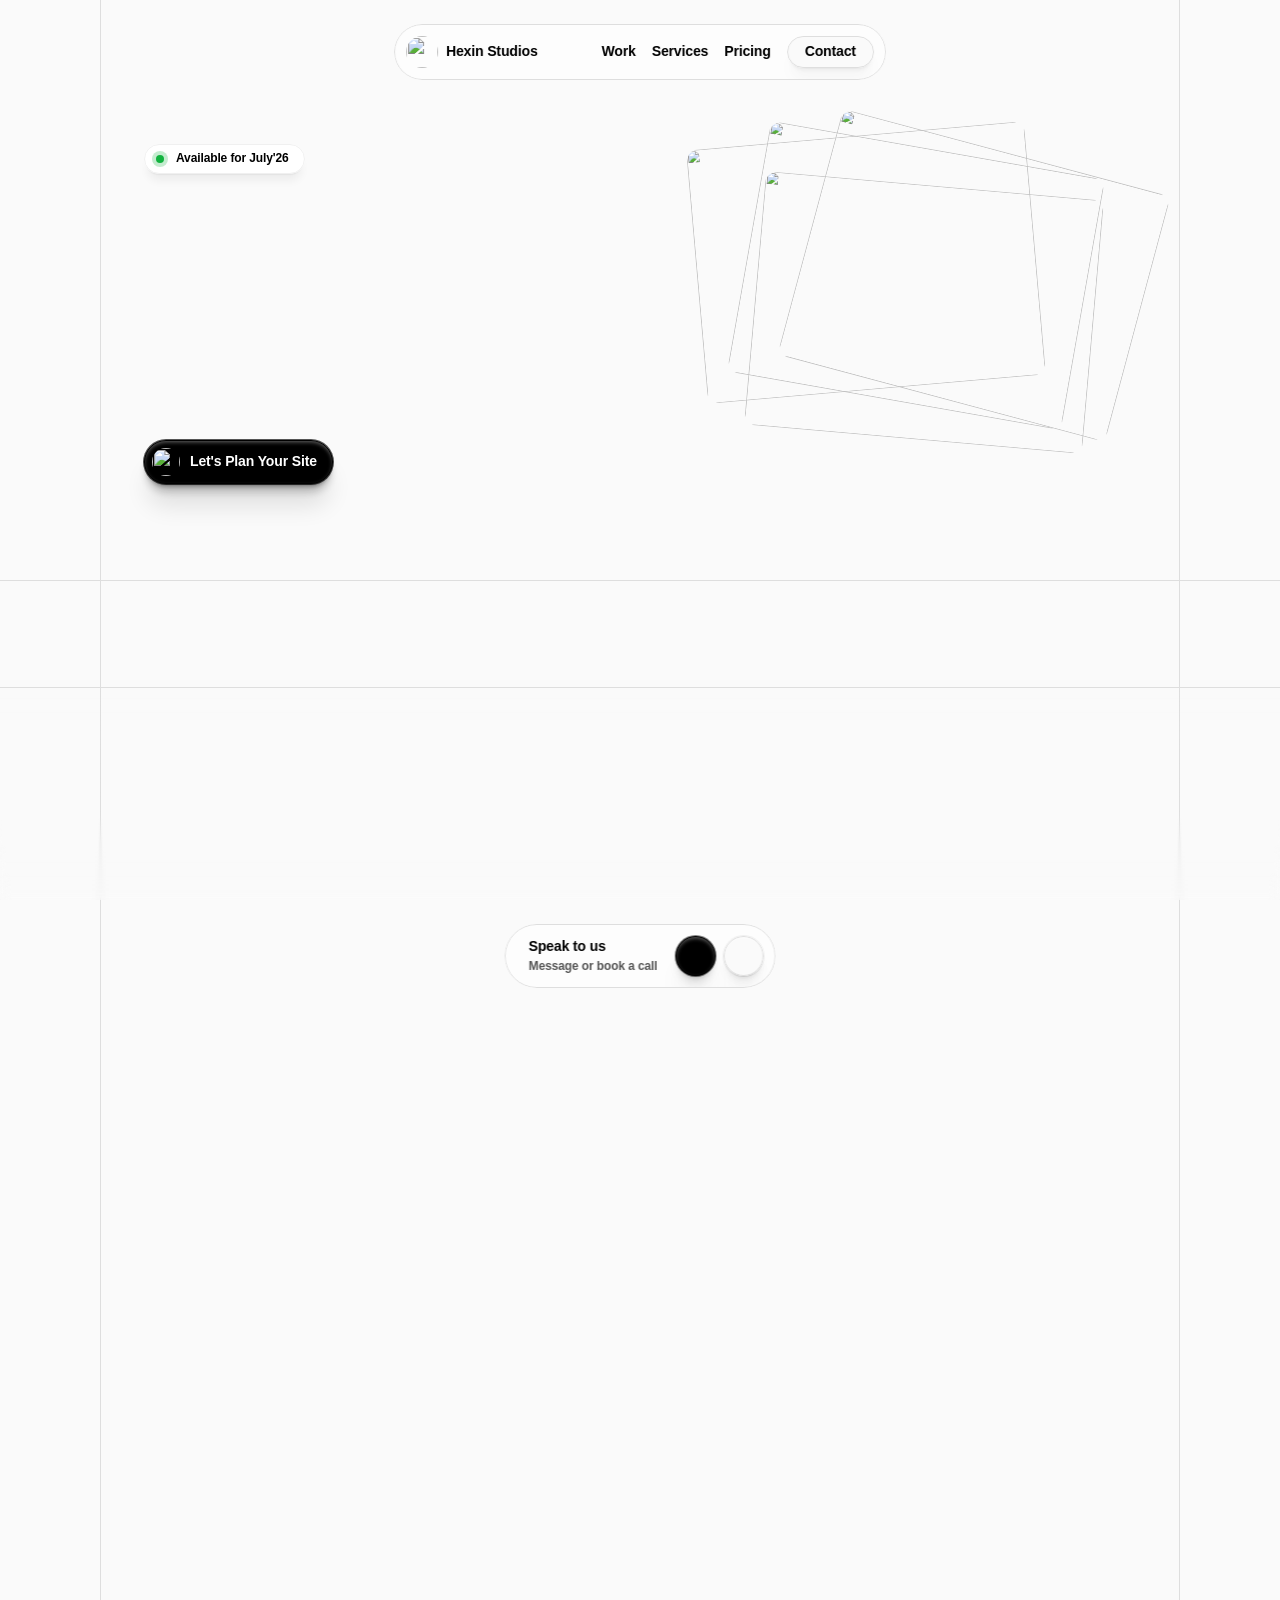
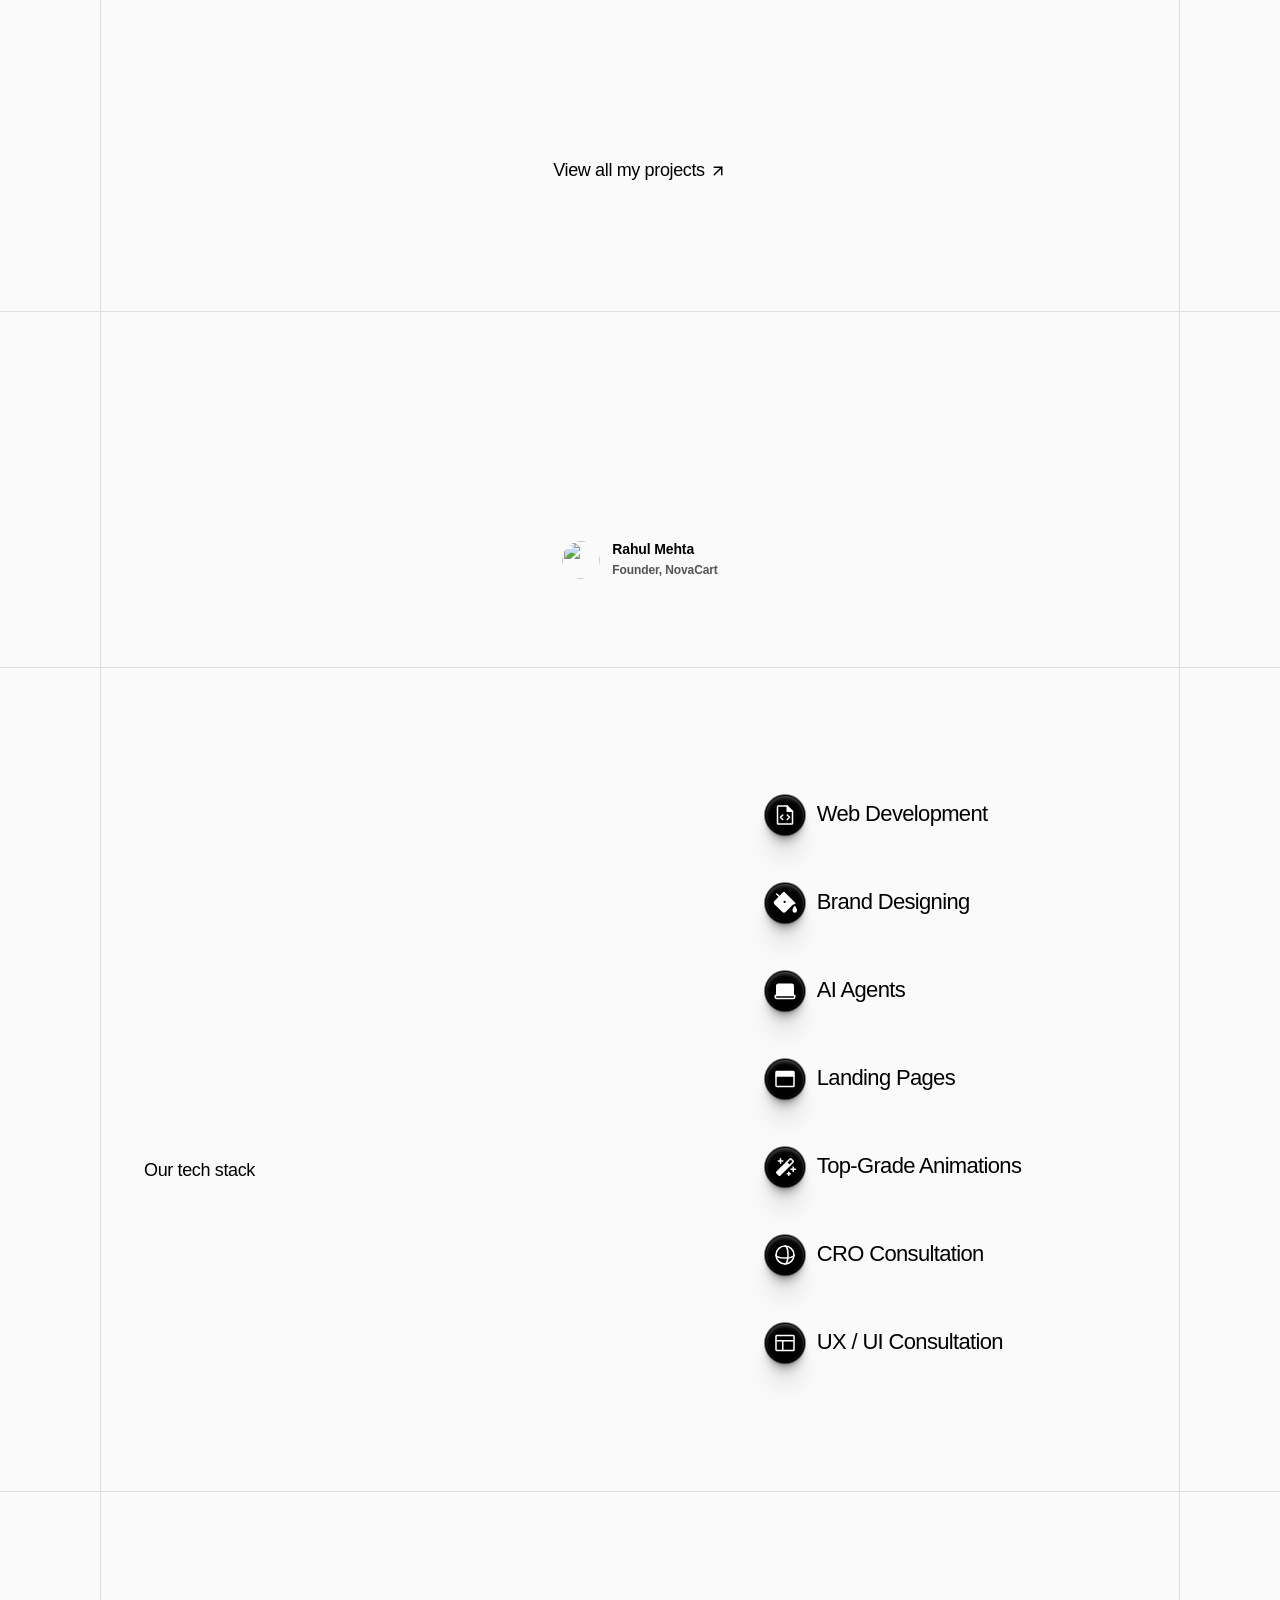
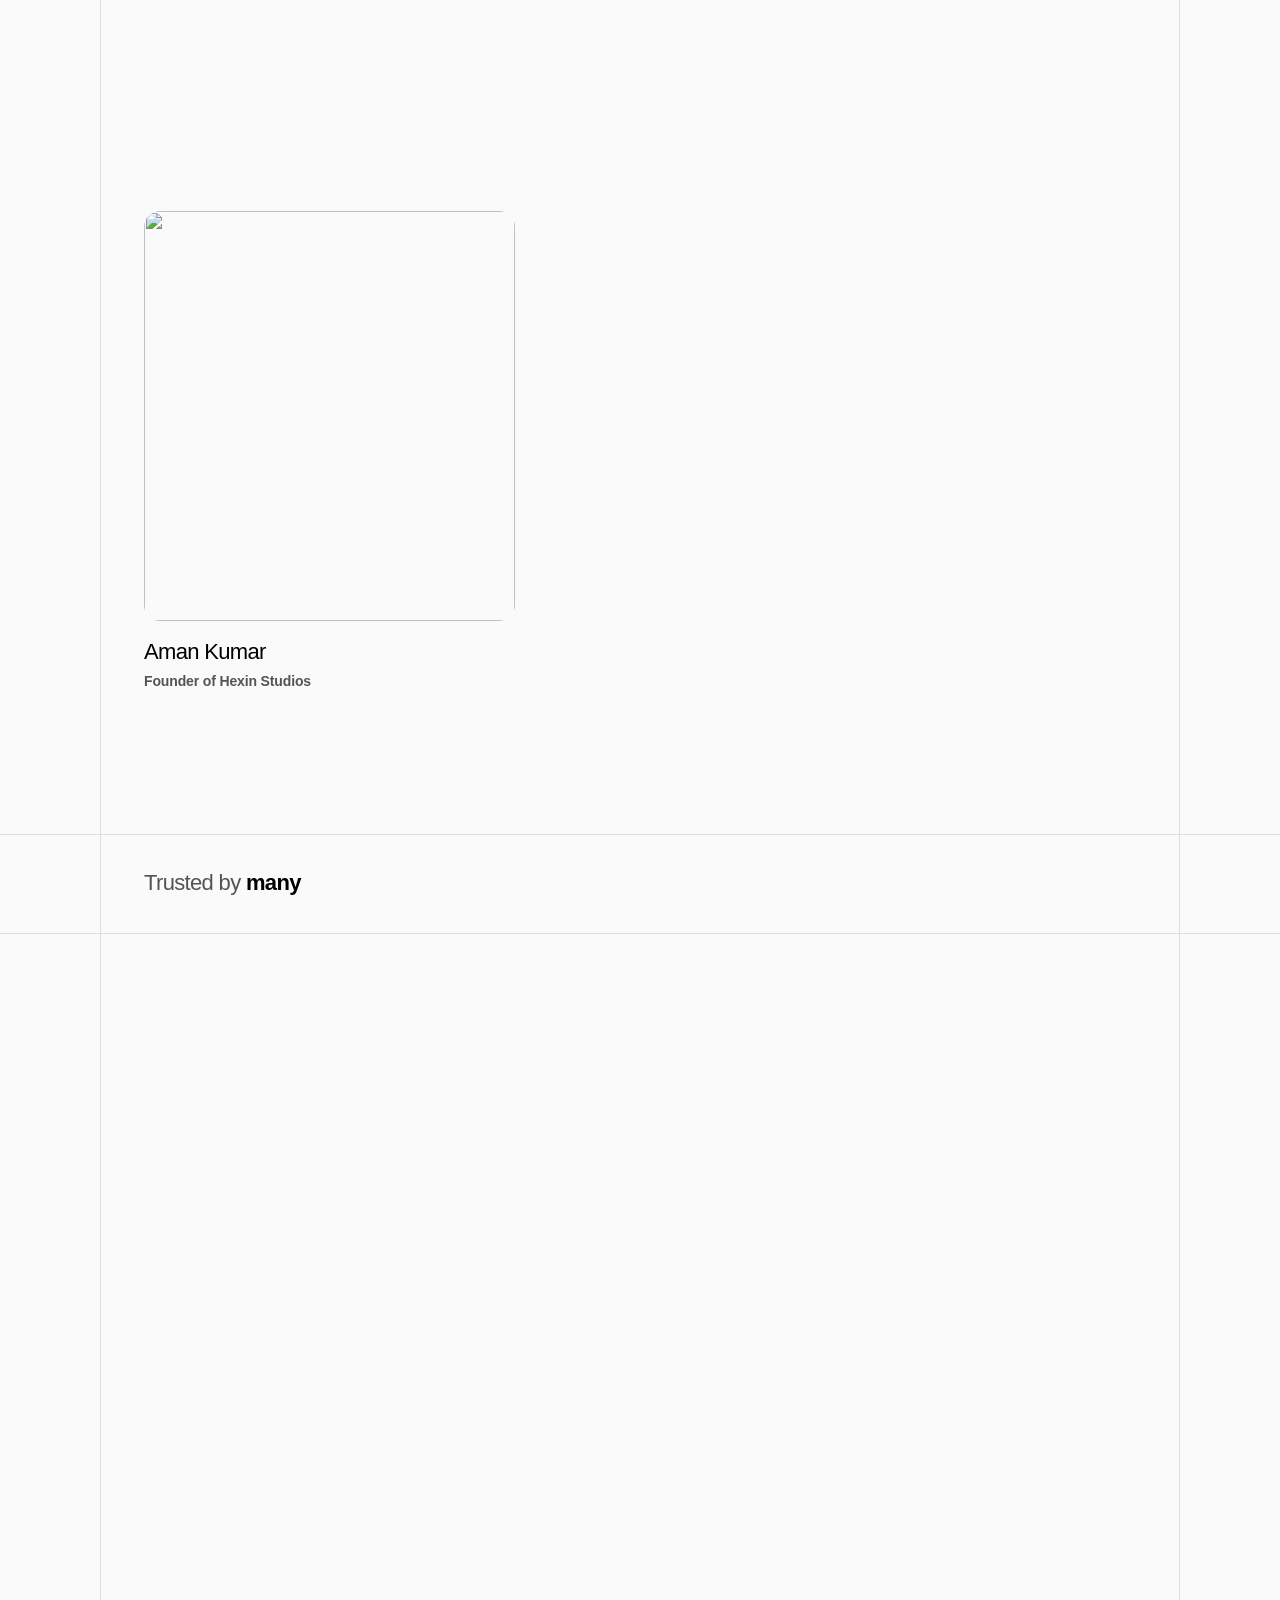
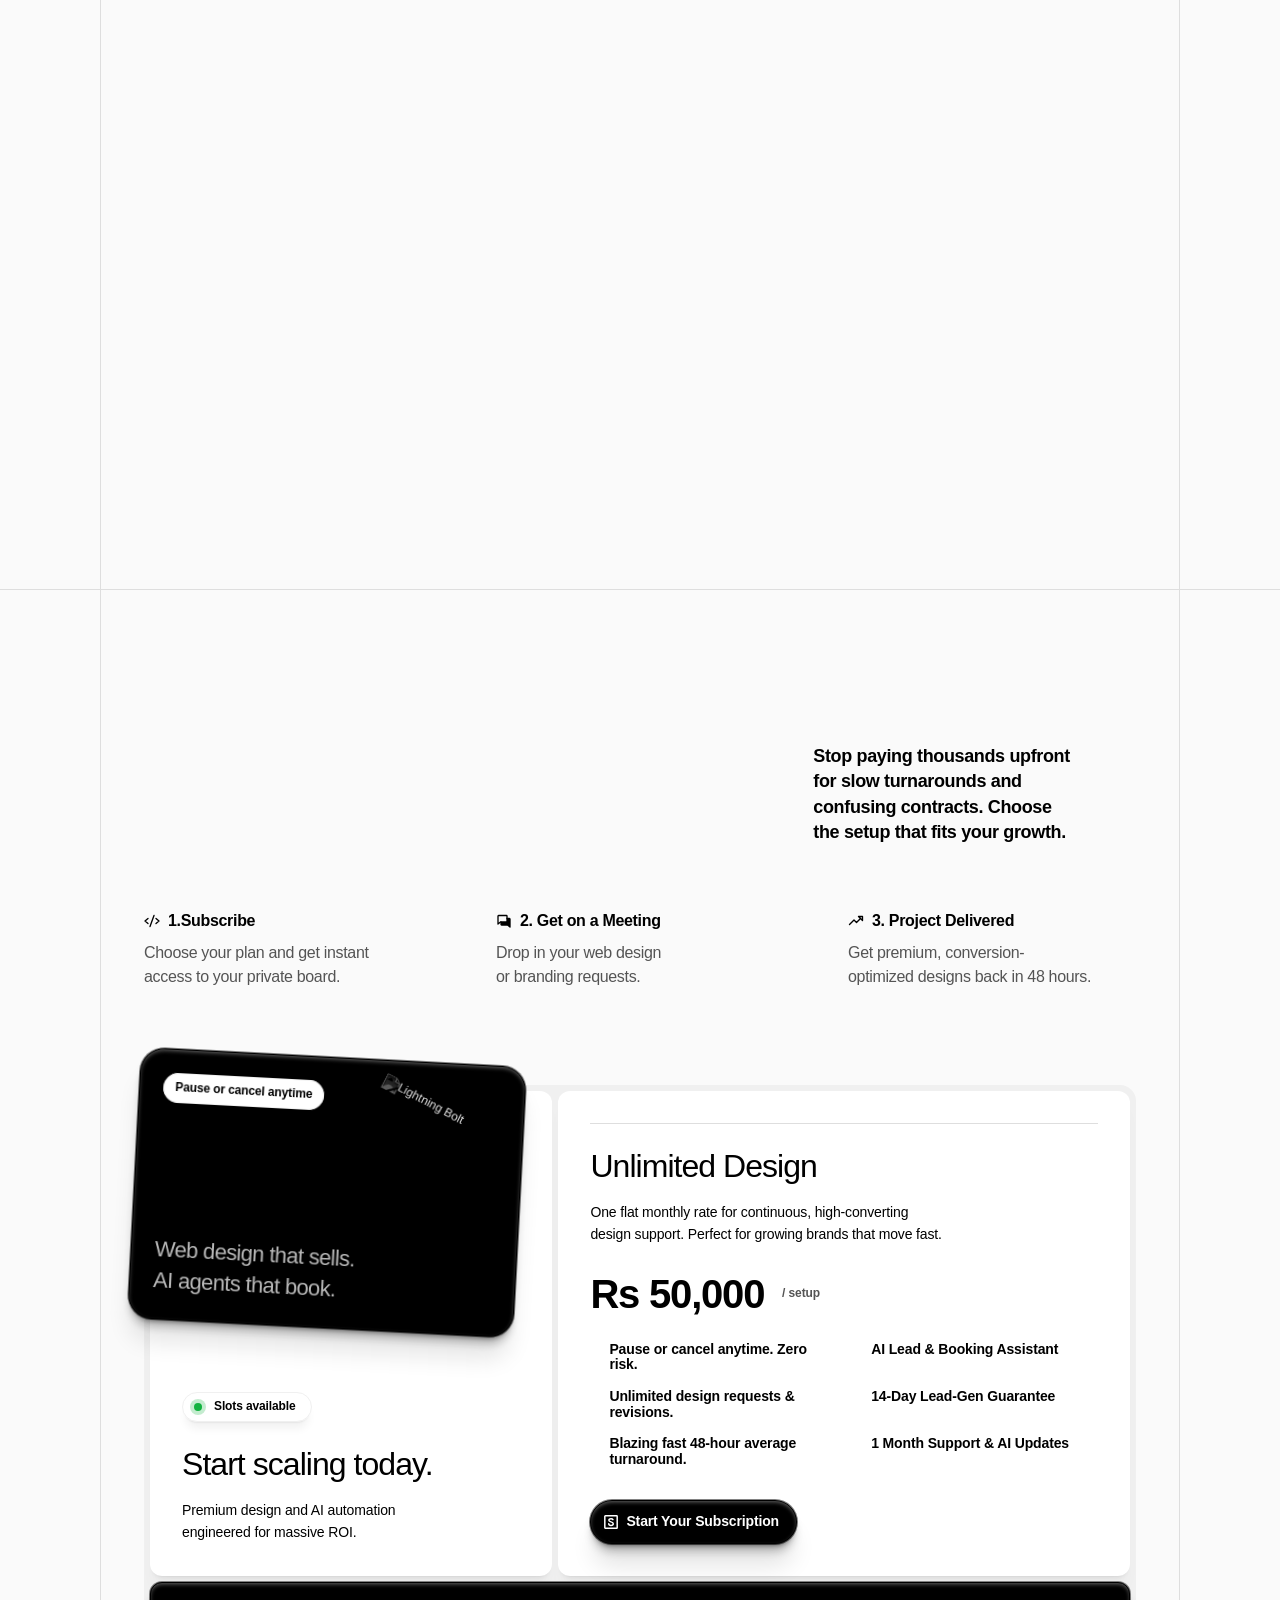
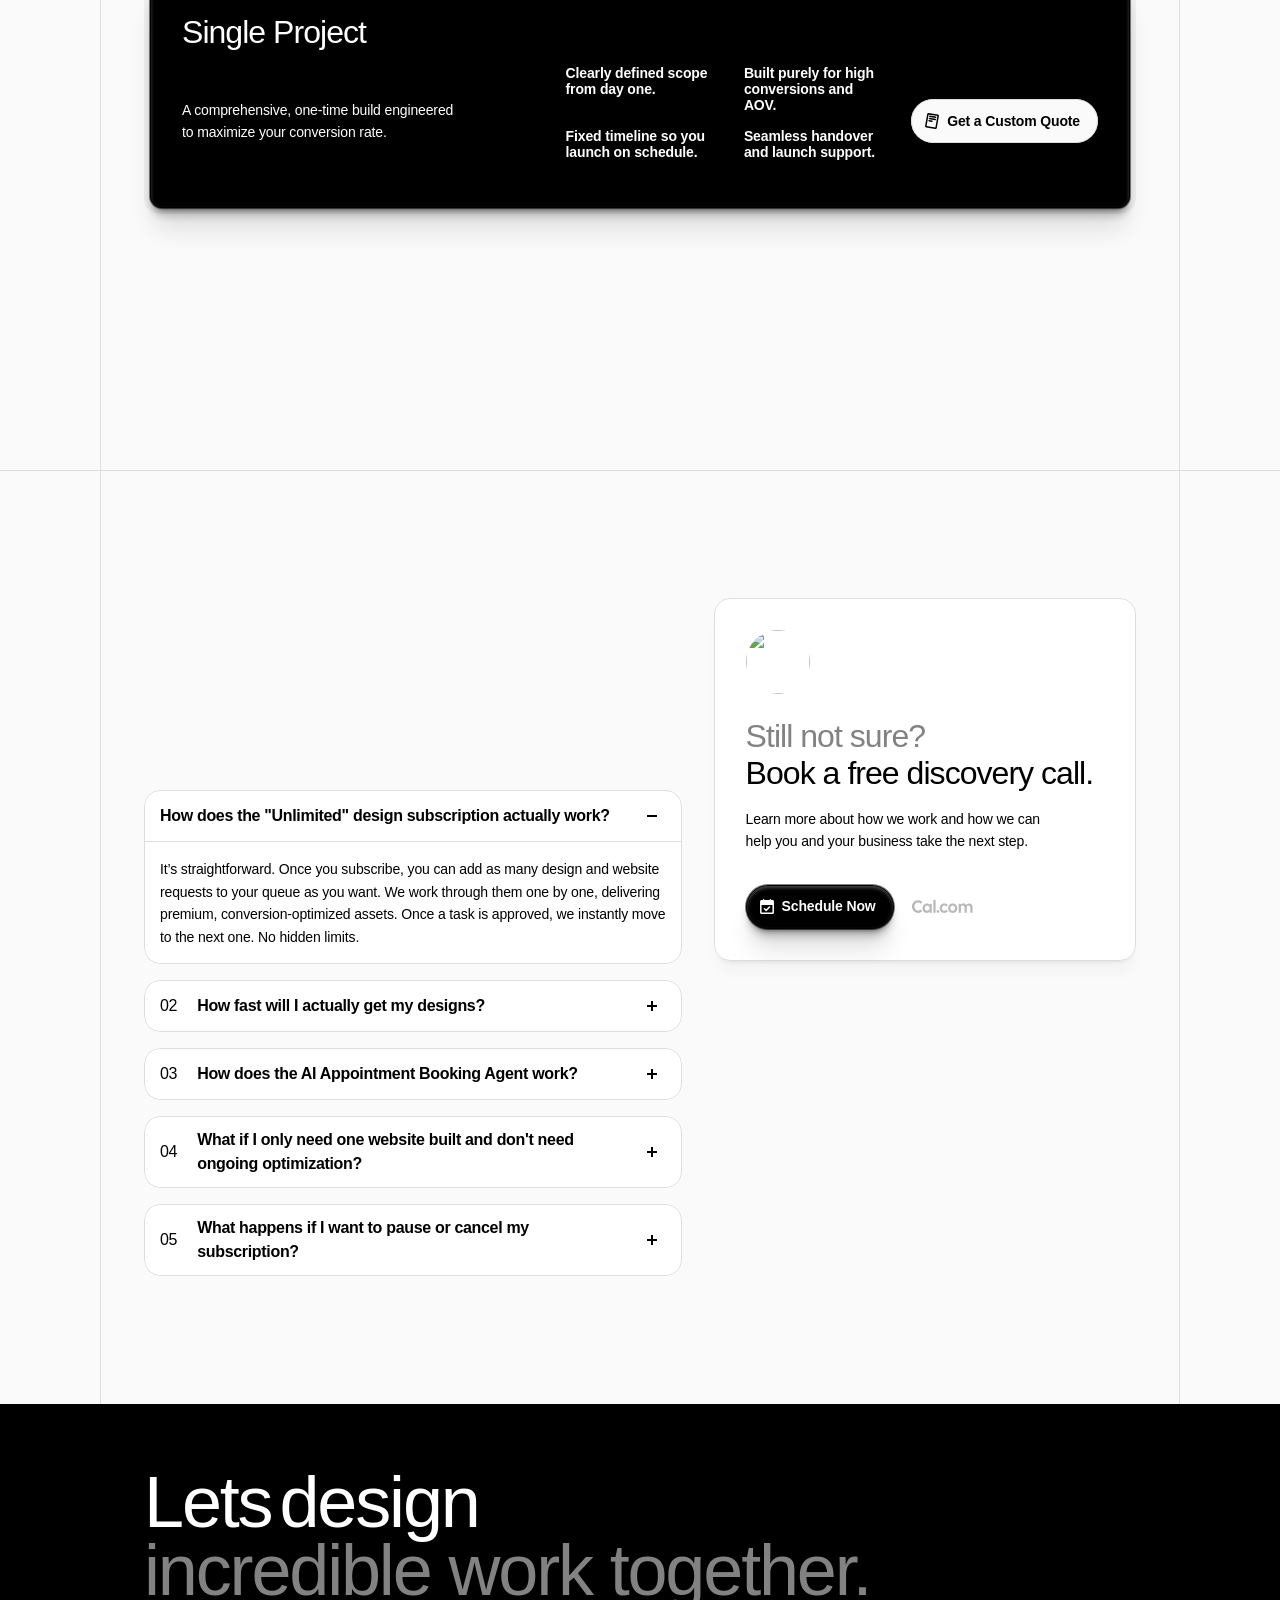
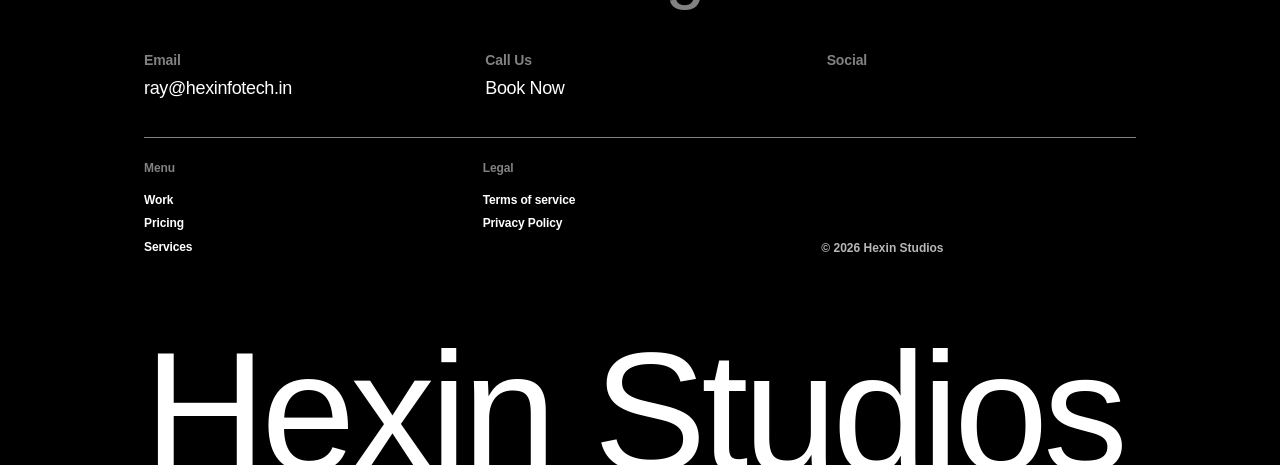
==== index.html @ 3fe8c9c4 "Add files via upload" ====
<!DOCTYPE html><!-- Made in Framer · framer.com ✨ --><!-- Published Jul 2, 2026, 12:35 AM UTC --><html lang="en" data-redirect-timezone="1"><head>
	<meta charset="utf-8">
	<meta name="viewport" content="width=device-width">
	<meta name="generator" content="Framer 34801f9">
	<title>Hexin Studios | High-Converting Websites &amp; AI Automation</title>
    <meta name="description" content="High-converting web design and AI automation for brands and businesses that move fast. We build digital experiences focused entirely on maximizing your revenue.">
    <meta name="framer-search-index" content="https://framerusercontent.com/sites/4i0JUe5MI5QTkVZQRT42ES/searchIndex-lEvRZ32yf6Ir.json">
    <meta name="framer-search-index-fallback" content="https://framerusercontent.com/sites/4i0JUe5MI5QTkVZQRT42ES/searchIndex-4Od1KDVBkhn1.json">
    <meta name="framer-html-plugin" content="disable">
    <link href="https://framerusercontent.com/images/Y7UZOc11EimM2N1hTqg2rBLvs.png" rel="icon" media="(prefers-color-scheme: light)">
    <link href="https://framerusercontent.com/images/Y7UZOc11EimM2N1hTqg2rBLvs.png" rel="icon" media="(prefers-color-scheme: dark)">
    <link rel="apple-touch-icon" href="https://framerusercontent.com/images/NJcl5uejWfbTnlp84zrbemKoGmU.png">
    <!-- Open Graph -->
    <meta property="og:type" content="website">
    <meta property="og:title" content="Hexin Studios | High-Converting Websites &amp; AI Automation">
    <meta property="og:description" content="High-converting web design and AI automation for brands and businesses that move fast. We build digital experiences focused entirely on maximizing your revenue.">
    <meta property="og:image" content="https://framerusercontent.com/images/H79fsYZ9PDP7G2w4nsWBcCnxMd4.png">
    <!-- X -->
    <meta name="twitter:card" content="summary_large_image">
    <meta name="twitter:title" content="Hexin Studios | High-Converting Websites &amp; AI Automation">
    <meta name="twitter:description" content="High-converting web design and AI automation for brands and businesses that move fast. We build digital experiences focused entirely on maximizing your revenue.">
    <meta name="twitter:image" content="https://framerusercontent.com/images/H79fsYZ9PDP7G2w4nsWBcCnxMd4.png">
	
	
	<script>try{if(localStorage.getItem("__framer_force_showing_editorbar_since")){const n=document.createElement("link");n.rel="modulepreload";n.href="https://framer.com/edit/init.mjs";document.head.appendChild(n)}}catch(e){}</script>
	<link rel="canonical" href="https://hexintest.framer.website/"><meta property="og:url" content="https://hexintest.framer.website/"><!-- Start of headStart -->
    
    <!-- End of headStart -->
	
	<style data-framer-font-css="">/* cyrillic-ext */
@font-face {
  font-family: 'Fragment Mono';
  font-style: normal;
  font-weight: 400;
  src: url(https://fonts.gstatic.com/s/fragmentmono/v6/4iCr6K5wfMRRjxp0DA6-2CLnB45HhrUI.woff2) format('woff2');
  unicode-range: U+0460-052F, U+1C80-1C8A, U+20B4, U+2DE0-2DFF, U+A640-A69F, U+FE2E-FE2F;
}
/* latin-ext */
@font-face {
  font-family: 'Fragment Mono';
  font-style: normal;
  font-weight: 400;
  src: url(https://fonts.gstatic.com/s/fragmentmono/v6/4iCr6K5wfMRRjxp0DA6-2CLnB41HhrUI.woff2) format('woff2');
  unicode-range: U+0100-02BA, U+02BD-02C5, U+02C7-02CC, U+02CE-02D7, U+02DD-02FF, U+0304, U+0308, U+0329, U+1D00-1DBF, U+1E00-1E9F, U+1EF2-1EFF, U+2020, U+20A0-20AB, U+20AD-20C0, U+2113, U+2C60-2C7F, U+A720-A7FF;
}
/* latin */
@font-face {
  font-family: 'Fragment Mono';
  font-style: normal;
  font-weight: 400;
  src: url(https://fonts.gstatic.com/s/fragmentmono/v6/4iCr6K5wfMRRjxp0DA6-2CLnB4NHhg.woff2) format('woff2');
  unicode-range: U+0000-00FF, U+0131, U+0152-0153, U+02BB-02BC, U+02C6, U+02DA, U+02DC, U+0304, U+0308, U+0329, U+2000-206F, U+20AC, U+2122, U+2191, U+2193, U+2212, U+2215, U+FEFF, U+FFFD;
}

@font-face { font-family: "Inter"; src: url("https://framerusercontent.com/assets/5vvr9Vy74if2I6bQbJvbw7SY1pQ.woff2"); font-display: swap; font-style: normal; font-weight: 400; unicode-range: U+0460-052F, U+1C80-1C88, U+20B4, U+2DE0-2DFF, U+A640-A69F, U+FE2E-FE2F }
@font-face { font-family: "Inter"; src: url("https://framerusercontent.com/assets/EOr0mi4hNtlgWNn9if640EZzXCo.woff2"); font-display: swap; font-style: normal; font-weight: 400; unicode-range: U+0301, U+0400-045F, U+0490-0491, U+04B0-04B1, U+2116 }
@font-face { font-family: "Inter"; src: url("https://framerusercontent.com/assets/Y9k9QrlZAqio88Klkmbd8VoMQc.woff2"); font-display: swap; font-style: normal; font-weight: 400; unicode-range: U+1F00-1FFF }
@font-face { font-family: "Inter"; src: url("https://framerusercontent.com/assets/OYrD2tBIBPvoJXiIHnLoOXnY9M.woff2"); font-display: swap; font-style: normal; font-weight: 400; unicode-range: U+0370-03FF }
@font-face { font-family: "Inter"; src: url("https://framerusercontent.com/assets/JeYwfuaPfZHQhEG8U5gtPDZ7WQ.woff2"); font-display: swap; font-style: normal; font-weight: 400; unicode-range: U+0100-024F, U+0259, U+1E00-1EFF, U+2020, U+20A0-20AB, U+20AD-20CF, U+2113, U+2C60-2C7F, U+A720-A7FF }
@font-face { font-family: "Inter"; src: url("https://framerusercontent.com/assets/GrgcKwrN6d3Uz8EwcLHZxwEfC4.woff2"); font-display: swap; font-style: normal; font-weight: 400; unicode-range: U+0000-00FF, U+0131, U+0152-0153, U+02BB-02BC, U+02C6, U+02DA, U+02DC, U+2000-206F, U+2070, U+2074-207E, U+2080-208E, U+20AC, U+2122, U+2191, U+2193, U+2212, U+2215, U+FEFF, U+FFFD }
@font-face { font-family: "Inter"; src: url("https://framerusercontent.com/assets/b6Y37FthZeALduNqHicBT6FutY.woff2"); font-display: swap; font-style: normal; font-weight: 400; unicode-range: U+0102-0103, U+0110-0111, U+0128-0129, U+0168-0169, U+01A0-01A1, U+01AF-01B0, U+1EA0-1EF9, U+20AB }
@font-face { font-family: "Inter"; src: url("https://framerusercontent.com/assets/DpPBYI0sL4fYLgAkX8KXOPVt7c.woff2"); font-display: swap; font-style: normal; font-weight: 700; unicode-range: U+0460-052F, U+1C80-1C88, U+20B4, U+2DE0-2DFF, U+A640-A69F, U+FE2E-FE2F }
@font-face { font-family: "Inter"; src: url("https://framerusercontent.com/assets/4RAEQdEOrcnDkhHiiCbJOw92Lk.woff2"); font-display: swap; font-style: normal; font-weight: 700; unicode-range: U+0301, U+0400-045F, U+0490-0491, U+04B0-04B1, U+2116 }
@font-face { font-family: "Inter"; src: url("https://framerusercontent.com/assets/1K3W8DizY3v4emK8Mb08YHxTbs.woff2"); font-display: swap; font-style: normal; font-weight: 700; unicode-range: U+1F00-1FFF }
@font-face { font-family: "Inter"; src: url("https://framerusercontent.com/assets/tUSCtfYVM1I1IchuyCwz9gDdQ.woff2"); font-display: swap; font-style: normal; font-weight: 700; unicode-range: U+0370-03FF }
@font-face { font-family: "Inter"; src: url("https://framerusercontent.com/assets/VgYFWiwsAC5OYxAycRXXvhze58.woff2"); font-display: swap; font-style: normal; font-weight: 700; unicode-range: U+0100-024F, U+0259, U+1E00-1EFF, U+2020, U+20A0-20AB, U+20AD-20CF, U+2113, U+2C60-2C7F, U+A720-A7FF }
@font-face { font-family: "Inter"; src: url("https://framerusercontent.com/assets/syRNPWzAMIrcJ3wIlPIP43KjQs.woff2"); font-display: swap; font-style: normal; font-weight: 700; unicode-range: U+0000-00FF, U+0131, U+0152-0153, U+02BB-02BC, U+02C6, U+02DA, U+02DC, U+2000-206F, U+2070, U+2074-207E, U+2080-208E, U+20AC, U+2122, U+2191, U+2193, U+2212, U+2215, U+FEFF, U+FFFD }
@font-face { font-family: "Inter"; src: url("https://framerusercontent.com/assets/GIryZETIX4IFypco5pYZONKhJIo.woff2"); font-display: swap; font-style: normal; font-weight: 700; unicode-range: U+0102-0103, U+0110-0111, U+0128-0129, U+0168-0169, U+01A0-01A1, U+01AF-01B0, U+1EA0-1EF9, U+20AB }
@font-face { font-family: "Inter"; src: url("https://framerusercontent.com/assets/H89BbHkbHDzlxZzxi8uPzTsp90.woff2"); font-display: swap; font-style: italic; font-weight: 700; unicode-range: U+0460-052F, U+1C80-1C88, U+20B4, U+2DE0-2DFF, U+A640-A69F, U+FE2E-FE2F }
@font-face { font-family: "Inter"; src: url("https://framerusercontent.com/assets/u6gJwDuwB143kpNK1T1MDKDWkMc.woff2"); font-display: swap; font-style: italic; font-weight: 700; unicode-range: U+0301, U+0400-045F, U+0490-0491, U+04B0-04B1, U+2116 }
@font-face { font-family: "Inter"; src: url("https://framerusercontent.com/assets/43sJ6MfOPh1LCJt46OvyDuSbA6o.woff2"); font-display: swap; font-style: italic; font-weight: 700; unicode-range: U+1F00-1FFF }
@font-face { font-family: "Inter"; src: url("https://framerusercontent.com/assets/wccHG0r4gBDAIRhfHiOlq6oEkqw.woff2"); font-display: swap; font-style: italic; font-weight: 700; unicode-range: U+0370-03FF }
@font-face { font-family: "Inter"; src: url("https://framerusercontent.com/assets/WZ367JPwf9bRW6LdTHN8rXgSjw.woff2"); font-display: swap; font-style: italic; font-weight: 700; unicode-range: U+0100-024F, U+0259, U+1E00-1EFF, U+2020, U+20A0-20AB, U+20AD-20CF, U+2113, U+2C60-2C7F, U+A720-A7FF }
@font-face { font-family: "Inter"; src: url("https://framerusercontent.com/assets/ia3uin3hQWqDrVloC1zEtYHWw.woff2"); font-display: swap; font-style: italic; font-weight: 700; unicode-range: U+0000-00FF, U+0131, U+0152-0153, U+02BB-02BC, U+02C6, U+02DA, U+02DC, U+2000-206F, U+2070, U+2074-207E, U+2080-208E, U+20AC, U+2122, U+2191, U+2193, U+2212, U+2215, U+FEFF, U+FFFD }
@font-face { font-family: "Inter"; src: url("https://framerusercontent.com/assets/2A4Xx7CngadFGlVV4xrO06OBHY.woff2"); font-display: swap; font-style: italic; font-weight: 700; unicode-range: U+0102-0103, U+0110-0111, U+0128-0129, U+0168-0169, U+01A0-01A1, U+01AF-01B0, U+1EA0-1EF9, U+20AB }
@font-face { font-family: "Inter"; src: url("https://framerusercontent.com/assets/CfMzU8w2e7tHgF4T4rATMPuWosA.woff2"); font-display: swap; font-style: italic; font-weight: 400; unicode-range: U+0460-052F, U+1C80-1C88, U+20B4, U+2DE0-2DFF, U+A640-A69F, U+FE2E-FE2F }
@font-face { font-family: "Inter"; src: url("https://framerusercontent.com/assets/867QObYax8ANsfX4TGEVU9YiCM.woff2"); font-display: swap; font-style: italic; font-weight: 400; unicode-range: U+0301, U+0400-045F, U+0490-0491, U+04B0-04B1, U+2116 }
@font-face { font-family: "Inter"; src: url("https://framerusercontent.com/assets/Oyn2ZbENFdnW7mt2Lzjk1h9Zb9k.woff2"); font-display: swap; font-style: italic; font-weight: 400; unicode-range: U+1F00-1FFF }
@font-face { font-family: "Inter"; src: url("https://framerusercontent.com/assets/cdAe8hgZ1cMyLu9g005pAW3xMo.woff2"); font-display: swap; font-style: italic; font-weight: 400; unicode-range: U+0370-03FF }
@font-face { font-family: "Inter"; src: url("https://framerusercontent.com/assets/DOfvtmE1UplCq161m6Hj8CSQYg.woff2"); font-display: swap; font-style: italic; font-weight: 400; unicode-range: U+0100-024F, U+0259, U+1E00-1EFF, U+2020, U+20A0-20AB, U+20AD-20CF, U+2113, U+2C60-2C7F, U+A720-A7FF }
@font-face { font-family: "Inter"; src: url("https://framerusercontent.com/assets/pKRFNWFoZl77qYCAIp84lN1h944.woff2"); font-display: swap; font-style: italic; font-weight: 400; unicode-range: U+0000-00FF, U+0131, U+0152-0153, U+02BB-02BC, U+02C6, U+02DA, U+02DC, U+2000-206F, U+2070, U+2074-207E, U+2080-208E, U+20AC, U+2122, U+2191, U+2193, U+2212, U+2215, U+FEFF, U+FFFD }
@font-face { font-family: "Inter"; src: url("https://framerusercontent.com/assets/tKtBcDnBMevsEEJKdNGhhkLzYo.woff2"); font-display: swap; font-style: italic; font-weight: 400; unicode-range: U+0102-0103, U+0110-0111, U+0128-0129, U+0168-0169, U+01A0-01A1, U+01AF-01B0, U+1EA0-1EF9, U+20AB }
@font-face { font-family: "Inter"; src: url("https://framerusercontent.com/assets/mkY5Sgyq51ik0AMrSBwhm9DJg.woff2"); font-style: normal; font-weight: 900; unicode-range: U+0460-052F, U+1C80-1C88, U+20B4, U+2DE0-2DFF, U+A640-A69F, U+FE2E-FE2F }
@font-face { font-family: "Inter"; src: url("https://framerusercontent.com/assets/X5hj6qzcHUYv7h1390c8Rhm6550.woff2"); font-style: normal; font-weight: 900; unicode-range: U+0301, U+0400-045F, U+0490-0491, U+04B0-04B1, U+2116 }
@font-face { font-family: "Inter"; src: url("https://framerusercontent.com/assets/gQhNpS3tN86g8RcVKYUUaKt2oMQ.woff2"); font-style: normal; font-weight: 900; unicode-range: U+1F00-1FFF }
@font-face { font-family: "Inter"; src: url("https://framerusercontent.com/assets/cugnVhSraaRyANCaUtI5FV17wk.woff2"); font-style: normal; font-weight: 900; unicode-range: U+0370-03FF }
@font-face { font-family: "Inter"; src: url("https://framerusercontent.com/assets/5HcVoGak8k5agFJSaKa4floXVu0.woff2"); font-style: normal; font-weight: 900; unicode-range: U+0100-024F, U+0259, U+1E00-1EFF, U+2020, U+20A0-20AB, U+20AD-20CF, U+2113, U+2C60-2C7F, U+A720-A7FF }
@font-face { font-family: "Inter"; src: url("https://framerusercontent.com/assets/jn4BtSPLlS0NDp1KiFAtFKiiY0o.woff2"); font-style: normal; font-weight: 900; unicode-range: U+0000-00FF, U+0131, U+0152-0153, U+02BB-02BC, U+02C6, U+02DA, U+02DC, U+2000-206F, U+2074, U+20AC, U+2122, U+2191, U+2193, U+2212, U+2215, U+FEFF, U+FFFD }
@font-face { font-family: "Inter"; src: url("https://framerusercontent.com/assets/P2Bw01CtL0b9wqygO0sSVogWbo.woff2"); font-style: normal; font-weight: 900; unicode-range: U+0102-0103, U+0110-0111, U+0128-0129, U+0168-0169, U+01A0-01A1, U+01AF-01B0, U+1EA0-1EF9, U+20AB }
@font-face { font-family: "Inter"; src: url("https://framerusercontent.com/assets/05KsVHGDmqXSBXM4yRZ65P8i0s.woff2"); font-style: italic; font-weight: 900; unicode-range: U+0460-052F, U+1C80-1C88, U+20B4, U+2DE0-2DFF, U+A640-A69F, U+FE2E-FE2F }
@font-face { font-family: "Inter"; src: url("https://framerusercontent.com/assets/ky8ovPukK4dJ1Pxq74qGhOqCYI.woff2"); font-style: italic; font-weight: 900; unicode-range: U+0301, U+0400-045F, U+0490-0491, U+04B0-04B1, U+2116 }
@font-face { font-family: "Inter"; src: url("https://framerusercontent.com/assets/vvNSqIj42qeQ2bvCRBIWKHscrc.woff2"); font-style: italic; font-weight: 900; unicode-range: U+1F00-1FFF }
@font-face { font-family: "Inter"; src: url("https://framerusercontent.com/assets/3ZmXbBKToJifDV9gwcifVd1tEY.woff2"); font-style: italic; font-weight: 900; unicode-range: U+0370-03FF }
@font-face { font-family: "Inter"; src: url("https://framerusercontent.com/assets/FNfhX3dt4ChuLJq2PwdlxHO7PU.woff2"); font-style: italic; font-weight: 900; unicode-range: U+0100-024F, U+0259, U+1E00-1EFF, U+2020, U+20A0-20AB, U+20AD-20CF, U+2113, U+2C60-2C7F, U+A720-A7FF }
@font-face { font-family: "Inter"; src: url("https://framerusercontent.com/assets/g0c8vEViiXNlKAgI4Ymmk3Ig.woff2"); font-style: italic; font-weight: 900; unicode-range: U+0000-00FF, U+0131, U+0152-0153, U+02BB-02BC, U+02C6, U+02DA, U+02DC, U+2000-206F, U+2074, U+20AC, U+2122, U+2191, U+2193, U+2212, U+2215, U+FEFF, U+FFFD }
@font-face { font-family: "Inter"; src: url("https://framerusercontent.com/assets/efTfQcBJ53kM2pB1hezSZ3RDUFs.woff2"); font-style: italic; font-weight: 900; unicode-range: U+0102-0103, U+0110-0111, U+0128-0129, U+0168-0169, U+01A0-01A1, U+01AF-01B0, U+1EA0-1EF9, U+20AB }
@font-face { font-family: "Inter"; src: url("https://framerusercontent.com/assets/QxmhnWTzLtyjIiZcfaLIJ8EFBXU.woff2"); font-display: swap; font-style: italic; font-weight: 700; unicode-range: U+0000-00FF, U+0131, U+0152-0153, U+02BB-02BC, U+02C6, U+02DA, U+02DC, U+2000-206F, U+2074, U+20AC, U+2122, U+2191, U+2193, U+2212, U+2215, U+FEFF, U+FFFD }
@font-face { font-family: "Inter Display"; src: url("https://framerusercontent.com/assets/gazZKZuUEtvr9ULhdA4SprP0AZ0.woff2"); font-display: swap; font-style: normal; font-weight: 600; unicode-range: U+0460-052F, U+1C80-1C88, U+20B4, U+2DE0-2DFF, U+A640-A69F, U+FE2E-FE2F }
@font-face { font-family: "Inter Display"; src: url("https://framerusercontent.com/assets/pe8RoujoPxuTZhqoNzYqHX2MXA.woff2"); font-display: swap; font-style: normal; font-weight: 600; unicode-range: U+0301, U+0400-045F, U+0490-0491, U+04B0-04B1, U+2116 }
@font-face { font-family: "Inter Display"; src: url("https://framerusercontent.com/assets/teGhWnhH3bCqefKGsIsqFy3hK8.woff2"); font-display: swap; font-style: normal; font-weight: 600; unicode-range: U+1F00-1FFF }
@font-face { font-family: "Inter Display"; src: url("https://framerusercontent.com/assets/qQHxgTnEk6Czu1yW4xS82HQWFOk.woff2"); font-display: swap; font-style: normal; font-weight: 600; unicode-range: U+0370-03FF }
@font-face { font-family: "Inter Display"; src: url("https://framerusercontent.com/assets/MJ3N6lfN4iP5Um8rJGqLYl03tE.woff2"); font-display: swap; font-style: normal; font-weight: 600; unicode-range: U+0100-024F, U+0259, U+1E00-1EFF, U+2020, U+20A0-20AB, U+20AD-20CF, U+2113, U+2C60-2C7F, U+A720-A7FF }
@font-face { font-family: "Inter Display"; src: url("https://framerusercontent.com/assets/dHHUz45rhM2KCQpj9zttNVlibk.woff2"); font-display: swap; font-style: normal; font-weight: 600; unicode-range: U+0000-00FF, U+0131, U+0152-0153, U+02BB-02BC, U+02C6, U+02DA, U+02DC, U+2000-206F, U+2074, U+20AC, U+2122, U+2191, U+2193, U+2212, U+2215, U+FEFF, U+FFFD }
@font-face { font-family: "Inter Display"; src: url("https://framerusercontent.com/assets/0SEEmmWc3vovhaai4RlRQSWRrz0.woff2"); font-display: swap; font-style: normal; font-weight: 600; unicode-range: U+0102-0103, U+0110-0111, U+0128-0129, U+0168-0169, U+01A0-01A1, U+01AF-01B0, U+1EA0-1EF9, U+20AB }
@font-face { font-family: "Inter Display"; src: url("https://framerusercontent.com/assets/I11LrmuBDQZweplJ62KkVsklU5Y.woff2"); font-display: swap; font-style: normal; font-weight: 700; unicode-range: U+0460-052F, U+1C80-1C88, U+20B4, U+2DE0-2DFF, U+A640-A69F, U+FE2E-FE2F }
@font-face { font-family: "Inter Display"; src: url("https://framerusercontent.com/assets/UjFZPDy3qGuDktQM4q9CxhKfIa8.woff2"); font-display: swap; font-style: normal; font-weight: 700; unicode-range: U+0301, U+0400-045F, U+0490-0491, U+04B0-04B1, U+2116 }
@font-face { font-family: "Inter Display"; src: url("https://framerusercontent.com/assets/8exwVHJy2DhJ4N5prYlVMrEKmQ.woff2"); font-display: swap; font-style: normal; font-weight: 700; unicode-range: U+1F00-1FFF }
@font-face { font-family: "Inter Display"; src: url("https://framerusercontent.com/assets/UTeedEK21hO5jDxEUldzdScUqpg.woff2"); font-display: swap; font-style: normal; font-weight: 700; unicode-range: U+0370-03FF }
@font-face { font-family: "Inter Display"; src: url("https://framerusercontent.com/assets/Ig8B8nzy11hzIWEIYnkg91sofjo.woff2"); font-display: swap; font-style: normal; font-weight: 700; unicode-range: U+0100-024F, U+0259, U+1E00-1EFF, U+2020, U+20A0-20AB, U+20AD-20CF, U+2113, U+2C60-2C7F, U+A720-A7FF }
@font-face { font-family: "Inter Display"; src: url("https://framerusercontent.com/assets/n9CXKI3tsmCPeC6MCT9NziShSuQ.woff2"); font-display: swap; font-style: normal; font-weight: 700; unicode-range: U+0000-00FF, U+0131, U+0152-0153, U+02BB-02BC, U+02C6, U+02DA, U+02DC, U+2000-206F, U+2074, U+20AC, U+2122, U+2191, U+2193, U+2212, U+2215, U+FEFF, U+FFFD }
@font-face { font-family: "Inter Display"; src: url("https://framerusercontent.com/assets/qctQFoJqJ9aIbRSIp0AhCQpFxn8.woff2"); font-display: swap; font-style: normal; font-weight: 700; unicode-range: U+0102-0103, U+0110-0111, U+0128-0129, U+0168-0169, U+01A0-01A1, U+01AF-01B0, U+1EA0-1EF9, U+20AB }
@font-face { font-family: "Inter Display"; src: url("https://framerusercontent.com/assets/fXvVh2JeZlehNcEhKHpHH0frSl0.woff2"); font-display: swap; font-style: italic; font-weight: 700; unicode-range: U+0460-052F, U+1C80-1C88, U+20B4, U+2DE0-2DFF, U+A640-A69F, U+FE2E-FE2F }
@font-face { font-family: "Inter Display"; src: url("https://framerusercontent.com/assets/7pScaNeb6M7n2HF2jKemDqzCIr4.woff2"); font-display: swap; font-style: italic; font-weight: 700; unicode-range: U+0301, U+0400-045F, U+0490-0491, U+04B0-04B1, U+2116 }
@font-face { font-family: "Inter Display"; src: url("https://framerusercontent.com/assets/qS4UjQYyATcVV9rODk0Zx9KhkY8.woff2"); font-display: swap; font-style: italic; font-weight: 700; unicode-range: U+1F00-1FFF }
@font-face { font-family: "Inter Display"; src: url("https://framerusercontent.com/assets/VfD2n20yM7v0hrUEBHEyafsmMBY.woff2"); font-display: swap; font-style: italic; font-weight: 700; unicode-range: U+0370-03FF }
@font-face { font-family: "Inter Display"; src: url("https://framerusercontent.com/assets/4oIO9fB59bn3cKFWz7piCj28z9s.woff2"); font-display: swap; font-style: italic; font-weight: 700; unicode-range: U+0100-024F, U+0259, U+1E00-1EFF, U+2020, U+20A0-20AB, U+20AD-20CF, U+2113, U+2C60-2C7F, U+A720-A7FF }
@font-face { font-family: "Inter Display"; src: url("https://framerusercontent.com/assets/TBccIZR9kIpkRce5i9ATfPp7a4.woff2"); font-display: swap; font-style: italic; font-weight: 700; unicode-range: U+0000-00FF, U+0131, U+0152-0153, U+02BB-02BC, U+02C6, U+02DA, U+02DC, U+2000-206F, U+2074, U+20AC, U+2122, U+2191, U+2193, U+2212, U+2215, U+FEFF, U+FFFD }
@font-face { font-family: "Inter Display"; src: url("https://framerusercontent.com/assets/F5Lmfd3fCAu7TwiYbI4DLWw4ks.woff2"); font-display: swap; font-style: italic; font-weight: 700; unicode-range: U+0102-0103, U+0110-0111, U+0128-0129, U+0168-0169, U+01A0-01A1, U+01AF-01B0, U+1EA0-1EF9, U+20AB }
@font-face { font-family: "Inter Display"; src: url("https://framerusercontent.com/assets/KKQXBq6BF0xEmVbrTnWxh3Yw.woff2"); font-display: swap; font-style: italic; font-weight: 600; unicode-range: U+0460-052F, U+1C80-1C88, U+20B4, U+2DE0-2DFF, U+A640-A69F, U+FE2E-FE2F }
@font-face { font-family: "Inter Display"; src: url("https://framerusercontent.com/assets/ugFYeIKZEJXDxI6Kh0YQUX6EK9I.woff2"); font-display: swap; font-style: italic; font-weight: 600; unicode-range: U+0301, U+0400-045F, U+0490-0491, U+04B0-04B1, U+2116 }
@font-face { font-family: "Inter Display"; src: url("https://framerusercontent.com/assets/DgDysCLt0HkIpWMu2uN5tivgQ.woff2"); font-display: swap; font-style: italic; font-weight: 600; unicode-range: U+1F00-1FFF }
@font-face { font-family: "Inter Display"; src: url("https://framerusercontent.com/assets/2yEyxokC6poTg3Uc5E2ogfVi6WE.woff2"); font-display: swap; font-style: italic; font-weight: 600; unicode-range: U+0370-03FF }
@font-face { font-family: "Inter Display"; src: url("https://framerusercontent.com/assets/wmHLUqO4QxLaADUScavxvknnBQ.woff2"); font-display: swap; font-style: italic; font-weight: 600; unicode-range: U+0100-024F, U+0259, U+1E00-1EFF, U+2020, U+20A0-20AB, U+20AD-20CF, U+2113, U+2C60-2C7F, U+A720-A7FF }
@font-face { font-family: "Inter Display"; src: url("https://framerusercontent.com/assets/08bCJfmvizuFi36VeazboYh54CQ.woff2"); font-display: swap; font-style: italic; font-weight: 600; unicode-range: U+0000-00FF, U+0131, U+0152-0153, U+02BB-02BC, U+02C6, U+02DA, U+02DC, U+2000-206F, U+2074, U+20AC, U+2122, U+2191, U+2193, U+2212, U+2215, U+FEFF, U+FFFD }
@font-face { font-family: "Inter Display"; src: url("https://framerusercontent.com/assets/DuYGXsyDXsSnxlZ8qzmcA4x3JiI.woff2"); font-display: swap; font-style: italic; font-weight: 600; unicode-range: U+0102-0103, U+0110-0111, U+0128-0129, U+0168-0169, U+01A0-01A1, U+01AF-01B0, U+1EA0-1EF9, U+20AB }
@font-face { font-family: "Switzer"; src: url("https://framerusercontent.com/third-party-assets/fontshare/wf/5SZVFDB7V52TI6ULVC6J3WQZQCIZVDV5/ODYPSTCUDMKSTYIPTV4CLQ7URIK7XYBJ/YS3VPNVO4B3TOJMEXDGFZQ4TLZGGSRZC.woff2"); font-display: swap; font-style: normal; font-weight: 600 }
@font-face { font-family: "Switzer"; src: url("https://framerusercontent.com/third-party-assets/fontshare/wf/A54N3N7J5AY6YOPYJKLHF5VH7G7HSSUN/ERWIWIB434FMFHQFSSBD233EP3C62HOI/TOHQHMLIEIPKVF2JPM6SVKXFYGO5G2TJ.woff2"); font-style: normal; font-weight: 900 }
@font-face { font-family: "Switzer"; src: url("https://framerusercontent.com/third-party-assets/fontshare/wf/FQHNKZEV35SAMFWVFCFSORJXUNHNILL4/X4YCR4COAQTK5XB6JCDDBS7Q33AQWUAE/J7XVDQ2IJENINPUAVBDJNH3VEXVDSPQQ.woff2"); font-style: italic; font-weight: 900 }
@font-face { font-family: "Switzer"; src: url("https://framerusercontent.com/third-party-assets/fontshare/wf/2UC2M25RQ2XRSGCBJRQ2G5SNXCROECQB/QJT3T33NN372363FJY5EO5D63GKDKLDK/IOAFMDAPNX3S6OL2GYQQJ2FFJIRSVB3N.woff2"); font-display: swap; font-style: italic; font-weight: 600 }
@font-face { font-family: "Switzer"; src: url("https://framerusercontent.com/third-party-assets/fontshare/wf/OYB4CXKJQXKTNSLJMTDQOIVUL2V5EL7S/WYO2P7DQVV5RNXGMCUO2HL4RJP4VFUAS/6XPIMU23OJVRY676OG5YVJMWEHWICATX.woff2"); font-display: swap; font-style: normal; font-weight: 500 }
@font-face { font-family: "Switzer"; src: url("https://framerusercontent.com/third-party-assets/fontshare/wf/QMRBNVYKDJEZ66DA22SPWH5EVVYACHCU/ZHMXHHA546NDNEHJN5RPZX5KISJY5CWF/C6VLICDGQWYKV6YT65TM5G3OVN4AOZBN.woff2"); font-display: swap; font-style: italic; font-weight: 500 }
@font-face { font-family: "Switzer"; src: url("https://framerusercontent.com/third-party-assets/fontshare/wf/HBNTRIISA5MEXGL5WPYI7CV2HIWTDV3Q/YDPDINVT673XLXNSTMLG4JNCZZMVVNPN/Y7SCNZJOT2MW5ADSGOFLDGH4TNL4JCQY.woff2"); font-display: swap; font-style: normal; font-weight: 700 }
@font-face { font-family: "Switzer"; src: url("https://framerusercontent.com/third-party-assets/fontshare/wf/LVPXCMXCWY3V7PSXRMGRQUJDAS2DT47E/BPEVRT2HG7PPVVUS7A67MZQQZW6LR6A5/A7AS3UPAGLC7MDVC67SBNTE5FGF2Z2RG.woff2"); font-display: swap; font-style: italic; font-weight: 700 }
@font-face { font-family: "Inter Placeholder"; src: local("Arial"); ascent-override: 89.79%; descent-override: 22.36%; line-gap-override: 0.00%; size-adjust: 107.89% }
@font-face { font-family: "Inter Display Placeholder"; src: local("Arial"); ascent-override: 98.56%; descent-override: 24.54%; line-gap-override: 0.00%; size-adjust: 98.29% }
@font-face { font-family: "Switzer Placeholder"; src: local("Arial"); ascent-override: 96.67%; descent-override: 24.66%; line-gap-override: 8.88%; size-adjust: 101.38% }</style>
	<link href="https://fonts.gstatic.com" rel="preconnect" crossorigin="">
	
	<meta name="robots" content="max-image-preview:large"><style data-framer-breakpoint-css="">@media(min-width: 1200px){.hidden-72rtr7{display:none!important}}@media(min-width: 992px) and (max-width: 1199.98px){.hidden-dsxqep{display:none!important}}@media(min-width: 768px) and (max-width: 991.98px){.hidden-1d7c730{display:none!important}}@media(max-width: 767.98px){.hidden-1slso0x{display:none!important}}@media(max-width: 767.98px){.hidden-1x6740i{display:none!important}}@media(min-width: 768px) and (max-width: 991.98px){.hidden-fi1c1y{display:none!important}}@media(min-width: 992px) and (max-width: 1199.98px){.hidden-3fl3zd{display:none!important}}@media(min-width: 1200px){.hidden-ckwyi4{display:none!important}}</style><style data-framer-css-ssr-minified="" data-framer-components="framer-lib-cursors-host framer-Fp87p PropertyOverrides framer-2Zemh framer-ofAMn framer-lib-combinedCSSRules framer-tl2DK framer-3D9U5 framer-HkMLt framer-Duc04 framer-wrKbq framer-JcNLK framer-mzdJG framer-DzmWh framer-4hAkk framer-DRlBz framer-88DPD framer-uVSJt framer-r0AVb framer-c8zYM framer-tw0DE framer-izx7y framer-Ezrn8 framer-MSxF5 framer-WUzWv framer-yAdLz framer-rOVvW framer-59joN framer-6890p framer-CO2LF framer-deGP6 framer-6wimp framer-ULIMo framer-1EoXY framer-Tdsgv framer-yLTix framer-mNm39 framer-ly8W2 framer-Hzxo3 framer-BC1ln framer-P9eNf framer-icXAD framer-I3Kmg framer-E8Br1 framer-H4iC6 framer-QbBW2 framer-5JLzz framer-DD37f framer-klYPH framer-GKKJK framer-oBK23 framer-m8Hh1 framer-KK3m8 framer-WeIGT framer-LR3rr framer-hluSa">html,body,#main{box-sizing:border-box;margin:0;padding:0}:root{-webkit-font-smoothing:antialiased;-moz-osx-font-smoothing:grayscale}*{box-sizing:border-box;-webkit-font-smoothing:inherit}h1,h2,h3,h4,h5,h6,p,figure{margin:0}body,input,textarea,select,button{font-family:sans-serif;font-size:12px}body{--token-33c8dbd0-eb94-4e90-8099-e7a3fee4ad2f:#fff;--token-7354084b-2f3d-4256-9942-cf21fcb19d60:#f7f7f7;--token-bf8bd38a-4575-40c0-9459-6a86668113f1:#fafafa;--token-08cb0f10-6dc5-4949-913f-dbd7168f1cf0:#f0f0f0;--token-e3a90888-763b-420f-bb27-f2520e07d9b1:#dedede;--token-4d926bee-328f-497f-a3cd-ce0b138f5bc3:#b8b8b8;--token-46244ad7-86a7-41b8-b44b-214d95b54c13:#828282;--token-994646e0-68ea-49d7-897a-104048558f6f:#545454;--token-d1fa08ee-c247-459b-aaf3-d2091e9cede1:#2b2b2b;--token-2759885a-0605-4b0d-ae5f-9a938c3766f2:#000;--token-2761a9cc-89a9-4a73-a1e8-d6bc764b9f19:#21b30b}@supports (z-index:calc(infinity)){#__framer-badge-container{--infinity:infinity}}#__framer-badge-container{pointer-events:none;width:100%;z-index:calc(var(--infinity,2147480000));justify-content:flex-end;padding:20px;display:flex;position:fixed;bottom:0}@supports (background:-webkit-named-image(i)) and (not (grid-template-rows:subgrid)){body{--framer-will-change-override:transform}}@supports (background:-webkit-named-image(i)) and (not (position-area:top right)){body{--framer-will-change-filter-override:filter}}[data-framer-component-type=Text] div div span,[data-framer-component-type=Text] a div span,[data-framer-component-type=Text] span span span,[data-framer-component-type=Text] p span span,[data-framer-component-type=Text] h1 span span,[data-framer-component-type=Text] h2 span span,[data-framer-component-type=Text] h3 span span,[data-framer-component-type=Text] h4 span span,[data-framer-component-type=Text] h5 span span,[data-framer-component-type=Text] h6 span span,[data-framer-component-type=Text] a{font-family:var(--font-family);font-style:var(--font-style);font-weight:min(calc(var(--framer-font-weight-increase,0) + var(--font-weight,400)),900);color:var(--text-color);letter-spacing:var(--letter-spacing);font-size:var(--font-size);text-transform:var(--text-transform);--text-decoration:var(--framer-text-decoration-style,solid)var(--framer-text-decoration,none)var(--framer-text-decoration-color,currentcolor)var(--framer-text-decoration-thickness,auto);--text-decoration-skip-ink:var(--framer-text-decoration-skip-ink);--text-underline-offset:var(--framer-text-decoration-offset);line-height:var(--line-height);--font-family:var(--framer-font-family);--font-style:var(--framer-font-style);--font-weight:var(--framer-font-weight);--text-color:var(--framer-text-color);--letter-spacing:var(--framer-letter-spacing);--font-size:var(--framer-font-size);--text-transform:var(--framer-text-transform);--line-height:var(--framer-line-height)}@supports not (color:color(display-p3 1 1 1)){p.framer-text,div.framer-text,h1.framer-text,h2.framer-text,h3.framer-text,h4.framer-text,h5.framer-text,h6.framer-text,li.framer-text,ol.framer-text,ul.framer-text,span.framer-text:not([data-text-fill]){color:var(--framer-blockquote-text-color-rgb,var(--framer-blockquote-text-color,var(--framer-text-color-rgb,var(--framer-text-color,#000))));-webkit-text-stroke-color:var(--framer-text-stroke-color-rgb,var(--framer-text-stroke-color,initial))}mark.framer-text{background-color:var(--framer-blockquote-text-background-color-rgb,var(--framer-blockquote-text-background-color,var(--framer-text-background-color-rgb,var(--framer-text-background-color,initial))))}}@supports not (color:color(display-p3 1 1 1)){code.framer-text,code.framer-text span.framer-text:not([data-text-fill]){color:var(--framer-blockquote-text-color-rgb,var(--framer-blockquote-text-color,var(--framer-code-text-color-rgb,var(--framer-code-text-color,var(--framer-text-color-rgb,var(--framer-text-color,#000))))))}}@supports not (color:color(display-p3 1 1 1)){a.framer-text,span.framer-text[data-nested-link]{color:var(--framer-link-text-color-rgb,var(--framer-link-text-color,var(--framer-blockquote-text-color-rgb,var(--framer-blockquote-text-color,var(--framer-text-color-rgb,var(--framer-text-color,#000))))));background-color:var(--framer-link-text-background-color-rgb,var(--framer-link-text-background-color,initial));-webkit-text-decoration-color:var(--framer-link-text-decoration-color-rgb,var(--framer-link-text-decoration-color,var(--framer-text-decoration-color-rgb,var(--framer-text-decoration-color,currentcolor))));text-decoration-color:var(--framer-link-text-decoration-color-rgb,var(--framer-link-text-decoration-color,var(--framer-text-decoration-color-rgb,var(--framer-text-decoration-color,currentcolor))))}}@supports not (color:color(display-p3 1 1 1)){code.framer-text a.framer-text,code.framer-text a.framer-text span.framer-text:not([data-text-fill]),code.framer-text span.framer-text[data-nested-link],code.framer-text span.framer-text[data-nested-link] span.framer-text:not([data-text-fill]){color:var(--framer-link-text-color-rgb,var(--framer-link-text-color,var(--framer-blockquote-text-color-rgb,var(--framer-blockquote-text-color,var(--framer-code-text-color-rgb,var(--framer-code-text-color,var(--framer-text-color-rgb,var(--framer-text-color,#000))))))))}}@supports not (color:color(display-p3 1 1 1)){a.framer-text:hover,span.framer-text[data-nested-link]:hover{color:var(--framer-link-hover-text-color-rgb,var(--framer-link-hover-text-color,var(--framer-link-text-color-rgb,var(--framer-link-text-color,var(--framer-blockquote-text-color-rgb,var(--framer-blockquote-text-color,var(--framer-text-color-rgb,var(--framer-text-color,#000))))))));background-color:var(--framer-link-hover-text-background-color-rgb,var(--framer-link-hover-text-background-color,var(--framer-link-text-background-color-rgb,var(--framer-link-text-background-color,var(--framer-text-background-color-rgb,var(--framer-text-background-color,initial))))));-webkit-text-decoration-color:var(--framer-link-hover-text-decoration-color-rgb,var(--framer-link-hover-text-decoration-color,var(--framer-link-text-decoration-color-rgb,var(--framer-link-text-decoration-color,var(--framer-text-decoration-color-rgb,var(--framer-text-decoration-color,currentcolor))))));text-decoration-color:var(--framer-link-hover-text-decoration-color-rgb,var(--framer-link-hover-text-decoration-color,var(--framer-link-text-decoration-color-rgb,var(--framer-link-text-decoration-color,var(--framer-text-decoration-color-rgb,var(--framer-text-decoration-color,currentcolor))))))}}@supports not (color:color(display-p3 1 1 1)){code.framer-text a.framer-text:hover,code.framer-text span.framer-text[data-nested-link]:hover{color:var(--framer-link-hover-text-color-rgb,var(--framer-link-hover-text-color,var(--framer-link-text-color-rgb,var(--framer-link-text-color,var(--framer-blockquote-text-color-rgb,var(--framer-blockquote-text-color,var(--framer-code-text-color-rgb,var(--framer-code-text-color,var(--framer-text-color-rgb,var(--framer-text-color,#000))))))))))}}@supports not (color:color(display-p3 1 1 1)){a.framer-text[data-framer-page-link-current],span.framer-text[data-framer-page-link-current]{color:var(--framer-link-current-text-color-rgb,var(--framer-link-current-text-color,var(--framer-link-text-color-rgb,var(--framer-link-text-color,var(--framer-text-color-rgb,var(--framer-text-color,#000))))));background-color:var(--framer-link-current-text-background-color-rgb,var(--framer-link-current-text-background-color,var(--framer-link-text-background-color-rgb,var(--framer-link-text-background-color,var(--framer-text-background-color-rgb,var(--framer-text-background-color,initial))))));-webkit-text-decoration-color:var(--framer-link-current-text-decoration-color-rgb,var(--framer-link-current-text-decoration-color,var(--framer-link-text-decoration-color-rgb,var(--framer-link-text-decoration-color,var(--framer-text-decoration-color-rgb,var(--framer-text-decoration-color,currentcolor))))));text-decoration-color:var(--framer-link-current-text-decoration-color-rgb,var(--framer-link-current-text-decoration-color,var(--framer-link-text-decoration-color-rgb,var(--framer-link-text-decoration-color,var(--framer-text-decoration-color-rgb,var(--framer-text-decoration-color,currentcolor))))))}}@supports not (color:color(display-p3 1 1 1)){code.framer-text a.framer-text[data-framer-page-link-current],code.framer-text a.framer-text[data-framer-page-link-current] span.framer-text:not([data-text-fill]),code.framer-text span.framer-text[data-framer-page-link-current],code.framer-text span.framer-text[data-framer-page-link-current] span.framer-text:not([data-text-fill]){color:var(--framer-link-current-text-color-rgb,var(--framer-link-current-text-color,var(--framer-link-text-color-rgb,var(--framer-link-text-color,var(--framer-code-text-color-rgb,var(--framer-code-text-color,var(--framer-text-color-rgb,var(--framer-text-color,#000))))))));background-color:var(--framer-link-current-text-background-color-rgb,var(--framer-link-current-text-background-color,var(--framer-link-text-background-color-rgb,var(--framer-link-text-background-color,var(--framer-text-background-color-rgb,var(--framer-text-background-color,initial))))))}}@supports not (color:color(display-p3 1 1 1)){a.framer-text[data-framer-page-link-current]:hover,span.framer-text[data-framer-page-link-current]:hover{color:var(--framer-link-hover-text-color-rgb,var(--framer-link-hover-text-color,var(--framer-link-current-text-color-rgb,var(--framer-link-current-text-color,var(--framer-link-text-color-rgb,var(--framer-link-text-color,var(--framer-code-text-color-rgb,var(--framer-code-text-color,var(--framer-text-color-rgb,var(--framer-text-color,#000))))))))));background-color:var(--framer-link-hover-text-background-color-rgb,var(--framer-link-hover-text-background-color,var(--framer-link-current-text-background-color-rgb,var(--framer-link-current-text-background-color,var(--framer-link-text-background-color-rgb,var(--framer-link-text-background-color,initial))))));-webkit-text-decoration-color:var(--framer-link-hover-text-decoration-color-rgb,var(--framer-link-hover-text-decoration-color,var(--framer-link-current-text-decoration-color-rgb,var(--framer-link-current-text-decoration-color,var(--framer-link-text-decoration-color-rgb,var(--framer-link-text-decoration-color,var(--framer-text-decoration-color-rgb,var(--framer-text-decoration-color,currentcolor))))))));text-decoration-color:var(--framer-link-hover-text-decoration-color-rgb,var(--framer-link-hover-text-decoration-color,var(--framer-link-current-text-decoration-color-rgb,var(--framer-link-current-text-decoration-color,var(--framer-link-text-decoration-color-rgb,var(--framer-link-text-decoration-color,var(--framer-text-decoration-color-rgb,var(--framer-text-decoration-color,currentcolor))))))))}}@supports not (color:color(display-p3 1 1 1)){code.framer-text a.framer-text[data-framer-page-link-current]:hover,code.framer-text a.framer-text[data-framer-page-link-current]:hover span.framer-text:not([data-text-fill]),code.framer-text span.framer-text[data-framer-page-link-current]:hover,code.framer-text span.framer-text[data-framer-page-link-current]:hover span.framer-text:not([data-text-fill]){color:var(--framer-link-hover-text-color-rgb,var(--framer-link-hover-text-color,var(--framer-link-current-text-color-rgb,var(--framer-link-current-text-color,var(--framer-link-text-color-rgb,var(--framer-link-text-color,var(--framer-code-text-color-rgb,var(--framer-code-text-color,var(--framer-text-color-rgb,var(--framer-text-color,#000))))))))));background-color:var(--framer-link-hover-text-background-color-rgb,var(--framer-link-hover-text-background-color,var(--framer-link-current-text-background-color-rgb,var(--framer-link-current-text-background-color,var(--framer-link-text-background-color-rgb,var(--framer-link-text-background-color,initial))))))}}@supports not (overflow:clip){:root{--overflow-clip-fallback:hidden}}@supports (background:-webkit-named-image(i)) and (not (contain-intrinsic-size:inherit)){div.framer-text,p.framer-text,h1.framer-text,h2.framer-text,h3.framer-text,h4.framer-text,h5.framer-text,h6.framer-text,ol.framer-text,ul.framer-text,li.framer-text,blockquote.framer-text,.framer-text.framer-image{display:var(--text-truncation-display-inline-for-safari-16,revert)}div.framer-text:after,p.framer-text:after,h1.framer-text:after,h2.framer-text:after,h3.framer-text:after,h4.framer-text:after,h5.framer-text:after,h6.framer-text:after,ol.framer-text:after,ul.framer-text:after,li.framer-text:after,blockquote.framer-text:after,.framer-text.framer-image:after{content:var(--text-truncation-line-break-for-safari-16);white-space:pre}.framer-text.framer-text-module,.framer-text.framer-table-wrapper{display:var(--text-truncation-display-none-for-safari-16,revert)}p.framer-text[data-text-fill]{display:var(--text-truncation-display-inline-for-safari-16,inline-block)}}@supports (corner-shape:superellipse(2)){:root{--one-if-corner-shape-supported:1}}.framer-cursor-none,.framer-cursor-none *{cursor:none!important}.framer-pointer-events-none,.framer-pointer-events-none *{pointer-events:none!important}@supports (aspect-ratio:1){body{--framer-aspect-ratio-supported:auto}}.framer-Fp87p.framer-im8sr3,.framer-Fp87p .framer-im8sr3{display:block}.framer-Fp87p.framer-ckwyi4{--selection-background-color:var(--token-2759885a-0605-4b0d-ae5f-9a938c3766f2,#000);--selection-color:var(--token-33c8dbd0-eb94-4e90-8099-e7a3fee4ad2f,#fff);-webkit-tap-highlight-color:#ffffff0d;background-color:var(--token-d1fa08ee-c247-459b-aaf3-d2091e9cede1,#2b2b2b);height:min-content;overflow:var(--overflow-clip-fallback,clip);flex-flow:column;place-content:center flex-start;align-items:center;gap:0;width:100%;padding:0;display:flex;position:relative}.framer-Fp87p .framer-xd4t0m{background-color:var(--token-bf8bd38a-4575-40c0-9459-6a86668113f1,#fafafa);pointer-events:none;z-index:1;flex:none;order:-1000;width:100%;height:100%;position:absolute;top:0%;left:0%;overflow:visible}.framer-Fp87p .framer-1tgilwu-container{height:auto;position:var(--framer-canvas-fixed-position,fixed);z-index:9;flex:none;order:-999;width:auto;top:24px;left:50%}.framer-Fp87p.framer-g10ajb{-webkit-user-select:none;user-select:none;z-index:10;position:fixed;inset:0}.framer-Fp87p.framer-110tj95-container{pointer-events:auto;will-change:var(--framer-will-change-effect-override,transform);z-index:10;flex:none;width:540px;height:100%;position:fixed;top:0;right:0}.framer-Fp87p.framer-1xn3hg6{-webkit-backdrop-filter:blur(5px);backdrop-filter:blur(5px);will-change:var(--framer-will-change-effect-override,transform);z-index:9;background-color:#00000080;flex:none;width:100%;height:100%;position:fixed;top:0;right:0;overflow:hidden}.framer-Fp87p .framer-1f1snu9{background:0 0;flex-grow:1;width:0;height:0;margin:0;position:relative}.framer-Fp87p .framer-x6qzta-container{bottom:calc(calc(100% - min(var(--framer-viewport-height,100%),100%)) + 0px);height:calc(min(var(--framer-viewport-height,100%),100%)*.25);pointer-events:none;position:var(--framer-canvas-fixed-position,fixed);z-index:5;flex:none;order:1003;width:100%;left:0%}.framer-Fp87p .framer-51tg6g-container{z-index:2;flex:none;order:1004;width:100%;height:auto;position:relative}.framer-Fp87p .framer-17mjsm2{--border-bottom-width:0px;--border-color:var(--token-e3a90888-763b-420f-bb27-f2520e07d9b1,#d9d9d9);--border-left-width:1px;--border-right-width:1px;--border-style:solid;--border-top-width:0px;pointer-events:none;z-index:1;flex:none;order:1005;width:100%;max-width:1080px;height:100%;position:absolute;top:0%;left:calc(50% - min(1080px,100%)/2);overflow:hidden}[data-layout-template=true]>#overlay{margin-bottom:0}.framer-Fp87p[data-selection=true] * ::selection{color:var(--selection-color,none);background-color:var(--selection-background-color,none)}.framer-Fp87p [data-selection=true] * ::selection{color:var(--selection-color,none);background-color:var(--selection-background-color,none)}.framer-Fp87p[data-border=true]:after,.framer-Fp87p [data-border=true]:after{content:"";border-width:var(--border-top-width,0)var(--border-right-width,0)var(--border-bottom-width,0)var(--border-left-width,0);border-color:var(--border-color,none);border-style:var(--border-style,none);box-sizing:border-box;border-radius:inherit;corner-shape:inherit;pointer-events:none;width:100%;height:100%;position:absolute;top:0;left:0}@media (max-width:767.98px){.framer-Fp87p.framer-110tj95-container{width:100%}.framer-Fp87p .framer-17mjsm2{max-width:95%;left:2.5%}}@media (min-width:992px) and (max-width:1199.98px){.framer-Fp87p .framer-17mjsm2{max-width:95%;left:2.5%}}@media (min-width:768px) and (max-width:991.98px){.framer-Fp87p .framer-17mjsm2{max-width:95%;left:2.5%}}.ssr-variant{display:contents}@supports (aspect-ratio:1){body{--framer-aspect-ratio-supported:auto}}.framer-2Zemh.framer-1iackk2,.framer-2Zemh .framer-1iackk2{display:block}.framer-2Zemh.framer-ryoyqg{cursor:pointer;will-change:var(--framer-will-change-override,transform);flex-flow:row;place-content:center flex-start;align-items:center;gap:64px;width:min-content;height:min-content;padding:12px;display:flex;position:relative;overflow:hidden}.framer-2Zemh .framer-1j8wum8{flex-flow:row;flex:none;place-content:center;align-items:center;gap:32px;width:min-content;height:min-content;padding:0;display:flex;position:relative;overflow:hidden}.framer-2Zemh .framer-xt6rwa{flex-flow:row;flex:none;place-content:center;align-items:center;gap:8px;width:min-content;height:min-content;padding:0;text-decoration:none;display:flex;position:relative;overflow:visible}.framer-2Zemh .framer-1mf7mjt-container,.framer-2Zemh .framer-1rywklw-container{flex:none;width:auto;height:auto;position:relative}.framer-2Zemh .framer-1f0ccua{white-space:pre;flex:none;width:auto;height:auto;position:relative}.framer-2Zemh .framer-1x04oi2-container{pointer-events:none;z-index:1;flex:none;width:auto;height:auto;position:relative}.framer-2Zemh .framer-1puf3op{flex-flow:row;flex:none;place-content:center;align-items:center;gap:24px;width:min-content;height:min-content;padding:0;display:flex;position:relative;overflow:visible}.framer-2Zemh .framer-2o9mc6-container{pointer-events:none;z-index:1;flex:none;width:auto;height:auto;position:absolute;top:50%;left:0}.framer-2Zemh .framer-1116mls-container{flex:1 0 0;width:1px;height:auto;position:relative}.framer-2Zemh.framer-v-14qjnst.framer-ryoyqg{gap:32px}.framer-2Zemh.framer-v-14qjnst .framer-1rywklw-container{pointer-events:none;z-index:1;position:absolute;top:50%;left:0}.framer-2Zemh.framer-v-14qjnst .framer-2o9mc6-container{left:unset;pointer-events:auto;top:unset;position:relative}.framer-2Zemh.framer-v-1jpbk44.framer-ryoyqg{flex-direction:column;align-content:flex-start;align-items:flex-start;gap:32px}.framer-2Zemh.framer-v-1jpbk44 .framer-1x04oi2-container,.framer-2Zemh.framer-v-1l53z1w .framer-1x04oi2-container{pointer-events:auto}.framer-2Zemh.framer-v-1l53z1w.framer-ryoyqg{flex-direction:column;align-content:flex-start;align-items:flex-start;gap:16px}.framer-2Zemh.framer-v-1l53z1w .framer-xt6rwa{cursor:pointer}.framer-2Zemh.framer-v-1l53z1w .framer-1116mls-container{flex:none;align-self:stretch;width:auto}.framer-2Zemh[data-border=true]:after,.framer-2Zemh [data-border=true]:after{content:"";border-width:var(--border-top-width,0)var(--border-right-width,0)var(--border-bottom-width,0)var(--border-left-width,0);border-color:var(--border-color,none);border-style:var(--border-style,none);box-sizing:border-box;border-radius:inherit;corner-shape:inherit;pointer-events:none;width:100%;height:100%;position:absolute;top:0;left:0}@supports (aspect-ratio:1){body{--framer-aspect-ratio-supported:auto}}.framer-ofAMn.framer-lxsivx,.framer-ofAMn .framer-lxsivx{display:block}.framer-ofAMn.framer-1gob8wf{width:32px;height:32px;position:relative;overflow:visible}body{--framer-will-change-override:none}@supports (background:-webkit-named-image(i)) and (not (grid-template-rows:subgrid)){body{--framer-will-change-override:transform}}body{--framer-will-change-filter-override:none}@supports (background:-webkit-named-image(i)) and (not (position-area:top right)){body{--framer-will-change-filter-override:filter}}[data-framer-component-type]{position:absolute}[data-framer-component-type=Text]{cursor:inherit}[data-framer-component-text-autosized] *{white-space:pre}[data-framer-component-type=Text]>*{text-align:var(--framer-text-alignment,start)}[data-framer-component-type=Text] span span,[data-framer-component-type=Text] p span,[data-framer-component-type=Text] h1 span,[data-framer-component-type=Text] h2 span,[data-framer-component-type=Text] h3 span,[data-framer-component-type=Text] h4 span,[data-framer-component-type=Text] h5 span,[data-framer-component-type=Text] h6 span{display:block}[data-framer-component-type=Text] span span span,[data-framer-component-type=Text] p span span,[data-framer-component-type=Text] h1 span span,[data-framer-component-type=Text] h2 span span,[data-framer-component-type=Text] h3 span span,[data-framer-component-type=Text] h4 span span,[data-framer-component-type=Text] h5 span span,[data-framer-component-type=Text] h6 span span{display:unset}[data-framer-component-type=Text] div div span,[data-framer-component-type=Text] a div span,[data-framer-component-type=Text] span span span,[data-framer-component-type=Text] p span span,[data-framer-component-type=Text] h1 span span,[data-framer-component-type=Text] h2 span span,[data-framer-component-type=Text] h3 span span,[data-framer-component-type=Text] h4 span span,[data-framer-component-type=Text] h5 span span,[data-framer-component-type=Text] h6 span span,[data-framer-component-type=Text] a{font-family:var(--font-family);font-style:var(--font-style);font-weight:min(calc(var(--framer-font-weight-increase,0) + var(--font-weight,400)),900);color:var(--text-color);letter-spacing:var(--letter-spacing);font-size:var(--font-size);text-transform:var(--text-transform);--text-decoration:var(--framer-text-decoration-style,solid)var(--framer-text-decoration,none)var(--framer-text-decoration-color,currentcolor)var(--framer-text-decoration-thickness,auto);--text-decoration-skip-ink:var(--framer-text-decoration-skip-ink);--text-underline-offset:var(--framer-text-decoration-offset);line-height:var(--line-height);--font-family:var(--framer-font-family);--font-style:var(--framer-font-style);--font-weight:var(--framer-font-weight);--text-color:var(--framer-text-color);--letter-spacing:var(--framer-letter-spacing);--font-size:var(--framer-font-size);--text-transform:var(--framer-text-transform);--line-height:var(--framer-line-height)}[data-framer-component-type=Text] a,[data-framer-component-type=Text] a div span,[data-framer-component-type=Text] a span span span,[data-framer-component-type=Text] a p span span,[data-framer-component-type=Text] a h1 span span,[data-framer-component-type=Text] a h2 span span,[data-framer-component-type=Text] a h3 span span,[data-framer-component-type=Text] a h4 span span,[data-framer-component-type=Text] a h5 span span,[data-framer-component-type=Text] a h6 span span{--font-family:var(--framer-link-font-family,var(--framer-font-family));--font-style:var(--framer-link-font-style,var(--framer-font-style));--font-weight:var(--framer-link-font-weight,var(--framer-font-weight));--text-color:var(--framer-link-text-color,var(--framer-text-color));--font-size:var(--framer-link-font-size,var(--framer-font-size));--text-transform:var(--framer-link-text-transform,var(--framer-text-transform));--text-decoration:var(--framer-link-text-decoration-style,var(--framer-text-decoration-style,solid))var(--framer-link-text-decoration,var(--framer-text-decoration,none))var(--framer-link-text-decoration-color,var(--framer-text-decoration-color,currentcolor))var(--framer-link-text-decoration-thickness,var(--framer-text-decoration-thickness,auto));--text-decoration-skip-ink:var(--framer-link-text-decoration-skip-ink,var(--framer-text-decoration-skip-ink));--text-underline-offset:var(--framer-link-text-decoration-offset,var(--framer-text-decoration-offset))}[data-framer-component-type=Text] a:hover,[data-framer-component-type=Text] a div span:hover,[data-framer-component-type=Text] a span span span:hover,[data-framer-component-type=Text] a p span span:hover,[data-framer-component-type=Text] a h1 span span:hover,[data-framer-component-type=Text] a h2 span span:hover,[data-framer-component-type=Text] a h3 span span:hover,[data-framer-component-type=Text] a h4 span span:hover,[data-framer-component-type=Text] a h5 span span:hover,[data-framer-component-type=Text] a h6 span span:hover{--font-family:var(--framer-link-hover-font-family,var(--framer-link-font-family,var(--framer-font-family)));--font-style:var(--framer-link-hover-font-style,var(--framer-link-font-style,var(--framer-font-style)));--font-weight:var(--framer-link-hover-font-weight,var(--framer-link-font-weight,var(--framer-font-weight)));--text-color:var(--framer-link-hover-text-color,var(--framer-link-text-color,var(--framer-text-color)));--font-size:var(--framer-link-hover-font-size,var(--framer-link-font-size,var(--framer-font-size)));--text-transform:var(--framer-link-hover-text-transform,var(--framer-link-text-transform,var(--framer-text-transform)));--text-decoration:var(--framer-link-hover-text-decoration-style,var(--framer-link-text-decoration-style,var(--framer-text-decoration-style,solid)))var(--framer-link-hover-text-decoration,var(--framer-link-text-decoration,var(--framer-text-decoration,none)))var(--framer-link-hover-text-decoration-color,var(--framer-link-text-decoration-color,var(--framer-text-decoration-color,currentcolor)))var(--framer-link-hover-text-decoration-thickness,var(--framer-link-text-decoration-thickness,var(--framer-text-decoration-thickness,auto)));--text-decoration-skip-ink:var(--framer-link-hover-text-decoration-skip-ink,var(--framer-link-text-decoration-skip-ink,var(--framer-text-decoration-skip-ink)));--text-underline-offset:var(--framer-link-hover-text-decoration-offset,var(--framer-link-text-decoration-offset,var(--framer-text-decoration-offset)))}[data-framer-component-type=Text].isCurrent a,[data-framer-component-type=Text].isCurrent a div span,[data-framer-component-type=Text].isCurrent a span span span,[data-framer-component-type=Text].isCurrent a p span span,[data-framer-component-type=Text].isCurrent a h1 span span,[data-framer-component-type=Text].isCurrent a h2 span span,[data-framer-component-type=Text].isCurrent a h3 span span,[data-framer-component-type=Text].isCurrent a h4 span span,[data-framer-component-type=Text].isCurrent a h5 span span,[data-framer-component-type=Text].isCurrent a h6 span span{--font-family:var(--framer-link-current-font-family,var(--framer-link-font-family,var(--framer-font-family)));--font-style:var(--framer-link-current-font-style,var(--framer-link-font-style,var(--framer-font-style)));--font-weight:var(--framer-link-current-font-weight,var(--framer-link-font-weight,var(--framer-font-weight)));--text-color:var(--framer-link-current-text-color,var(--framer-link-text-color,var(--framer-text-color)));--font-size:var(--framer-link-current-font-size,var(--framer-link-font-size,var(--framer-font-size)));--text-transform:var(--framer-link-current-text-transform,var(--framer-link-text-transform,var(--framer-text-transform)));--text-decoration:var(--framer-link-current-text-decoration-style,var(--framer-link-text-decoration-style,var(--framer-text-decoration-style,solid)))var(--framer-link-current-text-decoration,var(--framer-link-text-decoration,var(--framer-text-decoration,none)))var(--framer-link-current-text-decoration-color,var(--framer-link-text-decoration-color,var(--framer-text-decoration-color,currentcolor)))var(--framer-link-current-text-decoration-thickness,var(--framer-link-text-decoration-thickness,var(--framer-text-decoration-thickness,auto)));--text-decoration-skip-ink:var(--framer-link-current-text-decoration-skip-ink,var(--framer-link-text-decoration-skip-ink,var(--framer-text-decoration-skip-ink)));--text-underline-offset:var(--framer-link-current-text-decoration-offset,var(--framer-link-text-decoration-offset,var(--framer-text-decoration-offset)))}[data-framer-component-type=RichTextContainer]{outline:none;flex-direction:column;flex-shrink:0;justify-content:flex-start;display:flex}p.framer-text,div.framer-text,figure.framer-text,h1.framer-text,h2.framer-text,h3.framer-text,h4.framer-text,h5.framer-text,h6.framer-text,ol.framer-text,ul.framer-text{margin:0;padding:0}p.framer-text,div.framer-text,h1.framer-text,h2.framer-text,h3.framer-text,h4.framer-text,h5.framer-text,h6.framer-text,li.framer-text,ol.framer-text,ul.framer-text,mark.framer-text,span.framer-text:not([data-text-fill]){font-family:var(--framer-font-family-preview,var(--framer-blockquote-font-family,var(--framer-font-family,Inter,Inter Placeholder,sans-serif)));font-style:var(--framer-font-style-preview,var(--framer-blockquote-font-style,var(--framer-font-style,normal)));font-weight:var(--framer-font-weight-preview,var(--framer-blockquote-font-weight,var(--framer-font-weight,400)));color:var(--framer-blockquote-text-color,var(--framer-text-color,#000));font-size:calc(var(--framer-blockquote-font-size,var(--framer-font-size,16px))*var(--framer-font-size-scale,1));letter-spacing:var(--framer-blockquote-letter-spacing,var(--framer-letter-spacing,0));text-transform:var(--framer-blockquote-text-transform,var(--framer-text-transform,none));-webkit-text-decoration-line:var(--framer-blockquote-text-decoration,var(--framer-text-decoration,initial));text-decoration-line:var(--framer-blockquote-text-decoration,var(--framer-text-decoration,initial));-webkit-text-decoration-style:var(--framer-blockquote-text-decoration-style,var(--framer-text-decoration-style,initial));text-decoration-style:var(--framer-blockquote-text-decoration-style,var(--framer-text-decoration-style,initial));-webkit-text-decoration-color:var(--framer-blockquote-text-decoration-color,var(--framer-text-decoration-color,initial));text-decoration-color:var(--framer-blockquote-text-decoration-color,var(--framer-text-decoration-color,initial));text-decoration-thickness:var(--framer-blockquote-text-decoration-thickness,var(--framer-text-decoration-thickness,initial));text-decoration-skip-ink:var(--framer-blockquote-text-decoration-skip-ink,var(--framer-text-decoration-skip-ink,initial));text-underline-offset:var(--framer-blockquote-text-decoration-offset,var(--framer-text-decoration-offset,initial));line-height:var(--framer-blockquote-line-height,var(--framer-line-height,1.2em));text-align:var(--framer-blockquote-text-alignment,var(--framer-text-alignment,start));-webkit-text-stroke-width:var(--framer-text-stroke-width,initial);-webkit-text-stroke-color:var(--framer-text-stroke-color,initial);-moz-font-feature-settings:var(--framer-font-open-type-features,initial);-webkit-font-feature-settings:var(--framer-font-open-type-features,initial);font-feature-settings:var(--framer-font-open-type-features,initial);font-variation-settings:var(--framer-font-variation-axes-preview,var(--framer-font-variation-axes,normal));text-wrap:var(--framer-text-wrap-override,var(--framer-text-wrap))}mark.framer-text,p.framer-text,div.framer-text,h1.framer-text,h2.framer-text,h3.framer-text,h4.framer-text,h5.framer-text,h6.framer-text,li.framer-text,ol.framer-text,ul.framer-text{background-color:var(--framer-blockquote-text-background-color,var(--framer-text-background-color,initial));border-radius:var(--framer-blockquote-text-background-radius,var(--framer-text-background-radius,initial));corner-shape:var(--framer-blockquote-text-background-corner-shape,var(--framer-text-background-corner-shape,initial));padding:var(--framer-blockquote-text-background-padding,var(--framer-text-background-padding,initial))}@supports not (color:color(display-p3 1 1 1)){p.framer-text,div.framer-text,h1.framer-text,h2.framer-text,h3.framer-text,h4.framer-text,h5.framer-text,h6.framer-text,li.framer-text,ol.framer-text,ul.framer-text,span.framer-text:not([data-text-fill]){color:var(--framer-blockquote-text-color-rgb,var(--framer-blockquote-text-color,var(--framer-text-color-rgb,var(--framer-text-color,#000))));-webkit-text-stroke-color:var(--framer-text-stroke-color-rgb,var(--framer-text-stroke-color,initial))}mark.framer-text{background-color:var(--framer-blockquote-text-background-color-rgb,var(--framer-blockquote-text-background-color,var(--framer-text-background-color-rgb,var(--framer-text-background-color,initial))))}}.framer-fit-text .framer-text{white-space:nowrap;white-space-collapse:preserve}strong.framer-text{font-family:var(--framer-blockquote-font-family-bold,var(--framer-font-family-bold));font-style:var(--framer-blockquote-font-style-bold,var(--framer-font-style-bold));font-weight:var(--framer-blockquote-font-weight-bold,var(--framer-font-weight-bold,bolder));font-variation-settings:var(--framer-blockquote-font-variation-axes-bold,var(--framer-font-variation-axes-bold))}em.framer-text{font-family:var(--framer-blockquote-font-family-italic,var(--framer-font-family-italic));font-style:var(--framer-blockquote-font-style-italic,var(--framer-font-style-italic,italic));font-weight:var(--framer-blockquote-font-weight-italic,var(--framer-font-weight-italic));font-variation-settings:var(--framer-blockquote-font-variation-axes-italic,var(--framer-font-variation-axes-italic))}em.framer-text>strong.framer-text{font-family:var(--framer-blockquote-font-family-bold-italic,var(--framer-font-family-bold-italic));font-style:var(--framer-blockquote-font-style-bold-italic,var(--framer-font-style-bold-italic,italic));font-weight:var(--framer-blockquote-font-weight-bold-italic,var(--framer-font-weight-bold-italic,bolder));font-variation-settings:var(--framer-blockquote-font-variation-axes-bold-italic,var(--framer-font-variation-axes-bold-italic))}p.framer-text:not(:first-child),div.framer-text:not(:first-child),h1.framer-text:not(:first-child),h2.framer-text:not(:first-child),h3.framer-text:not(:first-child),h4.framer-text:not(:first-child),h5.framer-text:not(:first-child),h6.framer-text:not(:first-child),ol.framer-text:not(:first-child),ul.framer-text:not(:first-child),blockquote.framer-text:not(:first-child),table.framer-text:not(:first-child),figure.framer-text:not(:first-child),.framer-image.framer-text:not(:first-child){margin-top:var(--framer-blockquote-paragraph-spacing,var(--framer-paragraph-spacing,0))}li.framer-text>ul.framer-text:nth-child(2),li.framer-text>ol.framer-text:nth-child(2){margin-top:0}.framer-text[data-text-fill]{-webkit-text-fill-color:transparent;padding:max(0em,calc(calc(1.3em - var(--framer-blockquote-line-height,var(--framer-line-height,1.3em)))/2));margin:min(0em,calc(calc(1.3em - var(--framer-blockquote-line-height,var(--framer-line-height,1.3em)))/-2));-webkit-background-clip:text;background-clip:text;display:inline-block}code.framer-text,code.framer-text span.framer-text:not([data-text-fill]){font-family:var(--framer-code-font-family,var(--framer-font-family,Inter,Inter Placeholder,sans-serif));font-style:var(--framer-blockquote-font-style,var(--framer-code-font-style,var(--framer-font-style,normal)));font-weight:var(--framer-blockquote-font-weight,var(--framer-code-font-weight,var(--framer-font-weight,400)));color:var(--framer-blockquote-text-color,var(--framer-code-text-color,var(--framer-text-color,#000)));font-size:calc(var(--framer-blockquote-font-size,var(--framer-font-size,16px))*var(--framer-font-size-scale,1));letter-spacing:var(--framer-blockquote-letter-spacing,var(--framer-letter-spacing,0));line-height:var(--framer-blockquote-line-height,var(--framer-line-height,1.2em))}@supports not (color:color(display-p3 1 1 1)){code.framer-text,code.framer-text span.framer-text:not([data-text-fill]){color:var(--framer-blockquote-text-color-rgb,var(--framer-blockquote-text-color,var(--framer-code-text-color-rgb,var(--framer-code-text-color,var(--framer-text-color-rgb,var(--framer-text-color,#000))))))}}blockquote.framer-text{unicode-bidi:initial;margin-block-start:initial;margin-block-end:initial;margin-inline-start:initial;margin-inline-end:initial}a.framer-text,a.framer-text span.framer-text:not([data-text-fill]),span.framer-text[data-nested-link],span.framer-text[data-nested-link] span.framer-text:not([data-text-fill]){color:inherit;font-family:var(--framer-font-family-preview,var(--framer-link-font-family,var(--framer-blockquote-font-family,var(--framer-font-family,Inter,Inter Placeholder,sans-serif))));font-style:var(--framer-font-style-preview,var(--framer-link-font-style,var(--framer-blockquote-font-style,var(--framer-font-style,normal))));font-weight:var(--framer-font-weight-preview,var(--framer-link-font-weight,var(--framer-blockquote-font-weight,var(--framer-font-weight,400))));font-size:calc(var(--framer-blockquote-font-size,var(--framer-font-size,16px))*var(--framer-font-size-scale,1));text-transform:var(--framer-link-text-transform,var(--framer-blockquote-text-transform,var(--framer-text-transform,none)));cursor:var(--framer-custom-cursors,pointer);background-color:initial;border-radius:var(--framer-link-text-background-radius,initial);corner-shape:var(--framer-link-text-background-corner-shape,initial);padding:var(--framer-link-text-background-padding,initial)}a.framer-text,span.framer-text[data-nested-link]{color:var(--framer-link-text-color,var(--framer-blockquote-text-color,var(--framer-text-color,#000)));-webkit-text-decoration-line:var(--framer-link-text-decoration,var(--framer-blockquote-text-decoration,var(--framer-text-decoration,initial)));text-decoration-line:var(--framer-link-text-decoration,var(--framer-blockquote-text-decoration,var(--framer-text-decoration,initial)));-webkit-text-decoration-style:var(--framer-link-text-decoration-style,var(--framer-blockquote-text-decoration-style,var(--framer-text-decoration-style,initial)));text-decoration-style:var(--framer-link-text-decoration-style,var(--framer-blockquote-text-decoration-style,var(--framer-text-decoration-style,initial)));-webkit-text-decoration-color:var(--framer-link-text-decoration-color,var(--framer-blockquote-text-decoration-color,var(--framer-text-decoration-color,initial)));text-decoration-color:var(--framer-link-text-decoration-color,var(--framer-blockquote-text-decoration-color,var(--framer-text-decoration-color,initial)));text-decoration-thickness:var(--framer-link-text-decoration-thickness,var(--framer-blockquote-text-decoration-thickness,var(--framer-text-decoration-thickness,initial)));text-decoration-skip-ink:var(--framer-link-text-decoration-skip-ink,var(--framer-blockquote-text-decoration-skip-ink,var(--framer-text-decoration-skip-ink,initial)));text-underline-offset:var(--framer-link-text-decoration-offset,var(--framer-blockquote-text-decoration-offset,var(--framer-text-decoration-offset,initial)));background-color:var(--framer-link-text-background-color,initial)}@supports not (color:color(display-p3 1 1 1)){a.framer-text,span.framer-text[data-nested-link]{color:var(--framer-link-text-color-rgb,var(--framer-link-text-color,var(--framer-blockquote-text-color-rgb,var(--framer-blockquote-text-color,var(--framer-text-color-rgb,var(--framer-text-color,#000))))));background-color:var(--framer-link-text-background-color-rgb,var(--framer-link-text-background-color,initial));-webkit-text-decoration-color:var(--framer-link-text-decoration-color-rgb,var(--framer-link-text-decoration-color,var(--framer-text-decoration-color-rgb,var(--framer-text-decoration-color,currentcolor))));text-decoration-color:var(--framer-link-text-decoration-color-rgb,var(--framer-link-text-decoration-color,var(--framer-text-decoration-color-rgb,var(--framer-text-decoration-color,currentcolor))))}}code.framer-text a.framer-text,code.framer-text a.framer-text span.framer-text:not([data-text-fill]),code.framer-text span.framer-text[data-nested-link],code.framer-text span.framer-text[data-nested-link] span.framer-text:not([data-text-fill]){font-family:var(--framer-code-font-family,var(--framer-font-family,Inter,Inter Placeholder,sans-serif));font-style:var(--framer-blockquote-font-style,var(--framer-code-font-style,var(--framer-font-style,normal)));font-weight:var(--framer-blockquote-font-weight,var(--framer-code-font-weight,var(--framer-font-weight,400)));color:inherit;font-size:calc(var(--framer-blockquote-font-size,var(--framer-font-size,16px))*var(--framer-font-size-scale,1))}code.framer-text a.framer-text,code.framer-text span.framer-text[data-nested-link]{color:var(--framer-link-text-color,var(--framer-blockquote-text-color,var(--framer-code-text-color,var(--framer-text-color,#000))))}@supports not (color:color(display-p3 1 1 1)){code.framer-text a.framer-text,code.framer-text a.framer-text span.framer-text:not([data-text-fill]),code.framer-text span.framer-text[data-nested-link],code.framer-text span.framer-text[data-nested-link] span.framer-text:not([data-text-fill]){color:var(--framer-link-text-color-rgb,var(--framer-link-text-color,var(--framer-blockquote-text-color-rgb,var(--framer-blockquote-text-color,var(--framer-code-text-color-rgb,var(--framer-code-text-color,var(--framer-text-color-rgb,var(--framer-text-color,#000))))))))}}a.framer-text:hover,a.framer-text:hover span.framer-text:not([data-text-fill]),span.framer-text[data-nested-link]:hover,span.framer-text[data-nested-link]:hover span.framer-text:not([data-text-fill]){font-family:var(--framer-font-family-preview,var(--framer-link-hover-font-family,var(--framer-link-font-family,var(--framer-blockquote-font-family,var(--framer-font-family,Inter,Inter Placeholder,sans-serif)))));font-style:var(--framer-font-style-preview,var(--framer-link-hover-font-style,var(--framer-link-font-style,var(--framer-blockquote-font-style,var(--framer-font-style,normal)))));font-weight:var(--framer-font-weight-preview,var(--framer-link-hover-font-weight,var(--framer-link-font-weight,var(--framer-blockquote-font-weight,var(--framer-font-weight,400)))));font-size:calc(var(--framer-link-hover-font-size,var(--framer-blockquote-font-size,var(--framer-font-size,16px)))*var(--framer-font-size-scale,1));text-transform:var(--framer-link-hover-text-transform,var(--framer-link-text-transform,var(--framer-blockquote-text-transform,var(--framer-text-transform,none))));border-radius:var(--framer-link-hover-text-background-radius,var(--framer-link-text-background-radius,var(--framer-text-background-radius,initial)));corner-shape:var(--framer-link-hover-text-background-corner-shape,var(--framer-link-text-background-corner-shape,var(--framer-text-background-corner-shape,initial)));padding:var(--framer-link-hover-text-background-padding,var(--framer-link-text-background-padding,var(--framer-text-background-padding,initial)))}a.framer-text:hover,span.framer-text[data-nested-link]:hover{color:var(--framer-link-hover-text-color,var(--framer-link-text-color,var(--framer-blockquote-text-color,var(--framer-text-color,#000))));-webkit-text-decoration-line:var(--framer-link-hover-text-decoration,var(--framer-link-text-decoration,var(--framer-blockquote-text-decoration,var(--framer-text-decoration,initial))));text-decoration-line:var(--framer-link-hover-text-decoration,var(--framer-link-text-decoration,var(--framer-blockquote-text-decoration,var(--framer-text-decoration,initial))));-webkit-text-decoration-style:var(--framer-link-hover-text-decoration-style,var(--framer-link-text-decoration-style,var(--framer-blockquote-text-decoration-style,var(--framer-text-decoration-style,initial))));text-decoration-style:var(--framer-link-hover-text-decoration-style,var(--framer-link-text-decoration-style,var(--framer-blockquote-text-decoration-style,var(--framer-text-decoration-style,initial))));-webkit-text-decoration-color:var(--framer-link-hover-text-decoration-color,var(--framer-link-text-decoration-color,var(--framer-blockquote-text-decoration-color,var(--framer-text-decoration-color,initial))));text-decoration-color:var(--framer-link-hover-text-decoration-color,var(--framer-link-text-decoration-color,var(--framer-blockquote-text-decoration-color,var(--framer-text-decoration-color,initial))));text-decoration-thickness:var(--framer-link-hover-text-decoration-thickness,var(--framer-link-text-decoration-thickness,var(--framer-blockquote-text-decoration-thickness,var(--framer-text-decoration-thickness,initial))));text-decoration-skip-ink:var(--framer-link-hover-text-decoration-skip-ink,var(--framer-link-text-decoration-skip-ink,var(--framer-blockquote-text-decoration-skip-ink,var(--framer-text-decoration-skip-ink,initial))));text-underline-offset:var(--framer-link-hover-text-decoration-offset,var(--framer-link-text-decoration-offset,var(--framer-blockquote-text-decoration-offset,var(--framer-text-decoration-offset,initial))));background-color:var(--framer-link-hover-text-background-color,var(--framer-link-text-background-color,var(--framer-text-background-color,initial)))}@supports not (color:color(display-p3 1 1 1)){a.framer-text:hover,span.framer-text[data-nested-link]:hover{color:var(--framer-link-hover-text-color-rgb,var(--framer-link-hover-text-color,var(--framer-link-text-color-rgb,var(--framer-link-text-color,var(--framer-blockquote-text-color-rgb,var(--framer-blockquote-text-color,var(--framer-text-color-rgb,var(--framer-text-color,#000))))))));background-color:var(--framer-link-hover-text-background-color-rgb,var(--framer-link-hover-text-background-color,var(--framer-link-text-background-color-rgb,var(--framer-link-text-background-color,var(--framer-text-background-color-rgb,var(--framer-text-background-color,initial))))));-webkit-text-decoration-color:var(--framer-link-hover-text-decoration-color-rgb,var(--framer-link-hover-text-decoration-color,var(--framer-link-text-decoration-color-rgb,var(--framer-link-text-decoration-color,var(--framer-text-decoration-color-rgb,var(--framer-text-decoration-color,currentcolor))))));text-decoration-color:var(--framer-link-hover-text-decoration-color-rgb,var(--framer-link-hover-text-decoration-color,var(--framer-link-text-decoration-color-rgb,var(--framer-link-text-decoration-color,var(--framer-text-decoration-color-rgb,var(--framer-text-decoration-color,currentcolor))))))}}code.framer-text a.framer-text:hover,code.framer-text span.framer-text[data-nested-link]:hover{color:var(--framer-link-hover-text-color,var(--framer-link-text-color,var(--framer-blockquote-text-color,var(--framer-code-text-color,var(--framer-text-color,#000)))))}@supports not (color:color(display-p3 1 1 1)){code.framer-text a.framer-text:hover,code.framer-text span.framer-text[data-nested-link]:hover{color:var(--framer-link-hover-text-color-rgb,var(--framer-link-hover-text-color,var(--framer-link-text-color-rgb,var(--framer-link-text-color,var(--framer-blockquote-text-color-rgb,var(--framer-blockquote-text-color,var(--framer-code-text-color-rgb,var(--framer-code-text-color,var(--framer-text-color-rgb,var(--framer-text-color,#000))))))))))}}a.framer-text[data-framer-page-link-current],a.framer-text[data-framer-page-link-current] span.framer-text:not([data-text-fill]),span.framer-text[data-framer-page-link-current],span.framer-text[data-framer-page-link-current] span.framer-text:not([data-text-fill]){font-family:var(--framer-font-family-preview,var(--framer-link-current-font-family,var(--framer-link-font-family,var(--framer-font-family,Inter,Inter Placeholder,sans-serif))));font-style:var(--framer-font-style-preview,var(--framer-link-current-font-style,var(--framer-link-font-style,var(--framer-font-style,normal))));font-weight:var(--framer-font-weight-preview,var(--framer-link-current-font-weight,var(--framer-link-font-weight,var(--framer-font-weight,400))));font-size:calc(var(--framer-link-current-font-size,var(--framer-link-font-size,var(--framer-font-size,16px)))*var(--framer-font-size-scale,1));text-transform:var(--framer-link-current-text-transform,var(--framer-link-text-transform,var(--framer-text-transform,none)));border-radius:var(--framer-link-current-text-background-radius,var(--framer-link-text-background-radius,initial));corner-shape:var(--framer-link-current-text-background-corner-shape,var(--framer-link-text-background-corner-shape,initial));padding:var(--framer-link-current-text-background-padding,var(--framer-link-text-background-padding,initial))}a.framer-text[data-framer-page-link-current],span.framer-text[data-framer-page-link-current]{color:var(--framer-link-current-text-color,var(--framer-link-text-color,var(--framer-text-color,#000)));-webkit-text-decoration-line:var(--framer-link-current-text-decoration,var(--framer-link-text-decoration,var(--framer-text-decoration,initial)));text-decoration-line:var(--framer-link-current-text-decoration,var(--framer-link-text-decoration,var(--framer-text-decoration,initial)));-webkit-text-decoration-style:var(--framer-link-current-text-decoration-style,var(--framer-link-text-decoration-style,var(--framer-text-decoration-style,initial)));text-decoration-style:var(--framer-link-current-text-decoration-style,var(--framer-link-text-decoration-style,var(--framer-text-decoration-style,initial)));-webkit-text-decoration-color:var(--framer-link-current-text-decoration-color,var(--framer-link-text-decoration-color,var(--framer-text-decoration-color,initial)));text-decoration-color:var(--framer-link-current-text-decoration-color,var(--framer-link-text-decoration-color,var(--framer-text-decoration-color,initial)));text-decoration-thickness:var(--framer-link-current-text-decoration-thickness,var(--framer-link-text-decoration-thickness,var(--framer-text-decoration-thickness,initial)));text-decoration-skip-ink:var(--framer-link-current-text-decoration-skip-ink,var(--framer-link-text-decoration-skip-ink,var(--framer-text-decoration-skip-ink,initial)));text-underline-offset:var(--framer-link-current-text-decoration-offset,var(--framer-link-text-decoration-offset,var(--framer-text-decoration-offset,initial)));background-color:var(--framer-link-current-text-background-color,var(--framer-link-text-background-color,var(--framer-text-background-color,initial)))}@supports not (color:color(display-p3 1 1 1)){a.framer-text[data-framer-page-link-current],span.framer-text[data-framer-page-link-current]{color:var(--framer-link-current-text-color-rgb,var(--framer-link-current-text-color,var(--framer-link-text-color-rgb,var(--framer-link-text-color,var(--framer-text-color-rgb,var(--framer-text-color,#000))))));background-color:var(--framer-link-current-text-background-color-rgb,var(--framer-link-current-text-background-color,var(--framer-link-text-background-color-rgb,var(--framer-link-text-background-color,var(--framer-text-background-color-rgb,var(--framer-text-background-color,initial))))));-webkit-text-decoration-color:var(--framer-link-current-text-decoration-color-rgb,var(--framer-link-current-text-decoration-color,var(--framer-link-text-decoration-color-rgb,var(--framer-link-text-decoration-color,var(--framer-text-decoration-color-rgb,var(--framer-text-decoration-color,currentcolor))))));text-decoration-color:var(--framer-link-current-text-decoration-color-rgb,var(--framer-link-current-text-decoration-color,var(--framer-link-text-decoration-color-rgb,var(--framer-link-text-decoration-color,var(--framer-text-decoration-color-rgb,var(--framer-text-decoration-color,currentcolor))))))}}code.framer-text a.framer-text[data-framer-page-link-current],code.framer-text a.framer-text[data-framer-page-link-current] span.framer-text:not([data-text-fill]),code.framer-text span.framer-text[data-framer-page-link-current],code.framer-text span.framer-text[data-framer-page-link-current] span.framer-text:not([data-text-fill]){font-family:var(--framer-code-font-family,var(--framer-font-family,Inter,Inter Placeholder,sans-serif));font-style:var(--framer-code-font-style,var(--framer-font-style,normal));font-weight:var(--framer-code-font-weight,var(--framer-font-weight,400));color:inherit;font-size:calc(var(--framer-link-current-font-size,var(--framer-link-font-size,var(--framer-font-size,16px)))*var(--framer-font-size-scale,1))}code.framer-text a.framer-text[data-framer-page-link-current],code.framer-text span.framer-text[data-framer-page-link-current]{color:var(--framer-link-current-text-color,var(--framer-link-text-color,var(--framer-code-text-color,var(--framer-text-color,#000))))}@supports not (color:color(display-p3 1 1 1)){code.framer-text a.framer-text[data-framer-page-link-current],code.framer-text a.framer-text[data-framer-page-link-current] span.framer-text:not([data-text-fill]),code.framer-text span.framer-text[data-framer-page-link-current],code.framer-text span.framer-text[data-framer-page-link-current] span.framer-text:not([data-text-fill]){color:var(--framer-link-current-text-color-rgb,var(--framer-link-current-text-color,var(--framer-link-text-color-rgb,var(--framer-link-text-color,var(--framer-code-text-color-rgb,var(--framer-code-text-color,var(--framer-text-color-rgb,var(--framer-text-color,#000))))))));background-color:var(--framer-link-current-text-background-color-rgb,var(--framer-link-current-text-background-color,var(--framer-link-text-background-color-rgb,var(--framer-link-text-background-color,var(--framer-text-background-color-rgb,var(--framer-text-background-color,initial))))))}}a.framer-text[data-framer-page-link-current]:hover,a.framer-text[data-framer-page-link-current]:hover span.framer-text:not([data-text-fill]),span.framer-text[data-framer-page-link-current]:hover,span.framer-text[data-framer-page-link-current]:hover span.framer-text:not([data-text-fill]){color:inherit;font-family:var(--framer-font-family-preview,var(--framer-link-hover-font-family,var(--framer-link-current-font-family,var(--framer-link-font-family,var(--framer-font-family,Inter,Inter Placeholder,sans-serif)))));font-style:var(--framer-font-style-preview,var(--framer-link-hover-font-style,var(--framer-link-current-font-style,var(--framer-link-font-style,var(--framer-font-style,normal)))));font-weight:var(--framer-font-weight-preview,var(--framer-link-hover-font-weight,var(--framer-link-current-font-weight,var(--framer-link-font-weight,var(--framer-font-weight,400)))));font-size:calc(var(--framer-link-hover-font-size,var(--framer-link-current-font-size,var(--framer-link-font-size,var(--framer-font-size,16px))))*var(--framer-font-size-scale,1));text-transform:var(--framer-link-hover-text-transform,var(--framer-link-current-text-transform,var(--framer-link-text-transform,var(--framer-text-transform,none))));border-radius:var(--framer-link-hover-text-background-radius,var(--framer-link-current-text-background-radius,var(--framer-link-text-background-radius,initial)));corner-shape:var(--framer-link-hover-text-background-corner-shape,var(--framer-link-current-text-background-corner-shape,var(--framer-link-text-background-corner-shape,initial)));padding:var(--framer-link-hover-text-background-padding,var(--framer-link-current-text-background-padding,var(--framer-link-text-background-padding,initial)))}a.framer-text[data-framer-page-link-current]:hover,span.framer-text[data-framer-page-link-current]:hover{color:var(--framer-link-hover-text-color,var(--framer-link-current-text-color,var(--framer-link-text-color,var(--framer-text-color,#000))));-webkit-text-decoration-line:var(--framer-link-hover-text-decoration,var(--framer-link-current-text-decoration,var(--framer-link-text-decoration,var(--framer-text-decoration,initial))));text-decoration-line:var(--framer-link-hover-text-decoration,var(--framer-link-current-text-decoration,var(--framer-link-text-decoration,var(--framer-text-decoration,initial))));-webkit-text-decoration-style:var(--framer-link-hover-text-decoration-style,var(--framer-link-current-text-decoration-style,var(--framer-link-text-decoration-style,var(--framer-text-decoration-style,initial))));text-decoration-style:var(--framer-link-hover-text-decoration-style,var(--framer-link-current-text-decoration-style,var(--framer-link-text-decoration-style,var(--framer-text-decoration-style,initial))));-webkit-text-decoration-color:var(--framer-link-hover-text-decoration-color,var(--framer-link-current-text-decoration-color,var(--framer-link-text-decoration-color,var(--framer-text-decoration-color,initial))));text-decoration-color:var(--framer-link-hover-text-decoration-color,var(--framer-link-current-text-decoration-color,var(--framer-link-text-decoration-color,var(--framer-text-decoration-color,initial))));text-decoration-thickness:var(--framer-link-hover-text-decoration-thickness,var(--framer-link-current-text-decoration-thickness,var(--framer-link-text-decoration-thickness,var(--framer-text-decoration-thickness,initial))));text-decoration-skip-ink:var(--framer-link-hover-text-decoration-skip-ink,var(--framer-link-current-text-decoration-skip-ink,var(--framer-link-text-decoration-skip-ink,var(--framer-text-decoration-skip-ink,initial))));text-underline-offset:var(--framer-link-hover-text-decoration-offset,var(--framer-link-current-text-decoration-offset,var(--framer-link-text-decoration-offset,var(--framer-text-decoration-offset,initial))));background-color:var(--framer-link-hover-text-background-color,var(--framer-link-current-text-background-color,var(--framer-link-text-background-color,initial)))}@supports not (color:color(display-p3 1 1 1)){a.framer-text[data-framer-page-link-current]:hover,span.framer-text[data-framer-page-link-current]:hover{color:var(--framer-link-hover-text-color-rgb,var(--framer-link-hover-text-color,var(--framer-link-current-text-color-rgb,var(--framer-link-current-text-color,var(--framer-link-text-color-rgb,var(--framer-link-text-color,var(--framer-code-text-color-rgb,var(--framer-code-text-color,var(--framer-text-color-rgb,var(--framer-text-color,#000))))))))));background-color:var(--framer-link-hover-text-background-color-rgb,var(--framer-link-hover-text-background-color,var(--framer-link-current-text-background-color-rgb,var(--framer-link-current-text-background-color,var(--framer-link-text-background-color-rgb,var(--framer-link-text-background-color,initial))))));-webkit-text-decoration-color:var(--framer-link-hover-text-decoration-color-rgb,var(--framer-link-hover-text-decoration-color,var(--framer-link-current-text-decoration-color-rgb,var(--framer-link-current-text-decoration-color,var(--framer-link-text-decoration-color-rgb,var(--framer-link-text-decoration-color,var(--framer-text-decoration-color-rgb,var(--framer-text-decoration-color,currentcolor))))))));text-decoration-color:var(--framer-link-hover-text-decoration-color-rgb,var(--framer-link-hover-text-decoration-color,var(--framer-link-current-text-decoration-color-rgb,var(--framer-link-current-text-decoration-color,var(--framer-link-text-decoration-color-rgb,var(--framer-link-text-decoration-color,var(--framer-text-decoration-color-rgb,var(--framer-text-decoration-color,currentcolor))))))))}}code.framer-text a.framer-text[data-framer-page-link-current]:hover,code.framer-text span.framer-text[data-framer-page-link-current]:hover{color:var(--framer-link-hover-text-color,var(--framer-link-current-text-color,var(--framer-link-text-color,var(--framer-code-text-color,var(--framer-text-color,#000)))))}@supports not (color:color(display-p3 1 1 1)){code.framer-text a.framer-text[data-framer-page-link-current]:hover,code.framer-text a.framer-text[data-framer-page-link-current]:hover span.framer-text:not([data-text-fill]),code.framer-text span.framer-text[data-framer-page-link-current]:hover,code.framer-text span.framer-text[data-framer-page-link-current]:hover span.framer-text:not([data-text-fill]){color:var(--framer-link-hover-text-color-rgb,var(--framer-link-hover-text-color,var(--framer-link-current-text-color-rgb,var(--framer-link-current-text-color,var(--framer-link-text-color-rgb,var(--framer-link-text-color,var(--framer-code-text-color-rgb,var(--framer-code-text-color,var(--framer-text-color-rgb,var(--framer-text-color,#000))))))))));background-color:var(--framer-link-hover-text-background-color-rgb,var(--framer-link-hover-text-background-color,var(--framer-link-current-text-background-color-rgb,var(--framer-link-current-text-background-color,var(--framer-link-text-background-color-rgb,var(--framer-link-text-background-color,initial))))))}}.framer-image.framer-text{max-width:100%;height:auto;display:block}.text-styles-preset-reset.framer-text{--framer-font-family:Inter,Inter Placeholder,sans-serif;--framer-font-style:normal;--framer-font-weight:500;--framer-text-color:#000;--framer-font-size:16px;--framer-letter-spacing:0;--framer-text-transform:none;--framer-text-decoration:none;--framer-text-decoration-style:none;--framer-text-decoration-color:none;--framer-text-decoration-thickness:none;--framer-text-decoration-skip-ink:none;--framer-text-decoration-offset:none;--framer-line-height:1.2em;--framer-text-alignment:start;--framer-font-open-type-features:normal;--framer-text-background-color:initial;--framer-text-background-radius:initial;--framer-text-background-corner-shape:initial;--framer-text-background-padding:initial}ol.framer-text{--list-style-type:decimal}ul.framer-text,ol.framer-text{padding-inline-start:0;position:relative}li.framer-text{counter-increment:list-item;padding-inline-start:2ch;list-style:none}ol.framer-text>li.framer-text{padding-inline-start:calc(calc(var(--max-list-digits,1) + 1)*1ch)}ol.framer-text>li.framer-text:before{content:counter(list-item,var(--list-style-type))".";font-variant-numeric:tabular-nums;position:absolute;inset-inline-start:0}ul.framer-text>li.framer-text:before{content:"•";position:absolute;inset-inline-start:0}.framer-table-wrapper{overflow-x:auto}table.framer-text,.framer-table-wrapper table.framer-text{border-collapse:separate;border-spacing:0;table-layout:auto;word-break:normal;width:100%}td.framer-text,th.framer-text{overflow-wrap:anywhere;vertical-align:top;min-width:16ch}.framer-text-module[data-width=fill]>:first-child,.framer-text-module[data-width=fill]>.ssr-variant>:first-child{width:100%!important}[data-framer-component-type=DeprecatedRichText]{cursor:inherit}[data-framer-component-type=DeprecatedRichText] .text-styles-preset-reset{--framer-font-family:Inter,Inter Placeholder,sans-serif;--framer-font-style:normal;--framer-font-weight:500;--framer-text-color:#000;--framer-font-size:16px;--framer-letter-spacing:0;--framer-text-transform:none;--framer-text-decoration:none;--framer-line-height:1.2em;--framer-text-alignment:start;--framer-font-open-type-features:normal;--font-variation-settings:normal}[data-framer-component-type=DeprecatedRichText] p,[data-framer-component-type=DeprecatedRichText] div,[data-framer-component-type=DeprecatedRichText] h1,[data-framer-component-type=DeprecatedRichText] h2,[data-framer-component-type=DeprecatedRichText] h3,[data-framer-component-type=DeprecatedRichText] h4,[data-framer-component-type=DeprecatedRichText] h5,[data-framer-component-type=DeprecatedRichText] h6{margin:0;padding:0}[data-framer-component-type=DeprecatedRichText] p,[data-framer-component-type=DeprecatedRichText] div,[data-framer-component-type=DeprecatedRichText] h1,[data-framer-component-type=DeprecatedRichText] h2,[data-framer-component-type=DeprecatedRichText] h3,[data-framer-component-type=DeprecatedRichText] h4,[data-framer-component-type=DeprecatedRichText] h5,[data-framer-component-type=DeprecatedRichText] h6,[data-framer-component-type=DeprecatedRichText] li,[data-framer-component-type=DeprecatedRichText] ol,[data-framer-component-type=DeprecatedRichText] ul,[data-framer-component-type=DeprecatedRichText] span:not([data-text-fill]){font-family:var(--framer-font-family,Inter,Inter Placeholder,sans-serif);font-style:var(--framer-font-style,normal);font-weight:var(--framer-font-weight,400);color:var(--framer-text-color,#000);font-size:var(--framer-font-size,16px);letter-spacing:var(--framer-letter-spacing,0);text-transform:var(--framer-text-transform,none);-webkit-text-decoration:var(--framer-text-decoration,none);text-decoration:var(--framer-text-decoration,none);line-height:var(--framer-line-height,1.2em);text-align:var(--framer-text-alignment,start)}[data-framer-component-type=DeprecatedRichText] p:not(:first-child),[data-framer-component-type=DeprecatedRichText] div:not(:first-child),[data-framer-component-type=DeprecatedRichText] h1:not(:first-child),[data-framer-component-type=DeprecatedRichText] h2:not(:first-child),[data-framer-component-type=DeprecatedRichText] h3:not(:first-child),[data-framer-component-type=DeprecatedRichText] h4:not(:first-child),[data-framer-component-type=DeprecatedRichText] h5:not(:first-child),[data-framer-component-type=DeprecatedRichText] h6:not(:first-child),[data-framer-component-type=DeprecatedRichText] ol:not(:first-child),[data-framer-component-type=DeprecatedRichText] ul:not(:first-child),[data-framer-component-type=DeprecatedRichText] .framer-image:not(:first-child){margin-top:var(--framer-paragraph-spacing,0)}[data-framer-component-type=DeprecatedRichText] span[data-text-fill]{-webkit-text-fill-color:transparent;-webkit-background-clip:text;background-clip:text;display:inline-block}[data-framer-component-type=DeprecatedRichText] a,[data-framer-component-type=DeprecatedRichText] a span:not([data-text-fill]){font-family:var(--framer-link-font-family,var(--framer-font-family,Inter,Inter Placeholder,sans-serif));font-style:var(--framer-link-font-style,var(--framer-font-style,normal));font-weight:var(--framer-link-font-weight,var(--framer-font-weight,400));color:var(--framer-link-text-color,var(--framer-text-color,#000));font-size:var(--framer-link-font-size,var(--framer-font-size,16px));text-transform:var(--framer-link-text-transform,var(--framer-text-transform,none));-webkit-text-decoration:var(--framer-link-text-decoration,var(--framer-text-decoration,none));text-decoration:var(--framer-link-text-decoration,var(--framer-text-decoration,none))}[data-framer-component-type=DeprecatedRichText] a:hover,[data-framer-component-type=DeprecatedRichText] a:hover span:not([data-text-fill]){font-family:var(--framer-link-hover-font-family,var(--framer-link-font-family,var(--framer-font-family,Inter,Inter Placeholder,sans-serif)));font-style:var(--framer-link-hover-font-style,var(--framer-link-font-style,var(--framer-font-style,normal)));font-weight:var(--framer-link-hover-font-weight,var(--framer-link-font-weight,var(--framer-font-weight,400)));color:var(--framer-link-hover-text-color,var(--framer-link-text-color,var(--framer-text-color,#000)));font-size:var(--framer-link-hover-font-size,var(--framer-link-font-size,var(--framer-font-size,16px)));text-transform:var(--framer-link-hover-text-transform,var(--framer-link-text-transform,var(--framer-text-transform,none)));-webkit-text-decoration:var(--framer-link-hover-text-decoration,var(--framer-link-text-decoration,var(--framer-text-decoration,none)));text-decoration:var(--framer-link-hover-text-decoration,var(--framer-link-text-decoration,var(--framer-text-decoration,none)))}[data-framer-component-type=DeprecatedRichText] a[data-framer-page-link-current],[data-framer-component-type=DeprecatedRichText] a[data-framer-page-link-current] span:not([data-text-fill]):not([data-nested-link]){font-family:var(--framer-link-current-font-family,var(--framer-link-font-family,var(--framer-font-family,Inter,Inter Placeholder,sans-serif)));font-style:var(--framer-link-current-font-style,var(--framer-link-font-style,var(--framer-font-style,normal)));font-weight:var(--framer-link-current-font-weight,var(--framer-link-font-weight,var(--framer-font-weight,400)));color:var(--framer-link-current-text-color,var(--framer-link-text-color,var(--framer-text-color,#000)));font-size:var(--framer-link-current-font-size,var(--framer-link-font-size,var(--framer-font-size,16px)));text-transform:var(--framer-link-current-text-transform,var(--framer-link-text-transform,var(--framer-text-transform,none)));-webkit-text-decoration:var(--framer-link-current-text-decoration,var(--framer-link-text-decoration,var(--framer-text-decoration,none)));text-decoration:var(--framer-link-current-text-decoration,var(--framer-link-text-decoration,var(--framer-text-decoration,none)))}[data-framer-component-type=DeprecatedRichText] a[data-framer-page-link-current]:hover,[data-framer-component-type=DeprecatedRichText] a[data-framer-page-link-current]:hover span:not([data-text-fill]):not([data-nested-link]){font-family:var(--framer-link-hover-font-family,var(--framer-link-current-font-family,var(--framer-link-font-family,var(--framer-font-family,Inter,Inter Placeholder,sans-serif))));font-style:var(--framer-link-hover-font-style,var(--framer-link-current-font-style,var(--framer-link-font-style,var(--framer-font-style,normal))));font-weight:var(--framer-link-hover-font-weight,var(--framer-link-current-font-weight,var(--framer-link-font-weight,var(--framer-font-weight,400))));color:var(--framer-link-hover-text-color,var(--framer-link-current-text-color,var(--framer-link-text-color,var(--framer-text-color,#000))));font-size:var(--framer-link-hover-font-size,var(--framer-link-current-font-size,var(--framer-link-font-size,var(--framer-font-size,16px))));text-transform:var(--framer-link-hover-text-transform,var(--framer-link-current-text-transform,var(--framer-link-text-transform,var(--framer-text-transform,none))));-webkit-text-decoration:var(--framer-link-hover-text-decoration,var(--framer-link-current-text-decoration,var(--framer-link-text-decoration,var(--framer-text-decoration,none))));text-decoration:var(--framer-link-hover-text-decoration,var(--framer-link-current-text-decoration,var(--framer-link-text-decoration,var(--framer-text-decoration,none))))}[data-framer-component-type=DeprecatedRichText] strong{font-weight:bolder}[data-framer-component-type=DeprecatedRichText] em{font-style:italic}[data-framer-component-type=DeprecatedRichText] .framer-image{max-width:100%;height:auto;display:block}[data-framer-component-type=DeprecatedRichText] ul,[data-framer-component-type=DeprecatedRichText] ol{width:100%;margin:0;padding-left:0;display:table}[data-framer-component-type=DeprecatedRichText] li{counter-increment:list-item;list-style:none;display:table-row}[data-framer-component-type=DeprecatedRichText] ol>li:before{box-sizing:border-box;content:counter(list-item)".";white-space:nowrap;width:2.25ch;padding-right:.75ch;display:table-cell}[data-framer-component-type=DeprecatedRichText] ul>li:before{box-sizing:border-box;content:"•";width:2.25ch;padding-right:.75ch;display:table-cell}:not([data-framer-generated])>[data-framer-stack-content-wrapper]>*,:not([data-framer-generated])>[data-framer-stack-content-wrapper]>[data-framer-component-type],:not([data-framer-generated])>[data-framer-stack-content-wrapper]>[data-framer-legacy-stack-gap-enabled]>*,:not([data-framer-generated])>[data-framer-stack-content-wrapper]>[data-framer-legacy-stack-gap-enabled]>[data-framer-component-type]{position:relative}.flexbox-gap-not-supported [data-framer-legacy-stack-gap-enabled=true]>*,[data-framer-legacy-stack-gap-enabled=true][data-framer-stack-flexbox-gap=false]{margin-top:calc(var(--stack-gap-y)/2);margin-bottom:calc(var(--stack-gap-y)/2);margin-right:calc(var(--stack-gap-x)/2);margin-left:calc(var(--stack-gap-x)/2)}[data-framer-stack-content-wrapper][data-framer-stack-gap-enabled=true]{row-gap:var(--stack-native-row-gap);column-gap:var(--stack-native-column-gap)}.flexbox-gap-not-supported [data-framer-stack-content-wrapper][data-framer-stack-gap-enabled=true]{row-gap:unset;column-gap:unset}.flexbox-gap-not-supported [data-framer-stack-direction-reverse=false] [data-framer-legacy-stack-gap-enabled=true]>:first-child,[data-framer-stack-direction-reverse=false] [data-framer-legacy-stack-gap-enabled=true][data-framer-stack-flexbox-gap=false]>:first-child,.flexbox-gap-not-supported [data-framer-stack-direction-reverse=true] [data-framer-legacy-stack-gap-enabled=true]>:last-child,[data-framer-stack-direction-reverse=true] [data-framer-legacy-stack-gap-enabled=true][data-framer-stack-flexbox-gap=false]>:last-child{margin-top:0;margin-left:0}.flexbox-gap-not-supported [data-framer-stack-direction-reverse=false] [data-framer-legacy-stack-gap-enabled=true]>:last-child,[data-framer-stack-direction-reverse=false] [data-framer-legacy-stack-gap-enabled=true][data-framer-stack-flexbox-gap=false]>:last-child,.flexbox-gap-not-supported [data-framer-stack-direction-reverse=true] [data-framer-legacy-stack-gap-enabled=true]>:first-child,[data-framer-stack-direction-reverse=true] [data-framer-legacy-stack-gap-enabled=true][data-framer-stack-flexbox-gap=false]>:first-child{margin-bottom:0;margin-right:0}NavigationContainer [data-framer-component-type=NavigationContainer]>*,[data-framer-component-type=NavigationContainer]>[data-framer-component-type]{position:relative}[data-framer-component-type=Scroll]::-webkit-scrollbar{display:none}[data-framer-component-type=ScrollContentWrapper]>*{position:relative}[data-framer-component-type=NativeScroll]{-webkit-overflow-scrolling:touch}[data-framer-component-type=NativeScroll]>*{position:relative}[data-framer-component-type=NativeScroll].direction-both{overflow:auto}[data-framer-component-type=NativeScroll].direction-vertical{overflow:hidden auto}[data-framer-component-type=NativeScroll].direction-horizontal{overflow:auto hidden}[data-framer-component-type=NativeScroll].direction-vertical>*{width:100%!important}[data-framer-component-type=NativeScroll].direction-horizontal>*{height:100%!important}[data-framer-component-type=NativeScroll].scrollbar-hidden::-webkit-scrollbar{display:none}[data-framer-component-type=PageContentWrapper]>*,[data-framer-component-type=PageContentWrapper]>[data-framer-component-type]{position:relative}[data-framer-component-type=DeviceComponent].no-device>*{width:100%!important;height:100%!important}[data-is-present=false],[data-is-present=false] *{pointer-events:none!important}[data-framer-cursor=pointer]{cursor:pointer}[data-framer-cursor=grab]{cursor:grab}[data-framer-cursor=grab]:active{cursor:grabbing}[data-framer-component-type=Frame] *,[data-framer-component-type=Stack] *{pointer-events:auto}[data-framer-generated] *{pointer-events:unset}.svgContainer svg{display:block}[data-reset=button]{background:0 0;border-width:0;padding:0}[data-hide-scrollbars=true]::-webkit-scrollbar{width:0;height:0}[data-hide-scrollbars=true]::-webkit-scrollbar-thumb{background:0 0}[data-hide-scrollbars=true]{scrollbar-width:none}@supports not (overflow:clip){:root{--overflow-clip-fallback:hidden}}.framer-lightbox-container{opacity:1!important;pointer-events:auto!important}@supports (background:-webkit-named-image(i)) and (not (contain-intrinsic-size:inherit)){div.framer-text,p.framer-text,h1.framer-text,h2.framer-text,h3.framer-text,h4.framer-text,h5.framer-text,h6.framer-text,ol.framer-text,ul.framer-text,li.framer-text,blockquote.framer-text,.framer-text.framer-image{display:var(--text-truncation-display-inline-for-safari-16,revert)}div.framer-text:after,p.framer-text:after,h1.framer-text:after,h2.framer-text:after,h3.framer-text:after,h4.framer-text:after,h5.framer-text:after,h6.framer-text:after,ol.framer-text:after,ul.framer-text:after,li.framer-text:after,blockquote.framer-text:after,.framer-text.framer-image:after{content:var(--text-truncation-line-break-for-safari-16);white-space:pre}.framer-text.framer-text-module,.framer-text.framer-table-wrapper{display:var(--text-truncation-display-none-for-safari-16,revert)}p.framer-text[data-text-fill]{display:var(--text-truncation-display-inline-for-safari-16,inline-block)}}@supports (corner-shape:superellipse(2)){:root{--one-if-corner-shape-supported:1}}@supports (aspect-ratio:1){body{--framer-aspect-ratio-supported:auto}}.framer-tl2DK.framer-1hkr259,.framer-tl2DK .framer-1hkr259{display:block}.framer-tl2DK.framer-1no15g9{flex-flow:row;place-content:center;align-items:center;gap:16px;width:min-content;height:min-content;padding:0;display:flex;position:relative;overflow:visible}.framer-tl2DK .framer-1vhnzyy,.framer-tl2DK .framer-1036el7,.framer-tl2DK .framer-dmc337{white-space:pre;flex:none;width:auto;height:auto;position:relative}.framer-tl2DK .framer-1pzkg9j-container{flex:none;align-self:stretch;width:auto;height:auto;position:relative}.framer-tl2DK.framer-v-f8rbnx.framer-1no15g9{flex-direction:column;align-content:flex-start;align-items:flex-start;width:83px}.framer-tl2DK.framer-v-f8rbnx .framer-1vhnzyy,.framer-tl2DK.framer-v-f8rbnx .framer-1036el7,.framer-tl2DK.framer-v-f8rbnx .framer-dmc337{cursor:pointer;white-space:pre-wrap;word-break:break-word;word-wrap:break-word;width:100%}.framer-tl2DK.framer-v-f8rbnx .framer-1pzkg9j-container{align-self:unset;width:100%}@media (max-width:1199px) and (min-width:992px){.framer-a2bnJ .framer-styles-preset-1xqd5um:not(.rich-text-wrapper),.framer-a2bnJ .framer-styles-preset-1xqd5um.rich-text-wrapper p{--framer-font-family:"Switzer","Switzer Placeholder",sans-serif;--framer-font-family-bold:"Switzer","Switzer Placeholder",sans-serif;--framer-font-family-bold-italic:"Switzer","Switzer Placeholder",sans-serif;--framer-font-family-italic:"Switzer","Switzer Placeholder",sans-serif;--framer-font-open-type-features:normal;--framer-font-size:20px;--framer-font-style:normal;--framer-font-style-bold:normal;--framer-font-style-bold-italic:italic;--framer-font-style-italic:italic;--framer-font-variation-axes:normal;--framer-font-weight:500;--framer-font-weight-bold:600;--framer-font-weight-bold-italic:600;--framer-font-weight-italic:500;--framer-letter-spacing:-.03em;--framer-line-height:140%;--framer-paragraph-spacing:32px;--framer-text-alignment:start;--framer-text-color:var(--token-2759885a-0605-4b0d-ae5f-9a938c3766f2,#000);--framer-text-decoration:none;--framer-text-stroke-color:initial;--framer-text-stroke-width:initial;--framer-text-transform:none}}@media (max-width:991px) and (min-width:768px){.framer-a2bnJ .framer-styles-preset-1xqd5um:not(.rich-text-wrapper),.framer-a2bnJ .framer-styles-preset-1xqd5um.rich-text-wrapper p{--framer-font-family:"Switzer","Switzer Placeholder",sans-serif;--framer-font-family-bold:"Switzer","Switzer Placeholder",sans-serif;--framer-font-family-bold-italic:"Switzer","Switzer Placeholder",sans-serif;--framer-font-family-italic:"Switzer","Switzer Placeholder",sans-serif;--framer-font-open-type-features:normal;--framer-font-size:18px;--framer-font-style:normal;--framer-font-style-bold:normal;--framer-font-style-bold-italic:italic;--framer-font-style-italic:italic;--framer-font-variation-axes:normal;--framer-font-weight:500;--framer-font-weight-bold:600;--framer-font-weight-bold-italic:600;--framer-font-weight-italic:500;--framer-letter-spacing:-.03em;--framer-line-height:140%;--framer-paragraph-spacing:32px;--framer-text-alignment:start;--framer-text-color:var(--token-2759885a-0605-4b0d-ae5f-9a938c3766f2,#000);--framer-text-decoration:none;--framer-text-stroke-color:initial;--framer-text-stroke-width:initial;--framer-text-transform:none}}@media (max-width:767px) and (min-width:0){.framer-a2bnJ .framer-styles-preset-1xqd5um:not(.rich-text-wrapper),.framer-a2bnJ .framer-styles-preset-1xqd5um.rich-text-wrapper p{--framer-font-family:"Switzer","Switzer Placeholder",sans-serif;--framer-font-family-bold:"Switzer","Switzer Placeholder",sans-serif;--framer-font-family-bold-italic:"Switzer","Switzer Placeholder",sans-serif;--framer-font-family-italic:"Switzer","Switzer Placeholder",sans-serif;--framer-font-open-type-features:normal;--framer-font-size:18px;--framer-font-style:normal;--framer-font-style-bold:normal;--framer-font-style-bold-italic:italic;--framer-font-style-italic:italic;--framer-font-variation-axes:normal;--framer-font-weight:500;--framer-font-weight-bold:600;--framer-font-weight-bold-italic:600;--framer-font-weight-italic:500;--framer-letter-spacing:-.03em;--framer-line-height:140%;--framer-paragraph-spacing:32px;--framer-text-alignment:start;--framer-text-color:var(--token-2759885a-0605-4b0d-ae5f-9a938c3766f2,#000);--framer-text-decoration:none;--framer-text-stroke-color:initial;--framer-text-stroke-width:initial;--framer-text-transform:none}}@supports (aspect-ratio:1){body{--framer-aspect-ratio-supported:auto}}.framer-3D9U5.framer-1xvkaum,.framer-3D9U5 .framer-1xvkaum{display:block}.framer-3D9U5.framer-14a02lm{cursor:pointer;will-change:var(--framer-will-change-override,transform);flex-flow:row;place-content:center;align-items:center;gap:0;width:min-content;height:44px;padding:8px 12px;text-decoration:none;display:flex;position:relative;overflow:hidden}.framer-3D9U5 .framer-b43bgj{height:var(--framer-aspect-ratio-supported,24px);flex:none;width:18px;position:relative}.framer-3D9U5 .framer-1iy6st8{flex-flow:row;flex:none;place-content:center;align-items:center;gap:10px;width:min-content;height:min-content;padding:0 6px;display:flex;position:relative;overflow:visible}.framer-3D9U5 .framer-lmot8b{-webkit-user-select:none;user-select:none;white-space:pre;flex:none;width:auto;height:auto;position:relative}.framer-3D9U5[data-border=true]:after,.framer-3D9U5 [data-border=true]:after{content:"";border-width:var(--border-top-width,0)var(--border-right-width,0)var(--border-bottom-width,0)var(--border-left-width,0);border-color:var(--border-color,none);border-style:var(--border-style,none);box-sizing:border-box;border-radius:inherit;corner-shape:inherit;pointer-events:none;width:100%;height:100%;position:absolute;top:0;left:0}@supports (aspect-ratio:1){body{--framer-aspect-ratio-supported:auto}}.framer-HkMLt.framer-2zcc2e,.framer-HkMLt .framer-2zcc2e{display:block}.framer-HkMLt.framer-1ioohxk{cursor:pointer;flex-flow:row;place-content:center;align-items:center;gap:4px;width:24px;height:24px;padding:0;display:flex;position:relative;overflow:visible}.framer-HkMLt .framer-b0xt18{z-index:1;flex:none;width:6px;height:6px;position:absolute;top:calc(50% - 3px);left:calc(12.5% - 3px);overflow:visible}.framer-HkMLt .framer-1oavwup{z-index:1;flex:none;width:6px;height:6px;position:absolute;top:calc(50% - 3px);left:calc(50% - 3px);overflow:visible}.framer-HkMLt .framer-ks4rgq{z-index:1;flex:none;width:6px;height:6px;position:absolute;top:calc(50% - 3px);left:calc(87.5% - 3px);overflow:visible}@supports (background:-webkit-named-image(i)) and (not (font-palette:dark)){.framer-HkMLt.framer-1ioohxk{gap:0}.framer-HkMLt.framer-1ioohxk>*{margin:0 2px}.framer-HkMLt.framer-1ioohxk>:first-child{margin-left:0}.framer-HkMLt.framer-1ioohxk>:last-child{margin-right:0}}.framer-HkMLt.framer-v-jrtodj .framer-b0xt18,.framer-HkMLt.framer-v-ptwsiq .framer-1oavwup,.framer-HkMLt.framer-v-hgsvya .framer-ks4rgq{top:calc(37.5% - 3px)}.framer-HkMLt.framer-v-1k0ocwq .framer-b0xt18,.framer-HkMLt.framer-v-1k0ocwq .framer-ks4rgq{width:2px;height:20px;top:calc(50% - 10px);left:calc(50% - 1px)}@supports (aspect-ratio:1){body{--framer-aspect-ratio-supported:auto}}.framer-Duc04.framer-lux5qc,.framer-Duc04 .framer-lux5qc{display:block}.framer-Duc04.framer-72rtr7{background-color:var(--token-33c8dbd0-eb94-4e90-8099-e7a3fee4ad2f,#fff);flex-flow:column;place-content:center flex-start;align-items:center;gap:0;width:1200px;height:min-content;padding:0;display:flex;position:relative;overflow:visible}.framer-Duc04 .framer-1jtcc0a-container{z-index:1;flex:none;width:auto;height:auto;position:absolute;top:0;left:50%;transform:translate(-50%)}.framer-Duc04 .framer-13kxl6w{z-index:1;flex-flow:column;flex:none;place-content:center;align-items:center;gap:0;width:100%;height:min-content;padding:144px 0 0;display:flex;position:relative;overflow:visible}.framer-Duc04 .framer-10ze9ym{flex-flow:column;flex:none;place-content:flex-start center;align-items:flex-start;gap:32px;width:100%;max-width:1080px;height:min-content;padding:0 44px 96px;display:flex;position:relative;overflow:visible}.framer-Duc04 .framer-19eao2h{flex-flow:column;flex:none;place-content:flex-start center;align-items:flex-start;gap:24px;width:100%;max-width:1080px;height:min-content;padding:0;display:flex;position:relative;overflow:visible}.framer-Duc04 .framer-71bu8b-container,.framer-Duc04 .framer-6ciele-container{will-change:var(--framer-will-change-effect-override,transform);flex:none;width:auto;height:auto;position:relative}.framer-Duc04 .framer-z7yvk9,.framer-Duc04 .framer-1b49y81{flex-flow:column;flex:none;place-content:flex-start center;align-items:flex-start;gap:24px;width:100%;height:min-content;padding:0;display:flex;position:relative;overflow:visible}.framer-Duc04 .framer-cxeoh7{--framer-link-text-color:#09f;--framer-link-text-decoration:underline;white-space:pre-wrap;word-break:break-word;word-wrap:break-word;flex:none;width:50%;height:auto;position:relative}.framer-Duc04 .framer-hogmjb{--framer-link-text-color:#09f;--framer-link-text-decoration:underline;--framer-text-wrap-override:balance;flex:none;width:100%;max-width:390px;height:auto;position:relative}.framer-Duc04 .framer-w2n11f{--border-bottom-width:1px;--border-color:var(--token-e3a90888-763b-420f-bb27-f2520e07d9b1,#dedede);--border-left-width:0px;--border-right-width:0px;--border-style:solid;--border-top-width:1px;flex-flow:row;flex:none;place-content:center;align-items:center;gap:20px;width:100%;height:min-content;padding:32px 0;display:flex;position:relative;overflow:hidden}.framer-Duc04 .framer-8knrt8,.framer-Duc04 .framer-8e5163{flex-flow:row;flex:1 0 0;place-content:center;align-items:center;gap:32px;width:1px;max-width:1080px;height:min-content;padding:0 0 0 44px;display:flex;position:relative;overflow:hidden}.framer-Duc04 .framer-g2ih6x-container,.framer-Duc04 .framer-vukht4-container,.framer-Duc04 .framer-ammw82-container,.framer-Duc04 .framer-1ljvr4u-container,.framer-Duc04 .framer-mvem6n-container,.framer-Duc04 .framer-1nzrfhc-container,.framer-Duc04 .framer-1aore92-container,.framer-Duc04 .framer-vmwrsy-container,.framer-Duc04 .framer-1qkdf6z-container,.framer-Duc04 .framer-gz13b4-container,.framer-Duc04 .framer-n7yr5t-container,.framer-Duc04 .framer-1v3rq2g-container,.framer-Duc04 .framer-1bnk7fo-container,.framer-Duc04 .framer-1ojokqg-container,.framer-Duc04 .framer-1ej6dg6-container,.framer-Duc04 .framer-1e66rwj-container,.framer-Duc04 .framer-ifqj9c-container,.framer-Duc04 .framer-1i5fmbs-container,.framer-Duc04 .framer-1tne96i-container,.framer-Duc04 .framer-1ixwz5h-container{flex:none;width:auto;height:auto;position:relative}.framer-Duc04 .framer-qbsodz{will-change:var(--framer-will-change-effect-override,transform);flex-flow:row;flex:1 0 0;place-content:center;align-items:center;gap:24px;width:1px;height:min-content;padding:0;display:flex;position:relative;overflow:hidden}.framer-Duc04 .framer-152l3mw-container,.framer-Duc04 .framer-f3h8i2-container,.framer-Duc04 .framer-iwcuqy-container,.framer-Duc04 .framer-1vbh12m-container,.framer-Duc04 .framer-9fzr5c-container,.framer-Duc04 .framer-1y2mpn1-container{flex:1 0 0;width:1px;height:auto;position:relative}.framer-Duc04 .framer-n52bgx{flex-flow:column;flex:none;place-content:center;align-items:center;gap:0;width:100%;height:min-content;padding:0;display:flex;position:relative;overflow:visible}.framer-Duc04 .framer-vltq38{background-color:var(--token-bf8bd38a-4575-40c0-9459-6a86668113f1,#fafafa);flex-flow:column;flex:none;place-content:center;align-items:center;gap:48px;width:100%;height:min-content;padding:128px 0;scroll-margin-top:56px;display:flex;position:relative;overflow:visible}.framer-Duc04 .framer-4gugwl,.framer-Duc04 .framer-5ff2fu,.framer-Duc04 .framer-1asmloc{flex-flow:column;flex:none;place-content:center;align-items:center;gap:64px;width:100%;max-width:1080px;height:min-content;padding:0 44px;display:flex;position:relative;overflow:visible}.framer-Duc04 .framer-1pfrkno{mix-blend-mode:exclusion;z-index:3;flex-flow:row;flex:none;place-content:center;align-items:center;gap:24px;width:100%;height:min-content;padding:0;display:flex;position:relative;overflow:visible}.framer-Duc04 .framer-mplf9h,.framer-Duc04 .framer-89on8u{--framer-link-text-color:#09f;--framer-link-text-decoration:underline;white-space:pre-wrap;word-break:break-word;word-wrap:break-word;flex:1 0 0;width:1px;height:auto;position:relative}.framer-Duc04 .framer-19y3y9x{will-change:var(--framer-will-change-effect-override,transform);z-index:2;flex-flow:column;flex:none;place-content:center;align-items:center;gap:24px;width:100%;height:min-content;padding:0;display:flex;position:relative;overflow:visible}.framer-Duc04 .framer-2o9ve0,.framer-Duc04 .framer-4h54b4{flex-flow:row;flex:none;place-content:center;align-items:center;gap:24px;width:100%;height:min-content;padding:0;display:flex;position:relative;overflow:visible}.framer-Duc04 .framer-nf8if8,.framer-Duc04 .framer-9xrltp,.framer-Duc04 .framer-dg8crp,.framer-Duc04 .framer-8pn4m5{flex-flow:column;flex:1 0 0;place-content:center flex-start;align-items:center;gap:12px;width:1px;height:min-content;padding:0;display:flex;position:relative}.framer-Duc04 .framer-y87dwv-container{z-index:3;flex:none;width:100%;height:auto;position:relative}.framer-Duc04 .framer-12r7e94-container,.framer-Duc04 .framer-1m412a4-container,.framer-Duc04 .framer-b66scp-container,.framer-Duc04 .framer-123cik8-container,.framer-Duc04 .framer-1iri2gf-container,.framer-Duc04 .framer-1x2vv18-container{flex:none;width:100%;height:auto;position:relative}.framer-Duc04 .framer-317lc2-container{z-index:1;flex:none;width:100%;height:auto;position:relative}.framer-Duc04 .framer-1py8tw5-container{z-index:2;flex:none;width:100%;height:auto;position:relative}.framer-Duc04 .framer-ssa3mc-container{z-index:1;flex:none;width:auto;height:auto;position:relative}.framer-Duc04 .framer-1kvtyk0{--border-bottom-width:0px;--border-color:var(--token-e3a90888-763b-420f-bb27-f2520e07d9b1,#dedede);--border-left-width:0px;--border-right-width:0px;--border-style:solid;--border-top-width:1px;z-index:1;flex-flow:column;flex:none;place-content:center;align-items:center;gap:20px;width:100%;height:min-content;padding:64px 0;display:flex;position:relative;overflow:visible}.framer-Duc04 .framer-1i2l836{flex-flow:row;flex:none;place-content:center;align-items:center;gap:20px;width:100%;max-width:1080px;height:min-content;padding:0 44px;display:flex;position:relative;overflow:hidden}.framer-Duc04 .framer-1tcd00y,.framer-Duc04 .framer-c6ugx{--border-bottom-width:0px;--border-color:var(--token-e3a90888-763b-420f-bb27-f2520e07d9b1,#dedede);--border-left-width:0px;--border-right-width:0px;--border-style:solid;--border-top-width:1px;z-index:1;flex-flow:column;flex:none;place-content:center;align-items:center;gap:64px;width:100%;height:min-content;padding:128px 0;scroll-margin-top:56px;display:flex;position:relative;overflow:visible}.framer-Duc04 .framer-1w972xw{flex-flow:row;flex:none;place-content:center;align-items:center;gap:64px;width:100%;max-width:1080px;height:min-content;padding:0 44px;display:flex;position:relative;overflow:visible}.framer-Duc04 .framer-130zyky{flex-flow:column;flex:1.5 0 0;place-content:flex-start center;align-items:flex-start;gap:64px;width:1px;height:min-content;padding:0;display:flex;position:relative;overflow:visible}.framer-Duc04 .framer-1eoup2u,.framer-Duc04 .framer-cbxify,.framer-Duc04 .framer-qkmi34,.framer-Duc04 .framer-12ed5ig{--framer-link-text-color:#09f;--framer-link-text-decoration:underline;white-space:pre-wrap;word-break:break-word;word-wrap:break-word;flex:none;width:100%;height:auto;position:relative}.framer-Duc04 .framer-24enpu,.framer-Duc04 .framer-1myufz4{flex-flow:column;flex:none;place-content:flex-start center;align-items:flex-start;gap:16px;width:100%;height:min-content;padding:0;display:flex;position:relative;overflow:visible}.framer-Duc04 .framer-qm6ywz,.framer-Duc04 .framer-15epdyy,.framer-Duc04 .framer-i6x5f3,.framer-Duc04 .framer-2dqf3e{--framer-link-text-color:#09f;--framer-link-text-decoration:underline;white-space:pre;flex:none;width:auto;height:auto;position:relative}.framer-Duc04 .framer-ib2gik{flex-flow:wrap;flex:none;place-content:center flex-start;align-items:center;gap:8px;width:100%;height:min-content;padding:0;display:flex;position:relative;overflow:visible}.framer-Duc04 .framer-72d44g{flex-flow:column;flex:1 0 0;place-content:flex-start center;align-items:flex-start;gap:48px;width:1px;height:min-content;padding:0;display:flex;position:relative;overflow:visible}.framer-Duc04 .framer-ti4fmg,.framer-Duc04 .framer-zk7r8g{--border-bottom-width:0px;--border-color:var(--token-e3a90888-763b-420f-bb27-f2520e07d9b1,#dedede);--border-left-width:0px;--border-right-width:0px;--border-style:solid;--border-top-width:1px;z-index:1;flex-flow:column;flex:none;place-content:center;align-items:center;gap:64px;width:100%;height:min-content;padding:128px 0;display:flex;position:relative;overflow:visible}.framer-Duc04 .framer-rxatli{border-radius:12px;flex-flow:column;flex:none;place-content:flex-start center;align-items:flex-start;gap:64px;width:100%;max-width:1080px;height:min-content;padding:0 44px;display:flex;position:relative;overflow:visible}.framer-Duc04 .framer-u6bdyx{flex-flow:row;flex:none;place-content:flex-start center;align-items:flex-start;gap:64px;width:100%;height:min-content;padding:0;display:flex;position:relative;overflow:visible}.framer-Duc04 .framer-bjgrlx{flex-flow:column;flex:1 0 0;place-content:flex-start center;align-items:flex-start;gap:64px;width:1px;height:min-content;padding:0;display:flex;position:relative;overflow:visible}.framer-Duc04 .framer-1kqkoe{aspect-ratio:.904762;height:var(--framer-aspect-ratio-supported,410px);z-index:1;border-radius:16px;flex:none;width:100%;position:relative;overflow:visible}.framer-Duc04 .framer-1keoabo-container{flex:none;width:auto;height:auto;position:absolute;bottom:12px;right:12px}.framer-Duc04 .framer-131wefz{flex-flow:column;flex:none;place-content:flex-start center;align-items:flex-start;gap:6px;width:100%;height:min-content;padding:0;display:flex;position:relative;overflow:visible}.framer-Duc04 .framer-1piggx9{flex-flow:column;flex:1.5 0 0;place-content:flex-start center;align-items:flex-start;gap:48px;width:1px;height:min-content;padding:0;display:flex;position:relative;overflow:visible}.framer-Duc04 .framer-a7lcli{--border-bottom-width:0px;--border-color:var(--token-e3a90888-763b-420f-bb27-f2520e07d9b1,#dedede);--border-left-width:0px;--border-right-width:0px;--border-style:solid;--border-top-width:1px;z-index:1;flex-flow:row;flex:none;place-content:center;align-items:center;gap:20px;width:100%;height:min-content;padding:32px 0;display:flex;position:relative;overflow:hidden}.framer-Duc04 .framer-1fgz1ma,.framer-Duc04 .framer-1p0hccf{flex-flow:row;flex:none;place-content:flex-end center;align-items:flex-end;gap:24px;width:100%;height:min-content;padding:0;display:flex;position:relative;overflow:visible}.framer-Duc04 .framer-105c2yw{--framer-link-text-color:#09f;--framer-link-text-decoration:underline;--framer-text-wrap-override:balance;flex:1 0 0;width:1px;height:auto;position:relative}.framer-Duc04 .framer-1aibasf{flex:none;grid-template-rows:repeat(2,minmax(0,1fr));grid-template-columns:repeat(3,minmax(50px,1fr));grid-auto-rows:minmax(0,1fr);justify-content:center;gap:16px;width:100%;height:min-content;padding:0;display:grid;position:relative;overflow:visible}.framer-Duc04 .framer-im4e7k-container,.framer-Duc04 .framer-d5grbg-container,.framer-Duc04 .framer-1wc26lu-container,.framer-Duc04 .framer-y03255-container,.framer-Duc04 .framer-1iir1lk-container,.framer-Duc04 .framer-z2o1ln-container,.framer-Duc04 .framer-k9v7of-container,.framer-Duc04 .framer-14wdcld-container,.framer-Duc04 .framer-17unck-container,.framer-Duc04 .framer-1k4sl7f-container,.framer-Duc04 .framer-acs9zs-container,.framer-Duc04 .framer-1nbaajv-container,.framer-Duc04 .framer-1uir5r-container,.framer-Duc04 .framer-b99xh-container,.framer-Duc04 .framer-15l5vt5-container,.framer-Duc04 .framer-bxgn02-container,.framer-Duc04 .framer-1eh5j9r-container,.framer-Duc04 .framer-1vtynsj-container,.framer-Duc04 .framer-2oo7lx-container{flex:none;place-self:center;width:100%;height:100%;position:relative}.framer-Duc04 .framer-mufc8w{--framer-link-text-color:#09f;--framer-link-text-decoration:underline;--framer-text-wrap-override:balance;flex:.5 0 0;width:1px;height:auto;position:relative}.framer-Duc04 .framer-1xjfi4{flex-flow:column;flex:none;place-content:center;align-items:center;gap:96px;width:100%;height:min-content;padding:0;display:flex;position:relative;overflow:visible}.framer-Duc04 .framer-v867co{flex-flow:row;flex:none;place-content:flex-start center;align-items:flex-start;gap:64px;width:100%;height:min-content;padding:0;display:flex;position:relative;overflow:hidden}.framer-Duc04 .framer-ghzifb{background-color:var(--token-08cb0f10-6dc5-4949-913f-dbd7168f1cf0,#f0f0f0);border-radius:16px;flex-flow:column;flex:none;place-content:flex-start center;align-items:flex-start;gap:6px;width:100%;height:min-content;padding:6px;display:flex;position:relative;overflow:visible}.framer-Duc04 .framer-86rud8{flex-flow:row;flex:none;place-content:center;align-items:center;gap:6px;width:100%;height:min-content;padding:0;display:flex;position:relative;overflow:visible}.framer-Duc04 .framer-8f09nh{background-color:var(--token-33c8dbd0-eb94-4e90-8099-e7a3fee4ad2f,#fff);border-radius:12px;flex-flow:column;flex:1 0 0;place-content:flex-start flex-end;align-self:stretch;align-items:flex-start;gap:24px;width:1px;height:auto;padding:32px;display:flex;position:relative;overflow:visible;box-shadow:0 .597144px .597144px -.9375px #00000012,0 1.81088px 1.81088px -1.875px #00000012,0 4.78699px 4.78699px -2.8125px #0000000f,0 15px 15px -3.75px #00000008}.framer-Duc04 .framer-1hovndn{--border-bottom-width:1px;--border-color:var(--token-2759885a-0605-4b0d-ae5f-9a938c3766f2,#000);--border-left-width:1px;--border-right-width:1px;--border-style:solid;--border-top-width:1px;background-color:var(--token-2759885a-0605-4b0d-ae5f-9a938c3766f2,#000);box-shadow:inset 0px 2px 4px 0px #fff6,0px .740973px .740973px -.75px #00000054,0px 2.01787px 2.01787px -1.5px #00000052,0px 4.43051px 4.43051px -2.25px #0000004d,0px 9.83471px 9.83471px -3px #00000040,0px 25px 25px -3.75px #0000001c,0px 0px 0px 1px var(--token-46244ad7-86a7-41b8-b44b-214d95b54c13,#828282);will-change:var(--framer-will-change-override,transform);z-index:1;border-radius:24px;flex-flow:row;flex:none;place-content:center;align-items:center;gap:4px;width:96%;max-width:400px;height:56%;padding:24px;display:flex;position:absolute;top:-7.0922%;left:calc(44.0299% - min(400px,96.0199%)/2);overflow:hidden}.framer-Duc04 .framer-1fh3ki5{z-index:1;flex-flow:column;flex:1 0 0;place-content:flex-start space-between;align-items:flex-start;width:1px;height:100%;padding:0;display:flex;position:relative;overflow:hidden}.framer-Duc04 .framer-1ygt1mr-container,.framer-Duc04 .framer-vw0rly-container{flex:none;width:auto;height:30px;position:relative}.framer-Duc04 .framer-1bbxw4z{--framer-paragraph-spacing:0px;--framer-text-wrap-override:balance;flex:none;width:100%;max-width:275px;height:auto;position:relative}.framer-Duc04 .framer-yd00ez{filter:grayscale()invert();aspect-ratio:1;height:var(--framer-aspect-ratio-supported,208px);flex:none;width:208px;position:absolute;bottom:16px;right:-16px;overflow:visible;-webkit-mask:linear-gradient(10deg,#0000 0%,#000 97.7478%);mask:linear-gradient(10deg,#0000 0%,#000 97.7478%)}.framer-Duc04 .framer-75yqig,.framer-Duc04 .framer-rcb206{flex-flow:column;flex:none;place-content:flex-start;align-items:flex-start;gap:16px;width:100%;height:min-content;padding:0;display:flex;position:relative;overflow:hidden}.framer-Duc04 .framer-1594z1t,.framer-Duc04 .framer-uxb9pb,.framer-Duc04 .framer-9ymdzg,.framer-Duc04 .framer-bo7hvj,.framer-Duc04 .framer-teslpm{--framer-paragraph-spacing:0px;white-space:pre;flex:none;width:auto;height:auto;position:relative}.framer-Duc04 .framer-av5904,.framer-Duc04 .framer-nminyr{--framer-link-text-color:#09f;--framer-link-text-decoration:underline;--framer-text-wrap-override:balance;flex:none;width:100%;height:auto;position:relative}.framer-Duc04 .framer-2dppxa{background-color:var(--token-33c8dbd0-eb94-4e90-8099-e7a3fee4ad2f,#fff);border-radius:12px;flex-flow:column;flex:1.5 0 0;place-content:flex-start flex-end;align-items:flex-start;gap:32px;width:1px;height:min-content;padding:32px;display:flex;position:relative;overflow:visible;box-shadow:0 .597144px .597144px -.9375px #00000012,0 1.81088px 1.81088px -1.875px #00000012,0 4.78699px 4.78699px -2.8125px #0000000f,0 15px 15px -3.75px #00000008}.framer-Duc04 .framer-877er8{background-color:var(--token-e3a90888-763b-420f-bb27-f2520e07d9b1,#d1d5db);flex:none;width:100%;height:1px;position:relative;overflow:hidden}.framer-Duc04 .framer-1p3a9ac{--framer-link-text-color:#09f;--framer-link-text-decoration:underline;--framer-text-wrap-override:balance;flex:none;width:100%;max-width:400px;height:auto;position:relative}.framer-Duc04 .framer-1bhqyvb{flex-flow:row;flex:none;place-content:center flex-start;align-items:center;gap:8px;width:100%;height:min-content;padding:0;display:flex;position:relative;overflow:hidden}.framer-Duc04 .framer-7t2rr2{flex:none;grid-template-rows:repeat(2,minmax(0,1fr));grid-template-columns:repeat(2,minmax(50px,1fr));grid-auto-rows:minmax(0,1fr);justify-content:center;gap:16px;width:100%;height:min-content;padding:0;display:grid;position:relative;overflow:visible}.framer-Duc04 .framer-14a6uqx{flex-flow:row;flex:none;place-content:center;align-items:center;gap:24px;width:min-content;height:min-content;padding:0;display:flex;position:relative;overflow:visible}.framer-Duc04 .framer-1jh4hq2{--border-bottom-width:1px;--border-color:var(--token-2759885a-0605-4b0d-ae5f-9a938c3766f2,#000);--border-left-width:1px;--border-right-width:1px;--border-style:solid;--border-top-width:1px;background-color:var(--token-2759885a-0605-4b0d-ae5f-9a938c3766f2,#000);box-shadow:inset 0px 2px 4px 0px #fff6,0px .740973px .740973px -.75px #00000054,0px 2.01787px 2.01787px -1.5px #00000052,0px 4.43051px 4.43051px -2.25px #0000004d,0px 9.83471px 9.83471px -3px #00000040,0px 25px 25px -3.75px #0000001c,0px 0px 0px 1px var(--token-46244ad7-86a7-41b8-b44b-214d95b54c13,#828282);border-radius:12px;flex-flow:column;flex:none;place-content:flex-start space-between;align-items:flex-start;width:100%;height:min-content;padding:32px;display:flex;position:relative;overflow:visible}.framer-Duc04 .framer-1oft12{flex-flow:column;flex:none;place-content:flex-end flex-start;align-items:flex-end;gap:16px;width:100%;height:min-content;padding:0;display:flex;position:relative;overflow:visible}.framer-Duc04 .framer-scofad{flex-flow:row;flex:none;place-content:center flex-start;align-items:center;gap:24px;width:100%;height:min-content;padding:0;display:flex;position:relative;overflow:visible}.framer-Duc04 .framer-1dg62lo{flex-flow:row;flex:none;place-content:center;align-items:center;gap:24px;width:100%;height:min-content;padding:0;display:flex;position:relative;overflow:hidden}.framer-Duc04 .framer-y6cc5r{--framer-link-text-color:#09f;--framer-link-text-decoration:underline;--framer-text-wrap-override:balance;flex:1 0 0;width:1px;max-width:400px;height:auto;position:relative}.framer-Duc04 .framer-1y7xicl{flex:1 0 0;grid-template-rows:repeat(2,minmax(0,1fr));grid-template-columns:repeat(2,minmax(50px,1fr));grid-auto-rows:minmax(0,1fr);justify-content:center;gap:16px;width:1px;height:min-content;padding:0;display:grid;position:relative;overflow:hidden}.framer-Duc04.framer-q42b7p{-webkit-user-select:none;user-select:none;z-index:10;position:fixed;inset:0}.framer-Duc04.framer-1s74ykh-container{pointer-events:auto;will-change:var(--framer-will-change-effect-override,transform);z-index:10;flex:none;width:540px;height:100%;position:fixed;top:0;right:0}.framer-Duc04.framer-l3p0lj{-webkit-backdrop-filter:blur(5px);backdrop-filter:blur(5px);will-change:var(--framer-will-change-effect-override,transform);z-index:9;background-color:#00000080;flex:none;width:100%;height:100%;position:fixed;top:0;right:0;overflow:hidden}.framer-Duc04 .framer-mabkjr{--border-bottom-width:0px;--border-color:var(--token-e3a90888-763b-420f-bb27-f2520e07d9b1,#dedede);--border-left-width:0px;--border-right-width:0px;--border-style:solid;--border-top-width:1px;z-index:1;flex-flow:row;flex:none;place-content:flex-start center;align-items:flex-start;gap:32px;width:100%;height:min-content;padding:128px 0;scroll-margin-top:56px;display:flex;position:relative;overflow:visible}.framer-Duc04 .framer-7zs1j1{flex-flow:row;flex:1 0 0;place-content:flex-start center;align-items:flex-start;gap:32px;width:1px;max-width:1080px;height:min-content;padding:0 44px;display:flex;position:relative;overflow:visible}.framer-Duc04 .framer-3cn029{z-index:1;flex-flow:column;flex:1.5 0 0;place-content:flex-start;align-items:flex-start;gap:64px;width:1px;height:min-content;padding:0;display:flex;position:relative;overflow:visible}.framer-Duc04 .framer-y6tvc{flex-flow:column;flex:none;place-content:center;align-items:center;gap:16px;width:100%;height:min-content;padding:0;display:flex;position:relative;overflow:visible}.framer-Duc04 .framer-ysoez0{--border-bottom-width:1px;--border-color:var(--token-e3a90888-763b-420f-bb27-f2520e07d9b1,#dedede);--border-left-width:1px;--border-right-width:1px;--border-style:solid;--border-top-width:1px;background-color:var(--token-33c8dbd0-eb94-4e90-8099-e7a3fee4ad2f,#fff);z-index:1;border-radius:16px;flex-flow:column;flex:1 0 0;place-content:center;align-items:center;gap:32px;width:1px;height:min-content;padding:32px;display:flex;position:sticky;top:88px;overflow:visible;box-shadow:0 .597144px .597144px -.9375px #00000012,0 1.81088px 1.81088px -1.875px #00000012,0 4.78699px 4.78699px -2.8125px #0000000f,0 15px 15px -3.75px #00000008}.framer-Duc04 .framer-1yrv4p2{z-index:2;flex-flow:column;flex:none;place-content:flex-start center;align-items:flex-start;gap:24px;width:100%;height:min-content;padding:0;display:flex;position:relative;overflow:hidden}.framer-Duc04 .framer-1upenlf-container{flex:none;width:64px;height:64px;position:relative}.framer-Duc04 .framer-19dgrlv{flex-flow:column;flex:none;place-content:center;align-items:center;gap:16px;width:100%;height:min-content;padding:0;display:flex;position:relative;overflow:hidden}.framer-Duc04 .framer-uc26ke{--framer-paragraph-spacing:0px;--framer-text-wrap-override:balance;flex:none;width:100%;height:auto;position:relative}.framer-Duc04 .framer-10o5x30{z-index:2;flex-flow:row;flex:none;place-content:center flex-start;align-items:center;gap:18px;width:100%;height:min-content;padding:0;display:flex;position:relative;overflow:visible}.framer-Duc04 .framer-13qfdot{flex:none;width:61px;height:13px;position:relative}.framer-Duc04 .framer-enu5u9-container{z-index:9;flex:none;width:auto;height:auto;position:fixed;bottom:12px;left:50%;transform:translate(-50%)}.framer-Xdu1u .framer-styles-preset-1v15im0:not(.rich-text-wrapper),.framer-Xdu1u .framer-styles-preset-1v15im0.rich-text-wrapper h2{--framer-font-family:"Switzer","Switzer Placeholder",sans-serif;--framer-font-family-bold:"Inter",sans-serif;--framer-font-family-bold-italic:"Inter",sans-serif;--framer-font-family-italic:"Inter","Inter Placeholder",sans-serif;--framer-font-open-type-features:normal;--framer-font-size:32px;--framer-font-style:normal;--framer-font-style-bold:normal;--framer-font-style-bold-italic:italic;--framer-font-style-italic:italic;--framer-font-variation-axes:normal;--framer-font-weight:500;--framer-font-weight-bold:900;--framer-font-weight-bold-italic:900;--framer-font-weight-italic:700;--framer-letter-spacing:-.03em;--framer-line-height:115%;--framer-paragraph-spacing:40px;--framer-text-alignment:start;--framer-text-color:var(--token-2759885a-0605-4b0d-ae5f-9a938c3766f2,#000);--framer-text-decoration:none;--framer-text-stroke-color:initial;--framer-text-stroke-width:initial;--framer-text-transform:none;--framer-text-wrap:balance}@media (max-width:1199px) and (min-width:992px){.framer-Xdu1u .framer-styles-preset-1v15im0:not(.rich-text-wrapper),.framer-Xdu1u .framer-styles-preset-1v15im0.rich-text-wrapper h2{--framer-font-family:"Switzer","Switzer Placeholder",sans-serif;--framer-font-family-bold:"Inter",sans-serif;--framer-font-family-bold-italic:"Inter",sans-serif;--framer-font-family-italic:"Inter","Inter Placeholder",sans-serif;--framer-font-open-type-features:normal;--framer-font-size:30px;--framer-font-style:normal;--framer-font-style-bold:normal;--framer-font-style-bold-italic:italic;--framer-font-style-italic:italic;--framer-font-variation-axes:normal;--framer-font-weight:500;--framer-font-weight-bold:900;--framer-font-weight-bold-italic:900;--framer-font-weight-italic:700;--framer-letter-spacing:-.03em;--framer-line-height:115%;--framer-paragraph-spacing:40px;--framer-text-alignment:start;--framer-text-color:var(--token-2759885a-0605-4b0d-ae5f-9a938c3766f2,#000);--framer-text-decoration:none;--framer-text-stroke-color:initial;--framer-text-stroke-width:initial;--framer-text-transform:none;--framer-text-wrap:balance}}@media (max-width:991px) and (min-width:768px){.framer-Xdu1u .framer-styles-preset-1v15im0:not(.rich-text-wrapper),.framer-Xdu1u .framer-styles-preset-1v15im0.rich-text-wrapper h2{--framer-font-family:"Switzer","Switzer Placeholder",sans-serif;--framer-font-family-bold:"Inter",sans-serif;--framer-font-family-bold-italic:"Inter",sans-serif;--framer-font-family-italic:"Inter","Inter Placeholder",sans-serif;--framer-font-open-type-features:normal;--framer-font-size:28px;--framer-font-style:normal;--framer-font-style-bold:normal;--framer-font-style-bold-italic:italic;--framer-font-style-italic:italic;--framer-font-variation-axes:normal;--framer-font-weight:500;--framer-font-weight-bold:900;--framer-font-weight-bold-italic:900;--framer-font-weight-italic:700;--framer-letter-spacing:-.03em;--framer-line-height:115%;--framer-paragraph-spacing:40px;--framer-text-alignment:start;--framer-text-color:var(--token-2759885a-0605-4b0d-ae5f-9a938c3766f2,#000);--framer-text-decoration:none;--framer-text-stroke-color:initial;--framer-text-stroke-width:initial;--framer-text-transform:none;--framer-text-wrap:balance}}@media (max-width:767px) and (min-width:0){.framer-Xdu1u .framer-styles-preset-1v15im0:not(.rich-text-wrapper),.framer-Xdu1u .framer-styles-preset-1v15im0.rich-text-wrapper h2{--framer-font-family:"Switzer","Switzer Placeholder",sans-serif;--framer-font-family-bold:"Inter",sans-serif;--framer-font-family-bold-italic:"Inter",sans-serif;--framer-font-family-italic:"Inter","Inter Placeholder",sans-serif;--framer-font-open-type-features:normal;--framer-font-size:24px;--framer-font-style:normal;--framer-font-style-bold:normal;--framer-font-style-bold-italic:italic;--framer-font-style-italic:italic;--framer-font-variation-axes:normal;--framer-font-weight:500;--framer-font-weight-bold:900;--framer-font-weight-bold-italic:900;--framer-font-weight-italic:700;--framer-letter-spacing:-.03em;--framer-line-height:115%;--framer-paragraph-spacing:40px;--framer-text-alignment:start;--framer-text-color:var(--token-2759885a-0605-4b0d-ae5f-9a938c3766f2,#000);--framer-text-decoration:none;--framer-text-stroke-color:initial;--framer-text-stroke-width:initial;--framer-text-transform:none;--framer-text-wrap:balance}}@media (max-width:1199px) and (min-width:992px){.framer-FNn37 .framer-styles-preset-1igwnwn:not(.rich-text-wrapper),.framer-FNn37 .framer-styles-preset-1igwnwn.rich-text-wrapper p{--framer-font-family:"Switzer","Switzer Placeholder",sans-serif;--framer-font-family-bold:"Switzer","Switzer Placeholder",sans-serif;--framer-font-family-bold-italic:"Switzer","Switzer Placeholder",sans-serif;--framer-font-family-italic:"Switzer","Switzer Placeholder",sans-serif;--framer-font-open-type-features:normal;--framer-font-size:18px;--framer-font-style:normal;--framer-font-style-bold:normal;--framer-font-style-bold-italic:italic;--framer-font-style-italic:italic;--framer-font-variation-axes:normal;--framer-font-weight:500;--framer-font-weight-bold:600;--framer-font-weight-bold-italic:600;--framer-font-weight-italic:500;--framer-letter-spacing:-.02em;--framer-line-height:140%;--framer-paragraph-spacing:32px;--framer-text-alignment:start;--framer-text-color:var(--token-2759885a-0605-4b0d-ae5f-9a938c3766f2,#000);--framer-text-decoration:none;--framer-text-stroke-color:initial;--framer-text-stroke-width:initial;--framer-text-transform:none}}@media (max-width:991px) and (min-width:768px){.framer-FNn37 .framer-styles-preset-1igwnwn:not(.rich-text-wrapper),.framer-FNn37 .framer-styles-preset-1igwnwn.rich-text-wrapper p{--framer-font-family:"Switzer","Switzer Placeholder",sans-serif;--framer-font-family-bold:"Switzer","Switzer Placeholder",sans-serif;--framer-font-family-bold-italic:"Switzer","Switzer Placeholder",sans-serif;--framer-font-family-italic:"Switzer","Switzer Placeholder",sans-serif;--framer-font-open-type-features:normal;--framer-font-size:16px;--framer-font-style:normal;--framer-font-style-bold:normal;--framer-font-style-bold-italic:italic;--framer-font-style-italic:italic;--framer-font-variation-axes:normal;--framer-font-weight:500;--framer-font-weight-bold:600;--framer-font-weight-bold-italic:600;--framer-font-weight-italic:500;--framer-letter-spacing:-.02em;--framer-line-height:140%;--framer-paragraph-spacing:32px;--framer-text-alignment:start;--framer-text-color:var(--token-2759885a-0605-4b0d-ae5f-9a938c3766f2,#000);--framer-text-decoration:none;--framer-text-stroke-color:initial;--framer-text-stroke-width:initial;--framer-text-transform:none}}@media (max-width:767px) and (min-width:0){.framer-FNn37 .framer-styles-preset-1igwnwn:not(.rich-text-wrapper),.framer-FNn37 .framer-styles-preset-1igwnwn.rich-text-wrapper p{--framer-font-family:"Switzer","Switzer Placeholder",sans-serif;--framer-font-family-bold:"Switzer","Switzer Placeholder",sans-serif;--framer-font-family-bold-italic:"Switzer","Switzer Placeholder",sans-serif;--framer-font-family-italic:"Switzer","Switzer Placeholder",sans-serif;--framer-font-open-type-features:normal;--framer-font-size:16px;--framer-font-style:normal;--framer-font-style-bold:normal;--framer-font-style-bold-italic:italic;--framer-font-style-italic:italic;--framer-font-variation-axes:normal;--framer-font-weight:500;--framer-font-weight-bold:600;--framer-font-weight-bold-italic:600;--framer-font-weight-italic:500;--framer-letter-spacing:-.02em;--framer-line-height:140%;--framer-paragraph-spacing:32px;--framer-text-alignment:start;--framer-text-color:var(--token-2759885a-0605-4b0d-ae5f-9a938c3766f2,#000);--framer-text-decoration:none;--framer-text-stroke-color:initial;--framer-text-stroke-width:initial;--framer-text-transform:none}}.framer-HextQ .framer-styles-preset-4xe5jg:not(.rich-text-wrapper),.framer-HextQ .framer-styles-preset-4xe5jg.rich-text-wrapper h2{--framer-font-family:"Switzer","Switzer Placeholder",sans-serif;--framer-font-family-bold:"Switzer","Switzer Placeholder",sans-serif;--framer-font-family-bold-italic:"Switzer","Switzer Placeholder",sans-serif;--framer-font-family-italic:"Switzer","Switzer Placeholder",sans-serif;--framer-font-open-type-features:normal;--framer-font-size:64px;--framer-font-style:normal;--framer-font-style-bold:normal;--framer-font-style-bold-italic:italic;--framer-font-style-italic:italic;--framer-font-variation-axes:normal;--framer-font-weight:500;--framer-font-weight-bold:700;--framer-font-weight-bold-italic:700;--framer-font-weight-italic:500;--framer-letter-spacing:-.03em;--framer-line-height:100%;--framer-paragraph-spacing:40px;--framer-text-alignment:start;--framer-text-color:var(--token-2759885a-0605-4b0d-ae5f-9a938c3766f2,#000);--framer-text-decoration:none;--framer-text-stroke-color:initial;--framer-text-stroke-width:initial;--framer-text-transform:none}@media (max-width:1199px) and (min-width:992px){.framer-HextQ .framer-styles-preset-4xe5jg:not(.rich-text-wrapper),.framer-HextQ .framer-styles-preset-4xe5jg.rich-text-wrapper h2{--framer-font-family:"Switzer","Switzer Placeholder",sans-serif;--framer-font-family-bold:"Switzer","Switzer Placeholder",sans-serif;--framer-font-family-bold-italic:"Switzer","Switzer Placeholder",sans-serif;--framer-font-family-italic:"Switzer","Switzer Placeholder",sans-serif;--framer-font-open-type-features:normal;--framer-font-size:54px;--framer-font-style:normal;--framer-font-style-bold:normal;--framer-font-style-bold-italic:italic;--framer-font-style-italic:italic;--framer-font-variation-axes:normal;--framer-font-weight:500;--framer-font-weight-bold:700;--framer-font-weight-bold-italic:700;--framer-font-weight-italic:500;--framer-letter-spacing:-.03em;--framer-line-height:100%;--framer-paragraph-spacing:40px;--framer-text-alignment:start;--framer-text-color:var(--token-2759885a-0605-4b0d-ae5f-9a938c3766f2,#000);--framer-text-decoration:none;--framer-text-stroke-color:initial;--framer-text-stroke-width:initial;--framer-text-transform:none}}@media (max-width:991px) and (min-width:768px){.framer-HextQ .framer-styles-preset-4xe5jg:not(.rich-text-wrapper),.framer-HextQ .framer-styles-preset-4xe5jg.rich-text-wrapper h2{--framer-font-family:"Switzer","Switzer Placeholder",sans-serif;--framer-font-family-bold:"Switzer","Switzer Placeholder",sans-serif;--framer-font-family-bold-italic:"Switzer","Switzer Placeholder",sans-serif;--framer-font-family-italic:"Switzer","Switzer Placeholder",sans-serif;--framer-font-open-type-features:normal;--framer-font-size:46px;--framer-font-style:normal;--framer-font-style-bold:normal;--framer-font-style-bold-italic:italic;--framer-font-style-italic:italic;--framer-font-variation-axes:normal;--framer-font-weight:500;--framer-font-weight-bold:700;--framer-font-weight-bold-italic:700;--framer-font-weight-italic:500;--framer-letter-spacing:-.03em;--framer-line-height:100%;--framer-paragraph-spacing:40px;--framer-text-alignment:start;--framer-text-color:var(--token-2759885a-0605-4b0d-ae5f-9a938c3766f2,#000);--framer-text-decoration:none;--framer-text-stroke-color:initial;--framer-text-stroke-width:initial;--framer-text-transform:none}}@media (max-width:767px) and (min-width:0){.framer-HextQ .framer-styles-preset-4xe5jg:not(.rich-text-wrapper),.framer-HextQ .framer-styles-preset-4xe5jg.rich-text-wrapper h2{--framer-font-family:"Switzer","Switzer Placeholder",sans-serif;--framer-font-family-bold:"Switzer","Switzer Placeholder",sans-serif;--framer-font-family-bold-italic:"Switzer","Switzer Placeholder",sans-serif;--framer-font-family-italic:"Switzer","Switzer Placeholder",sans-serif;--framer-font-open-type-features:normal;--framer-font-size:36px;--framer-font-style:normal;--framer-font-style-bold:normal;--framer-font-style-bold-italic:italic;--framer-font-style-italic:italic;--framer-font-variation-axes:normal;--framer-font-weight:500;--framer-font-weight-bold:700;--framer-font-weight-bold-italic:700;--framer-font-weight-italic:500;--framer-letter-spacing:-.03em;--framer-line-height:100%;--framer-paragraph-spacing:40px;--framer-text-alignment:start;--framer-text-color:var(--token-2759885a-0605-4b0d-ae5f-9a938c3766f2,#000);--framer-text-decoration:none;--framer-text-stroke-color:initial;--framer-text-stroke-width:initial;--framer-text-transform:none}}@media (max-width:1199px) and (min-width:992px){.framer-a2bnJ .framer-styles-preset-1xqd5um:not(.rich-text-wrapper),.framer-a2bnJ .framer-styles-preset-1xqd5um.rich-text-wrapper p{--framer-font-family:"Switzer","Switzer Placeholder",sans-serif;--framer-font-family-bold:"Switzer","Switzer Placeholder",sans-serif;--framer-font-family-bold-italic:"Switzer","Switzer Placeholder",sans-serif;--framer-font-family-italic:"Switzer","Switzer Placeholder",sans-serif;--framer-font-open-type-features:normal;--framer-font-size:20px;--framer-font-style:normal;--framer-font-style-bold:normal;--framer-font-style-bold-italic:italic;--framer-font-style-italic:italic;--framer-font-variation-axes:normal;--framer-font-weight:500;--framer-font-weight-bold:600;--framer-font-weight-bold-italic:600;--framer-font-weight-italic:500;--framer-letter-spacing:-.03em;--framer-line-height:140%;--framer-paragraph-spacing:32px;--framer-text-alignment:start;--framer-text-color:var(--token-2759885a-0605-4b0d-ae5f-9a938c3766f2,#000);--framer-text-decoration:none;--framer-text-stroke-color:initial;--framer-text-stroke-width:initial;--framer-text-transform:none}}@media (max-width:991px) and (min-width:768px){.framer-a2bnJ .framer-styles-preset-1xqd5um:not(.rich-text-wrapper),.framer-a2bnJ .framer-styles-preset-1xqd5um.rich-text-wrapper p{--framer-font-family:"Switzer","Switzer Placeholder",sans-serif;--framer-font-family-bold:"Switzer","Switzer Placeholder",sans-serif;--framer-font-family-bold-italic:"Switzer","Switzer Placeholder",sans-serif;--framer-font-family-italic:"Switzer","Switzer Placeholder",sans-serif;--framer-font-open-type-features:normal;--framer-font-size:18px;--framer-font-style:normal;--framer-font-style-bold:normal;--framer-font-style-bold-italic:italic;--framer-font-style-italic:italic;--framer-font-variation-axes:normal;--framer-font-weight:500;--framer-font-weight-bold:600;--framer-font-weight-bold-italic:600;--framer-font-weight-italic:500;--framer-letter-spacing:-.03em;--framer-line-height:140%;--framer-paragraph-spacing:32px;--framer-text-alignment:start;--framer-text-color:var(--token-2759885a-0605-4b0d-ae5f-9a938c3766f2,#000);--framer-text-decoration:none;--framer-text-stroke-color:initial;--framer-text-stroke-width:initial;--framer-text-transform:none}}@media (max-width:767px) and (min-width:0){.framer-a2bnJ .framer-styles-preset-1xqd5um:not(.rich-text-wrapper),.framer-a2bnJ .framer-styles-preset-1xqd5um.rich-text-wrapper p{--framer-font-family:"Switzer","Switzer Placeholder",sans-serif;--framer-font-family-bold:"Switzer","Switzer Placeholder",sans-serif;--framer-font-family-bold-italic:"Switzer","Switzer Placeholder",sans-serif;--framer-font-family-italic:"Switzer","Switzer Placeholder",sans-serif;--framer-font-open-type-features:normal;--framer-font-size:18px;--framer-font-style:normal;--framer-font-style-bold:normal;--framer-font-style-bold-italic:italic;--framer-font-style-italic:italic;--framer-font-variation-axes:normal;--framer-font-weight:500;--framer-font-weight-bold:600;--framer-font-weight-bold-italic:600;--framer-font-weight-italic:500;--framer-letter-spacing:-.03em;--framer-line-height:140%;--framer-paragraph-spacing:32px;--framer-text-alignment:start;--framer-text-color:var(--token-2759885a-0605-4b0d-ae5f-9a938c3766f2,#000);--framer-text-decoration:none;--framer-text-stroke-color:initial;--framer-text-stroke-width:initial;--framer-text-transform:none}}.framer-gPo81 .framer-styles-preset-1nbpq7r:not(.rich-text-wrapper),.framer-gPo81 .framer-styles-preset-1nbpq7r.rich-text-wrapper h3{--framer-font-family:"Switzer","Switzer Placeholder",sans-serif;--framer-font-family-bold:"Switzer","Switzer Placeholder",sans-serif;--framer-font-family-bold-italic:"Switzer","Switzer Placeholder",sans-serif;--framer-font-family-italic:"Switzer","Switzer Placeholder",sans-serif;--framer-font-open-type-features:normal;--framer-font-size:32px;--framer-font-style:normal;--framer-font-style-bold:normal;--framer-font-style-bold-italic:italic;--framer-font-style-italic:italic;--framer-font-variation-axes:normal;--framer-font-weight:500;--framer-font-weight-bold:700;--framer-font-weight-bold-italic:700;--framer-font-weight-italic:500;--framer-letter-spacing:-.03em;--framer-line-height:115%;--framer-paragraph-spacing:40px;--framer-text-alignment:start;--framer-text-color:var(--token-2759885a-0605-4b0d-ae5f-9a938c3766f2,#000);--framer-text-decoration:none;--framer-text-stroke-color:initial;--framer-text-stroke-width:initial;--framer-text-transform:none}@media (max-width:1199px) and (min-width:992px){.framer-gPo81 .framer-styles-preset-1nbpq7r:not(.rich-text-wrapper),.framer-gPo81 .framer-styles-preset-1nbpq7r.rich-text-wrapper h3{--framer-font-family:"Switzer","Switzer Placeholder",sans-serif;--framer-font-family-bold:"Switzer","Switzer Placeholder",sans-serif;--framer-font-family-bold-italic:"Switzer","Switzer Placeholder",sans-serif;--framer-font-family-italic:"Switzer","Switzer Placeholder",sans-serif;--framer-font-open-type-features:normal;--framer-font-size:30px;--framer-font-style:normal;--framer-font-style-bold:normal;--framer-font-style-bold-italic:italic;--framer-font-style-italic:italic;--framer-font-variation-axes:normal;--framer-font-weight:500;--framer-font-weight-bold:700;--framer-font-weight-bold-italic:700;--framer-font-weight-italic:500;--framer-letter-spacing:-.03em;--framer-line-height:115%;--framer-paragraph-spacing:40px;--framer-text-alignment:start;--framer-text-color:var(--token-2759885a-0605-4b0d-ae5f-9a938c3766f2,#000);--framer-text-decoration:none;--framer-text-stroke-color:initial;--framer-text-stroke-width:initial;--framer-text-transform:none}}@media (max-width:991px) and (min-width:768px){.framer-gPo81 .framer-styles-preset-1nbpq7r:not(.rich-text-wrapper),.framer-gPo81 .framer-styles-preset-1nbpq7r.rich-text-wrapper h3{--framer-font-family:"Switzer","Switzer Placeholder",sans-serif;--framer-font-family-bold:"Switzer","Switzer Placeholder",sans-serif;--framer-font-family-bold-italic:"Switzer","Switzer Placeholder",sans-serif;--framer-font-family-italic:"Switzer","Switzer Placeholder",sans-serif;--framer-font-open-type-features:normal;--framer-font-size:28px;--framer-font-style:normal;--framer-font-style-bold:normal;--framer-font-style-bold-italic:italic;--framer-font-style-italic:italic;--framer-font-variation-axes:normal;--framer-font-weight:500;--framer-font-weight-bold:700;--framer-font-weight-bold-italic:700;--framer-font-weight-italic:500;--framer-letter-spacing:-.03em;--framer-line-height:115%;--framer-paragraph-spacing:40px;--framer-text-alignment:start;--framer-text-color:var(--token-2759885a-0605-4b0d-ae5f-9a938c3766f2,#000);--framer-text-decoration:none;--framer-text-stroke-color:initial;--framer-text-stroke-width:initial;--framer-text-transform:none}}@media (max-width:767px) and (min-width:0){.framer-gPo81 .framer-styles-preset-1nbpq7r:not(.rich-text-wrapper),.framer-gPo81 .framer-styles-preset-1nbpq7r.rich-text-wrapper h3{--framer-font-family:"Switzer","Switzer Placeholder",sans-serif;--framer-font-family-bold:"Switzer","Switzer Placeholder",sans-serif;--framer-font-family-bold-italic:"Switzer","Switzer Placeholder",sans-serif;--framer-font-family-italic:"Switzer","Switzer Placeholder",sans-serif;--framer-font-open-type-features:normal;--framer-font-size:26px;--framer-font-style:normal;--framer-font-style-bold:normal;--framer-font-style-bold-italic:italic;--framer-font-style-italic:italic;--framer-font-variation-axes:normal;--framer-font-weight:500;--framer-font-weight-bold:700;--framer-font-weight-bold-italic:700;--framer-font-weight-italic:500;--framer-letter-spacing:-.03em;--framer-line-height:115%;--framer-paragraph-spacing:40px;--framer-text-alignment:start;--framer-text-color:var(--token-2759885a-0605-4b0d-ae5f-9a938c3766f2,#000);--framer-text-decoration:none;--framer-text-stroke-color:initial;--framer-text-stroke-width:initial;--framer-text-transform:none}}@media (max-width:1199px) and (min-width:992px){.framer-vn6Uc .framer-styles-preset-4e019n:not(.rich-text-wrapper),.framer-vn6Uc .framer-styles-preset-4e019n.rich-text-wrapper p{--framer-font-family:"Switzer","Switzer Placeholder",sans-serif;--framer-font-family-bold:"Switzer","Switzer Placeholder",sans-serif;--framer-font-family-bold-italic:"Switzer","Switzer Placeholder",sans-serif;--framer-font-family-italic:"Switzer","Switzer Placeholder",sans-serif;--framer-font-open-type-features:"blwf" on,"cv09" on,"cv03" on,"cv04" on,"cv11" on;--framer-font-size:14px;--framer-font-style:normal;--framer-font-style-bold:normal;--framer-font-style-bold-italic:italic;--framer-font-style-italic:italic;--framer-font-variation-axes:normal;--framer-font-weight:500;--framer-font-weight-bold:600;--framer-font-weight-bold-italic:600;--framer-font-weight-italic:500;--framer-letter-spacing:-.01em;--framer-line-height:160%;--framer-paragraph-spacing:24px;--framer-text-alignment:start;--framer-text-color:var(--token-2759885a-0605-4b0d-ae5f-9a938c3766f2,#000);--framer-text-decoration:none;--framer-text-stroke-color:initial;--framer-text-stroke-width:initial;--framer-text-transform:none}}@media (max-width:991px) and (min-width:768px){.framer-vn6Uc .framer-styles-preset-4e019n:not(.rich-text-wrapper),.framer-vn6Uc .framer-styles-preset-4e019n.rich-text-wrapper p{--framer-font-family:"Switzer","Switzer Placeholder",sans-serif;--framer-font-family-bold:"Switzer","Switzer Placeholder",sans-serif;--framer-font-family-bold-italic:"Switzer","Switzer Placeholder",sans-serif;--framer-font-family-italic:"Switzer","Switzer Placeholder",sans-serif;--framer-font-open-type-features:"blwf" on,"cv09" on,"cv03" on,"cv04" on,"cv11" on;--framer-font-size:14px;--framer-font-style:normal;--framer-font-style-bold:normal;--framer-font-style-bold-italic:italic;--framer-font-style-italic:italic;--framer-font-variation-axes:normal;--framer-font-weight:500;--framer-font-weight-bold:600;--framer-font-weight-bold-italic:600;--framer-font-weight-italic:500;--framer-letter-spacing:-.01em;--framer-line-height:160%;--framer-paragraph-spacing:24px;--framer-text-alignment:start;--framer-text-color:var(--token-2759885a-0605-4b0d-ae5f-9a938c3766f2,#000);--framer-text-decoration:none;--framer-text-stroke-color:initial;--framer-text-stroke-width:initial;--framer-text-transform:none}}@media (max-width:767px) and (min-width:0){.framer-vn6Uc .framer-styles-preset-4e019n:not(.rich-text-wrapper),.framer-vn6Uc .framer-styles-preset-4e019n.rich-text-wrapper p{--framer-font-family:"Switzer","Switzer Placeholder",sans-serif;--framer-font-family-bold:"Switzer","Switzer Placeholder",sans-serif;--framer-font-family-bold-italic:"Switzer","Switzer Placeholder",sans-serif;--framer-font-family-italic:"Switzer","Switzer Placeholder",sans-serif;--framer-font-open-type-features:"blwf" on,"cv09" on,"cv03" on,"cv04" on,"cv11" on;--framer-font-size:14px;--framer-font-style:normal;--framer-font-style-bold:normal;--framer-font-style-bold-italic:italic;--framer-font-style-italic:italic;--framer-font-variation-axes:normal;--framer-font-weight:500;--framer-font-weight-bold:600;--framer-font-weight-bold-italic:600;--framer-font-weight-italic:500;--framer-letter-spacing:-.01em;--framer-line-height:160%;--framer-paragraph-spacing:24px;--framer-text-alignment:start;--framer-text-color:var(--token-2759885a-0605-4b0d-ae5f-9a938c3766f2,#000);--framer-text-decoration:none;--framer-text-stroke-color:initial;--framer-text-stroke-width:initial;--framer-text-transform:none}}.framer-FcyJL .framer-styles-preset-1gjhuf7:not(.rich-text-wrapper),.framer-FcyJL .framer-styles-preset-1gjhuf7.rich-text-wrapper p{--framer-font-family:"Inter Display","Inter Display Placeholder",sans-serif;--framer-font-family-bold:"Inter Display","Inter Display Placeholder",sans-serif;--framer-font-family-bold-italic:"Inter Display","Inter Display Placeholder",sans-serif;--framer-font-family-italic:"Inter Display","Inter Display Placeholder",sans-serif;--framer-font-open-type-features:normal;--framer-font-size:40px;--framer-font-style:normal;--framer-font-style-bold:normal;--framer-font-style-bold-italic:italic;--framer-font-style-italic:italic;--framer-font-variation-axes:normal;--framer-font-weight:600;--framer-font-weight-bold:700;--framer-font-weight-bold-italic:700;--framer-font-weight-italic:600;--framer-letter-spacing:-.03em;--framer-line-height:120%;--framer-paragraph-spacing:120px;--framer-text-alignment:center;--framer-text-color:var(--token-2759885a-0605-4b0d-ae5f-9a938c3766f2,#000);--framer-text-decoration:none;--framer-text-stroke-color:initial;--framer-text-stroke-width:initial;--framer-text-transform:none}@media (max-width:1199px) and (min-width:992px){.framer-FcyJL .framer-styles-preset-1gjhuf7:not(.rich-text-wrapper),.framer-FcyJL .framer-styles-preset-1gjhuf7.rich-text-wrapper p{--framer-font-family:"Inter Display","Inter Display Placeholder",sans-serif;--framer-font-family-bold:"Inter Display","Inter Display Placeholder",sans-serif;--framer-font-family-bold-italic:"Inter Display","Inter Display Placeholder",sans-serif;--framer-font-family-italic:"Inter Display","Inter Display Placeholder",sans-serif;--framer-font-open-type-features:normal;--framer-font-size:40px;--framer-font-style:normal;--framer-font-style-bold:normal;--framer-font-style-bold-italic:italic;--framer-font-style-italic:italic;--framer-font-variation-axes:normal;--framer-font-weight:600;--framer-font-weight-bold:700;--framer-font-weight-bold-italic:700;--framer-font-weight-italic:600;--framer-letter-spacing:-.03em;--framer-line-height:120%;--framer-paragraph-spacing:120px;--framer-text-alignment:center;--framer-text-color:var(--token-2759885a-0605-4b0d-ae5f-9a938c3766f2,#000);--framer-text-decoration:none;--framer-text-stroke-color:initial;--framer-text-stroke-width:initial;--framer-text-transform:none}}@media (max-width:991px) and (min-width:768px){.framer-FcyJL .framer-styles-preset-1gjhuf7:not(.rich-text-wrapper),.framer-FcyJL .framer-styles-preset-1gjhuf7.rich-text-wrapper p{--framer-font-family:"Inter Display","Inter Display Placeholder",sans-serif;--framer-font-family-bold:"Inter Display","Inter Display Placeholder",sans-serif;--framer-font-family-bold-italic:"Inter Display","Inter Display Placeholder",sans-serif;--framer-font-family-italic:"Inter Display","Inter Display Placeholder",sans-serif;--framer-font-open-type-features:normal;--framer-font-size:38px;--framer-font-style:normal;--framer-font-style-bold:normal;--framer-font-style-bold-italic:italic;--framer-font-style-italic:italic;--framer-font-variation-axes:normal;--framer-font-weight:600;--framer-font-weight-bold:700;--framer-font-weight-bold-italic:700;--framer-font-weight-italic:600;--framer-letter-spacing:-.03em;--framer-line-height:120%;--framer-paragraph-spacing:120px;--framer-text-alignment:center;--framer-text-color:var(--token-2759885a-0605-4b0d-ae5f-9a938c3766f2,#000);--framer-text-decoration:none;--framer-text-stroke-color:initial;--framer-text-stroke-width:initial;--framer-text-transform:none}}@media (max-width:767px) and (min-width:0){.framer-FcyJL .framer-styles-preset-1gjhuf7:not(.rich-text-wrapper),.framer-FcyJL .framer-styles-preset-1gjhuf7.rich-text-wrapper p{--framer-font-family:"Inter Display","Inter Display Placeholder",sans-serif;--framer-font-family-bold:"Inter Display","Inter Display Placeholder",sans-serif;--framer-font-family-bold-italic:"Inter Display","Inter Display Placeholder",sans-serif;--framer-font-family-italic:"Inter Display","Inter Display Placeholder",sans-serif;--framer-font-open-type-features:normal;--framer-font-size:36px;--framer-font-style:normal;--framer-font-style-bold:normal;--framer-font-style-bold-italic:italic;--framer-font-style-italic:italic;--framer-font-variation-axes:normal;--framer-font-weight:600;--framer-font-weight-bold:700;--framer-font-weight-bold-italic:700;--framer-font-weight-italic:600;--framer-letter-spacing:-.03em;--framer-line-height:120%;--framer-paragraph-spacing:120px;--framer-text-alignment:center;--framer-text-color:var(--token-2759885a-0605-4b0d-ae5f-9a938c3766f2,#000);--framer-text-decoration:none;--framer-text-stroke-color:initial;--framer-text-stroke-width:initial;--framer-text-transform:none}}@media (max-width:1199px) and (min-width:992px){.framer-XC2SW .framer-styles-preset-455vy9:not(.rich-text-wrapper),.framer-XC2SW .framer-styles-preset-455vy9.rich-text-wrapper p{--framer-font-family:"Switzer","Switzer Placeholder",sans-serif;--framer-font-family-bold:"Switzer",sans-serif;--framer-font-family-bold-italic:"Switzer",sans-serif;--framer-font-family-italic:"Switzer","Switzer Placeholder",sans-serif;--framer-font-open-type-features:normal;--framer-font-size:12px;--framer-font-style:normal;--framer-font-style-bold:normal;--framer-font-style-bold-italic:italic;--framer-font-style-italic:italic;--framer-font-variation-axes:normal;--framer-font-weight:600;--framer-font-weight-bold:900;--framer-font-weight-bold-italic:900;--framer-font-weight-italic:600;--framer-letter-spacing:-.01em;--framer-line-height:112%;--framer-paragraph-spacing:20px;--framer-text-alignment:start;--framer-text-color:var(--token-2759885a-0605-4b0d-ae5f-9a938c3766f2,#000);--framer-text-decoration:none;--framer-text-stroke-color:initial;--framer-text-stroke-width:initial;--framer-text-transform:none}}@media (max-width:991px) and (min-width:768px){.framer-XC2SW .framer-styles-preset-455vy9:not(.rich-text-wrapper),.framer-XC2SW .framer-styles-preset-455vy9.rich-text-wrapper p{--framer-font-family:"Switzer","Switzer Placeholder",sans-serif;--framer-font-family-bold:"Switzer",sans-serif;--framer-font-family-bold-italic:"Switzer",sans-serif;--framer-font-family-italic:"Switzer","Switzer Placeholder",sans-serif;--framer-font-open-type-features:normal;--framer-font-size:12px;--framer-font-style:normal;--framer-font-style-bold:normal;--framer-font-style-bold-italic:italic;--framer-font-style-italic:italic;--framer-font-variation-axes:normal;--framer-font-weight:600;--framer-font-weight-bold:900;--framer-font-weight-bold-italic:900;--framer-font-weight-italic:600;--framer-letter-spacing:-.01em;--framer-line-height:112%;--framer-paragraph-spacing:20px;--framer-text-alignment:start;--framer-text-color:var(--token-2759885a-0605-4b0d-ae5f-9a938c3766f2,#000);--framer-text-decoration:none;--framer-text-stroke-color:initial;--framer-text-stroke-width:initial;--framer-text-transform:none}}@media (max-width:767px) and (min-width:0){.framer-XC2SW .framer-styles-preset-455vy9:not(.rich-text-wrapper),.framer-XC2SW .framer-styles-preset-455vy9.rich-text-wrapper p{--framer-font-family:"Switzer","Switzer Placeholder",sans-serif;--framer-font-family-bold:"Switzer",sans-serif;--framer-font-family-bold-italic:"Switzer",sans-serif;--framer-font-family-italic:"Switzer","Switzer Placeholder",sans-serif;--framer-font-open-type-features:normal;--framer-font-size:12px;--framer-font-style:normal;--framer-font-style-bold:normal;--framer-font-style-bold-italic:italic;--framer-font-style-italic:italic;--framer-font-variation-axes:normal;--framer-font-weight:600;--framer-font-weight-bold:900;--framer-font-weight-bold-italic:900;--framer-font-weight-italic:600;--framer-letter-spacing:-.01em;--framer-line-height:112%;--framer-paragraph-spacing:20px;--framer-text-alignment:start;--framer-text-color:var(--token-2759885a-0605-4b0d-ae5f-9a938c3766f2,#000);--framer-text-decoration:none;--framer-text-stroke-color:initial;--framer-text-stroke-width:initial;--framer-text-transform:none}}.framer-Duc04[data-border=true]:after,.framer-Duc04 [data-border=true]:after{content:"";border-width:var(--border-top-width,0)var(--border-right-width,0)var(--border-bottom-width,0)var(--border-left-width,0);border-color:var(--border-color,none);border-style:var(--border-style,none);box-sizing:border-box;border-radius:inherit;corner-shape:inherit;pointer-events:none;width:100%;height:100%;position:absolute;top:0;left:0}.framer-Duc04[data-hide-scrollbars=true]::-webkit-scrollbar{width:0;height:0}.framer-Duc04 [data-hide-scrollbars=true]::-webkit-scrollbar{width:0;height:0}.framer-Duc04[data-hide-scrollbars=true]::-webkit-scrollbar-thumb{background:0 0}.framer-Duc04 [data-hide-scrollbars=true]::-webkit-scrollbar-thumb{background:0 0}.framer-Duc04[data-hide-scrollbars=true],.framer-Duc04 [data-hide-scrollbars=true]{scrollbar-width:none}@media (min-width:992px) and (max-width:1199.98px){.framer-Duc04.framer-72rtr7{width:992px}.framer-Duc04 .framer-19eao2h{gap:16px}.framer-Duc04 .framer-8knrt8,.framer-Duc04 .framer-8e5163{padding:0 44px}.framer-Duc04 .framer-1kqkoe{height:var(--framer-aspect-ratio-supported,371px)}}@media (min-width:768px) and (max-width:991.98px){.framer-Duc04.framer-72rtr7{width:768px}.framer-Duc04 .framer-hogmjb{max-width:350px}.framer-Duc04 .framer-8knrt8,.framer-Duc04 .framer-8e5163{padding:0 44px}.framer-Duc04 .framer-72d44g{padding:0 20px 0 0}.framer-Duc04 .framer-cbxify{order:0}.framer-Duc04 .framer-u6bdyx{order:1;gap:48px}.framer-Duc04 .framer-1kqkoe{height:var(--framer-aspect-ratio-supported,349px)}.framer-Duc04 .framer-1piggx9{flex:1 0 0}.framer-Duc04 .framer-zk7r8g{overflow:auto}.framer-Duc04 .framer-1aibasf{grid-template-columns:repeat(2,minmax(50px,1fr))}.framer-Duc04 .framer-v867co{gap:48px}.framer-Duc04 .framer-8f09nh,.framer-Duc04 .framer-2dppxa,.framer-Duc04 .framer-1jh4hq2{padding:24px}.framer-Duc04 .framer-7t2rr2{flex-flow:column;align-content:center;align-items:center;display:flex}.framer-Duc04 .framer-1k4sl7f-container,.framer-Duc04 .framer-acs9zs-container,.framer-Duc04 .framer-1nbaajv-container,.framer-Duc04 .framer-1uir5r-container,.framer-Duc04 .framer-b99xh-container,.framer-Duc04 .framer-15l5vt5-container{align-self:unset;height:auto}.framer-Duc04 .framer-1oft12{align-content:flex-start;align-items:flex-start}.framer-Duc04 .framer-1dg62lo{flex-direction:column;align-content:flex-start;align-items:flex-start}.framer-Duc04 .framer-y6cc5r,.framer-Duc04 .framer-1y7xicl,.framer-Duc04 .framer-3cn029{flex:none;width:100%}.framer-Duc04 .framer-7zs1j1{flex-direction:column}.framer-Duc04 .framer-ysoez0{top:unset;flex:none;width:100%;position:relative}.framer-Duc04 .framer-1yrv4p2{align-content:center;align-items:center}.framer-Duc04 .framer-nminyr{max-width:300px}.framer-Duc04 .framer-10o5x30{flex-direction:column;justify-content:center}}@media (max-width:767.98px){.framer-Duc04.framer-72rtr7{width:390px}.framer-Duc04 .framer-13kxl6w{align-content:flex-start;align-items:flex-start;padding:128px 0 0}.framer-Duc04 .framer-10ze9ym{padding:0 22px 48px}.framer-Duc04 .framer-cxeoh7,.framer-Duc04.framer-1s74ykh-container{width:100%}.framer-Duc04 .framer-8knrt8{max-width:unset;flex-direction:column;align-content:flex-start;align-items:flex-start;padding:0 22px}.framer-Duc04 .framer-qbsodz,.framer-Duc04 .framer-nf8if8,.framer-Duc04 .framer-9xrltp,.framer-Duc04 .framer-dg8crp,.framer-Duc04 .framer-8pn4m5,.framer-Duc04 .framer-72d44g,.framer-Duc04 .framer-iwcuqy-container,.framer-Duc04 .framer-105c2yw,.framer-Duc04 .framer-89on8u,.framer-Duc04 .framer-mufc8w,.framer-Duc04 .framer-1vbh12m-container,.framer-Duc04 .framer-9fzr5c-container,.framer-Duc04 .framer-1y2mpn1-container,.framer-Duc04 .framer-y6cc5r{flex:none;width:100%}.framer-Duc04 .framer-vltq38,.framer-Duc04 .framer-mabkjr{padding:48px 0}.framer-Duc04 .framer-4gugwl,.framer-Duc04 .framer-rxatli,.framer-Duc04 .framer-1asmloc{gap:48px;padding:0 22px}.framer-Duc04 .framer-2o9ve0,.framer-Duc04 .framer-4h54b4,.framer-Duc04 .framer-1p0hccf,.framer-Duc04 .framer-86rud8{flex-direction:column}.framer-Duc04 .framer-1kvtyk0{padding:32px 0}.framer-Duc04 .framer-1i2l836{padding:0 22px}.framer-Duc04 .framer-1tcd00y,.framer-Duc04 .framer-ti4fmg,.framer-Duc04 .framer-c6ugx{gap:48px;padding:48px 0}.framer-Duc04 .framer-1w972xw{flex-direction:column;gap:48px;padding:0 22px}.framer-Duc04 .framer-130zyky,.framer-Duc04 .framer-3cn029{flex:none;gap:48px;width:100%}.framer-Duc04 .framer-cbxify{order:0}.framer-Duc04 .framer-u6bdyx{flex-direction:column;order:1;gap:32px}.framer-Duc04 .framer-bjgrlx{flex:none;order:1;align-content:center;align-items:center;gap:32px;width:100%}.framer-Duc04 .framer-1kqkoe{height:var(--framer-aspect-ratio-supported,382px)}.framer-Duc04 .framer-1piggx9{flex:none;order:0;width:100%}.framer-Duc04 .framer-8e5163{flex-direction:column;max-width:95%;padding:0}.framer-Duc04 .framer-zk7r8g{z-index:2;justify-content:flex-start;gap:48px;padding:48px 0}.framer-Duc04 .framer-5ff2fu{gap:48px;padding:0}.framer-Duc04 .framer-1fgz1ma{flex-direction:column;align-content:flex-start;align-items:flex-start;padding:0 0 0 22px}.framer-Duc04 .framer-1aibasf{flex-flow:row;place-content:center flex-start;align-items:center;gap:12px;padding:0 22px 22px;display:flex;overflow:auto hidden}.framer-Duc04 .framer-im4e7k-container,.framer-Duc04 .framer-d5grbg-container,.framer-Duc04 .framer-1wc26lu-container,.framer-Duc04 .framer-y03255-container,.framer-Duc04 .framer-1iir1lk-container,.framer-Duc04 .framer-z2o1ln-container,.framer-Duc04 .framer-k9v7of-container,.framer-Duc04 .framer-14wdcld-container,.framer-Duc04 .framer-17unck-container{align-self:unset;width:95%;max-width:315px;height:auto}.framer-Duc04 .framer-1xjfi4{gap:48px}.framer-Duc04 .framer-v867co{flex-direction:column;gap:48px}.framer-Duc04 .framer-ghzifb{padding:8px}.framer-Duc04 .framer-8f09nh{align-self:unset;flex:none;width:100%;height:min-content;padding:24px}.framer-Duc04 .framer-1hovndn{height:min-content;left:unset;top:unset;width:100%;position:relative}.framer-Duc04 .framer-1fh3ki5{height:149px}.framer-Duc04 .framer-2dppxa{flex:none;width:100%;padding:24px}.framer-Duc04 .framer-7t2rr2{flex-flow:column;align-content:center;align-items:center;display:flex}.framer-Duc04 .framer-1k4sl7f-container,.framer-Duc04 .framer-acs9zs-container,.framer-Duc04 .framer-1nbaajv-container,.framer-Duc04 .framer-1uir5r-container,.framer-Duc04 .framer-b99xh-container,.framer-Duc04 .framer-15l5vt5-container,.framer-Duc04 .framer-bxgn02-container,.framer-Duc04 .framer-1eh5j9r-container,.framer-Duc04 .framer-1vtynsj-container,.framer-Duc04 .framer-2oo7lx-container{align-self:unset;height:auto}.framer-Duc04 .framer-1jh4hq2{justify-content:center;gap:24px;padding:24px}.framer-Duc04 .framer-1oft12{align-content:flex-start;align-items:flex-start}.framer-Duc04 .framer-scofad{flex-wrap:wrap;gap:12px}.framer-Duc04 .framer-1dg62lo{flex-direction:column;align-content:flex-start;align-items:flex-start}.framer-Duc04 .framer-1y7xicl{flex-flow:column;flex:none;align-content:center;align-items:center;width:100%;padding:0 0 12px;display:flex}.framer-Duc04 .framer-7zs1j1{flex-direction:column;padding:0 22px}.framer-Duc04 .framer-ysoez0{top:unset;flex:none;width:100%;padding:32px 16px;position:relative}.framer-Duc04 .framer-1yrv4p2{align-content:center;align-items:center;overflow:visible}.framer-Duc04 .framer-10o5x30{flex-direction:column;justify-content:center}}@supports (aspect-ratio:1){body{--framer-aspect-ratio-supported:auto}}.framer-wrKbq.framer-10rm6ft,.framer-wrKbq .framer-10rm6ft{display:block}.framer-wrKbq.framer-sigrxl{flex-flow:row;place-content:center;align-items:center;gap:8px;width:min-content;height:30px;padding:12px 16px 12px 8px;display:flex;position:relative;overflow:visible}.framer-wrKbq .framer-1cqsj80-container{flex:none;width:auto;height:auto;position:relative}.framer-wrKbq .framer-mnudfc{white-space:pre;flex:none;width:auto;height:auto;position:relative}@media (max-width:1199px) and (min-width:992px){.framer-XC2SW .framer-styles-preset-455vy9:not(.rich-text-wrapper),.framer-XC2SW .framer-styles-preset-455vy9.rich-text-wrapper p{--framer-font-family:"Switzer","Switzer Placeholder",sans-serif;--framer-font-family-bold:"Switzer",sans-serif;--framer-font-family-bold-italic:"Switzer",sans-serif;--framer-font-family-italic:"Switzer","Switzer Placeholder",sans-serif;--framer-font-open-type-features:normal;--framer-font-size:12px;--framer-font-style:normal;--framer-font-style-bold:normal;--framer-font-style-bold-italic:italic;--framer-font-style-italic:italic;--framer-font-variation-axes:normal;--framer-font-weight:600;--framer-font-weight-bold:900;--framer-font-weight-bold-italic:900;--framer-font-weight-italic:600;--framer-letter-spacing:-.01em;--framer-line-height:112%;--framer-paragraph-spacing:20px;--framer-text-alignment:start;--framer-text-color:var(--token-2759885a-0605-4b0d-ae5f-9a938c3766f2,#000);--framer-text-decoration:none;--framer-text-stroke-color:initial;--framer-text-stroke-width:initial;--framer-text-transform:none}}@media (max-width:991px) and (min-width:768px){.framer-XC2SW .framer-styles-preset-455vy9:not(.rich-text-wrapper),.framer-XC2SW .framer-styles-preset-455vy9.rich-text-wrapper p{--framer-font-family:"Switzer","Switzer Placeholder",sans-serif;--framer-font-family-bold:"Switzer",sans-serif;--framer-font-family-bold-italic:"Switzer",sans-serif;--framer-font-family-italic:"Switzer","Switzer Placeholder",sans-serif;--framer-font-open-type-features:normal;--framer-font-size:12px;--framer-font-style:normal;--framer-font-style-bold:normal;--framer-font-style-bold-italic:italic;--framer-font-style-italic:italic;--framer-font-variation-axes:normal;--framer-font-weight:600;--framer-font-weight-bold:900;--framer-font-weight-bold-italic:900;--framer-font-weight-italic:600;--framer-letter-spacing:-.01em;--framer-line-height:112%;--framer-paragraph-spacing:20px;--framer-text-alignment:start;--framer-text-color:var(--token-2759885a-0605-4b0d-ae5f-9a938c3766f2,#000);--framer-text-decoration:none;--framer-text-stroke-color:initial;--framer-text-stroke-width:initial;--framer-text-transform:none}}@media (max-width:767px) and (min-width:0){.framer-XC2SW .framer-styles-preset-455vy9:not(.rich-text-wrapper),.framer-XC2SW .framer-styles-preset-455vy9.rich-text-wrapper p{--framer-font-family:"Switzer","Switzer Placeholder",sans-serif;--framer-font-family-bold:"Switzer",sans-serif;--framer-font-family-bold-italic:"Switzer",sans-serif;--framer-font-family-italic:"Switzer","Switzer Placeholder",sans-serif;--framer-font-open-type-features:normal;--framer-font-size:12px;--framer-font-style:normal;--framer-font-style-bold:normal;--framer-font-style-bold-italic:italic;--framer-font-style-italic:italic;--framer-font-variation-axes:normal;--framer-font-weight:600;--framer-font-weight-bold:900;--framer-font-weight-bold-italic:900;--framer-font-weight-italic:600;--framer-letter-spacing:-.01em;--framer-line-height:112%;--framer-paragraph-spacing:20px;--framer-text-alignment:start;--framer-text-color:var(--token-2759885a-0605-4b0d-ae5f-9a938c3766f2,#000);--framer-text-decoration:none;--framer-text-stroke-color:initial;--framer-text-stroke-width:initial;--framer-text-transform:none}}.framer-wrKbq[data-border=true]:after,.framer-wrKbq [data-border=true]:after{content:"";border-width:var(--border-top-width,0)var(--border-right-width,0)var(--border-bottom-width,0)var(--border-left-width,0);border-color:var(--border-color,none);border-style:var(--border-style,none);box-sizing:border-box;border-radius:inherit;corner-shape:inherit;pointer-events:none;width:100%;height:100%;position:absolute;top:0;left:0}@supports (aspect-ratio:1){body{--framer-aspect-ratio-supported:auto}}.framer-JcNLK.framer-ytugx3,.framer-JcNLK .framer-ytugx3{display:block}.framer-JcNLK.framer-tyvggw{flex-flow:column;place-content:center;align-items:center;gap:20px;width:min-content;height:min-content;padding:0;display:flex;position:relative;overflow:visible}.framer-JcNLK .framer-pvgwp7{flex:none;width:16px;height:16px;position:relative;overflow:visible}.framer-JcNLK .framer-143oedj{aspect-ratio:1;height:var(--framer-aspect-ratio-supported,8px);z-index:1;flex:none;width:8px;position:absolute;top:50%;left:50%;overflow:visible}@supports (background:-webkit-named-image(i)) and (not (font-palette:dark)){.framer-JcNLK.framer-tyvggw{gap:0}.framer-JcNLK.framer-tyvggw>*{margin:10px 0}.framer-JcNLK.framer-tyvggw>:first-child{margin-top:0}.framer-JcNLK.framer-tyvggw>:last-child{margin-bottom:0}}@supports (aspect-ratio:1){body{--framer-aspect-ratio-supported:auto}}.framer-mzdJG.framer-1bly9cx,.framer-mzdJG .framer-1bly9cx{display:block}.framer-mzdJG.framer-6zwjuv{cursor:pointer;will-change:var(--framer-will-change-override,transform);flex-flow:row;place-content:center;align-items:center;gap:10px;width:min-content;height:min-content;padding:8px 16px 8px 8px;text-decoration:none;display:flex;position:relative;overflow:hidden}.framer-mzdJG .framer-1ja6xnx{flex-flow:row;flex:none;place-content:center;align-items:center;gap:4px;width:min-content;height:min-content;padding:0;display:flex;position:relative;overflow:visible}.framer-mzdJG .framer-fmlxo3-container{z-index:2;flex:none;width:28px;height:28px;position:relative}.framer-mzdJG .framer-rjcjhg{-webkit-user-select:none;user-select:none;pointer-events:none;white-space:pre;flex:none;width:auto;height:auto;position:relative}.framer-mzdJG.framer-v-15chioe.framer-6zwjuv{cursor:unset}.framer-mzdJG[data-border=true]:after,.framer-mzdJG [data-border=true]:after{content:"";border-width:var(--border-top-width,0)var(--border-right-width,0)var(--border-bottom-width,0)var(--border-left-width,0);border-color:var(--border-color,none);border-style:var(--border-style,none);box-sizing:border-box;border-radius:inherit;corner-shape:inherit;pointer-events:none;width:100%;height:100%;position:absolute;top:0;left:0}@supports (aspect-ratio:1){body{--framer-aspect-ratio-supported:auto}}.framer-DzmWh.framer-17d2a0e,.framer-DzmWh .framer-17d2a0e{display:block}.framer-DzmWh.framer-q1yx3b{flex-flow:row;place-content:center;align-items:center;gap:12px;width:min-content;height:min-content;padding:0 12px 0 0;display:flex;position:relative;overflow:visible}.framer-DzmWh .framer-1ugbfk4{align-content:center;align-items:center;gap:var(--ixhfbb);flex-flow:row;flex:none;justify-content:flex-start;width:min-content;height:min-content;padding:0 16px;display:flex;position:relative;overflow:visible}.framer-DzmWh .framer-u98ery-container,.framer-DzmWh .framer-mqz6lp-container,.framer-DzmWh .framer-oevabt-container,.framer-DzmWh .framer-u4r241-container,.framer-DzmWh .framer-1bnf7na-container{flex:none;width:1px;height:44px;position:relative}.framer-DzmWh .framer-1008cjk{flex-flow:column;flex:none;place-content:flex-start center;align-items:flex-start;gap:6px;width:min-content;height:min-content;padding:0;display:flex;position:relative;overflow:visible}.framer-DzmWh .framer-a39k7z{flex-flow:row;flex:none;place-content:center flex-start;align-self:stretch;align-items:center;gap:4px;width:auto;height:min-content;padding:0;display:flex;position:relative;overflow:visible}.framer-DzmWh .framer-1bi3516-container,.framer-DzmWh .framer-1k5ka4y-container,.framer-DzmWh .framer-2h4eu7-container,.framer-DzmWh .framer-vb9do1-container,.framer-DzmWh .framer-1y0pr42-container{flex:none;width:12px;height:12px;position:relative}.framer-DzmWh .framer-h1xt3l{white-space:pre;z-index:1;flex:none;width:auto;height:auto;position:relative}.framer-DzmWh.framer-v-7uy4hk.framer-q1yx3b{flex-direction:column;gap:8px}.framer-DzmWh.framer-v-7uy4hk .framer-1008cjk{align-content:center;align-items:center}.framer-DzmWh.framer-v-7uy4hk .framer-a39k7z{justify-content:center}@supports (aspect-ratio:1){body{--framer-aspect-ratio-supported:auto}}.framer-4hAkk.framer-110wlzh,.framer-4hAkk .framer-110wlzh{display:block}.framer-4hAkk.framer-1u4j3me{width:1px;height:32px;position:relative;overflow:visible}.framer-4hAkk .framer-1eroy8m{aspect-ratio:1;height:var(--framer-aspect-ratio-supported,32px);will-change:var(--framer-will-change-override,transform);z-index:1;flex:none;width:32px;position:absolute;top:50%;left:50%;overflow:hidden}@supports (aspect-ratio:1){body{--framer-aspect-ratio-supported:auto}}.framer-DRlBz.framer-lbe7vf,.framer-DRlBz .framer-lbe7vf{display:block}.framer-DRlBz.framer-uy1xf6{flex-flow:row;place-content:center flex-start;align-items:center;gap:64px;width:740px;height:min-content;padding:0;display:flex;position:relative;overflow:hidden}.framer-DRlBz .framer-ljttj2{cursor:grab;flex-flow:row;flex:1 0 0;place-content:center flex-start;align-items:center;gap:64px;width:1px;height:min-content;padding:0;display:flex;position:relative;overflow:visible}.framer-DRlBz .framer-1pvzyy0,.framer-DRlBz .framer-16m6wgs,.framer-DRlBz .framer-15blqtg,.framer-DRlBz .framer-1aj38rp,.framer-DRlBz .framer-1ft5hvf,.framer-DRlBz .framer-1g1lmkk{flex-flow:column;flex:none;place-content:flex-start;align-items:flex-start;gap:0;width:min-content;height:min-content;padding:0;display:flex;position:relative;overflow:hidden}.framer-DRlBz .framer-1hjbhgg{aspect-ratio:3.91667;height:var(--framer-aspect-ratio-supported,35px);flex:none;width:137px;position:relative}.framer-DRlBz .framer-h25rcc{aspect-ratio:4.20833;height:var(--framer-aspect-ratio-supported,35px);flex:none;width:147px;position:relative}.framer-DRlBz .framer-12g3gmt,.framer-DRlBz .framer-vrgzut{aspect-ratio:3.6875;height:var(--framer-aspect-ratio-supported,35px);flex:none;width:129px;position:relative}.framer-DRlBz .framer-1wy53ss{aspect-ratio:3.0625;height:var(--framer-aspect-ratio-supported,35px);flex:none;width:107px;position:relative}.framer-DRlBz .framer-1tyfpkp{aspect-ratio:3.02083;height:var(--framer-aspect-ratio-supported,35px);flex:none;width:106px;position:relative}@supports (aspect-ratio:1){body{--framer-aspect-ratio-supported:auto}}.framer-88DPD.framer-211ff1,.framer-88DPD .framer-211ff1{display:block}.framer-88DPD.framer-7nicnc{cursor:pointer;flex-flow:row;place-content:center;align-items:center;gap:4px;width:min-content;height:min-content;padding:0;text-decoration:none;display:flex;position:relative;overflow:hidden}.framer-88DPD .framer-1tblw7z{z-index:1;flex:none;width:1%;height:1px;position:absolute;bottom:0;left:0;overflow:hidden}.framer-88DPD .framer-byoks2{-webkit-user-select:none;user-select:none;white-space:pre;flex:none;width:auto;height:auto;position:relative}.framer-88DPD .framer-1fau466-container{flex:none;width:auto;height:auto;position:relative}.framer-88DPD.framer-v-7nicnc.hover .framer-1tblw7z{width:100%}@media (max-width:1199px) and (min-width:992px){.framer-FNn37 .framer-styles-preset-1igwnwn:not(.rich-text-wrapper),.framer-FNn37 .framer-styles-preset-1igwnwn.rich-text-wrapper p{--framer-font-family:"Switzer","Switzer Placeholder",sans-serif;--framer-font-family-bold:"Switzer","Switzer Placeholder",sans-serif;--framer-font-family-bold-italic:"Switzer","Switzer Placeholder",sans-serif;--framer-font-family-italic:"Switzer","Switzer Placeholder",sans-serif;--framer-font-open-type-features:normal;--framer-font-size:18px;--framer-font-style:normal;--framer-font-style-bold:normal;--framer-font-style-bold-italic:italic;--framer-font-style-italic:italic;--framer-font-variation-axes:normal;--framer-font-weight:500;--framer-font-weight-bold:600;--framer-font-weight-bold-italic:600;--framer-font-weight-italic:500;--framer-letter-spacing:-.02em;--framer-line-height:140%;--framer-paragraph-spacing:32px;--framer-text-alignment:start;--framer-text-color:var(--token-2759885a-0605-4b0d-ae5f-9a938c3766f2,#000);--framer-text-decoration:none;--framer-text-stroke-color:initial;--framer-text-stroke-width:initial;--framer-text-transform:none}}@media (max-width:991px) and (min-width:768px){.framer-FNn37 .framer-styles-preset-1igwnwn:not(.rich-text-wrapper),.framer-FNn37 .framer-styles-preset-1igwnwn.rich-text-wrapper p{--framer-font-family:"Switzer","Switzer Placeholder",sans-serif;--framer-font-family-bold:"Switzer","Switzer Placeholder",sans-serif;--framer-font-family-bold-italic:"Switzer","Switzer Placeholder",sans-serif;--framer-font-family-italic:"Switzer","Switzer Placeholder",sans-serif;--framer-font-open-type-features:normal;--framer-font-size:16px;--framer-font-style:normal;--framer-font-style-bold:normal;--framer-font-style-bold-italic:italic;--framer-font-style-italic:italic;--framer-font-variation-axes:normal;--framer-font-weight:500;--framer-font-weight-bold:600;--framer-font-weight-bold-italic:600;--framer-font-weight-italic:500;--framer-letter-spacing:-.02em;--framer-line-height:140%;--framer-paragraph-spacing:32px;--framer-text-alignment:start;--framer-text-color:var(--token-2759885a-0605-4b0d-ae5f-9a938c3766f2,#000);--framer-text-decoration:none;--framer-text-stroke-color:initial;--framer-text-stroke-width:initial;--framer-text-transform:none}}@media (max-width:767px) and (min-width:0){.framer-FNn37 .framer-styles-preset-1igwnwn:not(.rich-text-wrapper),.framer-FNn37 .framer-styles-preset-1igwnwn.rich-text-wrapper p{--framer-font-family:"Switzer","Switzer Placeholder",sans-serif;--framer-font-family-bold:"Switzer","Switzer Placeholder",sans-serif;--framer-font-family-bold-italic:"Switzer","Switzer Placeholder",sans-serif;--framer-font-family-italic:"Switzer","Switzer Placeholder",sans-serif;--framer-font-open-type-features:normal;--framer-font-size:16px;--framer-font-style:normal;--framer-font-style-bold:normal;--framer-font-style-bold-italic:italic;--framer-font-style-italic:italic;--framer-font-variation-axes:normal;--framer-font-weight:500;--framer-font-weight-bold:600;--framer-font-weight-bold-italic:600;--framer-font-weight-italic:500;--framer-letter-spacing:-.02em;--framer-line-height:140%;--framer-paragraph-spacing:32px;--framer-text-alignment:start;--framer-text-color:var(--token-2759885a-0605-4b0d-ae5f-9a938c3766f2,#000);--framer-text-decoration:none;--framer-text-stroke-color:initial;--framer-text-stroke-width:initial;--framer-text-transform:none}}@supports (aspect-ratio:1){body{--framer-aspect-ratio-supported:auto}}.framer-uVSJt.framer-10k7if2,.framer-uVSJt .framer-10k7if2{display:block}.framer-uVSJt.framer-r5zzir{flex-flow:row;place-content:center;align-items:center;gap:20px;width:min-content;height:min-content;padding:0;display:flex;position:relative;overflow:hidden}.framer-uVSJt .framer-1m392vo{height:var(--framer-aspect-ratio-supported,18px);z-index:1;flex:none;width:18px;position:relative}.framer-uVSJt .framer-b3gi0s{height:var(--framer-aspect-ratio-supported,18px);z-index:1;flex:none;width:18px;position:absolute;bottom:-16px;left:-16px}.framer-uVSJt.framer-v-1e1y90c .framer-1m392vo{position:absolute;top:-16px;right:-16px}.framer-uVSJt.framer-v-1e1y90c .framer-b3gi0s{bottom:unset;left:unset;position:relative}.framer-r0AVb{-webkit-mask:url("data:image/svg+xml,<svg display=\"block\" role=\"presentation\" viewBox=\"0 0 24 24\" xmlns=\"http://www.w3.org/2000/svg\"><path d=\"M 0 10 L 10 0\" fill=\"transparent\" height=\"10px\" id=\"Gm6ErcvSs\" stroke-dasharray=\"\" stroke-linecap=\"round\" stroke-linejoin=\"round\" stroke-width=\"2\" stroke=\"var(--43q7um, rgb(0,0,0))\" transform=\"translate(7 7)\" width=\"10px\"/><path d=\"M 0 0 L 10 0 L 10 10\" fill=\"transparent\" height=\"10px\" id=\"TScaaNOIP\" stroke-dasharray=\"\" stroke-linecap=\"round\" stroke-linejoin=\"round\" stroke-width=\"2\" stroke=\"var(--43q7um, rgb(0,0,0))\" transform=\"translate(7 7)\" width=\"10px\"/></svg>") alpha no-repeat center/auto var(--framer-icon-mask-mode,add),var(--framer-icon-mask,none);aspect-ratio:1;background-color:var(--43q7um);-webkit-mask:url("data:image/svg+xml,<svg display=\"block\" role=\"presentation\" viewBox=\"0 0 24 24\" xmlns=\"http://www.w3.org/2000/svg\"><path d=\"M 0 10 L 10 0\" fill=\"transparent\" height=\"10px\" id=\"Gm6ErcvSs\" stroke-dasharray=\"\" stroke-linecap=\"round\" stroke-linejoin=\"round\" stroke-width=\"2\" stroke=\"var(--43q7um, rgb(0,0,0))\" transform=\"translate(7 7)\" width=\"10px\"/><path d=\"M 0 0 L 10 0 L 10 10\" fill=\"transparent\" height=\"10px\" id=\"TScaaNOIP\" stroke-dasharray=\"\" stroke-linecap=\"round\" stroke-linejoin=\"round\" stroke-width=\"2\" stroke=\"var(--43q7um, rgb(0,0,0))\" transform=\"translate(7 7)\" width=\"10px\"/></svg>") alpha no-repeat center/auto var(--framer-icon-mask-mode,add),var(--framer-icon-mask,none);mask:url("data:image/svg+xml,<svg display=\"block\" role=\"presentation\" viewBox=\"0 0 24 24\" xmlns=\"http://www.w3.org/2000/svg\"><path d=\"M 0 10 L 10 0\" fill=\"transparent\" height=\"10px\" id=\"Gm6ErcvSs\" stroke-dasharray=\"\" stroke-linecap=\"round\" stroke-linejoin=\"round\" stroke-width=\"2\" stroke=\"var(--43q7um, rgb(0,0,0))\" transform=\"translate(7 7)\" width=\"10px\"/><path d=\"M 0 0 L 10 0 L 10 10\" fill=\"transparent\" height=\"10px\" id=\"TScaaNOIP\" stroke-dasharray=\"\" stroke-linecap=\"round\" stroke-linejoin=\"round\" stroke-width=\"2\" stroke=\"var(--43q7um, rgb(0,0,0))\" transform=\"translate(7 7)\" width=\"10px\"/></svg>") alpha no-repeat center/auto var(--framer-icon-mask-mode,add),var(--framer-icon-mask,none);width:24px}@supports (aspect-ratio:1){body{--framer-aspect-ratio-supported:auto}}.framer-c8zYM.framer-sffxdz,.framer-c8zYM .framer-sffxdz{display:block}.framer-c8zYM.framer-fjxtwu{height:min-content;padding:var(--1ikylt2);flex-flow:column;place-content:center flex-start;align-items:center;gap:24px;width:1080px;display:flex;position:relative}.framer-c8zYM .framer-k2qhdt{flex-flow:column;flex:none;place-content:center;align-items:center;gap:32px;width:100%;height:min-content;padding:0;display:flex;position:relative;overflow:hidden}.framer-c8zYM .framer-87608j{white-space:pre-wrap;word-break:break-word;word-wrap:break-word;flex:none;width:100%;max-width:780px;height:auto;position:relative}.framer-c8zYM .framer-17r5nxi{flex-flow:row;flex:none;place-content:center;align-items:center;gap:16px;width:min-content;height:min-content;padding:0;display:flex;position:relative;overflow:visible}.framer-c8zYM .framer-1m5778o{flex-flow:row;flex:none;place-content:center;align-items:center;gap:12px;width:min-content;height:min-content;padding:0;display:flex;position:relative;overflow:visible}.framer-c8zYM .framer-nbvr2q{aspect-ratio:1;height:var(--framer-aspect-ratio-supported,38px);will-change:var(--framer-will-change-override,transform);flex:none;width:38px;position:relative;overflow:hidden}.framer-c8zYM .framer-cfxq3b{flex-flow:column;flex:none;place-content:flex-start center;align-items:flex-start;gap:6px;width:min-content;height:min-content;padding:0;display:flex;position:relative;overflow:hidden}.framer-c8zYM .framer-kf1e6y,.framer-c8zYM .framer-5y4lep{white-space:pre;flex:none;width:auto;height:auto;position:relative}.framer-OKBjn .framer-styles-preset-1mf0t1b:not(.rich-text-wrapper),.framer-OKBjn .framer-styles-preset-1mf0t1b.rich-text-wrapper p{--framer-font-family:"Switzer","Switzer Placeholder",sans-serif;--framer-font-family-bold:"Switzer","Switzer Placeholder",sans-serif;--framer-font-family-bold-italic:"Switzer","Switzer Placeholder",sans-serif;--framer-font-family-italic:"Switzer","Switzer Placeholder",sans-serif;--framer-font-open-type-features:"calt" off,"ss03" on;--framer-font-size:28px;--framer-font-style:normal;--framer-font-style-bold:normal;--framer-font-style-bold-italic:italic;--framer-font-style-italic:italic;--framer-font-variation-axes:normal;--framer-font-weight:500;--framer-font-weight-bold:600;--framer-font-weight-bold-italic:600;--framer-font-weight-italic:500;--framer-letter-spacing:-.03em;--framer-line-height:140%;--framer-paragraph-spacing:20px;--framer-text-alignment:center;--framer-text-color:var(--token-2759885a-0605-4b0d-ae5f-9a938c3766f2,#000);--framer-text-decoration:none;--framer-text-stroke-color:initial;--framer-text-stroke-width:initial;--framer-text-transform:none;--framer-text-wrap:balance}@media (max-width:1199px) and (min-width:992px){.framer-OKBjn .framer-styles-preset-1mf0t1b:not(.rich-text-wrapper),.framer-OKBjn .framer-styles-preset-1mf0t1b.rich-text-wrapper p{--framer-font-family:"Switzer","Switzer Placeholder",sans-serif;--framer-font-family-bold:"Switzer","Switzer Placeholder",sans-serif;--framer-font-family-bold-italic:"Switzer","Switzer Placeholder",sans-serif;--framer-font-family-italic:"Switzer","Switzer Placeholder",sans-serif;--framer-font-open-type-features:"calt" off,"ss03" on;--framer-font-size:26px;--framer-font-style:normal;--framer-font-style-bold:normal;--framer-font-style-bold-italic:italic;--framer-font-style-italic:italic;--framer-font-variation-axes:normal;--framer-font-weight:500;--framer-font-weight-bold:600;--framer-font-weight-bold-italic:600;--framer-font-weight-italic:500;--framer-letter-spacing:-.03em;--framer-line-height:140%;--framer-paragraph-spacing:20px;--framer-text-alignment:center;--framer-text-color:var(--token-2759885a-0605-4b0d-ae5f-9a938c3766f2,#000);--framer-text-decoration:none;--framer-text-stroke-color:initial;--framer-text-stroke-width:initial;--framer-text-transform:none;--framer-text-wrap:balance}}@media (max-width:991px) and (min-width:768px){.framer-OKBjn .framer-styles-preset-1mf0t1b:not(.rich-text-wrapper),.framer-OKBjn .framer-styles-preset-1mf0t1b.rich-text-wrapper p{--framer-font-family:"Switzer","Switzer Placeholder",sans-serif;--framer-font-family-bold:"Switzer","Switzer Placeholder",sans-serif;--framer-font-family-bold-italic:"Switzer","Switzer Placeholder",sans-serif;--framer-font-family-italic:"Switzer","Switzer Placeholder",sans-serif;--framer-font-open-type-features:"calt" off,"ss03" on;--framer-font-size:24px;--framer-font-style:normal;--framer-font-style-bold:normal;--framer-font-style-bold-italic:italic;--framer-font-style-italic:italic;--framer-font-variation-axes:normal;--framer-font-weight:500;--framer-font-weight-bold:600;--framer-font-weight-bold-italic:600;--framer-font-weight-italic:500;--framer-letter-spacing:-.03em;--framer-line-height:140%;--framer-paragraph-spacing:20px;--framer-text-alignment:center;--framer-text-color:var(--token-2759885a-0605-4b0d-ae5f-9a938c3766f2,#000);--framer-text-decoration:none;--framer-text-stroke-color:initial;--framer-text-stroke-width:initial;--framer-text-transform:none;--framer-text-wrap:balance}}@media (max-width:767px) and (min-width:0){.framer-OKBjn .framer-styles-preset-1mf0t1b:not(.rich-text-wrapper),.framer-OKBjn .framer-styles-preset-1mf0t1b.rich-text-wrapper p{--framer-font-family:"Switzer","Switzer Placeholder",sans-serif;--framer-font-family-bold:"Switzer","Switzer Placeholder",sans-serif;--framer-font-family-bold-italic:"Switzer","Switzer Placeholder",sans-serif;--framer-font-family-italic:"Switzer","Switzer Placeholder",sans-serif;--framer-font-open-type-features:"calt" off,"ss03" on;--framer-font-size:22px;--framer-font-style:normal;--framer-font-style-bold:normal;--framer-font-style-bold-italic:italic;--framer-font-style-italic:italic;--framer-font-variation-axes:normal;--framer-font-weight:500;--framer-font-weight-bold:600;--framer-font-weight-bold-italic:600;--framer-font-weight-italic:500;--framer-letter-spacing:-.03em;--framer-line-height:140%;--framer-paragraph-spacing:20px;--framer-text-alignment:center;--framer-text-color:var(--token-2759885a-0605-4b0d-ae5f-9a938c3766f2,#000);--framer-text-decoration:none;--framer-text-stroke-color:initial;--framer-text-stroke-width:initial;--framer-text-transform:none;--framer-text-wrap:balance}}@media (max-width:1199px) and (min-width:992px){.framer-XC2SW .framer-styles-preset-455vy9:not(.rich-text-wrapper),.framer-XC2SW .framer-styles-preset-455vy9.rich-text-wrapper p{--framer-font-family:"Switzer","Switzer Placeholder",sans-serif;--framer-font-family-bold:"Switzer",sans-serif;--framer-font-family-bold-italic:"Switzer",sans-serif;--framer-font-family-italic:"Switzer","Switzer Placeholder",sans-serif;--framer-font-open-type-features:normal;--framer-font-size:12px;--framer-font-style:normal;--framer-font-style-bold:normal;--framer-font-style-bold-italic:italic;--framer-font-style-italic:italic;--framer-font-variation-axes:normal;--framer-font-weight:600;--framer-font-weight-bold:900;--framer-font-weight-bold-italic:900;--framer-font-weight-italic:600;--framer-letter-spacing:-.01em;--framer-line-height:112%;--framer-paragraph-spacing:20px;--framer-text-alignment:start;--framer-text-color:var(--token-2759885a-0605-4b0d-ae5f-9a938c3766f2,#000);--framer-text-decoration:none;--framer-text-stroke-color:initial;--framer-text-stroke-width:initial;--framer-text-transform:none}}@media (max-width:991px) and (min-width:768px){.framer-XC2SW .framer-styles-preset-455vy9:not(.rich-text-wrapper),.framer-XC2SW .framer-styles-preset-455vy9.rich-text-wrapper p{--framer-font-family:"Switzer","Switzer Placeholder",sans-serif;--framer-font-family-bold:"Switzer",sans-serif;--framer-font-family-bold-italic:"Switzer",sans-serif;--framer-font-family-italic:"Switzer","Switzer Placeholder",sans-serif;--framer-font-open-type-features:normal;--framer-font-size:12px;--framer-font-style:normal;--framer-font-style-bold:normal;--framer-font-style-bold-italic:italic;--framer-font-style-italic:italic;--framer-font-variation-axes:normal;--framer-font-weight:600;--framer-font-weight-bold:900;--framer-font-weight-bold-italic:900;--framer-font-weight-italic:600;--framer-letter-spacing:-.01em;--framer-line-height:112%;--framer-paragraph-spacing:20px;--framer-text-alignment:start;--framer-text-color:var(--token-2759885a-0605-4b0d-ae5f-9a938c3766f2,#000);--framer-text-decoration:none;--framer-text-stroke-color:initial;--framer-text-stroke-width:initial;--framer-text-transform:none}}@media (max-width:767px) and (min-width:0){.framer-XC2SW .framer-styles-preset-455vy9:not(.rich-text-wrapper),.framer-XC2SW .framer-styles-preset-455vy9.rich-text-wrapper p{--framer-font-family:"Switzer","Switzer Placeholder",sans-serif;--framer-font-family-bold:"Switzer",sans-serif;--framer-font-family-bold-italic:"Switzer",sans-serif;--framer-font-family-italic:"Switzer","Switzer Placeholder",sans-serif;--framer-font-open-type-features:normal;--framer-font-size:12px;--framer-font-style:normal;--framer-font-style-bold:normal;--framer-font-style-bold-italic:italic;--framer-font-style-italic:italic;--framer-font-variation-axes:normal;--framer-font-weight:600;--framer-font-weight-bold:900;--framer-font-weight-bold-italic:900;--framer-font-weight-italic:600;--framer-letter-spacing:-.01em;--framer-line-height:112%;--framer-paragraph-spacing:20px;--framer-text-alignment:start;--framer-text-color:var(--token-2759885a-0605-4b0d-ae5f-9a938c3766f2,#000);--framer-text-decoration:none;--framer-text-stroke-color:initial;--framer-text-stroke-width:initial;--framer-text-transform:none}}@supports (aspect-ratio:1){body{--framer-aspect-ratio-supported:auto}}.framer-tw0DE.framer-14pk0ym,.framer-tw0DE .framer-14pk0ym{display:block}.framer-tw0DE.framer-1d3vdwe{cursor:default;flex-flow:row;place-content:center;align-items:center;gap:4px;width:min-content;height:min-content;padding:0;display:flex;position:relative;overflow:visible}.framer-tw0DE .framer-v93lqn{z-index:2;flex-flow:row;flex:none;place-content:center;align-items:center;gap:0;width:min-content;height:min-content;padding:16px;display:flex;position:relative;overflow:visible}.framer-tw0DE .framer-4x0nzq{height:var(--framer-aspect-ratio-supported,24px);flex:none;width:24px;position:relative}.framer-tw0DE .framer-1xvo7ne{pointer-events:none;will-change:var(--framer-will-change-override,transform);z-index:1;flex-flow:row;flex:none;place-content:center;align-items:center;gap:32px;width:min-content;height:min-content;padding:4px 8px;display:flex;position:absolute;top:-32px;left:50%;overflow:hidden}.framer-tw0DE .framer-9jnlh4{white-space:pre;flex:none;width:auto;height:auto;position:relative}.framer-tw0DE.framer-v-1d3vdwe.hover .framer-9jnlh4{-webkit-user-select:none;user-select:none}@media (max-width:1199px) and (min-width:992px){.framer-XC2SW .framer-styles-preset-455vy9:not(.rich-text-wrapper),.framer-XC2SW .framer-styles-preset-455vy9.rich-text-wrapper p{--framer-font-family:"Switzer","Switzer Placeholder",sans-serif;--framer-font-family-bold:"Switzer",sans-serif;--framer-font-family-bold-italic:"Switzer",sans-serif;--framer-font-family-italic:"Switzer","Switzer Placeholder",sans-serif;--framer-font-open-type-features:normal;--framer-font-size:12px;--framer-font-style:normal;--framer-font-style-bold:normal;--framer-font-style-bold-italic:italic;--framer-font-style-italic:italic;--framer-font-variation-axes:normal;--framer-font-weight:600;--framer-font-weight-bold:900;--framer-font-weight-bold-italic:900;--framer-font-weight-italic:600;--framer-letter-spacing:-.01em;--framer-line-height:112%;--framer-paragraph-spacing:20px;--framer-text-alignment:start;--framer-text-color:var(--token-2759885a-0605-4b0d-ae5f-9a938c3766f2,#000);--framer-text-decoration:none;--framer-text-stroke-color:initial;--framer-text-stroke-width:initial;--framer-text-transform:none}}@media (max-width:991px) and (min-width:768px){.framer-XC2SW .framer-styles-preset-455vy9:not(.rich-text-wrapper),.framer-XC2SW .framer-styles-preset-455vy9.rich-text-wrapper p{--framer-font-family:"Switzer","Switzer Placeholder",sans-serif;--framer-font-family-bold:"Switzer",sans-serif;--framer-font-family-bold-italic:"Switzer",sans-serif;--framer-font-family-italic:"Switzer","Switzer Placeholder",sans-serif;--framer-font-open-type-features:normal;--framer-font-size:12px;--framer-font-style:normal;--framer-font-style-bold:normal;--framer-font-style-bold-italic:italic;--framer-font-style-italic:italic;--framer-font-variation-axes:normal;--framer-font-weight:600;--framer-font-weight-bold:900;--framer-font-weight-bold-italic:900;--framer-font-weight-italic:600;--framer-letter-spacing:-.01em;--framer-line-height:112%;--framer-paragraph-spacing:20px;--framer-text-alignment:start;--framer-text-color:var(--token-2759885a-0605-4b0d-ae5f-9a938c3766f2,#000);--framer-text-decoration:none;--framer-text-stroke-color:initial;--framer-text-stroke-width:initial;--framer-text-transform:none}}@media (max-width:767px) and (min-width:0){.framer-XC2SW .framer-styles-preset-455vy9:not(.rich-text-wrapper),.framer-XC2SW .framer-styles-preset-455vy9.rich-text-wrapper p{--framer-font-family:"Switzer","Switzer Placeholder",sans-serif;--framer-font-family-bold:"Switzer",sans-serif;--framer-font-family-bold-italic:"Switzer",sans-serif;--framer-font-family-italic:"Switzer","Switzer Placeholder",sans-serif;--framer-font-open-type-features:normal;--framer-font-size:12px;--framer-font-style:normal;--framer-font-style-bold:normal;--framer-font-style-bold-italic:italic;--framer-font-style-italic:italic;--framer-font-variation-axes:normal;--framer-font-weight:600;--framer-font-weight-bold:900;--framer-font-weight-bold-italic:900;--framer-font-weight-italic:600;--framer-letter-spacing:-.01em;--framer-line-height:112%;--framer-paragraph-spacing:20px;--framer-text-alignment:start;--framer-text-color:var(--token-2759885a-0605-4b0d-ae5f-9a938c3766f2,#000);--framer-text-decoration:none;--framer-text-stroke-color:initial;--framer-text-stroke-width:initial;--framer-text-transform:none}}.framer-tw0DE[data-border=true]:after,.framer-tw0DE [data-border=true]:after{content:"";border-width:var(--border-top-width,0)var(--border-right-width,0)var(--border-bottom-width,0)var(--border-left-width,0);border-color:var(--border-color,none);border-style:var(--border-style,none);box-sizing:border-box;border-radius:inherit;corner-shape:inherit;pointer-events:none;width:100%;height:100%;position:absolute;top:0;left:0}.framer-izx7y{-webkit-mask:url("data:image/svg+xml,<svg display=\"block\" role=\"presentation\" viewBox=\"0 0 24 24\" xmlns=\"http://www.w3.org/2000/svg\"><path d=\"M 12.195 8.981 L 7.607 8.981 L 7.607 0 L 12.195 0 C 14.671 0 16.685 2.014 16.685 4.49 C 16.685 6.966 14.671 8.981 12.195 8.981 Z M 9.078 7.51 L 12.195 7.51 C 13.86 7.51 15.214 6.155 15.214 4.491 C 15.214 2.827 13.859 1.472 12.195 1.472 L 9.078 1.472 Z M 9.078 8.981 L 4.491 8.981 C 2.015 8.981 0.001 6.967 0.001 4.491 C 0.001 2.015 2.015 0 4.491 0 L 9.079 0 L 9.079 8.981 Z M 4.491 1.471 C 2.826 1.471 1.472 2.826 1.472 4.49 C 1.472 6.154 2.826 7.51 4.491 7.51 L 7.608 7.51 L 7.608 1.471 Z M 9.078 16.49 L 4.491 16.49 C 2.015 16.49 0.001 14.476 0.001 12 C 0.001 9.524 2.015 7.51 4.491 7.51 L 9.079 7.51 L 9.079 16.49 Z M 4.491 8.981 C 2.826 8.981 1.472 10.336 1.472 12 C 1.472 13.664 2.827 15.019 4.491 15.019 L 7.608 15.019 L 7.608 8.981 Z M 4.515 24 C 2.026 24 0 21.986 0 19.51 C 0 17.034 2.014 15.02 4.49 15.02 L 9.078 15.02 L 9.078 19.461 C 9.078 21.964 7.031 24 4.515 24 Z M 4.491 16.49 C 2.825 16.492 1.474 17.843 1.472 19.509 C 1.472 21.174 2.837 22.528 4.516 22.528 C 6.221 22.528 7.609 21.152 7.609 19.46 L 7.609 16.49 Z M 12.195 16.49 L 12.097 16.49 C 9.621 16.49 7.607 14.476 7.607 12 C 7.607 9.524 9.621 7.51 12.097 7.51 L 12.195 7.51 C 14.671 7.51 16.685 9.524 16.685 12 C 16.685 14.476 14.671 16.49 12.195 16.49 Z M 12.098 8.981 C 10.433 8.981 9.079 10.336 9.079 12 C 9.079 13.664 10.434 15.019 12.098 15.019 L 12.196 15.019 C 13.861 15.019 15.215 13.664 15.215 12 C 15.215 10.336 13.86 8.981 12.196 8.981 Z\" fill=\"var(--12auh5f, var(--token-2759885a-0605-4b0d-ae5f-9a938c3766f2, rgb(0, 0, 0)))\" height=\"24.000000457763676px\" id=\"MFERPTv09\" transform=\"translate(3.657 0)\" width=\"16.68499987411499px\"/></svg>") alpha no-repeat center/auto var(--framer-icon-mask-mode,add),var(--framer-icon-mask,none);aspect-ratio:1;background-color:var(--12auh5f);-webkit-mask:url("data:image/svg+xml,<svg display=\"block\" role=\"presentation\" viewBox=\"0 0 24 24\" xmlns=\"http://www.w3.org/2000/svg\"><path d=\"M 12.195 8.981 L 7.607 8.981 L 7.607 0 L 12.195 0 C 14.671 0 16.685 2.014 16.685 4.49 C 16.685 6.966 14.671 8.981 12.195 8.981 Z M 9.078 7.51 L 12.195 7.51 C 13.86 7.51 15.214 6.155 15.214 4.491 C 15.214 2.827 13.859 1.472 12.195 1.472 L 9.078 1.472 Z M 9.078 8.981 L 4.491 8.981 C 2.015 8.981 0.001 6.967 0.001 4.491 C 0.001 2.015 2.015 0 4.491 0 L 9.079 0 L 9.079 8.981 Z M 4.491 1.471 C 2.826 1.471 1.472 2.826 1.472 4.49 C 1.472 6.154 2.826 7.51 4.491 7.51 L 7.608 7.51 L 7.608 1.471 Z M 9.078 16.49 L 4.491 16.49 C 2.015 16.49 0.001 14.476 0.001 12 C 0.001 9.524 2.015 7.51 4.491 7.51 L 9.079 7.51 L 9.079 16.49 Z M 4.491 8.981 C 2.826 8.981 1.472 10.336 1.472 12 C 1.472 13.664 2.827 15.019 4.491 15.019 L 7.608 15.019 L 7.608 8.981 Z M 4.515 24 C 2.026 24 0 21.986 0 19.51 C 0 17.034 2.014 15.02 4.49 15.02 L 9.078 15.02 L 9.078 19.461 C 9.078 21.964 7.031 24 4.515 24 Z M 4.491 16.49 C 2.825 16.492 1.474 17.843 1.472 19.509 C 1.472 21.174 2.837 22.528 4.516 22.528 C 6.221 22.528 7.609 21.152 7.609 19.46 L 7.609 16.49 Z M 12.195 16.49 L 12.097 16.49 C 9.621 16.49 7.607 14.476 7.607 12 C 7.607 9.524 9.621 7.51 12.097 7.51 L 12.195 7.51 C 14.671 7.51 16.685 9.524 16.685 12 C 16.685 14.476 14.671 16.49 12.195 16.49 Z M 12.098 8.981 C 10.433 8.981 9.079 10.336 9.079 12 C 9.079 13.664 10.434 15.019 12.098 15.019 L 12.196 15.019 C 13.861 15.019 15.215 13.664 15.215 12 C 15.215 10.336 13.86 8.981 12.196 8.981 Z\" fill=\"var(--12auh5f, var(--token-2759885a-0605-4b0d-ae5f-9a938c3766f2, rgb(0, 0, 0)))\" height=\"24.000000457763676px\" id=\"MFERPTv09\" transform=\"translate(3.657 0)\" width=\"16.68499987411499px\"/></svg>") alpha no-repeat center/auto var(--framer-icon-mask-mode,add),var(--framer-icon-mask,none);mask:url("data:image/svg+xml,<svg display=\"block\" role=\"presentation\" viewBox=\"0 0 24 24\" xmlns=\"http://www.w3.org/2000/svg\"><path d=\"M 12.195 8.981 L 7.607 8.981 L 7.607 0 L 12.195 0 C 14.671 0 16.685 2.014 16.685 4.49 C 16.685 6.966 14.671 8.981 12.195 8.981 Z M 9.078 7.51 L 12.195 7.51 C 13.86 7.51 15.214 6.155 15.214 4.491 C 15.214 2.827 13.859 1.472 12.195 1.472 L 9.078 1.472 Z M 9.078 8.981 L 4.491 8.981 C 2.015 8.981 0.001 6.967 0.001 4.491 C 0.001 2.015 2.015 0 4.491 0 L 9.079 0 L 9.079 8.981 Z M 4.491 1.471 C 2.826 1.471 1.472 2.826 1.472 4.49 C 1.472 6.154 2.826 7.51 4.491 7.51 L 7.608 7.51 L 7.608 1.471 Z M 9.078 16.49 L 4.491 16.49 C 2.015 16.49 0.001 14.476 0.001 12 C 0.001 9.524 2.015 7.51 4.491 7.51 L 9.079 7.51 L 9.079 16.49 Z M 4.491 8.981 C 2.826 8.981 1.472 10.336 1.472 12 C 1.472 13.664 2.827 15.019 4.491 15.019 L 7.608 15.019 L 7.608 8.981 Z M 4.515 24 C 2.026 24 0 21.986 0 19.51 C 0 17.034 2.014 15.02 4.49 15.02 L 9.078 15.02 L 9.078 19.461 C 9.078 21.964 7.031 24 4.515 24 Z M 4.491 16.49 C 2.825 16.492 1.474 17.843 1.472 19.509 C 1.472 21.174 2.837 22.528 4.516 22.528 C 6.221 22.528 7.609 21.152 7.609 19.46 L 7.609 16.49 Z M 12.195 16.49 L 12.097 16.49 C 9.621 16.49 7.607 14.476 7.607 12 C 7.607 9.524 9.621 7.51 12.097 7.51 L 12.195 7.51 C 14.671 7.51 16.685 9.524 16.685 12 C 16.685 14.476 14.671 16.49 12.195 16.49 Z M 12.098 8.981 C 10.433 8.981 9.079 10.336 9.079 12 C 9.079 13.664 10.434 15.019 12.098 15.019 L 12.196 15.019 C 13.861 15.019 15.215 13.664 15.215 12 C 15.215 10.336 13.86 8.981 12.196 8.981 Z\" fill=\"var(--12auh5f, var(--token-2759885a-0605-4b0d-ae5f-9a938c3766f2, rgb(0, 0, 0)))\" height=\"24.000000457763676px\" id=\"MFERPTv09\" transform=\"translate(3.657 0)\" width=\"16.68499987411499px\"/></svg>") alpha no-repeat center/auto var(--framer-icon-mask-mode,add),var(--framer-icon-mask,none);width:24px}.framer-Ezrn8{-webkit-mask:url("data:image/svg+xml,<svg display=\"block\" role=\"presentation\" viewBox=\"0 0 24 24\" xmlns=\"http://www.w3.org/2000/svg\"><path d=\"M 0 0 L 16 0 L 16 8 L 8 8 Z M 0 8 L 8 8 L 16 16 L 0 16 Z M 0 16 L 8 16 L 8 24 Z\" fill=\"var(--12auh5f, var(--token-2759885a-0605-4b0d-ae5f-9a938c3766f2, rgb(0, 0, 0)))\" height=\"24px\" id=\"cRzu_KaKs\" transform=\"translate(4 0)\" width=\"16px\"/></svg>") alpha no-repeat center/auto var(--framer-icon-mask-mode,add),var(--framer-icon-mask,none);aspect-ratio:1;background-color:var(--12auh5f);-webkit-mask:url("data:image/svg+xml,<svg display=\"block\" role=\"presentation\" viewBox=\"0 0 24 24\" xmlns=\"http://www.w3.org/2000/svg\"><path d=\"M 0 0 L 16 0 L 16 8 L 8 8 Z M 0 8 L 8 8 L 16 16 L 0 16 Z M 0 16 L 8 16 L 8 24 Z\" fill=\"var(--12auh5f, var(--token-2759885a-0605-4b0d-ae5f-9a938c3766f2, rgb(0, 0, 0)))\" height=\"24px\" id=\"cRzu_KaKs\" transform=\"translate(4 0)\" width=\"16px\"/></svg>") alpha no-repeat center/auto var(--framer-icon-mask-mode,add),var(--framer-icon-mask,none);mask:url("data:image/svg+xml,<svg display=\"block\" role=\"presentation\" viewBox=\"0 0 24 24\" xmlns=\"http://www.w3.org/2000/svg\"><path d=\"M 0 0 L 16 0 L 16 8 L 8 8 Z M 0 8 L 8 8 L 16 16 L 0 16 Z M 0 16 L 8 16 L 8 24 Z\" fill=\"var(--12auh5f, var(--token-2759885a-0605-4b0d-ae5f-9a938c3766f2, rgb(0, 0, 0)))\" height=\"24px\" id=\"cRzu_KaKs\" transform=\"translate(4 0)\" width=\"16px\"/></svg>") alpha no-repeat center/auto var(--framer-icon-mask-mode,add),var(--framer-icon-mask,none);width:24px}.framer-MSxF5{-webkit-mask:url("data:image/svg+xml,<svg display=\"block\" role=\"presentation\" viewBox=\"0 0 24 24\" xmlns=\"http://www.w3.org/2000/svg\"><path d=\"M 24 0 L 16.342 14.97 L 9.149 14.97 L 12.354 8.766 L 12.21 8.766 C 9.566 12.198 5.621 14.458 0 14.97 L 0 8.852 C 0 8.852 3.596 8.639 5.71 6.417 L 0 6.417 L 0 0 L 6.417 0 L 6.417 5.278 L 6.561 5.277 L 9.183 0 L 14.037 0 L 14.037 5.244 L 14.181 5.244 L 16.901 0 Z\" fill=\"var(--12auh5f, var(--token-2759885a-0605-4b0d-ae5f-9a938c3766f2, rgb(0, 0, 0)))\" height=\"14.969999999999999px\" id=\"gx97m4a3I\" transform=\"translate(0 4.515)\" width=\"24px\"/></svg>") alpha no-repeat center/auto var(--framer-icon-mask-mode,add),var(--framer-icon-mask,none);aspect-ratio:1;background-color:var(--12auh5f);-webkit-mask:url("data:image/svg+xml,<svg display=\"block\" role=\"presentation\" viewBox=\"0 0 24 24\" xmlns=\"http://www.w3.org/2000/svg\"><path d=\"M 24 0 L 16.342 14.97 L 9.149 14.97 L 12.354 8.766 L 12.21 8.766 C 9.566 12.198 5.621 14.458 0 14.97 L 0 8.852 C 0 8.852 3.596 8.639 5.71 6.417 L 0 6.417 L 0 0 L 6.417 0 L 6.417 5.278 L 6.561 5.277 L 9.183 0 L 14.037 0 L 14.037 5.244 L 14.181 5.244 L 16.901 0 Z\" fill=\"var(--12auh5f, var(--token-2759885a-0605-4b0d-ae5f-9a938c3766f2, rgb(0, 0, 0)))\" height=\"14.969999999999999px\" id=\"gx97m4a3I\" transform=\"translate(0 4.515)\" width=\"24px\"/></svg>") alpha no-repeat center/auto var(--framer-icon-mask-mode,add),var(--framer-icon-mask,none);mask:url("data:image/svg+xml,<svg display=\"block\" role=\"presentation\" viewBox=\"0 0 24 24\" xmlns=\"http://www.w3.org/2000/svg\"><path d=\"M 24 0 L 16.342 14.97 L 9.149 14.97 L 12.354 8.766 L 12.21 8.766 C 9.566 12.198 5.621 14.458 0 14.97 L 0 8.852 C 0 8.852 3.596 8.639 5.71 6.417 L 0 6.417 L 0 0 L 6.417 0 L 6.417 5.278 L 6.561 5.277 L 9.183 0 L 14.037 0 L 14.037 5.244 L 14.181 5.244 L 16.901 0 Z\" fill=\"var(--12auh5f, var(--token-2759885a-0605-4b0d-ae5f-9a938c3766f2, rgb(0, 0, 0)))\" height=\"14.969999999999999px\" id=\"gx97m4a3I\" transform=\"translate(0 4.515)\" width=\"24px\"/></svg>") alpha no-repeat center/auto var(--framer-icon-mask-mode,add),var(--framer-icon-mask,none);width:24px}.framer-WUzWv{-webkit-mask:url("data:image/svg+xml,<svg display=\"block\" role=\"presentation\" viewBox=\"0 0 24 24\" xmlns=\"http://www.w3.org/2000/svg\"><path d=\"M 12 0 C 5.37 0 0 5.373 0 12 C 0 17.303 3.438 21.8 8.205 23.385 C 8.805 23.498 9.025 23.127 9.025 22.808 C 9.025 22.523 9.015 21.768 9.01 20.768 C 5.672 21.492 4.968 19.158 4.968 19.158 C 4.422 17.773 3.633 17.403 3.633 17.403 C 2.546 16.659 3.717 16.674 3.717 16.674 C 4.922 16.758 5.555 17.91 5.555 17.91 C 6.625 19.745 8.364 19.215 9.05 18.908 C 9.158 18.132 9.467 17.603 9.81 17.303 C 7.145 17.003 4.344 15.971 4.344 11.373 C 4.344 10.063 4.809 8.993 5.579 8.153 C 5.444 7.85 5.039 6.63 5.684 4.977 C 5.684 4.977 6.689 4.655 8.984 6.207 C 9.944 5.94 10.964 5.808 11.984 5.802 C 13.004 5.808 14.024 5.94 14.984 6.207 C 17.264 4.655 18.269 4.977 18.269 4.977 C 18.914 6.63 18.509 7.85 18.389 8.153 C 19.154 8.993 19.619 10.063 19.619 11.373 C 19.619 15.983 16.814 16.998 14.144 17.293 C 14.564 17.653 14.954 18.389 14.954 19.513 C 14.954 21.119 14.939 22.409 14.939 22.799 C 14.939 23.114 15.149 23.489 15.764 23.369 C 20.565 21.795 24 17.295 24 12 C 24 5.373 18.627 0 12 0\" fill=\"var(--12auh5f, var(--token-2759885a-0605-4b0d-ae5f-9a938c3766f2, rgb(0, 0, 0)))\" height=\"23.405734627971412px\" id=\"ixHV_y4qm\" transform=\"translate(0 0.297)\" width=\"24px\"/></svg>") alpha no-repeat center/auto var(--framer-icon-mask-mode,add),var(--framer-icon-mask,none);aspect-ratio:1;background-color:var(--12auh5f);-webkit-mask:url("data:image/svg+xml,<svg display=\"block\" role=\"presentation\" viewBox=\"0 0 24 24\" xmlns=\"http://www.w3.org/2000/svg\"><path d=\"M 12 0 C 5.37 0 0 5.373 0 12 C 0 17.303 3.438 21.8 8.205 23.385 C 8.805 23.498 9.025 23.127 9.025 22.808 C 9.025 22.523 9.015 21.768 9.01 20.768 C 5.672 21.492 4.968 19.158 4.968 19.158 C 4.422 17.773 3.633 17.403 3.633 17.403 C 2.546 16.659 3.717 16.674 3.717 16.674 C 4.922 16.758 5.555 17.91 5.555 17.91 C 6.625 19.745 8.364 19.215 9.05 18.908 C 9.158 18.132 9.467 17.603 9.81 17.303 C 7.145 17.003 4.344 15.971 4.344 11.373 C 4.344 10.063 4.809 8.993 5.579 8.153 C 5.444 7.85 5.039 6.63 5.684 4.977 C 5.684 4.977 6.689 4.655 8.984 6.207 C 9.944 5.94 10.964 5.808 11.984 5.802 C 13.004 5.808 14.024 5.94 14.984 6.207 C 17.264 4.655 18.269 4.977 18.269 4.977 C 18.914 6.63 18.509 7.85 18.389 8.153 C 19.154 8.993 19.619 10.063 19.619 11.373 C 19.619 15.983 16.814 16.998 14.144 17.293 C 14.564 17.653 14.954 18.389 14.954 19.513 C 14.954 21.119 14.939 22.409 14.939 22.799 C 14.939 23.114 15.149 23.489 15.764 23.369 C 20.565 21.795 24 17.295 24 12 C 24 5.373 18.627 0 12 0\" fill=\"var(--12auh5f, var(--token-2759885a-0605-4b0d-ae5f-9a938c3766f2, rgb(0, 0, 0)))\" height=\"23.405734627971412px\" id=\"ixHV_y4qm\" transform=\"translate(0 0.297)\" width=\"24px\"/></svg>") alpha no-repeat center/auto var(--framer-icon-mask-mode,add),var(--framer-icon-mask,none);mask:url("data:image/svg+xml,<svg display=\"block\" role=\"presentation\" viewBox=\"0 0 24 24\" xmlns=\"http://www.w3.org/2000/svg\"><path d=\"M 12 0 C 5.37 0 0 5.373 0 12 C 0 17.303 3.438 21.8 8.205 23.385 C 8.805 23.498 9.025 23.127 9.025 22.808 C 9.025 22.523 9.015 21.768 9.01 20.768 C 5.672 21.492 4.968 19.158 4.968 19.158 C 4.422 17.773 3.633 17.403 3.633 17.403 C 2.546 16.659 3.717 16.674 3.717 16.674 C 4.922 16.758 5.555 17.91 5.555 17.91 C 6.625 19.745 8.364 19.215 9.05 18.908 C 9.158 18.132 9.467 17.603 9.81 17.303 C 7.145 17.003 4.344 15.971 4.344 11.373 C 4.344 10.063 4.809 8.993 5.579 8.153 C 5.444 7.85 5.039 6.63 5.684 4.977 C 5.684 4.977 6.689 4.655 8.984 6.207 C 9.944 5.94 10.964 5.808 11.984 5.802 C 13.004 5.808 14.024 5.94 14.984 6.207 C 17.264 4.655 18.269 4.977 18.269 4.977 C 18.914 6.63 18.509 7.85 18.389 8.153 C 19.154 8.993 19.619 10.063 19.619 11.373 C 19.619 15.983 16.814 16.998 14.144 17.293 C 14.564 17.653 14.954 18.389 14.954 19.513 C 14.954 21.119 14.939 22.409 14.939 22.799 C 14.939 23.114 15.149 23.489 15.764 23.369 C 20.565 21.795 24 17.295 24 12 C 24 5.373 18.627 0 12 0\" fill=\"var(--12auh5f, var(--token-2759885a-0605-4b0d-ae5f-9a938c3766f2, rgb(0, 0, 0)))\" height=\"23.405734627971412px\" id=\"ixHV_y4qm\" transform=\"translate(0 0.297)\" width=\"24px\"/></svg>") alpha no-repeat center/auto var(--framer-icon-mask-mode,add),var(--framer-icon-mask,none);width:24px}.framer-yAdLz{-webkit-mask:url("data:image/svg+xml,<svg display=\"block\" role=\"presentation\" viewBox=\"0 0 24 24\" xmlns=\"http://www.w3.org/2000/svg\"><path d=\"M 12 0 C 5.373 0 0 5.373 0 12 C 0 18.627 5.373 24 12 24 C 18.627 24 24 18.627 24 12 C 24 5.373 18.627 0 12 0 Z M 6.962 7.68 C 7.716 7.68 8.299 8.229 8.367 8.88 C 8.436 9.463 8.196 9.977 7.545 10.286 C 7.202 10.457 7.065 10.458 6.996 10.355 C 6.962 10.286 6.996 10.218 7.065 10.149 C 7.682 9.635 7.682 9.223 7.613 8.641 C 7.579 8.263 7.305 8.023 7.03 8.023 C 5.83 8.023 4.116 10.697 4.356 12.652 C 4.459 13.406 4.905 14.298 5.865 14.298 C 6.173 14.298 6.515 14.195 6.825 14.058 C 7.325 13.794 7.624 13.588 7.922 13.258 C 7.849 12.373 8.626 11.212 9.773 11.212 C 10.288 11.212 10.699 11.417 10.733 11.795 C 10.801 12.309 10.356 12.377 10.219 12.377 C 10.082 12.377 9.841 12.343 9.841 12.207 C 9.807 12.069 10.15 12.137 10.116 11.829 C 10.081 11.623 9.876 11.555 9.67 11.555 C 8.95 11.555 8.539 12.549 8.641 13.166 C 8.676 13.441 8.813 13.715 9.088 13.715 C 9.293 13.715 9.602 13.405 9.705 12.96 C 9.773 12.652 10.048 12.446 10.288 12.446 C 10.39 12.446 10.458 12.48 10.493 12.617 L 10.493 12.755 C 10.459 12.892 10.356 13.303 10.391 13.406 C 10.391 13.475 10.425 13.577 10.561 13.577 C 10.653 13.577 10.997 13.397 11.338 13.118 C 11.455 12.528 11.591 11.82 11.591 11.761 C 11.625 11.521 11.728 11.281 12.208 11.281 C 12.311 11.281 12.379 11.315 12.413 11.452 L 12.413 11.59 L 12.277 12.207 C 12.722 11.624 13.374 11.213 13.785 11.213 C 13.957 11.213 14.094 11.315 14.094 11.487 C 14.094 11.59 14.094 11.761 14.025 11.933 C 13.888 12.31 13.716 12.893 13.613 13.407 C 13.613 13.544 13.648 13.681 13.82 13.681 C 13.991 13.681 14.505 13.475 14.916 12.927 L 14.923 12.923 C 14.921 12.855 14.916 12.789 14.916 12.721 C 14.916 12.31 14.951 11.967 15.02 11.727 C 15.088 11.453 15.431 11.213 15.637 11.213 C 15.74 11.213 15.842 11.282 15.842 11.384 C 15.842 11.419 15.842 11.487 15.808 11.521 C 15.671 11.967 15.568 12.378 15.568 12.79 C 15.568 13.03 15.602 13.372 15.67 13.578 C 15.67 13.612 15.705 13.647 15.74 13.647 C 15.808 13.647 16.288 13.202 16.63 12.619 C 16.322 12.413 16.15 12.07 16.15 11.659 C 16.15 10.939 16.596 10.562 17.008 10.562 C 17.351 10.562 17.625 10.802 17.625 11.282 C 17.625 11.59 17.522 11.932 17.351 12.242 L 17.453 12.242 C 17.673 12.249 17.886 12.162 18.037 12.002 C 18.068 11.95 18.115 11.909 18.171 11.885 C 18.506 11.46 19.001 11.145 19.581 11.145 C 20.061 11.145 20.505 11.35 20.54 11.727 C 20.608 12.242 20.162 12.345 20.025 12.345 L 20.023 12.343 C 19.885 12.343 19.646 12.308 19.646 12.171 C 19.646 12.034 19.955 12.103 19.92 11.795 C 19.886 11.589 19.68 11.52 19.474 11.52 C 18.788 11.52 18.344 12.411 18.446 13.131 C 18.48 13.406 18.617 13.714 18.891 13.714 C 19.097 13.714 19.406 13.406 19.543 12.96 C 19.611 12.686 19.886 12.446 20.126 12.446 C 20.229 12.446 20.296 12.48 20.331 12.617 C 20.331 12.686 20.331 12.823 20.194 13.269 C 20.024 13.577 20.023 13.749 20.057 13.886 C 20.091 14.16 20.228 14.366 20.366 14.469 C 20.4 14.503 20.434 14.571 20.434 14.571 C 20.434 14.64 20.4 14.709 20.297 14.709 C 20.263 14.709 20.229 14.709 20.194 14.674 C 19.68 14.469 19.474 14.126 19.405 13.783 C 19.2 14.023 18.96 14.16 18.685 14.16 C 18.24 14.16 17.795 13.749 17.725 13.234 C 17.705 13.015 17.731 12.794 17.8 12.585 C 17.597 12.715 17.378 12.788 17.177 12.788 L 17.007 12.788 C 16.56 13.44 16.08 13.886 15.737 14.091 C 15.621 14.153 15.492 14.189 15.36 14.195 C 15.292 14.195 15.189 14.16 15.155 14.091 C 15.06 13.939 14.999 13.699 14.962 13.424 C 14.481 13.951 13.817 14.229 13.509 14.229 C 13.166 14.229 12.961 14.023 12.927 13.679 L 12.927 13.303 C 13.029 12.549 13.304 12.103 13.304 11.966 C 13.302 11.929 13.272 11.898 13.235 11.896 C 12.995 11.896 12.207 12.72 12.069 13.269 L 11.966 13.714 C 11.898 14.023 11.589 14.229 11.384 14.229 C 11.281 14.229 11.212 14.194 11.178 14.057 L 11.178 13.92 L 11.224 13.687 C 10.789 13.997 10.354 14.195 10.149 14.195 C 9.841 14.195 9.669 14.023 9.635 13.783 C 9.429 14.057 9.19 14.195 8.881 14.195 C 8.529 14.195 8.185 13.955 8.019 13.602 C 7.775 13.877 7.496 14.155 7.167 14.366 C 6.687 14.675 6.139 14.915 5.487 14.915 C 4.905 14.915 4.39 14.606 4.116 14.332 C 3.704 13.955 3.465 13.372 3.43 12.823 C 3.225 11.143 4.253 8.983 5.83 8.023 C 6.208 7.818 6.585 7.68 6.962 7.68 Z M 16.732 10.971 C 16.628 10.971 16.56 11.143 16.56 11.314 C 16.56 11.588 16.697 11.897 16.869 12.069 C 16.936 11.882 16.971 11.685 16.971 11.486 C 16.971 11.143 16.834 10.971 16.731 10.971 Z\" fill=\"var(--12auh5f, var(--token-2759885a-0605-4b0d-ae5f-9a938c3766f2, rgb(0, 0, 0)))\" height=\"24px\" id=\"Fqi8a7mha\" width=\"24px\"/></svg>") alpha no-repeat center/auto var(--framer-icon-mask-mode,add),var(--framer-icon-mask,none);aspect-ratio:1;background-color:var(--12auh5f);-webkit-mask:url("data:image/svg+xml,<svg display=\"block\" role=\"presentation\" viewBox=\"0 0 24 24\" xmlns=\"http://www.w3.org/2000/svg\"><path d=\"M 12 0 C 5.373 0 0 5.373 0 12 C 0 18.627 5.373 24 12 24 C 18.627 24 24 18.627 24 12 C 24 5.373 18.627 0 12 0 Z M 6.962 7.68 C 7.716 7.68 8.299 8.229 8.367 8.88 C 8.436 9.463 8.196 9.977 7.545 10.286 C 7.202 10.457 7.065 10.458 6.996 10.355 C 6.962 10.286 6.996 10.218 7.065 10.149 C 7.682 9.635 7.682 9.223 7.613 8.641 C 7.579 8.263 7.305 8.023 7.03 8.023 C 5.83 8.023 4.116 10.697 4.356 12.652 C 4.459 13.406 4.905 14.298 5.865 14.298 C 6.173 14.298 6.515 14.195 6.825 14.058 C 7.325 13.794 7.624 13.588 7.922 13.258 C 7.849 12.373 8.626 11.212 9.773 11.212 C 10.288 11.212 10.699 11.417 10.733 11.795 C 10.801 12.309 10.356 12.377 10.219 12.377 C 10.082 12.377 9.841 12.343 9.841 12.207 C 9.807 12.069 10.15 12.137 10.116 11.829 C 10.081 11.623 9.876 11.555 9.67 11.555 C 8.95 11.555 8.539 12.549 8.641 13.166 C 8.676 13.441 8.813 13.715 9.088 13.715 C 9.293 13.715 9.602 13.405 9.705 12.96 C 9.773 12.652 10.048 12.446 10.288 12.446 C 10.39 12.446 10.458 12.48 10.493 12.617 L 10.493 12.755 C 10.459 12.892 10.356 13.303 10.391 13.406 C 10.391 13.475 10.425 13.577 10.561 13.577 C 10.653 13.577 10.997 13.397 11.338 13.118 C 11.455 12.528 11.591 11.82 11.591 11.761 C 11.625 11.521 11.728 11.281 12.208 11.281 C 12.311 11.281 12.379 11.315 12.413 11.452 L 12.413 11.59 L 12.277 12.207 C 12.722 11.624 13.374 11.213 13.785 11.213 C 13.957 11.213 14.094 11.315 14.094 11.487 C 14.094 11.59 14.094 11.761 14.025 11.933 C 13.888 12.31 13.716 12.893 13.613 13.407 C 13.613 13.544 13.648 13.681 13.82 13.681 C 13.991 13.681 14.505 13.475 14.916 12.927 L 14.923 12.923 C 14.921 12.855 14.916 12.789 14.916 12.721 C 14.916 12.31 14.951 11.967 15.02 11.727 C 15.088 11.453 15.431 11.213 15.637 11.213 C 15.74 11.213 15.842 11.282 15.842 11.384 C 15.842 11.419 15.842 11.487 15.808 11.521 C 15.671 11.967 15.568 12.378 15.568 12.79 C 15.568 13.03 15.602 13.372 15.67 13.578 C 15.67 13.612 15.705 13.647 15.74 13.647 C 15.808 13.647 16.288 13.202 16.63 12.619 C 16.322 12.413 16.15 12.07 16.15 11.659 C 16.15 10.939 16.596 10.562 17.008 10.562 C 17.351 10.562 17.625 10.802 17.625 11.282 C 17.625 11.59 17.522 11.932 17.351 12.242 L 17.453 12.242 C 17.673 12.249 17.886 12.162 18.037 12.002 C 18.068 11.95 18.115 11.909 18.171 11.885 C 18.506 11.46 19.001 11.145 19.581 11.145 C 20.061 11.145 20.505 11.35 20.54 11.727 C 20.608 12.242 20.162 12.345 20.025 12.345 L 20.023 12.343 C 19.885 12.343 19.646 12.308 19.646 12.171 C 19.646 12.034 19.955 12.103 19.92 11.795 C 19.886 11.589 19.68 11.52 19.474 11.52 C 18.788 11.52 18.344 12.411 18.446 13.131 C 18.48 13.406 18.617 13.714 18.891 13.714 C 19.097 13.714 19.406 13.406 19.543 12.96 C 19.611 12.686 19.886 12.446 20.126 12.446 C 20.229 12.446 20.296 12.48 20.331 12.617 C 20.331 12.686 20.331 12.823 20.194 13.269 C 20.024 13.577 20.023 13.749 20.057 13.886 C 20.091 14.16 20.228 14.366 20.366 14.469 C 20.4 14.503 20.434 14.571 20.434 14.571 C 20.434 14.64 20.4 14.709 20.297 14.709 C 20.263 14.709 20.229 14.709 20.194 14.674 C 19.68 14.469 19.474 14.126 19.405 13.783 C 19.2 14.023 18.96 14.16 18.685 14.16 C 18.24 14.16 17.795 13.749 17.725 13.234 C 17.705 13.015 17.731 12.794 17.8 12.585 C 17.597 12.715 17.378 12.788 17.177 12.788 L 17.007 12.788 C 16.56 13.44 16.08 13.886 15.737 14.091 C 15.621 14.153 15.492 14.189 15.36 14.195 C 15.292 14.195 15.189 14.16 15.155 14.091 C 15.06 13.939 14.999 13.699 14.962 13.424 C 14.481 13.951 13.817 14.229 13.509 14.229 C 13.166 14.229 12.961 14.023 12.927 13.679 L 12.927 13.303 C 13.029 12.549 13.304 12.103 13.304 11.966 C 13.302 11.929 13.272 11.898 13.235 11.896 C 12.995 11.896 12.207 12.72 12.069 13.269 L 11.966 13.714 C 11.898 14.023 11.589 14.229 11.384 14.229 C 11.281 14.229 11.212 14.194 11.178 14.057 L 11.178 13.92 L 11.224 13.687 C 10.789 13.997 10.354 14.195 10.149 14.195 C 9.841 14.195 9.669 14.023 9.635 13.783 C 9.429 14.057 9.19 14.195 8.881 14.195 C 8.529 14.195 8.185 13.955 8.019 13.602 C 7.775 13.877 7.496 14.155 7.167 14.366 C 6.687 14.675 6.139 14.915 5.487 14.915 C 4.905 14.915 4.39 14.606 4.116 14.332 C 3.704 13.955 3.465 13.372 3.43 12.823 C 3.225 11.143 4.253 8.983 5.83 8.023 C 6.208 7.818 6.585 7.68 6.962 7.68 Z M 16.732 10.971 C 16.628 10.971 16.56 11.143 16.56 11.314 C 16.56 11.588 16.697 11.897 16.869 12.069 C 16.936 11.882 16.971 11.685 16.971 11.486 C 16.971 11.143 16.834 10.971 16.731 10.971 Z\" fill=\"var(--12auh5f, var(--token-2759885a-0605-4b0d-ae5f-9a938c3766f2, rgb(0, 0, 0)))\" height=\"24px\" id=\"Fqi8a7mha\" width=\"24px\"/></svg>") alpha no-repeat center/auto var(--framer-icon-mask-mode,add),var(--framer-icon-mask,none);mask:url("data:image/svg+xml,<svg display=\"block\" role=\"presentation\" viewBox=\"0 0 24 24\" xmlns=\"http://www.w3.org/2000/svg\"><path d=\"M 12 0 C 5.373 0 0 5.373 0 12 C 0 18.627 5.373 24 12 24 C 18.627 24 24 18.627 24 12 C 24 5.373 18.627 0 12 0 Z M 6.962 7.68 C 7.716 7.68 8.299 8.229 8.367 8.88 C 8.436 9.463 8.196 9.977 7.545 10.286 C 7.202 10.457 7.065 10.458 6.996 10.355 C 6.962 10.286 6.996 10.218 7.065 10.149 C 7.682 9.635 7.682 9.223 7.613 8.641 C 7.579 8.263 7.305 8.023 7.03 8.023 C 5.83 8.023 4.116 10.697 4.356 12.652 C 4.459 13.406 4.905 14.298 5.865 14.298 C 6.173 14.298 6.515 14.195 6.825 14.058 C 7.325 13.794 7.624 13.588 7.922 13.258 C 7.849 12.373 8.626 11.212 9.773 11.212 C 10.288 11.212 10.699 11.417 10.733 11.795 C 10.801 12.309 10.356 12.377 10.219 12.377 C 10.082 12.377 9.841 12.343 9.841 12.207 C 9.807 12.069 10.15 12.137 10.116 11.829 C 10.081 11.623 9.876 11.555 9.67 11.555 C 8.95 11.555 8.539 12.549 8.641 13.166 C 8.676 13.441 8.813 13.715 9.088 13.715 C 9.293 13.715 9.602 13.405 9.705 12.96 C 9.773 12.652 10.048 12.446 10.288 12.446 C 10.39 12.446 10.458 12.48 10.493 12.617 L 10.493 12.755 C 10.459 12.892 10.356 13.303 10.391 13.406 C 10.391 13.475 10.425 13.577 10.561 13.577 C 10.653 13.577 10.997 13.397 11.338 13.118 C 11.455 12.528 11.591 11.82 11.591 11.761 C 11.625 11.521 11.728 11.281 12.208 11.281 C 12.311 11.281 12.379 11.315 12.413 11.452 L 12.413 11.59 L 12.277 12.207 C 12.722 11.624 13.374 11.213 13.785 11.213 C 13.957 11.213 14.094 11.315 14.094 11.487 C 14.094 11.59 14.094 11.761 14.025 11.933 C 13.888 12.31 13.716 12.893 13.613 13.407 C 13.613 13.544 13.648 13.681 13.82 13.681 C 13.991 13.681 14.505 13.475 14.916 12.927 L 14.923 12.923 C 14.921 12.855 14.916 12.789 14.916 12.721 C 14.916 12.31 14.951 11.967 15.02 11.727 C 15.088 11.453 15.431 11.213 15.637 11.213 C 15.74 11.213 15.842 11.282 15.842 11.384 C 15.842 11.419 15.842 11.487 15.808 11.521 C 15.671 11.967 15.568 12.378 15.568 12.79 C 15.568 13.03 15.602 13.372 15.67 13.578 C 15.67 13.612 15.705 13.647 15.74 13.647 C 15.808 13.647 16.288 13.202 16.63 12.619 C 16.322 12.413 16.15 12.07 16.15 11.659 C 16.15 10.939 16.596 10.562 17.008 10.562 C 17.351 10.562 17.625 10.802 17.625 11.282 C 17.625 11.59 17.522 11.932 17.351 12.242 L 17.453 12.242 C 17.673 12.249 17.886 12.162 18.037 12.002 C 18.068 11.95 18.115 11.909 18.171 11.885 C 18.506 11.46 19.001 11.145 19.581 11.145 C 20.061 11.145 20.505 11.35 20.54 11.727 C 20.608 12.242 20.162 12.345 20.025 12.345 L 20.023 12.343 C 19.885 12.343 19.646 12.308 19.646 12.171 C 19.646 12.034 19.955 12.103 19.92 11.795 C 19.886 11.589 19.68 11.52 19.474 11.52 C 18.788 11.52 18.344 12.411 18.446 13.131 C 18.48 13.406 18.617 13.714 18.891 13.714 C 19.097 13.714 19.406 13.406 19.543 12.96 C 19.611 12.686 19.886 12.446 20.126 12.446 C 20.229 12.446 20.296 12.48 20.331 12.617 C 20.331 12.686 20.331 12.823 20.194 13.269 C 20.024 13.577 20.023 13.749 20.057 13.886 C 20.091 14.16 20.228 14.366 20.366 14.469 C 20.4 14.503 20.434 14.571 20.434 14.571 C 20.434 14.64 20.4 14.709 20.297 14.709 C 20.263 14.709 20.229 14.709 20.194 14.674 C 19.68 14.469 19.474 14.126 19.405 13.783 C 19.2 14.023 18.96 14.16 18.685 14.16 C 18.24 14.16 17.795 13.749 17.725 13.234 C 17.705 13.015 17.731 12.794 17.8 12.585 C 17.597 12.715 17.378 12.788 17.177 12.788 L 17.007 12.788 C 16.56 13.44 16.08 13.886 15.737 14.091 C 15.621 14.153 15.492 14.189 15.36 14.195 C 15.292 14.195 15.189 14.16 15.155 14.091 C 15.06 13.939 14.999 13.699 14.962 13.424 C 14.481 13.951 13.817 14.229 13.509 14.229 C 13.166 14.229 12.961 14.023 12.927 13.679 L 12.927 13.303 C 13.029 12.549 13.304 12.103 13.304 11.966 C 13.302 11.929 13.272 11.898 13.235 11.896 C 12.995 11.896 12.207 12.72 12.069 13.269 L 11.966 13.714 C 11.898 14.023 11.589 14.229 11.384 14.229 C 11.281 14.229 11.212 14.194 11.178 14.057 L 11.178 13.92 L 11.224 13.687 C 10.789 13.997 10.354 14.195 10.149 14.195 C 9.841 14.195 9.669 14.023 9.635 13.783 C 9.429 14.057 9.19 14.195 8.881 14.195 C 8.529 14.195 8.185 13.955 8.019 13.602 C 7.775 13.877 7.496 14.155 7.167 14.366 C 6.687 14.675 6.139 14.915 5.487 14.915 C 4.905 14.915 4.39 14.606 4.116 14.332 C 3.704 13.955 3.465 13.372 3.43 12.823 C 3.225 11.143 4.253 8.983 5.83 8.023 C 6.208 7.818 6.585 7.68 6.962 7.68 Z M 16.732 10.971 C 16.628 10.971 16.56 11.143 16.56 11.314 C 16.56 11.588 16.697 11.897 16.869 12.069 C 16.936 11.882 16.971 11.685 16.971 11.486 C 16.971 11.143 16.834 10.971 16.731 10.971 Z\" fill=\"var(--12auh5f, var(--token-2759885a-0605-4b0d-ae5f-9a938c3766f2, rgb(0, 0, 0)))\" height=\"24px\" id=\"Fqi8a7mha\" width=\"24px\"/></svg>") alpha no-repeat center/auto var(--framer-icon-mask-mode,add),var(--framer-icon-mask,none);width:24px}.framer-rOVvW{-webkit-mask:url("data:image/svg+xml,<svg display=\"block\" role=\"presentation\" viewBox=\"0 0 24 24\" xmlns=\"http://www.w3.org/2000/svg\"><path d=\"M 12 0 C 5.372 0 0 5.372 0 12 C 0 18.626 5.372 24 12 24 C 18.628 24 24 18.628 24 12 C 24 5.374 18.628 0 12 0 Z M 9 17 L 7 17 L 7 7 L 9 7 Z M 17 17 L 11 17 L 11 15 L 17 15 Z M 17 13 L 11 13 L 11 11 L 17 11 Z M 17 9 L 11 9 L 11 7 L 17 7 Z\" fill=\"var(--12auh5f, var(--token-2759885a-0605-4b0d-ae5f-9a938c3766f2, rgb(0, 0, 0)))\" height=\"24px\" id=\"GgbXIin8R\" width=\"24px\"/></svg>") alpha no-repeat center/auto var(--framer-icon-mask-mode,add),var(--framer-icon-mask,none);aspect-ratio:1;background-color:var(--12auh5f);-webkit-mask:url("data:image/svg+xml,<svg display=\"block\" role=\"presentation\" viewBox=\"0 0 24 24\" xmlns=\"http://www.w3.org/2000/svg\"><path d=\"M 12 0 C 5.372 0 0 5.372 0 12 C 0 18.626 5.372 24 12 24 C 18.628 24 24 18.628 24 12 C 24 5.374 18.628 0 12 0 Z M 9 17 L 7 17 L 7 7 L 9 7 Z M 17 17 L 11 17 L 11 15 L 17 15 Z M 17 13 L 11 13 L 11 11 L 17 11 Z M 17 9 L 11 9 L 11 7 L 17 7 Z\" fill=\"var(--12auh5f, var(--token-2759885a-0605-4b0d-ae5f-9a938c3766f2, rgb(0, 0, 0)))\" height=\"24px\" id=\"GgbXIin8R\" width=\"24px\"/></svg>") alpha no-repeat center/auto var(--framer-icon-mask-mode,add),var(--framer-icon-mask,none);mask:url("data:image/svg+xml,<svg display=\"block\" role=\"presentation\" viewBox=\"0 0 24 24\" xmlns=\"http://www.w3.org/2000/svg\"><path d=\"M 12 0 C 5.372 0 0 5.372 0 12 C 0 18.626 5.372 24 12 24 C 18.628 24 24 18.628 24 12 C 24 5.374 18.628 0 12 0 Z M 9 17 L 7 17 L 7 7 L 9 7 Z M 17 17 L 11 17 L 11 15 L 17 15 Z M 17 13 L 11 13 L 11 11 L 17 11 Z M 17 9 L 11 9 L 11 7 L 17 7 Z\" fill=\"var(--12auh5f, var(--token-2759885a-0605-4b0d-ae5f-9a938c3766f2, rgb(0, 0, 0)))\" height=\"24px\" id=\"GgbXIin8R\" width=\"24px\"/></svg>") alpha no-repeat center/auto var(--framer-icon-mask-mode,add),var(--framer-icon-mask,none);width:24px}.framer-59joN{-webkit-mask:url("data:image/svg+xml,<svg display=\"block\" role=\"presentation\" viewBox=\"0 0 24 24\" xmlns=\"http://www.w3.org/2000/svg\"><path d=\"M 22.119 9.821 C 22.662 8.186 22.474 6.397 21.603 4.911 C 20.294 2.632 17.663 1.46 15.093 2.011 C 13.645 0.4 11.449 -0.316 9.33 0.131 C 7.211 0.578 5.491 2.121 4.818 4.18 C 3.13 4.526 1.673 5.582 0.82 7.08 C -0.504 9.355 -0.203 12.225 1.563 14.177 C 1.018 15.811 1.204 17.6 2.073 19.088 C 3.384 21.367 6.017 22.539 8.588 21.988 C 9.732 23.276 11.375 24.009 13.097 24 C 15.731 24.002 18.064 22.302 18.869 19.794 C 20.556 19.447 22.013 18.39 22.866 16.894 C 24.174 14.623 23.872 11.768 22.119 9.821 Z M 13.097 22.43 C 12.046 22.431 11.028 22.063 10.221 21.39 L 10.362 21.309 L 15.141 18.551 C 15.383 18.409 15.532 18.15 15.533 17.87 L 15.533 11.133 L 17.553 12.301 C 17.573 12.311 17.587 12.33 17.591 12.353 L 17.591 17.936 C 17.586 20.415 15.577 22.424 13.097 22.43 Z M 3.437 18.304 C 2.91 17.393 2.72 16.326 2.902 15.29 L 3.044 15.375 L 7.827 18.134 C 8.068 18.275 8.366 18.275 8.607 18.134 L 14.45 14.765 L 14.45 17.097 C 14.449 17.121 14.437 17.144 14.417 17.159 L 9.577 19.95 C 7.427 21.188 4.68 20.451 3.437 18.304 Z M 2.177 7.896 C 2.708 6.979 3.546 6.28 4.543 5.923 L 4.543 11.6 C 4.54 11.879 4.688 12.138 4.931 12.276 L 10.746 15.631 L 8.726 16.799 C 8.704 16.81 8.677 16.81 8.655 16.799 L 3.825 14.013 C 1.678 12.769 0.941 10.023 2.177 7.872 Z M 18.774 11.751 L 12.941 8.364 L 14.956 7.2 C 14.978 7.188 15.005 7.188 15.027 7.2 L 19.857 9.991 C 21.366 10.86 22.236 12.523 22.091 14.258 C 21.947 15.993 20.813 17.488 19.181 18.096 L 19.181 12.418 C 19.173 12.139 19.018 11.886 18.774 11.751 Z M 20.784 8.728 L 20.643 8.643 L 15.869 5.861 C 15.627 5.718 15.326 5.718 15.084 5.861 L 9.246 9.23 L 9.246 6.897 C 9.244 6.873 9.254 6.849 9.274 6.836 L 14.104 4.049 C 15.615 3.179 17.493 3.26 18.923 4.258 C 20.353 5.256 21.079 6.99 20.784 8.709 Z M 8.144 12.863 L 6.124 11.699 C 6.104 11.686 6.09 11.665 6.086 11.642 L 6.086 6.075 C 6.09 4.331 7.099 2.747 8.678 2.008 C 10.257 1.269 12.12 1.508 13.461 2.622 L 13.319 2.702 L 8.541 5.46 C 8.299 5.601 8.15 5.86 8.148 6.141 Z M 9.241 10.498 L 11.843 8.998 L 14.45 10.498 L 14.45 13.497 L 11.853 14.997 L 9.246 13.497 Z\" fill=\"var(--12auh5f, var(--token-2759885a-0605-4b0d-ae5f-9a938c3766f2, rgb(0, 0, 0)))\" height=\"23.999699446554825px\" id=\"StbmadDPt\" transform=\"translate(0.163 0)\" width=\"23.67387420357654px\"/></svg>") alpha no-repeat center/auto var(--framer-icon-mask-mode,add),var(--framer-icon-mask,none);aspect-ratio:1;background-color:var(--12auh5f);-webkit-mask:url("data:image/svg+xml,<svg display=\"block\" role=\"presentation\" viewBox=\"0 0 24 24\" xmlns=\"http://www.w3.org/2000/svg\"><path d=\"M 22.119 9.821 C 22.662 8.186 22.474 6.397 21.603 4.911 C 20.294 2.632 17.663 1.46 15.093 2.011 C 13.645 0.4 11.449 -0.316 9.33 0.131 C 7.211 0.578 5.491 2.121 4.818 4.18 C 3.13 4.526 1.673 5.582 0.82 7.08 C -0.504 9.355 -0.203 12.225 1.563 14.177 C 1.018 15.811 1.204 17.6 2.073 19.088 C 3.384 21.367 6.017 22.539 8.588 21.988 C 9.732 23.276 11.375 24.009 13.097 24 C 15.731 24.002 18.064 22.302 18.869 19.794 C 20.556 19.447 22.013 18.39 22.866 16.894 C 24.174 14.623 23.872 11.768 22.119 9.821 Z M 13.097 22.43 C 12.046 22.431 11.028 22.063 10.221 21.39 L 10.362 21.309 L 15.141 18.551 C 15.383 18.409 15.532 18.15 15.533 17.87 L 15.533 11.133 L 17.553 12.301 C 17.573 12.311 17.587 12.33 17.591 12.353 L 17.591 17.936 C 17.586 20.415 15.577 22.424 13.097 22.43 Z M 3.437 18.304 C 2.91 17.393 2.72 16.326 2.902 15.29 L 3.044 15.375 L 7.827 18.134 C 8.068 18.275 8.366 18.275 8.607 18.134 L 14.45 14.765 L 14.45 17.097 C 14.449 17.121 14.437 17.144 14.417 17.159 L 9.577 19.95 C 7.427 21.188 4.68 20.451 3.437 18.304 Z M 2.177 7.896 C 2.708 6.979 3.546 6.28 4.543 5.923 L 4.543 11.6 C 4.54 11.879 4.688 12.138 4.931 12.276 L 10.746 15.631 L 8.726 16.799 C 8.704 16.81 8.677 16.81 8.655 16.799 L 3.825 14.013 C 1.678 12.769 0.941 10.023 2.177 7.872 Z M 18.774 11.751 L 12.941 8.364 L 14.956 7.2 C 14.978 7.188 15.005 7.188 15.027 7.2 L 19.857 9.991 C 21.366 10.86 22.236 12.523 22.091 14.258 C 21.947 15.993 20.813 17.488 19.181 18.096 L 19.181 12.418 C 19.173 12.139 19.018 11.886 18.774 11.751 Z M 20.784 8.728 L 20.643 8.643 L 15.869 5.861 C 15.627 5.718 15.326 5.718 15.084 5.861 L 9.246 9.23 L 9.246 6.897 C 9.244 6.873 9.254 6.849 9.274 6.836 L 14.104 4.049 C 15.615 3.179 17.493 3.26 18.923 4.258 C 20.353 5.256 21.079 6.99 20.784 8.709 Z M 8.144 12.863 L 6.124 11.699 C 6.104 11.686 6.09 11.665 6.086 11.642 L 6.086 6.075 C 6.09 4.331 7.099 2.747 8.678 2.008 C 10.257 1.269 12.12 1.508 13.461 2.622 L 13.319 2.702 L 8.541 5.46 C 8.299 5.601 8.15 5.86 8.148 6.141 Z M 9.241 10.498 L 11.843 8.998 L 14.45 10.498 L 14.45 13.497 L 11.853 14.997 L 9.246 13.497 Z\" fill=\"var(--12auh5f, var(--token-2759885a-0605-4b0d-ae5f-9a938c3766f2, rgb(0, 0, 0)))\" height=\"23.999699446554825px\" id=\"StbmadDPt\" transform=\"translate(0.163 0)\" width=\"23.67387420357654px\"/></svg>") alpha no-repeat center/auto var(--framer-icon-mask-mode,add),var(--framer-icon-mask,none);mask:url("data:image/svg+xml,<svg display=\"block\" role=\"presentation\" viewBox=\"0 0 24 24\" xmlns=\"http://www.w3.org/2000/svg\"><path d=\"M 22.119 9.821 C 22.662 8.186 22.474 6.397 21.603 4.911 C 20.294 2.632 17.663 1.46 15.093 2.011 C 13.645 0.4 11.449 -0.316 9.33 0.131 C 7.211 0.578 5.491 2.121 4.818 4.18 C 3.13 4.526 1.673 5.582 0.82 7.08 C -0.504 9.355 -0.203 12.225 1.563 14.177 C 1.018 15.811 1.204 17.6 2.073 19.088 C 3.384 21.367 6.017 22.539 8.588 21.988 C 9.732 23.276 11.375 24.009 13.097 24 C 15.731 24.002 18.064 22.302 18.869 19.794 C 20.556 19.447 22.013 18.39 22.866 16.894 C 24.174 14.623 23.872 11.768 22.119 9.821 Z M 13.097 22.43 C 12.046 22.431 11.028 22.063 10.221 21.39 L 10.362 21.309 L 15.141 18.551 C 15.383 18.409 15.532 18.15 15.533 17.87 L 15.533 11.133 L 17.553 12.301 C 17.573 12.311 17.587 12.33 17.591 12.353 L 17.591 17.936 C 17.586 20.415 15.577 22.424 13.097 22.43 Z M 3.437 18.304 C 2.91 17.393 2.72 16.326 2.902 15.29 L 3.044 15.375 L 7.827 18.134 C 8.068 18.275 8.366 18.275 8.607 18.134 L 14.45 14.765 L 14.45 17.097 C 14.449 17.121 14.437 17.144 14.417 17.159 L 9.577 19.95 C 7.427 21.188 4.68 20.451 3.437 18.304 Z M 2.177 7.896 C 2.708 6.979 3.546 6.28 4.543 5.923 L 4.543 11.6 C 4.54 11.879 4.688 12.138 4.931 12.276 L 10.746 15.631 L 8.726 16.799 C 8.704 16.81 8.677 16.81 8.655 16.799 L 3.825 14.013 C 1.678 12.769 0.941 10.023 2.177 7.872 Z M 18.774 11.751 L 12.941 8.364 L 14.956 7.2 C 14.978 7.188 15.005 7.188 15.027 7.2 L 19.857 9.991 C 21.366 10.86 22.236 12.523 22.091 14.258 C 21.947 15.993 20.813 17.488 19.181 18.096 L 19.181 12.418 C 19.173 12.139 19.018 11.886 18.774 11.751 Z M 20.784 8.728 L 20.643 8.643 L 15.869 5.861 C 15.627 5.718 15.326 5.718 15.084 5.861 L 9.246 9.23 L 9.246 6.897 C 9.244 6.873 9.254 6.849 9.274 6.836 L 14.104 4.049 C 15.615 3.179 17.493 3.26 18.923 4.258 C 20.353 5.256 21.079 6.99 20.784 8.709 Z M 8.144 12.863 L 6.124 11.699 C 6.104 11.686 6.09 11.665 6.086 11.642 L 6.086 6.075 C 6.09 4.331 7.099 2.747 8.678 2.008 C 10.257 1.269 12.12 1.508 13.461 2.622 L 13.319 2.702 L 8.541 5.46 C 8.299 5.601 8.15 5.86 8.148 6.141 Z M 9.241 10.498 L 11.843 8.998 L 14.45 10.498 L 14.45 13.497 L 11.853 14.997 L 9.246 13.497 Z\" fill=\"var(--12auh5f, var(--token-2759885a-0605-4b0d-ae5f-9a938c3766f2, rgb(0, 0, 0)))\" height=\"23.999699446554825px\" id=\"StbmadDPt\" transform=\"translate(0.163 0)\" width=\"23.67387420357654px\"/></svg>") alpha no-repeat center/auto var(--framer-icon-mask-mode,add),var(--framer-icon-mask,none);width:24px}.framer-6890p{-webkit-mask:url("data:image/svg+xml,<svg display=\"block\" role=\"presentation\" viewBox=\"0 0 24 24\" xmlns=\"http://www.w3.org/2000/svg\"><path d=\"M 4.679 15.872 L 9.373 13.239 L 9.452 13.01 L 9.373 12.883 L 9.144 12.883 L 8.36 12.834 L 5.678 12.762 L 3.352 12.665 L 1.099 12.544 L 0.532 12.424 L 0 11.723 L 0.055 11.373 L 0.532 11.053 L 1.214 11.112 L 2.724 11.216 L 4.988 11.372 L 6.631 11.468 L 9.065 11.721 L 9.452 11.721 L 9.507 11.565 L 9.374 11.468 L 9.271 11.372 L 6.928 9.784 L 4.391 8.105 L 3.062 7.139 L 2.344 6.649 L 1.981 6.19 L 1.825 5.188 L 2.477 4.47 L 3.354 4.529 L 3.577 4.589 L 4.465 5.272 L 6.361 6.739 L 8.837 8.563 L 9.199 8.864 L 9.344 8.761 L 9.362 8.688 L 9.199 8.416 L 7.852 5.982 L 6.416 3.507 L 5.776 2.481 L 5.607 1.865 C 5.547 1.612 5.504 1.4 5.504 1.14 L 6.246 0.132 L 6.657 0 L 7.648 0.132 L 8.065 0.494 L 8.68 1.902 L 9.677 4.119 L 11.224 7.132 L 11.676 8.026 L 11.918 8.854 L 12.008 9.107 L 12.164 9.107 L 12.164 8.962 L 12.292 7.264 L 12.527 5.18 L 12.755 2.498 L 12.834 1.743 L 13.208 0.838 L 13.951 0.348 L 14.53 0.625 L 15.007 1.308 L 14.941 1.749 L 14.658 3.592 L 14.102 6.478 L 13.74 8.411 L 13.951 8.411 L 14.192 8.17 L 15.17 6.871 L 16.813 4.818 L 17.538 4.003 L 18.383 3.102 L 18.926 2.674 L 19.952 2.674 L 20.708 3.797 L 20.369 4.956 L 19.313 6.296 L 18.437 7.432 L 17.18 9.123 L 16.396 10.476 L 16.468 10.584 L 16.655 10.566 L 19.493 9.962 L 21.027 9.685 L 22.856 9.371 L 23.684 9.758 L 23.774 10.151 L 23.449 10.955 L 21.492 11.438 L 19.197 11.897 L 15.779 12.706 L 15.737 12.736 L 15.785 12.796 L 17.325 12.941 L 17.984 12.976 L 19.596 12.976 L 22.599 13.2 L 23.383 13.719 L 23.853 14.353 L 23.774 14.837 L 22.566 15.452 L 20.936 15.065 L 17.132 14.16 L 15.827 13.835 L 15.647 13.835 L 15.647 13.943 L 16.734 15.006 L 18.726 16.805 L 21.221 19.124 L 21.349 19.698 L 21.028 20.15 L 20.69 20.102 L 18.498 18.453 L 17.652 17.71 L 15.737 16.098 L 15.61 16.098 L 15.61 16.267 L 16.051 16.913 L 18.382 20.416 L 18.503 21.49 L 18.333 21.84 L 17.729 22.051 L 17.066 21.93 L 15.701 20.015 L 14.294 17.858 L 13.158 15.925 L 13.02 16.004 L 12.35 23.222 L 12.035 23.591 L 11.311 23.868 L 10.707 23.409 L 10.386 22.666 L 10.707 21.199 L 11.093 19.284 L 11.407 17.762 L 11.691 15.871 L 11.86 15.242 L 11.849 15.201 L 11.71 15.218 L 10.285 17.175 L 8.117 20.105 L 6.401 21.941 L 5.99 22.104 L 5.278 21.735 L 5.344 21.077 L 5.742 20.49 L 8.117 17.47 L 9.548 15.598 L 10.473 14.518 L 10.467 14.361 L 10.412 14.361 L 4.106 18.456 L 2.983 18.601 L 2.5 18.148 L 2.559 17.406 L 2.788 17.164 L 4.684 15.859 L 4.678 15.866 Z\" fill=\"var(--12auh5f, var(--token-2759885a-0605-4b0d-ae5f-9a938c3766f2, rgb(0, 0, 0)))\" height=\"23.86791946308724px\" id=\"zJ3v7QPjc\" width=\"23.853422818791945px\"/></svg>") alpha no-repeat center/auto var(--framer-icon-mask-mode,add),var(--framer-icon-mask,none);aspect-ratio:1;background-color:var(--12auh5f);-webkit-mask:url("data:image/svg+xml,<svg display=\"block\" role=\"presentation\" viewBox=\"0 0 24 24\" xmlns=\"http://www.w3.org/2000/svg\"><path d=\"M 4.679 15.872 L 9.373 13.239 L 9.452 13.01 L 9.373 12.883 L 9.144 12.883 L 8.36 12.834 L 5.678 12.762 L 3.352 12.665 L 1.099 12.544 L 0.532 12.424 L 0 11.723 L 0.055 11.373 L 0.532 11.053 L 1.214 11.112 L 2.724 11.216 L 4.988 11.372 L 6.631 11.468 L 9.065 11.721 L 9.452 11.721 L 9.507 11.565 L 9.374 11.468 L 9.271 11.372 L 6.928 9.784 L 4.391 8.105 L 3.062 7.139 L 2.344 6.649 L 1.981 6.19 L 1.825 5.188 L 2.477 4.47 L 3.354 4.529 L 3.577 4.589 L 4.465 5.272 L 6.361 6.739 L 8.837 8.563 L 9.199 8.864 L 9.344 8.761 L 9.362 8.688 L 9.199 8.416 L 7.852 5.982 L 6.416 3.507 L 5.776 2.481 L 5.607 1.865 C 5.547 1.612 5.504 1.4 5.504 1.14 L 6.246 0.132 L 6.657 0 L 7.648 0.132 L 8.065 0.494 L 8.68 1.902 L 9.677 4.119 L 11.224 7.132 L 11.676 8.026 L 11.918 8.854 L 12.008 9.107 L 12.164 9.107 L 12.164 8.962 L 12.292 7.264 L 12.527 5.18 L 12.755 2.498 L 12.834 1.743 L 13.208 0.838 L 13.951 0.348 L 14.53 0.625 L 15.007 1.308 L 14.941 1.749 L 14.658 3.592 L 14.102 6.478 L 13.74 8.411 L 13.951 8.411 L 14.192 8.17 L 15.17 6.871 L 16.813 4.818 L 17.538 4.003 L 18.383 3.102 L 18.926 2.674 L 19.952 2.674 L 20.708 3.797 L 20.369 4.956 L 19.313 6.296 L 18.437 7.432 L 17.18 9.123 L 16.396 10.476 L 16.468 10.584 L 16.655 10.566 L 19.493 9.962 L 21.027 9.685 L 22.856 9.371 L 23.684 9.758 L 23.774 10.151 L 23.449 10.955 L 21.492 11.438 L 19.197 11.897 L 15.779 12.706 L 15.737 12.736 L 15.785 12.796 L 17.325 12.941 L 17.984 12.976 L 19.596 12.976 L 22.599 13.2 L 23.383 13.719 L 23.853 14.353 L 23.774 14.837 L 22.566 15.452 L 20.936 15.065 L 17.132 14.16 L 15.827 13.835 L 15.647 13.835 L 15.647 13.943 L 16.734 15.006 L 18.726 16.805 L 21.221 19.124 L 21.349 19.698 L 21.028 20.15 L 20.69 20.102 L 18.498 18.453 L 17.652 17.71 L 15.737 16.098 L 15.61 16.098 L 15.61 16.267 L 16.051 16.913 L 18.382 20.416 L 18.503 21.49 L 18.333 21.84 L 17.729 22.051 L 17.066 21.93 L 15.701 20.015 L 14.294 17.858 L 13.158 15.925 L 13.02 16.004 L 12.35 23.222 L 12.035 23.591 L 11.311 23.868 L 10.707 23.409 L 10.386 22.666 L 10.707 21.199 L 11.093 19.284 L 11.407 17.762 L 11.691 15.871 L 11.86 15.242 L 11.849 15.201 L 11.71 15.218 L 10.285 17.175 L 8.117 20.105 L 6.401 21.941 L 5.99 22.104 L 5.278 21.735 L 5.344 21.077 L 5.742 20.49 L 8.117 17.47 L 9.548 15.598 L 10.473 14.518 L 10.467 14.361 L 10.412 14.361 L 4.106 18.456 L 2.983 18.601 L 2.5 18.148 L 2.559 17.406 L 2.788 17.164 L 4.684 15.859 L 4.678 15.866 Z\" fill=\"var(--12auh5f, var(--token-2759885a-0605-4b0d-ae5f-9a938c3766f2, rgb(0, 0, 0)))\" height=\"23.86791946308724px\" id=\"zJ3v7QPjc\" width=\"23.853422818791945px\"/></svg>") alpha no-repeat center/auto var(--framer-icon-mask-mode,add),var(--framer-icon-mask,none);mask:url("data:image/svg+xml,<svg display=\"block\" role=\"presentation\" viewBox=\"0 0 24 24\" xmlns=\"http://www.w3.org/2000/svg\"><path d=\"M 4.679 15.872 L 9.373 13.239 L 9.452 13.01 L 9.373 12.883 L 9.144 12.883 L 8.36 12.834 L 5.678 12.762 L 3.352 12.665 L 1.099 12.544 L 0.532 12.424 L 0 11.723 L 0.055 11.373 L 0.532 11.053 L 1.214 11.112 L 2.724 11.216 L 4.988 11.372 L 6.631 11.468 L 9.065 11.721 L 9.452 11.721 L 9.507 11.565 L 9.374 11.468 L 9.271 11.372 L 6.928 9.784 L 4.391 8.105 L 3.062 7.139 L 2.344 6.649 L 1.981 6.19 L 1.825 5.188 L 2.477 4.47 L 3.354 4.529 L 3.577 4.589 L 4.465 5.272 L 6.361 6.739 L 8.837 8.563 L 9.199 8.864 L 9.344 8.761 L 9.362 8.688 L 9.199 8.416 L 7.852 5.982 L 6.416 3.507 L 5.776 2.481 L 5.607 1.865 C 5.547 1.612 5.504 1.4 5.504 1.14 L 6.246 0.132 L 6.657 0 L 7.648 0.132 L 8.065 0.494 L 8.68 1.902 L 9.677 4.119 L 11.224 7.132 L 11.676 8.026 L 11.918 8.854 L 12.008 9.107 L 12.164 9.107 L 12.164 8.962 L 12.292 7.264 L 12.527 5.18 L 12.755 2.498 L 12.834 1.743 L 13.208 0.838 L 13.951 0.348 L 14.53 0.625 L 15.007 1.308 L 14.941 1.749 L 14.658 3.592 L 14.102 6.478 L 13.74 8.411 L 13.951 8.411 L 14.192 8.17 L 15.17 6.871 L 16.813 4.818 L 17.538 4.003 L 18.383 3.102 L 18.926 2.674 L 19.952 2.674 L 20.708 3.797 L 20.369 4.956 L 19.313 6.296 L 18.437 7.432 L 17.18 9.123 L 16.396 10.476 L 16.468 10.584 L 16.655 10.566 L 19.493 9.962 L 21.027 9.685 L 22.856 9.371 L 23.684 9.758 L 23.774 10.151 L 23.449 10.955 L 21.492 11.438 L 19.197 11.897 L 15.779 12.706 L 15.737 12.736 L 15.785 12.796 L 17.325 12.941 L 17.984 12.976 L 19.596 12.976 L 22.599 13.2 L 23.383 13.719 L 23.853 14.353 L 23.774 14.837 L 22.566 15.452 L 20.936 15.065 L 17.132 14.16 L 15.827 13.835 L 15.647 13.835 L 15.647 13.943 L 16.734 15.006 L 18.726 16.805 L 21.221 19.124 L 21.349 19.698 L 21.028 20.15 L 20.69 20.102 L 18.498 18.453 L 17.652 17.71 L 15.737 16.098 L 15.61 16.098 L 15.61 16.267 L 16.051 16.913 L 18.382 20.416 L 18.503 21.49 L 18.333 21.84 L 17.729 22.051 L 17.066 21.93 L 15.701 20.015 L 14.294 17.858 L 13.158 15.925 L 13.02 16.004 L 12.35 23.222 L 12.035 23.591 L 11.311 23.868 L 10.707 23.409 L 10.386 22.666 L 10.707 21.199 L 11.093 19.284 L 11.407 17.762 L 11.691 15.871 L 11.86 15.242 L 11.849 15.201 L 11.71 15.218 L 10.285 17.175 L 8.117 20.105 L 6.401 21.941 L 5.99 22.104 L 5.278 21.735 L 5.344 21.077 L 5.742 20.49 L 8.117 17.47 L 9.548 15.598 L 10.473 14.518 L 10.467 14.361 L 10.412 14.361 L 4.106 18.456 L 2.983 18.601 L 2.5 18.148 L 2.559 17.406 L 2.788 17.164 L 4.684 15.859 L 4.678 15.866 Z\" fill=\"var(--12auh5f, var(--token-2759885a-0605-4b0d-ae5f-9a938c3766f2, rgb(0, 0, 0)))\" height=\"23.86791946308724px\" id=\"zJ3v7QPjc\" width=\"23.853422818791945px\"/></svg>") alpha no-repeat center/auto var(--framer-icon-mask-mode,add),var(--framer-icon-mask,none);width:24px}@supports (aspect-ratio:1){body{--framer-aspect-ratio-supported:auto}}.framer-CO2LF.framer-1hf2kvs,.framer-CO2LF .framer-1hf2kvs{display:block}.framer-CO2LF.framer-1lapw2y{flex-flow:row;place-content:center flex-start;align-items:center;gap:12px;width:min-content;height:min-content;padding:0;display:flex;position:relative;overflow:visible}.framer-CO2LF .framer-1ho25a0{flex-flow:row;flex:none;place-content:center;align-items:center;gap:24px;width:min-content;height:min-content;padding:8px;display:flex;position:relative;overflow:visible}.framer-CO2LF .framer-uocipc{height:var(--framer-aspect-ratio-supported,24px);flex:none;width:24px;position:relative}.framer-CO2LF .framer-1ma6rxz{white-space:pre;flex:none;width:auto;height:auto;position:relative}.framer-a2bnJ .framer-styles-preset-1xqd5um:not(.rich-text-wrapper),.framer-a2bnJ .framer-styles-preset-1xqd5um.rich-text-wrapper p{--framer-font-family:"Switzer","Switzer Placeholder",sans-serif;--framer-font-family-bold:"Switzer","Switzer Placeholder",sans-serif;--framer-font-family-bold-italic:"Switzer","Switzer Placeholder",sans-serif;--framer-font-family-italic:"Switzer","Switzer Placeholder",sans-serif;--framer-font-open-type-features:normal;--framer-font-size:22px;--framer-font-style:normal;--framer-font-style-bold:normal;--framer-font-style-bold-italic:italic;--framer-font-style-italic:italic;--framer-font-variation-axes:normal;--framer-font-weight:500;--framer-font-weight-bold:600;--framer-font-weight-bold-italic:600;--framer-font-weight-italic:500;--framer-letter-spacing:-.03em;--framer-line-height:140%;--framer-paragraph-spacing:32px;--framer-text-alignment:start;--framer-text-color:var(--token-2759885a-0605-4b0d-ae5f-9a938c3766f2,#000);--framer-text-decoration:none;--framer-text-stroke-color:initial;--framer-text-stroke-width:initial;--framer-text-transform:none}@media (max-width:1199px) and (min-width:992px){.framer-a2bnJ .framer-styles-preset-1xqd5um:not(.rich-text-wrapper),.framer-a2bnJ .framer-styles-preset-1xqd5um.rich-text-wrapper p{--framer-font-family:"Switzer","Switzer Placeholder",sans-serif;--framer-font-family-bold:"Switzer","Switzer Placeholder",sans-serif;--framer-font-family-bold-italic:"Switzer","Switzer Placeholder",sans-serif;--framer-font-family-italic:"Switzer","Switzer Placeholder",sans-serif;--framer-font-open-type-features:normal;--framer-font-size:20px;--framer-font-style:normal;--framer-font-style-bold:normal;--framer-font-style-bold-italic:italic;--framer-font-style-italic:italic;--framer-font-variation-axes:normal;--framer-font-weight:500;--framer-font-weight-bold:600;--framer-font-weight-bold-italic:600;--framer-font-weight-italic:500;--framer-letter-spacing:-.03em;--framer-line-height:140%;--framer-paragraph-spacing:32px;--framer-text-alignment:start;--framer-text-color:var(--token-2759885a-0605-4b0d-ae5f-9a938c3766f2,#000);--framer-text-decoration:none;--framer-text-stroke-color:initial;--framer-text-stroke-width:initial;--framer-text-transform:none}}@media (max-width:991px) and (min-width:768px){.framer-a2bnJ .framer-styles-preset-1xqd5um:not(.rich-text-wrapper),.framer-a2bnJ .framer-styles-preset-1xqd5um.rich-text-wrapper p{--framer-font-family:"Switzer","Switzer Placeholder",sans-serif;--framer-font-family-bold:"Switzer","Switzer Placeholder",sans-serif;--framer-font-family-bold-italic:"Switzer","Switzer Placeholder",sans-serif;--framer-font-family-italic:"Switzer","Switzer Placeholder",sans-serif;--framer-font-open-type-features:normal;--framer-font-size:18px;--framer-font-style:normal;--framer-font-style-bold:normal;--framer-font-style-bold-italic:italic;--framer-font-style-italic:italic;--framer-font-variation-axes:normal;--framer-font-weight:500;--framer-font-weight-bold:600;--framer-font-weight-bold-italic:600;--framer-font-weight-italic:500;--framer-letter-spacing:-.03em;--framer-line-height:140%;--framer-paragraph-spacing:32px;--framer-text-alignment:start;--framer-text-color:var(--token-2759885a-0605-4b0d-ae5f-9a938c3766f2,#000);--framer-text-decoration:none;--framer-text-stroke-color:initial;--framer-text-stroke-width:initial;--framer-text-transform:none}}@media (max-width:767px) and (min-width:0){.framer-a2bnJ .framer-styles-preset-1xqd5um:not(.rich-text-wrapper),.framer-a2bnJ .framer-styles-preset-1xqd5um.rich-text-wrapper p{--framer-font-family:"Switzer","Switzer Placeholder",sans-serif;--framer-font-family-bold:"Switzer","Switzer Placeholder",sans-serif;--framer-font-family-bold-italic:"Switzer","Switzer Placeholder",sans-serif;--framer-font-family-italic:"Switzer","Switzer Placeholder",sans-serif;--framer-font-open-type-features:normal;--framer-font-size:18px;--framer-font-style:normal;--framer-font-style-bold:normal;--framer-font-style-bold-italic:italic;--framer-font-style-italic:italic;--framer-font-variation-axes:normal;--framer-font-weight:500;--framer-font-weight-bold:600;--framer-font-weight-bold-italic:600;--framer-font-weight-italic:500;--framer-letter-spacing:-.03em;--framer-line-height:140%;--framer-paragraph-spacing:32px;--framer-text-alignment:start;--framer-text-color:var(--token-2759885a-0605-4b0d-ae5f-9a938c3766f2,#000);--framer-text-decoration:none;--framer-text-stroke-color:initial;--framer-text-stroke-width:initial;--framer-text-transform:none}}.framer-CO2LF[data-border=true]:after,.framer-CO2LF [data-border=true]:after{content:"";border-width:var(--border-top-width,0)var(--border-right-width,0)var(--border-bottom-width,0)var(--border-left-width,0);border-color:var(--border-color,none);border-style:var(--border-style,none);box-sizing:border-box;border-radius:inherit;corner-shape:inherit;pointer-events:none;width:100%;height:100%;position:absolute;top:0;left:0}.framer-deGP6,.framer-6wimp,.framer-ULIMo,.framer-1EoXY,.framer-Tdsgv,.framer-yLTix,.framer-mNm39{-webkit-mask:var(--framer-icon-mask);aspect-ratio:1;-webkit-mask:var(--framer-icon-mask);mask:var(--framer-icon-mask);width:24px;display:block}@supports (aspect-ratio:1){body{--framer-aspect-ratio-supported:auto}}.framer-ly8W2.framer-dsijwc,.framer-ly8W2 .framer-dsijwc{display:block}.framer-ly8W2.framer-182t2w2{flex-flow:row;place-content:center;align-items:center;gap:6px;width:min-content;height:min-content;padding:0;display:flex;position:relative;overflow:visible}.framer-ly8W2 .framer-18rl96e{will-change:var(--framer-will-change-effect-override,transform);flex-flow:row;flex:none;place-content:center;align-items:center;gap:4px;width:min-content;height:min-content;padding:8px;display:flex;position:relative;overflow:hidden}.framer-ly8W2 .framer-1s6o5f4{aspect-ratio:1;height:var(--framer-aspect-ratio-supported,14px);flex:none;width:14px;position:relative}.framer-ly8W2 .framer-1ovh3pu{white-space:pre;flex:none;width:auto;height:auto;position:relative}@media (max-width:1199px) and (min-width:992px){.framer-XC2SW .framer-styles-preset-455vy9:not(.rich-text-wrapper),.framer-XC2SW .framer-styles-preset-455vy9.rich-text-wrapper p{--framer-font-family:"Switzer","Switzer Placeholder",sans-serif;--framer-font-family-bold:"Switzer",sans-serif;--framer-font-family-bold-italic:"Switzer",sans-serif;--framer-font-family-italic:"Switzer","Switzer Placeholder",sans-serif;--framer-font-open-type-features:normal;--framer-font-size:12px;--framer-font-style:normal;--framer-font-style-bold:normal;--framer-font-style-bold-italic:italic;--framer-font-style-italic:italic;--framer-font-variation-axes:normal;--framer-font-weight:600;--framer-font-weight-bold:900;--framer-font-weight-bold-italic:900;--framer-font-weight-italic:600;--framer-letter-spacing:-.01em;--framer-line-height:112%;--framer-paragraph-spacing:20px;--framer-text-alignment:start;--framer-text-color:var(--token-2759885a-0605-4b0d-ae5f-9a938c3766f2,#000);--framer-text-decoration:none;--framer-text-stroke-color:initial;--framer-text-stroke-width:initial;--framer-text-transform:none}}@media (max-width:991px) and (min-width:768px){.framer-XC2SW .framer-styles-preset-455vy9:not(.rich-text-wrapper),.framer-XC2SW .framer-styles-preset-455vy9.rich-text-wrapper p{--framer-font-family:"Switzer","Switzer Placeholder",sans-serif;--framer-font-family-bold:"Switzer",sans-serif;--framer-font-family-bold-italic:"Switzer",sans-serif;--framer-font-family-italic:"Switzer","Switzer Placeholder",sans-serif;--framer-font-open-type-features:normal;--framer-font-size:12px;--framer-font-style:normal;--framer-font-style-bold:normal;--framer-font-style-bold-italic:italic;--framer-font-style-italic:italic;--framer-font-variation-axes:normal;--framer-font-weight:600;--framer-font-weight-bold:900;--framer-font-weight-bold-italic:900;--framer-font-weight-italic:600;--framer-letter-spacing:-.01em;--framer-line-height:112%;--framer-paragraph-spacing:20px;--framer-text-alignment:start;--framer-text-color:var(--token-2759885a-0605-4b0d-ae5f-9a938c3766f2,#000);--framer-text-decoration:none;--framer-text-stroke-color:initial;--framer-text-stroke-width:initial;--framer-text-transform:none}}@media (max-width:767px) and (min-width:0){.framer-XC2SW .framer-styles-preset-455vy9:not(.rich-text-wrapper),.framer-XC2SW .framer-styles-preset-455vy9.rich-text-wrapper p{--framer-font-family:"Switzer","Switzer Placeholder",sans-serif;--framer-font-family-bold:"Switzer",sans-serif;--framer-font-family-bold-italic:"Switzer",sans-serif;--framer-font-family-italic:"Switzer","Switzer Placeholder",sans-serif;--framer-font-open-type-features:normal;--framer-font-size:12px;--framer-font-style:normal;--framer-font-style-bold:normal;--framer-font-style-bold-italic:italic;--framer-font-style-italic:italic;--framer-font-variation-axes:normal;--framer-font-weight:600;--framer-font-weight-bold:900;--framer-font-weight-bold-italic:900;--framer-font-weight-italic:600;--framer-letter-spacing:-.01em;--framer-line-height:112%;--framer-paragraph-spacing:20px;--framer-text-alignment:start;--framer-text-color:var(--token-2759885a-0605-4b0d-ae5f-9a938c3766f2,#000);--framer-text-decoration:none;--framer-text-stroke-color:initial;--framer-text-stroke-width:initial;--framer-text-transform:none}}.framer-Hzxo3{-webkit-mask:var(--framer-icon-mask);aspect-ratio:1;-webkit-mask:var(--framer-icon-mask);mask:var(--framer-icon-mask);width:24px;display:block}@supports (aspect-ratio:1){body{--framer-aspect-ratio-supported:auto}}.framer-BC1ln.framer-1qerudu,.framer-BC1ln .framer-1qerudu{display:block}.framer-BC1ln.framer-glyuwv{will-change:var(--framer-will-change-override,transform);flex-flow:column;place-content:flex-start center;align-items:flex-start;gap:0;width:315px;height:min-content;padding:0;display:flex;position:relative;overflow:hidden}.framer-BC1ln .framer-1i06hgf{flex-flow:column;flex:none;place-content:flex-start space-between;align-items:flex-start;width:100%;height:280px;padding:24px;display:flex;position:relative;overflow:hidden}.framer-BC1ln .framer-1mlu58z{flex-flow:column;flex:none;place-content:flex-start center;align-items:flex-start;gap:4px;width:100%;height:min-content;padding:0;display:flex;position:relative;overflow:visible}.framer-BC1ln .framer-15g6tjo{flex:none;width:25px;height:21px;position:relative}.framer-BC1ln .framer-10mqgxp,.framer-BC1ln .framer-1odysmb,.framer-BC1ln .framer-jneg7s{white-space:pre-wrap;word-break:break-word;word-wrap:break-word;flex:none;width:100%;height:auto;position:relative}.framer-BC1ln .framer-194e1k2{flex-flow:column;flex:none;place-content:flex-start center;align-items:flex-start;gap:18px;width:100%;height:min-content;padding:0;display:flex;position:relative;overflow:visible}.framer-BC1ln .framer-182270u{flex-flow:row;flex:none;place-content:center flex-start;align-items:center;gap:4px;width:min-content;height:min-content;padding:0;display:flex;position:relative;overflow:visible}.framer-BC1ln .framer-1r73bjm-container,.framer-BC1ln .framer-1d6see9-container,.framer-BC1ln .framer-tt7up2-container,.framer-BC1ln .framer-1tl6g1d-container,.framer-BC1ln .framer-rxbqki-container{flex:none;width:12px;height:12px;position:relative}.framer-BC1ln .framer-191zago{flex-flow:row;flex:none;place-content:center flex-start;align-items:center;gap:10px;width:100%;height:min-content;padding:0;display:flex;position:relative;overflow:visible}.framer-BC1ln .framer-1xkmb34{aspect-ratio:1;height:var(--framer-aspect-ratio-supported,38px);will-change:var(--framer-will-change-override,transform);flex:none;width:38px;position:relative;overflow:hidden}.framer-BC1ln .framer-14ov9iu{flex-flow:column;flex:1 0 0;place-content:flex-start center;align-items:flex-start;gap:6px;width:1px;height:min-content;padding:0;display:flex;position:relative;overflow:visible}@media (max-width:1199px) and (min-width:992px){.framer-vn6Uc .framer-styles-preset-4e019n:not(.rich-text-wrapper),.framer-vn6Uc .framer-styles-preset-4e019n.rich-text-wrapper p{--framer-font-family:"Switzer","Switzer Placeholder",sans-serif;--framer-font-family-bold:"Switzer","Switzer Placeholder",sans-serif;--framer-font-family-bold-italic:"Switzer","Switzer Placeholder",sans-serif;--framer-font-family-italic:"Switzer","Switzer Placeholder",sans-serif;--framer-font-open-type-features:"blwf" on,"cv09" on,"cv03" on,"cv04" on,"cv11" on;--framer-font-size:14px;--framer-font-style:normal;--framer-font-style-bold:normal;--framer-font-style-bold-italic:italic;--framer-font-style-italic:italic;--framer-font-variation-axes:normal;--framer-font-weight:500;--framer-font-weight-bold:600;--framer-font-weight-bold-italic:600;--framer-font-weight-italic:500;--framer-letter-spacing:-.01em;--framer-line-height:160%;--framer-paragraph-spacing:24px;--framer-text-alignment:start;--framer-text-color:var(--token-2759885a-0605-4b0d-ae5f-9a938c3766f2,#000);--framer-text-decoration:none;--framer-text-stroke-color:initial;--framer-text-stroke-width:initial;--framer-text-transform:none}}@media (max-width:991px) and (min-width:768px){.framer-vn6Uc .framer-styles-preset-4e019n:not(.rich-text-wrapper),.framer-vn6Uc .framer-styles-preset-4e019n.rich-text-wrapper p{--framer-font-family:"Switzer","Switzer Placeholder",sans-serif;--framer-font-family-bold:"Switzer","Switzer Placeholder",sans-serif;--framer-font-family-bold-italic:"Switzer","Switzer Placeholder",sans-serif;--framer-font-family-italic:"Switzer","Switzer Placeholder",sans-serif;--framer-font-open-type-features:"blwf" on,"cv09" on,"cv03" on,"cv04" on,"cv11" on;--framer-font-size:14px;--framer-font-style:normal;--framer-font-style-bold:normal;--framer-font-style-bold-italic:italic;--framer-font-style-italic:italic;--framer-font-variation-axes:normal;--framer-font-weight:500;--framer-font-weight-bold:600;--framer-font-weight-bold-italic:600;--framer-font-weight-italic:500;--framer-letter-spacing:-.01em;--framer-line-height:160%;--framer-paragraph-spacing:24px;--framer-text-alignment:start;--framer-text-color:var(--token-2759885a-0605-4b0d-ae5f-9a938c3766f2,#000);--framer-text-decoration:none;--framer-text-stroke-color:initial;--framer-text-stroke-width:initial;--framer-text-transform:none}}@media (max-width:767px) and (min-width:0){.framer-vn6Uc .framer-styles-preset-4e019n:not(.rich-text-wrapper),.framer-vn6Uc .framer-styles-preset-4e019n.rich-text-wrapper p{--framer-font-family:"Switzer","Switzer Placeholder",sans-serif;--framer-font-family-bold:"Switzer","Switzer Placeholder",sans-serif;--framer-font-family-bold-italic:"Switzer","Switzer Placeholder",sans-serif;--framer-font-family-italic:"Switzer","Switzer Placeholder",sans-serif;--framer-font-open-type-features:"blwf" on,"cv09" on,"cv03" on,"cv04" on,"cv11" on;--framer-font-size:14px;--framer-font-style:normal;--framer-font-style-bold:normal;--framer-font-style-bold-italic:italic;--framer-font-style-italic:italic;--framer-font-variation-axes:normal;--framer-font-weight:500;--framer-font-weight-bold:600;--framer-font-weight-bold-italic:600;--framer-font-weight-italic:500;--framer-letter-spacing:-.01em;--framer-line-height:160%;--framer-paragraph-spacing:24px;--framer-text-alignment:start;--framer-text-color:var(--token-2759885a-0605-4b0d-ae5f-9a938c3766f2,#000);--framer-text-decoration:none;--framer-text-stroke-color:initial;--framer-text-stroke-width:initial;--framer-text-transform:none}}@media (max-width:1199px) and (min-width:992px){.framer-Zl3TK .framer-styles-preset-1hz9sz8:not(.rich-text-wrapper),.framer-Zl3TK .framer-styles-preset-1hz9sz8.rich-text-wrapper blockquote{--framer-blockquote-font-family:"Switzer","Switzer Placeholder",sans-serif;--framer-blockquote-font-family-bold:"Switzer",sans-serif;--framer-blockquote-font-family-bold-italic:"Switzer",sans-serif;--framer-blockquote-font-family-italic:"Switzer","Switzer Placeholder",sans-serif;--framer-blockquote-font-size:20px;--framer-blockquote-font-style:normal;--framer-blockquote-font-style-bold:normal;--framer-blockquote-font-style-bold-italic:italic;--framer-blockquote-font-style-italic:italic;--framer-blockquote-font-variation-axes:normal;--framer-blockquote-font-weight:600;--framer-blockquote-font-weight-bold:900;--framer-blockquote-font-weight-bold-italic:900;--framer-blockquote-font-weight-italic:600;--framer-blockquote-letter-spacing:-.03em;--framer-blockquote-line-height:140%;--framer-blockquote-paragraph-spacing:20px;--framer-blockquote-text-color:var(--token-2759885a-0605-4b0d-ae5f-9a938c3766f2,#000);--framer-blockquote-text-stroke-color:initial;--framer-blockquote-text-stroke-width:initial;--framer-font-open-type-features:normal;padding:0}.framer-Zl3TK .framer-styles-preset-1hz9sz8:not(.rich-text-wrapper):before,.framer-Zl3TK .framer-styles-preset-1hz9sz8.rich-text-wrapper blockquote:before{content:" ";background-color:#ddd;border-radius:1px;width:2px;height:100%;display:none;position:absolute;top:0;left:0}}@media (max-width:991px) and (min-width:768px){.framer-Zl3TK .framer-styles-preset-1hz9sz8:not(.rich-text-wrapper),.framer-Zl3TK .framer-styles-preset-1hz9sz8.rich-text-wrapper blockquote{--framer-blockquote-font-family:"Switzer","Switzer Placeholder",sans-serif;--framer-blockquote-font-family-bold:"Switzer",sans-serif;--framer-blockquote-font-family-bold-italic:"Switzer",sans-serif;--framer-blockquote-font-family-italic:"Switzer","Switzer Placeholder",sans-serif;--framer-blockquote-font-size:18px;--framer-blockquote-font-style:normal;--framer-blockquote-font-style-bold:normal;--framer-blockquote-font-style-bold-italic:italic;--framer-blockquote-font-style-italic:italic;--framer-blockquote-font-variation-axes:normal;--framer-blockquote-font-weight:600;--framer-blockquote-font-weight-bold:900;--framer-blockquote-font-weight-bold-italic:900;--framer-blockquote-font-weight-italic:600;--framer-blockquote-letter-spacing:-.03em;--framer-blockquote-line-height:140%;--framer-blockquote-paragraph-spacing:20px;--framer-blockquote-text-color:var(--token-2759885a-0605-4b0d-ae5f-9a938c3766f2,#000);--framer-blockquote-text-stroke-color:initial;--framer-blockquote-text-stroke-width:initial;--framer-font-open-type-features:normal;padding:0}.framer-Zl3TK .framer-styles-preset-1hz9sz8:not(.rich-text-wrapper):before,.framer-Zl3TK .framer-styles-preset-1hz9sz8.rich-text-wrapper blockquote:before{content:" ";background-color:#ddd;border-radius:1px;width:2px;height:100%;display:none;position:absolute;top:0;left:0}}@media (max-width:767px) and (min-width:0){.framer-Zl3TK .framer-styles-preset-1hz9sz8:not(.rich-text-wrapper),.framer-Zl3TK .framer-styles-preset-1hz9sz8.rich-text-wrapper blockquote{--framer-blockquote-font-family:"Switzer","Switzer Placeholder",sans-serif;--framer-blockquote-font-family-bold:"Switzer",sans-serif;--framer-blockquote-font-family-bold-italic:"Switzer",sans-serif;--framer-blockquote-font-family-italic:"Switzer","Switzer Placeholder",sans-serif;--framer-blockquote-font-size:16px;--framer-blockquote-font-style:normal;--framer-blockquote-font-style-bold:normal;--framer-blockquote-font-style-bold-italic:italic;--framer-blockquote-font-style-italic:italic;--framer-blockquote-font-variation-axes:normal;--framer-blockquote-font-weight:600;--framer-blockquote-font-weight-bold:900;--framer-blockquote-font-weight-bold-italic:900;--framer-blockquote-font-weight-italic:600;--framer-blockquote-letter-spacing:-.03em;--framer-blockquote-line-height:140%;--framer-blockquote-paragraph-spacing:20px;--framer-blockquote-text-color:var(--token-2759885a-0605-4b0d-ae5f-9a938c3766f2,#000);--framer-blockquote-text-stroke-color:initial;--framer-blockquote-text-stroke-width:initial;--framer-font-open-type-features:normal;padding:0}.framer-Zl3TK .framer-styles-preset-1hz9sz8:not(.rich-text-wrapper):before,.framer-Zl3TK .framer-styles-preset-1hz9sz8.rich-text-wrapper blockquote:before{content:" ";background-color:#ddd;border-radius:1px;width:2px;height:100%;display:none;position:absolute;top:0;left:0}}@media (max-width:1199px) and (min-width:992px){.framer-XC2SW .framer-styles-preset-455vy9:not(.rich-text-wrapper),.framer-XC2SW .framer-styles-preset-455vy9.rich-text-wrapper p{--framer-font-family:"Switzer","Switzer Placeholder",sans-serif;--framer-font-family-bold:"Switzer",sans-serif;--framer-font-family-bold-italic:"Switzer",sans-serif;--framer-font-family-italic:"Switzer","Switzer Placeholder",sans-serif;--framer-font-open-type-features:normal;--framer-font-size:12px;--framer-font-style:normal;--framer-font-style-bold:normal;--framer-font-style-bold-italic:italic;--framer-font-style-italic:italic;--framer-font-variation-axes:normal;--framer-font-weight:600;--framer-font-weight-bold:900;--framer-font-weight-bold-italic:900;--framer-font-weight-italic:600;--framer-letter-spacing:-.01em;--framer-line-height:112%;--framer-paragraph-spacing:20px;--framer-text-alignment:start;--framer-text-color:var(--token-2759885a-0605-4b0d-ae5f-9a938c3766f2,#000);--framer-text-decoration:none;--framer-text-stroke-color:initial;--framer-text-stroke-width:initial;--framer-text-transform:none}}@media (max-width:991px) and (min-width:768px){.framer-XC2SW .framer-styles-preset-455vy9:not(.rich-text-wrapper),.framer-XC2SW .framer-styles-preset-455vy9.rich-text-wrapper p{--framer-font-family:"Switzer","Switzer Placeholder",sans-serif;--framer-font-family-bold:"Switzer",sans-serif;--framer-font-family-bold-italic:"Switzer",sans-serif;--framer-font-family-italic:"Switzer","Switzer Placeholder",sans-serif;--framer-font-open-type-features:normal;--framer-font-size:12px;--framer-font-style:normal;--framer-font-style-bold:normal;--framer-font-style-bold-italic:italic;--framer-font-style-italic:italic;--framer-font-variation-axes:normal;--framer-font-weight:600;--framer-font-weight-bold:900;--framer-font-weight-bold-italic:900;--framer-font-weight-italic:600;--framer-letter-spacing:-.01em;--framer-line-height:112%;--framer-paragraph-spacing:20px;--framer-text-alignment:start;--framer-text-color:var(--token-2759885a-0605-4b0d-ae5f-9a938c3766f2,#000);--framer-text-decoration:none;--framer-text-stroke-color:initial;--framer-text-stroke-width:initial;--framer-text-transform:none}}@media (max-width:767px) and (min-width:0){.framer-XC2SW .framer-styles-preset-455vy9:not(.rich-text-wrapper),.framer-XC2SW .framer-styles-preset-455vy9.rich-text-wrapper p{--framer-font-family:"Switzer","Switzer Placeholder",sans-serif;--framer-font-family-bold:"Switzer",sans-serif;--framer-font-family-bold-italic:"Switzer",sans-serif;--framer-font-family-italic:"Switzer","Switzer Placeholder",sans-serif;--framer-font-open-type-features:normal;--framer-font-size:12px;--framer-font-style:normal;--framer-font-style-bold:normal;--framer-font-style-bold-italic:italic;--framer-font-style-italic:italic;--framer-font-variation-axes:normal;--framer-font-weight:600;--framer-font-weight-bold:900;--framer-font-weight-bold-italic:900;--framer-font-weight-italic:600;--framer-letter-spacing:-.01em;--framer-line-height:112%;--framer-paragraph-spacing:20px;--framer-text-alignment:start;--framer-text-color:var(--token-2759885a-0605-4b0d-ae5f-9a938c3766f2,#000);--framer-text-decoration:none;--framer-text-stroke-color:initial;--framer-text-stroke-width:initial;--framer-text-transform:none}}.framer-BC1ln[data-border=true]:after,.framer-BC1ln [data-border=true]:after{content:"";border-width:var(--border-top-width,0)var(--border-right-width,0)var(--border-bottom-width,0)var(--border-left-width,0);border-color:var(--border-color,none);border-style:var(--border-style,none);box-sizing:border-box;border-radius:inherit;corner-shape:inherit;pointer-events:none;width:100%;height:100%;position:absolute;top:0;left:0}@supports (aspect-ratio:1){body{--framer-aspect-ratio-supported:auto}}.framer-P9eNf.framer-7db4ko,.framer-P9eNf .framer-7db4ko{display:block}.framer-P9eNf.framer-py6vf5{flex-flow:row;place-content:flex-start;align-items:flex-start;gap:16px;width:250px;max-width:250px;height:min-content;padding:0;display:flex;position:relative;overflow:hidden}.framer-P9eNf .framer-p8t2ui{flex-flow:column;flex:1 0 0;place-content:flex-start;align-items:flex-start;gap:8px;width:1px;height:min-content;padding:0;display:flex;position:relative;overflow:visible}.framer-P9eNf .framer-8gmdim{flex-flow:row;flex:none;place-content:center flex-start;align-items:center;gap:8px;width:100%;height:min-content;padding:0;display:flex;position:relative;overflow:hidden}.framer-P9eNf .framer-wi244z{height:var(--framer-aspect-ratio-supported,24px);flex:none;width:16px;position:relative}.framer-P9eNf .framer-1kye0xq{-webkit-user-select:none;user-select:none;white-space:pre-wrap;word-break:break-word;word-wrap:break-word;flex:1 0 0;width:1px;height:auto;position:relative}.framer-P9eNf .framer-xicbjv{--framer-text-wrap-override:balance;-webkit-user-select:none;user-select:none;flex:none;width:100%;height:auto;position:relative}@media (max-width:1199px) and (min-width:992px){.framer-6Fuyf .framer-styles-preset-1pvr9s:not(.rich-text-wrapper),.framer-6Fuyf .framer-styles-preset-1pvr9s.rich-text-wrapper p{--framer-font-family:"Switzer","Switzer Placeholder",sans-serif;--framer-font-family-bold:"Switzer","Switzer Placeholder",sans-serif;--framer-font-family-bold-italic:"Switzer","Switzer Placeholder",sans-serif;--framer-font-family-italic:"Switzer","Switzer Placeholder",sans-serif;--framer-font-open-type-features:normal;--framer-font-size:16px;--framer-font-style:normal;--framer-font-style-bold:normal;--framer-font-style-bold-italic:italic;--framer-font-style-italic:italic;--framer-font-variation-axes:normal;--framer-font-weight:500;--framer-font-weight-bold:600;--framer-font-weight-bold-italic:600;--framer-font-weight-italic:500;--framer-letter-spacing:-.02em;--framer-line-height:150%;--framer-paragraph-spacing:24px;--framer-text-alignment:start;--framer-text-color:var(--token-2759885a-0605-4b0d-ae5f-9a938c3766f2,#000);--framer-text-decoration:none;--framer-text-stroke-color:initial;--framer-text-stroke-width:initial;--framer-text-transform:none}}@media (max-width:991px) and (min-width:768px){.framer-6Fuyf .framer-styles-preset-1pvr9s:not(.rich-text-wrapper),.framer-6Fuyf .framer-styles-preset-1pvr9s.rich-text-wrapper p{--framer-font-family:"Switzer","Switzer Placeholder",sans-serif;--framer-font-family-bold:"Switzer","Switzer Placeholder",sans-serif;--framer-font-family-bold-italic:"Switzer","Switzer Placeholder",sans-serif;--framer-font-family-italic:"Switzer","Switzer Placeholder",sans-serif;--framer-font-open-type-features:normal;--framer-font-size:14px;--framer-font-style:normal;--framer-font-style-bold:normal;--framer-font-style-bold-italic:italic;--framer-font-style-italic:italic;--framer-font-variation-axes:normal;--framer-font-weight:500;--framer-font-weight-bold:600;--framer-font-weight-bold-italic:600;--framer-font-weight-italic:500;--framer-letter-spacing:-.02em;--framer-line-height:150%;--framer-paragraph-spacing:24px;--framer-text-alignment:start;--framer-text-color:var(--token-2759885a-0605-4b0d-ae5f-9a938c3766f2,#000);--framer-text-decoration:none;--framer-text-stroke-color:initial;--framer-text-stroke-width:initial;--framer-text-transform:none}}@media (max-width:767px) and (min-width:0){.framer-6Fuyf .framer-styles-preset-1pvr9s:not(.rich-text-wrapper),.framer-6Fuyf .framer-styles-preset-1pvr9s.rich-text-wrapper p{--framer-font-family:"Switzer","Switzer Placeholder",sans-serif;--framer-font-family-bold:"Switzer","Switzer Placeholder",sans-serif;--framer-font-family-bold-italic:"Switzer","Switzer Placeholder",sans-serif;--framer-font-family-italic:"Switzer","Switzer Placeholder",sans-serif;--framer-font-open-type-features:normal;--framer-font-size:14px;--framer-font-style:normal;--framer-font-style-bold:normal;--framer-font-style-bold-italic:italic;--framer-font-style-italic:italic;--framer-font-variation-axes:normal;--framer-font-weight:500;--framer-font-weight-bold:600;--framer-font-weight-bold-italic:600;--framer-font-weight-italic:500;--framer-letter-spacing:-.02em;--framer-line-height:150%;--framer-paragraph-spacing:24px;--framer-text-alignment:start;--framer-text-color:var(--token-2759885a-0605-4b0d-ae5f-9a938c3766f2,#000);--framer-text-decoration:none;--framer-text-stroke-color:initial;--framer-text-stroke-width:initial;--framer-text-transform:none}}.framer-icXAD,.framer-I3Kmg,.framer-E8Br1{-webkit-mask:var(--framer-icon-mask);aspect-ratio:1;-webkit-mask:var(--framer-icon-mask);mask:var(--framer-icon-mask);width:24px;display:block}@supports (aspect-ratio:1){body{--framer-aspect-ratio-supported:auto}}.framer-H4iC6.framer-z2n1g,.framer-H4iC6 .framer-z2n1g{display:block}.framer-H4iC6.framer-wkg5xb{flex-flow:row;place-content:center;align-items:center;gap:4px;width:min-content;height:30px;padding:12px;display:flex;position:relative;overflow:visible}.framer-H4iC6 .framer-1xukypq{white-space:pre;flex:none;width:auto;height:auto;position:relative}@media (max-width:1199px) and (min-width:992px){.framer-XC2SW .framer-styles-preset-455vy9:not(.rich-text-wrapper),.framer-XC2SW .framer-styles-preset-455vy9.rich-text-wrapper p{--framer-font-family:"Switzer","Switzer Placeholder",sans-serif;--framer-font-family-bold:"Switzer",sans-serif;--framer-font-family-bold-italic:"Switzer",sans-serif;--framer-font-family-italic:"Switzer","Switzer Placeholder",sans-serif;--framer-font-open-type-features:normal;--framer-font-size:12px;--framer-font-style:normal;--framer-font-style-bold:normal;--framer-font-style-bold-italic:italic;--framer-font-style-italic:italic;--framer-font-variation-axes:normal;--framer-font-weight:600;--framer-font-weight-bold:900;--framer-font-weight-bold-italic:900;--framer-font-weight-italic:600;--framer-letter-spacing:-.01em;--framer-line-height:112%;--framer-paragraph-spacing:20px;--framer-text-alignment:start;--framer-text-color:var(--token-2759885a-0605-4b0d-ae5f-9a938c3766f2,#000);--framer-text-decoration:none;--framer-text-stroke-color:initial;--framer-text-stroke-width:initial;--framer-text-transform:none}}@media (max-width:991px) and (min-width:768px){.framer-XC2SW .framer-styles-preset-455vy9:not(.rich-text-wrapper),.framer-XC2SW .framer-styles-preset-455vy9.rich-text-wrapper p{--framer-font-family:"Switzer","Switzer Placeholder",sans-serif;--framer-font-family-bold:"Switzer",sans-serif;--framer-font-family-bold-italic:"Switzer",sans-serif;--framer-font-family-italic:"Switzer","Switzer Placeholder",sans-serif;--framer-font-open-type-features:normal;--framer-font-size:12px;--framer-font-style:normal;--framer-font-style-bold:normal;--framer-font-style-bold-italic:italic;--framer-font-style-italic:italic;--framer-font-variation-axes:normal;--framer-font-weight:600;--framer-font-weight-bold:900;--framer-font-weight-bold-italic:900;--framer-font-weight-italic:600;--framer-letter-spacing:-.01em;--framer-line-height:112%;--framer-paragraph-spacing:20px;--framer-text-alignment:start;--framer-text-color:var(--token-2759885a-0605-4b0d-ae5f-9a938c3766f2,#000);--framer-text-decoration:none;--framer-text-stroke-color:initial;--framer-text-stroke-width:initial;--framer-text-transform:none}}@media (max-width:767px) and (min-width:0){.framer-XC2SW .framer-styles-preset-455vy9:not(.rich-text-wrapper),.framer-XC2SW .framer-styles-preset-455vy9.rich-text-wrapper p{--framer-font-family:"Switzer","Switzer Placeholder",sans-serif;--framer-font-family-bold:"Switzer",sans-serif;--framer-font-family-bold-italic:"Switzer",sans-serif;--framer-font-family-italic:"Switzer","Switzer Placeholder",sans-serif;--framer-font-open-type-features:normal;--framer-font-size:12px;--framer-font-style:normal;--framer-font-style-bold:normal;--framer-font-style-bold-italic:italic;--framer-font-style-italic:italic;--framer-font-variation-axes:normal;--framer-font-weight:600;--framer-font-weight-bold:900;--framer-font-weight-bold-italic:900;--framer-font-weight-italic:600;--framer-letter-spacing:-.01em;--framer-line-height:112%;--framer-paragraph-spacing:20px;--framer-text-alignment:start;--framer-text-color:var(--token-2759885a-0605-4b0d-ae5f-9a938c3766f2,#000);--framer-text-decoration:none;--framer-text-stroke-color:initial;--framer-text-stroke-width:initial;--framer-text-transform:none}}.framer-H4iC6[data-border=true]:after,.framer-H4iC6 [data-border=true]:after{content:"";border-width:var(--border-top-width,0)var(--border-right-width,0)var(--border-bottom-width,0)var(--border-left-width,0);border-color:var(--border-color,none);border-style:var(--border-style,none);box-sizing:border-box;border-radius:inherit;corner-shape:inherit;pointer-events:none;width:100%;height:100%;position:absolute;top:0;left:0}@supports (aspect-ratio:1){body{--framer-aspect-ratio-supported:auto}}.framer-QbBW2.framer-1wk0cx2,.framer-QbBW2 .framer-1wk0cx2{display:block}.framer-QbBW2.framer-1dla1ub{flex-flow:row;place-content:center flex-start;align-items:center;gap:5px;width:256px;height:min-content;padding:0;display:flex;position:relative;overflow:visible}.framer-QbBW2 .framer-1rt5arc-container{flex:none;width:14px;height:14px;position:relative}.framer-QbBW2 .framer-lxv6yv{white-space:pre-wrap;word-break:break-word;word-wrap:break-word;flex:1 0 0;width:1px;height:auto;position:relative}@supports (aspect-ratio:1){body{--framer-aspect-ratio-supported:auto}}.framer-5JLzz.framer-twy498,.framer-5JLzz .framer-twy498{display:block}.framer-5JLzz.framer-1wwjpye{cursor:pointer;will-change:var(--framer-will-change-override,transform);flex-flow:row;place-content:center;align-items:center;gap:0;width:min-content;height:44px;padding:8px 12px;text-decoration:none;display:flex;position:relative;overflow:hidden}.framer-5JLzz .framer-sc9j0f{height:var(--framer-aspect-ratio-supported,25px);flex:none;width:18px;position:relative}.framer-5JLzz .framer-15pn7hh{flex-flow:row;flex:none;place-content:center;align-items:center;gap:10px;width:min-content;height:min-content;padding:0 6px;display:flex;position:relative;overflow:visible}.framer-5JLzz .framer-lc6apf{-webkit-user-select:none;user-select:none;white-space:pre;flex:none;width:auto;height:auto;position:relative}.framer-5JLzz[data-border=true]:after,.framer-5JLzz [data-border=true]:after{content:"";border-width:var(--border-top-width,0)var(--border-right-width,0)var(--border-bottom-width,0)var(--border-left-width,0);border-color:var(--border-color,none);border-style:var(--border-style,none);box-sizing:border-box;border-radius:inherit;corner-shape:inherit;pointer-events:none;width:100%;height:100%;position:absolute;top:0;left:0}.framer-DD37f,.framer-klYPH{-webkit-mask:var(--framer-icon-mask);aspect-ratio:1;-webkit-mask:var(--framer-icon-mask);mask:var(--framer-icon-mask);width:24px;display:block}@supports (aspect-ratio:1){body{--framer-aspect-ratio-supported:auto}}.framer-GKKJK.framer-qz4wjx,.framer-GKKJK .framer-qz4wjx{display:block}.framer-GKKJK.framer-1k8ix1f{cursor:pointer;will-change:var(--framer-will-change-override,transform);flex-flow:column;place-content:flex-start;align-items:flex-start;gap:0;width:390px;height:min-content;padding:0;display:flex;position:relative;overflow:hidden}.framer-GKKJK .framer-1twej7o{flex-flow:row;flex:none;place-content:center;align-items:center;gap:20px;width:100%;height:min-content;padding:12px 16px;display:flex;position:relative;overflow:hidden}.framer-GKKJK .framer-cor8c1{-webkit-user-select:none;user-select:none;white-space:pre;z-index:1;flex:none;width:auto;height:auto;position:absolute;top:50%;left:-16px}.framer-GKKJK .framer-31udku{-webkit-user-select:none;user-select:none;white-space:pre-wrap;word-break:break-word;word-wrap:break-word;flex:1 0 0;width:1px;height:auto;position:relative}.framer-GKKJK .framer-fthsni-container{flex:none;width:28px;height:28px;position:relative}.framer-GKKJK .framer-dpf78u{flex-flow:row;flex:none;place-content:center flex-start;align-items:center;gap:20px;width:100%;height:min-content;padding:16px;display:flex;position:relative;overflow:hidden}.framer-GKKJK .framer-r3ce72{-webkit-user-select:none;user-select:none;white-space:pre-wrap;word-break:break-word;word-wrap:break-word;flex:1 0 0;width:1px;max-width:640px;height:auto;position:relative}.framer-GKKJK.framer-v-ifd430 .framer-cor8c1{left:unset;top:unset;position:relative}.framer-GKKJK.framer-v-ifd430 .framer-dpf78u{z-index:1;position:absolute;bottom:-100px;left:0}.framer-6Fuyf .framer-styles-preset-1pvr9s:not(.rich-text-wrapper),.framer-6Fuyf .framer-styles-preset-1pvr9s.rich-text-wrapper p{--framer-font-family:"Switzer","Switzer Placeholder",sans-serif;--framer-font-family-bold:"Switzer","Switzer Placeholder",sans-serif;--framer-font-family-bold-italic:"Switzer","Switzer Placeholder",sans-serif;--framer-font-family-italic:"Switzer","Switzer Placeholder",sans-serif;--framer-font-open-type-features:normal;--framer-font-size:16px;--framer-font-style:normal;--framer-font-style-bold:normal;--framer-font-style-bold-italic:italic;--framer-font-style-italic:italic;--framer-font-variation-axes:normal;--framer-font-weight:500;--framer-font-weight-bold:600;--framer-font-weight-bold-italic:600;--framer-font-weight-italic:500;--framer-letter-spacing:-.02em;--framer-line-height:150%;--framer-paragraph-spacing:24px;--framer-text-alignment:start;--framer-text-color:var(--token-2759885a-0605-4b0d-ae5f-9a938c3766f2,#000);--framer-text-decoration:none;--framer-text-stroke-color:initial;--framer-text-stroke-width:initial;--framer-text-transform:none}@media (max-width:1199px) and (min-width:992px){.framer-6Fuyf .framer-styles-preset-1pvr9s:not(.rich-text-wrapper),.framer-6Fuyf .framer-styles-preset-1pvr9s.rich-text-wrapper p{--framer-font-family:"Switzer","Switzer Placeholder",sans-serif;--framer-font-family-bold:"Switzer","Switzer Placeholder",sans-serif;--framer-font-family-bold-italic:"Switzer","Switzer Placeholder",sans-serif;--framer-font-family-italic:"Switzer","Switzer Placeholder",sans-serif;--framer-font-open-type-features:normal;--framer-font-size:16px;--framer-font-style:normal;--framer-font-style-bold:normal;--framer-font-style-bold-italic:italic;--framer-font-style-italic:italic;--framer-font-variation-axes:normal;--framer-font-weight:500;--framer-font-weight-bold:600;--framer-font-weight-bold-italic:600;--framer-font-weight-italic:500;--framer-letter-spacing:-.02em;--framer-line-height:150%;--framer-paragraph-spacing:24px;--framer-text-alignment:start;--framer-text-color:var(--token-2759885a-0605-4b0d-ae5f-9a938c3766f2,#000);--framer-text-decoration:none;--framer-text-stroke-color:initial;--framer-text-stroke-width:initial;--framer-text-transform:none}}@media (max-width:991px) and (min-width:768px){.framer-6Fuyf .framer-styles-preset-1pvr9s:not(.rich-text-wrapper),.framer-6Fuyf .framer-styles-preset-1pvr9s.rich-text-wrapper p{--framer-font-family:"Switzer","Switzer Placeholder",sans-serif;--framer-font-family-bold:"Switzer","Switzer Placeholder",sans-serif;--framer-font-family-bold-italic:"Switzer","Switzer Placeholder",sans-serif;--framer-font-family-italic:"Switzer","Switzer Placeholder",sans-serif;--framer-font-open-type-features:normal;--framer-font-size:14px;--framer-font-style:normal;--framer-font-style-bold:normal;--framer-font-style-bold-italic:italic;--framer-font-style-italic:italic;--framer-font-variation-axes:normal;--framer-font-weight:500;--framer-font-weight-bold:600;--framer-font-weight-bold-italic:600;--framer-font-weight-italic:500;--framer-letter-spacing:-.02em;--framer-line-height:150%;--framer-paragraph-spacing:24px;--framer-text-alignment:start;--framer-text-color:var(--token-2759885a-0605-4b0d-ae5f-9a938c3766f2,#000);--framer-text-decoration:none;--framer-text-stroke-color:initial;--framer-text-stroke-width:initial;--framer-text-transform:none}}@media (max-width:767px) and (min-width:0){.framer-6Fuyf .framer-styles-preset-1pvr9s:not(.rich-text-wrapper),.framer-6Fuyf .framer-styles-preset-1pvr9s.rich-text-wrapper p{--framer-font-family:"Switzer","Switzer Placeholder",sans-serif;--framer-font-family-bold:"Switzer","Switzer Placeholder",sans-serif;--framer-font-family-bold-italic:"Switzer","Switzer Placeholder",sans-serif;--framer-font-family-italic:"Switzer","Switzer Placeholder",sans-serif;--framer-font-open-type-features:normal;--framer-font-size:14px;--framer-font-style:normal;--framer-font-style-bold:normal;--framer-font-style-bold-italic:italic;--framer-font-style-italic:italic;--framer-font-variation-axes:normal;--framer-font-weight:500;--framer-font-weight-bold:600;--framer-font-weight-bold-italic:600;--framer-font-weight-italic:500;--framer-letter-spacing:-.02em;--framer-line-height:150%;--framer-paragraph-spacing:24px;--framer-text-alignment:start;--framer-text-color:var(--token-2759885a-0605-4b0d-ae5f-9a938c3766f2,#000);--framer-text-decoration:none;--framer-text-stroke-color:initial;--framer-text-stroke-width:initial;--framer-text-transform:none}}.framer-vn6Uc .framer-styles-preset-4e019n:not(.rich-text-wrapper),.framer-vn6Uc .framer-styles-preset-4e019n.rich-text-wrapper p{--framer-font-family:"Switzer","Switzer Placeholder",sans-serif;--framer-font-family-bold:"Switzer","Switzer Placeholder",sans-serif;--framer-font-family-bold-italic:"Switzer","Switzer Placeholder",sans-serif;--framer-font-family-italic:"Switzer","Switzer Placeholder",sans-serif;--framer-font-open-type-features:"blwf" on,"cv09" on,"cv03" on,"cv04" on,"cv11" on;--framer-font-size:14px;--framer-font-style:normal;--framer-font-style-bold:normal;--framer-font-style-bold-italic:italic;--framer-font-style-italic:italic;--framer-font-variation-axes:normal;--framer-font-weight:500;--framer-font-weight-bold:600;--framer-font-weight-bold-italic:600;--framer-font-weight-italic:500;--framer-letter-spacing:-.01em;--framer-line-height:160%;--framer-paragraph-spacing:24px;--framer-text-alignment:start;--framer-text-color:var(--token-2759885a-0605-4b0d-ae5f-9a938c3766f2,#000);--framer-text-decoration:none;--framer-text-stroke-color:initial;--framer-text-stroke-width:initial;--framer-text-transform:none}@media (max-width:1199px) and (min-width:992px){.framer-vn6Uc .framer-styles-preset-4e019n:not(.rich-text-wrapper),.framer-vn6Uc .framer-styles-preset-4e019n.rich-text-wrapper p{--framer-font-family:"Switzer","Switzer Placeholder",sans-serif;--framer-font-family-bold:"Switzer","Switzer Placeholder",sans-serif;--framer-font-family-bold-italic:"Switzer","Switzer Placeholder",sans-serif;--framer-font-family-italic:"Switzer","Switzer Placeholder",sans-serif;--framer-font-open-type-features:"blwf" on,"cv09" on,"cv03" on,"cv04" on,"cv11" on;--framer-font-size:14px;--framer-font-style:normal;--framer-font-style-bold:normal;--framer-font-style-bold-italic:italic;--framer-font-style-italic:italic;--framer-font-variation-axes:normal;--framer-font-weight:500;--framer-font-weight-bold:600;--framer-font-weight-bold-italic:600;--framer-font-weight-italic:500;--framer-letter-spacing:-.01em;--framer-line-height:160%;--framer-paragraph-spacing:24px;--framer-text-alignment:start;--framer-text-color:var(--token-2759885a-0605-4b0d-ae5f-9a938c3766f2,#000);--framer-text-decoration:none;--framer-text-stroke-color:initial;--framer-text-stroke-width:initial;--framer-text-transform:none}}@media (max-width:991px) and (min-width:768px){.framer-vn6Uc .framer-styles-preset-4e019n:not(.rich-text-wrapper),.framer-vn6Uc .framer-styles-preset-4e019n.rich-text-wrapper p{--framer-font-family:"Switzer","Switzer Placeholder",sans-serif;--framer-font-family-bold:"Switzer","Switzer Placeholder",sans-serif;--framer-font-family-bold-italic:"Switzer","Switzer Placeholder",sans-serif;--framer-font-family-italic:"Switzer","Switzer Placeholder",sans-serif;--framer-font-open-type-features:"blwf" on,"cv09" on,"cv03" on,"cv04" on,"cv11" on;--framer-font-size:14px;--framer-font-style:normal;--framer-font-style-bold:normal;--framer-font-style-bold-italic:italic;--framer-font-style-italic:italic;--framer-font-variation-axes:normal;--framer-font-weight:500;--framer-font-weight-bold:600;--framer-font-weight-bold-italic:600;--framer-font-weight-italic:500;--framer-letter-spacing:-.01em;--framer-line-height:160%;--framer-paragraph-spacing:24px;--framer-text-alignment:start;--framer-text-color:var(--token-2759885a-0605-4b0d-ae5f-9a938c3766f2,#000);--framer-text-decoration:none;--framer-text-stroke-color:initial;--framer-text-stroke-width:initial;--framer-text-transform:none}}@media (max-width:767px) and (min-width:0){.framer-vn6Uc .framer-styles-preset-4e019n:not(.rich-text-wrapper),.framer-vn6Uc .framer-styles-preset-4e019n.rich-text-wrapper p{--framer-font-family:"Switzer","Switzer Placeholder",sans-serif;--framer-font-family-bold:"Switzer","Switzer Placeholder",sans-serif;--framer-font-family-bold-italic:"Switzer","Switzer Placeholder",sans-serif;--framer-font-family-italic:"Switzer","Switzer Placeholder",sans-serif;--framer-font-open-type-features:"blwf" on,"cv09" on,"cv03" on,"cv04" on,"cv11" on;--framer-font-size:14px;--framer-font-style:normal;--framer-font-style-bold:normal;--framer-font-style-bold-italic:italic;--framer-font-style-italic:italic;--framer-font-variation-axes:normal;--framer-font-weight:500;--framer-font-weight-bold:600;--framer-font-weight-bold-italic:600;--framer-font-weight-italic:500;--framer-letter-spacing:-.01em;--framer-line-height:160%;--framer-paragraph-spacing:24px;--framer-text-alignment:start;--framer-text-color:var(--token-2759885a-0605-4b0d-ae5f-9a938c3766f2,#000);--framer-text-decoration:none;--framer-text-stroke-color:initial;--framer-text-stroke-width:initial;--framer-text-transform:none}}.framer-9TJIk .framer-styles-preset-1pmp3vy:not(.rich-text-wrapper),.framer-9TJIk .framer-styles-preset-1pmp3vy.rich-text-wrapper a{--framer-link-current-text-color:var(--token-994646e0-68ea-49d7-897a-104048558f6f,#545454);--framer-link-current-text-decoration:underline;--framer-link-hover-text-color:var(--token-46244ad7-86a7-41b8-b44b-214d95b54c13,#6b7280);--framer-link-hover-text-decoration:none;--framer-link-text-color:var(--token-2759885a-0605-4b0d-ae5f-9a938c3766f2,#000);--framer-link-text-decoration:none;transition:color .3s cubic-bezier(.44,0,.56,1)}.framer-Zl3TK .framer-styles-preset-1hz9sz8:not(.rich-text-wrapper),.framer-Zl3TK .framer-styles-preset-1hz9sz8.rich-text-wrapper blockquote{--framer-blockquote-font-family:"Switzer","Switzer Placeholder",sans-serif;--framer-blockquote-font-family-bold:"Switzer",sans-serif;--framer-blockquote-font-family-bold-italic:"Switzer",sans-serif;--framer-blockquote-font-family-italic:"Switzer","Switzer Placeholder",sans-serif;--framer-blockquote-font-size:20px;--framer-blockquote-font-style:normal;--framer-blockquote-font-style-bold:normal;--framer-blockquote-font-style-bold-italic:italic;--framer-blockquote-font-style-italic:italic;--framer-blockquote-font-variation-axes:normal;--framer-blockquote-font-weight:600;--framer-blockquote-font-weight-bold:900;--framer-blockquote-font-weight-bold-italic:900;--framer-blockquote-font-weight-italic:600;--framer-blockquote-letter-spacing:-.03em;--framer-blockquote-line-height:140%;--framer-blockquote-paragraph-spacing:20px;--framer-blockquote-text-color:var(--token-2759885a-0605-4b0d-ae5f-9a938c3766f2,#000);--framer-blockquote-text-stroke-color:initial;--framer-blockquote-text-stroke-width:initial;--framer-font-open-type-features:normal;padding:0}.framer-Zl3TK .framer-styles-preset-1hz9sz8:not(.rich-text-wrapper):before,.framer-Zl3TK .framer-styles-preset-1hz9sz8.rich-text-wrapper blockquote:before{content:" ";background-color:#ddd;border-radius:1px;width:2px;height:100%;display:none;position:absolute;top:0;left:0}@media (max-width:1199px) and (min-width:992px){.framer-Zl3TK .framer-styles-preset-1hz9sz8:not(.rich-text-wrapper),.framer-Zl3TK .framer-styles-preset-1hz9sz8.rich-text-wrapper blockquote{--framer-blockquote-font-family:"Switzer","Switzer Placeholder",sans-serif;--framer-blockquote-font-family-bold:"Switzer",sans-serif;--framer-blockquote-font-family-bold-italic:"Switzer",sans-serif;--framer-blockquote-font-family-italic:"Switzer","Switzer Placeholder",sans-serif;--framer-blockquote-font-size:20px;--framer-blockquote-font-style:normal;--framer-blockquote-font-style-bold:normal;--framer-blockquote-font-style-bold-italic:italic;--framer-blockquote-font-style-italic:italic;--framer-blockquote-font-variation-axes:normal;--framer-blockquote-font-weight:600;--framer-blockquote-font-weight-bold:900;--framer-blockquote-font-weight-bold-italic:900;--framer-blockquote-font-weight-italic:600;--framer-blockquote-letter-spacing:-.03em;--framer-blockquote-line-height:140%;--framer-blockquote-paragraph-spacing:20px;--framer-blockquote-text-color:var(--token-2759885a-0605-4b0d-ae5f-9a938c3766f2,#000);--framer-blockquote-text-stroke-color:initial;--framer-blockquote-text-stroke-width:initial;--framer-font-open-type-features:normal;padding:0}.framer-Zl3TK .framer-styles-preset-1hz9sz8:not(.rich-text-wrapper):before,.framer-Zl3TK .framer-styles-preset-1hz9sz8.rich-text-wrapper blockquote:before{content:" ";background-color:#ddd;border-radius:1px;width:2px;height:100%;display:none;position:absolute;top:0;left:0}}@media (max-width:991px) and (min-width:768px){.framer-Zl3TK .framer-styles-preset-1hz9sz8:not(.rich-text-wrapper),.framer-Zl3TK .framer-styles-preset-1hz9sz8.rich-text-wrapper blockquote{--framer-blockquote-font-family:"Switzer","Switzer Placeholder",sans-serif;--framer-blockquote-font-family-bold:"Switzer",sans-serif;--framer-blockquote-font-family-bold-italic:"Switzer",sans-serif;--framer-blockquote-font-family-italic:"Switzer","Switzer Placeholder",sans-serif;--framer-blockquote-font-size:18px;--framer-blockquote-font-style:normal;--framer-blockquote-font-style-bold:normal;--framer-blockquote-font-style-bold-italic:italic;--framer-blockquote-font-style-italic:italic;--framer-blockquote-font-variation-axes:normal;--framer-blockquote-font-weight:600;--framer-blockquote-font-weight-bold:900;--framer-blockquote-font-weight-bold-italic:900;--framer-blockquote-font-weight-italic:600;--framer-blockquote-letter-spacing:-.03em;--framer-blockquote-line-height:140%;--framer-blockquote-paragraph-spacing:20px;--framer-blockquote-text-color:var(--token-2759885a-0605-4b0d-ae5f-9a938c3766f2,#000);--framer-blockquote-text-stroke-color:initial;--framer-blockquote-text-stroke-width:initial;--framer-font-open-type-features:normal;padding:0}.framer-Zl3TK .framer-styles-preset-1hz9sz8:not(.rich-text-wrapper):before,.framer-Zl3TK .framer-styles-preset-1hz9sz8.rich-text-wrapper blockquote:before{content:" ";background-color:#ddd;border-radius:1px;width:2px;height:100%;display:none;position:absolute;top:0;left:0}}@media (max-width:767px) and (min-width:0){.framer-Zl3TK .framer-styles-preset-1hz9sz8:not(.rich-text-wrapper),.framer-Zl3TK .framer-styles-preset-1hz9sz8.rich-text-wrapper blockquote{--framer-blockquote-font-family:"Switzer","Switzer Placeholder",sans-serif;--framer-blockquote-font-family-bold:"Switzer",sans-serif;--framer-blockquote-font-family-bold-italic:"Switzer",sans-serif;--framer-blockquote-font-family-italic:"Switzer","Switzer Placeholder",sans-serif;--framer-blockquote-font-size:16px;--framer-blockquote-font-style:normal;--framer-blockquote-font-style-bold:normal;--framer-blockquote-font-style-bold-italic:italic;--framer-blockquote-font-style-italic:italic;--framer-blockquote-font-variation-axes:normal;--framer-blockquote-font-weight:600;--framer-blockquote-font-weight-bold:900;--framer-blockquote-font-weight-bold-italic:900;--framer-blockquote-font-weight-italic:600;--framer-blockquote-letter-spacing:-.03em;--framer-blockquote-line-height:140%;--framer-blockquote-paragraph-spacing:20px;--framer-blockquote-text-color:var(--token-2759885a-0605-4b0d-ae5f-9a938c3766f2,#000);--framer-blockquote-text-stroke-color:initial;--framer-blockquote-text-stroke-width:initial;--framer-font-open-type-features:normal;padding:0}.framer-Zl3TK .framer-styles-preset-1hz9sz8:not(.rich-text-wrapper):before,.framer-Zl3TK .framer-styles-preset-1hz9sz8.rich-text-wrapper blockquote:before{content:" ";background-color:#ddd;border-radius:1px;width:2px;height:100%;display:none;position:absolute;top:0;left:0}}.framer-oalgu .framer-styles-preset-p3d9bn:not(.rich-text-wrapper),.framer-oalgu .framer-styles-preset-p3d9bn.rich-text-wrapper table{border:1px solid #99999940;border-radius:8px;overflow:hidden}.framer-oalgu .framer-styles-preset-p3d9bn:not(.rich-text-wrapper) th,.framer-oalgu .framer-styles-preset-p3d9bn.rich-text-wrapper table th,.framer-oalgu .framer-styles-preset-p3d9bn:not(.rich-text-wrapper) td,.framer-oalgu .framer-styles-preset-p3d9bn.rich-text-wrapper table td{padding:10px}.framer-oalgu .framer-styles-preset-p3d9bn:not(.rich-text-wrapper) th,.framer-oalgu .framer-styles-preset-p3d9bn.rich-text-wrapper table th{background-color:#9999991a}.framer-oalgu .framer-styles-preset-p3d9bn:not(.rich-text-wrapper) tr+tr td,.framer-oalgu .framer-styles-preset-p3d9bn:not(.rich-text-wrapper) tr+tr th,.framer-oalgu .framer-styles-preset-p3d9bn.rich-text-wrapper table tr+tr td,.framer-oalgu .framer-styles-preset-p3d9bn.rich-text-wrapper table tr+tr th{border-top:1px solid #99999940}.framer-oalgu .framer-styles-preset-p3d9bn:not(.rich-text-wrapper) td+td,.framer-oalgu .framer-styles-preset-p3d9bn:not(.rich-text-wrapper) th+th,.framer-oalgu .framer-styles-preset-p3d9bn:not(.rich-text-wrapper) td+th,.framer-oalgu .framer-styles-preset-p3d9bn:not(.rich-text-wrapper) th+td,.framer-oalgu .framer-styles-preset-p3d9bn.rich-text-wrapper table td+td,.framer-oalgu .framer-styles-preset-p3d9bn.rich-text-wrapper table th+th,.framer-oalgu .framer-styles-preset-p3d9bn.rich-text-wrapper table td+th,.framer-oalgu .framer-styles-preset-p3d9bn.rich-text-wrapper table th+td{border-left:1px solid #99999940}.framer-O5Zuv .framer-styles-preset-7lwmgv{border-radius:16px}.framer-GKKJK[data-border=true]:after,.framer-GKKJK [data-border=true]:after{content:"";border-width:var(--border-top-width,0)var(--border-right-width,0)var(--border-bottom-width,0)var(--border-left-width,0);border-color:var(--border-color,none);border-style:var(--border-style,none);box-sizing:border-box;border-radius:inherit;corner-shape:inherit;pointer-events:none;width:100%;height:100%;position:absolute;top:0;left:0}@supports (aspect-ratio:1){body{--framer-aspect-ratio-supported:auto}}.framer-oBK23.framer-1iokbyj,.framer-oBK23 .framer-1iokbyj{display:block}.framer-oBK23.framer-1cdg809{cursor:pointer;width:28px;height:28px;position:relative;overflow:hidden}.framer-oBK23 .framer-rbawyn,.framer-oBK23 .framer-u1khbe{flex:none;width:2px;height:10px;position:absolute;top:calc(50% - 5px);left:calc(50% - 1px);overflow:hidden}.framer-oBK23.framer-v-tw7mq6.framer-1cdg809{aspect-ratio:1;height:var(--framer-aspect-ratio-supported,28px)}.framer-m8Hh1{-webkit-mask:var(--framer-icon-mask);aspect-ratio:1;-webkit-mask:var(--framer-icon-mask);mask:var(--framer-icon-mask);width:24px;display:block}@supports (aspect-ratio:1){body{--framer-aspect-ratio-supported:auto}}.framer-KK3m8.framer-1isgeyj,.framer-KK3m8 .framer-1isgeyj{display:block}.framer-KK3m8.framer-1x3l6cx{will-change:var(--framer-will-change-override,transform);flex-flow:row;place-content:center;align-items:center;gap:18px;width:min-content;height:min-content;padding:12px 12px 12px 24px;display:flex;position:relative;overflow:hidden}.framer-KK3m8 .framer-1vydzw7{pointer-events:none;flex-flow:column;flex:none;place-content:flex-start center;align-items:flex-start;gap:5px;width:min-content;height:min-content;padding:0;display:flex;position:relative;overflow:visible}.framer-KK3m8 .framer-76avmj,.framer-KK3m8 .framer-rqlua0{white-space:pre;flex:none;width:auto;height:auto;position:relative}.framer-KK3m8 .framer-jmzyge{flex-flow:row;flex:none;place-content:center;align-items:center;gap:8px;width:min-content;height:min-content;padding:0;display:flex;position:relative;overflow:visible}.framer-KK3m8 .framer-6t8tn1,.framer-KK3m8 .framer-1rtf9d0{will-change:var(--framer-will-change-override,transform);flex-flow:row;flex:none;place-content:center;align-items:center;gap:6px;width:min-content;height:min-content;padding:8px;text-decoration:none;display:flex;position:relative;overflow:hidden}.framer-KK3m8 .framer-1vysbg7-container,.framer-KK3m8 .framer-1jjv92v-container{flex:none;width:24px;height:24px;position:relative}.framer-KK3m8 .framer-11zkko6,.framer-KK3m8 .framer-6oy5fn{-webkit-user-select:none;user-select:none;white-space:pre;z-index:1;flex:none;width:auto;height:auto;position:absolute;top:50%;right:-20px}.framer-KK3m8.framer-v-1dnz59n.framer-1x3l6cx,.framer-KK3m8.framer-v-1rc6qq2.framer-1x3l6cx{padding:12px}.framer-KK3m8.framer-v-1dnz59n .framer-1vydzw7{z-index:1;position:absolute;top:50%;left:24px}.framer-KK3m8.framer-v-1dnz59n .framer-6t8tn1,.framer-KK3m8.framer-v-1dnz59n .framer-1rtf9d0,.framer-KK3m8.framer-v-1rc6qq2 .framer-6t8tn1,.framer-KK3m8.framer-v-1rc6qq2 .framer-1rtf9d0{padding:8px 12px 8px 8px}.framer-KK3m8.framer-v-1dnz59n .framer-11zkko6,.framer-KK3m8.framer-v-1dnz59n .framer-6oy5fn,.framer-KK3m8.framer-v-1rc6qq2 .framer-11zkko6,.framer-KK3m8.framer-v-1rc6qq2 .framer-6oy5fn{right:unset;top:unset;position:relative}@media (max-width:1199px) and (min-width:992px){.framer-XC2SW .framer-styles-preset-455vy9:not(.rich-text-wrapper),.framer-XC2SW .framer-styles-preset-455vy9.rich-text-wrapper p{--framer-font-family:"Switzer","Switzer Placeholder",sans-serif;--framer-font-family-bold:"Switzer",sans-serif;--framer-font-family-bold-italic:"Switzer",sans-serif;--framer-font-family-italic:"Switzer","Switzer Placeholder",sans-serif;--framer-font-open-type-features:normal;--framer-font-size:12px;--framer-font-style:normal;--framer-font-style-bold:normal;--framer-font-style-bold-italic:italic;--framer-font-style-italic:italic;--framer-font-variation-axes:normal;--framer-font-weight:600;--framer-font-weight-bold:900;--framer-font-weight-bold-italic:900;--framer-font-weight-italic:600;--framer-letter-spacing:-.01em;--framer-line-height:112%;--framer-paragraph-spacing:20px;--framer-text-alignment:start;--framer-text-color:var(--token-2759885a-0605-4b0d-ae5f-9a938c3766f2,#000);--framer-text-decoration:none;--framer-text-stroke-color:initial;--framer-text-stroke-width:initial;--framer-text-transform:none}}@media (max-width:991px) and (min-width:768px){.framer-XC2SW .framer-styles-preset-455vy9:not(.rich-text-wrapper),.framer-XC2SW .framer-styles-preset-455vy9.rich-text-wrapper p{--framer-font-family:"Switzer","Switzer Placeholder",sans-serif;--framer-font-family-bold:"Switzer",sans-serif;--framer-font-family-bold-italic:"Switzer",sans-serif;--framer-font-family-italic:"Switzer","Switzer Placeholder",sans-serif;--framer-font-open-type-features:normal;--framer-font-size:12px;--framer-font-style:normal;--framer-font-style-bold:normal;--framer-font-style-bold-italic:italic;--framer-font-style-italic:italic;--framer-font-variation-axes:normal;--framer-font-weight:600;--framer-font-weight-bold:900;--framer-font-weight-bold-italic:900;--framer-font-weight-italic:600;--framer-letter-spacing:-.01em;--framer-line-height:112%;--framer-paragraph-spacing:20px;--framer-text-alignment:start;--framer-text-color:var(--token-2759885a-0605-4b0d-ae5f-9a938c3766f2,#000);--framer-text-decoration:none;--framer-text-stroke-color:initial;--framer-text-stroke-width:initial;--framer-text-transform:none}}@media (max-width:767px) and (min-width:0){.framer-XC2SW .framer-styles-preset-455vy9:not(.rich-text-wrapper),.framer-XC2SW .framer-styles-preset-455vy9.rich-text-wrapper p{--framer-font-family:"Switzer","Switzer Placeholder",sans-serif;--framer-font-family-bold:"Switzer",sans-serif;--framer-font-family-bold-italic:"Switzer",sans-serif;--framer-font-family-italic:"Switzer","Switzer Placeholder",sans-serif;--framer-font-open-type-features:normal;--framer-font-size:12px;--framer-font-style:normal;--framer-font-style-bold:normal;--framer-font-style-bold-italic:italic;--framer-font-style-italic:italic;--framer-font-variation-axes:normal;--framer-font-weight:600;--framer-font-weight-bold:900;--framer-font-weight-bold-italic:900;--framer-font-weight-italic:600;--framer-letter-spacing:-.01em;--framer-line-height:112%;--framer-paragraph-spacing:20px;--framer-text-alignment:start;--framer-text-color:var(--token-2759885a-0605-4b0d-ae5f-9a938c3766f2,#000);--framer-text-decoration:none;--framer-text-stroke-color:initial;--framer-text-stroke-width:initial;--framer-text-transform:none}}.framer-KK3m8[data-border=true]:after,.framer-KK3m8 [data-border=true]:after{content:"";border-width:var(--border-top-width,0)var(--border-right-width,0)var(--border-bottom-width,0)var(--border-left-width,0);border-color:var(--border-color,none);border-style:var(--border-style,none);box-sizing:border-box;border-radius:inherit;corner-shape:inherit;pointer-events:none;width:100%;height:100%;position:absolute;top:0;left:0}@supports (aspect-ratio:1){body{--framer-aspect-ratio-supported:auto}}.framer-WeIGT.framer-1udstly,.framer-WeIGT .framer-1udstly{display:block}.framer-WeIGT.framer-wr5if4{flex-flow:row;place-content:center;align-items:center;gap:10px;width:1200px;height:min-content;padding:0;display:flex;position:relative;overflow:hidden}.framer-WeIGT .framer-qoxyj2{flex-flow:column;flex:1 0 0;place-content:flex-start center;align-items:flex-start;gap:24px;width:1px;max-width:1080px;height:min-content;padding:64px 44px 211px;display:flex;position:relative;overflow:visible}.framer-WeIGT .framer-k1ledf{flex-flow:column;flex:none;place-content:flex-start center;align-items:flex-start;gap:48px;width:100%;height:min-content;padding:0 0 24px;display:flex;position:relative;overflow:visible}.framer-WeIGT .framer-1mnrqbj{flex-flow:column;flex:none;place-content:center;align-items:center;gap:0;width:100%;height:min-content;padding:0;display:flex;position:relative;overflow:visible}.framer-WeIGT .framer-yk3lj5{flex-flow:row;flex:none;place-content:center flex-start;align-items:center;gap:8px;width:100%;height:min-content;padding:0;display:flex;position:relative;overflow:visible}.framer-WeIGT .framer-52mhg6,.framer-WeIGT .framer-phwxry,.framer-WeIGT .framer-13bjrqr,.framer-WeIGT .framer-1ncg4md,.framer-WeIGT .framer-1pglax3,.framer-WeIGT .framer-1rykvad,.framer-WeIGT .framer-12bovuf,.framer-WeIGT .framer-6anqbq,.framer-WeIGT .framer-1kerhk9{white-space:pre;flex:none;width:auto;height:auto;position:relative}.framer-WeIGT .framer-1lqanmb-container,.framer-WeIGT .framer-1p2w33w-container{flex:none;width:auto;height:auto;position:relative}.framer-WeIGT .framer-7vrxty,.framer-WeIGT .framer-nzi5kr,.framer-WeIGT .framer-hpw8mr,.framer-WeIGT .framer-1n5434k,.framer-WeIGT .framer-y49thx{white-space:pre-wrap;word-break:break-word;word-wrap:break-word;flex:none;width:100%;height:auto;position:relative}.framer-WeIGT .framer-a3a2i7{flex:none;grid-template-rows:repeat(1,min-content);grid-template-columns:repeat(3,minmax(50px,1fr));grid-auto-rows:min-content;justify-content:center;gap:32px;width:100%;height:min-content;padding:0;display:grid;position:relative;overflow:visible}.framer-WeIGT .framer-1416mfa,.framer-WeIGT .framer-i3cai0{flex-flow:column;flex:none;place-content:flex-start center;place-self:start;align-items:flex-start;gap:8px;width:100%;height:min-content;padding:0;display:flex;position:relative;overflow:visible}.framer-WeIGT .framer-kw0mt9{flex-flow:column;flex:none;place-content:flex-start center;place-self:start;align-items:flex-start;gap:16px;width:100%;height:min-content;padding:0;display:flex;position:relative;overflow:visible}.framer-WeIGT .framer-1mlmkw1{flex-flow:column;flex:none;place-content:flex-start;align-items:flex-start;gap:0;width:100%;height:min-content;padding:0;display:flex;position:relative;overflow:hidden}.framer-WeIGT .framer-12hvntv{flex:none;grid-template-rows:repeat(1,minmax(0,1fr));grid-template-columns:repeat(3,minmax(50px,1fr));grid-auto-rows:minmax(0,1fr);justify-content:center;gap:24px;width:100%;height:min-content;padding:0;display:grid;position:relative;overflow:visible}.framer-WeIGT .framer-199ad3w{flex-flow:row;flex:none;grid-column:span 2;place-content:flex-start;place-self:start;align-items:flex-start;gap:24px;width:100%;height:min-content;padding:0;display:flex;position:relative;overflow:visible}.framer-WeIGT .framer-1k5nr73,.framer-WeIGT .framer-mndfam{flex-flow:column;flex:1 0 0;place-content:flex-start;align-items:flex-start;gap:18px;width:1px;height:min-content;padding:0;display:flex;position:relative;overflow:visible}.framer-WeIGT .framer-1l65i3u{flex-flow:column;flex:none;place-content:flex-start center;align-items:flex-start;gap:10px;width:min-content;height:min-content;padding:0;display:flex;position:relative;overflow:visible}.framer-WeIGT .framer-1qfce6o{flex-flow:column;flex:none;place-content:flex-start center;align-items:flex-start;gap:10px;width:100%;height:min-content;padding:0;display:flex;position:relative;overflow:visible}.framer-WeIGT .framer-4os20q-container{flex:none;place-self:end;width:100%;height:auto;position:relative}.framer-WeIGT .framer-1qzwqzo{z-index:1;flex-flow:row;flex:none;place-content:center;align-items:center;gap:32px;width:100%;height:min-content;padding:0 44px;display:flex;position:absolute;top:92%;left:50%;overflow:visible}.framer-WeIGT .framer-ehhsx7{-webkit-user-select:none;user-select:none;pointer-events:none;white-space:pre;z-index:1;flex:1 0 0;width:1px;height:auto;position:relative}.framer-WeIGT.framer-v-u6qsp7.framer-wr5if4{width:768px}.framer-WeIGT.framer-v-u6qsp7 .framer-qoxyj2{padding:64px 44px 153px}.framer-WeIGT.framer-v-u6qsp7 .framer-k1ledf{gap:64px}.framer-WeIGT.framer-v-u6qsp7 .framer-1qzwqzo{top:94%}.framer-WeIGT.framer-v-a0hn1d.framer-wr5if4{width:390px}.framer-WeIGT.framer-v-a0hn1d .framer-qoxyj2{gap:32px;padding:32px 22px 76px}.framer-WeIGT.framer-v-a0hn1d .framer-a3a2i7{flex-flow:column wrap;align-content:flex-start;align-items:flex-start;display:flex}.framer-WeIGT.framer-v-a0hn1d .framer-1416mfa,.framer-WeIGT.framer-v-a0hn1d .framer-i3cai0{align-self:unset}.framer-WeIGT.framer-v-a0hn1d .framer-kw0mt9{align-self:unset;width:min-content}.framer-WeIGT.framer-v-a0hn1d .framer-1mlmkw1{gap:12px}.framer-WeIGT.framer-v-a0hn1d .framer-12hvntv{flex-flow:column;align-content:flex-start;align-items:flex-start;display:flex}.framer-WeIGT.framer-v-a0hn1d .framer-199ad3w{align-self:unset;flex-wrap:wrap;gap:16px}.framer-WeIGT.framer-v-a0hn1d .framer-4os20q-container{align-self:unset;width:auto}.framer-WeIGT.framer-v-a0hn1d .framer-1qzwqzo{padding:0 22px;top:98%}@media (max-width:1199px) and (min-width:992px){.framer-0Qas7 .framer-styles-preset-1s8fn6c:not(.rich-text-wrapper),.framer-0Qas7 .framer-styles-preset-1s8fn6c.rich-text-wrapper h1{--framer-font-family:"Switzer","Switzer Placeholder",sans-serif;--framer-font-family-bold:"Switzer","Switzer Placeholder",sans-serif;--framer-font-family-bold-italic:"Switzer","Switzer Placeholder",sans-serif;--framer-font-family-italic:"Switzer","Switzer Placeholder",sans-serif;--framer-font-open-type-features:normal;--framer-font-size:64px;--framer-font-style:normal;--framer-font-style-bold:normal;--framer-font-style-bold-italic:italic;--framer-font-style-italic:italic;--framer-font-variation-axes:normal;--framer-font-weight:500;--framer-font-weight-bold:700;--framer-font-weight-bold-italic:700;--framer-font-weight-italic:500;--framer-letter-spacing:-.03em;--framer-line-height:95%;--framer-paragraph-spacing:40px;--framer-text-alignment:left;--framer-text-color:var(--token-2759885a-0605-4b0d-ae5f-9a938c3766f2,#000);--framer-text-decoration:none;--framer-text-stroke-color:initial;--framer-text-stroke-width:initial;--framer-text-transform:none}}@media (max-width:991px) and (min-width:768px){.framer-0Qas7 .framer-styles-preset-1s8fn6c:not(.rich-text-wrapper),.framer-0Qas7 .framer-styles-preset-1s8fn6c.rich-text-wrapper h1{--framer-font-family:"Switzer","Switzer Placeholder",sans-serif;--framer-font-family-bold:"Switzer","Switzer Placeholder",sans-serif;--framer-font-family-bold-italic:"Switzer","Switzer Placeholder",sans-serif;--framer-font-family-italic:"Switzer","Switzer Placeholder",sans-serif;--framer-font-open-type-features:normal;--framer-font-size:48px;--framer-font-style:normal;--framer-font-style-bold:normal;--framer-font-style-bold-italic:italic;--framer-font-style-italic:italic;--framer-font-variation-axes:normal;--framer-font-weight:500;--framer-font-weight-bold:700;--framer-font-weight-bold-italic:700;--framer-font-weight-italic:500;--framer-letter-spacing:-.03em;--framer-line-height:95%;--framer-paragraph-spacing:40px;--framer-text-alignment:left;--framer-text-color:var(--token-2759885a-0605-4b0d-ae5f-9a938c3766f2,#000);--framer-text-decoration:none;--framer-text-stroke-color:initial;--framer-text-stroke-width:initial;--framer-text-transform:none}}@media (max-width:767px) and (min-width:0){.framer-0Qas7 .framer-styles-preset-1s8fn6c:not(.rich-text-wrapper),.framer-0Qas7 .framer-styles-preset-1s8fn6c.rich-text-wrapper h1{--framer-font-family:"Switzer","Switzer Placeholder",sans-serif;--framer-font-family-bold:"Switzer","Switzer Placeholder",sans-serif;--framer-font-family-bold-italic:"Switzer","Switzer Placeholder",sans-serif;--framer-font-family-italic:"Switzer","Switzer Placeholder",sans-serif;--framer-font-open-type-features:normal;--framer-font-size:42px;--framer-font-style:normal;--framer-font-style-bold:normal;--framer-font-style-bold-italic:italic;--framer-font-style-italic:italic;--framer-font-variation-axes:normal;--framer-font-weight:500;--framer-font-weight-bold:700;--framer-font-weight-bold-italic:700;--framer-font-weight-italic:500;--framer-letter-spacing:-.03em;--framer-line-height:95%;--framer-paragraph-spacing:40px;--framer-text-alignment:left;--framer-text-color:var(--token-2759885a-0605-4b0d-ae5f-9a938c3766f2,#000);--framer-text-decoration:none;--framer-text-stroke-color:initial;--framer-text-stroke-width:initial;--framer-text-transform:none}}.framer-3bIOX .framer-styles-preset-3j1c0u:not(.rich-text-wrapper),.framer-3bIOX .framer-styles-preset-3j1c0u.rich-text-wrapper p{--framer-font-family:"Switzer","Switzer Placeholder",sans-serif;--framer-font-family-bold:"Inter","Inter Placeholder",sans-serif;--framer-font-family-bold-italic:"Inter","Inter Placeholder",sans-serif;--framer-font-family-italic:"Inter","Inter Placeholder",sans-serif;--framer-font-open-type-features:normal;--framer-font-size:14px;--framer-font-style:normal;--framer-font-style-bold:normal;--framer-font-style-bold-italic:italic;--framer-font-style-italic:italic;--framer-font-variation-axes:normal;--framer-font-weight:600;--framer-font-weight-bold:700;--framer-font-weight-bold-italic:700;--framer-font-weight-italic:400;--framer-letter-spacing:-.01em;--framer-line-height:112%;--framer-paragraph-spacing:20px;--framer-text-alignment:start;--framer-text-color:var(--token-2759885a-0605-4b0d-ae5f-9a938c3766f2,#000);--framer-text-decoration:none;--framer-text-stroke-color:initial;--framer-text-stroke-width:initial;--framer-text-transform:none}@media (max-width:1199px) and (min-width:992px){.framer-FNn37 .framer-styles-preset-1igwnwn:not(.rich-text-wrapper),.framer-FNn37 .framer-styles-preset-1igwnwn.rich-text-wrapper p{--framer-font-family:"Switzer","Switzer Placeholder",sans-serif;--framer-font-family-bold:"Switzer","Switzer Placeholder",sans-serif;--framer-font-family-bold-italic:"Switzer","Switzer Placeholder",sans-serif;--framer-font-family-italic:"Switzer","Switzer Placeholder",sans-serif;--framer-font-open-type-features:normal;--framer-font-size:18px;--framer-font-style:normal;--framer-font-style-bold:normal;--framer-font-style-bold-italic:italic;--framer-font-style-italic:italic;--framer-font-variation-axes:normal;--framer-font-weight:500;--framer-font-weight-bold:600;--framer-font-weight-bold-italic:600;--framer-font-weight-italic:500;--framer-letter-spacing:-.02em;--framer-line-height:140%;--framer-paragraph-spacing:32px;--framer-text-alignment:start;--framer-text-color:var(--token-2759885a-0605-4b0d-ae5f-9a938c3766f2,#000);--framer-text-decoration:none;--framer-text-stroke-color:initial;--framer-text-stroke-width:initial;--framer-text-transform:none}}@media (max-width:991px) and (min-width:768px){.framer-FNn37 .framer-styles-preset-1igwnwn:not(.rich-text-wrapper),.framer-FNn37 .framer-styles-preset-1igwnwn.rich-text-wrapper p{--framer-font-family:"Switzer","Switzer Placeholder",sans-serif;--framer-font-family-bold:"Switzer","Switzer Placeholder",sans-serif;--framer-font-family-bold-italic:"Switzer","Switzer Placeholder",sans-serif;--framer-font-family-italic:"Switzer","Switzer Placeholder",sans-serif;--framer-font-open-type-features:normal;--framer-font-size:16px;--framer-font-style:normal;--framer-font-style-bold:normal;--framer-font-style-bold-italic:italic;--framer-font-style-italic:italic;--framer-font-variation-axes:normal;--framer-font-weight:500;--framer-font-weight-bold:600;--framer-font-weight-bold-italic:600;--framer-font-weight-italic:500;--framer-letter-spacing:-.02em;--framer-line-height:140%;--framer-paragraph-spacing:32px;--framer-text-alignment:start;--framer-text-color:var(--token-2759885a-0605-4b0d-ae5f-9a938c3766f2,#000);--framer-text-decoration:none;--framer-text-stroke-color:initial;--framer-text-stroke-width:initial;--framer-text-transform:none}}@media (max-width:767px) and (min-width:0){.framer-FNn37 .framer-styles-preset-1igwnwn:not(.rich-text-wrapper),.framer-FNn37 .framer-styles-preset-1igwnwn.rich-text-wrapper p{--framer-font-family:"Switzer","Switzer Placeholder",sans-serif;--framer-font-family-bold:"Switzer","Switzer Placeholder",sans-serif;--framer-font-family-bold-italic:"Switzer","Switzer Placeholder",sans-serif;--framer-font-family-italic:"Switzer","Switzer Placeholder",sans-serif;--framer-font-open-type-features:normal;--framer-font-size:16px;--framer-font-style:normal;--framer-font-style-bold:normal;--framer-font-style-bold-italic:italic;--framer-font-style-italic:italic;--framer-font-variation-axes:normal;--framer-font-weight:500;--framer-font-weight-bold:600;--framer-font-weight-bold-italic:600;--framer-font-weight-italic:500;--framer-letter-spacing:-.02em;--framer-line-height:140%;--framer-paragraph-spacing:32px;--framer-text-alignment:start;--framer-text-color:var(--token-2759885a-0605-4b0d-ae5f-9a938c3766f2,#000);--framer-text-decoration:none;--framer-text-stroke-color:initial;--framer-text-stroke-width:initial;--framer-text-transform:none}}.framer-n1Byv .framer-styles-preset-1x5k5dq:not(.rich-text-wrapper),.framer-n1Byv .framer-styles-preset-1x5k5dq.rich-text-wrapper a{--framer-link-current-text-color:var(--token-e3a90888-763b-420f-bb27-f2520e07d9b1,#dedede);--framer-link-current-text-decoration:underline;--framer-link-hover-text-color:var(--token-46244ad7-86a7-41b8-b44b-214d95b54c13,#828282);--framer-link-hover-text-decoration:none;--framer-link-text-color:var(--token-33c8dbd0-eb94-4e90-8099-e7a3fee4ad2f,#fff);--framer-link-text-decoration:none;transition:color .4s cubic-bezier(.44,0,.56,1)}@media (max-width:1199px) and (min-width:992px){.framer-XC2SW .framer-styles-preset-455vy9:not(.rich-text-wrapper),.framer-XC2SW .framer-styles-preset-455vy9.rich-text-wrapper p{--framer-font-family:"Switzer","Switzer Placeholder",sans-serif;--framer-font-family-bold:"Switzer",sans-serif;--framer-font-family-bold-italic:"Switzer",sans-serif;--framer-font-family-italic:"Switzer","Switzer Placeholder",sans-serif;--framer-font-open-type-features:normal;--framer-font-size:12px;--framer-font-style:normal;--framer-font-style-bold:normal;--framer-font-style-bold-italic:italic;--framer-font-style-italic:italic;--framer-font-variation-axes:normal;--framer-font-weight:600;--framer-font-weight-bold:900;--framer-font-weight-bold-italic:900;--framer-font-weight-italic:600;--framer-letter-spacing:-.01em;--framer-line-height:112%;--framer-paragraph-spacing:20px;--framer-text-alignment:start;--framer-text-color:var(--token-2759885a-0605-4b0d-ae5f-9a938c3766f2,#000);--framer-text-decoration:none;--framer-text-stroke-color:initial;--framer-text-stroke-width:initial;--framer-text-transform:none}}@media (max-width:991px) and (min-width:768px){.framer-XC2SW .framer-styles-preset-455vy9:not(.rich-text-wrapper),.framer-XC2SW .framer-styles-preset-455vy9.rich-text-wrapper p{--framer-font-family:"Switzer","Switzer Placeholder",sans-serif;--framer-font-family-bold:"Switzer",sans-serif;--framer-font-family-bold-italic:"Switzer",sans-serif;--framer-font-family-italic:"Switzer","Switzer Placeholder",sans-serif;--framer-font-open-type-features:normal;--framer-font-size:12px;--framer-font-style:normal;--framer-font-style-bold:normal;--framer-font-style-bold-italic:italic;--framer-font-style-italic:italic;--framer-font-variation-axes:normal;--framer-font-weight:600;--framer-font-weight-bold:900;--framer-font-weight-bold-italic:900;--framer-font-weight-italic:600;--framer-letter-spacing:-.01em;--framer-line-height:112%;--framer-paragraph-spacing:20px;--framer-text-alignment:start;--framer-text-color:var(--token-2759885a-0605-4b0d-ae5f-9a938c3766f2,#000);--framer-text-decoration:none;--framer-text-stroke-color:initial;--framer-text-stroke-width:initial;--framer-text-transform:none}}@media (max-width:767px) and (min-width:0){.framer-XC2SW .framer-styles-preset-455vy9:not(.rich-text-wrapper),.framer-XC2SW .framer-styles-preset-455vy9.rich-text-wrapper p{--framer-font-family:"Switzer","Switzer Placeholder",sans-serif;--framer-font-family-bold:"Switzer",sans-serif;--framer-font-family-bold-italic:"Switzer",sans-serif;--framer-font-family-italic:"Switzer","Switzer Placeholder",sans-serif;--framer-font-open-type-features:normal;--framer-font-size:12px;--framer-font-style:normal;--framer-font-style-bold:normal;--framer-font-style-bold-italic:italic;--framer-font-style-italic:italic;--framer-font-variation-axes:normal;--framer-font-weight:600;--framer-font-weight-bold:900;--framer-font-weight-bold-italic:900;--framer-font-weight-italic:600;--framer-letter-spacing:-.01em;--framer-line-height:112%;--framer-paragraph-spacing:20px;--framer-text-alignment:start;--framer-text-color:var(--token-2759885a-0605-4b0d-ae5f-9a938c3766f2,#000);--framer-text-decoration:none;--framer-text-stroke-color:initial;--framer-text-stroke-width:initial;--framer-text-transform:none}}.framer-WeIGT[data-border=true]:after,.framer-WeIGT [data-border=true]:after{content:"";border-width:var(--border-top-width,0)var(--border-right-width,0)var(--border-bottom-width,0)var(--border-left-width,0);border-color:var(--border-color,none);border-style:var(--border-style,none);box-sizing:border-box;border-radius:inherit;corner-shape:inherit;pointer-events:none;width:100%;height:100%;position:absolute;top:0;left:0}@supports (aspect-ratio:1){body{--framer-aspect-ratio-supported:auto}}.framer-LR3rr.framer-xb2525,.framer-LR3rr .framer-xb2525{display:block}.framer-LR3rr.framer-5gaglo{flex-flow:row;place-content:center flex-start;align-items:center;gap:32px;width:min-content;height:min-content;padding:0;display:flex;position:relative;overflow:visible}.framer-LR3rr .framer-1fw3mbg{white-space:pre;flex:none;width:auto;height:auto;position:relative}.framer-LR3rr .framer-1w6wwnn{white-space:pre;z-index:1;flex:none;width:auto;height:auto;position:absolute;bottom:-68px;left:0}.framer-LR3rr .framer-11hjb3k{white-space:pre;z-index:1;flex:none;width:auto;height:auto;position:absolute;top:-68px;left:0}.framer-LR3rr.framer-v-u00ank .framer-1fw3mbg{z-index:1;position:absolute;top:-68px;left:0}.framer-LR3rr.framer-v-u00ank .framer-1w6wwnn{bottom:unset;left:unset;position:relative}.framer-LR3rr.framer-v-u00ank .framer-11hjb3k{bottom:-68px;top:unset}.framer-LR3rr.framer-v-o4m0ea .framer-1fw3mbg{z-index:1;position:absolute;bottom:-68px;left:0}.framer-LR3rr.framer-v-o4m0ea .framer-1w6wwnn{bottom:unset;top:-68px}.framer-LR3rr.framer-v-o4m0ea .framer-11hjb3k{left:unset;top:unset;position:relative}.framer-0Qas7 .framer-styles-preset-1s8fn6c:not(.rich-text-wrapper),.framer-0Qas7 .framer-styles-preset-1s8fn6c.rich-text-wrapper h1{--framer-font-family:"Switzer","Switzer Placeholder",sans-serif;--framer-font-family-bold:"Switzer","Switzer Placeholder",sans-serif;--framer-font-family-bold-italic:"Switzer","Switzer Placeholder",sans-serif;--framer-font-family-italic:"Switzer","Switzer Placeholder",sans-serif;--framer-font-open-type-features:normal;--framer-font-size:72px;--framer-font-style:normal;--framer-font-style-bold:normal;--framer-font-style-bold-italic:italic;--framer-font-style-italic:italic;--framer-font-variation-axes:normal;--framer-font-weight:500;--framer-font-weight-bold:700;--framer-font-weight-bold-italic:700;--framer-font-weight-italic:500;--framer-letter-spacing:-.03em;--framer-line-height:95%;--framer-paragraph-spacing:40px;--framer-text-alignment:left;--framer-text-color:var(--token-2759885a-0605-4b0d-ae5f-9a938c3766f2,#000);--framer-text-decoration:none;--framer-text-stroke-color:initial;--framer-text-stroke-width:initial;--framer-text-transform:none}@media (max-width:1199px) and (min-width:992px){.framer-0Qas7 .framer-styles-preset-1s8fn6c:not(.rich-text-wrapper),.framer-0Qas7 .framer-styles-preset-1s8fn6c.rich-text-wrapper h1{--framer-font-family:"Switzer","Switzer Placeholder",sans-serif;--framer-font-family-bold:"Switzer","Switzer Placeholder",sans-serif;--framer-font-family-bold-italic:"Switzer","Switzer Placeholder",sans-serif;--framer-font-family-italic:"Switzer","Switzer Placeholder",sans-serif;--framer-font-open-type-features:normal;--framer-font-size:64px;--framer-font-style:normal;--framer-font-style-bold:normal;--framer-font-style-bold-italic:italic;--framer-font-style-italic:italic;--framer-font-variation-axes:normal;--framer-font-weight:500;--framer-font-weight-bold:700;--framer-font-weight-bold-italic:700;--framer-font-weight-italic:500;--framer-letter-spacing:-.03em;--framer-line-height:95%;--framer-paragraph-spacing:40px;--framer-text-alignment:left;--framer-text-color:var(--token-2759885a-0605-4b0d-ae5f-9a938c3766f2,#000);--framer-text-decoration:none;--framer-text-stroke-color:initial;--framer-text-stroke-width:initial;--framer-text-transform:none}}@media (max-width:991px) and (min-width:768px){.framer-0Qas7 .framer-styles-preset-1s8fn6c:not(.rich-text-wrapper),.framer-0Qas7 .framer-styles-preset-1s8fn6c.rich-text-wrapper h1{--framer-font-family:"Switzer","Switzer Placeholder",sans-serif;--framer-font-family-bold:"Switzer","Switzer Placeholder",sans-serif;--framer-font-family-bold-italic:"Switzer","Switzer Placeholder",sans-serif;--framer-font-family-italic:"Switzer","Switzer Placeholder",sans-serif;--framer-font-open-type-features:normal;--framer-font-size:48px;--framer-font-style:normal;--framer-font-style-bold:normal;--framer-font-style-bold-italic:italic;--framer-font-style-italic:italic;--framer-font-variation-axes:normal;--framer-font-weight:500;--framer-font-weight-bold:700;--framer-font-weight-bold-italic:700;--framer-font-weight-italic:500;--framer-letter-spacing:-.03em;--framer-line-height:95%;--framer-paragraph-spacing:40px;--framer-text-alignment:left;--framer-text-color:var(--token-2759885a-0605-4b0d-ae5f-9a938c3766f2,#000);--framer-text-decoration:none;--framer-text-stroke-color:initial;--framer-text-stroke-width:initial;--framer-text-transform:none}}@media (max-width:767px) and (min-width:0){.framer-0Qas7 .framer-styles-preset-1s8fn6c:not(.rich-text-wrapper),.framer-0Qas7 .framer-styles-preset-1s8fn6c.rich-text-wrapper h1{--framer-font-family:"Switzer","Switzer Placeholder",sans-serif;--framer-font-family-bold:"Switzer","Switzer Placeholder",sans-serif;--framer-font-family-bold-italic:"Switzer","Switzer Placeholder",sans-serif;--framer-font-family-italic:"Switzer","Switzer Placeholder",sans-serif;--framer-font-open-type-features:normal;--framer-font-size:42px;--framer-font-style:normal;--framer-font-style-bold:normal;--framer-font-style-bold-italic:italic;--framer-font-style-italic:italic;--framer-font-variation-axes:normal;--framer-font-weight:500;--framer-font-weight-bold:700;--framer-font-weight-bold-italic:700;--framer-font-weight-italic:500;--framer-letter-spacing:-.03em;--framer-line-height:95%;--framer-paragraph-spacing:40px;--framer-text-alignment:left;--framer-text-color:var(--token-2759885a-0605-4b0d-ae5f-9a938c3766f2,#000);--framer-text-decoration:none;--framer-text-stroke-color:initial;--framer-text-stroke-width:initial;--framer-text-transform:none}}@supports (aspect-ratio:1){body{--framer-aspect-ratio-supported:auto}}.framer-hluSa.framer-17f1mt2,.framer-hluSa .framer-17f1mt2{display:block}.framer-hluSa.framer-1p135ve{cursor:pointer;flex-flow:column;place-content:center flex-start;align-items:center;gap:12px;width:400px;height:min-content;padding:0;text-decoration:none;display:flex;position:relative;overflow:visible}.framer-hluSa .framer-mdi5qa{aspect-ratio:1.33333;height:var(--framer-aspect-ratio-supported,300px);will-change:var(--framer-will-change-override,transform);flex-flow:row;flex:none;place-content:center;align-items:center;gap:32px;width:100%;padding:0;display:flex;position:relative;overflow:hidden}.framer-hluSa .framer-1k6o7jk{flex-flow:column;flex:1 0 0;place-content:center;align-items:center;gap:24px;width:1px;height:min-content;padding:32px;display:flex;position:relative;overflow:visible}.framer-hluSa .framer-2u1irp{will-change:var(--framer-will-change-override,transform);flex-flow:row;flex:none;place-content:center;align-items:center;gap:6px;width:min-content;height:min-content;padding:8px;display:flex;position:relative;overflow:hidden}.framer-hluSa .framer-ggjqzy{height:var(--framer-aspect-ratio-supported,24px);flex:none;width:24px;position:relative}.framer-hluSa .framer-1v2tubw{flex-flow:column;flex:none;place-content:center;align-items:center;gap:8px;width:100%;height:min-content;padding:0;display:flex;position:relative;overflow:visible}.framer-hluSa .framer-ud8vro{--framer-text-wrap-override:balance;flex:none;width:100%;height:auto;position:relative}.framer-hluSa .framer-13gjxaf{flex:1 0 0;width:1px;height:100%;position:relative}.framer-hluSa .framer-15eyyj4{z-index:2;flex-flow:row;flex:none;place-content:center space-between;align-items:center;width:100%;height:min-content;padding:0;display:flex;position:relative;overflow:hidden}.framer-hluSa .framer-11z3dnp{flex-flow:column;flex:1 0 0;place-content:flex-start;align-items:flex-start;gap:4px;width:1px;height:min-content;padding:0;display:flex;position:relative;overflow:visible}.framer-hluSa .framer-letzu0,.framer-hluSa .framer-9237n6{white-space:pre;flex:none;width:auto;height:auto;position:relative}.framer-hluSa .framer-1d1mk6y{flex-flow:row;flex:none;place-content:center;align-items:center;gap:4px;width:min-content;height:min-content;padding:0;display:flex;position:relative;overflow:visible}.framer-hluSa .framer-1wq9qts-container{flex:none;width:auto;height:auto;position:relative}.framer-hluSa .framer-x1vmqm{white-space:pre;z-index:1;flex:none;width:auto;height:auto;position:relative}.framer-hluSa.framer-v-1e0bdqz.framer-1p135ve,.framer-hluSa.framer-v-x9rc57.framer-1p135ve,.framer-hluSa.framer-v-lakwe4.framer-1p135ve{cursor:unset}.framer-hluSa.framer-v-1e0bdqz .framer-15eyyj4{position:absolute;bottom:0;left:50%}.framer-hluSa.framer-v-1p135ve.hover .framer-15eyyj4{mix-blend-mode:exclusion}.framer-hluSa.framer-v-1p135ve.hover .framer-1d1mk6y{z-index:1}.framer-FNn37 .framer-styles-preset-1igwnwn:not(.rich-text-wrapper),.framer-FNn37 .framer-styles-preset-1igwnwn.rich-text-wrapper p{--framer-font-family:"Switzer","Switzer Placeholder",sans-serif;--framer-font-family-bold:"Switzer","Switzer Placeholder",sans-serif;--framer-font-family-bold-italic:"Switzer","Switzer Placeholder",sans-serif;--framer-font-family-italic:"Switzer","Switzer Placeholder",sans-serif;--framer-font-open-type-features:normal;--framer-font-size:18px;--framer-font-style:normal;--framer-font-style-bold:normal;--framer-font-style-bold-italic:italic;--framer-font-style-italic:italic;--framer-font-variation-axes:normal;--framer-font-weight:500;--framer-font-weight-bold:600;--framer-font-weight-bold-italic:600;--framer-font-weight-italic:500;--framer-letter-spacing:-.02em;--framer-line-height:140%;--framer-paragraph-spacing:32px;--framer-text-alignment:start;--framer-text-color:var(--token-2759885a-0605-4b0d-ae5f-9a938c3766f2,#000);--framer-text-decoration:none;--framer-text-stroke-color:initial;--framer-text-stroke-width:initial;--framer-text-transform:none}@media (max-width:1199px) and (min-width:992px){.framer-FNn37 .framer-styles-preset-1igwnwn:not(.rich-text-wrapper),.framer-FNn37 .framer-styles-preset-1igwnwn.rich-text-wrapper p{--framer-font-family:"Switzer","Switzer Placeholder",sans-serif;--framer-font-family-bold:"Switzer","Switzer Placeholder",sans-serif;--framer-font-family-bold-italic:"Switzer","Switzer Placeholder",sans-serif;--framer-font-family-italic:"Switzer","Switzer Placeholder",sans-serif;--framer-font-open-type-features:normal;--framer-font-size:18px;--framer-font-style:normal;--framer-font-style-bold:normal;--framer-font-style-bold-italic:italic;--framer-font-style-italic:italic;--framer-font-variation-axes:normal;--framer-font-weight:500;--framer-font-weight-bold:600;--framer-font-weight-bold-italic:600;--framer-font-weight-italic:500;--framer-letter-spacing:-.02em;--framer-line-height:140%;--framer-paragraph-spacing:32px;--framer-text-alignment:start;--framer-text-color:var(--token-2759885a-0605-4b0d-ae5f-9a938c3766f2,#000);--framer-text-decoration:none;--framer-text-stroke-color:initial;--framer-text-stroke-width:initial;--framer-text-transform:none}}@media (max-width:991px) and (min-width:768px){.framer-FNn37 .framer-styles-preset-1igwnwn:not(.rich-text-wrapper),.framer-FNn37 .framer-styles-preset-1igwnwn.rich-text-wrapper p{--framer-font-family:"Switzer","Switzer Placeholder",sans-serif;--framer-font-family-bold:"Switzer","Switzer Placeholder",sans-serif;--framer-font-family-bold-italic:"Switzer","Switzer Placeholder",sans-serif;--framer-font-family-italic:"Switzer","Switzer Placeholder",sans-serif;--framer-font-open-type-features:normal;--framer-font-size:16px;--framer-font-style:normal;--framer-font-style-bold:normal;--framer-font-style-bold-italic:italic;--framer-font-style-italic:italic;--framer-font-variation-axes:normal;--framer-font-weight:500;--framer-font-weight-bold:600;--framer-font-weight-bold-italic:600;--framer-font-weight-italic:500;--framer-letter-spacing:-.02em;--framer-line-height:140%;--framer-paragraph-spacing:32px;--framer-text-alignment:start;--framer-text-color:var(--token-2759885a-0605-4b0d-ae5f-9a938c3766f2,#000);--framer-text-decoration:none;--framer-text-stroke-color:initial;--framer-text-stroke-width:initial;--framer-text-transform:none}}@media (max-width:767px) and (min-width:0){.framer-FNn37 .framer-styles-preset-1igwnwn:not(.rich-text-wrapper),.framer-FNn37 .framer-styles-preset-1igwnwn.rich-text-wrapper p{--framer-font-family:"Switzer","Switzer Placeholder",sans-serif;--framer-font-family-bold:"Switzer","Switzer Placeholder",sans-serif;--framer-font-family-bold-italic:"Switzer","Switzer Placeholder",sans-serif;--framer-font-family-italic:"Switzer","Switzer Placeholder",sans-serif;--framer-font-open-type-features:normal;--framer-font-size:16px;--framer-font-style:normal;--framer-font-style-bold:normal;--framer-font-style-bold-italic:italic;--framer-font-style-italic:italic;--framer-font-variation-axes:normal;--framer-font-weight:500;--framer-font-weight-bold:600;--framer-font-weight-bold-italic:600;--framer-font-weight-italic:500;--framer-letter-spacing:-.02em;--framer-line-height:140%;--framer-paragraph-spacing:32px;--framer-text-alignment:start;--framer-text-color:var(--token-2759885a-0605-4b0d-ae5f-9a938c3766f2,#000);--framer-text-decoration:none;--framer-text-stroke-color:initial;--framer-text-stroke-width:initial;--framer-text-transform:none}}.framer-XC2SW .framer-styles-preset-455vy9:not(.rich-text-wrapper),.framer-XC2SW .framer-styles-preset-455vy9.rich-text-wrapper p{--framer-font-family:"Switzer","Switzer Placeholder",sans-serif;--framer-font-family-bold:"Switzer",sans-serif;--framer-font-family-bold-italic:"Switzer",sans-serif;--framer-font-family-italic:"Switzer","Switzer Placeholder",sans-serif;--framer-font-open-type-features:normal;--framer-font-size:12px;--framer-font-style:normal;--framer-font-style-bold:normal;--framer-font-style-bold-italic:italic;--framer-font-style-italic:italic;--framer-font-variation-axes:normal;--framer-font-weight:600;--framer-font-weight-bold:900;--framer-font-weight-bold-italic:900;--framer-font-weight-italic:600;--framer-letter-spacing:-.01em;--framer-line-height:112%;--framer-paragraph-spacing:20px;--framer-text-alignment:start;--framer-text-color:var(--token-2759885a-0605-4b0d-ae5f-9a938c3766f2,#000);--framer-text-decoration:none;--framer-text-stroke-color:initial;--framer-text-stroke-width:initial;--framer-text-transform:none}@media (max-width:1199px) and (min-width:992px){.framer-XC2SW .framer-styles-preset-455vy9:not(.rich-text-wrapper),.framer-XC2SW .framer-styles-preset-455vy9.rich-text-wrapper p{--framer-font-family:"Switzer","Switzer Placeholder",sans-serif;--framer-font-family-bold:"Switzer",sans-serif;--framer-font-family-bold-italic:"Switzer",sans-serif;--framer-font-family-italic:"Switzer","Switzer Placeholder",sans-serif;--framer-font-open-type-features:normal;--framer-font-size:12px;--framer-font-style:normal;--framer-font-style-bold:normal;--framer-font-style-bold-italic:italic;--framer-font-style-italic:italic;--framer-font-variation-axes:normal;--framer-font-weight:600;--framer-font-weight-bold:900;--framer-font-weight-bold-italic:900;--framer-font-weight-italic:600;--framer-letter-spacing:-.01em;--framer-line-height:112%;--framer-paragraph-spacing:20px;--framer-text-alignment:start;--framer-text-color:var(--token-2759885a-0605-4b0d-ae5f-9a938c3766f2,#000);--framer-text-decoration:none;--framer-text-stroke-color:initial;--framer-text-stroke-width:initial;--framer-text-transform:none}}@media (max-width:991px) and (min-width:768px){.framer-XC2SW .framer-styles-preset-455vy9:not(.rich-text-wrapper),.framer-XC2SW .framer-styles-preset-455vy9.rich-text-wrapper p{--framer-font-family:"Switzer","Switzer Placeholder",sans-serif;--framer-font-family-bold:"Switzer",sans-serif;--framer-font-family-bold-italic:"Switzer",sans-serif;--framer-font-family-italic:"Switzer","Switzer Placeholder",sans-serif;--framer-font-open-type-features:normal;--framer-font-size:12px;--framer-font-style:normal;--framer-font-style-bold:normal;--framer-font-style-bold-italic:italic;--framer-font-style-italic:italic;--framer-font-variation-axes:normal;--framer-font-weight:600;--framer-font-weight-bold:900;--framer-font-weight-bold-italic:900;--framer-font-weight-italic:600;--framer-letter-spacing:-.01em;--framer-line-height:112%;--framer-paragraph-spacing:20px;--framer-text-alignment:start;--framer-text-color:var(--token-2759885a-0605-4b0d-ae5f-9a938c3766f2,#000);--framer-text-decoration:none;--framer-text-stroke-color:initial;--framer-text-stroke-width:initial;--framer-text-transform:none}}@media (max-width:767px) and (min-width:0){.framer-XC2SW .framer-styles-preset-455vy9:not(.rich-text-wrapper),.framer-XC2SW .framer-styles-preset-455vy9.rich-text-wrapper p{--framer-font-family:"Switzer","Switzer Placeholder",sans-serif;--framer-font-family-bold:"Switzer",sans-serif;--framer-font-family-bold-italic:"Switzer",sans-serif;--framer-font-family-italic:"Switzer","Switzer Placeholder",sans-serif;--framer-font-open-type-features:normal;--framer-font-size:12px;--framer-font-style:normal;--framer-font-style-bold:normal;--framer-font-style-bold-italic:italic;--framer-font-style-italic:italic;--framer-font-variation-axes:normal;--framer-font-weight:600;--framer-font-weight-bold:900;--framer-font-weight-bold-italic:900;--framer-font-weight-italic:600;--framer-letter-spacing:-.01em;--framer-line-height:112%;--framer-paragraph-spacing:20px;--framer-text-alignment:start;--framer-text-color:var(--token-2759885a-0605-4b0d-ae5f-9a938c3766f2,#000);--framer-text-decoration:none;--framer-text-stroke-color:initial;--framer-text-stroke-width:initial;--framer-text-transform:none}}.framer-hluSa[data-border=true]:after,.framer-hluSa [data-border=true]:after{content:"";border-width:var(--border-top-width,0)var(--border-right-width,0)var(--border-bottom-width,0)var(--border-left-width,0);border-color:var(--border-color,none);border-style:var(--border-style,none);box-sizing:border-box;border-radius:inherit;corner-shape:inherit;pointer-events:none;width:100%;height:100%;position:absolute;top:0;left:0}</style><!-- Start of headEnd -->
    
    <!-- End of headEnd -->
	
</head>
<body>
	<script async="" src="https://events.framer.com/script?v=2" data-fid="de3e5801aaf0f5858847289e4f97a58cab8368790ef9f5a3884228ad45cc2799" data-no-nt=""></script>
	<!-- Start of bodyStart -->
    
    <!-- End of bodyStart -->
	
	<div id="main" data-framer-hydrate-v2="{&quot;routeId&quot;:&quot;augiA20Il&quot;,&quot;localeId&quot;:&quot;default&quot;,&quot;breakpoints&quot;:[{&quot;hash&quot;:&quot;72rtr7&quot;,&quot;mediaQuery&quot;:&quot;(min-width: 1200px)&quot;},{&quot;hash&quot;:&quot;dsxqep&quot;,&quot;mediaQuery&quot;:&quot;(min-width: 992px) and (max-width: 1199.98px)&quot;},{&quot;hash&quot;:&quot;1d7c730&quot;,&quot;mediaQuery&quot;:&quot;(min-width: 768px) and (max-width: 991.98px)&quot;},{&quot;hash&quot;:&quot;1slso0x&quot;,&quot;mediaQuery&quot;:&quot;(max-width: 767.98px)&quot;},{&quot;hash&quot;:&quot;1x6740i&quot;,&quot;mediaQuery&quot;:&quot;(max-width: 767.98px)&quot;},{&quot;hash&quot;:&quot;fi1c1y&quot;,&quot;mediaQuery&quot;:&quot;(min-width: 768px) and (max-width: 991.98px)&quot;},{&quot;hash&quot;:&quot;3fl3zd&quot;,&quot;mediaQuery&quot;:&quot;(min-width: 992px) and (max-width: 1199.98px)&quot;},{&quot;hash&quot;:&quot;ckwyi4&quot;,&quot;mediaQuery&quot;:&quot;(min-width: 1200px)&quot;}]}" data-framer-ssr-released-at="2026-06-29T11:35:03.071Z" data-framer-page-optimized-at="2026-07-02T00:35:23.638Z" data-framer-generated-page=""><!--$--><style data-framer-html-style="">:root body { background: var(--token-d1fa08ee-c247-459b-aaf3-d2091e9cede1, rgb(43, 43, 43)); }</style><div class="framer-Fp87p framer-ckwyi4" data-framer-cursor="119p9y2" data-layout-template="true" data-selection="true" style="min-height:100vh;width:auto"><div class="framer-xd4t0m" data-framer-name="BG Color"></div><div class="framer-1tgilwu-container" data-framer-layout-hint-center-x="true" style="transform:translateX(-50%)"><div class="ssr-variant hidden-1x6740i"><nav class="framer-2Zemh framer-3bIOX framer-ryoyqg framer-v-ryoyqg" data-border="true" data-framer-name="Nav Default" data-highlight="true" tabindex="0" style="--border-bottom-width:1px;--border-color:var(--token-e3a90888-763b-420f-bb27-f2520e07d9b1, rgb(217, 217, 217));--border-left-width:1px;--border-right-width:1px;--border-style:solid;--border-top-width:1px;backdrop-filter:blur(5px);background-color:rgba(255, 255, 255, 0.5);-webkit-backdrop-filter:blur(5px);border-bottom-left-radius:32px;border-bottom-right-radius:32px;border-top-left-radius:32px;border-top-right-radius:32px"><div class="framer-1j8wum8" data-framer-name="Details / Mobile Dots"><!--$--><a class="framer-xt6rwa framer-1iackk2" data-framer-name="Profile Pic / Name" href="/" data-framer-page-link-current="true"><div class="framer-1mf7mjt-container"><div class="framer-ofAMn framer-1gob8wf framer-v-1gob8wf" data-framer-name="default" style="border-bottom-left-radius:1000px;border-bottom-right-radius:1000px;border-top-left-radius:1000px;border-top-right-radius:1000px"><div style="position:absolute;border-radius:inherit;corner-shape:inherit;top:0;right:0;bottom:0;left:0" data-framer-background-image-wrapper="true"><img decoding="async" width="500" height="500" src="https://framerusercontent.com/images/Y7UZOc11EimM2N1hTqg2rBLvs.png?width=500&amp;height=500" alt="" style="display:block;width:100%;height:100%;border-radius:inherit;corner-shape:inherit;object-position:center;object-fit:cover"></div></div></div><div class="framer-1f0ccua" data-framer-component-type="RichTextContainer" style="--extracted-r6o4lv:var(--token-2759885a-0605-4b0d-ae5f-9a938c3766f2, rgb(0, 0, 0));--framer-link-text-color:rgb(0, 153, 255);--framer-link-text-decoration:underline;--framer-paragraph-spacing:0px;transform:none"><p class="framer-text framer-styles-preset-3j1c0u" data-styles-preset="fdldKf5t1" dir="auto" style="--framer-text-color:var(--extracted-r6o4lv, var(--token-2759885a-0605-4b0d-ae5f-9a938c3766f2, rgb(0, 0, 0)))">Hexin Studios</p></div></a><!--/$--></div><div class="framer-1puf3op" data-framer-name="Links / Dots"><div class="framer-1rywklw-container" style="opacity:1"><div class="framer-tl2DK framer-3bIOX framer-9TJIk framer-a2bnJ framer-1no15g9 framer-v-1no15g9" data-framer-name="Desktop"><div class="framer-1vhnzyy" data-framer-name="Work - 0 delay" data-framer-component-type="RichTextContainer" style="opacity:1;transform:none"><p class="framer-text framer-styles-preset-3j1c0u" data-styles-preset="fdldKf5t1" dir="auto"><!--$--><a class="framer-text framer-styles-preset-1pmp3vy" data-styles-preset="aAdohScXF" href="/projects">Work</a><!--/$--></p></div><div class="framer-1036el7" data-framer-name="Services - 0.1 delay" data-framer-component-type="RichTextContainer" style="opacity:1;transform:none"><p class="framer-text framer-styles-preset-3j1c0u" data-styles-preset="fdldKf5t1" dir="auto"><!--$--><a class="framer-text framer-styles-preset-1pmp3vy" data-styles-preset="aAdohScXF" href="/#services">Services</a><!--/$--></p></div><div class="framer-dmc337" data-framer-name="Pricing - 0.2 delay" data-framer-component-type="RichTextContainer" style="opacity:1;transform:none"><p class="framer-text framer-styles-preset-3j1c0u" data-styles-preset="fdldKf5t1" dir="auto"><!--$--><a class="framer-text framer-styles-preset-1pmp3vy" data-styles-preset="aAdohScXF" href="/#pricing">Pricing</a><!--/$--></p></div><div class="framer-1pzkg9j-container" data-framer-name="Contact - 0.4 delay" name="Contact - 0.4 delay"><!--$--><a name="Contact - 0.4 delay" aria-label="Contact Form" class="framer-3D9U5 framer-3bIOX framer-14a02lm framer-v-14a02lm framer-1xvkaum" data-border="true" data-framer-name="Default" data-highlight="true" data-reset="button" href="https://cal.com/founder-hexin-studios/hexin-discovery-call" rel="noopener" tabindex="0" style="--border-bottom-width:1px;--border-color:var(--token-e3a90888-763b-420f-bb27-f2520e07d9b1, rgb(222, 222, 222));--border-left-width:1px;--border-right-width:1px;--border-style:solid;--border-top-width:1px;background-color:var(--token-bf8bd38a-4575-40c0-9459-6a86668113f1, rgb(250, 250, 250));height:100%;border-bottom-left-radius:24px;border-bottom-right-radius:24px;border-top-left-radius:24px;border-top-right-radius:24px;box-shadow:0px 0.5971439051427296px 0.5971439051427296px -0.9375px rgba(0, 0, 0, 0.07), 0px 1.8108796073283884px 1.8108796073283884px -1.875px rgba(0, 0, 0, 0.07), 0px 4.786990141113346px 4.786990141113346px -2.8125px rgba(0, 0, 0, 0.06), 0px 15px 15px -3.75px rgba(0, 0, 0, 0.03)"><div class="framer-1iy6st8" data-framer-name="Text"><div class="framer-lmot8b" data-framer-component-type="RichTextContainer" style="--framer-link-text-color:rgb(0, 153, 255);--framer-link-text-decoration:underline;transform:none"><p class="framer-text framer-styles-preset-3j1c0u" data-styles-preset="fdldKf5t1" dir="auto">Contact</p></div></div></a><!--/$--></div></div></div><div class="framer-2o9mc6-container" style="opacity:0;transform:translateY(-50%)"><div class="framer-HkMLt framer-1ioohxk framer-v-1ioohxk" data-framer-name="Default" data-highlight="true" tabindex="0"><div class="framer-b0xt18" data-framer-name="dot 1" style="background-color:var(--token-46244ad7-86a7-41b8-b44b-214d95b54c13, rgb(130, 130, 130));border-bottom-left-radius:24px;border-bottom-right-radius:24px;border-top-left-radius:24px;border-top-right-radius:24px;transform:none"></div><div class="framer-1oavwup" data-framer-name="dot 2" style="background-color:var(--token-46244ad7-86a7-41b8-b44b-214d95b54c13, rgb(130, 130, 130));border-bottom-left-radius:24px;border-bottom-right-radius:24px;border-top-left-radius:24px;border-top-right-radius:24px;opacity:1"></div><div class="framer-ks4rgq" data-framer-name="dot 3" style="background-color:var(--token-46244ad7-86a7-41b8-b44b-214d95b54c13, rgb(130, 130, 130));border-bottom-left-radius:24px;border-bottom-right-radius:24px;border-top-left-radius:24px;border-top-right-radius:24px;transform:none"></div></div></div></div></nav></div><div class="ssr-variant hidden-ckwyi4 hidden-3fl3zd hidden-fi1c1y"><nav class="framer-2Zemh framer-3bIOX framer-ryoyqg framer-v-1jpbk44" data-border="true" data-framer-name="Mobile Closed" data-highlight="true" tabindex="0" style="--border-bottom-width:1px;--border-color:var(--token-e3a90888-763b-420f-bb27-f2520e07d9b1, rgb(217, 217, 217));--border-left-width:1px;--border-right-width:1px;--border-style:solid;--border-top-width:1px;backdrop-filter:blur(5px);background-color:rgba(255, 255, 255, 0.5);-webkit-backdrop-filter:blur(5px);border-bottom-left-radius:32px;border-bottom-right-radius:32px;border-top-left-radius:32px;border-top-right-radius:32px"><div class="framer-1j8wum8" data-framer-name="Details / Mobile Dots"><!--$--><a class="framer-xt6rwa framer-1iackk2" data-framer-name="Profile Pic / Name" href="/" data-framer-page-link-current="true"><div class="framer-1mf7mjt-container"><div class="framer-ofAMn framer-1gob8wf framer-v-1gob8wf" data-framer-name="default" style="border-bottom-left-radius:1000px;border-bottom-right-radius:1000px;border-top-left-radius:1000px;border-top-right-radius:1000px"><div style="position:absolute;border-radius:inherit;corner-shape:inherit;top:0;right:0;bottom:0;left:0" data-framer-background-image-wrapper="true"><img decoding="async" width="500" height="500" src="https://framerusercontent.com/images/Y7UZOc11EimM2N1hTqg2rBLvs.png?width=500&amp;height=500" alt="" style="display:block;width:100%;height:100%;border-radius:inherit;corner-shape:inherit;object-position:center;object-fit:cover"></div></div></div><div class="framer-1f0ccua" data-framer-component-type="RichTextContainer" style="--extracted-r6o4lv:var(--token-2759885a-0605-4b0d-ae5f-9a938c3766f2, rgb(0, 0, 0));--framer-link-text-color:rgb(0, 153, 255);--framer-link-text-decoration:underline;--framer-paragraph-spacing:0px;transform:none"><p class="framer-text framer-styles-preset-3j1c0u" data-styles-preset="fdldKf5t1" dir="auto" style="--framer-text-color:var(--extracted-r6o4lv, var(--token-2759885a-0605-4b0d-ae5f-9a938c3766f2, rgb(0, 0, 0)))">Hexin Studios</p></div></a><!--/$--><div class="framer-1x04oi2-container" data-framer-name="Mobile Dots" name="Mobile Dots" style="opacity:1"><div name="Mobile Dots" class="framer-HkMLt framer-1ioohxk framer-v-1ioohxk" data-framer-name="Default" data-highlight="true" tabindex="0"><div class="framer-b0xt18" data-framer-name="dot 1" style="background-color:var(--token-46244ad7-86a7-41b8-b44b-214d95b54c13, rgb(130, 130, 130));border-bottom-left-radius:24px;border-bottom-right-radius:24px;border-top-left-radius:24px;border-top-right-radius:24px;transform:none"></div><div class="framer-1oavwup" data-framer-name="dot 2" style="background-color:var(--token-46244ad7-86a7-41b8-b44b-214d95b54c13, rgb(130, 130, 130));border-bottom-left-radius:24px;border-bottom-right-radius:24px;border-top-left-radius:24px;border-top-right-radius:24px;opacity:1"></div><div class="framer-ks4rgq" data-framer-name="dot 3" style="background-color:var(--token-46244ad7-86a7-41b8-b44b-214d95b54c13, rgb(130, 130, 130));border-bottom-left-radius:24px;border-bottom-right-radius:24px;border-top-left-radius:24px;border-top-right-radius:24px;transform:none"></div></div></div></div></nav></div></div><style data-framer-html-style="">html body { background: var(--token-33c8dbd0-eb94-4e90-8099-e7a3fee4ad2f, rgb(255, 255, 255)); }</style><div data-framer-root="" class="framer-Duc04 framer-Xdu1u framer-FNn37 framer-HextQ framer-a2bnJ framer-3bIOX framer-gPo81 framer-vn6Uc framer-FcyJL framer-XC2SW framer-72rtr7" style="min-height:100vh;width:auto;display:contents"><div class="framer-1jtcc0a-container" data-framer-name="Lenis Smooth Scroll" name="Lenis Smooth Scroll" style="transform:translateX(-50%)"><!--$--><link href="https://unpkg.com/lenis@1.3.23/dist/lenis.css" rel="stylesheet"><!--/$--></div><section class="framer-13kxl6w" data-framer-name="Hero" id="hero"><div class="framer-10ze9ym" data-framer-name="Inside Container"><div class="framer-19eao2h" data-framer-name="Happy Clients, Header, &amp; Description"><div class="framer-71bu8b-container" data-framer-appear-id="71bu8b" data-framer-name="Availability" name="Availability" style="opacity:0.001;transform:none"><div name="Availability" class="framer-wrKbq framer-XC2SW framer-sigrxl framer-v-sigrxl" data-border="true" data-framer-name="Variant 1" style="--border-bottom-width:1px;--border-color:var(--token-08cb0f10-6dc5-4949-913f-dbd7168f1cf0, rgb(240, 240, 240));--border-left-width:1px;--border-right-width:1px;--border-style:solid;--border-top-width:1px;background-color:var(--token-33c8dbd0-eb94-4e90-8099-e7a3fee4ad2f, rgb(255, 255, 255));border-bottom-left-radius:24px;border-bottom-right-radius:24px;border-top-left-radius:24px;border-top-right-radius:24px;box-shadow:0px 0.6021873017743928px 0.6021873017743928px -1.25px rgba(0, 0, 0, 0.18), 0px 2.288533303243457px 2.288533303243457px -2.5px rgba(0, 0, 0, 0.16), 0px 10px 10px -3.75px rgba(0, 0, 0, 0.06)"><div class="framer-1cqsj80-container"><div class="framer-JcNLK framer-tyvggw framer-v-tyvggw" data-framer-name="Pulse"><div class="framer-pvgwp7" data-framer-name="Outer Circle" style="background-color:rgb(18, 179, 63);border-bottom-left-radius:1000px;border-bottom-right-radius:1000px;border-top-left-radius:1000px;border-top-right-radius:1000px;opacity:0.25;transform:none"></div><div class="framer-143oedj" data-framer-name="Inner Circle" style="background-color:rgb(18, 179, 63);border-bottom-left-radius:1000px;border-bottom-right-radius:1000px;border-top-left-radius:1000px;border-top-right-radius:1000px;opacity:1;transform:translate(-50%, -50%)"></div></div></div><div class="framer-mnudfc" data-framer-component-type="RichTextContainer" style="--framer-link-text-color:rgb(0, 153, 255);--framer-link-text-decoration:underline;--framer-paragraph-spacing:0px;transform:none"><p class="framer-text framer-styles-preset-455vy9" data-styles-preset="xYEC_wF3E" dir="auto">Available for July'26</p></div></div></div><div class="framer-z7yvk9" data-framer-name="Header / Description"><div class="framer-cxeoh7" data-framer-name="Design that delivers results." data-framer-component-type="RichTextContainer" style="transform:none"><h2 class="framer-text framer-styles-preset-1v15im0" data-styles-preset="MAEN_7pJo" dir="auto" style="--framer-text-color:var(--token-2759885a-0605-4b0d-ae5f-9a938c3766f2, rgb(0, 0, 0))"><span style="--framer-text-color:var(--token-46244ad7-86a7-41b8-b44b-214d95b54c13, rgb(107, 114, 128))" class="framer-text"><span style="display:inline-block;opacity:0.001;filter:blur(5px);transform:translateX(0px) translateY(10px) scale(1) rotate(0deg) skewX(0deg) skewY(0deg)">We</span> <span style="display:inline-block;opacity:0.001;filter:blur(5px);transform:translateX(0px) translateY(10px) scale(1) rotate(0deg) skewX(0deg) skewY(0deg)">design</span> <span style="display:inline-block;opacity:0.001;filter:blur(5px);transform:translateX(0px) translateY(10px) scale(1) rotate(0deg) skewX(0deg) skewY(0deg)"></span></span><span style="display:inline-block;opacity:0.001;filter:blur(5px);transform:translateX(0px) translateY(10px) scale(1) rotate(0deg) skewX(0deg) skewY(0deg)">beautiful</span> <span style="display:inline-block;opacity:0.001;filter:blur(5px);transform:translateX(0px) translateY(10px) scale(1) rotate(0deg) skewX(0deg) skewY(0deg)">websites.</span><span style="--framer-text-color:var(--token-46244ad7-86a7-41b8-b44b-214d95b54c13, rgb(107, 114, 128))" class="framer-text"><span style="display:inline-block;opacity:0.001;filter:blur(5px);transform:translateX(0px) translateY(10px) scale(1) rotate(0deg) skewX(0deg) skewY(0deg)"></span> <span style="display:inline-block;opacity:0.001;filter:blur(5px);transform:translateX(0px) translateY(10px) scale(1) rotate(0deg) skewX(0deg) skewY(0deg)">More</span> <span style="display:inline-block;opacity:0.001;filter:blur(5px);transform:translateX(0px) translateY(10px) scale(1) rotate(0deg) skewX(0deg) skewY(0deg)">importantly,</span> <span style="display:inline-block;opacity:0.001;filter:blur(5px);transform:translateX(0px) translateY(10px) scale(1) rotate(0deg) skewX(0deg) skewY(0deg)"></span></span><span style="display:inline-block;opacity:0.001;filter:blur(5px);transform:translateX(0px) translateY(10px) scale(1) rotate(0deg) skewX(0deg) skewY(0deg)">we</span> <span style="display:inline-block;opacity:0.001;filter:blur(5px);transform:translateX(0px) translateY(10px) scale(1) rotate(0deg) skewX(0deg) skewY(0deg)">build</span> <span style="display:inline-block;opacity:0.001;filter:blur(5px);transform:translateX(0px) translateY(10px) scale(1) rotate(0deg) skewX(0deg) skewY(0deg)">websites</span> <span style="display:inline-block;opacity:0.001;filter:blur(5px);transform:translateX(0px) translateY(10px) scale(1) rotate(0deg) skewX(0deg) skewY(0deg)">that</span> <span style="display:inline-block;opacity:0.001;filter:blur(5px);transform:translateX(0px) translateY(10px) scale(1) rotate(0deg) skewX(0deg) skewY(0deg)">sell</span></h2></div><div class="framer-hogmjb" data-framer-name="Strategic design that drives growth, not just looks good. I create everything your brand needs to attract customers and turn them into sales." data-framer-component-type="RichTextContainer" style="transform:none"><p class="framer-text framer-styles-preset-1igwnwn" data-styles-preset="Sz9S4_GWH" dir="auto" style="opacity:0.001;filter:blur(5px);transform:translateX(0px) translateY(10px) scale(1) rotate(0deg) skewX(0deg) skewY(0deg)"><span style="--framer-text-color:var(--token-46244ad7-86a7-41b8-b44b-214d95b54c13, rgb(130, 130, 130))" class="framer-text"><strong class="framer-text">Your website</strong></span><strong class="framer-text"> should be your best salesperson. </strong><span style="--framer-text-color:var(--token-46244ad7-86a7-41b8-b44b-214d95b54c13, rgb(130, 130, 130))" class="framer-text"><strong class="framer-text">We design digital experiences</strong></span><span style="--framer-text-color:var(--token-2759885a-0605-4b0d-ae5f-9a938c3766f2, rgb(0, 0, 0))" class="framer-text"><strong class="framer-text"> that</strong></span><span style="--framer-text-color:var(--token-46244ad7-86a7-41b8-b44b-214d95b54c13, rgb(130, 130, 130))" class="framer-text"><strong class="framer-text"> </strong></span><strong class="framer-text">actually convert.</strong></p></div></div></div><div class="framer-6ciele-container" data-framer-appear-id="6ciele" data-framer-name="Book a call" name="Book a call" style="opacity:0.001;transform:none"><div class="ssr-variant hidden-1slso0x hidden-1d7c730"><!--$--><a name="Book a call" aria-label="Button" class="framer-mzdJG framer-3bIOX framer-6zwjuv framer-v-6zwjuv framer-1bly9cx" data-border="true" data-framer-name="Main CTA" href="https://cal.com/founder-hexin-studios/hexin-discovery-call" rel="noopener" style="--border-bottom-width:1px;--border-color:var(--token-2759885a-0605-4b0d-ae5f-9a938c3766f2, rgb(0, 0, 0));--border-left-width:1px;--border-right-width:1px;--border-style:solid;--border-top-width:1px;background-color:var(--token-2759885a-0605-4b0d-ae5f-9a938c3766f2, rgb(0, 0, 0));border-bottom-left-radius:24px;border-bottom-right-radius:24px;border-top-left-radius:24px;border-top-right-radius:24px;box-shadow:inset 0px 2px 4px 0px rgba(255, 255, 255, 0.4), 0px 0.7409732186279143px 0.7409732186279143px -0.75px rgba(0, 0, 0, 0.33), 0px 2.0178668455264415px 2.0178668455264415px -1.5px rgba(0, 0, 0, 0.32), 0px 4.430505261661892px 4.430505261661892px -2.25px rgba(0, 0, 0, 0.3), 0px 9.834710084098335px 9.834710084098335px -3px rgba(0, 0, 0, 0.25), 0px 25px 25px -3.75px rgba(0, 0, 0, 0.11), 0px 0px 0px 1px var(--token-994646e0-68ea-49d7-897a-104048558f6f, rgb(84, 84, 84))"><div class="framer-1ja6xnx" data-framer-name="Me + You"><div class="framer-fmlxo3-container"><div class="framer-ofAMn framer-1gob8wf framer-v-1gob8wf" data-framer-name="default" style="height:100%;width:100%;border-bottom-left-radius:1000px;border-bottom-right-radius:1000px;border-top-left-radius:1000px;border-top-right-radius:1000px"><div style="position:absolute;border-radius:inherit;corner-shape:inherit;top:0;right:0;bottom:0;left:0" data-framer-background-image-wrapper="true"><img decoding="async" width="1254" height="1254" sizes="(min-width: 1200px) 28px, (min-width: 992px) and (max-width: 1199.98px) 28px, (max-width: 767.98px) 28px, (min-width: 768px) and (max-width: 991.98px) 28px" srcset="https://framerusercontent.com/images/827nTtLjnba0dQZnztAD0GqgQ0.jpeg?scale-down-to=512&amp;width=1254&amp;height=1254 512w,https://framerusercontent.com/images/827nTtLjnba0dQZnztAD0GqgQ0.jpeg?scale-down-to=1024&amp;width=1254&amp;height=1254 1024w,https://framerusercontent.com/images/827nTtLjnba0dQZnztAD0GqgQ0.jpeg?width=1254&amp;height=1254 1254w" src="https://framerusercontent.com/images/827nTtLjnba0dQZnztAD0GqgQ0.jpeg?width=1254&amp;height=1254" alt="" style="display:block;width:100%;height:100%;border-radius:inherit;corner-shape:inherit;object-position:center;object-fit:cover"></div></div></div></div><div class="framer-rjcjhg" data-framer-component-type="RichTextContainer" style="--extracted-r6o4lv:var(--token-33c8dbd0-eb94-4e90-8099-e7a3fee4ad2f, rgb(255, 255, 255));--framer-link-text-color:rgb(0, 153, 255);--framer-link-text-decoration:underline;filter:blur(0px);-webkit-filter:blur(0px);transform:none"><p class="framer-text framer-styles-preset-3j1c0u" data-styles-preset="fdldKf5t1" dir="auto" style="--framer-text-color:var(--extracted-r6o4lv, var(--token-33c8dbd0-eb94-4e90-8099-e7a3fee4ad2f, rgb(255, 255, 255)))">Let's Plan Your Site</p></div></a><!--/$--></div><div class="ssr-variant hidden-dsxqep hidden-72rtr7"><!--$--><a name="Book a call" aria-label="Button" class="framer-mzdJG framer-3bIOX framer-6zwjuv framer-v-15chioe framer-1bly9cx" data-border="true" data-framer-name="Mobile" href="https://cal.com/founder-hexin-studios/hexin-discovery-call" rel="noopener" style="--border-bottom-width:1px;--border-color:var(--token-2759885a-0605-4b0d-ae5f-9a938c3766f2, rgb(0, 0, 0));--border-left-width:1px;--border-right-width:1px;--border-style:solid;--border-top-width:1px;background-color:var(--token-2759885a-0605-4b0d-ae5f-9a938c3766f2, rgb(0, 0, 0));border-bottom-left-radius:24px;border-bottom-right-radius:24px;border-top-left-radius:24px;border-top-right-radius:24px;box-shadow:inset 0px 2px 4px 0px rgba(255, 255, 255, 0.4), 0px 0.7409732186279143px 0.7409732186279143px -0.75px rgba(0, 0, 0, 0.33), 0px 2.0178668455264415px 2.0178668455264415px -1.5px rgba(0, 0, 0, 0.32), 0px 4.430505261661892px 4.430505261661892px -2.25px rgba(0, 0, 0, 0.3), 0px 9.834710084098335px 9.834710084098335px -3px rgba(0, 0, 0, 0.25), 0px 25px 25px -3.75px rgba(0, 0, 0, 0.11), 0px 0px 0px 1px var(--token-994646e0-68ea-49d7-897a-104048558f6f, rgb(84, 84, 84))"><div class="framer-1ja6xnx" data-framer-name="Me + You"><div class="framer-fmlxo3-container"><div class="framer-ofAMn framer-1gob8wf framer-v-1gob8wf" data-framer-name="default" style="height:100%;width:100%;border-bottom-left-radius:1000px;border-bottom-right-radius:1000px;border-top-left-radius:1000px;border-top-right-radius:1000px"><div style="position:absolute;border-radius:inherit;corner-shape:inherit;top:0;right:0;bottom:0;left:0" data-framer-background-image-wrapper="true"><img decoding="async" width="1254" height="1254" sizes="(min-width: 1200px) 28px, (min-width: 992px) and (max-width: 1199.98px) 28px, (max-width: 767.98px) 28px, (min-width: 768px) and (max-width: 991.98px) 28px" srcset="https://framerusercontent.com/images/827nTtLjnba0dQZnztAD0GqgQ0.jpeg?scale-down-to=512&amp;width=1254&amp;height=1254 512w,https://framerusercontent.com/images/827nTtLjnba0dQZnztAD0GqgQ0.jpeg?scale-down-to=1024&amp;width=1254&amp;height=1254 1024w,https://framerusercontent.com/images/827nTtLjnba0dQZnztAD0GqgQ0.jpeg?width=1254&amp;height=1254 1254w" src="https://framerusercontent.com/images/827nTtLjnba0dQZnztAD0GqgQ0.jpeg?width=1254&amp;height=1254" alt="" style="display:block;width:100%;height:100%;border-radius:inherit;corner-shape:inherit;object-position:center;object-fit:cover"></div></div></div></div><div class="framer-rjcjhg" data-framer-component-type="RichTextContainer" style="--extracted-r6o4lv:var(--token-33c8dbd0-eb94-4e90-8099-e7a3fee4ad2f, rgb(255, 255, 255));--framer-link-text-color:rgb(0, 153, 255);--framer-link-text-decoration:underline;filter:blur(0px);-webkit-filter:blur(0px);transform:none"><p class="framer-text framer-styles-preset-3j1c0u" data-styles-preset="fdldKf5t1" dir="auto" style="--framer-text-color:var(--extracted-r6o4lv, var(--token-33c8dbd0-eb94-4e90-8099-e7a3fee4ad2f, rgb(255, 255, 255)))">Let's Plan Your Site</p></div></a><!--/$--></div></div></div><div class="framer-w2n11f" data-border="true" data-framer-name="Client Logos"><div class="framer-8knrt8" data-framer-name="Insider Container"><div class="framer-g2ih6x-container" data-framer-name="Happy Clients" name="Happy Clients"><div name="Happy Clients" aria-label="View my testimonials" class="framer-DzmWh framer-3bIOX framer-q1yx3b framer-v-q1yx3b" data-framer-name="Happy Clients" style="border-bottom-left-radius:100px;border-bottom-right-radius:100px;border-top-left-radius:100px;border-top-right-radius:100px"><div class="framer-1ugbfk4" data-framer-name="Stacked Avatars" style="--ixhfbb:22px"><div class="framer-u98ery-container" style="will-change:transform;opacity:0;transform:translateX(-5px)"><div class="framer-4hAkk framer-1u4j3me framer-v-1u4j3me" data-framer-name="Avatar" style="height:100%;width:100%"><div class="framer-1eroy8m" data-framer-name="Image" style="--y2yudj:0px 0px 0px 2px var(--token-bf8bd38a-4575-40c0-9459-6a86668113f1, rgb(250, 250, 250));border-bottom-left-radius:1000px;border-bottom-right-radius:1000px;border-top-left-radius:1000px;border-top-right-radius:1000px;box-shadow:var(--y2yudj);transform:translate(-50%, -50%)"><div style="position:absolute;border-radius:inherit;corner-shape:inherit;top:0;right:0;bottom:0;left:0" data-framer-background-image-wrapper="true"><img decoding="async" width="76" height="76" src="https://framerusercontent.com/images/ARmQOa71EvidN3oYWq9jWzn9OE.jpg?width=76&amp;height=76" alt="" style="display:block;width:100%;height:100%;border-radius:inherit;corner-shape:inherit;object-position:center;object-fit:cover"></div></div></div></div><div class="framer-mqz6lp-container" style="will-change:transform;opacity:0;transform:translateX(-10px)"><div class="framer-4hAkk framer-1u4j3me framer-v-1u4j3me" data-framer-name="Avatar" style="height:100%;width:100%"><div class="framer-1eroy8m" data-framer-name="Image" style="--y2yudj:0px 0px 0px 2px var(--token-bf8bd38a-4575-40c0-9459-6a86668113f1, rgb(250, 250, 250));border-bottom-left-radius:1000px;border-bottom-right-radius:1000px;border-top-left-radius:1000px;border-top-right-radius:1000px;box-shadow:var(--y2yudj);transform:translate(-50%, -50%)"><div style="position:absolute;border-radius:inherit;corner-shape:inherit;top:0;right:0;bottom:0;left:0" data-framer-background-image-wrapper="true"><img decoding="async" width="76" height="76" src="https://framerusercontent.com/images/W7oQ4BScxWhGC5oVOzKGxVGAD4.jpg?width=76&amp;height=76" alt="" style="display:block;width:100%;height:100%;border-radius:inherit;corner-shape:inherit;object-position:center;object-fit:cover"></div></div></div></div><div class="framer-oevabt-container" style="will-change:transform;opacity:0;transform:translateX(-15px)"><div class="framer-4hAkk framer-1u4j3me framer-v-1u4j3me" data-framer-name="Avatar" style="height:100%;width:100%"><div class="framer-1eroy8m" data-framer-name="Image" style="--y2yudj:0px 0px 0px 2px var(--token-bf8bd38a-4575-40c0-9459-6a86668113f1, rgb(250, 250, 250));border-bottom-left-radius:1000px;border-bottom-right-radius:1000px;border-top-left-radius:1000px;border-top-right-radius:1000px;box-shadow:var(--y2yudj);transform:translate(-50%, -50%)"><div style="position:absolute;border-radius:inherit;corner-shape:inherit;top:0;right:0;bottom:0;left:0" data-framer-background-image-wrapper="true"><img decoding="async" width="76" height="76" src="https://framerusercontent.com/images/UqrSyX3j0KDY0YY2JZCQuc7Wzzg.jpg?width=76&amp;height=76" alt="" style="display:block;width:100%;height:100%;border-radius:inherit;corner-shape:inherit;object-position:center;object-fit:cover"></div></div></div></div><div class="framer-u4r241-container" style="will-change:transform;opacity:0;transform:translateX(-5px)"><div class="framer-4hAkk framer-1u4j3me framer-v-1u4j3me" data-framer-name="Avatar" style="height:100%;width:100%"><div class="framer-1eroy8m" data-framer-name="Image" style="--y2yudj:0px 0px 0px 2px var(--token-bf8bd38a-4575-40c0-9459-6a86668113f1, rgb(250, 250, 250));border-bottom-left-radius:1000px;border-bottom-right-radius:1000px;border-top-left-radius:1000px;border-top-right-radius:1000px;box-shadow:var(--y2yudj);transform:translate(-50%, -50%)"><div style="position:absolute;border-radius:inherit;corner-shape:inherit;top:0;right:0;bottom:0;left:0" data-framer-background-image-wrapper="true"><img decoding="async" width="76" height="76" src="https://framerusercontent.com/images/wFJgmAuVHn37SCJR5MDBtfbFdY.jpg?width=76&amp;height=76" alt="" style="display:block;width:100%;height:100%;border-radius:inherit;corner-shape:inherit;object-position:center;object-fit:cover"></div></div></div></div><div class="framer-1bnf7na-container" style="will-change:transform;opacity:0;transform:translateX(-5px)"><div class="framer-4hAkk framer-1u4j3me framer-v-1u4j3me" data-framer-name="Avatar" style="height:100%;width:100%"><div class="framer-1eroy8m" data-framer-name="Image" style="--y2yudj:0px 0px 0px 2px var(--token-bf8bd38a-4575-40c0-9459-6a86668113f1, rgb(250, 250, 250));border-bottom-left-radius:1000px;border-bottom-right-radius:1000px;border-top-left-radius:1000px;border-top-right-radius:1000px;box-shadow:var(--y2yudj);transform:translate(-50%, -50%)"><div style="position:absolute;border-radius:inherit;corner-shape:inherit;top:0;right:0;bottom:0;left:0" data-framer-background-image-wrapper="true"><img decoding="async" width="6220" height="6220" sizes="(min-width: 1200px) 32px, (min-width: 992px) and (max-width: 1199.98px) 32px, (min-width: 768px) and (max-width: 991.98px) 32px, (max-width: 767.98px) 32px" srcset="https://framerusercontent.com/images/K6cUNifhQFa6qEX3kqNwfqMkiY.jpg?scale-down-to=512&amp;width=6220&amp;height=6220 512w,https://framerusercontent.com/images/K6cUNifhQFa6qEX3kqNwfqMkiY.jpg?scale-down-to=1024&amp;width=6220&amp;height=6220 1024w,https://framerusercontent.com/images/K6cUNifhQFa6qEX3kqNwfqMkiY.jpg?scale-down-to=2048&amp;width=6220&amp;height=6220 2048w,https://framerusercontent.com/images/K6cUNifhQFa6qEX3kqNwfqMkiY.jpg?scale-down-to=4096&amp;width=6220&amp;height=6220 4096w,https://framerusercontent.com/images/K6cUNifhQFa6qEX3kqNwfqMkiY.jpg?width=6220&amp;height=6220 6220w" src="https://framerusercontent.com/images/K6cUNifhQFa6qEX3kqNwfqMkiY.jpg?width=6220&amp;height=6220" alt="" style="display:block;width:100%;height:100%;border-radius:inherit;corner-shape:inherit;object-position:center;object-fit:cover"></div></div></div></div></div><div class="framer-1008cjk" data-framer-name="Rating / Text" style="will-change:transform;opacity:0;transform:translateX(20px)"><div class="framer-a39k7z" data-framer-name="Stars"><div class="framer-1bi3516-container" data-framer-name="Star" name="Star"><!--$--><div style="display:contents"></div><!--/$--></div><div class="framer-1k5ka4y-container" data-framer-name="Star" name="Star"><!--$--><div style="display:contents"></div><!--/$--></div><div class="framer-2h4eu7-container" data-framer-name="Star" name="Star"><!--$--><div style="display:contents"></div><!--/$--></div><div class="framer-vb9do1-container" data-framer-name="Star" name="Star"><!--$--><div style="display:contents"></div><!--/$--></div><div class="framer-1y0pr42-container" data-framer-name="Star" name="Star"><!--$--><div style="display:contents"></div><!--/$--></div></div><div class="framer-h1xt3l" data-framer-name="Happy Clients" data-framer-component-type="RichTextContainer" style="--extracted-r6o4lv:var(--token-994646e0-68ea-49d7-897a-104048558f6f, rgb(84, 84, 84));transform:none"><p class="framer-text framer-styles-preset-3j1c0u" data-styles-preset="fdldKf5t1" dir="auto" style="--framer-text-color:var(--extracted-r6o4lv, var(--token-994646e0-68ea-49d7-897a-104048558f6f, rgb(84, 84, 84)))">99+ Happy clients</p></div></div></div></div><div class="framer-qbsodz" data-framer-appear-id="qbsodz" data-framer-name="Logos" style="opacity:0.001;transform:none"><div class="ssr-variant"><div class="framer-152l3mw-container"><div class="framer-DRlBz framer-uy1xf6 framer-v-uy1xf6" data-framer-name="Default" style="width:100%;opacity:0.7"><div class="framer-ljttj2" data-framer-name="Ticker" draggable="false" style="display:flex;position:relative;mask:linear-gradient(270deg, rgba(0,0,0,0) 0%, rgb(0, 0, 0) 20.59931024774775%, rgb(0, 0, 0) 50%, rgb(0, 0, 0) 80%, rgba(0, 0, 0, 0) 100%) add;-webkit-mask:linear-gradient(270deg, rgba(0,0,0,0) 0%, rgb(0, 0, 0) 20.59931024774775%, rgb(0, 0, 0) 50%, rgb(0, 0, 0) 80%, rgba(0, 0, 0, 0) 100%) add;-webkit-touch-callout:none;-webkit-user-select:none;user-select:none;touch-action:pan-y"><ul style="display:flex;position:relative;list-style-type:none;padding:0;margin:0;justify-content:flex-start;flex-direction:row;gap:64px;opacity:0;align-items:center;width:100%;height:100%;max-height:100%;max-width:100%;transform:translateX(-64px)"><li class="ticker-item" aria-hidden="false" aria-posinset="1" aria-setsize="6" style="flex-grow:0;flex-shrink:0;position:relative;height:fit-content;width:fit-content;transform:none"><div class="framer-1pvzyy0" data-framer-name="Client Logo 1"><div data-framer-component-type="SVG" parentsize="0" _constraints="[object Object]" rotation="0" shadows="" class="framer-1hjbhgg" aria-hidden="true" style="image-rendering:pixelated;flex-shrink:0;fill:var(--token-2759885a-0605-4b0d-ae5f-9a938c3766f2, rgb(0, 0, 0)) /* {&quot;name&quot;:&quot;Black&quot;} */;color:var(--token-2759885a-0605-4b0d-ae5f-9a938c3766f2, rgb(0, 0, 0)) /* {&quot;name&quot;:&quot;Black&quot;} */"><div class="svgContainer" style="width:100%;height:100%;aspect-ratio:inherit"><svg style="width:100%;height:100%;" viewBox="0 0 188 48"><use href="#svg-462368902_5484"></use></svg></div></div></div></li><li class="ticker-item" aria-hidden="false" aria-posinset="2" aria-setsize="6" style="flex-grow:0;flex-shrink:0;position:relative;height:fit-content;width:fit-content;transform:none"><div class="framer-16m6wgs" data-framer-name="Client Logo 2"><div data-framer-component-type="SVG" parentsize="0" _constraints="[object Object]" rotation="0" shadows="" class="framer-h25rcc" aria-hidden="true" style="image-rendering:pixelated;flex-shrink:0;fill:var(--token-2759885a-0605-4b0d-ae5f-9a938c3766f2, rgb(0, 0, 0)) /* {&quot;name&quot;:&quot;Black&quot;} */;color:var(--token-2759885a-0605-4b0d-ae5f-9a938c3766f2, rgb(0, 0, 0)) /* {&quot;name&quot;:&quot;Black&quot;} */"><div class="svgContainer" style="width:100%;height:100%;aspect-ratio:inherit"><svg style="width:100%;height:100%;" viewBox="0 0 202 48"><use href="#svg1270320760_3992"></use></svg></div></div></div></li><li class="ticker-item" aria-hidden="false" aria-posinset="3" aria-setsize="6" style="flex-grow:0;flex-shrink:0;position:relative;height:fit-content;width:fit-content;transform:none"><div class="framer-15blqtg" data-framer-name="Client Logo 3"><div data-framer-component-type="SVG" parentsize="0" _constraints="[object Object]" rotation="0" shadows="" class="framer-12g3gmt" aria-hidden="true" style="image-rendering:pixelated;flex-shrink:0;fill:var(--token-2759885a-0605-4b0d-ae5f-9a938c3766f2, rgb(0, 0, 0)) /* {&quot;name&quot;:&quot;Black&quot;} */;color:var(--token-2759885a-0605-4b0d-ae5f-9a938c3766f2, rgb(0, 0, 0)) /* {&quot;name&quot;:&quot;Black&quot;} */"><div class="svgContainer" style="width:100%;height:100%;aspect-ratio:inherit"><svg style="width:100%;height:100%;" viewBox="0 0 177 48"><use href="#svg1673384364_2517"></use></svg></div></div></div></li><li class="ticker-item" aria-hidden="false" aria-posinset="4" aria-setsize="6" style="flex-grow:0;flex-shrink:0;position:relative;height:fit-content;width:fit-content;transform:none"><div class="framer-1aj38rp" data-framer-name="Client Logo 4"><div data-framer-component-type="SVG" parentsize="0" _constraints="[object Object]" rotation="0" shadows="" class="framer-1wy53ss" aria-hidden="true" style="image-rendering:pixelated;flex-shrink:0;fill:var(--token-2759885a-0605-4b0d-ae5f-9a938c3766f2, rgb(0, 0, 0)) /* {&quot;name&quot;:&quot;Black&quot;} */;color:var(--token-2759885a-0605-4b0d-ae5f-9a938c3766f2, rgb(0, 0, 0)) /* {&quot;name&quot;:&quot;Black&quot;} */"><div class="svgContainer" style="width:100%;height:100%;aspect-ratio:inherit"><svg style="width:100%;height:100%;" viewBox="0 0 147 48"><use href="#svg1592982143_3961"></use></svg></div></div></div></li><li class="ticker-item" aria-hidden="false" aria-posinset="5" aria-setsize="6" style="flex-grow:0;flex-shrink:0;position:relative;height:fit-content;width:fit-content;transform:none"><div class="framer-1ft5hvf" data-framer-name="Client Logo 5"><div data-framer-component-type="SVG" parentsize="0" _constraints="[object Object]" rotation="0" shadows="" class="framer-1tyfpkp" aria-hidden="true" style="image-rendering:pixelated;flex-shrink:0;fill:var(--token-2759885a-0605-4b0d-ae5f-9a938c3766f2, rgb(0, 0, 0)) /* {&quot;name&quot;:&quot;Black&quot;} */;color:var(--token-2759885a-0605-4b0d-ae5f-9a938c3766f2, rgb(0, 0, 0)) /* {&quot;name&quot;:&quot;Black&quot;} */"><div class="svgContainer" style="width:100%;height:100%;aspect-ratio:inherit"><svg style="width:100%;height:100%;" viewBox="0 0 145 48"><use href="#svg-1636757484_2170"></use></svg></div></div></div></li><li class="ticker-item" aria-hidden="false" aria-posinset="6" aria-setsize="6" style="flex-grow:0;flex-shrink:0;position:relative;height:fit-content;width:fit-content;transform:none"><div class="framer-1g1lmkk" data-framer-name="Client Logo 6"><div data-framer-component-type="SVG" parentsize="0" _constraints="[object Object]" rotation="0" shadows="" class="framer-vrgzut" aria-hidden="true" style="image-rendering:pixelated;flex-shrink:0;fill:var(--token-2759885a-0605-4b0d-ae5f-9a938c3766f2, rgb(0, 0, 0)) /* {&quot;name&quot;:&quot;Black&quot;} */;color:var(--token-2759885a-0605-4b0d-ae5f-9a938c3766f2, rgb(0, 0, 0)) /* {&quot;name&quot;:&quot;Black&quot;} */"><div class="svgContainer" style="width:100%;height:100%;aspect-ratio:inherit"><svg style="width:100%;height:100%;" viewBox="0 0 177 48"><use href="#svg202400883_1949"></use></svg></div></div></div></li></ul></div> </div></div></div></div></div></div></section><main class="framer-n52bgx" data-framer-name="Main" id="main-1"><section class="framer-vltq38" data-framer-name="Latest Projects" id="projects"><div class="framer-4gugwl" data-framer-name="Inside Container"><div class="framer-1pfrkno" data-framer-name="Header"><div class="ssr-variant"><div class="framer-mplf9h" data-framer-component-type="RichTextContainer" style="transform:none"><h2 class="framer-text framer-styles-preset-4xe5jg" data-styles-preset="KpfcnG7CO" dir="auto" style="--framer-text-color:var(--token-33c8dbd0-eb94-4e90-8099-e7a3fee4ad2f, rgb(255, 255, 255))"><span style="display:inline-block;opacity:0.001;filter:blur(5px);transform:translateX(0px) translateY(10px) scale(1) rotate(0deg) skewX(0deg) skewY(0deg)">Latest</span> <span style="display:inline-block;opacity:0.001;filter:blur(5px);transform:translateX(0px) translateY(10px) scale(1) rotate(0deg) skewX(0deg) skewY(0deg)">Projects</span></h2></div></div></div><div class="framer-19y3y9x" data-framer-appear-id="19y3y9x" data-framer-name="Projects" style="opacity:0.001;transform:translateY(200px) scale(0.8)"><div class="framer-2o9ve0" data-framer-name="Top Projects" id="topprojects"><div class="framer-nf8if8" data-framer-name="1"><!--$--><div class="ssr-variant hidden-1slso0x"><div class="ssr-variant hidden-dsxqep hidden-1d7c730"><div class="framer-y87dwv-container" style="will-change:transform;opacity:1;transform:perspective(1200px) translateX(530px) translateY(-850px) scale(0.7) rotate(10deg)"><!--$--><a class="framer-hluSa framer-FNn37 framer-XC2SW framer-1p135ve framer-v-1e0bdqz framer-17f1mt2" data-framer-name="Hero" href="https://5elementsrealty.com/" target="_blank" rel="noopener" style="--border-bottom-width:0px;--border-color:rgba(0, 0, 0, 0);--border-left-width:0px;--border-right-width:0px;--border-style:solid;--border-top-width:0px;background-color:rgba(0, 0, 0, 0);width:100%;border-bottom-left-radius:0px;border-bottom-right-radius:0px;border-top-left-radius:0px;border-top-right-radius:0px;box-shadow:none"><div class="framer-mdi5qa" data-framer-name="Image Container" style="border-bottom-left-radius:16px;border-bottom-right-radius:16px;border-top-left-radius:16px;border-top-right-radius:16px"><div class="framer-13gjxaf" style="transform:none"><div style="position:absolute;border-radius:inherit;corner-shape:inherit;top:0;right:0;bottom:0;left:0" data-framer-background-image-wrapper="true"><img decoding="async" width="1912" height="906" sizes="(min-width: 1200px) max(max((min(100vw, 1080px) - 112px) / 2, 1px), 1px), (min-width: 992px) and (max-width: 1199.98px) max(max((min(100vw, 1080px) - 112px) / 2, 1px), 1px), (min-width: 768px) and (max-width: 991.98px) max(max((min(100vw, 1080px) - 112px) / 2, 1px), 1px), (max-width: 767.98px) max(calc(min(100vw, 1080px) - 44px), 1px)" srcset="https://framerusercontent.com/images/5EwDoqccYsmqHyhdCgp6EB6k.png?scale-down-to=512&amp;width=1912&amp;height=906 512w,https://framerusercontent.com/images/5EwDoqccYsmqHyhdCgp6EB6k.png?scale-down-to=1024&amp;width=1912&amp;height=906 1024w,https://framerusercontent.com/images/5EwDoqccYsmqHyhdCgp6EB6k.png?width=1912&amp;height=906 1912w" src="https://framerusercontent.com/images/5EwDoqccYsmqHyhdCgp6EB6k.png?width=1912&amp;height=906" alt="" style="display:block;width:100%;height:100%;border-radius:inherit;corner-shape:inherit;object-position:center;object-fit:cover"></div></div></div><div class="framer-15eyyj4" data-framer-name="Project Client / View Project" style="opacity:0;transform:translateX(-50%)"><div class="framer-11z3dnp"><div class="framer-letzu0" data-framer-name="Project Name" data-framer-component-type="RichTextContainer" style="--framer-link-text-color:rgb(0, 153, 255);--framer-link-text-decoration:underline;transform:none"><p class="framer-text framer-styles-preset-1igwnwn" data-styles-preset="Sz9S4_GWH" dir="auto">5 Elements Realty</p></div><div class="framer-9237n6" data-framer-name="Type of Work" data-framer-component-type="RichTextContainer" style="--extracted-r6o4lv:var(--token-994646e0-68ea-49d7-897a-104048558f6f, rgb(84, 84, 84));--framer-link-text-color:rgb(0, 153, 255);--framer-link-text-decoration:underline;transform:none"><p class="framer-text framer-styles-preset-455vy9" data-styles-preset="xYEC_wF3E" dir="auto" style="--framer-text-color:var(--extracted-r6o4lv, var(--token-994646e0-68ea-49d7-897a-104048558f6f, rgb(84, 84, 84)))"></p></div></div><div class="framer-1d1mk6y" data-framer-name="View Project"><div class="framer-1wq9qts-container" style="opacity:0.6"><div class="framer-uVSJt framer-r5zzir framer-v-r5zzir" data-framer-name="Default"><div class="framer-r0AVb framer-1m392vo" style="--43q7um:var(--token-2759885a-0605-4b0d-ae5f-9a938c3766f2, rgb(0, 0, 0))"></div><div class="framer-r0AVb framer-b3gi0s" style="--43q7um:var(--token-2759885a-0605-4b0d-ae5f-9a938c3766f2, rgb(0, 0, 0))"></div></div></div><div class="framer-x1vmqm" data-framer-component-type="RichTextContainer" style="--extracted-r6o4lv:var(--token-994646e0-68ea-49d7-897a-104048558f6f, rgb(84, 84, 84));--framer-link-text-color:rgb(0, 153, 255);--framer-link-text-decoration:underline;transform:none"><p class="framer-text framer-styles-preset-455vy9" data-styles-preset="xYEC_wF3E" dir="auto" style="--framer-text-color:var(--extracted-r6o4lv, var(--token-994646e0-68ea-49d7-897a-104048558f6f, rgb(84, 84, 84)))">View Project</p></div></div></div></a><!--/$--></div></div><div class="ssr-variant hidden-1d7c730 hidden-72rtr7"><div class="framer-y87dwv-container" style="will-change:transform;opacity:1;transform:perspective(1200px) translateX(530px) translateY(-825px) scale(0.7) rotate(10deg)"><!--$--><a class="framer-hluSa framer-FNn37 framer-XC2SW framer-1p135ve framer-v-1e0bdqz framer-17f1mt2" data-framer-name="Hero" href="https://5elementsrealty.com/" target="_blank" rel="noopener" style="--border-bottom-width:0px;--border-color:rgba(0, 0, 0, 0);--border-left-width:0px;--border-right-width:0px;--border-style:solid;--border-top-width:0px;background-color:rgba(0, 0, 0, 0);width:100%;border-bottom-left-radius:0px;border-bottom-right-radius:0px;border-top-left-radius:0px;border-top-right-radius:0px;box-shadow:none"><div class="framer-mdi5qa" data-framer-name="Image Container" style="border-bottom-left-radius:16px;border-bottom-right-radius:16px;border-top-left-radius:16px;border-top-right-radius:16px"><div class="framer-13gjxaf" style="transform:none"><div style="position:absolute;border-radius:inherit;corner-shape:inherit;top:0;right:0;bottom:0;left:0" data-framer-background-image-wrapper="true"><img decoding="async" width="1912" height="906" sizes="(min-width: 1200px) max(max((min(100vw, 1080px) - 112px) / 2, 1px), 1px), (min-width: 992px) and (max-width: 1199.98px) max(max((min(100vw, 1080px) - 112px) / 2, 1px), 1px), (min-width: 768px) and (max-width: 991.98px) max(max((min(100vw, 1080px) - 112px) / 2, 1px), 1px), (max-width: 767.98px) max(calc(min(100vw, 1080px) - 44px), 1px)" srcset="https://framerusercontent.com/images/5EwDoqccYsmqHyhdCgp6EB6k.png?scale-down-to=512&amp;width=1912&amp;height=906 512w,https://framerusercontent.com/images/5EwDoqccYsmqHyhdCgp6EB6k.png?scale-down-to=1024&amp;width=1912&amp;height=906 1024w,https://framerusercontent.com/images/5EwDoqccYsmqHyhdCgp6EB6k.png?width=1912&amp;height=906 1912w" src="https://framerusercontent.com/images/5EwDoqccYsmqHyhdCgp6EB6k.png?width=1912&amp;height=906" alt="" style="display:block;width:100%;height:100%;border-radius:inherit;corner-shape:inherit;object-position:center;object-fit:cover"></div></div></div><div class="framer-15eyyj4" data-framer-name="Project Client / View Project" style="opacity:0;transform:translateX(-50%)"><div class="framer-11z3dnp"><div class="framer-letzu0" data-framer-name="Project Name" data-framer-component-type="RichTextContainer" style="--framer-link-text-color:rgb(0, 153, 255);--framer-link-text-decoration:underline;transform:none"><p class="framer-text framer-styles-preset-1igwnwn" data-styles-preset="Sz9S4_GWH" dir="auto">5 Elements Realty</p></div><div class="framer-9237n6" data-framer-name="Type of Work" data-framer-component-type="RichTextContainer" style="--extracted-r6o4lv:var(--token-994646e0-68ea-49d7-897a-104048558f6f, rgb(84, 84, 84));--framer-link-text-color:rgb(0, 153, 255);--framer-link-text-decoration:underline;transform:none"><p class="framer-text framer-styles-preset-455vy9" data-styles-preset="xYEC_wF3E" dir="auto" style="--framer-text-color:var(--extracted-r6o4lv, var(--token-994646e0-68ea-49d7-897a-104048558f6f, rgb(84, 84, 84)))"></p></div></div><div class="framer-1d1mk6y" data-framer-name="View Project"><div class="framer-1wq9qts-container" style="opacity:0.6"><div class="framer-uVSJt framer-r5zzir framer-v-r5zzir" data-framer-name="Default"><div class="framer-r0AVb framer-1m392vo" style="--43q7um:var(--token-2759885a-0605-4b0d-ae5f-9a938c3766f2, rgb(0, 0, 0))"></div><div class="framer-r0AVb framer-b3gi0s" style="--43q7um:var(--token-2759885a-0605-4b0d-ae5f-9a938c3766f2, rgb(0, 0, 0))"></div></div></div><div class="framer-x1vmqm" data-framer-component-type="RichTextContainer" style="--extracted-r6o4lv:var(--token-994646e0-68ea-49d7-897a-104048558f6f, rgb(84, 84, 84));--framer-link-text-color:rgb(0, 153, 255);--framer-link-text-decoration:underline;transform:none"><p class="framer-text framer-styles-preset-455vy9" data-styles-preset="xYEC_wF3E" dir="auto" style="--framer-text-color:var(--extracted-r6o4lv, var(--token-994646e0-68ea-49d7-897a-104048558f6f, rgb(84, 84, 84)))">View Project</p></div></div></div></a><!--/$--></div></div><div class="ssr-variant hidden-dsxqep hidden-72rtr7"><div class="framer-y87dwv-container" style="will-change:transform;opacity:1;transform:perspective(1200px) translateX(400px) translateY(-775px) scale(0.6) rotate(10deg)"><!--$--><a class="framer-hluSa framer-FNn37 framer-XC2SW framer-1p135ve framer-v-1e0bdqz framer-17f1mt2" data-framer-name="Hero" href="https://5elementsrealty.com/" target="_blank" rel="noopener" style="--border-bottom-width:0px;--border-color:rgba(0, 0, 0, 0);--border-left-width:0px;--border-right-width:0px;--border-style:solid;--border-top-width:0px;background-color:rgba(0, 0, 0, 0);width:100%;border-bottom-left-radius:0px;border-bottom-right-radius:0px;border-top-left-radius:0px;border-top-right-radius:0px;box-shadow:none"><div class="framer-mdi5qa" data-framer-name="Image Container" style="border-bottom-left-radius:16px;border-bottom-right-radius:16px;border-top-left-radius:16px;border-top-right-radius:16px"><div class="framer-13gjxaf" style="transform:none"><div style="position:absolute;border-radius:inherit;corner-shape:inherit;top:0;right:0;bottom:0;left:0" data-framer-background-image-wrapper="true"><img decoding="async" width="1912" height="906" sizes="(min-width: 1200px) max(max((min(100vw, 1080px) - 112px) / 2, 1px), 1px), (min-width: 992px) and (max-width: 1199.98px) max(max((min(100vw, 1080px) - 112px) / 2, 1px), 1px), (min-width: 768px) and (max-width: 991.98px) max(max((min(100vw, 1080px) - 112px) / 2, 1px), 1px), (max-width: 767.98px) max(calc(min(100vw, 1080px) - 44px), 1px)" srcset="https://framerusercontent.com/images/5EwDoqccYsmqHyhdCgp6EB6k.png?scale-down-to=512&amp;width=1912&amp;height=906 512w,https://framerusercontent.com/images/5EwDoqccYsmqHyhdCgp6EB6k.png?scale-down-to=1024&amp;width=1912&amp;height=906 1024w,https://framerusercontent.com/images/5EwDoqccYsmqHyhdCgp6EB6k.png?width=1912&amp;height=906 1912w" src="https://framerusercontent.com/images/5EwDoqccYsmqHyhdCgp6EB6k.png?width=1912&amp;height=906" alt="" style="display:block;width:100%;height:100%;border-radius:inherit;corner-shape:inherit;object-position:center;object-fit:cover"></div></div></div><div class="framer-15eyyj4" data-framer-name="Project Client / View Project" style="opacity:0;transform:translateX(-50%)"><div class="framer-11z3dnp"><div class="framer-letzu0" data-framer-name="Project Name" data-framer-component-type="RichTextContainer" style="--framer-link-text-color:rgb(0, 153, 255);--framer-link-text-decoration:underline;transform:none"><p class="framer-text framer-styles-preset-1igwnwn" data-styles-preset="Sz9S4_GWH" dir="auto">5 Elements Realty</p></div><div class="framer-9237n6" data-framer-name="Type of Work" data-framer-component-type="RichTextContainer" style="--extracted-r6o4lv:var(--token-994646e0-68ea-49d7-897a-104048558f6f, rgb(84, 84, 84));--framer-link-text-color:rgb(0, 153, 255);--framer-link-text-decoration:underline;transform:none"><p class="framer-text framer-styles-preset-455vy9" data-styles-preset="xYEC_wF3E" dir="auto" style="--framer-text-color:var(--extracted-r6o4lv, var(--token-994646e0-68ea-49d7-897a-104048558f6f, rgb(84, 84, 84)))"></p></div></div><div class="framer-1d1mk6y" data-framer-name="View Project"><div class="framer-1wq9qts-container" style="opacity:0.6"><div class="framer-uVSJt framer-r5zzir framer-v-r5zzir" data-framer-name="Default"><div class="framer-r0AVb framer-1m392vo" style="--43q7um:var(--token-2759885a-0605-4b0d-ae5f-9a938c3766f2, rgb(0, 0, 0))"></div><div class="framer-r0AVb framer-b3gi0s" style="--43q7um:var(--token-2759885a-0605-4b0d-ae5f-9a938c3766f2, rgb(0, 0, 0))"></div></div></div><div class="framer-x1vmqm" data-framer-component-type="RichTextContainer" style="--extracted-r6o4lv:var(--token-994646e0-68ea-49d7-897a-104048558f6f, rgb(84, 84, 84));--framer-link-text-color:rgb(0, 153, 255);--framer-link-text-decoration:underline;transform:none"><p class="framer-text framer-styles-preset-455vy9" data-styles-preset="xYEC_wF3E" dir="auto" style="--framer-text-color:var(--extracted-r6o4lv, var(--token-994646e0-68ea-49d7-897a-104048558f6f, rgb(84, 84, 84)))">View Project</p></div></div></div></a><!--/$--></div></div></div><div class="ssr-variant hidden-dsxqep hidden-1d7c730 hidden-72rtr7"><div class="framer-y87dwv-container" style="opacity:1;transform:perspective(1200px)"><!--$--><a class="framer-hluSa framer-FNn37 framer-XC2SW framer-1p135ve framer-v-x9rc57 framer-17f1mt2" data-framer-cursor="1pr93m6" data-framer-name="Phone" href="https://5elementsrealty.com/" target="_blank" rel="noopener" style="--border-bottom-width:0px;--border-color:rgba(0, 0, 0, 0);--border-left-width:0px;--border-right-width:0px;--border-style:solid;--border-top-width:0px;background-color:rgba(0, 0, 0, 0);width:100%;border-bottom-left-radius:0px;border-bottom-right-radius:0px;border-top-left-radius:0px;border-top-right-radius:0px;box-shadow:none"><div class="framer-mdi5qa" data-framer-name="Image Container" style="border-bottom-left-radius:16px;border-bottom-right-radius:16px;border-top-left-radius:16px;border-top-right-radius:16px"><div class="framer-13gjxaf" style="transform:none"><div style="position:absolute;border-radius:inherit;corner-shape:inherit;top:0;right:0;bottom:0;left:0" data-framer-background-image-wrapper="true"><img decoding="async" width="1912" height="906" sizes="(min-width: 1200px) max(max((min(100vw, 1080px) - 112px) / 2, 1px), 1px), (min-width: 992px) and (max-width: 1199.98px) max(max((min(100vw, 1080px) - 112px) / 2, 1px), 1px), (min-width: 768px) and (max-width: 991.98px) max(max((min(100vw, 1080px) - 112px) / 2, 1px), 1px), (max-width: 767.98px) max(calc(min(100vw, 1080px) - 44px), 1px)" srcset="https://framerusercontent.com/images/5EwDoqccYsmqHyhdCgp6EB6k.png?scale-down-to=512&amp;width=1912&amp;height=906 512w,https://framerusercontent.com/images/5EwDoqccYsmqHyhdCgp6EB6k.png?scale-down-to=1024&amp;width=1912&amp;height=906 1024w,https://framerusercontent.com/images/5EwDoqccYsmqHyhdCgp6EB6k.png?width=1912&amp;height=906 1912w" src="https://framerusercontent.com/images/5EwDoqccYsmqHyhdCgp6EB6k.png?width=1912&amp;height=906" alt="" style="display:block;width:100%;height:100%;border-radius:inherit;corner-shape:inherit;object-position:center;object-fit:cover"></div></div></div><div class="framer-15eyyj4" data-framer-name="Project Client / View Project" style="opacity:1"><div class="framer-11z3dnp"><div class="framer-letzu0" data-framer-name="Project Name" data-framer-component-type="RichTextContainer" style="--framer-link-text-color:rgb(0, 153, 255);--framer-link-text-decoration:underline;transform:none"><p class="framer-text framer-styles-preset-1igwnwn" data-styles-preset="Sz9S4_GWH" dir="auto">5 Elements Realty</p></div><div class="framer-9237n6" data-framer-name="Type of Work" data-framer-component-type="RichTextContainer" style="--extracted-r6o4lv:var(--token-994646e0-68ea-49d7-897a-104048558f6f, rgb(84, 84, 84));--framer-link-text-color:rgb(0, 153, 255);--framer-link-text-decoration:underline;transform:none"><p class="framer-text framer-styles-preset-455vy9" data-styles-preset="xYEC_wF3E" dir="auto" style="--framer-text-color:var(--extracted-r6o4lv, var(--token-994646e0-68ea-49d7-897a-104048558f6f, rgb(84, 84, 84)))"></p></div></div><div class="framer-1d1mk6y" data-framer-name="View Project"><div class="framer-1wq9qts-container" style="opacity:0.6"><div class="framer-uVSJt framer-r5zzir framer-v-r5zzir" data-framer-name="Default"><div class="framer-r0AVb framer-1m392vo" style="--43q7um:var(--token-2759885a-0605-4b0d-ae5f-9a938c3766f2, rgb(0, 0, 0))"></div><div class="framer-r0AVb framer-b3gi0s" style="--43q7um:var(--token-2759885a-0605-4b0d-ae5f-9a938c3766f2, rgb(0, 0, 0))"></div></div></div><div class="framer-x1vmqm" data-framer-component-type="RichTextContainer" style="--extracted-r6o4lv:var(--token-994646e0-68ea-49d7-897a-104048558f6f, rgb(84, 84, 84));--framer-link-text-color:rgb(0, 153, 255);--framer-link-text-decoration:underline;transform:none"><p class="framer-text framer-styles-preset-455vy9" data-styles-preset="xYEC_wF3E" dir="auto" style="--framer-text-color:var(--extracted-r6o4lv, var(--token-994646e0-68ea-49d7-897a-104048558f6f, rgb(84, 84, 84)))">View Project</p></div></div></div></a><!--/$--></div></div><!--/$--></div><div class="framer-9xrltp" data-framer-name="2"><!--$--><div class="ssr-variant hidden-1slso0x"><div class="ssr-variant hidden-dsxqep hidden-1d7c730"><div class="framer-12r7e94-container" style="will-change:transform;opacity:1;transform:perspective(1200px) translateX(80px) translateY(-850px) scale(0.7) rotate(15deg)"><!--$--><a class="framer-hluSa framer-FNn37 framer-XC2SW framer-1p135ve framer-v-1e0bdqz framer-17f1mt2" data-framer-name="Hero" href="https://reforminteriors.in/" target="_blank" rel="noopener" style="--border-bottom-width:0px;--border-color:rgba(0, 0, 0, 0);--border-left-width:0px;--border-right-width:0px;--border-style:solid;--border-top-width:0px;background-color:rgba(0, 0, 0, 0);width:100%;border-bottom-left-radius:0px;border-bottom-right-radius:0px;border-top-left-radius:0px;border-top-right-radius:0px;box-shadow:none"><div class="framer-mdi5qa" data-framer-name="Image Container" style="border-bottom-left-radius:16px;border-bottom-right-radius:16px;border-top-left-radius:16px;border-top-right-radius:16px"><div class="framer-13gjxaf" style="transform:none"><div style="position:absolute;border-radius:inherit;corner-shape:inherit;top:0;right:0;bottom:0;left:0" data-framer-background-image-wrapper="true"><img decoding="async" width="1897" height="902" sizes="(min-width: 1200px) max(max((min(100vw, 1080px) - 112px) / 2, 1px), 1px), (min-width: 992px) and (max-width: 1199.98px) max(max((min(100vw, 1080px) - 112px) / 2, 1px), 1px), (min-width: 768px) and (max-width: 991.98px) max(max((min(100vw, 1080px) - 112px) / 2, 1px), 1px), (max-width: 767.98px) max(calc(min(100vw, 1080px) - 44px), 1px)" srcset="https://framerusercontent.com/images/Htd8DPuCNATaAmDmHlc4q4j2lM.png?scale-down-to=512&amp;width=1897&amp;height=902 512w,https://framerusercontent.com/images/Htd8DPuCNATaAmDmHlc4q4j2lM.png?scale-down-to=1024&amp;width=1897&amp;height=902 1024w,https://framerusercontent.com/images/Htd8DPuCNATaAmDmHlc4q4j2lM.png?width=1897&amp;height=902 1897w" src="https://framerusercontent.com/images/Htd8DPuCNATaAmDmHlc4q4j2lM.png?width=1897&amp;height=902" alt="" style="display:block;width:100%;height:100%;border-radius:inherit;corner-shape:inherit;object-position:center;object-fit:cover"></div></div></div><div class="framer-15eyyj4" data-framer-name="Project Client / View Project" style="opacity:0;transform:translateX(-50%)"><div class="framer-11z3dnp"><div class="framer-letzu0" data-framer-name="Project Name" data-framer-component-type="RichTextContainer" style="--framer-link-text-color:rgb(0, 153, 255);--framer-link-text-decoration:underline;transform:none"><p class="framer-text framer-styles-preset-1igwnwn" data-styles-preset="Sz9S4_GWH" dir="auto">Dhyanchari Interiors</p></div><div class="framer-9237n6" data-framer-name="Type of Work" data-framer-component-type="RichTextContainer" style="--extracted-r6o4lv:var(--token-994646e0-68ea-49d7-897a-104048558f6f, rgb(84, 84, 84));--framer-link-text-color:rgb(0, 153, 255);--framer-link-text-decoration:underline;transform:none"><p class="framer-text framer-styles-preset-455vy9" data-styles-preset="xYEC_wF3E" dir="auto" style="--framer-text-color:var(--extracted-r6o4lv, var(--token-994646e0-68ea-49d7-897a-104048558f6f, rgb(84, 84, 84)))"></p></div></div><div class="framer-1d1mk6y" data-framer-name="View Project"><div class="framer-1wq9qts-container" style="opacity:0.6"><div class="framer-uVSJt framer-r5zzir framer-v-r5zzir" data-framer-name="Default"><div class="framer-r0AVb framer-1m392vo" style="--43q7um:var(--token-2759885a-0605-4b0d-ae5f-9a938c3766f2, rgb(0, 0, 0))"></div><div class="framer-r0AVb framer-b3gi0s" style="--43q7um:var(--token-2759885a-0605-4b0d-ae5f-9a938c3766f2, rgb(0, 0, 0))"></div></div></div><div class="framer-x1vmqm" data-framer-component-type="RichTextContainer" style="--extracted-r6o4lv:var(--token-994646e0-68ea-49d7-897a-104048558f6f, rgb(84, 84, 84));--framer-link-text-color:rgb(0, 153, 255);--framer-link-text-decoration:underline;transform:none"><p class="framer-text framer-styles-preset-455vy9" data-styles-preset="xYEC_wF3E" dir="auto" style="--framer-text-color:var(--extracted-r6o4lv, var(--token-994646e0-68ea-49d7-897a-104048558f6f, rgb(84, 84, 84)))">View Project</p></div></div></div></a><!--/$--></div></div><div class="ssr-variant hidden-1d7c730 hidden-72rtr7"><div class="framer-12r7e94-container" style="will-change:transform;opacity:1;transform:perspective(1200px) translateX(105px) translateY(-830px) scale(0.7) rotate(15deg)"><!--$--><a class="framer-hluSa framer-FNn37 framer-XC2SW framer-1p135ve framer-v-1e0bdqz framer-17f1mt2" data-framer-name="Hero" href="https://reforminteriors.in/" target="_blank" rel="noopener" style="--border-bottom-width:0px;--border-color:rgba(0, 0, 0, 0);--border-left-width:0px;--border-right-width:0px;--border-style:solid;--border-top-width:0px;background-color:rgba(0, 0, 0, 0);width:100%;border-bottom-left-radius:0px;border-bottom-right-radius:0px;border-top-left-radius:0px;border-top-right-radius:0px;box-shadow:none"><div class="framer-mdi5qa" data-framer-name="Image Container" style="border-bottom-left-radius:16px;border-bottom-right-radius:16px;border-top-left-radius:16px;border-top-right-radius:16px"><div class="framer-13gjxaf" style="transform:none"><div style="position:absolute;border-radius:inherit;corner-shape:inherit;top:0;right:0;bottom:0;left:0" data-framer-background-image-wrapper="true"><img decoding="async" width="1897" height="902" sizes="(min-width: 1200px) max(max((min(100vw, 1080px) - 112px) / 2, 1px), 1px), (min-width: 992px) and (max-width: 1199.98px) max(max((min(100vw, 1080px) - 112px) / 2, 1px), 1px), (min-width: 768px) and (max-width: 991.98px) max(max((min(100vw, 1080px) - 112px) / 2, 1px), 1px), (max-width: 767.98px) max(calc(min(100vw, 1080px) - 44px), 1px)" srcset="https://framerusercontent.com/images/Htd8DPuCNATaAmDmHlc4q4j2lM.png?scale-down-to=512&amp;width=1897&amp;height=902 512w,https://framerusercontent.com/images/Htd8DPuCNATaAmDmHlc4q4j2lM.png?scale-down-to=1024&amp;width=1897&amp;height=902 1024w,https://framerusercontent.com/images/Htd8DPuCNATaAmDmHlc4q4j2lM.png?width=1897&amp;height=902 1897w" src="https://framerusercontent.com/images/Htd8DPuCNATaAmDmHlc4q4j2lM.png?width=1897&amp;height=902" alt="" style="display:block;width:100%;height:100%;border-radius:inherit;corner-shape:inherit;object-position:center;object-fit:cover"></div></div></div><div class="framer-15eyyj4" data-framer-name="Project Client / View Project" style="opacity:0;transform:translateX(-50%)"><div class="framer-11z3dnp"><div class="framer-letzu0" data-framer-name="Project Name" data-framer-component-type="RichTextContainer" style="--framer-link-text-color:rgb(0, 153, 255);--framer-link-text-decoration:underline;transform:none"><p class="framer-text framer-styles-preset-1igwnwn" data-styles-preset="Sz9S4_GWH" dir="auto">Dhyanchari Interiors</p></div><div class="framer-9237n6" data-framer-name="Type of Work" data-framer-component-type="RichTextContainer" style="--extracted-r6o4lv:var(--token-994646e0-68ea-49d7-897a-104048558f6f, rgb(84, 84, 84));--framer-link-text-color:rgb(0, 153, 255);--framer-link-text-decoration:underline;transform:none"><p class="framer-text framer-styles-preset-455vy9" data-styles-preset="xYEC_wF3E" dir="auto" style="--framer-text-color:var(--extracted-r6o4lv, var(--token-994646e0-68ea-49d7-897a-104048558f6f, rgb(84, 84, 84)))"></p></div></div><div class="framer-1d1mk6y" data-framer-name="View Project"><div class="framer-1wq9qts-container" style="opacity:0.6"><div class="framer-uVSJt framer-r5zzir framer-v-r5zzir" data-framer-name="Default"><div class="framer-r0AVb framer-1m392vo" style="--43q7um:var(--token-2759885a-0605-4b0d-ae5f-9a938c3766f2, rgb(0, 0, 0))"></div><div class="framer-r0AVb framer-b3gi0s" style="--43q7um:var(--token-2759885a-0605-4b0d-ae5f-9a938c3766f2, rgb(0, 0, 0))"></div></div></div><div class="framer-x1vmqm" data-framer-component-type="RichTextContainer" style="--extracted-r6o4lv:var(--token-994646e0-68ea-49d7-897a-104048558f6f, rgb(84, 84, 84));--framer-link-text-color:rgb(0, 153, 255);--framer-link-text-decoration:underline;transform:none"><p class="framer-text framer-styles-preset-455vy9" data-styles-preset="xYEC_wF3E" dir="auto" style="--framer-text-color:var(--extracted-r6o4lv, var(--token-994646e0-68ea-49d7-897a-104048558f6f, rgb(84, 84, 84)))">View Project</p></div></div></div></a><!--/$--></div></div><div class="ssr-variant hidden-dsxqep hidden-72rtr7"><div class="framer-12r7e94-container" style="will-change:transform;opacity:1;transform:perspective(1200px) translateX(90px) translateY(-775px) scale(0.6) rotate(15deg)"><!--$--><a class="framer-hluSa framer-FNn37 framer-XC2SW framer-1p135ve framer-v-1e0bdqz framer-17f1mt2" data-framer-name="Hero" href="https://reforminteriors.in/" target="_blank" rel="noopener" style="--border-bottom-width:0px;--border-color:rgba(0, 0, 0, 0);--border-left-width:0px;--border-right-width:0px;--border-style:solid;--border-top-width:0px;background-color:rgba(0, 0, 0, 0);width:100%;border-bottom-left-radius:0px;border-bottom-right-radius:0px;border-top-left-radius:0px;border-top-right-radius:0px;box-shadow:none"><div class="framer-mdi5qa" data-framer-name="Image Container" style="border-bottom-left-radius:16px;border-bottom-right-radius:16px;border-top-left-radius:16px;border-top-right-radius:16px"><div class="framer-13gjxaf" style="transform:none"><div style="position:absolute;border-radius:inherit;corner-shape:inherit;top:0;right:0;bottom:0;left:0" data-framer-background-image-wrapper="true"><img decoding="async" width="1897" height="902" sizes="(min-width: 1200px) max(max((min(100vw, 1080px) - 112px) / 2, 1px), 1px), (min-width: 992px) and (max-width: 1199.98px) max(max((min(100vw, 1080px) - 112px) / 2, 1px), 1px), (min-width: 768px) and (max-width: 991.98px) max(max((min(100vw, 1080px) - 112px) / 2, 1px), 1px), (max-width: 767.98px) max(calc(min(100vw, 1080px) - 44px), 1px)" srcset="https://framerusercontent.com/images/Htd8DPuCNATaAmDmHlc4q4j2lM.png?scale-down-to=512&amp;width=1897&amp;height=902 512w,https://framerusercontent.com/images/Htd8DPuCNATaAmDmHlc4q4j2lM.png?scale-down-to=1024&amp;width=1897&amp;height=902 1024w,https://framerusercontent.com/images/Htd8DPuCNATaAmDmHlc4q4j2lM.png?width=1897&amp;height=902 1897w" src="https://framerusercontent.com/images/Htd8DPuCNATaAmDmHlc4q4j2lM.png?width=1897&amp;height=902" alt="" style="display:block;width:100%;height:100%;border-radius:inherit;corner-shape:inherit;object-position:center;object-fit:cover"></div></div></div><div class="framer-15eyyj4" data-framer-name="Project Client / View Project" style="opacity:0;transform:translateX(-50%)"><div class="framer-11z3dnp"><div class="framer-letzu0" data-framer-name="Project Name" data-framer-component-type="RichTextContainer" style="--framer-link-text-color:rgb(0, 153, 255);--framer-link-text-decoration:underline;transform:none"><p class="framer-text framer-styles-preset-1igwnwn" data-styles-preset="Sz9S4_GWH" dir="auto">Dhyanchari Interiors</p></div><div class="framer-9237n6" data-framer-name="Type of Work" data-framer-component-type="RichTextContainer" style="--extracted-r6o4lv:var(--token-994646e0-68ea-49d7-897a-104048558f6f, rgb(84, 84, 84));--framer-link-text-color:rgb(0, 153, 255);--framer-link-text-decoration:underline;transform:none"><p class="framer-text framer-styles-preset-455vy9" data-styles-preset="xYEC_wF3E" dir="auto" style="--framer-text-color:var(--extracted-r6o4lv, var(--token-994646e0-68ea-49d7-897a-104048558f6f, rgb(84, 84, 84)))"></p></div></div><div class="framer-1d1mk6y" data-framer-name="View Project"><div class="framer-1wq9qts-container" style="opacity:0.6"><div class="framer-uVSJt framer-r5zzir framer-v-r5zzir" data-framer-name="Default"><div class="framer-r0AVb framer-1m392vo" style="--43q7um:var(--token-2759885a-0605-4b0d-ae5f-9a938c3766f2, rgb(0, 0, 0))"></div><div class="framer-r0AVb framer-b3gi0s" style="--43q7um:var(--token-2759885a-0605-4b0d-ae5f-9a938c3766f2, rgb(0, 0, 0))"></div></div></div><div class="framer-x1vmqm" data-framer-component-type="RichTextContainer" style="--extracted-r6o4lv:var(--token-994646e0-68ea-49d7-897a-104048558f6f, rgb(84, 84, 84));--framer-link-text-color:rgb(0, 153, 255);--framer-link-text-decoration:underline;transform:none"><p class="framer-text framer-styles-preset-455vy9" data-styles-preset="xYEC_wF3E" dir="auto" style="--framer-text-color:var(--extracted-r6o4lv, var(--token-994646e0-68ea-49d7-897a-104048558f6f, rgb(84, 84, 84)))">View Project</p></div></div></div></a><!--/$--></div></div></div><div class="ssr-variant hidden-dsxqep hidden-1d7c730 hidden-72rtr7"><div class="framer-12r7e94-container" style="opacity:1;transform:perspective(1200px)"><!--$--><a class="framer-hluSa framer-FNn37 framer-XC2SW framer-1p135ve framer-v-x9rc57 framer-17f1mt2" data-framer-cursor="1pr93m6" data-framer-name="Phone" href="https://reforminteriors.in/" target="_blank" rel="noopener" style="--border-bottom-width:0px;--border-color:rgba(0, 0, 0, 0);--border-left-width:0px;--border-right-width:0px;--border-style:solid;--border-top-width:0px;background-color:rgba(0, 0, 0, 0);width:100%;border-bottom-left-radius:0px;border-bottom-right-radius:0px;border-top-left-radius:0px;border-top-right-radius:0px;box-shadow:none"><div class="framer-mdi5qa" data-framer-name="Image Container" style="border-bottom-left-radius:16px;border-bottom-right-radius:16px;border-top-left-radius:16px;border-top-right-radius:16px"><div class="framer-13gjxaf" style="transform:none"><div style="position:absolute;border-radius:inherit;corner-shape:inherit;top:0;right:0;bottom:0;left:0" data-framer-background-image-wrapper="true"><img decoding="async" width="1897" height="902" sizes="(min-width: 1200px) max(max((min(100vw, 1080px) - 112px) / 2, 1px), 1px), (min-width: 992px) and (max-width: 1199.98px) max(max((min(100vw, 1080px) - 112px) / 2, 1px), 1px), (min-width: 768px) and (max-width: 991.98px) max(max((min(100vw, 1080px) - 112px) / 2, 1px), 1px), (max-width: 767.98px) max(calc(min(100vw, 1080px) - 44px), 1px)" srcset="https://framerusercontent.com/images/Htd8DPuCNATaAmDmHlc4q4j2lM.png?scale-down-to=512&amp;width=1897&amp;height=902 512w,https://framerusercontent.com/images/Htd8DPuCNATaAmDmHlc4q4j2lM.png?scale-down-to=1024&amp;width=1897&amp;height=902 1024w,https://framerusercontent.com/images/Htd8DPuCNATaAmDmHlc4q4j2lM.png?width=1897&amp;height=902 1897w" src="https://framerusercontent.com/images/Htd8DPuCNATaAmDmHlc4q4j2lM.png?width=1897&amp;height=902" alt="" style="display:block;width:100%;height:100%;border-radius:inherit;corner-shape:inherit;object-position:center;object-fit:cover"></div></div></div><div class="framer-15eyyj4" data-framer-name="Project Client / View Project" style="opacity:1"><div class="framer-11z3dnp"><div class="framer-letzu0" data-framer-name="Project Name" data-framer-component-type="RichTextContainer" style="--framer-link-text-color:rgb(0, 153, 255);--framer-link-text-decoration:underline;transform:none"><p class="framer-text framer-styles-preset-1igwnwn" data-styles-preset="Sz9S4_GWH" dir="auto">Dhyanchari Interiors</p></div><div class="framer-9237n6" data-framer-name="Type of Work" data-framer-component-type="RichTextContainer" style="--extracted-r6o4lv:var(--token-994646e0-68ea-49d7-897a-104048558f6f, rgb(84, 84, 84));--framer-link-text-color:rgb(0, 153, 255);--framer-link-text-decoration:underline;transform:none"><p class="framer-text framer-styles-preset-455vy9" data-styles-preset="xYEC_wF3E" dir="auto" style="--framer-text-color:var(--extracted-r6o4lv, var(--token-994646e0-68ea-49d7-897a-104048558f6f, rgb(84, 84, 84)))"></p></div></div><div class="framer-1d1mk6y" data-framer-name="View Project"><div class="framer-1wq9qts-container" style="opacity:0.6"><div class="framer-uVSJt framer-r5zzir framer-v-r5zzir" data-framer-name="Default"><div class="framer-r0AVb framer-1m392vo" style="--43q7um:var(--token-2759885a-0605-4b0d-ae5f-9a938c3766f2, rgb(0, 0, 0))"></div><div class="framer-r0AVb framer-b3gi0s" style="--43q7um:var(--token-2759885a-0605-4b0d-ae5f-9a938c3766f2, rgb(0, 0, 0))"></div></div></div><div class="framer-x1vmqm" data-framer-component-type="RichTextContainer" style="--extracted-r6o4lv:var(--token-994646e0-68ea-49d7-897a-104048558f6f, rgb(84, 84, 84));--framer-link-text-color:rgb(0, 153, 255);--framer-link-text-decoration:underline;transform:none"><p class="framer-text framer-styles-preset-455vy9" data-styles-preset="xYEC_wF3E" dir="auto" style="--framer-text-color:var(--extracted-r6o4lv, var(--token-994646e0-68ea-49d7-897a-104048558f6f, rgb(84, 84, 84)))">View Project</p></div></div></div></a><!--/$--></div></div><!--/$--></div></div><div class="framer-4h54b4" data-framer-name="Bottom Projects"><div class="framer-dg8crp" data-framer-name="3"><!--$--><div class="ssr-variant hidden-1slso0x"><div class="ssr-variant hidden-dsxqep hidden-1d7c730"><div class="framer-317lc2-container" style="will-change:transform;opacity:1;transform:perspective(1200px) translateX(480px) translateY(-1250px) scale(0.7) rotate(-5deg)"><!--$--><a class="framer-hluSa framer-FNn37 framer-XC2SW framer-1p135ve framer-v-1e0bdqz framer-17f1mt2" data-framer-name="Hero" href="https://www.aakarshinfra.in" target="_blank" rel="noopener" style="--border-bottom-width:0px;--border-color:rgba(0, 0, 0, 0);--border-left-width:0px;--border-right-width:0px;--border-style:solid;--border-top-width:0px;background-color:rgba(0, 0, 0, 0);width:100%;border-bottom-left-radius:0px;border-bottom-right-radius:0px;border-top-left-radius:0px;border-top-right-radius:0px;box-shadow:none"><div class="framer-mdi5qa" data-framer-name="Image Container" style="border-bottom-left-radius:16px;border-bottom-right-radius:16px;border-top-left-radius:16px;border-top-right-radius:16px"><div class="framer-13gjxaf" style="transform:none"><div style="position:absolute;border-radius:inherit;corner-shape:inherit;top:0;right:0;bottom:0;left:0" data-framer-background-image-wrapper="true"><img decoding="async" width="1897" height="907" sizes="(min-width: 1200px) max(max((min(100vw, 1080px) - 112px) / 2, 1px), 1px), (min-width: 992px) and (max-width: 1199.98px) max(max((min(100vw, 1080px) - 112px) / 2, 1px), 1px), (min-width: 768px) and (max-width: 991.98px) max(max((min(100vw, 1080px) - 112px) / 2, 1px), 1px), (max-width: 767.98px) max(calc(min(100vw, 1080px) - 44px), 1px)" srcset="https://framerusercontent.com/images/QSTU61hnlJxroJ0jkge5c5KQeA.png?scale-down-to=512&amp;width=1897&amp;height=907 512w,https://framerusercontent.com/images/QSTU61hnlJxroJ0jkge5c5KQeA.png?scale-down-to=1024&amp;width=1897&amp;height=907 1024w,https://framerusercontent.com/images/QSTU61hnlJxroJ0jkge5c5KQeA.png?width=1897&amp;height=907 1897w" src="https://framerusercontent.com/images/QSTU61hnlJxroJ0jkge5c5KQeA.png?width=1897&amp;height=907" alt="" style="display:block;width:100%;height:100%;border-radius:inherit;corner-shape:inherit;object-position:center;object-fit:cover"></div></div></div><div class="framer-15eyyj4" data-framer-name="Project Client / View Project" style="opacity:0;transform:translateX(-50%)"><div class="framer-11z3dnp"><div class="framer-letzu0" data-framer-name="Project Name" data-framer-component-type="RichTextContainer" style="--framer-link-text-color:rgb(0, 153, 255);--framer-link-text-decoration:underline;transform:none"><p class="framer-text framer-styles-preset-1igwnwn" data-styles-preset="Sz9S4_GWH" dir="auto">Aakarsh Infra </p></div><div class="framer-9237n6" data-framer-name="Type of Work" data-framer-component-type="RichTextContainer" style="--extracted-r6o4lv:var(--token-994646e0-68ea-49d7-897a-104048558f6f, rgb(84, 84, 84));--framer-link-text-color:rgb(0, 153, 255);--framer-link-text-decoration:underline;transform:none"><p class="framer-text framer-styles-preset-455vy9" data-styles-preset="xYEC_wF3E" dir="auto" style="--framer-text-color:var(--extracted-r6o4lv, var(--token-994646e0-68ea-49d7-897a-104048558f6f, rgb(84, 84, 84)))"></p></div></div><div class="framer-1d1mk6y" data-framer-name="View Project"><div class="framer-1wq9qts-container" style="opacity:0.6"><div class="framer-uVSJt framer-r5zzir framer-v-r5zzir" data-framer-name="Default"><div class="framer-r0AVb framer-1m392vo" style="--43q7um:var(--token-2759885a-0605-4b0d-ae5f-9a938c3766f2, rgb(0, 0, 0))"></div><div class="framer-r0AVb framer-b3gi0s" style="--43q7um:var(--token-2759885a-0605-4b0d-ae5f-9a938c3766f2, rgb(0, 0, 0))"></div></div></div><div class="framer-x1vmqm" data-framer-component-type="RichTextContainer" style="--extracted-r6o4lv:var(--token-994646e0-68ea-49d7-897a-104048558f6f, rgb(84, 84, 84));--framer-link-text-color:rgb(0, 153, 255);--framer-link-text-decoration:underline;transform:none"><p class="framer-text framer-styles-preset-455vy9" data-styles-preset="xYEC_wF3E" dir="auto" style="--framer-text-color:var(--extracted-r6o4lv, var(--token-994646e0-68ea-49d7-897a-104048558f6f, rgb(84, 84, 84)))">View Project</p></div></div></div></a><!--/$--></div></div><div class="ssr-variant hidden-1d7c730 hidden-72rtr7"><div class="framer-317lc2-container" style="will-change:transform;opacity:1;transform:perspective(1200px) translateX(460px) translateY(-1185px) scale(0.7) rotate(-5deg)"><!--$--><a class="framer-hluSa framer-FNn37 framer-XC2SW framer-1p135ve framer-v-1e0bdqz framer-17f1mt2" data-framer-name="Hero" href="https://www.aakarshinfra.in" target="_blank" rel="noopener" style="--border-bottom-width:0px;--border-color:rgba(0, 0, 0, 0);--border-left-width:0px;--border-right-width:0px;--border-style:solid;--border-top-width:0px;background-color:rgba(0, 0, 0, 0);width:100%;border-bottom-left-radius:0px;border-bottom-right-radius:0px;border-top-left-radius:0px;border-top-right-radius:0px;box-shadow:none"><div class="framer-mdi5qa" data-framer-name="Image Container" style="border-bottom-left-radius:16px;border-bottom-right-radius:16px;border-top-left-radius:16px;border-top-right-radius:16px"><div class="framer-13gjxaf" style="transform:none"><div style="position:absolute;border-radius:inherit;corner-shape:inherit;top:0;right:0;bottom:0;left:0" data-framer-background-image-wrapper="true"><img decoding="async" width="1897" height="907" sizes="(min-width: 1200px) max(max((min(100vw, 1080px) - 112px) / 2, 1px), 1px), (min-width: 992px) and (max-width: 1199.98px) max(max((min(100vw, 1080px) - 112px) / 2, 1px), 1px), (min-width: 768px) and (max-width: 991.98px) max(max((min(100vw, 1080px) - 112px) / 2, 1px), 1px), (max-width: 767.98px) max(calc(min(100vw, 1080px) - 44px), 1px)" srcset="https://framerusercontent.com/images/QSTU61hnlJxroJ0jkge5c5KQeA.png?scale-down-to=512&amp;width=1897&amp;height=907 512w,https://framerusercontent.com/images/QSTU61hnlJxroJ0jkge5c5KQeA.png?scale-down-to=1024&amp;width=1897&amp;height=907 1024w,https://framerusercontent.com/images/QSTU61hnlJxroJ0jkge5c5KQeA.png?width=1897&amp;height=907 1897w" src="https://framerusercontent.com/images/QSTU61hnlJxroJ0jkge5c5KQeA.png?width=1897&amp;height=907" alt="" style="display:block;width:100%;height:100%;border-radius:inherit;corner-shape:inherit;object-position:center;object-fit:cover"></div></div></div><div class="framer-15eyyj4" data-framer-name="Project Client / View Project" style="opacity:0;transform:translateX(-50%)"><div class="framer-11z3dnp"><div class="framer-letzu0" data-framer-name="Project Name" data-framer-component-type="RichTextContainer" style="--framer-link-text-color:rgb(0, 153, 255);--framer-link-text-decoration:underline;transform:none"><p class="framer-text framer-styles-preset-1igwnwn" data-styles-preset="Sz9S4_GWH" dir="auto">Aakarsh Infra </p></div><div class="framer-9237n6" data-framer-name="Type of Work" data-framer-component-type="RichTextContainer" style="--extracted-r6o4lv:var(--token-994646e0-68ea-49d7-897a-104048558f6f, rgb(84, 84, 84));--framer-link-text-color:rgb(0, 153, 255);--framer-link-text-decoration:underline;transform:none"><p class="framer-text framer-styles-preset-455vy9" data-styles-preset="xYEC_wF3E" dir="auto" style="--framer-text-color:var(--extracted-r6o4lv, var(--token-994646e0-68ea-49d7-897a-104048558f6f, rgb(84, 84, 84)))"></p></div></div><div class="framer-1d1mk6y" data-framer-name="View Project"><div class="framer-1wq9qts-container" style="opacity:0.6"><div class="framer-uVSJt framer-r5zzir framer-v-r5zzir" data-framer-name="Default"><div class="framer-r0AVb framer-1m392vo" style="--43q7um:var(--token-2759885a-0605-4b0d-ae5f-9a938c3766f2, rgb(0, 0, 0))"></div><div class="framer-r0AVb framer-b3gi0s" style="--43q7um:var(--token-2759885a-0605-4b0d-ae5f-9a938c3766f2, rgb(0, 0, 0))"></div></div></div><div class="framer-x1vmqm" data-framer-component-type="RichTextContainer" style="--extracted-r6o4lv:var(--token-994646e0-68ea-49d7-897a-104048558f6f, rgb(84, 84, 84));--framer-link-text-color:rgb(0, 153, 255);--framer-link-text-decoration:underline;transform:none"><p class="framer-text framer-styles-preset-455vy9" data-styles-preset="xYEC_wF3E" dir="auto" style="--framer-text-color:var(--extracted-r6o4lv, var(--token-994646e0-68ea-49d7-897a-104048558f6f, rgb(84, 84, 84)))">View Project</p></div></div></div></a><!--/$--></div></div><div class="ssr-variant hidden-dsxqep hidden-72rtr7"><div class="framer-317lc2-container" style="will-change:transform;opacity:1;transform:perspective(1200px) translateX(380px) translateY(-1050px) scale(0.6) rotate(-5deg)"><!--$--><a class="framer-hluSa framer-FNn37 framer-XC2SW framer-1p135ve framer-v-1e0bdqz framer-17f1mt2" data-framer-name="Hero" href="https://www.aakarshinfra.in" target="_blank" rel="noopener" style="--border-bottom-width:0px;--border-color:rgba(0, 0, 0, 0);--border-left-width:0px;--border-right-width:0px;--border-style:solid;--border-top-width:0px;background-color:rgba(0, 0, 0, 0);width:100%;border-bottom-left-radius:0px;border-bottom-right-radius:0px;border-top-left-radius:0px;border-top-right-radius:0px;box-shadow:none"><div class="framer-mdi5qa" data-framer-name="Image Container" style="border-bottom-left-radius:16px;border-bottom-right-radius:16px;border-top-left-radius:16px;border-top-right-radius:16px"><div class="framer-13gjxaf" style="transform:none"><div style="position:absolute;border-radius:inherit;corner-shape:inherit;top:0;right:0;bottom:0;left:0" data-framer-background-image-wrapper="true"><img decoding="async" width="1897" height="907" sizes="(min-width: 1200px) max(max((min(100vw, 1080px) - 112px) / 2, 1px), 1px), (min-width: 992px) and (max-width: 1199.98px) max(max((min(100vw, 1080px) - 112px) / 2, 1px), 1px), (min-width: 768px) and (max-width: 991.98px) max(max((min(100vw, 1080px) - 112px) / 2, 1px), 1px), (max-width: 767.98px) max(calc(min(100vw, 1080px) - 44px), 1px)" srcset="https://framerusercontent.com/images/QSTU61hnlJxroJ0jkge5c5KQeA.png?scale-down-to=512&amp;width=1897&amp;height=907 512w,https://framerusercontent.com/images/QSTU61hnlJxroJ0jkge5c5KQeA.png?scale-down-to=1024&amp;width=1897&amp;height=907 1024w,https://framerusercontent.com/images/QSTU61hnlJxroJ0jkge5c5KQeA.png?width=1897&amp;height=907 1897w" src="https://framerusercontent.com/images/QSTU61hnlJxroJ0jkge5c5KQeA.png?width=1897&amp;height=907" alt="" style="display:block;width:100%;height:100%;border-radius:inherit;corner-shape:inherit;object-position:center;object-fit:cover"></div></div></div><div class="framer-15eyyj4" data-framer-name="Project Client / View Project" style="opacity:0;transform:translateX(-50%)"><div class="framer-11z3dnp"><div class="framer-letzu0" data-framer-name="Project Name" data-framer-component-type="RichTextContainer" style="--framer-link-text-color:rgb(0, 153, 255);--framer-link-text-decoration:underline;transform:none"><p class="framer-text framer-styles-preset-1igwnwn" data-styles-preset="Sz9S4_GWH" dir="auto">Aakarsh Infra </p></div><div class="framer-9237n6" data-framer-name="Type of Work" data-framer-component-type="RichTextContainer" style="--extracted-r6o4lv:var(--token-994646e0-68ea-49d7-897a-104048558f6f, rgb(84, 84, 84));--framer-link-text-color:rgb(0, 153, 255);--framer-link-text-decoration:underline;transform:none"><p class="framer-text framer-styles-preset-455vy9" data-styles-preset="xYEC_wF3E" dir="auto" style="--framer-text-color:var(--extracted-r6o4lv, var(--token-994646e0-68ea-49d7-897a-104048558f6f, rgb(84, 84, 84)))"></p></div></div><div class="framer-1d1mk6y" data-framer-name="View Project"><div class="framer-1wq9qts-container" style="opacity:0.6"><div class="framer-uVSJt framer-r5zzir framer-v-r5zzir" data-framer-name="Default"><div class="framer-r0AVb framer-1m392vo" style="--43q7um:var(--token-2759885a-0605-4b0d-ae5f-9a938c3766f2, rgb(0, 0, 0))"></div><div class="framer-r0AVb framer-b3gi0s" style="--43q7um:var(--token-2759885a-0605-4b0d-ae5f-9a938c3766f2, rgb(0, 0, 0))"></div></div></div><div class="framer-x1vmqm" data-framer-component-type="RichTextContainer" style="--extracted-r6o4lv:var(--token-994646e0-68ea-49d7-897a-104048558f6f, rgb(84, 84, 84));--framer-link-text-color:rgb(0, 153, 255);--framer-link-text-decoration:underline;transform:none"><p class="framer-text framer-styles-preset-455vy9" data-styles-preset="xYEC_wF3E" dir="auto" style="--framer-text-color:var(--extracted-r6o4lv, var(--token-994646e0-68ea-49d7-897a-104048558f6f, rgb(84, 84, 84)))">View Project</p></div></div></div></a><!--/$--></div></div></div><div class="ssr-variant hidden-dsxqep hidden-1d7c730 hidden-72rtr7"><div class="framer-317lc2-container" style="opacity:1;transform:perspective(1200px)"><!--$--><a class="framer-hluSa framer-FNn37 framer-XC2SW framer-1p135ve framer-v-x9rc57 framer-17f1mt2" data-framer-cursor="1pr93m6" data-framer-name="Phone" href="https://www.aakarshinfra.in" target="_blank" rel="noopener" style="--border-bottom-width:0px;--border-color:rgba(0, 0, 0, 0);--border-left-width:0px;--border-right-width:0px;--border-style:solid;--border-top-width:0px;background-color:rgba(0, 0, 0, 0);width:100%;border-bottom-left-radius:0px;border-bottom-right-radius:0px;border-top-left-radius:0px;border-top-right-radius:0px;box-shadow:none"><div class="framer-mdi5qa" data-framer-name="Image Container" style="border-bottom-left-radius:16px;border-bottom-right-radius:16px;border-top-left-radius:16px;border-top-right-radius:16px"><div class="framer-13gjxaf" style="transform:none"><div style="position:absolute;border-radius:inherit;corner-shape:inherit;top:0;right:0;bottom:0;left:0" data-framer-background-image-wrapper="true"><img decoding="async" width="1897" height="907" sizes="(min-width: 1200px) max(max((min(100vw, 1080px) - 112px) / 2, 1px), 1px), (min-width: 992px) and (max-width: 1199.98px) max(max((min(100vw, 1080px) - 112px) / 2, 1px), 1px), (min-width: 768px) and (max-width: 991.98px) max(max((min(100vw, 1080px) - 112px) / 2, 1px), 1px), (max-width: 767.98px) max(calc(min(100vw, 1080px) - 44px), 1px)" srcset="https://framerusercontent.com/images/QSTU61hnlJxroJ0jkge5c5KQeA.png?scale-down-to=512&amp;width=1897&amp;height=907 512w,https://framerusercontent.com/images/QSTU61hnlJxroJ0jkge5c5KQeA.png?scale-down-to=1024&amp;width=1897&amp;height=907 1024w,https://framerusercontent.com/images/QSTU61hnlJxroJ0jkge5c5KQeA.png?width=1897&amp;height=907 1897w" src="https://framerusercontent.com/images/QSTU61hnlJxroJ0jkge5c5KQeA.png?width=1897&amp;height=907" alt="" style="display:block;width:100%;height:100%;border-radius:inherit;corner-shape:inherit;object-position:center;object-fit:cover"></div></div></div><div class="framer-15eyyj4" data-framer-name="Project Client / View Project" style="opacity:1"><div class="framer-11z3dnp"><div class="framer-letzu0" data-framer-name="Project Name" data-framer-component-type="RichTextContainer" style="--framer-link-text-color:rgb(0, 153, 255);--framer-link-text-decoration:underline;transform:none"><p class="framer-text framer-styles-preset-1igwnwn" data-styles-preset="Sz9S4_GWH" dir="auto">Aakarsh Infra </p></div><div class="framer-9237n6" data-framer-name="Type of Work" data-framer-component-type="RichTextContainer" style="--extracted-r6o4lv:var(--token-994646e0-68ea-49d7-897a-104048558f6f, rgb(84, 84, 84));--framer-link-text-color:rgb(0, 153, 255);--framer-link-text-decoration:underline;transform:none"><p class="framer-text framer-styles-preset-455vy9" data-styles-preset="xYEC_wF3E" dir="auto" style="--framer-text-color:var(--extracted-r6o4lv, var(--token-994646e0-68ea-49d7-897a-104048558f6f, rgb(84, 84, 84)))"></p></div></div><div class="framer-1d1mk6y" data-framer-name="View Project"><div class="framer-1wq9qts-container" style="opacity:0.6"><div class="framer-uVSJt framer-r5zzir framer-v-r5zzir" data-framer-name="Default"><div class="framer-r0AVb framer-1m392vo" style="--43q7um:var(--token-2759885a-0605-4b0d-ae5f-9a938c3766f2, rgb(0, 0, 0))"></div><div class="framer-r0AVb framer-b3gi0s" style="--43q7um:var(--token-2759885a-0605-4b0d-ae5f-9a938c3766f2, rgb(0, 0, 0))"></div></div></div><div class="framer-x1vmqm" data-framer-component-type="RichTextContainer" style="--extracted-r6o4lv:var(--token-994646e0-68ea-49d7-897a-104048558f6f, rgb(84, 84, 84));--framer-link-text-color:rgb(0, 153, 255);--framer-link-text-decoration:underline;transform:none"><p class="framer-text framer-styles-preset-455vy9" data-styles-preset="xYEC_wF3E" dir="auto" style="--framer-text-color:var(--extracted-r6o4lv, var(--token-994646e0-68ea-49d7-897a-104048558f6f, rgb(84, 84, 84)))">View Project</p></div></div></div></a><!--/$--></div></div><!--/$--></div><div class="framer-8pn4m5" data-framer-name="4"><!--$--><div class="ssr-variant hidden-1slso0x"><div class="ssr-variant hidden-dsxqep hidden-1d7c730"><div class="framer-1py8tw5-container" style="will-change:transform;opacity:1;transform:perspective(1200px) translateX(30px) translateY(-1200px) scale(0.7) rotate(5deg)"><!--$--><a class="framer-hluSa framer-FNn37 framer-XC2SW framer-1p135ve framer-v-1e0bdqz framer-17f1mt2" data-framer-name="Hero" href="https://nimmapackersandmovers.com/" target="_blank" rel="noopener" style="--border-bottom-width:0px;--border-color:rgba(0, 0, 0, 0);--border-left-width:0px;--border-right-width:0px;--border-style:solid;--border-top-width:0px;background-color:rgba(0, 0, 0, 0);width:100%;border-bottom-left-radius:0px;border-bottom-right-radius:0px;border-top-left-radius:0px;border-top-right-radius:0px;box-shadow:none"><div class="framer-mdi5qa" data-framer-name="Image Container" style="border-bottom-left-radius:16px;border-bottom-right-radius:16px;border-top-left-radius:16px;border-top-right-radius:16px"><div class="framer-13gjxaf" style="transform:none"><div style="position:absolute;border-radius:inherit;corner-shape:inherit;top:0;right:0;bottom:0;left:0" data-framer-background-image-wrapper="true"><img decoding="async" width="1900" height="907" sizes="(min-width: 1200px) max(max((min(100vw, 1080px) - 112px) / 2, 1px), 1px), (min-width: 992px) and (max-width: 1199.98px) max(max((min(100vw, 1080px) - 112px) / 2, 1px), 1px), (min-width: 768px) and (max-width: 991.98px) max(max((min(100vw, 1080px) - 112px) / 2, 1px), 1px), (max-width: 767.98px) max(calc(min(100vw, 1080px) - 44px), 1px)" srcset="https://framerusercontent.com/images/bJztoaBZfvHbLn1rMqmn5A6B3gc.png?scale-down-to=512&amp;width=1900&amp;height=907 512w,https://framerusercontent.com/images/bJztoaBZfvHbLn1rMqmn5A6B3gc.png?scale-down-to=1024&amp;width=1900&amp;height=907 1024w,https://framerusercontent.com/images/bJztoaBZfvHbLn1rMqmn5A6B3gc.png?width=1900&amp;height=907 1900w" src="https://framerusercontent.com/images/bJztoaBZfvHbLn1rMqmn5A6B3gc.png?width=1900&amp;height=907" alt="" style="display:block;width:100%;height:100%;border-radius:inherit;corner-shape:inherit;object-position:center;object-fit:cover"></div></div></div><div class="framer-15eyyj4" data-framer-name="Project Client / View Project" style="opacity:0;transform:translateX(-50%)"><div class="framer-11z3dnp"><div class="framer-letzu0" data-framer-name="Project Name" data-framer-component-type="RichTextContainer" style="--framer-link-text-color:rgb(0, 153, 255);--framer-link-text-decoration:underline;transform:none"><p class="framer-text framer-styles-preset-1igwnwn" data-styles-preset="Sz9S4_GWH" dir="auto">Nimma Movers</p></div><div class="framer-9237n6" data-framer-name="Type of Work" data-framer-component-type="RichTextContainer" style="--extracted-r6o4lv:var(--token-994646e0-68ea-49d7-897a-104048558f6f, rgb(84, 84, 84));--framer-link-text-color:rgb(0, 153, 255);--framer-link-text-decoration:underline;transform:none"><p class="framer-text framer-styles-preset-455vy9" data-styles-preset="xYEC_wF3E" dir="auto" style="--framer-text-color:var(--extracted-r6o4lv, var(--token-994646e0-68ea-49d7-897a-104048558f6f, rgb(84, 84, 84)))"></p></div></div><div class="framer-1d1mk6y" data-framer-name="View Project"><div class="framer-1wq9qts-container" style="opacity:0.6"><div class="framer-uVSJt framer-r5zzir framer-v-r5zzir" data-framer-name="Default"><div class="framer-r0AVb framer-1m392vo" style="--43q7um:var(--token-2759885a-0605-4b0d-ae5f-9a938c3766f2, rgb(0, 0, 0))"></div><div class="framer-r0AVb framer-b3gi0s" style="--43q7um:var(--token-2759885a-0605-4b0d-ae5f-9a938c3766f2, rgb(0, 0, 0))"></div></div></div><div class="framer-x1vmqm" data-framer-component-type="RichTextContainer" style="--extracted-r6o4lv:var(--token-994646e0-68ea-49d7-897a-104048558f6f, rgb(84, 84, 84));--framer-link-text-color:rgb(0, 153, 255);--framer-link-text-decoration:underline;transform:none"><p class="framer-text framer-styles-preset-455vy9" data-styles-preset="xYEC_wF3E" dir="auto" style="--framer-text-color:var(--extracted-r6o4lv, var(--token-994646e0-68ea-49d7-897a-104048558f6f, rgb(84, 84, 84)))">View Project</p></div></div></div></a><!--/$--></div></div><div class="ssr-variant hidden-1d7c730 hidden-72rtr7"><div class="framer-1py8tw5-container" style="will-change:transform;opacity:1;transform:perspective(1200px) translateX(30px) translateY(-1150px) scale(0.7) rotate(5deg)"><!--$--><a class="framer-hluSa framer-FNn37 framer-XC2SW framer-1p135ve framer-v-1e0bdqz framer-17f1mt2" data-framer-name="Hero" href="https://nimmapackersandmovers.com/" target="_blank" rel="noopener" style="--border-bottom-width:0px;--border-color:rgba(0, 0, 0, 0);--border-left-width:0px;--border-right-width:0px;--border-style:solid;--border-top-width:0px;background-color:rgba(0, 0, 0, 0);width:100%;border-bottom-left-radius:0px;border-bottom-right-radius:0px;border-top-left-radius:0px;border-top-right-radius:0px;box-shadow:none"><div class="framer-mdi5qa" data-framer-name="Image Container" style="border-bottom-left-radius:16px;border-bottom-right-radius:16px;border-top-left-radius:16px;border-top-right-radius:16px"><div class="framer-13gjxaf" style="transform:none"><div style="position:absolute;border-radius:inherit;corner-shape:inherit;top:0;right:0;bottom:0;left:0" data-framer-background-image-wrapper="true"><img decoding="async" width="1900" height="907" sizes="(min-width: 1200px) max(max((min(100vw, 1080px) - 112px) / 2, 1px), 1px), (min-width: 992px) and (max-width: 1199.98px) max(max((min(100vw, 1080px) - 112px) / 2, 1px), 1px), (min-width: 768px) and (max-width: 991.98px) max(max((min(100vw, 1080px) - 112px) / 2, 1px), 1px), (max-width: 767.98px) max(calc(min(100vw, 1080px) - 44px), 1px)" srcset="https://framerusercontent.com/images/bJztoaBZfvHbLn1rMqmn5A6B3gc.png?scale-down-to=512&amp;width=1900&amp;height=907 512w,https://framerusercontent.com/images/bJztoaBZfvHbLn1rMqmn5A6B3gc.png?scale-down-to=1024&amp;width=1900&amp;height=907 1024w,https://framerusercontent.com/images/bJztoaBZfvHbLn1rMqmn5A6B3gc.png?width=1900&amp;height=907 1900w" src="https://framerusercontent.com/images/bJztoaBZfvHbLn1rMqmn5A6B3gc.png?width=1900&amp;height=907" alt="" style="display:block;width:100%;height:100%;border-radius:inherit;corner-shape:inherit;object-position:center;object-fit:cover"></div></div></div><div class="framer-15eyyj4" data-framer-name="Project Client / View Project" style="opacity:0;transform:translateX(-50%)"><div class="framer-11z3dnp"><div class="framer-letzu0" data-framer-name="Project Name" data-framer-component-type="RichTextContainer" style="--framer-link-text-color:rgb(0, 153, 255);--framer-link-text-decoration:underline;transform:none"><p class="framer-text framer-styles-preset-1igwnwn" data-styles-preset="Sz9S4_GWH" dir="auto">Nimma Movers</p></div><div class="framer-9237n6" data-framer-name="Type of Work" data-framer-component-type="RichTextContainer" style="--extracted-r6o4lv:var(--token-994646e0-68ea-49d7-897a-104048558f6f, rgb(84, 84, 84));--framer-link-text-color:rgb(0, 153, 255);--framer-link-text-decoration:underline;transform:none"><p class="framer-text framer-styles-preset-455vy9" data-styles-preset="xYEC_wF3E" dir="auto" style="--framer-text-color:var(--extracted-r6o4lv, var(--token-994646e0-68ea-49d7-897a-104048558f6f, rgb(84, 84, 84)))"></p></div></div><div class="framer-1d1mk6y" data-framer-name="View Project"><div class="framer-1wq9qts-container" style="opacity:0.6"><div class="framer-uVSJt framer-r5zzir framer-v-r5zzir" data-framer-name="Default"><div class="framer-r0AVb framer-1m392vo" style="--43q7um:var(--token-2759885a-0605-4b0d-ae5f-9a938c3766f2, rgb(0, 0, 0))"></div><div class="framer-r0AVb framer-b3gi0s" style="--43q7um:var(--token-2759885a-0605-4b0d-ae5f-9a938c3766f2, rgb(0, 0, 0))"></div></div></div><div class="framer-x1vmqm" data-framer-component-type="RichTextContainer" style="--extracted-r6o4lv:var(--token-994646e0-68ea-49d7-897a-104048558f6f, rgb(84, 84, 84));--framer-link-text-color:rgb(0, 153, 255);--framer-link-text-decoration:underline;transform:none"><p class="framer-text framer-styles-preset-455vy9" data-styles-preset="xYEC_wF3E" dir="auto" style="--framer-text-color:var(--extracted-r6o4lv, var(--token-994646e0-68ea-49d7-897a-104048558f6f, rgb(84, 84, 84)))">View Project</p></div></div></div></a><!--/$--></div></div><div class="ssr-variant hidden-dsxqep hidden-72rtr7"><div class="framer-1py8tw5-container" style="will-change:transform;opacity:1;transform:perspective(1200px) translateX(50px) translateY(-1010px) scale(0.6) rotate(5deg)"><!--$--><a class="framer-hluSa framer-FNn37 framer-XC2SW framer-1p135ve framer-v-1e0bdqz framer-17f1mt2" data-framer-name="Hero" href="https://nimmapackersandmovers.com/" target="_blank" rel="noopener" style="--border-bottom-width:0px;--border-color:rgba(0, 0, 0, 0);--border-left-width:0px;--border-right-width:0px;--border-style:solid;--border-top-width:0px;background-color:rgba(0, 0, 0, 0);width:100%;border-bottom-left-radius:0px;border-bottom-right-radius:0px;border-top-left-radius:0px;border-top-right-radius:0px;box-shadow:none"><div class="framer-mdi5qa" data-framer-name="Image Container" style="border-bottom-left-radius:16px;border-bottom-right-radius:16px;border-top-left-radius:16px;border-top-right-radius:16px"><div class="framer-13gjxaf" style="transform:none"><div style="position:absolute;border-radius:inherit;corner-shape:inherit;top:0;right:0;bottom:0;left:0" data-framer-background-image-wrapper="true"><img decoding="async" width="1900" height="907" sizes="(min-width: 1200px) max(max((min(100vw, 1080px) - 112px) / 2, 1px), 1px), (min-width: 992px) and (max-width: 1199.98px) max(max((min(100vw, 1080px) - 112px) / 2, 1px), 1px), (min-width: 768px) and (max-width: 991.98px) max(max((min(100vw, 1080px) - 112px) / 2, 1px), 1px), (max-width: 767.98px) max(calc(min(100vw, 1080px) - 44px), 1px)" srcset="https://framerusercontent.com/images/bJztoaBZfvHbLn1rMqmn5A6B3gc.png?scale-down-to=512&amp;width=1900&amp;height=907 512w,https://framerusercontent.com/images/bJztoaBZfvHbLn1rMqmn5A6B3gc.png?scale-down-to=1024&amp;width=1900&amp;height=907 1024w,https://framerusercontent.com/images/bJztoaBZfvHbLn1rMqmn5A6B3gc.png?width=1900&amp;height=907 1900w" src="https://framerusercontent.com/images/bJztoaBZfvHbLn1rMqmn5A6B3gc.png?width=1900&amp;height=907" alt="" style="display:block;width:100%;height:100%;border-radius:inherit;corner-shape:inherit;object-position:center;object-fit:cover"></div></div></div><div class="framer-15eyyj4" data-framer-name="Project Client / View Project" style="opacity:0;transform:translateX(-50%)"><div class="framer-11z3dnp"><div class="framer-letzu0" data-framer-name="Project Name" data-framer-component-type="RichTextContainer" style="--framer-link-text-color:rgb(0, 153, 255);--framer-link-text-decoration:underline;transform:none"><p class="framer-text framer-styles-preset-1igwnwn" data-styles-preset="Sz9S4_GWH" dir="auto">Nimma Movers</p></div><div class="framer-9237n6" data-framer-name="Type of Work" data-framer-component-type="RichTextContainer" style="--extracted-r6o4lv:var(--token-994646e0-68ea-49d7-897a-104048558f6f, rgb(84, 84, 84));--framer-link-text-color:rgb(0, 153, 255);--framer-link-text-decoration:underline;transform:none"><p class="framer-text framer-styles-preset-455vy9" data-styles-preset="xYEC_wF3E" dir="auto" style="--framer-text-color:var(--extracted-r6o4lv, var(--token-994646e0-68ea-49d7-897a-104048558f6f, rgb(84, 84, 84)))"></p></div></div><div class="framer-1d1mk6y" data-framer-name="View Project"><div class="framer-1wq9qts-container" style="opacity:0.6"><div class="framer-uVSJt framer-r5zzir framer-v-r5zzir" data-framer-name="Default"><div class="framer-r0AVb framer-1m392vo" style="--43q7um:var(--token-2759885a-0605-4b0d-ae5f-9a938c3766f2, rgb(0, 0, 0))"></div><div class="framer-r0AVb framer-b3gi0s" style="--43q7um:var(--token-2759885a-0605-4b0d-ae5f-9a938c3766f2, rgb(0, 0, 0))"></div></div></div><div class="framer-x1vmqm" data-framer-component-type="RichTextContainer" style="--extracted-r6o4lv:var(--token-994646e0-68ea-49d7-897a-104048558f6f, rgb(84, 84, 84));--framer-link-text-color:rgb(0, 153, 255);--framer-link-text-decoration:underline;transform:none"><p class="framer-text framer-styles-preset-455vy9" data-styles-preset="xYEC_wF3E" dir="auto" style="--framer-text-color:var(--extracted-r6o4lv, var(--token-994646e0-68ea-49d7-897a-104048558f6f, rgb(84, 84, 84)))">View Project</p></div></div></div></a><!--/$--></div></div></div><div class="ssr-variant hidden-dsxqep hidden-1d7c730 hidden-72rtr7"><div class="framer-1py8tw5-container" style="opacity:1;transform:perspective(1200px)"><!--$--><a class="framer-hluSa framer-FNn37 framer-XC2SW framer-1p135ve framer-v-x9rc57 framer-17f1mt2" data-framer-cursor="1pr93m6" data-framer-name="Phone" href="https://nimmapackersandmovers.com/" target="_blank" rel="noopener" style="--border-bottom-width:0px;--border-color:rgba(0, 0, 0, 0);--border-left-width:0px;--border-right-width:0px;--border-style:solid;--border-top-width:0px;background-color:rgba(0, 0, 0, 0);width:100%;border-bottom-left-radius:0px;border-bottom-right-radius:0px;border-top-left-radius:0px;border-top-right-radius:0px;box-shadow:none"><div class="framer-mdi5qa" data-framer-name="Image Container" style="border-bottom-left-radius:16px;border-bottom-right-radius:16px;border-top-left-radius:16px;border-top-right-radius:16px"><div class="framer-13gjxaf" style="transform:none"><div style="position:absolute;border-radius:inherit;corner-shape:inherit;top:0;right:0;bottom:0;left:0" data-framer-background-image-wrapper="true"><img decoding="async" width="1900" height="907" sizes="(min-width: 1200px) max(max((min(100vw, 1080px) - 112px) / 2, 1px), 1px), (min-width: 992px) and (max-width: 1199.98px) max(max((min(100vw, 1080px) - 112px) / 2, 1px), 1px), (min-width: 768px) and (max-width: 991.98px) max(max((min(100vw, 1080px) - 112px) / 2, 1px), 1px), (max-width: 767.98px) max(calc(min(100vw, 1080px) - 44px), 1px)" srcset="https://framerusercontent.com/images/bJztoaBZfvHbLn1rMqmn5A6B3gc.png?scale-down-to=512&amp;width=1900&amp;height=907 512w,https://framerusercontent.com/images/bJztoaBZfvHbLn1rMqmn5A6B3gc.png?scale-down-to=1024&amp;width=1900&amp;height=907 1024w,https://framerusercontent.com/images/bJztoaBZfvHbLn1rMqmn5A6B3gc.png?width=1900&amp;height=907 1900w" src="https://framerusercontent.com/images/bJztoaBZfvHbLn1rMqmn5A6B3gc.png?width=1900&amp;height=907" alt="" style="display:block;width:100%;height:100%;border-radius:inherit;corner-shape:inherit;object-position:center;object-fit:cover"></div></div></div><div class="framer-15eyyj4" data-framer-name="Project Client / View Project" style="opacity:1"><div class="framer-11z3dnp"><div class="framer-letzu0" data-framer-name="Project Name" data-framer-component-type="RichTextContainer" style="--framer-link-text-color:rgb(0, 153, 255);--framer-link-text-decoration:underline;transform:none"><p class="framer-text framer-styles-preset-1igwnwn" data-styles-preset="Sz9S4_GWH" dir="auto">Nimma Movers</p></div><div class="framer-9237n6" data-framer-name="Type of Work" data-framer-component-type="RichTextContainer" style="--extracted-r6o4lv:var(--token-994646e0-68ea-49d7-897a-104048558f6f, rgb(84, 84, 84));--framer-link-text-color:rgb(0, 153, 255);--framer-link-text-decoration:underline;transform:none"><p class="framer-text framer-styles-preset-455vy9" data-styles-preset="xYEC_wF3E" dir="auto" style="--framer-text-color:var(--extracted-r6o4lv, var(--token-994646e0-68ea-49d7-897a-104048558f6f, rgb(84, 84, 84)))"></p></div></div><div class="framer-1d1mk6y" data-framer-name="View Project"><div class="framer-1wq9qts-container" style="opacity:0.6"><div class="framer-uVSJt framer-r5zzir framer-v-r5zzir" data-framer-name="Default"><div class="framer-r0AVb framer-1m392vo" style="--43q7um:var(--token-2759885a-0605-4b0d-ae5f-9a938c3766f2, rgb(0, 0, 0))"></div><div class="framer-r0AVb framer-b3gi0s" style="--43q7um:var(--token-2759885a-0605-4b0d-ae5f-9a938c3766f2, rgb(0, 0, 0))"></div></div></div><div class="framer-x1vmqm" data-framer-component-type="RichTextContainer" style="--extracted-r6o4lv:var(--token-994646e0-68ea-49d7-897a-104048558f6f, rgb(84, 84, 84));--framer-link-text-color:rgb(0, 153, 255);--framer-link-text-decoration:underline;transform:none"><p class="framer-text framer-styles-preset-455vy9" data-styles-preset="xYEC_wF3E" dir="auto" style="--framer-text-color:var(--extracted-r6o4lv, var(--token-994646e0-68ea-49d7-897a-104048558f6f, rgb(84, 84, 84)))">View Project</p></div></div></div></a><!--/$--></div></div><!--/$--></div></div></div><!--$--><div class="framer-ssa3mc-container" data-framer-name="View all projects" name="View all projects"><!--$--><a name="View all projects" class="framer-88DPD framer-FNn37 framer-7nicnc framer-v-7nicnc framer-211ff1" data-framer-name="Link" href="/projects"><div class="framer-1tblw7z" data-framer-name="Line" style="background-color:var(--token-2759885a-0605-4b0d-ae5f-9a938c3766f2, rgb(0, 0, 0));opacity:0"></div><div class="framer-byoks2" data-framer-component-type="RichTextContainer" style="--framer-link-text-color:rgb(0, 153, 255);--framer-link-text-decoration:underline;transform:none"><p class="framer-text framer-styles-preset-1igwnwn" data-styles-preset="Sz9S4_GWH" dir="auto">View all my projects</p></div><div class="framer-1fau466-container"><div class="framer-uVSJt framer-r5zzir framer-v-r5zzir" data-framer-name="Default"><div class="framer-r0AVb framer-1m392vo" style="--43q7um:var(--token-2759885a-0605-4b0d-ae5f-9a938c3766f2, rgb(0, 0, 0))"></div><div class="framer-r0AVb framer-b3gi0s" style="--43q7um:var(--token-2759885a-0605-4b0d-ae5f-9a938c3766f2, rgb(0, 0, 0))"></div></div></div></a><!--/$--></div><!--/$--></div></section><section class="framer-1kvtyk0" data-border="true" data-framer-name="Big Quote Testimonial"><div class="framer-1i2l836" data-framer-name="Inside Container"><div class="ssr-variant hidden-1slso0x"><div class="framer-f3h8i2-container"><div class="framer-c8zYM framer-OKBjn framer-oalgu framer-O5Zuv framer-3bIOX framer-XC2SW framer-fjxtwu framer-v-fjxtwu" data-framer-name="Big Quote " style="--1ikylt2:24px;width:100%"><div class="framer-k2qhdt" data-framer-name="Quote"><div class="framer-87608j" data-framer-name="Quote" data-framer-component-type="RichTextContainer" style="--framer-link-text-color:rgb(0, 153, 255);--framer-link-text-decoration:underline;--framer-paragraph-spacing:24px;transform:none"><p dir="auto" class="framer-text framer-styles-preset-1mf0t1b" style="opacity:0.001;filter:blur(5px);transform:translateX(0px) translateY(10px) scale(1) rotate(0deg) skewX(0deg) skewY(0deg)">"Working with Hexin Studios felt like having a seasoned partner <strong class="framer-text">who truly understood our vision for lead generation</strong> and built a system that captures inquiries 24/7."</p></div></div><div class="framer-17r5nxi" data-framer-name="Client"><div class="framer-1m5778o" data-framer-name="Details"><div class="framer-nbvr2q" style="border-bottom-left-radius:100%;border-bottom-right-radius:100%;border-top-left-radius:100%;border-top-right-radius:100%"><div style="position:absolute;border-radius:inherit;corner-shape:inherit;top:0;right:0;bottom:0;left:0" data-framer-background-image-wrapper="true"><img decoding="async" width="512" height="512" src="https://framerusercontent.com/images/YobZTaPjj5TDlCrloqtJJTx6M.png?width=512&amp;height=512" alt="" style="display:block;width:100%;height:100%;border-radius:inherit;corner-shape:inherit;object-position:center;object-fit:cover"></div></div><div class="framer-cfxq3b" data-framer-name="Name &amp; Role"><div class="framer-kf1e6y" data-framer-name="Name" data-framer-component-type="RichTextContainer" style="--framer-link-text-color:rgb(0, 153, 255);--framer-link-text-decoration:underline;transform:none"><p class="framer-text framer-styles-preset-3j1c0u" data-styles-preset="fdldKf5t1" dir="auto">Rahul Mehta</p></div><div class="framer-5y4lep" data-framer-name="Role" data-framer-component-type="RichTextContainer" style="--extracted-r6o4lv:var(--token-994646e0-68ea-49d7-897a-104048558f6f, rgb(84, 84, 84));--framer-link-text-color:rgb(0, 153, 255);--framer-link-text-decoration:underline;transform:none"><p class="framer-text framer-styles-preset-455vy9" data-styles-preset="xYEC_wF3E" dir="auto" style="--framer-text-color:var(--extracted-r6o4lv, var(--token-994646e0-68ea-49d7-897a-104048558f6f, rgb(84, 84, 84)))">Founder, NovaCart</p></div></div></div></div></div></div></div><div class="ssr-variant hidden-dsxqep hidden-1d7c730 hidden-72rtr7"><div class="framer-f3h8i2-container"><div class="framer-c8zYM framer-OKBjn framer-oalgu framer-O5Zuv framer-3bIOX framer-XC2SW framer-fjxtwu framer-v-fjxtwu" data-framer-name="Big Quote " style="--1ikylt2:12px;width:100%"><div class="framer-k2qhdt" data-framer-name="Quote"><div class="framer-87608j" data-framer-name="Quote" data-framer-component-type="RichTextContainer" style="--framer-link-text-color:rgb(0, 153, 255);--framer-link-text-decoration:underline;--framer-paragraph-spacing:24px;transform:none"><p dir="auto" class="framer-text framer-styles-preset-1mf0t1b" style="opacity:0.001;filter:blur(5px);transform:translateX(0px) translateY(10px) scale(1) rotate(0deg) skewX(0deg) skewY(0deg)">"Working with Hexin Studios felt like having a seasoned partner <strong class="framer-text">who truly understood our vision for lead generation</strong> and built a system that captures inquiries 24/7."</p></div></div><div class="framer-17r5nxi" data-framer-name="Client"><div class="framer-1m5778o" data-framer-name="Details"><div class="framer-nbvr2q" style="border-bottom-left-radius:100%;border-bottom-right-radius:100%;border-top-left-radius:100%;border-top-right-radius:100%"><div style="position:absolute;border-radius:inherit;corner-shape:inherit;top:0;right:0;bottom:0;left:0" data-framer-background-image-wrapper="true"><img decoding="async" width="512" height="512" src="https://framerusercontent.com/images/YobZTaPjj5TDlCrloqtJJTx6M.png?width=512&amp;height=512" alt="" style="display:block;width:100%;height:100%;border-radius:inherit;corner-shape:inherit;object-position:center;object-fit:cover"></div></div><div class="framer-cfxq3b" data-framer-name="Name &amp; Role"><div class="framer-kf1e6y" data-framer-name="Name" data-framer-component-type="RichTextContainer" style="--framer-link-text-color:rgb(0, 153, 255);--framer-link-text-decoration:underline;transform:none"><p class="framer-text framer-styles-preset-3j1c0u" data-styles-preset="fdldKf5t1" dir="auto">Rahul Mehta</p></div><div class="framer-5y4lep" data-framer-name="Role" data-framer-component-type="RichTextContainer" style="--extracted-r6o4lv:var(--token-994646e0-68ea-49d7-897a-104048558f6f, rgb(84, 84, 84));--framer-link-text-color:rgb(0, 153, 255);--framer-link-text-decoration:underline;transform:none"><p class="framer-text framer-styles-preset-455vy9" data-styles-preset="xYEC_wF3E" dir="auto" style="--framer-text-color:var(--extracted-r6o4lv, var(--token-994646e0-68ea-49d7-897a-104048558f6f, rgb(84, 84, 84)))">Founder, NovaCart</p></div></div></div></div></div></div></div></div></section><section class="framer-1tcd00y" data-border="true" data-framer-name="Services" id="services"><div class="framer-1w972xw" data-framer-name="Inside Container"><div class="framer-130zyky" data-framer-name="Heading / Techstack"><div class="framer-1eoup2u" data-framer-name="Services I can help you with." data-framer-component-type="RichTextContainer" style="transform:none"><h2 class="framer-text framer-styles-preset-4xe5jg" data-styles-preset="KpfcnG7CO" dir="auto"><span style="--framer-text-color:var(--token-46244ad7-86a7-41b8-b44b-214d95b54c13, rgb(130, 130, 130))" class="framer-text"><span style="display:inline-block;opacity:0.001;filter:blur(5px);transform:translateX(0px) translateY(10px) scale(1) rotate(0deg) skewX(0deg) skewY(0deg)">Services</span> <span style="display:inline-block;opacity:0.001;filter:blur(5px);transform:translateX(0px) translateY(10px) scale(1) rotate(0deg) skewX(0deg) skewY(0deg)">that</span> <span style="display:inline-block;opacity:0.001;filter:blur(5px);transform:translateX(0px) translateY(10px) scale(1) rotate(0deg) skewX(0deg) skewY(0deg)"></span></span><span style="display:inline-block;opacity:0.001;filter:blur(5px);transform:translateX(0px) translateY(10px) scale(1) rotate(0deg) skewX(0deg) skewY(0deg)">supercharge</span> <span style="display:inline-block;opacity:0.001;filter:blur(5px);transform:translateX(0px) translateY(10px) scale(1) rotate(0deg) skewX(0deg) skewY(0deg)">your</span> <span style="display:inline-block;opacity:0.001;filter:blur(5px);transform:translateX(0px) translateY(10px) scale(1) rotate(0deg) skewX(0deg) skewY(0deg)">business.</span></h2></div><div class="framer-24enpu" data-framer-name="Techstack"><div class="framer-qm6ywz" data-framer-component-type="RichTextContainer" style="transform:none"><p class="framer-text framer-styles-preset-1igwnwn" data-styles-preset="Sz9S4_GWH" dir="auto">Our tech stack</p></div><div class="framer-ib2gik" data-framer-name="Techstack"><div class="framer-vukht4-container" data-framer-name="1 - 0 delay" name="1 - 0 delay" style="will-change:transform;opacity:0;transform:translateX(-5px)"><div name="1 - 0 delay" class="framer-tw0DE framer-XC2SW framer-1d3vdwe framer-v-1d3vdwe" data-framer-name="Tech Stack Logo"><div class="framer-v93lqn" data-border="true" data-framer-name="Tool Logo" style="--border-bottom-width:1px;--border-color:var(--token-e3a90888-763b-420f-bb27-f2520e07d9b1, rgb(222, 222, 222));--border-left-width:1px;--border-right-width:1px;--border-style:solid;--border-top-width:1px;background-color:var(--token-33c8dbd0-eb94-4e90-8099-e7a3fee4ad2f, rgb(255, 255, 255));border-bottom-left-radius:12px;border-bottom-right-radius:12px;border-top-left-radius:12px;border-top-right-radius:12px;box-shadow:0px 0.5971439051427296px 0.5971439051427296px -0.9375px rgba(0, 0, 0, 0.07), 0px 1.8108796073283884px 1.8108796073283884px -1.875px rgba(0, 0, 0, 0.07), 0px 4.786990141113346px 4.786990141113346px -2.8125px rgba(0, 0, 0, 0.06), 0px 15px 15px -3.75px rgba(0, 0, 0, 0.03)"><div data-framer-name="Jira" class="framer-izx7y framer-4x0nzq" style="--12auh5f:var(--token-2759885a-0605-4b0d-ae5f-9a938c3766f2, rgb(0, 0, 0))"></div></div><div class="framer-1xvo7ne" data-framer-name="Tooltip" style="background-color:var(--token-2759885a-0605-4b0d-ae5f-9a938c3766f2, rgb(0, 0, 0));border-bottom-left-radius:1000px;border-bottom-right-radius:1000px;border-top-left-radius:1000px;border-top-right-radius:1000px;opacity:0;transform:translateX(-50%)"><div class="framer-9jnlh4" data-framer-component-type="RichTextContainer" style="--extracted-r6o4lv:var(--token-33c8dbd0-eb94-4e90-8099-e7a3fee4ad2f, rgb(255, 255, 255));--framer-link-text-color:rgb(0, 153, 255);--framer-link-text-decoration:underline;transform:none"><p class="framer-text framer-styles-preset-455vy9" data-styles-preset="xYEC_wF3E" dir="auto" style="--framer-text-color:var(--extracted-r6o4lv, var(--token-33c8dbd0-eb94-4e90-8099-e7a3fee4ad2f, rgb(255, 255, 255)))">Figma</p></div></div></div></div><div class="framer-ammw82-container" data-framer-name="2 - 0.1 delay" name="2 - 0.1 delay" style="will-change:transform;opacity:0;transform:translateX(-10px)"><div name="2 - 0.1 delay" class="framer-tw0DE framer-XC2SW framer-1d3vdwe framer-v-1d3vdwe" data-framer-name="Tech Stack Logo"><div class="framer-v93lqn" data-border="true" data-framer-name="Tool Logo" style="--border-bottom-width:1px;--border-color:var(--token-e3a90888-763b-420f-bb27-f2520e07d9b1, rgb(222, 222, 222));--border-left-width:1px;--border-right-width:1px;--border-style:solid;--border-top-width:1px;background-color:var(--token-33c8dbd0-eb94-4e90-8099-e7a3fee4ad2f, rgb(255, 255, 255));border-bottom-left-radius:12px;border-bottom-right-radius:12px;border-top-left-radius:12px;border-top-right-radius:12px;box-shadow:0px 0.5971439051427296px 0.5971439051427296px -0.9375px rgba(0, 0, 0, 0.07), 0px 1.8108796073283884px 1.8108796073283884px -1.875px rgba(0, 0, 0, 0.07), 0px 4.786990141113346px 4.786990141113346px -2.8125px rgba(0, 0, 0, 0.06), 0px 15px 15px -3.75px rgba(0, 0, 0, 0.03)"><div data-framer-name="Jira" class="framer-Ezrn8 framer-4x0nzq" style="--12auh5f:var(--token-2759885a-0605-4b0d-ae5f-9a938c3766f2, rgb(0, 0, 0))"></div></div><div class="framer-1xvo7ne" data-framer-name="Tooltip" style="background-color:var(--token-2759885a-0605-4b0d-ae5f-9a938c3766f2, rgb(0, 0, 0));border-bottom-left-radius:1000px;border-bottom-right-radius:1000px;border-top-left-radius:1000px;border-top-right-radius:1000px;opacity:0;transform:translateX(-50%)"><div class="framer-9jnlh4" data-framer-component-type="RichTextContainer" style="--extracted-r6o4lv:var(--token-33c8dbd0-eb94-4e90-8099-e7a3fee4ad2f, rgb(255, 255, 255));--framer-link-text-color:rgb(0, 153, 255);--framer-link-text-decoration:underline;transform:none"><p class="framer-text framer-styles-preset-455vy9" data-styles-preset="xYEC_wF3E" dir="auto" style="--framer-text-color:var(--extracted-r6o4lv, var(--token-33c8dbd0-eb94-4e90-8099-e7a3fee4ad2f, rgb(255, 255, 255)))">Framer</p></div></div></div></div><div class="framer-1ljvr4u-container" data-framer-name="3 - 0.2 delay" name="3 - 0.2 delay" style="will-change:transform;opacity:0;transform:translateX(-15px)"><div name="3 - 0.2 delay" class="framer-tw0DE framer-XC2SW framer-1d3vdwe framer-v-1d3vdwe" data-framer-name="Tech Stack Logo"><div class="framer-v93lqn" data-border="true" data-framer-name="Tool Logo" style="--border-bottom-width:1px;--border-color:var(--token-e3a90888-763b-420f-bb27-f2520e07d9b1, rgb(222, 222, 222));--border-left-width:1px;--border-right-width:1px;--border-style:solid;--border-top-width:1px;background-color:var(--token-33c8dbd0-eb94-4e90-8099-e7a3fee4ad2f, rgb(255, 255, 255));border-bottom-left-radius:12px;border-bottom-right-radius:12px;border-top-left-radius:12px;border-top-right-radius:12px;box-shadow:0px 0.5971439051427296px 0.5971439051427296px -0.9375px rgba(0, 0, 0, 0.07), 0px 1.8108796073283884px 1.8108796073283884px -1.875px rgba(0, 0, 0, 0.07), 0px 4.786990141113346px 4.786990141113346px -2.8125px rgba(0, 0, 0, 0.06), 0px 15px 15px -3.75px rgba(0, 0, 0, 0.03)"><div data-framer-name="Jira" class="framer-MSxF5 framer-4x0nzq" style="--12auh5f:var(--token-2759885a-0605-4b0d-ae5f-9a938c3766f2, rgb(0, 0, 0))"></div></div><div class="framer-1xvo7ne" data-framer-name="Tooltip" style="background-color:var(--token-2759885a-0605-4b0d-ae5f-9a938c3766f2, rgb(0, 0, 0));border-bottom-left-radius:1000px;border-bottom-right-radius:1000px;border-top-left-radius:1000px;border-top-right-radius:1000px;opacity:0;transform:translateX(-50%)"><div class="framer-9jnlh4" data-framer-component-type="RichTextContainer" style="--extracted-r6o4lv:var(--token-33c8dbd0-eb94-4e90-8099-e7a3fee4ad2f, rgb(255, 255, 255));--framer-link-text-color:rgb(0, 153, 255);--framer-link-text-decoration:underline;transform:none"><p class="framer-text framer-styles-preset-455vy9" data-styles-preset="xYEC_wF3E" dir="auto" style="--framer-text-color:var(--extracted-r6o4lv, var(--token-33c8dbd0-eb94-4e90-8099-e7a3fee4ad2f, rgb(255, 255, 255)))">Webflow</p></div></div></div></div><div class="framer-mvem6n-container" data-framer-name="4 - 0.3 delay" name="4 - 0.3 delay" style="will-change:transform;opacity:0;transform:translateX(-20px)"><div name="4 - 0.3 delay" class="framer-tw0DE framer-XC2SW framer-1d3vdwe framer-v-1d3vdwe" data-framer-name="Tech Stack Logo"><div class="framer-v93lqn" data-border="true" data-framer-name="Tool Logo" style="--border-bottom-width:1px;--border-color:var(--token-e3a90888-763b-420f-bb27-f2520e07d9b1, rgb(222, 222, 222));--border-left-width:1px;--border-right-width:1px;--border-style:solid;--border-top-width:1px;background-color:var(--token-33c8dbd0-eb94-4e90-8099-e7a3fee4ad2f, rgb(255, 255, 255));border-bottom-left-radius:12px;border-bottom-right-radius:12px;border-top-left-radius:12px;border-top-right-radius:12px;box-shadow:0px 0.5971439051427296px 0.5971439051427296px -0.9375px rgba(0, 0, 0, 0.07), 0px 1.8108796073283884px 1.8108796073283884px -1.875px rgba(0, 0, 0, 0.07), 0px 4.786990141113346px 4.786990141113346px -2.8125px rgba(0, 0, 0, 0.06), 0px 15px 15px -3.75px rgba(0, 0, 0, 0.03)"><div data-framer-name="Jira" class="framer-WUzWv framer-4x0nzq" style="--12auh5f:var(--token-2759885a-0605-4b0d-ae5f-9a938c3766f2, rgb(0, 0, 0))"></div></div><div class="framer-1xvo7ne" data-framer-name="Tooltip" style="background-color:var(--token-2759885a-0605-4b0d-ae5f-9a938c3766f2, rgb(0, 0, 0));border-bottom-left-radius:1000px;border-bottom-right-radius:1000px;border-top-left-radius:1000px;border-top-right-radius:1000px;opacity:0;transform:translateX(-50%)"><div class="framer-9jnlh4" data-framer-component-type="RichTextContainer" style="--extracted-r6o4lv:var(--token-33c8dbd0-eb94-4e90-8099-e7a3fee4ad2f, rgb(255, 255, 255));--framer-link-text-color:rgb(0, 153, 255);--framer-link-text-decoration:underline;transform:none"><p class="framer-text framer-styles-preset-455vy9" data-styles-preset="xYEC_wF3E" dir="auto" style="--framer-text-color:var(--extracted-r6o4lv, var(--token-33c8dbd0-eb94-4e90-8099-e7a3fee4ad2f, rgb(255, 255, 255)))">Github</p></div></div></div></div><div class="framer-1nzrfhc-container" data-framer-name="5 - 0.4 delay" name="5 - 0.4 delay" style="will-change:transform;opacity:0;transform:translateX(-25px)"><div name="5 - 0.4 delay" class="framer-tw0DE framer-XC2SW framer-1d3vdwe framer-v-1d3vdwe" data-framer-name="Tech Stack Logo"><div class="framer-v93lqn" data-border="true" data-framer-name="Tool Logo" style="--border-bottom-width:1px;--border-color:var(--token-e3a90888-763b-420f-bb27-f2520e07d9b1, rgb(222, 222, 222));--border-left-width:1px;--border-right-width:1px;--border-style:solid;--border-top-width:1px;background-color:var(--token-33c8dbd0-eb94-4e90-8099-e7a3fee4ad2f, rgb(255, 255, 255));border-bottom-left-radius:12px;border-bottom-right-radius:12px;border-top-left-radius:12px;border-top-right-radius:12px;box-shadow:0px 0.5971439051427296px 0.5971439051427296px -0.9375px rgba(0, 0, 0, 0.07), 0px 1.8108796073283884px 1.8108796073283884px -1.875px rgba(0, 0, 0, 0.07), 0px 4.786990141113346px 4.786990141113346px -2.8125px rgba(0, 0, 0, 0.06), 0px 15px 15px -3.75px rgba(0, 0, 0, 0.03)"><div data-framer-name="Jira" class="framer-yAdLz framer-4x0nzq" style="--12auh5f:var(--token-2759885a-0605-4b0d-ae5f-9a938c3766f2, rgb(0, 0, 0))"></div></div><div class="framer-1xvo7ne" data-framer-name="Tooltip" style="background-color:var(--token-2759885a-0605-4b0d-ae5f-9a938c3766f2, rgb(0, 0, 0));border-bottom-left-radius:1000px;border-bottom-right-radius:1000px;border-top-left-radius:1000px;border-top-right-radius:1000px;opacity:0;transform:translateX(-50%)"><div class="framer-9jnlh4" data-framer-component-type="RichTextContainer" style="--extracted-r6o4lv:var(--token-33c8dbd0-eb94-4e90-8099-e7a3fee4ad2f, rgb(255, 255, 255));--framer-link-text-color:rgb(0, 153, 255);--framer-link-text-decoration:underline;transform:none"><p class="framer-text framer-styles-preset-455vy9" data-styles-preset="xYEC_wF3E" dir="auto" style="--framer-text-color:var(--extracted-r6o4lv, var(--token-33c8dbd0-eb94-4e90-8099-e7a3fee4ad2f, rgb(255, 255, 255)))">Canva</p></div></div></div></div><div class="framer-1aore92-container" data-framer-name="6 - 0.5 delay" name="6 - 0.5 delay" style="will-change:transform;opacity:0;transform:translateX(-30px)"><div name="6 - 0.5 delay" class="framer-tw0DE framer-XC2SW framer-1d3vdwe framer-v-1d3vdwe" data-framer-name="Tech Stack Logo"><div class="framer-v93lqn" data-border="true" data-framer-name="Tool Logo" style="--border-bottom-width:1px;--border-color:var(--token-e3a90888-763b-420f-bb27-f2520e07d9b1, rgb(222, 222, 222));--border-left-width:1px;--border-right-width:1px;--border-style:solid;--border-top-width:1px;background-color:var(--token-33c8dbd0-eb94-4e90-8099-e7a3fee4ad2f, rgb(255, 255, 255));border-bottom-left-radius:12px;border-bottom-right-radius:12px;border-top-left-radius:12px;border-top-right-radius:12px;box-shadow:0px 0.5971439051427296px 0.5971439051427296px -0.9375px rgba(0, 0, 0, 0.07), 0px 1.8108796073283884px 1.8108796073283884px -1.875px rgba(0, 0, 0, 0.07), 0px 4.786990141113346px 4.786990141113346px -2.8125px rgba(0, 0, 0, 0.06), 0px 15px 15px -3.75px rgba(0, 0, 0, 0.03)"><div data-framer-name="Jira" class="framer-rOVvW framer-4x0nzq" style="--12auh5f:var(--token-2759885a-0605-4b0d-ae5f-9a938c3766f2, rgb(0, 0, 0))"></div></div><div class="framer-1xvo7ne" data-framer-name="Tooltip" style="background-color:var(--token-2759885a-0605-4b0d-ae5f-9a938c3766f2, rgb(0, 0, 0));border-bottom-left-radius:1000px;border-bottom-right-radius:1000px;border-top-left-radius:1000px;border-top-right-radius:1000px;opacity:0;transform:translateX(-50%)"><div class="framer-9jnlh4" data-framer-component-type="RichTextContainer" style="--extracted-r6o4lv:var(--token-33c8dbd0-eb94-4e90-8099-e7a3fee4ad2f, rgb(255, 255, 255));--framer-link-text-color:rgb(0, 153, 255);--framer-link-text-decoration:underline;transform:none"><p class="framer-text framer-styles-preset-455vy9" data-styles-preset="xYEC_wF3E" dir="auto" style="--framer-text-color:var(--extracted-r6o4lv, var(--token-33c8dbd0-eb94-4e90-8099-e7a3fee4ad2f, rgb(255, 255, 255)))">Elementor</p></div></div></div></div><div class="framer-vmwrsy-container" data-framer-name="7 - 0.6 delay" name="7 - 0.6 delay" style="will-change:transform;opacity:0;transform:translateX(-35px)"><div name="7 - 0.6 delay" class="framer-tw0DE framer-XC2SW framer-1d3vdwe framer-v-1d3vdwe" data-framer-name="Tech Stack Logo"><div class="framer-v93lqn" data-border="true" data-framer-name="Tool Logo" style="--border-bottom-width:1px;--border-color:var(--token-e3a90888-763b-420f-bb27-f2520e07d9b1, rgb(222, 222, 222));--border-left-width:1px;--border-right-width:1px;--border-style:solid;--border-top-width:1px;background-color:var(--token-33c8dbd0-eb94-4e90-8099-e7a3fee4ad2f, rgb(255, 255, 255));border-bottom-left-radius:12px;border-bottom-right-radius:12px;border-top-left-radius:12px;border-top-right-radius:12px;box-shadow:0px 0.5971439051427296px 0.5971439051427296px -0.9375px rgba(0, 0, 0, 0.07), 0px 1.8108796073283884px 1.8108796073283884px -1.875px rgba(0, 0, 0, 0.07), 0px 4.786990141113346px 4.786990141113346px -2.8125px rgba(0, 0, 0, 0.06), 0px 15px 15px -3.75px rgba(0, 0, 0, 0.03)"><div data-framer-name="Jira" class="framer-59joN framer-4x0nzq" style="--12auh5f:var(--token-2759885a-0605-4b0d-ae5f-9a938c3766f2, rgb(0, 0, 0))"></div></div><div class="framer-1xvo7ne" data-framer-name="Tooltip" style="background-color:var(--token-2759885a-0605-4b0d-ae5f-9a938c3766f2, rgb(0, 0, 0));border-bottom-left-radius:1000px;border-bottom-right-radius:1000px;border-top-left-radius:1000px;border-top-right-radius:1000px;opacity:0;transform:translateX(-50%)"><div class="framer-9jnlh4" data-framer-component-type="RichTextContainer" style="--extracted-r6o4lv:var(--token-33c8dbd0-eb94-4e90-8099-e7a3fee4ad2f, rgb(255, 255, 255));--framer-link-text-color:rgb(0, 153, 255);--framer-link-text-decoration:underline;transform:none"><p class="framer-text framer-styles-preset-455vy9" data-styles-preset="xYEC_wF3E" dir="auto" style="--framer-text-color:var(--extracted-r6o4lv, var(--token-33c8dbd0-eb94-4e90-8099-e7a3fee4ad2f, rgb(255, 255, 255)))">ChatGPT</p></div></div></div></div><div class="framer-1qkdf6z-container" data-framer-name="8 - 0.7 delay" name="8 - 0.7 delay" style="will-change:transform;opacity:0;transform:translateX(-35px)"><div name="8 - 0.7 delay" class="framer-tw0DE framer-XC2SW framer-1d3vdwe framer-v-1d3vdwe" data-framer-name="Tech Stack Logo"><div class="framer-v93lqn" data-border="true" data-framer-name="Tool Logo" style="--border-bottom-width:1px;--border-color:var(--token-e3a90888-763b-420f-bb27-f2520e07d9b1, rgb(222, 222, 222));--border-left-width:1px;--border-right-width:1px;--border-style:solid;--border-top-width:1px;background-color:var(--token-33c8dbd0-eb94-4e90-8099-e7a3fee4ad2f, rgb(255, 255, 255));border-bottom-left-radius:12px;border-bottom-right-radius:12px;border-top-left-radius:12px;border-top-right-radius:12px;box-shadow:0px 0.5971439051427296px 0.5971439051427296px -0.9375px rgba(0, 0, 0, 0.07), 0px 1.8108796073283884px 1.8108796073283884px -1.875px rgba(0, 0, 0, 0.07), 0px 4.786990141113346px 4.786990141113346px -2.8125px rgba(0, 0, 0, 0.06), 0px 15px 15px -3.75px rgba(0, 0, 0, 0.03)"><div data-framer-name="Jira" class="framer-6890p framer-4x0nzq" style="--12auh5f:var(--token-2759885a-0605-4b0d-ae5f-9a938c3766f2, rgb(0, 0, 0))"></div></div><div class="framer-1xvo7ne" data-framer-name="Tooltip" style="background-color:var(--token-2759885a-0605-4b0d-ae5f-9a938c3766f2, rgb(0, 0, 0));border-bottom-left-radius:1000px;border-bottom-right-radius:1000px;border-top-left-radius:1000px;border-top-right-radius:1000px;opacity:0;transform:translateX(-50%)"><div class="framer-9jnlh4" data-framer-component-type="RichTextContainer" style="--extracted-r6o4lv:var(--token-33c8dbd0-eb94-4e90-8099-e7a3fee4ad2f, rgb(255, 255, 255));--framer-link-text-color:rgb(0, 153, 255);--framer-link-text-decoration:underline;transform:none"><p class="framer-text framer-styles-preset-455vy9" data-styles-preset="xYEC_wF3E" dir="auto" style="--framer-text-color:var(--extracted-r6o4lv, var(--token-33c8dbd0-eb94-4e90-8099-e7a3fee4ad2f, rgb(255, 255, 255)))">Claude</p></div></div></div></div></div></div></div><div class="framer-72d44g" data-framer-name="Services"><div class="framer-gz13b4-container" data-framer-name="Framer Dev" name="Framer Dev"><div name="Framer Dev" class="framer-CO2LF framer-a2bnJ framer-1lapw2y framer-v-1lapw2y" data-framer-name="Variant 1" style="border-bottom-left-radius:16px;border-bottom-right-radius:16px;border-top-left-radius:16px;border-top-right-radius:16px"><div class="framer-1ho25a0" data-border="true" data-framer-name="Icon" style="--border-bottom-width:1px;--border-color:var(--token-2759885a-0605-4b0d-ae5f-9a938c3766f2, rgb(0, 0, 0));--border-left-width:1px;--border-right-width:1px;--border-style:solid;--border-top-width:1px;background-color:var(--token-2759885a-0605-4b0d-ae5f-9a938c3766f2, rgb(0, 0, 0));border-bottom-left-radius:24px;border-bottom-right-radius:24px;border-top-left-radius:24px;border-top-right-radius:24px;box-shadow:inset 0px 2px 4px 0px rgba(255, 255, 255, 0.4), 0px 0.7409732186279143px 0.7409732186279143px -0.75px rgba(0, 0, 0, 0.33), 0px 2.0178668455264415px 2.0178668455264415px -1.5px rgba(0, 0, 0, 0.32), 0px 4.430505261661892px 4.430505261661892px -2.25px rgba(0, 0, 0, 0.3), 0px 9.834710084098335px 9.834710084098335px -3px rgba(0, 0, 0, 0.25), 0px 25px 25px -3.75px rgba(0, 0, 0, 0.11), 0px 0px 0px 1px var(--token-46244ad7-86a7-41b8-b44b-214d95b54c13, rgb(130, 130, 130))"><svg class="framer-deGP6 framer-uocipc" role="presentation" viewBox="0 0 24 24" style="--1m6trwb:1;--21h8s6:var(--token-33c8dbd0-eb94-4e90-8099-e7a3fee4ad2f, rgb(255, 255, 255));--pgex8v:1.5"><use href="#2135445333"></use></svg></div><div class="framer-1ma6rxz" data-framer-name="Service" data-framer-component-type="RichTextContainer" style="transform:none"><p class="framer-text framer-styles-preset-1xqd5um" data-styles-preset="Eji9e8aNf" dir="auto">Web Development</p></div></div></div><div class="framer-n7yr5t-container" data-framer-name="Brand Design" name="Brand Design"><div name="Brand Design" class="framer-CO2LF framer-a2bnJ framer-1lapw2y framer-v-1lapw2y" data-framer-name="Variant 1" style="border-bottom-left-radius:16px;border-bottom-right-radius:16px;border-top-left-radius:16px;border-top-right-radius:16px"><div class="framer-1ho25a0" data-border="true" data-framer-name="Icon" style="--border-bottom-width:1px;--border-color:var(--token-2759885a-0605-4b0d-ae5f-9a938c3766f2, rgb(0, 0, 0));--border-left-width:1px;--border-right-width:1px;--border-style:solid;--border-top-width:1px;background-color:var(--token-2759885a-0605-4b0d-ae5f-9a938c3766f2, rgb(0, 0, 0));border-bottom-left-radius:24px;border-bottom-right-radius:24px;border-top-left-radius:24px;border-top-right-radius:24px;box-shadow:inset 0px 2px 4px 0px rgba(255, 255, 255, 0.4), 0px 0.7409732186279143px 0.7409732186279143px -0.75px rgba(0, 0, 0, 0.33), 0px 2.0178668455264415px 2.0178668455264415px -1.5px rgba(0, 0, 0, 0.32), 0px 4.430505261661892px 4.430505261661892px -2.25px rgba(0, 0, 0, 0.3), 0px 9.834710084098335px 9.834710084098335px -3px rgba(0, 0, 0, 0.25), 0px 25px 25px -3.75px rgba(0, 0, 0, 0.11), 0px 0px 0px 1px var(--token-46244ad7-86a7-41b8-b44b-214d95b54c13, rgb(130, 130, 130))"><svg class="framer-6wimp framer-uocipc" role="presentation" viewBox="0 0 24 24" style="--1m6trwb:1;--21h8s6:var(--token-33c8dbd0-eb94-4e90-8099-e7a3fee4ad2f, rgb(255, 255, 255));--pgex8v:1.5"><use href="#2403020249"></use></svg></div><div class="framer-1ma6rxz" data-framer-name="Service" data-framer-component-type="RichTextContainer" style="transform:none"><p class="framer-text framer-styles-preset-1xqd5um" data-styles-preset="Eji9e8aNf" dir="auto">Brand Designing</p></div></div></div><div class="framer-1v3rq2g-container" data-framer-name="Web Apps" name="Web Apps"><div name="Web Apps" class="framer-CO2LF framer-a2bnJ framer-1lapw2y framer-v-1lapw2y" data-framer-name="Variant 1" style="border-bottom-left-radius:16px;border-bottom-right-radius:16px;border-top-left-radius:16px;border-top-right-radius:16px"><div class="framer-1ho25a0" data-border="true" data-framer-name="Icon" style="--border-bottom-width:1px;--border-color:var(--token-2759885a-0605-4b0d-ae5f-9a938c3766f2, rgb(0, 0, 0));--border-left-width:1px;--border-right-width:1px;--border-style:solid;--border-top-width:1px;background-color:var(--token-2759885a-0605-4b0d-ae5f-9a938c3766f2, rgb(0, 0, 0));border-bottom-left-radius:24px;border-bottom-right-radius:24px;border-top-left-radius:24px;border-top-right-radius:24px;box-shadow:inset 0px 2px 4px 0px rgba(255, 255, 255, 0.4), 0px 0.7409732186279143px 0.7409732186279143px -0.75px rgba(0, 0, 0, 0.33), 0px 2.0178668455264415px 2.0178668455264415px -1.5px rgba(0, 0, 0, 0.32), 0px 4.430505261661892px 4.430505261661892px -2.25px rgba(0, 0, 0, 0.3), 0px 9.834710084098335px 9.834710084098335px -3px rgba(0, 0, 0, 0.25), 0px 25px 25px -3.75px rgba(0, 0, 0, 0.11), 0px 0px 0px 1px var(--token-46244ad7-86a7-41b8-b44b-214d95b54c13, rgb(130, 130, 130))"><svg class="framer-ULIMo framer-uocipc" role="presentation" viewBox="0 0 24 24" style="--1m6trwb:1;--21h8s6:var(--token-33c8dbd0-eb94-4e90-8099-e7a3fee4ad2f, rgb(255, 255, 255));--pgex8v:1.5"><use href="#1874634908"></use></svg></div><div class="framer-1ma6rxz" data-framer-name="Service" data-framer-component-type="RichTextContainer" style="transform:none"><p class="framer-text framer-styles-preset-1xqd5um" data-styles-preset="Eji9e8aNf" dir="auto">AI Agents</p></div></div></div><div class="framer-1bnk7fo-container" data-framer-name="Landing Pages" name="Landing Pages"><div name="Landing Pages" class="framer-CO2LF framer-a2bnJ framer-1lapw2y framer-v-1lapw2y" data-framer-name="Variant 1" style="border-bottom-left-radius:16px;border-bottom-right-radius:16px;border-top-left-radius:16px;border-top-right-radius:16px"><div class="framer-1ho25a0" data-border="true" data-framer-name="Icon" style="--border-bottom-width:1px;--border-color:var(--token-2759885a-0605-4b0d-ae5f-9a938c3766f2, rgb(0, 0, 0));--border-left-width:1px;--border-right-width:1px;--border-style:solid;--border-top-width:1px;background-color:var(--token-2759885a-0605-4b0d-ae5f-9a938c3766f2, rgb(0, 0, 0));border-bottom-left-radius:24px;border-bottom-right-radius:24px;border-top-left-radius:24px;border-top-right-radius:24px;box-shadow:inset 0px 2px 4px 0px rgba(255, 255, 255, 0.4), 0px 0.7409732186279143px 0.7409732186279143px -0.75px rgba(0, 0, 0, 0.33), 0px 2.0178668455264415px 2.0178668455264415px -1.5px rgba(0, 0, 0, 0.32), 0px 4.430505261661892px 4.430505261661892px -2.25px rgba(0, 0, 0, 0.3), 0px 9.834710084098335px 9.834710084098335px -3px rgba(0, 0, 0, 0.25), 0px 25px 25px -3.75px rgba(0, 0, 0, 0.11), 0px 0px 0px 1px var(--token-46244ad7-86a7-41b8-b44b-214d95b54c13, rgb(130, 130, 130))"><svg class="framer-1EoXY framer-uocipc" role="presentation" viewBox="0 0 24 24" style="--1m6trwb:1;--21h8s6:var(--token-33c8dbd0-eb94-4e90-8099-e7a3fee4ad2f, rgb(255, 255, 255));--pgex8v:1.5"><use href="#980029559"></use></svg></div><div class="framer-1ma6rxz" data-framer-name="Service" data-framer-component-type="RichTextContainer" style="transform:none"><p class="framer-text framer-styles-preset-1xqd5um" data-styles-preset="Eji9e8aNf" dir="auto">Landing Pages</p></div></div></div><div class="framer-1ojokqg-container" data-framer-name="Motion Graphics" name="Motion Graphics"><div name="Motion Graphics" class="framer-CO2LF framer-a2bnJ framer-1lapw2y framer-v-1lapw2y" data-framer-name="Variant 1" style="border-bottom-left-radius:16px;border-bottom-right-radius:16px;border-top-left-radius:16px;border-top-right-radius:16px"><div class="framer-1ho25a0" data-border="true" data-framer-name="Icon" style="--border-bottom-width:1px;--border-color:var(--token-2759885a-0605-4b0d-ae5f-9a938c3766f2, rgb(0, 0, 0));--border-left-width:1px;--border-right-width:1px;--border-style:solid;--border-top-width:1px;background-color:var(--token-2759885a-0605-4b0d-ae5f-9a938c3766f2, rgb(0, 0, 0));border-bottom-left-radius:24px;border-bottom-right-radius:24px;border-top-left-radius:24px;border-top-right-radius:24px;box-shadow:inset 0px 2px 4px 0px rgba(255, 255, 255, 0.4), 0px 0.7409732186279143px 0.7409732186279143px -0.75px rgba(0, 0, 0, 0.33), 0px 2.0178668455264415px 2.0178668455264415px -1.5px rgba(0, 0, 0, 0.32), 0px 4.430505261661892px 4.430505261661892px -2.25px rgba(0, 0, 0, 0.3), 0px 9.834710084098335px 9.834710084098335px -3px rgba(0, 0, 0, 0.25), 0px 25px 25px -3.75px rgba(0, 0, 0, 0.11), 0px 0px 0px 1px var(--token-46244ad7-86a7-41b8-b44b-214d95b54c13, rgb(130, 130, 130))"><svg class="framer-Tdsgv framer-uocipc" role="presentation" viewBox="0 0 24 24" style="--1m6trwb:1;--21h8s6:var(--token-33c8dbd0-eb94-4e90-8099-e7a3fee4ad2f, rgb(255, 255, 255));--pgex8v:1.5"><use href="#3574803054"></use></svg></div><div class="framer-1ma6rxz" data-framer-name="Service" data-framer-component-type="RichTextContainer" style="transform:none"><p class="framer-text framer-styles-preset-1xqd5um" data-styles-preset="Eji9e8aNf" dir="auto">Top-Grade Animations</p></div></div></div><div class="framer-1ej6dg6-container" data-framer-name="3D Design" name="3D Design"><div name="3D Design" class="framer-CO2LF framer-a2bnJ framer-1lapw2y framer-v-1lapw2y" data-framer-name="Variant 1" style="border-bottom-left-radius:16px;border-bottom-right-radius:16px;border-top-left-radius:16px;border-top-right-radius:16px"><div class="framer-1ho25a0" data-border="true" data-framer-name="Icon" style="--border-bottom-width:1px;--border-color:var(--token-2759885a-0605-4b0d-ae5f-9a938c3766f2, rgb(0, 0, 0));--border-left-width:1px;--border-right-width:1px;--border-style:solid;--border-top-width:1px;background-color:var(--token-2759885a-0605-4b0d-ae5f-9a938c3766f2, rgb(0, 0, 0));border-bottom-left-radius:24px;border-bottom-right-radius:24px;border-top-left-radius:24px;border-top-right-radius:24px;box-shadow:inset 0px 2px 4px 0px rgba(255, 255, 255, 0.4), 0px 0.7409732186279143px 0.7409732186279143px -0.75px rgba(0, 0, 0, 0.33), 0px 2.0178668455264415px 2.0178668455264415px -1.5px rgba(0, 0, 0, 0.32), 0px 4.430505261661892px 4.430505261661892px -2.25px rgba(0, 0, 0, 0.3), 0px 9.834710084098335px 9.834710084098335px -3px rgba(0, 0, 0, 0.25), 0px 25px 25px -3.75px rgba(0, 0, 0, 0.11), 0px 0px 0px 1px var(--token-46244ad7-86a7-41b8-b44b-214d95b54c13, rgb(130, 130, 130))"><svg class="framer-yLTix framer-uocipc" role="presentation" viewBox="0 0 24 24" style="--1m6trwb:0;--21h8s6:var(--token-33c8dbd0-eb94-4e90-8099-e7a3fee4ad2f, rgb(255, 255, 255));--pgex8v:1.5"><use href="#2041629338"></use></svg></div><div class="framer-1ma6rxz" data-framer-name="Service" data-framer-component-type="RichTextContainer" style="transform:none"><p class="framer-text framer-styles-preset-1xqd5um" data-styles-preset="Eji9e8aNf" dir="auto">CRO Consultation</p></div></div></div><div class="framer-1e66rwj-container" data-framer-name="UI UX Consultation" name="UI UX Consultation"><div name="UI UX Consultation" class="framer-CO2LF framer-a2bnJ framer-1lapw2y framer-v-1lapw2y" data-framer-name="Variant 1" style="border-bottom-left-radius:16px;border-bottom-right-radius:16px;border-top-left-radius:16px;border-top-right-radius:16px"><div class="framer-1ho25a0" data-border="true" data-framer-name="Icon" style="--border-bottom-width:1px;--border-color:var(--token-2759885a-0605-4b0d-ae5f-9a938c3766f2, rgb(0, 0, 0));--border-left-width:1px;--border-right-width:1px;--border-style:solid;--border-top-width:1px;background-color:var(--token-2759885a-0605-4b0d-ae5f-9a938c3766f2, rgb(0, 0, 0));border-bottom-left-radius:24px;border-bottom-right-radius:24px;border-top-left-radius:24px;border-top-right-radius:24px;box-shadow:inset 0px 2px 4px 0px rgba(255, 255, 255, 0.4), 0px 0.7409732186279143px 0.7409732186279143px -0.75px rgba(0, 0, 0, 0.33), 0px 2.0178668455264415px 2.0178668455264415px -1.5px rgba(0, 0, 0, 0.32), 0px 4.430505261661892px 4.430505261661892px -2.25px rgba(0, 0, 0, 0.3), 0px 9.834710084098335px 9.834710084098335px -3px rgba(0, 0, 0, 0.25), 0px 25px 25px -3.75px rgba(0, 0, 0, 0.11), 0px 0px 0px 1px var(--token-46244ad7-86a7-41b8-b44b-214d95b54c13, rgb(130, 130, 130))"><svg class="framer-mNm39 framer-uocipc" role="presentation" viewBox="0 0 24 24" style="--1m6trwb:0;--21h8s6:var(--token-33c8dbd0-eb94-4e90-8099-e7a3fee4ad2f, rgb(255, 255, 255));--pgex8v:1.5"><use href="#3656879250"></use></svg></div><div class="framer-1ma6rxz" data-framer-name="Service" data-framer-component-type="RichTextContainer" style="transform:none"><p class="framer-text framer-styles-preset-1xqd5um" data-styles-preset="Eji9e8aNf" dir="auto">UX / UI Consultation</p></div></div></div></div></div></section><section class="framer-ti4fmg" data-border="true" data-framer-name="About Me"><div class="framer-rxatli" data-framer-name="Inside Container"><div class="framer-cbxify" data-framer-name="Designing experiences that solve real problems." data-framer-component-type="RichTextContainer" style="transform:none"><h2 class="framer-text framer-styles-preset-4xe5jg" data-styles-preset="KpfcnG7CO" dir="auto" style="--framer-text-alignment:left"><span style="--framer-text-color:var(--token-46244ad7-86a7-41b8-b44b-214d95b54c13, rgb(107, 114, 128))" class="framer-text"><span style="display:inline-block;opacity:0.001;filter:blur(5px);transform:translateX(0px) translateY(10px) scale(1) rotate(0deg) skewX(0deg) skewY(0deg)">Designing</span> <span style="display:inline-block;opacity:0.001;filter:blur(5px);transform:translateX(0px) translateY(10px) scale(1) rotate(0deg) skewX(0deg) skewY(0deg)">experiences</span></span><br class="framer-text"><span style="display:inline-block;opacity:0.001;filter:blur(5px);transform:translateX(0px) translateY(10px) scale(1) rotate(0deg) skewX(0deg) skewY(0deg)">that</span> <span style="display:inline-block;opacity:0.001;filter:blur(5px);transform:translateX(0px) translateY(10px) scale(1) rotate(0deg) skewX(0deg) skewY(0deg)">solve</span> <span style="display:inline-block;opacity:0.001;filter:blur(5px);transform:translateX(0px) translateY(10px) scale(1) rotate(0deg) skewX(0deg) skewY(0deg)">real</span> <span style="display:inline-block;opacity:0.001;filter:blur(5px);transform:translateX(0px) translateY(10px) scale(1) rotate(0deg) skewX(0deg) skewY(0deg)">problems.</span></h2></div><div class="framer-u6bdyx" data-framer-name="Content"><div class="framer-bjgrlx" data-framer-name="Picture / Work History"><div class="framer-1myufz4" data-framer-name="Your Details"><div class="ssr-variant"><div class="framer-1kqkoe" data-framer-name="Your Picture"><div style="position:absolute;border-radius:inherit;corner-shape:inherit;top:0;right:0;bottom:0;left:0" data-framer-background-image-wrapper="true"><img decoding="async" width="928" height="1152" sizes="(min-width: 1200px) max((min(100vw, 1080px) - 152px) / 2.5, 1px), (min-width: 992px) and (max-width: 1199.98px) max((min(100vw, 1080px) - 152px) / 2.5, 1px), (max-width: 767.98px) calc(min(100vw, 1080px) - 44px), (min-width: 768px) and (max-width: 991.98px) max((min(100vw, 1080px) - 136px) / 2, 1px)" srcset="https://framerusercontent.com/images/U9XgbfOhZjI9LXYcRnQeXJgmChc.jpeg?scale-down-to=1024&amp;width=928&amp;height=1152 824w,https://framerusercontent.com/images/U9XgbfOhZjI9LXYcRnQeXJgmChc.jpeg?width=928&amp;height=1152 928w" src="https://framerusercontent.com/images/U9XgbfOhZjI9LXYcRnQeXJgmChc.jpeg?width=928&amp;height=1152" alt="" style="display:block;width:100%;height:100%;border-radius:inherit;corner-shape:inherit;object-position:center;object-fit:cover"></div><div class="framer-1keoabo-container"><div class="framer-ly8W2 framer-XC2SW framer-182t2w2 framer-v-182t2w2" data-framer-name="Default"><div aria-label="X / Twitter Link" class="framer-18rl96e" data-framer-name="X - 0.4 delay" style="backdrop-filter:blur(10px);background-color:rgba(0, 0, 0, 0.5);-webkit-backdrop-filter:blur(10px);will-change:transform;border-bottom-left-radius:24px;border-bottom-right-radius:24px;border-top-left-radius:24px;border-top-right-radius:24px;opacity:0;transform:translateX(25px)"><svg class="framer-Hzxo3 framer-1s6o5f4" role="presentation" viewBox="0 0 24 24" style="--1ww558a:2;--4rxgx6:var(--token-33c8dbd0-eb94-4e90-8099-e7a3fee4ad2f, rgb(255, 255, 255))"><use href="#2660449837"></use></svg><div class="framer-1ovh3pu" data-framer-component-type="RichTextContainer" style="--extracted-r6o4lv:var(--token-33c8dbd0-eb94-4e90-8099-e7a3fee4ad2f, rgb(255, 255, 255));--framer-link-text-color:rgb(0, 153, 255);--framer-link-text-decoration:underline;transform:none"><p class="framer-text framer-styles-preset-455vy9" data-styles-preset="xYEC_wF3E" dir="auto" style="--framer-text-color:var(--extracted-r6o4lv, var(--token-33c8dbd0-eb94-4e90-8099-e7a3fee4ad2f, rgb(255, 255, 255)))">1,214</p></div></div></div></div></div></div><div class="framer-131wefz" data-framer-name="Name / Title"><div class="framer-15epdyy" data-framer-component-type="RichTextContainer" style="transform:none"><p class="framer-text framer-styles-preset-1xqd5um" data-styles-preset="Eji9e8aNf" dir="auto">Aman Kumar </p></div><div class="framer-i6x5f3" data-framer-component-type="RichTextContainer" style="transform:none"><p class="framer-text framer-styles-preset-3j1c0u" data-styles-preset="fdldKf5t1" dir="auto" style="--framer-text-color:var(--token-994646e0-68ea-49d7-897a-104048558f6f, rgb(84, 84, 84))">Founder of Hexin Studios </p></div></div></div></div><div class="framer-1piggx9" data-framer-name="Philosophy"><div class="framer-qkmi34" data-framer-component-type="RichTextContainer" style="transform:none"><p class="framer-text framer-styles-preset-1xqd5um" data-styles-preset="Eji9e8aNf" dir="auto" style="--framer-text-alignment:left;opacity:0.001;filter:blur(5px);transform:translateX(0px) translateY(10px) scale(1) rotate(0deg) skewX(0deg) skewY(0deg)"><strong class="framer-text">I love turning ideas into something real through design.</strong> <span style="--framer-text-color:var(--token-994646e0-68ea-49d7-897a-104048558f6f, rgb(84, 84, 84))" class="framer-text">What started as a hobby turned into a career when I discovered how design can make things both look great and work better.</span></p><p class="framer-text framer-styles-preset-1xqd5um" data-styles-preset="Eji9e8aNf" dir="auto" style="--framer-text-alignment:left;opacity:0.001;filter:blur(5px);transform:translateX(0px) translateY(10px) scale(1) rotate(0deg) skewX(0deg) skewY(0deg)"><strong class="framer-text">I focus on creating user interfaces that serve a real purpose</strong> –<span style="--framer-text-color:var(--token-994646e0-68ea-49d7-897a-104048558f6f, rgb(84, 84, 84))" class="framer-text"> making sure they're not just pretty, but actually solve problems. Whether I'm working on a mobile app or a website, my goal is to make something that feels natural and easy to use.</span></p><p class="framer-text framer-styles-preset-1xqd5um" data-styles-preset="Eji9e8aNf" dir="auto" style="--framer-text-alignment:left;opacity:0.001;filter:blur(5px);transform:translateX(0px) translateY(10px) scale(1) rotate(0deg) skewX(0deg) skewY(0deg)"><strong class="framer-text">I'm a bit of a perfectionist when it comes to the small stuff,</strong> <span style="--framer-text-color:var(--token-994646e0-68ea-49d7-897a-104048558f6f, rgb(84, 84, 84))" class="framer-text">but I think that's what makes good design great. This attention to detail helps me build strong relationships with clients, as they know I'll put the same care into their project that they would.</span></p></div></div></div></div></section><div class="framer-a7lcli" data-border="true" data-framer-name="Client Logos"><div class="framer-8e5163" data-framer-name="Insider Container"><div class="ssr-variant hidden-1slso0x"><div class="framer-2dqf3e" data-framer-name="Trusted by many" data-framer-component-type="RichTextContainer" style="transform:none"><p class="framer-text framer-styles-preset-1xqd5um" data-styles-preset="Eji9e8aNf" dir="auto" style="--framer-text-color:var(--token-994646e0-68ea-49d7-897a-104048558f6f, rgb(55, 65, 81))">Trusted by <span style="--framer-text-color:var(--token-2759885a-0605-4b0d-ae5f-9a938c3766f2, rgb(0, 0, 0))" class="framer-text"><strong class="framer-text">many</strong></span></p></div></div><div class="ssr-variant hidden-dsxqep hidden-1d7c730 hidden-72rtr7"><div class="framer-2dqf3e" data-framer-name="Trusted by many" data-framer-component-type="RichTextContainer" style="transform:none"><p class="framer-text framer-styles-preset-1xqd5um" data-styles-preset="Eji9e8aNf" dir="auto" style="--framer-text-alignment:left;--framer-text-color:var(--token-994646e0-68ea-49d7-897a-104048558f6f, rgb(55, 65, 81))">Trusted by <span style="--framer-text-color:var(--token-2759885a-0605-4b0d-ae5f-9a938c3766f2, rgb(0, 0, 0))" class="framer-text"><strong class="framer-text">many</strong></span></p></div></div><div class="ssr-variant"><div class="framer-iwcuqy-container"><div class="framer-DRlBz framer-uy1xf6 framer-v-uy1xf6" data-framer-name="Default" style="width:100%;opacity:0.7"><div class="framer-ljttj2" data-framer-name="Ticker" draggable="false" style="display:flex;position:relative;mask:linear-gradient(270deg, rgba(0,0,0,0) 0%, rgb(0, 0, 0) 20.59931024774775%, rgb(0, 0, 0) 50%, rgb(0, 0, 0) 80%, rgba(0, 0, 0, 0) 100%) add;-webkit-mask:linear-gradient(270deg, rgba(0,0,0,0) 0%, rgb(0, 0, 0) 20.59931024774775%, rgb(0, 0, 0) 50%, rgb(0, 0, 0) 80%, rgba(0, 0, 0, 0) 100%) add;-webkit-touch-callout:none;-webkit-user-select:none;user-select:none;touch-action:pan-y"><ul style="display:flex;position:relative;list-style-type:none;padding:0;margin:0;justify-content:flex-start;flex-direction:row;gap:64px;opacity:0;align-items:center;width:100%;height:100%;max-height:100%;max-width:100%;transform:translateX(-64px)"><li class="ticker-item" aria-hidden="false" aria-posinset="1" aria-setsize="6" style="flex-grow:0;flex-shrink:0;position:relative;height:fit-content;width:fit-content;transform:none"><div class="framer-1pvzyy0" data-framer-name="Client Logo 1"><div data-framer-component-type="SVG" parentsize="0" _constraints="[object Object]" rotation="0" shadows="" class="framer-1hjbhgg" aria-hidden="true" style="image-rendering:pixelated;flex-shrink:0;fill:var(--token-2759885a-0605-4b0d-ae5f-9a938c3766f2, rgb(0, 0, 0)) /* {&quot;name&quot;:&quot;Black&quot;} */;color:var(--token-2759885a-0605-4b0d-ae5f-9a938c3766f2, rgb(0, 0, 0)) /* {&quot;name&quot;:&quot;Black&quot;} */"><div class="svgContainer" style="width:100%;height:100%;aspect-ratio:inherit"><svg style="width:100%;height:100%;" viewBox="0 0 188 48"><use href="#svg-462368902_5484"></use></svg></div></div></div></li><li class="ticker-item" aria-hidden="false" aria-posinset="2" aria-setsize="6" style="flex-grow:0;flex-shrink:0;position:relative;height:fit-content;width:fit-content;transform:none"><div class="framer-16m6wgs" data-framer-name="Client Logo 2"><div data-framer-component-type="SVG" parentsize="0" _constraints="[object Object]" rotation="0" shadows="" class="framer-h25rcc" aria-hidden="true" style="image-rendering:pixelated;flex-shrink:0;fill:var(--token-2759885a-0605-4b0d-ae5f-9a938c3766f2, rgb(0, 0, 0)) /* {&quot;name&quot;:&quot;Black&quot;} */;color:var(--token-2759885a-0605-4b0d-ae5f-9a938c3766f2, rgb(0, 0, 0)) /* {&quot;name&quot;:&quot;Black&quot;} */"><div class="svgContainer" style="width:100%;height:100%;aspect-ratio:inherit"><svg style="width:100%;height:100%;" viewBox="0 0 202 48"><use href="#svg1270320760_3992"></use></svg></div></div></div></li><li class="ticker-item" aria-hidden="false" aria-posinset="3" aria-setsize="6" style="flex-grow:0;flex-shrink:0;position:relative;height:fit-content;width:fit-content;transform:none"><div class="framer-15blqtg" data-framer-name="Client Logo 3"><div data-framer-component-type="SVG" parentsize="0" _constraints="[object Object]" rotation="0" shadows="" class="framer-12g3gmt" aria-hidden="true" style="image-rendering:pixelated;flex-shrink:0;fill:var(--token-2759885a-0605-4b0d-ae5f-9a938c3766f2, rgb(0, 0, 0)) /* {&quot;name&quot;:&quot;Black&quot;} */;color:var(--token-2759885a-0605-4b0d-ae5f-9a938c3766f2, rgb(0, 0, 0)) /* {&quot;name&quot;:&quot;Black&quot;} */"><div class="svgContainer" style="width:100%;height:100%;aspect-ratio:inherit"><svg style="width:100%;height:100%;" viewBox="0 0 177 48"><use href="#svg1673384364_2517"></use></svg></div></div></div></li><li class="ticker-item" aria-hidden="false" aria-posinset="4" aria-setsize="6" style="flex-grow:0;flex-shrink:0;position:relative;height:fit-content;width:fit-content;transform:none"><div class="framer-1aj38rp" data-framer-name="Client Logo 4"><div data-framer-component-type="SVG" parentsize="0" _constraints="[object Object]" rotation="0" shadows="" class="framer-1wy53ss" aria-hidden="true" style="image-rendering:pixelated;flex-shrink:0;fill:var(--token-2759885a-0605-4b0d-ae5f-9a938c3766f2, rgb(0, 0, 0)) /* {&quot;name&quot;:&quot;Black&quot;} */;color:var(--token-2759885a-0605-4b0d-ae5f-9a938c3766f2, rgb(0, 0, 0)) /* {&quot;name&quot;:&quot;Black&quot;} */"><div class="svgContainer" style="width:100%;height:100%;aspect-ratio:inherit"><svg style="width:100%;height:100%;" viewBox="0 0 147 48"><use href="#svg1592982143_3961"></use></svg></div></div></div></li><li class="ticker-item" aria-hidden="false" aria-posinset="5" aria-setsize="6" style="flex-grow:0;flex-shrink:0;position:relative;height:fit-content;width:fit-content;transform:none"><div class="framer-1ft5hvf" data-framer-name="Client Logo 5"><div data-framer-component-type="SVG" parentsize="0" _constraints="[object Object]" rotation="0" shadows="" class="framer-1tyfpkp" aria-hidden="true" style="image-rendering:pixelated;flex-shrink:0;fill:var(--token-2759885a-0605-4b0d-ae5f-9a938c3766f2, rgb(0, 0, 0)) /* {&quot;name&quot;:&quot;Black&quot;} */;color:var(--token-2759885a-0605-4b0d-ae5f-9a938c3766f2, rgb(0, 0, 0)) /* {&quot;name&quot;:&quot;Black&quot;} */"><div class="svgContainer" style="width:100%;height:100%;aspect-ratio:inherit"><svg style="width:100%;height:100%;" viewBox="0 0 145 48"><use href="#svg-1636757484_2170"></use></svg></div></div></div></li><li class="ticker-item" aria-hidden="false" aria-posinset="6" aria-setsize="6" style="flex-grow:0;flex-shrink:0;position:relative;height:fit-content;width:fit-content;transform:none"><div class="framer-1g1lmkk" data-framer-name="Client Logo 6"><div data-framer-component-type="SVG" parentsize="0" _constraints="[object Object]" rotation="0" shadows="" class="framer-vrgzut" aria-hidden="true" style="image-rendering:pixelated;flex-shrink:0;fill:var(--token-2759885a-0605-4b0d-ae5f-9a938c3766f2, rgb(0, 0, 0)) /* {&quot;name&quot;:&quot;Black&quot;} */;color:var(--token-2759885a-0605-4b0d-ae5f-9a938c3766f2, rgb(0, 0, 0)) /* {&quot;name&quot;:&quot;Black&quot;} */"><div class="svgContainer" style="width:100%;height:100%;aspect-ratio:inherit"><svg style="width:100%;height:100%;" viewBox="0 0 177 48"><use href="#svg202400883_1949"></use></svg></div></div></div></li></ul></div> </div></div></div></div></div><section class="framer-zk7r8g" data-border="true" data-framer-name="Testimonials" data-hide-scrollbars="true"><div class="framer-5ff2fu" data-framer-name="Inside Container"><div class="framer-1fgz1ma" data-framer-name="Heading"><div class="framer-105c2yw" data-framer-name="Hear from what my clients have to say." data-framer-component-type="RichTextContainer" style="transform:none"><h2 class="framer-text framer-styles-preset-4xe5jg" data-styles-preset="KpfcnG7CO" dir="auto" style="--framer-text-color:var(--token-2759885a-0605-4b0d-ae5f-9a938c3766f2, rgb(0, 0, 0))"><span style="--framer-text-color:var(--token-46244ad7-86a7-41b8-b44b-214d95b54c13, rgb(107, 114, 128))" class="framer-text"><span style="display:inline-block;opacity:0.001;filter:blur(5px);transform:translateX(0px) translateY(10px) scale(1) rotate(0deg) skewX(0deg) skewY(0deg)">Hear</span> <span style="display:inline-block;opacity:0.001;filter:blur(5px);transform:translateX(0px) translateY(10px) scale(1) rotate(0deg) skewX(0deg) skewY(0deg)">from</span> <span style="display:inline-block;opacity:0.001;filter:blur(5px);transform:translateX(0px) translateY(10px) scale(1) rotate(0deg) skewX(0deg) skewY(0deg)">what</span> <span style="display:inline-block;opacity:0.001;filter:blur(5px);transform:translateX(0px) translateY(10px) scale(1) rotate(0deg) skewX(0deg) skewY(0deg)">our</span> <span style="display:inline-block;opacity:0.001;filter:blur(5px);transform:translateX(0px) translateY(10px) scale(1) rotate(0deg) skewX(0deg) skewY(0deg)"></span></span><span style="display:inline-block;opacity:0.001;filter:blur(5px);transform:translateX(0px) translateY(10px) scale(1) rotate(0deg) skewX(0deg) skewY(0deg)">clients</span> <span style="display:inline-block;opacity:0.001;filter:blur(5px);transform:translateX(0px) translateY(10px) scale(1) rotate(0deg) skewX(0deg) skewY(0deg)">have</span> <span style="display:inline-block;opacity:0.001;filter:blur(5px);transform:translateX(0px) translateY(10px) scale(1) rotate(0deg) skewX(0deg) skewY(0deg)">to</span> <span style="display:inline-block;opacity:0.001;filter:blur(5px);transform:translateX(0px) translateY(10px) scale(1) rotate(0deg) skewX(0deg) skewY(0deg)">say.</span></h2></div><div class="framer-ifqj9c-container" data-framer-name="Happy Clients" name="Happy Clients"><div name="Happy Clients" aria-label="View my testimonials" class="framer-DzmWh framer-3bIOX framer-q1yx3b framer-v-q1yx3b" data-framer-name="Happy Clients" style="border-bottom-left-radius:100px;border-bottom-right-radius:100px;border-top-left-radius:100px;border-top-right-radius:100px"><div class="framer-1ugbfk4" data-framer-name="Stacked Avatars" style="--ixhfbb:22px"><div class="framer-u98ery-container" style="will-change:transform;opacity:0;transform:translateX(-5px)"><div class="framer-4hAkk framer-1u4j3me framer-v-1u4j3me" data-framer-name="Avatar" style="height:100%;width:100%"><div class="framer-1eroy8m" data-framer-name="Image" style="--y2yudj:0px 0px 0px 2px var(--token-bf8bd38a-4575-40c0-9459-6a86668113f1, rgb(250, 250, 250));border-bottom-left-radius:1000px;border-bottom-right-radius:1000px;border-top-left-radius:1000px;border-top-right-radius:1000px;box-shadow:var(--y2yudj);transform:translate(-50%, -50%)"><div style="position:absolute;border-radius:inherit;corner-shape:inherit;top:0;right:0;bottom:0;left:0" data-framer-background-image-wrapper="true"><img decoding="async" width="76" height="76" src="https://framerusercontent.com/images/ARmQOa71EvidN3oYWq9jWzn9OE.jpg?width=76&amp;height=76" alt="" style="display:block;width:100%;height:100%;border-radius:inherit;corner-shape:inherit;object-position:center;object-fit:cover"></div></div></div></div><div class="framer-mqz6lp-container" style="will-change:transform;opacity:0;transform:translateX(-10px)"><div class="framer-4hAkk framer-1u4j3me framer-v-1u4j3me" data-framer-name="Avatar" style="height:100%;width:100%"><div class="framer-1eroy8m" data-framer-name="Image" style="--y2yudj:0px 0px 0px 2px var(--token-bf8bd38a-4575-40c0-9459-6a86668113f1, rgb(250, 250, 250));border-bottom-left-radius:1000px;border-bottom-right-radius:1000px;border-top-left-radius:1000px;border-top-right-radius:1000px;box-shadow:var(--y2yudj);transform:translate(-50%, -50%)"><div style="position:absolute;border-radius:inherit;corner-shape:inherit;top:0;right:0;bottom:0;left:0" data-framer-background-image-wrapper="true"><img decoding="async" width="76" height="76" src="https://framerusercontent.com/images/W7oQ4BScxWhGC5oVOzKGxVGAD4.jpg?width=76&amp;height=76" alt="" style="display:block;width:100%;height:100%;border-radius:inherit;corner-shape:inherit;object-position:center;object-fit:cover"></div></div></div></div><div class="framer-oevabt-container" style="will-change:transform;opacity:0;transform:translateX(-15px)"><div class="framer-4hAkk framer-1u4j3me framer-v-1u4j3me" data-framer-name="Avatar" style="height:100%;width:100%"><div class="framer-1eroy8m" data-framer-name="Image" style="--y2yudj:0px 0px 0px 2px var(--token-bf8bd38a-4575-40c0-9459-6a86668113f1, rgb(250, 250, 250));border-bottom-left-radius:1000px;border-bottom-right-radius:1000px;border-top-left-radius:1000px;border-top-right-radius:1000px;box-shadow:var(--y2yudj);transform:translate(-50%, -50%)"><div style="position:absolute;border-radius:inherit;corner-shape:inherit;top:0;right:0;bottom:0;left:0" data-framer-background-image-wrapper="true"><img decoding="async" width="76" height="76" src="https://framerusercontent.com/images/UqrSyX3j0KDY0YY2JZCQuc7Wzzg.jpg?width=76&amp;height=76" alt="" style="display:block;width:100%;height:100%;border-radius:inherit;corner-shape:inherit;object-position:center;object-fit:cover"></div></div></div></div><div class="framer-u4r241-container" style="will-change:transform;opacity:0;transform:translateX(-5px)"><div class="framer-4hAkk framer-1u4j3me framer-v-1u4j3me" data-framer-name="Avatar" style="height:100%;width:100%"><div class="framer-1eroy8m" data-framer-name="Image" style="--y2yudj:0px 0px 0px 2px var(--token-bf8bd38a-4575-40c0-9459-6a86668113f1, rgb(250, 250, 250));border-bottom-left-radius:1000px;border-bottom-right-radius:1000px;border-top-left-radius:1000px;border-top-right-radius:1000px;box-shadow:var(--y2yudj);transform:translate(-50%, -50%)"><div style="position:absolute;border-radius:inherit;corner-shape:inherit;top:0;right:0;bottom:0;left:0" data-framer-background-image-wrapper="true"><img decoding="async" width="76" height="76" src="https://framerusercontent.com/images/wFJgmAuVHn37SCJR5MDBtfbFdY.jpg?width=76&amp;height=76" alt="" style="display:block;width:100%;height:100%;border-radius:inherit;corner-shape:inherit;object-position:center;object-fit:cover"></div></div></div></div><div class="framer-1bnf7na-container" style="will-change:transform;opacity:0;transform:translateX(-5px)"><div class="framer-4hAkk framer-1u4j3me framer-v-1u4j3me" data-framer-name="Avatar" style="height:100%;width:100%"><div class="framer-1eroy8m" data-framer-name="Image" style="--y2yudj:0px 0px 0px 2px var(--token-bf8bd38a-4575-40c0-9459-6a86668113f1, rgb(250, 250, 250));border-bottom-left-radius:1000px;border-bottom-right-radius:1000px;border-top-left-radius:1000px;border-top-right-radius:1000px;box-shadow:var(--y2yudj);transform:translate(-50%, -50%)"><div style="position:absolute;border-radius:inherit;corner-shape:inherit;top:0;right:0;bottom:0;left:0" data-framer-background-image-wrapper="true"><img decoding="async" width="6220" height="6220" sizes="(min-width: 1200px) 32px, (min-width: 992px) and (max-width: 1199.98px) 32px, (min-width: 768px) and (max-width: 991.98px) 32px, (max-width: 767.98px) 32px" srcset="https://framerusercontent.com/images/K6cUNifhQFa6qEX3kqNwfqMkiY.jpg?scale-down-to=512&amp;width=6220&amp;height=6220 512w,https://framerusercontent.com/images/K6cUNifhQFa6qEX3kqNwfqMkiY.jpg?scale-down-to=1024&amp;width=6220&amp;height=6220 1024w,https://framerusercontent.com/images/K6cUNifhQFa6qEX3kqNwfqMkiY.jpg?scale-down-to=2048&amp;width=6220&amp;height=6220 2048w,https://framerusercontent.com/images/K6cUNifhQFa6qEX3kqNwfqMkiY.jpg?scale-down-to=4096&amp;width=6220&amp;height=6220 4096w,https://framerusercontent.com/images/K6cUNifhQFa6qEX3kqNwfqMkiY.jpg?width=6220&amp;height=6220 6220w" src="https://framerusercontent.com/images/K6cUNifhQFa6qEX3kqNwfqMkiY.jpg?width=6220&amp;height=6220" alt="" style="display:block;width:100%;height:100%;border-radius:inherit;corner-shape:inherit;object-position:center;object-fit:cover"></div></div></div></div></div><div class="framer-1008cjk" data-framer-name="Rating / Text" style="will-change:transform;opacity:0;transform:translateX(20px)"><div class="framer-a39k7z" data-framer-name="Stars"><div class="framer-1bi3516-container" data-framer-name="Star" name="Star"><!--$--><div style="display:contents"></div><!--/$--></div><div class="framer-1k5ka4y-container" data-framer-name="Star" name="Star"><!--$--><div style="display:contents"></div><!--/$--></div><div class="framer-2h4eu7-container" data-framer-name="Star" name="Star"><!--$--><div style="display:contents"></div><!--/$--></div><div class="framer-vb9do1-container" data-framer-name="Star" name="Star"><!--$--><div style="display:contents"></div><!--/$--></div><div class="framer-1y0pr42-container" data-framer-name="Star" name="Star"><!--$--><div style="display:contents"></div><!--/$--></div></div><div class="framer-h1xt3l" data-framer-name="Happy Clients" data-framer-component-type="RichTextContainer" style="--extracted-r6o4lv:var(--token-994646e0-68ea-49d7-897a-104048558f6f, rgb(84, 84, 84));transform:none"><p class="framer-text framer-styles-preset-3j1c0u" data-styles-preset="fdldKf5t1" dir="auto" style="--framer-text-color:var(--extracted-r6o4lv, var(--token-994646e0-68ea-49d7-897a-104048558f6f, rgb(84, 84, 84)))">99+ Happy clients</p></div></div></div></div></div><div class="framer-1aibasf" data-framer-name="Testimonial Grid" data-hide-scrollbars="true"><div class="ssr-variant hidden-1slso0x"><div class="framer-im4e7k-container" style="will-change:transform;opacity:0;transform:translateX(-5px)"><div class="framer-BC1ln framer-vn6Uc framer-Zl3TK framer-oalgu framer-O5Zuv framer-3bIOX framer-XC2SW framer-glyuwv framer-v-glyuwv" data-border="true" data-framer-name="Testimonial Card" style="--border-bottom-width:1px;--border-color:var(--token-e3a90888-763b-420f-bb27-f2520e07d9b1, rgb(209, 213, 219));--border-left-width:1px;--border-right-width:1px;--border-style:solid;--border-top-width:1px;background-color:var(--token-33c8dbd0-eb94-4e90-8099-e7a3fee4ad2f, rgb(255, 255, 255));width:100%;border-bottom-left-radius:16px;border-bottom-right-radius:16px;border-top-left-radius:16px;border-top-right-radius:16px;box-shadow:0px 0.5971439051427296px 0.5971439051427296px -0.9375px rgba(0, 0, 0, 0.07), 0px 1.8108796073283884px 1.8108796073283884px -1.875px rgba(0, 0, 0, 0.07), 0px 4.786990141113346px 4.786990141113346px -2.8125px rgba(0, 0, 0, 0.06), 0px 15px 15px -3.75px rgba(0, 0, 0, 0.03)"><div class="framer-1i06hgf" data-framer-name="Container"><div class="framer-1mlu58z" data-framer-name="Quote"><div data-framer-component-type="SVG" data-framer-name="Quote Symbol" parentsize="0" _constraints="[object Object]" rotation="0" shadows="" class="framer-15g6tjo" aria-hidden="true" style="image-rendering:pixelated;flex-shrink:0"><div class="svgContainer" style="width:100%;height:100%;aspect-ratio:inherit"><svg style="width:100%;height:100%;"><use href="#svg10239062323"></use></svg></div></div><div class="framer-10mqgxp" data-framer-name="Quote" data-framer-component-type="RichTextContainer" style="--framer-link-text-color:rgb(0, 153, 255);--framer-link-text-decoration:underline;transform:none"><p dir="auto" class="framer-text framer-styles-preset-4e019n">Our leads jumped <strong class="framer-text">11x in the first 90 days.</strong> The AI agent qualifies prospects while we sleep — it's like having a 24/7 sales rep.</p></div></div><div class="framer-194e1k2" data-framer-name="Details / Rating"><div class="framer-182270u" data-framer-name="Rating" style="background-color:rgb(255, 255, 255)"><div class="framer-1r73bjm-container" data-framer-name="Star" name="Star"><!--$--><div style="display:contents"></div><!--/$--></div><div class="framer-1d6see9-container" data-framer-name="Star" name="Star"><!--$--><div style="display:contents"></div><!--/$--></div><div class="framer-tt7up2-container" data-framer-name="Star" name="Star"><!--$--><div style="display:contents"></div><!--/$--></div><div class="framer-1tl6g1d-container" data-framer-name="Star" name="Star"><!--$--><div style="display:contents"></div><!--/$--></div><div class="framer-rxbqki-container" data-framer-name="Star" name="Star"><!--$--><div style="display:contents"></div><!--/$--></div></div><div class="framer-191zago" data-framer-name="Details"><div class="framer-1xkmb34" data-framer-name="Avatar" style="border-bottom-left-radius:100%;border-bottom-right-radius:100%;border-top-left-radius:100%;border-top-right-radius:100%"><div style="position:absolute;border-radius:inherit;corner-shape:inherit;top:0;right:0;bottom:0;left:0" data-framer-background-image-wrapper="true"><img decoding="async" width="512" height="512" src="https://framerusercontent.com/images/YobZTaPjj5TDlCrloqtJJTx6M.png?width=512&amp;height=512" alt="" style="display:block;width:100%;height:100%;border-radius:inherit;corner-shape:inherit;object-position:center;object-fit:cover"></div></div><div class="framer-14ov9iu" data-framer-name="Name &amp; Role"><div class="framer-1odysmb" data-framer-component-type="RichTextContainer" style="--framer-link-text-color:rgb(0, 153, 255);--framer-link-text-decoration:underline;transform:none"><p class="framer-text framer-styles-preset-3j1c0u" data-styles-preset="fdldKf5t1" dir="auto">Rahul Mehta</p></div><div class="framer-jneg7s" data-framer-component-type="RichTextContainer" style="--extracted-r6o4lv:var(--token-994646e0-68ea-49d7-897a-104048558f6f, rgb(84, 84, 84));--framer-link-text-color:rgb(0, 153, 255);--framer-link-text-decoration:underline;transform:none"><p class="framer-text framer-styles-preset-455vy9" data-styles-preset="xYEC_wF3E" dir="auto" style="--framer-text-color:var(--extracted-r6o4lv, var(--token-994646e0-68ea-49d7-897a-104048558f6f, rgb(84, 84, 84)))">Founder, NovaCart</p></div></div></div></div></div></div></div></div><div class="ssr-variant hidden-dsxqep hidden-1d7c730 hidden-72rtr7"><div class="framer-im4e7k-container" style="opacity:1;transform:none"><div class="framer-BC1ln framer-vn6Uc framer-Zl3TK framer-oalgu framer-O5Zuv framer-3bIOX framer-XC2SW framer-glyuwv framer-v-glyuwv" data-border="true" data-framer-name="Testimonial Card" style="--border-bottom-width:1px;--border-color:var(--token-e3a90888-763b-420f-bb27-f2520e07d9b1, rgb(209, 213, 219));--border-left-width:1px;--border-right-width:1px;--border-style:solid;--border-top-width:1px;background-color:var(--token-33c8dbd0-eb94-4e90-8099-e7a3fee4ad2f, rgb(255, 255, 255));max-width:100%;width:100%;border-bottom-left-radius:16px;border-bottom-right-radius:16px;border-top-left-radius:16px;border-top-right-radius:16px;box-shadow:0px 0.5971439051427296px 0.5971439051427296px -0.9375px rgba(0, 0, 0, 0.07), 0px 1.8108796073283884px 1.8108796073283884px -1.875px rgba(0, 0, 0, 0.07), 0px 4.786990141113346px 4.786990141113346px -2.8125px rgba(0, 0, 0, 0.06), 0px 15px 15px -3.75px rgba(0, 0, 0, 0.03)"><div class="framer-1i06hgf" data-framer-name="Container"><div class="framer-1mlu58z" data-framer-name="Quote"><div data-framer-component-type="SVG" data-framer-name="Quote Symbol" parentsize="0" _constraints="[object Object]" rotation="0" shadows="" class="framer-15g6tjo" aria-hidden="true" style="image-rendering:pixelated;flex-shrink:0"><div class="svgContainer" style="width:100%;height:100%;aspect-ratio:inherit"><svg style="width:100%;height:100%;"><use href="#svg10239062323"></use></svg></div></div><div class="framer-10mqgxp" data-framer-name="Quote" data-framer-component-type="RichTextContainer" style="--framer-link-text-color:rgb(0, 153, 255);--framer-link-text-decoration:underline;transform:none"><p dir="auto" class="framer-text framer-styles-preset-4e019n">Our leads jumped <strong class="framer-text">11x in the first 90 days.</strong> The AI agent qualifies prospects while we sleep — it's like having a 24/7 sales rep.</p></div></div><div class="framer-194e1k2" data-framer-name="Details / Rating"><div class="framer-182270u" data-framer-name="Rating" style="background-color:rgb(255, 255, 255)"><div class="framer-1r73bjm-container" data-framer-name="Star" name="Star"><!--$--><div style="display:contents"></div><!--/$--></div><div class="framer-1d6see9-container" data-framer-name="Star" name="Star"><!--$--><div style="display:contents"></div><!--/$--></div><div class="framer-tt7up2-container" data-framer-name="Star" name="Star"><!--$--><div style="display:contents"></div><!--/$--></div><div class="framer-1tl6g1d-container" data-framer-name="Star" name="Star"><!--$--><div style="display:contents"></div><!--/$--></div><div class="framer-rxbqki-container" data-framer-name="Star" name="Star"><!--$--><div style="display:contents"></div><!--/$--></div></div><div class="framer-191zago" data-framer-name="Details"><div class="framer-1xkmb34" data-framer-name="Avatar" style="border-bottom-left-radius:100%;border-bottom-right-radius:100%;border-top-left-radius:100%;border-top-right-radius:100%"><div style="position:absolute;border-radius:inherit;corner-shape:inherit;top:0;right:0;bottom:0;left:0" data-framer-background-image-wrapper="true"><img decoding="async" width="512" height="512" src="https://framerusercontent.com/images/YobZTaPjj5TDlCrloqtJJTx6M.png?width=512&amp;height=512" alt="" style="display:block;width:100%;height:100%;border-radius:inherit;corner-shape:inherit;object-position:center;object-fit:cover"></div></div><div class="framer-14ov9iu" data-framer-name="Name &amp; Role"><div class="framer-1odysmb" data-framer-component-type="RichTextContainer" style="--framer-link-text-color:rgb(0, 153, 255);--framer-link-text-decoration:underline;transform:none"><p class="framer-text framer-styles-preset-3j1c0u" data-styles-preset="fdldKf5t1" dir="auto">Rahul Mehta</p></div><div class="framer-jneg7s" data-framer-component-type="RichTextContainer" style="--extracted-r6o4lv:var(--token-994646e0-68ea-49d7-897a-104048558f6f, rgb(84, 84, 84));--framer-link-text-color:rgb(0, 153, 255);--framer-link-text-decoration:underline;transform:none"><p class="framer-text framer-styles-preset-455vy9" data-styles-preset="xYEC_wF3E" dir="auto" style="--framer-text-color:var(--extracted-r6o4lv, var(--token-994646e0-68ea-49d7-897a-104048558f6f, rgb(84, 84, 84)))">Founder, NovaCart</p></div></div></div></div></div></div></div></div><div class="ssr-variant hidden-1slso0x"><div class="framer-d5grbg-container" style="will-change:transform;opacity:0;transform:translateX(-10px)"><div class="framer-BC1ln framer-vn6Uc framer-Zl3TK framer-oalgu framer-O5Zuv framer-3bIOX framer-XC2SW framer-glyuwv framer-v-glyuwv" data-border="true" data-framer-name="Testimonial Card" style="--border-bottom-width:1px;--border-color:var(--token-e3a90888-763b-420f-bb27-f2520e07d9b1, rgb(209, 213, 219));--border-left-width:1px;--border-right-width:1px;--border-style:solid;--border-top-width:1px;background-color:var(--token-33c8dbd0-eb94-4e90-8099-e7a3fee4ad2f, rgb(255, 255, 255));width:100%;border-bottom-left-radius:16px;border-bottom-right-radius:16px;border-top-left-radius:16px;border-top-right-radius:16px;box-shadow:0px 0.5971439051427296px 0.5971439051427296px -0.9375px rgba(0, 0, 0, 0.07), 0px 1.8108796073283884px 1.8108796073283884px -1.875px rgba(0, 0, 0, 0.07), 0px 4.786990141113346px 4.786990141113346px -2.8125px rgba(0, 0, 0, 0.06), 0px 15px 15px -3.75px rgba(0, 0, 0, 0.03)"><div class="framer-1i06hgf" data-framer-name="Container"><div class="framer-1mlu58z" data-framer-name="Quote"><div data-framer-component-type="SVG" data-framer-name="Quote Symbol" parentsize="0" _constraints="[object Object]" rotation="0" shadows="" class="framer-15g6tjo" aria-hidden="true" style="image-rendering:pixelated;flex-shrink:0"><div class="svgContainer" style="width:100%;height:100%;aspect-ratio:inherit"><svg style="width:100%;height:100%;"><use href="#svg10239062323"></use></svg></div></div><div class="framer-10mqgxp" data-framer-name="Quote" data-framer-component-type="RichTextContainer" style="--framer-link-text-color:rgb(0, 153, 255);--framer-link-text-decoration:underline;transform:none"><p dir="auto" class="framer-text framer-styles-preset-4e019n">Hexin rebuilt our site and added an AI booking assistant. <strong class="framer-text">Revenue went from $3.5K/mo to $45K/mo in 6 months.</strong></p></div></div><div class="framer-194e1k2" data-framer-name="Details / Rating"><div class="framer-182270u" data-framer-name="Rating" style="background-color:rgb(255, 255, 255)"><div class="framer-1r73bjm-container" data-framer-name="Star" name="Star"><!--$--><div style="display:contents"></div><!--/$--></div><div class="framer-1d6see9-container" data-framer-name="Star" name="Star"><!--$--><div style="display:contents"></div><!--/$--></div><div class="framer-tt7up2-container" data-framer-name="Star" name="Star"><!--$--><div style="display:contents"></div><!--/$--></div><div class="framer-1tl6g1d-container" data-framer-name="Star" name="Star"><!--$--><div style="display:contents"></div><!--/$--></div><div class="framer-rxbqki-container" data-framer-name="Star" name="Star"><!--$--><div style="display:contents"></div><!--/$--></div></div><div class="framer-191zago" data-framer-name="Details"><div class="framer-1xkmb34" data-framer-name="Avatar" style="border-bottom-left-radius:100%;border-bottom-right-radius:100%;border-top-left-radius:100%;border-top-right-radius:100%"><div style="position:absolute;border-radius:inherit;corner-shape:inherit;top:0;right:0;bottom:0;left:0" data-framer-background-image-wrapper="true"><img decoding="async" width="512" height="512" src="https://framerusercontent.com/images/YobZTaPjj5TDlCrloqtJJTx6M.png?width=512&amp;height=512" alt="" style="display:block;width:100%;height:100%;border-radius:inherit;corner-shape:inherit;object-position:center;object-fit:cover"></div></div><div class="framer-14ov9iu" data-framer-name="Name &amp; Role"><div class="framer-1odysmb" data-framer-component-type="RichTextContainer" style="--framer-link-text-color:rgb(0, 153, 255);--framer-link-text-decoration:underline;transform:none"><p class="framer-text framer-styles-preset-3j1c0u" data-styles-preset="fdldKf5t1" dir="auto">Priya Sharma</p></div><div class="framer-jneg7s" data-framer-component-type="RichTextContainer" style="--extracted-r6o4lv:var(--token-994646e0-68ea-49d7-897a-104048558f6f, rgb(84, 84, 84));--framer-link-text-color:rgb(0, 153, 255);--framer-link-text-decoration:underline;transform:none"><p class="framer-text framer-styles-preset-455vy9" data-styles-preset="xYEC_wF3E" dir="auto" style="--framer-text-color:var(--extracted-r6o4lv, var(--token-994646e0-68ea-49d7-897a-104048558f6f, rgb(84, 84, 84)))">CEO, GlowMD Clinics</p></div></div></div></div></div></div></div></div><div class="ssr-variant hidden-dsxqep hidden-1d7c730 hidden-72rtr7"><div class="framer-d5grbg-container" style="opacity:1;transform:none"><div class="framer-BC1ln framer-vn6Uc framer-Zl3TK framer-oalgu framer-O5Zuv framer-3bIOX framer-XC2SW framer-glyuwv framer-v-glyuwv" data-border="true" data-framer-name="Testimonial Card" style="--border-bottom-width:1px;--border-color:var(--token-e3a90888-763b-420f-bb27-f2520e07d9b1, rgb(209, 213, 219));--border-left-width:1px;--border-right-width:1px;--border-style:solid;--border-top-width:1px;background-color:var(--token-33c8dbd0-eb94-4e90-8099-e7a3fee4ad2f, rgb(255, 255, 255));max-width:100%;width:100%;border-bottom-left-radius:16px;border-bottom-right-radius:16px;border-top-left-radius:16px;border-top-right-radius:16px;box-shadow:0px 0.5971439051427296px 0.5971439051427296px -0.9375px rgba(0, 0, 0, 0.07), 0px 1.8108796073283884px 1.8108796073283884px -1.875px rgba(0, 0, 0, 0.07), 0px 4.786990141113346px 4.786990141113346px -2.8125px rgba(0, 0, 0, 0.06), 0px 15px 15px -3.75px rgba(0, 0, 0, 0.03)"><div class="framer-1i06hgf" data-framer-name="Container"><div class="framer-1mlu58z" data-framer-name="Quote"><div data-framer-component-type="SVG" data-framer-name="Quote Symbol" parentsize="0" _constraints="[object Object]" rotation="0" shadows="" class="framer-15g6tjo" aria-hidden="true" style="image-rendering:pixelated;flex-shrink:0"><div class="svgContainer" style="width:100%;height:100%;aspect-ratio:inherit"><svg style="width:100%;height:100%;"><use href="#svg10239062323"></use></svg></div></div><div class="framer-10mqgxp" data-framer-name="Quote" data-framer-component-type="RichTextContainer" style="--framer-link-text-color:rgb(0, 153, 255);--framer-link-text-decoration:underline;transform:none"><p dir="auto" class="framer-text framer-styles-preset-4e019n">Hexin rebuilt our site and added an AI booking assistant. <strong class="framer-text">Revenue went from $3.5K/mo to $45K/mo in 6 months.</strong></p></div></div><div class="framer-194e1k2" data-framer-name="Details / Rating"><div class="framer-182270u" data-framer-name="Rating" style="background-color:rgb(255, 255, 255)"><div class="framer-1r73bjm-container" data-framer-name="Star" name="Star"><!--$--><div style="display:contents"></div><!--/$--></div><div class="framer-1d6see9-container" data-framer-name="Star" name="Star"><!--$--><div style="display:contents"></div><!--/$--></div><div class="framer-tt7up2-container" data-framer-name="Star" name="Star"><!--$--><div style="display:contents"></div><!--/$--></div><div class="framer-1tl6g1d-container" data-framer-name="Star" name="Star"><!--$--><div style="display:contents"></div><!--/$--></div><div class="framer-rxbqki-container" data-framer-name="Star" name="Star"><!--$--><div style="display:contents"></div><!--/$--></div></div><div class="framer-191zago" data-framer-name="Details"><div class="framer-1xkmb34" data-framer-name="Avatar" style="border-bottom-left-radius:100%;border-bottom-right-radius:100%;border-top-left-radius:100%;border-top-right-radius:100%"><div style="position:absolute;border-radius:inherit;corner-shape:inherit;top:0;right:0;bottom:0;left:0" data-framer-background-image-wrapper="true"><img decoding="async" width="512" height="512" src="https://framerusercontent.com/images/YobZTaPjj5TDlCrloqtJJTx6M.png?width=512&amp;height=512" alt="" style="display:block;width:100%;height:100%;border-radius:inherit;corner-shape:inherit;object-position:center;object-fit:cover"></div></div><div class="framer-14ov9iu" data-framer-name="Name &amp; Role"><div class="framer-1odysmb" data-framer-component-type="RichTextContainer" style="--framer-link-text-color:rgb(0, 153, 255);--framer-link-text-decoration:underline;transform:none"><p class="framer-text framer-styles-preset-3j1c0u" data-styles-preset="fdldKf5t1" dir="auto">Priya Sharma</p></div><div class="framer-jneg7s" data-framer-component-type="RichTextContainer" style="--extracted-r6o4lv:var(--token-994646e0-68ea-49d7-897a-104048558f6f, rgb(84, 84, 84));--framer-link-text-color:rgb(0, 153, 255);--framer-link-text-decoration:underline;transform:none"><p class="framer-text framer-styles-preset-455vy9" data-styles-preset="xYEC_wF3E" dir="auto" style="--framer-text-color:var(--extracted-r6o4lv, var(--token-994646e0-68ea-49d7-897a-104048558f6f, rgb(84, 84, 84)))">CEO, GlowMD Clinics</p></div></div></div></div></div></div></div></div><div class="ssr-variant hidden-1slso0x hidden-1d7c730"><div class="framer-1wc26lu-container" style="will-change:transform;opacity:0;transform:translateX(-15px)"><div class="framer-BC1ln framer-vn6Uc framer-Zl3TK framer-oalgu framer-O5Zuv framer-3bIOX framer-XC2SW framer-glyuwv framer-v-glyuwv" data-border="true" data-framer-name="Testimonial Card" style="--border-bottom-width:1px;--border-color:var(--token-e3a90888-763b-420f-bb27-f2520e07d9b1, rgb(209, 213, 219));--border-left-width:1px;--border-right-width:1px;--border-style:solid;--border-top-width:1px;background-color:var(--token-33c8dbd0-eb94-4e90-8099-e7a3fee4ad2f, rgb(255, 255, 255));width:100%;border-bottom-left-radius:16px;border-bottom-right-radius:16px;border-top-left-radius:16px;border-top-right-radius:16px;box-shadow:0px 0.5971439051427296px 0.5971439051427296px -0.9375px rgba(0, 0, 0, 0.07), 0px 1.8108796073283884px 1.8108796073283884px -1.875px rgba(0, 0, 0, 0.07), 0px 4.786990141113346px 4.786990141113346px -2.8125px rgba(0, 0, 0, 0.06), 0px 15px 15px -3.75px rgba(0, 0, 0, 0.03)"><div class="framer-1i06hgf" data-framer-name="Container"><div class="framer-1mlu58z" data-framer-name="Quote"><div data-framer-component-type="SVG" data-framer-name="Quote Symbol" parentsize="0" _constraints="[object Object]" rotation="0" shadows="" class="framer-15g6tjo" aria-hidden="true" style="image-rendering:pixelated;flex-shrink:0"><div class="svgContainer" style="width:100%;height:100%;aspect-ratio:inherit"><svg style="width:100%;height:100%;"><use href="#svg10239062323"></use></svg></div></div><div class="framer-10mqgxp" data-framer-name="Quote" data-framer-component-type="RichTextContainer" style="--framer-link-text-color:rgb(0, 153, 255);--framer-link-text-decoration:underline;transform:none"><p dir="auto" class="framer-text framer-styles-preset-4e019n">The automation alone saves us 40+ hours a week. Worth every penny. <strong class="framer-text">Best agency decision we've ever made.</strong></p></div></div><div class="framer-194e1k2" data-framer-name="Details / Rating"><div class="framer-182270u" data-framer-name="Rating" style="background-color:rgb(255, 255, 255)"><div class="framer-1r73bjm-container" data-framer-name="Star" name="Star"><!--$--><div style="display:contents"></div><!--/$--></div><div class="framer-1d6see9-container" data-framer-name="Star" name="Star"><!--$--><div style="display:contents"></div><!--/$--></div><div class="framer-tt7up2-container" data-framer-name="Star" name="Star"><!--$--><div style="display:contents"></div><!--/$--></div><div class="framer-1tl6g1d-container" data-framer-name="Star" name="Star"><!--$--><div style="display:contents"></div><!--/$--></div><div class="framer-rxbqki-container" data-framer-name="Star" name="Star"><!--$--><div style="display:contents"></div><!--/$--></div></div><div class="framer-191zago" data-framer-name="Details"><div class="framer-1xkmb34" data-framer-name="Avatar" style="border-bottom-left-radius:100%;border-bottom-right-radius:100%;border-top-left-radius:100%;border-top-right-radius:100%"><div style="position:absolute;border-radius:inherit;corner-shape:inherit;top:0;right:0;bottom:0;left:0" data-framer-background-image-wrapper="true"><img decoding="async" width="512" height="512" src="https://framerusercontent.com/images/YobZTaPjj5TDlCrloqtJJTx6M.png?width=512&amp;height=512" alt="" style="display:block;width:100%;height:100%;border-radius:inherit;corner-shape:inherit;object-position:center;object-fit:cover"></div></div><div class="framer-14ov9iu" data-framer-name="Name &amp; Role"><div class="framer-1odysmb" data-framer-component-type="RichTextContainer" style="--framer-link-text-color:rgb(0, 153, 255);--framer-link-text-decoration:underline;transform:none"><p class="framer-text framer-styles-preset-3j1c0u" data-styles-preset="fdldKf5t1" dir="auto">Arjun Kapoor</p></div><div class="framer-jneg7s" data-framer-component-type="RichTextContainer" style="--extracted-r6o4lv:var(--token-994646e0-68ea-49d7-897a-104048558f6f, rgb(84, 84, 84));--framer-link-text-color:rgb(0, 153, 255);--framer-link-text-decoration:underline;transform:none"><p class="framer-text framer-styles-preset-455vy9" data-styles-preset="xYEC_wF3E" dir="auto" style="--framer-text-color:var(--extracted-r6o4lv, var(--token-994646e0-68ea-49d7-897a-104048558f6f, rgb(84, 84, 84)))">COO, FleetForge</p></div></div></div></div></div></div></div></div><div class="ssr-variant hidden-dsxqep hidden-1d7c730 hidden-72rtr7"><div class="framer-1wc26lu-container" style="opacity:1;transform:none"><div class="framer-BC1ln framer-vn6Uc framer-Zl3TK framer-oalgu framer-O5Zuv framer-3bIOX framer-XC2SW framer-glyuwv framer-v-glyuwv" data-border="true" data-framer-name="Testimonial Card" style="--border-bottom-width:1px;--border-color:var(--token-e3a90888-763b-420f-bb27-f2520e07d9b1, rgb(209, 213, 219));--border-left-width:1px;--border-right-width:1px;--border-style:solid;--border-top-width:1px;background-color:var(--token-33c8dbd0-eb94-4e90-8099-e7a3fee4ad2f, rgb(255, 255, 255));max-width:100%;width:100%;border-bottom-left-radius:16px;border-bottom-right-radius:16px;border-top-left-radius:16px;border-top-right-radius:16px;box-shadow:0px 0.5971439051427296px 0.5971439051427296px -0.9375px rgba(0, 0, 0, 0.07), 0px 1.8108796073283884px 1.8108796073283884px -1.875px rgba(0, 0, 0, 0.07), 0px 4.786990141113346px 4.786990141113346px -2.8125px rgba(0, 0, 0, 0.06), 0px 15px 15px -3.75px rgba(0, 0, 0, 0.03)"><div class="framer-1i06hgf" data-framer-name="Container"><div class="framer-1mlu58z" data-framer-name="Quote"><div data-framer-component-type="SVG" data-framer-name="Quote Symbol" parentsize="0" _constraints="[object Object]" rotation="0" shadows="" class="framer-15g6tjo" aria-hidden="true" style="image-rendering:pixelated;flex-shrink:0"><div class="svgContainer" style="width:100%;height:100%;aspect-ratio:inherit"><svg style="width:100%;height:100%;"><use href="#svg10239062323"></use></svg></div></div><div class="framer-10mqgxp" data-framer-name="Quote" data-framer-component-type="RichTextContainer" style="--framer-link-text-color:rgb(0, 153, 255);--framer-link-text-decoration:underline;transform:none"><p dir="auto" class="framer-text framer-styles-preset-4e019n">The automation alone saves us 40+ hours a week. Worth every penny. <strong class="framer-text">Best agency decision we've ever made.</strong></p></div></div><div class="framer-194e1k2" data-framer-name="Details / Rating"><div class="framer-182270u" data-framer-name="Rating" style="background-color:rgb(255, 255, 255)"><div class="framer-1r73bjm-container" data-framer-name="Star" name="Star"><!--$--><div style="display:contents"></div><!--/$--></div><div class="framer-1d6see9-container" data-framer-name="Star" name="Star"><!--$--><div style="display:contents"></div><!--/$--></div><div class="framer-tt7up2-container" data-framer-name="Star" name="Star"><!--$--><div style="display:contents"></div><!--/$--></div><div class="framer-1tl6g1d-container" data-framer-name="Star" name="Star"><!--$--><div style="display:contents"></div><!--/$--></div><div class="framer-rxbqki-container" data-framer-name="Star" name="Star"><!--$--><div style="display:contents"></div><!--/$--></div></div><div class="framer-191zago" data-framer-name="Details"><div class="framer-1xkmb34" data-framer-name="Avatar" style="border-bottom-left-radius:100%;border-bottom-right-radius:100%;border-top-left-radius:100%;border-top-right-radius:100%"><div style="position:absolute;border-radius:inherit;corner-shape:inherit;top:0;right:0;bottom:0;left:0" data-framer-background-image-wrapper="true"><img decoding="async" width="512" height="512" src="https://framerusercontent.com/images/YobZTaPjj5TDlCrloqtJJTx6M.png?width=512&amp;height=512" alt="" style="display:block;width:100%;height:100%;border-radius:inherit;corner-shape:inherit;object-position:center;object-fit:cover"></div></div><div class="framer-14ov9iu" data-framer-name="Name &amp; Role"><div class="framer-1odysmb" data-framer-component-type="RichTextContainer" style="--framer-link-text-color:rgb(0, 153, 255);--framer-link-text-decoration:underline;transform:none"><p class="framer-text framer-styles-preset-3j1c0u" data-styles-preset="fdldKf5t1" dir="auto">Arjun Kapoor</p></div><div class="framer-jneg7s" data-framer-component-type="RichTextContainer" style="--extracted-r6o4lv:var(--token-994646e0-68ea-49d7-897a-104048558f6f, rgb(84, 84, 84));--framer-link-text-color:rgb(0, 153, 255);--framer-link-text-decoration:underline;transform:none"><p class="framer-text framer-styles-preset-455vy9" data-styles-preset="xYEC_wF3E" dir="auto" style="--framer-text-color:var(--extracted-r6o4lv, var(--token-994646e0-68ea-49d7-897a-104048558f6f, rgb(84, 84, 84)))">COO, FleetForge</p></div></div></div></div></div></div></div></div><div class="ssr-variant hidden-dsxqep hidden-1slso0x hidden-72rtr7"><div class="framer-1wc26lu-container" style="will-change:transform;opacity:0;transform:translateX(-5px)"><div class="framer-BC1ln framer-vn6Uc framer-Zl3TK framer-oalgu framer-O5Zuv framer-3bIOX framer-XC2SW framer-glyuwv framer-v-glyuwv" data-border="true" data-framer-name="Testimonial Card" style="--border-bottom-width:1px;--border-color:var(--token-e3a90888-763b-420f-bb27-f2520e07d9b1, rgb(209, 213, 219));--border-left-width:1px;--border-right-width:1px;--border-style:solid;--border-top-width:1px;background-color:var(--token-33c8dbd0-eb94-4e90-8099-e7a3fee4ad2f, rgb(255, 255, 255));width:100%;border-bottom-left-radius:16px;border-bottom-right-radius:16px;border-top-left-radius:16px;border-top-right-radius:16px;box-shadow:0px 0.5971439051427296px 0.5971439051427296px -0.9375px rgba(0, 0, 0, 0.07), 0px 1.8108796073283884px 1.8108796073283884px -1.875px rgba(0, 0, 0, 0.07), 0px 4.786990141113346px 4.786990141113346px -2.8125px rgba(0, 0, 0, 0.06), 0px 15px 15px -3.75px rgba(0, 0, 0, 0.03)"><div class="framer-1i06hgf" data-framer-name="Container"><div class="framer-1mlu58z" data-framer-name="Quote"><div data-framer-component-type="SVG" data-framer-name="Quote Symbol" parentsize="0" _constraints="[object Object]" rotation="0" shadows="" class="framer-15g6tjo" aria-hidden="true" style="image-rendering:pixelated;flex-shrink:0"><div class="svgContainer" style="width:100%;height:100%;aspect-ratio:inherit"><svg style="width:100%;height:100%;"><use href="#svg10239062323"></use></svg></div></div><div class="framer-10mqgxp" data-framer-name="Quote" data-framer-component-type="RichTextContainer" style="--framer-link-text-color:rgb(0, 153, 255);--framer-link-text-decoration:underline;transform:none"><p dir="auto" class="framer-text framer-styles-preset-4e019n">The automation alone saves us 40+ hours a week. Worth every penny. <strong class="framer-text">Best agency decision we've ever made.</strong></p></div></div><div class="framer-194e1k2" data-framer-name="Details / Rating"><div class="framer-182270u" data-framer-name="Rating" style="background-color:rgb(255, 255, 255)"><div class="framer-1r73bjm-container" data-framer-name="Star" name="Star"><!--$--><div style="display:contents"></div><!--/$--></div><div class="framer-1d6see9-container" data-framer-name="Star" name="Star"><!--$--><div style="display:contents"></div><!--/$--></div><div class="framer-tt7up2-container" data-framer-name="Star" name="Star"><!--$--><div style="display:contents"></div><!--/$--></div><div class="framer-1tl6g1d-container" data-framer-name="Star" name="Star"><!--$--><div style="display:contents"></div><!--/$--></div><div class="framer-rxbqki-container" data-framer-name="Star" name="Star"><!--$--><div style="display:contents"></div><!--/$--></div></div><div class="framer-191zago" data-framer-name="Details"><div class="framer-1xkmb34" data-framer-name="Avatar" style="border-bottom-left-radius:100%;border-bottom-right-radius:100%;border-top-left-radius:100%;border-top-right-radius:100%"><div style="position:absolute;border-radius:inherit;corner-shape:inherit;top:0;right:0;bottom:0;left:0" data-framer-background-image-wrapper="true"><img decoding="async" width="512" height="512" src="https://framerusercontent.com/images/YobZTaPjj5TDlCrloqtJJTx6M.png?width=512&amp;height=512" alt="" style="display:block;width:100%;height:100%;border-radius:inherit;corner-shape:inherit;object-position:center;object-fit:cover"></div></div><div class="framer-14ov9iu" data-framer-name="Name &amp; Role"><div class="framer-1odysmb" data-framer-component-type="RichTextContainer" style="--framer-link-text-color:rgb(0, 153, 255);--framer-link-text-decoration:underline;transform:none"><p class="framer-text framer-styles-preset-3j1c0u" data-styles-preset="fdldKf5t1" dir="auto">Arjun Kapoor</p></div><div class="framer-jneg7s" data-framer-component-type="RichTextContainer" style="--extracted-r6o4lv:var(--token-994646e0-68ea-49d7-897a-104048558f6f, rgb(84, 84, 84));--framer-link-text-color:rgb(0, 153, 255);--framer-link-text-decoration:underline;transform:none"><p class="framer-text framer-styles-preset-455vy9" data-styles-preset="xYEC_wF3E" dir="auto" style="--framer-text-color:var(--extracted-r6o4lv, var(--token-994646e0-68ea-49d7-897a-104048558f6f, rgb(84, 84, 84)))">COO, FleetForge</p></div></div></div></div></div></div></div></div><div class="ssr-variant hidden-1slso0x hidden-1d7c730"><div class="framer-y03255-container" style="will-change:transform;opacity:0;transform:translateX(-5px)"><div class="framer-BC1ln framer-vn6Uc framer-Zl3TK framer-oalgu framer-O5Zuv framer-3bIOX framer-XC2SW framer-glyuwv framer-v-glyuwv" data-border="true" data-framer-name="Testimonial Card" style="--border-bottom-width:1px;--border-color:var(--token-e3a90888-763b-420f-bb27-f2520e07d9b1, rgb(209, 213, 219));--border-left-width:1px;--border-right-width:1px;--border-style:solid;--border-top-width:1px;background-color:var(--token-33c8dbd0-eb94-4e90-8099-e7a3fee4ad2f, rgb(255, 255, 255));width:100%;border-bottom-left-radius:16px;border-bottom-right-radius:16px;border-top-left-radius:16px;border-top-right-radius:16px;box-shadow:0px 0.5971439051427296px 0.5971439051427296px -0.9375px rgba(0, 0, 0, 0.07), 0px 1.8108796073283884px 1.8108796073283884px -1.875px rgba(0, 0, 0, 0.07), 0px 4.786990141113346px 4.786990141113346px -2.8125px rgba(0, 0, 0, 0.06), 0px 15px 15px -3.75px rgba(0, 0, 0, 0.03)"><div class="framer-1i06hgf" data-framer-name="Container"><div class="framer-1mlu58z" data-framer-name="Quote"><div data-framer-component-type="SVG" data-framer-name="Quote Symbol" parentsize="0" _constraints="[object Object]" rotation="0" shadows="" class="framer-15g6tjo" aria-hidden="true" style="image-rendering:pixelated;flex-shrink:0"><div class="svgContainer" style="width:100%;height:100%;aspect-ratio:inherit"><svg style="width:100%;height:100%;"><use href="#svg10239062323"></use></svg></div></div><div class="framer-10mqgxp" data-framer-name="Quote" data-framer-component-type="RichTextContainer" style="--framer-link-text-color:rgb(0, 153, 255);--framer-link-text-decoration:underline;transform:none"><p dir="auto" class="framer-text framer-styles-preset-4e019n">From 0.8% conversion to 6.4%. <strong class="framer-text">Their funnel work and AI chat assistant changed our entire trajectory.</strong></p></div></div><div class="framer-194e1k2" data-framer-name="Details / Rating"><div class="framer-182270u" data-framer-name="Rating" style="background-color:rgb(255, 255, 255)"><div class="framer-1r73bjm-container" data-framer-name="Star" name="Star"><!--$--><div style="display:contents"></div><!--/$--></div><div class="framer-1d6see9-container" data-framer-name="Star" name="Star"><!--$--><div style="display:contents"></div><!--/$--></div><div class="framer-tt7up2-container" data-framer-name="Star" name="Star"><!--$--><div style="display:contents"></div><!--/$--></div><div class="framer-1tl6g1d-container" data-framer-name="Star" name="Star"><!--$--><div style="display:contents"></div><!--/$--></div><div class="framer-rxbqki-container" data-framer-name="Star" name="Star"><!--$--><div style="display:contents"></div><!--/$--></div></div><div class="framer-191zago" data-framer-name="Details"><div class="framer-1xkmb34" data-framer-name="Avatar" style="border-bottom-left-radius:100%;border-bottom-right-radius:100%;border-top-left-radius:100%;border-top-right-radius:100%"><div style="position:absolute;border-radius:inherit;corner-shape:inherit;top:0;right:0;bottom:0;left:0" data-framer-background-image-wrapper="true"><img decoding="async" width="512" height="512" src="https://framerusercontent.com/images/YobZTaPjj5TDlCrloqtJJTx6M.png?width=512&amp;height=512" alt="" style="display:block;width:100%;height:100%;border-radius:inherit;corner-shape:inherit;object-position:center;object-fit:cover"></div></div><div class="framer-14ov9iu" data-framer-name="Name &amp; Role"><div class="framer-1odysmb" data-framer-component-type="RichTextContainer" style="--framer-link-text-color:rgb(0, 153, 255);--framer-link-text-decoration:underline;transform:none"><p class="framer-text framer-styles-preset-3j1c0u" data-styles-preset="fdldKf5t1" dir="auto">Sneha Iyer</p></div><div class="framer-jneg7s" data-framer-component-type="RichTextContainer" style="--extracted-r6o4lv:var(--token-994646e0-68ea-49d7-897a-104048558f6f, rgb(84, 84, 84));--framer-link-text-color:rgb(0, 153, 255);--framer-link-text-decoration:underline;transform:none"><p class="framer-text framer-styles-preset-455vy9" data-styles-preset="xYEC_wF3E" dir="auto" style="--framer-text-color:var(--extracted-r6o4lv, var(--token-994646e0-68ea-49d7-897a-104048558f6f, rgb(84, 84, 84)))">Marketing Head, Lumen Realty</p></div></div></div></div></div></div></div></div><div class="ssr-variant hidden-dsxqep hidden-1d7c730 hidden-72rtr7"><div class="framer-y03255-container" style="opacity:1;transform:none"><div class="framer-BC1ln framer-vn6Uc framer-Zl3TK framer-oalgu framer-O5Zuv framer-3bIOX framer-XC2SW framer-glyuwv framer-v-glyuwv" data-border="true" data-framer-name="Testimonial Card" style="--border-bottom-width:1px;--border-color:var(--token-e3a90888-763b-420f-bb27-f2520e07d9b1, rgb(209, 213, 219));--border-left-width:1px;--border-right-width:1px;--border-style:solid;--border-top-width:1px;background-color:var(--token-33c8dbd0-eb94-4e90-8099-e7a3fee4ad2f, rgb(255, 255, 255));max-width:100%;width:100%;border-bottom-left-radius:16px;border-bottom-right-radius:16px;border-top-left-radius:16px;border-top-right-radius:16px;box-shadow:0px 0.5971439051427296px 0.5971439051427296px -0.9375px rgba(0, 0, 0, 0.07), 0px 1.8108796073283884px 1.8108796073283884px -1.875px rgba(0, 0, 0, 0.07), 0px 4.786990141113346px 4.786990141113346px -2.8125px rgba(0, 0, 0, 0.06), 0px 15px 15px -3.75px rgba(0, 0, 0, 0.03)"><div class="framer-1i06hgf" data-framer-name="Container"><div class="framer-1mlu58z" data-framer-name="Quote"><div data-framer-component-type="SVG" data-framer-name="Quote Symbol" parentsize="0" _constraints="[object Object]" rotation="0" shadows="" class="framer-15g6tjo" aria-hidden="true" style="image-rendering:pixelated;flex-shrink:0"><div class="svgContainer" style="width:100%;height:100%;aspect-ratio:inherit"><svg style="width:100%;height:100%;"><use href="#svg10239062323"></use></svg></div></div><div class="framer-10mqgxp" data-framer-name="Quote" data-framer-component-type="RichTextContainer" style="--framer-link-text-color:rgb(0, 153, 255);--framer-link-text-decoration:underline;transform:none"><p dir="auto" class="framer-text framer-styles-preset-4e019n">From 0.8% conversion to 6.4%. <strong class="framer-text">Their funnel work and AI chat assistant changed our entire trajectory.</strong></p></div></div><div class="framer-194e1k2" data-framer-name="Details / Rating"><div class="framer-182270u" data-framer-name="Rating" style="background-color:rgb(255, 255, 255)"><div class="framer-1r73bjm-container" data-framer-name="Star" name="Star"><!--$--><div style="display:contents"></div><!--/$--></div><div class="framer-1d6see9-container" data-framer-name="Star" name="Star"><!--$--><div style="display:contents"></div><!--/$--></div><div class="framer-tt7up2-container" data-framer-name="Star" name="Star"><!--$--><div style="display:contents"></div><!--/$--></div><div class="framer-1tl6g1d-container" data-framer-name="Star" name="Star"><!--$--><div style="display:contents"></div><!--/$--></div><div class="framer-rxbqki-container" data-framer-name="Star" name="Star"><!--$--><div style="display:contents"></div><!--/$--></div></div><div class="framer-191zago" data-framer-name="Details"><div class="framer-1xkmb34" data-framer-name="Avatar" style="border-bottom-left-radius:100%;border-bottom-right-radius:100%;border-top-left-radius:100%;border-top-right-radius:100%"><div style="position:absolute;border-radius:inherit;corner-shape:inherit;top:0;right:0;bottom:0;left:0" data-framer-background-image-wrapper="true"><img decoding="async" width="512" height="512" src="https://framerusercontent.com/images/YobZTaPjj5TDlCrloqtJJTx6M.png?width=512&amp;height=512" alt="" style="display:block;width:100%;height:100%;border-radius:inherit;corner-shape:inherit;object-position:center;object-fit:cover"></div></div><div class="framer-14ov9iu" data-framer-name="Name &amp; Role"><div class="framer-1odysmb" data-framer-component-type="RichTextContainer" style="--framer-link-text-color:rgb(0, 153, 255);--framer-link-text-decoration:underline;transform:none"><p class="framer-text framer-styles-preset-3j1c0u" data-styles-preset="fdldKf5t1" dir="auto">Sneha Iyer</p></div><div class="framer-jneg7s" data-framer-component-type="RichTextContainer" style="--extracted-r6o4lv:var(--token-994646e0-68ea-49d7-897a-104048558f6f, rgb(84, 84, 84));--framer-link-text-color:rgb(0, 153, 255);--framer-link-text-decoration:underline;transform:none"><p class="framer-text framer-styles-preset-455vy9" data-styles-preset="xYEC_wF3E" dir="auto" style="--framer-text-color:var(--extracted-r6o4lv, var(--token-994646e0-68ea-49d7-897a-104048558f6f, rgb(84, 84, 84)))">Marketing Head, Lumen Realty</p></div></div></div></div></div></div></div></div><div class="ssr-variant hidden-dsxqep hidden-1slso0x hidden-72rtr7"><div class="framer-y03255-container" style="will-change:transform;opacity:0;transform:translateX(-10px)"><div class="framer-BC1ln framer-vn6Uc framer-Zl3TK framer-oalgu framer-O5Zuv framer-3bIOX framer-XC2SW framer-glyuwv framer-v-glyuwv" data-border="true" data-framer-name="Testimonial Card" style="--border-bottom-width:1px;--border-color:var(--token-e3a90888-763b-420f-bb27-f2520e07d9b1, rgb(209, 213, 219));--border-left-width:1px;--border-right-width:1px;--border-style:solid;--border-top-width:1px;background-color:var(--token-33c8dbd0-eb94-4e90-8099-e7a3fee4ad2f, rgb(255, 255, 255));width:100%;border-bottom-left-radius:16px;border-bottom-right-radius:16px;border-top-left-radius:16px;border-top-right-radius:16px;box-shadow:0px 0.5971439051427296px 0.5971439051427296px -0.9375px rgba(0, 0, 0, 0.07), 0px 1.8108796073283884px 1.8108796073283884px -1.875px rgba(0, 0, 0, 0.07), 0px 4.786990141113346px 4.786990141113346px -2.8125px rgba(0, 0, 0, 0.06), 0px 15px 15px -3.75px rgba(0, 0, 0, 0.03)"><div class="framer-1i06hgf" data-framer-name="Container"><div class="framer-1mlu58z" data-framer-name="Quote"><div data-framer-component-type="SVG" data-framer-name="Quote Symbol" parentsize="0" _constraints="[object Object]" rotation="0" shadows="" class="framer-15g6tjo" aria-hidden="true" style="image-rendering:pixelated;flex-shrink:0"><div class="svgContainer" style="width:100%;height:100%;aspect-ratio:inherit"><svg style="width:100%;height:100%;"><use href="#svg10239062323"></use></svg></div></div><div class="framer-10mqgxp" data-framer-name="Quote" data-framer-component-type="RichTextContainer" style="--framer-link-text-color:rgb(0, 153, 255);--framer-link-text-decoration:underline;transform:none"><p dir="auto" class="framer-text framer-styles-preset-4e019n">From 0.8% conversion to 6.4%. <strong class="framer-text">Their funnel work and AI chat assistant changed our entire trajectory.</strong></p></div></div><div class="framer-194e1k2" data-framer-name="Details / Rating"><div class="framer-182270u" data-framer-name="Rating" style="background-color:rgb(255, 255, 255)"><div class="framer-1r73bjm-container" data-framer-name="Star" name="Star"><!--$--><div style="display:contents"></div><!--/$--></div><div class="framer-1d6see9-container" data-framer-name="Star" name="Star"><!--$--><div style="display:contents"></div><!--/$--></div><div class="framer-tt7up2-container" data-framer-name="Star" name="Star"><!--$--><div style="display:contents"></div><!--/$--></div><div class="framer-1tl6g1d-container" data-framer-name="Star" name="Star"><!--$--><div style="display:contents"></div><!--/$--></div><div class="framer-rxbqki-container" data-framer-name="Star" name="Star"><!--$--><div style="display:contents"></div><!--/$--></div></div><div class="framer-191zago" data-framer-name="Details"><div class="framer-1xkmb34" data-framer-name="Avatar" style="border-bottom-left-radius:100%;border-bottom-right-radius:100%;border-top-left-radius:100%;border-top-right-radius:100%"><div style="position:absolute;border-radius:inherit;corner-shape:inherit;top:0;right:0;bottom:0;left:0" data-framer-background-image-wrapper="true"><img decoding="async" width="512" height="512" src="https://framerusercontent.com/images/YobZTaPjj5TDlCrloqtJJTx6M.png?width=512&amp;height=512" alt="" style="display:block;width:100%;height:100%;border-radius:inherit;corner-shape:inherit;object-position:center;object-fit:cover"></div></div><div class="framer-14ov9iu" data-framer-name="Name &amp; Role"><div class="framer-1odysmb" data-framer-component-type="RichTextContainer" style="--framer-link-text-color:rgb(0, 153, 255);--framer-link-text-decoration:underline;transform:none"><p class="framer-text framer-styles-preset-3j1c0u" data-styles-preset="fdldKf5t1" dir="auto">Sneha Iyer</p></div><div class="framer-jneg7s" data-framer-component-type="RichTextContainer" style="--extracted-r6o4lv:var(--token-994646e0-68ea-49d7-897a-104048558f6f, rgb(84, 84, 84));--framer-link-text-color:rgb(0, 153, 255);--framer-link-text-decoration:underline;transform:none"><p class="framer-text framer-styles-preset-455vy9" data-styles-preset="xYEC_wF3E" dir="auto" style="--framer-text-color:var(--extracted-r6o4lv, var(--token-994646e0-68ea-49d7-897a-104048558f6f, rgb(84, 84, 84)))">Marketing Head, Lumen Realty</p></div></div></div></div></div></div></div></div><div class="ssr-variant hidden-1slso0x hidden-1d7c730"><div class="framer-1iir1lk-container" style="will-change:transform;opacity:0;transform:translateX(-10px)"><div class="framer-BC1ln framer-vn6Uc framer-Zl3TK framer-oalgu framer-O5Zuv framer-3bIOX framer-XC2SW framer-glyuwv framer-v-glyuwv" data-border="true" data-framer-name="Testimonial Card" style="--border-bottom-width:1px;--border-color:var(--token-e3a90888-763b-420f-bb27-f2520e07d9b1, rgb(209, 213, 219));--border-left-width:1px;--border-right-width:1px;--border-style:solid;--border-top-width:1px;background-color:var(--token-33c8dbd0-eb94-4e90-8099-e7a3fee4ad2f, rgb(255, 255, 255));width:100%;border-bottom-left-radius:16px;border-bottom-right-radius:16px;border-top-left-radius:16px;border-top-right-radius:16px;box-shadow:0px 0.5971439051427296px 0.5971439051427296px -0.9375px rgba(0, 0, 0, 0.07), 0px 1.8108796073283884px 1.8108796073283884px -1.875px rgba(0, 0, 0, 0.07), 0px 4.786990141113346px 4.786990141113346px -2.8125px rgba(0, 0, 0, 0.06), 0px 15px 15px -3.75px rgba(0, 0, 0, 0.03)"><div class="framer-1i06hgf" data-framer-name="Container"><div class="framer-1mlu58z" data-framer-name="Quote"><div data-framer-component-type="SVG" data-framer-name="Quote Symbol" parentsize="0" _constraints="[object Object]" rotation="0" shadows="" class="framer-15g6tjo" aria-hidden="true" style="image-rendering:pixelated;flex-shrink:0"><div class="svgContainer" style="width:100%;height:100%;aspect-ratio:inherit"><svg style="width:100%;height:100%;"><use href="#svg10239062323"></use></svg></div></div><div class="framer-10mqgxp" data-framer-name="Quote" data-framer-component-type="RichTextContainer" style="--framer-link-text-color:rgb(0, 153, 255);--framer-link-text-decoration:underline;transform:none"><p dir="auto" class="framer-text framer-styles-preset-4e019n">They redesigned our Shopify storefront with a strict focus on conversion. The clean layout and strategic changes caused our average order value to jump by 22% in the first month. They build systems that actually generate revenue.</p></div></div><div class="framer-194e1k2" data-framer-name="Details / Rating"><div class="framer-182270u" data-framer-name="Rating" style="background-color:rgb(255, 255, 255)"><div class="framer-1r73bjm-container" data-framer-name="Star" name="Star"><!--$--><div style="display:contents"></div><!--/$--></div><div class="framer-1d6see9-container" data-framer-name="Star" name="Star"><!--$--><div style="display:contents"></div><!--/$--></div><div class="framer-tt7up2-container" data-framer-name="Star" name="Star"><!--$--><div style="display:contents"></div><!--/$--></div><div class="framer-1tl6g1d-container" data-framer-name="Star" name="Star"><!--$--><div style="display:contents"></div><!--/$--></div><div class="framer-rxbqki-container" data-framer-name="Star" name="Star"><!--$--><div style="display:contents"></div><!--/$--></div></div><div class="framer-191zago" data-framer-name="Details"><div class="framer-1xkmb34" data-framer-name="Avatar" style="border-bottom-left-radius:100%;border-bottom-right-radius:100%;border-top-left-radius:100%;border-top-right-radius:100%"><div style="position:absolute;border-radius:inherit;corner-shape:inherit;top:0;right:0;bottom:0;left:0" data-framer-background-image-wrapper="true"><img decoding="async" width="512" height="512" src="https://framerusercontent.com/images/YobZTaPjj5TDlCrloqtJJTx6M.png?width=512&amp;height=512" alt="" style="display:block;width:100%;height:100%;border-radius:inherit;corner-shape:inherit;object-position:center;object-fit:cover"></div></div><div class="framer-14ov9iu" data-framer-name="Name &amp; Role"><div class="framer-1odysmb" data-framer-component-type="RichTextContainer" style="--framer-link-text-color:rgb(0, 153, 255);--framer-link-text-decoration:underline;transform:none"><p class="framer-text framer-styles-preset-3j1c0u" data-styles-preset="fdldKf5t1" dir="auto">Marcus Thorne</p></div><div class="framer-jneg7s" data-framer-component-type="RichTextContainer" style="--extracted-r6o4lv:var(--token-994646e0-68ea-49d7-897a-104048558f6f, rgb(84, 84, 84));--framer-link-text-color:rgb(0, 153, 255);--framer-link-text-decoration:underline;transform:none"><p class="framer-text framer-styles-preset-455vy9" data-styles-preset="xYEC_wF3E" dir="auto" style="--framer-text-color:var(--extracted-r6o4lv, var(--token-994646e0-68ea-49d7-897a-104048558f6f, rgb(84, 84, 84)))">DTC Founder</p></div></div></div></div></div></div></div></div><div class="ssr-variant hidden-dsxqep hidden-1d7c730 hidden-72rtr7"><div class="framer-1iir1lk-container" style="opacity:1;transform:none"><div class="framer-BC1ln framer-vn6Uc framer-Zl3TK framer-oalgu framer-O5Zuv framer-3bIOX framer-XC2SW framer-glyuwv framer-v-glyuwv" data-border="true" data-framer-name="Testimonial Card" style="--border-bottom-width:1px;--border-color:var(--token-e3a90888-763b-420f-bb27-f2520e07d9b1, rgb(209, 213, 219));--border-left-width:1px;--border-right-width:1px;--border-style:solid;--border-top-width:1px;background-color:var(--token-33c8dbd0-eb94-4e90-8099-e7a3fee4ad2f, rgb(255, 255, 255));max-width:100%;width:100%;border-bottom-left-radius:16px;border-bottom-right-radius:16px;border-top-left-radius:16px;border-top-right-radius:16px;box-shadow:0px 0.5971439051427296px 0.5971439051427296px -0.9375px rgba(0, 0, 0, 0.07), 0px 1.8108796073283884px 1.8108796073283884px -1.875px rgba(0, 0, 0, 0.07), 0px 4.786990141113346px 4.786990141113346px -2.8125px rgba(0, 0, 0, 0.06), 0px 15px 15px -3.75px rgba(0, 0, 0, 0.03)"><div class="framer-1i06hgf" data-framer-name="Container"><div class="framer-1mlu58z" data-framer-name="Quote"><div data-framer-component-type="SVG" data-framer-name="Quote Symbol" parentsize="0" _constraints="[object Object]" rotation="0" shadows="" class="framer-15g6tjo" aria-hidden="true" style="image-rendering:pixelated;flex-shrink:0"><div class="svgContainer" style="width:100%;height:100%;aspect-ratio:inherit"><svg style="width:100%;height:100%;"><use href="#svg10239062323"></use></svg></div></div><div class="framer-10mqgxp" data-framer-name="Quote" data-framer-component-type="RichTextContainer" style="--framer-link-text-color:rgb(0, 153, 255);--framer-link-text-decoration:underline;transform:none"><p dir="auto" class="framer-text framer-styles-preset-4e019n">They redesigned our Shopify storefront with a strict focus on conversion. The clean layout and strategic changes caused our average order value to jump by 22% in the first month. They build systems that actually generate revenue.</p></div></div><div class="framer-194e1k2" data-framer-name="Details / Rating"><div class="framer-182270u" data-framer-name="Rating" style="background-color:rgb(255, 255, 255)"><div class="framer-1r73bjm-container" data-framer-name="Star" name="Star"><!--$--><div style="display:contents"></div><!--/$--></div><div class="framer-1d6see9-container" data-framer-name="Star" name="Star"><!--$--><div style="display:contents"></div><!--/$--></div><div class="framer-tt7up2-container" data-framer-name="Star" name="Star"><!--$--><div style="display:contents"></div><!--/$--></div><div class="framer-1tl6g1d-container" data-framer-name="Star" name="Star"><!--$--><div style="display:contents"></div><!--/$--></div><div class="framer-rxbqki-container" data-framer-name="Star" name="Star"><!--$--><div style="display:contents"></div><!--/$--></div></div><div class="framer-191zago" data-framer-name="Details"><div class="framer-1xkmb34" data-framer-name="Avatar" style="border-bottom-left-radius:100%;border-bottom-right-radius:100%;border-top-left-radius:100%;border-top-right-radius:100%"><div style="position:absolute;border-radius:inherit;corner-shape:inherit;top:0;right:0;bottom:0;left:0" data-framer-background-image-wrapper="true"><img decoding="async" width="512" height="512" src="https://framerusercontent.com/images/YobZTaPjj5TDlCrloqtJJTx6M.png?width=512&amp;height=512" alt="" style="display:block;width:100%;height:100%;border-radius:inherit;corner-shape:inherit;object-position:center;object-fit:cover"></div></div><div class="framer-14ov9iu" data-framer-name="Name &amp; Role"><div class="framer-1odysmb" data-framer-component-type="RichTextContainer" style="--framer-link-text-color:rgb(0, 153, 255);--framer-link-text-decoration:underline;transform:none"><p class="framer-text framer-styles-preset-3j1c0u" data-styles-preset="fdldKf5t1" dir="auto">Marcus Thorne</p></div><div class="framer-jneg7s" data-framer-component-type="RichTextContainer" style="--extracted-r6o4lv:var(--token-994646e0-68ea-49d7-897a-104048558f6f, rgb(84, 84, 84));--framer-link-text-color:rgb(0, 153, 255);--framer-link-text-decoration:underline;transform:none"><p class="framer-text framer-styles-preset-455vy9" data-styles-preset="xYEC_wF3E" dir="auto" style="--framer-text-color:var(--extracted-r6o4lv, var(--token-994646e0-68ea-49d7-897a-104048558f6f, rgb(84, 84, 84)))">DTC Founder</p></div></div></div></div></div></div></div></div><div class="ssr-variant hidden-dsxqep hidden-1slso0x hidden-72rtr7"><div class="framer-1iir1lk-container" style="will-change:transform;opacity:0;transform:translateX(-5px)"><div class="framer-BC1ln framer-vn6Uc framer-Zl3TK framer-oalgu framer-O5Zuv framer-3bIOX framer-XC2SW framer-glyuwv framer-v-glyuwv" data-border="true" data-framer-name="Testimonial Card" style="--border-bottom-width:1px;--border-color:var(--token-e3a90888-763b-420f-bb27-f2520e07d9b1, rgb(209, 213, 219));--border-left-width:1px;--border-right-width:1px;--border-style:solid;--border-top-width:1px;background-color:var(--token-33c8dbd0-eb94-4e90-8099-e7a3fee4ad2f, rgb(255, 255, 255));width:100%;border-bottom-left-radius:16px;border-bottom-right-radius:16px;border-top-left-radius:16px;border-top-right-radius:16px;box-shadow:0px 0.5971439051427296px 0.5971439051427296px -0.9375px rgba(0, 0, 0, 0.07), 0px 1.8108796073283884px 1.8108796073283884px -1.875px rgba(0, 0, 0, 0.07), 0px 4.786990141113346px 4.786990141113346px -2.8125px rgba(0, 0, 0, 0.06), 0px 15px 15px -3.75px rgba(0, 0, 0, 0.03)"><div class="framer-1i06hgf" data-framer-name="Container"><div class="framer-1mlu58z" data-framer-name="Quote"><div data-framer-component-type="SVG" data-framer-name="Quote Symbol" parentsize="0" _constraints="[object Object]" rotation="0" shadows="" class="framer-15g6tjo" aria-hidden="true" style="image-rendering:pixelated;flex-shrink:0"><div class="svgContainer" style="width:100%;height:100%;aspect-ratio:inherit"><svg style="width:100%;height:100%;"><use href="#svg10239062323"></use></svg></div></div><div class="framer-10mqgxp" data-framer-name="Quote" data-framer-component-type="RichTextContainer" style="--framer-link-text-color:rgb(0, 153, 255);--framer-link-text-decoration:underline;transform:none"><p dir="auto" class="framer-text framer-styles-preset-4e019n">They redesigned our Shopify storefront with a strict focus on conversion. The clean layout and strategic changes caused our average order value to jump by 22% in the first month. They build systems that actually generate revenue.</p></div></div><div class="framer-194e1k2" data-framer-name="Details / Rating"><div class="framer-182270u" data-framer-name="Rating" style="background-color:rgb(255, 255, 255)"><div class="framer-1r73bjm-container" data-framer-name="Star" name="Star"><!--$--><div style="display:contents"></div><!--/$--></div><div class="framer-1d6see9-container" data-framer-name="Star" name="Star"><!--$--><div style="display:contents"></div><!--/$--></div><div class="framer-tt7up2-container" data-framer-name="Star" name="Star"><!--$--><div style="display:contents"></div><!--/$--></div><div class="framer-1tl6g1d-container" data-framer-name="Star" name="Star"><!--$--><div style="display:contents"></div><!--/$--></div><div class="framer-rxbqki-container" data-framer-name="Star" name="Star"><!--$--><div style="display:contents"></div><!--/$--></div></div><div class="framer-191zago" data-framer-name="Details"><div class="framer-1xkmb34" data-framer-name="Avatar" style="border-bottom-left-radius:100%;border-bottom-right-radius:100%;border-top-left-radius:100%;border-top-right-radius:100%"><div style="position:absolute;border-radius:inherit;corner-shape:inherit;top:0;right:0;bottom:0;left:0" data-framer-background-image-wrapper="true"><img decoding="async" width="512" height="512" src="https://framerusercontent.com/images/YobZTaPjj5TDlCrloqtJJTx6M.png?width=512&amp;height=512" alt="" style="display:block;width:100%;height:100%;border-radius:inherit;corner-shape:inherit;object-position:center;object-fit:cover"></div></div><div class="framer-14ov9iu" data-framer-name="Name &amp; Role"><div class="framer-1odysmb" data-framer-component-type="RichTextContainer" style="--framer-link-text-color:rgb(0, 153, 255);--framer-link-text-decoration:underline;transform:none"><p class="framer-text framer-styles-preset-3j1c0u" data-styles-preset="fdldKf5t1" dir="auto">Marcus Thorne</p></div><div class="framer-jneg7s" data-framer-component-type="RichTextContainer" style="--extracted-r6o4lv:var(--token-994646e0-68ea-49d7-897a-104048558f6f, rgb(84, 84, 84));--framer-link-text-color:rgb(0, 153, 255);--framer-link-text-decoration:underline;transform:none"><p class="framer-text framer-styles-preset-455vy9" data-styles-preset="xYEC_wF3E" dir="auto" style="--framer-text-color:var(--extracted-r6o4lv, var(--token-994646e0-68ea-49d7-897a-104048558f6f, rgb(84, 84, 84)))">DTC Founder</p></div></div></div></div></div></div></div></div><div class="ssr-variant hidden-1slso0x hidden-1d7c730"><div class="framer-z2o1ln-container" style="will-change:transform;opacity:0;transform:translateX(-15px)"><div class="framer-BC1ln framer-vn6Uc framer-Zl3TK framer-oalgu framer-O5Zuv framer-3bIOX framer-XC2SW framer-glyuwv framer-v-glyuwv" data-border="true" data-framer-name="Testimonial Card" style="--border-bottom-width:1px;--border-color:var(--token-e3a90888-763b-420f-bb27-f2520e07d9b1, rgb(209, 213, 219));--border-left-width:1px;--border-right-width:1px;--border-style:solid;--border-top-width:1px;background-color:var(--token-33c8dbd0-eb94-4e90-8099-e7a3fee4ad2f, rgb(255, 255, 255));width:100%;border-bottom-left-radius:16px;border-bottom-right-radius:16px;border-top-left-radius:16px;border-top-right-radius:16px;box-shadow:0px 0.5971439051427296px 0.5971439051427296px -0.9375px rgba(0, 0, 0, 0.07), 0px 1.8108796073283884px 1.8108796073283884px -1.875px rgba(0, 0, 0, 0.07), 0px 4.786990141113346px 4.786990141113346px -2.8125px rgba(0, 0, 0, 0.06), 0px 15px 15px -3.75px rgba(0, 0, 0, 0.03)"><div class="framer-1i06hgf" data-framer-name="Container"><div class="framer-1mlu58z" data-framer-name="Quote"><div data-framer-component-type="SVG" data-framer-name="Quote Symbol" parentsize="0" _constraints="[object Object]" rotation="0" shadows="" class="framer-15g6tjo" aria-hidden="true" style="image-rendering:pixelated;flex-shrink:0"><div class="svgContainer" style="width:100%;height:100%;aspect-ratio:inherit"><svg style="width:100%;height:100%;"><use href="#svg10239062323"></use></svg></div></div><div class="framer-10mqgxp" data-framer-name="Quote" data-framer-component-type="RichTextContainer" style="--framer-link-text-color:rgb(0, 153, 255);--framer-link-text-decoration:underline;transform:none"><p dir="auto" class="framer-text framer-styles-preset-4e019n">Their custom AI agents and workflow automations have been a game-changer. What used to take our team hours of manual data entry is now completely automated. Flawless execution and incredibly responsive.</p></div></div><div class="framer-194e1k2" data-framer-name="Details / Rating"><div class="framer-182270u" data-framer-name="Rating" style="background-color:rgb(255, 255, 255)"><div class="framer-1r73bjm-container" data-framer-name="Star" name="Star"><!--$--><div style="display:contents"></div><!--/$--></div><div class="framer-1d6see9-container" data-framer-name="Star" name="Star"><!--$--><div style="display:contents"></div><!--/$--></div><div class="framer-tt7up2-container" data-framer-name="Star" name="Star"><!--$--><div style="display:contents"></div><!--/$--></div><div class="framer-1tl6g1d-container" data-framer-name="Star" name="Star"><!--$--><div style="display:contents"></div><!--/$--></div><div class="framer-rxbqki-container" data-framer-name="Star" name="Star"><!--$--><div style="display:contents"></div><!--/$--></div></div><div class="framer-191zago" data-framer-name="Details"><div class="framer-1xkmb34" data-framer-name="Avatar" style="border-bottom-left-radius:100%;border-bottom-right-radius:100%;border-top-left-radius:100%;border-top-right-radius:100%"><div style="position:absolute;border-radius:inherit;corner-shape:inherit;top:0;right:0;bottom:0;left:0" data-framer-background-image-wrapper="true"><img decoding="async" width="512" height="512" src="https://framerusercontent.com/images/YobZTaPjj5TDlCrloqtJJTx6M.png?width=512&amp;height=512" alt="" style="display:block;width:100%;height:100%;border-radius:inherit;corner-shape:inherit;object-position:center;object-fit:cover"></div></div><div class="framer-14ov9iu" data-framer-name="Name &amp; Role"><div class="framer-1odysmb" data-framer-component-type="RichTextContainer" style="--framer-link-text-color:rgb(0, 153, 255);--framer-link-text-decoration:underline;transform:none"><p class="framer-text framer-styles-preset-3j1c0u" data-styles-preset="fdldKf5t1" dir="auto">Sarah Jenkins</p></div><div class="framer-jneg7s" data-framer-component-type="RichTextContainer" style="--extracted-r6o4lv:var(--token-994646e0-68ea-49d7-897a-104048558f6f, rgb(84, 84, 84));--framer-link-text-color:rgb(0, 153, 255);--framer-link-text-decoration:underline;transform:none"><p class="framer-text framer-styles-preset-455vy9" data-styles-preset="xYEC_wF3E" dir="auto" style="--framer-text-color:var(--extracted-r6o4lv, var(--token-994646e0-68ea-49d7-897a-104048558f6f, rgb(84, 84, 84)))">Operations Director</p></div></div></div></div></div></div></div></div><div class="ssr-variant hidden-dsxqep hidden-1d7c730 hidden-72rtr7"><div class="framer-z2o1ln-container" style="opacity:1;transform:none"><div class="framer-BC1ln framer-vn6Uc framer-Zl3TK framer-oalgu framer-O5Zuv framer-3bIOX framer-XC2SW framer-glyuwv framer-v-glyuwv" data-border="true" data-framer-name="Testimonial Card" style="--border-bottom-width:1px;--border-color:var(--token-e3a90888-763b-420f-bb27-f2520e07d9b1, rgb(209, 213, 219));--border-left-width:1px;--border-right-width:1px;--border-style:solid;--border-top-width:1px;background-color:var(--token-33c8dbd0-eb94-4e90-8099-e7a3fee4ad2f, rgb(255, 255, 255));max-width:100%;width:100%;border-bottom-left-radius:16px;border-bottom-right-radius:16px;border-top-left-radius:16px;border-top-right-radius:16px;box-shadow:0px 0.5971439051427296px 0.5971439051427296px -0.9375px rgba(0, 0, 0, 0.07), 0px 1.8108796073283884px 1.8108796073283884px -1.875px rgba(0, 0, 0, 0.07), 0px 4.786990141113346px 4.786990141113346px -2.8125px rgba(0, 0, 0, 0.06), 0px 15px 15px -3.75px rgba(0, 0, 0, 0.03)"><div class="framer-1i06hgf" data-framer-name="Container"><div class="framer-1mlu58z" data-framer-name="Quote"><div data-framer-component-type="SVG" data-framer-name="Quote Symbol" parentsize="0" _constraints="[object Object]" rotation="0" shadows="" class="framer-15g6tjo" aria-hidden="true" style="image-rendering:pixelated;flex-shrink:0"><div class="svgContainer" style="width:100%;height:100%;aspect-ratio:inherit"><svg style="width:100%;height:100%;"><use href="#svg10239062323"></use></svg></div></div><div class="framer-10mqgxp" data-framer-name="Quote" data-framer-component-type="RichTextContainer" style="--framer-link-text-color:rgb(0, 153, 255);--framer-link-text-decoration:underline;transform:none"><p dir="auto" class="framer-text framer-styles-preset-4e019n">Their custom AI agents and workflow automations have been a game-changer. What used to take our team hours of manual data entry is now completely automated. Flawless execution and incredibly responsive.</p></div></div><div class="framer-194e1k2" data-framer-name="Details / Rating"><div class="framer-182270u" data-framer-name="Rating" style="background-color:rgb(255, 255, 255)"><div class="framer-1r73bjm-container" data-framer-name="Star" name="Star"><!--$--><div style="display:contents"></div><!--/$--></div><div class="framer-1d6see9-container" data-framer-name="Star" name="Star"><!--$--><div style="display:contents"></div><!--/$--></div><div class="framer-tt7up2-container" data-framer-name="Star" name="Star"><!--$--><div style="display:contents"></div><!--/$--></div><div class="framer-1tl6g1d-container" data-framer-name="Star" name="Star"><!--$--><div style="display:contents"></div><!--/$--></div><div class="framer-rxbqki-container" data-framer-name="Star" name="Star"><!--$--><div style="display:contents"></div><!--/$--></div></div><div class="framer-191zago" data-framer-name="Details"><div class="framer-1xkmb34" data-framer-name="Avatar" style="border-bottom-left-radius:100%;border-bottom-right-radius:100%;border-top-left-radius:100%;border-top-right-radius:100%"><div style="position:absolute;border-radius:inherit;corner-shape:inherit;top:0;right:0;bottom:0;left:0" data-framer-background-image-wrapper="true"><img decoding="async" width="512" height="512" src="https://framerusercontent.com/images/YobZTaPjj5TDlCrloqtJJTx6M.png?width=512&amp;height=512" alt="" style="display:block;width:100%;height:100%;border-radius:inherit;corner-shape:inherit;object-position:center;object-fit:cover"></div></div><div class="framer-14ov9iu" data-framer-name="Name &amp; Role"><div class="framer-1odysmb" data-framer-component-type="RichTextContainer" style="--framer-link-text-color:rgb(0, 153, 255);--framer-link-text-decoration:underline;transform:none"><p class="framer-text framer-styles-preset-3j1c0u" data-styles-preset="fdldKf5t1" dir="auto">Sarah Jenkins</p></div><div class="framer-jneg7s" data-framer-component-type="RichTextContainer" style="--extracted-r6o4lv:var(--token-994646e0-68ea-49d7-897a-104048558f6f, rgb(84, 84, 84));--framer-link-text-color:rgb(0, 153, 255);--framer-link-text-decoration:underline;transform:none"><p class="framer-text framer-styles-preset-455vy9" data-styles-preset="xYEC_wF3E" dir="auto" style="--framer-text-color:var(--extracted-r6o4lv, var(--token-994646e0-68ea-49d7-897a-104048558f6f, rgb(84, 84, 84)))">Operations Director</p></div></div></div></div></div></div></div></div><div class="ssr-variant hidden-dsxqep hidden-1slso0x hidden-72rtr7"><div class="framer-z2o1ln-container" style="will-change:transform;opacity:0;transform:translateX(-10px)"><div class="framer-BC1ln framer-vn6Uc framer-Zl3TK framer-oalgu framer-O5Zuv framer-3bIOX framer-XC2SW framer-glyuwv framer-v-glyuwv" data-border="true" data-framer-name="Testimonial Card" style="--border-bottom-width:1px;--border-color:var(--token-e3a90888-763b-420f-bb27-f2520e07d9b1, rgb(209, 213, 219));--border-left-width:1px;--border-right-width:1px;--border-style:solid;--border-top-width:1px;background-color:var(--token-33c8dbd0-eb94-4e90-8099-e7a3fee4ad2f, rgb(255, 255, 255));width:100%;border-bottom-left-radius:16px;border-bottom-right-radius:16px;border-top-left-radius:16px;border-top-right-radius:16px;box-shadow:0px 0.5971439051427296px 0.5971439051427296px -0.9375px rgba(0, 0, 0, 0.07), 0px 1.8108796073283884px 1.8108796073283884px -1.875px rgba(0, 0, 0, 0.07), 0px 4.786990141113346px 4.786990141113346px -2.8125px rgba(0, 0, 0, 0.06), 0px 15px 15px -3.75px rgba(0, 0, 0, 0.03)"><div class="framer-1i06hgf" data-framer-name="Container"><div class="framer-1mlu58z" data-framer-name="Quote"><div data-framer-component-type="SVG" data-framer-name="Quote Symbol" parentsize="0" _constraints="[object Object]" rotation="0" shadows="" class="framer-15g6tjo" aria-hidden="true" style="image-rendering:pixelated;flex-shrink:0"><div class="svgContainer" style="width:100%;height:100%;aspect-ratio:inherit"><svg style="width:100%;height:100%;"><use href="#svg10239062323"></use></svg></div></div><div class="framer-10mqgxp" data-framer-name="Quote" data-framer-component-type="RichTextContainer" style="--framer-link-text-color:rgb(0, 153, 255);--framer-link-text-decoration:underline;transform:none"><p dir="auto" class="framer-text framer-styles-preset-4e019n">Their custom AI agents and workflow automations have been a game-changer. What used to take our team hours of manual data entry is now completely automated. Flawless execution and incredibly responsive.</p></div></div><div class="framer-194e1k2" data-framer-name="Details / Rating"><div class="framer-182270u" data-framer-name="Rating" style="background-color:rgb(255, 255, 255)"><div class="framer-1r73bjm-container" data-framer-name="Star" name="Star"><!--$--><div style="display:contents"></div><!--/$--></div><div class="framer-1d6see9-container" data-framer-name="Star" name="Star"><!--$--><div style="display:contents"></div><!--/$--></div><div class="framer-tt7up2-container" data-framer-name="Star" name="Star"><!--$--><div style="display:contents"></div><!--/$--></div><div class="framer-1tl6g1d-container" data-framer-name="Star" name="Star"><!--$--><div style="display:contents"></div><!--/$--></div><div class="framer-rxbqki-container" data-framer-name="Star" name="Star"><!--$--><div style="display:contents"></div><!--/$--></div></div><div class="framer-191zago" data-framer-name="Details"><div class="framer-1xkmb34" data-framer-name="Avatar" style="border-bottom-left-radius:100%;border-bottom-right-radius:100%;border-top-left-radius:100%;border-top-right-radius:100%"><div style="position:absolute;border-radius:inherit;corner-shape:inherit;top:0;right:0;bottom:0;left:0" data-framer-background-image-wrapper="true"><img decoding="async" width="512" height="512" src="https://framerusercontent.com/images/YobZTaPjj5TDlCrloqtJJTx6M.png?width=512&amp;height=512" alt="" style="display:block;width:100%;height:100%;border-radius:inherit;corner-shape:inherit;object-position:center;object-fit:cover"></div></div><div class="framer-14ov9iu" data-framer-name="Name &amp; Role"><div class="framer-1odysmb" data-framer-component-type="RichTextContainer" style="--framer-link-text-color:rgb(0, 153, 255);--framer-link-text-decoration:underline;transform:none"><p class="framer-text framer-styles-preset-3j1c0u" data-styles-preset="fdldKf5t1" dir="auto">Sarah Jenkins</p></div><div class="framer-jneg7s" data-framer-component-type="RichTextContainer" style="--extracted-r6o4lv:var(--token-994646e0-68ea-49d7-897a-104048558f6f, rgb(84, 84, 84));--framer-link-text-color:rgb(0, 153, 255);--framer-link-text-decoration:underline;transform:none"><p class="framer-text framer-styles-preset-455vy9" data-styles-preset="xYEC_wF3E" dir="auto" style="--framer-text-color:var(--extracted-r6o4lv, var(--token-994646e0-68ea-49d7-897a-104048558f6f, rgb(84, 84, 84)))">Operations Director</p></div></div></div></div></div></div></div></div><div class="ssr-variant hidden-1slso0x hidden-1d7c730"><div class="framer-k9v7of-container" style="will-change:transform;opacity:0;transform:translateX(-15px)"><div class="framer-BC1ln framer-vn6Uc framer-Zl3TK framer-oalgu framer-O5Zuv framer-3bIOX framer-XC2SW framer-glyuwv framer-v-glyuwv" data-border="true" data-framer-name="Testimonial Card" style="--border-bottom-width:1px;--border-color:var(--token-e3a90888-763b-420f-bb27-f2520e07d9b1, rgb(209, 213, 219));--border-left-width:1px;--border-right-width:1px;--border-style:solid;--border-top-width:1px;background-color:var(--token-33c8dbd0-eb94-4e90-8099-e7a3fee4ad2f, rgb(255, 255, 255));width:100%;border-bottom-left-radius:16px;border-bottom-right-radius:16px;border-top-left-radius:16px;border-top-right-radius:16px;box-shadow:0px 0.5971439051427296px 0.5971439051427296px -0.9375px rgba(0, 0, 0, 0.07), 0px 1.8108796073283884px 1.8108796073283884px -1.875px rgba(0, 0, 0, 0.07), 0px 4.786990141113346px 4.786990141113346px -2.8125px rgba(0, 0, 0, 0.06), 0px 15px 15px -3.75px rgba(0, 0, 0, 0.03)"><div class="framer-1i06hgf" data-framer-name="Container"><div class="framer-1mlu58z" data-framer-name="Quote"><div data-framer-component-type="SVG" data-framer-name="Quote Symbol" parentsize="0" _constraints="[object Object]" rotation="0" shadows="" class="framer-15g6tjo" aria-hidden="true" style="image-rendering:pixelated;flex-shrink:0"><div class="svgContainer" style="width:100%;height:100%;aspect-ratio:inherit"><svg style="width:100%;height:100%;"><use href="#svg10239062323"></use></svg></div></div><div class="framer-10mqgxp" data-framer-name="Quote" data-framer-component-type="RichTextContainer" style="--framer-link-text-color:rgb(0, 153, 255);--framer-link-text-decoration:underline;transform:none"><p dir="auto" class="framer-text framer-styles-preset-4e019n">They delivered a premium, high-whitespace landing page that perfectly captures the high-end aesthetic our real estate firm needed. The process was sleek, professional, and exactly on schedule.</p></div></div><div class="framer-194e1k2" data-framer-name="Details / Rating"><div class="framer-182270u" data-framer-name="Rating" style="background-color:rgb(255, 255, 255)"><div class="framer-1r73bjm-container" data-framer-name="Star" name="Star"><!--$--><div style="display:contents"></div><!--/$--></div><div class="framer-1d6see9-container" data-framer-name="Star" name="Star"><!--$--><div style="display:contents"></div><!--/$--></div><div class="framer-tt7up2-container" data-framer-name="Star" name="Star"><!--$--><div style="display:contents"></div><!--/$--></div><div class="framer-1tl6g1d-container" data-framer-name="Star" name="Star"><!--$--><div style="display:contents"></div><!--/$--></div><div class="framer-rxbqki-container" data-framer-name="Star" name="Star"><!--$--><div style="display:contents"></div><!--/$--></div></div><div class="framer-191zago" data-framer-name="Details"><div class="framer-1xkmb34" data-framer-name="Avatar" style="border-bottom-left-radius:100%;border-bottom-right-radius:100%;border-top-left-radius:100%;border-top-right-radius:100%"><div style="position:absolute;border-radius:inherit;corner-shape:inherit;top:0;right:0;bottom:0;left:0" data-framer-background-image-wrapper="true"><img decoding="async" width="512" height="512" src="https://framerusercontent.com/images/YobZTaPjj5TDlCrloqtJJTx6M.png?width=512&amp;height=512" alt="" style="display:block;width:100%;height:100%;border-radius:inherit;corner-shape:inherit;object-position:center;object-fit:cover"></div></div><div class="framer-14ov9iu" data-framer-name="Name &amp; Role"><div class="framer-1odysmb" data-framer-component-type="RichTextContainer" style="--framer-link-text-color:rgb(0, 153, 255);--framer-link-text-decoration:underline;transform:none"><p class="framer-text framer-styles-preset-3j1c0u" data-styles-preset="fdldKf5t1" dir="auto">Elena Rodriguez</p></div><div class="framer-jneg7s" data-framer-component-type="RichTextContainer" style="--extracted-r6o4lv:var(--token-994646e0-68ea-49d7-897a-104048558f6f, rgb(84, 84, 84));--framer-link-text-color:rgb(0, 153, 255);--framer-link-text-decoration:underline;transform:none"><p class="framer-text framer-styles-preset-455vy9" data-styles-preset="xYEC_wF3E" dir="auto" style="--framer-text-color:var(--extracted-r6o4lv, var(--token-994646e0-68ea-49d7-897a-104048558f6f, rgb(84, 84, 84)))">Managing Partner</p></div></div></div></div></div></div></div></div><div class="ssr-variant hidden-dsxqep hidden-1d7c730 hidden-72rtr7"><div class="framer-k9v7of-container" style="opacity:1;transform:none"><div class="framer-BC1ln framer-vn6Uc framer-Zl3TK framer-oalgu framer-O5Zuv framer-3bIOX framer-XC2SW framer-glyuwv framer-v-glyuwv" data-border="true" data-framer-name="Testimonial Card" style="--border-bottom-width:1px;--border-color:var(--token-e3a90888-763b-420f-bb27-f2520e07d9b1, rgb(209, 213, 219));--border-left-width:1px;--border-right-width:1px;--border-style:solid;--border-top-width:1px;background-color:var(--token-33c8dbd0-eb94-4e90-8099-e7a3fee4ad2f, rgb(255, 255, 255));max-width:100%;width:100%;border-bottom-left-radius:16px;border-bottom-right-radius:16px;border-top-left-radius:16px;border-top-right-radius:16px;box-shadow:0px 0.5971439051427296px 0.5971439051427296px -0.9375px rgba(0, 0, 0, 0.07), 0px 1.8108796073283884px 1.8108796073283884px -1.875px rgba(0, 0, 0, 0.07), 0px 4.786990141113346px 4.786990141113346px -2.8125px rgba(0, 0, 0, 0.06), 0px 15px 15px -3.75px rgba(0, 0, 0, 0.03)"><div class="framer-1i06hgf" data-framer-name="Container"><div class="framer-1mlu58z" data-framer-name="Quote"><div data-framer-component-type="SVG" data-framer-name="Quote Symbol" parentsize="0" _constraints="[object Object]" rotation="0" shadows="" class="framer-15g6tjo" aria-hidden="true" style="image-rendering:pixelated;flex-shrink:0"><div class="svgContainer" style="width:100%;height:100%;aspect-ratio:inherit"><svg style="width:100%;height:100%;"><use href="#svg10239062323"></use></svg></div></div><div class="framer-10mqgxp" data-framer-name="Quote" data-framer-component-type="RichTextContainer" style="--framer-link-text-color:rgb(0, 153, 255);--framer-link-text-decoration:underline;transform:none"><p dir="auto" class="framer-text framer-styles-preset-4e019n">They delivered a premium, high-whitespace landing page that perfectly captures the high-end aesthetic our real estate firm needed. The process was sleek, professional, and exactly on schedule.</p></div></div><div class="framer-194e1k2" data-framer-name="Details / Rating"><div class="framer-182270u" data-framer-name="Rating" style="background-color:rgb(255, 255, 255)"><div class="framer-1r73bjm-container" data-framer-name="Star" name="Star"><!--$--><div style="display:contents"></div><!--/$--></div><div class="framer-1d6see9-container" data-framer-name="Star" name="Star"><!--$--><div style="display:contents"></div><!--/$--></div><div class="framer-tt7up2-container" data-framer-name="Star" name="Star"><!--$--><div style="display:contents"></div><!--/$--></div><div class="framer-1tl6g1d-container" data-framer-name="Star" name="Star"><!--$--><div style="display:contents"></div><!--/$--></div><div class="framer-rxbqki-container" data-framer-name="Star" name="Star"><!--$--><div style="display:contents"></div><!--/$--></div></div><div class="framer-191zago" data-framer-name="Details"><div class="framer-1xkmb34" data-framer-name="Avatar" style="border-bottom-left-radius:100%;border-bottom-right-radius:100%;border-top-left-radius:100%;border-top-right-radius:100%"><div style="position:absolute;border-radius:inherit;corner-shape:inherit;top:0;right:0;bottom:0;left:0" data-framer-background-image-wrapper="true"><img decoding="async" width="512" height="512" src="https://framerusercontent.com/images/YobZTaPjj5TDlCrloqtJJTx6M.png?width=512&amp;height=512" alt="" style="display:block;width:100%;height:100%;border-radius:inherit;corner-shape:inherit;object-position:center;object-fit:cover"></div></div><div class="framer-14ov9iu" data-framer-name="Name &amp; Role"><div class="framer-1odysmb" data-framer-component-type="RichTextContainer" style="--framer-link-text-color:rgb(0, 153, 255);--framer-link-text-decoration:underline;transform:none"><p class="framer-text framer-styles-preset-3j1c0u" data-styles-preset="fdldKf5t1" dir="auto">Elena Rodriguez</p></div><div class="framer-jneg7s" data-framer-component-type="RichTextContainer" style="--extracted-r6o4lv:var(--token-994646e0-68ea-49d7-897a-104048558f6f, rgb(84, 84, 84));--framer-link-text-color:rgb(0, 153, 255);--framer-link-text-decoration:underline;transform:none"><p class="framer-text framer-styles-preset-455vy9" data-styles-preset="xYEC_wF3E" dir="auto" style="--framer-text-color:var(--extracted-r6o4lv, var(--token-994646e0-68ea-49d7-897a-104048558f6f, rgb(84, 84, 84)))">Managing Partner</p></div></div></div></div></div></div></div></div><div class="ssr-variant hidden-dsxqep hidden-1slso0x hidden-72rtr7"><div class="framer-k9v7of-container" style="will-change:transform;opacity:0;transform:translateX(-10px)"><div class="framer-BC1ln framer-vn6Uc framer-Zl3TK framer-oalgu framer-O5Zuv framer-3bIOX framer-XC2SW framer-glyuwv framer-v-glyuwv" data-border="true" data-framer-name="Testimonial Card" style="--border-bottom-width:1px;--border-color:var(--token-e3a90888-763b-420f-bb27-f2520e07d9b1, rgb(209, 213, 219));--border-left-width:1px;--border-right-width:1px;--border-style:solid;--border-top-width:1px;background-color:var(--token-33c8dbd0-eb94-4e90-8099-e7a3fee4ad2f, rgb(255, 255, 255));width:100%;border-bottom-left-radius:16px;border-bottom-right-radius:16px;border-top-left-radius:16px;border-top-right-radius:16px;box-shadow:0px 0.5971439051427296px 0.5971439051427296px -0.9375px rgba(0, 0, 0, 0.07), 0px 1.8108796073283884px 1.8108796073283884px -1.875px rgba(0, 0, 0, 0.07), 0px 4.786990141113346px 4.786990141113346px -2.8125px rgba(0, 0, 0, 0.06), 0px 15px 15px -3.75px rgba(0, 0, 0, 0.03)"><div class="framer-1i06hgf" data-framer-name="Container"><div class="framer-1mlu58z" data-framer-name="Quote"><div data-framer-component-type="SVG" data-framer-name="Quote Symbol" parentsize="0" _constraints="[object Object]" rotation="0" shadows="" class="framer-15g6tjo" aria-hidden="true" style="image-rendering:pixelated;flex-shrink:0"><div class="svgContainer" style="width:100%;height:100%;aspect-ratio:inherit"><svg style="width:100%;height:100%;"><use href="#svg10239062323"></use></svg></div></div><div class="framer-10mqgxp" data-framer-name="Quote" data-framer-component-type="RichTextContainer" style="--framer-link-text-color:rgb(0, 153, 255);--framer-link-text-decoration:underline;transform:none"><p dir="auto" class="framer-text framer-styles-preset-4e019n">They delivered a premium, high-whitespace landing page that perfectly captures the high-end aesthetic our real estate firm needed. The process was sleek, professional, and exactly on schedule.</p></div></div><div class="framer-194e1k2" data-framer-name="Details / Rating"><div class="framer-182270u" data-framer-name="Rating" style="background-color:rgb(255, 255, 255)"><div class="framer-1r73bjm-container" data-framer-name="Star" name="Star"><!--$--><div style="display:contents"></div><!--/$--></div><div class="framer-1d6see9-container" data-framer-name="Star" name="Star"><!--$--><div style="display:contents"></div><!--/$--></div><div class="framer-tt7up2-container" data-framer-name="Star" name="Star"><!--$--><div style="display:contents"></div><!--/$--></div><div class="framer-1tl6g1d-container" data-framer-name="Star" name="Star"><!--$--><div style="display:contents"></div><!--/$--></div><div class="framer-rxbqki-container" data-framer-name="Star" name="Star"><!--$--><div style="display:contents"></div><!--/$--></div></div><div class="framer-191zago" data-framer-name="Details"><div class="framer-1xkmb34" data-framer-name="Avatar" style="border-bottom-left-radius:100%;border-bottom-right-radius:100%;border-top-left-radius:100%;border-top-right-radius:100%"><div style="position:absolute;border-radius:inherit;corner-shape:inherit;top:0;right:0;bottom:0;left:0" data-framer-background-image-wrapper="true"><img decoding="async" width="512" height="512" src="https://framerusercontent.com/images/YobZTaPjj5TDlCrloqtJJTx6M.png?width=512&amp;height=512" alt="" style="display:block;width:100%;height:100%;border-radius:inherit;corner-shape:inherit;object-position:center;object-fit:cover"></div></div><div class="framer-14ov9iu" data-framer-name="Name &amp; Role"><div class="framer-1odysmb" data-framer-component-type="RichTextContainer" style="--framer-link-text-color:rgb(0, 153, 255);--framer-link-text-decoration:underline;transform:none"><p class="framer-text framer-styles-preset-3j1c0u" data-styles-preset="fdldKf5t1" dir="auto">Elena Rodriguez</p></div><div class="framer-jneg7s" data-framer-component-type="RichTextContainer" style="--extracted-r6o4lv:var(--token-994646e0-68ea-49d7-897a-104048558f6f, rgb(84, 84, 84));--framer-link-text-color:rgb(0, 153, 255);--framer-link-text-decoration:underline;transform:none"><p class="framer-text framer-styles-preset-455vy9" data-styles-preset="xYEC_wF3E" dir="auto" style="--framer-text-color:var(--extracted-r6o4lv, var(--token-994646e0-68ea-49d7-897a-104048558f6f, rgb(84, 84, 84)))">Managing Partner</p></div></div></div></div></div></div></div></div><div class="ssr-variant hidden-1slso0x hidden-1d7c730"><div class="framer-14wdcld-container" style="will-change:transform;opacity:0;transform:translateX(-15px)"><div class="framer-BC1ln framer-vn6Uc framer-Zl3TK framer-oalgu framer-O5Zuv framer-3bIOX framer-XC2SW framer-glyuwv framer-v-glyuwv" data-border="true" data-framer-name="Testimonial Card" style="--border-bottom-width:1px;--border-color:var(--token-e3a90888-763b-420f-bb27-f2520e07d9b1, rgb(209, 213, 219));--border-left-width:1px;--border-right-width:1px;--border-style:solid;--border-top-width:1px;background-color:var(--token-33c8dbd0-eb94-4e90-8099-e7a3fee4ad2f, rgb(255, 255, 255));width:100%;border-bottom-left-radius:16px;border-bottom-right-radius:16px;border-top-left-radius:16px;border-top-right-radius:16px;box-shadow:0px 0.5971439051427296px 0.5971439051427296px -0.9375px rgba(0, 0, 0, 0.07), 0px 1.8108796073283884px 1.8108796073283884px -1.875px rgba(0, 0, 0, 0.07), 0px 4.786990141113346px 4.786990141113346px -2.8125px rgba(0, 0, 0, 0.06), 0px 15px 15px -3.75px rgba(0, 0, 0, 0.03)"><div class="framer-1i06hgf" data-framer-name="Container"><div class="framer-1mlu58z" data-framer-name="Quote"><div data-framer-component-type="SVG" data-framer-name="Quote Symbol" parentsize="0" _constraints="[object Object]" rotation="0" shadows="" class="framer-15g6tjo" aria-hidden="true" style="image-rendering:pixelated;flex-shrink:0"><div class="svgContainer" style="width:100%;height:100%;aspect-ratio:inherit"><svg style="width:100%;height:100%;"><use href="#svg10239062323"></use></svg></div></div><div class="framer-10mqgxp" data-framer-name="Quote" data-framer-component-type="RichTextContainer" style="--framer-link-text-color:rgb(0, 153, 255);--framer-link-text-decoration:underline;transform:none"><p dir="auto" class="framer-text framer-styles-preset-4e019n">Switching to their subscription model was a brilliant operational decision. Having a dedicated technical partner for continuous site updates and new automation flows—without the friction of negotiating new contracts—is invaluable.</p></div></div><div class="framer-194e1k2" data-framer-name="Details / Rating"><div class="framer-182270u" data-framer-name="Rating" style="background-color:rgb(255, 255, 255)"><div class="framer-1r73bjm-container" data-framer-name="Star" name="Star"><!--$--><div style="display:contents"></div><!--/$--></div><div class="framer-1d6see9-container" data-framer-name="Star" name="Star"><!--$--><div style="display:contents"></div><!--/$--></div><div class="framer-tt7up2-container" data-framer-name="Star" name="Star"><!--$--><div style="display:contents"></div><!--/$--></div><div class="framer-1tl6g1d-container" data-framer-name="Star" name="Star"><!--$--><div style="display:contents"></div><!--/$--></div><div class="framer-rxbqki-container" data-framer-name="Star" name="Star"><!--$--><div style="display:contents"></div><!--/$--></div></div><div class="framer-191zago" data-framer-name="Details"><div class="framer-1xkmb34" data-framer-name="Avatar" style="border-bottom-left-radius:100%;border-bottom-right-radius:100%;border-top-left-radius:100%;border-top-right-radius:100%"><div style="position:absolute;border-radius:inherit;corner-shape:inherit;top:0;right:0;bottom:0;left:0" data-framer-background-image-wrapper="true"><img decoding="async" width="512" height="512" src="https://framerusercontent.com/images/YobZTaPjj5TDlCrloqtJJTx6M.png?width=512&amp;height=512" alt="" style="display:block;width:100%;height:100%;border-radius:inherit;corner-shape:inherit;object-position:center;object-fit:cover"></div></div><div class="framer-14ov9iu" data-framer-name="Name &amp; Role"><div class="framer-1odysmb" data-framer-component-type="RichTextContainer" style="--framer-link-text-color:rgb(0, 153, 255);--framer-link-text-decoration:underline;transform:none"><p class="framer-text framer-styles-preset-3j1c0u" data-styles-preset="fdldKf5t1" dir="auto">Michael Davies</p></div><div class="framer-jneg7s" data-framer-component-type="RichTextContainer" style="--extracted-r6o4lv:var(--token-994646e0-68ea-49d7-897a-104048558f6f, rgb(84, 84, 84));--framer-link-text-color:rgb(0, 153, 255);--framer-link-text-decoration:underline;transform:none"><p class="framer-text framer-styles-preset-455vy9" data-styles-preset="xYEC_wF3E" dir="auto" style="--framer-text-color:var(--extracted-r6o4lv, var(--token-994646e0-68ea-49d7-897a-104048558f6f, rgb(84, 84, 84)))">Head of Growth</p></div></div></div></div></div></div></div></div><div class="ssr-variant hidden-dsxqep hidden-1d7c730 hidden-72rtr7"><div class="framer-14wdcld-container" style="opacity:1;transform:none"><div class="framer-BC1ln framer-vn6Uc framer-Zl3TK framer-oalgu framer-O5Zuv framer-3bIOX framer-XC2SW framer-glyuwv framer-v-glyuwv" data-border="true" data-framer-name="Testimonial Card" style="--border-bottom-width:1px;--border-color:var(--token-e3a90888-763b-420f-bb27-f2520e07d9b1, rgb(209, 213, 219));--border-left-width:1px;--border-right-width:1px;--border-style:solid;--border-top-width:1px;background-color:var(--token-33c8dbd0-eb94-4e90-8099-e7a3fee4ad2f, rgb(255, 255, 255));max-width:100%;width:100%;border-bottom-left-radius:16px;border-bottom-right-radius:16px;border-top-left-radius:16px;border-top-right-radius:16px;box-shadow:0px 0.5971439051427296px 0.5971439051427296px -0.9375px rgba(0, 0, 0, 0.07), 0px 1.8108796073283884px 1.8108796073283884px -1.875px rgba(0, 0, 0, 0.07), 0px 4.786990141113346px 4.786990141113346px -2.8125px rgba(0, 0, 0, 0.06), 0px 15px 15px -3.75px rgba(0, 0, 0, 0.03)"><div class="framer-1i06hgf" data-framer-name="Container"><div class="framer-1mlu58z" data-framer-name="Quote"><div data-framer-component-type="SVG" data-framer-name="Quote Symbol" parentsize="0" _constraints="[object Object]" rotation="0" shadows="" class="framer-15g6tjo" aria-hidden="true" style="image-rendering:pixelated;flex-shrink:0"><div class="svgContainer" style="width:100%;height:100%;aspect-ratio:inherit"><svg style="width:100%;height:100%;"><use href="#svg10239062323"></use></svg></div></div><div class="framer-10mqgxp" data-framer-name="Quote" data-framer-component-type="RichTextContainer" style="--framer-link-text-color:rgb(0, 153, 255);--framer-link-text-decoration:underline;transform:none"><p dir="auto" class="framer-text framer-styles-preset-4e019n">Switching to their subscription model was a brilliant operational decision. Having a dedicated technical partner for continuous site updates and new automation flows—without the friction of negotiating new contracts—is invaluable.</p></div></div><div class="framer-194e1k2" data-framer-name="Details / Rating"><div class="framer-182270u" data-framer-name="Rating" style="background-color:rgb(255, 255, 255)"><div class="framer-1r73bjm-container" data-framer-name="Star" name="Star"><!--$--><div style="display:contents"></div><!--/$--></div><div class="framer-1d6see9-container" data-framer-name="Star" name="Star"><!--$--><div style="display:contents"></div><!--/$--></div><div class="framer-tt7up2-container" data-framer-name="Star" name="Star"><!--$--><div style="display:contents"></div><!--/$--></div><div class="framer-1tl6g1d-container" data-framer-name="Star" name="Star"><!--$--><div style="display:contents"></div><!--/$--></div><div class="framer-rxbqki-container" data-framer-name="Star" name="Star"><!--$--><div style="display:contents"></div><!--/$--></div></div><div class="framer-191zago" data-framer-name="Details"><div class="framer-1xkmb34" data-framer-name="Avatar" style="border-bottom-left-radius:100%;border-bottom-right-radius:100%;border-top-left-radius:100%;border-top-right-radius:100%"><div style="position:absolute;border-radius:inherit;corner-shape:inherit;top:0;right:0;bottom:0;left:0" data-framer-background-image-wrapper="true"><img decoding="async" width="512" height="512" src="https://framerusercontent.com/images/YobZTaPjj5TDlCrloqtJJTx6M.png?width=512&amp;height=512" alt="" style="display:block;width:100%;height:100%;border-radius:inherit;corner-shape:inherit;object-position:center;object-fit:cover"></div></div><div class="framer-14ov9iu" data-framer-name="Name &amp; Role"><div class="framer-1odysmb" data-framer-component-type="RichTextContainer" style="--framer-link-text-color:rgb(0, 153, 255);--framer-link-text-decoration:underline;transform:none"><p class="framer-text framer-styles-preset-3j1c0u" data-styles-preset="fdldKf5t1" dir="auto">Michael Davies</p></div><div class="framer-jneg7s" data-framer-component-type="RichTextContainer" style="--extracted-r6o4lv:var(--token-994646e0-68ea-49d7-897a-104048558f6f, rgb(84, 84, 84));--framer-link-text-color:rgb(0, 153, 255);--framer-link-text-decoration:underline;transform:none"><p class="framer-text framer-styles-preset-455vy9" data-styles-preset="xYEC_wF3E" dir="auto" style="--framer-text-color:var(--extracted-r6o4lv, var(--token-994646e0-68ea-49d7-897a-104048558f6f, rgb(84, 84, 84)))">Head of Growth</p></div></div></div></div></div></div></div></div><div class="ssr-variant hidden-dsxqep hidden-1slso0x hidden-72rtr7"><div class="framer-14wdcld-container" style="will-change:transform;opacity:0;transform:translateX(-10px)"><div class="framer-BC1ln framer-vn6Uc framer-Zl3TK framer-oalgu framer-O5Zuv framer-3bIOX framer-XC2SW framer-glyuwv framer-v-glyuwv" data-border="true" data-framer-name="Testimonial Card" style="--border-bottom-width:1px;--border-color:var(--token-e3a90888-763b-420f-bb27-f2520e07d9b1, rgb(209, 213, 219));--border-left-width:1px;--border-right-width:1px;--border-style:solid;--border-top-width:1px;background-color:var(--token-33c8dbd0-eb94-4e90-8099-e7a3fee4ad2f, rgb(255, 255, 255));width:100%;border-bottom-left-radius:16px;border-bottom-right-radius:16px;border-top-left-radius:16px;border-top-right-radius:16px;box-shadow:0px 0.5971439051427296px 0.5971439051427296px -0.9375px rgba(0, 0, 0, 0.07), 0px 1.8108796073283884px 1.8108796073283884px -1.875px rgba(0, 0, 0, 0.07), 0px 4.786990141113346px 4.786990141113346px -2.8125px rgba(0, 0, 0, 0.06), 0px 15px 15px -3.75px rgba(0, 0, 0, 0.03)"><div class="framer-1i06hgf" data-framer-name="Container"><div class="framer-1mlu58z" data-framer-name="Quote"><div data-framer-component-type="SVG" data-framer-name="Quote Symbol" parentsize="0" _constraints="[object Object]" rotation="0" shadows="" class="framer-15g6tjo" aria-hidden="true" style="image-rendering:pixelated;flex-shrink:0"><div class="svgContainer" style="width:100%;height:100%;aspect-ratio:inherit"><svg style="width:100%;height:100%;"><use href="#svg10239062323"></use></svg></div></div><div class="framer-10mqgxp" data-framer-name="Quote" data-framer-component-type="RichTextContainer" style="--framer-link-text-color:rgb(0, 153, 255);--framer-link-text-decoration:underline;transform:none"><p dir="auto" class="framer-text framer-styles-preset-4e019n">Switching to their subscription model was a brilliant operational decision. Having a dedicated technical partner for continuous site updates and new automation flows—without the friction of negotiating new contracts—is invaluable.</p></div></div><div class="framer-194e1k2" data-framer-name="Details / Rating"><div class="framer-182270u" data-framer-name="Rating" style="background-color:rgb(255, 255, 255)"><div class="framer-1r73bjm-container" data-framer-name="Star" name="Star"><!--$--><div style="display:contents"></div><!--/$--></div><div class="framer-1d6see9-container" data-framer-name="Star" name="Star"><!--$--><div style="display:contents"></div><!--/$--></div><div class="framer-tt7up2-container" data-framer-name="Star" name="Star"><!--$--><div style="display:contents"></div><!--/$--></div><div class="framer-1tl6g1d-container" data-framer-name="Star" name="Star"><!--$--><div style="display:contents"></div><!--/$--></div><div class="framer-rxbqki-container" data-framer-name="Star" name="Star"><!--$--><div style="display:contents"></div><!--/$--></div></div><div class="framer-191zago" data-framer-name="Details"><div class="framer-1xkmb34" data-framer-name="Avatar" style="border-bottom-left-radius:100%;border-bottom-right-radius:100%;border-top-left-radius:100%;border-top-right-radius:100%"><div style="position:absolute;border-radius:inherit;corner-shape:inherit;top:0;right:0;bottom:0;left:0" data-framer-background-image-wrapper="true"><img decoding="async" width="512" height="512" src="https://framerusercontent.com/images/YobZTaPjj5TDlCrloqtJJTx6M.png?width=512&amp;height=512" alt="" style="display:block;width:100%;height:100%;border-radius:inherit;corner-shape:inherit;object-position:center;object-fit:cover"></div></div><div class="framer-14ov9iu" data-framer-name="Name &amp; Role"><div class="framer-1odysmb" data-framer-component-type="RichTextContainer" style="--framer-link-text-color:rgb(0, 153, 255);--framer-link-text-decoration:underline;transform:none"><p class="framer-text framer-styles-preset-3j1c0u" data-styles-preset="fdldKf5t1" dir="auto">Michael Davies</p></div><div class="framer-jneg7s" data-framer-component-type="RichTextContainer" style="--extracted-r6o4lv:var(--token-994646e0-68ea-49d7-897a-104048558f6f, rgb(84, 84, 84));--framer-link-text-color:rgb(0, 153, 255);--framer-link-text-decoration:underline;transform:none"><p class="framer-text framer-styles-preset-455vy9" data-styles-preset="xYEC_wF3E" dir="auto" style="--framer-text-color:var(--extracted-r6o4lv, var(--token-994646e0-68ea-49d7-897a-104048558f6f, rgb(84, 84, 84)))">Head of Growth</p></div></div></div></div></div></div></div></div><div class="ssr-variant hidden-1slso0x hidden-1d7c730"><div class="framer-17unck-container" style="will-change:transform;opacity:0;transform:translateX(-15px)"><div class="framer-BC1ln framer-vn6Uc framer-Zl3TK framer-oalgu framer-O5Zuv framer-3bIOX framer-XC2SW framer-glyuwv framer-v-glyuwv" data-border="true" data-framer-name="Testimonial Card" style="--border-bottom-width:1px;--border-color:var(--token-e3a90888-763b-420f-bb27-f2520e07d9b1, rgb(209, 213, 219));--border-left-width:1px;--border-right-width:1px;--border-style:solid;--border-top-width:1px;background-color:var(--token-33c8dbd0-eb94-4e90-8099-e7a3fee4ad2f, rgb(255, 255, 255));width:100%;border-bottom-left-radius:16px;border-bottom-right-radius:16px;border-top-left-radius:16px;border-top-right-radius:16px;box-shadow:0px 0.5971439051427296px 0.5971439051427296px -0.9375px rgba(0, 0, 0, 0.07), 0px 1.8108796073283884px 1.8108796073283884px -1.875px rgba(0, 0, 0, 0.07), 0px 4.786990141113346px 4.786990141113346px -2.8125px rgba(0, 0, 0, 0.06), 0px 15px 15px -3.75px rgba(0, 0, 0, 0.03)"><div class="framer-1i06hgf" data-framer-name="Container"><div class="framer-1mlu58z" data-framer-name="Quote"><div data-framer-component-type="SVG" data-framer-name="Quote Symbol" parentsize="0" _constraints="[object Object]" rotation="0" shadows="" class="framer-15g6tjo" aria-hidden="true" style="image-rendering:pixelated;flex-shrink:0"><div class="svgContainer" style="width:100%;height:100%;aspect-ratio:inherit"><svg style="width:100%;height:100%;"><use href="#svg10239062323"></use></svg></div></div><div class="framer-10mqgxp" data-framer-name="Quote" data-framer-component-type="RichTextContainer" style="--framer-link-text-color:rgb(0, 153, 255);--framer-link-text-decoration:underline;transform:none"><p dir="auto" class="framer-text framer-styles-preset-4e019n">Finding a partner who understands both high-end UI/UX and complex backend architecture is rare. They seamlessly connected our frontend with our internal systems, completely eliminating our operational drag. Highly recommended.</p></div></div><div class="framer-194e1k2" data-framer-name="Details / Rating"><div class="framer-182270u" data-framer-name="Rating" style="background-color:rgb(255, 255, 255)"><div class="framer-1r73bjm-container" data-framer-name="Star" name="Star"><!--$--><div style="display:contents"></div><!--/$--></div><div class="framer-1d6see9-container" data-framer-name="Star" name="Star"><!--$--><div style="display:contents"></div><!--/$--></div><div class="framer-tt7up2-container" data-framer-name="Star" name="Star"><!--$--><div style="display:contents"></div><!--/$--></div><div class="framer-1tl6g1d-container" data-framer-name="Star" name="Star"><!--$--><div style="display:contents"></div><!--/$--></div><div class="framer-rxbqki-container" data-framer-name="Star" name="Star"><!--$--><div style="display:contents"></div><!--/$--></div></div><div class="framer-191zago" data-framer-name="Details"><div class="framer-1xkmb34" data-framer-name="Avatar" style="border-bottom-left-radius:100%;border-bottom-right-radius:100%;border-top-left-radius:100%;border-top-right-radius:100%"><div style="position:absolute;border-radius:inherit;corner-shape:inherit;top:0;right:0;bottom:0;left:0" data-framer-background-image-wrapper="true"><img decoding="async" width="512" height="512" src="https://framerusercontent.com/images/YobZTaPjj5TDlCrloqtJJTx6M.png?width=512&amp;height=512" alt="" style="display:block;width:100%;height:100%;border-radius:inherit;corner-shape:inherit;object-position:center;object-fit:cover"></div></div><div class="framer-14ov9iu" data-framer-name="Name &amp; Role"><div class="framer-1odysmb" data-framer-component-type="RichTextContainer" style="--framer-link-text-color:rgb(0, 153, 255);--framer-link-text-decoration:underline;transform:none"><p class="framer-text framer-styles-preset-3j1c0u" data-styles-preset="fdldKf5t1" dir="auto">David Chen</p></div><div class="framer-jneg7s" data-framer-component-type="RichTextContainer" style="--extracted-r6o4lv:var(--token-994646e0-68ea-49d7-897a-104048558f6f, rgb(84, 84, 84));--framer-link-text-color:rgb(0, 153, 255);--framer-link-text-decoration:underline;transform:none"><p class="framer-text framer-styles-preset-455vy9" data-styles-preset="xYEC_wF3E" dir="auto" style="--framer-text-color:var(--extracted-r6o4lv, var(--token-994646e0-68ea-49d7-897a-104048558f6f, rgb(84, 84, 84)))">Technical Lead</p></div></div></div></div></div></div></div></div><div class="ssr-variant hidden-dsxqep hidden-1d7c730 hidden-72rtr7"><div class="framer-17unck-container" style="opacity:1;transform:none"><div class="framer-BC1ln framer-vn6Uc framer-Zl3TK framer-oalgu framer-O5Zuv framer-3bIOX framer-XC2SW framer-glyuwv framer-v-glyuwv" data-border="true" data-framer-name="Testimonial Card" style="--border-bottom-width:1px;--border-color:var(--token-e3a90888-763b-420f-bb27-f2520e07d9b1, rgb(209, 213, 219));--border-left-width:1px;--border-right-width:1px;--border-style:solid;--border-top-width:1px;background-color:var(--token-33c8dbd0-eb94-4e90-8099-e7a3fee4ad2f, rgb(255, 255, 255));max-width:100%;width:100%;border-bottom-left-radius:16px;border-bottom-right-radius:16px;border-top-left-radius:16px;border-top-right-radius:16px;box-shadow:0px 0.5971439051427296px 0.5971439051427296px -0.9375px rgba(0, 0, 0, 0.07), 0px 1.8108796073283884px 1.8108796073283884px -1.875px rgba(0, 0, 0, 0.07), 0px 4.786990141113346px 4.786990141113346px -2.8125px rgba(0, 0, 0, 0.06), 0px 15px 15px -3.75px rgba(0, 0, 0, 0.03)"><div class="framer-1i06hgf" data-framer-name="Container"><div class="framer-1mlu58z" data-framer-name="Quote"><div data-framer-component-type="SVG" data-framer-name="Quote Symbol" parentsize="0" _constraints="[object Object]" rotation="0" shadows="" class="framer-15g6tjo" aria-hidden="true" style="image-rendering:pixelated;flex-shrink:0"><div class="svgContainer" style="width:100%;height:100%;aspect-ratio:inherit"><svg style="width:100%;height:100%;"><use href="#svg10239062323"></use></svg></div></div><div class="framer-10mqgxp" data-framer-name="Quote" data-framer-component-type="RichTextContainer" style="--framer-link-text-color:rgb(0, 153, 255);--framer-link-text-decoration:underline;transform:none"><p dir="auto" class="framer-text framer-styles-preset-4e019n">Finding a partner who understands both high-end UI/UX and complex backend architecture is rare. They seamlessly connected our frontend with our internal systems, completely eliminating our operational drag. Highly recommended.</p></div></div><div class="framer-194e1k2" data-framer-name="Details / Rating"><div class="framer-182270u" data-framer-name="Rating" style="background-color:rgb(255, 255, 255)"><div class="framer-1r73bjm-container" data-framer-name="Star" name="Star"><!--$--><div style="display:contents"></div><!--/$--></div><div class="framer-1d6see9-container" data-framer-name="Star" name="Star"><!--$--><div style="display:contents"></div><!--/$--></div><div class="framer-tt7up2-container" data-framer-name="Star" name="Star"><!--$--><div style="display:contents"></div><!--/$--></div><div class="framer-1tl6g1d-container" data-framer-name="Star" name="Star"><!--$--><div style="display:contents"></div><!--/$--></div><div class="framer-rxbqki-container" data-framer-name="Star" name="Star"><!--$--><div style="display:contents"></div><!--/$--></div></div><div class="framer-191zago" data-framer-name="Details"><div class="framer-1xkmb34" data-framer-name="Avatar" style="border-bottom-left-radius:100%;border-bottom-right-radius:100%;border-top-left-radius:100%;border-top-right-radius:100%"><div style="position:absolute;border-radius:inherit;corner-shape:inherit;top:0;right:0;bottom:0;left:0" data-framer-background-image-wrapper="true"><img decoding="async" width="512" height="512" src="https://framerusercontent.com/images/YobZTaPjj5TDlCrloqtJJTx6M.png?width=512&amp;height=512" alt="" style="display:block;width:100%;height:100%;border-radius:inherit;corner-shape:inherit;object-position:center;object-fit:cover"></div></div><div class="framer-14ov9iu" data-framer-name="Name &amp; Role"><div class="framer-1odysmb" data-framer-component-type="RichTextContainer" style="--framer-link-text-color:rgb(0, 153, 255);--framer-link-text-decoration:underline;transform:none"><p class="framer-text framer-styles-preset-3j1c0u" data-styles-preset="fdldKf5t1" dir="auto">David Chen</p></div><div class="framer-jneg7s" data-framer-component-type="RichTextContainer" style="--extracted-r6o4lv:var(--token-994646e0-68ea-49d7-897a-104048558f6f, rgb(84, 84, 84));--framer-link-text-color:rgb(0, 153, 255);--framer-link-text-decoration:underline;transform:none"><p class="framer-text framer-styles-preset-455vy9" data-styles-preset="xYEC_wF3E" dir="auto" style="--framer-text-color:var(--extracted-r6o4lv, var(--token-994646e0-68ea-49d7-897a-104048558f6f, rgb(84, 84, 84)))">Technical Lead</p></div></div></div></div></div></div></div></div><div class="ssr-variant hidden-dsxqep hidden-1slso0x hidden-72rtr7"><div class="framer-17unck-container" style="will-change:transform;opacity:0;transform:translateX(-10px)"><div class="framer-BC1ln framer-vn6Uc framer-Zl3TK framer-oalgu framer-O5Zuv framer-3bIOX framer-XC2SW framer-glyuwv framer-v-glyuwv" data-border="true" data-framer-name="Testimonial Card" style="--border-bottom-width:1px;--border-color:var(--token-e3a90888-763b-420f-bb27-f2520e07d9b1, rgb(209, 213, 219));--border-left-width:1px;--border-right-width:1px;--border-style:solid;--border-top-width:1px;background-color:var(--token-33c8dbd0-eb94-4e90-8099-e7a3fee4ad2f, rgb(255, 255, 255));width:100%;border-bottom-left-radius:16px;border-bottom-right-radius:16px;border-top-left-radius:16px;border-top-right-radius:16px;box-shadow:0px 0.5971439051427296px 0.5971439051427296px -0.9375px rgba(0, 0, 0, 0.07), 0px 1.8108796073283884px 1.8108796073283884px -1.875px rgba(0, 0, 0, 0.07), 0px 4.786990141113346px 4.786990141113346px -2.8125px rgba(0, 0, 0, 0.06), 0px 15px 15px -3.75px rgba(0, 0, 0, 0.03)"><div class="framer-1i06hgf" data-framer-name="Container"><div class="framer-1mlu58z" data-framer-name="Quote"><div data-framer-component-type="SVG" data-framer-name="Quote Symbol" parentsize="0" _constraints="[object Object]" rotation="0" shadows="" class="framer-15g6tjo" aria-hidden="true" style="image-rendering:pixelated;flex-shrink:0"><div class="svgContainer" style="width:100%;height:100%;aspect-ratio:inherit"><svg style="width:100%;height:100%;"><use href="#svg10239062323"></use></svg></div></div><div class="framer-10mqgxp" data-framer-name="Quote" data-framer-component-type="RichTextContainer" style="--framer-link-text-color:rgb(0, 153, 255);--framer-link-text-decoration:underline;transform:none"><p dir="auto" class="framer-text framer-styles-preset-4e019n">Finding a partner who understands both high-end UI/UX and complex backend architecture is rare. They seamlessly connected our frontend with our internal systems, completely eliminating our operational drag. Highly recommended.</p></div></div><div class="framer-194e1k2" data-framer-name="Details / Rating"><div class="framer-182270u" data-framer-name="Rating" style="background-color:rgb(255, 255, 255)"><div class="framer-1r73bjm-container" data-framer-name="Star" name="Star"><!--$--><div style="display:contents"></div><!--/$--></div><div class="framer-1d6see9-container" data-framer-name="Star" name="Star"><!--$--><div style="display:contents"></div><!--/$--></div><div class="framer-tt7up2-container" data-framer-name="Star" name="Star"><!--$--><div style="display:contents"></div><!--/$--></div><div class="framer-1tl6g1d-container" data-framer-name="Star" name="Star"><!--$--><div style="display:contents"></div><!--/$--></div><div class="framer-rxbqki-container" data-framer-name="Star" name="Star"><!--$--><div style="display:contents"></div><!--/$--></div></div><div class="framer-191zago" data-framer-name="Details"><div class="framer-1xkmb34" data-framer-name="Avatar" style="border-bottom-left-radius:100%;border-bottom-right-radius:100%;border-top-left-radius:100%;border-top-right-radius:100%"><div style="position:absolute;border-radius:inherit;corner-shape:inherit;top:0;right:0;bottom:0;left:0" data-framer-background-image-wrapper="true"><img decoding="async" width="512" height="512" src="https://framerusercontent.com/images/YobZTaPjj5TDlCrloqtJJTx6M.png?width=512&amp;height=512" alt="" style="display:block;width:100%;height:100%;border-radius:inherit;corner-shape:inherit;object-position:center;object-fit:cover"></div></div><div class="framer-14ov9iu" data-framer-name="Name &amp; Role"><div class="framer-1odysmb" data-framer-component-type="RichTextContainer" style="--framer-link-text-color:rgb(0, 153, 255);--framer-link-text-decoration:underline;transform:none"><p class="framer-text framer-styles-preset-3j1c0u" data-styles-preset="fdldKf5t1" dir="auto">David Chen</p></div><div class="framer-jneg7s" data-framer-component-type="RichTextContainer" style="--extracted-r6o4lv:var(--token-994646e0-68ea-49d7-897a-104048558f6f, rgb(84, 84, 84));--framer-link-text-color:rgb(0, 153, 255);--framer-link-text-decoration:underline;transform:none"><p class="framer-text framer-styles-preset-455vy9" data-styles-preset="xYEC_wF3E" dir="auto" style="--framer-text-color:var(--extracted-r6o4lv, var(--token-994646e0-68ea-49d7-897a-104048558f6f, rgb(84, 84, 84)))">Technical Lead</p></div></div></div></div></div></div></div></div></div></div><section class="framer-c6ugx" data-border="true" data-framer-name="Pricing" data-hide-scrollbars="true" id="pricing"><div class="framer-1asmloc" data-framer-name="Inside Container"><div class="framer-1p0hccf" data-framer-name="Heading / Description"><div class="framer-89on8u" data-framer-name="Simple pricing. Standout designs." data-framer-component-type="RichTextContainer" style="transform:none"><h2 class="framer-text framer-styles-preset-4xe5jg" data-styles-preset="KpfcnG7CO" dir="auto" style="--framer-text-color:var(--token-46244ad7-86a7-41b8-b44b-214d95b54c13, rgb(107, 114, 128))"><span style="display:inline-block;opacity:0.001;filter:blur(5px);transform:translateX(0px) translateY(10px) scale(1) rotate(0deg) skewX(0deg) skewY(0deg)">Simple</span> <span style="display:inline-block;opacity:0.001;filter:blur(5px);transform:translateX(0px) translateY(10px) scale(1) rotate(0deg) skewX(0deg) skewY(0deg)">pricing.</span> <span style="display:inline-block;opacity:0.001;filter:blur(5px);transform:translateX(0px) translateY(10px) scale(1) rotate(0deg) skewX(0deg) skewY(0deg)"></span><br class="framer-text"><span style="--framer-text-color:var(--token-2759885a-0605-4b0d-ae5f-9a938c3766f2, rgb(0, 0, 0))" class="framer-text"><span style="display:inline-block;opacity:0.001;filter:blur(5px);transform:translateX(0px) translateY(10px) scale(1) rotate(0deg) skewX(0deg) skewY(0deg)">No</span> <span style="display:inline-block;opacity:0.001;filter:blur(5px);transform:translateX(0px) translateY(10px) scale(1) rotate(0deg) skewX(0deg) skewY(0deg)">agency</span> <span style="display:inline-block;opacity:0.001;filter:blur(5px);transform:translateX(0px) translateY(10px) scale(1) rotate(0deg) skewX(0deg) skewY(0deg)">bloat.</span></span></h2></div><div class="framer-mufc8w" data-framer-name="Select from monthly subscriptions or individual project rates. Clear costs, no hidden fees." data-framer-component-type="RichTextContainer" style="transform:none"><p class="framer-text framer-styles-preset-1igwnwn" data-styles-preset="Sz9S4_GWH" dir="auto"><strong class="framer-text">Stop paying thousands upfront for slow turnarounds and confusing contracts. Choose the setup that fits your growth.</strong></p></div></div><div class="framer-1xjfi4" data-framer-name="Pricing / How it works"><div class="framer-v867co" data-framer-name="Steps"><div class="ssr-variant"><div class="framer-1vbh12m-container" data-framer-name="Step 1" name="Step 1"><div name="Step 1" class="framer-P9eNf framer-6Fuyf framer-py6vf5 framer-v-py6vf5" data-framer-name="Default" style="width:100%"><div class="framer-p8t2ui" data-framer-name="Title / Description"><div class="framer-8gmdim" data-framer-name="Icon / Title"><svg class="framer-icXAD framer-wi244z" role="presentation" viewBox="0 0 24 24" style="--1m6trwb:0;--21h8s6:var(--token-2759885a-0605-4b0d-ae5f-9a938c3766f2, rgb(0, 0, 0));--pgex8v:2"><use href="#1765663906"></use></svg><div class="framer-1kye0xq" data-framer-component-type="RichTextContainer" style="--framer-link-text-color:rgb(0, 153, 255);--framer-link-text-decoration:underline;transform:none"><p class="framer-text framer-styles-preset-1pvr9s" data-styles-preset="aPqv2C1EJ" dir="auto"><strong class="framer-text">1.Subscribe</strong></p></div></div><div class="framer-xicbjv" data-framer-component-type="RichTextContainer" style="--extracted-r6o4lv:var(--token-994646e0-68ea-49d7-897a-104048558f6f, rgb(84, 84, 84));--framer-link-text-color:rgb(0, 153, 255);--framer-link-text-decoration:underline;transform:none"><p class="framer-text framer-styles-preset-1pvr9s" data-styles-preset="aPqv2C1EJ" dir="auto" style="--framer-text-color:var(--extracted-r6o4lv, var(--token-994646e0-68ea-49d7-897a-104048558f6f, rgb(84, 84, 84)))">Choose your plan and get instant access to your private board.</p></div></div></div></div></div><div class="ssr-variant"><div class="framer-9fzr5c-container" data-framer-name="Step 2" name="Step 2"><div name="Step 2" class="framer-P9eNf framer-6Fuyf framer-py6vf5 framer-v-py6vf5" data-framer-name="Default" style="width:100%"><div class="framer-p8t2ui" data-framer-name="Title / Description"><div class="framer-8gmdim" data-framer-name="Icon / Title"><svg class="framer-I3Kmg framer-wi244z" role="presentation" viewBox="0 0 24 24" style="--1m6trwb:1;--21h8s6:var(--token-2759885a-0605-4b0d-ae5f-9a938c3766f2, rgb(0, 0, 0));--pgex8v:2"><use href="#1380799810"></use></svg><div class="framer-1kye0xq" data-framer-component-type="RichTextContainer" style="--framer-link-text-color:rgb(0, 153, 255);--framer-link-text-decoration:underline;transform:none"><p class="framer-text framer-styles-preset-1pvr9s" data-styles-preset="aPqv2C1EJ" dir="auto"><strong class="framer-text">2. Get on a Meeting</strong></p></div></div><div class="framer-xicbjv" data-framer-component-type="RichTextContainer" style="--extracted-r6o4lv:var(--token-994646e0-68ea-49d7-897a-104048558f6f, rgb(84, 84, 84));--framer-link-text-color:rgb(0, 153, 255);--framer-link-text-decoration:underline;transform:none"><p class="framer-text framer-styles-preset-1pvr9s" data-styles-preset="aPqv2C1EJ" dir="auto" style="--framer-text-color:var(--extracted-r6o4lv, var(--token-994646e0-68ea-49d7-897a-104048558f6f, rgb(84, 84, 84)))">Drop in your web design or branding requests.</p></div></div></div></div></div><div class="ssr-variant"><div class="framer-1y2mpn1-container" data-framer-name="Step 3" name="Step 3"><div name="Step 3" class="framer-P9eNf framer-6Fuyf framer-py6vf5 framer-v-py6vf5" data-framer-name="Default" style="width:100%"><div class="framer-p8t2ui" data-framer-name="Title / Description"><div class="framer-8gmdim" data-framer-name="Icon / Title"><svg class="framer-E8Br1 framer-wi244z" role="presentation" viewBox="0 0 24 24" style="--1m6trwb:0;--21h8s6:var(--token-2759885a-0605-4b0d-ae5f-9a938c3766f2, rgb(0, 0, 0));--pgex8v:2"><use href="#800733362"></use></svg><div class="framer-1kye0xq" data-framer-component-type="RichTextContainer" style="--framer-link-text-color:rgb(0, 153, 255);--framer-link-text-decoration:underline;transform:none"><p class="framer-text framer-styles-preset-1pvr9s" data-styles-preset="aPqv2C1EJ" dir="auto"><strong class="framer-text">3. Project Delivered</strong></p></div></div><div class="framer-xicbjv" data-framer-component-type="RichTextContainer" style="--extracted-r6o4lv:var(--token-994646e0-68ea-49d7-897a-104048558f6f, rgb(84, 84, 84));--framer-link-text-color:rgb(0, 153, 255);--framer-link-text-decoration:underline;transform:none"><p class="framer-text framer-styles-preset-1pvr9s" data-styles-preset="aPqv2C1EJ" dir="auto" style="--framer-text-color:var(--extracted-r6o4lv, var(--token-994646e0-68ea-49d7-897a-104048558f6f, rgb(84, 84, 84)))">Get premium, conversion-optimized designs back in 48 hours.</p></div></div></div></div></div></div><div class="framer-ghzifb" data-framer-name="Pricing Container"><div class="framer-86rud8" data-framer-name="Top"><div class="framer-8f09nh" data-framer-name="Left"><div class="framer-1hovndn" data-border="true" data-framer-name="Card" style="will-change:transform;opacity:1;transform:rotate(3deg)"><div class="framer-1fh3ki5" data-framer-name="Container"><div class="framer-1ygt1mr-container"><div class="framer-H4iC6 framer-XC2SW framer-wkg5xb framer-v-wkg5xb" data-border="true" data-framer-name="White" style="--border-bottom-width:1px;--border-color:var(--token-08cb0f10-6dc5-4949-913f-dbd7168f1cf0, rgb(240, 240, 240));--border-left-width:1px;--border-right-width:1px;--border-style:solid;--border-top-width:1px;backdrop-filter:blur(5px);background-color:rgb(255, 255, 255);-webkit-backdrop-filter:blur(5px);height:100%;border-bottom-left-radius:24px;border-bottom-right-radius:24px;border-top-left-radius:24px;border-top-right-radius:24px;box-shadow:0px 0.6021873017743928px 0.6021873017743928px -1.25px rgba(0, 0, 0, 0.18), 0px 2.288533303243457px 2.288533303243457px -2.5px rgba(0, 0, 0, 0.16), 0px 10px 10px -3.75px rgba(0, 0, 0, 0.06)"><div class="framer-1xukypq" data-framer-component-type="RichTextContainer" style="--framer-link-text-color:rgb(0, 153, 255);--framer-link-text-decoration:underline;--framer-paragraph-spacing:0px;transform:none"><p class="framer-text framer-styles-preset-455vy9" data-styles-preset="xYEC_wF3E" dir="auto">Pause or cancel anytime</p></div></div></div><div class="ssr-variant hidden-dsxqep hidden-1slso0x hidden-1d7c730"><div class="framer-1bbxw4z" data-framer-name="Subscription design services for brands who move fast." data-framer-component-type="RichTextContainer" style="transform:none"><p class="framer-text framer-styles-preset-1xqd5um" data-styles-preset="Eji9e8aNf" dir="auto" style="--framer-text-color:var(--token-4d926bee-328f-497f-a3cd-ce0b138f5bc3, rgb(184, 184, 184))">Web design that sells. AI agents that book.</p></div></div><div class="ssr-variant hidden-72rtr7"><div class="framer-1bbxw4z" data-framer-name="Subscription design services for brands who move fast." data-framer-component-type="RichTextContainer" style="transform:none"><p class="framer-text framer-styles-preset-1xqd5um" data-styles-preset="Eji9e8aNf" style="--framer-text-color:var(--token-4d926bee-328f-497f-a3cd-ce0b138f5bc3, rgb(184, 184, 184))">Subscription design services<span style="--framer-text-color:var(--token-46244ad7-86a7-41b8-b44b-214d95b54c13, rgb(130, 130, 130))" class="framer-text"> </span><span style="--framer-text-color:var(--token-33c8dbd0-eb94-4e90-8099-e7a3fee4ad2f, rgb(255, 255, 255))" class="framer-text">for brands who move fast.</span></p></div></div></div><div class="framer-yd00ez" data-framer-name="Lightning Bolt" style="transform:rotate(25deg)"><div style="position:absolute;border-radius:inherit;corner-shape:inherit;top:0;right:0;bottom:0;left:0" data-framer-background-image-wrapper="true"><img decoding="async" width="500" height="500" src="https://framerusercontent.com/images/Y7UZOc11EimM2N1hTqg2rBLvs.png?width=500&amp;height=500" alt="Lightning Bolt" style="display:block;width:100%;height:100%;border-radius:inherit;corner-shape:inherit;object-position:center;object-fit:cover"></div></div></div><div class="framer-vw0rly-container" data-framer-name="Spots Left" name="Spots Left"><div name="Spots Left" class="framer-wrKbq framer-XC2SW framer-sigrxl framer-v-sigrxl" data-border="true" data-framer-name="Variant 1" style="--border-bottom-width:1px;--border-color:var(--token-08cb0f10-6dc5-4949-913f-dbd7168f1cf0, rgb(240, 240, 240));--border-left-width:1px;--border-right-width:1px;--border-style:solid;--border-top-width:1px;background-color:var(--token-33c8dbd0-eb94-4e90-8099-e7a3fee4ad2f, rgb(255, 255, 255));height:100%;border-bottom-left-radius:24px;border-bottom-right-radius:24px;border-top-left-radius:24px;border-top-right-radius:24px;box-shadow:0px 0.6021873017743928px 0.6021873017743928px -1.25px rgba(0, 0, 0, 0.18), 0px 2.288533303243457px 2.288533303243457px -2.5px rgba(0, 0, 0, 0.16), 0px 10px 10px -3.75px rgba(0, 0, 0, 0.06)"><div class="framer-1cqsj80-container"><div class="framer-JcNLK framer-tyvggw framer-v-tyvggw" data-framer-name="Pulse"><div class="framer-pvgwp7" data-framer-name="Outer Circle" style="background-color:rgb(18, 179, 63);border-bottom-left-radius:1000px;border-bottom-right-radius:1000px;border-top-left-radius:1000px;border-top-right-radius:1000px;opacity:0.25;transform:none"></div><div class="framer-143oedj" data-framer-name="Inner Circle" style="background-color:rgb(18, 179, 63);border-bottom-left-radius:1000px;border-bottom-right-radius:1000px;border-top-left-radius:1000px;border-top-right-radius:1000px;opacity:1;transform:translate(-50%, -50%)"></div></div></div><div class="framer-mnudfc" data-framer-component-type="RichTextContainer" style="--framer-link-text-color:rgb(0, 153, 255);--framer-link-text-decoration:underline;--framer-paragraph-spacing:0px;transform:none"><p class="framer-text framer-styles-preset-455vy9" data-styles-preset="xYEC_wF3E" dir="auto">Slots available</p></div></div></div><div class="framer-75yqig" data-framer-name="Heading &amp; Description"><div class="framer-1594z1t" data-framer-name="Unlimited Design" data-framer-component-type="RichTextContainer" style="transform:none"><h3 class="framer-text framer-styles-preset-1nbpq7r" data-styles-preset="B1F07c_oZ" dir="auto">Start scaling today.</h3></div><div class="framer-av5904" data-framer-component-type="RichTextContainer" style="transform:none"><p class="framer-text framer-styles-preset-4e019n" data-styles-preset="nZIMpa9h8" dir="auto">Premium design and AI automation engineered for massive ROI.</p></div></div></div><div class="framer-2dppxa" data-framer-name="Design Subscription"><div class="framer-1b49y81" data-framer-name="Info Container"><div class="framer-877er8" data-framer-name="Divider Line"></div><div class="framer-rcb206" data-framer-name="Heading &amp; Description"><div class="framer-uxb9pb" data-framer-name="Unlimited Design" data-framer-component-type="RichTextContainer" style="transform:none"><h3 class="framer-text framer-styles-preset-1nbpq7r" data-styles-preset="B1F07c_oZ" dir="auto">Unlimited Design</h3></div><div class="framer-1p3a9ac" data-framer-component-type="RichTextContainer" style="transform:none"><p class="framer-text framer-styles-preset-4e019n" data-styles-preset="nZIMpa9h8" dir="auto">One flat monthly rate for continuous, high-converting design support. Perfect for growing brands that move fast.</p></div></div><div class="framer-1bhqyvb" data-framer-name="Price"><div class="framer-9ymdzg" data-framer-component-type="RichTextContainer" style="transform:none"><p class="framer-text framer-styles-preset-1gjhuf7" data-styles-preset="ELDHs3O3A" dir="auto">Rs 50,000 </p></div><div class="framer-bo7hvj" data-framer-component-type="RichTextContainer" style="transform:none"><p class="framer-text framer-styles-preset-455vy9" data-styles-preset="xYEC_wF3E" dir="auto" style="--framer-text-color:var(--token-994646e0-68ea-49d7-897a-104048558f6f, rgb(84, 84, 84))">/ setup</p></div></div><div class="framer-7t2rr2" data-framer-name="Benefits"><div class="ssr-variant"><div class="framer-1k4sl7f-container" data-framer-name="Benefit 1" name="Benefit 1"><div name="Benefit 1" class="framer-QbBW2 framer-3bIOX framer-1dla1ub framer-v-1dla1ub" data-framer-name="Benefit Dark" style="width:100%"><div class="framer-1rt5arc-container" data-framer-name="Icon" name="Icon"><!--$--><div style="display:contents"></div><!--/$--></div><div class="framer-lxv6yv" data-framer-component-type="RichTextContainer" style="--framer-link-text-color:rgb(0, 153, 255);--framer-link-text-decoration:underline;transform:none"><p class="framer-text framer-styles-preset-3j1c0u" data-styles-preset="fdldKf5t1" dir="auto">Pause or cancel anytime. Zero risk.</p></div></div></div></div><div class="ssr-variant"><div class="framer-acs9zs-container" data-framer-name="Benefit 2" name="Benefit 2"><div name="Benefit 2" class="framer-QbBW2 framer-3bIOX framer-1dla1ub framer-v-1dla1ub" data-framer-name="Benefit Dark" style="width:100%"><div class="framer-1rt5arc-container" data-framer-name="Icon" name="Icon"><!--$--><div style="display:contents"></div><!--/$--></div><div class="framer-lxv6yv" data-framer-component-type="RichTextContainer" style="--framer-link-text-color:rgb(0, 153, 255);--framer-link-text-decoration:underline;transform:none"><p class="framer-text framer-styles-preset-3j1c0u" data-styles-preset="fdldKf5t1" dir="auto">AI Lead &amp; Booking Assistant</p></div></div></div></div><div class="ssr-variant"><div class="framer-1nbaajv-container" data-framer-name="Benefit 3" name="Benefit 3"><div name="Benefit 3" class="framer-QbBW2 framer-3bIOX framer-1dla1ub framer-v-1dla1ub" data-framer-name="Benefit Dark" style="width:100%"><div class="framer-1rt5arc-container" data-framer-name="Icon" name="Icon"><!--$--><div style="display:contents"></div><!--/$--></div><div class="framer-lxv6yv" data-framer-component-type="RichTextContainer" style="--framer-link-text-color:rgb(0, 153, 255);--framer-link-text-decoration:underline;transform:none"><p class="framer-text framer-styles-preset-3j1c0u" data-styles-preset="fdldKf5t1" dir="auto">Unlimited design requests &amp; revisions.</p></div></div></div></div><div class="ssr-variant"><div class="framer-1uir5r-container" data-framer-name="Benefit 4" name="Benefit 4"><div name="Benefit 4" class="framer-QbBW2 framer-3bIOX framer-1dla1ub framer-v-1dla1ub" data-framer-name="Benefit Dark" style="width:100%"><div class="framer-1rt5arc-container" data-framer-name="Icon" name="Icon"><!--$--><div style="display:contents"></div><!--/$--></div><div class="framer-lxv6yv" data-framer-component-type="RichTextContainer" style="--framer-link-text-color:rgb(0, 153, 255);--framer-link-text-decoration:underline;transform:none"><p class="framer-text framer-styles-preset-3j1c0u" data-styles-preset="fdldKf5t1" dir="auto">14-Day Lead-Gen Guarantee</p></div></div></div></div><div class="ssr-variant"><div class="framer-b99xh-container" data-framer-name="Benefit 5" name="Benefit 5"><div name="Benefit 5" class="framer-QbBW2 framer-3bIOX framer-1dla1ub framer-v-1dla1ub" data-framer-name="Benefit Dark" style="width:100%"><div class="framer-1rt5arc-container" data-framer-name="Icon" name="Icon"><!--$--><div style="display:contents"></div><!--/$--></div><div class="framer-lxv6yv" data-framer-component-type="RichTextContainer" style="--framer-link-text-color:rgb(0, 153, 255);--framer-link-text-decoration:underline;transform:none"><p class="framer-text framer-styles-preset-3j1c0u" data-styles-preset="fdldKf5t1" dir="auto">Blazing fast 48-hour average turnaround.</p></div></div></div></div><div class="ssr-variant"><div class="framer-15l5vt5-container" data-framer-name="Benefit 6" name="Benefit 6"><div name="Benefit 6" class="framer-QbBW2 framer-3bIOX framer-1dla1ub framer-v-1dla1ub" data-framer-name="Benefit Dark" style="width:100%"><div class="framer-1rt5arc-container" data-framer-name="Icon" name="Icon"><!--$--><div style="display:contents"></div><!--/$--></div><div class="framer-lxv6yv" data-framer-component-type="RichTextContainer" style="--framer-link-text-color:rgb(0, 153, 255);--framer-link-text-decoration:underline;transform:none"><p class="framer-text framer-styles-preset-3j1c0u" data-styles-preset="fdldKf5t1" dir="auto">1 Month Support &amp; AI Updates</p></div></div></div></div></div></div><div class="framer-14a6uqx" data-framer-name="Button &amp; Logo"><div class="framer-1i5fmbs-container"><div class="ssr-variant hidden-1slso0x hidden-1d7c730"><!--$--><a aria-label="Button" class="framer-5JLzz framer-3bIOX framer-1wwjpye framer-v-1wwjpye framer-twy498" data-border="true" data-framer-name="Default" data-highlight="true" data-reset="button" href="https://razorpay.com/" rel="noopener" tabindex="0" style="--border-bottom-width:1px;--border-color:var(--token-2759885a-0605-4b0d-ae5f-9a938c3766f2, rgb(0, 0, 0));--border-left-width:1px;--border-right-width:1px;--border-style:solid;--border-top-width:1px;background-color:var(--token-2759885a-0605-4b0d-ae5f-9a938c3766f2, rgb(0, 0, 0));border-bottom-left-radius:24px;border-bottom-right-radius:24px;border-top-left-radius:24px;border-top-right-radius:24px;box-shadow:inset 0px 2px 4px 0px rgba(255, 255, 255, 0.4), 0px 0.7409732186279143px 0.7409732186279143px -0.75px rgba(0, 0, 0, 0.33), 0px 2.0178668455264415px 2.0178668455264415px -1.5px rgba(0, 0, 0, 0.32), 0px 4.430505261661892px 4.430505261661892px -2.25px rgba(0, 0, 0, 0.3), 0px 9.834710084098335px 9.834710084098335px -3px rgba(0, 0, 0, 0.25), 0px 25px 25px -3.75px rgba(0, 0, 0, 0.11), 0px 0px 0px 1px var(--token-46244ad7-86a7-41b8-b44b-214d95b54c13, rgb(130, 130, 130))"><svg data-framer-name="Icon" class="framer-DD37f framer-sc9j0f" role="presentation" viewBox="0 0 24 24" style="--1m6trwb:0;--21h8s6:var(--token-33c8dbd0-eb94-4e90-8099-e7a3fee4ad2f, rgb(255, 255, 255));--pgex8v:2"><use href="#3137045818"></use></svg><div class="framer-15pn7hh" data-framer-name="Text"><div class="framer-lc6apf" data-framer-component-type="RichTextContainer" style="--extracted-r6o4lv:var(--token-33c8dbd0-eb94-4e90-8099-e7a3fee4ad2f, rgb(255, 255, 255));--framer-link-text-color:rgb(0, 153, 255);--framer-link-text-decoration:underline;transform:none"><p class="framer-text framer-styles-preset-3j1c0u" data-styles-preset="fdldKf5t1" dir="auto" style="--framer-text-color:var(--extracted-r6o4lv, var(--token-33c8dbd0-eb94-4e90-8099-e7a3fee4ad2f, rgb(255, 255, 255)))">Start Your Subscription</p></div></div></a><!--/$--></div><div class="ssr-variant hidden-dsxqep hidden-72rtr7"><!--$--><a aria-label="Button" class="framer-5JLzz framer-3bIOX framer-1wwjpye framer-v-1pgqgmd framer-twy498" data-border="true" data-framer-name="Mobile" data-highlight="true" data-reset="button" href="https://razorpay.com/" rel="noopener" tabindex="0" style="--border-bottom-width:1px;--border-color:var(--token-2759885a-0605-4b0d-ae5f-9a938c3766f2, rgb(0, 0, 0));--border-left-width:1px;--border-right-width:1px;--border-style:solid;--border-top-width:1px;background-color:var(--token-2759885a-0605-4b0d-ae5f-9a938c3766f2, rgb(0, 0, 0));border-bottom-left-radius:24px;border-bottom-right-radius:24px;border-top-left-radius:24px;border-top-right-radius:24px;box-shadow:inset 0px 2px 4px 0px rgba(255, 255, 255, 0.4), 0px 0.7409732186279143px 0.7409732186279143px -0.75px rgba(0, 0, 0, 0.33), 0px 2.0178668455264415px 2.0178668455264415px -1.5px rgba(0, 0, 0, 0.32), 0px 4.430505261661892px 4.430505261661892px -2.25px rgba(0, 0, 0, 0.3), 0px 9.834710084098335px 9.834710084098335px -3px rgba(0, 0, 0, 0.25), 0px 25px 25px -3.75px rgba(0, 0, 0, 0.11), 0px 0px 0px 1px var(--token-46244ad7-86a7-41b8-b44b-214d95b54c13, rgb(130, 130, 130))"><svg data-framer-name="Icon" class="framer-DD37f framer-sc9j0f" role="presentation" viewBox="0 0 24 24" style="--1m6trwb:0;--21h8s6:var(--token-33c8dbd0-eb94-4e90-8099-e7a3fee4ad2f, rgb(255, 255, 255));--pgex8v:2"><use href="#3137045818"></use></svg><div class="framer-15pn7hh" data-framer-name="Text"><div class="framer-lc6apf" data-framer-component-type="RichTextContainer" style="--extracted-r6o4lv:var(--token-33c8dbd0-eb94-4e90-8099-e7a3fee4ad2f, rgb(255, 255, 255));--framer-link-text-color:rgb(0, 153, 255);--framer-link-text-decoration:underline;transform:none"><p class="framer-text framer-styles-preset-3j1c0u" data-styles-preset="fdldKf5t1" dir="auto" style="--framer-text-color:var(--extracted-r6o4lv, var(--token-33c8dbd0-eb94-4e90-8099-e7a3fee4ad2f, rgb(255, 255, 255)))">Start Your Subscription</p></div></div></a><!--/$--></div></div></div></div></div><div class="framer-1jh4hq2" data-border="true" data-framer-name="Single Project"><div class="framer-1oft12" data-framer-name="Info Container"><div class="framer-scofad" data-framer-name="Heading / Label"><div class="framer-teslpm" data-framer-name="Unlimited Design" data-framer-component-type="RichTextContainer" style="transform:none"><h3 class="framer-text framer-styles-preset-1nbpq7r" data-styles-preset="B1F07c_oZ" dir="auto" style="--framer-text-color:var(--token-33c8dbd0-eb94-4e90-8099-e7a3fee4ad2f, rgb(255, 255, 255))">Single Project</h3></div></div><div class="framer-1dg62lo" data-framer-name="Description / Benefits"><div class="framer-y6cc5r" data-framer-component-type="RichTextContainer" style="transform:none"><p class="framer-text framer-styles-preset-4e019n" data-styles-preset="nZIMpa9h8" dir="auto" style="--framer-text-color:var(--token-33c8dbd0-eb94-4e90-8099-e7a3fee4ad2f, rgb(255, 255, 255))">A comprehensive, one-time build engineered to maximize your conversion rate.</p></div><div class="framer-1y7xicl" data-framer-name="Benefits"><div class="ssr-variant"><div class="framer-bxgn02-container" data-framer-name="Benefit 1" name="Benefit 1"><div name="Benefit 1" class="framer-QbBW2 framer-3bIOX framer-1dla1ub framer-v-ifa3sm" data-framer-name="Benefit Light" style="width:100%"><div class="framer-1rt5arc-container" data-framer-name="Icon" name="Icon"><!--$--><div style="display:contents"></div><!--/$--></div><div class="framer-lxv6yv" data-framer-component-type="RichTextContainer" style="--framer-link-text-color:rgb(0, 153, 255);--framer-link-text-decoration:underline;--extracted-r6o4lv:var(--token-33c8dbd0-eb94-4e90-8099-e7a3fee4ad2f, rgb(255, 255, 255));transform:none"><p class="framer-text framer-styles-preset-3j1c0u" data-styles-preset="fdldKf5t1" dir="auto" style="--framer-text-color:var(--extracted-r6o4lv, var(--token-33c8dbd0-eb94-4e90-8099-e7a3fee4ad2f, rgb(255, 255, 255)))">Clearly defined scope from day one.</p></div></div></div></div><div class="ssr-variant"><div class="framer-1eh5j9r-container" data-framer-name="Benefit 2" name="Benefit 2"><div name="Benefit 2" class="framer-QbBW2 framer-3bIOX framer-1dla1ub framer-v-ifa3sm" data-framer-name="Benefit Light" style="width:100%"><div class="framer-1rt5arc-container" data-framer-name="Icon" name="Icon"><!--$--><div style="display:contents"></div><!--/$--></div><div class="framer-lxv6yv" data-framer-component-type="RichTextContainer" style="--framer-link-text-color:rgb(0, 153, 255);--framer-link-text-decoration:underline;--extracted-r6o4lv:var(--token-33c8dbd0-eb94-4e90-8099-e7a3fee4ad2f, rgb(255, 255, 255));transform:none"><p class="framer-text framer-styles-preset-3j1c0u" data-styles-preset="fdldKf5t1" dir="auto" style="--framer-text-color:var(--extracted-r6o4lv, var(--token-33c8dbd0-eb94-4e90-8099-e7a3fee4ad2f, rgb(255, 255, 255)))">Built purely for high conversions and AOV.</p></div></div></div></div><div class="ssr-variant"><div class="framer-1vtynsj-container" data-framer-name="Benefit 3" name="Benefit 3"><div name="Benefit 3" class="framer-QbBW2 framer-3bIOX framer-1dla1ub framer-v-ifa3sm" data-framer-name="Benefit Light" style="width:100%"><div class="framer-1rt5arc-container" data-framer-name="Icon" name="Icon"><!--$--><div style="display:contents"></div><!--/$--></div><div class="framer-lxv6yv" data-framer-component-type="RichTextContainer" style="--framer-link-text-color:rgb(0, 153, 255);--framer-link-text-decoration:underline;--extracted-r6o4lv:var(--token-33c8dbd0-eb94-4e90-8099-e7a3fee4ad2f, rgb(255, 255, 255));transform:none"><p class="framer-text framer-styles-preset-3j1c0u" data-styles-preset="fdldKf5t1" dir="auto" style="--framer-text-color:var(--extracted-r6o4lv, var(--token-33c8dbd0-eb94-4e90-8099-e7a3fee4ad2f, rgb(255, 255, 255)))">Fixed timeline so you launch on schedule.</p></div></div></div></div><div class="ssr-variant"><div class="framer-2oo7lx-container" data-framer-name="Benefit 4" name="Benefit 4"><div name="Benefit 4" class="framer-QbBW2 framer-3bIOX framer-1dla1ub framer-v-ifa3sm" data-framer-name="Benefit Light" style="width:100%"><div class="framer-1rt5arc-container" data-framer-name="Icon" name="Icon"><!--$--><div style="display:contents"></div><!--/$--></div><div class="framer-lxv6yv" data-framer-component-type="RichTextContainer" style="--framer-link-text-color:rgb(0, 153, 255);--framer-link-text-decoration:underline;--extracted-r6o4lv:var(--token-33c8dbd0-eb94-4e90-8099-e7a3fee4ad2f, rgb(255, 255, 255));transform:none"><p class="framer-text framer-styles-preset-3j1c0u" data-styles-preset="fdldKf5t1" dir="auto" style="--framer-text-color:var(--extracted-r6o4lv, var(--token-33c8dbd0-eb94-4e90-8099-e7a3fee4ad2f, rgb(255, 255, 255)))">Seamless handover and launch support.</p></div></div></div></div></div><div class="framer-1tne96i-container" data-framer-name="Get Quote" id="1tne96i" name="Get Quote"><div class="ssr-variant hidden-1slso0x hidden-1d7c730"><!--$--><a name="Get Quote" aria-label="Contact Form" class="framer-3D9U5 framer-3bIOX framer-14a02lm framer-v-14a02lm framer-1xvkaum" data-border="true" data-framer-name="Default" data-highlight="true" data-reset="button" href="https://cal.com/founder-hexin-studios/hexin-discovery-call" rel="noopener" tabindex="0" style="--border-bottom-width:1px;--border-color:var(--token-e3a90888-763b-420f-bb27-f2520e07d9b1, rgb(222, 222, 222));--border-left-width:1px;--border-right-width:1px;--border-style:solid;--border-top-width:1px;background-color:var(--token-bf8bd38a-4575-40c0-9459-6a86668113f1, rgb(250, 250, 250));border-bottom-left-radius:24px;border-bottom-right-radius:24px;border-top-left-radius:24px;border-top-right-radius:24px;box-shadow:0px 0.5971439051427296px 0.5971439051427296px -0.9375px rgba(0, 0, 0, 0.07), 0px 1.8108796073283884px 1.8108796073283884px -1.875px rgba(0, 0, 0, 0.07), 0px 4.786990141113346px 4.786990141113346px -2.8125px rgba(0, 0, 0, 0.06), 0px 15px 15px -3.75px rgba(0, 0, 0, 0.03)"><svg data-framer-name="Icon" class="framer-klYPH framer-b43bgj" role="presentation" viewBox="0 0 24 24" style="--1m6trwb:0;--21h8s6:var(--token-2759885a-0605-4b0d-ae5f-9a938c3766f2, rgb(0, 0, 0));--pgex8v:2"><use href="#1675043417"></use></svg><div class="framer-1iy6st8" data-framer-name="Text"><div class="framer-lmot8b" data-framer-component-type="RichTextContainer" style="--framer-link-text-color:rgb(0, 153, 255);--framer-link-text-decoration:underline;transform:none"><p class="framer-text framer-styles-preset-3j1c0u" data-styles-preset="fdldKf5t1" dir="auto">Get a Custom Quote</p></div></div></a><!--/$--></div><div class="ssr-variant hidden-dsxqep hidden-72rtr7"><!--$--><a name="Get Quote" aria-label="Contact Form" class="framer-3D9U5 framer-3bIOX framer-14a02lm framer-v-f4sn5 framer-1xvkaum" data-border="true" data-framer-name="Mobile" data-highlight="true" data-reset="button" href="https://cal.com/founder-hexin-studios/hexin-discovery-call" rel="noopener" tabindex="0" style="--border-bottom-width:1px;--border-color:var(--token-e3a90888-763b-420f-bb27-f2520e07d9b1, rgb(222, 222, 222));--border-left-width:1px;--border-right-width:1px;--border-style:solid;--border-top-width:1px;background-color:var(--token-bf8bd38a-4575-40c0-9459-6a86668113f1, rgb(250, 250, 250));border-bottom-left-radius:24px;border-bottom-right-radius:24px;border-top-left-radius:24px;border-top-right-radius:24px;box-shadow:0px 0.5971439051427296px 0.5971439051427296px -0.9375px rgba(0, 0, 0, 0.07), 0px 1.8108796073283884px 1.8108796073283884px -1.875px rgba(0, 0, 0, 0.07), 0px 4.786990141113346px 4.786990141113346px -2.8125px rgba(0, 0, 0, 0.06), 0px 15px 15px -3.75px rgba(0, 0, 0, 0.03)"><svg data-framer-name="Icon" class="framer-klYPH framer-b43bgj" role="presentation" viewBox="0 0 24 24" style="--1m6trwb:0;--21h8s6:var(--token-2759885a-0605-4b0d-ae5f-9a938c3766f2, rgb(0, 0, 0));--pgex8v:2"><use href="#1675043417"></use></svg><div class="framer-1iy6st8" data-framer-name="Text"><div class="framer-lmot8b" data-framer-component-type="RichTextContainer" style="--framer-link-text-color:rgb(0, 153, 255);--framer-link-text-decoration:underline;transform:none"><p class="framer-text framer-styles-preset-3j1c0u" data-styles-preset="fdldKf5t1" dir="auto">Get a Custom Quote</p></div></div></a><!--/$--></div></div></div></div></div></div></div></div></section></section><section class="framer-mabkjr" data-border="true" data-framer-name="FAQ" id="faq"><div class="framer-7zs1j1" data-framer-name="Inside Container"><div class="framer-3cn029" data-framer-name="Header &amp; FAQ Items"><div class="ssr-variant hidden-1d7c730"><div class="framer-12ed5ig" data-framer-name="Your questions answered" data-framer-component-type="RichTextContainer" style="transform:none"><h2 class="framer-text framer-styles-preset-4xe5jg" data-styles-preset="KpfcnG7CO" dir="auto"><span style="display:inline-block;opacity:0.001;filter:blur(5px);transform:translateX(0px) translateY(10px) scale(1) rotate(0deg) skewX(0deg) skewY(0deg)">Your</span> <span style="display:inline-block;opacity:0.001;filter:blur(5px);transform:translateX(0px) translateY(10px) scale(1) rotate(0deg) skewX(0deg) skewY(0deg)">questions</span><br class="framer-text"><span style="--framer-text-color:var(--token-46244ad7-86a7-41b8-b44b-214d95b54c13, rgb(107, 114, 128))" class="framer-text"><span style="display:inline-block;opacity:0.001;filter:blur(5px);transform:translateX(0px) translateY(10px) scale(1) rotate(0deg) skewX(0deg) skewY(0deg)">answered.</span></span></h2></div></div><div class="ssr-variant hidden-dsxqep hidden-1slso0x hidden-72rtr7"><div class="framer-12ed5ig" data-framer-name="Your questions answered" data-framer-component-type="RichTextContainer" style="transform:none"><h2 class="framer-text framer-styles-preset-4xe5jg" data-styles-preset="KpfcnG7CO" dir="auto" style="--framer-text-alignment:center"><span style="display:inline-block;opacity:0.001;filter:blur(5px);transform:translateX(0px) translateY(10px) scale(1) rotate(0deg) skewX(0deg) skewY(0deg)">Your</span> <span style="display:inline-block;opacity:0.001;filter:blur(5px);transform:translateX(0px) translateY(10px) scale(1) rotate(0deg) skewX(0deg) skewY(0deg)">questions</span><br class="framer-text"><span style="--framer-text-color:var(--token-46244ad7-86a7-41b8-b44b-214d95b54c13, rgb(107, 114, 128))" class="framer-text"><span style="display:inline-block;opacity:0.001;filter:blur(5px);transform:translateX(0px) translateY(10px) scale(1) rotate(0deg) skewX(0deg) skewY(0deg)">answered.</span></span></h2></div></div><div class="framer-y6tvc" data-framer-name="FAQ"><div class="ssr-variant"><div class="framer-1m412a4-container"><div class="framer-GKKJK framer-6Fuyf framer-vn6Uc framer-9TJIk framer-Zl3TK framer-oalgu framer-O5Zuv framer-1k8ix1f framer-v-1k8ix1f" data-border="true" data-framer-name="Open" data-highlight="true" tabindex="0" style="--border-bottom-width:1px;--border-color:var(--token-e3a90888-763b-420f-bb27-f2520e07d9b1, rgb(222, 222, 222));--border-left-width:1px;--border-right-width:1px;--border-style:solid;--border-top-width:1px;background-color:var(--token-33c8dbd0-eb94-4e90-8099-e7a3fee4ad2f, rgb(255, 255, 255));width:100%;border-bottom-left-radius:16px;border-bottom-right-radius:16px;border-top-left-radius:16px;border-top-right-radius:16px"><div class="framer-1twej7o" data-border="true" data-framer-name="Question" style="--border-bottom-width:1px;--border-color:var(--token-e3a90888-763b-420f-bb27-f2520e07d9b1, rgb(222, 222, 222));--border-left-width:0px;--border-right-width:0px;--border-style:solid;--border-top-width:0px"><div class="framer-cor8c1" data-framer-name="Number" data-framer-component-type="RichTextContainer" style="--framer-link-text-color:rgb(0, 153, 255);--framer-link-text-decoration:underline;opacity:0;transform:translateY(-50%)"><p class="framer-text framer-styles-preset-1pvr9s" data-styles-preset="aPqv2C1EJ" dir="auto">01</p></div><div class="framer-31udku" data-framer-name="Question" data-framer-component-type="RichTextContainer" style="--framer-link-text-color:rgb(0, 153, 255);--framer-link-text-decoration:underline;transform:none"><p class="framer-text framer-styles-preset-1pvr9s" data-styles-preset="aPqv2C1EJ" dir="auto"><strong class="framer-text">How does the "Unlimited" design subscription actually work?</strong></p></div><div class="framer-fthsni-container"><button aria-label="Close" class="framer-oBK23 framer-1cdg809 framer-v-1cdg809" data-framer-name="Closed" data-highlight="true" data-reset="button" tabindex="0" style="height:100%;width:100%"><div class="framer-rbawyn" data-framer-name="Line 2" style="background-color:var(--token-2759885a-0605-4b0d-ae5f-9a938c3766f2, rgb(0, 0, 0));transform:rotate(270deg)"></div><div class="framer-u1khbe" data-framer-name="Line 1" style="background-color:var(--token-2759885a-0605-4b0d-ae5f-9a938c3766f2, rgb(0, 0, 0));transform:rotate(90deg)"></div></button></div></div><div class="framer-dpf78u" data-framer-name="Answer" style="opacity:1"><div class="framer-r3ce72" data-framer-name="Answer" data-framer-component-type="RichTextContainer" style="--framer-link-text-color:rgb(0, 153, 255);--framer-link-text-decoration:underline;transform:none"><p dir="auto" class="framer-text framer-styles-preset-4e019n">It’s straightforward. Once you subscribe, you can add as many design and website requests to your queue as you want. We work through them one by one, delivering premium, conversion-optimized assets. Once a task is approved, we instantly move to the next one. No hidden limits.</p></div></div></div></div></div><div class="ssr-variant"><div class="framer-b66scp-container"><div class="framer-GKKJK framer-6Fuyf framer-vn6Uc framer-9TJIk framer-Zl3TK framer-oalgu framer-O5Zuv framer-1k8ix1f framer-v-ifd430" data-border="true" data-framer-name="Close" data-highlight="true" tabindex="0" style="--border-bottom-width:1px;--border-color:var(--token-e3a90888-763b-420f-bb27-f2520e07d9b1, rgb(222, 222, 222));--border-left-width:1px;--border-right-width:1px;--border-style:solid;--border-top-width:1px;background-color:var(--token-33c8dbd0-eb94-4e90-8099-e7a3fee4ad2f, rgb(255, 255, 255));width:100%;border-bottom-left-radius:16px;border-bottom-right-radius:16px;border-top-left-radius:16px;border-top-right-radius:16px"><div class="framer-1twej7o" data-border="true" data-framer-name="Question" style="--border-bottom-width:1px;--border-color:rgba(240, 240, 240, 0);--border-left-width:0px;--border-right-width:0px;--border-style:solid;--border-top-width:0px"><div class="framer-cor8c1" data-framer-name="Number" data-framer-component-type="RichTextContainer" style="--framer-link-text-color:rgb(0, 153, 255);--framer-link-text-decoration:underline;opacity:1;transform:none"><p class="framer-text framer-styles-preset-1pvr9s" data-styles-preset="aPqv2C1EJ" dir="auto">02</p></div><div class="framer-31udku" data-framer-name="Question" data-framer-component-type="RichTextContainer" style="--framer-link-text-color:rgb(0, 153, 255);--framer-link-text-decoration:underline;transform:none"><p class="framer-text framer-styles-preset-1pvr9s" data-styles-preset="aPqv2C1EJ" dir="auto"><strong class="framer-text">How fast will I actually get my designs?</strong></p></div><div class="framer-fthsni-container"><button aria-label="Open" class="framer-oBK23 framer-1cdg809 framer-v-tw7mq6" data-framer-name="Open" data-highlight="true" data-reset="button" tabindex="0" style="height:100%;width:100%"><div class="framer-rbawyn" data-framer-name="Line 2" style="background-color:var(--token-2759885a-0605-4b0d-ae5f-9a938c3766f2, rgb(0, 0, 0));transform:rotate(270deg)"></div><div class="framer-u1khbe" data-framer-name="Line 1" style="background-color:var(--token-2759885a-0605-4b0d-ae5f-9a938c3766f2, rgb(0, 0, 0));transform:none"></div></button></div></div><div class="framer-dpf78u" data-framer-name="Answer" style="opacity:0"><div class="framer-r3ce72" data-framer-name="Answer" data-framer-component-type="RichTextContainer" style="--framer-link-text-color:rgb(0, 153, 255);--framer-link-text-decoration:underline;transform:none"><p dir="auto" class="framer-text framer-styles-preset-4e019n">On average, standard requests are delivered in 48 hours or less. Larger, more complex tasks—like a massive multi-page site overhaul or integrating your custom AI booking agent—are broken down into clear milestones so you are constantly seeing progress.</p></div></div></div></div></div><div class="ssr-variant"><div class="framer-123cik8-container"><div class="framer-GKKJK framer-6Fuyf framer-vn6Uc framer-9TJIk framer-Zl3TK framer-oalgu framer-O5Zuv framer-1k8ix1f framer-v-ifd430" data-border="true" data-framer-name="Close" data-highlight="true" tabindex="0" style="--border-bottom-width:1px;--border-color:var(--token-e3a90888-763b-420f-bb27-f2520e07d9b1, rgb(222, 222, 222));--border-left-width:1px;--border-right-width:1px;--border-style:solid;--border-top-width:1px;background-color:var(--token-33c8dbd0-eb94-4e90-8099-e7a3fee4ad2f, rgb(255, 255, 255));width:100%;border-bottom-left-radius:16px;border-bottom-right-radius:16px;border-top-left-radius:16px;border-top-right-radius:16px"><div class="framer-1twej7o" data-border="true" data-framer-name="Question" style="--border-bottom-width:1px;--border-color:rgba(240, 240, 240, 0);--border-left-width:0px;--border-right-width:0px;--border-style:solid;--border-top-width:0px"><div class="framer-cor8c1" data-framer-name="Number" data-framer-component-type="RichTextContainer" style="--framer-link-text-color:rgb(0, 153, 255);--framer-link-text-decoration:underline;opacity:1;transform:none"><p class="framer-text framer-styles-preset-1pvr9s" data-styles-preset="aPqv2C1EJ" dir="auto">03</p></div><div class="framer-31udku" data-framer-name="Question" data-framer-component-type="RichTextContainer" style="--framer-link-text-color:rgb(0, 153, 255);--framer-link-text-decoration:underline;transform:none"><p class="framer-text framer-styles-preset-1pvr9s" data-styles-preset="aPqv2C1EJ" dir="auto"><strong class="framer-text">How does the AI Appointment Booking Agent work?</strong></p></div><div class="framer-fthsni-container"><button aria-label="Open" class="framer-oBK23 framer-1cdg809 framer-v-tw7mq6" data-framer-name="Open" data-highlight="true" data-reset="button" tabindex="0" style="height:100%;width:100%"><div class="framer-rbawyn" data-framer-name="Line 2" style="background-color:var(--token-2759885a-0605-4b0d-ae5f-9a938c3766f2, rgb(0, 0, 0));transform:rotate(270deg)"></div><div class="framer-u1khbe" data-framer-name="Line 1" style="background-color:var(--token-2759885a-0605-4b0d-ae5f-9a938c3766f2, rgb(0, 0, 0));transform:none"></div></button></div></div><div class="framer-dpf78u" data-framer-name="Answer" style="opacity:0"><div class="framer-r3ce72" data-framer-name="Answer" data-framer-component-type="RichTextContainer" style="--framer-link-text-color:rgb(0, 153, 255);--framer-link-text-decoration:underline;transform:none"><p dir="auto" class="framer-text framer-styles-preset-4e019n">We integrate a smart, automated agent directly into your new website. It engages your traffic, handles the back-and-forth scheduling, and books qualified leads straight into your calendar 24/7. It eliminates the friction of manual booking, which is why it typically pays for itself within the first week.</p></div></div></div></div></div><div class="ssr-variant"><div class="framer-1iri2gf-container"><div class="framer-GKKJK framer-6Fuyf framer-vn6Uc framer-9TJIk framer-Zl3TK framer-oalgu framer-O5Zuv framer-1k8ix1f framer-v-ifd430" data-border="true" data-framer-name="Close" data-highlight="true" tabindex="0" style="--border-bottom-width:1px;--border-color:var(--token-e3a90888-763b-420f-bb27-f2520e07d9b1, rgb(222, 222, 222));--border-left-width:1px;--border-right-width:1px;--border-style:solid;--border-top-width:1px;background-color:var(--token-33c8dbd0-eb94-4e90-8099-e7a3fee4ad2f, rgb(255, 255, 255));width:100%;border-bottom-left-radius:16px;border-bottom-right-radius:16px;border-top-left-radius:16px;border-top-right-radius:16px"><div class="framer-1twej7o" data-border="true" data-framer-name="Question" style="--border-bottom-width:1px;--border-color:rgba(240, 240, 240, 0);--border-left-width:0px;--border-right-width:0px;--border-style:solid;--border-top-width:0px"><div class="framer-cor8c1" data-framer-name="Number" data-framer-component-type="RichTextContainer" style="--framer-link-text-color:rgb(0, 153, 255);--framer-link-text-decoration:underline;opacity:1;transform:none"><p class="framer-text framer-styles-preset-1pvr9s" data-styles-preset="aPqv2C1EJ" dir="auto">04</p></div><div class="framer-31udku" data-framer-name="Question" data-framer-component-type="RichTextContainer" style="--framer-link-text-color:rgb(0, 153, 255);--framer-link-text-decoration:underline;transform:none"><p class="framer-text framer-styles-preset-1pvr9s" data-styles-preset="aPqv2C1EJ" dir="auto"><strong class="framer-text">What if I only need one website built and don't need ongoing optimization?</strong></p></div><div class="framer-fthsni-container"><button aria-label="Open" class="framer-oBK23 framer-1cdg809 framer-v-tw7mq6" data-framer-name="Open" data-highlight="true" data-reset="button" tabindex="0" style="height:100%;width:100%"><div class="framer-rbawyn" data-framer-name="Line 2" style="background-color:var(--token-2759885a-0605-4b0d-ae5f-9a938c3766f2, rgb(0, 0, 0));transform:rotate(270deg)"></div><div class="framer-u1khbe" data-framer-name="Line 1" style="background-color:var(--token-2759885a-0605-4b0d-ae5f-9a938c3766f2, rgb(0, 0, 0));transform:none"></div></button></div></div><div class="framer-dpf78u" data-framer-name="Answer" style="opacity:0"><div class="framer-r3ce72" data-framer-name="Answer" data-framer-component-type="RichTextContainer" style="--framer-link-text-color:rgb(0, 153, 255);--framer-link-text-decoration:underline;transform:none"><p dir="auto" class="framer-text framer-styles-preset-4e019n">That is exactly why we offer the "Single Project" tier. We will clearly define the scope, give you a fixed timeline, and build your high-converting site from start to finish. If you ever need ongoing support later, you can always jump on the subscription.</p></div></div></div></div></div><div class="ssr-variant"><div class="framer-1x2vv18-container"><div class="framer-GKKJK framer-6Fuyf framer-vn6Uc framer-9TJIk framer-Zl3TK framer-oalgu framer-O5Zuv framer-1k8ix1f framer-v-ifd430" data-border="true" data-framer-name="Close" data-highlight="true" tabindex="0" style="--border-bottom-width:1px;--border-color:var(--token-e3a90888-763b-420f-bb27-f2520e07d9b1, rgb(222, 222, 222));--border-left-width:1px;--border-right-width:1px;--border-style:solid;--border-top-width:1px;background-color:var(--token-33c8dbd0-eb94-4e90-8099-e7a3fee4ad2f, rgb(255, 255, 255));width:100%;border-bottom-left-radius:16px;border-bottom-right-radius:16px;border-top-left-radius:16px;border-top-right-radius:16px"><div class="framer-1twej7o" data-border="true" data-framer-name="Question" style="--border-bottom-width:1px;--border-color:rgba(240, 240, 240, 0);--border-left-width:0px;--border-right-width:0px;--border-style:solid;--border-top-width:0px"><div class="framer-cor8c1" data-framer-name="Number" data-framer-component-type="RichTextContainer" style="--framer-link-text-color:rgb(0, 153, 255);--framer-link-text-decoration:underline;opacity:1;transform:none"><p class="framer-text framer-styles-preset-1pvr9s" data-styles-preset="aPqv2C1EJ" dir="auto">05</p></div><div class="framer-31udku" data-framer-name="Question" data-framer-component-type="RichTextContainer" style="--framer-link-text-color:rgb(0, 153, 255);--framer-link-text-decoration:underline;transform:none"><p class="framer-text framer-styles-preset-1pvr9s" data-styles-preset="aPqv2C1EJ" dir="auto"><strong class="framer-text">What happens if I want to pause or cancel my subscription?</strong></p></div><div class="framer-fthsni-container"><button aria-label="Open" class="framer-oBK23 framer-1cdg809 framer-v-tw7mq6" data-framer-name="Open" data-highlight="true" data-reset="button" tabindex="0" style="height:100%;width:100%"><div class="framer-rbawyn" data-framer-name="Line 2" style="background-color:var(--token-2759885a-0605-4b0d-ae5f-9a938c3766f2, rgb(0, 0, 0));transform:rotate(270deg)"></div><div class="framer-u1khbe" data-framer-name="Line 1" style="background-color:var(--token-2759885a-0605-4b0d-ae5f-9a938c3766f2, rgb(0, 0, 0));transform:none"></div></button></div></div><div class="framer-dpf78u" data-framer-name="Answer" style="opacity:0"><div class="framer-r3ce72" data-framer-name="Answer" data-framer-component-type="RichTextContainer" style="--framer-link-text-color:rgb(0, 153, 255);--framer-link-text-decoration:underline;transform:none"><p dir="auto" class="framer-text framer-styles-preset-4e019n">You have total control. We know businesses fluctuate. If you run out of design tasks for the month, you can simply pause your subscription and resume it when you have more work. No strict contracts, no penalties, and no questions asked.</p></div></div></div></div></div></div></div><div class="framer-ysoez0" data-border="true" data-framer-name="Book a Call"><div class="framer-1yrv4p2" data-framer-name="Pic / Header / Description"><div class="framer-1upenlf-container"><div class="framer-ofAMn framer-1gob8wf framer-v-1gob8wf" data-framer-name="default" style="height:100%;width:100%;border-bottom-left-radius:1000px;border-bottom-right-radius:1000px;border-top-left-radius:1000px;border-top-right-radius:1000px"><div style="position:absolute;border-radius:inherit;corner-shape:inherit;top:0;right:0;bottom:0;left:0" data-framer-background-image-wrapper="true"><img decoding="async" width="500" height="500" src="https://framerusercontent.com/images/Y7UZOc11EimM2N1hTqg2rBLvs.png?width=500&amp;height=500" alt="" style="display:block;width:100%;height:100%;border-radius:inherit;corner-shape:inherit;object-position:center;object-fit:cover"></div></div></div><div class="framer-19dgrlv" data-framer-name="Header / Description"><div class="ssr-variant hidden-1slso0x hidden-1d7c730"><div class="framer-uc26ke" data-framer-name="Still not sure? Book a free discovery call" data-framer-component-type="RichTextContainer" style="transform:none"><h3 class="framer-text framer-styles-preset-1nbpq7r" data-styles-preset="B1F07c_oZ" dir="auto"><span style="--framer-text-color:var(--token-46244ad7-86a7-41b8-b44b-214d95b54c13, rgb(107, 114, 128))" class="framer-text">Still not sure?</span><br class="framer-text">Book a free discovery call.</h3></div></div><div class="ssr-variant hidden-dsxqep hidden-72rtr7"><div class="framer-uc26ke" data-framer-name="Still not sure? Book a free discovery call" data-framer-component-type="RichTextContainer" style="transform:none"><h3 class="framer-text framer-styles-preset-1nbpq7r" data-styles-preset="B1F07c_oZ" dir="auto" style="--framer-text-alignment:center"><span style="--framer-text-color:var(--token-46244ad7-86a7-41b8-b44b-214d95b54c13, rgb(107, 114, 128))" class="framer-text">Still not sure?</span><br class="framer-text">Book a free discovery call.</h3></div></div><div class="ssr-variant hidden-1slso0x hidden-1d7c730"><div class="framer-nminyr" data-framer-name="Learn more about how I work and how I can help you and your business take the next step." data-framer-component-type="RichTextContainer" style="transform:none"><p class="framer-text framer-styles-preset-4e019n" data-styles-preset="nZIMpa9h8" dir="auto">Learn more about how we work and how we can help you and your business take the next step.</p></div></div><div class="ssr-variant hidden-dsxqep hidden-72rtr7"><div class="framer-nminyr" data-framer-name="Learn more about how I work and how I can help you and your business take the next step." data-framer-component-type="RichTextContainer" style="transform:none"><p class="framer-text framer-styles-preset-4e019n" data-styles-preset="nZIMpa9h8" dir="auto" style="--framer-text-alignment:center">Learn more about how we work and how we can help you and your business take the next step.</p></div></div></div></div><div class="framer-10o5x30" data-framer-name="Button &amp; Logo"><div class="framer-1ixwz5h-container" data-framer-name="Schedule btn" name="Schedule btn"><div class="ssr-variant hidden-1slso0x hidden-1d7c730"><!--$--><a name="Schedule btn" aria-label="Button" class="framer-5JLzz framer-3bIOX framer-1wwjpye framer-v-1wwjpye framer-twy498" data-border="true" data-framer-name="Default" data-highlight="true" data-reset="button" href="https://cal.com/founder-hexin-studios/hexin-discovery-call" rel="noopener" tabindex="0" style="--border-bottom-width:1px;--border-color:var(--token-2759885a-0605-4b0d-ae5f-9a938c3766f2, rgb(0, 0, 0));--border-left-width:1px;--border-right-width:1px;--border-style:solid;--border-top-width:1px;background-color:var(--token-2759885a-0605-4b0d-ae5f-9a938c3766f2, rgb(0, 0, 0));border-bottom-left-radius:24px;border-bottom-right-radius:24px;border-top-left-radius:24px;border-top-right-radius:24px;box-shadow:inset 0px 2px 4px 0px rgba(255, 255, 255, 0.4), 0px 0.7409732186279143px 0.7409732186279143px -0.75px rgba(0, 0, 0, 0.33), 0px 2.0178668455264415px 2.0178668455264415px -1.5px rgba(0, 0, 0, 0.32), 0px 4.430505261661892px 4.430505261661892px -2.25px rgba(0, 0, 0, 0.3), 0px 9.834710084098335px 9.834710084098335px -3px rgba(0, 0, 0, 0.25), 0px 25px 25px -3.75px rgba(0, 0, 0, 0.11), 0px 0px 0px 1px var(--token-46244ad7-86a7-41b8-b44b-214d95b54c13, rgb(130, 130, 130))"><svg data-framer-name="Icon" class="framer-m8Hh1 framer-sc9j0f" role="presentation" viewBox="0 0 24 24" style="--1m6trwb:1;--21h8s6:var(--token-33c8dbd0-eb94-4e90-8099-e7a3fee4ad2f, rgb(255, 255, 255));--pgex8v:2"><use href="#88840897"></use></svg><div class="framer-15pn7hh" data-framer-name="Text"><div class="framer-lc6apf" data-framer-component-type="RichTextContainer" style="--extracted-r6o4lv:var(--token-33c8dbd0-eb94-4e90-8099-e7a3fee4ad2f, rgb(255, 255, 255));--framer-link-text-color:rgb(0, 153, 255);--framer-link-text-decoration:underline;transform:none"><p class="framer-text framer-styles-preset-3j1c0u" data-styles-preset="fdldKf5t1" dir="auto" style="--framer-text-color:var(--extracted-r6o4lv, var(--token-33c8dbd0-eb94-4e90-8099-e7a3fee4ad2f, rgb(255, 255, 255)))">Schedule Now</p></div></div></a><!--/$--></div><div class="ssr-variant hidden-dsxqep hidden-72rtr7"><!--$--><a name="Schedule btn" aria-label="Button" class="framer-5JLzz framer-3bIOX framer-1wwjpye framer-v-1pgqgmd framer-twy498" data-border="true" data-framer-name="Mobile" data-highlight="true" data-reset="button" href="https://cal.com/founder-hexin-studios/hexin-discovery-call" rel="noopener" tabindex="0" style="--border-bottom-width:1px;--border-color:var(--token-2759885a-0605-4b0d-ae5f-9a938c3766f2, rgb(0, 0, 0));--border-left-width:1px;--border-right-width:1px;--border-style:solid;--border-top-width:1px;background-color:var(--token-2759885a-0605-4b0d-ae5f-9a938c3766f2, rgb(0, 0, 0));border-bottom-left-radius:24px;border-bottom-right-radius:24px;border-top-left-radius:24px;border-top-right-radius:24px;box-shadow:inset 0px 2px 4px 0px rgba(255, 255, 255, 0.4), 0px 0.7409732186279143px 0.7409732186279143px -0.75px rgba(0, 0, 0, 0.33), 0px 2.0178668455264415px 2.0178668455264415px -1.5px rgba(0, 0, 0, 0.32), 0px 4.430505261661892px 4.430505261661892px -2.25px rgba(0, 0, 0, 0.3), 0px 9.834710084098335px 9.834710084098335px -3px rgba(0, 0, 0, 0.25), 0px 25px 25px -3.75px rgba(0, 0, 0, 0.11), 0px 0px 0px 1px var(--token-46244ad7-86a7-41b8-b44b-214d95b54c13, rgb(130, 130, 130))"><svg data-framer-name="Icon" class="framer-m8Hh1 framer-sc9j0f" role="presentation" viewBox="0 0 24 24" style="--1m6trwb:1;--21h8s6:var(--token-33c8dbd0-eb94-4e90-8099-e7a3fee4ad2f, rgb(255, 255, 255));--pgex8v:2"><use href="#88840897"></use></svg><div class="framer-15pn7hh" data-framer-name="Text"><div class="framer-lc6apf" data-framer-component-type="RichTextContainer" style="--extracted-r6o4lv:var(--token-33c8dbd0-eb94-4e90-8099-e7a3fee4ad2f, rgb(255, 255, 255));--framer-link-text-color:rgb(0, 153, 255);--framer-link-text-decoration:underline;transform:none"><p class="framer-text framer-styles-preset-3j1c0u" data-styles-preset="fdldKf5t1" dir="auto" style="--framer-text-color:var(--extracted-r6o4lv, var(--token-33c8dbd0-eb94-4e90-8099-e7a3fee4ad2f, rgb(255, 255, 255)))">Schedule Now</p></div></div></a><!--/$--></div></div><div data-framer-component-type="SVG" data-framer-name="Cal-logo" parentsize="0" _constraints="[object Object]" rotation="0" shadows="" class="framer-13qfdot" aria-hidden="true" style="image-rendering:pixelated;flex-shrink:0"><div class="svgContainer" style="width:100%;height:100%;aspect-ratio:inherit"><svg style="width:100%;height:100%;"><use href="#svg11456750778"></use></svg></div></div></div></div></div></section></main><div class="framer-enu5u9-container" style="will-change:transform;opacity:1;transform:translateX(-50%) translateY(100px)"><div class="ssr-variant hidden-1slso0x hidden-1d7c730"><nav class="framer-KK3m8 framer-3bIOX framer-XC2SW framer-1x3l6cx framer-v-1x3l6cx" data-border="true" data-framer-name="Closed" data-highlight="true" style="--border-bottom-width:1px;--border-color:var(--token-e3a90888-763b-420f-bb27-f2520e07d9b1, rgb(222, 222, 222));--border-left-width:1px;--border-right-width:1px;--border-style:solid;--border-top-width:1px;backdrop-filter:blur(5px);background-color:rgba(255, 255, 255, 0.5);-webkit-backdrop-filter:blur(5px);border-bottom-left-radius:48px;border-bottom-right-radius:48px;border-top-left-radius:48px;border-top-right-radius:48px"><div class="framer-1vydzw7" style="opacity:1"><div class="framer-76avmj" data-framer-component-type="RichTextContainer" style="--framer-link-text-color:rgb(0, 153, 255);--framer-link-text-decoration:underline;transform:none"><p class="framer-text framer-styles-preset-3j1c0u" data-styles-preset="fdldKf5t1" dir="auto">Speak to us</p></div><div class="framer-rqlua0" data-framer-component-type="RichTextContainer" style="--extracted-r6o4lv:var(--token-994646e0-68ea-49d7-897a-104048558f6f, rgb(84, 84, 84));--framer-link-text-color:rgb(0, 153, 255);--framer-link-text-decoration:underline;transform:none"><p class="framer-text framer-styles-preset-455vy9" data-styles-preset="xYEC_wF3E" dir="auto" style="--framer-text-color:var(--extracted-r6o4lv, var(--token-994646e0-68ea-49d7-897a-104048558f6f, rgb(84, 84, 84)))">Message or book a call</p></div></div><div class="framer-jmzyge" data-framer-name="Icons"><!--$--><a class="framer-6t8tn1 framer-1isgeyj" data-border="true" data-framer-name="Contact Me" data-reset="button" href="https://api.whatsapp.com/send/?phone=919901263385&amp;text=Hi+Hexin+Studios%2C+I%27d+like+to+discuss+a+project.&amp;type=phone_number&amp;app_absent=0" target="_blank" rel="noopener" style="--border-bottom-width:1px;--border-color:var(--token-2759885a-0605-4b0d-ae5f-9a938c3766f2, rgb(0, 0, 0));--border-left-width:1px;--border-right-width:1px;--border-style:solid;--border-top-width:1px;background-color:var(--token-2759885a-0605-4b0d-ae5f-9a938c3766f2, rgb(0, 0, 0));border-bottom-left-radius:24px;border-bottom-right-radius:24px;border-top-left-radius:24px;border-top-right-radius:24px;box-shadow:inset 0px 2px 4px 0px rgba(255, 255, 255, 0.4), 0px 0.7409732186279143px 0.7409732186279143px -0.75px rgba(0, 0, 0, 0.15), 0px 2.0178668455264415px 2.0178668455264415px -1.5px rgba(0, 0, 0, 0.14), 0px 4.430505261661892px 4.430505261661892px -2.25px rgba(0, 0, 0, 0.13), 0px 9.834710084098335px 9.834710084098335px -3px rgba(0, 0, 0, 0.11), 0px 25px 25px -3.75px rgba(0, 0, 0, 0.05), 0px 0px 0px 1px var(--token-46244ad7-86a7-41b8-b44b-214d95b54c13, rgb(130, 130, 130))"><div class="framer-1vysbg7-container" data-framer-name="Envelope" name="Envelope"><!--$--><div style="display:contents"></div><!--/$--></div><div class="framer-11zkko6" data-framer-component-type="RichTextContainer" style="--extracted-r6o4lv:var(--token-33c8dbd0-eb94-4e90-8099-e7a3fee4ad2f, rgb(255, 255, 255));--framer-link-text-color:rgb(0, 153, 255);--framer-link-text-decoration:underline;opacity:0;transform:translateY(-50%)"><p class="framer-text framer-styles-preset-455vy9" data-styles-preset="xYEC_wF3E" dir="auto" style="--framer-text-color:var(--extracted-r6o4lv, var(--token-33c8dbd0-eb94-4e90-8099-e7a3fee4ad2f, rgb(255, 255, 255)))">Contact</p></div></a><!--/$--><!--$--><a aria-label="Book a call" class="framer-1rtf9d0 framer-1isgeyj" data-border="true" data-framer-name="Book a Call" href="https://cal.com/founder-hexin-studios/hexin-discovery-call" rel="noopener" style="--border-bottom-width:1px;--border-color:var(--token-e3a90888-763b-420f-bb27-f2520e07d9b1, rgb(222, 222, 222));--border-left-width:1px;--border-right-width:1px;--border-style:solid;--border-top-width:1px;background-color:var(--token-bf8bd38a-4575-40c0-9459-6a86668113f1, rgb(250, 250, 250));border-bottom-left-radius:24px;border-bottom-right-radius:24px;border-top-left-radius:24px;border-top-right-radius:24px;box-shadow:inset 0px 2px 4px 0px rgba(255, 255, 255, 0.4), 0px 0.7409732186279143px 0.7409732186279143px -0.75px rgba(0, 0, 0, 0.07), 0px 2.0178668455264415px 2.0178668455264415px -1.5px rgba(0, 0, 0, 0.07), 0px 4.430505261661892px 4.430505261661892px -2.25px rgba(0, 0, 0, 0.07), 0px 9.834710084098335px 9.834710084098335px -3px rgba(0, 0, 0, 0.06), 0px 25px 25px -3.75px rgba(0, 0, 0, 0.03), 0px 0px 0px 1px var(--token-08cb0f10-6dc5-4949-913f-dbd7168f1cf0, rgb(240, 240, 240))"><div class="framer-1jjv92v-container" data-framer-name="Calendar" name="Calendar"><!--$--><div style="display:contents"></div><!--/$--></div><div class="framer-6oy5fn" data-framer-component-type="RichTextContainer" style="--framer-link-text-color:rgb(0, 153, 255);--framer-link-text-decoration:underline;opacity:0;transform:translateY(-50%)"><p class="framer-text framer-styles-preset-455vy9" data-styles-preset="xYEC_wF3E" dir="auto">Book a call</p></div></a><!--/$--></div></nav></div><div class="ssr-variant hidden-dsxqep hidden-72rtr7"><nav class="framer-KK3m8 framer-3bIOX framer-XC2SW framer-1x3l6cx framer-v-1rc6qq2" data-border="true" data-framer-name="Mobile" style="--border-bottom-width:1px;--border-color:var(--token-e3a90888-763b-420f-bb27-f2520e07d9b1, rgb(222, 222, 222));--border-left-width:1px;--border-right-width:1px;--border-style:solid;--border-top-width:1px;backdrop-filter:blur(5px);background-color:rgba(255, 255, 255, 0.5);-webkit-backdrop-filter:blur(5px);border-bottom-left-radius:48px;border-bottom-right-radius:48px;border-top-left-radius:48px;border-top-right-radius:48px"><div class="framer-jmzyge" data-framer-name="Icons"><!--$--><a class="framer-6t8tn1 framer-1isgeyj" data-border="true" data-framer-name="Contact Me" data-reset="button" href="https://api.whatsapp.com/send/?phone=919901263385&amp;text=Hi+Hexin+Studios%2C+I%27d+like+to+discuss+a+project.&amp;type=phone_number&amp;app_absent=0" target="_blank" rel="noopener" style="--border-bottom-width:1px;--border-color:var(--token-2759885a-0605-4b0d-ae5f-9a938c3766f2, rgb(0, 0, 0));--border-left-width:1px;--border-right-width:1px;--border-style:solid;--border-top-width:1px;background-color:var(--token-2759885a-0605-4b0d-ae5f-9a938c3766f2, rgb(0, 0, 0));border-bottom-left-radius:24px;border-bottom-right-radius:24px;border-top-left-radius:24px;border-top-right-radius:24px;box-shadow:inset 0px 2px 4px 0px rgba(255, 255, 255, 0.4), 0px 0.7409732186279143px 0.7409732186279143px -0.75px rgba(0, 0, 0, 0.15), 0px 2.0178668455264415px 2.0178668455264415px -1.5px rgba(0, 0, 0, 0.14), 0px 4.430505261661892px 4.430505261661892px -2.25px rgba(0, 0, 0, 0.13), 0px 9.834710084098335px 9.834710084098335px -3px rgba(0, 0, 0, 0.11), 0px 25px 25px -3.75px rgba(0, 0, 0, 0.05), 0px 0px 0px 1px var(--token-46244ad7-86a7-41b8-b44b-214d95b54c13, rgb(130, 130, 130))"><div class="framer-1vysbg7-container" data-framer-name="Envelope" name="Envelope"><!--$--><div style="display:contents"></div><!--/$--></div><div class="framer-11zkko6" data-framer-component-type="RichTextContainer" style="--extracted-r6o4lv:var(--token-33c8dbd0-eb94-4e90-8099-e7a3fee4ad2f, rgb(255, 255, 255));--framer-link-text-color:rgb(0, 153, 255);--framer-link-text-decoration:underline;opacity:1;transform:none"><p class="framer-text framer-styles-preset-455vy9" data-styles-preset="xYEC_wF3E" dir="auto" style="--framer-text-color:var(--extracted-r6o4lv, var(--token-33c8dbd0-eb94-4e90-8099-e7a3fee4ad2f, rgb(255, 255, 255)))">Contact</p></div></a><!--/$--><!--$--><a aria-label="Book a call" class="framer-1rtf9d0 framer-1isgeyj" data-border="true" data-framer-name="Book a Call" href="https://cal.com/founder-hexin-studios/hexin-discovery-call" rel="noopener" style="--border-bottom-width:1px;--border-color:var(--token-e3a90888-763b-420f-bb27-f2520e07d9b1, rgb(222, 222, 222));--border-left-width:1px;--border-right-width:1px;--border-style:solid;--border-top-width:1px;background-color:var(--token-bf8bd38a-4575-40c0-9459-6a86668113f1, rgb(250, 250, 250));border-bottom-left-radius:24px;border-bottom-right-radius:24px;border-top-left-radius:24px;border-top-right-radius:24px;box-shadow:inset 0px 2px 4px 0px rgba(255, 255, 255, 0.4), 0px 0.7409732186279143px 0.7409732186279143px -0.75px rgba(0, 0, 0, 0.07), 0px 2.0178668455264415px 2.0178668455264415px -1.5px rgba(0, 0, 0, 0.07), 0px 4.430505261661892px 4.430505261661892px -2.25px rgba(0, 0, 0, 0.07), 0px 9.834710084098335px 9.834710084098335px -3px rgba(0, 0, 0, 0.06), 0px 25px 25px -3.75px rgba(0, 0, 0, 0.03), 0px 0px 0px 1px var(--token-08cb0f10-6dc5-4949-913f-dbd7168f1cf0, rgb(240, 240, 240))"><div class="framer-1jjv92v-container" data-framer-name="Calendar" name="Calendar"><!--$--><div style="display:contents"></div><!--/$--></div><div class="framer-6oy5fn" data-framer-component-type="RichTextContainer" style="--framer-link-text-color:rgb(0, 153, 255);--framer-link-text-decoration:underline;opacity:1;transform:none"><p class="framer-text framer-styles-preset-455vy9" data-styles-preset="xYEC_wF3E" dir="auto">Book a call</p></div></a><!--/$--></div></nav></div></div></div><div id="overlay"></div><div class="framer-1f1snu9"></div><div class="framer-x6qzta-container"><!--$--><div style="position:absolute;inset:0;overflow:hidden"><div style="opacity:1;position:absolute;inset:0;z-index:1;mask-image:linear-gradient(to bottom, rgba(0, 0, 0, 0) 0%, rgba(0, 0, 0, 1) 12.5%, rgba(0, 0, 0, 1) 25%, rgba(0, 0, 0, 0) 37.5%);-webkit-mask-image:linear-gradient(to bottom, rgba(0, 0, 0, 0) 0%, rgba(0, 0, 0, 1) 12.5%, rgba(0, 0, 0, 1) 25%, rgba(0, 0, 0, 0) 37.5%);border-radius:0px;pointer-events:none;backdrop-filter:blur(0.0390625px)"></div><div style="opacity:1;position:absolute;inset:0;z-index:2;mask-image:linear-gradient(to bottom, rgba(0, 0, 0, 0) 12.5%, rgba(0, 0, 0, 1) 25%, rgba(0, 0, 0, 1) 37.5%, rgba(0, 0, 0, 0) 50%);-webkit-mask-image:linear-gradient(to bottom, rgba(0, 0, 0, 0) 12.5%, rgba(0, 0, 0, 1) 25%, rgba(0, 0, 0, 1) 37.5%, rgba(0, 0, 0, 0) 50%);border-radius:0px;pointer-events:none;backdrop-filter:blur(0.078125px)"></div><div style="opacity:1;position:absolute;inset:0;z-index:3;mask-image:linear-gradient(to bottom, rgba(0, 0, 0, 0) 25%, rgba(0, 0, 0, 1) 37.5%, rgba(0, 0, 0, 1) 50%, rgba(0, 0, 0, 0) 62.5%);-webkit-mask-image:linear-gradient(to bottom, rgba(0, 0, 0, 0) 25%, rgba(0, 0, 0, 1) 37.5%, rgba(0, 0, 0, 1) 50%, rgba(0, 0, 0, 0) 62.5%);border-radius:0px;pointer-events:none;backdrop-filter:blur(0.15625px)"></div><div style="opacity:1;position:absolute;inset:0;z-index:4;mask-image:linear-gradient(to bottom, rgba(0, 0, 0, 0) 37.5%, rgba(0, 0, 0, 1) 50%, rgba(0, 0, 0, 1) 62.5%, rgba(0, 0, 0, 0) 75%);-webkit-mask-image:linear-gradient(to bottom, rgba(0, 0, 0, 0) 37.5%, rgba(0, 0, 0, 1) 50%, rgba(0, 0, 0, 1) 62.5%, rgba(0, 0, 0, 0) 75%);border-radius:0px;pointer-events:none;backdrop-filter:blur(0.3125px)"></div><div style="opacity:1;position:absolute;inset:0;z-index:5;mask-image:linear-gradient(to bottom, rgba(0, 0, 0, 0) 50%, rgba(0, 0, 0, 1) 62.5%, rgba(0, 0, 0, 1) 75%, rgba(0, 0, 0, 0) 87.5%);-webkit-mask-image:linear-gradient(to bottom, rgba(0, 0, 0, 0) 50%, rgba(0, 0, 0, 1) 62.5%, rgba(0, 0, 0, 1) 75%, rgba(0, 0, 0, 0) 87.5%);border-radius:0px;pointer-events:none;backdrop-filter:blur(0.625px)"></div><div style="opacity:1;position:absolute;inset:0;z-index:6;mask-image:linear-gradient(to bottom, rgba(0, 0, 0, 0) 62.5%, rgba(0, 0, 0, 1) 75%, rgba(0, 0, 0, 1) 87.5%, rgba(0, 0, 0, 0) 100%);-webkit-mask-image:linear-gradient(to bottom, rgba(0, 0, 0, 0) 62.5%, rgba(0, 0, 0, 1) 75%, rgba(0, 0, 0, 1) 87.5%, rgba(0, 0, 0, 0) 100%);border-radius:0px;pointer-events:none;backdrop-filter:blur(1.25px)"></div><div style="opacity:1;position:absolute;inset:0;z-index:7;mask-image:linear-gradient(to bottom, rgba(0, 0, 0, 0) 75%, rgba(0, 0, 0, 1) 87.5%, rgba(0, 0, 0, 1) 100%);-webkit-mask-image:linear-gradient(to bottom, rgba(0, 0, 0, 0) 75%, rgba(0, 0, 0, 1) 87.5%, rgba(0, 0, 0, 1) 100%);border-radius:0px;pointer-events:none;backdrop-filter:blur(2.5px)"></div><div style="opacity:1;position:absolute;inset:0;z-index:8;mask-image:linear-gradient(to bottom, rgba(0, 0, 0, 0) 87.5%, rgba(0, 0, 0, 1) 100%);-webkit-mask-image:linear-gradient(to bottom, rgba(0, 0, 0, 0) 87.5%, rgba(0, 0, 0, 1) 100%);border-radius:0px;pointer-events:none;backdrop-filter:blur(5px)"></div></div><!--/$--></div><div class="framer-51tg6g-container"><div class="ssr-variant hidden-1x6740i hidden-fi1c1y"><footer class="framer-WeIGT framer-0Qas7 framer-3bIOX framer-FNn37 framer-n1Byv framer-XC2SW framer-wr5if4 framer-v-wr5if4" data-framer-name="Desktop" style="background-color:var(--token-2759885a-0605-4b0d-ae5f-9a938c3766f2, rgb(0, 0, 0));width:100%"><div class="framer-qoxyj2" data-framer-name="Main Container"><div class="framer-k1ledf" data-border="true" data-framer-name="Top Container" style="--border-bottom-width:1px;--border-color:var(--token-46244ad7-86a7-41b8-b44b-214d95b54c13, rgb(130, 130, 130));--border-left-width:0px;--border-right-width:0px;--border-style:solid;--border-top-width:0px"><div class="framer-1mnrqbj" data-framer-name="Heading"><div class="framer-yk3lj5" data-framer-name="Top"><div class="framer-52mhg6" data-framer-name="Lets" data-framer-component-type="RichTextContainer" style="--extracted-r6o4lv:var(--token-33c8dbd0-eb94-4e90-8099-e7a3fee4ad2f, rgb(255, 255, 255));--framer-link-text-color:rgb(0, 153, 255);--framer-link-text-decoration:underline;transform:none"><p class="framer-text framer-styles-preset-1s8fn6c" data-styles-preset="umXNQhy9r" dir="auto" style="--framer-text-alignment:left;--framer-text-color:var(--extracted-r6o4lv, var(--token-33c8dbd0-eb94-4e90-8099-e7a3fee4ad2f, rgb(255, 255, 255)))">Lets</p></div><div class="framer-1lqanmb-container" data-framer-name="Text Cycle" name="Text Cycle"><div name="Text Cycle" class="framer-LR3rr framer-0Qas7 framer-5gaglo framer-v-5gaglo" data-framer-name="Text 1" data-highlight="true"><div class="framer-1fw3mbg" data-framer-component-type="RichTextContainer" style="--extracted-r6o4lv:var(--token-33c8dbd0-eb94-4e90-8099-e7a3fee4ad2f, rgb(255, 255, 255));--framer-link-text-color:rgb(0, 153, 255);--framer-link-text-decoration:underline;filter:blur(0px);-webkit-filter:blur(0px);opacity:1;transform:none"><p class="framer-text framer-styles-preset-1s8fn6c" data-styles-preset="umXNQhy9r" dir="auto" style="--framer-text-color:var(--extracted-r6o4lv, var(--token-33c8dbd0-eb94-4e90-8099-e7a3fee4ad2f, rgb(255, 255, 255)))">design</p></div><div class="framer-1w6wwnn" data-framer-component-type="RichTextContainer" style="--extracted-r6o4lv:var(--token-33c8dbd0-eb94-4e90-8099-e7a3fee4ad2f, rgb(255, 255, 255));--framer-link-text-color:rgb(0, 153, 255);--framer-link-text-decoration:underline;filter:blur(5px);-webkit-filter:blur(5px);opacity:0;transform:none"><p class="framer-text framer-styles-preset-1s8fn6c" data-styles-preset="umXNQhy9r" dir="auto" style="--framer-text-color:var(--extracted-r6o4lv, var(--token-33c8dbd0-eb94-4e90-8099-e7a3fee4ad2f, rgb(255, 255, 255)))">build</p></div><div class="framer-11hjb3k" data-framer-component-type="RichTextContainer" style="--extracted-r6o4lv:var(--token-33c8dbd0-eb94-4e90-8099-e7a3fee4ad2f, rgb(255, 255, 255));--framer-link-text-color:rgb(0, 153, 255);--framer-link-text-decoration:underline;filter:blur(5px);-webkit-filter:blur(5px);opacity:0;transform:none"><p class="framer-text framer-styles-preset-1s8fn6c" data-styles-preset="umXNQhy9r" dir="auto" style="--framer-text-color:var(--extracted-r6o4lv, var(--token-33c8dbd0-eb94-4e90-8099-e7a3fee4ad2f, rgb(255, 255, 255)))">create</p></div></div></div></div><div class="framer-7vrxty" data-framer-name="incredible work together." data-framer-component-type="RichTextContainer" style="--extracted-r6o4lv:var(--token-46244ad7-86a7-41b8-b44b-214d95b54c13, rgb(130, 130, 130));--framer-link-text-color:rgb(0, 153, 255);--framer-link-text-decoration:underline;transform:none"><p class="framer-text framer-styles-preset-1s8fn6c" data-styles-preset="umXNQhy9r" dir="auto" style="--framer-text-alignment:left;--framer-text-color:var(--extracted-r6o4lv, var(--token-46244ad7-86a7-41b8-b44b-214d95b54c13, rgb(130, 130, 130)))">incredible work together.</p></div></div><div class="framer-a3a2i7" data-framer-name="Email / Book Call"><div class="framer-1416mfa" data-framer-name="Email"><div class="framer-nzi5kr" data-framer-component-type="RichTextContainer" style="--extracted-r6o4lv:var(--token-46244ad7-86a7-41b8-b44b-214d95b54c13, rgb(130, 130, 130));transform:none"><p class="framer-text framer-styles-preset-3j1c0u" data-styles-preset="fdldKf5t1" dir="auto" style="--framer-text-color:var(--extracted-r6o4lv, var(--token-46244ad7-86a7-41b8-b44b-214d95b54c13, rgb(130, 130, 130)))">Email</p></div><div class="framer-hpw8mr" data-framer-component-type="RichTextContainer" style="--extracted-r6o4lv:var(--token-33c8dbd0-eb94-4e90-8099-e7a3fee4ad2f, rgb(255, 255, 255));transform:none"><p class="framer-text framer-styles-preset-1igwnwn" data-styles-preset="Sz9S4_GWH" dir="auto" style="--framer-text-color:var(--extracted-r6o4lv, var(--token-33c8dbd0-eb94-4e90-8099-e7a3fee4ad2f, rgb(255, 255, 255)))"><!--$--><a class="framer-text framer-styles-preset-1x5k5dq" data-styles-preset="hm8e0Bl2Y" href="mailto:ray@hexinfotech.in" target="_blank" rel="noopener">ray@hexinfotech.in</a><!--/$--></p></div></div><div class="framer-i3cai0" data-framer-name="Book a Call"><div class="framer-1n5434k" data-framer-component-type="RichTextContainer" style="--extracted-r6o4lv:var(--token-46244ad7-86a7-41b8-b44b-214d95b54c13, rgb(130, 130, 130));transform:none"><p class="framer-text framer-styles-preset-3j1c0u" data-styles-preset="fdldKf5t1" dir="auto" style="--framer-text-color:var(--extracted-r6o4lv, var(--token-46244ad7-86a7-41b8-b44b-214d95b54c13, rgb(130, 130, 130)))">Call Us</p></div><div class="framer-y49thx" data-framer-component-type="RichTextContainer" style="--extracted-r6o4lv:var(--token-33c8dbd0-eb94-4e90-8099-e7a3fee4ad2f, rgb(255, 255, 255));transform:none"><p class="framer-text framer-styles-preset-1igwnwn" data-styles-preset="Sz9S4_GWH" dir="auto" style="--framer-text-color:var(--extracted-r6o4lv, var(--token-33c8dbd0-eb94-4e90-8099-e7a3fee4ad2f, rgb(255, 255, 255)))"><!--$--><a class="framer-text framer-styles-preset-1x5k5dq" data-styles-preset="hm8e0Bl2Y" href="/">Book Now</a><!--/$--></p></div></div><div class="framer-kw0mt9" data-framer-name="Social Links"><div class="framer-phwxry" data-framer-component-type="RichTextContainer" style="--extracted-r6o4lv:var(--token-46244ad7-86a7-41b8-b44b-214d95b54c13, rgb(130, 130, 130));--framer-link-text-color:rgb(0, 153, 255);--framer-link-text-decoration:underline;transform:none"><p class="framer-text framer-styles-preset-3j1c0u" data-styles-preset="fdldKf5t1" dir="auto" style="--framer-text-color:var(--extracted-r6o4lv, var(--token-46244ad7-86a7-41b8-b44b-214d95b54c13, rgb(130, 130, 130)))">Social</p></div><div class="framer-1p2w33w-container"><div class="framer-ly8W2 framer-XC2SW framer-182t2w2 framer-v-16mem1k" data-framer-name="Footer"><div aria-label="X / Twitter Link" class="framer-18rl96e" data-framer-name="X - 0.4 delay" style="backdrop-filter:blur(10px);background-color:var(--token-33c8dbd0-eb94-4e90-8099-e7a3fee4ad2f, rgb(255, 255, 255));-webkit-backdrop-filter:blur(10px);will-change:transform;border-bottom-left-radius:24px;border-bottom-right-radius:24px;border-top-left-radius:24px;border-top-right-radius:24px;opacity:0;transform:translateX(25px)"><svg class="framer-Hzxo3 framer-1s6o5f4" role="presentation" viewBox="0 0 24 24" style="--1ww558a:2;--4rxgx6:var(--token-2759885a-0605-4b0d-ae5f-9a938c3766f2, rgb(0, 0, 0))"><use href="#2660449837"></use></svg><div class="framer-1ovh3pu" data-framer-component-type="RichTextContainer" style="--extracted-r6o4lv:var(--token-2759885a-0605-4b0d-ae5f-9a938c3766f2, rgb(0, 0, 0));--framer-link-text-color:rgb(0, 153, 255);--framer-link-text-decoration:underline;transform:none"><p class="framer-text framer-styles-preset-455vy9" data-styles-preset="xYEC_wF3E" dir="auto" style="--framer-text-color:var(--extracted-r6o4lv, var(--token-2759885a-0605-4b0d-ae5f-9a938c3766f2, rgb(0, 0, 0)))">1,214</p></div></div></div></div></div></div></div><div class="framer-1mlmkw1" data-framer-name="Bottom Container"><div class="framer-12hvntv" data-framer-name="Legal / Copyright"><div class="framer-199ad3w" data-framer-name="Based in / Legal"><div class="framer-1k5nr73" data-framer-name="Menu"><div class="framer-13bjrqr" data-framer-component-type="RichTextContainer" style="--extracted-r6o4lv:var(--token-46244ad7-86a7-41b8-b44b-214d95b54c13, rgb(130, 130, 130));transform:none"><p class="framer-text framer-styles-preset-455vy9" data-styles-preset="xYEC_wF3E" dir="auto" style="--framer-text-color:var(--extracted-r6o4lv, var(--token-46244ad7-86a7-41b8-b44b-214d95b54c13, rgb(130, 130, 130)))">Menu</p></div><div class="framer-1l65i3u" data-framer-name="Links"><div class="framer-1ncg4md" data-framer-component-type="RichTextContainer" style="--extracted-r6o4lv:var(--token-33c8dbd0-eb94-4e90-8099-e7a3fee4ad2f, rgb(255, 255, 255));transform:none"><p class="framer-text framer-styles-preset-455vy9" data-styles-preset="xYEC_wF3E" dir="auto" style="--framer-text-color:var(--extracted-r6o4lv, var(--token-33c8dbd0-eb94-4e90-8099-e7a3fee4ad2f, rgb(255, 255, 255)))"><!--$--><a class="framer-text framer-styles-preset-1x5k5dq" data-styles-preset="hm8e0Bl2Y" href="/projects">Work</a><!--/$--></p></div><div class="framer-1pglax3" data-framer-component-type="RichTextContainer" style="--extracted-r6o4lv:var(--token-33c8dbd0-eb94-4e90-8099-e7a3fee4ad2f, rgb(255, 255, 255));transform:none"><p class="framer-text framer-styles-preset-455vy9" data-styles-preset="xYEC_wF3E" dir="auto" style="--framer-text-color:var(--extracted-r6o4lv, var(--token-33c8dbd0-eb94-4e90-8099-e7a3fee4ad2f, rgb(255, 255, 255)))"><!--$--><a class="framer-text framer-styles-preset-1x5k5dq" data-styles-preset="hm8e0Bl2Y" href="/#pricing">Pricing</a><!--/$--></p></div><div class="framer-1rykvad" data-framer-component-type="RichTextContainer" style="--extracted-r6o4lv:var(--token-33c8dbd0-eb94-4e90-8099-e7a3fee4ad2f, rgb(255, 255, 255));transform:none"><p class="framer-text framer-styles-preset-455vy9" data-styles-preset="xYEC_wF3E" dir="auto" style="--framer-text-color:var(--extracted-r6o4lv, var(--token-33c8dbd0-eb94-4e90-8099-e7a3fee4ad2f, rgb(255, 255, 255)))"><!--$--><a class="framer-text framer-styles-preset-1x5k5dq" data-styles-preset="hm8e0Bl2Y" href="/#services">Services</a><!--/$--></p></div></div></div><div class="framer-mndfam" data-framer-name="Legal Links"><div class="framer-12bovuf" data-framer-component-type="RichTextContainer" style="--extracted-r6o4lv:var(--token-46244ad7-86a7-41b8-b44b-214d95b54c13, rgb(130, 130, 130));transform:none"><p class="framer-text framer-styles-preset-455vy9" data-styles-preset="xYEC_wF3E" dir="auto" style="--framer-text-color:var(--extracted-r6o4lv, var(--token-46244ad7-86a7-41b8-b44b-214d95b54c13, rgb(130, 130, 130)))">Legal</p></div><div class="framer-1qfce6o" data-framer-name="Links"><div class="framer-6anqbq" data-framer-component-type="RichTextContainer" style="--extracted-r6o4lv:var(--token-33c8dbd0-eb94-4e90-8099-e7a3fee4ad2f, rgb(255, 255, 255));transform:none"><p class="framer-text framer-styles-preset-455vy9" data-styles-preset="xYEC_wF3E" dir="auto" style="--framer-text-color:var(--extracted-r6o4lv, var(--token-33c8dbd0-eb94-4e90-8099-e7a3fee4ad2f, rgb(255, 255, 255)))"><!--$--><a class="framer-text framer-styles-preset-1x5k5dq" data-styles-preset="hm8e0Bl2Y" href="/terms-of-service">Terms of service</a><!--/$--></p></div><div class="framer-1kerhk9" data-framer-component-type="RichTextContainer" style="--extracted-r6o4lv:var(--token-33c8dbd0-eb94-4e90-8099-e7a3fee4ad2f, rgb(255, 255, 255));transform:none"><p class="framer-text framer-styles-preset-455vy9" data-styles-preset="xYEC_wF3E" dir="auto" style="--framer-text-color:var(--extracted-r6o4lv, var(--token-33c8dbd0-eb94-4e90-8099-e7a3fee4ad2f, rgb(255, 255, 255)))"><!--$--><a class="framer-text framer-styles-preset-1x5k5dq" data-styles-preset="hm8e0Bl2Y" href="/privacy-policy">Privacy Policy</a><!--/$--></p></div></div></div></div><div class="framer-4os20q-container"><!--$--><div style="font-size:12px;color:var(--token-4d926bee-328f-497f-a3cd-ce0b138f5bc3, rgb(184, 184, 184));font-family:&quot;Switzer&quot;, &quot;Switzer Placeholder&quot;, sans-serif;font-style:normal;font-weight:600;letter-spacing:0em;line-height:1em">© 2026 Hexin Studios</div><!--/$--></div></div></div><div class="framer-1qzwqzo" data-framer-name="Fit Text" style="transform:translate(-50%, -50%)"><svg class="framer-ehhsx7" data-framer-component-type="RichTextContainer" viewBox="0 0 1734.8842989922011 296" style="--extracted-r6o4lv:var(--token-33c8dbd0-eb94-4e90-8099-e7a3fee4ad2f, rgb(255, 255, 255));--framer-link-text-color:rgb(0, 153, 255);--framer-link-text-decoration:underline;transform:none"><foreignObject width="100%" height="100%" class="framer-fit-text" transform="scale(1)" style="overflow:visible;transform-origin:center center"><p dir="auto" class="framer-text" style="--font-selector:RlM7U3dpdHplci1tZWRpdW0=;--framer-font-family:&quot;Switzer&quot;, &quot;Switzer Placeholder&quot;, sans-serif;--framer-font-size:296.1432997400378px;--framer-font-weight:500;--framer-letter-spacing:-0.03em;--framer-line-height:1em;--framer-text-color:var(--extracted-r6o4lv, var(--token-33c8dbd0-eb94-4e90-8099-e7a3fee4ad2f, rgb(255, 255, 255)))">Hexin Studios</p></foreignObject></svg></div></div></footer></div><div class="ssr-variant hidden-ckwyi4 hidden-3fl3zd hidden-fi1c1y"><footer class="framer-WeIGT framer-0Qas7 framer-3bIOX framer-FNn37 framer-n1Byv framer-XC2SW framer-wr5if4 framer-v-a0hn1d" data-framer-name="Phone" style="background-color:var(--token-2759885a-0605-4b0d-ae5f-9a938c3766f2, rgb(0, 0, 0));width:100%"><div class="framer-qoxyj2" data-framer-name="Main Container"><div class="framer-k1ledf" data-border="true" data-framer-name="Top Container" style="--border-bottom-width:1px;--border-color:var(--token-46244ad7-86a7-41b8-b44b-214d95b54c13, rgb(130, 130, 130));--border-left-width:0px;--border-right-width:0px;--border-style:solid;--border-top-width:0px"><div class="framer-1mnrqbj" data-framer-name="Heading"><div class="framer-yk3lj5" data-framer-name="Top"><div class="framer-52mhg6" data-framer-name="Lets" data-framer-component-type="RichTextContainer" style="--extracted-r6o4lv:var(--token-33c8dbd0-eb94-4e90-8099-e7a3fee4ad2f, rgb(255, 255, 255));--framer-link-text-color:rgb(0, 153, 255);--framer-link-text-decoration:underline;transform:none"><p class="framer-text framer-styles-preset-1s8fn6c" data-styles-preset="umXNQhy9r" dir="auto" style="--framer-text-alignment:left;--framer-text-color:var(--extracted-r6o4lv, var(--token-33c8dbd0-eb94-4e90-8099-e7a3fee4ad2f, rgb(255, 255, 255)))">Lets</p></div><div class="framer-1lqanmb-container" data-framer-name="Text Cycle" name="Text Cycle"><div name="Text Cycle" class="framer-LR3rr framer-0Qas7 framer-5gaglo framer-v-5gaglo" data-framer-name="Text 1" data-highlight="true"><div class="framer-1fw3mbg" data-framer-component-type="RichTextContainer" style="--extracted-r6o4lv:var(--token-33c8dbd0-eb94-4e90-8099-e7a3fee4ad2f, rgb(255, 255, 255));--framer-link-text-color:rgb(0, 153, 255);--framer-link-text-decoration:underline;filter:blur(0px);-webkit-filter:blur(0px);opacity:1;transform:none"><p class="framer-text framer-styles-preset-1s8fn6c" data-styles-preset="umXNQhy9r" dir="auto" style="--framer-text-color:var(--extracted-r6o4lv, var(--token-33c8dbd0-eb94-4e90-8099-e7a3fee4ad2f, rgb(255, 255, 255)))">design</p></div><div class="framer-1w6wwnn" data-framer-component-type="RichTextContainer" style="--extracted-r6o4lv:var(--token-33c8dbd0-eb94-4e90-8099-e7a3fee4ad2f, rgb(255, 255, 255));--framer-link-text-color:rgb(0, 153, 255);--framer-link-text-decoration:underline;filter:blur(5px);-webkit-filter:blur(5px);opacity:0;transform:none"><p class="framer-text framer-styles-preset-1s8fn6c" data-styles-preset="umXNQhy9r" dir="auto" style="--framer-text-color:var(--extracted-r6o4lv, var(--token-33c8dbd0-eb94-4e90-8099-e7a3fee4ad2f, rgb(255, 255, 255)))">build</p></div><div class="framer-11hjb3k" data-framer-component-type="RichTextContainer" style="--extracted-r6o4lv:var(--token-33c8dbd0-eb94-4e90-8099-e7a3fee4ad2f, rgb(255, 255, 255));--framer-link-text-color:rgb(0, 153, 255);--framer-link-text-decoration:underline;filter:blur(5px);-webkit-filter:blur(5px);opacity:0;transform:none"><p class="framer-text framer-styles-preset-1s8fn6c" data-styles-preset="umXNQhy9r" dir="auto" style="--framer-text-color:var(--extracted-r6o4lv, var(--token-33c8dbd0-eb94-4e90-8099-e7a3fee4ad2f, rgb(255, 255, 255)))">create</p></div></div></div></div><div class="framer-7vrxty" data-framer-name="incredible work together." data-framer-component-type="RichTextContainer" style="--extracted-r6o4lv:var(--token-46244ad7-86a7-41b8-b44b-214d95b54c13, rgb(130, 130, 130));--framer-link-text-color:rgb(0, 153, 255);--framer-link-text-decoration:underline;transform:none"><p class="framer-text framer-styles-preset-1s8fn6c" data-styles-preset="umXNQhy9r" dir="auto" style="--framer-text-alignment:left;--framer-text-color:var(--extracted-r6o4lv, var(--token-46244ad7-86a7-41b8-b44b-214d95b54c13, rgb(130, 130, 130)))">incredible work together.</p></div></div><div class="framer-a3a2i7" data-framer-name="Email / Book Call"><div class="framer-1416mfa" data-framer-name="Email"><div class="framer-nzi5kr" data-framer-component-type="RichTextContainer" style="--extracted-r6o4lv:var(--token-46244ad7-86a7-41b8-b44b-214d95b54c13, rgb(130, 130, 130));transform:none"><p class="framer-text framer-styles-preset-3j1c0u" data-styles-preset="fdldKf5t1" dir="auto" style="--framer-text-color:var(--extracted-r6o4lv, var(--token-46244ad7-86a7-41b8-b44b-214d95b54c13, rgb(130, 130, 130)))">Email</p></div><div class="framer-hpw8mr" data-framer-component-type="RichTextContainer" style="--extracted-r6o4lv:var(--token-33c8dbd0-eb94-4e90-8099-e7a3fee4ad2f, rgb(255, 255, 255));transform:none"><p class="framer-text framer-styles-preset-1igwnwn" data-styles-preset="Sz9S4_GWH" dir="auto" style="--framer-text-color:var(--extracted-r6o4lv, var(--token-33c8dbd0-eb94-4e90-8099-e7a3fee4ad2f, rgb(255, 255, 255)))"><!--$--><a class="framer-text framer-styles-preset-1x5k5dq" data-styles-preset="hm8e0Bl2Y" href="mailto:ray@hexinfotech.in" target="_blank" rel="noopener">ray@hexinfotech.in</a><!--/$--></p></div></div><div class="framer-i3cai0" data-framer-name="Book a Call"><div class="framer-1n5434k" data-framer-component-type="RichTextContainer" style="--extracted-r6o4lv:var(--token-46244ad7-86a7-41b8-b44b-214d95b54c13, rgb(130, 130, 130));transform:none"><p class="framer-text framer-styles-preset-3j1c0u" data-styles-preset="fdldKf5t1" dir="auto" style="--framer-text-color:var(--extracted-r6o4lv, var(--token-46244ad7-86a7-41b8-b44b-214d95b54c13, rgb(130, 130, 130)))">Call Us</p></div><div class="framer-y49thx" data-framer-component-type="RichTextContainer" style="--extracted-r6o4lv:var(--token-33c8dbd0-eb94-4e90-8099-e7a3fee4ad2f, rgb(255, 255, 255));transform:none"><p class="framer-text framer-styles-preset-1igwnwn" data-styles-preset="Sz9S4_GWH" dir="auto" style="--framer-text-color:var(--extracted-r6o4lv, var(--token-33c8dbd0-eb94-4e90-8099-e7a3fee4ad2f, rgb(255, 255, 255)))"><!--$--><a class="framer-text framer-styles-preset-1x5k5dq" data-styles-preset="hm8e0Bl2Y" href="/">Book Now</a><!--/$--></p></div></div><div class="framer-kw0mt9" data-framer-name="Social Links"><div class="framer-phwxry" data-framer-component-type="RichTextContainer" style="--extracted-r6o4lv:var(--token-46244ad7-86a7-41b8-b44b-214d95b54c13, rgb(130, 130, 130));--framer-link-text-color:rgb(0, 153, 255);--framer-link-text-decoration:underline;transform:none"><p class="framer-text framer-styles-preset-3j1c0u" data-styles-preset="fdldKf5t1" dir="auto" style="--framer-text-color:var(--extracted-r6o4lv, var(--token-46244ad7-86a7-41b8-b44b-214d95b54c13, rgb(130, 130, 130)))">Social</p></div><div class="framer-1p2w33w-container"><div class="framer-ly8W2 framer-XC2SW framer-182t2w2 framer-v-16mem1k" data-framer-name="Footer"><div aria-label="X / Twitter Link" class="framer-18rl96e" data-framer-name="X - 0.4 delay" style="backdrop-filter:blur(10px);background-color:var(--token-33c8dbd0-eb94-4e90-8099-e7a3fee4ad2f, rgb(255, 255, 255));-webkit-backdrop-filter:blur(10px);will-change:transform;border-bottom-left-radius:24px;border-bottom-right-radius:24px;border-top-left-radius:24px;border-top-right-radius:24px;opacity:0;transform:translateX(25px)"><svg class="framer-Hzxo3 framer-1s6o5f4" role="presentation" viewBox="0 0 24 24" style="--1ww558a:2;--4rxgx6:var(--token-2759885a-0605-4b0d-ae5f-9a938c3766f2, rgb(0, 0, 0))"><use href="#2660449837"></use></svg><div class="framer-1ovh3pu" data-framer-component-type="RichTextContainer" style="--extracted-r6o4lv:var(--token-2759885a-0605-4b0d-ae5f-9a938c3766f2, rgb(0, 0, 0));--framer-link-text-color:rgb(0, 153, 255);--framer-link-text-decoration:underline;transform:none"><p class="framer-text framer-styles-preset-455vy9" data-styles-preset="xYEC_wF3E" dir="auto" style="--framer-text-color:var(--extracted-r6o4lv, var(--token-2759885a-0605-4b0d-ae5f-9a938c3766f2, rgb(0, 0, 0)))">1,214</p></div></div></div></div></div></div></div><div class="framer-1mlmkw1" data-framer-name="Bottom Container"><div class="framer-12hvntv" data-framer-name="Legal / Copyright"><div class="framer-199ad3w" data-framer-name="Based in / Legal"><div class="framer-1k5nr73" data-framer-name="Menu"><div class="framer-13bjrqr" data-framer-component-type="RichTextContainer" style="--extracted-r6o4lv:var(--token-46244ad7-86a7-41b8-b44b-214d95b54c13, rgb(130, 130, 130));transform:none"><p class="framer-text framer-styles-preset-455vy9" data-styles-preset="xYEC_wF3E" dir="auto" style="--framer-text-color:var(--extracted-r6o4lv, var(--token-46244ad7-86a7-41b8-b44b-214d95b54c13, rgb(130, 130, 130)))">Menu</p></div><div class="framer-1l65i3u" data-framer-name="Links"><div class="framer-1ncg4md" data-framer-component-type="RichTextContainer" style="--extracted-r6o4lv:var(--token-33c8dbd0-eb94-4e90-8099-e7a3fee4ad2f, rgb(255, 255, 255));transform:none"><p class="framer-text framer-styles-preset-455vy9" data-styles-preset="xYEC_wF3E" dir="auto" style="--framer-text-color:var(--extracted-r6o4lv, var(--token-33c8dbd0-eb94-4e90-8099-e7a3fee4ad2f, rgb(255, 255, 255)))"><!--$--><a class="framer-text framer-styles-preset-1x5k5dq" data-styles-preset="hm8e0Bl2Y" href="/projects">Work</a><!--/$--></p></div><div class="framer-1pglax3" data-framer-component-type="RichTextContainer" style="--extracted-r6o4lv:var(--token-33c8dbd0-eb94-4e90-8099-e7a3fee4ad2f, rgb(255, 255, 255));transform:none"><p class="framer-text framer-styles-preset-455vy9" data-styles-preset="xYEC_wF3E" dir="auto" style="--framer-text-color:var(--extracted-r6o4lv, var(--token-33c8dbd0-eb94-4e90-8099-e7a3fee4ad2f, rgb(255, 255, 255)))"><!--$--><a class="framer-text framer-styles-preset-1x5k5dq" data-styles-preset="hm8e0Bl2Y" href="/#pricing">Pricing</a><!--/$--></p></div><div class="framer-1rykvad" data-framer-component-type="RichTextContainer" style="--extracted-r6o4lv:var(--token-33c8dbd0-eb94-4e90-8099-e7a3fee4ad2f, rgb(255, 255, 255));transform:none"><p class="framer-text framer-styles-preset-455vy9" data-styles-preset="xYEC_wF3E" dir="auto" style="--framer-text-color:var(--extracted-r6o4lv, var(--token-33c8dbd0-eb94-4e90-8099-e7a3fee4ad2f, rgb(255, 255, 255)))"><!--$--><a class="framer-text framer-styles-preset-1x5k5dq" data-styles-preset="hm8e0Bl2Y" href="/#services">Services</a><!--/$--></p></div></div></div><div class="framer-mndfam" data-framer-name="Legal Links"><div class="framer-12bovuf" data-framer-component-type="RichTextContainer" style="--extracted-r6o4lv:var(--token-46244ad7-86a7-41b8-b44b-214d95b54c13, rgb(130, 130, 130));transform:none"><p class="framer-text framer-styles-preset-455vy9" data-styles-preset="xYEC_wF3E" dir="auto" style="--framer-text-color:var(--extracted-r6o4lv, var(--token-46244ad7-86a7-41b8-b44b-214d95b54c13, rgb(130, 130, 130)))">Legal</p></div><div class="framer-1qfce6o" data-framer-name="Links"><div class="framer-6anqbq" data-framer-component-type="RichTextContainer" style="--extracted-r6o4lv:var(--token-33c8dbd0-eb94-4e90-8099-e7a3fee4ad2f, rgb(255, 255, 255));transform:none"><p class="framer-text framer-styles-preset-455vy9" data-styles-preset="xYEC_wF3E" dir="auto" style="--framer-text-color:var(--extracted-r6o4lv, var(--token-33c8dbd0-eb94-4e90-8099-e7a3fee4ad2f, rgb(255, 255, 255)))"><!--$--><a class="framer-text framer-styles-preset-1x5k5dq" data-styles-preset="hm8e0Bl2Y" href="/terms-of-service">Terms of service</a><!--/$--></p></div><div class="framer-1kerhk9" data-framer-component-type="RichTextContainer" style="--extracted-r6o4lv:var(--token-33c8dbd0-eb94-4e90-8099-e7a3fee4ad2f, rgb(255, 255, 255));transform:none"><p class="framer-text framer-styles-preset-455vy9" data-styles-preset="xYEC_wF3E" dir="auto" style="--framer-text-color:var(--extracted-r6o4lv, var(--token-33c8dbd0-eb94-4e90-8099-e7a3fee4ad2f, rgb(255, 255, 255)))"><!--$--><a class="framer-text framer-styles-preset-1x5k5dq" data-styles-preset="hm8e0Bl2Y" href="/privacy-policy">Privacy Policy</a><!--/$--></p></div></div></div></div><div class="framer-4os20q-container"><!--$--><div style="font-size:12px;color:var(--token-4d926bee-328f-497f-a3cd-ce0b138f5bc3, rgb(184, 184, 184));font-family:&quot;Switzer&quot;, &quot;Switzer Placeholder&quot;, sans-serif;font-style:normal;font-weight:600;letter-spacing:0em;line-height:1em">© 2026 Hexin Studios</div><!--/$--></div></div></div><div class="framer-1qzwqzo" data-framer-name="Fit Text" style="transform:translate(-50%, -50%)"><svg class="framer-ehhsx7" data-framer-component-type="RichTextContainer" viewBox="0 0 1734.8842989922011 296" style="--extracted-r6o4lv:var(--token-33c8dbd0-eb94-4e90-8099-e7a3fee4ad2f, rgb(255, 255, 255));--framer-link-text-color:rgb(0, 153, 255);--framer-link-text-decoration:underline;transform:none"><foreignObject width="100%" height="100%" class="framer-fit-text" transform="scale(1)" style="overflow:visible;transform-origin:center center"><p dir="auto" class="framer-text" style="--font-selector:RlM7U3dpdHplci1tZWRpdW0=;--framer-font-family:&quot;Switzer&quot;, &quot;Switzer Placeholder&quot;, sans-serif;--framer-font-size:296.1432997400378px;--framer-font-weight:500;--framer-letter-spacing:-0.03em;--framer-line-height:1em;--framer-text-color:var(--extracted-r6o4lv, var(--token-33c8dbd0-eb94-4e90-8099-e7a3fee4ad2f, rgb(255, 255, 255)))">Hexin Studios</p></foreignObject></svg></div></div></footer></div><div class="ssr-variant hidden-ckwyi4 hidden-1x6740i hidden-3fl3zd"><footer class="framer-WeIGT framer-0Qas7 framer-3bIOX framer-FNn37 framer-n1Byv framer-XC2SW framer-wr5if4 framer-v-u6qsp7" data-framer-name="Tablet" style="background-color:var(--token-2759885a-0605-4b0d-ae5f-9a938c3766f2, rgb(0, 0, 0));width:100%"><div class="framer-qoxyj2" data-framer-name="Main Container"><div class="framer-k1ledf" data-border="true" data-framer-name="Top Container" style="--border-bottom-width:1px;--border-color:var(--token-46244ad7-86a7-41b8-b44b-214d95b54c13, rgb(130, 130, 130));--border-left-width:0px;--border-right-width:0px;--border-style:solid;--border-top-width:0px"><div class="framer-1mnrqbj" data-framer-name="Heading"><div class="framer-yk3lj5" data-framer-name="Top"><div class="framer-52mhg6" data-framer-name="Lets" data-framer-component-type="RichTextContainer" style="--extracted-r6o4lv:var(--token-33c8dbd0-eb94-4e90-8099-e7a3fee4ad2f, rgb(255, 255, 255));--framer-link-text-color:rgb(0, 153, 255);--framer-link-text-decoration:underline;transform:none"><p class="framer-text framer-styles-preset-1s8fn6c" data-styles-preset="umXNQhy9r" dir="auto" style="--framer-text-alignment:left;--framer-text-color:var(--extracted-r6o4lv, var(--token-33c8dbd0-eb94-4e90-8099-e7a3fee4ad2f, rgb(255, 255, 255)))">Lets</p></div><div class="framer-1lqanmb-container" data-framer-name="Text Cycle" name="Text Cycle"><div name="Text Cycle" class="framer-LR3rr framer-0Qas7 framer-5gaglo framer-v-5gaglo" data-framer-name="Text 1" data-highlight="true"><div class="framer-1fw3mbg" data-framer-component-type="RichTextContainer" style="--extracted-r6o4lv:var(--token-33c8dbd0-eb94-4e90-8099-e7a3fee4ad2f, rgb(255, 255, 255));--framer-link-text-color:rgb(0, 153, 255);--framer-link-text-decoration:underline;filter:blur(0px);-webkit-filter:blur(0px);opacity:1;transform:none"><p class="framer-text framer-styles-preset-1s8fn6c" data-styles-preset="umXNQhy9r" dir="auto" style="--framer-text-color:var(--extracted-r6o4lv, var(--token-33c8dbd0-eb94-4e90-8099-e7a3fee4ad2f, rgb(255, 255, 255)))">design</p></div><div class="framer-1w6wwnn" data-framer-component-type="RichTextContainer" style="--extracted-r6o4lv:var(--token-33c8dbd0-eb94-4e90-8099-e7a3fee4ad2f, rgb(255, 255, 255));--framer-link-text-color:rgb(0, 153, 255);--framer-link-text-decoration:underline;filter:blur(5px);-webkit-filter:blur(5px);opacity:0;transform:none"><p class="framer-text framer-styles-preset-1s8fn6c" data-styles-preset="umXNQhy9r" dir="auto" style="--framer-text-color:var(--extracted-r6o4lv, var(--token-33c8dbd0-eb94-4e90-8099-e7a3fee4ad2f, rgb(255, 255, 255)))">build</p></div><div class="framer-11hjb3k" data-framer-component-type="RichTextContainer" style="--extracted-r6o4lv:var(--token-33c8dbd0-eb94-4e90-8099-e7a3fee4ad2f, rgb(255, 255, 255));--framer-link-text-color:rgb(0, 153, 255);--framer-link-text-decoration:underline;filter:blur(5px);-webkit-filter:blur(5px);opacity:0;transform:none"><p class="framer-text framer-styles-preset-1s8fn6c" data-styles-preset="umXNQhy9r" dir="auto" style="--framer-text-color:var(--extracted-r6o4lv, var(--token-33c8dbd0-eb94-4e90-8099-e7a3fee4ad2f, rgb(255, 255, 255)))">create</p></div></div></div></div><div class="framer-7vrxty" data-framer-name="incredible work together." data-framer-component-type="RichTextContainer" style="--extracted-r6o4lv:var(--token-46244ad7-86a7-41b8-b44b-214d95b54c13, rgb(130, 130, 130));--framer-link-text-color:rgb(0, 153, 255);--framer-link-text-decoration:underline;transform:none"><p class="framer-text framer-styles-preset-1s8fn6c" data-styles-preset="umXNQhy9r" dir="auto" style="--framer-text-alignment:left;--framer-text-color:var(--extracted-r6o4lv, var(--token-46244ad7-86a7-41b8-b44b-214d95b54c13, rgb(130, 130, 130)))">incredible work together.</p></div></div><div class="framer-a3a2i7" data-framer-name="Email / Book Call"><div class="framer-1416mfa" data-framer-name="Email"><div class="framer-nzi5kr" data-framer-component-type="RichTextContainer" style="--extracted-r6o4lv:var(--token-46244ad7-86a7-41b8-b44b-214d95b54c13, rgb(130, 130, 130));transform:none"><p class="framer-text framer-styles-preset-3j1c0u" data-styles-preset="fdldKf5t1" dir="auto" style="--framer-text-color:var(--extracted-r6o4lv, var(--token-46244ad7-86a7-41b8-b44b-214d95b54c13, rgb(130, 130, 130)))">Email</p></div><div class="framer-hpw8mr" data-framer-component-type="RichTextContainer" style="--extracted-r6o4lv:var(--token-33c8dbd0-eb94-4e90-8099-e7a3fee4ad2f, rgb(255, 255, 255));transform:none"><p class="framer-text framer-styles-preset-1igwnwn" data-styles-preset="Sz9S4_GWH" dir="auto" style="--framer-text-color:var(--extracted-r6o4lv, var(--token-33c8dbd0-eb94-4e90-8099-e7a3fee4ad2f, rgb(255, 255, 255)))"><!--$--><a class="framer-text framer-styles-preset-1x5k5dq" data-styles-preset="hm8e0Bl2Y" href="mailto:ray@hexinfotech.in" target="_blank" rel="noopener">ray@hexinfotech.in</a><!--/$--></p></div></div><div class="framer-i3cai0" data-framer-name="Book a Call"><div class="framer-1n5434k" data-framer-component-type="RichTextContainer" style="--extracted-r6o4lv:var(--token-46244ad7-86a7-41b8-b44b-214d95b54c13, rgb(130, 130, 130));transform:none"><p class="framer-text framer-styles-preset-3j1c0u" data-styles-preset="fdldKf5t1" dir="auto" style="--framer-text-color:var(--extracted-r6o4lv, var(--token-46244ad7-86a7-41b8-b44b-214d95b54c13, rgb(130, 130, 130)))">Call Us</p></div><div class="framer-y49thx" data-framer-component-type="RichTextContainer" style="--extracted-r6o4lv:var(--token-33c8dbd0-eb94-4e90-8099-e7a3fee4ad2f, rgb(255, 255, 255));transform:none"><p class="framer-text framer-styles-preset-1igwnwn" data-styles-preset="Sz9S4_GWH" dir="auto" style="--framer-text-color:var(--extracted-r6o4lv, var(--token-33c8dbd0-eb94-4e90-8099-e7a3fee4ad2f, rgb(255, 255, 255)))"><!--$--><a class="framer-text framer-styles-preset-1x5k5dq" data-styles-preset="hm8e0Bl2Y" href="/">Book Now</a><!--/$--></p></div></div><div class="framer-kw0mt9" data-framer-name="Social Links"><div class="framer-phwxry" data-framer-component-type="RichTextContainer" style="--extracted-r6o4lv:var(--token-46244ad7-86a7-41b8-b44b-214d95b54c13, rgb(130, 130, 130));--framer-link-text-color:rgb(0, 153, 255);--framer-link-text-decoration:underline;transform:none"><p class="framer-text framer-styles-preset-3j1c0u" data-styles-preset="fdldKf5t1" dir="auto" style="--framer-text-color:var(--extracted-r6o4lv, var(--token-46244ad7-86a7-41b8-b44b-214d95b54c13, rgb(130, 130, 130)))">Social</p></div><div class="framer-1p2w33w-container"><div class="framer-ly8W2 framer-XC2SW framer-182t2w2 framer-v-16mem1k" data-framer-name="Footer"><div aria-label="X / Twitter Link" class="framer-18rl96e" data-framer-name="X - 0.4 delay" style="backdrop-filter:blur(10px);background-color:var(--token-33c8dbd0-eb94-4e90-8099-e7a3fee4ad2f, rgb(255, 255, 255));-webkit-backdrop-filter:blur(10px);will-change:transform;border-bottom-left-radius:24px;border-bottom-right-radius:24px;border-top-left-radius:24px;border-top-right-radius:24px;opacity:0;transform:translateX(25px)"><svg class="framer-Hzxo3 framer-1s6o5f4" role="presentation" viewBox="0 0 24 24" style="--1ww558a:2;--4rxgx6:var(--token-2759885a-0605-4b0d-ae5f-9a938c3766f2, rgb(0, 0, 0))"><use href="#2660449837"></use></svg><div class="framer-1ovh3pu" data-framer-component-type="RichTextContainer" style="--extracted-r6o4lv:var(--token-2759885a-0605-4b0d-ae5f-9a938c3766f2, rgb(0, 0, 0));--framer-link-text-color:rgb(0, 153, 255);--framer-link-text-decoration:underline;transform:none"><p class="framer-text framer-styles-preset-455vy9" data-styles-preset="xYEC_wF3E" dir="auto" style="--framer-text-color:var(--extracted-r6o4lv, var(--token-2759885a-0605-4b0d-ae5f-9a938c3766f2, rgb(0, 0, 0)))">1,214</p></div></div></div></div></div></div></div><div class="framer-1mlmkw1" data-framer-name="Bottom Container"><div class="framer-12hvntv" data-framer-name="Legal / Copyright"><div class="framer-199ad3w" data-framer-name="Based in / Legal"><div class="framer-1k5nr73" data-framer-name="Menu"><div class="framer-13bjrqr" data-framer-component-type="RichTextContainer" style="--extracted-r6o4lv:var(--token-46244ad7-86a7-41b8-b44b-214d95b54c13, rgb(130, 130, 130));transform:none"><p class="framer-text framer-styles-preset-455vy9" data-styles-preset="xYEC_wF3E" dir="auto" style="--framer-text-color:var(--extracted-r6o4lv, var(--token-46244ad7-86a7-41b8-b44b-214d95b54c13, rgb(130, 130, 130)))">Menu</p></div><div class="framer-1l65i3u" data-framer-name="Links"><div class="framer-1ncg4md" data-framer-component-type="RichTextContainer" style="--extracted-r6o4lv:var(--token-33c8dbd0-eb94-4e90-8099-e7a3fee4ad2f, rgb(255, 255, 255));transform:none"><p class="framer-text framer-styles-preset-455vy9" data-styles-preset="xYEC_wF3E" dir="auto" style="--framer-text-color:var(--extracted-r6o4lv, var(--token-33c8dbd0-eb94-4e90-8099-e7a3fee4ad2f, rgb(255, 255, 255)))"><!--$--><a class="framer-text framer-styles-preset-1x5k5dq" data-styles-preset="hm8e0Bl2Y" href="/projects">Work</a><!--/$--></p></div><div class="framer-1pglax3" data-framer-component-type="RichTextContainer" style="--extracted-r6o4lv:var(--token-33c8dbd0-eb94-4e90-8099-e7a3fee4ad2f, rgb(255, 255, 255));transform:none"><p class="framer-text framer-styles-preset-455vy9" data-styles-preset="xYEC_wF3E" dir="auto" style="--framer-text-color:var(--extracted-r6o4lv, var(--token-33c8dbd0-eb94-4e90-8099-e7a3fee4ad2f, rgb(255, 255, 255)))"><!--$--><a class="framer-text framer-styles-preset-1x5k5dq" data-styles-preset="hm8e0Bl2Y" href="/#pricing">Pricing</a><!--/$--></p></div><div class="framer-1rykvad" data-framer-component-type="RichTextContainer" style="--extracted-r6o4lv:var(--token-33c8dbd0-eb94-4e90-8099-e7a3fee4ad2f, rgb(255, 255, 255));transform:none"><p class="framer-text framer-styles-preset-455vy9" data-styles-preset="xYEC_wF3E" dir="auto" style="--framer-text-color:var(--extracted-r6o4lv, var(--token-33c8dbd0-eb94-4e90-8099-e7a3fee4ad2f, rgb(255, 255, 255)))"><!--$--><a class="framer-text framer-styles-preset-1x5k5dq" data-styles-preset="hm8e0Bl2Y" href="/#services">Services</a><!--/$--></p></div></div></div><div class="framer-mndfam" data-framer-name="Legal Links"><div class="framer-12bovuf" data-framer-component-type="RichTextContainer" style="--extracted-r6o4lv:var(--token-46244ad7-86a7-41b8-b44b-214d95b54c13, rgb(130, 130, 130));transform:none"><p class="framer-text framer-styles-preset-455vy9" data-styles-preset="xYEC_wF3E" dir="auto" style="--framer-text-color:var(--extracted-r6o4lv, var(--token-46244ad7-86a7-41b8-b44b-214d95b54c13, rgb(130, 130, 130)))">Legal</p></div><div class="framer-1qfce6o" data-framer-name="Links"><div class="framer-6anqbq" data-framer-component-type="RichTextContainer" style="--extracted-r6o4lv:var(--token-33c8dbd0-eb94-4e90-8099-e7a3fee4ad2f, rgb(255, 255, 255));transform:none"><p class="framer-text framer-styles-preset-455vy9" data-styles-preset="xYEC_wF3E" dir="auto" style="--framer-text-color:var(--extracted-r6o4lv, var(--token-33c8dbd0-eb94-4e90-8099-e7a3fee4ad2f, rgb(255, 255, 255)))"><!--$--><a class="framer-text framer-styles-preset-1x5k5dq" data-styles-preset="hm8e0Bl2Y" href="/terms-of-service">Terms of service</a><!--/$--></p></div><div class="framer-1kerhk9" data-framer-component-type="RichTextContainer" style="--extracted-r6o4lv:var(--token-33c8dbd0-eb94-4e90-8099-e7a3fee4ad2f, rgb(255, 255, 255));transform:none"><p class="framer-text framer-styles-preset-455vy9" data-styles-preset="xYEC_wF3E" dir="auto" style="--framer-text-color:var(--extracted-r6o4lv, var(--token-33c8dbd0-eb94-4e90-8099-e7a3fee4ad2f, rgb(255, 255, 255)))"><!--$--><a class="framer-text framer-styles-preset-1x5k5dq" data-styles-preset="hm8e0Bl2Y" href="/privacy-policy">Privacy Policy</a><!--/$--></p></div></div></div></div><div class="framer-4os20q-container"><!--$--><div style="font-size:12px;color:var(--token-4d926bee-328f-497f-a3cd-ce0b138f5bc3, rgb(184, 184, 184));font-family:&quot;Switzer&quot;, &quot;Switzer Placeholder&quot;, sans-serif;font-style:normal;font-weight:600;letter-spacing:0em;line-height:1em">© 2026 Hexin Studios</div><!--/$--></div></div></div><div class="framer-1qzwqzo" data-framer-name="Fit Text" style="transform:translate(-50%, -50%)"><svg class="framer-ehhsx7" data-framer-component-type="RichTextContainer" viewBox="0 0 1734.8842989922011 296" style="--extracted-r6o4lv:var(--token-33c8dbd0-eb94-4e90-8099-e7a3fee4ad2f, rgb(255, 255, 255));--framer-link-text-color:rgb(0, 153, 255);--framer-link-text-decoration:underline;transform:none"><foreignObject width="100%" height="100%" class="framer-fit-text" transform="scale(1)" style="overflow:visible;transform-origin:center center"><p dir="auto" class="framer-text" style="--font-selector:RlM7U3dpdHplci1tZWRpdW0=;--framer-font-family:&quot;Switzer&quot;, &quot;Switzer Placeholder&quot;, sans-serif;--framer-font-size:296.1432997400378px;--framer-font-weight:500;--framer-letter-spacing:-0.03em;--framer-line-height:1em;--framer-text-color:var(--extracted-r6o4lv, var(--token-33c8dbd0-eb94-4e90-8099-e7a3fee4ad2f, rgb(255, 255, 255)))">Hexin Studios</p></foreignObject></svg></div></div></footer></div></div><div class="framer-17mjsm2" data-border="true" data-framer-name="Border"></div></div><div id="template-overlay"></div><!--/$--></div><script>(()=>{function u(){function n(t,e,i){let r=document.createElement("a");r.href=t,r.target=i,r.rel=e,document.body.appendChild(r),r.click(),r.remove()}function o(t){if(this.dataset.hydrated){this.removeEventListener("click",o);return}t.preventDefault(),t.stopPropagation();let e=this.getAttribute("href");if(!e)return;if(/Mac|iPod|iPhone|iPad/u.test(navigator.userAgent)?t.metaKey:t.ctrlKey)return n(e,"","_blank");let r=this.getAttribute("rel")??"",c=this.getAttribute("target")??"";n(e,r,c)}function a(t){if(this.dataset.hydrated){this.removeEventListener("auxclick",o);return}t.preventDefault(),t.stopPropagation();let e=this.getAttribute("href");e&&n(e,"","_blank")}function s(t){if(this.dataset.hydrated){this.removeEventListener("keydown",s);return}if(t.key!=="Enter")return;t.preventDefault(),t.stopPropagation();let e=this.getAttribute("href");if(!e)return;let i=this.getAttribute("rel")??"",r=this.getAttribute("target")??"";n(e,i,r)}document.querySelectorAll("[data-nested-link]").forEach(t=>{t instanceof HTMLElement&&(t.addEventListener("click",o),t.addEventListener("auxclick",a),t.addEventListener("keydown",s))})}return u})()()</script>
	<script data-preserve-internal-params="">!function(){var w="framer_variant";function u(a,r){let e=r.indexOf("#"),t=e===-1?r:r.substring(0,e),o=e===-1?"":r.substring(e),n=t.indexOf("?"),h=n===-1?t:t.substring(0,n),d=n===-1?"":t.substring(n),s=new URLSearchParams(d),m=new URLSearchParams(a);for(let[i,l]of m)s.has(i)||i!==w&&s.append(i,l);let c=s.toString();return c===""?t+o:h+"?"+c+o}var g='div#main a[href^="#"],div#main a[href^="/"],div#main a[href^="."]',f="div#main a[data-framer-preserve-params]",S=document.currentScript?.hasAttribute("data-preserve-internal-params");if(window.location.search&&!navigator.webdriver&&!/bot|-google|google-|yandex|ia_archiver|crawl|spider/iu.test(navigator.userAgent)){let a=document.querySelectorAll(S?`${g},${f}`:f);for(let r of a){let e=u(window.location.search,r.href);r.setAttribute("href",e)}}
}()</script>
	
	
	<script>var animator=(()=>{var L=(e,r,t)=>t>r?r:t<e?e:t;var U=()=>{};function _(e){let r;return()=>(r===void 0&&(r=e()),r)}var Q=e=>e;var D=e=>e*1e3,O=e=>e/1e3;var J=e=>Array.isArray(e)&&typeof e[0]=="number";var ee={value:null,addProjectionMetrics:null};var re={layout:0,mainThread:0,waapi:0};var $=(e,r,t=10)=>{let o="",s=Math.max(Math.round(r/t),2);for(let i=0;i<s;i++)o+=Math.round(e(i/(s-1))*1e4)/1e4+", ";return`linear(${o.substring(0,o.length-2)})`};function j(e){let r=0,t=50,o=e.next(r);for(;!o.done&&r<2e4;)r+=t,o=e.next(r);return r>=2e4?1/0:r}function ye(e,r=100,t){let o=t({...e,keyframes:[0,r]}),s=Math.min(j(o),2e4);return{type:"keyframes",ease:i=>o.next(s*i).value/r,duration:O(s)}}var g={stiffness:100,damping:10,mass:1,velocity:0,duration:800,bounce:.3,visualDuration:.3,restSpeed:{granular:.01,default:2},restDelta:{granular:.005,default:.5},minDuration:.01,maxDuration:10,minDamping:.05,maxDamping:1};function ne(e,r){return e*Math.sqrt(1-r*r)}var Be=12;function Ke(e,r,t){let o=t;for(let s=1;s<Be;s++)o=o-e(o)/r(o);return o}var oe=.001;function Ge({duration:e=g.duration,bounce:r=g.bounce,velocity:t=g.velocity,mass:o=g.mass}){let s,i;U(e<=D(g.maxDuration),"Spring duration must be 10 seconds or less","spring-duration-limit");let n=1-r;n=L(g.minDamping,g.maxDamping,n),e=L(g.minDuration,g.maxDuration,O(e)),n<1?(s=m=>{let p=m*n,c=p*e,u=p-t,x=ne(m,n),A=Math.exp(-c);return oe-u/x*A},i=m=>{let c=m*n*e,u=c*t+t,x=Math.pow(n,2)*Math.pow(m,2)*e,A=Math.exp(-c),d=ne(Math.pow(m,2),n);return(-s(m)+oe>0?-1:1)*((u-x)*A)/d}):(s=m=>{let p=Math.exp(-m*e),c=(m-t)*e+1;return-oe+p*c},i=m=>{let p=Math.exp(-m*e),c=(t-m)*(e*e);return p*c});let f=5/e,a=Ke(s,i,f);if(e=D(e),isNaN(a))return{stiffness:g.stiffness,damping:g.damping,duration:e};{let m=Math.pow(a,2)*o;return{stiffness:m,damping:n*2*Math.sqrt(o*m),duration:e}}}var Le=["duration","bounce"],Re=["stiffness","damping","mass"];function Ae(e,r){return r.some(t=>e[t]!==void 0)}function ze(e){let r={velocity:g.velocity,stiffness:g.stiffness,damping:g.damping,mass:g.mass,isResolvedFromDuration:!1,...e};if(!Ae(e,Re)&&Ae(e,Le))if(r.velocity=0,e.visualDuration){let t=e.visualDuration,o=2*Math.PI/(t*1.2),s=o*o,i=2*L(.05,1,1-(e.bounce||0))*Math.sqrt(s);r={...r,mass:g.mass,stiffness:s,damping:i}}else{let t=Ge({...e,velocity:0});r={...r,...t,mass:g.mass},r.isResolvedFromDuration=!0}return r}function E(e=g.visualDuration,r=g.bounce){let t=typeof e!="object"?{visualDuration:e,keyframes:[0,1],bounce:r}:e,{restSpeed:o,restDelta:s}=t,i=t.keyframes[0],n=t.keyframes[t.keyframes.length-1],f={done:!1,value:i},{stiffness:a,damping:m,mass:p,duration:c,velocity:u,isResolvedFromDuration:x}=ze({...t,velocity:-O(t.velocity||0)}),A=u||0,d=m/(2*Math.sqrt(a*p)),h=n-i,y=O(Math.sqrt(a/p)),F=Math.abs(h)<5;o||(o=F?g.restSpeed.granular:g.restSpeed.default),s||(s=F?g.restDelta.granular:g.restDelta.default);let w,v,M,G,Y,H;if(d<1)M=ne(y,d),G=(A+d*y*h)/M,w=l=>{let T=Math.exp(-d*y*l);return n-T*(G*Math.sin(M*l)+h*Math.cos(M*l))},Y=d*y*G+h*M,H=d*y*h-G*M,v=l=>Math.exp(-d*y*l)*(Y*Math.sin(M*l)+H*Math.cos(M*l));else if(d===1){w=T=>n-Math.exp(-y*T)*(h+(A+y*h)*T);let l=A+y*h;v=T=>Math.exp(-y*T)*(y*l*T-A)}else{let l=y*Math.sqrt(d*d-1);w=S=>{let k=Math.exp(-d*y*S),P=Math.min(l*S,300);return n-k*((A+d*y*h)*Math.sinh(P)+l*h*Math.cosh(P))/l};let T=(A+d*y*h)/l,V=d*y*T-h*l,N=d*y*h-T*l;v=S=>{let k=Math.exp(-d*y*S),P=Math.min(l*S,300);return k*(V*Math.sinh(P)+N*Math.cosh(P))}}let Z={calculatedDuration:x&&c||null,velocity:l=>D(v(l)),next:l=>{if(!x&&d<1){let V=Math.exp(-d*y*l),N=Math.sin(M*l),S=Math.cos(M*l),k=n-V*(G*N+h*S),P=D(V*(Y*N+H*S));return f.done=Math.abs(P)<=o&&Math.abs(n-k)<=s,f.value=f.done?n:k,f}let T=w(l);if(x)f.done=l>=c;else{let V=D(v(l));f.done=Math.abs(V)<=o&&Math.abs(n-T)<=s}return f.value=f.done?n:T,f},toString:()=>{let l=Math.min(j(Z),2e4),T=$(V=>Z.next(l*V).value,l,30);return l+"ms "+T},toTransition:()=>{}};return Z}E.applyToOptions=e=>{let r=ye(e,100,E);return e.ease=r.ease,e.duration=D(r.duration),e.type="keyframes",e};var he=["transformPerspective","x","y","z","translateX","translateY","translateZ","scale","scaleX","scaleY","rotate","rotateX","rotateY","rotateZ","skew","skewX","skewY"],ie=new Set(he);var Te={};function Me(e,r){let t=_(e);return()=>Te[r]??t()}var be=Me(()=>{try{document.createElement("div").animate({opacity:0},{easing:"linear(0, 1)"})}catch{return!1}return!0},"linearEasing");var C=([e,r,t,o])=>`cubic-bezier(${e}, ${r}, ${t}, ${o})`;var ae={linear:"linear",ease:"ease",easeIn:"ease-in",easeOut:"ease-out",easeInOut:"ease-in-out",circIn:C([0,.65,.55,1]),circOut:C([.55,0,1,.45]),backIn:C([.31,.01,.66,-.59]),backOut:C([.33,1.53,.69,.99])};function se(e,r){if(e)return typeof e=="function"?be()?$(e,r):"ease-out":J(e)?C(e):Array.isArray(e)?e.map(t=>se(t,r)||ae.easeOut):ae[e]}function W(e,r,t,{delay:o=0,duration:s=300,repeat:i=0,repeatType:n="loop",ease:f="easeOut",times:a}={},m=void 0){let p={[r]:t};a&&(p.offset=a);let c=se(f,s);Array.isArray(c)&&(p.easing=c),ee.value&&re.waapi++;let u={delay:o,duration:s,easing:Array.isArray(c)?"linear":c,fill:"both",iterations:i+1,direction:n==="reverse"?"alternate":"normal"};m&&(u.pseudoElement=m);let x=e.animate(p,u);return ee.value&&x.finished.finally(()=>{re.waapi--}),x}function ve(e){return e.replace(/([A-Z])/g,r=>`-${r.toLowerCase()}`)}var q="framerAppearId",pe="data-"+ve(q);function me(e){return e.props[pe]}var b=new Map,I=new Map;var B=(e,r)=>{let t=ie.has(r)?"transform":r;return`${e}: ${t}`};function fe(e,r,t){let o=B(e,r),s=b.get(o);if(!s)return null;let{animation:i,startTime:n}=s;function f(){window.MotionCancelOptimisedAnimation?.(e,r,t)}return i.onfinish=f,n===null||window.MotionHandoffIsComplete?.(e)?(f(),null):n}var X,K,ce=new Set;function Fe(){ce.forEach(e=>{e.animation.play(),e.animation.startTime=e.startTime}),ce.clear()}function le(e,r,t,o,s){if(window.MotionIsMounted)return;let i=e.dataset[q];if(!i)return;window.MotionHandoffAnimation=fe;let n=B(i,r);K||(K=W(e,r,[t[0],t[0]],{duration:1e4,ease:"linear"}),b.set(n,{animation:K,startTime:null}),window.MotionHandoffAnimation=fe,window.MotionHasOptimisedAnimation=(a,m)=>{if(!a)return!1;if(!m)return I.has(a);let p=B(a,m);return!!b.get(p)},window.MotionHandoffMarkAsComplete=a=>{I.has(a)&&I.set(a,!0)},window.MotionHandoffIsComplete=a=>I.get(a)===!0,window.MotionCancelOptimisedAnimation=(a,m,p,c)=>{let u=B(a,m),x=b.get(u);x&&(p&&c===void 0?p.postRender(()=>{p.postRender(()=>{x.animation.cancel()})}):x.animation.cancel(),p&&c?(ce.add(x),p.render(Fe)):(b.delete(u),b.size||(window.MotionCancelOptimisedAnimation=void 0)))},window.MotionCheckAppearSync=(a,m,p)=>{let c=me(a);if(!c)return;let u=window.MotionHasOptimisedAnimation?.(c,m),x=a.props.values?.[m];if(!u||!x)return;let A=p.on("change",d=>{x.get()!==d&&(window.MotionCancelOptimisedAnimation?.(c,m),A())});return A});let f=()=>{K.cancel();let a=W(e,r,t,o);X===void 0&&(X=performance.now()),a.startTime=X,b.set(n,{animation:a,startTime:X}),s&&s(a)};I.set(i,!1),K.ready?K.ready.then(f).catch(Q):f()}var ue=["transformPerspective","x","y","z","translateX","translateY","translateZ","scale","scaleX","scaleY","rotate","rotateX","rotateY","rotateZ","skew","skewX","skewY"],Ne={x:"translateX",y:"translateY",z:"translateZ",transformPerspective:"perspective"},$e={translateX:"px",translateY:"px",translateZ:"px",x:"px",y:"px",z:"px",perspective:"px",transformPerspective:"px",rotate:"deg",rotateX:"deg",rotateY:"deg"};function Ve(e,r){let t=$e[e];return!t||typeof r=="string"&&r.endsWith(t)?r:`${r}${t}`}function xe(e){return ue.includes(e)}var je=(e,r)=>ue.indexOf(e)-ue.indexOf(r);function Se({transform:e,transformKeys:r},t){let o={},s=!0,i="";r.sort(je);for(let n of r){let f=e[n],a=!0;typeof f=="number"?a=f===(n.startsWith("scale")?1:0):a=parseFloat(f)===0,a||(s=!1,i+=`${Ne[n]||n}(${e[n]}) `),t&&(o[n]=e[n])}return i=i.trim(),t?i=t(o,i):s&&(i="none"),i}function de(e,r){let t=new Set(Object.keys(e));for(let o in r)t.add(o);return Array.from(t)}function ge(e,r){let t=r-e.length;if(t<=0)return e;let o=new Array(t).fill(e[e.length-1]);return e.concat(o)}function R(e){return e*1e3}var Pe={duration:.001},z={opacity:1,scale:1,translateX:0,translateY:0,translateZ:0,x:0,y:0,z:0,rotate:0,rotateX:0,rotateY:0};function Oe(e,r,t,o,s){return t.delay&&(t.delay=R(t.delay)),t.type==="spring"?qe(e,r,t,o,s):Ye(e,r,t,o,s)}function We(e,r,t){let o={},s=0,i=0;for(let n of de(e,r)){let f=e[n]??z[n],a=r[n]??z[n];if(f===void 0||a===void 0||n!=="transformPerspective"&&f===a&&f===z[n])continue;n==="transformPerspective"&&(o[n]=[f,a]);let m=Qe(f,a,t),{duration:p,keyframes:c}=m;p===void 0||c===void 0||(p>s&&(s=p,i=c.length),o[n]=c)}return{keyframeValuesByProps:o,longestDuration:s,longestLength:i}}function qe(e,r,t,o,s){let i={},{keyframeValuesByProps:n,longestDuration:f,longestLength:a}=We(e,r,t);if(!a)return i;let m={ease:"linear",duration:f,delay:t.delay},p=s?Pe:m,c={};for(let[x,A]of Object.entries(n))xe(x)?c[x]=ge(A,a):i[x]={keyframes:ge(A,a),options:x==="opacity"?m:p};let u=Ce(c,o);return u&&(i.transform={keyframes:u,options:p}),i}function Xe(e){let{type:r,duration:t,...o}=e;return{duration:R(t),...o}}function Ye(e,r,t,o,s){let i=Xe(t);if(!i)return;let n={},f=s?Pe:i,a={};for(let p of de(e,r)){let c=e[p]??z[p],u=r[p]??z[p];c===void 0||u===void 0||p!=="transformPerspective"&&c===u||(xe(p)?a[p]=[c,u]:n[p]={keyframes:[c,u],options:p==="opacity"?i:f})}let m=Ce(a,o);return m&&(n.transform={keyframes:m,options:f}),n}var He=["duration","bounce"],Ze=["stiffness","damping","mass"];function Ee(e){return Ze.some(r=>r in e)?!1:He.some(r=>r in e)}function Ue(e,r,t){return Ee(t)?`${e}-${r}-${t.duration}-${t.bounce}`:`${e}-${r}-${t.damping}-${t.stiffness}-${t.mass}`}function _e(e){return Ee(e)?{...e,duration:R(e.duration)}:e}var De=new Map,we=10;function Qe(e,r,t){let o=Ue(e,r,t),s=De.get(o);if(s)return s;let i=[e,r],n=E({..._e(t),keyframes:i}),f={done:!1,value:i[0]},a=[],m=0;for(;!f.done&&m<R(10);)f=n.next(m),a.push(f.value),m+=we;i=a;let p=m-we,u={keyframes:i,duration:p,ease:"linear"};return De.set(o,u),u}function Ce(e,r){let t=[],o=Object.values(e)[0]?.length;if(!o)return;let s=Object.keys(e);for(let i=0;i<o;i++){let n={};for(let[a,m]of Object.entries(e)){let p=m[i];p!==void 0&&(n[a]=Ve(a,p))}let f=Se({transform:n,transformKeys:s},r);t.push(f)}return t}function Je(e,r){if(!r)for(let t in e){let o=e[t];return o?.legacy===!0?o:void 0}}function ke(e,r,t,o,s,i){for(let[n,f]of Object.entries(e)){let a=i?f[i]:void 0;if(a===null||!a&&f.default===null)continue;let m=a??f.default??Je(f,i);if(!m)continue;let{initial:p,animate:c,transformTemplate:u}=m;if(!p||!c)continue;let{transition:x,...A}=c,d=Oe(p,A,x,er(u,o),s);if(!d)continue;let h={},y={};for(let[w,v]of Object.entries(d))h[w]=v.keyframes,y[w]=v.options;let F=i?`:not(.hidden-${i}) `:"";r(`${F}[${t}="${n}"]`,h,y)}}function er(e,r){if(!(!e||!r))return(t,o)=>e.replace(r,o)}function Ie(e){return e?e.find(t=>t.mediaQuery?window.matchMedia(t.mediaQuery).matches===!0:!1)?.hash:void 0}var kt={animateAppearEffects:ke,getActiveVariantHash:Ie,spring:E,startOptimizedAppearAnimation:le};return kt})()</script>
                <script type="framer/appear" id="__framer__appearAnimationsContent">{"71bu8b":{"default":{"initial":{"opacity":0.001,"rotate":0,"rotateX":0,"rotateY":0,"scale":1,"skewX":0,"skewY":0,"x":0,"y":0},"animate":{"opacity":1,"rotate":0,"rotateX":0,"rotateY":0,"scale":1,"skewX":0,"skewY":0,"transition":{"delay":0.4,"duration":0.6,"ease":[0.4,0,0.2,1],"type":"tween"},"x":0,"y":0}}},"6ciele":{"default":{"initial":{"opacity":0.001,"rotate":0,"rotateX":0,"rotateY":0,"scale":1,"skewX":0,"skewY":0,"x":0,"y":0},"animate":{"opacity":1,"rotate":0,"rotateX":0,"rotateY":0,"scale":1,"skewX":0,"skewY":0,"transition":{"delay":0.4,"duration":0.6,"ease":[0.4,0,0.2,1],"type":"tween"},"x":0,"y":0}}},"qbsodz":{"default":{"initial":{"opacity":0.001,"rotate":0,"rotateX":0,"rotateY":0,"scale":1,"skewX":0,"skewY":0,"x":0,"y":0},"animate":{"opacity":1,"rotate":0,"rotateX":0,"rotateY":0,"scale":1,"skewX":0,"skewY":0,"transition":{"delay":0.6,"duration":0.6,"ease":[0.4,0,0.2,1],"type":"tween"},"x":0,"y":0}}},"19y3y9x":{"default":{"initial":{"opacity":0.001,"rotate":0,"rotateX":0,"rotateY":0,"scale":0.8,"skewX":0,"skewY":0,"x":0,"y":200},"animate":{"opacity":1,"rotate":0,"rotateX":0,"rotateY":0,"scale":1,"skewX":0,"skewY":0,"transition":{"delay":0,"duration":0.5,"ease":[0.4,0,0.2,1],"type":"tween"},"x":0,"y":0}}}}</script>
                <script type="framer/appear" id="__framer__breakpoints">[{"hash":"72rtr7","mediaQuery":"(min-width: 1200px)"},{"hash":"dsxqep","mediaQuery":"(min-width: 992px) and (max-width: 1199.98px)"},{"hash":"1d7c730","mediaQuery":"(min-width: 768px) and (max-width: 991.98px)"},{"hash":"1slso0x","mediaQuery":"(max-width: 767.98px)"},{"hash":"1x6740i","mediaQuery":"(max-width: 767.98px)"},{"hash":"fi1c1y","mediaQuery":"(min-width: 768px) and (max-width: 991.98px)"},{"hash":"3fl3zd","mediaQuery":"(min-width: 992px) and (max-width: 1199.98px)"},{"hash":"ckwyi4","mediaQuery":"(min-width: 1200px)"}]</script><script data-framer-appear-animation="no-preference">(()=>{function c(i,o,s){if(window.__framer_disable_appear_effects_optimization__||typeof animator>"u")return;let e={detail:{bg:document.hidden}};requestAnimationFrame(()=>{let a="framer-appear-start";performance.mark(a,e),animator.animateAppearEffects(JSON.parse(window.__framer__appearAnimationsContent.text),(m,p,d)=>{let t=document.querySelector(m);if(t)for(let[r,f]of Object.entries(p))animator.startOptimizedAppearAnimation(t,r,f,d[r])},i,o,s&&window.matchMedia("(prefers-reduced-motion:reduce)").matches===!0,animator.getActiveVariantHash(JSON.parse(window.__framer__breakpoints.text)));let n="framer-appear-end";performance.mark(n,e),performance.measure("framer-appear",{start:a,end:n,detail:e.detail})})}return c})()("data-framer-appear-id","__Appear_Animation_Transform__",false)</script>
	<script>typeof document<"u"&&(window.process={...window.process,env:{...window.process?.env,NODE_ENV:"production"}});</script>
	<link rel="modulepreload" fetchpriority="low" href="https://framerusercontent.com/sites/4i0JUe5MI5QTkVZQRT42ES/react.DQK6BILz.mjs"><link rel="modulepreload" fetchpriority="low" href="https://framerusercontent.com/sites/4i0JUe5MI5QTkVZQRT42ES/rolldown-runtime.B6Nc_XXV.mjs"><link rel="modulepreload" fetchpriority="low" href="https://framerusercontent.com/sites/4i0JUe5MI5QTkVZQRT42ES/motion.DK-CkIZJ.mjs"><link rel="modulepreload" fetchpriority="low" href="https://framerusercontent.com/sites/4i0JUe5MI5QTkVZQRT42ES/framer.4wOmJ_Fw.mjs"><link rel="modulepreload" fetchpriority="low" href="https://framerusercontent.com/sites/4i0JUe5MI5QTkVZQRT42ES/SiziyDfFp.D2hD_MH8.mjs"><link rel="modulepreload" fetchpriority="low" href="https://framerusercontent.com/sites/4i0JUe5MI5QTkVZQRT42ES/TMY2tIZqI.Caiuq7Vd.mjs"><link rel="modulepreload" fetchpriority="low" href="https://framerusercontent.com/sites/4i0JUe5MI5QTkVZQRT42ES/pKERsxd4H.GP1a4fNG.mjs"><link rel="modulepreload" fetchpriority="low" href="https://framerusercontent.com/sites/4i0JUe5MI5QTkVZQRT42ES/umXNQhy9r.dVWsXQeN.mjs"><link rel="modulepreload" fetchpriority="low" href="https://framerusercontent.com/sites/4i0JUe5MI5QTkVZQRT42ES/1x2yDgX9hy6TzSLQbMBUuR1U0n4xJt5CmaMRNHJQBVU.CQvE4HsB.mjs"><link rel="modulepreload" fetchpriority="low" href="https://framerusercontent.com/sites/4i0JUe5MI5QTkVZQRT42ES/MAEN_7pJo.BOwIVy0Q.mjs"><link rel="modulepreload" fetchpriority="low" href="https://framerusercontent.com/sites/4i0JUe5MI5QTkVZQRT42ES/augiA20Il.BobOouLD.mjs"><link rel="modulepreload" fetchpriority="low" href="https://framerusercontent.com/sites/4i0JUe5MI5QTkVZQRT42ES/shared-lib.Ux_HYNGe.mjs"><link rel="modulepreload" fetchpriority="low" href="https://framerusercontent.com/sites/4i0JUe5MI5QTkVZQRT42ES/aPqv2C1EJ.BRA38jMz.mjs"><link rel="modulepreload" fetchpriority="low" href="https://framerusercontent.com/sites/4i0JUe5MI5QTkVZQRT42ES/YhjCwsFY5.BfayKX16.mjs"><link rel="modulepreload" fetchpriority="low" href="https://framerusercontent.com/sites/4i0JUe5MI5QTkVZQRT42ES/KpfcnG7CO.iqiHv4Nd.mjs"><script type="module" async="" data-framer-bundle="main" fetchpriority="low" src="https://framerusercontent.com/sites/4i0JUe5MI5QTkVZQRT42ES/script_main.BzQADSif.mjs"></script><script type="framer/handover" id="__framer__handoverData">[{"0":1,"1":54},["Map",2,3,17,18,30,31,42,43],"{\"from\":\"7fb27f1c-4b7f-4b6b-b6b9-ed718ddf94b6\",\"limit\":{\"type\":\"LiteralValue\",\"value\":1},\"select\":[{\"collection\":\"iflcXQ2ZL\",\"name\":\"XdrJID_A2\",\"type\":\"Identifier\"},{\"collection\":\"iflcXQ2ZL\",\"name\":\"fwzCneSH2\",\"type\":\"Identifier\"},{\"collection\":\"iflcXQ2ZL\",\"name\":\"id\",\"type\":\"Identifier\"}]}default",[4],{"XdrJID_A2":5,"fwzCneSH2":12,"id":15},{"type":6,"value":7},"responsiveimage",{"src":8,"srcSet":9,"pixelWidth":10,"pixelHeight":11},"https://framerusercontent.com/images/5EwDoqccYsmqHyhdCgp6EB6k.png?width=1912&height=906","https://framerusercontent.com/images/5EwDoqccYsmqHyhdCgp6EB6k.png?scale-down-to=512&width=1912&height=906 512w,https://framerusercontent.com/images/5EwDoqccYsmqHyhdCgp6EB6k.png?scale-down-to=1024&width=1912&height=906 1024w,https://framerusercontent.com/images/5EwDoqccYsmqHyhdCgp6EB6k.png?width=1912&height=906 1912w",1912,906,{"type":13,"value":14},"string","5-elements-reality",{"type":13,"value":16},"m5hvo79Gm","{\"from\":\"7fb27f1c-4b7f-4b6b-b6b9-ed718ddf94b6\",\"limit\":{\"type\":\"LiteralValue\",\"value\":1},\"offset\":{\"type\":\"LiteralValue\",\"value\":1},\"select\":[{\"collection\":\"trhF01sIM\",\"name\":\"XdrJID_A2\",\"type\":\"Identifier\"},{\"collection\":\"trhF01sIM\",\"name\":\"fwzCneSH2\",\"type\":\"Identifier\"},{\"collection\":\"trhF01sIM\",\"name\":\"id\",\"type\":\"Identifier\"}]}default",[19],{"XdrJID_A2":20,"fwzCneSH2":26,"id":28},{"type":6,"value":21},{"src":22,"srcSet":23,"pixelWidth":24,"pixelHeight":25},"https://framerusercontent.com/images/Htd8DPuCNATaAmDmHlc4q4j2lM.png?width=1897&height=902","https://framerusercontent.com/images/Htd8DPuCNATaAmDmHlc4q4j2lM.png?scale-down-to=512&width=1897&height=902 512w,https://framerusercontent.com/images/Htd8DPuCNATaAmDmHlc4q4j2lM.png?scale-down-to=1024&width=1897&height=902 1024w,https://framerusercontent.com/images/Htd8DPuCNATaAmDmHlc4q4j2lM.png?width=1897&height=902 1897w",1897,902,{"type":13,"value":27},"dhyanchari-interiors",{"type":13,"value":29},"bwDs0hKyj","{\"from\":\"7fb27f1c-4b7f-4b6b-b6b9-ed718ddf94b6\",\"limit\":{\"type\":\"LiteralValue\",\"value\":1},\"offset\":{\"type\":\"LiteralValue\",\"value\":2},\"select\":[{\"collection\":\"ElHlGkgdE\",\"name\":\"XdrJID_A2\",\"type\":\"Identifier\"},{\"collection\":\"ElHlGkgdE\",\"name\":\"fwzCneSH2\",\"type\":\"Identifier\"},{\"collection\":\"ElHlGkgdE\",\"name\":\"id\",\"type\":\"Identifier\"}]}default",[32],{"XdrJID_A2":33,"fwzCneSH2":38,"id":40},{"type":6,"value":34},{"src":35,"srcSet":36,"pixelWidth":24,"pixelHeight":37},"https://framerusercontent.com/images/QSTU61hnlJxroJ0jkge5c5KQeA.png?width=1897&height=907","https://framerusercontent.com/images/QSTU61hnlJxroJ0jkge5c5KQeA.png?scale-down-to=512&width=1897&height=907 512w,https://framerusercontent.com/images/QSTU61hnlJxroJ0jkge5c5KQeA.png?scale-down-to=1024&width=1897&height=907 1024w,https://framerusercontent.com/images/QSTU61hnlJxroJ0jkge5c5KQeA.png?width=1897&height=907 1897w",907,{"type":13,"value":39},"aakarsh-infra",{"type":13,"value":41},"HkALVblqg","{\"from\":\"7fb27f1c-4b7f-4b6b-b6b9-ed718ddf94b6\",\"limit\":{\"type\":\"LiteralValue\",\"value\":1},\"offset\":{\"type\":\"LiteralValue\",\"value\":3},\"select\":[{\"collection\":\"y5vXWt5zK\",\"name\":\"XdrJID_A2\",\"type\":\"Identifier\"},{\"collection\":\"y5vXWt5zK\",\"name\":\"fwzCneSH2\",\"type\":\"Identifier\"},{\"collection\":\"y5vXWt5zK\",\"name\":\"id\",\"type\":\"Identifier\"}]}default",[44],{"XdrJID_A2":45,"fwzCneSH2":50,"id":52},{"type":6,"value":46},{"src":47,"srcSet":48,"pixelWidth":49,"pixelHeight":37},"https://framerusercontent.com/images/bJztoaBZfvHbLn1rMqmn5A6B3gc.png?width=1900&height=907","https://framerusercontent.com/images/bJztoaBZfvHbLn1rMqmn5A6B3gc.png?scale-down-to=512&width=1900&height=907 512w,https://framerusercontent.com/images/bJztoaBZfvHbLn1rMqmn5A6B3gc.png?scale-down-to=1024&width=1900&height=907 1024w,https://framerusercontent.com/images/bJztoaBZfvHbLn1rMqmn5A6B3gc.png?width=1900&height=907 1900w",1900,{"type":13,"value":51},"nimma-movers-and-packers",{"type":13,"value":53},"NuLfQqZPd",["Map"]]</script><div id="svg-templates" style="position: absolute; overflow: hidden; bottom: 0; left: 0; width: 0; height: 0; z-index: 0; contain: strict" aria-hidden="true">
<svg fill="none" height="48" width="188" id="svg-462368902_5484"><g fill="#0A0D12"><path d="M0 15.898h17.346L.284 32.96l2.757 2.757L20.1 18.655V36h.111L24 32.212V16.248L19.752 12H3.786L0 15.785zm47.26 9.666h3.302v3.068H47.26V33h-3.666v-4.368H34v-2.678l9.932-11.778h3.328zm-8.58 0h4.914v-6.006zm21.091-5.356c1.283 0 2.427.251 3.432.754a5.52 5.52 0 0 1 2.392 2.236c.59.988.884 2.175.884 3.562 0 2.063-.65 3.675-1.95 4.836-1.3 1.144-3.129 1.716-5.486 1.716-1.63 0-2.999-.269-4.108-.806-1.092-.537-1.924-1.248-2.496-2.132a6.378 6.378 0 0 1-.962-2.912h3.744c.555 2.01 1.82 3.016 3.796 3.016 1.213 0 2.132-.338 2.756-1.014.641-.676.962-1.586.962-2.73 0-1.161-.32-2.063-.962-2.704-.641-.659-1.551-.988-2.73-.988-1.56 0-2.756.65-3.588 1.95l-3.38-.338 1.274-10.478h12.038v3.068h-8.996l-.572 4.316c.936-.901 2.253-1.352 3.952-1.352zm21.139-6.032c2.618 0 4.984.624 7.098 1.872 2.132 1.23 3.198 3.744 3.198 7.54s-1.066 6.318-3.198 7.566C85.894 32.384 83.528 33 80.91 33h-6.344V14.176zm-.13 15.548c1.196-.017 2.262-.156 3.198-.416.954-.277 1.76-.867 2.418-1.768.676-.901 1.014-2.219 1.014-3.952 0-1.734-.338-3.05-1.014-3.952-.658-.901-1.464-1.49-2.418-1.768-.936-.277-2.002-.416-3.198-.416h-2.548v12.272zM99.809 18.7c1.508 0 2.799.338 3.874 1.014 1.092.659 1.898 1.603 2.418 2.834.537 1.23.762 2.678.676 4.342H96.273c.121 1.178.494 2.071 1.118 2.678.624.606 1.438.91 2.444.91.884 0 1.594-.217 2.132-.65.554-.433.927-.98 1.118-1.638h3.614c-.312 1.63-1.084 2.895-2.314 3.796-1.214.884-2.73 1.326-4.55 1.326-1.491 0-2.782-.303-3.874-.91a6.097 6.097 0 0 1-2.496-2.548c-.572-1.11-.858-2.392-.858-3.848 0-1.439.294-2.713.884-3.822a6.222 6.222 0 0 1 2.522-2.574c1.092-.607 2.357-.91 3.796-.91zm3.354 5.902c-.104-.936-.442-1.69-1.014-2.262-.555-.572-1.344-.858-2.366-.858-.936 0-1.699.26-2.288.78-.59.52-.98 1.3-1.17 2.34zm18.861-5.59v13.416c0 1.82-.58 3.285-1.742 4.394-1.161 1.126-2.86 1.69-5.096 1.69-1.941 0-3.484-.434-4.628-1.3-1.144-.85-1.82-1.994-2.028-3.432h3.562c.416 1.282 1.448 1.924 3.094 1.924 1.144 0 1.976-.286 2.496-.858.52-.555.78-1.378.78-2.47v-1.872c-.97 1.49-2.435 2.236-4.394 2.236-1.23 0-2.314-.278-3.25-.832-.918-.572-1.638-1.387-2.158-2.444-.502-1.057-.754-2.305-.754-3.744s.252-2.687.754-3.744c.52-1.057 1.24-1.863 2.158-2.418.936-.572 2.02-.858 3.25-.858 1.976 0 3.441.745 4.394 2.236v-1.924zm-6.994 10.92c1.162 0 2.054-.39 2.678-1.17s.936-1.794.936-3.042-.312-2.262-.936-3.042-1.516-1.17-2.678-1.17c-1.178 0-2.062.398-2.652 1.196-.572.78-.858 1.785-.858 3.016 0 1.23.286 2.244.858 3.042.59.78 1.474 1.17 2.652 1.17zm16.715-11.076c.295 0 .59.026.884.078v3.562a6.004 6.004 0 0 0-.988-.078c-1.092 0-1.907.26-2.444.78a3.297 3.297 0 0 0-1.014 1.794c-.139.676-.208 1.465-.208 2.366V33h-3.562V19.012h3.51v2.392c.763-1.699 2.037-2.548 3.822-2.548zm8.855-.156c1.508 0 2.8.338 3.874 1.014 1.092.659 1.898 1.603 2.418 2.834.538 1.23.763 2.678.676 4.342h-10.504c.122 1.178.494 2.071 1.118 2.678.624.606 1.439.91 2.444.91.884 0 1.595-.217 2.132-.65a3.14 3.14 0 0 0 1.118-1.638h3.614c-.312 1.63-1.083 2.895-2.314 3.796-1.213.884-2.73 1.326-4.55 1.326-1.49 0-2.782-.303-3.874-.91a6.097 6.097 0 0 1-2.496-2.548c-.572-1.11-.858-2.392-.858-3.848 0-1.439.295-2.713.884-3.822a6.226 6.226 0 0 1 2.522-2.574c1.092-.607 2.358-.91 3.796-.91zm3.354 5.902c-.104-.936-.442-1.69-1.014-2.262-.554-.572-1.343-.858-2.366-.858-.936 0-1.698.26-2.288.78-.589.52-.979 1.3-1.17 2.34zm11.894-5.902c1.508 0 2.799.338 3.874 1.014 1.092.659 1.898 1.603 2.418 2.834.537 1.23.762 2.678.676 4.342h-10.504c.121 1.178.494 2.071 1.118 2.678.624.606 1.438.91 2.444.91.884 0 1.594-.217 2.132-.65.554-.433.927-.98 1.118-1.638h3.614c-.312 1.63-1.084 2.895-2.314 3.796-1.214.884-2.73 1.326-4.55 1.326-1.491 0-2.782-.303-3.874-.91a6.097 6.097 0 0 1-2.496-2.548c-.572-1.11-.858-2.392-.858-3.848 0-1.439.294-2.713.884-3.822a6.22 6.22 0 0 1 2.522-2.574c1.092-.607 2.357-.91 3.796-.91zm3.354 5.902c-.104-.936-.442-1.69-1.014-2.262-.555-.572-1.344-.858-2.366-.858-.936 0-1.699.26-2.288.78-.59.52-.98 1.3-1.17 2.34zm11.394 8.71c-2.115 0-3.753-.468-4.914-1.404s-1.82-2.115-1.976-3.536h3.562c.468 1.49 1.603 2.236 3.406 2.236.832 0 1.482-.147 1.95-.442.468-.312.702-.71.702-1.196 0-.52-.26-.884-.78-1.092-.503-.225-1.369-.45-2.6-.676-1.144-.19-2.123-.416-2.938-.676a5.387 5.387 0 0 1-2.106-1.3c-.589-.59-.884-1.378-.884-2.366 0-1.404.589-2.444 1.768-3.12 1.179-.693 2.617-1.04 4.316-1.04 1.872 0 3.363.407 4.472 1.222 1.127.815 1.794 1.907 2.002 3.276h-3.562c-.208-.572-.546-1.014-1.014-1.326-.451-.312-1.109-.468-1.976-.468-.745 0-1.343.121-1.794.364-.433.243-.65.572-.65.988 0 .364.173.667.52.91.364.225.763.39 1.196.494s1.179.26 2.236.468c1.872.347 3.233.806 4.082 1.378s1.274 1.439 1.274 2.6c0 1.421-.546 2.565-1.638 3.432-1.092.85-2.643 1.274-4.654 1.274zm12.423-10.764c-.78 0-1.508-.173-2.184-.52a4.2 4.2 0 0 1-1.586-1.534c-.382-.659-.572-1.421-.572-2.288 0-.867.19-1.63.572-2.288a4.008 4.008 0 0 1 1.586-1.508c.676-.364 1.404-.546 2.184-.546s1.499.182 2.158.546a3.923 3.923 0 0 1 1.612 1.534c.398.659.598 1.413.598 2.262 0 .85-.2 1.612-.598 2.288a4.158 4.158 0 0 1-1.612 1.534 4.564 4.564 0 0 1-2.158.52zm0-2.184c.589 0 1.057-.19 1.404-.572.364-.399.546-.928.546-1.586 0-.659-.182-1.179-.546-1.56-.347-.381-.815-.572-1.404-.572-.572 0-1.04.19-1.404.572-.347.381-.52.901-.52 1.56s.173 1.187.52 1.586c.364.381.832.572 1.404.572z"></path><path clip-rule="evenodd" d="M183.035 16.27a1.944 1.944 0 1 0-.001 3.889 1.944 1.944 0 0 0 .001-3.89zm0 6.3a4.355 4.355 0 1 0 0-8.71 4.355 4.355 0 0 0 0 8.71z" fill-rule="evenodd"></path></g></svg>
<svg fill="none" height="48" width="202" id="svg1270320760_3992"><g fill="#0A0D12"><path d="M0 9a5 5 0 0 1 5-5h10a5 5 0 0 1 5 5v10a5 5 0 0 0 4.988 5H35a5 5 0 0 1 5 5v10a5 5 0 0 1-5 5H25a5 5 0 0 1-5-5V28.958A5 5 0 0 0 15 24H5a5 5 0 0 1-5-5z"></path><path clip-rule="evenodd" d="M94.153 33.36c-1.4 0-2.65-.34-3.75-1.02s-1.97-1.61-2.61-2.79-.96-2.52-.96-4.02.32-2.83.96-3.99c.64-1.18 1.51-2.1 2.61-2.76 1.1-.68 2.35-1.02 3.75-1.02 1.12 0 2.1.21 2.94.63s1.52 1.01 2.04 1.77V11.4h3.84V33h-3.42l-.42-2.13c-.48.66-1.12 1.24-1.92 1.74-.78.5-1.8.75-3.06.75zm.81-3.36c1.24 0 2.25-.41 3.03-1.23.8-.84 1.2-1.91 1.2-3.21s-.4-2.36-1.2-3.18c-.78-.84-1.79-1.26-3.03-1.26-1.22 0-2.23.41-3.03 1.23s-1.2 1.88-1.2 3.18.4 2.37 1.2 3.21 1.81 1.26 3.03 1.26z" fill-rule="evenodd"></path><path d="M54.74 32.01c1.52.9 3.34 1.35 5.46 1.35 2.52 0 4.58-.61 6.18-1.83 1.62-1.22 2.63-2.91 3.03-5.07h-4.23c-.26 1.08-.82 1.93-1.68 2.55-.84.6-1.96.9-3.36.9-1.94 0-3.46-.65-4.56-1.95-1.1-1.32-1.65-3.13-1.65-5.43s.55-4.11 1.65-5.43 2.62-1.98 4.56-1.98c1.4 0 2.52.33 3.36.99.86.64 1.42 1.53 1.68 2.67h4.23c-.4-2.26-1.41-4.01-3.03-5.25-1.6-1.26-3.66-1.89-6.18-1.89-2.12 0-3.94.46-5.46 1.38s-2.69 2.2-3.51 3.84S50 20.39 50 22.53s.41 4.03 1.23 5.67c.82 1.62 1.99 2.89 3.51 3.81z"></path><path clip-rule="evenodd" d="M74.16 32.37c1.16.66 2.46.99 3.9.99 1.42 0 2.71-.33 3.87-.99s2.07-1.57 2.73-2.73c.68-1.18 1.02-2.54 1.02-4.08s-.34-2.89-1.02-4.05a7.101 7.101 0 0 0-2.73-2.76c-1.14-.66-2.42-.99-3.84-.99-1.44 0-2.74.33-3.9.99-1.14.66-2.05 1.58-2.73 2.76-.68 1.16-1.02 2.51-1.02 4.05s.33 2.9.99 4.08a7.447 7.447 0 0 0 2.73 2.73zm6.51-3.45c-.74.74-1.61 1.11-2.61 1.11s-1.87-.37-2.61-1.11c-.72-.76-1.08-1.88-1.08-3.36s.36-2.59 1.08-3.33c.74-.76 1.62-1.14 2.64-1.14.98 0 1.84.38 2.58 1.14.74.74 1.11 1.85 1.11 3.33s-.37 2.6-1.11 3.36zm27.653 3.48c1.16.64 2.49.96 3.99.96 1.2 0 2.27-.22 3.21-.66.96-.44 1.76-1.04 2.4-1.8.66-.78 1.13-1.64 1.41-2.58h-3.9c-.26.56-.66 1.02-1.2 1.38-.52.34-1.17.51-1.95.51-1.04 0-1.93-.33-2.67-.99-.72-.66-1.12-1.57-1.2-2.73h11.31c.02-.26.03-.51.03-.75.02-.24.03-.47.03-.69 0-1.36-.32-2.59-.96-3.69-.62-1.12-1.49-2-2.61-2.64s-2.41-.96-3.87-.96c-1.56 0-2.92.34-4.08 1.02-1.14.66-2.04 1.59-2.7 2.79-.64 1.2-.96 2.57-.96 4.11 0 1.52.33 2.86.99 4.02s1.57 2.06 2.73 2.7zm1.53-10.71c.72-.54 1.55-.81 2.49-.81.98 0 1.8.29 2.46.87s1.02 1.36 1.08 2.34h-7.41c.2-1.08.66-1.88 1.38-2.4z" fill-rule="evenodd"></path><path d="M128.503 33.36c-1.52 0-2.86-.33-4.02-.99s-2.08-1.58-2.76-2.76c-.661-1.18-.99-2.53-.99-4.05s.329-2.87.99-4.05c.68-1.18 1.6-2.1 2.76-2.76s2.5-.99 4.02-.99c1.9 0 3.5.5 4.8 1.5 1.3.98 2.13 2.34 2.49 4.08h-4.05c-.2-.72-.6-1.28-1.2-1.68-.58-.42-1.27-.63-2.07-.63-1.06 0-1.96.4-2.7 1.2s-1.11 1.91-1.11 3.33.37 2.53 1.11 3.33 1.64 1.2 2.7 1.2c.8 0 1.49-.2 2.07-.6.6-.4 1-.97 1.2-1.71h4.05c-.36 1.68-1.19 3.03-2.49 4.05s-2.9 1.53-4.8 1.53zm12.678-12.45-.36-2.79h-3.42V33h3.84v-6.78c0-1.14.18-2.03.54-2.67.38-.64.9-1.09 1.56-1.35s1.41-.39 2.25-.39h1.08v-4.05c-1.26 0-2.36.29-3.3.87-.92.56-1.65 1.32-2.19 2.28z"></path><path clip-rule="evenodd" d="M152.625 33.36c-1.28 0-2.33-.2-3.15-.6-.82-.42-1.43-.97-1.83-1.65s-.6-1.43-.6-2.25c0-1.38.54-2.5 1.62-3.36s2.7-1.29 4.86-1.29h3.78v-.36c0-1.02-.29-1.77-.87-2.25s-1.3-.72-2.16-.72c-.78 0-1.46.19-2.04.57-.58.36-.94.9-1.08 1.62h-3.75c.1-1.08.46-2.02 1.08-2.82.64-.8 1.46-1.41 2.46-1.83 1-.44 2.12-.66 3.36-.66 2.12 0 3.79.53 5.01 1.59s1.83 2.56 1.83 4.5V33h-3.27l-.36-2.4c-.44.8-1.06 1.46-1.86 1.98-.78.52-1.79.78-3.03.78zm.87-3c1.1 0 1.95-.36 2.55-1.08.62-.72 1.01-1.61 1.17-2.67h-3.27c-1.02 0-1.75.19-2.19.57-.44.36-.66.81-.66 1.35 0 .58.22 1.03.66 1.35s1.02.48 1.74.48z" fill-rule="evenodd"></path><path d="M165.05 12.54c-.9.76-1.35 2.04-1.35 3.84v1.74h-2.04v3.21h2.04V33h3.84V21.33h5.921v6.48c0 1.94.47 3.29 1.41 4.05s2.19 1.14 3.75 1.14h2.61v-3.27h-1.86c-.76 0-1.3-.13-1.62-.39-.3-.28-.45-.78-.45-1.5v-6.51h4.02v-3.21h-4.02v-3.99h-3.39l-.45 3.99h-5.921v-1.74c0-.62.14-1.06.42-1.32s.75-.39 1.41-.39h1.05V11.4h-1.65c-1.56 0-2.8.38-3.72 1.14zm17.438 21.6v3.66h19.19v-3.66z"></path></g></svg>
<svg fill="none" height="48" width="177" id="svg1673384364_2517"><g fill="#0A0D12"><path d="M26.795 4.972C29.61 7.787 26.11 15.85 18.98 22.98 11.85 30.11 3.788 33.609.973 30.794c-2.814-2.815.684-10.877 7.815-18.007 7.13-7.13 15.192-10.63 18.007-7.815z" opacity=".7"></path><path d="M32.912 11.088c2.815 2.815-.684 10.877-7.814 18.007S9.905 39.725 7.09 36.91c-2.814-2.815.684-10.877 7.815-18.008 7.13-7.13 15.192-10.629 18.007-7.814z" opacity=".5"></path><path d="M39.027 17.204c2.815 2.815-.684 10.877-7.814 18.007-7.13 7.13-15.193 10.63-18.007 7.815-2.815-2.815.684-10.877 7.814-18.007 7.13-7.13 15.193-10.63 18.007-7.815z" opacity=".3"></path><path d="M50 33V14.64h13.176v3.43H54.32v4.481h7.803v3.43H54.32V33zm14.51 0V18.474h4.131V20.5c.918-1.728 2.322-2.484 3.807-2.484.594 0 1.134.162 1.431.46v3.482a7.39 7.39 0 0 0-1.647-.162c-2.484 0-3.591 1.404-3.591 3.7V33zm23.907-4.779c-.756 3.348-3.456 5.211-7.02 5.211-4.51 0-7.29-2.916-7.29-7.695 0-4.94 2.808-7.722 7.128-7.722 4.347 0 7.074 2.89 7.074 7.641v.918h-9.99c.216 2.322 1.296 3.564 3.078 3.564 1.35 0 2.268-.594 2.7-1.917zm-7.182-6.912c-1.54 0-2.511 1-2.835 2.89h5.643c-.324-1.89-1.296-2.89-2.808-2.89zm14.254 12.123c-3.727 0-6.076-2.916-6.076-7.695 0-4.94 2.404-7.722 6.076-7.722 1.538 0 2.78.648 3.671 1.89v-1.43h4.131v20.492h-4.13v-7.506c-.892 1.27-2.16 1.971-3.673 1.971zm.89-3.348c1.837 0 2.782-1.512 2.782-4.347 0-2.808-.972-4.374-2.781-4.374-1.782 0-2.727 1.54-2.727 4.374 0 2.808.971 4.347 2.726 4.347zm18.083-3.267v-8.343h4.131V33h-4.131v-1.944c-.945 1.62-2.376 2.376-4.131 2.376-2.754 0-4.779-1.674-4.779-5.292v-9.666h4.131v8.83c0 1.862.702 2.78 2.16 2.78 1.593 0 2.619-1.404 2.619-3.267zm20.086 1.404c-.756 3.348-3.456 5.211-7.02 5.211-4.509 0-7.29-2.916-7.29-7.695 0-4.94 2.808-7.722 7.128-7.722 4.347 0 7.074 2.89 7.074 7.641v.918h-9.99c.216 2.322 1.296 3.564 3.078 3.564 1.35 0 2.268-.594 2.7-1.917zm-7.182-6.912c-1.539 0-2.511 1-2.835 2.89h5.643c-.324-1.89-1.296-2.89-2.808-2.89zM136.165 33V18.474h4.131v1.917c.945-1.62 2.43-2.376 4.212-2.376 2.781 0 4.86 1.701 4.86 5.292V33h-4.131v-8.856c0-1.836-.729-2.78-2.241-2.78-1.647 0-2.7 1.43-2.7 3.293V33zm28.425-9.288h-4.131c-.27-1.7-1.242-2.349-2.43-2.349-1.836 0-2.781 1.54-2.781 4.374 0 2.808.999 4.347 2.889 4.347 1.242 0 2.106-.702 2.403-2.052h4.131c-.621 3.645-3.24 5.4-6.615 5.4-4.347 0-7.047-2.943-7.047-7.695 0-4.94 2.754-7.722 7.02-7.722 3.375 0 6.048 1.89 6.561 5.697zm1.635-6.696V13.56h4.131v3.456zm0 15.984V18.474h4.131V33zm6.368-15.984V13.56h4.131v3.456zm0 15.984V18.474h4.131V33z"></path></g></svg>
<svg fill="none" height="48" width="147" id="svg1592982143_3961"><g fill="#0A0D12"><path d="m20 4 4.286 9.652 9.856-3.794-3.795 9.856L40 24l-9.652 4.286 3.794 9.856-9.856-3.794L20 44l-4.286-9.652-9.856 3.794 3.795-9.856L0 24l9.653-4.286-3.795-9.856 9.856 3.794zm47.266 12.844c.448.448 1.008.672 1.68.672s1.223-.224 1.652-.672c.43-.467.644-1.027.644-1.68 0-.672-.214-1.232-.644-1.68s-.98-.672-1.652-.672-1.232.224-1.68.672c-.43.448-.644 1.008-.644 1.68 0 .653.215 1.213.644 1.68zm-14.87 6.429L59.956 33h5.46l-8.278-10.36 7.998-9.408h-5.432l-7.308 8.917v-8.917H48V33h4.396zm25.643.319c-.373.448-.56 1.064-.56 1.848V33h-4.284v-7.644c0-1.25.27-2.343.812-3.276a5.814 5.814 0 0 1 2.296-2.212c.99-.523 2.128-.784 3.416-.784 1.307 0 2.445.261 3.416.784a5.68 5.68 0 0 1 2.268 2.184c.541.933.812 2.035.812 3.304V33h-4.284v-7.56c0-.784-.196-1.4-.588-1.848-.373-.467-.915-.7-1.624-.7-.728 0-1.288.233-1.68.7zm14.615 9.072c.821.43 1.773.644 2.856.644 1.045 0 1.895-.159 2.548-.476s1.241-.775 1.764-1.372l-2.604-2.632a1.994 1.994 0 0 1-.644.476 2.11 2.11 0 0 1-.812.14c-.373 0-.7-.121-.98-.364-.261-.243-.392-.607-.392-1.092V23.06h4.452v-3.668H94.39v-5.628h-4.284v5.628h-3.024v3.668h3.024v4.9c0 1.101.224 2.053.672 2.856s1.073 1.419 1.876 1.848zm13.369.672a9.362 9.362 0 0 1-4.536-1.176 7.603 7.603 0 0 1-1.68-1.344l2.436-2.464c.448.485.98.868 1.596 1.148a5.11 5.11 0 0 0 2.016.392c.504 0 .887-.075 1.148-.224.28-.15.42-.355.42-.616 0-.336-.168-.588-.504-.756-.317-.187-.728-.345-1.232-.476l-1.596-.476c-.56-.168-1.092-.401-1.596-.7s-.914-.71-1.232-1.232c-.317-.541-.476-1.223-.476-2.044 0-.877.224-1.633.672-2.268.448-.653 1.083-1.167 1.904-1.54.822-.373 1.783-.56 2.884-.56 1.158 0 2.222.205 3.192.616.99.392 1.792.98 2.408 1.764l-2.436 2.464c-.429-.504-.914-.859-1.456-1.064a4.19 4.19 0 0 0-1.54-.308c-.485 0-.849.075-1.092.224-.242.13-.364.327-.364.588 0 .28.159.504.476.672.318.168.728.317 1.232.448s1.036.29 1.596.476 1.092.439 1.596.756.915.747 1.232 1.288c.318.523.476 1.213.476 2.072 0 1.325-.504 2.38-1.512 3.164-.989.784-2.333 1.176-4.032 1.176zm10.024-.784c.971.504 2.082.756 3.332.756 1.251 0 2.352-.252 3.304-.756a5.85 5.85 0 0 0 2.24-2.128c.542-.915.812-1.97.812-3.164v-7.868h-4.284v7.84c0 .71-.186 1.27-.56 1.68-.373.392-.877.588-1.512.588-.448 0-.83-.093-1.148-.28a1.85 1.85 0 0 1-.728-.784c-.149-.336-.224-.737-.224-1.204v-7.84h-4.284v7.896c0 1.176.271 2.221.812 3.136a5.857 5.857 0 0 0 2.24 2.128z"></path><path clip-rule="evenodd" d="M133.241 39.048c-1.25 0-2.38-.224-3.388-.672-.989-.448-1.773-1.073-2.352-1.876-.56-.784-.84-1.69-.84-2.716 0-.821.112-1.493.336-2.016.243-.523.607-1.036 1.092-1.54l3.052 1.96a2.327 2.327 0 0 0-.392.588 1.75 1.75 0 0 0-.14.728c0 .56.234 1.008.7 1.344.467.336 1.12.504 1.96.504.896 0 1.587-.215 2.072-.644.486-.41.728-.999.728-1.764 0-.504-.121-.943-.364-1.316a2.317 2.317 0 0 0-1.036-.896c-.429-.224-.924-.336-1.484-.336-1.064 0-2.025-.243-2.884-.728a5.791 5.791 0 0 1-2.016-2.016c-.485-.859-.728-1.82-.728-2.884 0-1.101.252-2.072.756-2.912a5.587 5.587 0 0 1 2.1-2.016c.896-.485 1.895-.728 2.996-.728.945 0 1.808.179 2.588.536l2.256-2.216 2.464 2.464-2.091 2.092c.423.742.635 1.576.635 2.5 0 1.027-.252 1.932-.756 2.716a4.951 4.951 0 0 1-1.178 1.312 5.686 5.686 0 0 1 1.766 1.768c.542.859.812 1.839.812 2.94 0 1.139-.28 2.147-.84 3.024s-1.334 1.559-2.324 2.044c-.989.504-2.156.756-3.5.756zm.168-12.18c.43 0 .803-.084 1.12-.252.318-.187.57-.439.756-.756.187-.317.28-.681.28-1.092s-.093-.775-.28-1.092a1.68 1.68 0 0 0-.756-.728c-.317-.187-.69-.28-1.12-.28-.429 0-.802.093-1.12.28a1.89 1.89 0 0 0-.756.728c-.186.317-.28.681-.28 1.092s.094.775.28 1.092a2.1 2.1 0 0 0 .756.756c.336.168.71.252 1.12.252z" fill-rule="evenodd"></path><path d="M142.328 16.844c.448.448 1.008.672 1.68.672s1.223-.224 1.652-.672a2.396 2.396 0 0 0 .644-1.68c0-.672-.215-1.232-.644-1.68s-.98-.672-1.652-.672-1.232.224-1.68.672c-.429.448-.644 1.008-.644 1.68 0 .653.215 1.213.644 1.68zM66.79 19.392V33h4.284V19.392zm75.062 0V33h4.284V19.392z"></path></g></svg>
<svg fill="none" height="48" width="145" id="svg-1636757484_2170"><g fill="#0A0D12"><path clip-rule="evenodd" d="M15.229 5a9 9 0 0 0-7.795 4.5l-5.773 10a9 9 0 0 0 0 9l5.773 10A9 9 0 0 0 15.23 43h11.547a9 9 0 0 0 7.794-4.5l5.773-10a9 9 0 0 0 0-9l-5.773-10A9 9 0 0 0 26.776 5zm11.547 6h-7.217a1.499 1.499 0 0 0-1.298 2.249c1.784 3.084 3.572 6.165 5.353 9.25a3 3 0 0 1 0 3c-1.781 3.086-3.57 6.167-5.353 9.251A1.5 1.5 0 0 0 19.559 37h7.217a3 3 0 0 0 2.598-1.5l5.773-10a3 3 0 0 0 0-3l-5.773-10a3 3 0 0 0-2.598-1.5z" fill-rule="evenodd"></path><path d="M66.983 20.526h-4.536c-.513-1.809-1.809-2.781-3.645-2.781-2.781 0-4.374 2.322-4.374 6.102 0 3.807 1.566 6.048 4.374 6.048 1.728 0 3.078-.918 3.591-2.646h4.59c-.945 4.05-4.212 6.183-8.127 6.183-5.481 0-8.856-3.645-8.856-9.585s3.375-9.639 8.91-9.639c3.942 0 7.29 2.133 8.073 6.318zm8.161 12.906c-4.4 0-7.128-2.916-7.128-7.695 0-4.941 2.808-7.722 7.128-7.722 4.401 0 7.155 2.97 7.155 7.722 0 4.914-2.835 7.695-7.155 7.695zm0-3.348c1.917 0 2.916-1.512 2.916-4.347 0-2.808-1.026-4.374-2.916-4.374s-2.889 1.539-2.889 4.374c0 2.808 1.026 4.347 2.89 4.347zm8.8 2.916V18.474h4.13v2.025c.919-1.728 2.323-2.484 3.808-2.484.594 0 1.134.162 1.43.459v3.483a7.39 7.39 0 0 0-1.646-.162c-2.484 0-3.591 1.404-3.591 3.699V33zm23.907-4.779c-.756 3.348-3.456 5.211-7.02 5.211-4.51 0-7.29-2.916-7.29-7.695 0-4.941 2.808-7.722 7.128-7.722 4.347 0 7.074 2.889 7.074 7.641v.918h-9.99c.216 2.322 1.296 3.564 3.078 3.564 1.35 0 2.268-.594 2.7-1.917zm-7.182-6.912c-1.54 0-2.511.999-2.835 2.889h5.643c-.324-1.89-1.296-2.889-2.808-2.889zm17.655 12.123c-5.697 0-9.207-3.672-9.207-9.585 0-5.94 3.51-9.639 9.207-9.639 5.67 0 9.18 3.699 9.18 9.639 0 5.913-3.51 9.585-9.18 9.585zm0-3.537c2.997 0 4.752-2.268 4.752-6.048s-1.755-6.102-4.752-6.102c-3.024 0-4.779 2.295-4.779 6.102 0 3.78 1.755 6.048 4.779 6.048zm15.142-10.53c0 3.915 10.8.594 10.8 8.1 0 3.78-3.132 5.967-7.425 5.967-4.347 0-7.452-1.998-8.1-6.183h4.563c.351 1.809 1.62 2.808 3.564 2.808s2.97-.783 2.97-2.052c0-4.104-10.827-.972-10.827-8.235 0-3.078 2.565-5.562 7.074-5.562 3.807 0 7.101 1.809 7.668 6.048h-4.617c-.378-1.809-1.431-2.673-3.213-2.673-1.512 0-2.457.702-2.457 1.782z"></path></g></svg>
<svg fill="none" height="48" width="177" id="svg202400883_1949"><path d="M0 24c0-4.1 1.298-7.896 3.506-11H13v1.779A10.99 10.99 0 0 0 8 24c0 6.075 4.925 11 11 11v8C8.507 43 0 34.493 0 24zm34.494 11A18.913 18.913 0 0 0 38 24c0-10.493-8.507-19-19-19v8c6.075 0 11 4.925 11 11a10.99 10.99 0 0 1-5 9.221V35zm18.204-23.46v17.11h8.468V33H48V11.54zm20.493 6.96h4.466V33h-4.205l-.29-1.624c-.899 1.19-2.697 2.001-4.437 2.001-3.306 0-5.336-2.204-5.336-5.77V18.5h4.466v7.482c0 2.378.812 3.422 2.64 3.422 1.913 0 2.696-.986 2.696-3.364zM85.475 33h-4.466V18.5h4.176l.29 1.508c.725-1.015 2.146-1.972 4.234-1.972 2.175 0 3.567 1.015 4.408 2.552.754-1.537 2.465-2.552 4.553-2.552 3.741 0 5.597 2.175 5.597 5.481V33h-4.466v-8.236c0-1.827-.957-2.697-2.378-2.697-1.276 0-2.552.696-2.552 3.161V33h-4.466v-8.236c0-1.798-.928-2.668-2.35-2.668-1.275 0-2.58.696-2.58 3.132zm24.189-16.762c-1.421 0-2.552-1.13-2.552-2.552s1.131-2.523 2.552-2.523c1.392 0 2.523 1.102 2.523 2.523s-1.131 2.552-2.523 2.552zM107.46 33V18.5h4.466V33zm12.282 0h-4.466V18.5h4.205l.29 1.508c.899-1.247 2.552-1.972 4.437-1.972 3.451 0 5.452 2.204 5.452 6.003V33h-4.466v-7.888c0-1.827-1.015-3.016-2.552-3.016-1.769 0-2.9 1.16-2.9 2.958zm17.5.377c-3.074 0-4.988-1.798-4.988-4.64 0-2.668 1.885-4.32 5.365-4.582l4.06-.319v-.232c0-1.42-.87-2.175-2.465-2.175-1.885 0-2.9.725-2.9 2.03h-3.712c0-3.277 2.697-5.423 6.844-5.423 4.205 0 6.583 2.35 6.583 6.496V33h-3.944l-.29-1.914c-.464 1.334-2.378 2.291-4.553 2.291zm1.566-3.306c1.711 0 2.9-.84 2.9-2.494v-.783l-2.262.203c-1.943.174-2.639.61-2.639 1.537 0 1.044.638 1.537 2.001 1.537zm20.4-11.571v4.205h-1.421c-2.552 0-4.089 1.131-4.089 4.002V33h-4.466V18.53h4.205l.232 2.145c.609-1.42 1.885-2.378 3.828-2.378a7.41 7.41 0 0 1 1.711.203zm1.523 21.46v-3.74h2.465c1.508 0 2.146-.465 2.726-2.03l.261-.697-5.829-14.993h4.785l3.161 9.31 3.509-9.31h4.64l-7.366 17.661c-1.218 2.958-2.842 4.205-5.394 4.205-1.073 0-2.088-.145-2.958-.406z" fill="#0A0D12"></path></svg>
<svg viewBox="0 0 25 21" id="svg10239062323"><path d="M 6.753 10 L 6.753 4.188 L 8.577 0 L 11.181 0 L 10.27 4.188 L 12 4.188 L 12 10 Z M 0 10 L 0 4.188 L 1.823 0 L 4.446 0 L 3.516 4.188 L 5.247 4.188 L 5.247 10 Z" fill="var(--token-2759885a-0605-4b0d-ae5f-9a938c3766f2, rgb(0, 0, 0))"></path></svg>
<svg viewBox="0 0 61 13" id="svg11456750778"><path d="M 6.075 12.887 C 2.61 12.887 0 10.076 0 6.605 C 0 3.124 2.476 0.29 6.075 0.29 C 7.985 0.29 9.306 0.891 10.339 2.268 L 8.673 3.691 C 7.973 2.927 7.13 2.546 6.075 2.546 C 3.731 2.546 2.443 4.384 2.443 6.605 C 2.443 8.826 3.854 10.631 6.075 10.631 C 7.119 10.631 8.007 10.25 8.707 9.486 L 10.35 10.966 C 9.362 12.285 8.007 12.887 6.075 12.887 Z M 17.525 3.644 L 19.768 3.644 L 19.768 12.666 L 17.525 12.666 L 17.525 11.348 C 17.058 12.285 16.28 12.91 14.793 12.91 C 12.416 12.91 10.517 10.792 10.517 8.19 C 10.517 5.587 12.416 3.47 14.793 3.47 C 16.269 3.47 17.058 4.095 17.525 5.032 Z M 17.591 8.19 C 17.591 6.779 16.647 5.61 15.159 5.61 C 13.726 5.61 12.794 6.79 12.794 8.19 C 12.794 9.555 13.726 10.77 15.159 10.77 C 16.636 10.77 17.591 9.59 17.591 8.19 Z M 21.356 0 L 23.599 0 L 23.599 12.655 L 21.356 12.655 Z M 24.599 11.464 C 24.599 10.723 25.176 10.099 25.964 10.099 C 26.321 10.091 26.665 10.232 26.919 10.489 C 27.172 10.746 27.313 11.098 27.309 11.464 C 27.309 12.227 26.742 12.851 25.965 12.851 C 25.603 12.857 25.255 12.712 24.998 12.451 C 24.741 12.19 24.597 11.834 24.599 11.464 Z M 35.893 11.209 C 35.06 12.25 33.794 12.91 32.295 12.91 C 29.618 12.91 27.653 10.792 27.653 8.19 C 27.653 5.587 29.618 3.47 32.295 3.47 C 33.738 3.47 34.993 4.095 35.826 5.078 L 34.094 6.57 C 33.661 6.015 33.095 5.599 32.294 5.599 C 30.862 5.599 29.929 6.779 29.929 8.178 C 29.929 9.578 30.862 10.758 32.295 10.758 C 33.161 10.758 33.761 10.295 34.205 9.67 Z M 36.082 8.19 C 36.082 5.587 38.048 3.47 40.724 3.47 C 43.401 3.47 45.366 5.588 45.366 8.19 C 45.366 10.792 43.401 12.91 40.724 12.91 C 38.048 12.897 36.082 10.792 36.082 8.19 Z M 43.09 8.19 C 43.09 6.779 42.156 5.61 40.724 5.61 C 39.291 5.599 38.359 6.779 38.359 8.19 C 38.359 9.589 39.291 10.77 40.724 10.77 C 42.156 10.77 43.09 9.59 43.09 8.19 Z M 60.536 7.149 L 60.536 12.655 L 58.293 12.655 L 58.293 7.715 C 58.293 6.154 57.582 5.483 56.516 5.483 C 55.517 5.483 54.806 5.992 54.806 7.716 L 54.806 12.655 L 52.563 12.655 L 52.563 7.715 C 52.563 6.154 51.841 5.483 50.786 5.483 C 49.786 5.483 48.909 5.992 48.909 7.716 L 48.909 12.655 L 46.666 12.655 L 46.666 3.633 L 48.909 3.633 L 48.909 4.882 C 49.375 3.91 50.219 3.424 51.518 3.424 C 52.751 3.424 53.784 4.049 54.351 5.102 C 54.917 4.026 55.75 3.424 57.26 3.424 C 59.104 3.436 60.536 4.87 60.536 7.149 Z" fill="var(--token-4d926bee-328f-497f-a3cd-ce0b138f5bc3, rgb(156, 163, 175))"></path></svg>
<svg id="2660449837" display="block" role="presentation" viewBox="0 0 24 24" xmlns="http://www.w3.org/2000/svg"><path d="M 16 4.022 L 16 4 M 4 20 L 16 20 C 18.209 20 20 18.209 20 16 L 20 4 C 20 1.791 18.209 0 16 0 L 4 0 C 1.791 0 0 1.791 0 4 L 0 16 C 0 18.209 1.791 20 4 20 Z M 14.444 10 C 14.444 12.455 12.455 14.444 10 14.444 C 7.545 14.444 5.556 12.455 5.556 10 C 5.556 7.545 7.545 5.556 10 5.556 C 12.455 5.556 14.444 7.545 14.444 10 Z" fill="transparent" height="20px" id="SX1RGYN3B" stroke-dasharray="" stroke-linecap="round" stroke-linejoin="round" stroke-width="var(--1ww558a, 2)" stroke="var(--4rxgx6, black)" transform="translate(2 2)" width="20px"></path></svg>
<svg id="2135445333" display="block" role="presentation" viewBox="0 0 24 24" xmlns="http://www.w3.org/2000/svg"><path d="M 0 0 L 0 5.25 L 5.25 5.25 Z" fill-opacity="var(--1m6trwb, 0)" fill="var(--21h8s6, rgb(0, 0, 0))" height="5.25px" id="GH7WGmRin" transform="translate(14.25 3)" width="5.25px"></path><path d="M 0 0 L 0 5.25 L 5.25 5.25" fill="transparent" height="5.25px" id="uOtJenSeG" stroke-dasharray="" stroke-linecap="round" stroke-linejoin="round" stroke-width="var(--pgex8v, 1.5)" stroke="var(--21h8s6, rgb(0, 0, 0))" transform="translate(14.25 3)" width="5.25px"></path><path d="M 0 0 L 2.25 2.25 L 0 4.5" fill="transparent" height="4.5px" id="VQPf41fkM" stroke-dasharray="" stroke-linecap="round" stroke-linejoin="round" stroke-width="var(--pgex8v, 1.5)" stroke="var(--21h8s6, rgb(0, 0, 0))" transform="translate(14.25 12)" width="2.25px"></path><path d="M 2.25 0 L 0 2.25 L 2.25 4.5" fill="transparent" height="4.5px" id="EooPgNLtm" stroke-dasharray="" stroke-linecap="round" stroke-linejoin="round" stroke-width="var(--pgex8v, 1.5)" stroke="var(--21h8s6, rgb(0, 0, 0))" transform="translate(7.5 12)" width="2.25px"></path><path d="M 14.25 18 C 14.664 18 15 17.664 15 17.25 L 15 5.25 L 9.75 0 L 0.75 0 C 0.336 0 0 0.336 0 0.75 L 0 17.25 C 0 17.664 0.336 18 0.75 18 Z" fill="transparent" height="18px" id="F7xG7JIrB" stroke-dasharray="" stroke-linecap="round" stroke-linejoin="round" stroke-width="var(--pgex8v, 1.5)" stroke="var(--21h8s6, rgb(0, 0, 0))" transform="translate(4.5 3)" width="15px"></path></svg>
<svg id="2403020249" display="block" role="presentation" viewBox="0 0 24 24" xmlns="http://www.w3.org/2000/svg"><path d="M 3 3.75 C 3 4.578 2.328 5.25 1.5 5.25 C 0.672 5.25 0 4.578 0 3.75 C 0 2.25 1.5 0 1.5 0 C 1.5 0 3 2.25 3 3.75 Z" fill-opacity="var(--1m6trwb, 0)" fill="var(--21h8s6, rgb(0, 0, 0))" height="5.25px" id="SaDp9MGsz" transform="translate(20.25 15.75)" width="3px"></path><path d="M 9.424 0 L 0.439 8.984 C 0.158 9.265 0 9.647 0 10.045 C 0 10.443 0.158 10.824 0.439 11.106 L 8.394 19.06 C 8.675 19.342 9.057 19.5 9.455 19.5 C 9.853 19.5 10.234 19.342 10.516 19.06 L 18 11.576 L 20.25 10.826 Z M 11.45 10.701 C 10.914 11.237 10.108 11.398 9.407 11.107 C 8.706 10.817 8.249 10.133 8.249 9.375 C 8.249 8.617 8.706 7.933 9.407 7.643 C 10.108 7.352 10.914 7.513 11.45 8.049 C 12.182 8.782 12.182 9.968 11.45 10.701 Z" fill-opacity="var(--1m6trwb, 0)" fill="var(--21h8s6, rgb(0, 0, 0))" height="19.499773420263452px" id="DB121Ek63" transform="translate(1.5 1.5)" width="20.24977342026346px"></path><path d="M 3 3.75 C 3 4.578 2.328 5.25 1.5 5.25 C 0.672 5.25 0 4.578 0 3.75 C 0 2.25 1.5 0 1.5 0 C 1.5 0 3 2.25 3 3.75 Z" fill="transparent" height="5.25px" id="wwOB0Pak0" stroke-dasharray="" stroke-linecap="round" stroke-linejoin="round" stroke-width="var(--pgex8v, 1.5)" stroke="var(--21h8s6, rgb(0, 0, 0))" transform="translate(20.25 15.75)" width="3px"></path><path d="M 18 11.576 L 10.516 19.06 C 10.234 19.342 9.853 19.5 9.455 19.5 C 9.057 19.5 8.675 19.342 8.394 19.06 L 0.439 11.106 C 0.158 10.824 0 10.443 0 10.045 C 0 9.647 0.158 9.265 0.439 8.984 L 9.424 0 L 20.25 10.826 Z" fill="transparent" height="19.499773420263452px" id="iP9tyMUPX" stroke-dasharray="" stroke-linecap="round" stroke-linejoin="round" stroke-width="var(--pgex8v, 1.5)" stroke="var(--21h8s6, rgb(0, 0, 0))" transform="translate(1.5 1.5)" width="20.249773420263452px"></path><path d="M 0 1.875 C 0 0.839 0.839 0 1.875 0 C 2.911 0 3.75 0.839 3.75 1.875 C 3.75 2.911 2.911 3.75 1.875 3.75 C 0.839 3.75 0 2.911 0 1.875 Z" fill="transparent" height="3.75px" id="UBwNZANvE" stroke-dasharray="" stroke-linecap="round" stroke-linejoin="round" stroke-width="var(--pgex8v, 1.5)" stroke="var(--21h8s6, rgb(0, 0, 0))" transform="translate(9.75 9)" width="3.75px"></path><path d="M 6.55 6.549 L 0 0" fill="transparent" height="6.549374999999998px" id="cxO_uUgKe" stroke-dasharray="" stroke-linecap="round" stroke-linejoin="round" stroke-width="var(--pgex8v, 1.5)" stroke="var(--21h8s6, rgb(0, 0, 0))" transform="translate(3.749 3)" width="6.5503125px"></path></svg>
<svg id="1874634908" display="block" role="presentation" viewBox="0 0 24 24" xmlns="http://www.w3.org/2000/svg"><path d="M 0 11.25 L 0 1.5 C 0 0.672 0.672 0 1.5 0 L 15 0 C 15.828 0 16.5 0.672 16.5 1.5 L 16.5 11.25 Z" fill-opacity="var(--1m6trwb, 0)" fill="var(--21h8s6, rgb(0, 0, 0))" height="11.25px" id="WfV7WBXdz" transform="translate(3.75 5.25)" width="16.5px"></path><path d="M 0 11.25 L 0 1.5 C 0 0.672 0.672 0 1.5 0 L 15 0 C 15.828 0 16.5 0.672 16.5 1.5 L 16.5 11.25" fill="transparent" height="11.25px" id="KBgEezkCN" stroke-dasharray="" stroke-linecap="round" stroke-linejoin="round" stroke-width="var(--pgex8v, 1.5)" stroke="var(--21h8s6, rgb(0, 0, 0))" transform="translate(3.75 5.25)" width="16.5px"></path><path d="M 0 0 L 19.5 0 L 19.5 0 L 19.5 1.5 C 19.5 2.328 18.828 3 18 3 L 1.5 3 C 0.672 3 0 2.328 0 1.5 L 0 0 Z" fill="transparent" height="3px" id="Ti9CTjmHy" stroke-dasharray="" stroke-linecap="round" stroke-linejoin="round" stroke-width="var(--pgex8v, 1.5)" stroke="var(--21h8s6, rgb(0, 0, 0))" transform="translate(2.25 16.5)" width="19.5px"></path><path d="M 3 0 L 0 0" fill="transparent" height="1px" id="MHqbROsB8" stroke-dasharray="" stroke-linecap="round" stroke-linejoin="round" stroke-width="var(--pgex8v, 1.5)" stroke="var(--21h8s6, rgb(0, 0, 0))" transform="translate(10.5 8.25)" width="3px"></path></svg>
<svg id="980029559" display="block" role="presentation" viewBox="0 0 24 24" xmlns="http://www.w3.org/2000/svg"><path d="M 0 4.5 L 18 4.5 L 18 0.75 C 18 0.336 17.664 0 17.25 0 L 0.75 0 C 0.336 0 0 0.336 0 0.75 Z" fill-opacity="var(--1m6trwb, 0)" fill="var(--21h8s6, rgb(0, 0, 0))" height="4.5px" id="kOsiZcQFo" transform="translate(3 4.5)" width="18px"></path><path d="M 0.75 15 C 0.336 15 0 14.664 0 14.25 L 0 0.75 C 0 0.336 0.336 0 0.75 0 L 17.25 0 C 17.664 0 18 0.336 18 0.75 L 18 14.25 C 18 14.664 17.664 15 17.25 15 Z" fill="transparent" height="15px" id="D5dwMwdW7" stroke-dasharray="" stroke-linecap="round" stroke-linejoin="round" stroke-width="var(--pgex8v, 1.5)" stroke="var(--21h8s6, rgb(0, 0, 0))" transform="translate(3 4.5)" width="18px"></path><path d="M 0 0 L 18 0" fill="transparent" height="1px" id="ZhDhTjb5r" stroke-dasharray="" stroke-linecap="round" stroke-linejoin="round" stroke-width="var(--pgex8v, 1.5)" stroke="var(--21h8s6, rgb(0, 0, 0))" transform="translate(3 9)" width="18px"></path></svg>
<svg id="3574803054" display="block" role="presentation" viewBox="0 0 24 24" xmlns="http://www.w3.org/2000/svg"><path d="M 3.219 12.531 C 2.927 12.823 2.452 12.823 2.159 12.531 L 0.219 10.594 C -0.073 10.301 -0.073 9.826 0.219 9.533 L 9.75 0 L 12.75 3 Z" fill-opacity="var(--1m6trwb, 0)" fill="var(--21h8s6, rgb(0, 0, 0))" height="12.750121135182852px" id="j7F9eATIt" transform="translate(3.75 7.5)" width="12.750121135182845px"></path><path d="M 0 0 L 0 4.5" fill="transparent" height="4.5px" id="EwXSFjRWF" stroke-dasharray="" stroke-linecap="round" stroke-linejoin="round" stroke-width="var(--pgex8v, 1.5)" stroke="var(--21h8s6, rgb(0, 0, 0))" transform="translate(20.25 12)" width="1px"></path><path d="M 0 0 L 4.5 0" fill="transparent" height="1px" id="IxyJCRneD" stroke-dasharray="" stroke-linecap="round" stroke-linejoin="round" stroke-width="var(--pgex8v, 1.5)" stroke="var(--21h8s6, rgb(0, 0, 0))" transform="translate(18 14.25)" width="4.5px"></path><path d="M 0 0 L 0 4.5" fill="transparent" height="4.5px" id="fb2SSJzMG" stroke-dasharray="" stroke-linecap="round" stroke-linejoin="round" stroke-width="var(--pgex8v, 1.5)" stroke="var(--21h8s6, rgb(0, 0, 0))" transform="translate(7.5 3.75)" width="1px"></path><path d="M 0 0 L 4.5 0" fill="transparent" height="1px" id="pRt523Exm" stroke-dasharray="" stroke-linecap="round" stroke-linejoin="round" stroke-width="var(--pgex8v, 1.5)" stroke="var(--21h8s6, rgb(0, 0, 0))" transform="translate(5.25 6)" width="4.5px"></path><path d="M 0 0 L 0 3" fill="transparent" height="3px" id="q3ZLfGMEM" stroke-dasharray="" stroke-linecap="round" stroke-linejoin="round" stroke-width="var(--pgex8v, 1.5)" stroke="var(--21h8s6, rgb(0, 0, 0))" transform="translate(15.75 17.25)" width="1px"></path><path d="M 0 0 L 3 0" fill="transparent" height="1px" id="a_9ziShXc" stroke-dasharray="" stroke-linecap="round" stroke-linejoin="round" stroke-width="var(--pgex8v, 1.5)" stroke="var(--21h8s6, rgb(0, 0, 0))" transform="translate(14.25 18.75)" width="3px"></path><path d="M 0 0 L 3 3" fill="transparent" height="3px" id="QAKTKbG2r" stroke-dasharray="" stroke-linecap="round" stroke-linejoin="round" stroke-width="var(--pgex8v, 1.5)" stroke="var(--21h8s6, rgb(0, 0, 0))" transform="translate(13.5 7.5)" width="3px"></path><path d="M 3.219 16.28 C 2.926 16.573 2.452 16.573 2.159 16.28 L 0.22 14.341 C -0.073 14.048 -0.073 13.573 0.22 13.28 L 13.28 0.22 C 13.573 -0.073 14.048 -0.073 14.341 0.22 L 16.28 2.159 C 16.573 2.452 16.573 2.926 16.28 3.219 Z" fill="transparent" height="16.499723566788763px" id="TeDoblWGg" stroke-dasharray="" stroke-linecap="round" stroke-linejoin="round" stroke-width="var(--pgex8v, 1.5)" stroke="var(--21h8s6, rgb(0, 0, 0))" transform="translate(3.75 3.75)" width="16.49972356678876px"></path></svg>
<svg id="2041629338" display="block" role="presentation" viewBox="0 0 24 24" xmlns="http://www.w3.org/2000/svg"><path d="M 0 9 C 0 4.029 4.029 0 9 0 C 13.971 0 18 4.029 18 9 C 18 13.971 13.971 18 9 18 C 4.029 18 0 13.971 0 9 Z" fill-opacity="var(--1m6trwb, 0)" fill="var(--21h8s6, rgb(0, 0, 0))" height="18px" id="PTez8vlmO" transform="translate(3 3)" width="18px"></path><path d="M 0 9 C 0 4.029 4.029 0 9 0 C 13.971 0 18 4.029 18 9 C 18 13.971 13.971 18 9 18 C 4.029 18 0 13.971 0 9 Z" fill="transparent" height="18px" id="bhL3T2ms_" stroke-dasharray="" stroke-linecap="round" stroke-linejoin="round" stroke-width="var(--pgex8v, 1.5)" stroke="var(--21h8s6, rgb(0, 0, 0))" transform="translate(3 3)" width="18px"></path><path d="M 0 0 C 1.657 0 3 4.031 3 9 C 3 13.969 1.657 18 0 18" fill="transparent" height="18px" id="DEnl91091" stroke-dasharray="" stroke-linecap="round" stroke-linejoin="round" stroke-width="var(--pgex8v, 1.5)" stroke="var(--21h8s6, rgb(0, 0, 0))" transform="translate(12 3)" width="3px"></path><path d="M 18 0 C 18 1.657 13.969 3 9 3 C 4.031 3 0 1.657 0 0" fill="transparent" height="3px" id="zNHy97h4n" stroke-dasharray="" stroke-linecap="round" stroke-linejoin="round" stroke-width="var(--pgex8v, 1.5)" stroke="var(--21h8s6, rgb(0, 0, 0))" transform="translate(3 12)" width="18px"></path></svg>
<svg id="3656879250" display="block" role="presentation" viewBox="0 0 24 24" xmlns="http://www.w3.org/2000/svg"><path d="M 6.75 9.75 L 6.75 0 L 0 0 L 0 9 C 0 9.414 0.336 9.75 0.75 9.75 L 6 9.75" fill-opacity="var(--1m6trwb, 0)" fill="var(--21h8s6, rgb(0, 0, 0))" height="9.75px" id="oZ5cnb9Ve" transform="translate(3 9.75)" width="6.75px"></path><path d="M 0 0 L 18 0" fill="transparent" height="1px" id="W0ZX2wtZj" stroke-dasharray="" stroke-linecap="round" stroke-linejoin="round" stroke-width="var(--pgex8v, 1.5)" stroke="var(--21h8s6, rgb(0, 0, 0))" transform="translate(3 9.75)" width="18px"></path><path d="M 0 0 L 0 9.75" fill="transparent" height="9.75px" id="ZxSm2qMmp" stroke-dasharray="" stroke-linecap="round" stroke-linejoin="round" stroke-width="var(--pgex8v, 1.5)" stroke="var(--21h8s6, rgb(0, 0, 0))" transform="translate(9.75 9.75)" width="1px"></path><path d="M 0.75 15 C 0.336 15 0 14.664 0 14.25 L 0 0.75 C 0 0.336 0.336 0 0.75 0 L 17.25 0 C 17.664 0 18 0.336 18 0.75 L 18 14.25 C 18 14.664 17.664 15 17.25 15 Z" fill="transparent" height="15px" id="lCOGQG7A7" stroke-dasharray="" stroke-linecap="round" stroke-linejoin="round" stroke-width="var(--pgex8v, 1.5)" stroke="var(--21h8s6, rgb(0, 0, 0))" transform="translate(3 4.5)" width="18px"></path></svg>
<svg id="1765663906" display="block" role="presentation" viewBox="0 0 24 24" xmlns="http://www.w3.org/2000/svg"><path d="M 16.5 7.5 L 21 3.75 L 16.5 0 L 4.5 0 L 0 3.75 L 4.5 7.5 Z" fill-opacity="var(--1m6trwb, 0)" fill="var(--21h8s6, rgb(0, 0, 0))" height="7.5px" id="JFMETPv_p" transform="translate(1.5 8.25)" width="21px"></path><path d="M 4.5 0 L 0 3.75 L 4.5 7.5" fill="transparent" height="7.5px" id="ZCmlJHFVC" stroke-dasharray="" stroke-linecap="round" stroke-linejoin="round" stroke-width="var(--pgex8v, 1.5)" stroke="var(--21h8s6, rgb(0, 0, 0))" transform="translate(1.5 8.25)" width="4.5px"></path><path d="M 0 0 L 4.5 3.75 L 0 7.5" fill="transparent" height="7.5px" id="LOivKvSTK" stroke-dasharray="" stroke-linecap="round" stroke-linejoin="round" stroke-width="var(--pgex8v, 1.5)" stroke="var(--21h8s6, rgb(0, 0, 0))" transform="translate(18 8.25)" width="4.5px"></path><path d="M 6 0 L 0 16.5" fill="transparent" height="16.5px" id="Q8WRP3rJN" stroke-dasharray="" stroke-linecap="round" stroke-linejoin="round" stroke-width="var(--pgex8v, 1.5)" stroke="var(--21h8s6, rgb(0, 0, 0))" transform="translate(9 3.75)" width="6px"></path></svg>
<svg id="1380799810" display="block" role="presentation" viewBox="0 0 24 24" xmlns="http://www.w3.org/2000/svg"><path d="M 0 5.25 L 0 9 C 0 9.414 0.336 9.75 0.75 9.75 L 9.789 9.75 L 13.5 12.75 L 13.5 0.75 C 13.5 0.336 13.164 0 12.75 0 L 9 0 L 9 4.5 C 9 4.914 8.664 5.25 8.25 5.25 Z" fill-opacity="var(--1m6trwb, 0)" fill="var(--21h8s6, rgb(0, 0, 0))" height="12.75px" id="iwto7RSa_" transform="translate(7.5 8.25)" width="13.5px"></path><path d="M 3.711 9.75 L 0 12.75 L 0 0.75 C 0 0.336 0.336 0 0.75 0 L 12.75 0 C 13.164 0 13.5 0.336 13.5 0.75 L 13.5 9 C 13.5 9.414 13.164 9.75 12.75 9.75 Z" fill="transparent" height="12.75px" id="EBWh6IZId" stroke-dasharray="" stroke-linecap="round" stroke-linejoin="round" stroke-width="var(--pgex8v, 1.5)" stroke="var(--21h8s6, rgb(0, 0, 0))" transform="translate(3 3.75)" width="13.5px"></path><path d="M 0 5.25 L 0 9 C 0 9.414 0.336 9.75 0.75 9.75 L 9.789 9.75 L 13.5 12.75 L 13.5 0.75 C 13.5 0.336 13.164 0 12.75 0 L 9 0" fill="transparent" height="12.75px" id="yCWG4bwZa" stroke-dasharray="" stroke-linecap="round" stroke-linejoin="round" stroke-width="var(--pgex8v, 1.5)" stroke="var(--21h8s6, rgb(0, 0, 0))" transform="translate(7.5 8.25)" width="13.5px"></path></svg>
<svg id="800733362" display="block" role="presentation" viewBox="0 0 24 24" xmlns="http://www.w3.org/2000/svg"><path d="M 6 0 L 0 0 L 6 6 L 6 0" fill-opacity="var(--1m6trwb, 0)" fill="var(--21h8s6, rgb(0, 0, 0))" height="6px" id="EGuibIl0i" transform="translate(15.75 5.25)" width="6px"></path><path d="M 6 6 L 6 0 L 0 0 Z" fill="transparent" height="6px" id="qnxgPYrWk" stroke-dasharray="" stroke-linecap="round" stroke-linejoin="round" stroke-width="var(--pgex8v, 1.5)" stroke="var(--21h8s6, rgb(0, 0, 0))" transform="translate(15.75 5.25)" width="6px"></path><path d="M 16.5 0 L 10.5 6 L 6.75 2.25 L 0 9" fill="transparent" height="9px" id="HzexE4p54" stroke-dasharray="" stroke-linecap="round" stroke-linejoin="round" stroke-width="var(--pgex8v, 1.5)" stroke="var(--21h8s6, rgb(0, 0, 0))" transform="translate(2.25 8.25)" width="16.5px"></path></svg>
<svg id="3137045818" display="block" role="presentation" viewBox="0 0 24 24" xmlns="http://www.w3.org/2000/svg"><path d="M 0.75 16.5 C 0.336 16.5 0 16.164 0 15.75 L 0 0.75 C 0 0.336 0.336 0 0.75 0 L 15.75 0 C 16.164 0 16.5 0.336 16.5 0.75 L 16.5 15.75 C 16.5 16.164 16.164 16.5 15.75 16.5 Z" fill-opacity="var(--1m6trwb, 0)" fill="var(--21h8s6, rgb(0, 0, 0))" height="16.5px" id="eGc0G6qIW" transform="translate(3.75 3.75)" width="16.5px"></path><path d="M 0 6.75 C 0 7.992 1.343 9 3 9 C 4.657 9 6 7.992 6 6.75 C 6 3.75 0.167 4.875 0.167 2.25 C 0.167 1.008 1.343 0 3 0 C 4.242 0 5.215 0.563 5.625 1.374" fill="transparent" height="9px" id="bYbNwMKxL" stroke-dasharray="" stroke-linecap="round" stroke-linejoin="round" stroke-width="var(--pgex8v, 1.5)" stroke="var(--21h8s6, rgb(0, 0, 0))" transform="translate(9 7.5)" width="6px"></path><path d="M 0.75 16.5 C 0.336 16.5 0 16.164 0 15.75 L 0 0.75 C 0 0.336 0.336 0 0.75 0 L 15.75 0 C 16.164 0 16.5 0.336 16.5 0.75 L 16.5 15.75 C 16.5 16.164 16.164 16.5 15.75 16.5 Z" fill="transparent" height="16.5px" id="pHHpTk7W6" stroke-dasharray="" stroke-linecap="round" stroke-linejoin="round" stroke-width="var(--pgex8v, 1.5)" stroke="var(--21h8s6, rgb(0, 0, 0))" transform="translate(3.75 3.75)" width="16.5px"></path></svg>
<svg id="1675043417" display="block" role="presentation" viewBox="0 0 24 24" xmlns="http://www.w3.org/2000/svg"><path d="M 0.62 17.33 C 0.212 17.258 -0.061 16.869 0.012 16.461 L 2.81 0.62 C 2.883 0.212 3.272 -0.061 3.68 0.012 L 15.891 2.169 C 16.299 2.241 16.571 2.63 16.499 3.038 L 13.7 18.879 C 13.628 19.287 13.239 19.56 12.831 19.487 Z" fill-opacity="var(--1m6trwb, 0)" fill="var(--21h8s6, rgb(0, 0, 0))" height="19.49900113853082px" id="jCNh5Rsy3" transform="translate(3.745 2.252)" width="16.510354972261265px"></path><path d="M 0.62 17.33 C 0.212 17.258 -0.061 16.869 0.012 16.461 L 2.81 0.62 C 2.883 0.212 3.272 -0.061 3.68 0.012 L 15.891 2.169 C 16.299 2.241 16.571 2.63 16.499 3.038 L 13.7 18.879 C 13.628 19.287 13.239 19.56 12.831 19.487 Z" fill="transparent" height="19.49900113853082px" id="bQQmfqLx3" stroke-dasharray="" stroke-linecap="round" stroke-linejoin="round" stroke-width="var(--pgex8v, 1.5)" stroke="var(--21h8s6, rgb(0, 0, 0))" transform="translate(3.745 2.252)" width="16.510354972261265px"></path><path d="M 0 0 L 7.779 1.374" fill="transparent" height="1.3743750000000006px" id="jt2s8QWMs" stroke-dasharray="" stroke-linecap="round" stroke-linejoin="round" stroke-width="var(--pgex8v, 1.5)" stroke="var(--21h8s6, rgb(0, 0, 0))" transform="translate(9.114 5.607)" width="7.779375000000002px"></path><path d="M 7.78 1.373 L 0 0" fill="transparent" height="1.3734374999999943px" id="QaIj_Ms7_" stroke-dasharray="" stroke-linecap="round" stroke-linejoin="round" stroke-width="var(--pgex8v, 1.5)" stroke="var(--21h8s6, rgb(0, 0, 0))" transform="translate(8.594 8.562)" width="7.780312500000008px"></path><path d="M 3.89 0.687 L 0 0" fill="transparent" height="1px" id="ugmsPFyRs" stroke-dasharray="" stroke-linecap="round" stroke-linejoin="round" stroke-width="var(--pgex8v, 1.5)" stroke="var(--21h8s6, rgb(0, 0, 0))" transform="translate(8.075 11.516)" width="3.889687500000008px"></path></svg>
<svg id="88840897" display="block" role="presentation" viewBox="0 0 24 24" xmlns="http://www.w3.org/2000/svg"><path d="M 16.5 4.5 L 0 4.5 L 0 0.75 C 0 0.336 0.336 0 0.75 0 L 15.75 0 C 16.164 0 16.5 0.336 16.5 0.75 Z" fill-opacity="var(--1m6trwb, 0)" fill="var(--21h8s6, rgb(0, 0, 0))" height="4.5px" id="JfW3j6Try" transform="translate(3.75 3.75)" width="16.5px"></path><path d="M 0.75 16.5 C 0.336 16.5 0 16.164 0 15.75 L 0 0.75 C 0 0.336 0.336 0 0.75 0 L 15.75 0 C 16.164 0 16.5 0.336 16.5 0.75 L 16.5 15.75 C 16.5 16.164 16.164 16.5 15.75 16.5 Z" fill="transparent" height="16.5px" id="aflzYlZMr" stroke-dasharray="" stroke-linecap="round" stroke-linejoin="round" stroke-width="var(--pgex8v, 1.5)" stroke="var(--21h8s6, rgb(0, 0, 0))" transform="translate(3.75 3.75)" width="16.5px"></path><path d="M 0 0 L 0 3" fill="transparent" height="3px" id="NcB8YKctI" stroke-dasharray="" stroke-linecap="round" stroke-linejoin="round" stroke-width="var(--pgex8v, 1.5)" stroke="var(--21h8s6, rgb(0, 0, 0))" transform="translate(16.5 2.25)" width="1px"></path><path d="M 0 0 L 0 3" fill="transparent" height="3px" id="wIohwhpzt" stroke-dasharray="" stroke-linecap="round" stroke-linejoin="round" stroke-width="var(--pgex8v, 1.5)" stroke="var(--21h8s6, rgb(0, 0, 0))" transform="translate(7.5 2.25)" width="1px"></path><path d="M 0 0 L 16.5 0" fill="transparent" height="1px" id="W5TuhCYmZ" stroke-dasharray="" stroke-linecap="round" stroke-linejoin="round" stroke-width="var(--pgex8v, 1.5)" stroke="var(--21h8s6, rgb(0, 0, 0))" transform="translate(3.75 8.25)" width="16.5px"></path><path d="M 0 2.25 L 2.25 4.5 L 6.75 0" fill="transparent" height="4.5px" id="ddbnm6ney" stroke-dasharray="" stroke-linecap="round" stroke-linejoin="round" stroke-width="var(--pgex8v, 1.5)" stroke="var(--21h8s6, rgb(0, 0, 0))" transform="translate(8.625 12)" width="6.75px"></path></svg>
</div>
	<!-- Start of bodyEnd -->
    
    <!-- End of bodyEnd -->


</body></html>
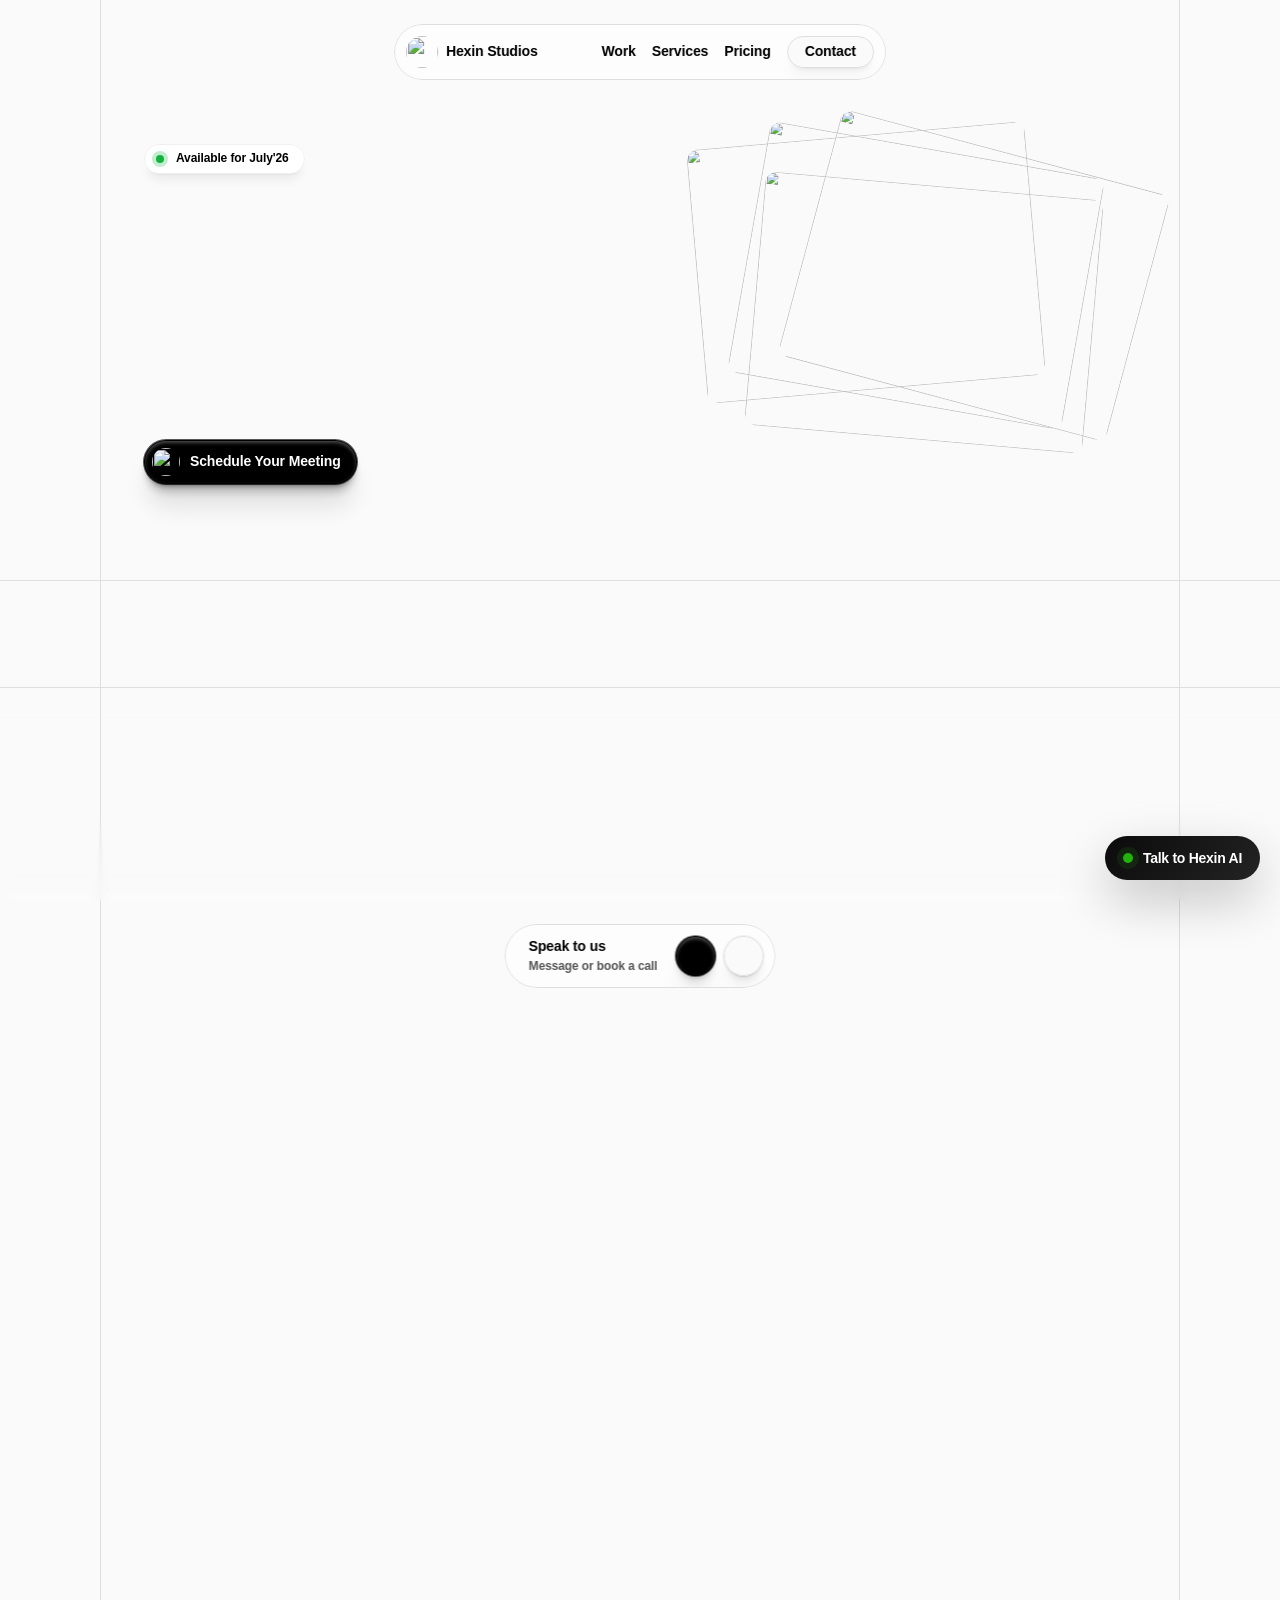
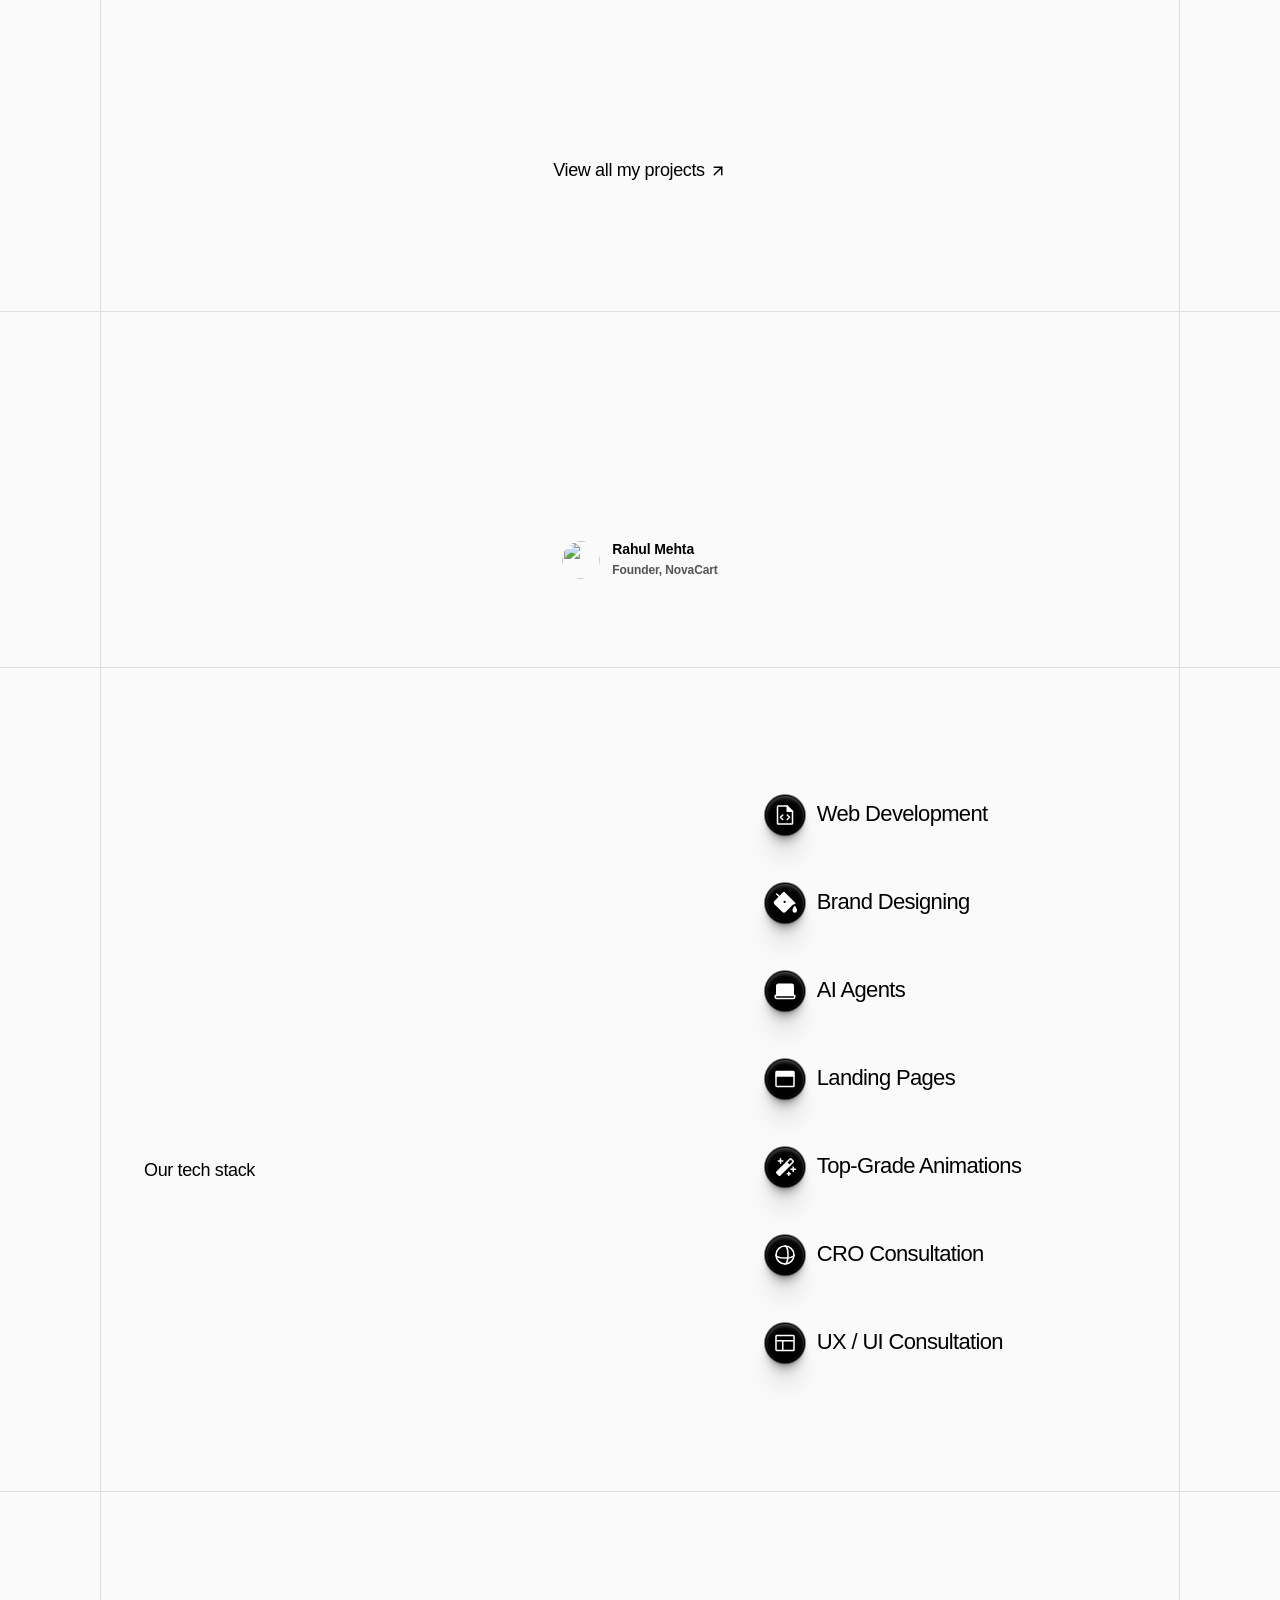
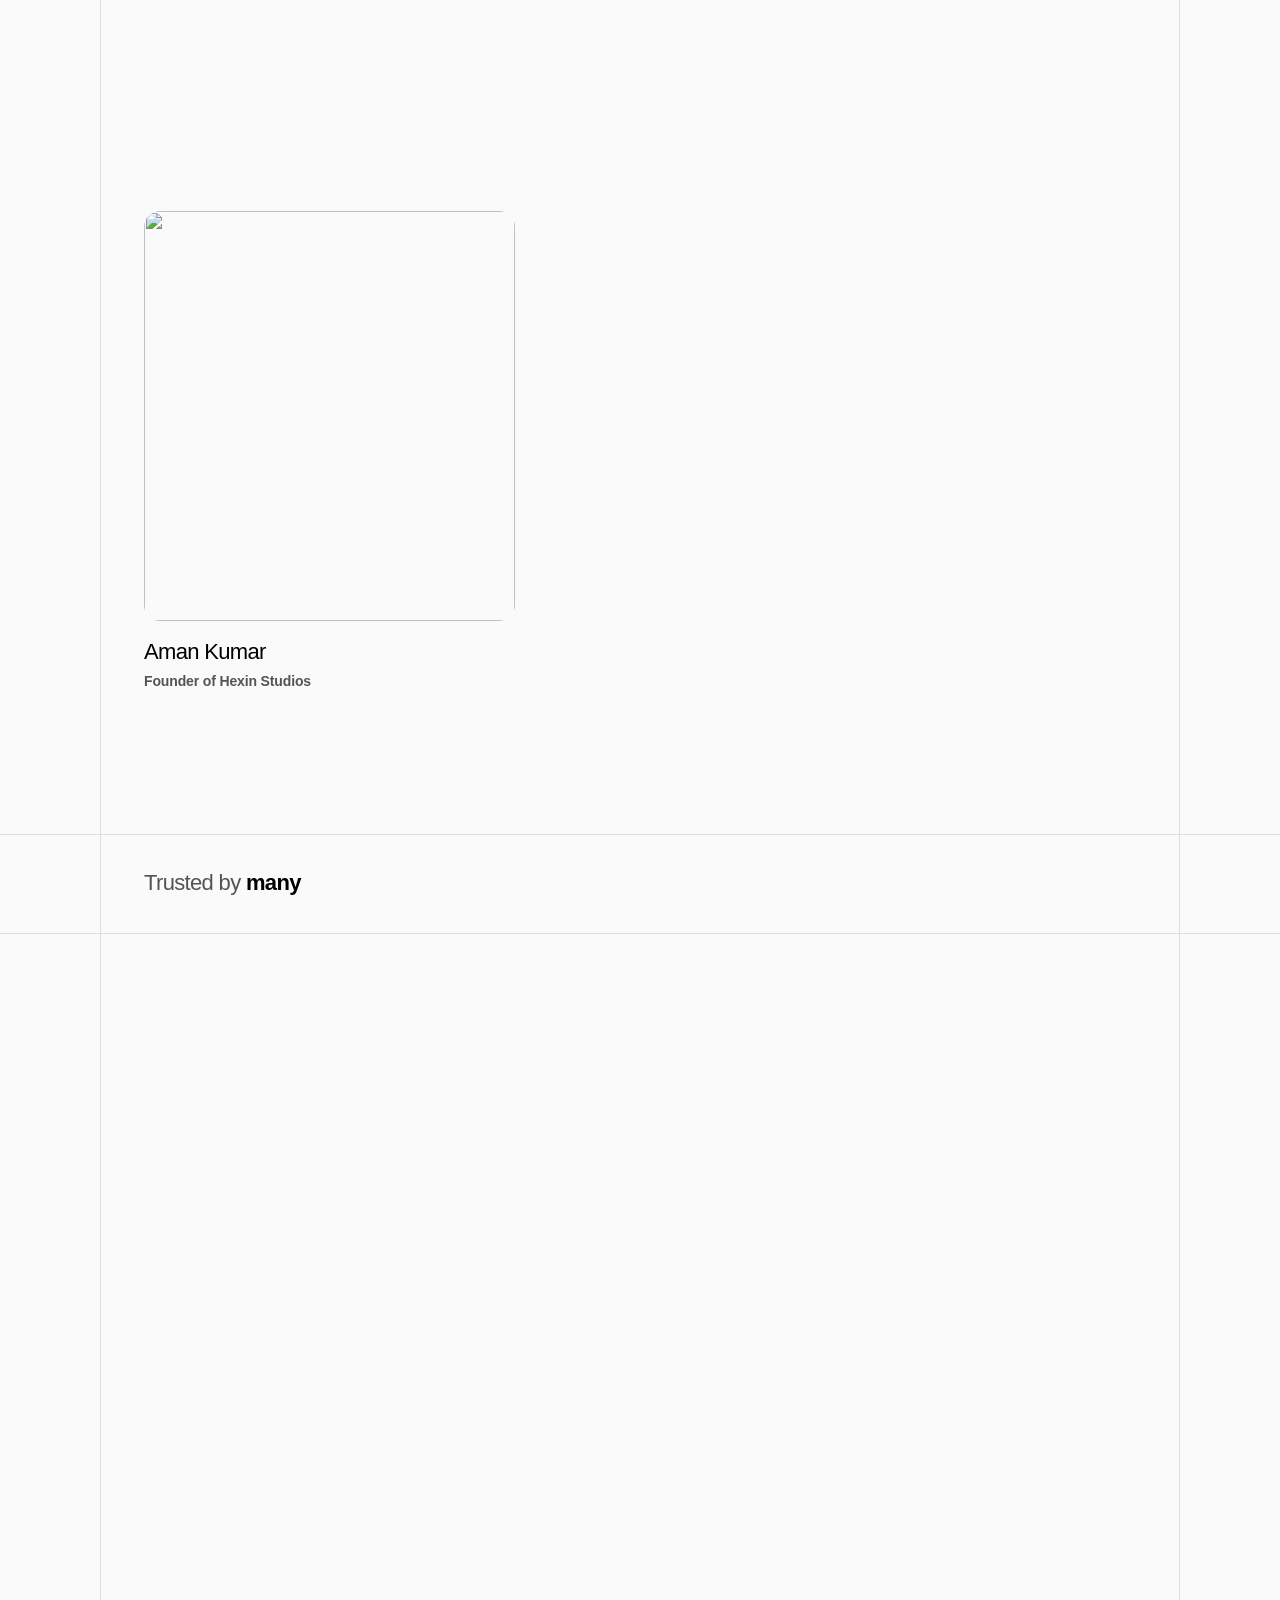
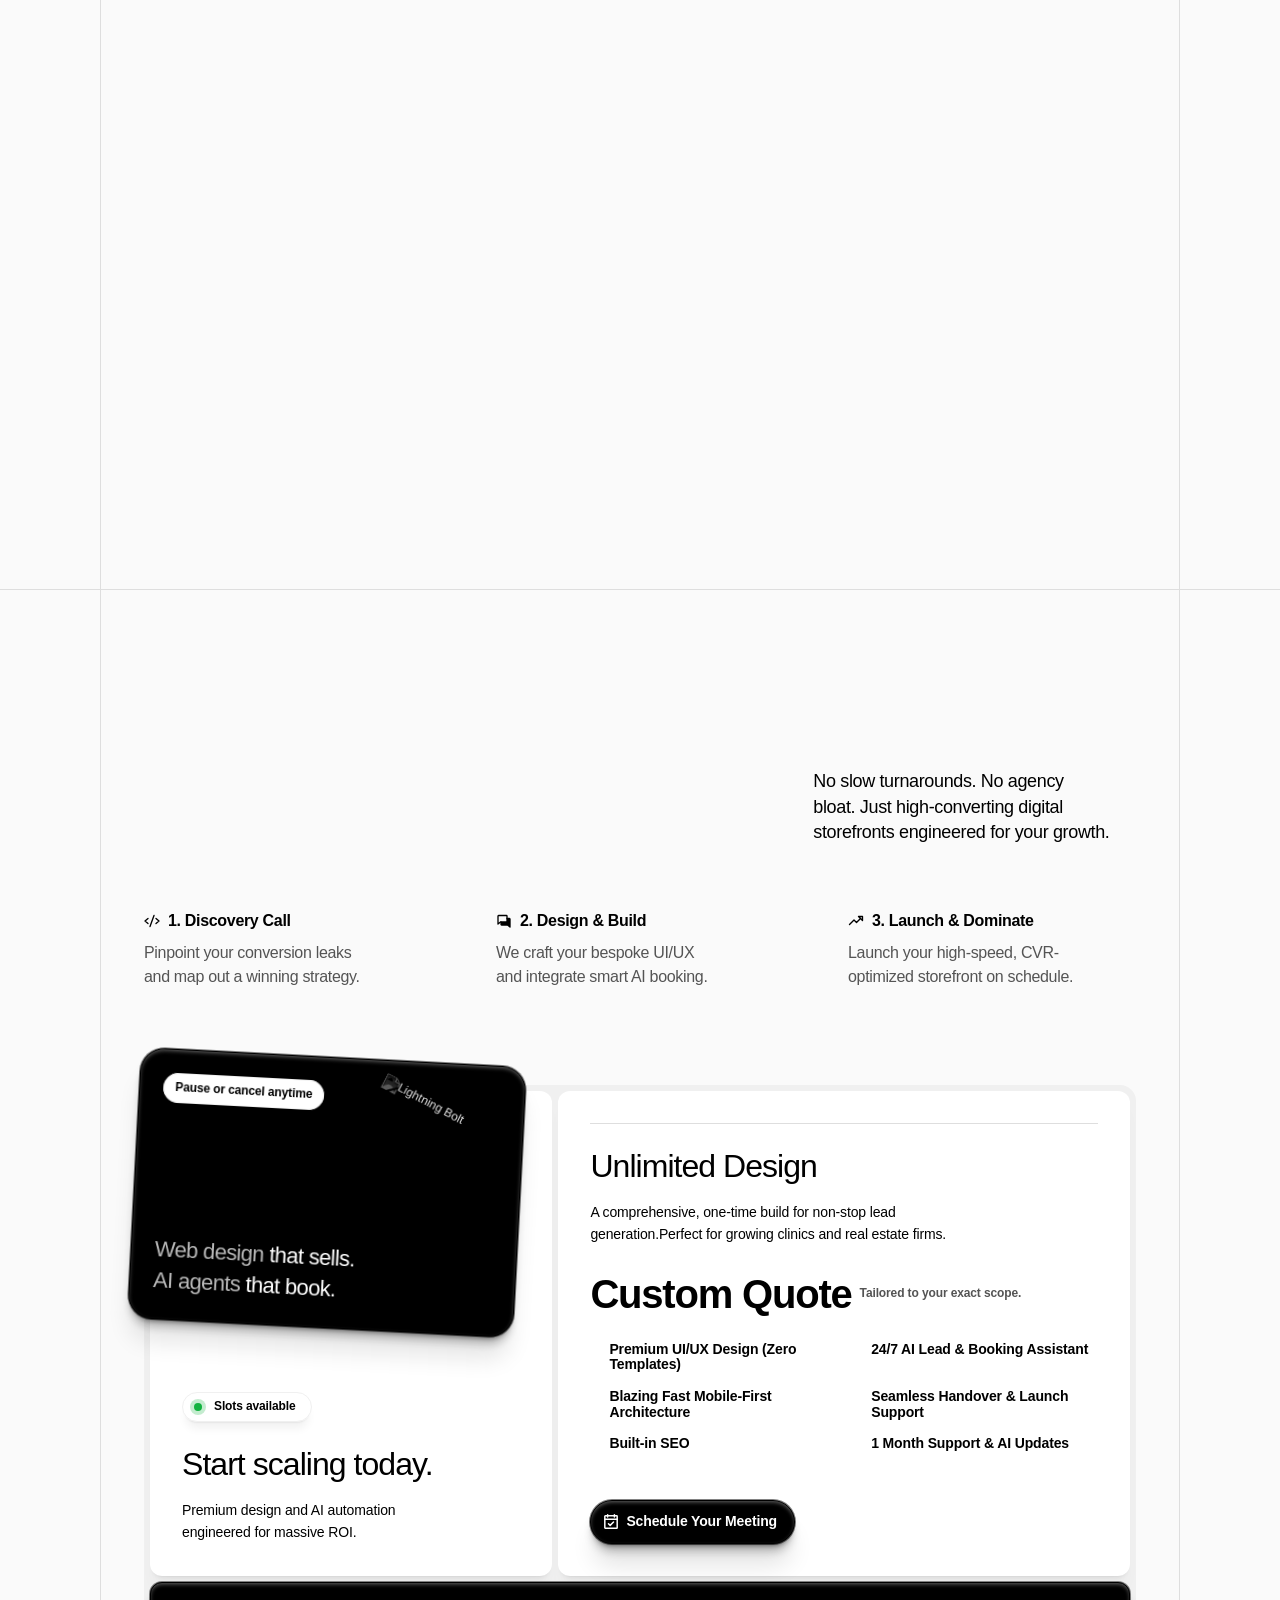
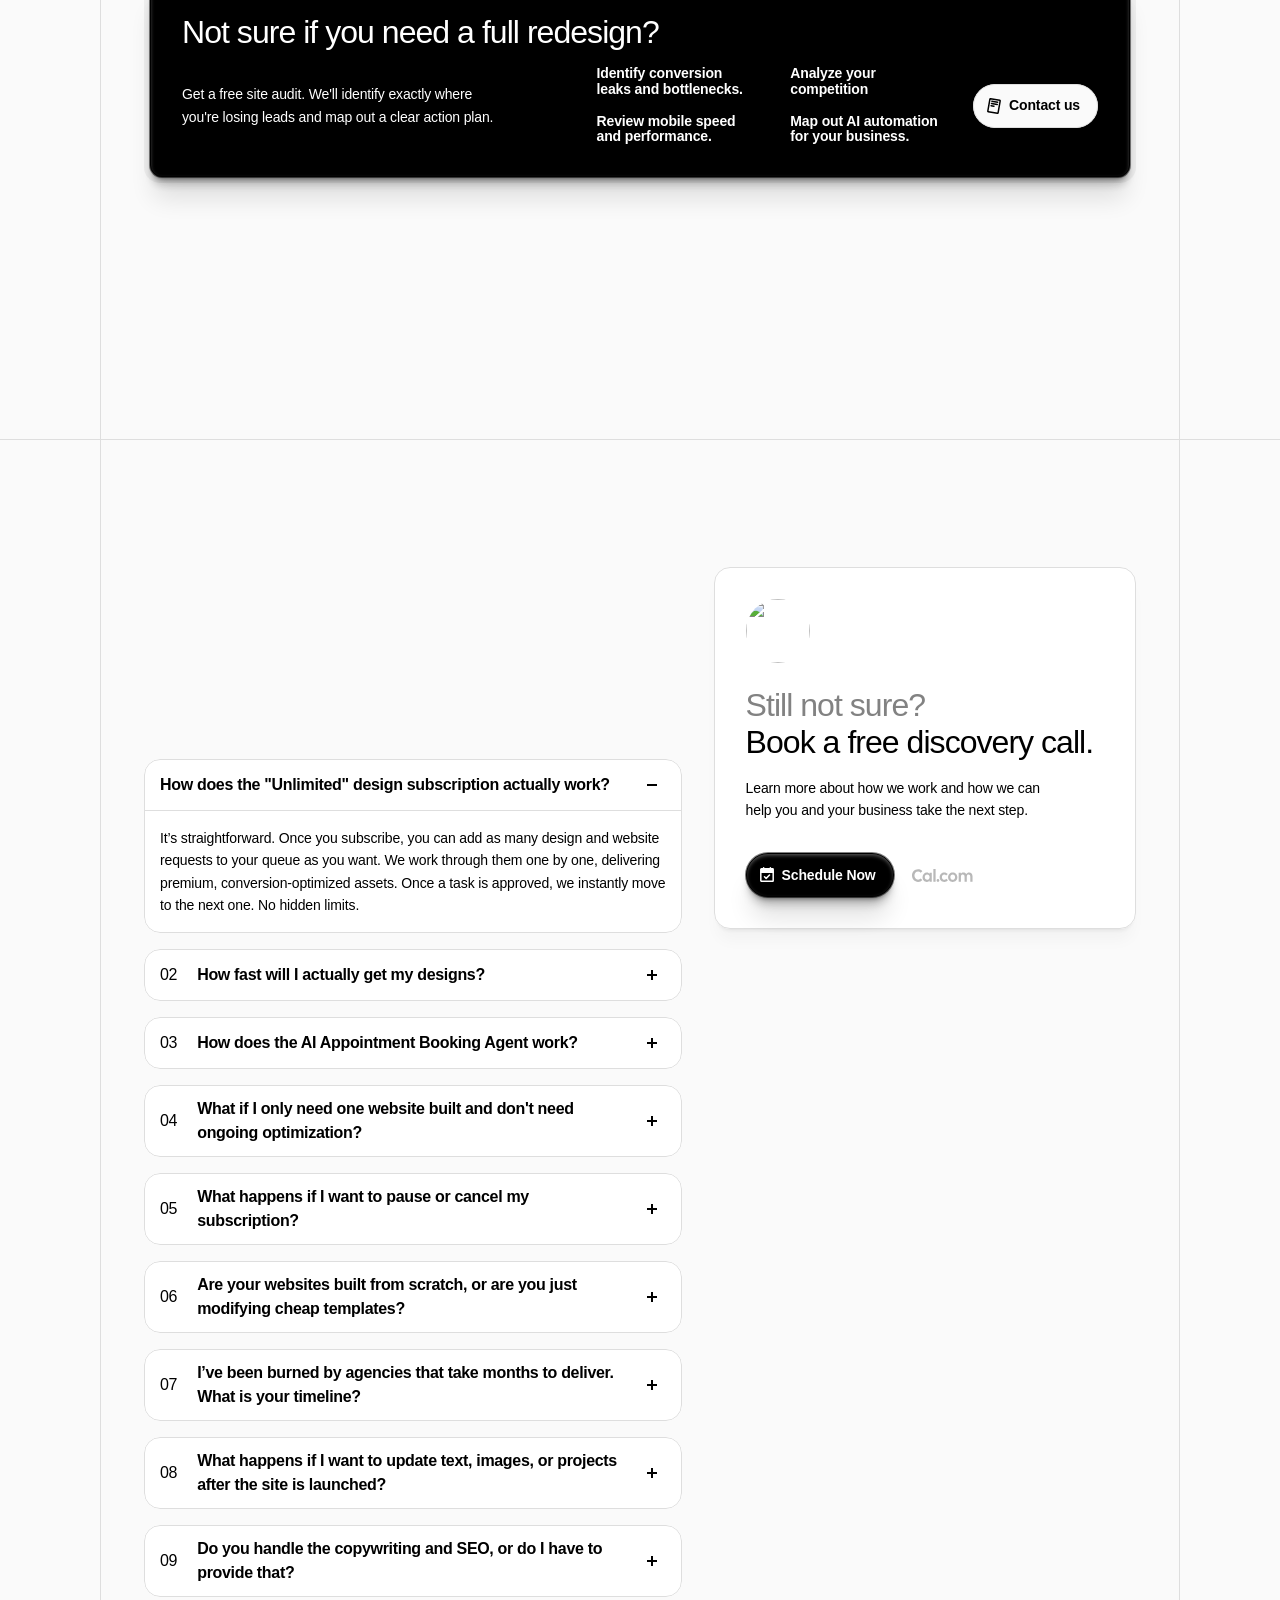
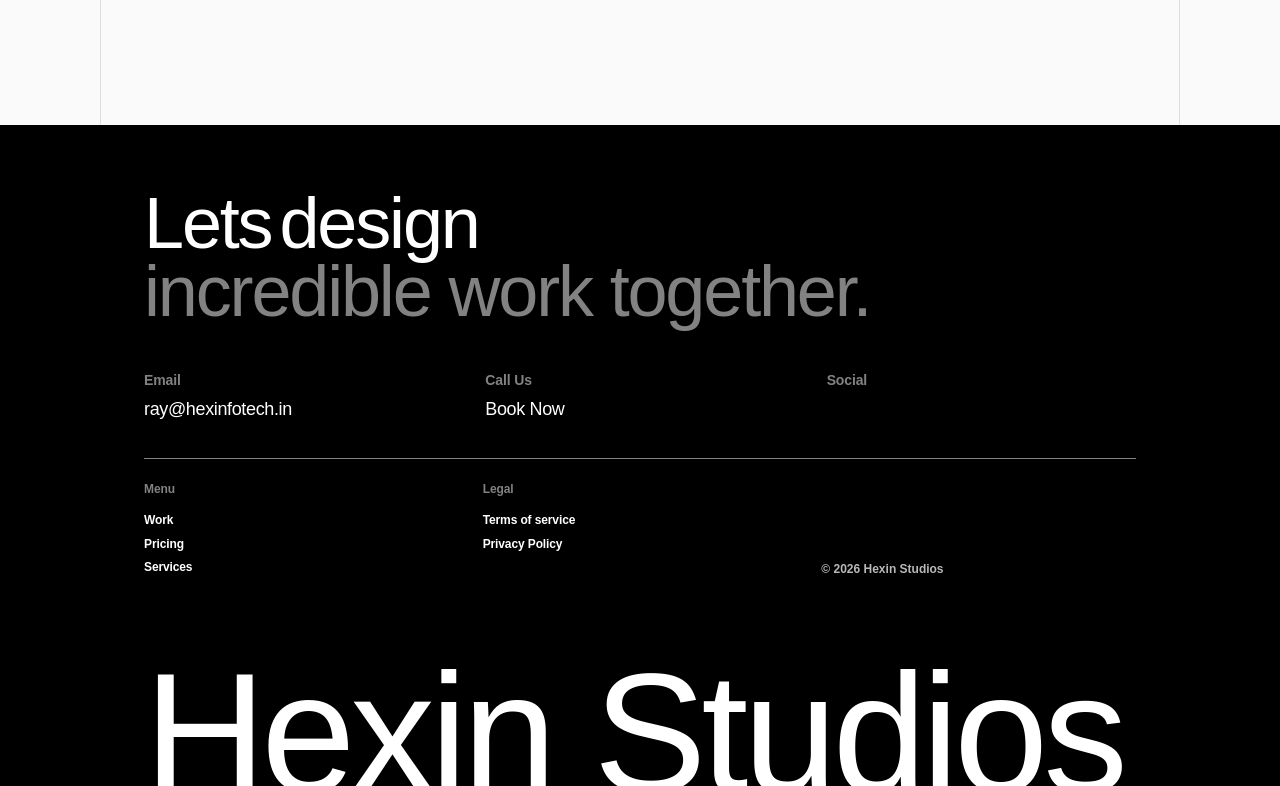
==== commit 414f7d7e: "Add files via upload" ====
--- a/index.html
+++ b/index.html
@@ -1,11 +1,11 @@
-<!DOCTYPE html><!-- Made in Framer · framer.com ✨ --><!-- Published Jul 2, 2026, 12:35 AM UTC --><html lang="en" data-redirect-timezone="1"><head>
+<!DOCTYPE html><!-- Made in Framer · framer.com ✨ --><!-- Published Jul 5, 2026, 12:01 PM UTC --><html lang="en" data-redirect-timezone="1"><head>
 	<meta charset="utf-8">
 	<meta name="viewport" content="width=device-width">
-	<meta name="generator" content="Framer 34801f9">
+	<meta name="generator" content="Framer d22cd96">
 	<title>Hexin Studios | High-Converting Websites &amp; AI Automation</title>
     <meta name="description" content="High-converting web design and AI automation for brands and businesses that move fast. We build digital experiences focused entirely on maximizing your revenue.">
-    <meta name="framer-search-index" content="https://framerusercontent.com/sites/4i0JUe5MI5QTkVZQRT42ES/searchIndex-lEvRZ32yf6Ir.json">
-    <meta name="framer-search-index-fallback" content="https://framerusercontent.com/sites/4i0JUe5MI5QTkVZQRT42ES/searchIndex-4Od1KDVBkhn1.json">
+    <meta name="framer-search-index" content="https://framerusercontent.com/sites/4i0JUe5MI5QTkVZQRT42ES/searchIndex-qP8SXpnNis80.json">
+    <meta name="framer-search-index-fallback" content="https://framerusercontent.com/sites/4i0JUe5MI5QTkVZQRT42ES/searchIndex-LfvwRHWjCntz.json">
     <meta name="framer-html-plugin" content="disable">
     <link href="https://framerusercontent.com/images/Y7UZOc11EimM2N1hTqg2rBLvs.png" rel="icon" media="(prefers-color-scheme: light)">
     <link href="https://framerusercontent.com/images/Y7UZOc11EimM2N1hTqg2rBLvs.png" rel="icon" media="(prefers-color-scheme: dark)">
@@ -23,7 +23,8 @@
 	
 	
 	<script>try{if(localStorage.getItem("__framer_force_showing_editorbar_since")){const n=document.createElement("link");n.rel="modulepreload";n.href="https://framer.com/edit/init.mjs";document.head.appendChild(n)}}catch(e){}</script>
-	<link rel="canonical" href="https://hexintest.framer.website/"><meta property="og:url" content="https://hexintest.framer.website/"><!-- Start of headStart -->
+	<link rel="canonical" href="https://hexintest.framer.website/"><meta property="og:url" content="https://hexintest.framer.website/"><link rel="stylesheet" href="assistant.css">
+	<!-- Start of headStart -->
     
     <!-- End of headStart -->
 	
@@ -131,12 +132,13 @@
 @font-face { font-family: "Switzer"; src: url("https://framerusercontent.com/third-party-assets/fontshare/wf/QMRBNVYKDJEZ66DA22SPWH5EVVYACHCU/ZHMXHHA546NDNEHJN5RPZX5KISJY5CWF/C6VLICDGQWYKV6YT65TM5G3OVN4AOZBN.woff2"); font-display: swap; font-style: italic; font-weight: 500 }
 @font-face { font-family: "Switzer"; src: url("https://framerusercontent.com/third-party-assets/fontshare/wf/HBNTRIISA5MEXGL5WPYI7CV2HIWTDV3Q/YDPDINVT673XLXNSTMLG4JNCZZMVVNPN/Y7SCNZJOT2MW5ADSGOFLDGH4TNL4JCQY.woff2"); font-display: swap; font-style: normal; font-weight: 700 }
 @font-face { font-family: "Switzer"; src: url("https://framerusercontent.com/third-party-assets/fontshare/wf/LVPXCMXCWY3V7PSXRMGRQUJDAS2DT47E/BPEVRT2HG7PPVVUS7A67MZQQZW6LR6A5/A7AS3UPAGLC7MDVC67SBNTE5FGF2Z2RG.woff2"); font-display: swap; font-style: italic; font-weight: 700 }
+@font-face { font-family: "Switzer"; src: url("https://framerusercontent.com/third-party-assets/fontshare/wf/BLNB4FAQFNK56DWWNF7PMGTCOTZHOEII/ST3WKSSDMBK2MIQQO3MAVYWLF4FTOLFV/6IN5WOLRCYP4G4MOCOHOMXNON6Q7MDAR.woff2"); font-display: swap; font-style: normal; font-weight: 400 }
 @font-face { font-family: "Inter Placeholder"; src: local("Arial"); ascent-override: 89.79%; descent-override: 22.36%; line-gap-override: 0.00%; size-adjust: 107.89% }
 @font-face { font-family: "Inter Display Placeholder"; src: local("Arial"); ascent-override: 98.56%; descent-override: 24.54%; line-gap-override: 0.00%; size-adjust: 98.29% }
 @font-face { font-family: "Switzer Placeholder"; src: local("Arial"); ascent-override: 96.67%; descent-override: 24.66%; line-gap-override: 8.88%; size-adjust: 101.38% }</style>
 	<link href="https://fonts.gstatic.com" rel="preconnect" crossorigin="">
 	
-	<meta name="robots" content="max-image-preview:large"><style data-framer-breakpoint-css="">@media(min-width: 1200px){.hidden-72rtr7{display:none!important}}@media(min-width: 992px) and (max-width: 1199.98px){.hidden-dsxqep{display:none!important}}@media(min-width: 768px) and (max-width: 991.98px){.hidden-1d7c730{display:none!important}}@media(max-width: 767.98px){.hidden-1slso0x{display:none!important}}@media(max-width: 767.98px){.hidden-1x6740i{display:none!important}}@media(min-width: 768px) and (max-width: 991.98px){.hidden-fi1c1y{display:none!important}}@media(min-width: 992px) and (max-width: 1199.98px){.hidden-3fl3zd{display:none!important}}@media(min-width: 1200px){.hidden-ckwyi4{display:none!important}}</style><style data-framer-css-ssr-minified="" data-framer-components="framer-lib-cursors-host framer-Fp87p PropertyOverrides framer-2Zemh framer-ofAMn framer-lib-combinedCSSRules framer-tl2DK framer-3D9U5 framer-HkMLt framer-Duc04 framer-wrKbq framer-JcNLK framer-mzdJG framer-DzmWh framer-4hAkk framer-DRlBz framer-88DPD framer-uVSJt framer-r0AVb framer-c8zYM framer-tw0DE framer-izx7y framer-Ezrn8 framer-MSxF5 framer-WUzWv framer-yAdLz framer-rOVvW framer-59joN framer-6890p framer-CO2LF framer-deGP6 framer-6wimp framer-ULIMo framer-1EoXY framer-Tdsgv framer-yLTix framer-mNm39 framer-ly8W2 framer-Hzxo3 framer-BC1ln framer-P9eNf framer-icXAD framer-I3Kmg framer-E8Br1 framer-H4iC6 framer-QbBW2 framer-5JLzz framer-DD37f framer-klYPH framer-GKKJK framer-oBK23 framer-m8Hh1 framer-KK3m8 framer-WeIGT framer-LR3rr framer-hluSa">html,body,#main{box-sizing:border-box;margin:0;padding:0}:root{-webkit-font-smoothing:antialiased;-moz-osx-font-smoothing:grayscale}*{box-sizing:border-box;-webkit-font-smoothing:inherit}h1,h2,h3,h4,h5,h6,p,figure{margin:0}body,input,textarea,select,button{font-family:sans-serif;font-size:12px}body{--token-33c8dbd0-eb94-4e90-8099-e7a3fee4ad2f:#fff;--token-7354084b-2f3d-4256-9942-cf21fcb19d60:#f7f7f7;--token-bf8bd38a-4575-40c0-9459-6a86668113f1:#fafafa;--token-08cb0f10-6dc5-4949-913f-dbd7168f1cf0:#f0f0f0;--token-e3a90888-763b-420f-bb27-f2520e07d9b1:#dedede;--token-4d926bee-328f-497f-a3cd-ce0b138f5bc3:#b8b8b8;--token-46244ad7-86a7-41b8-b44b-214d95b54c13:#828282;--token-994646e0-68ea-49d7-897a-104048558f6f:#545454;--token-d1fa08ee-c247-459b-aaf3-d2091e9cede1:#2b2b2b;--token-2759885a-0605-4b0d-ae5f-9a938c3766f2:#000;--token-2761a9cc-89a9-4a73-a1e8-d6bc764b9f19:#21b30b}@supports (z-index:calc(infinity)){#__framer-badge-container{--infinity:infinity}}#__framer-badge-container{pointer-events:none;width:100%;z-index:calc(var(--infinity,2147480000));justify-content:flex-end;padding:20px;display:flex;position:fixed;bottom:0}@supports (background:-webkit-named-image(i)) and (not (grid-template-rows:subgrid)){body{--framer-will-change-override:transform}}@supports (background:-webkit-named-image(i)) and (not (position-area:top right)){body{--framer-will-change-filter-override:filter}}[data-framer-component-type=Text] div div span,[data-framer-component-type=Text] a div span,[data-framer-component-type=Text] span span span,[data-framer-component-type=Text] p span span,[data-framer-component-type=Text] h1 span span,[data-framer-component-type=Text] h2 span span,[data-framer-component-type=Text] h3 span span,[data-framer-component-type=Text] h4 span span,[data-framer-component-type=Text] h5 span span,[data-framer-component-type=Text] h6 span span,[data-framer-component-type=Text] a{font-family:var(--font-family);font-style:var(--font-style);font-weight:min(calc(var(--framer-font-weight-increase,0) + var(--font-weight,400)),900);color:var(--text-color);letter-spacing:var(--letter-spacing);font-size:var(--font-size);text-transform:var(--text-transform);--text-decoration:var(--framer-text-decoration-style,solid)var(--framer-text-decoration,none)var(--framer-text-decoration-color,currentcolor)var(--framer-text-decoration-thickness,auto);--text-decoration-skip-ink:var(--framer-text-decoration-skip-ink);--text-underline-offset:var(--framer-text-decoration-offset);line-height:var(--line-height);--font-family:var(--framer-font-family);--font-style:var(--framer-font-style);--font-weight:var(--framer-font-weight);--text-color:var(--framer-text-color);--letter-spacing:var(--framer-letter-spacing);--font-size:var(--framer-font-size);--text-transform:var(--framer-text-transform);--line-height:var(--framer-line-height)}@supports not (color:color(display-p3 1 1 1)){p.framer-text,div.framer-text,h1.framer-text,h2.framer-text,h3.framer-text,h4.framer-text,h5.framer-text,h6.framer-text,li.framer-text,ol.framer-text,ul.framer-text,span.framer-text:not([data-text-fill]){color:var(--framer-blockquote-text-color-rgb,var(--framer-blockquote-text-color,var(--framer-text-color-rgb,var(--framer-text-color,#000))));-webkit-text-stroke-color:var(--framer-text-stroke-color-rgb,var(--framer-text-stroke-color,initial))}mark.framer-text{background-color:var(--framer-blockquote-text-background-color-rgb,var(--framer-blockquote-text-background-color,var(--framer-text-background-color-rgb,var(--framer-text-background-color,initial))))}}@supports not (color:color(display-p3 1 1 1)){code.framer-text,code.framer-text span.framer-text:not([data-text-fill]){color:var(--framer-blockquote-text-color-rgb,var(--framer-blockquote-text-color,var(--framer-code-text-color-rgb,var(--framer-code-text-color,var(--framer-text-color-rgb,var(--framer-text-color,#000))))))}}@supports not (color:color(display-p3 1 1 1)){a.framer-text,span.framer-text[data-nested-link]{color:var(--framer-link-text-color-rgb,var(--framer-link-text-color,var(--framer-blockquote-text-color-rgb,var(--framer-blockquote-text-color,var(--framer-text-color-rgb,var(--framer-text-color,#000))))));background-color:var(--framer-link-text-background-color-rgb,var(--framer-link-text-background-color,initial));-webkit-text-decoration-color:var(--framer-link-text-decoration-color-rgb,var(--framer-link-text-decoration-color,var(--framer-text-decoration-color-rgb,var(--framer-text-decoration-color,currentcolor))));text-decoration-color:var(--framer-link-text-decoration-color-rgb,var(--framer-link-text-decoration-color,var(--framer-text-decoration-color-rgb,var(--framer-text-decoration-color,currentcolor))))}}@supports not (color:color(display-p3 1 1 1)){code.framer-text a.framer-text,code.framer-text a.framer-text span.framer-text:not([data-text-fill]),code.framer-text span.framer-text[data-nested-link],code.framer-text span.framer-text[data-nested-link] span.framer-text:not([data-text-fill]){color:var(--framer-link-text-color-rgb,var(--framer-link-text-color,var(--framer-blockquote-text-color-rgb,var(--framer-blockquote-text-color,var(--framer-code-text-color-rgb,var(--framer-code-text-color,var(--framer-text-color-rgb,var(--framer-text-color,#000))))))))}}@supports not (color:color(display-p3 1 1 1)){a.framer-text:hover,span.framer-text[data-nested-link]:hover{color:var(--framer-link-hover-text-color-rgb,var(--framer-link-hover-text-color,var(--framer-link-text-color-rgb,var(--framer-link-text-color,var(--framer-blockquote-text-color-rgb,var(--framer-blockquote-text-color,var(--framer-text-color-rgb,var(--framer-text-color,#000))))))));background-color:var(--framer-link-hover-text-background-color-rgb,var(--framer-link-hover-text-background-color,var(--framer-link-text-background-color-rgb,var(--framer-link-text-background-color,var(--framer-text-background-color-rgb,var(--framer-text-background-color,initial))))));-webkit-text-decoration-color:var(--framer-link-hover-text-decoration-color-rgb,var(--framer-link-hover-text-decoration-color,var(--framer-link-text-decoration-color-rgb,var(--framer-link-text-decoration-color,var(--framer-text-decoration-color-rgb,var(--framer-text-decoration-color,currentcolor))))));text-decoration-color:var(--framer-link-hover-text-decoration-color-rgb,var(--framer-link-hover-text-decoration-color,var(--framer-link-text-decoration-color-rgb,var(--framer-link-text-decoration-color,var(--framer-text-decoration-color-rgb,var(--framer-text-decoration-color,currentcolor))))))}}@supports not (color:color(display-p3 1 1 1)){code.framer-text a.framer-text:hover,code.framer-text span.framer-text[data-nested-link]:hover{color:var(--framer-link-hover-text-color-rgb,var(--framer-link-hover-text-color,var(--framer-link-text-color-rgb,var(--framer-link-text-color,var(--framer-blockquote-text-color-rgb,var(--framer-blockquote-text-color,var(--framer-code-text-color-rgb,var(--framer-code-text-color,var(--framer-text-color-rgb,var(--framer-text-color,#000))))))))))}}@supports not (color:color(display-p3 1 1 1)){a.framer-text[data-framer-page-link-current],span.framer-text[data-framer-page-link-current]{color:var(--framer-link-current-text-color-rgb,var(--framer-link-current-text-color,var(--framer-link-text-color-rgb,var(--framer-link-text-color,var(--framer-text-color-rgb,var(--framer-text-color,#000))))));background-color:var(--framer-link-current-text-background-color-rgb,var(--framer-link-current-text-background-color,var(--framer-link-text-background-color-rgb,var(--framer-link-text-background-color,var(--framer-text-background-color-rgb,var(--framer-text-background-color,initial))))));-webkit-text-decoration-color:var(--framer-link-current-text-decoration-color-rgb,var(--framer-link-current-text-decoration-color,var(--framer-link-text-decoration-color-rgb,var(--framer-link-text-decoration-color,var(--framer-text-decoration-color-rgb,var(--framer-text-decoration-color,currentcolor))))));text-decoration-color:var(--framer-link-current-text-decoration-color-rgb,var(--framer-link-current-text-decoration-color,var(--framer-link-text-decoration-color-rgb,var(--framer-link-text-decoration-color,var(--framer-text-decoration-color-rgb,var(--framer-text-decoration-color,currentcolor))))))}}@supports not (color:color(display-p3 1 1 1)){code.framer-text a.framer-text[data-framer-page-link-current],code.framer-text a.framer-text[data-framer-page-link-current] span.framer-text:not([data-text-fill]),code.framer-text span.framer-text[data-framer-page-link-current],code.framer-text span.framer-text[data-framer-page-link-current] span.framer-text:not([data-text-fill]){color:var(--framer-link-current-text-color-rgb,var(--framer-link-current-text-color,var(--framer-link-text-color-rgb,var(--framer-link-text-color,var(--framer-code-text-color-rgb,var(--framer-code-text-color,var(--framer-text-color-rgb,var(--framer-text-color,#000))))))));background-color:var(--framer-link-current-text-background-color-rgb,var(--framer-link-current-text-background-color,var(--framer-link-text-background-color-rgb,var(--framer-link-text-background-color,var(--framer-text-background-color-rgb,var(--framer-text-background-color,initial))))))}}@supports not (color:color(display-p3 1 1 1)){a.framer-text[data-framer-page-link-current]:hover,span.framer-text[data-framer-page-link-current]:hover{color:var(--framer-link-hover-text-color-rgb,var(--framer-link-hover-text-color,var(--framer-link-current-text-color-rgb,var(--framer-link-current-text-color,var(--framer-link-text-color-rgb,var(--framer-link-text-color,var(--framer-code-text-color-rgb,var(--framer-code-text-color,var(--framer-text-color-rgb,var(--framer-text-color,#000))))))))));background-color:var(--framer-link-hover-text-background-color-rgb,var(--framer-link-hover-text-background-color,var(--framer-link-current-text-background-color-rgb,var(--framer-link-current-text-background-color,var(--framer-link-text-background-color-rgb,var(--framer-link-text-background-color,initial))))));-webkit-text-decoration-color:var(--framer-link-hover-text-decoration-color-rgb,var(--framer-link-hover-text-decoration-color,var(--framer-link-current-text-decoration-color-rgb,var(--framer-link-current-text-decoration-color,var(--framer-link-text-decoration-color-rgb,var(--framer-link-text-decoration-color,var(--framer-text-decoration-color-rgb,var(--framer-text-decoration-color,currentcolor))))))));text-decoration-color:var(--framer-link-hover-text-decoration-color-rgb,var(--framer-link-hover-text-decoration-color,var(--framer-link-current-text-decoration-color-rgb,var(--framer-link-current-text-decoration-color,var(--framer-link-text-decoration-color-rgb,var(--framer-link-text-decoration-color,var(--framer-text-decoration-color-rgb,var(--framer-text-decoration-color,currentcolor))))))))}}@supports not (color:color(display-p3 1 1 1)){code.framer-text a.framer-text[data-framer-page-link-current]:hover,code.framer-text a.framer-text[data-framer-page-link-current]:hover span.framer-text:not([data-text-fill]),code.framer-text span.framer-text[data-framer-page-link-current]:hover,code.framer-text span.framer-text[data-framer-page-link-current]:hover span.framer-text:not([data-text-fill]){color:var(--framer-link-hover-text-color-rgb,var(--framer-link-hover-text-color,var(--framer-link-current-text-color-rgb,var(--framer-link-current-text-color,var(--framer-link-text-color-rgb,var(--framer-link-text-color,var(--framer-code-text-color-rgb,var(--framer-code-text-color,var(--framer-text-color-rgb,var(--framer-text-color,#000))))))))));background-color:var(--framer-link-hover-text-background-color-rgb,var(--framer-link-hover-text-background-color,var(--framer-link-current-text-background-color-rgb,var(--framer-link-current-text-background-color,var(--framer-link-text-background-color-rgb,var(--framer-link-text-background-color,initial))))))}}@supports not (overflow:clip){:root{--overflow-clip-fallback:hidden}}@supports (background:-webkit-named-image(i)) and (not (contain-intrinsic-size:inherit)){div.framer-text,p.framer-text,h1.framer-text,h2.framer-text,h3.framer-text,h4.framer-text,h5.framer-text,h6.framer-text,ol.framer-text,ul.framer-text,li.framer-text,blockquote.framer-text,.framer-text.framer-image{display:var(--text-truncation-display-inline-for-safari-16,revert)}div.framer-text:after,p.framer-text:after,h1.framer-text:after,h2.framer-text:after,h3.framer-text:after,h4.framer-text:after,h5.framer-text:after,h6.framer-text:after,ol.framer-text:after,ul.framer-text:after,li.framer-text:after,blockquote.framer-text:after,.framer-text.framer-image:after{content:var(--text-truncation-line-break-for-safari-16);white-space:pre}.framer-text.framer-text-module,.framer-text.framer-table-wrapper{display:var(--text-truncation-display-none-for-safari-16,revert)}p.framer-text[data-text-fill]{display:var(--text-truncation-display-inline-for-safari-16,inline-block)}}@supports (corner-shape:superellipse(2)){:root{--one-if-corner-shape-supported:1}}.framer-cursor-none,.framer-cursor-none *{cursor:none!important}.framer-pointer-events-none,.framer-pointer-events-none *{pointer-events:none!important}@supports (aspect-ratio:1){body{--framer-aspect-ratio-supported:auto}}.framer-Fp87p.framer-im8sr3,.framer-Fp87p .framer-im8sr3{display:block}.framer-Fp87p.framer-ckwyi4{--selection-background-color:var(--token-2759885a-0605-4b0d-ae5f-9a938c3766f2,#000);--selection-color:var(--token-33c8dbd0-eb94-4e90-8099-e7a3fee4ad2f,#fff);-webkit-tap-highlight-color:#ffffff0d;background-color:var(--token-d1fa08ee-c247-459b-aaf3-d2091e9cede1,#2b2b2b);height:min-content;overflow:var(--overflow-clip-fallback,clip);flex-flow:column;place-content:center flex-start;align-items:center;gap:0;width:100%;padding:0;display:flex;position:relative}.framer-Fp87p .framer-xd4t0m{background-color:var(--token-bf8bd38a-4575-40c0-9459-6a86668113f1,#fafafa);pointer-events:none;z-index:1;flex:none;order:-1000;width:100%;height:100%;position:absolute;top:0%;left:0%;overflow:visible}.framer-Fp87p .framer-1tgilwu-container{height:auto;position:var(--framer-canvas-fixed-position,fixed);z-index:9;flex:none;order:-999;width:auto;top:24px;left:50%}.framer-Fp87p.framer-g10ajb{-webkit-user-select:none;user-select:none;z-index:10;position:fixed;inset:0}.framer-Fp87p.framer-110tj95-container{pointer-events:auto;will-change:var(--framer-will-change-effect-override,transform);z-index:10;flex:none;width:540px;height:100%;position:fixed;top:0;right:0}.framer-Fp87p.framer-1xn3hg6{-webkit-backdrop-filter:blur(5px);backdrop-filter:blur(5px);will-change:var(--framer-will-change-effect-override,transform);z-index:9;background-color:#00000080;flex:none;width:100%;height:100%;position:fixed;top:0;right:0;overflow:hidden}.framer-Fp87p .framer-1f1snu9{background:0 0;flex-grow:1;width:0;height:0;margin:0;position:relative}.framer-Fp87p .framer-x6qzta-container{bottom:calc(calc(100% - min(var(--framer-viewport-height,100%),100%)) + 0px);height:calc(min(var(--framer-viewport-height,100%),100%)*.25);pointer-events:none;position:var(--framer-canvas-fixed-position,fixed);z-index:5;flex:none;order:1003;width:100%;left:0%}.framer-Fp87p .framer-51tg6g-container{z-index:2;flex:none;order:1004;width:100%;height:auto;position:relative}.framer-Fp87p .framer-17mjsm2{--border-bottom-width:0px;--border-color:var(--token-e3a90888-763b-420f-bb27-f2520e07d9b1,#d9d9d9);--border-left-width:1px;--border-right-width:1px;--border-style:solid;--border-top-width:0px;pointer-events:none;z-index:1;flex:none;order:1005;width:100%;max-width:1080px;height:100%;position:absolute;top:0%;left:calc(50% - min(1080px,100%)/2);overflow:hidden}[data-layout-template=true]>#overlay{margin-bottom:0}.framer-Fp87p[data-selection=true] * ::selection{color:var(--selection-color,none);background-color:var(--selection-background-color,none)}.framer-Fp87p [data-selection=true] * ::selection{color:var(--selection-color,none);background-color:var(--selection-background-color,none)}.framer-Fp87p[data-border=true]:after,.framer-Fp87p [data-border=true]:after{content:"";border-width:var(--border-top-width,0)var(--border-right-width,0)var(--border-bottom-width,0)var(--border-left-width,0);border-color:var(--border-color,none);border-style:var(--border-style,none);box-sizing:border-box;border-radius:inherit;corner-shape:inherit;pointer-events:none;width:100%;height:100%;position:absolute;top:0;left:0}@media (max-width:767.98px){.framer-Fp87p.framer-110tj95-container{width:100%}.framer-Fp87p .framer-17mjsm2{max-width:95%;left:2.5%}}@media (min-width:992px) and (max-width:1199.98px){.framer-Fp87p .framer-17mjsm2{max-width:95%;left:2.5%}}@media (min-width:768px) and (max-width:991.98px){.framer-Fp87p .framer-17mjsm2{max-width:95%;left:2.5%}}.ssr-variant{display:contents}@supports (aspect-ratio:1){body{--framer-aspect-ratio-supported:auto}}.framer-2Zemh.framer-1iackk2,.framer-2Zemh .framer-1iackk2{display:block}.framer-2Zemh.framer-ryoyqg{cursor:pointer;will-change:var(--framer-will-change-override,transform);flex-flow:row;place-content:center flex-start;align-items:center;gap:64px;width:min-content;height:min-content;padding:12px;display:flex;position:relative;overflow:hidden}.framer-2Zemh .framer-1j8wum8{flex-flow:row;flex:none;place-content:center;align-items:center;gap:32px;width:min-content;height:min-content;padding:0;display:flex;position:relative;overflow:hidden}.framer-2Zemh .framer-xt6rwa{flex-flow:row;flex:none;place-content:center;align-items:center;gap:8px;width:min-content;height:min-content;padding:0;text-decoration:none;display:flex;position:relative;overflow:visible}.framer-2Zemh .framer-1mf7mjt-container,.framer-2Zemh .framer-1rywklw-container{flex:none;width:auto;height:auto;position:relative}.framer-2Zemh .framer-1f0ccua{white-space:pre;flex:none;width:auto;height:auto;position:relative}.framer-2Zemh .framer-1x04oi2-container{pointer-events:none;z-index:1;flex:none;width:auto;height:auto;position:relative}.framer-2Zemh .framer-1puf3op{flex-flow:row;flex:none;place-content:center;align-items:center;gap:24px;width:min-content;height:min-content;padding:0;display:flex;position:relative;overflow:visible}.framer-2Zemh .framer-2o9mc6-container{pointer-events:none;z-index:1;flex:none;width:auto;height:auto;position:absolute;top:50%;left:0}.framer-2Zemh .framer-1116mls-container{flex:1 0 0;width:1px;height:auto;position:relative}.framer-2Zemh.framer-v-14qjnst.framer-ryoyqg{gap:32px}.framer-2Zemh.framer-v-14qjnst .framer-1rywklw-container{pointer-events:none;z-index:1;position:absolute;top:50%;left:0}.framer-2Zemh.framer-v-14qjnst .framer-2o9mc6-container{left:unset;pointer-events:auto;top:unset;position:relative}.framer-2Zemh.framer-v-1jpbk44.framer-ryoyqg{flex-direction:column;align-content:flex-start;align-items:flex-start;gap:32px}.framer-2Zemh.framer-v-1jpbk44 .framer-1x04oi2-container,.framer-2Zemh.framer-v-1l53z1w .framer-1x04oi2-container{pointer-events:auto}.framer-2Zemh.framer-v-1l53z1w.framer-ryoyqg{flex-direction:column;align-content:flex-start;align-items:flex-start;gap:16px}.framer-2Zemh.framer-v-1l53z1w .framer-xt6rwa{cursor:pointer}.framer-2Zemh.framer-v-1l53z1w .framer-1116mls-container{flex:none;align-self:stretch;width:auto}.framer-2Zemh[data-border=true]:after,.framer-2Zemh [data-border=true]:after{content:"";border-width:var(--border-top-width,0)var(--border-right-width,0)var(--border-bottom-width,0)var(--border-left-width,0);border-color:var(--border-color,none);border-style:var(--border-style,none);box-sizing:border-box;border-radius:inherit;corner-shape:inherit;pointer-events:none;width:100%;height:100%;position:absolute;top:0;left:0}@supports (aspect-ratio:1){body{--framer-aspect-ratio-supported:auto}}.framer-ofAMn.framer-lxsivx,.framer-ofAMn .framer-lxsivx{display:block}.framer-ofAMn.framer-1gob8wf{width:32px;height:32px;position:relative;overflow:visible}body{--framer-will-change-override:none}@supports (background:-webkit-named-image(i)) and (not (grid-template-rows:subgrid)){body{--framer-will-change-override:transform}}body{--framer-will-change-filter-override:none}@supports (background:-webkit-named-image(i)) and (not (position-area:top right)){body{--framer-will-change-filter-override:filter}}[data-framer-component-type]{position:absolute}[data-framer-component-type=Text]{cursor:inherit}[data-framer-component-text-autosized] *{white-space:pre}[data-framer-component-type=Text]>*{text-align:var(--framer-text-alignment,start)}[data-framer-component-type=Text] span span,[data-framer-component-type=Text] p span,[data-framer-component-type=Text] h1 span,[data-framer-component-type=Text] h2 span,[data-framer-component-type=Text] h3 span,[data-framer-component-type=Text] h4 span,[data-framer-component-type=Text] h5 span,[data-framer-component-type=Text] h6 span{display:block}[data-framer-component-type=Text] span span span,[data-framer-component-type=Text] p span span,[data-framer-component-type=Text] h1 span span,[data-framer-component-type=Text] h2 span span,[data-framer-component-type=Text] h3 span span,[data-framer-component-type=Text] h4 span span,[data-framer-component-type=Text] h5 span span,[data-framer-component-type=Text] h6 span span{display:unset}[data-framer-component-type=Text] div div span,[data-framer-component-type=Text] a div span,[data-framer-component-type=Text] span span span,[data-framer-component-type=Text] p span span,[data-framer-component-type=Text] h1 span span,[data-framer-component-type=Text] h2 span span,[data-framer-component-type=Text] h3 span span,[data-framer-component-type=Text] h4 span span,[data-framer-component-type=Text] h5 span span,[data-framer-component-type=Text] h6 span span,[data-framer-component-type=Text] a{font-family:var(--font-family);font-style:var(--font-style);font-weight:min(calc(var(--framer-font-weight-increase,0) + var(--font-weight,400)),900);color:var(--text-color);letter-spacing:var(--letter-spacing);font-size:var(--font-size);text-transform:var(--text-transform);--text-decoration:var(--framer-text-decoration-style,solid)var(--framer-text-decoration,none)var(--framer-text-decoration-color,currentcolor)var(--framer-text-decoration-thickness,auto);--text-decoration-skip-ink:var(--framer-text-decoration-skip-ink);--text-underline-offset:var(--framer-text-decoration-offset);line-height:var(--line-height);--font-family:var(--framer-font-family);--font-style:var(--framer-font-style);--font-weight:var(--framer-font-weight);--text-color:var(--framer-text-color);--letter-spacing:var(--framer-letter-spacing);--font-size:var(--framer-font-size);--text-transform:var(--framer-text-transform);--line-height:var(--framer-line-height)}[data-framer-component-type=Text] a,[data-framer-component-type=Text] a div span,[data-framer-component-type=Text] a span span span,[data-framer-component-type=Text] a p span span,[data-framer-component-type=Text] a h1 span span,[data-framer-component-type=Text] a h2 span span,[data-framer-component-type=Text] a h3 span span,[data-framer-component-type=Text] a h4 span span,[data-framer-component-type=Text] a h5 span span,[data-framer-component-type=Text] a h6 span span{--font-family:var(--framer-link-font-family,var(--framer-font-family));--font-style:var(--framer-link-font-style,var(--framer-font-style));--font-weight:var(--framer-link-font-weight,var(--framer-font-weight));--text-color:var(--framer-link-text-color,var(--framer-text-color));--font-size:var(--framer-link-font-size,var(--framer-font-size));--text-transform:var(--framer-link-text-transform,var(--framer-text-transform));--text-decoration:var(--framer-link-text-decoration-style,var(--framer-text-decoration-style,solid))var(--framer-link-text-decoration,var(--framer-text-decoration,none))var(--framer-link-text-decoration-color,var(--framer-text-decoration-color,currentcolor))var(--framer-link-text-decoration-thickness,var(--framer-text-decoration-thickness,auto));--text-decoration-skip-ink:var(--framer-link-text-decoration-skip-ink,var(--framer-text-decoration-skip-ink));--text-underline-offset:var(--framer-link-text-decoration-offset,var(--framer-text-decoration-offset))}[data-framer-component-type=Text] a:hover,[data-framer-component-type=Text] a div span:hover,[data-framer-component-type=Text] a span span span:hover,[data-framer-component-type=Text] a p span span:hover,[data-framer-component-type=Text] a h1 span span:hover,[data-framer-component-type=Text] a h2 span span:hover,[data-framer-component-type=Text] a h3 span span:hover,[data-framer-component-type=Text] a h4 span span:hover,[data-framer-component-type=Text] a h5 span span:hover,[data-framer-component-type=Text] a h6 span span:hover{--font-family:var(--framer-link-hover-font-family,var(--framer-link-font-family,var(--framer-font-family)));--font-style:var(--framer-link-hover-font-style,var(--framer-link-font-style,var(--framer-font-style)));--font-weight:var(--framer-link-hover-font-weight,var(--framer-link-font-weight,var(--framer-font-weight)));--text-color:var(--framer-link-hover-text-color,var(--framer-link-text-color,var(--framer-text-color)));--font-size:var(--framer-link-hover-font-size,var(--framer-link-font-size,var(--framer-font-size)));--text-transform:var(--framer-link-hover-text-transform,var(--framer-link-text-transform,var(--framer-text-transform)));--text-decoration:var(--framer-link-hover-text-decoration-style,var(--framer-link-text-decoration-style,var(--framer-text-decoration-style,solid)))var(--framer-link-hover-text-decoration,var(--framer-link-text-decoration,var(--framer-text-decoration,none)))var(--framer-link-hover-text-decoration-color,var(--framer-link-text-decoration-color,var(--framer-text-decoration-color,currentcolor)))var(--framer-link-hover-text-decoration-thickness,var(--framer-link-text-decoration-thickness,var(--framer-text-decoration-thickness,auto)));--text-decoration-skip-ink:var(--framer-link-hover-text-decoration-skip-ink,var(--framer-link-text-decoration-skip-ink,var(--framer-text-decoration-skip-ink)));--text-underline-offset:var(--framer-link-hover-text-decoration-offset,var(--framer-link-text-decoration-offset,var(--framer-text-decoration-offset)))}[data-framer-component-type=Text].isCurrent a,[data-framer-component-type=Text].isCurrent a div span,[data-framer-component-type=Text].isCurrent a span span span,[data-framer-component-type=Text].isCurrent a p span span,[data-framer-component-type=Text].isCurrent a h1 span span,[data-framer-component-type=Text].isCurrent a h2 span span,[data-framer-component-type=Text].isCurrent a h3 span span,[data-framer-component-type=Text].isCurrent a h4 span span,[data-framer-component-type=Text].isCurrent a h5 span span,[data-framer-component-type=Text].isCurrent a h6 span span{--font-family:var(--framer-link-current-font-family,var(--framer-link-font-family,var(--framer-font-family)));--font-style:var(--framer-link-current-font-style,var(--framer-link-font-style,var(--framer-font-style)));--font-weight:var(--framer-link-current-font-weight,var(--framer-link-font-weight,var(--framer-font-weight)));--text-color:var(--framer-link-current-text-color,var(--framer-link-text-color,var(--framer-text-color)));--font-size:var(--framer-link-current-font-size,var(--framer-link-font-size,var(--framer-font-size)));--text-transform:var(--framer-link-current-text-transform,var(--framer-link-text-transform,var(--framer-text-transform)));--text-decoration:var(--framer-link-current-text-decoration-style,var(--framer-link-text-decoration-style,var(--framer-text-decoration-style,solid)))var(--framer-link-current-text-decoration,var(--framer-link-text-decoration,var(--framer-text-decoration,none)))var(--framer-link-current-text-decoration-color,var(--framer-link-text-decoration-color,var(--framer-text-decoration-color,currentcolor)))var(--framer-link-current-text-decoration-thickness,var(--framer-link-text-decoration-thickness,var(--framer-text-decoration-thickness,auto)));--text-decoration-skip-ink:var(--framer-link-current-text-decoration-skip-ink,var(--framer-link-text-decoration-skip-ink,var(--framer-text-decoration-skip-ink)));--text-underline-offset:var(--framer-link-current-text-decoration-offset,var(--framer-link-text-decoration-offset,var(--framer-text-decoration-offset)))}[data-framer-component-type=RichTextContainer]{outline:none;flex-direction:column;flex-shrink:0;justify-content:flex-start;display:flex}p.framer-text,div.framer-text,figure.framer-text,h1.framer-text,h2.framer-text,h3.framer-text,h4.framer-text,h5.framer-text,h6.framer-text,ol.framer-text,ul.framer-text{margin:0;padding:0}p.framer-text,div.framer-text,h1.framer-text,h2.framer-text,h3.framer-text,h4.framer-text,h5.framer-text,h6.framer-text,li.framer-text,ol.framer-text,ul.framer-text,mark.framer-text,span.framer-text:not([data-text-fill]){font-family:var(--framer-font-family-preview,var(--framer-blockquote-font-family,var(--framer-font-family,Inter,Inter Placeholder,sans-serif)));font-style:var(--framer-font-style-preview,var(--framer-blockquote-font-style,var(--framer-font-style,normal)));font-weight:var(--framer-font-weight-preview,var(--framer-blockquote-font-weight,var(--framer-font-weight,400)));color:var(--framer-blockquote-text-color,var(--framer-text-color,#000));font-size:calc(var(--framer-blockquote-font-size,var(--framer-font-size,16px))*var(--framer-font-size-scale,1));letter-spacing:var(--framer-blockquote-letter-spacing,var(--framer-letter-spacing,0));text-transform:var(--framer-blockquote-text-transform,var(--framer-text-transform,none));-webkit-text-decoration-line:var(--framer-blockquote-text-decoration,var(--framer-text-decoration,initial));text-decoration-line:var(--framer-blockquote-text-decoration,var(--framer-text-decoration,initial));-webkit-text-decoration-style:var(--framer-blockquote-text-decoration-style,var(--framer-text-decoration-style,initial));text-decoration-style:var(--framer-blockquote-text-decoration-style,var(--framer-text-decoration-style,initial));-webkit-text-decoration-color:var(--framer-blockquote-text-decoration-color,var(--framer-text-decoration-color,initial));text-decoration-color:var(--framer-blockquote-text-decoration-color,var(--framer-text-decoration-color,initial));text-decoration-thickness:var(--framer-blockquote-text-decoration-thickness,var(--framer-text-decoration-thickness,initial));text-decoration-skip-ink:var(--framer-blockquote-text-decoration-skip-ink,var(--framer-text-decoration-skip-ink,initial));text-underline-offset:var(--framer-blockquote-text-decoration-offset,var(--framer-text-decoration-offset,initial));line-height:var(--framer-blockquote-line-height,var(--framer-line-height,1.2em));text-align:var(--framer-blockquote-text-alignment,var(--framer-text-alignment,start));-webkit-text-stroke-width:var(--framer-text-stroke-width,initial);-webkit-text-stroke-color:var(--framer-text-stroke-color,initial);-moz-font-feature-settings:var(--framer-font-open-type-features,initial);-webkit-font-feature-settings:var(--framer-font-open-type-features,initial);font-feature-settings:var(--framer-font-open-type-features,initial);font-variation-settings:var(--framer-font-variation-axes-preview,var(--framer-font-variation-axes,normal));text-wrap:var(--framer-text-wrap-override,var(--framer-text-wrap))}mark.framer-text,p.framer-text,div.framer-text,h1.framer-text,h2.framer-text,h3.framer-text,h4.framer-text,h5.framer-text,h6.framer-text,li.framer-text,ol.framer-text,ul.framer-text{background-color:var(--framer-blockquote-text-background-color,var(--framer-text-background-color,initial));border-radius:var(--framer-blockquote-text-background-radius,var(--framer-text-background-radius,initial));corner-shape:var(--framer-blockquote-text-background-corner-shape,var(--framer-text-background-corner-shape,initial));padding:var(--framer-blockquote-text-background-padding,var(--framer-text-background-padding,initial))}@supports not (color:color(display-p3 1 1 1)){p.framer-text,div.framer-text,h1.framer-text,h2.framer-text,h3.framer-text,h4.framer-text,h5.framer-text,h6.framer-text,li.framer-text,ol.framer-text,ul.framer-text,span.framer-text:not([data-text-fill]){color:var(--framer-blockquote-text-color-rgb,var(--framer-blockquote-text-color,var(--framer-text-color-rgb,var(--framer-text-color,#000))));-webkit-text-stroke-color:var(--framer-text-stroke-color-rgb,var(--framer-text-stroke-color,initial))}mark.framer-text{background-color:var(--framer-blockquote-text-background-color-rgb,var(--framer-blockquote-text-background-color,var(--framer-text-background-color-rgb,var(--framer-text-background-color,initial))))}}.framer-fit-text .framer-text{white-space:nowrap;white-space-collapse:preserve}strong.framer-text{font-family:var(--framer-blockquote-font-family-bold,var(--framer-font-family-bold));font-style:var(--framer-blockquote-font-style-bold,var(--framer-font-style-bold));font-weight:var(--framer-blockquote-font-weight-bold,var(--framer-font-weight-bold,bolder));font-variation-settings:var(--framer-blockquote-font-variation-axes-bold,var(--framer-font-variation-axes-bold))}em.framer-text{font-family:var(--framer-blockquote-font-family-italic,var(--framer-font-family-italic));font-style:var(--framer-blockquote-font-style-italic,var(--framer-font-style-italic,italic));font-weight:var(--framer-blockquote-font-weight-italic,var(--framer-font-weight-italic));font-variation-settings:var(--framer-blockquote-font-variation-axes-italic,var(--framer-font-variation-axes-italic))}em.framer-text>strong.framer-text{font-family:var(--framer-blockquote-font-family-bold-italic,var(--framer-font-family-bold-italic));font-style:var(--framer-blockquote-font-style-bold-italic,var(--framer-font-style-bold-italic,italic));font-weight:var(--framer-blockquote-font-weight-bold-italic,var(--framer-font-weight-bold-italic,bolder));font-variation-settings:var(--framer-blockquote-font-variation-axes-bold-italic,var(--framer-font-variation-axes-bold-italic))}p.framer-text:not(:first-child),div.framer-text:not(:first-child),h1.framer-text:not(:first-child),h2.framer-text:not(:first-child),h3.framer-text:not(:first-child),h4.framer-text:not(:first-child),h5.framer-text:not(:first-child),h6.framer-text:not(:first-child),ol.framer-text:not(:first-child),ul.framer-text:not(:first-child),blockquote.framer-text:not(:first-child),table.framer-text:not(:first-child),figure.framer-text:not(:first-child),.framer-image.framer-text:not(:first-child){margin-top:var(--framer-blockquote-paragraph-spacing,var(--framer-paragraph-spacing,0))}li.framer-text>ul.framer-text:nth-child(2),li.framer-text>ol.framer-text:nth-child(2){margin-top:0}.framer-text[data-text-fill]{-webkit-text-fill-color:transparent;padding:max(0em,calc(calc(1.3em - var(--framer-blockquote-line-height,var(--framer-line-height,1.3em)))/2));margin:min(0em,calc(calc(1.3em - var(--framer-blockquote-line-height,var(--framer-line-height,1.3em)))/-2));-webkit-background-clip:text;background-clip:text;display:inline-block}code.framer-text,code.framer-text span.framer-text:not([data-text-fill]){font-family:var(--framer-code-font-family,var(--framer-font-family,Inter,Inter Placeholder,sans-serif));font-style:var(--framer-blockquote-font-style,var(--framer-code-font-style,var(--framer-font-style,normal)));font-weight:var(--framer-blockquote-font-weight,var(--framer-code-font-weight,var(--framer-font-weight,400)));color:var(--framer-blockquote-text-color,var(--framer-code-text-color,var(--framer-text-color,#000)));font-size:calc(var(--framer-blockquote-font-size,var(--framer-font-size,16px))*var(--framer-font-size-scale,1));letter-spacing:var(--framer-blockquote-letter-spacing,var(--framer-letter-spacing,0));line-height:var(--framer-blockquote-line-height,var(--framer-line-height,1.2em))}@supports not (color:color(display-p3 1 1 1)){code.framer-text,code.framer-text span.framer-text:not([data-text-fill]){color:var(--framer-blockquote-text-color-rgb,var(--framer-blockquote-text-color,var(--framer-code-text-color-rgb,var(--framer-code-text-color,var(--framer-text-color-rgb,var(--framer-text-color,#000))))))}}blockquote.framer-text{unicode-bidi:initial;margin-block-start:initial;margin-block-end:initial;margin-inline-start:initial;margin-inline-end:initial}a.framer-text,a.framer-text span.framer-text:not([data-text-fill]),span.framer-text[data-nested-link],span.framer-text[data-nested-link] span.framer-text:not([data-text-fill]){color:inherit;font-family:var(--framer-font-family-preview,var(--framer-link-font-family,var(--framer-blockquote-font-family,var(--framer-font-family,Inter,Inter Placeholder,sans-serif))));font-style:var(--framer-font-style-preview,var(--framer-link-font-style,var(--framer-blockquote-font-style,var(--framer-font-style,normal))));font-weight:var(--framer-font-weight-preview,var(--framer-link-font-weight,var(--framer-blockquote-font-weight,var(--framer-font-weight,400))));font-size:calc(var(--framer-blockquote-font-size,var(--framer-font-size,16px))*var(--framer-font-size-scale,1));text-transform:var(--framer-link-text-transform,var(--framer-blockquote-text-transform,var(--framer-text-transform,none)));cursor:var(--framer-custom-cursors,pointer);background-color:initial;border-radius:var(--framer-link-text-background-radius,initial);corner-shape:var(--framer-link-text-background-corner-shape,initial);padding:var(--framer-link-text-background-padding,initial)}a.framer-text,span.framer-text[data-nested-link]{color:var(--framer-link-text-color,var(--framer-blockquote-text-color,var(--framer-text-color,#000)));-webkit-text-decoration-line:var(--framer-link-text-decoration,var(--framer-blockquote-text-decoration,var(--framer-text-decoration,initial)));text-decoration-line:var(--framer-link-text-decoration,var(--framer-blockquote-text-decoration,var(--framer-text-decoration,initial)));-webkit-text-decoration-style:var(--framer-link-text-decoration-style,var(--framer-blockquote-text-decoration-style,var(--framer-text-decoration-style,initial)));text-decoration-style:var(--framer-link-text-decoration-style,var(--framer-blockquote-text-decoration-style,var(--framer-text-decoration-style,initial)));-webkit-text-decoration-color:var(--framer-link-text-decoration-color,var(--framer-blockquote-text-decoration-color,var(--framer-text-decoration-color,initial)));text-decoration-color:var(--framer-link-text-decoration-color,var(--framer-blockquote-text-decoration-color,var(--framer-text-decoration-color,initial)));text-decoration-thickness:var(--framer-link-text-decoration-thickness,var(--framer-blockquote-text-decoration-thickness,var(--framer-text-decoration-thickness,initial)));text-decoration-skip-ink:var(--framer-link-text-decoration-skip-ink,var(--framer-blockquote-text-decoration-skip-ink,var(--framer-text-decoration-skip-ink,initial)));text-underline-offset:var(--framer-link-text-decoration-offset,var(--framer-blockquote-text-decoration-offset,var(--framer-text-decoration-offset,initial)));background-color:var(--framer-link-text-background-color,initial)}@supports not (color:color(display-p3 1 1 1)){a.framer-text,span.framer-text[data-nested-link]{color:var(--framer-link-text-color-rgb,var(--framer-link-text-color,var(--framer-blockquote-text-color-rgb,var(--framer-blockquote-text-color,var(--framer-text-color-rgb,var(--framer-text-color,#000))))));background-color:var(--framer-link-text-background-color-rgb,var(--framer-link-text-background-color,initial));-webkit-text-decoration-color:var(--framer-link-text-decoration-color-rgb,var(--framer-link-text-decoration-color,var(--framer-text-decoration-color-rgb,var(--framer-text-decoration-color,currentcolor))));text-decoration-color:var(--framer-link-text-decoration-color-rgb,var(--framer-link-text-decoration-color,var(--framer-text-decoration-color-rgb,var(--framer-text-decoration-color,currentcolor))))}}code.framer-text a.framer-text,code.framer-text a.framer-text span.framer-text:not([data-text-fill]),code.framer-text span.framer-text[data-nested-link],code.framer-text span.framer-text[data-nested-link] span.framer-text:not([data-text-fill]){font-family:var(--framer-code-font-family,var(--framer-font-family,Inter,Inter Placeholder,sans-serif));font-style:var(--framer-blockquote-font-style,var(--framer-code-font-style,var(--framer-font-style,normal)));font-weight:var(--framer-blockquote-font-weight,var(--framer-code-font-weight,var(--framer-font-weight,400)));color:inherit;font-size:calc(var(--framer-blockquote-font-size,var(--framer-font-size,16px))*var(--framer-font-size-scale,1))}code.framer-text a.framer-text,code.framer-text span.framer-text[data-nested-link]{color:var(--framer-link-text-color,var(--framer-blockquote-text-color,var(--framer-code-text-color,var(--framer-text-color,#000))))}@supports not (color:color(display-p3 1 1 1)){code.framer-text a.framer-text,code.framer-text a.framer-text span.framer-text:not([data-text-fill]),code.framer-text span.framer-text[data-nested-link],code.framer-text span.framer-text[data-nested-link] span.framer-text:not([data-text-fill]){color:var(--framer-link-text-color-rgb,var(--framer-link-text-color,var(--framer-blockquote-text-color-rgb,var(--framer-blockquote-text-color,var(--framer-code-text-color-rgb,var(--framer-code-text-color,var(--framer-text-color-rgb,var(--framer-text-color,#000))))))))}}a.framer-text:hover,a.framer-text:hover span.framer-text:not([data-text-fill]),span.framer-text[data-nested-link]:hover,span.framer-text[data-nested-link]:hover span.framer-text:not([data-text-fill]){font-family:var(--framer-font-family-preview,var(--framer-link-hover-font-family,var(--framer-link-font-family,var(--framer-blockquote-font-family,var(--framer-font-family,Inter,Inter Placeholder,sans-serif)))));font-style:var(--framer-font-style-preview,var(--framer-link-hover-font-style,var(--framer-link-font-style,var(--framer-blockquote-font-style,var(--framer-font-style,normal)))));font-weight:var(--framer-font-weight-preview,var(--framer-link-hover-font-weight,var(--framer-link-font-weight,var(--framer-blockquote-font-weight,var(--framer-font-weight,400)))));font-size:calc(var(--framer-link-hover-font-size,var(--framer-blockquote-font-size,var(--framer-font-size,16px)))*var(--framer-font-size-scale,1));text-transform:var(--framer-link-hover-text-transform,var(--framer-link-text-transform,var(--framer-blockquote-text-transform,var(--framer-text-transform,none))));border-radius:var(--framer-link-hover-text-background-radius,var(--framer-link-text-background-radius,var(--framer-text-background-radius,initial)));corner-shape:var(--framer-link-hover-text-background-corner-shape,var(--framer-link-text-background-corner-shape,var(--framer-text-background-corner-shape,initial)));padding:var(--framer-link-hover-text-background-padding,var(--framer-link-text-background-padding,var(--framer-text-background-padding,initial)))}a.framer-text:hover,span.framer-text[data-nested-link]:hover{color:var(--framer-link-hover-text-color,var(--framer-link-text-color,var(--framer-blockquote-text-color,var(--framer-text-color,#000))));-webkit-text-decoration-line:var(--framer-link-hover-text-decoration,var(--framer-link-text-decoration,var(--framer-blockquote-text-decoration,var(--framer-text-decoration,initial))));text-decoration-line:var(--framer-link-hover-text-decoration,var(--framer-link-text-decoration,var(--framer-blockquote-text-decoration,var(--framer-text-decoration,initial))));-webkit-text-decoration-style:var(--framer-link-hover-text-decoration-style,var(--framer-link-text-decoration-style,var(--framer-blockquote-text-decoration-style,var(--framer-text-decoration-style,initial))));text-decoration-style:var(--framer-link-hover-text-decoration-style,var(--framer-link-text-decoration-style,var(--framer-blockquote-text-decoration-style,var(--framer-text-decoration-style,initial))));-webkit-text-decoration-color:var(--framer-link-hover-text-decoration-color,var(--framer-link-text-decoration-color,var(--framer-blockquote-text-decoration-color,var(--framer-text-decoration-color,initial))));text-decoration-color:var(--framer-link-hover-text-decoration-color,var(--framer-link-text-decoration-color,var(--framer-blockquote-text-decoration-color,var(--framer-text-decoration-color,initial))));text-decoration-thickness:var(--framer-link-hover-text-decoration-thickness,var(--framer-link-text-decoration-thickness,var(--framer-blockquote-text-decoration-thickness,var(--framer-text-decoration-thickness,initial))));text-decoration-skip-ink:var(--framer-link-hover-text-decoration-skip-ink,var(--framer-link-text-decoration-skip-ink,var(--framer-blockquote-text-decoration-skip-ink,var(--framer-text-decoration-skip-ink,initial))));text-underline-offset:var(--framer-link-hover-text-decoration-offset,var(--framer-link-text-decoration-offset,var(--framer-blockquote-text-decoration-offset,var(--framer-text-decoration-offset,initial))));background-color:var(--framer-link-hover-text-background-color,var(--framer-link-text-background-color,var(--framer-text-background-color,initial)))}@supports not (color:color(display-p3 1 1 1)){a.framer-text:hover,span.framer-text[data-nested-link]:hover{color:var(--framer-link-hover-text-color-rgb,var(--framer-link-hover-text-color,var(--framer-link-text-color-rgb,var(--framer-link-text-color,var(--framer-blockquote-text-color-rgb,var(--framer-blockquote-text-color,var(--framer-text-color-rgb,var(--framer-text-color,#000))))))));background-color:var(--framer-link-hover-text-background-color-rgb,var(--framer-link-hover-text-background-color,var(--framer-link-text-background-color-rgb,var(--framer-link-text-background-color,var(--framer-text-background-color-rgb,var(--framer-text-background-color,initial))))));-webkit-text-decoration-color:var(--framer-link-hover-text-decoration-color-rgb,var(--framer-link-hover-text-decoration-color,var(--framer-link-text-decoration-color-rgb,var(--framer-link-text-decoration-color,var(--framer-text-decoration-color-rgb,var(--framer-text-decoration-color,currentcolor))))));text-decoration-color:var(--framer-link-hover-text-decoration-color-rgb,var(--framer-link-hover-text-decoration-color,var(--framer-link-text-decoration-color-rgb,var(--framer-link-text-decoration-color,var(--framer-text-decoration-color-rgb,var(--framer-text-decoration-color,currentcolor))))))}}code.framer-text a.framer-text:hover,code.framer-text span.framer-text[data-nested-link]:hover{color:var(--framer-link-hover-text-color,var(--framer-link-text-color,var(--framer-blockquote-text-color,var(--framer-code-text-color,var(--framer-text-color,#000)))))}@supports not (color:color(display-p3 1 1 1)){code.framer-text a.framer-text:hover,code.framer-text span.framer-text[data-nested-link]:hover{color:var(--framer-link-hover-text-color-rgb,var(--framer-link-hover-text-color,var(--framer-link-text-color-rgb,var(--framer-link-text-color,var(--framer-blockquote-text-color-rgb,var(--framer-blockquote-text-color,var(--framer-code-text-color-rgb,var(--framer-code-text-color,var(--framer-text-color-rgb,var(--framer-text-color,#000))))))))))}}a.framer-text[data-framer-page-link-current],a.framer-text[data-framer-page-link-current] span.framer-text:not([data-text-fill]),span.framer-text[data-framer-page-link-current],span.framer-text[data-framer-page-link-current] span.framer-text:not([data-text-fill]){font-family:var(--framer-font-family-preview,var(--framer-link-current-font-family,var(--framer-link-font-family,var(--framer-font-family,Inter,Inter Placeholder,sans-serif))));font-style:var(--framer-font-style-preview,var(--framer-link-current-font-style,var(--framer-link-font-style,var(--framer-font-style,normal))));font-weight:var(--framer-font-weight-preview,var(--framer-link-current-font-weight,var(--framer-link-font-weight,var(--framer-font-weight,400))));font-size:calc(var(--framer-link-current-font-size,var(--framer-link-font-size,var(--framer-font-size,16px)))*var(--framer-font-size-scale,1));text-transform:var(--framer-link-current-text-transform,var(--framer-link-text-transform,var(--framer-text-transform,none)));border-radius:var(--framer-link-current-text-background-radius,var(--framer-link-text-background-radius,initial));corner-shape:var(--framer-link-current-text-background-corner-shape,var(--framer-link-text-background-corner-shape,initial));padding:var(--framer-link-current-text-background-padding,var(--framer-link-text-background-padding,initial))}a.framer-text[data-framer-page-link-current],span.framer-text[data-framer-page-link-current]{color:var(--framer-link-current-text-color,var(--framer-link-text-color,var(--framer-text-color,#000)));-webkit-text-decoration-line:var(--framer-link-current-text-decoration,var(--framer-link-text-decoration,var(--framer-text-decoration,initial)));text-decoration-line:var(--framer-link-current-text-decoration,var(--framer-link-text-decoration,var(--framer-text-decoration,initial)));-webkit-text-decoration-style:var(--framer-link-current-text-decoration-style,var(--framer-link-text-decoration-style,var(--framer-text-decoration-style,initial)));text-decoration-style:var(--framer-link-current-text-decoration-style,var(--framer-link-text-decoration-style,var(--framer-text-decoration-style,initial)));-webkit-text-decoration-color:var(--framer-link-current-text-decoration-color,var(--framer-link-text-decoration-color,var(--framer-text-decoration-color,initial)));text-decoration-color:var(--framer-link-current-text-decoration-color,var(--framer-link-text-decoration-color,var(--framer-text-decoration-color,initial)));text-decoration-thickness:var(--framer-link-current-text-decoration-thickness,var(--framer-link-text-decoration-thickness,var(--framer-text-decoration-thickness,initial)));text-decoration-skip-ink:var(--framer-link-current-text-decoration-skip-ink,var(--framer-link-text-decoration-skip-ink,var(--framer-text-decoration-skip-ink,initial)));text-underline-offset:var(--framer-link-current-text-decoration-offset,var(--framer-link-text-decoration-offset,var(--framer-text-decoration-offset,initial)));background-color:var(--framer-link-current-text-background-color,var(--framer-link-text-background-color,var(--framer-text-background-color,initial)))}@supports not (color:color(display-p3 1 1 1)){a.framer-text[data-framer-page-link-current],span.framer-text[data-framer-page-link-current]{color:var(--framer-link-current-text-color-rgb,var(--framer-link-current-text-color,var(--framer-link-text-color-rgb,var(--framer-link-text-color,var(--framer-text-color-rgb,var(--framer-text-color,#000))))));background-color:var(--framer-link-current-text-background-color-rgb,var(--framer-link-current-text-background-color,var(--framer-link-text-background-color-rgb,var(--framer-link-text-background-color,var(--framer-text-background-color-rgb,var(--framer-text-background-color,initial))))));-webkit-text-decoration-color:var(--framer-link-current-text-decoration-color-rgb,var(--framer-link-current-text-decoration-color,var(--framer-link-text-decoration-color-rgb,var(--framer-link-text-decoration-color,var(--framer-text-decoration-color-rgb,var(--framer-text-decoration-color,currentcolor))))));text-decoration-color:var(--framer-link-current-text-decoration-color-rgb,var(--framer-link-current-text-decoration-color,var(--framer-link-text-decoration-color-rgb,var(--framer-link-text-decoration-color,var(--framer-text-decoration-color-rgb,var(--framer-text-decoration-color,currentcolor))))))}}code.framer-text a.framer-text[data-framer-page-link-current],code.framer-text a.framer-text[data-framer-page-link-current] span.framer-text:not([data-text-fill]),code.framer-text span.framer-text[data-framer-page-link-current],code.framer-text span.framer-text[data-framer-page-link-current] span.framer-text:not([data-text-fill]){font-family:var(--framer-code-font-family,var(--framer-font-family,Inter,Inter Placeholder,sans-serif));font-style:var(--framer-code-font-style,var(--framer-font-style,normal));font-weight:var(--framer-code-font-weight,var(--framer-font-weight,400));color:inherit;font-size:calc(var(--framer-link-current-font-size,var(--framer-link-font-size,var(--framer-font-size,16px)))*var(--framer-font-size-scale,1))}code.framer-text a.framer-text[data-framer-page-link-current],code.framer-text span.framer-text[data-framer-page-link-current]{color:var(--framer-link-current-text-color,var(--framer-link-text-color,var(--framer-code-text-color,var(--framer-text-color,#000))))}@supports not (color:color(display-p3 1 1 1)){code.framer-text a.framer-text[data-framer-page-link-current],code.framer-text a.framer-text[data-framer-page-link-current] span.framer-text:not([data-text-fill]),code.framer-text span.framer-text[data-framer-page-link-current],code.framer-text span.framer-text[data-framer-page-link-current] span.framer-text:not([data-text-fill]){color:var(--framer-link-current-text-color-rgb,var(--framer-link-current-text-color,var(--framer-link-text-color-rgb,var(--framer-link-text-color,var(--framer-code-text-color-rgb,var(--framer-code-text-color,var(--framer-text-color-rgb,var(--framer-text-color,#000))))))));background-color:var(--framer-link-current-text-background-color-rgb,var(--framer-link-current-text-background-color,var(--framer-link-text-background-color-rgb,var(--framer-link-text-background-color,var(--framer-text-background-color-rgb,var(--framer-text-background-color,initial))))))}}a.framer-text[data-framer-page-link-current]:hover,a.framer-text[data-framer-page-link-current]:hover span.framer-text:not([data-text-fill]),span.framer-text[data-framer-page-link-current]:hover,span.framer-text[data-framer-page-link-current]:hover span.framer-text:not([data-text-fill]){color:inherit;font-family:var(--framer-font-family-preview,var(--framer-link-hover-font-family,var(--framer-link-current-font-family,var(--framer-link-font-family,var(--framer-font-family,Inter,Inter Placeholder,sans-serif)))));font-style:var(--framer-font-style-preview,var(--framer-link-hover-font-style,var(--framer-link-current-font-style,var(--framer-link-font-style,var(--framer-font-style,normal)))));font-weight:var(--framer-font-weight-preview,var(--framer-link-hover-font-weight,var(--framer-link-current-font-weight,var(--framer-link-font-weight,var(--framer-font-weight,400)))));font-size:calc(var(--framer-link-hover-font-size,var(--framer-link-current-font-size,var(--framer-link-font-size,var(--framer-font-size,16px))))*var(--framer-font-size-scale,1));text-transform:var(--framer-link-hover-text-transform,var(--framer-link-current-text-transform,var(--framer-link-text-transform,var(--framer-text-transform,none))));border-radius:var(--framer-link-hover-text-background-radius,var(--framer-link-current-text-background-radius,var(--framer-link-text-background-radius,initial)));corner-shape:var(--framer-link-hover-text-background-corner-shape,var(--framer-link-current-text-background-corner-shape,var(--framer-link-text-background-corner-shape,initial)));padding:var(--framer-link-hover-text-background-padding,var(--framer-link-current-text-background-padding,var(--framer-link-text-background-padding,initial)))}a.framer-text[data-framer-page-link-current]:hover,span.framer-text[data-framer-page-link-current]:hover{color:var(--framer-link-hover-text-color,var(--framer-link-current-text-color,var(--framer-link-text-color,var(--framer-text-color,#000))));-webkit-text-decoration-line:var(--framer-link-hover-text-decoration,var(--framer-link-current-text-decoration,var(--framer-link-text-decoration,var(--framer-text-decoration,initial))));text-decoration-line:var(--framer-link-hover-text-decoration,var(--framer-link-current-text-decoration,var(--framer-link-text-decoration,var(--framer-text-decoration,initial))));-webkit-text-decoration-style:var(--framer-link-hover-text-decoration-style,var(--framer-link-current-text-decoration-style,var(--framer-link-text-decoration-style,var(--framer-text-decoration-style,initial))));text-decoration-style:var(--framer-link-hover-text-decoration-style,var(--framer-link-current-text-decoration-style,var(--framer-link-text-decoration-style,var(--framer-text-decoration-style,initial))));-webkit-text-decoration-color:var(--framer-link-hover-text-decoration-color,var(--framer-link-current-text-decoration-color,var(--framer-link-text-decoration-color,var(--framer-text-decoration-color,initial))));text-decoration-color:var(--framer-link-hover-text-decoration-color,var(--framer-link-current-text-decoration-color,var(--framer-link-text-decoration-color,var(--framer-text-decoration-color,initial))));text-decoration-thickness:var(--framer-link-hover-text-decoration-thickness,var(--framer-link-current-text-decoration-thickness,var(--framer-link-text-decoration-thickness,var(--framer-text-decoration-thickness,initial))));text-decoration-skip-ink:var(--framer-link-hover-text-decoration-skip-ink,var(--framer-link-current-text-decoration-skip-ink,var(--framer-link-text-decoration-skip-ink,var(--framer-text-decoration-skip-ink,initial))));text-underline-offset:var(--framer-link-hover-text-decoration-offset,var(--framer-link-current-text-decoration-offset,var(--framer-link-text-decoration-offset,var(--framer-text-decoration-offset,initial))));background-color:var(--framer-link-hover-text-background-color,var(--framer-link-current-text-background-color,var(--framer-link-text-background-color,initial)))}@supports not (color:color(display-p3 1 1 1)){a.framer-text[data-framer-page-link-current]:hover,span.framer-text[data-framer-page-link-current]:hover{color:var(--framer-link-hover-text-color-rgb,var(--framer-link-hover-text-color,var(--framer-link-current-text-color-rgb,var(--framer-link-current-text-color,var(--framer-link-text-color-rgb,var(--framer-link-text-color,var(--framer-code-text-color-rgb,var(--framer-code-text-color,var(--framer-text-color-rgb,var(--framer-text-color,#000))))))))));background-color:var(--framer-link-hover-text-background-color-rgb,var(--framer-link-hover-text-background-color,var(--framer-link-current-text-background-color-rgb,var(--framer-link-current-text-background-color,var(--framer-link-text-background-color-rgb,var(--framer-link-text-background-color,initial))))));-webkit-text-decoration-color:var(--framer-link-hover-text-decoration-color-rgb,var(--framer-link-hover-text-decoration-color,var(--framer-link-current-text-decoration-color-rgb,var(--framer-link-current-text-decoration-color,var(--framer-link-text-decoration-color-rgb,var(--framer-link-text-decoration-color,var(--framer-text-decoration-color-rgb,var(--framer-text-decoration-color,currentcolor))))))));text-decoration-color:var(--framer-link-hover-text-decoration-color-rgb,var(--framer-link-hover-text-decoration-color,var(--framer-link-current-text-decoration-color-rgb,var(--framer-link-current-text-decoration-color,var(--framer-link-text-decoration-color-rgb,var(--framer-link-text-decoration-color,var(--framer-text-decoration-color-rgb,var(--framer-text-decoration-color,currentcolor))))))))}}code.framer-text a.framer-text[data-framer-page-link-current]:hover,code.framer-text span.framer-text[data-framer-page-link-current]:hover{color:var(--framer-link-hover-text-color,var(--framer-link-current-text-color,var(--framer-link-text-color,var(--framer-code-text-color,var(--framer-text-color,#000)))))}@supports not (color:color(display-p3 1 1 1)){code.framer-text a.framer-text[data-framer-page-link-current]:hover,code.framer-text a.framer-text[data-framer-page-link-current]:hover span.framer-text:not([data-text-fill]),code.framer-text span.framer-text[data-framer-page-link-current]:hover,code.framer-text span.framer-text[data-framer-page-link-current]:hover span.framer-text:not([data-text-fill]){color:var(--framer-link-hover-text-color-rgb,var(--framer-link-hover-text-color,var(--framer-link-current-text-color-rgb,var(--framer-link-current-text-color,var(--framer-link-text-color-rgb,var(--framer-link-text-color,var(--framer-code-text-color-rgb,var(--framer-code-text-color,var(--framer-text-color-rgb,var(--framer-text-color,#000))))))))));background-color:var(--framer-link-hover-text-background-color-rgb,var(--framer-link-hover-text-background-color,var(--framer-link-current-text-background-color-rgb,var(--framer-link-current-text-background-color,var(--framer-link-text-background-color-rgb,var(--framer-link-text-background-color,initial))))))}}.framer-image.framer-text{max-width:100%;height:auto;display:block}.text-styles-preset-reset.framer-text{--framer-font-family:Inter,Inter Placeholder,sans-serif;--framer-font-style:normal;--framer-font-weight:500;--framer-text-color:#000;--framer-font-size:16px;--framer-letter-spacing:0;--framer-text-transform:none;--framer-text-decoration:none;--framer-text-decoration-style:none;--framer-text-decoration-color:none;--framer-text-decoration-thickness:none;--framer-text-decoration-skip-ink:none;--framer-text-decoration-offset:none;--framer-line-height:1.2em;--framer-text-alignment:start;--framer-font-open-type-features:normal;--framer-text-background-color:initial;--framer-text-background-radius:initial;--framer-text-background-corner-shape:initial;--framer-text-background-padding:initial}ol.framer-text{--list-style-type:decimal}ul.framer-text,ol.framer-text{padding-inline-start:0;position:relative}li.framer-text{counter-increment:list-item;padding-inline-start:2ch;list-style:none}ol.framer-text>li.framer-text{padding-inline-start:calc(calc(var(--max-list-digits,1) + 1)*1ch)}ol.framer-text>li.framer-text:before{content:counter(list-item,var(--list-style-type))".";font-variant-numeric:tabular-nums;position:absolute;inset-inline-start:0}ul.framer-text>li.framer-text:before{content:"•";position:absolute;inset-inline-start:0}.framer-table-wrapper{overflow-x:auto}table.framer-text,.framer-table-wrapper table.framer-text{border-collapse:separate;border-spacing:0;table-layout:auto;word-break:normal;width:100%}td.framer-text,th.framer-text{overflow-wrap:anywhere;vertical-align:top;min-width:16ch}.framer-text-module[data-width=fill]>:first-child,.framer-text-module[data-width=fill]>.ssr-variant>:first-child{width:100%!important}[data-framer-component-type=DeprecatedRichText]{cursor:inherit}[data-framer-component-type=DeprecatedRichText] .text-styles-preset-reset{--framer-font-family:Inter,Inter Placeholder,sans-serif;--framer-font-style:normal;--framer-font-weight:500;--framer-text-color:#000;--framer-font-size:16px;--framer-letter-spacing:0;--framer-text-transform:none;--framer-text-decoration:none;--framer-line-height:1.2em;--framer-text-alignment:start;--framer-font-open-type-features:normal;--font-variation-settings:normal}[data-framer-component-type=DeprecatedRichText] p,[data-framer-component-type=DeprecatedRichText] div,[data-framer-component-type=DeprecatedRichText] h1,[data-framer-component-type=DeprecatedRichText] h2,[data-framer-component-type=DeprecatedRichText] h3,[data-framer-component-type=DeprecatedRichText] h4,[data-framer-component-type=DeprecatedRichText] h5,[data-framer-component-type=DeprecatedRichText] h6{margin:0;padding:0}[data-framer-component-type=DeprecatedRichText] p,[data-framer-component-type=DeprecatedRichText] div,[data-framer-component-type=DeprecatedRichText] h1,[data-framer-component-type=DeprecatedRichText] h2,[data-framer-component-type=DeprecatedRichText] h3,[data-framer-component-type=DeprecatedRichText] h4,[data-framer-component-type=DeprecatedRichText] h5,[data-framer-component-type=DeprecatedRichText] h6,[data-framer-component-type=DeprecatedRichText] li,[data-framer-component-type=DeprecatedRichText] ol,[data-framer-component-type=DeprecatedRichText] ul,[data-framer-component-type=DeprecatedRichText] span:not([data-text-fill]){font-family:var(--framer-font-family,Inter,Inter Placeholder,sans-serif);font-style:var(--framer-font-style,normal);font-weight:var(--framer-font-weight,400);color:var(--framer-text-color,#000);font-size:var(--framer-font-size,16px);letter-spacing:var(--framer-letter-spacing,0);text-transform:var(--framer-text-transform,none);-webkit-text-decoration:var(--framer-text-decoration,none);text-decoration:var(--framer-text-decoration,none);line-height:var(--framer-line-height,1.2em);text-align:var(--framer-text-alignment,start)}[data-framer-component-type=DeprecatedRichText] p:not(:first-child),[data-framer-component-type=DeprecatedRichText] div:not(:first-child),[data-framer-component-type=DeprecatedRichText] h1:not(:first-child),[data-framer-component-type=DeprecatedRichText] h2:not(:first-child),[data-framer-component-type=DeprecatedRichText] h3:not(:first-child),[data-framer-component-type=DeprecatedRichText] h4:not(:first-child),[data-framer-component-type=DeprecatedRichText] h5:not(:first-child),[data-framer-component-type=DeprecatedRichText] h6:not(:first-child),[data-framer-component-type=DeprecatedRichText] ol:not(:first-child),[data-framer-component-type=DeprecatedRichText] ul:not(:first-child),[data-framer-component-type=DeprecatedRichText] .framer-image:not(:first-child){margin-top:var(--framer-paragraph-spacing,0)}[data-framer-component-type=DeprecatedRichText] span[data-text-fill]{-webkit-text-fill-color:transparent;-webkit-background-clip:text;background-clip:text;display:inline-block}[data-framer-component-type=DeprecatedRichText] a,[data-framer-component-type=DeprecatedRichText] a span:not([data-text-fill]){font-family:var(--framer-link-font-family,var(--framer-font-family,Inter,Inter Placeholder,sans-serif));font-style:var(--framer-link-font-style,var(--framer-font-style,normal));font-weight:var(--framer-link-font-weight,var(--framer-font-weight,400));color:var(--framer-link-text-color,var(--framer-text-color,#000));font-size:var(--framer-link-font-size,var(--framer-font-size,16px));text-transform:var(--framer-link-text-transform,var(--framer-text-transform,none));-webkit-text-decoration:var(--framer-link-text-decoration,var(--framer-text-decoration,none));text-decoration:var(--framer-link-text-decoration,var(--framer-text-decoration,none))}[data-framer-component-type=DeprecatedRichText] a:hover,[data-framer-component-type=DeprecatedRichText] a:hover span:not([data-text-fill]){font-family:var(--framer-link-hover-font-family,var(--framer-link-font-family,var(--framer-font-family,Inter,Inter Placeholder,sans-serif)));font-style:var(--framer-link-hover-font-style,var(--framer-link-font-style,var(--framer-font-style,normal)));font-weight:var(--framer-link-hover-font-weight,var(--framer-link-font-weight,var(--framer-font-weight,400)));color:var(--framer-link-hover-text-color,var(--framer-link-text-color,var(--framer-text-color,#000)));font-size:var(--framer-link-hover-font-size,var(--framer-link-font-size,var(--framer-font-size,16px)));text-transform:var(--framer-link-hover-text-transform,var(--framer-link-text-transform,var(--framer-text-transform,none)));-webkit-text-decoration:var(--framer-link-hover-text-decoration,var(--framer-link-text-decoration,var(--framer-text-decoration,none)));text-decoration:var(--framer-link-hover-text-decoration,var(--framer-link-text-decoration,var(--framer-text-decoration,none)))}[data-framer-component-type=DeprecatedRichText] a[data-framer-page-link-current],[data-framer-component-type=DeprecatedRichText] a[data-framer-page-link-current] span:not([data-text-fill]):not([data-nested-link]){font-family:var(--framer-link-current-font-family,var(--framer-link-font-family,var(--framer-font-family,Inter,Inter Placeholder,sans-serif)));font-style:var(--framer-link-current-font-style,var(--framer-link-font-style,var(--framer-font-style,normal)));font-weight:var(--framer-link-current-font-weight,var(--framer-link-font-weight,var(--framer-font-weight,400)));color:var(--framer-link-current-text-color,var(--framer-link-text-color,var(--framer-text-color,#000)));font-size:var(--framer-link-current-font-size,var(--framer-link-font-size,var(--framer-font-size,16px)));text-transform:var(--framer-link-current-text-transform,var(--framer-link-text-transform,var(--framer-text-transform,none)));-webkit-text-decoration:var(--framer-link-current-text-decoration,var(--framer-link-text-decoration,var(--framer-text-decoration,none)));text-decoration:var(--framer-link-current-text-decoration,var(--framer-link-text-decoration,var(--framer-text-decoration,none)))}[data-framer-component-type=DeprecatedRichText] a[data-framer-page-link-current]:hover,[data-framer-component-type=DeprecatedRichText] a[data-framer-page-link-current]:hover span:not([data-text-fill]):not([data-nested-link]){font-family:var(--framer-link-hover-font-family,var(--framer-link-current-font-family,var(--framer-link-font-family,var(--framer-font-family,Inter,Inter Placeholder,sans-serif))));font-style:var(--framer-link-hover-font-style,var(--framer-link-current-font-style,var(--framer-link-font-style,var(--framer-font-style,normal))));font-weight:var(--framer-link-hover-font-weight,var(--framer-link-current-font-weight,var(--framer-link-font-weight,var(--framer-font-weight,400))));color:var(--framer-link-hover-text-color,var(--framer-link-current-text-color,var(--framer-link-text-color,var(--framer-text-color,#000))));font-size:var(--framer-link-hover-font-size,var(--framer-link-current-font-size,var(--framer-link-font-size,var(--framer-font-size,16px))));text-transform:var(--framer-link-hover-text-transform,var(--framer-link-current-text-transform,var(--framer-link-text-transform,var(--framer-text-transform,none))));-webkit-text-decoration:var(--framer-link-hover-text-decoration,var(--framer-link-current-text-decoration,var(--framer-link-text-decoration,var(--framer-text-decoration,none))));text-decoration:var(--framer-link-hover-text-decoration,var(--framer-link-current-text-decoration,var(--framer-link-text-decoration,var(--framer-text-decoration,none))))}[data-framer-component-type=DeprecatedRichText] strong{font-weight:bolder}[data-framer-component-type=DeprecatedRichText] em{font-style:italic}[data-framer-component-type=DeprecatedRichText] .framer-image{max-width:100%;height:auto;display:block}[data-framer-component-type=DeprecatedRichText] ul,[data-framer-component-type=DeprecatedRichText] ol{width:100%;margin:0;padding-left:0;display:table}[data-framer-component-type=DeprecatedRichText] li{counter-increment:list-item;list-style:none;display:table-row}[data-framer-component-type=DeprecatedRichText] ol>li:before{box-sizing:border-box;content:counter(list-item)".";white-space:nowrap;width:2.25ch;padding-right:.75ch;display:table-cell}[data-framer-component-type=DeprecatedRichText] ul>li:before{box-sizing:border-box;content:"•";width:2.25ch;padding-right:.75ch;display:table-cell}:not([data-framer-generated])>[data-framer-stack-content-wrapper]>*,:not([data-framer-generated])>[data-framer-stack-content-wrapper]>[data-framer-component-type],:not([data-framer-generated])>[data-framer-stack-content-wrapper]>[data-framer-legacy-stack-gap-enabled]>*,:not([data-framer-generated])>[data-framer-stack-content-wrapper]>[data-framer-legacy-stack-gap-enabled]>[data-framer-component-type]{position:relative}.flexbox-gap-not-supported [data-framer-legacy-stack-gap-enabled=true]>*,[data-framer-legacy-stack-gap-enabled=true][data-framer-stack-flexbox-gap=false]{margin-top:calc(var(--stack-gap-y)/2);margin-bottom:calc(var(--stack-gap-y)/2);margin-right:calc(var(--stack-gap-x)/2);margin-left:calc(var(--stack-gap-x)/2)}[data-framer-stack-content-wrapper][data-framer-stack-gap-enabled=true]{row-gap:var(--stack-native-row-gap);column-gap:var(--stack-native-column-gap)}.flexbox-gap-not-supported [data-framer-stack-content-wrapper][data-framer-stack-gap-enabled=true]{row-gap:unset;column-gap:unset}.flexbox-gap-not-supported [data-framer-stack-direction-reverse=false] [data-framer-legacy-stack-gap-enabled=true]>:first-child,[data-framer-stack-direction-reverse=false] [data-framer-legacy-stack-gap-enabled=true][data-framer-stack-flexbox-gap=false]>:first-child,.flexbox-gap-not-supported [data-framer-stack-direction-reverse=true] [data-framer-legacy-stack-gap-enabled=true]>:last-child,[data-framer-stack-direction-reverse=true] [data-framer-legacy-stack-gap-enabled=true][data-framer-stack-flexbox-gap=false]>:last-child{margin-top:0;margin-left:0}.flexbox-gap-not-supported [data-framer-stack-direction-reverse=false] [data-framer-legacy-stack-gap-enabled=true]>:last-child,[data-framer-stack-direction-reverse=false] [data-framer-legacy-stack-gap-enabled=true][data-framer-stack-flexbox-gap=false]>:last-child,.flexbox-gap-not-supported [data-framer-stack-direction-reverse=true] [data-framer-legacy-stack-gap-enabled=true]>:first-child,[data-framer-stack-direction-reverse=true] [data-framer-legacy-stack-gap-enabled=true][data-framer-stack-flexbox-gap=false]>:first-child{margin-bottom:0;margin-right:0}NavigationContainer [data-framer-component-type=NavigationContainer]>*,[data-framer-component-type=NavigationContainer]>[data-framer-component-type]{position:relative}[data-framer-component-type=Scroll]::-webkit-scrollbar{display:none}[data-framer-component-type=ScrollContentWrapper]>*{position:relative}[data-framer-component-type=NativeScroll]{-webkit-overflow-scrolling:touch}[data-framer-component-type=NativeScroll]>*{position:relative}[data-framer-component-type=NativeScroll].direction-both{overflow:auto}[data-framer-component-type=NativeScroll].direction-vertical{overflow:hidden auto}[data-framer-component-type=NativeScroll].direction-horizontal{overflow:auto hidden}[data-framer-component-type=NativeScroll].direction-vertical>*{width:100%!important}[data-framer-component-type=NativeScroll].direction-horizontal>*{height:100%!important}[data-framer-component-type=NativeScroll].scrollbar-hidden::-webkit-scrollbar{display:none}[data-framer-component-type=PageContentWrapper]>*,[data-framer-component-type=PageContentWrapper]>[data-framer-component-type]{position:relative}[data-framer-component-type=DeviceComponent].no-device>*{width:100%!important;height:100%!important}[data-is-present=false],[data-is-present=false] *{pointer-events:none!important}[data-framer-cursor=pointer]{cursor:pointer}[data-framer-cursor=grab]{cursor:grab}[data-framer-cursor=grab]:active{cursor:grabbing}[data-framer-component-type=Frame] *,[data-framer-component-type=Stack] *{pointer-events:auto}[data-framer-generated] *{pointer-events:unset}.svgContainer svg{display:block}[data-reset=button]{background:0 0;border-width:0;padding:0}[data-hide-scrollbars=true]::-webkit-scrollbar{width:0;height:0}[data-hide-scrollbars=true]::-webkit-scrollbar-thumb{background:0 0}[data-hide-scrollbars=true]{scrollbar-width:none}@supports not (overflow:clip){:root{--overflow-clip-fallback:hidden}}.framer-lightbox-container{opacity:1!important;pointer-events:auto!important}@supports (background:-webkit-named-image(i)) and (not (contain-intrinsic-size:inherit)){div.framer-text,p.framer-text,h1.framer-text,h2.framer-text,h3.framer-text,h4.framer-text,h5.framer-text,h6.framer-text,ol.framer-text,ul.framer-text,li.framer-text,blockquote.framer-text,.framer-text.framer-image{display:var(--text-truncation-display-inline-for-safari-16,revert)}div.framer-text:after,p.framer-text:after,h1.framer-text:after,h2.framer-text:after,h3.framer-text:after,h4.framer-text:after,h5.framer-text:after,h6.framer-text:after,ol.framer-text:after,ul.framer-text:after,li.framer-text:after,blockquote.framer-text:after,.framer-text.framer-image:after{content:var(--text-truncation-line-break-for-safari-16);white-space:pre}.framer-text.framer-text-module,.framer-text.framer-table-wrapper{display:var(--text-truncation-display-none-for-safari-16,revert)}p.framer-text[data-text-fill]{display:var(--text-truncation-display-inline-for-safari-16,inline-block)}}@supports (corner-shape:superellipse(2)){:root{--one-if-corner-shape-supported:1}}@supports (aspect-ratio:1){body{--framer-aspect-ratio-supported:auto}}.framer-tl2DK.framer-1hkr259,.framer-tl2DK .framer-1hkr259{display:block}.framer-tl2DK.framer-1no15g9{flex-flow:row;place-content:center;align-items:center;gap:16px;width:min-content;height:min-content;padding:0;display:flex;position:relative;overflow:visible}.framer-tl2DK .framer-1vhnzyy,.framer-tl2DK .framer-1036el7,.framer-tl2DK .framer-dmc337{white-space:pre;flex:none;width:auto;height:auto;position:relative}.framer-tl2DK .framer-1pzkg9j-container{flex:none;align-self:stretch;width:auto;height:auto;position:relative}.framer-tl2DK.framer-v-f8rbnx.framer-1no15g9{flex-direction:column;align-content:flex-start;align-items:flex-start;width:83px}.framer-tl2DK.framer-v-f8rbnx .framer-1vhnzyy,.framer-tl2DK.framer-v-f8rbnx .framer-1036el7,.framer-tl2DK.framer-v-f8rbnx .framer-dmc337{cursor:pointer;white-space:pre-wrap;word-break:break-word;word-wrap:break-word;width:100%}.framer-tl2DK.framer-v-f8rbnx .framer-1pzkg9j-container{align-self:unset;width:100%}@media (max-width:1199px) and (min-width:992px){.framer-a2bnJ .framer-styles-preset-1xqd5um:not(.rich-text-wrapper),.framer-a2bnJ .framer-styles-preset-1xqd5um.rich-text-wrapper p{--framer-font-family:"Switzer","Switzer Placeholder",sans-serif;--framer-font-family-bold:"Switzer","Switzer Placeholder",sans-serif;--framer-font-family-bold-italic:"Switzer","Switzer Placeholder",sans-serif;--framer-font-family-italic:"Switzer","Switzer Placeholder",sans-serif;--framer-font-open-type-features:normal;--framer-font-size:20px;--framer-font-style:normal;--framer-font-style-bold:normal;--framer-font-style-bold-italic:italic;--framer-font-style-italic:italic;--framer-font-variation-axes:normal;--framer-font-weight:500;--framer-font-weight-bold:600;--framer-font-weight-bold-italic:600;--framer-font-weight-italic:500;--framer-letter-spacing:-.03em;--framer-line-height:140%;--framer-paragraph-spacing:32px;--framer-text-alignment:start;--framer-text-color:var(--token-2759885a-0605-4b0d-ae5f-9a938c3766f2,#000);--framer-text-decoration:none;--framer-text-stroke-color:initial;--framer-text-stroke-width:initial;--framer-text-transform:none}}@media (max-width:991px) and (min-width:768px){.framer-a2bnJ .framer-styles-preset-1xqd5um:not(.rich-text-wrapper),.framer-a2bnJ .framer-styles-preset-1xqd5um.rich-text-wrapper p{--framer-font-family:"Switzer","Switzer Placeholder",sans-serif;--framer-font-family-bold:"Switzer","Switzer Placeholder",sans-serif;--framer-font-family-bold-italic:"Switzer","Switzer Placeholder",sans-serif;--framer-font-family-italic:"Switzer","Switzer Placeholder",sans-serif;--framer-font-open-type-features:normal;--framer-font-size:18px;--framer-font-style:normal;--framer-font-style-bold:normal;--framer-font-style-bold-italic:italic;--framer-font-style-italic:italic;--framer-font-variation-axes:normal;--framer-font-weight:500;--framer-font-weight-bold:600;--framer-font-weight-bold-italic:600;--framer-font-weight-italic:500;--framer-letter-spacing:-.03em;--framer-line-height:140%;--framer-paragraph-spacing:32px;--framer-text-alignment:start;--framer-text-color:var(--token-2759885a-0605-4b0d-ae5f-9a938c3766f2,#000);--framer-text-decoration:none;--framer-text-stroke-color:initial;--framer-text-stroke-width:initial;--framer-text-transform:none}}@media (max-width:767px) and (min-width:0){.framer-a2bnJ .framer-styles-preset-1xqd5um:not(.rich-text-wrapper),.framer-a2bnJ .framer-styles-preset-1xqd5um.rich-text-wrapper p{--framer-font-family:"Switzer","Switzer Placeholder",sans-serif;--framer-font-family-bold:"Switzer","Switzer Placeholder",sans-serif;--framer-font-family-bold-italic:"Switzer","Switzer Placeholder",sans-serif;--framer-font-family-italic:"Switzer","Switzer Placeholder",sans-serif;--framer-font-open-type-features:normal;--framer-font-size:18px;--framer-font-style:normal;--framer-font-style-bold:normal;--framer-font-style-bold-italic:italic;--framer-font-style-italic:italic;--framer-font-variation-axes:normal;--framer-font-weight:500;--framer-font-weight-bold:600;--framer-font-weight-bold-italic:600;--framer-font-weight-italic:500;--framer-letter-spacing:-.03em;--framer-line-height:140%;--framer-paragraph-spacing:32px;--framer-text-alignment:start;--framer-text-color:var(--token-2759885a-0605-4b0d-ae5f-9a938c3766f2,#000);--framer-text-decoration:none;--framer-text-stroke-color:initial;--framer-text-stroke-width:initial;--framer-text-transform:none}}@supports (aspect-ratio:1){body{--framer-aspect-ratio-supported:auto}}.framer-3D9U5.framer-1xvkaum,.framer-3D9U5 .framer-1xvkaum{display:block}.framer-3D9U5.framer-14a02lm{cursor:pointer;will-change:var(--framer-will-change-override,transform);flex-flow:row;place-content:center;align-items:center;gap:0;width:min-content;height:44px;padding:8px 12px;text-decoration:none;display:flex;position:relative;overflow:hidden}.framer-3D9U5 .framer-b43bgj{height:var(--framer-aspect-ratio-supported,24px);flex:none;width:18px;position:relative}.framer-3D9U5 .framer-1iy6st8{flex-flow:row;flex:none;place-content:center;align-items:center;gap:10px;width:min-content;height:min-content;padding:0 6px;display:flex;position:relative;overflow:visible}.framer-3D9U5 .framer-lmot8b{-webkit-user-select:none;user-select:none;white-space:pre;flex:none;width:auto;height:auto;position:relative}.framer-3D9U5[data-border=true]:after,.framer-3D9U5 [data-border=true]:after{content:"";border-width:var(--border-top-width,0)var(--border-right-width,0)var(--border-bottom-width,0)var(--border-left-width,0);border-color:var(--border-color,none);border-style:var(--border-style,none);box-sizing:border-box;border-radius:inherit;corner-shape:inherit;pointer-events:none;width:100%;height:100%;position:absolute;top:0;left:0}@supports (aspect-ratio:1){body{--framer-aspect-ratio-supported:auto}}.framer-HkMLt.framer-2zcc2e,.framer-HkMLt .framer-2zcc2e{display:block}.framer-HkMLt.framer-1ioohxk{cursor:pointer;flex-flow:row;place-content:center;align-items:center;gap:4px;width:24px;height:24px;padding:0;display:flex;position:relative;overflow:visible}.framer-HkMLt .framer-b0xt18{z-index:1;flex:none;width:6px;height:6px;position:absolute;top:calc(50% - 3px);left:calc(12.5% - 3px);overflow:visible}.framer-HkMLt .framer-1oavwup{z-index:1;flex:none;width:6px;height:6px;position:absolute;top:calc(50% - 3px);left:calc(50% - 3px);overflow:visible}.framer-HkMLt .framer-ks4rgq{z-index:1;flex:none;width:6px;height:6px;position:absolute;top:calc(50% - 3px);left:calc(87.5% - 3px);overflow:visible}@supports (background:-webkit-named-image(i)) and (not (font-palette:dark)){.framer-HkMLt.framer-1ioohxk{gap:0}.framer-HkMLt.framer-1ioohxk>*{margin:0 2px}.framer-HkMLt.framer-1ioohxk>:first-child{margin-left:0}.framer-HkMLt.framer-1ioohxk>:last-child{margin-right:0}}.framer-HkMLt.framer-v-jrtodj .framer-b0xt18,.framer-HkMLt.framer-v-ptwsiq .framer-1oavwup,.framer-HkMLt.framer-v-hgsvya .framer-ks4rgq{top:calc(37.5% - 3px)}.framer-HkMLt.framer-v-1k0ocwq .framer-b0xt18,.framer-HkMLt.framer-v-1k0ocwq .framer-ks4rgq{width:2px;height:20px;top:calc(50% - 10px);left:calc(50% - 1px)}@supports (aspect-ratio:1){body{--framer-aspect-ratio-supported:auto}}.framer-Duc04.framer-lux5qc,.framer-Duc04 .framer-lux5qc{display:block}.framer-Duc04.framer-72rtr7{background-color:var(--token-33c8dbd0-eb94-4e90-8099-e7a3fee4ad2f,#fff);flex-flow:column;place-content:center flex-start;align-items:center;gap:0;width:1200px;height:min-content;padding:0;display:flex;position:relative;overflow:visible}.framer-Duc04 .framer-1jtcc0a-container{z-index:1;flex:none;width:auto;height:auto;position:absolute;top:0;left:50%;transform:translate(-50%)}.framer-Duc04 .framer-13kxl6w{z-index:1;flex-flow:column;flex:none;place-content:center;align-items:center;gap:0;width:100%;height:min-content;padding:144px 0 0;display:flex;position:relative;overflow:visible}.framer-Duc04 .framer-10ze9ym{flex-flow:column;flex:none;place-content:flex-start center;align-items:flex-start;gap:32px;width:100%;max-width:1080px;height:min-content;padding:0 44px 96px;display:flex;position:relative;overflow:visible}.framer-Duc04 .framer-19eao2h{flex-flow:column;flex:none;place-content:flex-start center;align-items:flex-start;gap:24px;width:100%;max-width:1080px;height:min-content;padding:0;display:flex;position:relative;overflow:visible}.framer-Duc04 .framer-71bu8b-container,.framer-Duc04 .framer-6ciele-container{will-change:var(--framer-will-change-effect-override,transform);flex:none;width:auto;height:auto;position:relative}.framer-Duc04 .framer-z7yvk9,.framer-Duc04 .framer-1b49y81{flex-flow:column;flex:none;place-content:flex-start center;align-items:flex-start;gap:24px;width:100%;height:min-content;padding:0;display:flex;position:relative;overflow:visible}.framer-Duc04 .framer-cxeoh7{--framer-link-text-color:#09f;--framer-link-text-decoration:underline;white-space:pre-wrap;word-break:break-word;word-wrap:break-word;flex:none;width:50%;height:auto;position:relative}.framer-Duc04 .framer-hogmjb{--framer-link-text-color:#09f;--framer-link-text-decoration:underline;--framer-text-wrap-override:balance;flex:none;width:100%;max-width:390px;height:auto;position:relative}.framer-Duc04 .framer-w2n11f{--border-bottom-width:1px;--border-color:var(--token-e3a90888-763b-420f-bb27-f2520e07d9b1,#dedede);--border-left-width:0px;--border-right-width:0px;--border-style:solid;--border-top-width:1px;flex-flow:row;flex:none;place-content:center;align-items:center;gap:20px;width:100%;height:min-content;padding:32px 0;display:flex;position:relative;overflow:hidden}.framer-Duc04 .framer-8knrt8,.framer-Duc04 .framer-8e5163{flex-flow:row;flex:1 0 0;place-content:center;align-items:center;gap:32px;width:1px;max-width:1080px;height:min-content;padding:0 0 0 44px;display:flex;position:relative;overflow:hidden}.framer-Duc04 .framer-g2ih6x-container,.framer-Duc04 .framer-vukht4-container,.framer-Duc04 .framer-ammw82-container,.framer-Duc04 .framer-1ljvr4u-container,.framer-Duc04 .framer-mvem6n-container,.framer-Duc04 .framer-1nzrfhc-container,.framer-Duc04 .framer-1aore92-container,.framer-Duc04 .framer-vmwrsy-container,.framer-Duc04 .framer-1qkdf6z-container,.framer-Duc04 .framer-gz13b4-container,.framer-Duc04 .framer-n7yr5t-container,.framer-Duc04 .framer-1v3rq2g-container,.framer-Duc04 .framer-1bnk7fo-container,.framer-Duc04 .framer-1ojokqg-container,.framer-Duc04 .framer-1ej6dg6-container,.framer-Duc04 .framer-1e66rwj-container,.framer-Duc04 .framer-ifqj9c-container,.framer-Duc04 .framer-1i5fmbs-container,.framer-Duc04 .framer-1tne96i-container,.framer-Duc04 .framer-1ixwz5h-container{flex:none;width:auto;height:auto;position:relative}.framer-Duc04 .framer-qbsodz{will-change:var(--framer-will-change-effect-override,transform);flex-flow:row;flex:1 0 0;place-content:center;align-items:center;gap:24px;width:1px;height:min-content;padding:0;display:flex;position:relative;overflow:hidden}.framer-Duc04 .framer-152l3mw-container,.framer-Duc04 .framer-f3h8i2-container,.framer-Duc04 .framer-iwcuqy-container,.framer-Duc04 .framer-1vbh12m-container,.framer-Duc04 .framer-9fzr5c-container,.framer-Duc04 .framer-1y2mpn1-container{flex:1 0 0;width:1px;height:auto;position:relative}.framer-Duc04 .framer-n52bgx{flex-flow:column;flex:none;place-content:center;align-items:center;gap:0;width:100%;height:min-content;padding:0;display:flex;position:relative;overflow:visible}.framer-Duc04 .framer-vltq38{background-color:var(--token-bf8bd38a-4575-40c0-9459-6a86668113f1,#fafafa);flex-flow:column;flex:none;place-content:center;align-items:center;gap:48px;width:100%;height:min-content;padding:128px 0;scroll-margin-top:56px;display:flex;position:relative;overflow:visible}.framer-Duc04 .framer-4gugwl,.framer-Duc04 .framer-5ff2fu,.framer-Duc04 .framer-1asmloc{flex-flow:column;flex:none;place-content:center;align-items:center;gap:64px;width:100%;max-width:1080px;height:min-content;padding:0 44px;display:flex;position:relative;overflow:visible}.framer-Duc04 .framer-1pfrkno{mix-blend-mode:exclusion;z-index:3;flex-flow:row;flex:none;place-content:center;align-items:center;gap:24px;width:100%;height:min-content;padding:0;display:flex;position:relative;overflow:visible}.framer-Duc04 .framer-mplf9h,.framer-Duc04 .framer-89on8u{--framer-link-text-color:#09f;--framer-link-text-decoration:underline;white-space:pre-wrap;word-break:break-word;word-wrap:break-word;flex:1 0 0;width:1px;height:auto;position:relative}.framer-Duc04 .framer-19y3y9x{will-change:var(--framer-will-change-effect-override,transform);z-index:2;flex-flow:column;flex:none;place-content:center;align-items:center;gap:24px;width:100%;height:min-content;padding:0;display:flex;position:relative;overflow:visible}.framer-Duc04 .framer-2o9ve0,.framer-Duc04 .framer-4h54b4{flex-flow:row;flex:none;place-content:center;align-items:center;gap:24px;width:100%;height:min-content;padding:0;display:flex;position:relative;overflow:visible}.framer-Duc04 .framer-nf8if8,.framer-Duc04 .framer-9xrltp,.framer-Duc04 .framer-dg8crp,.framer-Duc04 .framer-8pn4m5{flex-flow:column;flex:1 0 0;place-content:center flex-start;align-items:center;gap:12px;width:1px;height:min-content;padding:0;display:flex;position:relative}.framer-Duc04 .framer-y87dwv-container{z-index:3;flex:none;width:100%;height:auto;position:relative}.framer-Duc04 .framer-12r7e94-container,.framer-Duc04 .framer-1m412a4-container,.framer-Duc04 .framer-b66scp-container,.framer-Duc04 .framer-123cik8-container,.framer-Duc04 .framer-1iri2gf-container,.framer-Duc04 .framer-1x2vv18-container{flex:none;width:100%;height:auto;position:relative}.framer-Duc04 .framer-317lc2-container{z-index:1;flex:none;width:100%;height:auto;position:relative}.framer-Duc04 .framer-1py8tw5-container{z-index:2;flex:none;width:100%;height:auto;position:relative}.framer-Duc04 .framer-ssa3mc-container{z-index:1;flex:none;width:auto;height:auto;position:relative}.framer-Duc04 .framer-1kvtyk0{--border-bottom-width:0px;--border-color:var(--token-e3a90888-763b-420f-bb27-f2520e07d9b1,#dedede);--border-left-width:0px;--border-right-width:0px;--border-style:solid;--border-top-width:1px;z-index:1;flex-flow:column;flex:none;place-content:center;align-items:center;gap:20px;width:100%;height:min-content;padding:64px 0;display:flex;position:relative;overflow:visible}.framer-Duc04 .framer-1i2l836{flex-flow:row;flex:none;place-content:center;align-items:center;gap:20px;width:100%;max-width:1080px;height:min-content;padding:0 44px;display:flex;position:relative;overflow:hidden}.framer-Duc04 .framer-1tcd00y,.framer-Duc04 .framer-c6ugx{--border-bottom-width:0px;--border-color:var(--token-e3a90888-763b-420f-bb27-f2520e07d9b1,#dedede);--border-left-width:0px;--border-right-width:0px;--border-style:solid;--border-top-width:1px;z-index:1;flex-flow:column;flex:none;place-content:center;align-items:center;gap:64px;width:100%;height:min-content;padding:128px 0;scroll-margin-top:56px;display:flex;position:relative;overflow:visible}.framer-Duc04 .framer-1w972xw{flex-flow:row;flex:none;place-content:center;align-items:center;gap:64px;width:100%;max-width:1080px;height:min-content;padding:0 44px;display:flex;position:relative;overflow:visible}.framer-Duc04 .framer-130zyky{flex-flow:column;flex:1.5 0 0;place-content:flex-start center;align-items:flex-start;gap:64px;width:1px;height:min-content;padding:0;display:flex;position:relative;overflow:visible}.framer-Duc04 .framer-1eoup2u,.framer-Duc04 .framer-cbxify,.framer-Duc04 .framer-qkmi34,.framer-Duc04 .framer-12ed5ig{--framer-link-text-color:#09f;--framer-link-text-decoration:underline;white-space:pre-wrap;word-break:break-word;word-wrap:break-word;flex:none;width:100%;height:auto;position:relative}.framer-Duc04 .framer-24enpu,.framer-Duc04 .framer-1myufz4{flex-flow:column;flex:none;place-content:flex-start center;align-items:flex-start;gap:16px;width:100%;height:min-content;padding:0;display:flex;position:relative;overflow:visible}.framer-Duc04 .framer-qm6ywz,.framer-Duc04 .framer-15epdyy,.framer-Duc04 .framer-i6x5f3,.framer-Duc04 .framer-2dqf3e{--framer-link-text-color:#09f;--framer-link-text-decoration:underline;white-space:pre;flex:none;width:auto;height:auto;position:relative}.framer-Duc04 .framer-ib2gik{flex-flow:wrap;flex:none;place-content:center flex-start;align-items:center;gap:8px;width:100%;height:min-content;padding:0;display:flex;position:relative;overflow:visible}.framer-Duc04 .framer-72d44g{flex-flow:column;flex:1 0 0;place-content:flex-start center;align-items:flex-start;gap:48px;width:1px;height:min-content;padding:0;display:flex;position:relative;overflow:visible}.framer-Duc04 .framer-ti4fmg,.framer-Duc04 .framer-zk7r8g{--border-bottom-width:0px;--border-color:var(--token-e3a90888-763b-420f-bb27-f2520e07d9b1,#dedede);--border-left-width:0px;--border-right-width:0px;--border-style:solid;--border-top-width:1px;z-index:1;flex-flow:column;flex:none;place-content:center;align-items:center;gap:64px;width:100%;height:min-content;padding:128px 0;display:flex;position:relative;overflow:visible}.framer-Duc04 .framer-rxatli{border-radius:12px;flex-flow:column;flex:none;place-content:flex-start center;align-items:flex-start;gap:64px;width:100%;max-width:1080px;height:min-content;padding:0 44px;display:flex;position:relative;overflow:visible}.framer-Duc04 .framer-u6bdyx{flex-flow:row;flex:none;place-content:flex-start center;align-items:flex-start;gap:64px;width:100%;height:min-content;padding:0;display:flex;position:relative;overflow:visible}.framer-Duc04 .framer-bjgrlx{flex-flow:column;flex:1 0 0;place-content:flex-start center;align-items:flex-start;gap:64px;width:1px;height:min-content;padding:0;display:flex;position:relative;overflow:visible}.framer-Duc04 .framer-1kqkoe{aspect-ratio:.904762;height:var(--framer-aspect-ratio-supported,410px);z-index:1;border-radius:16px;flex:none;width:100%;position:relative;overflow:visible}.framer-Duc04 .framer-1keoabo-container{flex:none;width:auto;height:auto;position:absolute;bottom:12px;right:12px}.framer-Duc04 .framer-131wefz{flex-flow:column;flex:none;place-content:flex-start center;align-items:flex-start;gap:6px;width:100%;height:min-content;padding:0;display:flex;position:relative;overflow:visible}.framer-Duc04 .framer-1piggx9{flex-flow:column;flex:1.5 0 0;place-content:flex-start center;align-items:flex-start;gap:48px;width:1px;height:min-content;padding:0;display:flex;position:relative;overflow:visible}.framer-Duc04 .framer-a7lcli{--border-bottom-width:0px;--border-color:var(--token-e3a90888-763b-420f-bb27-f2520e07d9b1,#dedede);--border-left-width:0px;--border-right-width:0px;--border-style:solid;--border-top-width:1px;z-index:1;flex-flow:row;flex:none;place-content:center;align-items:center;gap:20px;width:100%;height:min-content;padding:32px 0;display:flex;position:relative;overflow:hidden}.framer-Duc04 .framer-1fgz1ma,.framer-Duc04 .framer-1p0hccf{flex-flow:row;flex:none;place-content:flex-end center;align-items:flex-end;gap:24px;width:100%;height:min-content;padding:0;display:flex;position:relative;overflow:visible}.framer-Duc04 .framer-105c2yw{--framer-link-text-color:#09f;--framer-link-text-decoration:underline;--framer-text-wrap-override:balance;flex:1 0 0;width:1px;height:auto;position:relative}.framer-Duc04 .framer-1aibasf{flex:none;grid-template-rows:repeat(2,minmax(0,1fr));grid-template-columns:repeat(3,minmax(50px,1fr));grid-auto-rows:minmax(0,1fr);justify-content:center;gap:16px;width:100%;height:min-content;padding:0;display:grid;position:relative;overflow:visible}.framer-Duc04 .framer-im4e7k-container,.framer-Duc04 .framer-d5grbg-container,.framer-Duc04 .framer-1wc26lu-container,.framer-Duc04 .framer-y03255-container,.framer-Duc04 .framer-1iir1lk-container,.framer-Duc04 .framer-z2o1ln-container,.framer-Duc04 .framer-k9v7of-container,.framer-Duc04 .framer-14wdcld-container,.framer-Duc04 .framer-17unck-container,.framer-Duc04 .framer-1k4sl7f-container,.framer-Duc04 .framer-acs9zs-container,.framer-Duc04 .framer-1nbaajv-container,.framer-Duc04 .framer-1uir5r-container,.framer-Duc04 .framer-b99xh-container,.framer-Duc04 .framer-15l5vt5-container,.framer-Duc04 .framer-bxgn02-container,.framer-Duc04 .framer-1eh5j9r-container,.framer-Duc04 .framer-1vtynsj-container,.framer-Duc04 .framer-2oo7lx-container{flex:none;place-self:center;width:100%;height:100%;position:relative}.framer-Duc04 .framer-mufc8w{--framer-link-text-color:#09f;--framer-link-text-decoration:underline;--framer-text-wrap-override:balance;flex:.5 0 0;width:1px;height:auto;position:relative}.framer-Duc04 .framer-1xjfi4{flex-flow:column;flex:none;place-content:center;align-items:center;gap:96px;width:100%;height:min-content;padding:0;display:flex;position:relative;overflow:visible}.framer-Duc04 .framer-v867co{flex-flow:row;flex:none;place-content:flex-start center;align-items:flex-start;gap:64px;width:100%;height:min-content;padding:0;display:flex;position:relative;overflow:hidden}.framer-Duc04 .framer-ghzifb{background-color:var(--token-08cb0f10-6dc5-4949-913f-dbd7168f1cf0,#f0f0f0);border-radius:16px;flex-flow:column;flex:none;place-content:flex-start center;align-items:flex-start;gap:6px;width:100%;height:min-content;padding:6px;display:flex;position:relative;overflow:visible}.framer-Duc04 .framer-86rud8{flex-flow:row;flex:none;place-content:center;align-items:center;gap:6px;width:100%;height:min-content;padding:0;display:flex;position:relative;overflow:visible}.framer-Duc04 .framer-8f09nh{background-color:var(--token-33c8dbd0-eb94-4e90-8099-e7a3fee4ad2f,#fff);border-radius:12px;flex-flow:column;flex:1 0 0;place-content:flex-start flex-end;align-self:stretch;align-items:flex-start;gap:24px;width:1px;height:auto;padding:32px;display:flex;position:relative;overflow:visible;box-shadow:0 .597144px .597144px -.9375px #00000012,0 1.81088px 1.81088px -1.875px #00000012,0 4.78699px 4.78699px -2.8125px #0000000f,0 15px 15px -3.75px #00000008}.framer-Duc04 .framer-1hovndn{--border-bottom-width:1px;--border-color:var(--token-2759885a-0605-4b0d-ae5f-9a938c3766f2,#000);--border-left-width:1px;--border-right-width:1px;--border-style:solid;--border-top-width:1px;background-color:var(--token-2759885a-0605-4b0d-ae5f-9a938c3766f2,#000);box-shadow:inset 0px 2px 4px 0px #fff6,0px .740973px .740973px -.75px #00000054,0px 2.01787px 2.01787px -1.5px #00000052,0px 4.43051px 4.43051px -2.25px #0000004d,0px 9.83471px 9.83471px -3px #00000040,0px 25px 25px -3.75px #0000001c,0px 0px 0px 1px var(--token-46244ad7-86a7-41b8-b44b-214d95b54c13,#828282);will-change:var(--framer-will-change-override,transform);z-index:1;border-radius:24px;flex-flow:row;flex:none;place-content:center;align-items:center;gap:4px;width:96%;max-width:400px;height:56%;padding:24px;display:flex;position:absolute;top:-7.0922%;left:calc(44.0299% - min(400px,96.0199%)/2);overflow:hidden}.framer-Duc04 .framer-1fh3ki5{z-index:1;flex-flow:column;flex:1 0 0;place-content:flex-start space-between;align-items:flex-start;width:1px;height:100%;padding:0;display:flex;position:relative;overflow:hidden}.framer-Duc04 .framer-1ygt1mr-container,.framer-Duc04 .framer-vw0rly-container{flex:none;width:auto;height:30px;position:relative}.framer-Duc04 .framer-1bbxw4z{--framer-paragraph-spacing:0px;--framer-text-wrap-override:balance;flex:none;width:100%;max-width:275px;height:auto;position:relative}.framer-Duc04 .framer-yd00ez{filter:grayscale()invert();aspect-ratio:1;height:var(--framer-aspect-ratio-supported,208px);flex:none;width:208px;position:absolute;bottom:16px;right:-16px;overflow:visible;-webkit-mask:linear-gradient(10deg,#0000 0%,#000 97.7478%);mask:linear-gradient(10deg,#0000 0%,#000 97.7478%)}.framer-Duc04 .framer-75yqig,.framer-Duc04 .framer-rcb206{flex-flow:column;flex:none;place-content:flex-start;align-items:flex-start;gap:16px;width:100%;height:min-content;padding:0;display:flex;position:relative;overflow:hidden}.framer-Duc04 .framer-1594z1t,.framer-Duc04 .framer-uxb9pb,.framer-Duc04 .framer-9ymdzg,.framer-Duc04 .framer-bo7hvj,.framer-Duc04 .framer-teslpm{--framer-paragraph-spacing:0px;white-space:pre;flex:none;width:auto;height:auto;position:relative}.framer-Duc04 .framer-av5904,.framer-Duc04 .framer-nminyr{--framer-link-text-color:#09f;--framer-link-text-decoration:underline;--framer-text-wrap-override:balance;flex:none;width:100%;height:auto;position:relative}.framer-Duc04 .framer-2dppxa{background-color:var(--token-33c8dbd0-eb94-4e90-8099-e7a3fee4ad2f,#fff);border-radius:12px;flex-flow:column;flex:1.5 0 0;place-content:flex-start flex-end;align-items:flex-start;gap:32px;width:1px;height:min-content;padding:32px;display:flex;position:relative;overflow:visible;box-shadow:0 .597144px .597144px -.9375px #00000012,0 1.81088px 1.81088px -1.875px #00000012,0 4.78699px 4.78699px -2.8125px #0000000f,0 15px 15px -3.75px #00000008}.framer-Duc04 .framer-877er8{background-color:var(--token-e3a90888-763b-420f-bb27-f2520e07d9b1,#d1d5db);flex:none;width:100%;height:1px;position:relative;overflow:hidden}.framer-Duc04 .framer-1p3a9ac{--framer-link-text-color:#09f;--framer-link-text-decoration:underline;--framer-text-wrap-override:balance;flex:none;width:100%;max-width:400px;height:auto;position:relative}.framer-Duc04 .framer-1bhqyvb{flex-flow:row;flex:none;place-content:center flex-start;align-items:center;gap:8px;width:100%;height:min-content;padding:0;display:flex;position:relative;overflow:hidden}.framer-Duc04 .framer-7t2rr2{flex:none;grid-template-rows:repeat(2,minmax(0,1fr));grid-template-columns:repeat(2,minmax(50px,1fr));grid-auto-rows:minmax(0,1fr);justify-content:center;gap:16px;width:100%;height:min-content;padding:0;display:grid;position:relative;overflow:visible}.framer-Duc04 .framer-14a6uqx{flex-flow:row;flex:none;place-content:center;align-items:center;gap:24px;width:min-content;height:min-content;padding:0;display:flex;position:relative;overflow:visible}.framer-Duc04 .framer-1jh4hq2{--border-bottom-width:1px;--border-color:var(--token-2759885a-0605-4b0d-ae5f-9a938c3766f2,#000);--border-left-width:1px;--border-right-width:1px;--border-style:solid;--border-top-width:1px;background-color:var(--token-2759885a-0605-4b0d-ae5f-9a938c3766f2,#000);box-shadow:inset 0px 2px 4px 0px #fff6,0px .740973px .740973px -.75px #00000054,0px 2.01787px 2.01787px -1.5px #00000052,0px 4.43051px 4.43051px -2.25px #0000004d,0px 9.83471px 9.83471px -3px #00000040,0px 25px 25px -3.75px #0000001c,0px 0px 0px 1px var(--token-46244ad7-86a7-41b8-b44b-214d95b54c13,#828282);border-radius:12px;flex-flow:column;flex:none;place-content:flex-start space-between;align-items:flex-start;width:100%;height:min-content;padding:32px;display:flex;position:relative;overflow:visible}.framer-Duc04 .framer-1oft12{flex-flow:column;flex:none;place-content:flex-end flex-start;align-items:flex-end;gap:16px;width:100%;height:min-content;padding:0;display:flex;position:relative;overflow:visible}.framer-Duc04 .framer-scofad{flex-flow:row;flex:none;place-content:center flex-start;align-items:center;gap:24px;width:100%;height:min-content;padding:0;display:flex;position:relative;overflow:visible}.framer-Duc04 .framer-1dg62lo{flex-flow:row;flex:none;place-content:center;align-items:center;gap:24px;width:100%;height:min-content;padding:0;display:flex;position:relative;overflow:hidden}.framer-Duc04 .framer-y6cc5r{--framer-link-text-color:#09f;--framer-link-text-decoration:underline;--framer-text-wrap-override:balance;flex:1 0 0;width:1px;max-width:400px;height:auto;position:relative}.framer-Duc04 .framer-1y7xicl{flex:1 0 0;grid-template-rows:repeat(2,minmax(0,1fr));grid-template-columns:repeat(2,minmax(50px,1fr));grid-auto-rows:minmax(0,1fr);justify-content:center;gap:16px;width:1px;height:min-content;padding:0;display:grid;position:relative;overflow:hidden}.framer-Duc04.framer-q42b7p{-webkit-user-select:none;user-select:none;z-index:10;position:fixed;inset:0}.framer-Duc04.framer-1s74ykh-container{pointer-events:auto;will-change:var(--framer-will-change-effect-override,transform);z-index:10;flex:none;width:540px;height:100%;position:fixed;top:0;right:0}.framer-Duc04.framer-l3p0lj{-webkit-backdrop-filter:blur(5px);backdrop-filter:blur(5px);will-change:var(--framer-will-change-effect-override,transform);z-index:9;background-color:#00000080;flex:none;width:100%;height:100%;position:fixed;top:0;right:0;overflow:hidden}.framer-Duc04 .framer-mabkjr{--border-bottom-width:0px;--border-color:var(--token-e3a90888-763b-420f-bb27-f2520e07d9b1,#dedede);--border-left-width:0px;--border-right-width:0px;--border-style:solid;--border-top-width:1px;z-index:1;flex-flow:row;flex:none;place-content:flex-start center;align-items:flex-start;gap:32px;width:100%;height:min-content;padding:128px 0;scroll-margin-top:56px;display:flex;position:relative;overflow:visible}.framer-Duc04 .framer-7zs1j1{flex-flow:row;flex:1 0 0;place-content:flex-start center;align-items:flex-start;gap:32px;width:1px;max-width:1080px;height:min-content;padding:0 44px;display:flex;position:relative;overflow:visible}.framer-Duc04 .framer-3cn029{z-index:1;flex-flow:column;flex:1.5 0 0;place-content:flex-start;align-items:flex-start;gap:64px;width:1px;height:min-content;padding:0;display:flex;position:relative;overflow:visible}.framer-Duc04 .framer-y6tvc{flex-flow:column;flex:none;place-content:center;align-items:center;gap:16px;width:100%;height:min-content;padding:0;display:flex;position:relative;overflow:visible}.framer-Duc04 .framer-ysoez0{--border-bottom-width:1px;--border-color:var(--token-e3a90888-763b-420f-bb27-f2520e07d9b1,#dedede);--border-left-width:1px;--border-right-width:1px;--border-style:solid;--border-top-width:1px;background-color:var(--token-33c8dbd0-eb94-4e90-8099-e7a3fee4ad2f,#fff);z-index:1;border-radius:16px;flex-flow:column;flex:1 0 0;place-content:center;align-items:center;gap:32px;width:1px;height:min-content;padding:32px;display:flex;position:sticky;top:88px;overflow:visible;box-shadow:0 .597144px .597144px -.9375px #00000012,0 1.81088px 1.81088px -1.875px #00000012,0 4.78699px 4.78699px -2.8125px #0000000f,0 15px 15px -3.75px #00000008}.framer-Duc04 .framer-1yrv4p2{z-index:2;flex-flow:column;flex:none;place-content:flex-start center;align-items:flex-start;gap:24px;width:100%;height:min-content;padding:0;display:flex;position:relative;overflow:hidden}.framer-Duc04 .framer-1upenlf-container{flex:none;width:64px;height:64px;position:relative}.framer-Duc04 .framer-19dgrlv{flex-flow:column;flex:none;place-content:center;align-items:center;gap:16px;width:100%;height:min-content;padding:0;display:flex;position:relative;overflow:hidden}.framer-Duc04 .framer-uc26ke{--framer-paragraph-spacing:0px;--framer-text-wrap-override:balance;flex:none;width:100%;height:auto;position:relative}.framer-Duc04 .framer-10o5x30{z-index:2;flex-flow:row;flex:none;place-content:center flex-start;align-items:center;gap:18px;width:100%;height:min-content;padding:0;display:flex;position:relative;overflow:visible}.framer-Duc04 .framer-13qfdot{flex:none;width:61px;height:13px;position:relative}.framer-Duc04 .framer-enu5u9-container{z-index:9;flex:none;width:auto;height:auto;position:fixed;bottom:12px;left:50%;transform:translate(-50%)}.framer-Xdu1u .framer-styles-preset-1v15im0:not(.rich-text-wrapper),.framer-Xdu1u .framer-styles-preset-1v15im0.rich-text-wrapper h2{--framer-font-family:"Switzer","Switzer Placeholder",sans-serif;--framer-font-family-bold:"Inter",sans-serif;--framer-font-family-bold-italic:"Inter",sans-serif;--framer-font-family-italic:"Inter","Inter Placeholder",sans-serif;--framer-font-open-type-features:normal;--framer-font-size:32px;--framer-font-style:normal;--framer-font-style-bold:normal;--framer-font-style-bold-italic:italic;--framer-font-style-italic:italic;--framer-font-variation-axes:normal;--framer-font-weight:500;--framer-font-weight-bold:900;--framer-font-weight-bold-italic:900;--framer-font-weight-italic:700;--framer-letter-spacing:-.03em;--framer-line-height:115%;--framer-paragraph-spacing:40px;--framer-text-alignment:start;--framer-text-color:var(--token-2759885a-0605-4b0d-ae5f-9a938c3766f2,#000);--framer-text-decoration:none;--framer-text-stroke-color:initial;--framer-text-stroke-width:initial;--framer-text-transform:none;--framer-text-wrap:balance}@media (max-width:1199px) and (min-width:992px){.framer-Xdu1u .framer-styles-preset-1v15im0:not(.rich-text-wrapper),.framer-Xdu1u .framer-styles-preset-1v15im0.rich-text-wrapper h2{--framer-font-family:"Switzer","Switzer Placeholder",sans-serif;--framer-font-family-bold:"Inter",sans-serif;--framer-font-family-bold-italic:"Inter",sans-serif;--framer-font-family-italic:"Inter","Inter Placeholder",sans-serif;--framer-font-open-type-features:normal;--framer-font-size:30px;--framer-font-style:normal;--framer-font-style-bold:normal;--framer-font-style-bold-italic:italic;--framer-font-style-italic:italic;--framer-font-variation-axes:normal;--framer-font-weight:500;--framer-font-weight-bold:900;--framer-font-weight-bold-italic:900;--framer-font-weight-italic:700;--framer-letter-spacing:-.03em;--framer-line-height:115%;--framer-paragraph-spacing:40px;--framer-text-alignment:start;--framer-text-color:var(--token-2759885a-0605-4b0d-ae5f-9a938c3766f2,#000);--framer-text-decoration:none;--framer-text-stroke-color:initial;--framer-text-stroke-width:initial;--framer-text-transform:none;--framer-text-wrap:balance}}@media (max-width:991px) and (min-width:768px){.framer-Xdu1u .framer-styles-preset-1v15im0:not(.rich-text-wrapper),.framer-Xdu1u .framer-styles-preset-1v15im0.rich-text-wrapper h2{--framer-font-family:"Switzer","Switzer Placeholder",sans-serif;--framer-font-family-bold:"Inter",sans-serif;--framer-font-family-bold-italic:"Inter",sans-serif;--framer-font-family-italic:"Inter","Inter Placeholder",sans-serif;--framer-font-open-type-features:normal;--framer-font-size:28px;--framer-font-style:normal;--framer-font-style-bold:normal;--framer-font-style-bold-italic:italic;--framer-font-style-italic:italic;--framer-font-variation-axes:normal;--framer-font-weight:500;--framer-font-weight-bold:900;--framer-font-weight-bold-italic:900;--framer-font-weight-italic:700;--framer-letter-spacing:-.03em;--framer-line-height:115%;--framer-paragraph-spacing:40px;--framer-text-alignment:start;--framer-text-color:var(--token-2759885a-0605-4b0d-ae5f-9a938c3766f2,#000);--framer-text-decoration:none;--framer-text-stroke-color:initial;--framer-text-stroke-width:initial;--framer-text-transform:none;--framer-text-wrap:balance}}@media (max-width:767px) and (min-width:0){.framer-Xdu1u .framer-styles-preset-1v15im0:not(.rich-text-wrapper),.framer-Xdu1u .framer-styles-preset-1v15im0.rich-text-wrapper h2{--framer-font-family:"Switzer","Switzer Placeholder",sans-serif;--framer-font-family-bold:"Inter",sans-serif;--framer-font-family-bold-italic:"Inter",sans-serif;--framer-font-family-italic:"Inter","Inter Placeholder",sans-serif;--framer-font-open-type-features:normal;--framer-font-size:24px;--framer-font-style:normal;--framer-font-style-bold:normal;--framer-font-style-bold-italic:italic;--framer-font-style-italic:italic;--framer-font-variation-axes:normal;--framer-font-weight:500;--framer-font-weight-bold:900;--framer-font-weight-bold-italic:900;--framer-font-weight-italic:700;--framer-letter-spacing:-.03em;--framer-line-height:115%;--framer-paragraph-spacing:40px;--framer-text-alignment:start;--framer-text-color:var(--token-2759885a-0605-4b0d-ae5f-9a938c3766f2,#000);--framer-text-decoration:none;--framer-text-stroke-color:initial;--framer-text-stroke-width:initial;--framer-text-transform:none;--framer-text-wrap:balance}}@media (max-width:1199px) and (min-width:992px){.framer-FNn37 .framer-styles-preset-1igwnwn:not(.rich-text-wrapper),.framer-FNn37 .framer-styles-preset-1igwnwn.rich-text-wrapper p{--framer-font-family:"Switzer","Switzer Placeholder",sans-serif;--framer-font-family-bold:"Switzer","Switzer Placeholder",sans-serif;--framer-font-family-bold-italic:"Switzer","Switzer Placeholder",sans-serif;--framer-font-family-italic:"Switzer","Switzer Placeholder",sans-serif;--framer-font-open-type-features:normal;--framer-font-size:18px;--framer-font-style:normal;--framer-font-style-bold:normal;--framer-font-style-bold-italic:italic;--framer-font-style-italic:italic;--framer-font-variation-axes:normal;--framer-font-weight:500;--framer-font-weight-bold:600;--framer-font-weight-bold-italic:600;--framer-font-weight-italic:500;--framer-letter-spacing:-.02em;--framer-line-height:140%;--framer-paragraph-spacing:32px;--framer-text-alignment:start;--framer-text-color:var(--token-2759885a-0605-4b0d-ae5f-9a938c3766f2,#000);--framer-text-decoration:none;--framer-text-stroke-color:initial;--framer-text-stroke-width:initial;--framer-text-transform:none}}@media (max-width:991px) and (min-width:768px){.framer-FNn37 .framer-styles-preset-1igwnwn:not(.rich-text-wrapper),.framer-FNn37 .framer-styles-preset-1igwnwn.rich-text-wrapper p{--framer-font-family:"Switzer","Switzer Placeholder",sans-serif;--framer-font-family-bold:"Switzer","Switzer Placeholder",sans-serif;--framer-font-family-bold-italic:"Switzer","Switzer Placeholder",sans-serif;--framer-font-family-italic:"Switzer","Switzer Placeholder",sans-serif;--framer-font-open-type-features:normal;--framer-font-size:16px;--framer-font-style:normal;--framer-font-style-bold:normal;--framer-font-style-bold-italic:italic;--framer-font-style-italic:italic;--framer-font-variation-axes:normal;--framer-font-weight:500;--framer-font-weight-bold:600;--framer-font-weight-bold-italic:600;--framer-font-weight-italic:500;--framer-letter-spacing:-.02em;--framer-line-height:140%;--framer-paragraph-spacing:32px;--framer-text-alignment:start;--framer-text-color:var(--token-2759885a-0605-4b0d-ae5f-9a938c3766f2,#000);--framer-text-decoration:none;--framer-text-stroke-color:initial;--framer-text-stroke-width:initial;--framer-text-transform:none}}@media (max-width:767px) and (min-width:0){.framer-FNn37 .framer-styles-preset-1igwnwn:not(.rich-text-wrapper),.framer-FNn37 .framer-styles-preset-1igwnwn.rich-text-wrapper p{--framer-font-family:"Switzer","Switzer Placeholder",sans-serif;--framer-font-family-bold:"Switzer","Switzer Placeholder",sans-serif;--framer-font-family-bold-italic:"Switzer","Switzer Placeholder",sans-serif;--framer-font-family-italic:"Switzer","Switzer Placeholder",sans-serif;--framer-font-open-type-features:normal;--framer-font-size:16px;--framer-font-style:normal;--framer-font-style-bold:normal;--framer-font-style-bold-italic:italic;--framer-font-style-italic:italic;--framer-font-variation-axes:normal;--framer-font-weight:500;--framer-font-weight-bold:600;--framer-font-weight-bold-italic:600;--framer-font-weight-italic:500;--framer-letter-spacing:-.02em;--framer-line-height:140%;--framer-paragraph-spacing:32px;--framer-text-alignment:start;--framer-text-color:var(--token-2759885a-0605-4b0d-ae5f-9a938c3766f2,#000);--framer-text-decoration:none;--framer-text-stroke-color:initial;--framer-text-stroke-width:initial;--framer-text-transform:none}}.framer-HextQ .framer-styles-preset-4xe5jg:not(.rich-text-wrapper),.framer-HextQ .framer-styles-preset-4xe5jg.rich-text-wrapper h2{--framer-font-family:"Switzer","Switzer Placeholder",sans-serif;--framer-font-family-bold:"Switzer","Switzer Placeholder",sans-serif;--framer-font-family-bold-italic:"Switzer","Switzer Placeholder",sans-serif;--framer-font-family-italic:"Switzer","Switzer Placeholder",sans-serif;--framer-font-open-type-features:normal;--framer-font-size:64px;--framer-font-style:normal;--framer-font-style-bold:normal;--framer-font-style-bold-italic:italic;--framer-font-style-italic:italic;--framer-font-variation-axes:normal;--framer-font-weight:500;--framer-font-weight-bold:700;--framer-font-weight-bold-italic:700;--framer-font-weight-italic:500;--framer-letter-spacing:-.03em;--framer-line-height:100%;--framer-paragraph-spacing:40px;--framer-text-alignment:start;--framer-text-color:var(--token-2759885a-0605-4b0d-ae5f-9a938c3766f2,#000);--framer-text-decoration:none;--framer-text-stroke-color:initial;--framer-text-stroke-width:initial;--framer-text-transform:none}@media (max-width:1199px) and (min-width:992px){.framer-HextQ .framer-styles-preset-4xe5jg:not(.rich-text-wrapper),.framer-HextQ .framer-styles-preset-4xe5jg.rich-text-wrapper h2{--framer-font-family:"Switzer","Switzer Placeholder",sans-serif;--framer-font-family-bold:"Switzer","Switzer Placeholder",sans-serif;--framer-font-family-bold-italic:"Switzer","Switzer Placeholder",sans-serif;--framer-font-family-italic:"Switzer","Switzer Placeholder",sans-serif;--framer-font-open-type-features:normal;--framer-font-size:54px;--framer-font-style:normal;--framer-font-style-bold:normal;--framer-font-style-bold-italic:italic;--framer-font-style-italic:italic;--framer-font-variation-axes:normal;--framer-font-weight:500;--framer-font-weight-bold:700;--framer-font-weight-bold-italic:700;--framer-font-weight-italic:500;--framer-letter-spacing:-.03em;--framer-line-height:100%;--framer-paragraph-spacing:40px;--framer-text-alignment:start;--framer-text-color:var(--token-2759885a-0605-4b0d-ae5f-9a938c3766f2,#000);--framer-text-decoration:none;--framer-text-stroke-color:initial;--framer-text-stroke-width:initial;--framer-text-transform:none}}@media (max-width:991px) and (min-width:768px){.framer-HextQ .framer-styles-preset-4xe5jg:not(.rich-text-wrapper),.framer-HextQ .framer-styles-preset-4xe5jg.rich-text-wrapper h2{--framer-font-family:"Switzer","Switzer Placeholder",sans-serif;--framer-font-family-bold:"Switzer","Switzer Placeholder",sans-serif;--framer-font-family-bold-italic:"Switzer","Switzer Placeholder",sans-serif;--framer-font-family-italic:"Switzer","Switzer Placeholder",sans-serif;--framer-font-open-type-features:normal;--framer-font-size:46px;--framer-font-style:normal;--framer-font-style-bold:normal;--framer-font-style-bold-italic:italic;--framer-font-style-italic:italic;--framer-font-variation-axes:normal;--framer-font-weight:500;--framer-font-weight-bold:700;--framer-font-weight-bold-italic:700;--framer-font-weight-italic:500;--framer-letter-spacing:-.03em;--framer-line-height:100%;--framer-paragraph-spacing:40px;--framer-text-alignment:start;--framer-text-color:var(--token-2759885a-0605-4b0d-ae5f-9a938c3766f2,#000);--framer-text-decoration:none;--framer-text-stroke-color:initial;--framer-text-stroke-width:initial;--framer-text-transform:none}}@media (max-width:767px) and (min-width:0){.framer-HextQ .framer-styles-preset-4xe5jg:not(.rich-text-wrapper),.framer-HextQ .framer-styles-preset-4xe5jg.rich-text-wrapper h2{--framer-font-family:"Switzer","Switzer Placeholder",sans-serif;--framer-font-family-bold:"Switzer","Switzer Placeholder",sans-serif;--framer-font-family-bold-italic:"Switzer","Switzer Placeholder",sans-serif;--framer-font-family-italic:"Switzer","Switzer Placeholder",sans-serif;--framer-font-open-type-features:normal;--framer-font-size:36px;--framer-font-style:normal;--framer-font-style-bold:normal;--framer-font-style-bold-italic:italic;--framer-font-style-italic:italic;--framer-font-variation-axes:normal;--framer-font-weight:500;--framer-font-weight-bold:700;--framer-font-weight-bold-italic:700;--framer-font-weight-italic:500;--framer-letter-spacing:-.03em;--framer-line-height:100%;--framer-paragraph-spacing:40px;--framer-text-alignment:start;--framer-text-color:var(--token-2759885a-0605-4b0d-ae5f-9a938c3766f2,#000);--framer-text-decoration:none;--framer-text-stroke-color:initial;--framer-text-stroke-width:initial;--framer-text-transform:none}}@media (max-width:1199px) and (min-width:992px){.framer-a2bnJ .framer-styles-preset-1xqd5um:not(.rich-text-wrapper),.framer-a2bnJ .framer-styles-preset-1xqd5um.rich-text-wrapper p{--framer-font-family:"Switzer","Switzer Placeholder",sans-serif;--framer-font-family-bold:"Switzer","Switzer Placeholder",sans-serif;--framer-font-family-bold-italic:"Switzer","Switzer Placeholder",sans-serif;--framer-font-family-italic:"Switzer","Switzer Placeholder",sans-serif;--framer-font-open-type-features:normal;--framer-font-size:20px;--framer-font-style:normal;--framer-font-style-bold:normal;--framer-font-style-bold-italic:italic;--framer-font-style-italic:italic;--framer-font-variation-axes:normal;--framer-font-weight:500;--framer-font-weight-bold:600;--framer-font-weight-bold-italic:600;--framer-font-weight-italic:500;--framer-letter-spacing:-.03em;--framer-line-height:140%;--framer-paragraph-spacing:32px;--framer-text-alignment:start;--framer-text-color:var(--token-2759885a-0605-4b0d-ae5f-9a938c3766f2,#000);--framer-text-decoration:none;--framer-text-stroke-color:initial;--framer-text-stroke-width:initial;--framer-text-transform:none}}@media (max-width:991px) and (min-width:768px){.framer-a2bnJ .framer-styles-preset-1xqd5um:not(.rich-text-wrapper),.framer-a2bnJ .framer-styles-preset-1xqd5um.rich-text-wrapper p{--framer-font-family:"Switzer","Switzer Placeholder",sans-serif;--framer-font-family-bold:"Switzer","Switzer Placeholder",sans-serif;--framer-font-family-bold-italic:"Switzer","Switzer Placeholder",sans-serif;--framer-font-family-italic:"Switzer","Switzer Placeholder",sans-serif;--framer-font-open-type-features:normal;--framer-font-size:18px;--framer-font-style:normal;--framer-font-style-bold:normal;--framer-font-style-bold-italic:italic;--framer-font-style-italic:italic;--framer-font-variation-axes:normal;--framer-font-weight:500;--framer-font-weight-bold:600;--framer-font-weight-bold-italic:600;--framer-font-weight-italic:500;--framer-letter-spacing:-.03em;--framer-line-height:140%;--framer-paragraph-spacing:32px;--framer-text-alignment:start;--framer-text-color:var(--token-2759885a-0605-4b0d-ae5f-9a938c3766f2,#000);--framer-text-decoration:none;--framer-text-stroke-color:initial;--framer-text-stroke-width:initial;--framer-text-transform:none}}@media (max-width:767px) and (min-width:0){.framer-a2bnJ .framer-styles-preset-1xqd5um:not(.rich-text-wrapper),.framer-a2bnJ .framer-styles-preset-1xqd5um.rich-text-wrapper p{--framer-font-family:"Switzer","Switzer Placeholder",sans-serif;--framer-font-family-bold:"Switzer","Switzer Placeholder",sans-serif;--framer-font-family-bold-italic:"Switzer","Switzer Placeholder",sans-serif;--framer-font-family-italic:"Switzer","Switzer Placeholder",sans-serif;--framer-font-open-type-features:normal;--framer-font-size:18px;--framer-font-style:normal;--framer-font-style-bold:normal;--framer-font-style-bold-italic:italic;--framer-font-style-italic:italic;--framer-font-variation-axes:normal;--framer-font-weight:500;--framer-font-weight-bold:600;--framer-font-weight-bold-italic:600;--framer-font-weight-italic:500;--framer-letter-spacing:-.03em;--framer-line-height:140%;--framer-paragraph-spacing:32px;--framer-text-alignment:start;--framer-text-color:var(--token-2759885a-0605-4b0d-ae5f-9a938c3766f2,#000);--framer-text-decoration:none;--framer-text-stroke-color:initial;--framer-text-stroke-width:initial;--framer-text-transform:none}}.framer-gPo81 .framer-styles-preset-1nbpq7r:not(.rich-text-wrapper),.framer-gPo81 .framer-styles-preset-1nbpq7r.rich-text-wrapper h3{--framer-font-family:"Switzer","Switzer Placeholder",sans-serif;--framer-font-family-bold:"Switzer","Switzer Placeholder",sans-serif;--framer-font-family-bold-italic:"Switzer","Switzer Placeholder",sans-serif;--framer-font-family-italic:"Switzer","Switzer Placeholder",sans-serif;--framer-font-open-type-features:normal;--framer-font-size:32px;--framer-font-style:normal;--framer-font-style-bold:normal;--framer-font-style-bold-italic:italic;--framer-font-style-italic:italic;--framer-font-variation-axes:normal;--framer-font-weight:500;--framer-font-weight-bold:700;--framer-font-weight-bold-italic:700;--framer-font-weight-italic:500;--framer-letter-spacing:-.03em;--framer-line-height:115%;--framer-paragraph-spacing:40px;--framer-text-alignment:start;--framer-text-color:var(--token-2759885a-0605-4b0d-ae5f-9a938c3766f2,#000);--framer-text-decoration:none;--framer-text-stroke-color:initial;--framer-text-stroke-width:initial;--framer-text-transform:none}@media (max-width:1199px) and (min-width:992px){.framer-gPo81 .framer-styles-preset-1nbpq7r:not(.rich-text-wrapper),.framer-gPo81 .framer-styles-preset-1nbpq7r.rich-text-wrapper h3{--framer-font-family:"Switzer","Switzer Placeholder",sans-serif;--framer-font-family-bold:"Switzer","Switzer Placeholder",sans-serif;--framer-font-family-bold-italic:"Switzer","Switzer Placeholder",sans-serif;--framer-font-family-italic:"Switzer","Switzer Placeholder",sans-serif;--framer-font-open-type-features:normal;--framer-font-size:30px;--framer-font-style:normal;--framer-font-style-bold:normal;--framer-font-style-bold-italic:italic;--framer-font-style-italic:italic;--framer-font-variation-axes:normal;--framer-font-weight:500;--framer-font-weight-bold:700;--framer-font-weight-bold-italic:700;--framer-font-weight-italic:500;--framer-letter-spacing:-.03em;--framer-line-height:115%;--framer-paragraph-spacing:40px;--framer-text-alignment:start;--framer-text-color:var(--token-2759885a-0605-4b0d-ae5f-9a938c3766f2,#000);--framer-text-decoration:none;--framer-text-stroke-color:initial;--framer-text-stroke-width:initial;--framer-text-transform:none}}@media (max-width:991px) and (min-width:768px){.framer-gPo81 .framer-styles-preset-1nbpq7r:not(.rich-text-wrapper),.framer-gPo81 .framer-styles-preset-1nbpq7r.rich-text-wrapper h3{--framer-font-family:"Switzer","Switzer Placeholder",sans-serif;--framer-font-family-bold:"Switzer","Switzer Placeholder",sans-serif;--framer-font-family-bold-italic:"Switzer","Switzer Placeholder",sans-serif;--framer-font-family-italic:"Switzer","Switzer Placeholder",sans-serif;--framer-font-open-type-features:normal;--framer-font-size:28px;--framer-font-style:normal;--framer-font-style-bold:normal;--framer-font-style-bold-italic:italic;--framer-font-style-italic:italic;--framer-font-variation-axes:normal;--framer-font-weight:500;--framer-font-weight-bold:700;--framer-font-weight-bold-italic:700;--framer-font-weight-italic:500;--framer-letter-spacing:-.03em;--framer-line-height:115%;--framer-paragraph-spacing:40px;--framer-text-alignment:start;--framer-text-color:var(--token-2759885a-0605-4b0d-ae5f-9a938c3766f2,#000);--framer-text-decoration:none;--framer-text-stroke-color:initial;--framer-text-stroke-width:initial;--framer-text-transform:none}}@media (max-width:767px) and (min-width:0){.framer-gPo81 .framer-styles-preset-1nbpq7r:not(.rich-text-wrapper),.framer-gPo81 .framer-styles-preset-1nbpq7r.rich-text-wrapper h3{--framer-font-family:"Switzer","Switzer Placeholder",sans-serif;--framer-font-family-bold:"Switzer","Switzer Placeholder",sans-serif;--framer-font-family-bold-italic:"Switzer","Switzer Placeholder",sans-serif;--framer-font-family-italic:"Switzer","Switzer Placeholder",sans-serif;--framer-font-open-type-features:normal;--framer-font-size:26px;--framer-font-style:normal;--framer-font-style-bold:normal;--framer-font-style-bold-italic:italic;--framer-font-style-italic:italic;--framer-font-variation-axes:normal;--framer-font-weight:500;--framer-font-weight-bold:700;--framer-font-weight-bold-italic:700;--framer-font-weight-italic:500;--framer-letter-spacing:-.03em;--framer-line-height:115%;--framer-paragraph-spacing:40px;--framer-text-alignment:start;--framer-text-color:var(--token-2759885a-0605-4b0d-ae5f-9a938c3766f2,#000);--framer-text-decoration:none;--framer-text-stroke-color:initial;--framer-text-stroke-width:initial;--framer-text-transform:none}}@media (max-width:1199px) and (min-width:992px){.framer-vn6Uc .framer-styles-preset-4e019n:not(.rich-text-wrapper),.framer-vn6Uc .framer-styles-preset-4e019n.rich-text-wrapper p{--framer-font-family:"Switzer","Switzer Placeholder",sans-serif;--framer-font-family-bold:"Switzer","Switzer Placeholder",sans-serif;--framer-font-family-bold-italic:"Switzer","Switzer Placeholder",sans-serif;--framer-font-family-italic:"Switzer","Switzer Placeholder",sans-serif;--framer-font-open-type-features:"blwf" on,"cv09" on,"cv03" on,"cv04" on,"cv11" on;--framer-font-size:14px;--framer-font-style:normal;--framer-font-style-bold:normal;--framer-font-style-bold-italic:italic;--framer-font-style-italic:italic;--framer-font-variation-axes:normal;--framer-font-weight:500;--framer-font-weight-bold:600;--framer-font-weight-bold-italic:600;--framer-font-weight-italic:500;--framer-letter-spacing:-.01em;--framer-line-height:160%;--framer-paragraph-spacing:24px;--framer-text-alignment:start;--framer-text-color:var(--token-2759885a-0605-4b0d-ae5f-9a938c3766f2,#000);--framer-text-decoration:none;--framer-text-stroke-color:initial;--framer-text-stroke-width:initial;--framer-text-transform:none}}@media (max-width:991px) and (min-width:768px){.framer-vn6Uc .framer-styles-preset-4e019n:not(.rich-text-wrapper),.framer-vn6Uc .framer-styles-preset-4e019n.rich-text-wrapper p{--framer-font-family:"Switzer","Switzer Placeholder",sans-serif;--framer-font-family-bold:"Switzer","Switzer Placeholder",sans-serif;--framer-font-family-bold-italic:"Switzer","Switzer Placeholder",sans-serif;--framer-font-family-italic:"Switzer","Switzer Placeholder",sans-serif;--framer-font-open-type-features:"blwf" on,"cv09" on,"cv03" on,"cv04" on,"cv11" on;--framer-font-size:14px;--framer-font-style:normal;--framer-font-style-bold:normal;--framer-font-style-bold-italic:italic;--framer-font-style-italic:italic;--framer-font-variation-axes:normal;--framer-font-weight:500;--framer-font-weight-bold:600;--framer-font-weight-bold-italic:600;--framer-font-weight-italic:500;--framer-letter-spacing:-.01em;--framer-line-height:160%;--framer-paragraph-spacing:24px;--framer-text-alignment:start;--framer-text-color:var(--token-2759885a-0605-4b0d-ae5f-9a938c3766f2,#000);--framer-text-decoration:none;--framer-text-stroke-color:initial;--framer-text-stroke-width:initial;--framer-text-transform:none}}@media (max-width:767px) and (min-width:0){.framer-vn6Uc .framer-styles-preset-4e019n:not(.rich-text-wrapper),.framer-vn6Uc .framer-styles-preset-4e019n.rich-text-wrapper p{--framer-font-family:"Switzer","Switzer Placeholder",sans-serif;--framer-font-family-bold:"Switzer","Switzer Placeholder",sans-serif;--framer-font-family-bold-italic:"Switzer","Switzer Placeholder",sans-serif;--framer-font-family-italic:"Switzer","Switzer Placeholder",sans-serif;--framer-font-open-type-features:"blwf" on,"cv09" on,"cv03" on,"cv04" on,"cv11" on;--framer-font-size:14px;--framer-font-style:normal;--framer-font-style-bold:normal;--framer-font-style-bold-italic:italic;--framer-font-style-italic:italic;--framer-font-variation-axes:normal;--framer-font-weight:500;--framer-font-weight-bold:600;--framer-font-weight-bold-italic:600;--framer-font-weight-italic:500;--framer-letter-spacing:-.01em;--framer-line-height:160%;--framer-paragraph-spacing:24px;--framer-text-alignment:start;--framer-text-color:var(--token-2759885a-0605-4b0d-ae5f-9a938c3766f2,#000);--framer-text-decoration:none;--framer-text-stroke-color:initial;--framer-text-stroke-width:initial;--framer-text-transform:none}}.framer-FcyJL .framer-styles-preset-1gjhuf7:not(.rich-text-wrapper),.framer-FcyJL .framer-styles-preset-1gjhuf7.rich-text-wrapper p{--framer-font-family:"Inter Display","Inter Display Placeholder",sans-serif;--framer-font-family-bold:"Inter Display","Inter Display Placeholder",sans-serif;--framer-font-family-bold-italic:"Inter Display","Inter Display Placeholder",sans-serif;--framer-font-family-italic:"Inter Display","Inter Display Placeholder",sans-serif;--framer-font-open-type-features:normal;--framer-font-size:40px;--framer-font-style:normal;--framer-font-style-bold:normal;--framer-font-style-bold-italic:italic;--framer-font-style-italic:italic;--framer-font-variation-axes:normal;--framer-font-weight:600;--framer-font-weight-bold:700;--framer-font-weight-bold-italic:700;--framer-font-weight-italic:600;--framer-letter-spacing:-.03em;--framer-line-height:120%;--framer-paragraph-spacing:120px;--framer-text-alignment:center;--framer-text-color:var(--token-2759885a-0605-4b0d-ae5f-9a938c3766f2,#000);--framer-text-decoration:none;--framer-text-stroke-color:initial;--framer-text-stroke-width:initial;--framer-text-transform:none}@media (max-width:1199px) and (min-width:992px){.framer-FcyJL .framer-styles-preset-1gjhuf7:not(.rich-text-wrapper),.framer-FcyJL .framer-styles-preset-1gjhuf7.rich-text-wrapper p{--framer-font-family:"Inter Display","Inter Display Placeholder",sans-serif;--framer-font-family-bold:"Inter Display","Inter Display Placeholder",sans-serif;--framer-font-family-bold-italic:"Inter Display","Inter Display Placeholder",sans-serif;--framer-font-family-italic:"Inter Display","Inter Display Placeholder",sans-serif;--framer-font-open-type-features:normal;--framer-font-size:40px;--framer-font-style:normal;--framer-font-style-bold:normal;--framer-font-style-bold-italic:italic;--framer-font-style-italic:italic;--framer-font-variation-axes:normal;--framer-font-weight:600;--framer-font-weight-bold:700;--framer-font-weight-bold-italic:700;--framer-font-weight-italic:600;--framer-letter-spacing:-.03em;--framer-line-height:120%;--framer-paragraph-spacing:120px;--framer-text-alignment:center;--framer-text-color:var(--token-2759885a-0605-4b0d-ae5f-9a938c3766f2,#000);--framer-text-decoration:none;--framer-text-stroke-color:initial;--framer-text-stroke-width:initial;--framer-text-transform:none}}@media (max-width:991px) and (min-width:768px){.framer-FcyJL .framer-styles-preset-1gjhuf7:not(.rich-text-wrapper),.framer-FcyJL .framer-styles-preset-1gjhuf7.rich-text-wrapper p{--framer-font-family:"Inter Display","Inter Display Placeholder",sans-serif;--framer-font-family-bold:"Inter Display","Inter Display Placeholder",sans-serif;--framer-font-family-bold-italic:"Inter Display","Inter Display Placeholder",sans-serif;--framer-font-family-italic:"Inter Display","Inter Display Placeholder",sans-serif;--framer-font-open-type-features:normal;--framer-font-size:38px;--framer-font-style:normal;--framer-font-style-bold:normal;--framer-font-style-bold-italic:italic;--framer-font-style-italic:italic;--framer-font-variation-axes:normal;--framer-font-weight:600;--framer-font-weight-bold:700;--framer-font-weight-bold-italic:700;--framer-font-weight-italic:600;--framer-letter-spacing:-.03em;--framer-line-height:120%;--framer-paragraph-spacing:120px;--framer-text-alignment:center;--framer-text-color:var(--token-2759885a-0605-4b0d-ae5f-9a938c3766f2,#000);--framer-text-decoration:none;--framer-text-stroke-color:initial;--framer-text-stroke-width:initial;--framer-text-transform:none}}@media (max-width:767px) and (min-width:0){.framer-FcyJL .framer-styles-preset-1gjhuf7:not(.rich-text-wrapper),.framer-FcyJL .framer-styles-preset-1gjhuf7.rich-text-wrapper p{--framer-font-family:"Inter Display","Inter Display Placeholder",sans-serif;--framer-font-family-bold:"Inter Display","Inter Display Placeholder",sans-serif;--framer-font-family-bold-italic:"Inter Display","Inter Display Placeholder",sans-serif;--framer-font-family-italic:"Inter Display","Inter Display Placeholder",sans-serif;--framer-font-open-type-features:normal;--framer-font-size:36px;--framer-font-style:normal;--framer-font-style-bold:normal;--framer-font-style-bold-italic:italic;--framer-font-style-italic:italic;--framer-font-variation-axes:normal;--framer-font-weight:600;--framer-font-weight-bold:700;--framer-font-weight-bold-italic:700;--framer-font-weight-italic:600;--framer-letter-spacing:-.03em;--framer-line-height:120%;--framer-paragraph-spacing:120px;--framer-text-alignment:center;--framer-text-color:var(--token-2759885a-0605-4b0d-ae5f-9a938c3766f2,#000);--framer-text-decoration:none;--framer-text-stroke-color:initial;--framer-text-stroke-width:initial;--framer-text-transform:none}}@media (max-width:1199px) and (min-width:992px){.framer-XC2SW .framer-styles-preset-455vy9:not(.rich-text-wrapper),.framer-XC2SW .framer-styles-preset-455vy9.rich-text-wrapper p{--framer-font-family:"Switzer","Switzer Placeholder",sans-serif;--framer-font-family-bold:"Switzer",sans-serif;--framer-font-family-bold-italic:"Switzer",sans-serif;--framer-font-family-italic:"Switzer","Switzer Placeholder",sans-serif;--framer-font-open-type-features:normal;--framer-font-size:12px;--framer-font-style:normal;--framer-font-style-bold:normal;--framer-font-style-bold-italic:italic;--framer-font-style-italic:italic;--framer-font-variation-axes:normal;--framer-font-weight:600;--framer-font-weight-bold:900;--framer-font-weight-bold-italic:900;--framer-font-weight-italic:600;--framer-letter-spacing:-.01em;--framer-line-height:112%;--framer-paragraph-spacing:20px;--framer-text-alignment:start;--framer-text-color:var(--token-2759885a-0605-4b0d-ae5f-9a938c3766f2,#000);--framer-text-decoration:none;--framer-text-stroke-color:initial;--framer-text-stroke-width:initial;--framer-text-transform:none}}@media (max-width:991px) and (min-width:768px){.framer-XC2SW .framer-styles-preset-455vy9:not(.rich-text-wrapper),.framer-XC2SW .framer-styles-preset-455vy9.rich-text-wrapper p{--framer-font-family:"Switzer","Switzer Placeholder",sans-serif;--framer-font-family-bold:"Switzer",sans-serif;--framer-font-family-bold-italic:"Switzer",sans-serif;--framer-font-family-italic:"Switzer","Switzer Placeholder",sans-serif;--framer-font-open-type-features:normal;--framer-font-size:12px;--framer-font-style:normal;--framer-font-style-bold:normal;--framer-font-style-bold-italic:italic;--framer-font-style-italic:italic;--framer-font-variation-axes:normal;--framer-font-weight:600;--framer-font-weight-bold:900;--framer-font-weight-bold-italic:900;--framer-font-weight-italic:600;--framer-letter-spacing:-.01em;--framer-line-height:112%;--framer-paragraph-spacing:20px;--framer-text-alignment:start;--framer-text-color:var(--token-2759885a-0605-4b0d-ae5f-9a938c3766f2,#000);--framer-text-decoration:none;--framer-text-stroke-color:initial;--framer-text-stroke-width:initial;--framer-text-transform:none}}@media (max-width:767px) and (min-width:0){.framer-XC2SW .framer-styles-preset-455vy9:not(.rich-text-wrapper),.framer-XC2SW .framer-styles-preset-455vy9.rich-text-wrapper p{--framer-font-family:"Switzer","Switzer Placeholder",sans-serif;--framer-font-family-bold:"Switzer",sans-serif;--framer-font-family-bold-italic:"Switzer",sans-serif;--framer-font-family-italic:"Switzer","Switzer Placeholder",sans-serif;--framer-font-open-type-features:normal;--framer-font-size:12px;--framer-font-style:normal;--framer-font-style-bold:normal;--framer-font-style-bold-italic:italic;--framer-font-style-italic:italic;--framer-font-variation-axes:normal;--framer-font-weight:600;--framer-font-weight-bold:900;--framer-font-weight-bold-italic:900;--framer-font-weight-italic:600;--framer-letter-spacing:-.01em;--framer-line-height:112%;--framer-paragraph-spacing:20px;--framer-text-alignment:start;--framer-text-color:var(--token-2759885a-0605-4b0d-ae5f-9a938c3766f2,#000);--framer-text-decoration:none;--framer-text-stroke-color:initial;--framer-text-stroke-width:initial;--framer-text-transform:none}}.framer-Duc04[data-border=true]:after,.framer-Duc04 [data-border=true]:after{content:"";border-width:var(--border-top-width,0)var(--border-right-width,0)var(--border-bottom-width,0)var(--border-left-width,0);border-color:var(--border-color,none);border-style:var(--border-style,none);box-sizing:border-box;border-radius:inherit;corner-shape:inherit;pointer-events:none;width:100%;height:100%;position:absolute;top:0;left:0}.framer-Duc04[data-hide-scrollbars=true]::-webkit-scrollbar{width:0;height:0}.framer-Duc04 [data-hide-scrollbars=true]::-webkit-scrollbar{width:0;height:0}.framer-Duc04[data-hide-scrollbars=true]::-webkit-scrollbar-thumb{background:0 0}.framer-Duc04 [data-hide-scrollbars=true]::-webkit-scrollbar-thumb{background:0 0}.framer-Duc04[data-hide-scrollbars=true],.framer-Duc04 [data-hide-scrollbars=true]{scrollbar-width:none}@media (min-width:992px) and (max-width:1199.98px){.framer-Duc04.framer-72rtr7{width:992px}.framer-Duc04 .framer-19eao2h{gap:16px}.framer-Duc04 .framer-8knrt8,.framer-Duc04 .framer-8e5163{padding:0 44px}.framer-Duc04 .framer-1kqkoe{height:var(--framer-aspect-ratio-supported,371px)}}@media (min-width:768px) and (max-width:991.98px){.framer-Duc04.framer-72rtr7{width:768px}.framer-Duc04 .framer-hogmjb{max-width:350px}.framer-Duc04 .framer-8knrt8,.framer-Duc04 .framer-8e5163{padding:0 44px}.framer-Duc04 .framer-72d44g{padding:0 20px 0 0}.framer-Duc04 .framer-cbxify{order:0}.framer-Duc04 .framer-u6bdyx{order:1;gap:48px}.framer-Duc04 .framer-1kqkoe{height:var(--framer-aspect-ratio-supported,349px)}.framer-Duc04 .framer-1piggx9{flex:1 0 0}.framer-Duc04 .framer-zk7r8g{overflow:auto}.framer-Duc04 .framer-1aibasf{grid-template-columns:repeat(2,minmax(50px,1fr))}.framer-Duc04 .framer-v867co{gap:48px}.framer-Duc04 .framer-8f09nh,.framer-Duc04 .framer-2dppxa,.framer-Duc04 .framer-1jh4hq2{padding:24px}.framer-Duc04 .framer-7t2rr2{flex-flow:column;align-content:center;align-items:center;display:flex}.framer-Duc04 .framer-1k4sl7f-container,.framer-Duc04 .framer-acs9zs-container,.framer-Duc04 .framer-1nbaajv-container,.framer-Duc04 .framer-1uir5r-container,.framer-Duc04 .framer-b99xh-container,.framer-Duc04 .framer-15l5vt5-container{align-self:unset;height:auto}.framer-Duc04 .framer-1oft12{align-content:flex-start;align-items:flex-start}.framer-Duc04 .framer-1dg62lo{flex-direction:column;align-content:flex-start;align-items:flex-start}.framer-Duc04 .framer-y6cc5r,.framer-Duc04 .framer-1y7xicl,.framer-Duc04 .framer-3cn029{flex:none;width:100%}.framer-Duc04 .framer-7zs1j1{flex-direction:column}.framer-Duc04 .framer-ysoez0{top:unset;flex:none;width:100%;position:relative}.framer-Duc04 .framer-1yrv4p2{align-content:center;align-items:center}.framer-Duc04 .framer-nminyr{max-width:300px}.framer-Duc04 .framer-10o5x30{flex-direction:column;justify-content:center}}@media (max-width:767.98px){.framer-Duc04.framer-72rtr7{width:390px}.framer-Duc04 .framer-13kxl6w{align-content:flex-start;align-items:flex-start;padding:128px 0 0}.framer-Duc04 .framer-10ze9ym{padding:0 22px 48px}.framer-Duc04 .framer-cxeoh7,.framer-Duc04.framer-1s74ykh-container{width:100%}.framer-Duc04 .framer-8knrt8{max-width:unset;flex-direction:column;align-content:flex-start;align-items:flex-start;padding:0 22px}.framer-Duc04 .framer-qbsodz,.framer-Duc04 .framer-nf8if8,.framer-Duc04 .framer-9xrltp,.framer-Duc04 .framer-dg8crp,.framer-Duc04 .framer-8pn4m5,.framer-Duc04 .framer-72d44g,.framer-Duc04 .framer-iwcuqy-container,.framer-Duc04 .framer-105c2yw,.framer-Duc04 .framer-89on8u,.framer-Duc04 .framer-mufc8w,.framer-Duc04 .framer-1vbh12m-container,.framer-Duc04 .framer-9fzr5c-container,.framer-Duc04 .framer-1y2mpn1-container,.framer-Duc04 .framer-y6cc5r{flex:none;width:100%}.framer-Duc04 .framer-vltq38,.framer-Duc04 .framer-mabkjr{padding:48px 0}.framer-Duc04 .framer-4gugwl,.framer-Duc04 .framer-rxatli,.framer-Duc04 .framer-1asmloc{gap:48px;padding:0 22px}.framer-Duc04 .framer-2o9ve0,.framer-Duc04 .framer-4h54b4,.framer-Duc04 .framer-1p0hccf,.framer-Duc04 .framer-86rud8{flex-direction:column}.framer-Duc04 .framer-1kvtyk0{padding:32px 0}.framer-Duc04 .framer-1i2l836{padding:0 22px}.framer-Duc04 .framer-1tcd00y,.framer-Duc04 .framer-ti4fmg,.framer-Duc04 .framer-c6ugx{gap:48px;padding:48px 0}.framer-Duc04 .framer-1w972xw{flex-direction:column;gap:48px;padding:0 22px}.framer-Duc04 .framer-130zyky,.framer-Duc04 .framer-3cn029{flex:none;gap:48px;width:100%}.framer-Duc04 .framer-cbxify{order:0}.framer-Duc04 .framer-u6bdyx{flex-direction:column;order:1;gap:32px}.framer-Duc04 .framer-bjgrlx{flex:none;order:1;align-content:center;align-items:center;gap:32px;width:100%}.framer-Duc04 .framer-1kqkoe{height:var(--framer-aspect-ratio-supported,382px)}.framer-Duc04 .framer-1piggx9{flex:none;order:0;width:100%}.framer-Duc04 .framer-8e5163{flex-direction:column;max-width:95%;padding:0}.framer-Duc04 .framer-zk7r8g{z-index:2;justify-content:flex-start;gap:48px;padding:48px 0}.framer-Duc04 .framer-5ff2fu{gap:48px;padding:0}.framer-Duc04 .framer-1fgz1ma{flex-direction:column;align-content:flex-start;align-items:flex-start;padding:0 0 0 22px}.framer-Duc04 .framer-1aibasf{flex-flow:row;place-content:center flex-start;align-items:center;gap:12px;padding:0 22px 22px;display:flex;overflow:auto hidden}.framer-Duc04 .framer-im4e7k-container,.framer-Duc04 .framer-d5grbg-container,.framer-Duc04 .framer-1wc26lu-container,.framer-Duc04 .framer-y03255-container,.framer-Duc04 .framer-1iir1lk-container,.framer-Duc04 .framer-z2o1ln-container,.framer-Duc04 .framer-k9v7of-container,.framer-Duc04 .framer-14wdcld-container,.framer-Duc04 .framer-17unck-container{align-self:unset;width:95%;max-width:315px;height:auto}.framer-Duc04 .framer-1xjfi4{gap:48px}.framer-Duc04 .framer-v867co{flex-direction:column;gap:48px}.framer-Duc04 .framer-ghzifb{padding:8px}.framer-Duc04 .framer-8f09nh{align-self:unset;flex:none;width:100%;height:min-content;padding:24px}.framer-Duc04 .framer-1hovndn{height:min-content;left:unset;top:unset;width:100%;position:relative}.framer-Duc04 .framer-1fh3ki5{height:149px}.framer-Duc04 .framer-2dppxa{flex:none;width:100%;padding:24px}.framer-Duc04 .framer-7t2rr2{flex-flow:column;align-content:center;align-items:center;display:flex}.framer-Duc04 .framer-1k4sl7f-container,.framer-Duc04 .framer-acs9zs-container,.framer-Duc04 .framer-1nbaajv-container,.framer-Duc04 .framer-1uir5r-container,.framer-Duc04 .framer-b99xh-container,.framer-Duc04 .framer-15l5vt5-container,.framer-Duc04 .framer-bxgn02-container,.framer-Duc04 .framer-1eh5j9r-container,.framer-Duc04 .framer-1vtynsj-container,.framer-Duc04 .framer-2oo7lx-container{align-self:unset;height:auto}.framer-Duc04 .framer-1jh4hq2{justify-content:center;gap:24px;padding:24px}.framer-Duc04 .framer-1oft12{align-content:flex-start;align-items:flex-start}.framer-Duc04 .framer-scofad{flex-wrap:wrap;gap:12px}.framer-Duc04 .framer-1dg62lo{flex-direction:column;align-content:flex-start;align-items:flex-start}.framer-Duc04 .framer-1y7xicl{flex-flow:column;flex:none;align-content:center;align-items:center;width:100%;padding:0 0 12px;display:flex}.framer-Duc04 .framer-7zs1j1{flex-direction:column;padding:0 22px}.framer-Duc04 .framer-ysoez0{top:unset;flex:none;width:100%;padding:32px 16px;position:relative}.framer-Duc04 .framer-1yrv4p2{align-content:center;align-items:center;overflow:visible}.framer-Duc04 .framer-10o5x30{flex-direction:column;justify-content:center}}@supports (aspect-ratio:1){body{--framer-aspect-ratio-supported:auto}}.framer-wrKbq.framer-10rm6ft,.framer-wrKbq .framer-10rm6ft{display:block}.framer-wrKbq.framer-sigrxl{flex-flow:row;place-content:center;align-items:center;gap:8px;width:min-content;height:30px;padding:12px 16px 12px 8px;display:flex;position:relative;overflow:visible}.framer-wrKbq .framer-1cqsj80-container{flex:none;width:auto;height:auto;position:relative}.framer-wrKbq .framer-mnudfc{white-space:pre;flex:none;width:auto;height:auto;position:relative}@media (max-width:1199px) and (min-width:992px){.framer-XC2SW .framer-styles-preset-455vy9:not(.rich-text-wrapper),.framer-XC2SW .framer-styles-preset-455vy9.rich-text-wrapper p{--framer-font-family:"Switzer","Switzer Placeholder",sans-serif;--framer-font-family-bold:"Switzer",sans-serif;--framer-font-family-bold-italic:"Switzer",sans-serif;--framer-font-family-italic:"Switzer","Switzer Placeholder",sans-serif;--framer-font-open-type-features:normal;--framer-font-size:12px;--framer-font-style:normal;--framer-font-style-bold:normal;--framer-font-style-bold-italic:italic;--framer-font-style-italic:italic;--framer-font-variation-axes:normal;--framer-font-weight:600;--framer-font-weight-bold:900;--framer-font-weight-bold-italic:900;--framer-font-weight-italic:600;--framer-letter-spacing:-.01em;--framer-line-height:112%;--framer-paragraph-spacing:20px;--framer-text-alignment:start;--framer-text-color:var(--token-2759885a-0605-4b0d-ae5f-9a938c3766f2,#000);--framer-text-decoration:none;--framer-text-stroke-color:initial;--framer-text-stroke-width:initial;--framer-text-transform:none}}@media (max-width:991px) and (min-width:768px){.framer-XC2SW .framer-styles-preset-455vy9:not(.rich-text-wrapper),.framer-XC2SW .framer-styles-preset-455vy9.rich-text-wrapper p{--framer-font-family:"Switzer","Switzer Placeholder",sans-serif;--framer-font-family-bold:"Switzer",sans-serif;--framer-font-family-bold-italic:"Switzer",sans-serif;--framer-font-family-italic:"Switzer","Switzer Placeholder",sans-serif;--framer-font-open-type-features:normal;--framer-font-size:12px;--framer-font-style:normal;--framer-font-style-bold:normal;--framer-font-style-bold-italic:italic;--framer-font-style-italic:italic;--framer-font-variation-axes:normal;--framer-font-weight:600;--framer-font-weight-bold:900;--framer-font-weight-bold-italic:900;--framer-font-weight-italic:600;--framer-letter-spacing:-.01em;--framer-line-height:112%;--framer-paragraph-spacing:20px;--framer-text-alignment:start;--framer-text-color:var(--token-2759885a-0605-4b0d-ae5f-9a938c3766f2,#000);--framer-text-decoration:none;--framer-text-stroke-color:initial;--framer-text-stroke-width:initial;--framer-text-transform:none}}@media (max-width:767px) and (min-width:0){.framer-XC2SW .framer-styles-preset-455vy9:not(.rich-text-wrapper),.framer-XC2SW .framer-styles-preset-455vy9.rich-text-wrapper p{--framer-font-family:"Switzer","Switzer Placeholder",sans-serif;--framer-font-family-bold:"Switzer",sans-serif;--framer-font-family-bold-italic:"Switzer",sans-serif;--framer-font-family-italic:"Switzer","Switzer Placeholder",sans-serif;--framer-font-open-type-features:normal;--framer-font-size:12px;--framer-font-style:normal;--framer-font-style-bold:normal;--framer-font-style-bold-italic:italic;--framer-font-style-italic:italic;--framer-font-variation-axes:normal;--framer-font-weight:600;--framer-font-weight-bold:900;--framer-font-weight-bold-italic:900;--framer-font-weight-italic:600;--framer-letter-spacing:-.01em;--framer-line-height:112%;--framer-paragraph-spacing:20px;--framer-text-alignment:start;--framer-text-color:var(--token-2759885a-0605-4b0d-ae5f-9a938c3766f2,#000);--framer-text-decoration:none;--framer-text-stroke-color:initial;--framer-text-stroke-width:initial;--framer-text-transform:none}}.framer-wrKbq[data-border=true]:after,.framer-wrKbq [data-border=true]:after{content:"";border-width:var(--border-top-width,0)var(--border-right-width,0)var(--border-bottom-width,0)var(--border-left-width,0);border-color:var(--border-color,none);border-style:var(--border-style,none);box-sizing:border-box;border-radius:inherit;corner-shape:inherit;pointer-events:none;width:100%;height:100%;position:absolute;top:0;left:0}@supports (aspect-ratio:1){body{--framer-aspect-ratio-supported:auto}}.framer-JcNLK.framer-ytugx3,.framer-JcNLK .framer-ytugx3{display:block}.framer-JcNLK.framer-tyvggw{flex-flow:column;place-content:center;align-items:center;gap:20px;width:min-content;height:min-content;padding:0;display:flex;position:relative;overflow:visible}.framer-JcNLK .framer-pvgwp7{flex:none;width:16px;height:16px;position:relative;overflow:visible}.framer-JcNLK .framer-143oedj{aspect-ratio:1;height:var(--framer-aspect-ratio-supported,8px);z-index:1;flex:none;width:8px;position:absolute;top:50%;left:50%;overflow:visible}@supports (background:-webkit-named-image(i)) and (not (font-palette:dark)){.framer-JcNLK.framer-tyvggw{gap:0}.framer-JcNLK.framer-tyvggw>*{margin:10px 0}.framer-JcNLK.framer-tyvggw>:first-child{margin-top:0}.framer-JcNLK.framer-tyvggw>:last-child{margin-bottom:0}}@supports (aspect-ratio:1){body{--framer-aspect-ratio-supported:auto}}.framer-mzdJG.framer-1bly9cx,.framer-mzdJG .framer-1bly9cx{display:block}.framer-mzdJG.framer-6zwjuv{cursor:pointer;will-change:var(--framer-will-change-override,transform);flex-flow:row;place-content:center;align-items:center;gap:10px;width:min-content;height:min-content;padding:8px 16px 8px 8px;text-decoration:none;display:flex;position:relative;overflow:hidden}.framer-mzdJG .framer-1ja6xnx{flex-flow:row;flex:none;place-content:center;align-items:center;gap:4px;width:min-content;height:min-content;padding:0;display:flex;position:relative;overflow:visible}.framer-mzdJG .framer-fmlxo3-container{z-index:2;flex:none;width:28px;height:28px;position:relative}.framer-mzdJG .framer-rjcjhg{-webkit-user-select:none;user-select:none;pointer-events:none;white-space:pre;flex:none;width:auto;height:auto;position:relative}.framer-mzdJG.framer-v-15chioe.framer-6zwjuv{cursor:unset}.framer-mzdJG[data-border=true]:after,.framer-mzdJG [data-border=true]:after{content:"";border-width:var(--border-top-width,0)var(--border-right-width,0)var(--border-bottom-width,0)var(--border-left-width,0);border-color:var(--border-color,none);border-style:var(--border-style,none);box-sizing:border-box;border-radius:inherit;corner-shape:inherit;pointer-events:none;width:100%;height:100%;position:absolute;top:0;left:0}@supports (aspect-ratio:1){body{--framer-aspect-ratio-supported:auto}}.framer-DzmWh.framer-17d2a0e,.framer-DzmWh .framer-17d2a0e{display:block}.framer-DzmWh.framer-q1yx3b{flex-flow:row;place-content:center;align-items:center;gap:12px;width:min-content;height:min-content;padding:0 12px 0 0;display:flex;position:relative;overflow:visible}.framer-DzmWh .framer-1ugbfk4{align-content:center;align-items:center;gap:var(--ixhfbb);flex-flow:row;flex:none;justify-content:flex-start;width:min-content;height:min-content;padding:0 16px;display:flex;position:relative;overflow:visible}.framer-DzmWh .framer-u98ery-container,.framer-DzmWh .framer-mqz6lp-container,.framer-DzmWh .framer-oevabt-container,.framer-DzmWh .framer-u4r241-container,.framer-DzmWh .framer-1bnf7na-container{flex:none;width:1px;height:44px;position:relative}.framer-DzmWh .framer-1008cjk{flex-flow:column;flex:none;place-content:flex-start center;align-items:flex-start;gap:6px;width:min-content;height:min-content;padding:0;display:flex;position:relative;overflow:visible}.framer-DzmWh .framer-a39k7z{flex-flow:row;flex:none;place-content:center flex-start;align-self:stretch;align-items:center;gap:4px;width:auto;height:min-content;padding:0;display:flex;position:relative;overflow:visible}.framer-DzmWh .framer-1bi3516-container,.framer-DzmWh .framer-1k5ka4y-container,.framer-DzmWh .framer-2h4eu7-container,.framer-DzmWh .framer-vb9do1-container,.framer-DzmWh .framer-1y0pr42-container{flex:none;width:12px;height:12px;position:relative}.framer-DzmWh .framer-h1xt3l{white-space:pre;z-index:1;flex:none;width:auto;height:auto;position:relative}.framer-DzmWh.framer-v-7uy4hk.framer-q1yx3b{flex-direction:column;gap:8px}.framer-DzmWh.framer-v-7uy4hk .framer-1008cjk{align-content:center;align-items:center}.framer-DzmWh.framer-v-7uy4hk .framer-a39k7z{justify-content:center}@supports (aspect-ratio:1){body{--framer-aspect-ratio-supported:auto}}.framer-4hAkk.framer-110wlzh,.framer-4hAkk .framer-110wlzh{display:block}.framer-4hAkk.framer-1u4j3me{width:1px;height:32px;position:relative;overflow:visible}.framer-4hAkk .framer-1eroy8m{aspect-ratio:1;height:var(--framer-aspect-ratio-supported,32px);will-change:var(--framer-will-change-override,transform);z-index:1;flex:none;width:32px;position:absolute;top:50%;left:50%;overflow:hidden}@supports (aspect-ratio:1){body{--framer-aspect-ratio-supported:auto}}.framer-DRlBz.framer-lbe7vf,.framer-DRlBz .framer-lbe7vf{display:block}.framer-DRlBz.framer-uy1xf6{flex-flow:row;place-content:center flex-start;align-items:center;gap:64px;width:740px;height:min-content;padding:0;display:flex;position:relative;overflow:hidden}.framer-DRlBz .framer-ljttj2{cursor:grab;flex-flow:row;flex:1 0 0;place-content:center flex-start;align-items:center;gap:64px;width:1px;height:min-content;padding:0;display:flex;position:relative;overflow:visible}.framer-DRlBz .framer-1pvzyy0,.framer-DRlBz .framer-16m6wgs,.framer-DRlBz .framer-15blqtg,.framer-DRlBz .framer-1aj38rp,.framer-DRlBz .framer-1ft5hvf,.framer-DRlBz .framer-1g1lmkk{flex-flow:column;flex:none;place-content:flex-start;align-items:flex-start;gap:0;width:min-content;height:min-content;padding:0;display:flex;position:relative;overflow:hidden}.framer-DRlBz .framer-1hjbhgg{aspect-ratio:3.91667;height:var(--framer-aspect-ratio-supported,35px);flex:none;width:137px;position:relative}.framer-DRlBz .framer-h25rcc{aspect-ratio:4.20833;height:var(--framer-aspect-ratio-supported,35px);flex:none;width:147px;position:relative}.framer-DRlBz .framer-12g3gmt,.framer-DRlBz .framer-vrgzut{aspect-ratio:3.6875;height:var(--framer-aspect-ratio-supported,35px);flex:none;width:129px;position:relative}.framer-DRlBz .framer-1wy53ss{aspect-ratio:3.0625;height:var(--framer-aspect-ratio-supported,35px);flex:none;width:107px;position:relative}.framer-DRlBz .framer-1tyfpkp{aspect-ratio:3.02083;height:var(--framer-aspect-ratio-supported,35px);flex:none;width:106px;position:relative}@supports (aspect-ratio:1){body{--framer-aspect-ratio-supported:auto}}.framer-88DPD.framer-211ff1,.framer-88DPD .framer-211ff1{display:block}.framer-88DPD.framer-7nicnc{cursor:pointer;flex-flow:row;place-content:center;align-items:center;gap:4px;width:min-content;height:min-content;padding:0;text-decoration:none;display:flex;position:relative;overflow:hidden}.framer-88DPD .framer-1tblw7z{z-index:1;flex:none;width:1%;height:1px;position:absolute;bottom:0;left:0;overflow:hidden}.framer-88DPD .framer-byoks2{-webkit-user-select:none;user-select:none;white-space:pre;flex:none;width:auto;height:auto;position:relative}.framer-88DPD .framer-1fau466-container{flex:none;width:auto;height:auto;position:relative}.framer-88DPD.framer-v-7nicnc.hover .framer-1tblw7z{width:100%}@media (max-width:1199px) and (min-width:992px){.framer-FNn37 .framer-styles-preset-1igwnwn:not(.rich-text-wrapper),.framer-FNn37 .framer-styles-preset-1igwnwn.rich-text-wrapper p{--framer-font-family:"Switzer","Switzer Placeholder",sans-serif;--framer-font-family-bold:"Switzer","Switzer Placeholder",sans-serif;--framer-font-family-bold-italic:"Switzer","Switzer Placeholder",sans-serif;--framer-font-family-italic:"Switzer","Switzer Placeholder",sans-serif;--framer-font-open-type-features:normal;--framer-font-size:18px;--framer-font-style:normal;--framer-font-style-bold:normal;--framer-font-style-bold-italic:italic;--framer-font-style-italic:italic;--framer-font-variation-axes:normal;--framer-font-weight:500;--framer-font-weight-bold:600;--framer-font-weight-bold-italic:600;--framer-font-weight-italic:500;--framer-letter-spacing:-.02em;--framer-line-height:140%;--framer-paragraph-spacing:32px;--framer-text-alignment:start;--framer-text-color:var(--token-2759885a-0605-4b0d-ae5f-9a938c3766f2,#000);--framer-text-decoration:none;--framer-text-stroke-color:initial;--framer-text-stroke-width:initial;--framer-text-transform:none}}@media (max-width:991px) and (min-width:768px){.framer-FNn37 .framer-styles-preset-1igwnwn:not(.rich-text-wrapper),.framer-FNn37 .framer-styles-preset-1igwnwn.rich-text-wrapper p{--framer-font-family:"Switzer","Switzer Placeholder",sans-serif;--framer-font-family-bold:"Switzer","Switzer Placeholder",sans-serif;--framer-font-family-bold-italic:"Switzer","Switzer Placeholder",sans-serif;--framer-font-family-italic:"Switzer","Switzer Placeholder",sans-serif;--framer-font-open-type-features:normal;--framer-font-size:16px;--framer-font-style:normal;--framer-font-style-bold:normal;--framer-font-style-bold-italic:italic;--framer-font-style-italic:italic;--framer-font-variation-axes:normal;--framer-font-weight:500;--framer-font-weight-bold:600;--framer-font-weight-bold-italic:600;--framer-font-weight-italic:500;--framer-letter-spacing:-.02em;--framer-line-height:140%;--framer-paragraph-spacing:32px;--framer-text-alignment:start;--framer-text-color:var(--token-2759885a-0605-4b0d-ae5f-9a938c3766f2,#000);--framer-text-decoration:none;--framer-text-stroke-color:initial;--framer-text-stroke-width:initial;--framer-text-transform:none}}@media (max-width:767px) and (min-width:0){.framer-FNn37 .framer-styles-preset-1igwnwn:not(.rich-text-wrapper),.framer-FNn37 .framer-styles-preset-1igwnwn.rich-text-wrapper p{--framer-font-family:"Switzer","Switzer Placeholder",sans-serif;--framer-font-family-bold:"Switzer","Switzer Placeholder",sans-serif;--framer-font-family-bold-italic:"Switzer","Switzer Placeholder",sans-serif;--framer-font-family-italic:"Switzer","Switzer Placeholder",sans-serif;--framer-font-open-type-features:normal;--framer-font-size:16px;--framer-font-style:normal;--framer-font-style-bold:normal;--framer-font-style-bold-italic:italic;--framer-font-style-italic:italic;--framer-font-variation-axes:normal;--framer-font-weight:500;--framer-font-weight-bold:600;--framer-font-weight-bold-italic:600;--framer-font-weight-italic:500;--framer-letter-spacing:-.02em;--framer-line-height:140%;--framer-paragraph-spacing:32px;--framer-text-alignment:start;--framer-text-color:var(--token-2759885a-0605-4b0d-ae5f-9a938c3766f2,#000);--framer-text-decoration:none;--framer-text-stroke-color:initial;--framer-text-stroke-width:initial;--framer-text-transform:none}}@supports (aspect-ratio:1){body{--framer-aspect-ratio-supported:auto}}.framer-uVSJt.framer-10k7if2,.framer-uVSJt .framer-10k7if2{display:block}.framer-uVSJt.framer-r5zzir{flex-flow:row;place-content:center;align-items:center;gap:20px;width:min-content;height:min-content;padding:0;display:flex;position:relative;overflow:hidden}.framer-uVSJt .framer-1m392vo{height:var(--framer-aspect-ratio-supported,18px);z-index:1;flex:none;width:18px;position:relative}.framer-uVSJt .framer-b3gi0s{height:var(--framer-aspect-ratio-supported,18px);z-index:1;flex:none;width:18px;position:absolute;bottom:-16px;left:-16px}.framer-uVSJt.framer-v-1e1y90c .framer-1m392vo{position:absolute;top:-16px;right:-16px}.framer-uVSJt.framer-v-1e1y90c .framer-b3gi0s{bottom:unset;left:unset;position:relative}.framer-r0AVb{-webkit-mask:url("data:image/svg+xml,<svg display=\"block\" role=\"presentation\" viewBox=\"0 0 24 24\" xmlns=\"http://www.w3.org/2000/svg\"><path d=\"M 0 10 L 10 0\" fill=\"transparent\" height=\"10px\" id=\"Gm6ErcvSs\" stroke-dasharray=\"\" stroke-linecap=\"round\" stroke-linejoin=\"round\" stroke-width=\"2\" stroke=\"var(--43q7um, rgb(0,0,0))\" transform=\"translate(7 7)\" width=\"10px\"/><path d=\"M 0 0 L 10 0 L 10 10\" fill=\"transparent\" height=\"10px\" id=\"TScaaNOIP\" stroke-dasharray=\"\" stroke-linecap=\"round\" stroke-linejoin=\"round\" stroke-width=\"2\" stroke=\"var(--43q7um, rgb(0,0,0))\" transform=\"translate(7 7)\" width=\"10px\"/></svg>") alpha no-repeat center/auto var(--framer-icon-mask-mode,add),var(--framer-icon-mask,none);aspect-ratio:1;background-color:var(--43q7um);-webkit-mask:url("data:image/svg+xml,<svg display=\"block\" role=\"presentation\" viewBox=\"0 0 24 24\" xmlns=\"http://www.w3.org/2000/svg\"><path d=\"M 0 10 L 10 0\" fill=\"transparent\" height=\"10px\" id=\"Gm6ErcvSs\" stroke-dasharray=\"\" stroke-linecap=\"round\" stroke-linejoin=\"round\" stroke-width=\"2\" stroke=\"var(--43q7um, rgb(0,0,0))\" transform=\"translate(7 7)\" width=\"10px\"/><path d=\"M 0 0 L 10 0 L 10 10\" fill=\"transparent\" height=\"10px\" id=\"TScaaNOIP\" stroke-dasharray=\"\" stroke-linecap=\"round\" stroke-linejoin=\"round\" stroke-width=\"2\" stroke=\"var(--43q7um, rgb(0,0,0))\" transform=\"translate(7 7)\" width=\"10px\"/></svg>") alpha no-repeat center/auto var(--framer-icon-mask-mode,add),var(--framer-icon-mask,none);mask:url("data:image/svg+xml,<svg display=\"block\" role=\"presentation\" viewBox=\"0 0 24 24\" xmlns=\"http://www.w3.org/2000/svg\"><path d=\"M 0 10 L 10 0\" fill=\"transparent\" height=\"10px\" id=\"Gm6ErcvSs\" stroke-dasharray=\"\" stroke-linecap=\"round\" stroke-linejoin=\"round\" stroke-width=\"2\" stroke=\"var(--43q7um, rgb(0,0,0))\" transform=\"translate(7 7)\" width=\"10px\"/><path d=\"M 0 0 L 10 0 L 10 10\" fill=\"transparent\" height=\"10px\" id=\"TScaaNOIP\" stroke-dasharray=\"\" stroke-linecap=\"round\" stroke-linejoin=\"round\" stroke-width=\"2\" stroke=\"var(--43q7um, rgb(0,0,0))\" transform=\"translate(7 7)\" width=\"10px\"/></svg>") alpha no-repeat center/auto var(--framer-icon-mask-mode,add),var(--framer-icon-mask,none);width:24px}@supports (aspect-ratio:1){body{--framer-aspect-ratio-supported:auto}}.framer-c8zYM.framer-sffxdz,.framer-c8zYM .framer-sffxdz{display:block}.framer-c8zYM.framer-fjxtwu{height:min-content;padding:var(--1ikylt2);flex-flow:column;place-content:center flex-start;align-items:center;gap:24px;width:1080px;display:flex;position:relative}.framer-c8zYM .framer-k2qhdt{flex-flow:column;flex:none;place-content:center;align-items:center;gap:32px;width:100%;height:min-content;padding:0;display:flex;position:relative;overflow:hidden}.framer-c8zYM .framer-87608j{white-space:pre-wrap;word-break:break-word;word-wrap:break-word;flex:none;width:100%;max-width:780px;height:auto;position:relative}.framer-c8zYM .framer-17r5nxi{flex-flow:row;flex:none;place-content:center;align-items:center;gap:16px;width:min-content;height:min-content;padding:0;display:flex;position:relative;overflow:visible}.framer-c8zYM .framer-1m5778o{flex-flow:row;flex:none;place-content:center;align-items:center;gap:12px;width:min-content;height:min-content;padding:0;display:flex;position:relative;overflow:visible}.framer-c8zYM .framer-nbvr2q{aspect-ratio:1;height:var(--framer-aspect-ratio-supported,38px);will-change:var(--framer-will-change-override,transform);flex:none;width:38px;position:relative;overflow:hidden}.framer-c8zYM .framer-cfxq3b{flex-flow:column;flex:none;place-content:flex-start center;align-items:flex-start;gap:6px;width:min-content;height:min-content;padding:0;display:flex;position:relative;overflow:hidden}.framer-c8zYM .framer-kf1e6y,.framer-c8zYM .framer-5y4lep{white-space:pre;flex:none;width:auto;height:auto;position:relative}.framer-OKBjn .framer-styles-preset-1mf0t1b:not(.rich-text-wrapper),.framer-OKBjn .framer-styles-preset-1mf0t1b.rich-text-wrapper p{--framer-font-family:"Switzer","Switzer Placeholder",sans-serif;--framer-font-family-bold:"Switzer","Switzer Placeholder",sans-serif;--framer-font-family-bold-italic:"Switzer","Switzer Placeholder",sans-serif;--framer-font-family-italic:"Switzer","Switzer Placeholder",sans-serif;--framer-font-open-type-features:"calt" off,"ss03" on;--framer-font-size:28px;--framer-font-style:normal;--framer-font-style-bold:normal;--framer-font-style-bold-italic:italic;--framer-font-style-italic:italic;--framer-font-variation-axes:normal;--framer-font-weight:500;--framer-font-weight-bold:600;--framer-font-weight-bold-italic:600;--framer-font-weight-italic:500;--framer-letter-spacing:-.03em;--framer-line-height:140%;--framer-paragraph-spacing:20px;--framer-text-alignment:center;--framer-text-color:var(--token-2759885a-0605-4b0d-ae5f-9a938c3766f2,#000);--framer-text-decoration:none;--framer-text-stroke-color:initial;--framer-text-stroke-width:initial;--framer-text-transform:none;--framer-text-wrap:balance}@media (max-width:1199px) and (min-width:992px){.framer-OKBjn .framer-styles-preset-1mf0t1b:not(.rich-text-wrapper),.framer-OKBjn .framer-styles-preset-1mf0t1b.rich-text-wrapper p{--framer-font-family:"Switzer","Switzer Placeholder",sans-serif;--framer-font-family-bold:"Switzer","Switzer Placeholder",sans-serif;--framer-font-family-bold-italic:"Switzer","Switzer Placeholder",sans-serif;--framer-font-family-italic:"Switzer","Switzer Placeholder",sans-serif;--framer-font-open-type-features:"calt" off,"ss03" on;--framer-font-size:26px;--framer-font-style:normal;--framer-font-style-bold:normal;--framer-font-style-bold-italic:italic;--framer-font-style-italic:italic;--framer-font-variation-axes:normal;--framer-font-weight:500;--framer-font-weight-bold:600;--framer-font-weight-bold-italic:600;--framer-font-weight-italic:500;--framer-letter-spacing:-.03em;--framer-line-height:140%;--framer-paragraph-spacing:20px;--framer-text-alignment:center;--framer-text-color:var(--token-2759885a-0605-4b0d-ae5f-9a938c3766f2,#000);--framer-text-decoration:none;--framer-text-stroke-color:initial;--framer-text-stroke-width:initial;--framer-text-transform:none;--framer-text-wrap:balance}}@media (max-width:991px) and (min-width:768px){.framer-OKBjn .framer-styles-preset-1mf0t1b:not(.rich-text-wrapper),.framer-OKBjn .framer-styles-preset-1mf0t1b.rich-text-wrapper p{--framer-font-family:"Switzer","Switzer Placeholder",sans-serif;--framer-font-family-bold:"Switzer","Switzer Placeholder",sans-serif;--framer-font-family-bold-italic:"Switzer","Switzer Placeholder",sans-serif;--framer-font-family-italic:"Switzer","Switzer Placeholder",sans-serif;--framer-font-open-type-features:"calt" off,"ss03" on;--framer-font-size:24px;--framer-font-style:normal;--framer-font-style-bold:normal;--framer-font-style-bold-italic:italic;--framer-font-style-italic:italic;--framer-font-variation-axes:normal;--framer-font-weight:500;--framer-font-weight-bold:600;--framer-font-weight-bold-italic:600;--framer-font-weight-italic:500;--framer-letter-spacing:-.03em;--framer-line-height:140%;--framer-paragraph-spacing:20px;--framer-text-alignment:center;--framer-text-color:var(--token-2759885a-0605-4b0d-ae5f-9a938c3766f2,#000);--framer-text-decoration:none;--framer-text-stroke-color:initial;--framer-text-stroke-width:initial;--framer-text-transform:none;--framer-text-wrap:balance}}@media (max-width:767px) and (min-width:0){.framer-OKBjn .framer-styles-preset-1mf0t1b:not(.rich-text-wrapper),.framer-OKBjn .framer-styles-preset-1mf0t1b.rich-text-wrapper p{--framer-font-family:"Switzer","Switzer Placeholder",sans-serif;--framer-font-family-bold:"Switzer","Switzer Placeholder",sans-serif;--framer-font-family-bold-italic:"Switzer","Switzer Placeholder",sans-serif;--framer-font-family-italic:"Switzer","Switzer Placeholder",sans-serif;--framer-font-open-type-features:"calt" off,"ss03" on;--framer-font-size:22px;--framer-font-style:normal;--framer-font-style-bold:normal;--framer-font-style-bold-italic:italic;--framer-font-style-italic:italic;--framer-font-variation-axes:normal;--framer-font-weight:500;--framer-font-weight-bold:600;--framer-font-weight-bold-italic:600;--framer-font-weight-italic:500;--framer-letter-spacing:-.03em;--framer-line-height:140%;--framer-paragraph-spacing:20px;--framer-text-alignment:center;--framer-text-color:var(--token-2759885a-0605-4b0d-ae5f-9a938c3766f2,#000);--framer-text-decoration:none;--framer-text-stroke-color:initial;--framer-text-stroke-width:initial;--framer-text-transform:none;--framer-text-wrap:balance}}@media (max-width:1199px) and (min-width:992px){.framer-XC2SW .framer-styles-preset-455vy9:not(.rich-text-wrapper),.framer-XC2SW .framer-styles-preset-455vy9.rich-text-wrapper p{--framer-font-family:"Switzer","Switzer Placeholder",sans-serif;--framer-font-family-bold:"Switzer",sans-serif;--framer-font-family-bold-italic:"Switzer",sans-serif;--framer-font-family-italic:"Switzer","Switzer Placeholder",sans-serif;--framer-font-open-type-features:normal;--framer-font-size:12px;--framer-font-style:normal;--framer-font-style-bold:normal;--framer-font-style-bold-italic:italic;--framer-font-style-italic:italic;--framer-font-variation-axes:normal;--framer-font-weight:600;--framer-font-weight-bold:900;--framer-font-weight-bold-italic:900;--framer-font-weight-italic:600;--framer-letter-spacing:-.01em;--framer-line-height:112%;--framer-paragraph-spacing:20px;--framer-text-alignment:start;--framer-text-color:var(--token-2759885a-0605-4b0d-ae5f-9a938c3766f2,#000);--framer-text-decoration:none;--framer-text-stroke-color:initial;--framer-text-stroke-width:initial;--framer-text-transform:none}}@media (max-width:991px) and (min-width:768px){.framer-XC2SW .framer-styles-preset-455vy9:not(.rich-text-wrapper),.framer-XC2SW .framer-styles-preset-455vy9.rich-text-wrapper p{--framer-font-family:"Switzer","Switzer Placeholder",sans-serif;--framer-font-family-bold:"Switzer",sans-serif;--framer-font-family-bold-italic:"Switzer",sans-serif;--framer-font-family-italic:"Switzer","Switzer Placeholder",sans-serif;--framer-font-open-type-features:normal;--framer-font-size:12px;--framer-font-style:normal;--framer-font-style-bold:normal;--framer-font-style-bold-italic:italic;--framer-font-style-italic:italic;--framer-font-variation-axes:normal;--framer-font-weight:600;--framer-font-weight-bold:900;--framer-font-weight-bold-italic:900;--framer-font-weight-italic:600;--framer-letter-spacing:-.01em;--framer-line-height:112%;--framer-paragraph-spacing:20px;--framer-text-alignment:start;--framer-text-color:var(--token-2759885a-0605-4b0d-ae5f-9a938c3766f2,#000);--framer-text-decoration:none;--framer-text-stroke-color:initial;--framer-text-stroke-width:initial;--framer-text-transform:none}}@media (max-width:767px) and (min-width:0){.framer-XC2SW .framer-styles-preset-455vy9:not(.rich-text-wrapper),.framer-XC2SW .framer-styles-preset-455vy9.rich-text-wrapper p{--framer-font-family:"Switzer","Switzer Placeholder",sans-serif;--framer-font-family-bold:"Switzer",sans-serif;--framer-font-family-bold-italic:"Switzer",sans-serif;--framer-font-family-italic:"Switzer","Switzer Placeholder",sans-serif;--framer-font-open-type-features:normal;--framer-font-size:12px;--framer-font-style:normal;--framer-font-style-bold:normal;--framer-font-style-bold-italic:italic;--framer-font-style-italic:italic;--framer-font-variation-axes:normal;--framer-font-weight:600;--framer-font-weight-bold:900;--framer-font-weight-bold-italic:900;--framer-font-weight-italic:600;--framer-letter-spacing:-.01em;--framer-line-height:112%;--framer-paragraph-spacing:20px;--framer-text-alignment:start;--framer-text-color:var(--token-2759885a-0605-4b0d-ae5f-9a938c3766f2,#000);--framer-text-decoration:none;--framer-text-stroke-color:initial;--framer-text-stroke-width:initial;--framer-text-transform:none}}@supports (aspect-ratio:1){body{--framer-aspect-ratio-supported:auto}}.framer-tw0DE.framer-14pk0ym,.framer-tw0DE .framer-14pk0ym{display:block}.framer-tw0DE.framer-1d3vdwe{cursor:default;flex-flow:row;place-content:center;align-items:center;gap:4px;width:min-content;height:min-content;padding:0;display:flex;position:relative;overflow:visible}.framer-tw0DE .framer-v93lqn{z-index:2;flex-flow:row;flex:none;place-content:center;align-items:center;gap:0;width:min-content;height:min-content;padding:16px;display:flex;position:relative;overflow:visible}.framer-tw0DE .framer-4x0nzq{height:var(--framer-aspect-ratio-supported,24px);flex:none;width:24px;position:relative}.framer-tw0DE .framer-1xvo7ne{pointer-events:none;will-change:var(--framer-will-change-override,transform);z-index:1;flex-flow:row;flex:none;place-content:center;align-items:center;gap:32px;width:min-content;height:min-content;padding:4px 8px;display:flex;position:absolute;top:-32px;left:50%;overflow:hidden}.framer-tw0DE .framer-9jnlh4{white-space:pre;flex:none;width:auto;height:auto;position:relative}.framer-tw0DE.framer-v-1d3vdwe.hover .framer-9jnlh4{-webkit-user-select:none;user-select:none}@media (max-width:1199px) and (min-width:992px){.framer-XC2SW .framer-styles-preset-455vy9:not(.rich-text-wrapper),.framer-XC2SW .framer-styles-preset-455vy9.rich-text-wrapper p{--framer-font-family:"Switzer","Switzer Placeholder",sans-serif;--framer-font-family-bold:"Switzer",sans-serif;--framer-font-family-bold-italic:"Switzer",sans-serif;--framer-font-family-italic:"Switzer","Switzer Placeholder",sans-serif;--framer-font-open-type-features:normal;--framer-font-size:12px;--framer-font-style:normal;--framer-font-style-bold:normal;--framer-font-style-bold-italic:italic;--framer-font-style-italic:italic;--framer-font-variation-axes:normal;--framer-font-weight:600;--framer-font-weight-bold:900;--framer-font-weight-bold-italic:900;--framer-font-weight-italic:600;--framer-letter-spacing:-.01em;--framer-line-height:112%;--framer-paragraph-spacing:20px;--framer-text-alignment:start;--framer-text-color:var(--token-2759885a-0605-4b0d-ae5f-9a938c3766f2,#000);--framer-text-decoration:none;--framer-text-stroke-color:initial;--framer-text-stroke-width:initial;--framer-text-transform:none}}@media (max-width:991px) and (min-width:768px){.framer-XC2SW .framer-styles-preset-455vy9:not(.rich-text-wrapper),.framer-XC2SW .framer-styles-preset-455vy9.rich-text-wrapper p{--framer-font-family:"Switzer","Switzer Placeholder",sans-serif;--framer-font-family-bold:"Switzer",sans-serif;--framer-font-family-bold-italic:"Switzer",sans-serif;--framer-font-family-italic:"Switzer","Switzer Placeholder",sans-serif;--framer-font-open-type-features:normal;--framer-font-size:12px;--framer-font-style:normal;--framer-font-style-bold:normal;--framer-font-style-bold-italic:italic;--framer-font-style-italic:italic;--framer-font-variation-axes:normal;--framer-font-weight:600;--framer-font-weight-bold:900;--framer-font-weight-bold-italic:900;--framer-font-weight-italic:600;--framer-letter-spacing:-.01em;--framer-line-height:112%;--framer-paragraph-spacing:20px;--framer-text-alignment:start;--framer-text-color:var(--token-2759885a-0605-4b0d-ae5f-9a938c3766f2,#000);--framer-text-decoration:none;--framer-text-stroke-color:initial;--framer-text-stroke-width:initial;--framer-text-transform:none}}@media (max-width:767px) and (min-width:0){.framer-XC2SW .framer-styles-preset-455vy9:not(.rich-text-wrapper),.framer-XC2SW .framer-styles-preset-455vy9.rich-text-wrapper p{--framer-font-family:"Switzer","Switzer Placeholder",sans-serif;--framer-font-family-bold:"Switzer",sans-serif;--framer-font-family-bold-italic:"Switzer",sans-serif;--framer-font-family-italic:"Switzer","Switzer Placeholder",sans-serif;--framer-font-open-type-features:normal;--framer-font-size:12px;--framer-font-style:normal;--framer-font-style-bold:normal;--framer-font-style-bold-italic:italic;--framer-font-style-italic:italic;--framer-font-variation-axes:normal;--framer-font-weight:600;--framer-font-weight-bold:900;--framer-font-weight-bold-italic:900;--framer-font-weight-italic:600;--framer-letter-spacing:-.01em;--framer-line-height:112%;--framer-paragraph-spacing:20px;--framer-text-alignment:start;--framer-text-color:var(--token-2759885a-0605-4b0d-ae5f-9a938c3766f2,#000);--framer-text-decoration:none;--framer-text-stroke-color:initial;--framer-text-stroke-width:initial;--framer-text-transform:none}}.framer-tw0DE[data-border=true]:after,.framer-tw0DE [data-border=true]:after{content:"";border-width:var(--border-top-width,0)var(--border-right-width,0)var(--border-bottom-width,0)var(--border-left-width,0);border-color:var(--border-color,none);border-style:var(--border-style,none);box-sizing:border-box;border-radius:inherit;corner-shape:inherit;pointer-events:none;width:100%;height:100%;position:absolute;top:0;left:0}.framer-izx7y{-webkit-mask:url("data:image/svg+xml,<svg display=\"block\" role=\"presentation\" viewBox=\"0 0 24 24\" xmlns=\"http://www.w3.org/2000/svg\"><path d=\"M 12.195 8.981 L 7.607 8.981 L 7.607 0 L 12.195 0 C 14.671 0 16.685 2.014 16.685 4.49 C 16.685 6.966 14.671 8.981 12.195 8.981 Z M 9.078 7.51 L 12.195 7.51 C 13.86 7.51 15.214 6.155 15.214 4.491 C 15.214 2.827 13.859 1.472 12.195 1.472 L 9.078 1.472 Z M 9.078 8.981 L 4.491 8.981 C 2.015 8.981 0.001 6.967 0.001 4.491 C 0.001 2.015 2.015 0 4.491 0 L 9.079 0 L 9.079 8.981 Z M 4.491 1.471 C 2.826 1.471 1.472 2.826 1.472 4.49 C 1.472 6.154 2.826 7.51 4.491 7.51 L 7.608 7.51 L 7.608 1.471 Z M 9.078 16.49 L 4.491 16.49 C 2.015 16.49 0.001 14.476 0.001 12 C 0.001 9.524 2.015 7.51 4.491 7.51 L 9.079 7.51 L 9.079 16.49 Z M 4.491 8.981 C 2.826 8.981 1.472 10.336 1.472 12 C 1.472 13.664 2.827 15.019 4.491 15.019 L 7.608 15.019 L 7.608 8.981 Z M 4.515 24 C 2.026 24 0 21.986 0 19.51 C 0 17.034 2.014 15.02 4.49 15.02 L 9.078 15.02 L 9.078 19.461 C 9.078 21.964 7.031 24 4.515 24 Z M 4.491 16.49 C 2.825 16.492 1.474 17.843 1.472 19.509 C 1.472 21.174 2.837 22.528 4.516 22.528 C 6.221 22.528 7.609 21.152 7.609 19.46 L 7.609 16.49 Z M 12.195 16.49 L 12.097 16.49 C 9.621 16.49 7.607 14.476 7.607 12 C 7.607 9.524 9.621 7.51 12.097 7.51 L 12.195 7.51 C 14.671 7.51 16.685 9.524 16.685 12 C 16.685 14.476 14.671 16.49 12.195 16.49 Z M 12.098 8.981 C 10.433 8.981 9.079 10.336 9.079 12 C 9.079 13.664 10.434 15.019 12.098 15.019 L 12.196 15.019 C 13.861 15.019 15.215 13.664 15.215 12 C 15.215 10.336 13.86 8.981 12.196 8.981 Z\" fill=\"var(--12auh5f, var(--token-2759885a-0605-4b0d-ae5f-9a938c3766f2, rgb(0, 0, 0)))\" height=\"24.000000457763676px\" id=\"MFERPTv09\" transform=\"translate(3.657 0)\" width=\"16.68499987411499px\"/></svg>") alpha no-repeat center/auto var(--framer-icon-mask-mode,add),var(--framer-icon-mask,none);aspect-ratio:1;background-color:var(--12auh5f);-webkit-mask:url("data:image/svg+xml,<svg display=\"block\" role=\"presentation\" viewBox=\"0 0 24 24\" xmlns=\"http://www.w3.org/2000/svg\"><path d=\"M 12.195 8.981 L 7.607 8.981 L 7.607 0 L 12.195 0 C 14.671 0 16.685 2.014 16.685 4.49 C 16.685 6.966 14.671 8.981 12.195 8.981 Z M 9.078 7.51 L 12.195 7.51 C 13.86 7.51 15.214 6.155 15.214 4.491 C 15.214 2.827 13.859 1.472 12.195 1.472 L 9.078 1.472 Z M 9.078 8.981 L 4.491 8.981 C 2.015 8.981 0.001 6.967 0.001 4.491 C 0.001 2.015 2.015 0 4.491 0 L 9.079 0 L 9.079 8.981 Z M 4.491 1.471 C 2.826 1.471 1.472 2.826 1.472 4.49 C 1.472 6.154 2.826 7.51 4.491 7.51 L 7.608 7.51 L 7.608 1.471 Z M 9.078 16.49 L 4.491 16.49 C 2.015 16.49 0.001 14.476 0.001 12 C 0.001 9.524 2.015 7.51 4.491 7.51 L 9.079 7.51 L 9.079 16.49 Z M 4.491 8.981 C 2.826 8.981 1.472 10.336 1.472 12 C 1.472 13.664 2.827 15.019 4.491 15.019 L 7.608 15.019 L 7.608 8.981 Z M 4.515 24 C 2.026 24 0 21.986 0 19.51 C 0 17.034 2.014 15.02 4.49 15.02 L 9.078 15.02 L 9.078 19.461 C 9.078 21.964 7.031 24 4.515 24 Z M 4.491 16.49 C 2.825 16.492 1.474 17.843 1.472 19.509 C 1.472 21.174 2.837 22.528 4.516 22.528 C 6.221 22.528 7.609 21.152 7.609 19.46 L 7.609 16.49 Z M 12.195 16.49 L 12.097 16.49 C 9.621 16.49 7.607 14.476 7.607 12 C 7.607 9.524 9.621 7.51 12.097 7.51 L 12.195 7.51 C 14.671 7.51 16.685 9.524 16.685 12 C 16.685 14.476 14.671 16.49 12.195 16.49 Z M 12.098 8.981 C 10.433 8.981 9.079 10.336 9.079 12 C 9.079 13.664 10.434 15.019 12.098 15.019 L 12.196 15.019 C 13.861 15.019 15.215 13.664 15.215 12 C 15.215 10.336 13.86 8.981 12.196 8.981 Z\" fill=\"var(--12auh5f, var(--token-2759885a-0605-4b0d-ae5f-9a938c3766f2, rgb(0, 0, 0)))\" height=\"24.000000457763676px\" id=\"MFERPTv09\" transform=\"translate(3.657 0)\" width=\"16.68499987411499px\"/></svg>") alpha no-repeat center/auto var(--framer-icon-mask-mode,add),var(--framer-icon-mask,none);mask:url("data:image/svg+xml,<svg display=\"block\" role=\"presentation\" viewBox=\"0 0 24 24\" xmlns=\"http://www.w3.org/2000/svg\"><path d=\"M 12.195 8.981 L 7.607 8.981 L 7.607 0 L 12.195 0 C 14.671 0 16.685 2.014 16.685 4.49 C 16.685 6.966 14.671 8.981 12.195 8.981 Z M 9.078 7.51 L 12.195 7.51 C 13.86 7.51 15.214 6.155 15.214 4.491 C 15.214 2.827 13.859 1.472 12.195 1.472 L 9.078 1.472 Z M 9.078 8.981 L 4.491 8.981 C 2.015 8.981 0.001 6.967 0.001 4.491 C 0.001 2.015 2.015 0 4.491 0 L 9.079 0 L 9.079 8.981 Z M 4.491 1.471 C 2.826 1.471 1.472 2.826 1.472 4.49 C 1.472 6.154 2.826 7.51 4.491 7.51 L 7.608 7.51 L 7.608 1.471 Z M 9.078 16.49 L 4.491 16.49 C 2.015 16.49 0.001 14.476 0.001 12 C 0.001 9.524 2.015 7.51 4.491 7.51 L 9.079 7.51 L 9.079 16.49 Z M 4.491 8.981 C 2.826 8.981 1.472 10.336 1.472 12 C 1.472 13.664 2.827 15.019 4.491 15.019 L 7.608 15.019 L 7.608 8.981 Z M 4.515 24 C 2.026 24 0 21.986 0 19.51 C 0 17.034 2.014 15.02 4.49 15.02 L 9.078 15.02 L 9.078 19.461 C 9.078 21.964 7.031 24 4.515 24 Z M 4.491 16.49 C 2.825 16.492 1.474 17.843 1.472 19.509 C 1.472 21.174 2.837 22.528 4.516 22.528 C 6.221 22.528 7.609 21.152 7.609 19.46 L 7.609 16.49 Z M 12.195 16.49 L 12.097 16.49 C 9.621 16.49 7.607 14.476 7.607 12 C 7.607 9.524 9.621 7.51 12.097 7.51 L 12.195 7.51 C 14.671 7.51 16.685 9.524 16.685 12 C 16.685 14.476 14.671 16.49 12.195 16.49 Z M 12.098 8.981 C 10.433 8.981 9.079 10.336 9.079 12 C 9.079 13.664 10.434 15.019 12.098 15.019 L 12.196 15.019 C 13.861 15.019 15.215 13.664 15.215 12 C 15.215 10.336 13.86 8.981 12.196 8.981 Z\" fill=\"var(--12auh5f, var(--token-2759885a-0605-4b0d-ae5f-9a938c3766f2, rgb(0, 0, 0)))\" height=\"24.000000457763676px\" id=\"MFERPTv09\" transform=\"translate(3.657 0)\" width=\"16.68499987411499px\"/></svg>") alpha no-repeat center/auto var(--framer-icon-mask-mode,add),var(--framer-icon-mask,none);width:24px}.framer-Ezrn8{-webkit-mask:url("data:image/svg+xml,<svg display=\"block\" role=\"presentation\" viewBox=\"0 0 24 24\" xmlns=\"http://www.w3.org/2000/svg\"><path d=\"M 0 0 L 16 0 L 16 8 L 8 8 Z M 0 8 L 8 8 L 16 16 L 0 16 Z M 0 16 L 8 16 L 8 24 Z\" fill=\"var(--12auh5f, var(--token-2759885a-0605-4b0d-ae5f-9a938c3766f2, rgb(0, 0, 0)))\" height=\"24px\" id=\"cRzu_KaKs\" transform=\"translate(4 0)\" width=\"16px\"/></svg>") alpha no-repeat center/auto var(--framer-icon-mask-mode,add),var(--framer-icon-mask,none);aspect-ratio:1;background-color:var(--12auh5f);-webkit-mask:url("data:image/svg+xml,<svg display=\"block\" role=\"presentation\" viewBox=\"0 0 24 24\" xmlns=\"http://www.w3.org/2000/svg\"><path d=\"M 0 0 L 16 0 L 16 8 L 8 8 Z M 0 8 L 8 8 L 16 16 L 0 16 Z M 0 16 L 8 16 L 8 24 Z\" fill=\"var(--12auh5f, var(--token-2759885a-0605-4b0d-ae5f-9a938c3766f2, rgb(0, 0, 0)))\" height=\"24px\" id=\"cRzu_KaKs\" transform=\"translate(4 0)\" width=\"16px\"/></svg>") alpha no-repeat center/auto var(--framer-icon-mask-mode,add),var(--framer-icon-mask,none);mask:url("data:image/svg+xml,<svg display=\"block\" role=\"presentation\" viewBox=\"0 0 24 24\" xmlns=\"http://www.w3.org/2000/svg\"><path d=\"M 0 0 L 16 0 L 16 8 L 8 8 Z M 0 8 L 8 8 L 16 16 L 0 16 Z M 0 16 L 8 16 L 8 24 Z\" fill=\"var(--12auh5f, var(--token-2759885a-0605-4b0d-ae5f-9a938c3766f2, rgb(0, 0, 0)))\" height=\"24px\" id=\"cRzu_KaKs\" transform=\"translate(4 0)\" width=\"16px\"/></svg>") alpha no-repeat center/auto var(--framer-icon-mask-mode,add),var(--framer-icon-mask,none);width:24px}.framer-MSxF5{-webkit-mask:url("data:image/svg+xml,<svg display=\"block\" role=\"presentation\" viewBox=\"0 0 24 24\" xmlns=\"http://www.w3.org/2000/svg\"><path d=\"M 24 0 L 16.342 14.97 L 9.149 14.97 L 12.354 8.766 L 12.21 8.766 C 9.566 12.198 5.621 14.458 0 14.97 L 0 8.852 C 0 8.852 3.596 8.639 5.71 6.417 L 0 6.417 L 0 0 L 6.417 0 L 6.417 5.278 L 6.561 5.277 L 9.183 0 L 14.037 0 L 14.037 5.244 L 14.181 5.244 L 16.901 0 Z\" fill=\"var(--12auh5f, var(--token-2759885a-0605-4b0d-ae5f-9a938c3766f2, rgb(0, 0, 0)))\" height=\"14.969999999999999px\" id=\"gx97m4a3I\" transform=\"translate(0 4.515)\" width=\"24px\"/></svg>") alpha no-repeat center/auto var(--framer-icon-mask-mode,add),var(--framer-icon-mask,none);aspect-ratio:1;background-color:var(--12auh5f);-webkit-mask:url("data:image/svg+xml,<svg display=\"block\" role=\"presentation\" viewBox=\"0 0 24 24\" xmlns=\"http://www.w3.org/2000/svg\"><path d=\"M 24 0 L 16.342 14.97 L 9.149 14.97 L 12.354 8.766 L 12.21 8.766 C 9.566 12.198 5.621 14.458 0 14.97 L 0 8.852 C 0 8.852 3.596 8.639 5.71 6.417 L 0 6.417 L 0 0 L 6.417 0 L 6.417 5.278 L 6.561 5.277 L 9.183 0 L 14.037 0 L 14.037 5.244 L 14.181 5.244 L 16.901 0 Z\" fill=\"var(--12auh5f, var(--token-2759885a-0605-4b0d-ae5f-9a938c3766f2, rgb(0, 0, 0)))\" height=\"14.969999999999999px\" id=\"gx97m4a3I\" transform=\"translate(0 4.515)\" width=\"24px\"/></svg>") alpha no-repeat center/auto var(--framer-icon-mask-mode,add),var(--framer-icon-mask,none);mask:url("data:image/svg+xml,<svg display=\"block\" role=\"presentation\" viewBox=\"0 0 24 24\" xmlns=\"http://www.w3.org/2000/svg\"><path d=\"M 24 0 L 16.342 14.97 L 9.149 14.97 L 12.354 8.766 L 12.21 8.766 C 9.566 12.198 5.621 14.458 0 14.97 L 0 8.852 C 0 8.852 3.596 8.639 5.71 6.417 L 0 6.417 L 0 0 L 6.417 0 L 6.417 5.278 L 6.561 5.277 L 9.183 0 L 14.037 0 L 14.037 5.244 L 14.181 5.244 L 16.901 0 Z\" fill=\"var(--12auh5f, var(--token-2759885a-0605-4b0d-ae5f-9a938c3766f2, rgb(0, 0, 0)))\" height=\"14.969999999999999px\" id=\"gx97m4a3I\" transform=\"translate(0 4.515)\" width=\"24px\"/></svg>") alpha no-repeat center/auto var(--framer-icon-mask-mode,add),var(--framer-icon-mask,none);width:24px}.framer-WUzWv{-webkit-mask:url("data:image/svg+xml,<svg display=\"block\" role=\"presentation\" viewBox=\"0 0 24 24\" xmlns=\"http://www.w3.org/2000/svg\"><path d=\"M 12 0 C 5.37 0 0 5.373 0 12 C 0 17.303 3.438 21.8 8.205 23.385 C 8.805 23.498 9.025 23.127 9.025 22.808 C 9.025 22.523 9.015 21.768 9.01 20.768 C 5.672 21.492 4.968 19.158 4.968 19.158 C 4.422 17.773 3.633 17.403 3.633 17.403 C 2.546 16.659 3.717 16.674 3.717 16.674 C 4.922 16.758 5.555 17.91 5.555 17.91 C 6.625 19.745 8.364 19.215 9.05 18.908 C 9.158 18.132 9.467 17.603 9.81 17.303 C 7.145 17.003 4.344 15.971 4.344 11.373 C 4.344 10.063 4.809 8.993 5.579 8.153 C 5.444 7.85 5.039 6.63 5.684 4.977 C 5.684 4.977 6.689 4.655 8.984 6.207 C 9.944 5.94 10.964 5.808 11.984 5.802 C 13.004 5.808 14.024 5.94 14.984 6.207 C 17.264 4.655 18.269 4.977 18.269 4.977 C 18.914 6.63 18.509 7.85 18.389 8.153 C 19.154 8.993 19.619 10.063 19.619 11.373 C 19.619 15.983 16.814 16.998 14.144 17.293 C 14.564 17.653 14.954 18.389 14.954 19.513 C 14.954 21.119 14.939 22.409 14.939 22.799 C 14.939 23.114 15.149 23.489 15.764 23.369 C 20.565 21.795 24 17.295 24 12 C 24 5.373 18.627 0 12 0\" fill=\"var(--12auh5f, var(--token-2759885a-0605-4b0d-ae5f-9a938c3766f2, rgb(0, 0, 0)))\" height=\"23.405734627971412px\" id=\"ixHV_y4qm\" transform=\"translate(0 0.297)\" width=\"24px\"/></svg>") alpha no-repeat center/auto var(--framer-icon-mask-mode,add),var(--framer-icon-mask,none);aspect-ratio:1;background-color:var(--12auh5f);-webkit-mask:url("data:image/svg+xml,<svg display=\"block\" role=\"presentation\" viewBox=\"0 0 24 24\" xmlns=\"http://www.w3.org/2000/svg\"><path d=\"M 12 0 C 5.37 0 0 5.373 0 12 C 0 17.303 3.438 21.8 8.205 23.385 C 8.805 23.498 9.025 23.127 9.025 22.808 C 9.025 22.523 9.015 21.768 9.01 20.768 C 5.672 21.492 4.968 19.158 4.968 19.158 C 4.422 17.773 3.633 17.403 3.633 17.403 C 2.546 16.659 3.717 16.674 3.717 16.674 C 4.922 16.758 5.555 17.91 5.555 17.91 C 6.625 19.745 8.364 19.215 9.05 18.908 C 9.158 18.132 9.467 17.603 9.81 17.303 C 7.145 17.003 4.344 15.971 4.344 11.373 C 4.344 10.063 4.809 8.993 5.579 8.153 C 5.444 7.85 5.039 6.63 5.684 4.977 C 5.684 4.977 6.689 4.655 8.984 6.207 C 9.944 5.94 10.964 5.808 11.984 5.802 C 13.004 5.808 14.024 5.94 14.984 6.207 C 17.264 4.655 18.269 4.977 18.269 4.977 C 18.914 6.63 18.509 7.85 18.389 8.153 C 19.154 8.993 19.619 10.063 19.619 11.373 C 19.619 15.983 16.814 16.998 14.144 17.293 C 14.564 17.653 14.954 18.389 14.954 19.513 C 14.954 21.119 14.939 22.409 14.939 22.799 C 14.939 23.114 15.149 23.489 15.764 23.369 C 20.565 21.795 24 17.295 24 12 C 24 5.373 18.627 0 12 0\" fill=\"var(--12auh5f, var(--token-2759885a-0605-4b0d-ae5f-9a938c3766f2, rgb(0, 0, 0)))\" height=\"23.405734627971412px\" id=\"ixHV_y4qm\" transform=\"translate(0 0.297)\" width=\"24px\"/></svg>") alpha no-repeat center/auto var(--framer-icon-mask-mode,add),var(--framer-icon-mask,none);mask:url("data:image/svg+xml,<svg display=\"block\" role=\"presentation\" viewBox=\"0 0 24 24\" xmlns=\"http://www.w3.org/2000/svg\"><path d=\"M 12 0 C 5.37 0 0 5.373 0 12 C 0 17.303 3.438 21.8 8.205 23.385 C 8.805 23.498 9.025 23.127 9.025 22.808 C 9.025 22.523 9.015 21.768 9.01 20.768 C 5.672 21.492 4.968 19.158 4.968 19.158 C 4.422 17.773 3.633 17.403 3.633 17.403 C 2.546 16.659 3.717 16.674 3.717 16.674 C 4.922 16.758 5.555 17.91 5.555 17.91 C 6.625 19.745 8.364 19.215 9.05 18.908 C 9.158 18.132 9.467 17.603 9.81 17.303 C 7.145 17.003 4.344 15.971 4.344 11.373 C 4.344 10.063 4.809 8.993 5.579 8.153 C 5.444 7.85 5.039 6.63 5.684 4.977 C 5.684 4.977 6.689 4.655 8.984 6.207 C 9.944 5.94 10.964 5.808 11.984 5.802 C 13.004 5.808 14.024 5.94 14.984 6.207 C 17.264 4.655 18.269 4.977 18.269 4.977 C 18.914 6.63 18.509 7.85 18.389 8.153 C 19.154 8.993 19.619 10.063 19.619 11.373 C 19.619 15.983 16.814 16.998 14.144 17.293 C 14.564 17.653 14.954 18.389 14.954 19.513 C 14.954 21.119 14.939 22.409 14.939 22.799 C 14.939 23.114 15.149 23.489 15.764 23.369 C 20.565 21.795 24 17.295 24 12 C 24 5.373 18.627 0 12 0\" fill=\"var(--12auh5f, var(--token-2759885a-0605-4b0d-ae5f-9a938c3766f2, rgb(0, 0, 0)))\" height=\"23.405734627971412px\" id=\"ixHV_y4qm\" transform=\"translate(0 0.297)\" width=\"24px\"/></svg>") alpha no-repeat center/auto var(--framer-icon-mask-mode,add),var(--framer-icon-mask,none);width:24px}.framer-yAdLz{-webkit-mask:url("data:image/svg+xml,<svg display=\"block\" role=\"presentation\" viewBox=\"0 0 24 24\" xmlns=\"http://www.w3.org/2000/svg\"><path d=\"M 12 0 C 5.373 0 0 5.373 0 12 C 0 18.627 5.373 24 12 24 C 18.627 24 24 18.627 24 12 C 24 5.373 18.627 0 12 0 Z M 6.962 7.68 C 7.716 7.68 8.299 8.229 8.367 8.88 C 8.436 9.463 8.196 9.977 7.545 10.286 C 7.202 10.457 7.065 10.458 6.996 10.355 C 6.962 10.286 6.996 10.218 7.065 10.149 C 7.682 9.635 7.682 9.223 7.613 8.641 C 7.579 8.263 7.305 8.023 7.03 8.023 C 5.83 8.023 4.116 10.697 4.356 12.652 C 4.459 13.406 4.905 14.298 5.865 14.298 C 6.173 14.298 6.515 14.195 6.825 14.058 C 7.325 13.794 7.624 13.588 7.922 13.258 C 7.849 12.373 8.626 11.212 9.773 11.212 C 10.288 11.212 10.699 11.417 10.733 11.795 C 10.801 12.309 10.356 12.377 10.219 12.377 C 10.082 12.377 9.841 12.343 9.841 12.207 C 9.807 12.069 10.15 12.137 10.116 11.829 C 10.081 11.623 9.876 11.555 9.67 11.555 C 8.95 11.555 8.539 12.549 8.641 13.166 C 8.676 13.441 8.813 13.715 9.088 13.715 C 9.293 13.715 9.602 13.405 9.705 12.96 C 9.773 12.652 10.048 12.446 10.288 12.446 C 10.39 12.446 10.458 12.48 10.493 12.617 L 10.493 12.755 C 10.459 12.892 10.356 13.303 10.391 13.406 C 10.391 13.475 10.425 13.577 10.561 13.577 C 10.653 13.577 10.997 13.397 11.338 13.118 C 11.455 12.528 11.591 11.82 11.591 11.761 C 11.625 11.521 11.728 11.281 12.208 11.281 C 12.311 11.281 12.379 11.315 12.413 11.452 L 12.413 11.59 L 12.277 12.207 C 12.722 11.624 13.374 11.213 13.785 11.213 C 13.957 11.213 14.094 11.315 14.094 11.487 C 14.094 11.59 14.094 11.761 14.025 11.933 C 13.888 12.31 13.716 12.893 13.613 13.407 C 13.613 13.544 13.648 13.681 13.82 13.681 C 13.991 13.681 14.505 13.475 14.916 12.927 L 14.923 12.923 C 14.921 12.855 14.916 12.789 14.916 12.721 C 14.916 12.31 14.951 11.967 15.02 11.727 C 15.088 11.453 15.431 11.213 15.637 11.213 C 15.74 11.213 15.842 11.282 15.842 11.384 C 15.842 11.419 15.842 11.487 15.808 11.521 C 15.671 11.967 15.568 12.378 15.568 12.79 C 15.568 13.03 15.602 13.372 15.67 13.578 C 15.67 13.612 15.705 13.647 15.74 13.647 C 15.808 13.647 16.288 13.202 16.63 12.619 C 16.322 12.413 16.15 12.07 16.15 11.659 C 16.15 10.939 16.596 10.562 17.008 10.562 C 17.351 10.562 17.625 10.802 17.625 11.282 C 17.625 11.59 17.522 11.932 17.351 12.242 L 17.453 12.242 C 17.673 12.249 17.886 12.162 18.037 12.002 C 18.068 11.95 18.115 11.909 18.171 11.885 C 18.506 11.46 19.001 11.145 19.581 11.145 C 20.061 11.145 20.505 11.35 20.54 11.727 C 20.608 12.242 20.162 12.345 20.025 12.345 L 20.023 12.343 C 19.885 12.343 19.646 12.308 19.646 12.171 C 19.646 12.034 19.955 12.103 19.92 11.795 C 19.886 11.589 19.68 11.52 19.474 11.52 C 18.788 11.52 18.344 12.411 18.446 13.131 C 18.48 13.406 18.617 13.714 18.891 13.714 C 19.097 13.714 19.406 13.406 19.543 12.96 C 19.611 12.686 19.886 12.446 20.126 12.446 C 20.229 12.446 20.296 12.48 20.331 12.617 C 20.331 12.686 20.331 12.823 20.194 13.269 C 20.024 13.577 20.023 13.749 20.057 13.886 C 20.091 14.16 20.228 14.366 20.366 14.469 C 20.4 14.503 20.434 14.571 20.434 14.571 C 20.434 14.64 20.4 14.709 20.297 14.709 C 20.263 14.709 20.229 14.709 20.194 14.674 C 19.68 14.469 19.474 14.126 19.405 13.783 C 19.2 14.023 18.96 14.16 18.685 14.16 C 18.24 14.16 17.795 13.749 17.725 13.234 C 17.705 13.015 17.731 12.794 17.8 12.585 C 17.597 12.715 17.378 12.788 17.177 12.788 L 17.007 12.788 C 16.56 13.44 16.08 13.886 15.737 14.091 C 15.621 14.153 15.492 14.189 15.36 14.195 C 15.292 14.195 15.189 14.16 15.155 14.091 C 15.06 13.939 14.999 13.699 14.962 13.424 C 14.481 13.951 13.817 14.229 13.509 14.229 C 13.166 14.229 12.961 14.023 12.927 13.679 L 12.927 13.303 C 13.029 12.549 13.304 12.103 13.304 11.966 C 13.302 11.929 13.272 11.898 13.235 11.896 C 12.995 11.896 12.207 12.72 12.069 13.269 L 11.966 13.714 C 11.898 14.023 11.589 14.229 11.384 14.229 C 11.281 14.229 11.212 14.194 11.178 14.057 L 11.178 13.92 L 11.224 13.687 C 10.789 13.997 10.354 14.195 10.149 14.195 C 9.841 14.195 9.669 14.023 9.635 13.783 C 9.429 14.057 9.19 14.195 8.881 14.195 C 8.529 14.195 8.185 13.955 8.019 13.602 C 7.775 13.877 7.496 14.155 7.167 14.366 C 6.687 14.675 6.139 14.915 5.487 14.915 C 4.905 14.915 4.39 14.606 4.116 14.332 C 3.704 13.955 3.465 13.372 3.43 12.823 C 3.225 11.143 4.253 8.983 5.83 8.023 C 6.208 7.818 6.585 7.68 6.962 7.68 Z M 16.732 10.971 C 16.628 10.971 16.56 11.143 16.56 11.314 C 16.56 11.588 16.697 11.897 16.869 12.069 C 16.936 11.882 16.971 11.685 16.971 11.486 C 16.971 11.143 16.834 10.971 16.731 10.971 Z\" fill=\"var(--12auh5f, var(--token-2759885a-0605-4b0d-ae5f-9a938c3766f2, rgb(0, 0, 0)))\" height=\"24px\" id=\"Fqi8a7mha\" width=\"24px\"/></svg>") alpha no-repeat center/auto var(--framer-icon-mask-mode,add),var(--framer-icon-mask,none);aspect-ratio:1;background-color:var(--12auh5f);-webkit-mask:url("data:image/svg+xml,<svg display=\"block\" role=\"presentation\" viewBox=\"0 0 24 24\" xmlns=\"http://www.w3.org/2000/svg\"><path d=\"M 12 0 C 5.373 0 0 5.373 0 12 C 0 18.627 5.373 24 12 24 C 18.627 24 24 18.627 24 12 C 24 5.373 18.627 0 12 0 Z M 6.962 7.68 C 7.716 7.68 8.299 8.229 8.367 8.88 C 8.436 9.463 8.196 9.977 7.545 10.286 C 7.202 10.457 7.065 10.458 6.996 10.355 C 6.962 10.286 6.996 10.218 7.065 10.149 C 7.682 9.635 7.682 9.223 7.613 8.641 C 7.579 8.263 7.305 8.023 7.03 8.023 C 5.83 8.023 4.116 10.697 4.356 12.652 C 4.459 13.406 4.905 14.298 5.865 14.298 C 6.173 14.298 6.515 14.195 6.825 14.058 C 7.325 13.794 7.624 13.588 7.922 13.258 C 7.849 12.373 8.626 11.212 9.773 11.212 C 10.288 11.212 10.699 11.417 10.733 11.795 C 10.801 12.309 10.356 12.377 10.219 12.377 C 10.082 12.377 9.841 12.343 9.841 12.207 C 9.807 12.069 10.15 12.137 10.116 11.829 C 10.081 11.623 9.876 11.555 9.67 11.555 C 8.95 11.555 8.539 12.549 8.641 13.166 C 8.676 13.441 8.813 13.715 9.088 13.715 C 9.293 13.715 9.602 13.405 9.705 12.96 C 9.773 12.652 10.048 12.446 10.288 12.446 C 10.39 12.446 10.458 12.48 10.493 12.617 L 10.493 12.755 C 10.459 12.892 10.356 13.303 10.391 13.406 C 10.391 13.475 10.425 13.577 10.561 13.577 C 10.653 13.577 10.997 13.397 11.338 13.118 C 11.455 12.528 11.591 11.82 11.591 11.761 C 11.625 11.521 11.728 11.281 12.208 11.281 C 12.311 11.281 12.379 11.315 12.413 11.452 L 12.413 11.59 L 12.277 12.207 C 12.722 11.624 13.374 11.213 13.785 11.213 C 13.957 11.213 14.094 11.315 14.094 11.487 C 14.094 11.59 14.094 11.761 14.025 11.933 C 13.888 12.31 13.716 12.893 13.613 13.407 C 13.613 13.544 13.648 13.681 13.82 13.681 C 13.991 13.681 14.505 13.475 14.916 12.927 L 14.923 12.923 C 14.921 12.855 14.916 12.789 14.916 12.721 C 14.916 12.31 14.951 11.967 15.02 11.727 C 15.088 11.453 15.431 11.213 15.637 11.213 C 15.74 11.213 15.842 11.282 15.842 11.384 C 15.842 11.419 15.842 11.487 15.808 11.521 C 15.671 11.967 15.568 12.378 15.568 12.79 C 15.568 13.03 15.602 13.372 15.67 13.578 C 15.67 13.612 15.705 13.647 15.74 13.647 C 15.808 13.647 16.288 13.202 16.63 12.619 C 16.322 12.413 16.15 12.07 16.15 11.659 C 16.15 10.939 16.596 10.562 17.008 10.562 C 17.351 10.562 17.625 10.802 17.625 11.282 C 17.625 11.59 17.522 11.932 17.351 12.242 L 17.453 12.242 C 17.673 12.249 17.886 12.162 18.037 12.002 C 18.068 11.95 18.115 11.909 18.171 11.885 C 18.506 11.46 19.001 11.145 19.581 11.145 C 20.061 11.145 20.505 11.35 20.54 11.727 C 20.608 12.242 20.162 12.345 20.025 12.345 L 20.023 12.343 C 19.885 12.343 19.646 12.308 19.646 12.171 C 19.646 12.034 19.955 12.103 19.92 11.795 C 19.886 11.589 19.68 11.52 19.474 11.52 C 18.788 11.52 18.344 12.411 18.446 13.131 C 18.48 13.406 18.617 13.714 18.891 13.714 C 19.097 13.714 19.406 13.406 19.543 12.96 C 19.611 12.686 19.886 12.446 20.126 12.446 C 20.229 12.446 20.296 12.48 20.331 12.617 C 20.331 12.686 20.331 12.823 20.194 13.269 C 20.024 13.577 20.023 13.749 20.057 13.886 C 20.091 14.16 20.228 14.366 20.366 14.469 C 20.4 14.503 20.434 14.571 20.434 14.571 C 20.434 14.64 20.4 14.709 20.297 14.709 C 20.263 14.709 20.229 14.709 20.194 14.674 C 19.68 14.469 19.474 14.126 19.405 13.783 C 19.2 14.023 18.96 14.16 18.685 14.16 C 18.24 14.16 17.795 13.749 17.725 13.234 C 17.705 13.015 17.731 12.794 17.8 12.585 C 17.597 12.715 17.378 12.788 17.177 12.788 L 17.007 12.788 C 16.56 13.44 16.08 13.886 15.737 14.091 C 15.621 14.153 15.492 14.189 15.36 14.195 C 15.292 14.195 15.189 14.16 15.155 14.091 C 15.06 13.939 14.999 13.699 14.962 13.424 C 14.481 13.951 13.817 14.229 13.509 14.229 C 13.166 14.229 12.961 14.023 12.927 13.679 L 12.927 13.303 C 13.029 12.549 13.304 12.103 13.304 11.966 C 13.302 11.929 13.272 11.898 13.235 11.896 C 12.995 11.896 12.207 12.72 12.069 13.269 L 11.966 13.714 C 11.898 14.023 11.589 14.229 11.384 14.229 C 11.281 14.229 11.212 14.194 11.178 14.057 L 11.178 13.92 L 11.224 13.687 C 10.789 13.997 10.354 14.195 10.149 14.195 C 9.841 14.195 9.669 14.023 9.635 13.783 C 9.429 14.057 9.19 14.195 8.881 14.195 C 8.529 14.195 8.185 13.955 8.019 13.602 C 7.775 13.877 7.496 14.155 7.167 14.366 C 6.687 14.675 6.139 14.915 5.487 14.915 C 4.905 14.915 4.39 14.606 4.116 14.332 C 3.704 13.955 3.465 13.372 3.43 12.823 C 3.225 11.143 4.253 8.983 5.83 8.023 C 6.208 7.818 6.585 7.68 6.962 7.68 Z M 16.732 10.971 C 16.628 10.971 16.56 11.143 16.56 11.314 C 16.56 11.588 16.697 11.897 16.869 12.069 C 16.936 11.882 16.971 11.685 16.971 11.486 C 16.971 11.143 16.834 10.971 16.731 10.971 Z\" fill=\"var(--12auh5f, var(--token-2759885a-0605-4b0d-ae5f-9a938c3766f2, rgb(0, 0, 0)))\" height=\"24px\" id=\"Fqi8a7mha\" width=\"24px\"/></svg>") alpha no-repeat center/auto var(--framer-icon-mask-mode,add),var(--framer-icon-mask,none);mask:url("data:image/svg+xml,<svg display=\"block\" role=\"presentation\" viewBox=\"0 0 24 24\" xmlns=\"http://www.w3.org/2000/svg\"><path d=\"M 12 0 C 5.373 0 0 5.373 0 12 C 0 18.627 5.373 24 12 24 C 18.627 24 24 18.627 24 12 C 24 5.373 18.627 0 12 0 Z M 6.962 7.68 C 7.716 7.68 8.299 8.229 8.367 8.88 C 8.436 9.463 8.196 9.977 7.545 10.286 C 7.202 10.457 7.065 10.458 6.996 10.355 C 6.962 10.286 6.996 10.218 7.065 10.149 C 7.682 9.635 7.682 9.223 7.613 8.641 C 7.579 8.263 7.305 8.023 7.03 8.023 C 5.83 8.023 4.116 10.697 4.356 12.652 C 4.459 13.406 4.905 14.298 5.865 14.298 C 6.173 14.298 6.515 14.195 6.825 14.058 C 7.325 13.794 7.624 13.588 7.922 13.258 C 7.849 12.373 8.626 11.212 9.773 11.212 C 10.288 11.212 10.699 11.417 10.733 11.795 C 10.801 12.309 10.356 12.377 10.219 12.377 C 10.082 12.377 9.841 12.343 9.841 12.207 C 9.807 12.069 10.15 12.137 10.116 11.829 C 10.081 11.623 9.876 11.555 9.67 11.555 C 8.95 11.555 8.539 12.549 8.641 13.166 C 8.676 13.441 8.813 13.715 9.088 13.715 C 9.293 13.715 9.602 13.405 9.705 12.96 C 9.773 12.652 10.048 12.446 10.288 12.446 C 10.39 12.446 10.458 12.48 10.493 12.617 L 10.493 12.755 C 10.459 12.892 10.356 13.303 10.391 13.406 C 10.391 13.475 10.425 13.577 10.561 13.577 C 10.653 13.577 10.997 13.397 11.338 13.118 C 11.455 12.528 11.591 11.82 11.591 11.761 C 11.625 11.521 11.728 11.281 12.208 11.281 C 12.311 11.281 12.379 11.315 12.413 11.452 L 12.413 11.59 L 12.277 12.207 C 12.722 11.624 13.374 11.213 13.785 11.213 C 13.957 11.213 14.094 11.315 14.094 11.487 C 14.094 11.59 14.094 11.761 14.025 11.933 C 13.888 12.31 13.716 12.893 13.613 13.407 C 13.613 13.544 13.648 13.681 13.82 13.681 C 13.991 13.681 14.505 13.475 14.916 12.927 L 14.923 12.923 C 14.921 12.855 14.916 12.789 14.916 12.721 C 14.916 12.31 14.951 11.967 15.02 11.727 C 15.088 11.453 15.431 11.213 15.637 11.213 C 15.74 11.213 15.842 11.282 15.842 11.384 C 15.842 11.419 15.842 11.487 15.808 11.521 C 15.671 11.967 15.568 12.378 15.568 12.79 C 15.568 13.03 15.602 13.372 15.67 13.578 C 15.67 13.612 15.705 13.647 15.74 13.647 C 15.808 13.647 16.288 13.202 16.63 12.619 C 16.322 12.413 16.15 12.07 16.15 11.659 C 16.15 10.939 16.596 10.562 17.008 10.562 C 17.351 10.562 17.625 10.802 17.625 11.282 C 17.625 11.59 17.522 11.932 17.351 12.242 L 17.453 12.242 C 17.673 12.249 17.886 12.162 18.037 12.002 C 18.068 11.95 18.115 11.909 18.171 11.885 C 18.506 11.46 19.001 11.145 19.581 11.145 C 20.061 11.145 20.505 11.35 20.54 11.727 C 20.608 12.242 20.162 12.345 20.025 12.345 L 20.023 12.343 C 19.885 12.343 19.646 12.308 19.646 12.171 C 19.646 12.034 19.955 12.103 19.92 11.795 C 19.886 11.589 19.68 11.52 19.474 11.52 C 18.788 11.52 18.344 12.411 18.446 13.131 C 18.48 13.406 18.617 13.714 18.891 13.714 C 19.097 13.714 19.406 13.406 19.543 12.96 C 19.611 12.686 19.886 12.446 20.126 12.446 C 20.229 12.446 20.296 12.48 20.331 12.617 C 20.331 12.686 20.331 12.823 20.194 13.269 C 20.024 13.577 20.023 13.749 20.057 13.886 C 20.091 14.16 20.228 14.366 20.366 14.469 C 20.4 14.503 20.434 14.571 20.434 14.571 C 20.434 14.64 20.4 14.709 20.297 14.709 C 20.263 14.709 20.229 14.709 20.194 14.674 C 19.68 14.469 19.474 14.126 19.405 13.783 C 19.2 14.023 18.96 14.16 18.685 14.16 C 18.24 14.16 17.795 13.749 17.725 13.234 C 17.705 13.015 17.731 12.794 17.8 12.585 C 17.597 12.715 17.378 12.788 17.177 12.788 L 17.007 12.788 C 16.56 13.44 16.08 13.886 15.737 14.091 C 15.621 14.153 15.492 14.189 15.36 14.195 C 15.292 14.195 15.189 14.16 15.155 14.091 C 15.06 13.939 14.999 13.699 14.962 13.424 C 14.481 13.951 13.817 14.229 13.509 14.229 C 13.166 14.229 12.961 14.023 12.927 13.679 L 12.927 13.303 C 13.029 12.549 13.304 12.103 13.304 11.966 C 13.302 11.929 13.272 11.898 13.235 11.896 C 12.995 11.896 12.207 12.72 12.069 13.269 L 11.966 13.714 C 11.898 14.023 11.589 14.229 11.384 14.229 C 11.281 14.229 11.212 14.194 11.178 14.057 L 11.178 13.92 L 11.224 13.687 C 10.789 13.997 10.354 14.195 10.149 14.195 C 9.841 14.195 9.669 14.023 9.635 13.783 C 9.429 14.057 9.19 14.195 8.881 14.195 C 8.529 14.195 8.185 13.955 8.019 13.602 C 7.775 13.877 7.496 14.155 7.167 14.366 C 6.687 14.675 6.139 14.915 5.487 14.915 C 4.905 14.915 4.39 14.606 4.116 14.332 C 3.704 13.955 3.465 13.372 3.43 12.823 C 3.225 11.143 4.253 8.983 5.83 8.023 C 6.208 7.818 6.585 7.68 6.962 7.68 Z M 16.732 10.971 C 16.628 10.971 16.56 11.143 16.56 11.314 C 16.56 11.588 16.697 11.897 16.869 12.069 C 16.936 11.882 16.971 11.685 16.971 11.486 C 16.971 11.143 16.834 10.971 16.731 10.971 Z\" fill=\"var(--12auh5f, var(--token-2759885a-0605-4b0d-ae5f-9a938c3766f2, rgb(0, 0, 0)))\" height=\"24px\" id=\"Fqi8a7mha\" width=\"24px\"/></svg>") alpha no-repeat center/auto var(--framer-icon-mask-mode,add),var(--framer-icon-mask,none);width:24px}.framer-rOVvW{-webkit-mask:url("data:image/svg+xml,<svg display=\"block\" role=\"presentation\" viewBox=\"0 0 24 24\" xmlns=\"http://www.w3.org/2000/svg\"><path d=\"M 12 0 C 5.372 0 0 5.372 0 12 C 0 18.626 5.372 24 12 24 C 18.628 24 24 18.628 24 12 C 24 5.374 18.628 0 12 0 Z M 9 17 L 7 17 L 7 7 L 9 7 Z M 17 17 L 11 17 L 11 15 L 17 15 Z M 17 13 L 11 13 L 11 11 L 17 11 Z M 17 9 L 11 9 L 11 7 L 17 7 Z\" fill=\"var(--12auh5f, var(--token-2759885a-0605-4b0d-ae5f-9a938c3766f2, rgb(0, 0, 0)))\" height=\"24px\" id=\"GgbXIin8R\" width=\"24px\"/></svg>") alpha no-repeat center/auto var(--framer-icon-mask-mode,add),var(--framer-icon-mask,none);aspect-ratio:1;background-color:var(--12auh5f);-webkit-mask:url("data:image/svg+xml,<svg display=\"block\" role=\"presentation\" viewBox=\"0 0 24 24\" xmlns=\"http://www.w3.org/2000/svg\"><path d=\"M 12 0 C 5.372 0 0 5.372 0 12 C 0 18.626 5.372 24 12 24 C 18.628 24 24 18.628 24 12 C 24 5.374 18.628 0 12 0 Z M 9 17 L 7 17 L 7 7 L 9 7 Z M 17 17 L 11 17 L 11 15 L 17 15 Z M 17 13 L 11 13 L 11 11 L 17 11 Z M 17 9 L 11 9 L 11 7 L 17 7 Z\" fill=\"var(--12auh5f, var(--token-2759885a-0605-4b0d-ae5f-9a938c3766f2, rgb(0, 0, 0)))\" height=\"24px\" id=\"GgbXIin8R\" width=\"24px\"/></svg>") alpha no-repeat center/auto var(--framer-icon-mask-mode,add),var(--framer-icon-mask,none);mask:url("data:image/svg+xml,<svg display=\"block\" role=\"presentation\" viewBox=\"0 0 24 24\" xmlns=\"http://www.w3.org/2000/svg\"><path d=\"M 12 0 C 5.372 0 0 5.372 0 12 C 0 18.626 5.372 24 12 24 C 18.628 24 24 18.628 24 12 C 24 5.374 18.628 0 12 0 Z M 9 17 L 7 17 L 7 7 L 9 7 Z M 17 17 L 11 17 L 11 15 L 17 15 Z M 17 13 L 11 13 L 11 11 L 17 11 Z M 17 9 L 11 9 L 11 7 L 17 7 Z\" fill=\"var(--12auh5f, var(--token-2759885a-0605-4b0d-ae5f-9a938c3766f2, rgb(0, 0, 0)))\" height=\"24px\" id=\"GgbXIin8R\" width=\"24px\"/></svg>") alpha no-repeat center/auto var(--framer-icon-mask-mode,add),var(--framer-icon-mask,none);width:24px}.framer-59joN{-webkit-mask:url("data:image/svg+xml,<svg display=\"block\" role=\"presentation\" viewBox=\"0 0 24 24\" xmlns=\"http://www.w3.org/2000/svg\"><path d=\"M 22.119 9.821 C 22.662 8.186 22.474 6.397 21.603 4.911 C 20.294 2.632 17.663 1.46 15.093 2.011 C 13.645 0.4 11.449 -0.316 9.33 0.131 C 7.211 0.578 5.491 2.121 4.818 4.18 C 3.13 4.526 1.673 5.582 0.82 7.08 C -0.504 9.355 -0.203 12.225 1.563 14.177 C 1.018 15.811 1.204 17.6 2.073 19.088 C 3.384 21.367 6.017 22.539 8.588 21.988 C 9.732 23.276 11.375 24.009 13.097 24 C 15.731 24.002 18.064 22.302 18.869 19.794 C 20.556 19.447 22.013 18.39 22.866 16.894 C 24.174 14.623 23.872 11.768 22.119 9.821 Z M 13.097 22.43 C 12.046 22.431 11.028 22.063 10.221 21.39 L 10.362 21.309 L 15.141 18.551 C 15.383 18.409 15.532 18.15 15.533 17.87 L 15.533 11.133 L 17.553 12.301 C 17.573 12.311 17.587 12.33 17.591 12.353 L 17.591 17.936 C 17.586 20.415 15.577 22.424 13.097 22.43 Z M 3.437 18.304 C 2.91 17.393 2.72 16.326 2.902 15.29 L 3.044 15.375 L 7.827 18.134 C 8.068 18.275 8.366 18.275 8.607 18.134 L 14.45 14.765 L 14.45 17.097 C 14.449 17.121 14.437 17.144 14.417 17.159 L 9.577 19.95 C 7.427 21.188 4.68 20.451 3.437 18.304 Z M 2.177 7.896 C 2.708 6.979 3.546 6.28 4.543 5.923 L 4.543 11.6 C 4.54 11.879 4.688 12.138 4.931 12.276 L 10.746 15.631 L 8.726 16.799 C 8.704 16.81 8.677 16.81 8.655 16.799 L 3.825 14.013 C 1.678 12.769 0.941 10.023 2.177 7.872 Z M 18.774 11.751 L 12.941 8.364 L 14.956 7.2 C 14.978 7.188 15.005 7.188 15.027 7.2 L 19.857 9.991 C 21.366 10.86 22.236 12.523 22.091 14.258 C 21.947 15.993 20.813 17.488 19.181 18.096 L 19.181 12.418 C 19.173 12.139 19.018 11.886 18.774 11.751 Z M 20.784 8.728 L 20.643 8.643 L 15.869 5.861 C 15.627 5.718 15.326 5.718 15.084 5.861 L 9.246 9.23 L 9.246 6.897 C 9.244 6.873 9.254 6.849 9.274 6.836 L 14.104 4.049 C 15.615 3.179 17.493 3.26 18.923 4.258 C 20.353 5.256 21.079 6.99 20.784 8.709 Z M 8.144 12.863 L 6.124 11.699 C 6.104 11.686 6.09 11.665 6.086 11.642 L 6.086 6.075 C 6.09 4.331 7.099 2.747 8.678 2.008 C 10.257 1.269 12.12 1.508 13.461 2.622 L 13.319 2.702 L 8.541 5.46 C 8.299 5.601 8.15 5.86 8.148 6.141 Z M 9.241 10.498 L 11.843 8.998 L 14.45 10.498 L 14.45 13.497 L 11.853 14.997 L 9.246 13.497 Z\" fill=\"var(--12auh5f, var(--token-2759885a-0605-4b0d-ae5f-9a938c3766f2, rgb(0, 0, 0)))\" height=\"23.999699446554825px\" id=\"StbmadDPt\" transform=\"translate(0.163 0)\" width=\"23.67387420357654px\"/></svg>") alpha no-repeat center/auto var(--framer-icon-mask-mode,add),var(--framer-icon-mask,none);aspect-ratio:1;background-color:var(--12auh5f);-webkit-mask:url("data:image/svg+xml,<svg display=\"block\" role=\"presentation\" viewBox=\"0 0 24 24\" xmlns=\"http://www.w3.org/2000/svg\"><path d=\"M 22.119 9.821 C 22.662 8.186 22.474 6.397 21.603 4.911 C 20.294 2.632 17.663 1.46 15.093 2.011 C 13.645 0.4 11.449 -0.316 9.33 0.131 C 7.211 0.578 5.491 2.121 4.818 4.18 C 3.13 4.526 1.673 5.582 0.82 7.08 C -0.504 9.355 -0.203 12.225 1.563 14.177 C 1.018 15.811 1.204 17.6 2.073 19.088 C 3.384 21.367 6.017 22.539 8.588 21.988 C 9.732 23.276 11.375 24.009 13.097 24 C 15.731 24.002 18.064 22.302 18.869 19.794 C 20.556 19.447 22.013 18.39 22.866 16.894 C 24.174 14.623 23.872 11.768 22.119 9.821 Z M 13.097 22.43 C 12.046 22.431 11.028 22.063 10.221 21.39 L 10.362 21.309 L 15.141 18.551 C 15.383 18.409 15.532 18.15 15.533 17.87 L 15.533 11.133 L 17.553 12.301 C 17.573 12.311 17.587 12.33 17.591 12.353 L 17.591 17.936 C 17.586 20.415 15.577 22.424 13.097 22.43 Z M 3.437 18.304 C 2.91 17.393 2.72 16.326 2.902 15.29 L 3.044 15.375 L 7.827 18.134 C 8.068 18.275 8.366 18.275 8.607 18.134 L 14.45 14.765 L 14.45 17.097 C 14.449 17.121 14.437 17.144 14.417 17.159 L 9.577 19.95 C 7.427 21.188 4.68 20.451 3.437 18.304 Z M 2.177 7.896 C 2.708 6.979 3.546 6.28 4.543 5.923 L 4.543 11.6 C 4.54 11.879 4.688 12.138 4.931 12.276 L 10.746 15.631 L 8.726 16.799 C 8.704 16.81 8.677 16.81 8.655 16.799 L 3.825 14.013 C 1.678 12.769 0.941 10.023 2.177 7.872 Z M 18.774 11.751 L 12.941 8.364 L 14.956 7.2 C 14.978 7.188 15.005 7.188 15.027 7.2 L 19.857 9.991 C 21.366 10.86 22.236 12.523 22.091 14.258 C 21.947 15.993 20.813 17.488 19.181 18.096 L 19.181 12.418 C 19.173 12.139 19.018 11.886 18.774 11.751 Z M 20.784 8.728 L 20.643 8.643 L 15.869 5.861 C 15.627 5.718 15.326 5.718 15.084 5.861 L 9.246 9.23 L 9.246 6.897 C 9.244 6.873 9.254 6.849 9.274 6.836 L 14.104 4.049 C 15.615 3.179 17.493 3.26 18.923 4.258 C 20.353 5.256 21.079 6.99 20.784 8.709 Z M 8.144 12.863 L 6.124 11.699 C 6.104 11.686 6.09 11.665 6.086 11.642 L 6.086 6.075 C 6.09 4.331 7.099 2.747 8.678 2.008 C 10.257 1.269 12.12 1.508 13.461 2.622 L 13.319 2.702 L 8.541 5.46 C 8.299 5.601 8.15 5.86 8.148 6.141 Z M 9.241 10.498 L 11.843 8.998 L 14.45 10.498 L 14.45 13.497 L 11.853 14.997 L 9.246 13.497 Z\" fill=\"var(--12auh5f, var(--token-2759885a-0605-4b0d-ae5f-9a938c3766f2, rgb(0, 0, 0)))\" height=\"23.999699446554825px\" id=\"StbmadDPt\" transform=\"translate(0.163 0)\" width=\"23.67387420357654px\"/></svg>") alpha no-repeat center/auto var(--framer-icon-mask-mode,add),var(--framer-icon-mask,none);mask:url("data:image/svg+xml,<svg display=\"block\" role=\"presentation\" viewBox=\"0 0 24 24\" xmlns=\"http://www.w3.org/2000/svg\"><path d=\"M 22.119 9.821 C 22.662 8.186 22.474 6.397 21.603 4.911 C 20.294 2.632 17.663 1.46 15.093 2.011 C 13.645 0.4 11.449 -0.316 9.33 0.131 C 7.211 0.578 5.491 2.121 4.818 4.18 C 3.13 4.526 1.673 5.582 0.82 7.08 C -0.504 9.355 -0.203 12.225 1.563 14.177 C 1.018 15.811 1.204 17.6 2.073 19.088 C 3.384 21.367 6.017 22.539 8.588 21.988 C 9.732 23.276 11.375 24.009 13.097 24 C 15.731 24.002 18.064 22.302 18.869 19.794 C 20.556 19.447 22.013 18.39 22.866 16.894 C 24.174 14.623 23.872 11.768 22.119 9.821 Z M 13.097 22.43 C 12.046 22.431 11.028 22.063 10.221 21.39 L 10.362 21.309 L 15.141 18.551 C 15.383 18.409 15.532 18.15 15.533 17.87 L 15.533 11.133 L 17.553 12.301 C 17.573 12.311 17.587 12.33 17.591 12.353 L 17.591 17.936 C 17.586 20.415 15.577 22.424 13.097 22.43 Z M 3.437 18.304 C 2.91 17.393 2.72 16.326 2.902 15.29 L 3.044 15.375 L 7.827 18.134 C 8.068 18.275 8.366 18.275 8.607 18.134 L 14.45 14.765 L 14.45 17.097 C 14.449 17.121 14.437 17.144 14.417 17.159 L 9.577 19.95 C 7.427 21.188 4.68 20.451 3.437 18.304 Z M 2.177 7.896 C 2.708 6.979 3.546 6.28 4.543 5.923 L 4.543 11.6 C 4.54 11.879 4.688 12.138 4.931 12.276 L 10.746 15.631 L 8.726 16.799 C 8.704 16.81 8.677 16.81 8.655 16.799 L 3.825 14.013 C 1.678 12.769 0.941 10.023 2.177 7.872 Z M 18.774 11.751 L 12.941 8.364 L 14.956 7.2 C 14.978 7.188 15.005 7.188 15.027 7.2 L 19.857 9.991 C 21.366 10.86 22.236 12.523 22.091 14.258 C 21.947 15.993 20.813 17.488 19.181 18.096 L 19.181 12.418 C 19.173 12.139 19.018 11.886 18.774 11.751 Z M 20.784 8.728 L 20.643 8.643 L 15.869 5.861 C 15.627 5.718 15.326 5.718 15.084 5.861 L 9.246 9.23 L 9.246 6.897 C 9.244 6.873 9.254 6.849 9.274 6.836 L 14.104 4.049 C 15.615 3.179 17.493 3.26 18.923 4.258 C 20.353 5.256 21.079 6.99 20.784 8.709 Z M 8.144 12.863 L 6.124 11.699 C 6.104 11.686 6.09 11.665 6.086 11.642 L 6.086 6.075 C 6.09 4.331 7.099 2.747 8.678 2.008 C 10.257 1.269 12.12 1.508 13.461 2.622 L 13.319 2.702 L 8.541 5.46 C 8.299 5.601 8.15 5.86 8.148 6.141 Z M 9.241 10.498 L 11.843 8.998 L 14.45 10.498 L 14.45 13.497 L 11.853 14.997 L 9.246 13.497 Z\" fill=\"var(--12auh5f, var(--token-2759885a-0605-4b0d-ae5f-9a938c3766f2, rgb(0, 0, 0)))\" height=\"23.999699446554825px\" id=\"StbmadDPt\" transform=\"translate(0.163 0)\" width=\"23.67387420357654px\"/></svg>") alpha no-repeat center/auto var(--framer-icon-mask-mode,add),var(--framer-icon-mask,none);width:24px}.framer-6890p{-webkit-mask:url("data:image/svg+xml,<svg display=\"block\" role=\"presentation\" viewBox=\"0 0 24 24\" xmlns=\"http://www.w3.org/2000/svg\"><path d=\"M 4.679 15.872 L 9.373 13.239 L 9.452 13.01 L 9.373 12.883 L 9.144 12.883 L 8.36 12.834 L 5.678 12.762 L 3.352 12.665 L 1.099 12.544 L 0.532 12.424 L 0 11.723 L 0.055 11.373 L 0.532 11.053 L 1.214 11.112 L 2.724 11.216 L 4.988 11.372 L 6.631 11.468 L 9.065 11.721 L 9.452 11.721 L 9.507 11.565 L 9.374 11.468 L 9.271 11.372 L 6.928 9.784 L 4.391 8.105 L 3.062 7.139 L 2.344 6.649 L 1.981 6.19 L 1.825 5.188 L 2.477 4.47 L 3.354 4.529 L 3.577 4.589 L 4.465 5.272 L 6.361 6.739 L 8.837 8.563 L 9.199 8.864 L 9.344 8.761 L 9.362 8.688 L 9.199 8.416 L 7.852 5.982 L 6.416 3.507 L 5.776 2.481 L 5.607 1.865 C 5.547 1.612 5.504 1.4 5.504 1.14 L 6.246 0.132 L 6.657 0 L 7.648 0.132 L 8.065 0.494 L 8.68 1.902 L 9.677 4.119 L 11.224 7.132 L 11.676 8.026 L 11.918 8.854 L 12.008 9.107 L 12.164 9.107 L 12.164 8.962 L 12.292 7.264 L 12.527 5.18 L 12.755 2.498 L 12.834 1.743 L 13.208 0.838 L 13.951 0.348 L 14.53 0.625 L 15.007 1.308 L 14.941 1.749 L 14.658 3.592 L 14.102 6.478 L 13.74 8.411 L 13.951 8.411 L 14.192 8.17 L 15.17 6.871 L 16.813 4.818 L 17.538 4.003 L 18.383 3.102 L 18.926 2.674 L 19.952 2.674 L 20.708 3.797 L 20.369 4.956 L 19.313 6.296 L 18.437 7.432 L 17.18 9.123 L 16.396 10.476 L 16.468 10.584 L 16.655 10.566 L 19.493 9.962 L 21.027 9.685 L 22.856 9.371 L 23.684 9.758 L 23.774 10.151 L 23.449 10.955 L 21.492 11.438 L 19.197 11.897 L 15.779 12.706 L 15.737 12.736 L 15.785 12.796 L 17.325 12.941 L 17.984 12.976 L 19.596 12.976 L 22.599 13.2 L 23.383 13.719 L 23.853 14.353 L 23.774 14.837 L 22.566 15.452 L 20.936 15.065 L 17.132 14.16 L 15.827 13.835 L 15.647 13.835 L 15.647 13.943 L 16.734 15.006 L 18.726 16.805 L 21.221 19.124 L 21.349 19.698 L 21.028 20.15 L 20.69 20.102 L 18.498 18.453 L 17.652 17.71 L 15.737 16.098 L 15.61 16.098 L 15.61 16.267 L 16.051 16.913 L 18.382 20.416 L 18.503 21.49 L 18.333 21.84 L 17.729 22.051 L 17.066 21.93 L 15.701 20.015 L 14.294 17.858 L 13.158 15.925 L 13.02 16.004 L 12.35 23.222 L 12.035 23.591 L 11.311 23.868 L 10.707 23.409 L 10.386 22.666 L 10.707 21.199 L 11.093 19.284 L 11.407 17.762 L 11.691 15.871 L 11.86 15.242 L 11.849 15.201 L 11.71 15.218 L 10.285 17.175 L 8.117 20.105 L 6.401 21.941 L 5.99 22.104 L 5.278 21.735 L 5.344 21.077 L 5.742 20.49 L 8.117 17.47 L 9.548 15.598 L 10.473 14.518 L 10.467 14.361 L 10.412 14.361 L 4.106 18.456 L 2.983 18.601 L 2.5 18.148 L 2.559 17.406 L 2.788 17.164 L 4.684 15.859 L 4.678 15.866 Z\" fill=\"var(--12auh5f, var(--token-2759885a-0605-4b0d-ae5f-9a938c3766f2, rgb(0, 0, 0)))\" height=\"23.86791946308724px\" id=\"zJ3v7QPjc\" width=\"23.853422818791945px\"/></svg>") alpha no-repeat center/auto var(--framer-icon-mask-mode,add),var(--framer-icon-mask,none);aspect-ratio:1;background-color:var(--12auh5f);-webkit-mask:url("data:image/svg+xml,<svg display=\"block\" role=\"presentation\" viewBox=\"0 0 24 24\" xmlns=\"http://www.w3.org/2000/svg\"><path d=\"M 4.679 15.872 L 9.373 13.239 L 9.452 13.01 L 9.373 12.883 L 9.144 12.883 L 8.36 12.834 L 5.678 12.762 L 3.352 12.665 L 1.099 12.544 L 0.532 12.424 L 0 11.723 L 0.055 11.373 L 0.532 11.053 L 1.214 11.112 L 2.724 11.216 L 4.988 11.372 L 6.631 11.468 L 9.065 11.721 L 9.452 11.721 L 9.507 11.565 L 9.374 11.468 L 9.271 11.372 L 6.928 9.784 L 4.391 8.105 L 3.062 7.139 L 2.344 6.649 L 1.981 6.19 L 1.825 5.188 L 2.477 4.47 L 3.354 4.529 L 3.577 4.589 L 4.465 5.272 L 6.361 6.739 L 8.837 8.563 L 9.199 8.864 L 9.344 8.761 L 9.362 8.688 L 9.199 8.416 L 7.852 5.982 L 6.416 3.507 L 5.776 2.481 L 5.607 1.865 C 5.547 1.612 5.504 1.4 5.504 1.14 L 6.246 0.132 L 6.657 0 L 7.648 0.132 L 8.065 0.494 L 8.68 1.902 L 9.677 4.119 L 11.224 7.132 L 11.676 8.026 L 11.918 8.854 L 12.008 9.107 L 12.164 9.107 L 12.164 8.962 L 12.292 7.264 L 12.527 5.18 L 12.755 2.498 L 12.834 1.743 L 13.208 0.838 L 13.951 0.348 L 14.53 0.625 L 15.007 1.308 L 14.941 1.749 L 14.658 3.592 L 14.102 6.478 L 13.74 8.411 L 13.951 8.411 L 14.192 8.17 L 15.17 6.871 L 16.813 4.818 L 17.538 4.003 L 18.383 3.102 L 18.926 2.674 L 19.952 2.674 L 20.708 3.797 L 20.369 4.956 L 19.313 6.296 L 18.437 7.432 L 17.18 9.123 L 16.396 10.476 L 16.468 10.584 L 16.655 10.566 L 19.493 9.962 L 21.027 9.685 L 22.856 9.371 L 23.684 9.758 L 23.774 10.151 L 23.449 10.955 L 21.492 11.438 L 19.197 11.897 L 15.779 12.706 L 15.737 12.736 L 15.785 12.796 L 17.325 12.941 L 17.984 12.976 L 19.596 12.976 L 22.599 13.2 L 23.383 13.719 L 23.853 14.353 L 23.774 14.837 L 22.566 15.452 L 20.936 15.065 L 17.132 14.16 L 15.827 13.835 L 15.647 13.835 L 15.647 13.943 L 16.734 15.006 L 18.726 16.805 L 21.221 19.124 L 21.349 19.698 L 21.028 20.15 L 20.69 20.102 L 18.498 18.453 L 17.652 17.71 L 15.737 16.098 L 15.61 16.098 L 15.61 16.267 L 16.051 16.913 L 18.382 20.416 L 18.503 21.49 L 18.333 21.84 L 17.729 22.051 L 17.066 21.93 L 15.701 20.015 L 14.294 17.858 L 13.158 15.925 L 13.02 16.004 L 12.35 23.222 L 12.035 23.591 L 11.311 23.868 L 10.707 23.409 L 10.386 22.666 L 10.707 21.199 L 11.093 19.284 L 11.407 17.762 L 11.691 15.871 L 11.86 15.242 L 11.849 15.201 L 11.71 15.218 L 10.285 17.175 L 8.117 20.105 L 6.401 21.941 L 5.99 22.104 L 5.278 21.735 L 5.344 21.077 L 5.742 20.49 L 8.117 17.47 L 9.548 15.598 L 10.473 14.518 L 10.467 14.361 L 10.412 14.361 L 4.106 18.456 L 2.983 18.601 L 2.5 18.148 L 2.559 17.406 L 2.788 17.164 L 4.684 15.859 L 4.678 15.866 Z\" fill=\"var(--12auh5f, var(--token-2759885a-0605-4b0d-ae5f-9a938c3766f2, rgb(0, 0, 0)))\" height=\"23.86791946308724px\" id=\"zJ3v7QPjc\" width=\"23.853422818791945px\"/></svg>") alpha no-repeat center/auto var(--framer-icon-mask-mode,add),var(--framer-icon-mask,none);mask:url("data:image/svg+xml,<svg display=\"block\" role=\"presentation\" viewBox=\"0 0 24 24\" xmlns=\"http://www.w3.org/2000/svg\"><path d=\"M 4.679 15.872 L 9.373 13.239 L 9.452 13.01 L 9.373 12.883 L 9.144 12.883 L 8.36 12.834 L 5.678 12.762 L 3.352 12.665 L 1.099 12.544 L 0.532 12.424 L 0 11.723 L 0.055 11.373 L 0.532 11.053 L 1.214 11.112 L 2.724 11.216 L 4.988 11.372 L 6.631 11.468 L 9.065 11.721 L 9.452 11.721 L 9.507 11.565 L 9.374 11.468 L 9.271 11.372 L 6.928 9.784 L 4.391 8.105 L 3.062 7.139 L 2.344 6.649 L 1.981 6.19 L 1.825 5.188 L 2.477 4.47 L 3.354 4.529 L 3.577 4.589 L 4.465 5.272 L 6.361 6.739 L 8.837 8.563 L 9.199 8.864 L 9.344 8.761 L 9.362 8.688 L 9.199 8.416 L 7.852 5.982 L 6.416 3.507 L 5.776 2.481 L 5.607 1.865 C 5.547 1.612 5.504 1.4 5.504 1.14 L 6.246 0.132 L 6.657 0 L 7.648 0.132 L 8.065 0.494 L 8.68 1.902 L 9.677 4.119 L 11.224 7.132 L 11.676 8.026 L 11.918 8.854 L 12.008 9.107 L 12.164 9.107 L 12.164 8.962 L 12.292 7.264 L 12.527 5.18 L 12.755 2.498 L 12.834 1.743 L 13.208 0.838 L 13.951 0.348 L 14.53 0.625 L 15.007 1.308 L 14.941 1.749 L 14.658 3.592 L 14.102 6.478 L 13.74 8.411 L 13.951 8.411 L 14.192 8.17 L 15.17 6.871 L 16.813 4.818 L 17.538 4.003 L 18.383 3.102 L 18.926 2.674 L 19.952 2.674 L 20.708 3.797 L 20.369 4.956 L 19.313 6.296 L 18.437 7.432 L 17.18 9.123 L 16.396 10.476 L 16.468 10.584 L 16.655 10.566 L 19.493 9.962 L 21.027 9.685 L 22.856 9.371 L 23.684 9.758 L 23.774 10.151 L 23.449 10.955 L 21.492 11.438 L 19.197 11.897 L 15.779 12.706 L 15.737 12.736 L 15.785 12.796 L 17.325 12.941 L 17.984 12.976 L 19.596 12.976 L 22.599 13.2 L 23.383 13.719 L 23.853 14.353 L 23.774 14.837 L 22.566 15.452 L 20.936 15.065 L 17.132 14.16 L 15.827 13.835 L 15.647 13.835 L 15.647 13.943 L 16.734 15.006 L 18.726 16.805 L 21.221 19.124 L 21.349 19.698 L 21.028 20.15 L 20.69 20.102 L 18.498 18.453 L 17.652 17.71 L 15.737 16.098 L 15.61 16.098 L 15.61 16.267 L 16.051 16.913 L 18.382 20.416 L 18.503 21.49 L 18.333 21.84 L 17.729 22.051 L 17.066 21.93 L 15.701 20.015 L 14.294 17.858 L 13.158 15.925 L 13.02 16.004 L 12.35 23.222 L 12.035 23.591 L 11.311 23.868 L 10.707 23.409 L 10.386 22.666 L 10.707 21.199 L 11.093 19.284 L 11.407 17.762 L 11.691 15.871 L 11.86 15.242 L 11.849 15.201 L 11.71 15.218 L 10.285 17.175 L 8.117 20.105 L 6.401 21.941 L 5.99 22.104 L 5.278 21.735 L 5.344 21.077 L 5.742 20.49 L 8.117 17.47 L 9.548 15.598 L 10.473 14.518 L 10.467 14.361 L 10.412 14.361 L 4.106 18.456 L 2.983 18.601 L 2.5 18.148 L 2.559 17.406 L 2.788 17.164 L 4.684 15.859 L 4.678 15.866 Z\" fill=\"var(--12auh5f, var(--token-2759885a-0605-4b0d-ae5f-9a938c3766f2, rgb(0, 0, 0)))\" height=\"23.86791946308724px\" id=\"zJ3v7QPjc\" width=\"23.853422818791945px\"/></svg>") alpha no-repeat center/auto var(--framer-icon-mask-mode,add),var(--framer-icon-mask,none);width:24px}@supports (aspect-ratio:1){body{--framer-aspect-ratio-supported:auto}}.framer-CO2LF.framer-1hf2kvs,.framer-CO2LF .framer-1hf2kvs{display:block}.framer-CO2LF.framer-1lapw2y{flex-flow:row;place-content:center flex-start;align-items:center;gap:12px;width:min-content;height:min-content;padding:0;display:flex;position:relative;overflow:visible}.framer-CO2LF .framer-1ho25a0{flex-flow:row;flex:none;place-content:center;align-items:center;gap:24px;width:min-content;height:min-content;padding:8px;display:flex;position:relative;overflow:visible}.framer-CO2LF .framer-uocipc{height:var(--framer-aspect-ratio-supported,24px);flex:none;width:24px;position:relative}.framer-CO2LF .framer-1ma6rxz{white-space:pre;flex:none;width:auto;height:auto;position:relative}.framer-a2bnJ .framer-styles-preset-1xqd5um:not(.rich-text-wrapper),.framer-a2bnJ .framer-styles-preset-1xqd5um.rich-text-wrapper p{--framer-font-family:"Switzer","Switzer Placeholder",sans-serif;--framer-font-family-bold:"Switzer","Switzer Placeholder",sans-serif;--framer-font-family-bold-italic:"Switzer","Switzer Placeholder",sans-serif;--framer-font-family-italic:"Switzer","Switzer Placeholder",sans-serif;--framer-font-open-type-features:normal;--framer-font-size:22px;--framer-font-style:normal;--framer-font-style-bold:normal;--framer-font-style-bold-italic:italic;--framer-font-style-italic:italic;--framer-font-variation-axes:normal;--framer-font-weight:500;--framer-font-weight-bold:600;--framer-font-weight-bold-italic:600;--framer-font-weight-italic:500;--framer-letter-spacing:-.03em;--framer-line-height:140%;--framer-paragraph-spacing:32px;--framer-text-alignment:start;--framer-text-color:var(--token-2759885a-0605-4b0d-ae5f-9a938c3766f2,#000);--framer-text-decoration:none;--framer-text-stroke-color:initial;--framer-text-stroke-width:initial;--framer-text-transform:none}@media (max-width:1199px) and (min-width:992px){.framer-a2bnJ .framer-styles-preset-1xqd5um:not(.rich-text-wrapper),.framer-a2bnJ .framer-styles-preset-1xqd5um.rich-text-wrapper p{--framer-font-family:"Switzer","Switzer Placeholder",sans-serif;--framer-font-family-bold:"Switzer","Switzer Placeholder",sans-serif;--framer-font-family-bold-italic:"Switzer","Switzer Placeholder",sans-serif;--framer-font-family-italic:"Switzer","Switzer Placeholder",sans-serif;--framer-font-open-type-features:normal;--framer-font-size:20px;--framer-font-style:normal;--framer-font-style-bold:normal;--framer-font-style-bold-italic:italic;--framer-font-style-italic:italic;--framer-font-variation-axes:normal;--framer-font-weight:500;--framer-font-weight-bold:600;--framer-font-weight-bold-italic:600;--framer-font-weight-italic:500;--framer-letter-spacing:-.03em;--framer-line-height:140%;--framer-paragraph-spacing:32px;--framer-text-alignment:start;--framer-text-color:var(--token-2759885a-0605-4b0d-ae5f-9a938c3766f2,#000);--framer-text-decoration:none;--framer-text-stroke-color:initial;--framer-text-stroke-width:initial;--framer-text-transform:none}}@media (max-width:991px) and (min-width:768px){.framer-a2bnJ .framer-styles-preset-1xqd5um:not(.rich-text-wrapper),.framer-a2bnJ .framer-styles-preset-1xqd5um.rich-text-wrapper p{--framer-font-family:"Switzer","Switzer Placeholder",sans-serif;--framer-font-family-bold:"Switzer","Switzer Placeholder",sans-serif;--framer-font-family-bold-italic:"Switzer","Switzer Placeholder",sans-serif;--framer-font-family-italic:"Switzer","Switzer Placeholder",sans-serif;--framer-font-open-type-features:normal;--framer-font-size:18px;--framer-font-style:normal;--framer-font-style-bold:normal;--framer-font-style-bold-italic:italic;--framer-font-style-italic:italic;--framer-font-variation-axes:normal;--framer-font-weight:500;--framer-font-weight-bold:600;--framer-font-weight-bold-italic:600;--framer-font-weight-italic:500;--framer-letter-spacing:-.03em;--framer-line-height:140%;--framer-paragraph-spacing:32px;--framer-text-alignment:start;--framer-text-color:var(--token-2759885a-0605-4b0d-ae5f-9a938c3766f2,#000);--framer-text-decoration:none;--framer-text-stroke-color:initial;--framer-text-stroke-width:initial;--framer-text-transform:none}}@media (max-width:767px) and (min-width:0){.framer-a2bnJ .framer-styles-preset-1xqd5um:not(.rich-text-wrapper),.framer-a2bnJ .framer-styles-preset-1xqd5um.rich-text-wrapper p{--framer-font-family:"Switzer","Switzer Placeholder",sans-serif;--framer-font-family-bold:"Switzer","Switzer Placeholder",sans-serif;--framer-font-family-bold-italic:"Switzer","Switzer Placeholder",sans-serif;--framer-font-family-italic:"Switzer","Switzer Placeholder",sans-serif;--framer-font-open-type-features:normal;--framer-font-size:18px;--framer-font-style:normal;--framer-font-style-bold:normal;--framer-font-style-bold-italic:italic;--framer-font-style-italic:italic;--framer-font-variation-axes:normal;--framer-font-weight:500;--framer-font-weight-bold:600;--framer-font-weight-bold-italic:600;--framer-font-weight-italic:500;--framer-letter-spacing:-.03em;--framer-line-height:140%;--framer-paragraph-spacing:32px;--framer-text-alignment:start;--framer-text-color:var(--token-2759885a-0605-4b0d-ae5f-9a938c3766f2,#000);--framer-text-decoration:none;--framer-text-stroke-color:initial;--framer-text-stroke-width:initial;--framer-text-transform:none}}.framer-CO2LF[data-border=true]:after,.framer-CO2LF [data-border=true]:after{content:"";border-width:var(--border-top-width,0)var(--border-right-width,0)var(--border-bottom-width,0)var(--border-left-width,0);border-color:var(--border-color,none);border-style:var(--border-style,none);box-sizing:border-box;border-radius:inherit;corner-shape:inherit;pointer-events:none;width:100%;height:100%;position:absolute;top:0;left:0}.framer-deGP6,.framer-6wimp,.framer-ULIMo,.framer-1EoXY,.framer-Tdsgv,.framer-yLTix,.framer-mNm39{-webkit-mask:var(--framer-icon-mask);aspect-ratio:1;-webkit-mask:var(--framer-icon-mask);mask:var(--framer-icon-mask);width:24px;display:block}@supports (aspect-ratio:1){body{--framer-aspect-ratio-supported:auto}}.framer-ly8W2.framer-dsijwc,.framer-ly8W2 .framer-dsijwc{display:block}.framer-ly8W2.framer-182t2w2{flex-flow:row;place-content:center;align-items:center;gap:6px;width:min-content;height:min-content;padding:0;display:flex;position:relative;overflow:visible}.framer-ly8W2 .framer-18rl96e{will-change:var(--framer-will-change-effect-override,transform);flex-flow:row;flex:none;place-content:center;align-items:center;gap:4px;width:min-content;height:min-content;padding:8px;display:flex;position:relative;overflow:hidden}.framer-ly8W2 .framer-1s6o5f4{aspect-ratio:1;height:var(--framer-aspect-ratio-supported,14px);flex:none;width:14px;position:relative}.framer-ly8W2 .framer-1ovh3pu{white-space:pre;flex:none;width:auto;height:auto;position:relative}@media (max-width:1199px) and (min-width:992px){.framer-XC2SW .framer-styles-preset-455vy9:not(.rich-text-wrapper),.framer-XC2SW .framer-styles-preset-455vy9.rich-text-wrapper p{--framer-font-family:"Switzer","Switzer Placeholder",sans-serif;--framer-font-family-bold:"Switzer",sans-serif;--framer-font-family-bold-italic:"Switzer",sans-serif;--framer-font-family-italic:"Switzer","Switzer Placeholder",sans-serif;--framer-font-open-type-features:normal;--framer-font-size:12px;--framer-font-style:normal;--framer-font-style-bold:normal;--framer-font-style-bold-italic:italic;--framer-font-style-italic:italic;--framer-font-variation-axes:normal;--framer-font-weight:600;--framer-font-weight-bold:900;--framer-font-weight-bold-italic:900;--framer-font-weight-italic:600;--framer-letter-spacing:-.01em;--framer-line-height:112%;--framer-paragraph-spacing:20px;--framer-text-alignment:start;--framer-text-color:var(--token-2759885a-0605-4b0d-ae5f-9a938c3766f2,#000);--framer-text-decoration:none;--framer-text-stroke-color:initial;--framer-text-stroke-width:initial;--framer-text-transform:none}}@media (max-width:991px) and (min-width:768px){.framer-XC2SW .framer-styles-preset-455vy9:not(.rich-text-wrapper),.framer-XC2SW .framer-styles-preset-455vy9.rich-text-wrapper p{--framer-font-family:"Switzer","Switzer Placeholder",sans-serif;--framer-font-family-bold:"Switzer",sans-serif;--framer-font-family-bold-italic:"Switzer",sans-serif;--framer-font-family-italic:"Switzer","Switzer Placeholder",sans-serif;--framer-font-open-type-features:normal;--framer-font-size:12px;--framer-font-style:normal;--framer-font-style-bold:normal;--framer-font-style-bold-italic:italic;--framer-font-style-italic:italic;--framer-font-variation-axes:normal;--framer-font-weight:600;--framer-font-weight-bold:900;--framer-font-weight-bold-italic:900;--framer-font-weight-italic:600;--framer-letter-spacing:-.01em;--framer-line-height:112%;--framer-paragraph-spacing:20px;--framer-text-alignment:start;--framer-text-color:var(--token-2759885a-0605-4b0d-ae5f-9a938c3766f2,#000);--framer-text-decoration:none;--framer-text-stroke-color:initial;--framer-text-stroke-width:initial;--framer-text-transform:none}}@media (max-width:767px) and (min-width:0){.framer-XC2SW .framer-styles-preset-455vy9:not(.rich-text-wrapper),.framer-XC2SW .framer-styles-preset-455vy9.rich-text-wrapper p{--framer-font-family:"Switzer","Switzer Placeholder",sans-serif;--framer-font-family-bold:"Switzer",sans-serif;--framer-font-family-bold-italic:"Switzer",sans-serif;--framer-font-family-italic:"Switzer","Switzer Placeholder",sans-serif;--framer-font-open-type-features:normal;--framer-font-size:12px;--framer-font-style:normal;--framer-font-style-bold:normal;--framer-font-style-bold-italic:italic;--framer-font-style-italic:italic;--framer-font-variation-axes:normal;--framer-font-weight:600;--framer-font-weight-bold:900;--framer-font-weight-bold-italic:900;--framer-font-weight-italic:600;--framer-letter-spacing:-.01em;--framer-line-height:112%;--framer-paragraph-spacing:20px;--framer-text-alignment:start;--framer-text-color:var(--token-2759885a-0605-4b0d-ae5f-9a938c3766f2,#000);--framer-text-decoration:none;--framer-text-stroke-color:initial;--framer-text-stroke-width:initial;--framer-text-transform:none}}.framer-Hzxo3{-webkit-mask:var(--framer-icon-mask);aspect-ratio:1;-webkit-mask:var(--framer-icon-mask);mask:var(--framer-icon-mask);width:24px;display:block}@supports (aspect-ratio:1){body{--framer-aspect-ratio-supported:auto}}.framer-BC1ln.framer-1qerudu,.framer-BC1ln .framer-1qerudu{display:block}.framer-BC1ln.framer-glyuwv{will-change:var(--framer-will-change-override,transform);flex-flow:column;place-content:flex-start center;align-items:flex-start;gap:0;width:315px;height:min-content;padding:0;display:flex;position:relative;overflow:hidden}.framer-BC1ln .framer-1i06hgf{flex-flow:column;flex:none;place-content:flex-start space-between;align-items:flex-start;width:100%;height:280px;padding:24px;display:flex;position:relative;overflow:hidden}.framer-BC1ln .framer-1mlu58z{flex-flow:column;flex:none;place-content:flex-start center;align-items:flex-start;gap:4px;width:100%;height:min-content;padding:0;display:flex;position:relative;overflow:visible}.framer-BC1ln .framer-15g6tjo{flex:none;width:25px;height:21px;position:relative}.framer-BC1ln .framer-10mqgxp,.framer-BC1ln .framer-1odysmb,.framer-BC1ln .framer-jneg7s{white-space:pre-wrap;word-break:break-word;word-wrap:break-word;flex:none;width:100%;height:auto;position:relative}.framer-BC1ln .framer-194e1k2{flex-flow:column;flex:none;place-content:flex-start center;align-items:flex-start;gap:18px;width:100%;height:min-content;padding:0;display:flex;position:relative;overflow:visible}.framer-BC1ln .framer-182270u{flex-flow:row;flex:none;place-content:center flex-start;align-items:center;gap:4px;width:min-content;height:min-content;padding:0;display:flex;position:relative;overflow:visible}.framer-BC1ln .framer-1r73bjm-container,.framer-BC1ln .framer-1d6see9-container,.framer-BC1ln .framer-tt7up2-container,.framer-BC1ln .framer-1tl6g1d-container,.framer-BC1ln .framer-rxbqki-container{flex:none;width:12px;height:12px;position:relative}.framer-BC1ln .framer-191zago{flex-flow:row;flex:none;place-content:center flex-start;align-items:center;gap:10px;width:100%;height:min-content;padding:0;display:flex;position:relative;overflow:visible}.framer-BC1ln .framer-1xkmb34{aspect-ratio:1;height:var(--framer-aspect-ratio-supported,38px);will-change:var(--framer-will-change-override,transform);flex:none;width:38px;position:relative;overflow:hidden}.framer-BC1ln .framer-14ov9iu{flex-flow:column;flex:1 0 0;place-content:flex-start center;align-items:flex-start;gap:6px;width:1px;height:min-content;padding:0;display:flex;position:relative;overflow:visible}@media (max-width:1199px) and (min-width:992px){.framer-vn6Uc .framer-styles-preset-4e019n:not(.rich-text-wrapper),.framer-vn6Uc .framer-styles-preset-4e019n.rich-text-wrapper p{--framer-font-family:"Switzer","Switzer Placeholder",sans-serif;--framer-font-family-bold:"Switzer","Switzer Placeholder",sans-serif;--framer-font-family-bold-italic:"Switzer","Switzer Placeholder",sans-serif;--framer-font-family-italic:"Switzer","Switzer Placeholder",sans-serif;--framer-font-open-type-features:"blwf" on,"cv09" on,"cv03" on,"cv04" on,"cv11" on;--framer-font-size:14px;--framer-font-style:normal;--framer-font-style-bold:normal;--framer-font-style-bold-italic:italic;--framer-font-style-italic:italic;--framer-font-variation-axes:normal;--framer-font-weight:500;--framer-font-weight-bold:600;--framer-font-weight-bold-italic:600;--framer-font-weight-italic:500;--framer-letter-spacing:-.01em;--framer-line-height:160%;--framer-paragraph-spacing:24px;--framer-text-alignment:start;--framer-text-color:var(--token-2759885a-0605-4b0d-ae5f-9a938c3766f2,#000);--framer-text-decoration:none;--framer-text-stroke-color:initial;--framer-text-stroke-width:initial;--framer-text-transform:none}}@media (max-width:991px) and (min-width:768px){.framer-vn6Uc .framer-styles-preset-4e019n:not(.rich-text-wrapper),.framer-vn6Uc .framer-styles-preset-4e019n.rich-text-wrapper p{--framer-font-family:"Switzer","Switzer Placeholder",sans-serif;--framer-font-family-bold:"Switzer","Switzer Placeholder",sans-serif;--framer-font-family-bold-italic:"Switzer","Switzer Placeholder",sans-serif;--framer-font-family-italic:"Switzer","Switzer Placeholder",sans-serif;--framer-font-open-type-features:"blwf" on,"cv09" on,"cv03" on,"cv04" on,"cv11" on;--framer-font-size:14px;--framer-font-style:normal;--framer-font-style-bold:normal;--framer-font-style-bold-italic:italic;--framer-font-style-italic:italic;--framer-font-variation-axes:normal;--framer-font-weight:500;--framer-font-weight-bold:600;--framer-font-weight-bold-italic:600;--framer-font-weight-italic:500;--framer-letter-spacing:-.01em;--framer-line-height:160%;--framer-paragraph-spacing:24px;--framer-text-alignment:start;--framer-text-color:var(--token-2759885a-0605-4b0d-ae5f-9a938c3766f2,#000);--framer-text-decoration:none;--framer-text-stroke-color:initial;--framer-text-stroke-width:initial;--framer-text-transform:none}}@media (max-width:767px) and (min-width:0){.framer-vn6Uc .framer-styles-preset-4e019n:not(.rich-text-wrapper),.framer-vn6Uc .framer-styles-preset-4e019n.rich-text-wrapper p{--framer-font-family:"Switzer","Switzer Placeholder",sans-serif;--framer-font-family-bold:"Switzer","Switzer Placeholder",sans-serif;--framer-font-family-bold-italic:"Switzer","Switzer Placeholder",sans-serif;--framer-font-family-italic:"Switzer","Switzer Placeholder",sans-serif;--framer-font-open-type-features:"blwf" on,"cv09" on,"cv03" on,"cv04" on,"cv11" on;--framer-font-size:14px;--framer-font-style:normal;--framer-font-style-bold:normal;--framer-font-style-bold-italic:italic;--framer-font-style-italic:italic;--framer-font-variation-axes:normal;--framer-font-weight:500;--framer-font-weight-bold:600;--framer-font-weight-bold-italic:600;--framer-font-weight-italic:500;--framer-letter-spacing:-.01em;--framer-line-height:160%;--framer-paragraph-spacing:24px;--framer-text-alignment:start;--framer-text-color:var(--token-2759885a-0605-4b0d-ae5f-9a938c3766f2,#000);--framer-text-decoration:none;--framer-text-stroke-color:initial;--framer-text-stroke-width:initial;--framer-text-transform:none}}@media (max-width:1199px) and (min-width:992px){.framer-Zl3TK .framer-styles-preset-1hz9sz8:not(.rich-text-wrapper),.framer-Zl3TK .framer-styles-preset-1hz9sz8.rich-text-wrapper blockquote{--framer-blockquote-font-family:"Switzer","Switzer Placeholder",sans-serif;--framer-blockquote-font-family-bold:"Switzer",sans-serif;--framer-blockquote-font-family-bold-italic:"Switzer",sans-serif;--framer-blockquote-font-family-italic:"Switzer","Switzer Placeholder",sans-serif;--framer-blockquote-font-size:20px;--framer-blockquote-font-style:normal;--framer-blockquote-font-style-bold:normal;--framer-blockquote-font-style-bold-italic:italic;--framer-blockquote-font-style-italic:italic;--framer-blockquote-font-variation-axes:normal;--framer-blockquote-font-weight:600;--framer-blockquote-font-weight-bold:900;--framer-blockquote-font-weight-bold-italic:900;--framer-blockquote-font-weight-italic:600;--framer-blockquote-letter-spacing:-.03em;--framer-blockquote-line-height:140%;--framer-blockquote-paragraph-spacing:20px;--framer-blockquote-text-color:var(--token-2759885a-0605-4b0d-ae5f-9a938c3766f2,#000);--framer-blockquote-text-stroke-color:initial;--framer-blockquote-text-stroke-width:initial;--framer-font-open-type-features:normal;padding:0}.framer-Zl3TK .framer-styles-preset-1hz9sz8:not(.rich-text-wrapper):before,.framer-Zl3TK .framer-styles-preset-1hz9sz8.rich-text-wrapper blockquote:before{content:" ";background-color:#ddd;border-radius:1px;width:2px;height:100%;display:none;position:absolute;top:0;left:0}}@media (max-width:991px) and (min-width:768px){.framer-Zl3TK .framer-styles-preset-1hz9sz8:not(.rich-text-wrapper),.framer-Zl3TK .framer-styles-preset-1hz9sz8.rich-text-wrapper blockquote{--framer-blockquote-font-family:"Switzer","Switzer Placeholder",sans-serif;--framer-blockquote-font-family-bold:"Switzer",sans-serif;--framer-blockquote-font-family-bold-italic:"Switzer",sans-serif;--framer-blockquote-font-family-italic:"Switzer","Switzer Placeholder",sans-serif;--framer-blockquote-font-size:18px;--framer-blockquote-font-style:normal;--framer-blockquote-font-style-bold:normal;--framer-blockquote-font-style-bold-italic:italic;--framer-blockquote-font-style-italic:italic;--framer-blockquote-font-variation-axes:normal;--framer-blockquote-font-weight:600;--framer-blockquote-font-weight-bold:900;--framer-blockquote-font-weight-bold-italic:900;--framer-blockquote-font-weight-italic:600;--framer-blockquote-letter-spacing:-.03em;--framer-blockquote-line-height:140%;--framer-blockquote-paragraph-spacing:20px;--framer-blockquote-text-color:var(--token-2759885a-0605-4b0d-ae5f-9a938c3766f2,#000);--framer-blockquote-text-stroke-color:initial;--framer-blockquote-text-stroke-width:initial;--framer-font-open-type-features:normal;padding:0}.framer-Zl3TK .framer-styles-preset-1hz9sz8:not(.rich-text-wrapper):before,.framer-Zl3TK .framer-styles-preset-1hz9sz8.rich-text-wrapper blockquote:before{content:" ";background-color:#ddd;border-radius:1px;width:2px;height:100%;display:none;position:absolute;top:0;left:0}}@media (max-width:767px) and (min-width:0){.framer-Zl3TK .framer-styles-preset-1hz9sz8:not(.rich-text-wrapper),.framer-Zl3TK .framer-styles-preset-1hz9sz8.rich-text-wrapper blockquote{--framer-blockquote-font-family:"Switzer","Switzer Placeholder",sans-serif;--framer-blockquote-font-family-bold:"Switzer",sans-serif;--framer-blockquote-font-family-bold-italic:"Switzer",sans-serif;--framer-blockquote-font-family-italic:"Switzer","Switzer Placeholder",sans-serif;--framer-blockquote-font-size:16px;--framer-blockquote-font-style:normal;--framer-blockquote-font-style-bold:normal;--framer-blockquote-font-style-bold-italic:italic;--framer-blockquote-font-style-italic:italic;--framer-blockquote-font-variation-axes:normal;--framer-blockquote-font-weight:600;--framer-blockquote-font-weight-bold:900;--framer-blockquote-font-weight-bold-italic:900;--framer-blockquote-font-weight-italic:600;--framer-blockquote-letter-spacing:-.03em;--framer-blockquote-line-height:140%;--framer-blockquote-paragraph-spacing:20px;--framer-blockquote-text-color:var(--token-2759885a-0605-4b0d-ae5f-9a938c3766f2,#000);--framer-blockquote-text-stroke-color:initial;--framer-blockquote-text-stroke-width:initial;--framer-font-open-type-features:normal;padding:0}.framer-Zl3TK .framer-styles-preset-1hz9sz8:not(.rich-text-wrapper):before,.framer-Zl3TK .framer-styles-preset-1hz9sz8.rich-text-wrapper blockquote:before{content:" ";background-color:#ddd;border-radius:1px;width:2px;height:100%;display:none;position:absolute;top:0;left:0}}@media (max-width:1199px) and (min-width:992px){.framer-XC2SW .framer-styles-preset-455vy9:not(.rich-text-wrapper),.framer-XC2SW .framer-styles-preset-455vy9.rich-text-wrapper p{--framer-font-family:"Switzer","Switzer Placeholder",sans-serif;--framer-font-family-bold:"Switzer",sans-serif;--framer-font-family-bold-italic:"Switzer",sans-serif;--framer-font-family-italic:"Switzer","Switzer Placeholder",sans-serif;--framer-font-open-type-features:normal;--framer-font-size:12px;--framer-font-style:normal;--framer-font-style-bold:normal;--framer-font-style-bold-italic:italic;--framer-font-style-italic:italic;--framer-font-variation-axes:normal;--framer-font-weight:600;--framer-font-weight-bold:900;--framer-font-weight-bold-italic:900;--framer-font-weight-italic:600;--framer-letter-spacing:-.01em;--framer-line-height:112%;--framer-paragraph-spacing:20px;--framer-text-alignment:start;--framer-text-color:var(--token-2759885a-0605-4b0d-ae5f-9a938c3766f2,#000);--framer-text-decoration:none;--framer-text-stroke-color:initial;--framer-text-stroke-width:initial;--framer-text-transform:none}}@media (max-width:991px) and (min-width:768px){.framer-XC2SW .framer-styles-preset-455vy9:not(.rich-text-wrapper),.framer-XC2SW .framer-styles-preset-455vy9.rich-text-wrapper p{--framer-font-family:"Switzer","Switzer Placeholder",sans-serif;--framer-font-family-bold:"Switzer",sans-serif;--framer-font-family-bold-italic:"Switzer",sans-serif;--framer-font-family-italic:"Switzer","Switzer Placeholder",sans-serif;--framer-font-open-type-features:normal;--framer-font-size:12px;--framer-font-style:normal;--framer-font-style-bold:normal;--framer-font-style-bold-italic:italic;--framer-font-style-italic:italic;--framer-font-variation-axes:normal;--framer-font-weight:600;--framer-font-weight-bold:900;--framer-font-weight-bold-italic:900;--framer-font-weight-italic:600;--framer-letter-spacing:-.01em;--framer-line-height:112%;--framer-paragraph-spacing:20px;--framer-text-alignment:start;--framer-text-color:var(--token-2759885a-0605-4b0d-ae5f-9a938c3766f2,#000);--framer-text-decoration:none;--framer-text-stroke-color:initial;--framer-text-stroke-width:initial;--framer-text-transform:none}}@media (max-width:767px) and (min-width:0){.framer-XC2SW .framer-styles-preset-455vy9:not(.rich-text-wrapper),.framer-XC2SW .framer-styles-preset-455vy9.rich-text-wrapper p{--framer-font-family:"Switzer","Switzer Placeholder",sans-serif;--framer-font-family-bold:"Switzer",sans-serif;--framer-font-family-bold-italic:"Switzer",sans-serif;--framer-font-family-italic:"Switzer","Switzer Placeholder",sans-serif;--framer-font-open-type-features:normal;--framer-font-size:12px;--framer-font-style:normal;--framer-font-style-bold:normal;--framer-font-style-bold-italic:italic;--framer-font-style-italic:italic;--framer-font-variation-axes:normal;--framer-font-weight:600;--framer-font-weight-bold:900;--framer-font-weight-bold-italic:900;--framer-font-weight-italic:600;--framer-letter-spacing:-.01em;--framer-line-height:112%;--framer-paragraph-spacing:20px;--framer-text-alignment:start;--framer-text-color:var(--token-2759885a-0605-4b0d-ae5f-9a938c3766f2,#000);--framer-text-decoration:none;--framer-text-stroke-color:initial;--framer-text-stroke-width:initial;--framer-text-transform:none}}.framer-BC1ln[data-border=true]:after,.framer-BC1ln [data-border=true]:after{content:"";border-width:var(--border-top-width,0)var(--border-right-width,0)var(--border-bottom-width,0)var(--border-left-width,0);border-color:var(--border-color,none);border-style:var(--border-style,none);box-sizing:border-box;border-radius:inherit;corner-shape:inherit;pointer-events:none;width:100%;height:100%;position:absolute;top:0;left:0}@supports (aspect-ratio:1){body{--framer-aspect-ratio-supported:auto}}.framer-P9eNf.framer-7db4ko,.framer-P9eNf .framer-7db4ko{display:block}.framer-P9eNf.framer-py6vf5{flex-flow:row;place-content:flex-start;align-items:flex-start;gap:16px;width:250px;max-width:250px;height:min-content;padding:0;display:flex;position:relative;overflow:hidden}.framer-P9eNf .framer-p8t2ui{flex-flow:column;flex:1 0 0;place-content:flex-start;align-items:flex-start;gap:8px;width:1px;height:min-content;padding:0;display:flex;position:relative;overflow:visible}.framer-P9eNf .framer-8gmdim{flex-flow:row;flex:none;place-content:center flex-start;align-items:center;gap:8px;width:100%;height:min-content;padding:0;display:flex;position:relative;overflow:hidden}.framer-P9eNf .framer-wi244z{height:var(--framer-aspect-ratio-supported,24px);flex:none;width:16px;position:relative}.framer-P9eNf .framer-1kye0xq{-webkit-user-select:none;user-select:none;white-space:pre-wrap;word-break:break-word;word-wrap:break-word;flex:1 0 0;width:1px;height:auto;position:relative}.framer-P9eNf .framer-xicbjv{--framer-text-wrap-override:balance;-webkit-user-select:none;user-select:none;flex:none;width:100%;height:auto;position:relative}@media (max-width:1199px) and (min-width:992px){.framer-6Fuyf .framer-styles-preset-1pvr9s:not(.rich-text-wrapper),.framer-6Fuyf .framer-styles-preset-1pvr9s.rich-text-wrapper p{--framer-font-family:"Switzer","Switzer Placeholder",sans-serif;--framer-font-family-bold:"Switzer","Switzer Placeholder",sans-serif;--framer-font-family-bold-italic:"Switzer","Switzer Placeholder",sans-serif;--framer-font-family-italic:"Switzer","Switzer Placeholder",sans-serif;--framer-font-open-type-features:normal;--framer-font-size:16px;--framer-font-style:normal;--framer-font-style-bold:normal;--framer-font-style-bold-italic:italic;--framer-font-style-italic:italic;--framer-font-variation-axes:normal;--framer-font-weight:500;--framer-font-weight-bold:600;--framer-font-weight-bold-italic:600;--framer-font-weight-italic:500;--framer-letter-spacing:-.02em;--framer-line-height:150%;--framer-paragraph-spacing:24px;--framer-text-alignment:start;--framer-text-color:var(--token-2759885a-0605-4b0d-ae5f-9a938c3766f2,#000);--framer-text-decoration:none;--framer-text-stroke-color:initial;--framer-text-stroke-width:initial;--framer-text-transform:none}}@media (max-width:991px) and (min-width:768px){.framer-6Fuyf .framer-styles-preset-1pvr9s:not(.rich-text-wrapper),.framer-6Fuyf .framer-styles-preset-1pvr9s.rich-text-wrapper p{--framer-font-family:"Switzer","Switzer Placeholder",sans-serif;--framer-font-family-bold:"Switzer","Switzer Placeholder",sans-serif;--framer-font-family-bold-italic:"Switzer","Switzer Placeholder",sans-serif;--framer-font-family-italic:"Switzer","Switzer Placeholder",sans-serif;--framer-font-open-type-features:normal;--framer-font-size:14px;--framer-font-style:normal;--framer-font-style-bold:normal;--framer-font-style-bold-italic:italic;--framer-font-style-italic:italic;--framer-font-variation-axes:normal;--framer-font-weight:500;--framer-font-weight-bold:600;--framer-font-weight-bold-italic:600;--framer-font-weight-italic:500;--framer-letter-spacing:-.02em;--framer-line-height:150%;--framer-paragraph-spacing:24px;--framer-text-alignment:start;--framer-text-color:var(--token-2759885a-0605-4b0d-ae5f-9a938c3766f2,#000);--framer-text-decoration:none;--framer-text-stroke-color:initial;--framer-text-stroke-width:initial;--framer-text-transform:none}}@media (max-width:767px) and (min-width:0){.framer-6Fuyf .framer-styles-preset-1pvr9s:not(.rich-text-wrapper),.framer-6Fuyf .framer-styles-preset-1pvr9s.rich-text-wrapper p{--framer-font-family:"Switzer","Switzer Placeholder",sans-serif;--framer-font-family-bold:"Switzer","Switzer Placeholder",sans-serif;--framer-font-family-bold-italic:"Switzer","Switzer Placeholder",sans-serif;--framer-font-family-italic:"Switzer","Switzer Placeholder",sans-serif;--framer-font-open-type-features:normal;--framer-font-size:14px;--framer-font-style:normal;--framer-font-style-bold:normal;--framer-font-style-bold-italic:italic;--framer-font-style-italic:italic;--framer-font-variation-axes:normal;--framer-font-weight:500;--framer-font-weight-bold:600;--framer-font-weight-bold-italic:600;--framer-font-weight-italic:500;--framer-letter-spacing:-.02em;--framer-line-height:150%;--framer-paragraph-spacing:24px;--framer-text-alignment:start;--framer-text-color:var(--token-2759885a-0605-4b0d-ae5f-9a938c3766f2,#000);--framer-text-decoration:none;--framer-text-stroke-color:initial;--framer-text-stroke-width:initial;--framer-text-transform:none}}.framer-icXAD,.framer-I3Kmg,.framer-E8Br1{-webkit-mask:var(--framer-icon-mask);aspect-ratio:1;-webkit-mask:var(--framer-icon-mask);mask:var(--framer-icon-mask);width:24px;display:block}@supports (aspect-ratio:1){body{--framer-aspect-ratio-supported:auto}}.framer-H4iC6.framer-z2n1g,.framer-H4iC6 .framer-z2n1g{display:block}.framer-H4iC6.framer-wkg5xb{flex-flow:row;place-content:center;align-items:center;gap:4px;width:min-content;height:30px;padding:12px;display:flex;position:relative;overflow:visible}.framer-H4iC6 .framer-1xukypq{white-space:pre;flex:none;width:auto;height:auto;position:relative}@media (max-width:1199px) and (min-width:992px){.framer-XC2SW .framer-styles-preset-455vy9:not(.rich-text-wrapper),.framer-XC2SW .framer-styles-preset-455vy9.rich-text-wrapper p{--framer-font-family:"Switzer","Switzer Placeholder",sans-serif;--framer-font-family-bold:"Switzer",sans-serif;--framer-font-family-bold-italic:"Switzer",sans-serif;--framer-font-family-italic:"Switzer","Switzer Placeholder",sans-serif;--framer-font-open-type-features:normal;--framer-font-size:12px;--framer-font-style:normal;--framer-font-style-bold:normal;--framer-font-style-bold-italic:italic;--framer-font-style-italic:italic;--framer-font-variation-axes:normal;--framer-font-weight:600;--framer-font-weight-bold:900;--framer-font-weight-bold-italic:900;--framer-font-weight-italic:600;--framer-letter-spacing:-.01em;--framer-line-height:112%;--framer-paragraph-spacing:20px;--framer-text-alignment:start;--framer-text-color:var(--token-2759885a-0605-4b0d-ae5f-9a938c3766f2,#000);--framer-text-decoration:none;--framer-text-stroke-color:initial;--framer-text-stroke-width:initial;--framer-text-transform:none}}@media (max-width:991px) and (min-width:768px){.framer-XC2SW .framer-styles-preset-455vy9:not(.rich-text-wrapper),.framer-XC2SW .framer-styles-preset-455vy9.rich-text-wrapper p{--framer-font-family:"Switzer","Switzer Placeholder",sans-serif;--framer-font-family-bold:"Switzer",sans-serif;--framer-font-family-bold-italic:"Switzer",sans-serif;--framer-font-family-italic:"Switzer","Switzer Placeholder",sans-serif;--framer-font-open-type-features:normal;--framer-font-size:12px;--framer-font-style:normal;--framer-font-style-bold:normal;--framer-font-style-bold-italic:italic;--framer-font-style-italic:italic;--framer-font-variation-axes:normal;--framer-font-weight:600;--framer-font-weight-bold:900;--framer-font-weight-bold-italic:900;--framer-font-weight-italic:600;--framer-letter-spacing:-.01em;--framer-line-height:112%;--framer-paragraph-spacing:20px;--framer-text-alignment:start;--framer-text-color:var(--token-2759885a-0605-4b0d-ae5f-9a938c3766f2,#000);--framer-text-decoration:none;--framer-text-stroke-color:initial;--framer-text-stroke-width:initial;--framer-text-transform:none}}@media (max-width:767px) and (min-width:0){.framer-XC2SW .framer-styles-preset-455vy9:not(.rich-text-wrapper),.framer-XC2SW .framer-styles-preset-455vy9.rich-text-wrapper p{--framer-font-family:"Switzer","Switzer Placeholder",sans-serif;--framer-font-family-bold:"Switzer",sans-serif;--framer-font-family-bold-italic:"Switzer",sans-serif;--framer-font-family-italic:"Switzer","Switzer Placeholder",sans-serif;--framer-font-open-type-features:normal;--framer-font-size:12px;--framer-font-style:normal;--framer-font-style-bold:normal;--framer-font-style-bold-italic:italic;--framer-font-style-italic:italic;--framer-font-variation-axes:normal;--framer-font-weight:600;--framer-font-weight-bold:900;--framer-font-weight-bold-italic:900;--framer-font-weight-italic:600;--framer-letter-spacing:-.01em;--framer-line-height:112%;--framer-paragraph-spacing:20px;--framer-text-alignment:start;--framer-text-color:var(--token-2759885a-0605-4b0d-ae5f-9a938c3766f2,#000);--framer-text-decoration:none;--framer-text-stroke-color:initial;--framer-text-stroke-width:initial;--framer-text-transform:none}}.framer-H4iC6[data-border=true]:after,.framer-H4iC6 [data-border=true]:after{content:"";border-width:var(--border-top-width,0)var(--border-right-width,0)var(--border-bottom-width,0)var(--border-left-width,0);border-color:var(--border-color,none);border-style:var(--border-style,none);box-sizing:border-box;border-radius:inherit;corner-shape:inherit;pointer-events:none;width:100%;height:100%;position:absolute;top:0;left:0}@supports (aspect-ratio:1){body{--framer-aspect-ratio-supported:auto}}.framer-QbBW2.framer-1wk0cx2,.framer-QbBW2 .framer-1wk0cx2{display:block}.framer-QbBW2.framer-1dla1ub{flex-flow:row;place-content:center flex-start;align-items:center;gap:5px;width:256px;height:min-content;padding:0;display:flex;position:relative;overflow:visible}.framer-QbBW2 .framer-1rt5arc-container{flex:none;width:14px;height:14px;position:relative}.framer-QbBW2 .framer-lxv6yv{white-space:pre-wrap;word-break:break-word;word-wrap:break-word;flex:1 0 0;width:1px;height:auto;position:relative}@supports (aspect-ratio:1){body{--framer-aspect-ratio-supported:auto}}.framer-5JLzz.framer-twy498,.framer-5JLzz .framer-twy498{display:block}.framer-5JLzz.framer-1wwjpye{cursor:pointer;will-change:var(--framer-will-change-override,transform);flex-flow:row;place-content:center;align-items:center;gap:0;width:min-content;height:44px;padding:8px 12px;text-decoration:none;display:flex;position:relative;overflow:hidden}.framer-5JLzz .framer-sc9j0f{height:var(--framer-aspect-ratio-supported,25px);flex:none;width:18px;position:relative}.framer-5JLzz .framer-15pn7hh{flex-flow:row;flex:none;place-content:center;align-items:center;gap:10px;width:min-content;height:min-content;padding:0 6px;display:flex;position:relative;overflow:visible}.framer-5JLzz .framer-lc6apf{-webkit-user-select:none;user-select:none;white-space:pre;flex:none;width:auto;height:auto;position:relative}.framer-5JLzz[data-border=true]:after,.framer-5JLzz [data-border=true]:after{content:"";border-width:var(--border-top-width,0)var(--border-right-width,0)var(--border-bottom-width,0)var(--border-left-width,0);border-color:var(--border-color,none);border-style:var(--border-style,none);box-sizing:border-box;border-radius:inherit;corner-shape:inherit;pointer-events:none;width:100%;height:100%;position:absolute;top:0;left:0}.framer-DD37f,.framer-klYPH{-webkit-mask:var(--framer-icon-mask);aspect-ratio:1;-webkit-mask:var(--framer-icon-mask);mask:var(--framer-icon-mask);width:24px;display:block}@supports (aspect-ratio:1){body{--framer-aspect-ratio-supported:auto}}.framer-GKKJK.framer-qz4wjx,.framer-GKKJK .framer-qz4wjx{display:block}.framer-GKKJK.framer-1k8ix1f{cursor:pointer;will-change:var(--framer-will-change-override,transform);flex-flow:column;place-content:flex-start;align-items:flex-start;gap:0;width:390px;height:min-content;padding:0;display:flex;position:relative;overflow:hidden}.framer-GKKJK .framer-1twej7o{flex-flow:row;flex:none;place-content:center;align-items:center;gap:20px;width:100%;height:min-content;padding:12px 16px;display:flex;position:relative;overflow:hidden}.framer-GKKJK .framer-cor8c1{-webkit-user-select:none;user-select:none;white-space:pre;z-index:1;flex:none;width:auto;height:auto;position:absolute;top:50%;left:-16px}.framer-GKKJK .framer-31udku{-webkit-user-select:none;user-select:none;white-space:pre-wrap;word-break:break-word;word-wrap:break-word;flex:1 0 0;width:1px;height:auto;position:relative}.framer-GKKJK .framer-fthsni-container{flex:none;width:28px;height:28px;position:relative}.framer-GKKJK .framer-dpf78u{flex-flow:row;flex:none;place-content:center flex-start;align-items:center;gap:20px;width:100%;height:min-content;padding:16px;display:flex;position:relative;overflow:hidden}.framer-GKKJK .framer-r3ce72{-webkit-user-select:none;user-select:none;white-space:pre-wrap;word-break:break-word;word-wrap:break-word;flex:1 0 0;width:1px;max-width:640px;height:auto;position:relative}.framer-GKKJK.framer-v-ifd430 .framer-cor8c1{left:unset;top:unset;position:relative}.framer-GKKJK.framer-v-ifd430 .framer-dpf78u{z-index:1;position:absolute;bottom:-100px;left:0}.framer-6Fuyf .framer-styles-preset-1pvr9s:not(.rich-text-wrapper),.framer-6Fuyf .framer-styles-preset-1pvr9s.rich-text-wrapper p{--framer-font-family:"Switzer","Switzer Placeholder",sans-serif;--framer-font-family-bold:"Switzer","Switzer Placeholder",sans-serif;--framer-font-family-bold-italic:"Switzer","Switzer Placeholder",sans-serif;--framer-font-family-italic:"Switzer","Switzer Placeholder",sans-serif;--framer-font-open-type-features:normal;--framer-font-size:16px;--framer-font-style:normal;--framer-font-style-bold:normal;--framer-font-style-bold-italic:italic;--framer-font-style-italic:italic;--framer-font-variation-axes:normal;--framer-font-weight:500;--framer-font-weight-bold:600;--framer-font-weight-bold-italic:600;--framer-font-weight-italic:500;--framer-letter-spacing:-.02em;--framer-line-height:150%;--framer-paragraph-spacing:24px;--framer-text-alignment:start;--framer-text-color:var(--token-2759885a-0605-4b0d-ae5f-9a938c3766f2,#000);--framer-text-decoration:none;--framer-text-stroke-color:initial;--framer-text-stroke-width:initial;--framer-text-transform:none}@media (max-width:1199px) and (min-width:992px){.framer-6Fuyf .framer-styles-preset-1pvr9s:not(.rich-text-wrapper),.framer-6Fuyf .framer-styles-preset-1pvr9s.rich-text-wrapper p{--framer-font-family:"Switzer","Switzer Placeholder",sans-serif;--framer-font-family-bold:"Switzer","Switzer Placeholder",sans-serif;--framer-font-family-bold-italic:"Switzer","Switzer Placeholder",sans-serif;--framer-font-family-italic:"Switzer","Switzer Placeholder",sans-serif;--framer-font-open-type-features:normal;--framer-font-size:16px;--framer-font-style:normal;--framer-font-style-bold:normal;--framer-font-style-bold-italic:italic;--framer-font-style-italic:italic;--framer-font-variation-axes:normal;--framer-font-weight:500;--framer-font-weight-bold:600;--framer-font-weight-bold-italic:600;--framer-font-weight-italic:500;--framer-letter-spacing:-.02em;--framer-line-height:150%;--framer-paragraph-spacing:24px;--framer-text-alignment:start;--framer-text-color:var(--token-2759885a-0605-4b0d-ae5f-9a938c3766f2,#000);--framer-text-decoration:none;--framer-text-stroke-color:initial;--framer-text-stroke-width:initial;--framer-text-transform:none}}@media (max-width:991px) and (min-width:768px){.framer-6Fuyf .framer-styles-preset-1pvr9s:not(.rich-text-wrapper),.framer-6Fuyf .framer-styles-preset-1pvr9s.rich-text-wrapper p{--framer-font-family:"Switzer","Switzer Placeholder",sans-serif;--framer-font-family-bold:"Switzer","Switzer Placeholder",sans-serif;--framer-font-family-bold-italic:"Switzer","Switzer Placeholder",sans-serif;--framer-font-family-italic:"Switzer","Switzer Placeholder",sans-serif;--framer-font-open-type-features:normal;--framer-font-size:14px;--framer-font-style:normal;--framer-font-style-bold:normal;--framer-font-style-bold-italic:italic;--framer-font-style-italic:italic;--framer-font-variation-axes:normal;--framer-font-weight:500;--framer-font-weight-bold:600;--framer-font-weight-bold-italic:600;--framer-font-weight-italic:500;--framer-letter-spacing:-.02em;--framer-line-height:150%;--framer-paragraph-spacing:24px;--framer-text-alignment:start;--framer-text-color:var(--token-2759885a-0605-4b0d-ae5f-9a938c3766f2,#000);--framer-text-decoration:none;--framer-text-stroke-color:initial;--framer-text-stroke-width:initial;--framer-text-transform:none}}@media (max-width:767px) and (min-width:0){.framer-6Fuyf .framer-styles-preset-1pvr9s:not(.rich-text-wrapper),.framer-6Fuyf .framer-styles-preset-1pvr9s.rich-text-wrapper p{--framer-font-family:"Switzer","Switzer Placeholder",sans-serif;--framer-font-family-bold:"Switzer","Switzer Placeholder",sans-serif;--framer-font-family-bold-italic:"Switzer","Switzer Placeholder",sans-serif;--framer-font-family-italic:"Switzer","Switzer Placeholder",sans-serif;--framer-font-open-type-features:normal;--framer-font-size:14px;--framer-font-style:normal;--framer-font-style-bold:normal;--framer-font-style-bold-italic:italic;--framer-font-style-italic:italic;--framer-font-variation-axes:normal;--framer-font-weight:500;--framer-font-weight-bold:600;--framer-font-weight-bold-italic:600;--framer-font-weight-italic:500;--framer-letter-spacing:-.02em;--framer-line-height:150%;--framer-paragraph-spacing:24px;--framer-text-alignment:start;--framer-text-color:var(--token-2759885a-0605-4b0d-ae5f-9a938c3766f2,#000);--framer-text-decoration:none;--framer-text-stroke-color:initial;--framer-text-stroke-width:initial;--framer-text-transform:none}}.framer-vn6Uc .framer-styles-preset-4e019n:not(.rich-text-wrapper),.framer-vn6Uc .framer-styles-preset-4e019n.rich-text-wrapper p{--framer-font-family:"Switzer","Switzer Placeholder",sans-serif;--framer-font-family-bold:"Switzer","Switzer Placeholder",sans-serif;--framer-font-family-bold-italic:"Switzer","Switzer Placeholder",sans-serif;--framer-font-family-italic:"Switzer","Switzer Placeholder",sans-serif;--framer-font-open-type-features:"blwf" on,"cv09" on,"cv03" on,"cv04" on,"cv11" on;--framer-font-size:14px;--framer-font-style:normal;--framer-font-style-bold:normal;--framer-font-style-bold-italic:italic;--framer-font-style-italic:italic;--framer-font-variation-axes:normal;--framer-font-weight:500;--framer-font-weight-bold:600;--framer-font-weight-bold-italic:600;--framer-font-weight-italic:500;--framer-letter-spacing:-.01em;--framer-line-height:160%;--framer-paragraph-spacing:24px;--framer-text-alignment:start;--framer-text-color:var(--token-2759885a-0605-4b0d-ae5f-9a938c3766f2,#000);--framer-text-decoration:none;--framer-text-stroke-color:initial;--framer-text-stroke-width:initial;--framer-text-transform:none}@media (max-width:1199px) and (min-width:992px){.framer-vn6Uc .framer-styles-preset-4e019n:not(.rich-text-wrapper),.framer-vn6Uc .framer-styles-preset-4e019n.rich-text-wrapper p{--framer-font-family:"Switzer","Switzer Placeholder",sans-serif;--framer-font-family-bold:"Switzer","Switzer Placeholder",sans-serif;--framer-font-family-bold-italic:"Switzer","Switzer Placeholder",sans-serif;--framer-font-family-italic:"Switzer","Switzer Placeholder",sans-serif;--framer-font-open-type-features:"blwf" on,"cv09" on,"cv03" on,"cv04" on,"cv11" on;--framer-font-size:14px;--framer-font-style:normal;--framer-font-style-bold:normal;--framer-font-style-bold-italic:italic;--framer-font-style-italic:italic;--framer-font-variation-axes:normal;--framer-font-weight:500;--framer-font-weight-bold:600;--framer-font-weight-bold-italic:600;--framer-font-weight-italic:500;--framer-letter-spacing:-.01em;--framer-line-height:160%;--framer-paragraph-spacing:24px;--framer-text-alignment:start;--framer-text-color:var(--token-2759885a-0605-4b0d-ae5f-9a938c3766f2,#000);--framer-text-decoration:none;--framer-text-stroke-color:initial;--framer-text-stroke-width:initial;--framer-text-transform:none}}@media (max-width:991px) and (min-width:768px){.framer-vn6Uc .framer-styles-preset-4e019n:not(.rich-text-wrapper),.framer-vn6Uc .framer-styles-preset-4e019n.rich-text-wrapper p{--framer-font-family:"Switzer","Switzer Placeholder",sans-serif;--framer-font-family-bold:"Switzer","Switzer Placeholder",sans-serif;--framer-font-family-bold-italic:"Switzer","Switzer Placeholder",sans-serif;--framer-font-family-italic:"Switzer","Switzer Placeholder",sans-serif;--framer-font-open-type-features:"blwf" on,"cv09" on,"cv03" on,"cv04" on,"cv11" on;--framer-font-size:14px;--framer-font-style:normal;--framer-font-style-bold:normal;--framer-font-style-bold-italic:italic;--framer-font-style-italic:italic;--framer-font-variation-axes:normal;--framer-font-weight:500;--framer-font-weight-bold:600;--framer-font-weight-bold-italic:600;--framer-font-weight-italic:500;--framer-letter-spacing:-.01em;--framer-line-height:160%;--framer-paragraph-spacing:24px;--framer-text-alignment:start;--framer-text-color:var(--token-2759885a-0605-4b0d-ae5f-9a938c3766f2,#000);--framer-text-decoration:none;--framer-text-stroke-color:initial;--framer-text-stroke-width:initial;--framer-text-transform:none}}@media (max-width:767px) and (min-width:0){.framer-vn6Uc .framer-styles-preset-4e019n:not(.rich-text-wrapper),.framer-vn6Uc .framer-styles-preset-4e019n.rich-text-wrapper p{--framer-font-family:"Switzer","Switzer Placeholder",sans-serif;--framer-font-family-bold:"Switzer","Switzer Placeholder",sans-serif;--framer-font-family-bold-italic:"Switzer","Switzer Placeholder",sans-serif;--framer-font-family-italic:"Switzer","Switzer Placeholder",sans-serif;--framer-font-open-type-features:"blwf" on,"cv09" on,"cv03" on,"cv04" on,"cv11" on;--framer-font-size:14px;--framer-font-style:normal;--framer-font-style-bold:normal;--framer-font-style-bold-italic:italic;--framer-font-style-italic:italic;--framer-font-variation-axes:normal;--framer-font-weight:500;--framer-font-weight-bold:600;--framer-font-weight-bold-italic:600;--framer-font-weight-italic:500;--framer-letter-spacing:-.01em;--framer-line-height:160%;--framer-paragraph-spacing:24px;--framer-text-alignment:start;--framer-text-color:var(--token-2759885a-0605-4b0d-ae5f-9a938c3766f2,#000);--framer-text-decoration:none;--framer-text-stroke-color:initial;--framer-text-stroke-width:initial;--framer-text-transform:none}}.framer-9TJIk .framer-styles-preset-1pmp3vy:not(.rich-text-wrapper),.framer-9TJIk .framer-styles-preset-1pmp3vy.rich-text-wrapper a{--framer-link-current-text-color:var(--token-994646e0-68ea-49d7-897a-104048558f6f,#545454);--framer-link-current-text-decoration:underline;--framer-link-hover-text-color:var(--token-46244ad7-86a7-41b8-b44b-214d95b54c13,#6b7280);--framer-link-hover-text-decoration:none;--framer-link-text-color:var(--token-2759885a-0605-4b0d-ae5f-9a938c3766f2,#000);--framer-link-text-decoration:none;transition:color .3s cubic-bezier(.44,0,.56,1)}.framer-Zl3TK .framer-styles-preset-1hz9sz8:not(.rich-text-wrapper),.framer-Zl3TK .framer-styles-preset-1hz9sz8.rich-text-wrapper blockquote{--framer-blockquote-font-family:"Switzer","Switzer Placeholder",sans-serif;--framer-blockquote-font-family-bold:"Switzer",sans-serif;--framer-blockquote-font-family-bold-italic:"Switzer",sans-serif;--framer-blockquote-font-family-italic:"Switzer","Switzer Placeholder",sans-serif;--framer-blockquote-font-size:20px;--framer-blockquote-font-style:normal;--framer-blockquote-font-style-bold:normal;--framer-blockquote-font-style-bold-italic:italic;--framer-blockquote-font-style-italic:italic;--framer-blockquote-font-variation-axes:normal;--framer-blockquote-font-weight:600;--framer-blockquote-font-weight-bold:900;--framer-blockquote-font-weight-bold-italic:900;--framer-blockquote-font-weight-italic:600;--framer-blockquote-letter-spacing:-.03em;--framer-blockquote-line-height:140%;--framer-blockquote-paragraph-spacing:20px;--framer-blockquote-text-color:var(--token-2759885a-0605-4b0d-ae5f-9a938c3766f2,#000);--framer-blockquote-text-stroke-color:initial;--framer-blockquote-text-stroke-width:initial;--framer-font-open-type-features:normal;padding:0}.framer-Zl3TK .framer-styles-preset-1hz9sz8:not(.rich-text-wrapper):before,.framer-Zl3TK .framer-styles-preset-1hz9sz8.rich-text-wrapper blockquote:before{content:" ";background-color:#ddd;border-radius:1px;width:2px;height:100%;display:none;position:absolute;top:0;left:0}@media (max-width:1199px) and (min-width:992px){.framer-Zl3TK .framer-styles-preset-1hz9sz8:not(.rich-text-wrapper),.framer-Zl3TK .framer-styles-preset-1hz9sz8.rich-text-wrapper blockquote{--framer-blockquote-font-family:"Switzer","Switzer Placeholder",sans-serif;--framer-blockquote-font-family-bold:"Switzer",sans-serif;--framer-blockquote-font-family-bold-italic:"Switzer",sans-serif;--framer-blockquote-font-family-italic:"Switzer","Switzer Placeholder",sans-serif;--framer-blockquote-font-size:20px;--framer-blockquote-font-style:normal;--framer-blockquote-font-style-bold:normal;--framer-blockquote-font-style-bold-italic:italic;--framer-blockquote-font-style-italic:italic;--framer-blockquote-font-variation-axes:normal;--framer-blockquote-font-weight:600;--framer-blockquote-font-weight-bold:900;--framer-blockquote-font-weight-bold-italic:900;--framer-blockquote-font-weight-italic:600;--framer-blockquote-letter-spacing:-.03em;--framer-blockquote-line-height:140%;--framer-blockquote-paragraph-spacing:20px;--framer-blockquote-text-color:var(--token-2759885a-0605-4b0d-ae5f-9a938c3766f2,#000);--framer-blockquote-text-stroke-color:initial;--framer-blockquote-text-stroke-width:initial;--framer-font-open-type-features:normal;padding:0}.framer-Zl3TK .framer-styles-preset-1hz9sz8:not(.rich-text-wrapper):before,.framer-Zl3TK .framer-styles-preset-1hz9sz8.rich-text-wrapper blockquote:before{content:" ";background-color:#ddd;border-radius:1px;width:2px;height:100%;display:none;position:absolute;top:0;left:0}}@media (max-width:991px) and (min-width:768px){.framer-Zl3TK .framer-styles-preset-1hz9sz8:not(.rich-text-wrapper),.framer-Zl3TK .framer-styles-preset-1hz9sz8.rich-text-wrapper blockquote{--framer-blockquote-font-family:"Switzer","Switzer Placeholder",sans-serif;--framer-blockquote-font-family-bold:"Switzer",sans-serif;--framer-blockquote-font-family-bold-italic:"Switzer",sans-serif;--framer-blockquote-font-family-italic:"Switzer","Switzer Placeholder",sans-serif;--framer-blockquote-font-size:18px;--framer-blockquote-font-style:normal;--framer-blockquote-font-style-bold:normal;--framer-blockquote-font-style-bold-italic:italic;--framer-blockquote-font-style-italic:italic;--framer-blockquote-font-variation-axes:normal;--framer-blockquote-font-weight:600;--framer-blockquote-font-weight-bold:900;--framer-blockquote-font-weight-bold-italic:900;--framer-blockquote-font-weight-italic:600;--framer-blockquote-letter-spacing:-.03em;--framer-blockquote-line-height:140%;--framer-blockquote-paragraph-spacing:20px;--framer-blockquote-text-color:var(--token-2759885a-0605-4b0d-ae5f-9a938c3766f2,#000);--framer-blockquote-text-stroke-color:initial;--framer-blockquote-text-stroke-width:initial;--framer-font-open-type-features:normal;padding:0}.framer-Zl3TK .framer-styles-preset-1hz9sz8:not(.rich-text-wrapper):before,.framer-Zl3TK .framer-styles-preset-1hz9sz8.rich-text-wrapper blockquote:before{content:" ";background-color:#ddd;border-radius:1px;width:2px;height:100%;display:none;position:absolute;top:0;left:0}}@media (max-width:767px) and (min-width:0){.framer-Zl3TK .framer-styles-preset-1hz9sz8:not(.rich-text-wrapper),.framer-Zl3TK .framer-styles-preset-1hz9sz8.rich-text-wrapper blockquote{--framer-blockquote-font-family:"Switzer","Switzer Placeholder",sans-serif;--framer-blockquote-font-family-bold:"Switzer",sans-serif;--framer-blockquote-font-family-bold-italic:"Switzer",sans-serif;--framer-blockquote-font-family-italic:"Switzer","Switzer Placeholder",sans-serif;--framer-blockquote-font-size:16px;--framer-blockquote-font-style:normal;--framer-blockquote-font-style-bold:normal;--framer-blockquote-font-style-bold-italic:italic;--framer-blockquote-font-style-italic:italic;--framer-blockquote-font-variation-axes:normal;--framer-blockquote-font-weight:600;--framer-blockquote-font-weight-bold:900;--framer-blockquote-font-weight-bold-italic:900;--framer-blockquote-font-weight-italic:600;--framer-blockquote-letter-spacing:-.03em;--framer-blockquote-line-height:140%;--framer-blockquote-paragraph-spacing:20px;--framer-blockquote-text-color:var(--token-2759885a-0605-4b0d-ae5f-9a938c3766f2,#000);--framer-blockquote-text-stroke-color:initial;--framer-blockquote-text-stroke-width:initial;--framer-font-open-type-features:normal;padding:0}.framer-Zl3TK .framer-styles-preset-1hz9sz8:not(.rich-text-wrapper):before,.framer-Zl3TK .framer-styles-preset-1hz9sz8.rich-text-wrapper blockquote:before{content:" ";background-color:#ddd;border-radius:1px;width:2px;height:100%;display:none;position:absolute;top:0;left:0}}.framer-oalgu .framer-styles-preset-p3d9bn:not(.rich-text-wrapper),.framer-oalgu .framer-styles-preset-p3d9bn.rich-text-wrapper table{border:1px solid #99999940;border-radius:8px;overflow:hidden}.framer-oalgu .framer-styles-preset-p3d9bn:not(.rich-text-wrapper) th,.framer-oalgu .framer-styles-preset-p3d9bn.rich-text-wrapper table th,.framer-oalgu .framer-styles-preset-p3d9bn:not(.rich-text-wrapper) td,.framer-oalgu .framer-styles-preset-p3d9bn.rich-text-wrapper table td{padding:10px}.framer-oalgu .framer-styles-preset-p3d9bn:not(.rich-text-wrapper) th,.framer-oalgu .framer-styles-preset-p3d9bn.rich-text-wrapper table th{background-color:#9999991a}.framer-oalgu .framer-styles-preset-p3d9bn:not(.rich-text-wrapper) tr+tr td,.framer-oalgu .framer-styles-preset-p3d9bn:not(.rich-text-wrapper) tr+tr th,.framer-oalgu .framer-styles-preset-p3d9bn.rich-text-wrapper table tr+tr td,.framer-oalgu .framer-styles-preset-p3d9bn.rich-text-wrapper table tr+tr th{border-top:1px solid #99999940}.framer-oalgu .framer-styles-preset-p3d9bn:not(.rich-text-wrapper) td+td,.framer-oalgu .framer-styles-preset-p3d9bn:not(.rich-text-wrapper) th+th,.framer-oalgu .framer-styles-preset-p3d9bn:not(.rich-text-wrapper) td+th,.framer-oalgu .framer-styles-preset-p3d9bn:not(.rich-text-wrapper) th+td,.framer-oalgu .framer-styles-preset-p3d9bn.rich-text-wrapper table td+td,.framer-oalgu .framer-styles-preset-p3d9bn.rich-text-wrapper table th+th,.framer-oalgu .framer-styles-preset-p3d9bn.rich-text-wrapper table td+th,.framer-oalgu .framer-styles-preset-p3d9bn.rich-text-wrapper table th+td{border-left:1px solid #99999940}.framer-O5Zuv .framer-styles-preset-7lwmgv{border-radius:16px}.framer-GKKJK[data-border=true]:after,.framer-GKKJK [data-border=true]:after{content:"";border-width:var(--border-top-width,0)var(--border-right-width,0)var(--border-bottom-width,0)var(--border-left-width,0);border-color:var(--border-color,none);border-style:var(--border-style,none);box-sizing:border-box;border-radius:inherit;corner-shape:inherit;pointer-events:none;width:100%;height:100%;position:absolute;top:0;left:0}@supports (aspect-ratio:1){body{--framer-aspect-ratio-supported:auto}}.framer-oBK23.framer-1iokbyj,.framer-oBK23 .framer-1iokbyj{display:block}.framer-oBK23.framer-1cdg809{cursor:pointer;width:28px;height:28px;position:relative;overflow:hidden}.framer-oBK23 .framer-rbawyn,.framer-oBK23 .framer-u1khbe{flex:none;width:2px;height:10px;position:absolute;top:calc(50% - 5px);left:calc(50% - 1px);overflow:hidden}.framer-oBK23.framer-v-tw7mq6.framer-1cdg809{aspect-ratio:1;height:var(--framer-aspect-ratio-supported,28px)}.framer-m8Hh1{-webkit-mask:var(--framer-icon-mask);aspect-ratio:1;-webkit-mask:var(--framer-icon-mask);mask:var(--framer-icon-mask);width:24px;display:block}@supports (aspect-ratio:1){body{--framer-aspect-ratio-supported:auto}}.framer-KK3m8.framer-1isgeyj,.framer-KK3m8 .framer-1isgeyj{display:block}.framer-KK3m8.framer-1x3l6cx{will-change:var(--framer-will-change-override,transform);flex-flow:row;place-content:center;align-items:center;gap:18px;width:min-content;height:min-content;padding:12px 12px 12px 24px;display:flex;position:relative;overflow:hidden}.framer-KK3m8 .framer-1vydzw7{pointer-events:none;flex-flow:column;flex:none;place-content:flex-start center;align-items:flex-start;gap:5px;width:min-content;height:min-content;padding:0;display:flex;position:relative;overflow:visible}.framer-KK3m8 .framer-76avmj,.framer-KK3m8 .framer-rqlua0{white-space:pre;flex:none;width:auto;height:auto;position:relative}.framer-KK3m8 .framer-jmzyge{flex-flow:row;flex:none;place-content:center;align-items:center;gap:8px;width:min-content;height:min-content;padding:0;display:flex;position:relative;overflow:visible}.framer-KK3m8 .framer-6t8tn1,.framer-KK3m8 .framer-1rtf9d0{will-change:var(--framer-will-change-override,transform);flex-flow:row;flex:none;place-content:center;align-items:center;gap:6px;width:min-content;height:min-content;padding:8px;text-decoration:none;display:flex;position:relative;overflow:hidden}.framer-KK3m8 .framer-1vysbg7-container,.framer-KK3m8 .framer-1jjv92v-container{flex:none;width:24px;height:24px;position:relative}.framer-KK3m8 .framer-11zkko6,.framer-KK3m8 .framer-6oy5fn{-webkit-user-select:none;user-select:none;white-space:pre;z-index:1;flex:none;width:auto;height:auto;position:absolute;top:50%;right:-20px}.framer-KK3m8.framer-v-1dnz59n.framer-1x3l6cx,.framer-KK3m8.framer-v-1rc6qq2.framer-1x3l6cx{padding:12px}.framer-KK3m8.framer-v-1dnz59n .framer-1vydzw7{z-index:1;position:absolute;top:50%;left:24px}.framer-KK3m8.framer-v-1dnz59n .framer-6t8tn1,.framer-KK3m8.framer-v-1dnz59n .framer-1rtf9d0,.framer-KK3m8.framer-v-1rc6qq2 .framer-6t8tn1,.framer-KK3m8.framer-v-1rc6qq2 .framer-1rtf9d0{padding:8px 12px 8px 8px}.framer-KK3m8.framer-v-1dnz59n .framer-11zkko6,.framer-KK3m8.framer-v-1dnz59n .framer-6oy5fn,.framer-KK3m8.framer-v-1rc6qq2 .framer-11zkko6,.framer-KK3m8.framer-v-1rc6qq2 .framer-6oy5fn{right:unset;top:unset;position:relative}@media (max-width:1199px) and (min-width:992px){.framer-XC2SW .framer-styles-preset-455vy9:not(.rich-text-wrapper),.framer-XC2SW .framer-styles-preset-455vy9.rich-text-wrapper p{--framer-font-family:"Switzer","Switzer Placeholder",sans-serif;--framer-font-family-bold:"Switzer",sans-serif;--framer-font-family-bold-italic:"Switzer",sans-serif;--framer-font-family-italic:"Switzer","Switzer Placeholder",sans-serif;--framer-font-open-type-features:normal;--framer-font-size:12px;--framer-font-style:normal;--framer-font-style-bold:normal;--framer-font-style-bold-italic:italic;--framer-font-style-italic:italic;--framer-font-variation-axes:normal;--framer-font-weight:600;--framer-font-weight-bold:900;--framer-font-weight-bold-italic:900;--framer-font-weight-italic:600;--framer-letter-spacing:-.01em;--framer-line-height:112%;--framer-paragraph-spacing:20px;--framer-text-alignment:start;--framer-text-color:var(--token-2759885a-0605-4b0d-ae5f-9a938c3766f2,#000);--framer-text-decoration:none;--framer-text-stroke-color:initial;--framer-text-stroke-width:initial;--framer-text-transform:none}}@media (max-width:991px) and (min-width:768px){.framer-XC2SW .framer-styles-preset-455vy9:not(.rich-text-wrapper),.framer-XC2SW .framer-styles-preset-455vy9.rich-text-wrapper p{--framer-font-family:"Switzer","Switzer Placeholder",sans-serif;--framer-font-family-bold:"Switzer",sans-serif;--framer-font-family-bold-italic:"Switzer",sans-serif;--framer-font-family-italic:"Switzer","Switzer Placeholder",sans-serif;--framer-font-open-type-features:normal;--framer-font-size:12px;--framer-font-style:normal;--framer-font-style-bold:normal;--framer-font-style-bold-italic:italic;--framer-font-style-italic:italic;--framer-font-variation-axes:normal;--framer-font-weight:600;--framer-font-weight-bold:900;--framer-font-weight-bold-italic:900;--framer-font-weight-italic:600;--framer-letter-spacing:-.01em;--framer-line-height:112%;--framer-paragraph-spacing:20px;--framer-text-alignment:start;--framer-text-color:var(--token-2759885a-0605-4b0d-ae5f-9a938c3766f2,#000);--framer-text-decoration:none;--framer-text-stroke-color:initial;--framer-text-stroke-width:initial;--framer-text-transform:none}}@media (max-width:767px) and (min-width:0){.framer-XC2SW .framer-styles-preset-455vy9:not(.rich-text-wrapper),.framer-XC2SW .framer-styles-preset-455vy9.rich-text-wrapper p{--framer-font-family:"Switzer","Switzer Placeholder",sans-serif;--framer-font-family-bold:"Switzer",sans-serif;--framer-font-family-bold-italic:"Switzer",sans-serif;--framer-font-family-italic:"Switzer","Switzer Placeholder",sans-serif;--framer-font-open-type-features:normal;--framer-font-size:12px;--framer-font-style:normal;--framer-font-style-bold:normal;--framer-font-style-bold-italic:italic;--framer-font-style-italic:italic;--framer-font-variation-axes:normal;--framer-font-weight:600;--framer-font-weight-bold:900;--framer-font-weight-bold-italic:900;--framer-font-weight-italic:600;--framer-letter-spacing:-.01em;--framer-line-height:112%;--framer-paragraph-spacing:20px;--framer-text-alignment:start;--framer-text-color:var(--token-2759885a-0605-4b0d-ae5f-9a938c3766f2,#000);--framer-text-decoration:none;--framer-text-stroke-color:initial;--framer-text-stroke-width:initial;--framer-text-transform:none}}.framer-KK3m8[data-border=true]:after,.framer-KK3m8 [data-border=true]:after{content:"";border-width:var(--border-top-width,0)var(--border-right-width,0)var(--border-bottom-width,0)var(--border-left-width,0);border-color:var(--border-color,none);border-style:var(--border-style,none);box-sizing:border-box;border-radius:inherit;corner-shape:inherit;pointer-events:none;width:100%;height:100%;position:absolute;top:0;left:0}@supports (aspect-ratio:1){body{--framer-aspect-ratio-supported:auto}}.framer-WeIGT.framer-1udstly,.framer-WeIGT .framer-1udstly{display:block}.framer-WeIGT.framer-wr5if4{flex-flow:row;place-content:center;align-items:center;gap:10px;width:1200px;height:min-content;padding:0;display:flex;position:relative;overflow:hidden}.framer-WeIGT .framer-qoxyj2{flex-flow:column;flex:1 0 0;place-content:flex-start center;align-items:flex-start;gap:24px;width:1px;max-width:1080px;height:min-content;padding:64px 44px 211px;display:flex;position:relative;overflow:visible}.framer-WeIGT .framer-k1ledf{flex-flow:column;flex:none;place-content:flex-start center;align-items:flex-start;gap:48px;width:100%;height:min-content;padding:0 0 24px;display:flex;position:relative;overflow:visible}.framer-WeIGT .framer-1mnrqbj{flex-flow:column;flex:none;place-content:center;align-items:center;gap:0;width:100%;height:min-content;padding:0;display:flex;position:relative;overflow:visible}.framer-WeIGT .framer-yk3lj5{flex-flow:row;flex:none;place-content:center flex-start;align-items:center;gap:8px;width:100%;height:min-content;padding:0;display:flex;position:relative;overflow:visible}.framer-WeIGT .framer-52mhg6,.framer-WeIGT .framer-phwxry,.framer-WeIGT .framer-13bjrqr,.framer-WeIGT .framer-1ncg4md,.framer-WeIGT .framer-1pglax3,.framer-WeIGT .framer-1rykvad,.framer-WeIGT .framer-12bovuf,.framer-WeIGT .framer-6anqbq,.framer-WeIGT .framer-1kerhk9{white-space:pre;flex:none;width:auto;height:auto;position:relative}.framer-WeIGT .framer-1lqanmb-container,.framer-WeIGT .framer-1p2w33w-container{flex:none;width:auto;height:auto;position:relative}.framer-WeIGT .framer-7vrxty,.framer-WeIGT .framer-nzi5kr,.framer-WeIGT .framer-hpw8mr,.framer-WeIGT .framer-1n5434k,.framer-WeIGT .framer-y49thx{white-space:pre-wrap;word-break:break-word;word-wrap:break-word;flex:none;width:100%;height:auto;position:relative}.framer-WeIGT .framer-a3a2i7{flex:none;grid-template-rows:repeat(1,min-content);grid-template-columns:repeat(3,minmax(50px,1fr));grid-auto-rows:min-content;justify-content:center;gap:32px;width:100%;height:min-content;padding:0;display:grid;position:relative;overflow:visible}.framer-WeIGT .framer-1416mfa,.framer-WeIGT .framer-i3cai0{flex-flow:column;flex:none;place-content:flex-start center;place-self:start;align-items:flex-start;gap:8px;width:100%;height:min-content;padding:0;display:flex;position:relative;overflow:visible}.framer-WeIGT .framer-kw0mt9{flex-flow:column;flex:none;place-content:flex-start center;place-self:start;align-items:flex-start;gap:16px;width:100%;height:min-content;padding:0;display:flex;position:relative;overflow:visible}.framer-WeIGT .framer-1mlmkw1{flex-flow:column;flex:none;place-content:flex-start;align-items:flex-start;gap:0;width:100%;height:min-content;padding:0;display:flex;position:relative;overflow:hidden}.framer-WeIGT .framer-12hvntv{flex:none;grid-template-rows:repeat(1,minmax(0,1fr));grid-template-columns:repeat(3,minmax(50px,1fr));grid-auto-rows:minmax(0,1fr);justify-content:center;gap:24px;width:100%;height:min-content;padding:0;display:grid;position:relative;overflow:visible}.framer-WeIGT .framer-199ad3w{flex-flow:row;flex:none;grid-column:span 2;place-content:flex-start;place-self:start;align-items:flex-start;gap:24px;width:100%;height:min-content;padding:0;display:flex;position:relative;overflow:visible}.framer-WeIGT .framer-1k5nr73,.framer-WeIGT .framer-mndfam{flex-flow:column;flex:1 0 0;place-content:flex-start;align-items:flex-start;gap:18px;width:1px;height:min-content;padding:0;display:flex;position:relative;overflow:visible}.framer-WeIGT .framer-1l65i3u{flex-flow:column;flex:none;place-content:flex-start center;align-items:flex-start;gap:10px;width:min-content;height:min-content;padding:0;display:flex;position:relative;overflow:visible}.framer-WeIGT .framer-1qfce6o{flex-flow:column;flex:none;place-content:flex-start center;align-items:flex-start;gap:10px;width:100%;height:min-content;padding:0;display:flex;position:relative;overflow:visible}.framer-WeIGT .framer-4os20q-container{flex:none;place-self:end;width:100%;height:auto;position:relative}.framer-WeIGT .framer-1qzwqzo{z-index:1;flex-flow:row;flex:none;place-content:center;align-items:center;gap:32px;width:100%;height:min-content;padding:0 44px;display:flex;position:absolute;top:92%;left:50%;overflow:visible}.framer-WeIGT .framer-ehhsx7{-webkit-user-select:none;user-select:none;pointer-events:none;white-space:pre;z-index:1;flex:1 0 0;width:1px;height:auto;position:relative}.framer-WeIGT.framer-v-u6qsp7.framer-wr5if4{width:768px}.framer-WeIGT.framer-v-u6qsp7 .framer-qoxyj2{padding:64px 44px 153px}.framer-WeIGT.framer-v-u6qsp7 .framer-k1ledf{gap:64px}.framer-WeIGT.framer-v-u6qsp7 .framer-1qzwqzo{top:94%}.framer-WeIGT.framer-v-a0hn1d.framer-wr5if4{width:390px}.framer-WeIGT.framer-v-a0hn1d .framer-qoxyj2{gap:32px;padding:32px 22px 76px}.framer-WeIGT.framer-v-a0hn1d .framer-a3a2i7{flex-flow:column wrap;align-content:flex-start;align-items:flex-start;display:flex}.framer-WeIGT.framer-v-a0hn1d .framer-1416mfa,.framer-WeIGT.framer-v-a0hn1d .framer-i3cai0{align-self:unset}.framer-WeIGT.framer-v-a0hn1d .framer-kw0mt9{align-self:unset;width:min-content}.framer-WeIGT.framer-v-a0hn1d .framer-1mlmkw1{gap:12px}.framer-WeIGT.framer-v-a0hn1d .framer-12hvntv{flex-flow:column;align-content:flex-start;align-items:flex-start;display:flex}.framer-WeIGT.framer-v-a0hn1d .framer-199ad3w{align-self:unset;flex-wrap:wrap;gap:16px}.framer-WeIGT.framer-v-a0hn1d .framer-4os20q-container{align-self:unset;width:auto}.framer-WeIGT.framer-v-a0hn1d .framer-1qzwqzo{padding:0 22px;top:98%}@media (max-width:1199px) and (min-width:992px){.framer-0Qas7 .framer-styles-preset-1s8fn6c:not(.rich-text-wrapper),.framer-0Qas7 .framer-styles-preset-1s8fn6c.rich-text-wrapper h1{--framer-font-family:"Switzer","Switzer Placeholder",sans-serif;--framer-font-family-bold:"Switzer","Switzer Placeholder",sans-serif;--framer-font-family-bold-italic:"Switzer","Switzer Placeholder",sans-serif;--framer-font-family-italic:"Switzer","Switzer Placeholder",sans-serif;--framer-font-open-type-features:normal;--framer-font-size:64px;--framer-font-style:normal;--framer-font-style-bold:normal;--framer-font-style-bold-italic:italic;--framer-font-style-italic:italic;--framer-font-variation-axes:normal;--framer-font-weight:500;--framer-font-weight-bold:700;--framer-font-weight-bold-italic:700;--framer-font-weight-italic:500;--framer-letter-spacing:-.03em;--framer-line-height:95%;--framer-paragraph-spacing:40px;--framer-text-alignment:left;--framer-text-color:var(--token-2759885a-0605-4b0d-ae5f-9a938c3766f2,#000);--framer-text-decoration:none;--framer-text-stroke-color:initial;--framer-text-stroke-width:initial;--framer-text-transform:none}}@media (max-width:991px) and (min-width:768px){.framer-0Qas7 .framer-styles-preset-1s8fn6c:not(.rich-text-wrapper),.framer-0Qas7 .framer-styles-preset-1s8fn6c.rich-text-wrapper h1{--framer-font-family:"Switzer","Switzer Placeholder",sans-serif;--framer-font-family-bold:"Switzer","Switzer Placeholder",sans-serif;--framer-font-family-bold-italic:"Switzer","Switzer Placeholder",sans-serif;--framer-font-family-italic:"Switzer","Switzer Placeholder",sans-serif;--framer-font-open-type-features:normal;--framer-font-size:48px;--framer-font-style:normal;--framer-font-style-bold:normal;--framer-font-style-bold-italic:italic;--framer-font-style-italic:italic;--framer-font-variation-axes:normal;--framer-font-weight:500;--framer-font-weight-bold:700;--framer-font-weight-bold-italic:700;--framer-font-weight-italic:500;--framer-letter-spacing:-.03em;--framer-line-height:95%;--framer-paragraph-spacing:40px;--framer-text-alignment:left;--framer-text-color:var(--token-2759885a-0605-4b0d-ae5f-9a938c3766f2,#000);--framer-text-decoration:none;--framer-text-stroke-color:initial;--framer-text-stroke-width:initial;--framer-text-transform:none}}@media (max-width:767px) and (min-width:0){.framer-0Qas7 .framer-styles-preset-1s8fn6c:not(.rich-text-wrapper),.framer-0Qas7 .framer-styles-preset-1s8fn6c.rich-text-wrapper h1{--framer-font-family:"Switzer","Switzer Placeholder",sans-serif;--framer-font-family-bold:"Switzer","Switzer Placeholder",sans-serif;--framer-font-family-bold-italic:"Switzer","Switzer Placeholder",sans-serif;--framer-font-family-italic:"Switzer","Switzer Placeholder",sans-serif;--framer-font-open-type-features:normal;--framer-font-size:42px;--framer-font-style:normal;--framer-font-style-bold:normal;--framer-font-style-bold-italic:italic;--framer-font-style-italic:italic;--framer-font-variation-axes:normal;--framer-font-weight:500;--framer-font-weight-bold:700;--framer-font-weight-bold-italic:700;--framer-font-weight-italic:500;--framer-letter-spacing:-.03em;--framer-line-height:95%;--framer-paragraph-spacing:40px;--framer-text-alignment:left;--framer-text-color:var(--token-2759885a-0605-4b0d-ae5f-9a938c3766f2,#000);--framer-text-decoration:none;--framer-text-stroke-color:initial;--framer-text-stroke-width:initial;--framer-text-transform:none}}.framer-3bIOX .framer-styles-preset-3j1c0u:not(.rich-text-wrapp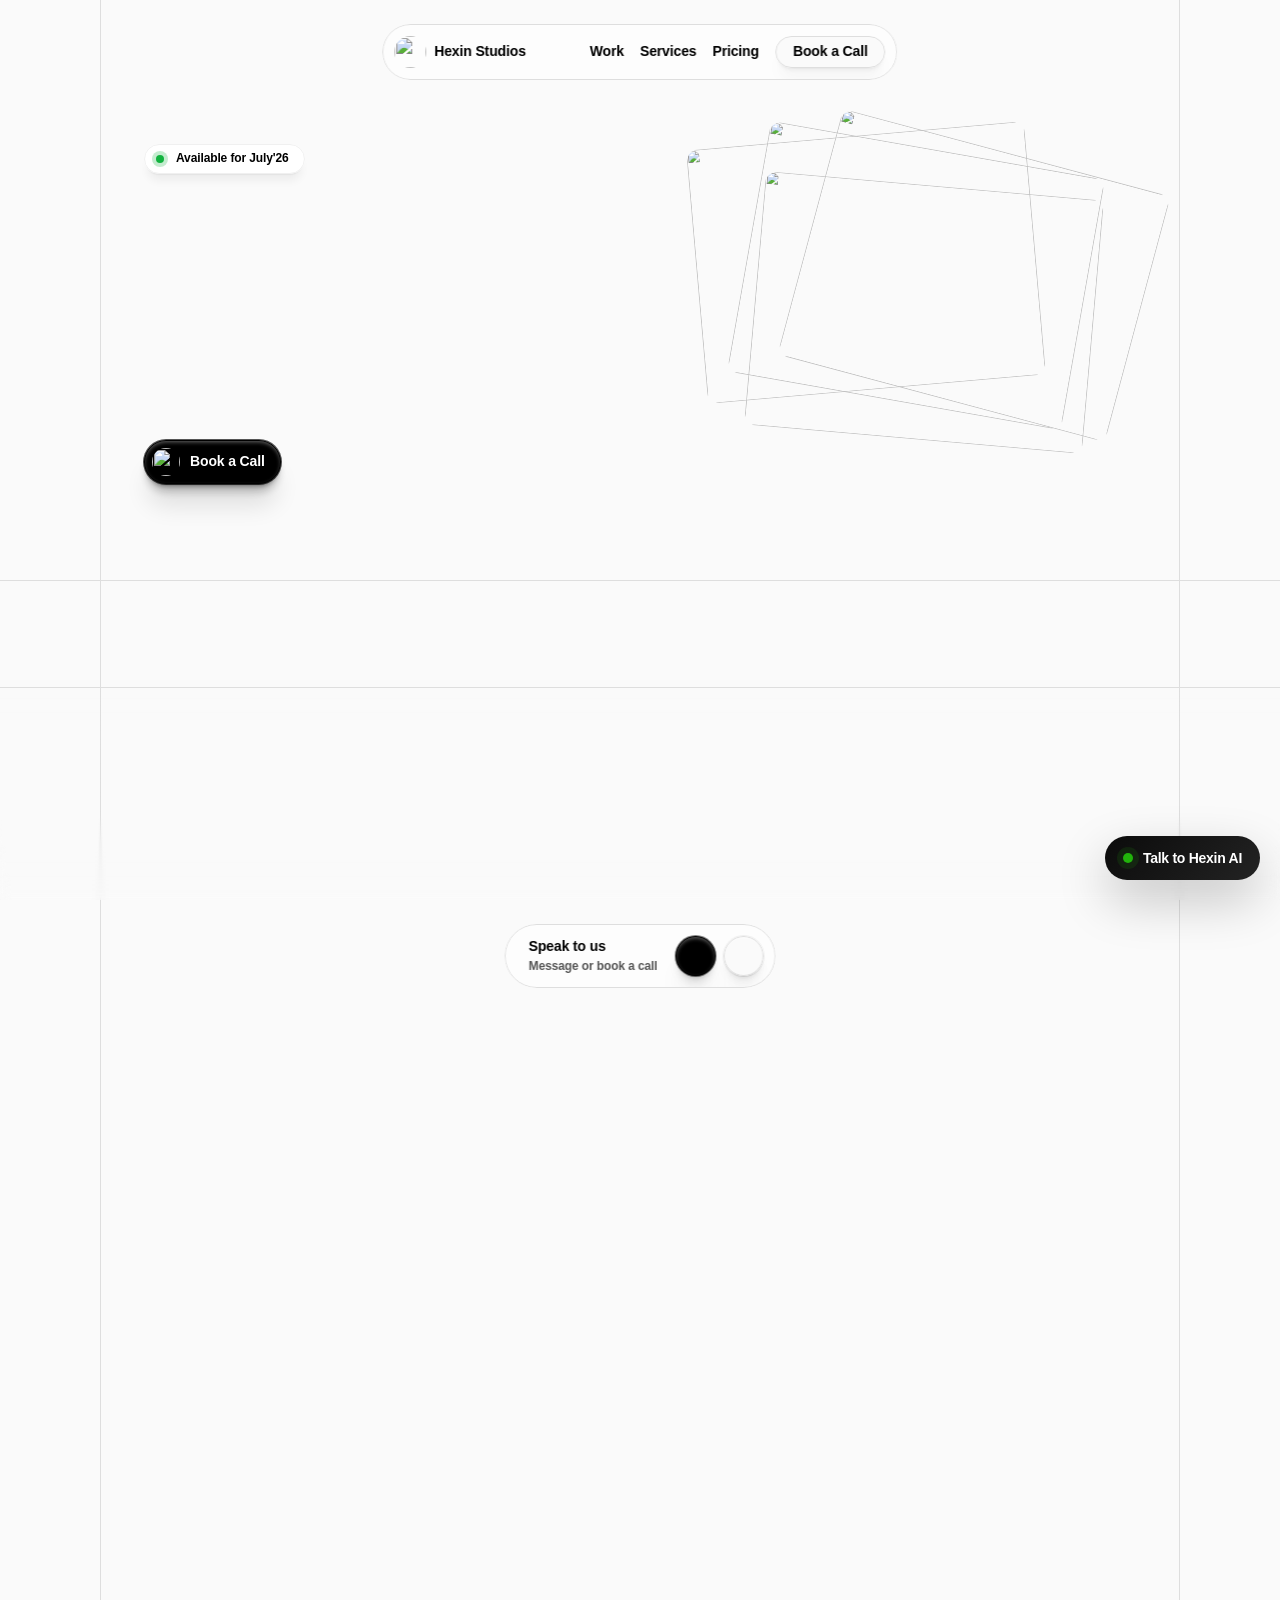
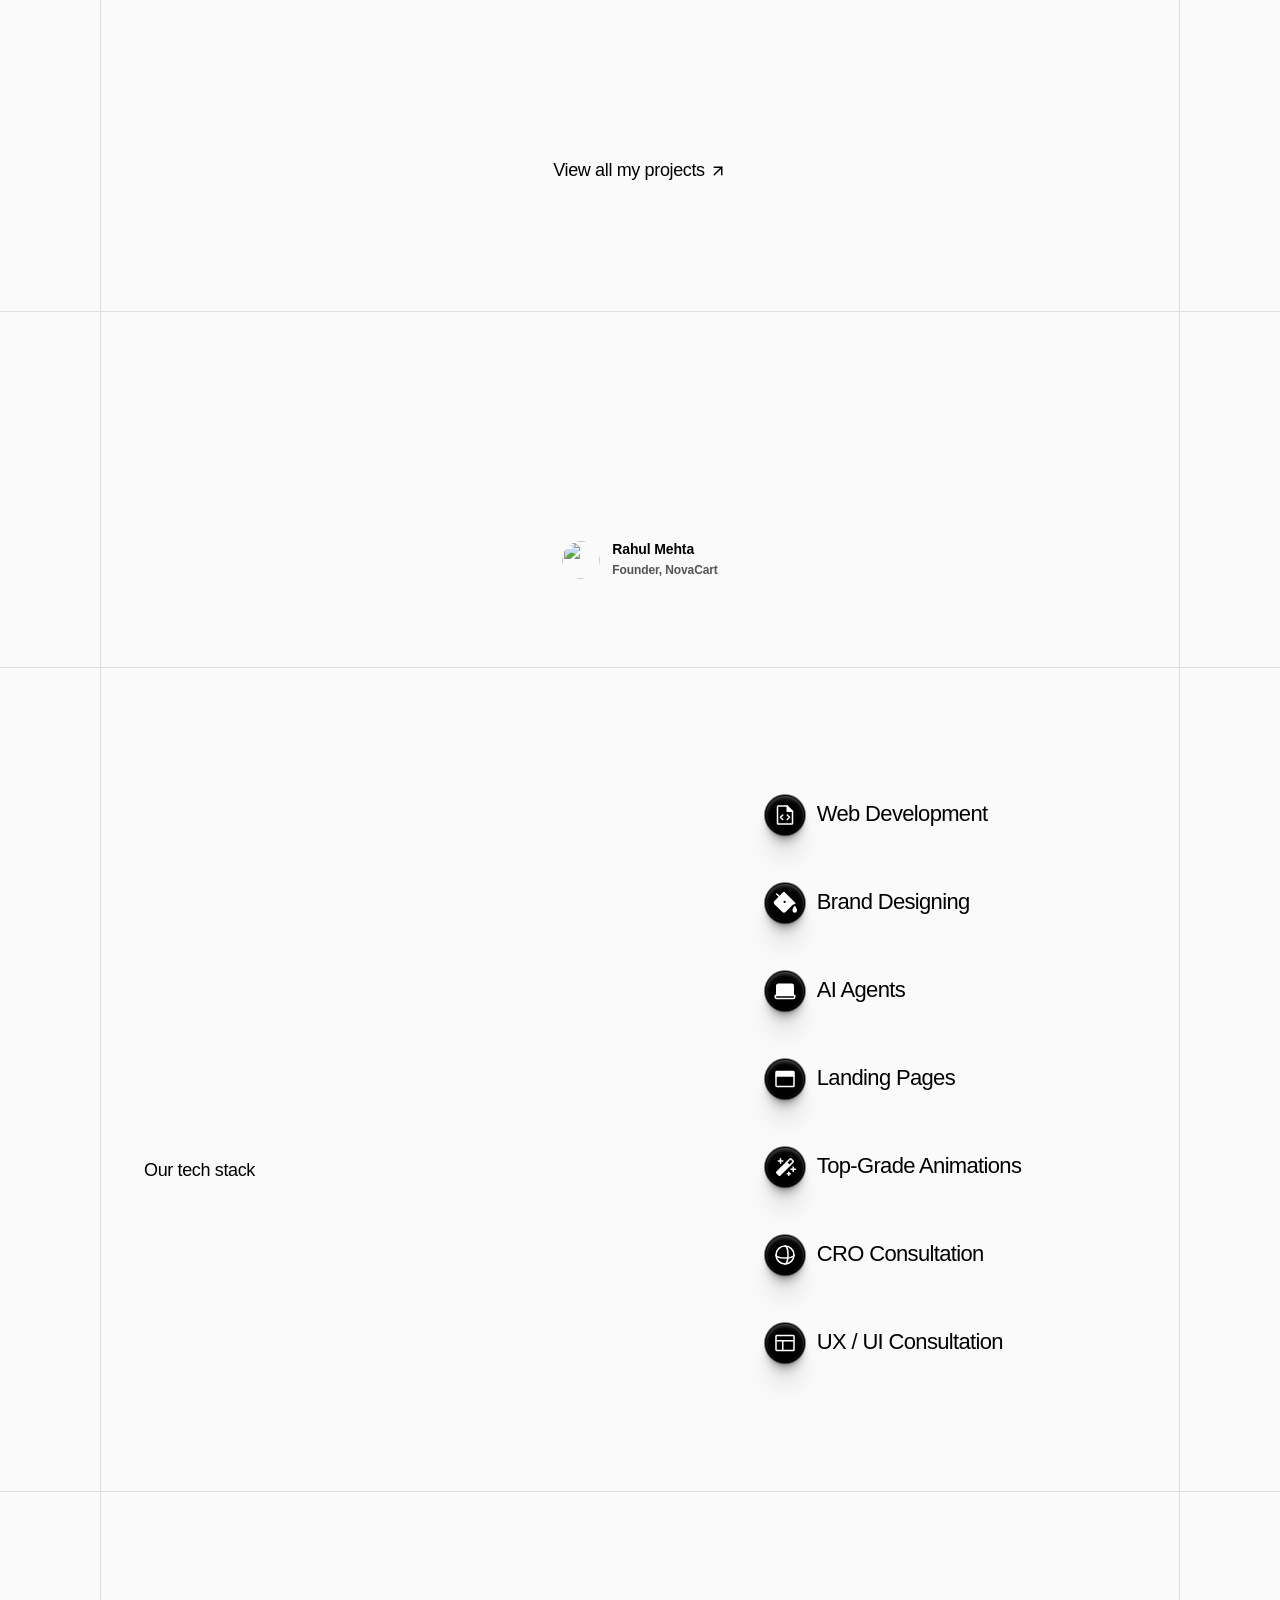
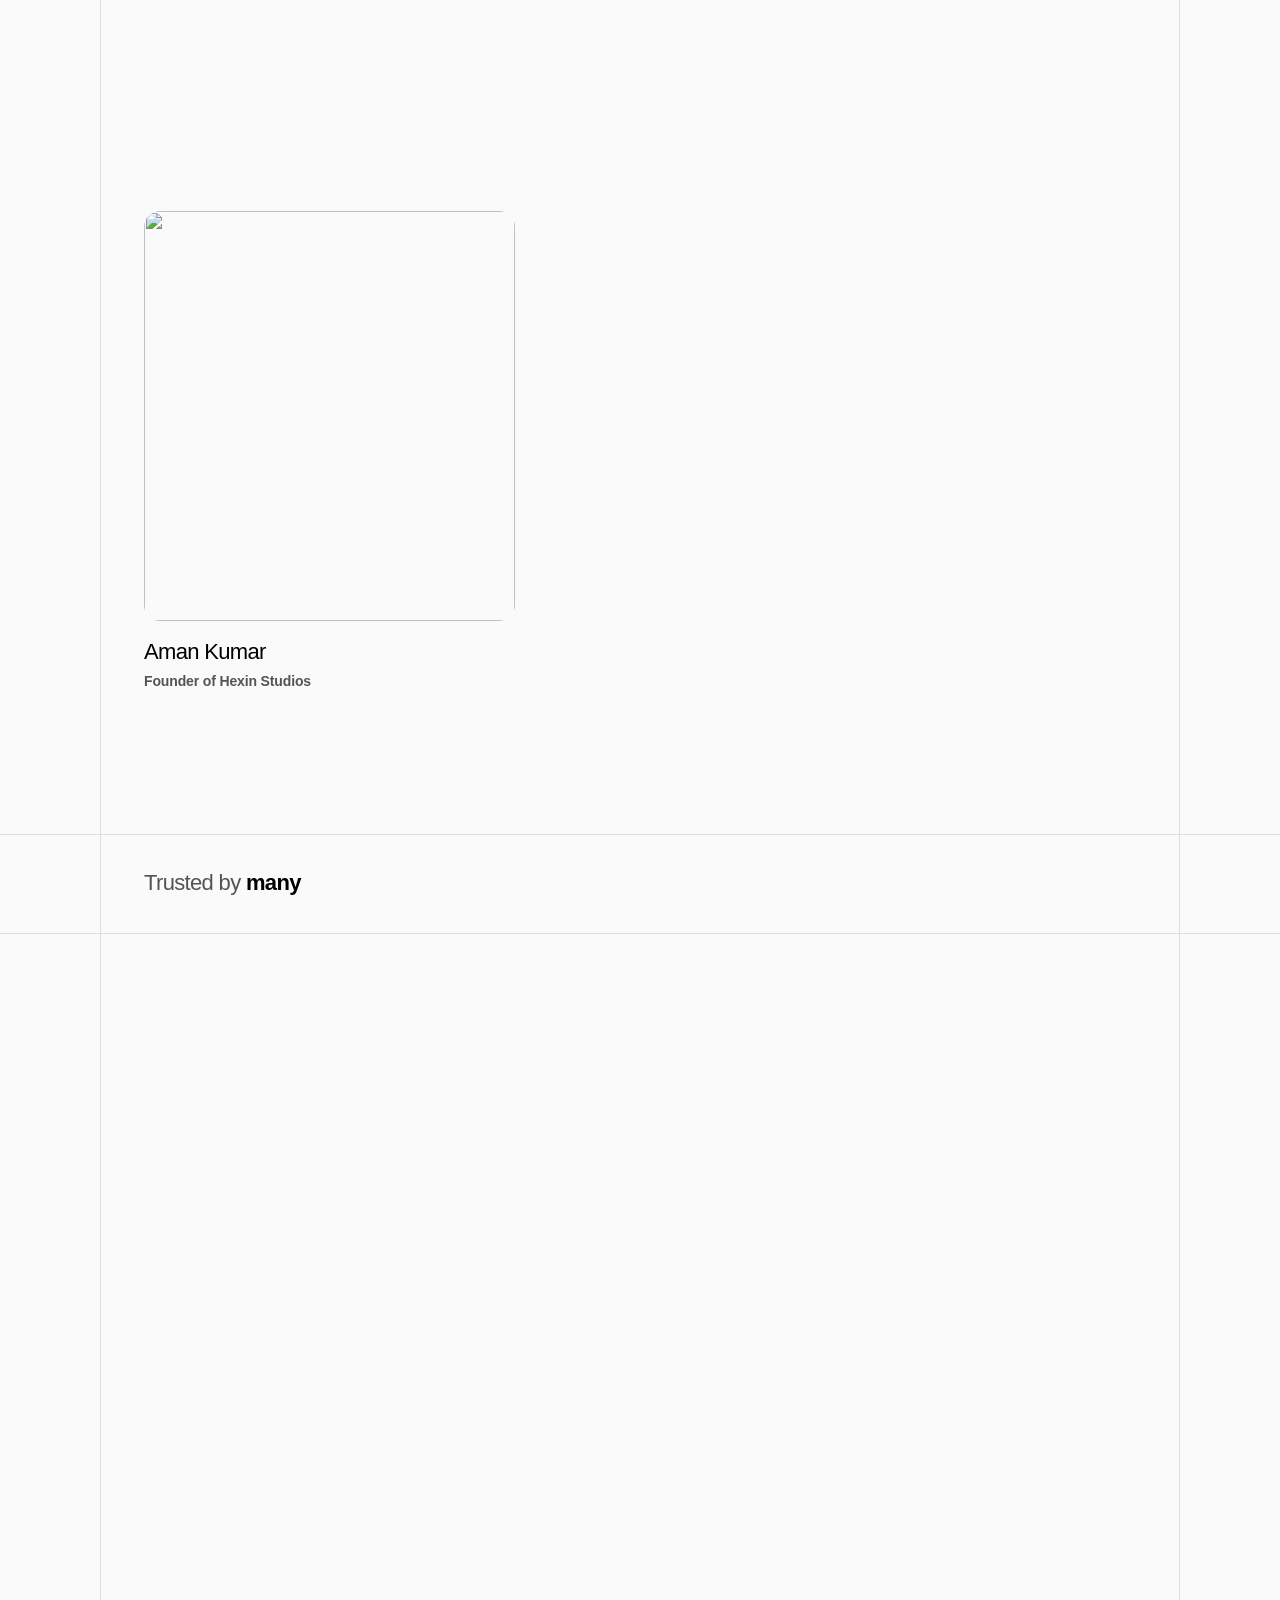
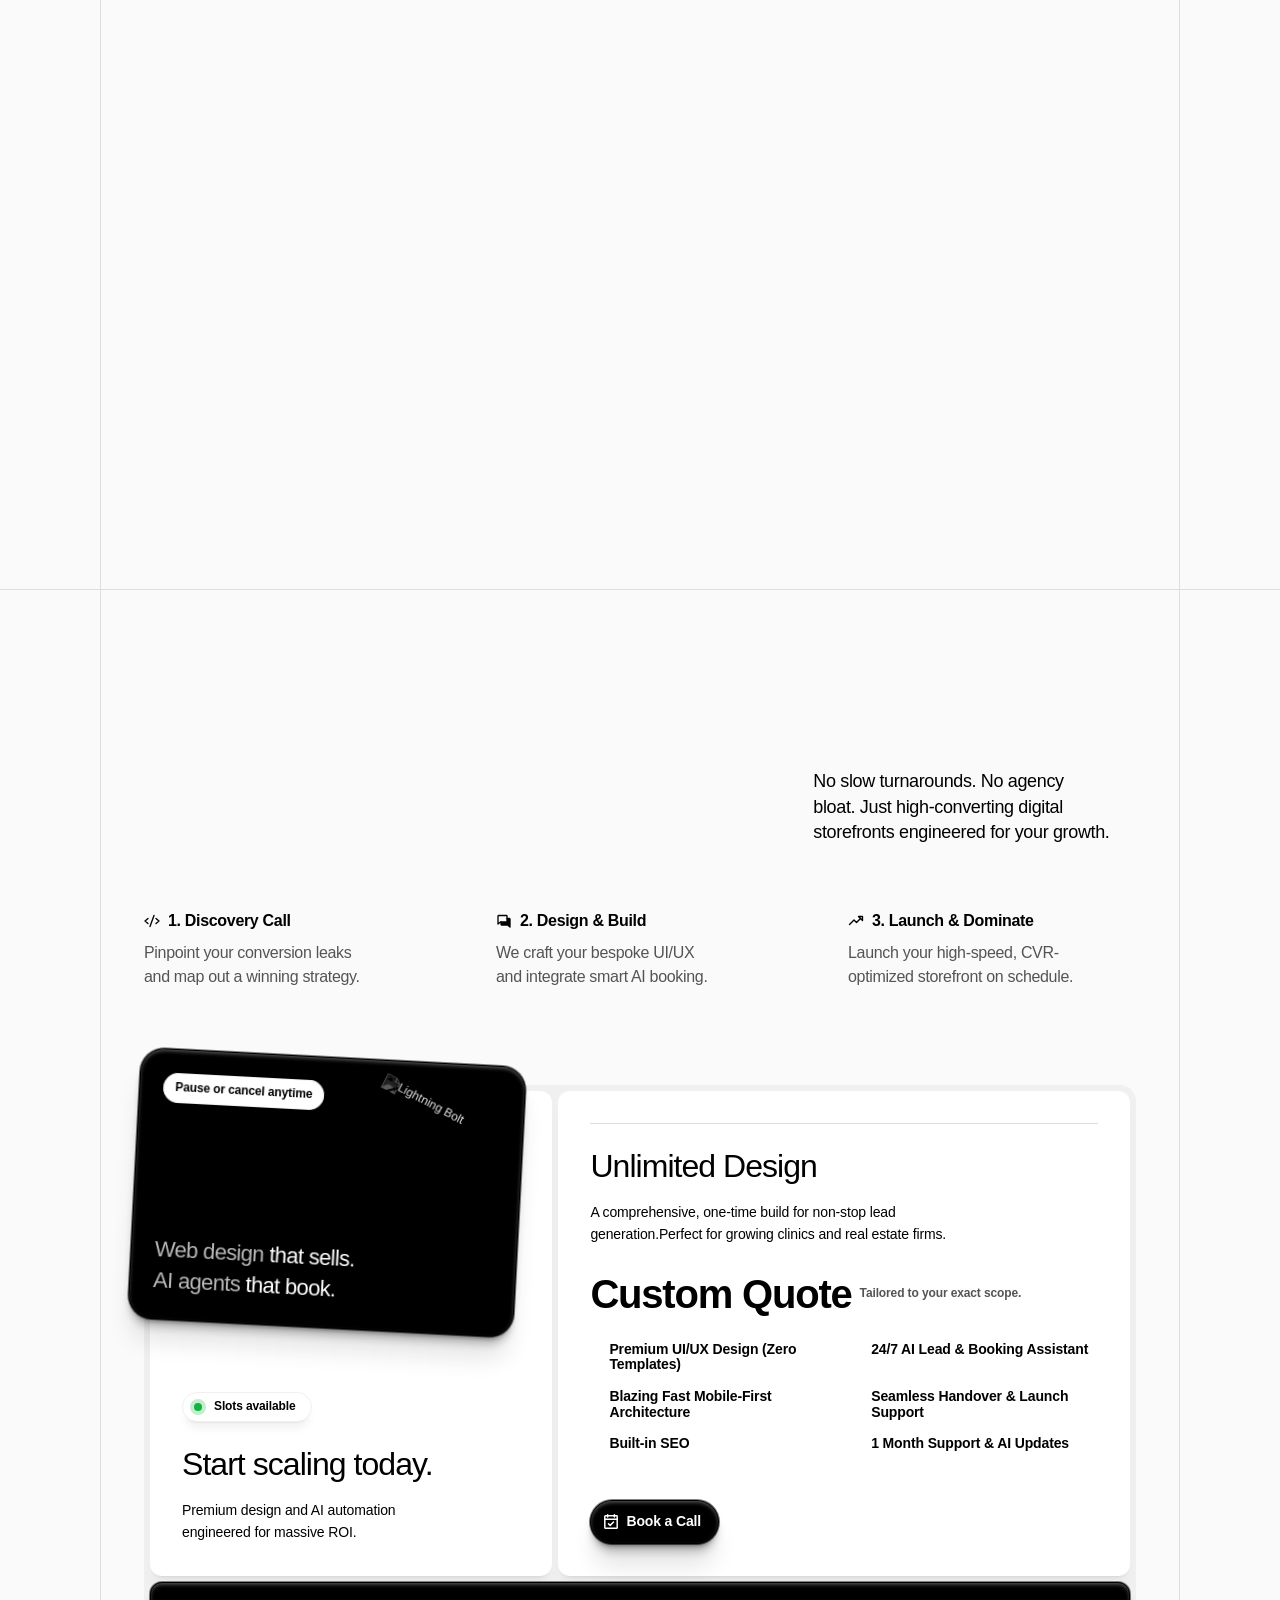
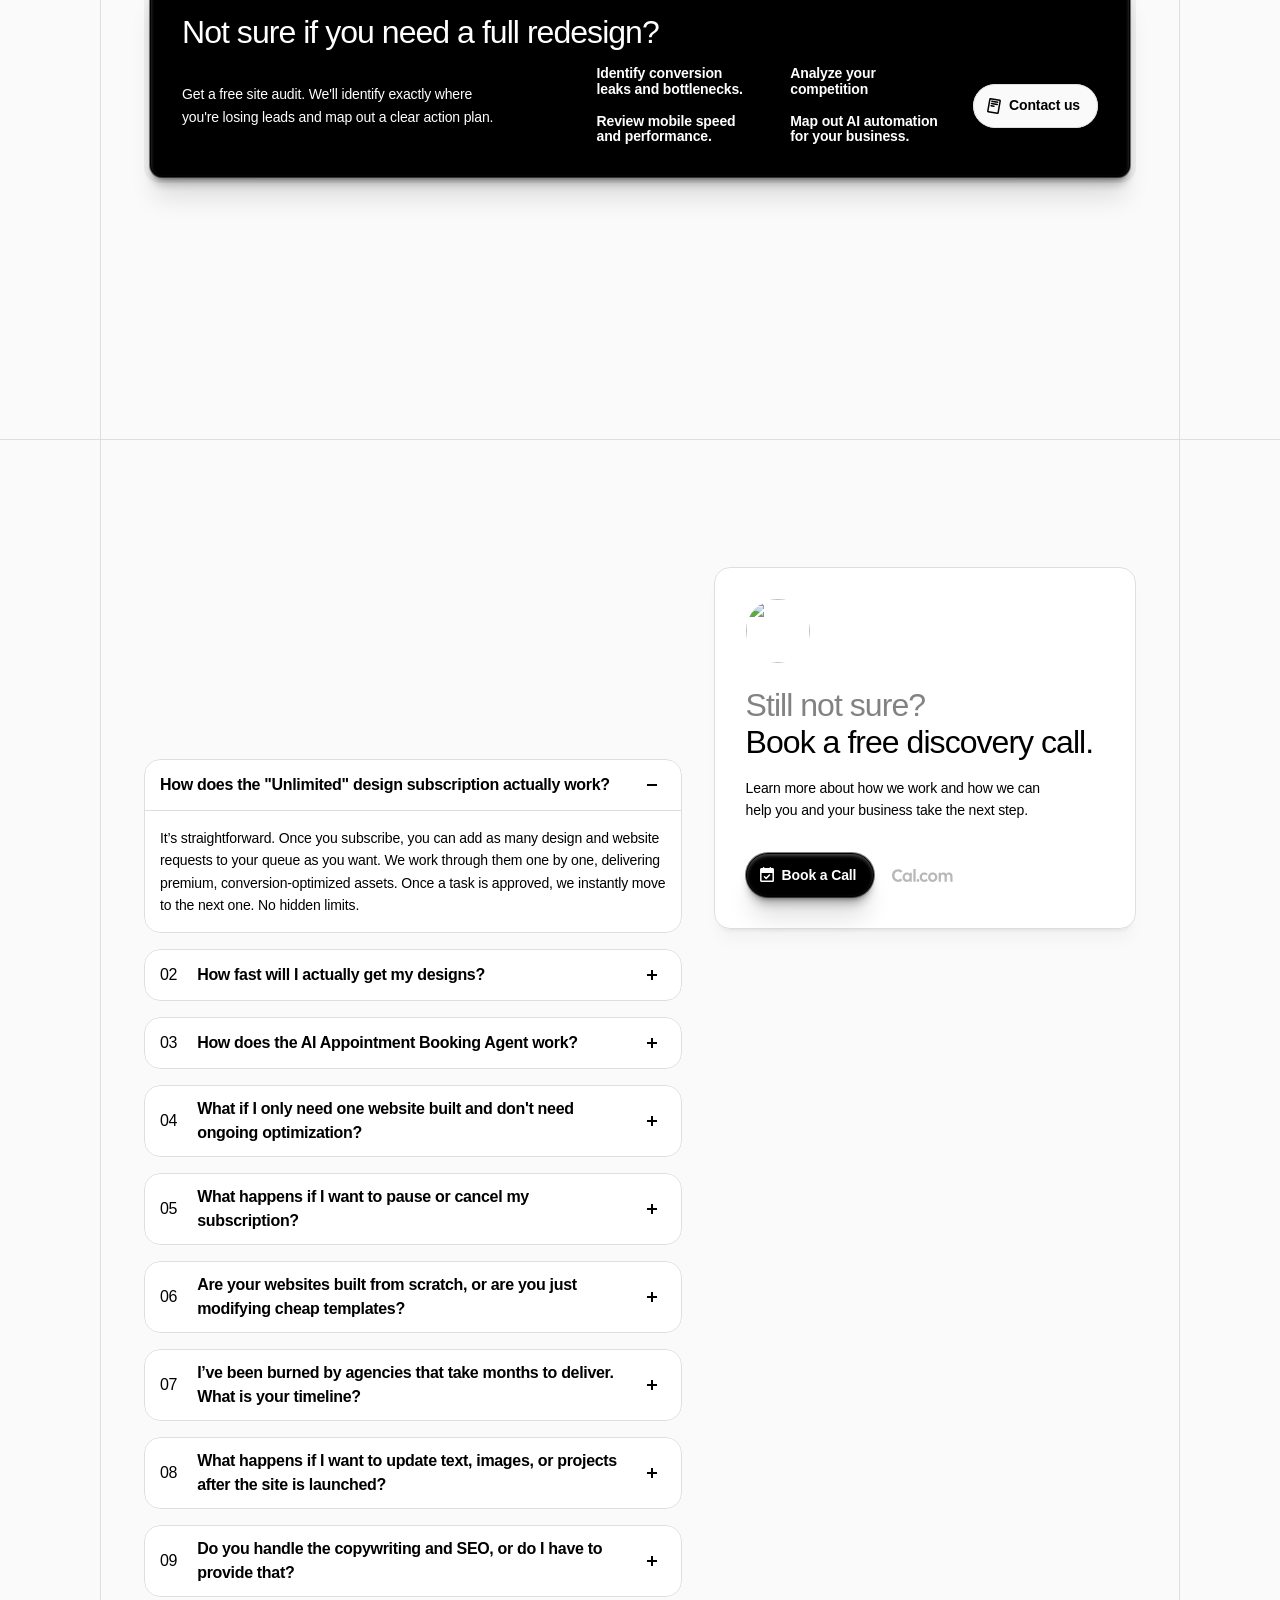
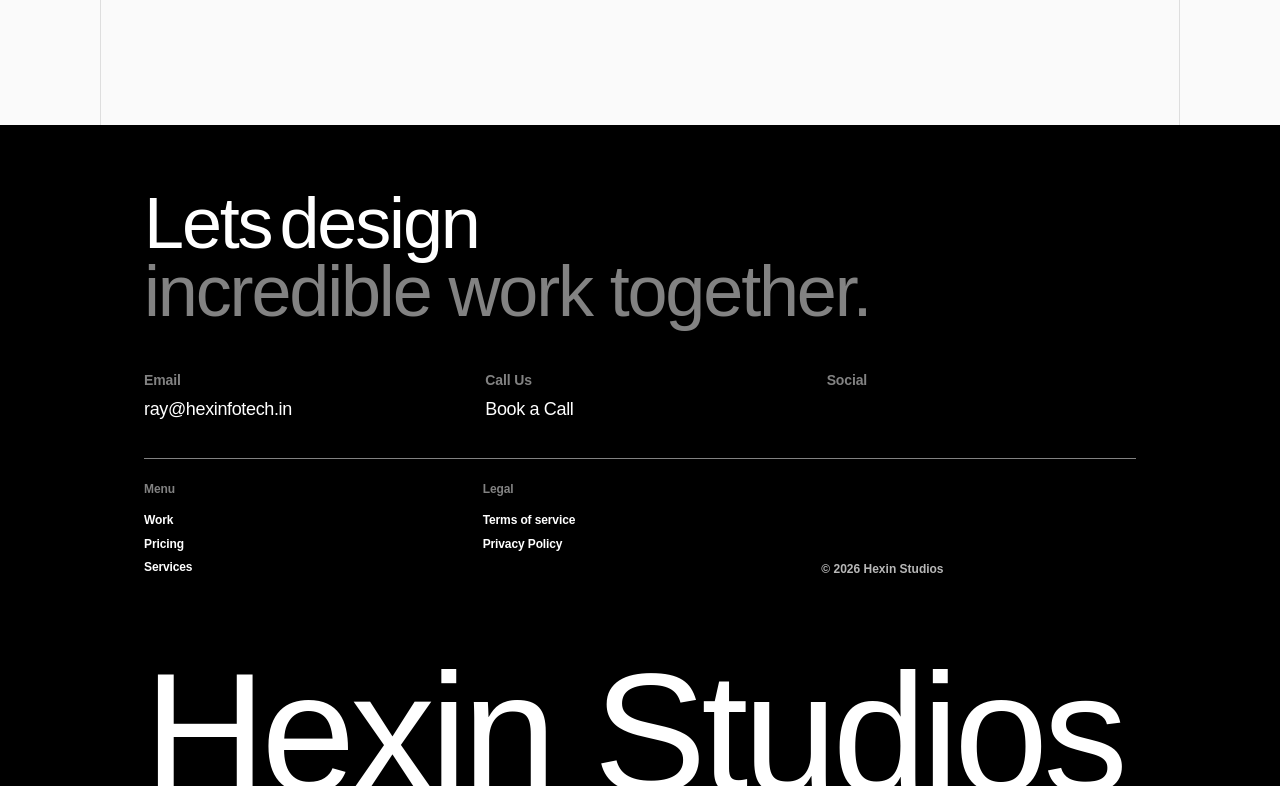
==== commit 5af4aab5: "Add files via upload" ====
--- a/index.html
+++ b/index.html
@@ -149,7 +149,7 @@
     
     <!-- End of bodyStart -->
 	
-	<div id="main" data-framer-hydrate-v2="{&quot;routeId&quot;:&quot;augiA20Il&quot;,&quot;localeId&quot;:&quot;default&quot;,&quot;breakpoints&quot;:[{&quot;hash&quot;:&quot;72rtr7&quot;,&quot;mediaQuery&quot;:&quot;(min-width: 1200px)&quot;},{&quot;hash&quot;:&quot;dsxqep&quot;,&quot;mediaQuery&quot;:&quot;(min-width: 992px) and (max-width: 1199.98px)&quot;},{&quot;hash&quot;:&quot;1d7c730&quot;,&quot;mediaQuery&quot;:&quot;(min-width: 768px) and (max-width: 991.98px)&quot;},{&quot;hash&quot;:&quot;1slso0x&quot;,&quot;mediaQuery&quot;:&quot;(max-width: 767.98px)&quot;},{&quot;hash&quot;:&quot;ckwyi4&quot;,&quot;mediaQuery&quot;:&quot;(min-width: 1200px)&quot;},{&quot;hash&quot;:&quot;3fl3zd&quot;,&quot;mediaQuery&quot;:&quot;(min-width: 992px) and (max-width: 1199.98px)&quot;},{&quot;hash&quot;:&quot;fi1c1y&quot;,&quot;mediaQuery&quot;:&quot;(min-width: 768px) and (max-width: 991.98px)&quot;},{&quot;hash&quot;:&quot;1x6740i&quot;,&quot;mediaQuery&quot;:&quot;(max-width: 767.98px)&quot;}]}" data-framer-ssr-released-at="2026-07-03T11:31:48.672Z" data-framer-page-optimized-at="2026-07-05T12:01:34.708Z" data-framer-generated-page=""><!--$--><style data-framer-html-style="">:root body { background: var(--token-d1fa08ee-c247-459b-aaf3-d2091e9cede1, rgb(43, 43, 43)); }</style><div class="framer-FG9yR framer-ckwyi4" data-framer-cursor="119p9y2" data-layout-template="true" data-selection="true" style="min-height:100vh;width:auto"><div class="framer-xd4t0m" data-framer-name="BG Color"></div><div class="framer-1tgilwu-container" data-framer-layout-hint-center-x="true" style="transform:translateX(-50%)"><div class="ssr-variant hidden-1x6740i"><nav class="framer-2Zemh framer-3bIOX framer-ryoyqg framer-v-ryoyqg" data-border="true" data-framer-name="Nav Default" data-highlight="true" tabindex="0" style="--border-bottom-width:1px;--border-color:var(--token-e3a90888-763b-420f-bb27-f2520e07d9b1, rgb(217, 217, 217));--border-left-width:1px;--border-right-width:1px;--border-style:solid;--border-top-width:1px;backdrop-filter:blur(5px);background-color:rgba(255, 255, 255, 0.5);-webkit-backdrop-filter:blur(5px);border-bottom-left-radius:32px;border-bottom-right-radius:32px;border-top-left-radius:32px;border-top-right-radius:32px"><div class="framer-1j8wum8" data-framer-name="Details / Mobile Dots"><!--$--><a class="framer-xt6rwa framer-1iackk2" data-framer-name="Profile Pic / Name" href="/" data-framer-page-link-current="true"><div class="framer-1mf7mjt-container"><div class="framer-AzR23 framer-1gob8wf framer-v-1gob8wf" data-framer-name="default" style="border-bottom-left-radius:1000px;border-bottom-right-radius:1000px;border-top-left-radius:1000px;border-top-right-radius:1000px"><div style="position:absolute;border-radius:inherit;corner-shape:inherit;top:0;right:0;bottom:0;left:0" data-framer-background-image-wrapper="true"><img decoding="async" width="500" height="500" src="https://framerusercontent.com/images/Y7UZOc11EimM2N1hTqg2rBLvs.png?width=500&amp;height=500" alt="" style="display:block;width:100%;height:100%;border-radius:inherit;corner-shape:inherit;object-position:center;object-fit:cover"></div></div></div><div class="framer-1f0ccua" data-framer-component-type="RichTextContainer" style="--extracted-r6o4lv:var(--token-2759885a-0605-4b0d-ae5f-9a938c3766f2, rgb(0, 0, 0));--framer-link-text-color:rgb(0, 153, 255);--framer-link-text-decoration:underline;--framer-paragraph-spacing:0px;transform:none"><p class="framer-text framer-styles-preset-3j1c0u" data-styles-preset="fdldKf5t1" dir="auto" style="--framer-text-color:var(--extracted-r6o4lv, var(--token-2759885a-0605-4b0d-ae5f-9a938c3766f2, rgb(0, 0, 0)))">Hexin Studios</p></div></a><!--/$--></div><div class="framer-1puf3op" data-framer-name="Links / Dots"><div class="framer-1rywklw-container" style="opacity:1"><div class="framer-RSfft framer-3bIOX framer-9TJIk framer-a2bnJ framer-1no15g9 framer-v-1no15g9" data-framer-name="Desktop"><div class="framer-1vhnzyy" data-framer-name="Work - 0 delay" data-framer-component-type="RichTextContainer" style="opacity:1;transform:none"><p class="framer-text framer-styles-preset-3j1c0u" data-styles-preset="fdldKf5t1" dir="auto"><!--$--><a class="framer-text framer-styles-preset-1pmp3vy" data-styles-preset="aAdohScXF" href="/projects">Work</a><!--/$--></p></div><div class="framer-1036el7" data-framer-name="Services - 0.1 delay" data-framer-component-type="RichTextContainer" style="opacity:1;transform:none"><p class="framer-text framer-styles-preset-3j1c0u" data-styles-preset="fdldKf5t1" dir="auto"><!--$--><a class="framer-text framer-styles-preset-1pmp3vy" data-styles-preset="aAdohScXF" href="/#services">Services</a><!--/$--></p></div><div class="framer-dmc337" data-framer-name="Pricing - 0.2 delay" data-framer-component-type="RichTextContainer" style="opacity:1;transform:none"><p class="framer-text framer-styles-preset-3j1c0u" data-styles-preset="fdldKf5t1" dir="auto"><!--$--><a class="framer-text framer-styles-preset-1pmp3vy" data-styles-preset="aAdohScXF" href="/#pricing">Pricing</a><!--/$--></p></div><!--$--><div class="framer-1pzkg9j-container" data-framer-name="Contact - 0.4 delay" name="Contact - 0.4 delay"><!--$--><a name="Contact - 0.4 delay" aria-label="Contact Form" class="framer-3237X framer-3bIOX framer-14a02lm framer-v-14a02lm framer-1xvkaum" data-border="true" data-framer-name="Default" data-reset="button" href="/book-a-call" style="--border-bottom-width:1px;--border-color:var(--token-e3a90888-763b-420f-bb27-f2520e07d9b1, rgb(222, 222, 222));--border-left-width:1px;--border-right-width:1px;--border-style:solid;--border-top-width:1px;background-color:var(--token-bf8bd38a-4575-40c0-9459-6a86668113f1, rgb(250, 250, 250));height:100%;border-bottom-left-radius:24px;border-bottom-right-radius:24px;border-top-left-radius:24px;border-top-right-radius:24px;box-shadow:0px 0.5971439051427296px 0.5971439051427296px -0.9375px rgba(0, 0, 0, 0.07), 0px 1.8108796073283884px 1.8108796073283884px -1.875px rgba(0, 0, 0, 0.07), 0px 4.786990141113346px 4.786990141113346px -2.8125px rgba(0, 0, 0, 0.06), 0px 15px 15px -3.75px rgba(0, 0, 0, 0.03)"><div class="framer-1iy6st8" data-framer-name="Text"><div class="framer-lmot8b" data-framer-component-type="RichTextContainer" style="--framer-link-text-color:rgb(0, 153, 255);--framer-link-text-decoration:underline;transform:none"><p class="framer-text framer-styles-preset-3j1c0u" data-styles-preset="fdldKf5t1" dir="auto">Contact</p></div></div></a><!--/$--></div><!--/$--></div></div><div class="framer-2o9mc6-container" style="opacity:0;transform:translateY(-50%)"><div class="framer-HkMLt framer-1ioohxk framer-v-1ioohxk" data-framer-name="Default" data-highlight="true" tabindex="0"><div class="framer-b0xt18" data-framer-name="dot 1" style="background-color:var(--token-46244ad7-86a7-41b8-b44b-214d95b54c13, rgb(130, 130, 130));border-bottom-left-radius:24px;border-bottom-right-radius:24px;border-top-left-radius:24px;border-top-right-radius:24px;transform:none"></div><div class="framer-1oavwup" data-framer-name="dot 2" style="background-color:var(--token-46244ad7-86a7-41b8-b44b-214d95b54c13, rgb(130, 130, 130));border-bottom-left-radius:24px;border-bottom-right-radius:24px;border-top-left-radius:24px;border-top-right-radius:24px;opacity:1"></div><div class="framer-ks4rgq" data-framer-name="dot 3" style="background-color:var(--token-46244ad7-86a7-41b8-b44b-214d95b54c13, rgb(130, 130, 130));border-bottom-left-radius:24px;border-bottom-right-radius:24px;border-top-left-radius:24px;border-top-right-radius:24px;transform:none"></div></div></div></div></nav></div><div class="ssr-variant hidden-ckwyi4 hidden-3fl3zd hidden-fi1c1y"><nav class="framer-2Zemh framer-3bIOX framer-ryoyqg framer-v-1jpbk44" data-border="true" data-framer-name="Mobile Closed" data-highlight="true" tabindex="0" style="--border-bottom-width:1px;--border-color:var(--token-e3a90888-763b-420f-bb27-f2520e07d9b1, rgb(217, 217, 217));--border-left-width:1px;--border-right-width:1px;--border-style:solid;--border-top-width:1px;backdrop-filter:blur(5px);background-color:rgba(255, 255, 255, 0.5);-webkit-backdrop-filter:blur(5px);border-bottom-left-radius:32px;border-bottom-right-radius:32px;border-top-left-radius:32px;border-top-right-radius:32px"><div class="framer-1j8wum8" data-framer-name="Details / Mobile Dots"><!--$--><a class="framer-xt6rwa framer-1iackk2" data-framer-name="Profile Pic / Name" href="/" data-framer-page-link-current="true"><div class="framer-1mf7mjt-container"><div class="framer-AzR23 framer-1gob8wf framer-v-1gob8wf" data-framer-name="default" style="border-bottom-left-radius:1000px;border-bottom-right-radius:1000px;border-top-left-radius:1000px;border-top-right-radius:1000px"><div style="position:absolute;border-radius:inherit;corner-shape:inherit;top:0;right:0;bottom:0;left:0" data-framer-background-image-wrapper="true"><img decoding="async" width="500" height="500" src="https://framerusercontent.com/images/Y7UZOc11EimM2N1hTqg2rBLvs.png?width=500&amp;height=500" alt="" style="display:block;width:100%;height:100%;border-radius:inherit;corner-shape:inherit;object-position:center;object-fit:cover"></div></div></div><div class="framer-1f0ccua" data-framer-component-type="RichTextContainer" style="--extracted-r6o4lv:var(--token-2759885a-0605-4b0d-ae5f-9a938c3766f2, rgb(0, 0, 0));--framer-link-text-color:rgb(0, 153, 255);--framer-link-text-decoration:underline;--framer-paragraph-spacing:0px;transform:none"><p class="framer-text framer-styles-preset-3j1c0u" data-styles-preset="fdldKf5t1" dir="auto" style="--framer-text-color:var(--extracted-r6o4lv, var(--token-2759885a-0605-4b0d-ae5f-9a938c3766f2, rgb(0, 0, 0)))">Hexin Studios</p></div></a><!--/$--><div class="framer-1x04oi2-container" data-framer-name="Mobile Dots" name="Mobile Dots" style="opacity:1"><div name="Mobile Dots" class="framer-HkMLt framer-1ioohxk framer-v-1ioohxk" data-framer-name="Default" data-highlight="true" tabindex="0"><div class="framer-b0xt18" data-framer-name="dot 1" style="background-color:var(--token-46244ad7-86a7-41b8-b44b-214d95b54c13, rgb(130, 130, 130));border-bottom-left-radius:24px;border-bottom-right-radius:24px;border-top-left-radius:24px;border-top-right-radius:24px;transform:none"></div><div class="framer-1oavwup" data-framer-name="dot 2" style="background-color:var(--token-46244ad7-86a7-41b8-b44b-214d95b54c13, rgb(130, 130, 130));border-bottom-left-radius:24px;border-bottom-right-radius:24px;border-top-left-radius:24px;border-top-right-radius:24px;opacity:1"></div><div class="framer-ks4rgq" data-framer-name="dot 3" style="background-color:var(--token-46244ad7-86a7-41b8-b44b-214d95b54c13, rgb(130, 130, 130));border-bottom-left-radius:24px;border-bottom-right-radius:24px;border-top-left-radius:24px;border-top-right-radius:24px;transform:none"></div></div></div></div></nav></div></div><style data-framer-html-style="">html body { background: var(--token-33c8dbd0-eb94-4e90-8099-e7a3fee4ad2f, rgb(255, 255, 255)); }</style><div data-framer-root="" class="framer-lyi35 framer-Xdu1u framer-FNn37 framer-HextQ framer-a2bnJ framer-3bIOX framer-gPo81 framer-vn6Uc framer-FcyJL framer-XC2SW framer-72rtr7" style="min-height:100vh;width:auto;display:contents"><div class="framer-1jtcc0a-container" data-framer-name="Lenis Smooth Scroll" name="Lenis Smooth Scroll" style="transform:translateX(-50%)"><!--$--><link href="https://unpkg.com/lenis@1.3.23/dist/lenis.css" rel="stylesheet"><!--/$--></div><section class="framer-13kxl6w" data-framer-name="Hero" id="hero"><div class="framer-10ze9ym" data-framer-name="Inside Container"><div class="framer-19eao2h" data-framer-name="Happy Clients, Header, &amp; Description"><div class="framer-71bu8b-container" data-framer-appear-id="71bu8b" data-framer-name="Availability" name="Availability" style="opacity:0.001;transform:none"><div name="Availability" class="framer-wrKbq framer-XC2SW framer-sigrxl framer-v-sigrxl" data-border="true" data-framer-name="Variant 1" style="--border-bottom-width:1px;--border-color:var(--token-08cb0f10-6dc5-4949-913f-dbd7168f1cf0, rgb(240, 240, 240));--border-left-width:1px;--border-right-width:1px;--border-style:solid;--border-top-width:1px;background-color:var(--token-33c8dbd0-eb94-4e90-8099-e7a3fee4ad2f, rgb(255, 255, 255));border-bottom-left-radius:24px;border-bottom-right-radius:24px;border-top-left-radius:24px;border-top-right-radius:24px;box-shadow:0px 0.6021873017743928px 0.6021873017743928px -1.25px rgba(0, 0, 0, 0.18), 0px 2.288533303243457px 2.288533303243457px -2.5px rgba(0, 0, 0, 0.16), 0px 10px 10px -3.75px rgba(0, 0, 0, 0.06)"><div class="framer-1cqsj80-container"><div class="framer-JcNLK framer-tyvggw framer-v-tyvggw" data-framer-name="Pulse"><div class="framer-pvgwp7" data-framer-name="Outer Circle" style="background-color:rgb(18, 179, 63);border-bottom-left-radius:1000px;border-bottom-right-radius:1000px;border-top-left-radius:1000px;border-top-right-radius:1000px;opacity:0.25;transform:none"></div><div class="framer-143oedj" data-framer-name="Inner Circle" style="background-color:rgb(18, 179, 63);border-bottom-left-radius:1000px;border-bottom-right-radius:1000px;border-top-left-radius:1000px;border-top-right-radius:1000px;opacity:1;transform:translate(-50%, -50%)"></div></div></div><div class="framer-mnudfc" data-framer-component-type="RichTextContainer" style="--framer-link-text-color:rgb(0, 153, 255);--framer-link-text-decoration:underline;--framer-paragraph-spacing:0px;transform:none"><p class="framer-text framer-styles-preset-455vy9" data-styles-preset="xYEC_wF3E" dir="auto">Available for July'26</p></div></div></div><div class="framer-z7yvk9" data-framer-name="Header / Description"><div class="framer-cxeoh7" data-framer-name="Design that delivers results." data-framer-component-type="RichTextContainer" style="transform:none"><h2 class="framer-text framer-styles-preset-1v15im0" data-styles-preset="MAEN_7pJo" dir="auto" style="--framer-text-color:var(--token-2759885a-0605-4b0d-ae5f-9a938c3766f2, rgb(0, 0, 0))"><span style="--framer-text-color:var(--token-46244ad7-86a7-41b8-b44b-214d95b54c13, rgb(107, 114, 128))" class="framer-text"><span style="display:inline-block;opacity:0.001;filter:blur(5px);transform:translateX(0px) translateY(10px) scale(1) rotate(0deg) skewX(0deg) skewY(0deg)">We</span> <span style="display:inline-block;opacity:0.001;filter:blur(5px);transform:translateX(0px) translateY(10px) scale(1) rotate(0deg) skewX(0deg) skewY(0deg)">design</span> <span style="display:inline-block;opacity:0.001;filter:blur(5px);transform:translateX(0px) translateY(10px) scale(1) rotate(0deg) skewX(0deg) skewY(0deg)"></span></span><span style="display:inline-block;opacity:0.001;filter:blur(5px);transform:translateX(0px) translateY(10px) scale(1) rotate(0deg) skewX(0deg) skewY(0deg)">beautiful</span> <span style="display:inline-block;opacity:0.001;filter:blur(5px);transform:translateX(0px) translateY(10px) scale(1) rotate(0deg) skewX(0deg) skewY(0deg)">websites.</span><span style="--framer-text-color:var(--token-46244ad7-86a7-41b8-b44b-214d95b54c13, rgb(107, 114, 128))" class="framer-text"><span style="display:inline-block;opacity:0.001;filter:blur(5px);transform:translateX(0px) translateY(10px) scale(1) rotate(0deg) skewX(0deg) skewY(0deg)"></span> <span style="display:inline-block;opacity:0.001;filter:blur(5px);transform:translateX(0px) translateY(10px) scale(1) rotate(0deg) skewX(0deg) skewY(0deg)">More</span> <span style="display:inline-block;opacity:0.001;filter:blur(5px);transform:translateX(0px) translateY(10px) scale(1) rotate(0deg) skewX(0deg) skewY(0deg)">importantly,</span> <span style="display:inline-block;opacity:0.001;filter:blur(5px);transform:translateX(0px) translateY(10px) scale(1) rotate(0deg) skewX(0deg) skewY(0deg)"></span></span><span style="display:inline-block;opacity:0.001;filter:blur(5px);transform:translateX(0px) translateY(10px) scale(1) rotate(0deg) skewX(0deg) skewY(0deg)">we</span> <span style="display:inline-block;opacity:0.001;filter:blur(5px);transform:translateX(0px) translateY(10px) scale(1) rotate(0deg) skewX(0deg) skewY(0deg)">build</span> <span style="display:inline-block;opacity:0.001;filter:blur(5px);transform:translateX(0px) translateY(10px) scale(1) rotate(0deg) skewX(0deg) skewY(0deg)">websites</span> <span style="display:inline-block;opacity:0.001;filter:blur(5px);transform:translateX(0px) translateY(10px) scale(1) rotate(0deg) skewX(0deg) skewY(0deg)">that</span> <span style="display:inline-block;opacity:0.001;filter:blur(5px);transform:translateX(0px) translateY(10px) scale(1) rotate(0deg) skewX(0deg) skewY(0deg)">sell</span></h2></div><div class="framer-hogmjb" data-framer-name="Strategic design that drives growth, not just looks good. I create everything your brand needs to attract customers and turn them into sales." data-framer-component-type="RichTextContainer" style="transform:none"><p class="framer-text framer-styles-preset-1igwnwn" data-styles-preset="Sz9S4_GWH" dir="auto" style="opacity:0.001;filter:blur(5px);transform:translateX(0px) translateY(10px) scale(1) rotate(0deg) skewX(0deg) skewY(0deg)"><span style="--framer-text-color:var(--token-46244ad7-86a7-41b8-b44b-214d95b54c13, rgb(130, 130, 130))" class="framer-text"><strong class="framer-text">Your website</strong></span><strong class="framer-text"> should be your best salesperson. </strong><span style="--framer-text-color:var(--token-46244ad7-86a7-41b8-b44b-214d95b54c13, rgb(130, 130, 130))" class="framer-text"><strong class="framer-text">We design digital experiences</strong></span><span style="--framer-text-color:var(--token-2759885a-0605-4b0d-ae5f-9a938c3766f2, rgb(0, 0, 0))" class="framer-text"><strong class="framer-text"> that</strong></span><span style="--framer-text-color:var(--token-46244ad7-86a7-41b8-b44b-214d95b54c13, rgb(130, 130, 130))" class="framer-text"><strong class="framer-text"> </strong></span><strong class="framer-text">actually convert.</strong></p></div></div></div><!--$--><div class="framer-6ciele-container" data-framer-appear-id="6ciele" data-framer-name="Book a call" name="Book a call" style="opacity:0.001;transform:none"><div class="ssr-variant hidden-1slso0x hidden-1d7c730"><!--$--><a name="Book a call" aria-label="Button" class="framer-mzdJG framer-3bIOX framer-6zwjuv framer-v-6zwjuv framer-1bly9cx" data-border="true" data-framer-name="Main CTA" href="/book-a-call" style="--border-bottom-width:1px;--border-color:var(--token-2759885a-0605-4b0d-ae5f-9a938c3766f2, rgb(0, 0, 0));--border-left-width:1px;--border-right-width:1px;--border-style:solid;--border-top-width:1px;background-color:var(--token-2759885a-0605-4b0d-ae5f-9a938c3766f2, rgb(0, 0, 0));border-bottom-left-radius:24px;border-bottom-right-radius:24px;border-top-left-radius:24px;border-top-right-radius:24px;box-shadow:inset 0px 2px 4px 0px rgba(255, 255, 255, 0.4), 0px 0.7409732186279143px 0.7409732186279143px -0.75px rgba(0, 0, 0, 0.33), 0px 2.0178668455264415px 2.0178668455264415px -1.5px rgba(0, 0, 0, 0.32), 0px 4.430505261661892px 4.430505261661892px -2.25px rgba(0, 0, 0, 0.3), 0px 9.834710084098335px 9.834710084098335px -3px rgba(0, 0, 0, 0.25), 0px 25px 25px -3.75px rgba(0, 0, 0, 0.11), 0px 0px 0px 1px var(--token-994646e0-68ea-49d7-897a-104048558f6f, rgb(84, 84, 84))"><div class="framer-1ja6xnx" data-framer-name="Me + You"><div class="framer-fmlxo3-container"><div class="framer-AzR23 framer-1gob8wf framer-v-1gob8wf" data-framer-name="default" style="height:100%;width:100%;border-bottom-left-radius:1000px;border-bottom-right-radius:1000px;border-top-left-radius:1000px;border-top-right-radius:1000px"><div style="position:absolute;border-radius:inherit;corner-shape:inherit;top:0;right:0;bottom:0;left:0" data-framer-background-image-wrapper="true"><img decoding="async" width="1254" height="1254" sizes="(min-width: 1200px) 28px, (min-width: 992px) and (max-width: 1199.98px) 28px, (max-width: 767.98px) 28px, (min-width: 768px) and (max-width: 991.98px) 28px" srcset="https://framerusercontent.com/images/827nTtLjnba0dQZnztAD0GqgQ0.jpeg?scale-down-to=512&amp;width=1254&amp;height=1254 512w,https://framerusercontent.com/images/827nTtLjnba0dQZnztAD0GqgQ0.jpeg?scale-down-to=1024&amp;width=1254&amp;height=1254 1024w,https://framerusercontent.com/images/827nTtLjnba0dQZnztAD0GqgQ0.jpeg?width=1254&amp;height=1254 1254w" src="https://framerusercontent.com/images/827nTtLjnba0dQZnztAD0GqgQ0.jpeg?width=1254&amp;height=1254" alt="" style="display:block;width:100%;height:100%;border-radius:inherit;corner-shape:inherit;object-position:center;object-fit:cover"></div></div></div></div><div class="framer-rjcjhg" data-framer-component-type="RichTextContainer" style="--extracted-r6o4lv:var(--token-33c8dbd0-eb94-4e90-8099-e7a3fee4ad2f, rgb(255, 255, 255));--framer-link-text-color:rgb(0, 153, 255);--framer-link-text-decoration:underline;filter:blur(0px);-webkit-filter:blur(0px);transform:none"><p class="framer-text framer-styles-preset-3j1c0u" data-styles-preset="fdldKf5t1" dir="auto" style="--framer-text-color:var(--extracted-r6o4lv, var(--token-33c8dbd0-eb94-4e90-8099-e7a3fee4ad2f, rgb(255, 255, 255)))">Schedule Your Meeting</p></div></a><!--/$--></div><div class="ssr-variant hidden-dsxqep hidden-72rtr7"><!--$--><a name="Book a call" aria-label="Button" class="framer-mzdJG framer-3bIOX framer-6zwjuv framer-v-15chioe framer-1bly9cx" data-border="true" data-framer-name="Mobile" href="/book-a-call" style="--border-bottom-width:1px;--border-color:var(--token-2759885a-0605-4b0d-ae5f-9a938c3766f2, rgb(0, 0, 0));--border-left-width:1px;--border-right-width:1px;--border-style:solid;--border-top-width:1px;background-color:var(--token-2759885a-0605-4b0d-ae5f-9a938c3766f2, rgb(0, 0, 0));border-bottom-left-radius:24px;border-bottom-right-radius:24px;border-top-left-radius:24px;border-top-right-radius:24px;box-shadow:inset 0px 2px 4px 0px rgba(255, 255, 255, 0.4), 0px 0.7409732186279143px 0.7409732186279143px -0.75px rgba(0, 0, 0, 0.33), 0px 2.0178668455264415px 2.0178668455264415px -1.5px rgba(0, 0, 0, 0.32), 0px 4.430505261661892px 4.430505261661892px -2.25px rgba(0, 0, 0, 0.3), 0px 9.834710084098335px 9.834710084098335px -3px rgba(0, 0, 0, 0.25), 0px 25px 25px -3.75px rgba(0, 0, 0, 0.11), 0px 0px 0px 1px var(--token-994646e0-68ea-49d7-897a-104048558f6f, rgb(84, 84, 84))"><div class="framer-1ja6xnx" data-framer-name="Me + You"><div class="framer-fmlxo3-container"><div class="framer-AzR23 framer-1gob8wf framer-v-1gob8wf" data-framer-name="default" style="height:100%;width:100%;border-bottom-left-radius:1000px;border-bottom-right-radius:1000px;border-top-left-radius:1000px;border-top-right-radius:1000px"><div style="position:absolute;border-radius:inherit;corner-shape:inherit;top:0;right:0;bottom:0;left:0" data-framer-background-image-wrapper="true"><img decoding="async" width="1254" height="1254" sizes="(min-width: 1200px) 28px, (min-width: 992px) and (max-width: 1199.98px) 28px, (max-width: 767.98px) 28px, (min-width: 768px) and (max-width: 991.98px) 28px" srcset="https://framerusercontent.com/images/827nTtLjnba0dQZnztAD0GqgQ0.jpeg?scale-down-to=512&amp;width=1254&amp;height=1254 512w,https://framerusercontent.com/images/827nTtLjnba0dQZnztAD0GqgQ0.jpeg?scale-down-to=1024&amp;width=1254&amp;height=1254 1024w,https://framerusercontent.com/images/827nTtLjnba0dQZnztAD0GqgQ0.jpeg?width=1254&amp;height=1254 1254w" src="https://framerusercontent.com/images/827nTtLjnba0dQZnztAD0GqgQ0.jpeg?width=1254&amp;height=1254" alt="" style="display:block;width:100%;height:100%;border-radius:inherit;corner-shape:inherit;object-position:center;object-fit:cover"></div></div></div></div><div class="framer-rjcjhg" data-framer-component-type="RichTextContainer" style="--extracted-r6o4lv:var(--token-33c8dbd0-eb94-4e90-8099-e7a3fee4ad2f, rgb(255, 255, 255));--framer-link-text-color:rgb(0, 153, 255);--framer-link-text-decoration:underline;filter:blur(0px);-webkit-filter:blur(0px);transform:none"><p class="framer-text framer-styles-preset-3j1c0u" data-styles-preset="fdldKf5t1" dir="auto" style="--framer-text-color:var(--extracted-r6o4lv, var(--token-33c8dbd0-eb94-4e90-8099-e7a3fee4ad2f, rgb(255, 255, 255)))">Schedule Your Meeting</p></div></a><!--/$--></div></div><!--/$--></div><div class="framer-w2n11f" data-border="true" data-framer-name="Client Logos"><div class="framer-8knrt8" data-framer-name="Insider Container"><div class="framer-g2ih6x-container" data-framer-name="Happy Clients" name="Happy Clients"><div name="Happy Clients" aria-label="View my testimonials" class="framer-DzmWh framer-3bIOX framer-q1yx3b framer-v-q1yx3b" data-framer-name="Happy Clients" style="border-bottom-left-radius:100px;border-bottom-right-radius:100px;border-top-left-radius:100px;border-top-right-radius:100px"><div class="framer-1ugbfk4" data-framer-name="Stacked Avatars" style="--ixhfbb:22px"><div class="framer-u98ery-container" style="will-change:transform;opacity:0;transform:translateX(-5px)"><div class="framer-4hAkk framer-1u4j3me framer-v-1u4j3me" data-framer-name="Avatar" style="height:100%;width:100%"><div class="framer-1eroy8m" data-framer-name="Image" style="--y2yudj:0px 0px 0px 2px var(--token-bf8bd38a-4575-40c0-9459-6a86668113f1, rgb(250, 250, 250));border-bottom-left-radius:1000px;border-bottom-right-radius:1000px;border-top-left-radius:1000px;border-top-right-radius:1000px;box-shadow:var(--y2yudj);transform:translate(-50%, -50%)"><div style="position:absolute;border-radius:inherit;corner-shape:inherit;top:0;right:0;bottom:0;left:0" data-framer-background-image-wrapper="true"><img decoding="async" width="76" height="76" src="https://framerusercontent.com/images/ARmQOa71EvidN3oYWq9jWzn9OE.jpg?width=76&amp;height=76" alt="" style="display:block;width:100%;height:100%;border-radius:inherit;corner-shape:inherit;object-position:center;object-fit:cover"></div></div></div></div><div class="framer-mqz6lp-container" style="will-change:transform;opacity:0;transform:translateX(-10px)"><div class="framer-4hAkk framer-1u4j3me framer-v-1u4j3me" data-framer-name="Avatar" style="height:100%;width:100%"><div class="framer-1eroy8m" data-framer-name="Image" style="--y2yudj:0px 0px 0px 2px var(--token-bf8bd38a-4575-40c0-9459-6a86668113f1, rgb(250, 250, 250));border-bottom-left-radius:1000px;border-bottom-right-radius:1000px;border-top-left-radius:1000px;border-top-right-radius:1000px;box-shadow:var(--y2yudj);transform:translate(-50%, -50%)"><div style="position:absolute;border-radius:inherit;corner-shape:inherit;top:0;right:0;bottom:0;left:0" data-framer-background-image-wrapper="true"><img decoding="async" width="76" height="76" src="https://framerusercontent.com/images/W7oQ4BScxWhGC5oVOzKGxVGAD4.jpg?width=76&amp;height=76" alt="" style="display:block;width:100%;height:100%;border-radius:inherit;corner-shape:inherit;object-position:center;object-fit:cover"></div></div></div></div><div class="framer-oevabt-container" style="will-change:transform;opacity:0;transform:translateX(-15px)"><div class="framer-4hAkk framer-1u4j3me framer-v-1u4j3me" data-framer-name="Avatar" style="height:100%;width:100%"><div class="framer-1eroy8m" data-framer-name="Image" style="--y2yudj:0px 0px 0px 2px var(--token-bf8bd38a-4575-40c0-9459-6a86668113f1, rgb(250, 250, 250));border-bottom-left-radius:1000px;border-bottom-right-radius:1000px;border-top-left-radius:1000px;border-top-right-radius:1000px;box-shadow:var(--y2yudj);transform:translate(-50%, -50%)"><div style="position:absolute;border-radius:inherit;corner-shape:inherit;top:0;right:0;bottom:0;left:0" data-framer-background-image-wrapper="true"><img decoding="async" width="76" height="76" src="https://framerusercontent.com/images/UqrSyX3j0KDY0YY2JZCQuc7Wzzg.jpg?width=76&amp;height=76" alt="" style="display:block;width:100%;height:100%;border-radius:inherit;corner-shape:inherit;object-position:center;object-fit:cover"></div></div></div></div><div class="framer-u4r241-container" style="will-change:transform;opacity:0;transform:translateX(-5px)"><div class="framer-4hAkk framer-1u4j3me framer-v-1u4j3me" data-framer-name="Avatar" style="height:100%;width:100%"><div class="framer-1eroy8m" data-framer-name="Image" style="--y2yudj:0px 0px 0px 2px var(--token-bf8bd38a-4575-40c0-9459-6a86668113f1, rgb(250, 250, 250));border-bottom-left-radius:1000px;border-bottom-right-radius:1000px;border-top-left-radius:1000px;border-top-right-radius:1000px;box-shadow:var(--y2yudj);transform:translate(-50%, -50%)"><div style="position:absolute;border-radius:inherit;corner-shape:inherit;top:0;right:0;bottom:0;left:0" data-framer-background-image-wrapper="true"><img decoding="async" width="76" height="76" src="https://framerusercontent.com/images/wFJgmAuVHn37SCJR5MDBtfbFdY.jpg?width=76&amp;height=76" alt="" style="display:block;width:100%;height:100%;border-radius:inherit;corner-shape:inherit;object-position:center;object-fit:cover"></div></div></div></div><div class="framer-1bnf7na-container" style="will-change:transform;opacity:0;transform:translateX(-5px)"><div class="framer-4hAkk framer-1u4j3me framer-v-1u4j3me" data-framer-name="Avatar" style="height:100%;width:100%"><div class="framer-1eroy8m" data-framer-name="Image" style="--y2yudj:0px 0px 0px 2px var(--token-bf8bd38a-4575-40c0-9459-6a86668113f1, rgb(250, 250, 250));border-bottom-left-radius:1000px;border-bottom-right-radius:1000px;border-top-left-radius:1000px;border-top-right-radius:1000px;box-shadow:var(--y2yudj);transform:translate(-50%, -50%)"><div style="position:absolute;border-radius:inherit;corner-shape:inherit;top:0;right:0;bottom:0;left:0" data-framer-background-image-wrapper="true"><img decoding="async" width="6220" height="6220" sizes="(min-width: 1200px) 32px, (min-width: 992px) and (max-width: 1199.98px) 32px, (min-width: 768px) and (max-width: 991.98px) 32px, (max-width: 767.98px) 32px" srcset="https://framerusercontent.com/images/K6cUNifhQFa6qEX3kqNwfqMkiY.jpg?scale-down-to=512&amp;width=6220&amp;height=6220 512w,https://framerusercontent.com/images/K6cUNifhQFa6qEX3kqNwfqMkiY.jpg?scale-down-to=1024&amp;width=6220&amp;height=6220 1024w,https://framerusercontent.com/images/K6cUNifhQFa6qEX3kqNwfqMkiY.jpg?scale-down-to=2048&amp;width=6220&amp;height=6220 2048w,https://framerusercontent.com/images/K6cUNifhQFa6qEX3kqNwfqMkiY.jpg?scale-down-to=4096&amp;width=6220&amp;height=6220 4096w,https://framerusercontent.com/images/K6cUNifhQFa6qEX3kqNwfqMkiY.jpg?width=6220&amp;height=6220 6220w" src="https://framerusercontent.com/images/K6cUNifhQFa6qEX3kqNwfqMkiY.jpg?width=6220&amp;height=6220" alt="" style="display:block;width:100%;height:100%;border-radius:inherit;corner-shape:inherit;object-position:center;object-fit:cover"></div></div></div></div></div><div class="framer-1008cjk" data-framer-name="Rating / Text" style="will-change:transform;opacity:0;transform:translateX(20px)"><div class="framer-a39k7z" data-framer-name="Stars"><div class="framer-1bi3516-container" data-framer-name="Star" name="Star"><!--$--><div style="display:contents"></div><!--/$--></div><div class="framer-1k5ka4y-container" data-framer-name="Star" name="Star"><!--$--><div style="display:contents"></div><!--/$--></div><div class="framer-2h4eu7-container" data-framer-name="Star" name="Star"><!--$--><div style="display:contents"></div><!--/$--></div><div class="framer-vb9do1-container" data-framer-name="Star" name="Star"><!--$--><div style="display:contents"></div><!--/$--></div><div class="framer-1y0pr42-container" data-framer-name="Star" name="Star"><!--$--><div style="display:contents"></div><!--/$--></div></div><div class="framer-h1xt3l" data-framer-name="Happy Clients" data-framer-component-type="RichTextContainer" style="--extracted-r6o4lv:var(--token-994646e0-68ea-49d7-897a-104048558f6f, rgb(84, 84, 84));transform:none"><p class="framer-text framer-styles-preset-3j1c0u" data-styles-preset="fdldKf5t1" dir="auto" style="--framer-text-color:var(--extracted-r6o4lv, var(--token-994646e0-68ea-49d7-897a-104048558f6f, rgb(84, 84, 84)))">99+ Happy clients</p></div></div></div></div><div class="framer-qbsodz" data-framer-appear-id="qbsodz" data-framer-name="Logos" style="opacity:0.001;transform:none"><div class="ssr-variant"><div class="framer-152l3mw-container"><div class="framer-DRlBz framer-uy1xf6 framer-v-uy1xf6" data-framer-name="Default" style="width:100%;opacity:0.7"><div class="framer-ljttj2" data-framer-name="Ticker" draggable="false" style="display:flex;position:relative;mask:linear-gradient(270deg, rgba(0,0,0,0) 0%, rgb(0, 0, 0) 20.59931024774775%, rgb(0, 0, 0) 50%, rgb(0, 0, 0) 80%, rgba(0, 0, 0, 0) 100%) add;-webkit-mask:linear-gradient(270deg, rgba(0,0,0,0) 0%, rgb(0, 0, 0) 20.59931024774775%, rgb(0, 0, 0) 50%, rgb(0, 0, 0) 80%, rgba(0, 0, 0, 0) 100%) add;-webkit-touch-callout:none;-webkit-user-select:none;user-select:none;touch-action:pan-y"><ul style="display:flex;position:relative;list-style-type:none;padding:0;margin:0;justify-content:flex-start;flex-direction:row;gap:64px;opacity:0;align-items:center;width:100%;height:100%;max-height:100%;max-width:100%;transform:translateX(-64px)"><li class="ticker-item" aria-hidden="false" aria-posinset="1" aria-setsize="6" style="flex-grow:0;flex-shrink:0;position:relative;height:fit-content;width:fit-content;transform:none"><div class="framer-1pvzyy0" data-framer-name="Client Logo 1"><div data-framer-component-type="SVG" parentsize="0" _constraints="[object Object]" rotation="0" shadows="" class="framer-1hjbhgg" aria-hidden="true" style="image-rendering:pixelated;flex-shrink:0;fill:var(--token-2759885a-0605-4b0d-ae5f-9a938c3766f2, rgb(0, 0, 0)) /* {&quot;name&quot;:&quot;Black&quot;} */;color:var(--token-2759885a-0605-4b0d-ae5f-9a938c3766f2, rgb(0, 0, 0)) /* {&quot;name&quot;:&quot;Black&quot;} */"><div class="svgContainer" style="width:100%;height:100%;aspect-ratio:inherit"><svg style="width:100%;height:100%;" viewBox="0 0 188 48"><use href="#svg-462368902_5484"></use></svg></div></div></div></li><li class="ticker-item" aria-hidden="false" aria-posinset="2" aria-setsize="6" style="flex-grow:0;flex-shrink:0;position:relative;height:fit-content;width:fit-content;transform:none"><div class="framer-16m6wgs" data-framer-name="Client Logo 2"><div data-framer-component-type="SVG" parentsize="0" _constraints="[object Object]" rotation="0" shadows="" class="framer-h25rcc" aria-hidden="true" style="image-rendering:pixelated;flex-shrink:0;fill:var(--token-2759885a-0605-4b0d-ae5f-9a938c3766f2, rgb(0, 0, 0)) /* {&quot;name&quot;:&quot;Black&quot;} */;color:var(--token-2759885a-0605-4b0d-ae5f-9a938c3766f2, rgb(0, 0, 0)) /* {&quot;name&quot;:&quot;Black&quot;} */"><div class="svgContainer" style="width:100%;height:100%;aspect-ratio:inherit"><svg style="width:100%;height:100%;" viewBox="0 0 202 48"><use href="#svg1270320760_3992"></use></svg></div></div></div></li><li class="ticker-item" aria-hidden="false" aria-posinset="3" aria-setsize="6" style="flex-grow:0;flex-shrink:0;position:relative;height:fit-content;width:fit-content;transform:none"><div class="framer-15blqtg" data-framer-name="Client Logo 3"><div data-framer-component-type="SVG" parentsize="0" _constraints="[object Object]" rotation="0" shadows="" class="framer-12g3gmt" aria-hidden="true" style="image-rendering:pixelated;flex-shrink:0;fill:var(--token-2759885a-0605-4b0d-ae5f-9a938c3766f2, rgb(0, 0, 0)) /* {&quot;name&quot;:&quot;Black&quot;} */;color:var(--token-2759885a-0605-4b0d-ae5f-9a938c3766f2, rgb(0, 0, 0)) /* {&quot;name&quot;:&quot;Black&quot;} */"><div class="svgContainer" style="width:100%;height:100%;aspect-ratio:inherit"><svg style="width:100%;height:100%;" viewBox="0 0 177 48"><use href="#svg1673384364_2517"></use></svg></div></div></div></li><li class="ticker-item" aria-hidden="false" aria-posinset="4" aria-setsize="6" style="flex-grow:0;flex-shrink:0;position:relative;height:fit-content;width:fit-content;transform:none"><div class="framer-1aj38rp" data-framer-name="Client Logo 4"><div data-framer-component-type="SVG" parentsize="0" _constraints="[object Object]" rotation="0" shadows="" class="framer-1wy53ss" aria-hidden="true" style="image-rendering:pixelated;flex-shrink:0;fill:var(--token-2759885a-0605-4b0d-ae5f-9a938c3766f2, rgb(0, 0, 0)) /* {&quot;name&quot;:&quot;Black&quot;} */;color:var(--token-2759885a-0605-4b0d-ae5f-9a938c3766f2, rgb(0, 0, 0)) /* {&quot;name&quot;:&quot;Black&quot;} */"><div class="svgContainer" style="width:100%;height:100%;aspect-ratio:inherit"><svg style="width:100%;height:100%;" viewBox="0 0 147 48"><use href="#svg1592982143_3961"></use></svg></div></div></div></li><li class="ticker-item" aria-hidden="false" aria-posinset="5" aria-setsize="6" style="flex-grow:0;flex-shrink:0;position:relative;height:fit-content;width:fit-content;transform:none"><div class="framer-1ft5hvf" data-framer-name="Client Logo 5"><div data-framer-component-type="SVG" parentsize="0" _constraints="[object Object]" rotation="0" shadows="" class="framer-1tyfpkp" aria-hidden="true" style="image-rendering:pixelated;flex-shrink:0;fill:var(--token-2759885a-0605-4b0d-ae5f-9a938c3766f2, rgb(0, 0, 0)) /* {&quot;name&quot;:&quot;Black&quot;} */;color:var(--token-2759885a-0605-4b0d-ae5f-9a938c3766f2, rgb(0, 0, 0)) /* {&quot;name&quot;:&quot;Black&quot;} */"><div class="svgContainer" style="width:100%;height:100%;aspect-ratio:inherit"><svg style="width:100%;height:100%;" viewBox="0 0 145 48"><use href="#svg-1636757484_2170"></use></svg></div></div></div></li><li class="ticker-item" aria-hidden="false" aria-posinset="6" aria-setsize="6" style="flex-grow:0;flex-shrink:0;position:relative;height:fit-content;width:fit-content;transform:none"><div class="framer-1g1lmkk" data-framer-name="Client Logo 6"><div data-framer-component-type="SVG" parentsize="0" _constraints="[object Object]" rotation="0" shadows="" class="framer-vrgzut" aria-hidden="true" style="image-rendering:pixelated;flex-shrink:0;fill:var(--token-2759885a-0605-4b0d-ae5f-9a938c3766f2, rgb(0, 0, 0)) /* {&quot;name&quot;:&quot;Black&quot;} */;color:var(--token-2759885a-0605-4b0d-ae5f-9a938c3766f2, rgb(0, 0, 0)) /* {&quot;name&quot;:&quot;Black&quot;} */"><div class="svgContainer" style="width:100%;height:100%;aspect-ratio:inherit"><svg style="width:100%;height:100%;" viewBox="0 0 177 48"><use href="#svg202400883_1949"></use></svg></div></div></div></li></ul></div> </div></div></div></div></div></div></section><main class="framer-n52bgx" data-framer-name="Main" id="main-1"><section class="framer-vltq38" data-framer-name="Latest Projects" id="projects"><div class="framer-4gugwl" data-framer-name="Inside Container"><div class="framer-1pfrkno" data-framer-name="Header"><div class="ssr-variant"><div class="framer-mplf9h" data-framer-component-type="RichTextContainer" style="transform:none"><h2 class="framer-text framer-styles-preset-4xe5jg" data-styles-preset="KpfcnG7CO" dir="auto" style="--framer-text-color:var(--token-33c8dbd0-eb94-4e90-8099-e7a3fee4ad2f, rgb(255, 255, 255))"><span style="display:inline-block;opacity:0.001;filter:blur(5px);transform:translateX(0px) translateY(10px) scale(1) rotate(0deg) skewX(0deg) skewY(0deg)">Latest</span> <span style="display:inline-block;opacity:0.001;filter:blur(5px);transform:translateX(0px) translateY(10px) scale(1) rotate(0deg) skewX(0deg) skewY(0deg)">Projects</span></h2></div></div></div><div class="framer-19y3y9x" data-framer-appear-id="19y3y9x" data-framer-name="Projects" style="opacity:0.001;transform:translateY(200px) scale(0.8)"><div class="framer-2o9ve0" data-framer-name="Top Projects" id="topprojects"><div class="framer-nf8if8" data-framer-name="1"><!--$--><!--$--><div class="ssr-variant hidden-1slso0x"><div class="ssr-variant hidden-dsxqep hidden-1d7c730"><div class="framer-y87dwv-container" style="will-change:transform;opacity:1;transform:perspective(1200px) translateX(530px) translateY(-850px) scale(0.7) rotate(10deg)"><!--$--><a class="framer-hluSa framer-FNn37 framer-XC2SW framer-1p135ve framer-v-1e0bdqz framer-17f1mt2" data-framer-name="Hero" href="https://5elementsrealty.com/" target="_blank" rel="noopener" style="--border-bottom-width:0px;--border-color:rgba(0, 0, 0, 0);--border-left-width:0px;--border-right-width:0px;--border-style:solid;--border-top-width:0px;background-color:rgba(0, 0, 0, 0);width:100%;border-bottom-left-radius:0px;border-bottom-right-radius:0px;border-top-left-radius:0px;border-top-right-radius:0px;box-shadow:none"><div class="framer-mdi5qa" data-framer-name="Image Container" style="border-bottom-left-radius:16px;border-bottom-right-radius:16px;border-top-left-radius:16px;border-top-right-radius:16px"><div class="framer-13gjxaf" style="transform:none"><div style="position:absolute;border-radius:inherit;corner-shape:inherit;top:0;right:0;bottom:0;left:0" data-framer-background-image-wrapper="true"><img decoding="async" width="1912" height="906" sizes="(min-width: 1200px) max(max((min(100vw, 1080px) - 112px) / 2, 1px), 1px), (min-width: 992px) and (max-width: 1199.98px) max(max((min(100vw, 1080px) - 112px) / 2, 1px), 1px), (min-width: 768px) and (max-width: 991.98px) max(max((min(100vw, 1080px) - 112px) / 2, 1px), 1px), (max-width: 767.98px) max(calc(min(100vw, 1080px) - 44px), 1px)" srcset="https://framerusercontent.com/images/5EwDoqccYsmqHyhdCgp6EB6k.png?scale-down-to=512&amp;width=1912&amp;height=906 512w,https://framerusercontent.com/images/5EwDoqccYsmqHyhdCgp6EB6k.png?scale-down-to=1024&amp;width=1912&amp;height=906 1024w,https://framerusercontent.com/images/5EwDoqccYsmqHyhdCgp6EB6k.png?width=1912&amp;height=906 1912w" src="https://framerusercontent.com/images/5EwDoqccYsmqHyhdCgp6EB6k.png?width=1912&amp;height=906" alt="" style="display:block;width:100%;height:100%;border-radius:inherit;corner-shape:inherit;object-position:center;object-fit:cover"></div></div></div><div class="framer-15eyyj4" data-framer-name="Project Client / View Project" style="opacity:0;transform:translateX(-50%)"><div class="framer-11z3dnp"><div class="framer-letzu0" data-framer-name="Project Name" data-framer-component-type="RichTextContainer" style="--framer-link-text-color:rgb(0, 153, 255);--framer-link-text-decoration:underline;transform:none"><p class="framer-text framer-styles-preset-1igwnwn" data-styles-preset="Sz9S4_GWH" dir="auto">5 Elements Reality</p></div><div class="framer-9237n6" data-framer-name="Type of Work" data-framer-component-type="RichTextContainer" style="--extracted-r6o4lv:var(--token-994646e0-68ea-49d7-897a-104048558f6f, rgb(84, 84, 84));--framer-link-text-color:rgb(0, 153, 255);--framer-link-text-decoration:underline;transform:none"><p class="framer-text framer-styles-preset-455vy9" data-styles-preset="xYEC_wF3E" dir="auto" style="--framer-text-color:var(--extracted-r6o4lv, var(--token-994646e0-68ea-49d7-897a-104048558f6f, rgb(84, 84, 84)))"></p></div></div><div class="framer-1d1mk6y" data-framer-name="View Project"><div class="framer-1wq9qts-container" style="opacity:0.6"><div class="framer-uVSJt framer-r5zzir framer-v-r5zzir" data-framer-name="Default"><div class="framer-r0AVb framer-1m392vo" style="--43q7um:var(--token-2759885a-0605-4b0d-ae5f-9a938c3766f2, rgb(0, 0, 0))"></div><div class="framer-r0AVb framer-b3gi0s" style="--43q7um:var(--token-2759885a-0605-4b0d-ae5f-9a938c3766f2, rgb(0, 0, 0))"></div></div></div><div class="framer-x1vmqm" data-framer-component-type="RichTextContainer" style="--extracted-r6o4lv:var(--token-994646e0-68ea-49d7-897a-104048558f6f, rgb(84, 84, 84));--framer-link-text-color:rgb(0, 153, 255);--framer-link-text-decoration:underline;transform:none"><p class="framer-text framer-styles-preset-455vy9" data-styles-preset="xYEC_wF3E" dir="auto" style="--framer-text-color:var(--extracted-r6o4lv, var(--token-994646e0-68ea-49d7-897a-104048558f6f, rgb(84, 84, 84)))">View Project</p></div></div></div></a><!--/$--></div></div><div class="ssr-variant hidden-1d7c730 hidden-72rtr7"><div class="framer-y87dwv-container" style="will-change:transform;opacity:1;transform:perspective(1200px) translateX(530px) translateY(-825px) scale(0.7) rotate(10deg)"><!--$--><a class="framer-hluSa framer-FNn37 framer-XC2SW framer-1p135ve framer-v-1e0bdqz framer-17f1mt2" data-framer-name="Hero" href="https://5elementsrealty.com/" target="_blank" rel="noopener" style="--border-bottom-width:0px;--border-color:rgba(0, 0, 0, 0);--border-left-width:0px;--border-right-width:0px;--border-style:solid;--border-top-width:0px;background-color:rgba(0, 0, 0, 0);width:100%;border-bottom-left-radius:0px;border-bottom-right-radius:0px;border-top-left-radius:0px;border-top-right-radius:0px;box-shadow:none"><div class="framer-mdi5qa" data-framer-name="Image Container" style="border-bottom-left-radius:16px;border-bottom-right-radius:16px;border-top-left-radius:16px;border-top-right-radius:16px"><div class="framer-13gjxaf" style="transform:none"><div style="position:absolute;border-radius:inherit;corner-shape:inherit;top:0;right:0;bottom:0;left:0" data-framer-background-image-wrapper="true"><img decoding="async" width="1912" height="906" sizes="(min-width: 1200px) max(max((min(100vw, 1080px) - 112px) / 2, 1px), 1px), (min-width: 992px) and (max-width: 1199.98px) max(max((min(100vw, 1080px) - 112px) / 2, 1px), 1px), (min-width: 768px) and (max-width: 991.98px) max(max((min(100vw, 1080px) - 112px) / 2, 1px), 1px), (max-width: 767.98px) max(calc(min(100vw, 1080px) - 44px), 1px)" srcset="https://framerusercontent.com/images/5EwDoqccYsmqHyhdCgp6EB6k.png?scale-down-to=512&amp;width=1912&amp;height=906 512w,https://framerusercontent.com/images/5EwDoqccYsmqHyhdCgp6EB6k.png?scale-down-to=1024&amp;width=1912&amp;height=906 1024w,https://framerusercontent.com/images/5EwDoqccYsmqHyhdCgp6EB6k.png?width=1912&amp;height=906 1912w" src="https://framerusercontent.com/images/5EwDoqccYsmqHyhdCgp6EB6k.png?width=1912&amp;height=906" alt="" style="display:block;width:100%;height:100%;border-radius:inherit;corner-shape:inherit;object-position:center;object-fit:cover"></div></div></div><div class="framer-15eyyj4" data-framer-name="Project Client / View Project" style="opacity:0;transform:translateX(-50%)"><div class="framer-11z3dnp"><div class="framer-letzu0" data-framer-name="Project Name" data-framer-component-type="RichTextContainer" style="--framer-link-text-color:rgb(0, 153, 255);--framer-link-text-decoration:underline;transform:none"><p class="framer-text framer-styles-preset-1igwnwn" data-styles-preset="Sz9S4_GWH" dir="auto">5 Elements Reality</p></div><div class="framer-9237n6" data-framer-name="Type of Work" data-framer-component-type="RichTextContainer" style="--extracted-r6o4lv:var(--token-994646e0-68ea-49d7-897a-104048558f6f, rgb(84, 84, 84));--framer-link-text-color:rgb(0, 153, 255);--framer-link-text-decoration:underline;transform:none"><p class="framer-text framer-styles-preset-455vy9" data-styles-preset="xYEC_wF3E" dir="auto" style="--framer-text-color:var(--extracted-r6o4lv, var(--token-994646e0-68ea-49d7-897a-104048558f6f, rgb(84, 84, 84)))"></p></div></div><div class="framer-1d1mk6y" data-framer-name="View Project"><div class="framer-1wq9qts-container" style="opacity:0.6"><div class="framer-uVSJt framer-r5zzir framer-v-r5zzir" data-framer-name="Default"><div class="framer-r0AVb framer-1m392vo" style="--43q7um:var(--token-2759885a-0605-4b0d-ae5f-9a938c3766f2, rgb(0, 0, 0))"></div><div class="framer-r0AVb framer-b3gi0s" style="--43q7um:var(--token-2759885a-0605-4b0d-ae5f-9a938c3766f2, rgb(0, 0, 0))"></div></div></div><div class="framer-x1vmqm" data-framer-component-type="RichTextContainer" style="--extracted-r6o4lv:var(--token-994646e0-68ea-49d7-897a-104048558f6f, rgb(84, 84, 84));--framer-link-text-color:rgb(0, 153, 255);--framer-link-text-decoration:underline;transform:none"><p class="framer-text framer-styles-preset-455vy9" data-styles-preset="xYEC_wF3E" dir="auto" style="--framer-text-color:var(--extracted-r6o4lv, var(--token-994646e0-68ea-49d7-897a-104048558f6f, rgb(84, 84, 84)))">View Project</p></div></div></div></a><!--/$--></div></div><div class="ssr-variant hidden-dsxqep hidden-72rtr7"><div class="framer-y87dwv-container" style="will-change:transform;opacity:1;transform:perspective(1200px) translateX(400px) translateY(-775px) scale(0.6) rotate(10deg)"><!--$--><a class="framer-hluSa framer-FNn37 framer-XC2SW framer-1p135ve framer-v-1e0bdqz framer-17f1mt2" data-framer-name="Hero" href="https://5elementsrealty.com/" target="_blank" rel="noopener" style="--border-bottom-width:0px;--border-color:rgba(0, 0, 0, 0);--border-left-width:0px;--border-right-width:0px;--border-style:solid;--border-top-width:0px;background-color:rgba(0, 0, 0, 0);width:100%;border-bottom-left-radius:0px;border-bottom-right-radius:0px;border-top-left-radius:0px;border-top-right-radius:0px;box-shadow:none"><div class="framer-mdi5qa" data-framer-name="Image Container" style="border-bottom-left-radius:16px;border-bottom-right-radius:16px;border-top-left-radius:16px;border-top-right-radius:16px"><div class="framer-13gjxaf" style="transform:none"><div style="position:absolute;border-radius:inherit;corner-shape:inherit;top:0;right:0;bottom:0;left:0" data-framer-background-image-wrapper="true"><img decoding="async" width="1912" height="906" sizes="(min-width: 1200px) max(max((min(100vw, 1080px) - 112px) / 2, 1px), 1px), (min-width: 992px) and (max-width: 1199.98px) max(max((min(100vw, 1080px) - 112px) / 2, 1px), 1px), (min-width: 768px) and (max-width: 991.98px) max(max((min(100vw, 1080px) - 112px) / 2, 1px), 1px), (max-width: 767.98px) max(calc(min(100vw, 1080px) - 44px), 1px)" srcset="https://framerusercontent.com/images/5EwDoqccYsmqHyhdCgp6EB6k.png?scale-down-to=512&amp;width=1912&amp;height=906 512w,https://framerusercontent.com/images/5EwDoqccYsmqHyhdCgp6EB6k.png?scale-down-to=1024&amp;width=1912&amp;height=906 1024w,https://framerusercontent.com/images/5EwDoqccYsmqHyhdCgp6EB6k.png?width=1912&amp;height=906 1912w" src="https://framerusercontent.com/images/5EwDoqccYsmqHyhdCgp6EB6k.png?width=1912&amp;height=906" alt="" style="display:block;width:100%;height:100%;border-radius:inherit;corner-shape:inherit;object-position:center;object-fit:cover"></div></div></div><div class="framer-15eyyj4" data-framer-name="Project Client / View Project" style="opacity:0;transform:translateX(-50%)"><div class="framer-11z3dnp"><div class="framer-letzu0" data-framer-name="Project Name" data-framer-component-type="RichTextContainer" style="--framer-link-text-color:rgb(0, 153, 255);--framer-link-text-decoration:underline;transform:none"><p class="framer-text framer-styles-preset-1igwnwn" data-styles-preset="Sz9S4_GWH" dir="auto">5 Elements Reality</p></div><div class="framer-9237n6" data-framer-name="Type of Work" data-framer-component-type="RichTextContainer" style="--extracted-r6o4lv:var(--token-994646e0-68ea-49d7-897a-104048558f6f, rgb(84, 84, 84));--framer-link-text-color:rgb(0, 153, 255);--framer-link-text-decoration:underline;transform:none"><p class="framer-text framer-styles-preset-455vy9" data-styles-preset="xYEC_wF3E" dir="auto" style="--framer-text-color:var(--extracted-r6o4lv, var(--token-994646e0-68ea-49d7-897a-104048558f6f, rgb(84, 84, 84)))"></p></div></div><div class="framer-1d1mk6y" data-framer-name="View Project"><div class="framer-1wq9qts-container" style="opacity:0.6"><div class="framer-uVSJt framer-r5zzir framer-v-r5zzir" data-framer-name="Default"><div class="framer-r0AVb framer-1m392vo" style="--43q7um:var(--token-2759885a-0605-4b0d-ae5f-9a938c3766f2, rgb(0, 0, 0))"></div><div class="framer-r0AVb framer-b3gi0s" style="--43q7um:var(--token-2759885a-0605-4b0d-ae5f-9a938c3766f2, rgb(0, 0, 0))"></div></div></div><div class="framer-x1vmqm" data-framer-component-type="RichTextContainer" style="--extracted-r6o4lv:var(--token-994646e0-68ea-49d7-897a-104048558f6f, rgb(84, 84, 84));--framer-link-text-color:rgb(0, 153, 255);--framer-link-text-decoration:underline;transform:none"><p class="framer-text framer-styles-preset-455vy9" data-styles-preset="xYEC_wF3E" dir="auto" style="--framer-text-color:var(--extracted-r6o4lv, var(--token-994646e0-68ea-49d7-897a-104048558f6f, rgb(84, 84, 84)))">View Project</p></div></div></div></a><!--/$--></div></div></div><div class="ssr-variant hidden-dsxqep hidden-1d7c730 hidden-72rtr7"><div class="framer-y87dwv-container" style="opacity:1;transform:perspective(1200px)"><!--$--><a class="framer-hluSa framer-FNn37 framer-XC2SW framer-1p135ve framer-v-x9rc57 framer-17f1mt2" data-framer-cursor="1pr93m6" data-framer-name="Phone" href="https://5elementsrealty.com/" target="_blank" rel="noopener" style="--border-bottom-width:0px;--border-color:rgba(0, 0, 0, 0);--border-left-width:0px;--border-right-width:0px;--border-style:solid;--border-top-width:0px;background-color:rgba(0, 0, 0, 0);width:100%;border-bottom-left-radius:0px;border-bottom-right-radius:0px;border-top-left-radius:0px;border-top-right-radius:0px;box-shadow:none"><div class="framer-mdi5qa" data-framer-name="Image Container" style="border-bottom-left-radius:16px;border-bottom-right-radius:16px;border-top-left-radius:16px;border-top-right-radius:16px"><div class="framer-13gjxaf" style="transform:none"><div style="position:absolute;border-radius:inherit;corner-shape:inherit;top:0;right:0;bottom:0;left:0" data-framer-background-image-wrapper="true"><img decoding="async" width="1912" height="906" sizes="(min-width: 1200px) max(max((min(100vw, 1080px) - 112px) / 2, 1px), 1px), (min-width: 992px) and (max-width: 1199.98px) max(max((min(100vw, 1080px) - 112px) / 2, 1px), 1px), (min-width: 768px) and (max-width: 991.98px) max(max((min(100vw, 1080px) - 112px) / 2, 1px), 1px), (max-width: 767.98px) max(calc(min(100vw, 1080px) - 44px), 1px)" srcset="https://framerusercontent.com/images/5EwDoqccYsmqHyhdCgp6EB6k.png?scale-down-to=512&amp;width=1912&amp;height=906 512w,https://framerusercontent.com/images/5EwDoqccYsmqHyhdCgp6EB6k.png?scale-down-to=1024&amp;width=1912&amp;height=906 1024w,https://framerusercontent.com/images/5EwDoqccYsmqHyhdCgp6EB6k.png?width=1912&amp;height=906 1912w" src="https://framerusercontent.com/images/5EwDoqccYsmqHyhdCgp6EB6k.png?width=1912&amp;height=906" alt="" style="display:block;width:100%;height:100%;border-radius:inherit;corner-shape:inherit;object-position:center;object-fit:cover"></div></div></div><div class="framer-15eyyj4" data-framer-name="Project Client / View Project" style="opacity:1"><div class="framer-11z3dnp"><div class="framer-letzu0" data-framer-name="Project Name" data-framer-component-type="RichTextContainer" style="--framer-link-text-color:rgb(0, 153, 255);--framer-link-text-decoration:underline;transform:none"><p class="framer-text framer-styles-preset-1igwnwn" data-styles-preset="Sz9S4_GWH" dir="auto">5 Elements Reality</p></div><div class="framer-9237n6" data-framer-name="Type of Work" data-framer-component-type="RichTextContainer" style="--extracted-r6o4lv:var(--token-994646e0-68ea-49d7-897a-104048558f6f, rgb(84, 84, 84));--framer-link-text-color:rgb(0, 153, 255);--framer-link-text-decoration:underline;transform:none"><p class="framer-text framer-styles-preset-455vy9" data-styles-preset="xYEC_wF3E" dir="auto" style="--framer-text-color:var(--extracted-r6o4lv, var(--token-994646e0-68ea-49d7-897a-104048558f6f, rgb(84, 84, 84)))"></p></div></div><div class="framer-1d1mk6y" data-framer-name="View Project"><div class="framer-1wq9qts-container" style="opacity:0.6"><div class="framer-uVSJt framer-r5zzir framer-v-r5zzir" data-framer-name="Default"><div class="framer-r0AVb framer-1m392vo" style="--43q7um:var(--token-2759885a-0605-4b0d-ae5f-9a938c3766f2, rgb(0, 0, 0))"></div><div class="framer-r0AVb framer-b3gi0s" style="--43q7um:var(--token-2759885a-0605-4b0d-ae5f-9a938c3766f2, rgb(0, 0, 0))"></div></div></div><div class="framer-x1vmqm" data-framer-component-type="RichTextContainer" style="--extracted-r6o4lv:var(--token-994646e0-68ea-49d7-897a-104048558f6f, rgb(84, 84, 84));--framer-link-text-color:rgb(0, 153, 255);--framer-link-text-decoration:underline;transform:none"><p class="framer-text framer-styles-preset-455vy9" data-styles-preset="xYEC_wF3E" dir="auto" style="--framer-text-color:var(--extracted-r6o4lv, var(--token-994646e0-68ea-49d7-897a-104048558f6f, rgb(84, 84, 84)))">View Project</p></div></div></div></a><!--/$--></div></div><!--/$--><!--/$--></div><div class="framer-9xrltp" data-framer-name="2"><!--$--><!--$--><div class="ssr-variant hidden-1slso0x"><div class="ssr-variant hidden-dsxqep hidden-1d7c730"><div class="framer-12r7e94-container" style="will-change:transform;opacity:1;transform:perspective(1200px) translateX(80px) translateY(-850px) scale(0.7) rotate(15deg)"><!--$--><a class="framer-hluSa framer-FNn37 framer-XC2SW framer-1p135ve framer-v-1e0bdqz framer-17f1mt2" data-framer-name="Hero" href="https://reforminteriors.in/" target="_blank" rel="noopener" style="--border-bottom-width:0px;--border-color:rgba(0, 0, 0, 0);--border-left-width:0px;--border-right-width:0px;--border-style:solid;--border-top-width:0px;background-color:rgba(0, 0, 0, 0);width:100%;border-bottom-left-radius:0px;border-bottom-right-radius:0px;border-top-left-radius:0px;border-top-right-radius:0px;box-shadow:none"><div class="framer-mdi5qa" data-framer-name="Image Container" style="border-bottom-left-radius:16px;border-bottom-right-radius:16px;border-top-left-radius:16px;border-top-right-radius:16px"><div class="framer-13gjxaf" style="transform:none"><div style="position:absolute;border-radius:inherit;corner-shape:inherit;top:0;right:0;bottom:0;left:0" data-framer-background-image-wrapper="true"><img decoding="async" width="1897" height="902" sizes="(min-width: 1200px) max(max((min(100vw, 1080px) - 112px) / 2, 1px), 1px), (min-width: 992px) and (max-width: 1199.98px) max(max((min(100vw, 1080px) - 112px) / 2, 1px), 1px), (min-width: 768px) and (max-width: 991.98px) max(max((min(100vw, 1080px) - 112px) / 2, 1px), 1px), (max-width: 767.98px) max(calc(min(100vw, 1080px) - 44px), 1px)" srcset="https://framerusercontent.com/images/Htd8DPuCNATaAmDmHlc4q4j2lM.png?scale-down-to=512&amp;width=1897&amp;height=902 512w,https://framerusercontent.com/images/Htd8DPuCNATaAmDmHlc4q4j2lM.png?scale-down-to=1024&amp;width=1897&amp;height=902 1024w,https://framerusercontent.com/images/Htd8DPuCNATaAmDmHlc4q4j2lM.png?width=1897&amp;height=902 1897w" src="https://framerusercontent.com/images/Htd8DPuCNATaAmDmHlc4q4j2lM.png?width=1897&amp;height=902" alt="" style="display:block;width:100%;height:100%;border-radius:inherit;corner-shape:inherit;object-position:center;object-fit:cover"></div></div></div><div class="framer-15eyyj4" data-framer-name="Project Client / View Project" style="opacity:0;transform:translateX(-50%)"><div class="framer-11z3dnp"><div class="framer-letzu0" data-framer-name="Project Name" data-framer-component-type="RichTextContainer" style="--framer-link-text-color:rgb(0, 153, 255);--framer-link-text-decoration:underline;transform:none"><p class="framer-text framer-styles-preset-1igwnwn" data-styles-preset="Sz9S4_GWH" dir="auto">Dhyanchari Interiors</p></div><div class="framer-9237n6" data-framer-name="Type of Work" data-framer-component-type="RichTextContainer" style="--extracted-r6o4lv:var(--token-994646e0-68ea-49d7-897a-104048558f6f, rgb(84, 84, 84));--framer-link-text-color:rgb(0, 153, 255);--framer-link-text-decoration:underline;transform:none"><p class="framer-text framer-styles-preset-455vy9" data-styles-preset="xYEC_wF3E" dir="auto" style="--framer-text-color:var(--extracted-r6o4lv, var(--token-994646e0-68ea-49d7-897a-104048558f6f, rgb(84, 84, 84)))"></p></div></div><div class="framer-1d1mk6y" data-framer-name="View Project"><div class="framer-1wq9qts-container" style="opacity:0.6"><div class="framer-uVSJt framer-r5zzir framer-v-r5zzir" data-framer-name="Default"><div class="framer-r0AVb framer-1m392vo" style="--43q7um:var(--token-2759885a-0605-4b0d-ae5f-9a938c3766f2, rgb(0, 0, 0))"></div><div class="framer-r0AVb framer-b3gi0s" style="--43q7um:var(--token-2759885a-0605-4b0d-ae5f-9a938c3766f2, rgb(0, 0, 0))"></div></div></div><div class="framer-x1vmqm" data-framer-component-type="RichTextContainer" style="--extracted-r6o4lv:var(--token-994646e0-68ea-49d7-897a-104048558f6f, rgb(84, 84, 84));--framer-link-text-color:rgb(0, 153, 255);--framer-link-text-decoration:underline;transform:none"><p class="framer-text framer-styles-preset-455vy9" data-styles-preset="xYEC_wF3E" dir="auto" style="--framer-text-color:var(--extracted-r6o4lv, var(--token-994646e0-68ea-49d7-897a-104048558f6f, rgb(84, 84, 84)))">View Project</p></div></div></div></a><!--/$--></div></div><div class="ssr-variant hidden-1d7c730 hidden-72rtr7"><div class="framer-12r7e94-container" style="will-change:transform;opacity:1;transform:perspective(1200px) translateX(105px) translateY(-830px) scale(0.7) rotate(15deg)"><!--$--><a class="framer-hluSa framer-FNn37 framer-XC2SW framer-1p135ve framer-v-1e0bdqz framer-17f1mt2" data-framer-name="Hero" href="https://reforminteriors.in/" target="_blank" rel="noopener" style="--border-bottom-width:0px;--border-color:rgba(0, 0, 0, 0);--border-left-width:0px;--border-right-width:0px;--border-style:solid;--border-top-width:0px;background-color:rgba(0, 0, 0, 0);width:100%;border-bottom-left-radius:0px;border-bottom-right-radius:0px;border-top-left-radius:0px;border-top-right-radius:0px;box-shadow:none"><div class="framer-mdi5qa" data-framer-name="Image Container" style="border-bottom-left-radius:16px;border-bottom-right-radius:16px;border-top-left-radius:16px;border-top-right-radius:16px"><div class="framer-13gjxaf" style="transform:none"><div style="position:absolute;border-radius:inherit;corner-shape:inherit;top:0;right:0;bottom:0;left:0" data-framer-background-image-wrapper="true"><img decoding="async" width="1897" height="902" sizes="(min-width: 1200px) max(max((min(100vw, 1080px) - 112px) / 2, 1px), 1px), (min-width: 992px) and (max-width: 1199.98px) max(max((min(100vw, 1080px) - 112px) / 2, 1px), 1px), (min-width: 768px) and (max-width: 991.98px) max(max((min(100vw, 1080px) - 112px) / 2, 1px), 1px), (max-width: 767.98px) max(calc(min(100vw, 1080px) - 44px), 1px)" srcset="https://framerusercontent.com/images/Htd8DPuCNATaAmDmHlc4q4j2lM.png?scale-down-to=512&amp;width=1897&amp;height=902 512w,https://framerusercontent.com/images/Htd8DPuCNATaAmDmHlc4q4j2lM.png?scale-down-to=1024&amp;width=1897&amp;height=902 1024w,https://framerusercontent.com/images/Htd8DPuCNATaAmDmHlc4q4j2lM.png?width=1897&amp;height=902 1897w" src="https://framerusercontent.com/images/Htd8DPuCNATaAmDmHlc4q4j2lM.png?width=1897&amp;height=902" alt="" style="display:block;width:100%;height:100%;border-radius:inherit;corner-shape:inherit;object-position:center;object-fit:cover"></div></div></div><div class="framer-15eyyj4" data-framer-name="Project Client / View Project" style="opacity:0;transform:translateX(-50%)"><div class="framer-11z3dnp"><div class="framer-letzu0" data-framer-name="Project Name" data-framer-component-type="RichTextContainer" style="--framer-link-text-color:rgb(0, 153, 255);--framer-link-text-decoration:underline;transform:none"><p class="framer-text framer-styles-preset-1igwnwn" data-styles-preset="Sz9S4_GWH" dir="auto">Dhyanchari Interiors</p></div><div class="framer-9237n6" data-framer-name="Type of Work" data-framer-component-type="RichTextContainer" style="--extracted-r6o4lv:var(--token-994646e0-68ea-49d7-897a-104048558f6f, rgb(84, 84, 84));--framer-link-text-color:rgb(0, 153, 255);--framer-link-text-decoration:underline;transform:none"><p class="framer-text framer-styles-preset-455vy9" data-styles-preset="xYEC_wF3E" dir="auto" style="--framer-text-color:var(--extracted-r6o4lv, var(--token-994646e0-68ea-49d7-897a-104048558f6f, rgb(84, 84, 84)))"></p></div></div><div class="framer-1d1mk6y" data-framer-name="View Project"><div class="framer-1wq9qts-container" style="opacity:0.6"><div class="framer-uVSJt framer-r5zzir framer-v-r5zzir" data-framer-name="Default"><div class="framer-r0AVb framer-1m392vo" style="--43q7um:var(--token-2759885a-0605-4b0d-ae5f-9a938c3766f2, rgb(0, 0, 0))"></div><div class="framer-r0AVb framer-b3gi0s" style="--43q7um:var(--token-2759885a-0605-4b0d-ae5f-9a938c3766f2, rgb(0, 0, 0))"></div></div></div><div class="framer-x1vmqm" data-framer-component-type="RichTextContainer" style="--extracted-r6o4lv:var(--token-994646e0-68ea-49d7-897a-104048558f6f, rgb(84, 84, 84));--framer-link-text-color:rgb(0, 153, 255);--framer-link-text-decoration:underline;transform:none"><p class="framer-text framer-styles-preset-455vy9" data-styles-preset="xYEC_wF3E" dir="auto" style="--framer-text-color:var(--extracted-r6o4lv, var(--token-994646e0-68ea-49d7-897a-104048558f6f, rgb(84, 84, 84)))">View Project</p></div></div></div></a><!--/$--></div></div><div class="ssr-variant hidden-dsxqep hidden-72rtr7"><div class="framer-12r7e94-container" style="will-change:transform;opacity:1;transform:perspective(1200px) translateX(90px) translateY(-775px) scale(0.6) rotate(15deg)"><!--$--><a class="framer-hluSa framer-FNn37 framer-XC2SW framer-1p135ve framer-v-1e0bdqz framer-17f1mt2" data-framer-name="Hero" href="https://reforminteriors.in/" target="_blank" rel="noopener" style="--border-bottom-width:0px;--border-color:rgba(0, 0, 0, 0);--border-left-width:0px;--border-right-width:0px;--border-style:solid;--border-top-width:0px;background-color:rgba(0, 0, 0, 0);width:100%;border-bottom-left-radius:0px;border-bottom-right-radius:0px;border-top-left-radius:0px;border-top-right-radius:0px;box-shadow:none"><div class="framer-mdi5qa" data-framer-name="Image Container" style="border-bottom-left-radius:16px;border-bottom-right-radius:16px;border-top-left-radius:16px;border-top-right-radius:16px"><div class="framer-13gjxaf" style="transform:none"><div style="position:absolute;border-radius:inherit;corner-shape:inherit;top:0;right:0;bottom:0;left:0" data-framer-background-image-wrapper="true"><img decoding="async" width="1897" height="902" sizes="(min-width: 1200px) max(max((min(100vw, 1080px) - 112px) / 2, 1px), 1px), (min-width: 992px) and (max-width: 1199.98px) max(max((min(100vw, 1080px) - 112px) / 2, 1px), 1px), (min-width: 768px) and (max-width: 991.98px) max(max((min(100vw, 1080px) - 112px) / 2, 1px), 1px), (max-width: 767.98px) max(calc(min(100vw, 1080px) - 44px), 1px)" srcset="https://framerusercontent.com/images/Htd8DPuCNATaAmDmHlc4q4j2lM.png?scale-down-to=512&amp;width=1897&amp;height=902 512w,https://framerusercontent.com/images/Htd8DPuCNATaAmDmHlc4q4j2lM.png?scale-down-to=1024&amp;width=1897&amp;height=902 1024w,https://framerusercontent.com/images/Htd8DPuCNATaAmDmHlc4q4j2lM.png?width=1897&amp;height=902 1897w" src="https://framerusercontent.com/images/Htd8DPuCNATaAmDmHlc4q4j2lM.png?width=1897&amp;height=902" alt="" style="display:block;width:100%;height:100%;border-radius:inherit;corner-shape:inherit;object-position:center;object-fit:cover"></div></div></div><div class="framer-15eyyj4" data-framer-name="Project Client / View Project" style="opacity:0;transform:translateX(-50%)"><div class="framer-11z3dnp"><div class="framer-letzu0" data-framer-name="Project Name" data-framer-component-type="RichTextContainer" style="--framer-link-text-color:rgb(0, 153, 255);--framer-link-text-decoration:underline;transform:none"><p class="framer-text framer-styles-preset-1igwnwn" data-styles-preset="Sz9S4_GWH" dir="auto">Dhyanchari Interiors</p></div><div class="framer-9237n6" data-framer-name="Type of Work" data-framer-component-type="RichTextContainer" style="--extracted-r6o4lv:var(--token-994646e0-68ea-49d7-897a-104048558f6f, rgb(84, 84, 84));--framer-link-text-color:rgb(0, 153, 255);--framer-link-text-decoration:underline;transform:none"><p class="framer-text framer-styles-preset-455vy9" data-styles-preset="xYEC_wF3E" dir="auto" style="--framer-text-color:var(--extracted-r6o4lv, var(--token-994646e0-68ea-49d7-897a-104048558f6f, rgb(84, 84, 84)))"></p></div></div><div class="framer-1d1mk6y" data-framer-name="View Project"><div class="framer-1wq9qts-container" style="opacity:0.6"><div class="framer-uVSJt framer-r5zzir framer-v-r5zzir" data-framer-name="Default"><div class="framer-r0AVb framer-1m392vo" style="--43q7um:var(--token-2759885a-0605-4b0d-ae5f-9a938c3766f2, rgb(0, 0, 0))"></div><div class="framer-r0AVb framer-b3gi0s" style="--43q7um:var(--token-2759885a-0605-4b0d-ae5f-9a938c3766f2, rgb(0, 0, 0))"></div></div></div><div class="framer-x1vmqm" data-framer-component-type="RichTextContainer" style="--extracted-r6o4lv:var(--token-994646e0-68ea-49d7-897a-104048558f6f, rgb(84, 84, 84));--framer-link-text-color:rgb(0, 153, 255);--framer-link-text-decoration:underline;transform:none"><p class="framer-text framer-styles-preset-455vy9" data-styles-preset="xYEC_wF3E" dir="auto" style="--framer-text-color:var(--extracted-r6o4lv, var(--token-994646e0-68ea-49d7-897a-104048558f6f, rgb(84, 84, 84)))">View Project</p></div></div></div></a><!--/$--></div></div></div><div class="ssr-variant hidden-dsxqep hidden-1d7c730 hidden-72rtr7"><div class="framer-12r7e94-container" style="opacity:1;transform:perspective(1200px)"><!--$--><a class="framer-hluSa framer-FNn37 framer-XC2SW framer-1p135ve framer-v-x9rc57 framer-17f1mt2" data-framer-cursor="1pr93m6" data-framer-name="Phone" href="https://reforminteriors.in/" target="_blank" rel="noopener" style="--border-bottom-width:0px;--border-color:rgba(0, 0, 0, 0);--border-left-width:0px;--border-right-width:0px;--border-style:solid;--border-top-width:0px;background-color:rgba(0, 0, 0, 0);width:100%;border-bottom-left-radius:0px;border-bottom-right-radius:0px;border-top-left-radius:0px;border-top-right-radius:0px;box-shadow:none"><div class="framer-mdi5qa" data-framer-name="Image Container" style="border-bottom-left-radius:16px;border-bottom-right-radius:16px;border-top-left-radius:16px;border-top-right-radius:16px"><div class="framer-13gjxaf" style="transform:none"><div style="position:absolute;border-radius:inherit;corner-shape:inherit;top:0;right:0;bottom:0;left:0" data-framer-background-image-wrapper="true"><img decoding="async" width="1897" height="902" sizes="(min-width: 1200px) max(max((min(100vw, 1080px) - 112px) / 2, 1px), 1px), (min-width: 992px) and (max-width: 1199.98px) max(max((min(100vw, 1080px) - 112px) / 2, 1px), 1px), (min-width: 768px) and (max-width: 991.98px) max(max((min(100vw, 1080px) - 112px) / 2, 1px), 1px), (max-width: 767.98px) max(calc(min(100vw, 1080px) - 44px), 1px)" srcset="https://framerusercontent.com/images/Htd8DPuCNATaAmDmHlc4q4j2lM.png?scale-down-to=512&amp;width=1897&amp;height=902 512w,https://framerusercontent.com/images/Htd8DPuCNATaAmDmHlc4q4j2lM.png?scale-down-to=1024&amp;width=1897&amp;height=902 1024w,https://framerusercontent.com/images/Htd8DPuCNATaAmDmHlc4q4j2lM.png?width=1897&amp;height=902 1897w" src="https://framerusercontent.com/images/Htd8DPuCNATaAmDmHlc4q4j2lM.png?width=1897&amp;height=902" alt="" style="display:block;width:100%;height:100%;border-radius:inherit;corner-shape:inherit;object-position:center;object-fit:cover"></div></div></div><div class="framer-15eyyj4" data-framer-name="Project Client / View Project" style="opacity:1"><div class="framer-11z3dnp"><div class="framer-letzu0" data-framer-name="Project Name" data-framer-component-type="RichTextContainer" style="--framer-link-text-color:rgb(0, 153, 255);--framer-link-text-decoration:underline;transform:none"><p class="framer-text framer-styles-preset-1igwnwn" data-styles-preset="Sz9S4_GWH" dir="auto">Dhyanchari Interiors</p></div><div class="framer-9237n6" data-framer-name="Type of Work" data-framer-component-type="RichTextContainer" style="--extracted-r6o4lv:var(--token-994646e0-68ea-49d7-897a-104048558f6f, rgb(84, 84, 84));--framer-link-text-color:rgb(0, 153, 255);--framer-link-text-decoration:underline;transform:none"><p class="framer-text framer-styles-preset-455vy9" data-styles-preset="xYEC_wF3E" dir="auto" style="--framer-text-color:var(--extracted-r6o4lv, var(--token-994646e0-68ea-49d7-897a-104048558f6f, rgb(84, 84, 84)))"></p></div></div><div class="framer-1d1mk6y" data-framer-name="View Project"><div class="framer-1wq9qts-container" style="opacity:0.6"><div class="framer-uVSJt framer-r5zzir framer-v-r5zzir" data-framer-name="Default"><div class="framer-r0AVb framer-1m392vo" style="--43q7um:var(--token-2759885a-0605-4b0d-ae5f-9a938c3766f2, rgb(0, 0, 0))"></div><div class="framer-r0AVb framer-b3gi0s" style="--43q7um:var(--token-2759885a-0605-4b0d-ae5f-9a938c3766f2, rgb(0, 0, 0))"></div></div></div><div class="framer-x1vmqm" data-framer-component-type="RichTextContainer" style="--extracted-r6o4lv:var(--token-994646e0-68ea-49d7-897a-104048558f6f, rgb(84, 84, 84));--framer-link-text-color:rgb(0, 153, 255);--framer-link-text-decoration:underline;transform:none"><p class="framer-text framer-styles-preset-455vy9" data-styles-preset="xYEC_wF3E" dir="auto" style="--framer-text-color:var(--extracted-r6o4lv, var(--token-994646e0-68ea-49d7-897a-104048558f6f, rgb(84, 84, 84)))">View Project</p></div></div></div></a><!--/$--></div></div><!--/$--><!--/$--></div></div><div class="framer-4h54b4" data-framer-name="Bottom Projects"><div class="framer-dg8crp" data-framer-name="3"><!--$--><!--$--><div class="ssr-variant hidden-1slso0x"><div class="ssr-variant hidden-dsxqep hidden-1d7c730"><div class="framer-317lc2-container" style="will-change:transform;opacity:1;transform:perspective(1200px) translateX(480px) translateY(-1250px) scale(0.7) rotate(-5deg)"><!--$--><a class="framer-hluSa framer-FNn37 framer-XC2SW framer-1p135ve framer-v-1e0bdqz framer-17f1mt2" data-framer-name="Hero" href="https://chattelsdesign.com/" target="_blank" rel="noopener" style="--border-bottom-width:0px;--border-color:rgba(0, 0, 0, 0);--border-left-width:0px;--border-right-width:0px;--border-style:solid;--border-top-width:0px;background-color:rgba(0, 0, 0, 0);width:100%;border-bottom-left-radius:0px;border-bottom-right-radius:0px;border-top-left-radius:0px;border-top-right-radius:0px;box-shadow:none"><div class="framer-mdi5qa" data-framer-name="Image Container" style="border-bottom-left-radius:16px;border-bottom-right-radius:16px;border-top-left-radius:16px;border-top-right-radius:16px"><div class="framer-13gjxaf" style="transform:none"><div style="position:absolute;border-radius:inherit;corner-shape:inherit;top:0;right:0;bottom:0;left:0" data-framer-background-image-wrapper="true"><img decoding="async" width="1902" height="906" sizes="(min-width: 1200px) max(max((min(100vw, 1080px) - 112px) / 2, 1px), 1px), (min-width: 992px) and (max-width: 1199.98px) max(max((min(100vw, 1080px) - 112px) / 2, 1px), 1px), (min-width: 768px) and (max-width: 991.98px) max(max((min(100vw, 1080px) - 112px) / 2, 1px), 1px), (max-width: 767.98px) max(calc(min(100vw, 1080px) - 44px), 1px)" srcset="https://framerusercontent.com/images/kLFwcBSFcKJUFYWqGW6lNhygAU.png?scale-down-to=512&amp;width=1902&amp;height=906 512w,https://framerusercontent.com/images/kLFwcBSFcKJUFYWqGW6lNhygAU.png?scale-down-to=1024&amp;width=1902&amp;height=906 1024w,https://framerusercontent.com/images/kLFwcBSFcKJUFYWqGW6lNhygAU.png?width=1902&amp;height=906 1902w" src="https://framerusercontent.com/images/kLFwcBSFcKJUFYWqGW6lNhygAU.png?width=1902&amp;height=906" alt="" style="display:block;width:100%;height:100%;border-radius:inherit;corner-shape:inherit;object-position:center;object-fit:cover"></div></div></div><div class="framer-15eyyj4" data-framer-name="Project Client / View Project" style="opacity:0;transform:translateX(-50%)"><div class="framer-11z3dnp"><div class="framer-letzu0" data-framer-name="Project Name" data-framer-component-type="RichTextContainer" style="--framer-link-text-color:rgb(0, 153, 255);--framer-link-text-decoration:underline;transform:none"><p class="framer-text framer-styles-preset-1igwnwn" data-styles-preset="Sz9S4_GWH" dir="auto">Chattels Design</p></div><div class="framer-9237n6" data-framer-name="Type of Work" data-framer-component-type="RichTextContainer" style="--extracted-r6o4lv:var(--token-994646e0-68ea-49d7-897a-104048558f6f, rgb(84, 84, 84));--framer-link-text-color:rgb(0, 153, 255);--framer-link-text-decoration:underline;transform:none"><p class="framer-text framer-styles-preset-455vy9" data-styles-preset="xYEC_wF3E" dir="auto" style="--framer-text-color:var(--extracted-r6o4lv, var(--token-994646e0-68ea-49d7-897a-104048558f6f, rgb(84, 84, 84)))"></p></div></div><div class="framer-1d1mk6y" data-framer-name="View Project"><div class="framer-1wq9qts-container" style="opacity:0.6"><div class="framer-uVSJt framer-r5zzir framer-v-r5zzir" data-framer-name="Default"><div class="framer-r0AVb framer-1m392vo" style="--43q7um:var(--token-2759885a-0605-4b0d-ae5f-9a938c3766f2, rgb(0, 0, 0))"></div><div class="framer-r0AVb framer-b3gi0s" style="--43q7um:var(--token-2759885a-0605-4b0d-ae5f-9a938c3766f2, rgb(0, 0, 0))"></div></div></div><div class="framer-x1vmqm" data-framer-component-type="RichTextContainer" style="--extracted-r6o4lv:var(--token-994646e0-68ea-49d7-897a-104048558f6f, rgb(84, 84, 84));--framer-link-text-color:rgb(0, 153, 255);--framer-link-text-decoration:underline;transform:none"><p class="framer-text framer-styles-preset-455vy9" data-styles-preset="xYEC_wF3E" dir="auto" style="--framer-text-color:var(--extracted-r6o4lv, var(--token-994646e0-68ea-49d7-897a-104048558f6f, rgb(84, 84, 84)))">View Project</p></div></div></div></a><!--/$--></div></div><div class="ssr-variant hidden-1d7c730 hidden-72rtr7"><div class="framer-317lc2-container" style="will-change:transform;opacity:1;transform:perspective(1200px) translateX(460px) translateY(-1185px) scale(0.7) rotate(-5deg)"><!--$--><a class="framer-hluSa framer-FNn37 framer-XC2SW framer-1p135ve framer-v-1e0bdqz framer-17f1mt2" data-framer-name="Hero" href="https://chattelsdesign.com/" target="_blank" rel="noopener" style="--border-bottom-width:0px;--border-color:rgba(0, 0, 0, 0);--border-left-width:0px;--border-right-width:0px;--border-style:solid;--border-top-width:0px;background-color:rgba(0, 0, 0, 0);width:100%;border-bottom-left-radius:0px;border-bottom-right-radius:0px;border-top-left-radius:0px;border-top-right-radius:0px;box-shadow:none"><div class="framer-mdi5qa" data-framer-name="Image Container" style="border-bottom-left-radius:16px;border-bottom-right-radius:16px;border-top-left-radius:16px;border-top-right-radius:16px"><div class="framer-13gjxaf" style="transform:none"><div style="position:absolute;border-radius:inherit;corner-shape:inherit;top:0;right:0;bottom:0;left:0" data-framer-background-image-wrapper="true"><img decoding="async" width="1902" height="906" sizes="(min-width: 1200px) max(max((min(100vw, 1080px) - 112px) / 2, 1px), 1px), (min-width: 992px) and (max-width: 1199.98px) max(max((min(100vw, 1080px) - 112px) / 2, 1px), 1px), (min-width: 768px) and (max-width: 991.98px) max(max((min(100vw, 1080px) - 112px) / 2, 1px), 1px), (max-width: 767.98px) max(calc(min(100vw, 1080px) - 44px), 1px)" srcset="https://framerusercontent.com/images/kLFwcBSFcKJUFYWqGW6lNhygAU.png?scale-down-to=512&amp;width=1902&amp;height=906 512w,https://framerusercontent.com/images/kLFwcBSFcKJUFYWqGW6lNhygAU.png?scale-down-to=1024&amp;width=1902&amp;height=906 1024w,https://framerusercontent.com/images/kLFwcBSFcKJUFYWqGW6lNhygAU.png?width=1902&amp;height=906 1902w" src="https://framerusercontent.com/images/kLFwcBSFcKJUFYWqGW6lNhygAU.png?width=1902&amp;height=906" alt="" style="display:block;width:100%;height:100%;border-radius:inherit;corner-shape:inherit;object-position:center;object-fit:cover"></div></div></div><div class="framer-15eyyj4" data-framer-name="Project Client / View Project" style="opacity:0;transform:translateX(-50%)"><div class="framer-11z3dnp"><div class="framer-letzu0" data-framer-name="Project Name" data-framer-component-type="RichTextContainer" style="--framer-link-text-color:rgb(0, 153, 255);--framer-link-text-decoration:underline;transform:none"><p class="framer-text framer-styles-preset-1igwnwn" data-styles-preset="Sz9S4_GWH" dir="auto">Chattels Design</p></div><div class="framer-9237n6" data-framer-name="Type of Work" data-framer-component-type="RichTextContainer" style="--extracted-r6o4lv:var(--token-994646e0-68ea-49d7-897a-104048558f6f, rgb(84, 84, 84));--framer-link-text-color:rgb(0, 153, 255);--framer-link-text-decoration:underline;transform:none"><p class="framer-text framer-styles-preset-455vy9" data-styles-preset="xYEC_wF3E" dir="auto" style="--framer-text-color:var(--extracted-r6o4lv, var(--token-994646e0-68ea-49d7-897a-104048558f6f, rgb(84, 84, 84)))"></p></div></div><div class="framer-1d1mk6y" data-framer-name="View Project"><div class="framer-1wq9qts-container" style="opacity:0.6"><div class="framer-uVSJt framer-r5zzir framer-v-r5zzir" data-framer-name="Default"><div class="framer-r0AVb framer-1m392vo" style="--43q7um:var(--token-2759885a-0605-4b0d-ae5f-9a938c3766f2, rgb(0, 0, 0))"></div><div class="framer-r0AVb framer-b3gi0s" style="--43q7um:var(--token-2759885a-0605-4b0d-ae5f-9a938c3766f2, rgb(0, 0, 0))"></div></div></div><div class="framer-x1vmqm" data-framer-component-type="RichTextContainer" style="--extracted-r6o4lv:var(--token-994646e0-68ea-49d7-897a-104048558f6f, rgb(84, 84, 84));--framer-link-text-color:rgb(0, 153, 255);--framer-link-text-decoration:underline;transform:none"><p class="framer-text framer-styles-preset-455vy9" data-styles-preset="xYEC_wF3E" dir="auto" style="--framer-text-color:var(--extracted-r6o4lv, var(--token-994646e0-68ea-49d7-897a-104048558f6f, rgb(84, 84, 84)))">View Project</p></div></div></div></a><!--/$--></div></div><div class="ssr-variant hidden-dsxqep hidden-72rtr7"><div class="framer-317lc2-container" style="will-change:transform;opacity:1;transform:perspective(1200px) translateX(380px) translateY(-1050px) scale(0.6) rotate(-5deg)"><!--$--><a class="framer-hluSa framer-FNn37 framer-XC2SW framer-1p135ve framer-v-1e0bdqz framer-17f1mt2" data-framer-name="Hero" href="https://chattelsdesign.com/" target="_blank" rel="noopener" style="--border-bottom-width:0px;--border-color:rgba(0, 0, 0, 0);--border-left-width:0px;--border-right-width:0px;--border-style:solid;--border-top-width:0px;background-color:rgba(0, 0, 0, 0);width:100%;border-bottom-left-radius:0px;border-bottom-right-radius:0px;border-top-left-radius:0px;border-top-right-radius:0px;box-shadow:none"><div class="framer-mdi5qa" data-framer-name="Image Container" style="border-bottom-left-radius:16px;border-bottom-right-radius:16px;border-top-left-radius:16px;border-top-right-radius:16px"><div class="framer-13gjxaf" style="transform:none"><div style="position:absolute;border-radius:inherit;corner-shape:inherit;top:0;right:0;bottom:0;left:0" data-framer-background-image-wrapper="true"><img decoding="async" width="1902" height="906" sizes="(min-width: 1200px) max(max((min(100vw, 1080px) - 112px) / 2, 1px), 1px), (min-width: 992px) and (max-width: 1199.98px) max(max((min(100vw, 1080px) - 112px) / 2, 1px), 1px), (min-width: 768px) and (max-width: 991.98px) max(max((min(100vw, 1080px) - 112px) / 2, 1px), 1px), (max-width: 767.98px) max(calc(min(100vw, 1080px) - 44px), 1px)" srcset="https://framerusercontent.com/images/kLFwcBSFcKJUFYWqGW6lNhygAU.png?scale-down-to=512&amp;width=1902&amp;height=906 512w,https://framerusercontent.com/images/kLFwcBSFcKJUFYWqGW6lNhygAU.png?scale-down-to=1024&amp;width=1902&amp;height=906 1024w,https://framerusercontent.com/images/kLFwcBSFcKJUFYWqGW6lNhygAU.png?width=1902&amp;height=906 1902w" src="https://framerusercontent.com/images/kLFwcBSFcKJUFYWqGW6lNhygAU.png?width=1902&amp;height=906" alt="" style="display:block;width:100%;height:100%;border-radius:inherit;corner-shape:inherit;object-position:center;object-fit:cover"></div></div></div><div class="framer-15eyyj4" data-framer-name="Project Client / View Project" style="opacity:0;transform:translateX(-50%)"><div class="framer-11z3dnp"><div class="framer-letzu0" data-framer-name="Project Name" data-framer-component-type="RichTextContainer" style="--framer-link-text-color:rgb(0, 153, 255);--framer-link-text-decoration:underline;transform:none"><p class="framer-text framer-styles-preset-1igwnwn" data-styles-preset="Sz9S4_GWH" dir="auto">Chattels Design</p></div><div class="framer-9237n6" data-framer-name="Type of Work" data-framer-component-type="RichTextContainer" style="--extracted-r6o4lv:var(--token-994646e0-68ea-49d7-897a-104048558f6f, rgb(84, 84, 84));--framer-link-text-color:rgb(0, 153, 255);--framer-link-text-decoration:underline;transform:none"><p class="framer-text framer-styles-preset-455vy9" data-styles-preset="xYEC_wF3E" dir="auto" style="--framer-text-color:var(--extracted-r6o4lv, var(--token-994646e0-68ea-49d7-897a-104048558f6f, rgb(84, 84, 84)))"></p></div></div><div class="framer-1d1mk6y" data-framer-name="View Project"><div class="framer-1wq9qts-container" style="opacity:0.6"><div class="framer-uVSJt framer-r5zzir framer-v-r5zzir" data-framer-name="Default"><div class="framer-r0AVb framer-1m392vo" style="--43q7um:var(--token-2759885a-0605-4b0d-ae5f-9a938c3766f2, rgb(0, 0, 0))"></div><div class="framer-r0AVb framer-b3gi0s" style="--43q7um:var(--token-2759885a-0605-4b0d-ae5f-9a938c3766f2, rgb(0, 0, 0))"></div></div></div><div class="framer-x1vmqm" data-framer-component-type="RichTextContainer" style="--extracted-r6o4lv:var(--token-994646e0-68ea-49d7-897a-104048558f6f, rgb(84, 84, 84));--framer-link-text-color:rgb(0, 153, 255);--framer-link-text-decoration:underline;transform:none"><p class="framer-text framer-styles-preset-455vy9" data-styles-preset="xYEC_wF3E" dir="auto" style="--framer-text-color:var(--extracted-r6o4lv, var(--token-994646e0-68ea-49d7-897a-104048558f6f, rgb(84, 84, 84)))">View Project</p></div></div></div></a><!--/$--></div></div></div><div class="ssr-variant hidden-dsxqep hidden-1d7c730 hidden-72rtr7"><div class="framer-317lc2-container" style="opacity:1;transform:perspective(1200px)"><!--$--><a class="framer-hluSa framer-FNn37 framer-XC2SW framer-1p135ve framer-v-x9rc57 framer-17f1mt2" data-framer-cursor="1pr93m6" data-framer-name="Phone" href="https://chattelsdesign.com/" target="_blank" rel="noopener" style="--border-bottom-width:0px;--border-color:rgba(0, 0, 0, 0);--border-left-width:0px;--border-right-width:0px;--border-style:solid;--border-top-width:0px;background-color:rgba(0, 0, 0, 0);width:100%;border-bottom-left-radius:0px;border-bottom-right-radius:0px;border-top-left-radius:0px;border-top-right-radius:0px;box-shadow:none"><div class="framer-mdi5qa" data-framer-name="Image Container" style="border-bottom-left-radius:16px;border-bottom-right-radius:16px;border-top-left-radius:16px;border-top-right-radius:16px"><div class="framer-13gjxaf" style="transform:none"><div style="position:absolute;border-radius:inherit;corner-shape:inherit;top:0;right:0;bottom:0;left:0" data-framer-background-image-wrapper="true"><img decoding="async" width="1902" height="906" sizes="(min-width: 1200px) max(max((min(100vw, 1080px) - 112px) / 2, 1px), 1px), (min-width: 992px) and (max-width: 1199.98px) max(max((min(100vw, 1080px) - 112px) / 2, 1px), 1px), (min-width: 768px) and (max-width: 991.98px) max(max((min(100vw, 1080px) - 112px) / 2, 1px), 1px), (max-width: 767.98px) max(calc(min(100vw, 1080px) - 44px), 1px)" srcset="https://framerusercontent.com/images/kLFwcBSFcKJUFYWqGW6lNhygAU.png?scale-down-to=512&amp;width=1902&amp;height=906 512w,https://framerusercontent.com/images/kLFwcBSFcKJUFYWqGW6lNhygAU.png?scale-down-to=1024&amp;width=1902&amp;height=906 1024w,https://framerusercontent.com/images/kLFwcBSFcKJUFYWqGW6lNhygAU.png?width=1902&amp;height=906 1902w" src="https://framerusercontent.com/images/kLFwcBSFcKJUFYWqGW6lNhygAU.png?width=1902&amp;height=906" alt="" style="display:block;width:100%;height:100%;border-radius:inherit;corner-shape:inherit;object-position:center;object-fit:cover"></div></div></div><div class="framer-15eyyj4" data-framer-name="Project Client / View Project" style="opacity:1"><div class="framer-11z3dnp"><div class="framer-letzu0" data-framer-name="Project Name" data-framer-component-type="RichTextContainer" style="--framer-link-text-color:rgb(0, 153, 255);--framer-link-text-decoration:underline;transform:none"><p class="framer-text framer-styles-preset-1igwnwn" data-styles-preset="Sz9S4_GWH" dir="auto">Chattels Design</p></div><div class="framer-9237n6" data-framer-name="Type of Work" data-framer-component-type="RichTextContainer" style="--extracted-r6o4lv:var(--token-994646e0-68ea-49d7-897a-104048558f6f, rgb(84, 84, 84));--framer-link-text-color:rgb(0, 153, 255);--framer-link-text-decoration:underline;transform:none"><p class="framer-text framer-styles-preset-455vy9" data-styles-preset="xYEC_wF3E" dir="auto" style="--framer-text-color:var(--extracted-r6o4lv, var(--token-994646e0-68ea-49d7-897a-104048558f6f, rgb(84, 84, 84)))"></p></div></div><div class="framer-1d1mk6y" data-framer-name="View Project"><div class="framer-1wq9qts-container" style="opacity:0.6"><div class="framer-uVSJt framer-r5zzir framer-v-r5zzir" data-framer-name="Default"><div class="framer-r0AVb framer-1m392vo" style="--43q7um:var(--token-2759885a-0605-4b0d-ae5f-9a938c3766f2, rgb(0, 0, 0))"></div><div class="framer-r0AVb framer-b3gi0s" style="--43q7um:var(--token-2759885a-0605-4b0d-ae5f-9a938c3766f2, rgb(0, 0, 0))"></div></div></div><div class="framer-x1vmqm" data-framer-component-type="RichTextContainer" style="--extracted-r6o4lv:var(--token-994646e0-68ea-49d7-897a-104048558f6f, rgb(84, 84, 84));--framer-link-text-color:rgb(0, 153, 255);--framer-link-text-decoration:underline;transform:none"><p class="framer-text framer-styles-preset-455vy9" data-styles-preset="xYEC_wF3E" dir="auto" style="--framer-text-color:var(--extracted-r6o4lv, var(--token-994646e0-68ea-49d7-897a-104048558f6f, rgb(84, 84, 84)))">View Project</p></div></div></div></a><!--/$--></div></div><!--/$--><!--/$--></div><div class="framer-8pn4m5" data-framer-name="4"><!--$--><!--$--><div class="ssr-variant hidden-1slso0x"><div class="ssr-variant hidden-dsxqep hidden-1d7c730"><div class="framer-1py8tw5-container" style="will-change:transform;opacity:1;transform:perspective(1200px) translateX(30px) translateY(-1200px) scale(0.7) rotate(5deg)"><!--$--><a class="framer-hluSa framer-FNn37 framer-XC2SW framer-1p135ve framer-v-1e0bdqz framer-17f1mt2" data-framer-name="Hero" href="https://sobhainteriors.com/" target="_blank" rel="noopener" style="--border-bottom-width:0px;--border-color:rgba(0, 0, 0, 0);--border-left-width:0px;--border-right-width:0px;--border-style:solid;--border-top-width:0px;background-color:rgba(0, 0, 0, 0);width:100%;border-bottom-left-radius:0px;border-bottom-right-radius:0px;border-top-left-radius:0px;border-top-right-radius:0px;box-shadow:none"><div class="framer-mdi5qa" data-framer-name="Image Container" style="border-bottom-left-radius:16px;border-bottom-right-radius:16px;border-top-left-radius:16px;border-top-right-radius:16px"><div class="framer-13gjxaf" style="transform:none"><div style="position:absolute;border-radius:inherit;corner-shape:inherit;top:0;right:0;bottom:0;left:0" data-framer-background-image-wrapper="true"><img decoding="async" width="1902" height="911" sizes="(min-width: 1200px) max(max((min(100vw, 1080px) - 112px) / 2, 1px), 1px), (min-width: 992px) and (max-width: 1199.98px) max(max((min(100vw, 1080px) - 112px) / 2, 1px), 1px), (min-width: 768px) and (max-width: 991.98px) max(max((min(100vw, 1080px) - 112px) / 2, 1px), 1px), (max-width: 767.98px) max(calc(min(100vw, 1080px) - 44px), 1px)" srcset="https://framerusercontent.com/images/zP56VXwpKQtP2rgZ6osR10OJoE.png?scale-down-to=512&amp;width=1902&amp;height=911 512w,https://framerusercontent.com/images/zP56VXwpKQtP2rgZ6osR10OJoE.png?scale-down-to=1024&amp;width=1902&amp;height=911 1024w,https://framerusercontent.com/images/zP56VXwpKQtP2rgZ6osR10OJoE.png?width=1902&amp;height=911 1902w" src="https://framerusercontent.com/images/zP56VXwpKQtP2rgZ6osR10OJoE.png?width=1902&amp;height=911" alt="" style="display:block;width:100%;height:100%;border-radius:inherit;corner-shape:inherit;object-position:center;object-fit:cover"></div></div></div><div class="framer-15eyyj4" data-framer-name="Project Client / View Project" style="opacity:0;transform:translateX(-50%)"><div class="framer-11z3dnp"><div class="framer-letzu0" data-framer-name="Project Name" data-framer-component-type="RichTextContainer" style="--framer-link-text-color:rgb(0, 153, 255);--framer-link-text-decoration:underline;transform:none"><p class="framer-text framer-styles-preset-1igwnwn" data-styles-preset="Sz9S4_GWH" dir="auto">Sobha Interiors</p></div><div class="framer-9237n6" data-framer-name="Type of Work" data-framer-component-type="RichTextContainer" style="--extracted-r6o4lv:var(--token-994646e0-68ea-49d7-897a-104048558f6f, rgb(84, 84, 84));--framer-link-text-color:rgb(0, 153, 255);--framer-link-text-decoration:underline;transform:none"><p class="framer-text framer-styles-preset-455vy9" data-styles-preset="xYEC_wF3E" dir="auto" style="--framer-text-color:var(--extracted-r6o4lv, var(--token-994646e0-68ea-49d7-897a-104048558f6f, rgb(84, 84, 84)))"></p></div></div><div class="framer-1d1mk6y" data-framer-name="View Project"><div class="framer-1wq9qts-container" style="opacity:0.6"><div class="framer-uVSJt framer-r5zzir framer-v-r5zzir" data-framer-name="Default"><div class="framer-r0AVb framer-1m392vo" style="--43q7um:var(--token-2759885a-0605-4b0d-ae5f-9a938c3766f2, rgb(0, 0, 0))"></div><div class="framer-r0AVb framer-b3gi0s" style="--43q7um:var(--token-2759885a-0605-4b0d-ae5f-9a938c3766f2, rgb(0, 0, 0))"></div></div></div><div class="framer-x1vmqm" data-framer-component-type="RichTextContainer" style="--extracted-r6o4lv:var(--token-994646e0-68ea-49d7-897a-104048558f6f, rgb(84, 84, 84));--framer-link-text-color:rgb(0, 153, 255);--framer-link-text-decoration:underline;transform:none"><p class="framer-text framer-styles-preset-455vy9" data-styles-preset="xYEC_wF3E" dir="auto" style="--framer-text-color:var(--extracted-r6o4lv, var(--token-994646e0-68ea-49d7-897a-104048558f6f, rgb(84, 84, 84)))">View Project</p></div></div></div></a><!--/$--></div></div><div class="ssr-variant hidden-1d7c730 hidden-72rtr7"><div class="framer-1py8tw5-container" style="will-change:transform;opacity:1;transform:perspective(1200px) translateX(30px) translateY(-1150px) scale(0.7) rotate(5deg)"><!--$--><a class="framer-hluSa framer-FNn37 framer-XC2SW framer-1p135ve framer-v-1e0bdqz framer-17f1mt2" data-framer-name="Hero" href="https://sobhainteriors.com/" target="_blank" rel="noopener" style="--border-bottom-width:0px;--border-color:rgba(0, 0, 0, 0);--border-left-width:0px;--border-right-width:0px;--border-style:solid;--border-top-width:0px;background-color:rgba(0, 0, 0, 0);width:100%;border-bottom-left-radius:0px;border-bottom-right-radius:0px;border-top-left-radius:0px;border-top-right-radius:0px;box-shadow:none"><div class="framer-mdi5qa" data-framer-name="Image Container" style="border-bottom-left-radius:16px;border-bottom-right-radius:16px;border-top-left-radius:16px;border-top-right-radius:16px"><div class="framer-13gjxaf" style="transform:none"><div style="position:absolute;border-radius:inherit;corner-shape:inherit;top:0;right:0;bottom:0;left:0" data-framer-background-image-wrapper="true"><img decoding="async" width="1902" height="911" sizes="(min-width: 1200px) max(max((min(100vw, 1080px) - 112px) / 2, 1px), 1px), (min-width: 992px) and (max-width: 1199.98px) max(max((min(100vw, 1080px) - 112px) / 2, 1px), 1px), (min-width: 768px) and (max-width: 991.98px) max(max((min(100vw, 1080px) - 112px) / 2, 1px), 1px), (max-width: 767.98px) max(calc(min(100vw, 1080px) - 44px), 1px)" srcset="https://framerusercontent.com/images/zP56VXwpKQtP2rgZ6osR10OJoE.png?scale-down-to=512&amp;width=1902&amp;height=911 512w,https://framerusercontent.com/images/zP56VXwpKQtP2rgZ6osR10OJoE.png?scale-down-to=1024&amp;width=1902&amp;height=911 1024w,https://framerusercontent.com/images/zP56VXwpKQtP2rgZ6osR10OJoE.png?width=1902&amp;height=911 1902w" src="https://framerusercontent.com/images/zP56VXwpKQtP2rgZ6osR10OJoE.png?width=1902&amp;height=911" alt="" style="display:block;width:100%;height:100%;border-radius:inherit;corner-shape:inherit;object-position:center;object-fit:cover"></div></div></div><div class="framer-15eyyj4" data-framer-name="Project Client / View Project" style="opacity:0;transform:translateX(-50%)"><div class="framer-11z3dnp"><div class="framer-letzu0" data-framer-name="Project Name" data-framer-component-type="RichTextContainer" style="--framer-link-text-color:rgb(0, 153, 255);--framer-link-text-decoration:underline;transform:none"><p class="framer-text framer-styles-preset-1igwnwn" data-styles-preset="Sz9S4_GWH" dir="auto">Sobha Interiors</p></div><div class="framer-9237n6" data-framer-name="Type of Work" data-framer-component-type="RichTextContainer" style="--extracted-r6o4lv:var(--token-994646e0-68ea-49d7-897a-104048558f6f, rgb(84, 84, 84));--framer-link-text-color:rgb(0, 153, 255);--framer-link-text-decoration:underline;transform:none"><p class="framer-text framer-styles-preset-455vy9" data-styles-preset="xYEC_wF3E" dir="auto" style="--framer-text-color:var(--extracted-r6o4lv, var(--token-994646e0-68ea-49d7-897a-104048558f6f, rgb(84, 84, 84)))"></p></div></div><div class="framer-1d1mk6y" data-framer-name="View Project"><div class="framer-1wq9qts-container" style="opacity:0.6"><div class="framer-uVSJt framer-r5zzir framer-v-r5zzir" data-framer-name="Default"><div class="framer-r0AVb framer-1m392vo" style="--43q7um:var(--token-2759885a-0605-4b0d-ae5f-9a938c3766f2, rgb(0, 0, 0))"></div><div class="framer-r0AVb framer-b3gi0s" style="--43q7um:var(--token-2759885a-0605-4b0d-ae5f-9a938c3766f2, rgb(0, 0, 0))"></div></div></div><div class="framer-x1vmqm" data-framer-component-type="RichTextContainer" style="--extracted-r6o4lv:var(--token-994646e0-68ea-49d7-897a-104048558f6f, rgb(84, 84, 84));--framer-link-text-color:rgb(0, 153, 255);--framer-link-text-decoration:underline;transform:none"><p class="framer-text framer-styles-preset-455vy9" data-styles-preset="xYEC_wF3E" dir="auto" style="--framer-text-color:var(--extracted-r6o4lv, var(--token-994646e0-68ea-49d7-897a-104048558f6f, rgb(84, 84, 84)))">View Project</p></div></div></div></a><!--/$--></div></div><div class="ssr-variant hidden-dsxqep hidden-72rtr7"><div class="framer-1py8tw5-container" style="will-change:transform;opacity:1;transform:perspective(1200px) translateX(50px) translateY(-1010px) scale(0.6) rotate(5deg)"><!--$--><a class="framer-hluSa framer-FNn37 framer-XC2SW framer-1p135ve framer-v-1e0bdqz framer-17f1mt2" data-framer-name="Hero" href="https://sobhainteriors.com/" target="_blank" rel="noopener" style="--border-bottom-width:0px;--border-color:rgba(0, 0, 0, 0);--border-left-width:0px;--border-right-width:0px;--border-style:solid;--border-top-width:0px;background-color:rgba(0, 0, 0, 0);width:100%;border-bottom-left-radius:0px;border-bottom-right-radius:0px;border-top-left-radius:0px;border-top-right-radius:0px;box-shadow:none"><div class="framer-mdi5qa" data-framer-name="Image Container" style="border-bottom-left-radius:16px;border-bottom-right-radius:16px;border-top-left-radius:16px;border-top-right-radius:16px"><div class="framer-13gjxaf" style="transform:none"><div style="position:absolute;border-radius:inherit;corner-shape:inherit;top:0;right:0;bottom:0;left:0" data-framer-background-image-wrapper="true"><img decoding="async" width="1902" height="911" sizes="(min-width: 1200px) max(max((min(100vw, 1080px) - 112px) / 2, 1px), 1px), (min-width: 992px) and (max-width: 1199.98px) max(max((min(100vw, 1080px) - 112px) / 2, 1px), 1px), (min-width: 768px) and (max-width: 991.98px) max(max((min(100vw, 1080px) - 112px) / 2, 1px), 1px), (max-width: 767.98px) max(calc(min(100vw, 1080px) - 44px), 1px)" srcset="https://framerusercontent.com/images/zP56VXwpKQtP2rgZ6osR10OJoE.png?scale-down-to=512&amp;width=1902&amp;height=911 512w,https://framerusercontent.com/images/zP56VXwpKQtP2rgZ6osR10OJoE.png?scale-down-to=1024&amp;width=1902&amp;height=911 1024w,https://framerusercontent.com/images/zP56VXwpKQtP2rgZ6osR10OJoE.png?width=1902&amp;height=911 1902w" src="https://framerusercontent.com/images/zP56VXwpKQtP2rgZ6osR10OJoE.png?width=1902&amp;height=911" alt="" style="display:block;width:100%;height:100%;border-radius:inherit;corner-shape:inherit;object-position:center;object-fit:cover"></div></div></div><div class="framer-15eyyj4" data-framer-name="Project Client / View Project" style="opacity:0;transform:translateX(-50%)"><div class="framer-11z3dnp"><div class="framer-letzu0" data-framer-name="Project Name" data-framer-component-type="RichTextContainer" style="--framer-link-text-color:rgb(0, 153, 255);--framer-link-text-decoration:underline;transform:none"><p class="framer-text framer-styles-preset-1igwnwn" data-styles-preset="Sz9S4_GWH" dir="auto">Sobha Interiors</p></div><div class="framer-9237n6" data-framer-name="Type of Work" data-framer-component-type="RichTextContainer" style="--extracted-r6o4lv:var(--token-994646e0-68ea-49d7-897a-104048558f6f, rgb(84, 84, 84));--framer-link-text-color:rgb(0, 153, 255);--framer-link-text-decoration:underline;transform:none"><p class="framer-text framer-styles-preset-455vy9" data-styles-preset="xYEC_wF3E" dir="auto" style="--framer-text-color:var(--extracted-r6o4lv, var(--token-994646e0-68ea-49d7-897a-104048558f6f, rgb(84, 84, 84)))"></p></div></div><div class="framer-1d1mk6y" data-framer-name="View Project"><div class="framer-1wq9qts-container" style="opacity:0.6"><div class="framer-uVSJt framer-r5zzir framer-v-r5zzir" data-framer-name="Default"><div class="framer-r0AVb framer-1m392vo" style="--43q7um:var(--token-2759885a-0605-4b0d-ae5f-9a938c3766f2, rgb(0, 0, 0))"></div><div class="framer-r0AVb framer-b3gi0s" style="--43q7um:var(--token-2759885a-0605-4b0d-ae5f-9a938c3766f2, rgb(0, 0, 0))"></div></div></div><div class="framer-x1vmqm" data-framer-component-type="RichTextContainer" style="--extracted-r6o4lv:var(--token-994646e0-68ea-49d7-897a-104048558f6f, rgb(84, 84, 84));--framer-link-text-color:rgb(0, 153, 255);--framer-link-text-decoration:underline;transform:none"><p class="framer-text framer-styles-preset-455vy9" data-styles-preset="xYEC_wF3E" dir="auto" style="--framer-text-color:var(--extracted-r6o4lv, var(--token-994646e0-68ea-49d7-897a-104048558f6f, rgb(84, 84, 84)))">View Project</p></div></div></div></a><!--/$--></div></div></div><div class="ssr-variant hidden-dsxqep hidden-1d7c730 hidden-72rtr7"><div class="framer-1py8tw5-container" style="opacity:1;transform:perspective(1200px)"><!--$--><a class="framer-hluSa framer-FNn37 framer-XC2SW framer-1p135ve framer-v-x9rc57 framer-17f1mt2" data-framer-cursor="1pr93m6" data-framer-name="Phone" href="https://sobhainteriors.com/" target="_blank" rel="noopener" style="--border-bottom-width:0px;--border-color:rgba(0, 0, 0, 0);--border-left-width:0px;--border-right-width:0px;--border-style:solid;--border-top-width:0px;background-color:rgba(0, 0, 0, 0);width:100%;border-bottom-left-radius:0px;border-bottom-right-radius:0px;border-top-left-radius:0px;border-top-right-radius:0px;box-shadow:none"><div class="framer-mdi5qa" data-framer-name="Image Container" style="border-bottom-left-radius:16px;border-bottom-right-radius:16px;border-top-left-radius:16px;border-top-right-radius:16px"><div class="framer-13gjxaf" style="transform:none"><div style="position:absolute;border-radius:inherit;corner-shape:inherit;top:0;right:0;bottom:0;left:0" data-framer-background-image-wrapper="true"><img decoding="async" width="1902" height="911" sizes="(min-width: 1200px) max(max((min(100vw, 1080px) - 112px) / 2, 1px), 1px), (min-width: 992px) and (max-width: 1199.98px) max(max((min(100vw, 1080px) - 112px) / 2, 1px), 1px), (min-width: 768px) and (max-width: 991.98px) max(max((min(100vw, 1080px) - 112px) / 2, 1px), 1px), (max-width: 767.98px) max(calc(min(100vw, 1080px) - 44px), 1px)" srcset="https://framerusercontent.com/images/zP56VXwpKQtP2rgZ6osR10OJoE.png?scale-down-to=512&amp;width=1902&amp;height=911 512w,https://framerusercontent.com/images/zP56VXwpKQtP2rgZ6osR10OJoE.png?scale-down-to=1024&amp;width=1902&amp;height=911 1024w,https://framerusercontent.com/images/zP56VXwpKQtP2rgZ6osR10OJoE.png?width=1902&amp;height=911 1902w" src="https://framerusercontent.com/images/zP56VXwpKQtP2rgZ6osR10OJoE.png?width=1902&amp;height=911" alt="" style="display:block;width:100%;height:100%;border-radius:inherit;corner-shape:inherit;object-position:center;object-fit:cover"></div></div></div><div class="framer-15eyyj4" data-framer-name="Project Client / View Project" style="opacity:1"><div class="framer-11z3dnp"><div class="framer-letzu0" data-framer-name="Project Name" data-framer-component-type="RichTextContainer" style="--framer-link-text-color:rgb(0, 153, 255);--framer-link-text-decoration:underline;transform:none"><p class="framer-text framer-styles-preset-1igwnwn" data-styles-preset="Sz9S4_GWH" dir="auto">Sobha Interiors</p></div><div class="framer-9237n6" data-framer-name="Type of Work" data-framer-component-type="RichTextContainer" style="--extracted-r6o4lv:var(--token-994646e0-68ea-49d7-897a-104048558f6f, rgb(84, 84, 84));--framer-link-text-color:rgb(0, 153, 255);--framer-link-text-decoration:underline;transform:none"><p class="framer-text framer-styles-preset-455vy9" data-styles-preset="xYEC_wF3E" dir="auto" style="--framer-text-color:var(--extracted-r6o4lv, var(--token-994646e0-68ea-49d7-897a-104048558f6f, rgb(84, 84, 84)))"></p></div></div><div class="framer-1d1mk6y" data-framer-name="View Project"><div class="framer-1wq9qts-container" style="opacity:0.6"><div class="framer-uVSJt framer-r5zzir framer-v-r5zzir" data-framer-name="Default"><div class="framer-r0AVb framer-1m392vo" style="--43q7um:var(--token-2759885a-0605-4b0d-ae5f-9a938c3766f2, rgb(0, 0, 0))"></div><div class="framer-r0AVb framer-b3gi0s" style="--43q7um:var(--token-2759885a-0605-4b0d-ae5f-9a938c3766f2, rgb(0, 0, 0))"></div></div></div><div class="framer-x1vmqm" data-framer-component-type="RichTextContainer" style="--extracted-r6o4lv:var(--token-994646e0-68ea-49d7-897a-104048558f6f, rgb(84, 84, 84));--framer-link-text-color:rgb(0, 153, 255);--framer-link-text-decoration:underline;transform:none"><p class="framer-text framer-styles-preset-455vy9" data-styles-preset="xYEC_wF3E" dir="auto" style="--framer-text-color:var(--extracted-r6o4lv, var(--token-994646e0-68ea-49d7-897a-104048558f6f, rgb(84, 84, 84)))">View Project</p></div></div></div></a><!--/$--></div></div><!--/$--><!--/$--></div></div></div><!--$--><div class="framer-ssa3mc-container" data-framer-name="View all projects" name="View all projects"><!--$--><a name="View all projects" class="framer-88DPD framer-FNn37 framer-7nicnc framer-v-7nicnc framer-211ff1" data-framer-name="Link" href="/projects"><div class="framer-1tblw7z" data-framer-name="Line" style="background-color:var(--token-2759885a-0605-4b0d-ae5f-9a938c3766f2, rgb(0, 0, 0));opacity:0"></div><div class="framer-byoks2" data-framer-component-type="RichTextContainer" style="--framer-link-text-color:rgb(0, 153, 255);--framer-link-text-decoration:underline;transform:none"><p class="framer-text framer-styles-preset-1igwnwn" data-styles-preset="Sz9S4_GWH" dir="auto">View all my projects</p></div><div class="framer-1fau466-container"><div class="framer-uVSJt framer-r5zzir framer-v-r5zzir" data-framer-name="Default"><div class="framer-r0AVb framer-1m392vo" style="--43q7um:var(--token-2759885a-0605-4b0d-ae5f-9a938c3766f2, rgb(0, 0, 0))"></div><div class="framer-r0AVb framer-b3gi0s" style="--43q7um:var(--token-2759885a-0605-4b0d-ae5f-9a938c3766f2, rgb(0, 0, 0))"></div></div></div></a><!--/$--></div><!--/$--></div></section><section class="framer-1kvtyk0" data-border="true" data-framer-name="Big Quote Testimonial"><div class="framer-1i2l836" data-framer-name="Inside Container"><div class="ssr-variant hidden-1slso0x"><div class="framer-f3h8i2-container"><div class="framer-c8zYM framer-OKBjn framer-oalgu framer-O5Zuv framer-3bIOX framer-XC2SW framer-fjxtwu framer-v-fjxtwu" data-framer-name="Big Quote " style="--1ikylt2:24px;width:100%"><div class="framer-k2qhdt" data-framer-name="Quote"><div class="framer-87608j" data-framer-name="Quote" data-framer-component-type="RichTextContainer" style="--framer-link-text-color:rgb(0, 153, 255);--framer-link-text-decoration:underline;--framer-paragraph-spacing:24px;transform:none"><p dir="auto" class="framer-text framer-styles-preset-1mf0t1b" style="opacity:0.001;filter:blur(5px);transform:translateX(0px) translateY(10px) scale(1) rotate(0deg) skewX(0deg) skewY(0deg)">"Working with Hexin Studios felt like having a seasoned partner <strong class="framer-text">who truly understood our vision for lead generation</strong> and built a system that captures inquiries 24/7."</p></div></div><div class="framer-17r5nxi" data-framer-name="Client"><div class="framer-1m5778o" data-framer-name="Details"><div class="framer-nbvr2q" style="border-bottom-left-radius:100%;border-bottom-right-radius:100%;border-top-left-radius:100%;border-top-right-radius:100%"><div style="position:absolute;border-radius:inherit;corner-shape:inherit;top:0;right:0;bottom:0;left:0" data-framer-background-image-wrapper="true"><img decoding="async" width="512" height="512" src="https://framerusercontent.com/images/YobZTaPjj5TDlCrloqtJJTx6M.png?width=512&amp;height=512" alt="" style="display:block;width:100%;height:100%;border-radius:inherit;corner-shape:inherit;object-position:center;object-fit:cover"></div></div><div class="framer-cfxq3b" data-framer-name="Name &amp; Role"><div class="framer-kf1e6y" data-framer-name="Name" data-framer-component-type="RichTextContainer" style="--framer-link-text-color:rgb(0, 153, 255);--framer-link-text-decoration:underline;transform:none"><p class="framer-text framer-styles-preset-3j1c0u" data-styles-preset="fdldKf5t1" dir="auto">Rahul Mehta</p></div><div class="framer-5y4lep" data-framer-name="Role" data-framer-component-type="RichTextContainer" style="--extracted-r6o4lv:var(--token-994646e0-68ea-49d7-897a-104048558f6f, rgb(84, 84, 84));--framer-link-text-color:rgb(0, 153, 255);--framer-link-text-decoration:underline;transform:none"><p class="framer-text framer-styles-preset-455vy9" data-styles-preset="xYEC_wF3E" dir="auto" style="--framer-text-color:var(--extracted-r6o4lv, var(--token-994646e0-68ea-49d7-897a-104048558f6f, rgb(84, 84, 84)))">Founder, NovaCart</p></div></div></div></div></div></div></div><div class="ssr-variant hidden-dsxqep hidden-1d7c730 hidden-72rtr7"><div class="framer-f3h8i2-container"><div class="framer-c8zYM framer-OKBjn framer-oalgu framer-O5Zuv framer-3bIOX framer-XC2SW framer-fjxtwu framer-v-fjxtwu" data-framer-name="Big Quote " style="--1ikylt2:12px;width:100%"><div class="framer-k2qhdt" data-framer-name="Quote"><div class="framer-87608j" data-framer-name="Quote" data-framer-component-type="RichTextContainer" style="--framer-link-text-color:rgb(0, 153, 255);--framer-link-text-decoration:underline;--framer-paragraph-spacing:24px;transform:none"><p dir="auto" class="framer-text framer-styles-preset-1mf0t1b" style="opacity:0.001;filter:blur(5px);transform:translateX(0px) translateY(10px) scale(1) rotate(0deg) skewX(0deg) skewY(0deg)">"Working with Hexin Studios felt like having a seasoned partner <strong class="framer-text">who truly understood our vision for lead generation</strong> and built a system that captures inquiries 24/7."</p></div></div><div class="framer-17r5nxi" data-framer-name="Client"><div class="framer-1m5778o" data-framer-name="Details"><div class="framer-nbvr2q" style="border-bottom-left-radius:100%;border-bottom-right-radius:100%;border-top-left-radius:100%;border-top-right-radius:100%"><div style="position:absolute;border-radius:inherit;corner-shape:inherit;top:0;right:0;bottom:0;left:0" data-framer-background-image-wrapper="true"><img decoding="async" width="512" height="512" src="https://framerusercontent.com/images/YobZTaPjj5TDlCrloqtJJTx6M.png?width=512&amp;height=512" alt="" style="display:block;width:100%;height:100%;border-radius:inherit;corner-shape:inherit;object-position:center;object-fit:cover"></div></div><div class="framer-cfxq3b" data-framer-name="Name &amp; Role"><div class="framer-kf1e6y" data-framer-name="Name" data-framer-component-type="RichTextContainer" style="--framer-link-text-color:rgb(0, 153, 255);--framer-link-text-decoration:underline;transform:none"><p class="framer-text framer-styles-preset-3j1c0u" data-styles-preset="fdldKf5t1" dir="auto">Rahul Mehta</p></div><div class="framer-5y4lep" data-framer-name="Role" data-framer-component-type="RichTextContainer" style="--extracted-r6o4lv:var(--token-994646e0-68ea-49d7-897a-104048558f6f, rgb(84, 84, 84));--framer-link-text-color:rgb(0, 153, 255);--framer-link-text-decoration:underline;transform:none"><p class="framer-text framer-styles-preset-455vy9" data-styles-preset="xYEC_wF3E" dir="auto" style="--framer-text-color:var(--extracted-r6o4lv, var(--token-994646e0-68ea-49d7-897a-104048558f6f, rgb(84, 84, 84)))">Founder, NovaCart</p></div></div></div></div></div></div></div></div></section><section class="framer-1tcd00y" data-border="true" data-framer-name="Services" id="services"><div class="framer-1w972xw" data-framer-name="Inside Container"><div class="framer-130zyky" data-framer-name="Heading / Techstack"><div class="framer-1eoup2u" data-framer-name="Services I can help you with." data-framer-component-type="RichTextContainer" style="transform:none"><h2 class="framer-text framer-styles-preset-4xe5jg" data-styles-preset="KpfcnG7CO" dir="auto"><span style="--framer-text-color:var(--token-46244ad7-86a7-41b8-b44b-214d95b54c13, rgb(130, 130, 130))" class="framer-text"><span style="display:inline-block;opacity:0.001;filter:blur(5px);transform:translateX(0px) translateY(10px) scale(1) rotate(0deg) skewX(0deg) skewY(0deg)">Services</span> <span style="display:inline-block;opacity:0.001;filter:blur(5px);transform:translateX(0px) translateY(10px) scale(1) rotate(0deg) skewX(0deg) skewY(0deg)">that</span> <span style="display:inline-block;opacity:0.001;filter:blur(5px);transform:translateX(0px) translateY(10px) scale(1) rotate(0deg) skewX(0deg) skewY(0deg)"></span></span><span style="display:inline-block;opacity:0.001;filter:blur(5px);transform:translateX(0px) translateY(10px) scale(1) rotate(0deg) skewX(0deg) skewY(0deg)">supercharge</span> <span style="display:inline-block;opacity:0.001;filter:blur(5px);transform:translateX(0px) translateY(10px) scale(1) rotate(0deg) skewX(0deg) skewY(0deg)">your</span> <span style="display:inline-block;opacity:0.001;filter:blur(5px);transform:translateX(0px) translateY(10px) scale(1) rotate(0deg) skewX(0deg) skewY(0deg)">business.</span></h2></div><div class="framer-24enpu" data-framer-name="Techstack"><div class="framer-qm6ywz" data-framer-component-type="RichTextContainer" style="transform:none"><p class="framer-text framer-styles-preset-1igwnwn" data-styles-preset="Sz9S4_GWH" dir="auto">Our tech stack</p></div><div class="framer-ib2gik" data-framer-name="Techstack"><div class="framer-vukht4-container" data-framer-name="1 - 0 delay" name="1 - 0 delay" style="will-change:transform;opacity:0;transform:translateX(-5px)"><div name="1 - 0 delay" class="framer-tw0DE framer-XC2SW framer-1d3vdwe framer-v-1d3vdwe" data-framer-name="Tech Stack Logo"><div class="framer-v93lqn" data-border="true" data-framer-name="Tool Logo" style="--border-bottom-width:1px;--border-color:var(--token-e3a90888-763b-420f-bb27-f2520e07d9b1, rgb(222, 222, 222));--border-left-width:1px;--border-right-width:1px;--border-style:solid;--border-top-width:1px;background-color:var(--token-33c8dbd0-eb94-4e90-8099-e7a3fee4ad2f, rgb(255, 255, 255));border-bottom-left-radius:12px;border-bottom-right-radius:12px;border-top-left-radius:12px;border-top-right-radius:12px;box-shadow:0px 0.5971439051427296px 0.5971439051427296px -0.9375px rgba(0, 0, 0, 0.07), 0px 1.8108796073283884px 1.8108796073283884px -1.875px rgba(0, 0, 0, 0.07), 0px 4.786990141113346px 4.786990141113346px -2.8125px rgba(0, 0, 0, 0.06), 0px 15px 15px -3.75px rgba(0, 0, 0, 0.03)"><div data-framer-name="Jira" class="framer-izx7y framer-4x0nzq" style="--12auh5f:var(--token-2759885a-0605-4b0d-ae5f-9a938c3766f2, rgb(0, 0, 0))"></div></div><div class="framer-1xvo7ne" data-framer-name="Tooltip" style="background-color:var(--token-2759885a-0605-4b0d-ae5f-9a938c3766f2, rgb(0, 0, 0));border-bottom-left-radius:1000px;border-bottom-right-radius:1000px;border-top-left-radius:1000px;border-top-right-radius:1000px;opacity:0;transform:translateX(-50%)"><div class="framer-9jnlh4" data-framer-component-type="RichTextContainer" style="--extracted-r6o4lv:var(--token-33c8dbd0-eb94-4e90-8099-e7a3fee4ad2f, rgb(255, 255, 255));--framer-link-text-color:rgb(0, 153, 255);--framer-link-text-decoration:underline;transform:none"><p class="framer-text framer-styles-preset-455vy9" data-styles-preset="xYEC_wF3E" dir="auto" style="--framer-text-color:var(--extracted-r6o4lv, var(--token-33c8dbd0-eb94-4e90-8099-e7a3fee4ad2f, rgb(255, 255, 255)))">Figma</p></div></div></div></div><div class="framer-ammw82-container" data-framer-name="2 - 0.1 delay" name="2 - 0.1 delay" style="will-change:transform;opacity:0;transform:translateX(-10px)"><div name="2 - 0.1 delay" class="framer-tw0DE framer-XC2SW framer-1d3vdwe framer-v-1d3vdwe" data-framer-name="Tech Stack Logo"><div class="framer-v93lqn" data-border="true" data-framer-name="Tool Logo" style="--border-bottom-width:1px;--border-color:var(--token-e3a90888-763b-420f-bb27-f2520e07d9b1, rgb(222, 222, 222));--border-left-width:1px;--border-right-width:1px;--border-style:solid;--border-top-width:1px;background-color:var(--token-33c8dbd0-eb94-4e90-8099-e7a3fee4ad2f, rgb(255, 255, 255));border-bottom-left-radius:12px;border-bottom-right-radius:12px;border-top-left-radius:12px;border-top-right-radius:12px;box-shadow:0px 0.5971439051427296px 0.5971439051427296px -0.9375px rgba(0, 0, 0, 0.07), 0px 1.8108796073283884px 1.8108796073283884px -1.875px rgba(0, 0, 0, 0.07), 0px 4.786990141113346px 4.786990141113346px -2.8125px rgba(0, 0, 0, 0.06), 0px 15px 15px -3.75px rgba(0, 0, 0, 0.03)"><div data-framer-name="Jira" class="framer-Ezrn8 framer-4x0nzq" style="--12auh5f:var(--token-2759885a-0605-4b0d-ae5f-9a938c3766f2, rgb(0, 0, 0))"></div></div><div class="framer-1xvo7ne" data-framer-name="Tooltip" style="background-color:var(--token-2759885a-0605-4b0d-ae5f-9a938c3766f2, rgb(0, 0, 0));border-bottom-left-radius:1000px;border-bottom-right-radius:1000px;border-top-left-radius:1000px;border-top-right-radius:1000px;opacity:0;transform:translateX(-50%)"><div class="framer-9jnlh4" data-framer-component-type="RichTextContainer" style="--extracted-r6o4lv:var(--token-33c8dbd0-eb94-4e90-8099-e7a3fee4ad2f, rgb(255, 255, 255));--framer-link-text-color:rgb(0, 153, 255);--framer-link-text-decoration:underline;transform:none"><p class="framer-text framer-styles-preset-455vy9" data-styles-preset="xYEC_wF3E" dir="auto" style="--framer-text-color:var(--extracted-r6o4lv, var(--token-33c8dbd0-eb94-4e90-8099-e7a3fee4ad2f, rgb(255, 255, 255)))">Framer</p></div></div></div></div><div class="framer-1ljvr4u-container" data-framer-name="3 - 0.2 delay" name="3 - 0.2 delay" style="will-change:transform;opacity:0;transform:translateX(-15px)"><div name="3 - 0.2 delay" class="framer-tw0DE framer-XC2SW framer-1d3vdwe framer-v-1d3vdwe" data-framer-name="Tech Stack Logo"><div class="framer-v93lqn" data-border="true" data-framer-name="Tool Logo" style="--border-bottom-width:1px;--border-color:var(--token-e3a90888-763b-420f-bb27-f2520e07d9b1, rgb(222, 222, 222));--border-left-width:1px;--border-right-width:1px;--border-style:solid;--border-top-width:1px;background-color:var(--token-33c8dbd0-eb94-4e90-8099-e7a3fee4ad2f, rgb(255, 255, 255));border-bottom-left-radius:12px;border-bottom-right-radius:12px;border-top-left-radius:12px;border-top-right-radius:12px;box-shadow:0px 0.5971439051427296px 0.5971439051427296px -0.9375px rgba(0, 0, 0, 0.07), 0px 1.8108796073283884px 1.8108796073283884px -1.875px rgba(0, 0, 0, 0.07), 0px 4.786990141113346px 4.786990141113346px -2.8125px rgba(0, 0, 0, 0.06), 0px 15px 15px -3.75px rgba(0, 0, 0, 0.03)"><div data-framer-name="Jira" class="framer-MSxF5 framer-4x0nzq" style="--12auh5f:var(--token-2759885a-0605-4b0d-ae5f-9a938c3766f2, rgb(0, 0, 0))"></div></div><div class="framer-1xvo7ne" data-framer-name="Tooltip" style="background-color:var(--token-2759885a-0605-4b0d-ae5f-9a938c3766f2, rgb(0, 0, 0));border-bottom-left-radius:1000px;border-bottom-right-radius:1000px;border-top-left-radius:1000px;border-top-right-radius:1000px;opacity:0;transform:translateX(-50%)"><div class="framer-9jnlh4" data-framer-component-type="RichTextContainer" style="--extracted-r6o4lv:var(--token-33c8dbd0-eb94-4e90-8099-e7a3fee4ad2f, rgb(255, 255, 255));--framer-link-text-color:rgb(0, 153, 255);--framer-link-text-decoration:underline;transform:none"><p class="framer-text framer-styles-preset-455vy9" data-styles-preset="xYEC_wF3E" dir="auto" style="--framer-text-color:var(--extracted-r6o4lv, var(--token-33c8dbd0-eb94-4e90-8099-e7a3fee4ad2f, rgb(255, 255, 255)))">Webflow</p></div></div></div></div><div class="framer-mvem6n-container" data-framer-name="4 - 0.3 delay" name="4 - 0.3 delay" style="will-change:transform;opacity:0;transform:translateX(-20px)"><div name="4 - 0.3 delay" class="framer-tw0DE framer-XC2SW framer-1d3vdwe framer-v-1d3vdwe" data-framer-name="Tech Stack Logo"><div class="framer-v93lqn" data-border="true" data-framer-name="Tool Logo" style="--border-bottom-width:1px;--border-color:var(--token-e3a90888-763b-420f-bb27-f2520e07d9b1, rgb(222, 222, 222));--border-left-width:1px;--border-right-width:1px;--border-style:solid;--border-top-width:1px;background-color:var(--token-33c8dbd0-eb94-4e90-8099-e7a3fee4ad2f, rgb(255, 255, 255));border-bottom-left-radius:12px;border-bottom-right-radius:12px;border-top-left-radius:12px;border-top-right-radius:12px;box-shadow:0px 0.5971439051427296px 0.5971439051427296px -0.9375px rgba(0, 0, 0, 0.07), 0px 1.8108796073283884px 1.8108796073283884px -1.875px rgba(0, 0, 0, 0.07), 0px 4.786990141113346px 4.786990141113346px -2.8125px rgba(0, 0, 0, 0.06), 0px 15px 15px -3.75px rgba(0, 0, 0, 0.03)"><div data-framer-name="Jira" class="framer-WUzWv framer-4x0nzq" style="--12auh5f:var(--token-2759885a-0605-4b0d-ae5f-9a938c3766f2, rgb(0, 0, 0))"></div></div><div class="framer-1xvo7ne" data-framer-name="Tooltip" style="background-color:var(--token-2759885a-0605-4b0d-ae5f-9a938c3766f2, rgb(0, 0, 0));border-bottom-left-radius:1000px;border-bottom-right-radius:1000px;border-top-left-radius:1000px;border-top-right-radius:1000px;opacity:0;transform:translateX(-50%)"><div class="framer-9jnlh4" data-framer-component-type="RichTextContainer" style="--extracted-r6o4lv:var(--token-33c8dbd0-eb94-4e90-8099-e7a3fee4ad2f, rgb(255, 255, 255));--framer-link-text-color:rgb(0, 153, 255);--framer-link-text-decoration:underline;transform:none"><p class="framer-text framer-styles-preset-455vy9" data-styles-preset="xYEC_wF3E" dir="auto" style="--framer-text-color:var(--extracted-r6o4lv, var(--token-33c8dbd0-eb94-4e90-8099-e7a3fee4ad2f, rgb(255, 255, 255)))">Github</p></div></div></div></div><div class="framer-1nzrfhc-container" data-framer-name="5 - 0.4 delay" name="5 - 0.4 delay" style="will-change:transform;opacity:0;transform:translateX(-25px)"><div name="5 - 0.4 delay" class="framer-tw0DE framer-XC2SW framer-1d3vdwe framer-v-1d3vdwe" data-framer-name="Tech Stack Logo"><div class="framer-v93lqn" data-border="true" data-framer-name="Tool Logo" style="--border-bottom-width:1px;--border-color:var(--token-e3a90888-763b-420f-bb27-f2520e07d9b1, rgb(222, 222, 222));--border-left-width:1px;--border-right-width:1px;--border-style:solid;--border-top-width:1px;background-color:var(--token-33c8dbd0-eb94-4e90-8099-e7a3fee4ad2f, rgb(255, 255, 255));border-bottom-left-radius:12px;border-bottom-right-radius:12px;border-top-left-radius:12px;border-top-right-radius:12px;box-shadow:0px 0.5971439051427296px 0.5971439051427296px -0.9375px rgba(0, 0, 0, 0.07), 0px 1.8108796073283884px 1.8108796073283884px -1.875px rgba(0, 0, 0, 0.07), 0px 4.786990141113346px 4.786990141113346px -2.8125px rgba(0, 0, 0, 0.06), 0px 15px 15px -3.75px rgba(0, 0, 0, 0.03)"><div data-framer-name="Jira" class="framer-yAdLz framer-4x0nzq" style="--12auh5f:var(--token-2759885a-0605-4b0d-ae5f-9a938c3766f2, rgb(0, 0, 0))"></div></div><div class="framer-1xvo7ne" data-framer-name="Tooltip" style="background-color:var(--token-2759885a-0605-4b0d-ae5f-9a938c3766f2, rgb(0, 0, 0));border-bottom-left-radius:1000px;border-bottom-right-radius:1000px;border-top-left-radius:1000px;border-top-right-radius:1000px;opacity:0;transform:translateX(-50%)"><div class="framer-9jnlh4" data-framer-component-type="RichTextContainer" style="--extracted-r6o4lv:var(--token-33c8dbd0-eb94-4e90-8099-e7a3fee4ad2f, rgb(255, 255, 255));--framer-link-text-color:rgb(0, 153, 255);--framer-link-text-decoration:underline;transform:none"><p class="framer-text framer-styles-preset-455vy9" data-styles-preset="xYEC_wF3E" dir="auto" style="--framer-text-color:var(--extracted-r6o4lv, var(--token-33c8dbd0-eb94-4e90-8099-e7a3fee4ad2f, rgb(255, 255, 255)))">Canva</p></div></div></div></div><div class="framer-1aore92-container" data-framer-name="6 - 0.5 delay" name="6 - 0.5 delay" style="will-change:transform;opacity:0;transform:translateX(-30px)"><div name="6 - 0.5 delay" class="framer-tw0DE framer-XC2SW framer-1d3vdwe framer-v-1d3vdwe" data-framer-name="Tech Stack Logo"><div class="framer-v93lqn" data-border="true" data-framer-name="Tool Logo" style="--border-bottom-width:1px;--border-color:var(--token-e3a90888-763b-420f-bb27-f2520e07d9b1, rgb(222, 222, 222));--border-left-width:1px;--border-right-width:1px;--border-style:solid;--border-top-width:1px;background-color:var(--token-33c8dbd0-eb94-4e90-8099-e7a3fee4ad2f, rgb(255, 255, 255));border-bottom-left-radius:12px;border-bottom-right-radius:12px;border-top-left-radius:12px;border-top-right-radius:12px;box-shadow:0px 0.5971439051427296px 0.5971439051427296px -0.9375px rgba(0, 0, 0, 0.07), 0px 1.8108796073283884px 1.8108796073283884px -1.875px rgba(0, 0, 0, 0.07), 0px 4.786990141113346px 4.786990141113346px -2.8125px rgba(0, 0, 0, 0.06), 0px 15px 15px -3.75px rgba(0, 0, 0, 0.03)"><div data-framer-name="Jira" class="framer-rOVvW framer-4x0nzq" style="--12auh5f:var(--token-2759885a-0605-4b0d-ae5f-9a938c3766f2, rgb(0, 0, 0))"></div></div><div class="framer-1xvo7ne" data-framer-name="Tooltip" style="background-color:var(--token-2759885a-0605-4b0d-ae5f-9a938c3766f2, rgb(0, 0, 0));border-bottom-left-radius:1000px;border-bottom-right-radius:1000px;border-top-left-radius:1000px;border-top-right-radius:1000px;opacity:0;transform:translateX(-50%)"><div class="framer-9jnlh4" data-framer-component-type="RichTextContainer" style="--extracted-r6o4lv:var(--token-33c8dbd0-eb94-4e90-8099-e7a3fee4ad2f, rgb(255, 255, 255));--framer-link-text-color:rgb(0, 153, 255);--framer-link-text-decoration:underline;transform:none"><p class="framer-text framer-styles-preset-455vy9" data-styles-preset="xYEC_wF3E" dir="auto" style="--framer-text-color:var(--extracted-r6o4lv, var(--token-33c8dbd0-eb94-4e90-8099-e7a3fee4ad2f, rgb(255, 255, 255)))">Elementor</p></div></div></div></div><div class="framer-vmwrsy-container" data-framer-name="7 - 0.6 delay" name="7 - 0.6 delay" style="will-change:transform;opacity:0;transform:translateX(-35px)"><div name="7 - 0.6 delay" class="framer-tw0DE framer-XC2SW framer-1d3vdwe framer-v-1d3vdwe" data-framer-name="Tech Stack Logo"><div class="framer-v93lqn" data-border="true" data-framer-name="Tool Logo" style="--border-bottom-width:1px;--border-color:var(--token-e3a90888-763b-420f-bb27-f2520e07d9b1, rgb(222, 222, 222));--border-left-width:1px;--border-right-width:1px;--border-style:solid;--border-top-width:1px;background-color:var(--token-33c8dbd0-eb94-4e90-8099-e7a3fee4ad2f, rgb(255, 255, 255));border-bottom-left-radius:12px;border-bottom-right-radius:12px;border-top-left-radius:12px;border-top-right-radius:12px;box-shadow:0px 0.5971439051427296px 0.5971439051427296px -0.9375px rgba(0, 0, 0, 0.07), 0px 1.8108796073283884px 1.8108796073283884px -1.875px rgba(0, 0, 0, 0.07), 0px 4.786990141113346px 4.786990141113346px -2.8125px rgba(0, 0, 0, 0.06), 0px 15px 15px -3.75px rgba(0, 0, 0, 0.03)"><div data-framer-name="Jira" class="framer-59joN framer-4x0nzq" style="--12auh5f:var(--token-2759885a-0605-4b0d-ae5f-9a938c3766f2, rgb(0, 0, 0))"></div></div><div class="framer-1xvo7ne" data-framer-name="Tooltip" style="background-color:var(--token-2759885a-0605-4b0d-ae5f-9a938c3766f2, rgb(0, 0, 0));border-bottom-left-radius:1000px;border-bottom-right-radius:1000px;border-top-left-radius:1000px;border-top-right-radius:1000px;opacity:0;transform:translateX(-50%)"><div class="framer-9jnlh4" data-framer-component-type="RichTextContainer" style="--extracted-r6o4lv:var(--token-33c8dbd0-eb94-4e90-8099-e7a3fee4ad2f, rgb(255, 255, 255));--framer-link-text-color:rgb(0, 153, 255);--framer-link-text-decoration:underline;transform:none"><p class="framer-text framer-styles-preset-455vy9" data-styles-preset="xYEC_wF3E" dir="auto" style="--framer-text-color:var(--extracted-r6o4lv, var(--token-33c8dbd0-eb94-4e90-8099-e7a3fee4ad2f, rgb(255, 255, 255)))">ChatGPT</p></div></div></div></div><div class="framer-1qkdf6z-container" data-framer-name="8 - 0.7 delay" name="8 - 0.7 delay" style="will-change:transform;opacity:0;transform:translateX(-35px)"><div name="8 - 0.7 delay" class="framer-tw0DE framer-XC2SW framer-1d3vdwe framer-v-1d3vdwe" data-framer-name="Tech Stack Logo"><div class="framer-v93lqn" data-border="true" data-framer-name="Tool Logo" style="--border-bottom-width:1px;--border-color:var(--token-e3a90888-763b-420f-bb27-f2520e07d9b1, rgb(222, 222, 222));--border-left-width:1px;--border-right-width:1px;--border-style:solid;--border-top-width:1px;background-color:var(--token-33c8dbd0-eb94-4e90-8099-e7a3fee4ad2f, rgb(255, 255, 255));border-bottom-left-radius:12px;border-bottom-right-radius:12px;border-top-left-radius:12px;border-top-right-radius:12px;box-shadow:0px 0.5971439051427296px 0.5971439051427296px -0.9375px rgba(0, 0, 0, 0.07), 0px 1.8108796073283884px 1.8108796073283884px -1.875px rgba(0, 0, 0, 0.07), 0px 4.786990141113346px 4.786990141113346px -2.8125px rgba(0, 0, 0, 0.06), 0px 15px 15px -3.75px rgba(0, 0, 0, 0.03)"><div data-framer-name="Jira" class="framer-6890p framer-4x0nzq" style="--12auh5f:var(--token-2759885a-0605-4b0d-ae5f-9a938c3766f2, rgb(0, 0, 0))"></div></div><div class="framer-1xvo7ne" data-framer-name="Tooltip" style="background-color:var(--token-2759885a-0605-4b0d-ae5f-9a938c3766f2, rgb(0, 0, 0));border-bottom-left-radius:1000px;border-bottom-right-radius:1000px;border-top-left-radius:1000px;border-top-right-radius:1000px;opacity:0;transform:translateX(-50%)"><div class="framer-9jnlh4" data-framer-component-type="RichTextContainer" style="--extracted-r6o4lv:var(--token-33c8dbd0-eb94-4e90-8099-e7a3fee4ad2f, rgb(255, 255, 255));--framer-link-text-color:rgb(0, 153, 255);--framer-link-text-decoration:underline;transform:none"><p class="framer-text framer-styles-preset-455vy9" data-styles-preset="xYEC_wF3E" dir="auto" style="--framer-text-color:var(--extracted-r6o4lv, var(--token-33c8dbd0-eb94-4e90-8099-e7a3fee4ad2f, rgb(255, 255, 255)))">Claude</p></div></div></div></div></div></div></div><div class="framer-72d44g" data-framer-name="Services"><div class="framer-gz13b4-container" data-framer-name="Framer Dev" name="Framer Dev"><div name="Framer Dev" class="framer-CO2LF framer-a2bnJ framer-1lapw2y framer-v-1lapw2y" data-framer-name="Variant 1" style="border-bottom-left-radius:16px;border-bottom-right-radius:16px;border-top-left-radius:16px;border-top-right-radius:16px"><div class="framer-1ho25a0" data-border="true" data-framer-name="Icon" style="--border-bottom-width:1px;--border-color:var(--token-2759885a-0605-4b0d-ae5f-9a938c3766f2, rgb(0, 0, 0));--border-left-width:1px;--border-right-width:1px;--border-style:solid;--border-top-width:1px;background-color:var(--token-2759885a-0605-4b0d-ae5f-9a938c3766f2, rgb(0, 0, 0));border-bottom-left-radius:24px;border-bottom-right-radius:24px;border-top-left-radius:24px;border-top-right-radius:24px;box-shadow:inset 0px 2px 4px 0px rgba(255, 255, 255, 0.4), 0px 0.7409732186279143px 0.7409732186279143px -0.75px rgba(0, 0, 0, 0.33), 0px 2.0178668455264415px 2.0178668455264415px -1.5px rgba(0, 0, 0, 0.32), 0px 4.430505261661892px 4.430505261661892px -2.25px rgba(0, 0, 0, 0.3), 0px 9.834710084098335px 9.834710084098335px -3px rgba(0, 0, 0, 0.25), 0px 25px 25px -3.75px rgba(0, 0, 0, 0.11), 0px 0px 0px 1px var(--token-46244ad7-86a7-41b8-b44b-214d95b54c13, rgb(130, 130, 130))"><svg class="framer-deGP6 framer-uocipc" role="presentation" viewBox="0 0 24 24" style="--1m6trwb:1;--21h8s6:var(--token-33c8dbd0-eb94-4e90-8099-e7a3fee4ad2f, rgb(255, 255, 255));--pgex8v:1.5"><use href="#2135445333"></use></svg></div><div class="framer-1ma6rxz" data-framer-name="Service" data-framer-component-type="RichTextContainer" style="transform:none"><p class="framer-text framer-styles-preset-1xqd5um" data-styles-preset="Eji9e8aNf" dir="auto">Web Development</p></div></div></div><div class="framer-n7yr5t-container" data-framer-name="Brand Design" name="Brand Design"><div name="Brand Design" class="framer-CO2LF framer-a2bnJ framer-1lapw2y framer-v-1lapw2y" data-framer-name="Variant 1" style="border-bottom-left-radius:16px;border-bottom-right-radius:16px;border-top-left-radius:16px;border-top-right-radius:16px"><div class="framer-1ho25a0" data-border="true" data-framer-name="Icon" style="--border-bottom-width:1px;--border-color:var(--token-2759885a-0605-4b0d-ae5f-9a938c3766f2, rgb(0, 0, 0));--border-left-width:1px;--border-right-width:1px;--border-style:solid;--border-top-width:1px;background-color:var(--token-2759885a-0605-4b0d-ae5f-9a938c3766f2, rgb(0, 0, 0));border-bottom-left-radius:24px;border-bottom-right-radius:24px;border-top-left-radius:24px;border-top-right-radius:24px;box-shadow:inset 0px 2px 4px 0px rgba(255, 255, 255, 0.4), 0px 0.7409732186279143px 0.7409732186279143px -0.75px rgba(0, 0, 0, 0.33), 0px 2.0178668455264415px 2.0178668455264415px -1.5px rgba(0, 0, 0, 0.32), 0px 4.430505261661892px 4.430505261661892px -2.25px rgba(0, 0, 0, 0.3), 0px 9.834710084098335px 9.834710084098335px -3px rgba(0, 0, 0, 0.25), 0px 25px 25px -3.75px rgba(0, 0, 0, 0.11), 0px 0px 0px 1px var(--token-46244ad7-86a7-41b8-b44b-214d95b54c13, rgb(130, 130, 130))"><svg class="framer-6wimp framer-uocipc" role="presentation" viewBox="0 0 24 24" style="--1m6trwb:1;--21h8s6:var(--token-33c8dbd0-eb94-4e90-8099-e7a3fee4ad2f, rgb(255, 255, 255));--pgex8v:1.5"><use href="#2403020249"></use></svg></div><div class="framer-1ma6rxz" data-framer-name="Service" data-framer-component-type="RichTextContainer" style="transform:none"><p class="framer-text framer-styles-preset-1xqd5um" data-styles-preset="Eji9e8aNf" dir="auto">Brand Designing</p></div></div></div><div class="framer-1v3rq2g-container" data-framer-name="Web Apps" name="Web Apps"><div name="Web Apps" class="framer-CO2LF framer-a2bnJ framer-1lapw2y framer-v-1lapw2y" data-framer-name="Variant 1" style="border-bottom-left-radius:16px;border-bottom-right-radius:16px;border-top-left-radius:16px;border-top-right-radius:16px"><div class="framer-1ho25a0" data-border="true" data-framer-name="Icon" style="--border-bottom-width:1px;--border-color:var(--token-2759885a-0605-4b0d-ae5f-9a938c3766f2, rgb(0, 0, 0));--border-left-width:1px;--border-right-width:1px;--border-style:solid;--border-top-width:1px;background-color:var(--token-2759885a-0605-4b0d-ae5f-9a938c3766f2, rgb(0, 0, 0));border-bottom-left-radius:24px;border-bottom-right-radius:24px;border-top-left-radius:24px;border-top-right-radius:24px;box-shadow:inset 0px 2px 4px 0px rgba(255, 255, 255, 0.4), 0px 0.7409732186279143px 0.7409732186279143px -0.75px rgba(0, 0, 0, 0.33), 0px 2.0178668455264415px 2.0178668455264415px -1.5px rgba(0, 0, 0, 0.32), 0px 4.430505261661892px 4.430505261661892px -2.25px rgba(0, 0, 0, 0.3), 0px 9.834710084098335px 9.834710084098335px -3px rgba(0, 0, 0, 0.25), 0px 25px 25px -3.75px rgba(0, 0, 0, 0.11), 0px 0px 0px 1px var(--token-46244ad7-86a7-41b8-b44b-214d95b54c13, rgb(130, 130, 130))"><svg class="framer-ULIMo framer-uocipc" role="presentation" viewBox="0 0 24 24" style="--1m6trwb:1;--21h8s6:var(--token-33c8dbd0-eb94-4e90-8099-e7a3fee4ad2f, rgb(255, 255, 255));--pgex8v:1.5"><use href="#1874634908"></use></svg></div><div class="framer-1ma6rxz" data-framer-name="Service" data-framer-component-type="RichTextContainer" style="transform:none"><p class="framer-text framer-styles-preset-1xqd5um" data-styles-preset="Eji9e8aNf" dir="auto">AI Agents</p></div></div></div><div class="framer-1bnk7fo-container" data-framer-name="Landing Pages" name="Landing Pages"><div name="Landing Pages" class="framer-CO2LF framer-a2bnJ framer-1lapw2y framer-v-1lapw2y" data-framer-name="Variant 1" style="border-bottom-left-radius:16px;border-bottom-right-radius:16px;border-top-left-radius:16px;border-top-right-radius:16px"><div class="framer-1ho25a0" data-border="true" data-framer-name="Icon" style="--border-bottom-width:1px;--border-color:var(--token-2759885a-0605-4b0d-ae5f-9a938c3766f2, rgb(0, 0, 0));--border-left-width:1px;--border-right-width:1px;--border-style:solid;--border-top-width:1px;background-color:var(--token-2759885a-0605-4b0d-ae5f-9a938c3766f2, rgb(0, 0, 0));border-bottom-left-radius:24px;border-bottom-right-radius:24px;border-top-left-radius:24px;border-top-right-radius:24px;box-shadow:inset 0px 2px 4px 0px rgba(255, 255, 255, 0.4), 0px 0.7409732186279143px 0.7409732186279143px -0.75px rgba(0, 0, 0, 0.33), 0px 2.0178668455264415px 2.0178668455264415px -1.5px rgba(0, 0, 0, 0.32), 0px 4.430505261661892px 4.430505261661892px -2.25px rgba(0, 0, 0, 0.3), 0px 9.834710084098335px 9.834710084098335px -3px rgba(0, 0, 0, 0.25), 0px 25px 25px -3.75px rgba(0, 0, 0, 0.11), 0px 0px 0px 1px var(--token-46244ad7-86a7-41b8-b44b-214d95b54c13, rgb(130, 130, 130))"><svg class="framer-1EoXY framer-uocipc" role="presentation" viewBox="0 0 24 24" style="--1m6trwb:1;--21h8s6:var(--token-33c8dbd0-eb94-4e90-8099-e7a3fee4ad2f, rgb(255, 255, 255));--pgex8v:1.5"><use href="#980029559"></use></svg></div><div class="framer-1ma6rxz" data-framer-name="Service" data-framer-component-type="RichTextContainer" style="transform:none"><p class="framer-text framer-styles-preset-1xqd5um" data-styles-preset="Eji9e8aNf" dir="auto">Landing Pages</p></div></div></div><div class="framer-1ojokqg-container" data-framer-name="Motion Graphics" name="Motion Graphics"><div name="Motion Graphics" class="framer-CO2LF framer-a2bnJ framer-1lapw2y framer-v-1lapw2y" data-framer-name="Variant 1" style="border-bottom-left-radius:16px;border-bottom-right-radius:16px;border-top-left-radius:16px;border-top-right-radius:16px"><div class="framer-1ho25a0" data-border="true" data-framer-name="Icon" style="--border-bottom-width:1px;--border-color:var(--token-2759885a-0605-4b0d-ae5f-9a938c3766f2, rgb(0, 0, 0));--border-left-width:1px;--border-right-width:1px;--border-style:solid;--border-top-width:1px;background-color:var(--token-2759885a-0605-4b0d-ae5f-9a938c3766f2, rgb(0, 0, 0));border-bottom-left-radius:24px;border-bottom-right-radius:24px;border-top-left-radius:24px;border-top-right-radius:24px;box-shadow:inset 0px 2px 4px 0px rgba(255, 255, 255, 0.4), 0px 0.7409732186279143px 0.7409732186279143px -0.75px rgba(0, 0, 0, 0.33), 0px 2.0178668455264415px 2.0178668455264415px -1.5px rgba(0, 0, 0, 0.32), 0px 4.430505261661892px 4.430505261661892px -2.25px rgba(0, 0, 0, 0.3), 0px 9.834710084098335px 9.834710084098335px -3px rgba(0, 0, 0, 0.25), 0px 25px 25px -3.75px rgba(0, 0, 0, 0.11), 0px 0px 0px 1px var(--token-46244ad7-86a7-41b8-b44b-214d95b54c13, rgb(130, 130, 130))"><svg class="framer-Tdsgv framer-uocipc" role="presentation" viewBox="0 0 24 24" style="--1m6trwb:1;--21h8s6:var(--token-33c8dbd0-eb94-4e90-8099-e7a3fee4ad2f, rgb(255, 255, 255));--pgex8v:1.5"><use href="#3574803054"></use></svg></div><div class="framer-1ma6rxz" data-framer-name="Service" data-framer-component-type="RichTextContainer" style="transform:none"><p class="framer-text framer-styles-preset-1xqd5um" data-styles-preset="Eji9e8aNf" dir="auto">Top-Grade Animations</p></div></div></div><div class="framer-1ej6dg6-container" data-framer-name="3D Design" name="3D Design"><div name="3D Design" class="framer-CO2LF framer-a2bnJ framer-1lapw2y framer-v-1lapw2y" data-framer-name="Variant 1" style="border-bottom-left-radius:16px;border-bottom-right-radius:16px;border-top-left-radius:16px;border-top-right-radius:16px"><div class="framer-1ho25a0" data-border="true" data-framer-name="Icon" style="--border-bottom-width:1px;--border-color:var(--token-2759885a-0605-4b0d-ae5f-9a938c3766f2, rgb(0, 0, 0));--border-left-width:1px;--border-right-width:1px;--border-style:solid;--border-top-width:1px;background-color:var(--token-2759885a-0605-4b0d-ae5f-9a938c3766f2, rgb(0, 0, 0));border-bottom-left-radius:24px;border-bottom-right-radius:24px;border-top-left-radius:24px;border-top-right-radius:24px;box-shadow:inset 0px 2px 4px 0px rgba(255, 255, 255, 0.4), 0px 0.7409732186279143px 0.7409732186279143px -0.75px rgba(0, 0, 0, 0.33), 0px 2.0178668455264415px 2.0178668455264415px -1.5px rgba(0, 0, 0, 0.32), 0px 4.430505261661892px 4.430505261661892px -2.25px rgba(0, 0, 0, 0.3), 0px 9.834710084098335px 9.834710084098335px -3px rgba(0, 0, 0, 0.25), 0px 25px 25px -3.75px rgba(0, 0, 0, 0.11), 0px 0px 0px 1px var(--token-46244ad7-86a7-41b8-b44b-214d95b54c13, rgb(130, 130, 130))"><svg class="framer-yLTix framer-uocipc" role="presentation" viewBox="0 0 24 24" style="--1m6trwb:0;--21h8s6:var(--token-33c8dbd0-eb94-4e90-8099-e7a3fee4ad2f, rgb(255, 255, 255));--pgex8v:1.5"><use href="#2041629338"></use></svg></div><div class="framer-1ma6rxz" data-framer-name="Service" data-framer-component-type="RichTextContainer" style="transform:none"><p class="framer-text framer-styles-preset-1xqd5um" data-styles-preset="Eji9e8aNf" dir="auto">CRO Consultation</p></div></div></div><div class="framer-1e66rwj-container" data-framer-name="UI UX Consultation" name="UI UX Consultation"><div name="UI UX Consultation" class="framer-CO2LF framer-a2bnJ framer-1lapw2y framer-v-1lapw2y" data-framer-name="Variant 1" style="border-bottom-left-radius:16px;border-bottom-right-radius:16px;border-top-left-radius:16px;border-top-right-radius:16px"><div class="framer-1ho25a0" data-border="true" data-framer-name="Icon" style="--border-bottom-width:1px;--border-color:var(--token-2759885a-0605-4b0d-ae5f-9a938c3766f2, rgb(0, 0, 0));--border-left-width:1px;--border-right-width:1px;--border-style:solid;--border-top-width:1px;background-color:var(--token-2759885a-0605-4b0d-ae5f-9a938c3766f2, rgb(0, 0, 0));border-bottom-left-radius:24px;border-bottom-right-radius:24px;border-top-left-radius:24px;border-top-right-radius:24px;box-shadow:inset 0px 2px 4px 0px rgba(255, 255, 255, 0.4), 0px 0.7409732186279143px 0.7409732186279143px -0.75px rgba(0, 0, 0, 0.33), 0px 2.0178668455264415px 2.0178668455264415px -1.5px rgba(0, 0, 0, 0.32), 0px 4.430505261661892px 4.430505261661892px -2.25px rgba(0, 0, 0, 0.3), 0px 9.834710084098335px 9.834710084098335px -3px rgba(0, 0, 0, 0.25), 0px 25px 25px -3.75px rgba(0, 0, 0, 0.11), 0px 0px 0px 1px var(--token-46244ad7-86a7-41b8-b44b-214d95b54c13, rgb(130, 130, 130))"><svg class="framer-mNm39 framer-uocipc" role="presentation" viewBox="0 0 24 24" style="--1m6trwb:0;--21h8s6:var(--token-33c8dbd0-eb94-4e90-8099-e7a3fee4ad2f, rgb(255, 255, 255));--pgex8v:1.5"><use href="#3656879250"></use></svg></div><div class="framer-1ma6rxz" data-framer-name="Service" data-framer-component-type="RichTextContainer" style="transform:none"><p class="framer-text framer-styles-preset-1xqd5um" data-styles-preset="Eji9e8aNf" dir="auto">UX / UI Consultation</p></div></div></div></div></div></section><section class="framer-ti4fmg" data-border="true" data-framer-name="About Me"><div class="framer-rxatli" data-framer-name="Inside Container"><div class="framer-cbxify" data-framer-name="Designing experiences that solve real problems." data-framer-component-type="RichTextContainer" style="transform:none"><h2 class="framer-text framer-styles-preset-4xe5jg" data-styles-preset="KpfcnG7CO" dir="auto" style="--framer-text-alignment:left"><span style="--framer-text-color:var(--token-46244ad7-86a7-41b8-b44b-214d95b54c13, rgb(107, 114, 128))" class="framer-text"><span style="display:inline-block;opacity:0.001;filter:blur(5px);transform:translateX(0px) translateY(10px) scale(1) rotate(0deg) skewX(0deg) skewY(0deg)">Designing</span> <span style="display:inline-block;opacity:0.001;filter:blur(5px);transform:translateX(0px) translateY(10px) scale(1) rotate(0deg) skewX(0deg) skewY(0deg)">experiences</span></span><br class="framer-text"><span style="display:inline-block;opacity:0.001;filter:blur(5px);transform:translateX(0px) translateY(10px) scale(1) rotate(0deg) skewX(0deg) skewY(0deg)">that</span> <span style="display:inline-block;opacity:0.001;filter:blur(5px);transform:translateX(0px) translateY(10px) scale(1) rotate(0deg) skewX(0deg) skewY(0deg)">solve</span> <span style="display:inline-block;opacity:0.001;filter:blur(5px);transform:translateX(0px) translateY(10px) scale(1) rotate(0deg) skewX(0deg) skewY(0deg)">real</span> <span style="display:inline-block;opacity:0.001;filter:blur(5px);transform:translateX(0px) translateY(10px) scale(1) rotate(0deg) skewX(0deg) skewY(0deg)">problems.</span></h2></div><div class="framer-u6bdyx" data-framer-name="Content"><div class="framer-bjgrlx" data-framer-name="Picture / Work History"><div class="framer-1myufz4" data-framer-name="Your Details"><div class="ssr-variant"><div class="framer-1kqkoe" data-framer-name="Your Picture"><div style="position:absolute;border-radius:inherit;corner-shape:inherit;top:0;right:0;bottom:0;left:0" data-framer-background-image-wrapper="true"><img decoding="async" width="928" height="1152" sizes="(min-width: 1200px) max((min(100vw, 1080px) - 152px) / 2.5, 1px), (min-width: 992px) and (max-width: 1199.98px) max((min(100vw, 1080px) - 152px) / 2.5, 1px), (max-width: 767.98px) calc(min(100vw, 1080px) - 44px), (min-width: 768px) and (max-width: 991.98px) max((min(100vw, 1080px) - 136px) / 2, 1px)" srcset="https://framerusercontent.com/images/U9XgbfOhZjI9LXYcRnQeXJgmChc.jpeg?scale-down-to=1024&amp;width=928&amp;height=1152 824w,https://framerusercontent.com/images/U9XgbfOhZjI9LXYcRnQeXJgmChc.jpeg?width=928&amp;height=1152 928w" src="https://framerusercontent.com/images/U9XgbfOhZjI9LXYcRnQeXJgmChc.jpeg?width=928&amp;height=1152" alt="" style="display:block;width:100%;height:100%;border-radius:inherit;corner-shape:inherit;object-position:center;object-fit:cover"></div><div class="framer-1keoabo-container"><div class="framer-2Qh0i framer-XC2SW framer-182t2w2 framer-v-182t2w2" data-framer-name="Default"><!--$--><a aria-label="X / Twitter Link" class="framer-18rl96e framer-dsijwc" data-framer-name="X - 0.4 delay" href="https://www.instagram.com/hexin.designer/" target="_blank" rel="noopener" style="backdrop-filter:blur(10px);background-color:rgba(0, 0, 0, 0.5);-webkit-backdrop-filter:blur(10px);will-change:transform;border-bottom-left-radius:24px;border-bottom-right-radius:24px;border-top-left-radius:24px;border-top-right-radius:24px;opacity:0;transform:translateX(25px)"><svg class="framer-Hzxo3 framer-1s6o5f4" role="presentation" viewBox="0 0 24 24" style="--1ww558a:2;--4rxgx6:var(--token-33c8dbd0-eb94-4e90-8099-e7a3fee4ad2f, rgb(255, 255, 255))"><use href="#2660449837"></use></svg><div class="framer-1ovh3pu" data-framer-component-type="RichTextContainer" style="--extracted-r6o4lv:var(--token-33c8dbd0-eb94-4e90-8099-e7a3fee4ad2f, rgb(255, 255, 255));transform:none"><p class="framer-text framer-styles-preset-455vy9" data-styles-preset="xYEC_wF3E" dir="auto" style="--framer-text-color:var(--extracted-r6o4lv, var(--token-33c8dbd0-eb94-4e90-8099-e7a3fee4ad2f, rgb(255, 255, 255)))">400</p></div></a><!--/$--></div></div></div></div><div class="framer-131wefz" data-framer-name="Name / Title"><div class="framer-15epdyy" data-framer-component-type="RichTextContainer" style="transform:none"><p class="framer-text framer-styles-preset-1xqd5um" data-styles-preset="Eji9e8aNf" dir="auto">Aman Kumar </p></div><div class="framer-i6x5f3" data-framer-component-type="RichTextContainer" style="transform:none"><p class="framer-text framer-styles-preset-3j1c0u" data-styles-preset="fdldKf5t1" dir="auto" style="--framer-text-color:var(--token-994646e0-68ea-49d7-897a-104048558f6f, rgb(84, 84, 84))">Founder of Hexin Studios </p></div></div></div></div><div class="framer-1piggx9" data-framer-name="Philosophy"><div class="framer-qkmi34" data-framer-component-type="RichTextContainer" style="transform:none"><p class="framer-text framer-styles-preset-1xqd5um" data-styles-preset="Eji9e8aNf" dir="auto" style="--framer-text-alignment:left;opacity:0.001;filter:blur(5px);transform:translateX(0px) translateY(10px) scale(1) rotate(0deg) skewX(0deg) skewY(0deg)"><strong class="framer-text">I love turning ideas into something real through design.</strong> <span style="--framer-text-color:var(--token-994646e0-68ea-49d7-897a-104048558f6f, rgb(84, 84, 84))" class="framer-text">What started as a hobby turned into a career when I discovered how design can make things both look great and work better.</span></p><p class="framer-text framer-styles-preset-1xqd5um" data-styles-preset="Eji9e8aNf" dir="auto" style="--framer-text-alignment:left;opacity:0.001;filter:blur(5px);transform:translateX(0px) translateY(10px) scale(1) rotate(0deg) skewX(0deg) skewY(0deg)"><strong class="framer-text">I focus on creating user interfaces that serve a real purpose</strong> –<span style="--framer-text-color:var(--token-994646e0-68ea-49d7-897a-104048558f6f, rgb(84, 84, 84))" class="framer-text"> making sure they're not just pretty, but actually solve problems. Whether I'm working on a mobile app or a website, my goal is to make something that feels natural and easy to use.</span></p><p class="framer-text framer-styles-preset-1xqd5um" data-styles-preset="Eji9e8aNf" dir="auto" style="--framer-text-alignment:left;opacity:0.001;filter:blur(5px);transform:translateX(0px) translateY(10px) scale(1) rotate(0deg) skewX(0deg) skewY(0deg)"><strong class="framer-text">I'm a bit of a perfectionist when it comes to the small stuff,</strong> <span style="--framer-text-color:var(--token-994646e0-68ea-49d7-897a-104048558f6f, rgb(84, 84, 84))" class="framer-text">but I think that's what makes good design great. This attention to detail helps me build strong relationships with clients, as they know I'll put the same care into their project that they would.</span></p></div></div></div></div></section><div class="framer-a7lcli" data-border="true" data-framer-name="Client Logos"><div class="framer-8e5163" data-framer-name="Insider Container"><div class="ssr-variant hidden-1slso0x"><div class="framer-2dqf3e" data-framer-name="Trusted by many" data-framer-component-type="RichTextContainer" style="transform:none"><p class="framer-text framer-styles-preset-1xqd5um" data-styles-preset="Eji9e8aNf" dir="auto" style="--framer-text-color:var(--token-994646e0-68ea-49d7-897a-104048558f6f, rgb(55, 65, 81))">Trusted by <span style="--framer-text-color:var(--token-2759885a-0605-4b0d-ae5f-9a938c3766f2, rgb(0, 0, 0))" class="framer-text"><strong class="framer-text">many</strong></span></p></div></div><div class="ssr-variant hidden-dsxqep hidden-1d7c730 hidden-72rtr7"><div class="framer-2dqf3e" data-framer-name="Trusted by many" data-framer-component-type="RichTextContainer" style="transform:none"><p class="framer-text framer-styles-preset-1xqd5um" data-styles-preset="Eji9e8aNf" dir="auto" style="--framer-text-alignment:left;--framer-text-color:var(--token-994646e0-68ea-49d7-897a-104048558f6f, rgb(55, 65, 81))">Trusted by <span style="--framer-text-color:var(--token-2759885a-0605-4b0d-ae5f-9a938c3766f2, rgb(0, 0, 0))" class="framer-text"><strong class="framer-text">many</strong></span></p></div></div><div class="ssr-variant"><div class="framer-iwcuqy-container"><div class="framer-DRlBz framer-uy1xf6 framer-v-uy1xf6" data-framer-name="Default" style="width:100%;opacity:0.7"><div class="framer-ljttj2" data-framer-name="Ticker" draggable="false" style="display:flex;position:relative;mask:linear-gradient(270deg, rgba(0,0,0,0) 0%, rgb(0, 0, 0) 20.59931024774775%, rgb(0, 0, 0) 50%, rgb(0, 0, 0) 80%, rgba(0, 0, 0, 0) 100%) add;-webkit-mask:linear-gradient(270deg, rgba(0,0,0,0) 0%, rgb(0, 0, 0) 20.59931024774775%, rgb(0, 0, 0) 50%, rgb(0, 0, 0) 80%, rgba(0, 0, 0, 0) 100%) add;-webkit-touch-callout:none;-webkit-user-select:none;user-select:none;touch-action:pan-y"><ul style="display:flex;position:relative;list-style-type:none;padding:0;margin:0;justify-content:flex-start;flex-direction:row;gap:64px;opacity:0;align-items:center;width:100%;height:100%;max-height:100%;max-width:100%;transform:translateX(-64px)"><li class="ticker-item" aria-hidden="false" aria-posinset="1" aria-setsize="6" style="flex-grow:0;flex-shrink:0;position:relative;height:fit-content;width:fit-content;transform:none"><div class="framer-1pvzyy0" data-framer-name="Client Logo 1"><div data-framer-component-type="SVG" parentsize="0" _constraints="[object Object]" rotation="0" shadows="" class="framer-1hjbhgg" aria-hidden="true" style="image-rendering:pixelated;flex-shrink:0;fill:var(--token-2759885a-0605-4b0d-ae5f-9a938c3766f2, rgb(0, 0, 0)) /* {&quot;name&quot;:&quot;Black&quot;} */;color:var(--token-2759885a-0605-4b0d-ae5f-9a938c3766f2, rgb(0, 0, 0)) /* {&quot;name&quot;:&quot;Black&quot;} */"><div class="svgContainer" style="width:100%;height:100%;aspect-ratio:inherit"><svg style="width:100%;height:100%;" viewBox="0 0 188 48"><use href="#svg-462368902_5484"></use></svg></div></div></div></li><li class="ticker-item" aria-hidden="false" aria-posinset="2" aria-setsize="6" style="flex-grow:0;flex-shrink:0;position:relative;height:fit-content;width:fit-content;transform:none"><div class="framer-16m6wgs" data-framer-name="Client Logo 2"><div data-framer-component-type="SVG" parentsize="0" _constraints="[object Object]" rotation="0" shadows="" class="framer-h25rcc" aria-hidden="true" style="image-rendering:pixelated;flex-shrink:0;fill:var(--token-2759885a-0605-4b0d-ae5f-9a938c3766f2, rgb(0, 0, 0)) /* {&quot;name&quot;:&quot;Black&quot;} */;color:var(--token-2759885a-0605-4b0d-ae5f-9a938c3766f2, rgb(0, 0, 0)) /* {&quot;name&quot;:&quot;Black&quot;} */"><div class="svgContainer" style="width:100%;height:100%;aspect-ratio:inherit"><svg style="width:100%;height:100%;" viewBox="0 0 202 48"><use href="#svg1270320760_3992"></use></svg></div></div></div></li><li class="ticker-item" aria-hidden="false" aria-posinset="3" aria-setsize="6" style="flex-grow:0;flex-shrink:0;position:relative;height:fit-content;width:fit-content;transform:none"><div class="framer-15blqtg" data-framer-name="Client Logo 3"><div data-framer-component-type="SVG" parentsize="0" _constraints="[object Object]" rotation="0" shadows="" class="framer-12g3gmt" aria-hidden="true" style="image-rendering:pixelated;flex-shrink:0;fill:var(--token-2759885a-0605-4b0d-ae5f-9a938c3766f2, rgb(0, 0, 0)) /* {&quot;name&quot;:&quot;Black&quot;} */;color:var(--token-2759885a-0605-4b0d-ae5f-9a938c3766f2, rgb(0, 0, 0)) /* {&quot;name&quot;:&quot;Black&quot;} */"><div class="svgContainer" style="width:100%;height:100%;aspect-ratio:inherit"><svg style="width:100%;height:100%;" viewBox="0 0 177 48"><use href="#svg1673384364_2517"></use></svg></div></div></div></li><li class="ticker-item" aria-hidden="false" aria-posinset="4" aria-setsize="6" style="flex-grow:0;flex-shrink:0;position:relative;height:fit-content;width:fit-content;transform:none"><div class="framer-1aj38rp" data-framer-name="Client Logo 4"><div data-framer-component-type="SVG" parentsize="0" _constraints="[object Object]" rotation="0" shadows="" class="framer-1wy53ss" aria-hidden="true" style="image-rendering:pixelated;flex-shrink:0;fill:var(--token-2759885a-0605-4b0d-ae5f-9a938c3766f2, rgb(0, 0, 0)) /* {&quot;name&quot;:&quot;Black&quot;} */;color:var(--token-2759885a-0605-4b0d-ae5f-9a938c3766f2, rgb(0, 0, 0)) /* {&quot;name&quot;:&quot;Black&quot;} */"><div class="svgContainer" style="width:100%;height:100%;aspect-ratio:inherit"><svg style="width:100%;height:100%;" viewBox="0 0 147 48"><use href="#svg1592982143_3961"></use></svg></div></div></div></li><li class="ticker-item" aria-hidden="false" aria-posinset="5" aria-setsize="6" style="flex-grow:0;flex-shrink:0;position:relative;height:fit-content;width:fit-content;transform:none"><div class="framer-1ft5hvf" data-framer-name="Client Logo 5"><div data-framer-component-type="SVG" parentsize="0" _constraints="[object Object]" rotation="0" shadows="" class="framer-1tyfpkp" aria-hidden="true" style="image-rendering:pixelated;flex-shrink:0;fill:var(--token-2759885a-0605-4b0d-ae5f-9a938c3766f2, rgb(0, 0, 0)) /* {&quot;name&quot;:&quot;Black&quot;} */;color:var(--token-2759885a-0605-4b0d-ae5f-9a938c3766f2, rgb(0, 0, 0)) /* {&quot;name&quot;:&quot;Black&quot;} */"><div class="svgContainer" style="width:100%;height:100%;aspect-ratio:inherit"><svg style="width:100%;height:100%;" viewBox="0 0 145 48"><use href="#svg-1636757484_2170"></use></svg></div></div></div></li><li class="ticker-item" aria-hidden="false" aria-posinset="6" aria-setsize="6" style="flex-grow:0;flex-shrink:0;position:relative;height:fit-content;width:fit-content;transform:none"><div class="framer-1g1lmkk" data-framer-name="Client Logo 6"><div data-framer-component-type="SVG" parentsize="0" _constraints="[object Object]" rotation="0" shadows="" class="framer-vrgzut" aria-hidden="true" style="image-rendering:pixelated;flex-shrink:0;fill:var(--token-2759885a-0605-4b0d-ae5f-9a938c3766f2, rgb(0, 0, 0)) /* {&quot;name&quot;:&quot;Black&quot;} */;color:var(--token-2759885a-0605-4b0d-ae5f-9a938c3766f2, rgb(0, 0, 0)) /* {&quot;name&quot;:&quot;Black&quot;} */"><div class="svgContainer" style="width:100%;height:100%;aspect-ratio:inherit"><svg style="width:100%;height:100%;" viewBox="0 0 177 48"><use href="#svg202400883_1949"></use></svg></div></div></div></li></ul></div> </div></div></div></div></div><section class="framer-zk7r8g" data-border="true" data-framer-name="Testimonials" data-hide-scrollbars="true"><div class="framer-5ff2fu" data-framer-name="Inside Container"><div class="framer-1fgz1ma" data-framer-name="Heading"><div class="framer-105c2yw" data-framer-name="Hear from what my clients have to say." data-framer-component-type="RichTextContainer" style="transform:none"><h2 class="framer-text framer-styles-preset-4xe5jg" data-styles-preset="KpfcnG7CO" dir="auto" style="--framer-text-color:var(--token-2759885a-0605-4b0d-ae5f-9a938c3766f2, rgb(0, 0, 0))"><span style="--framer-text-color:var(--token-46244ad7-86a7-41b8-b44b-214d95b54c13, rgb(107, 114, 128))" class="framer-text"><span style="display:inline-block;opacity:0.001;filter:blur(5px);transform:translateX(0px) translateY(10px) scale(1) rotate(0deg) skewX(0deg) skewY(0deg)">Hear</span> <span style="display:inline-block;opacity:0.001;filter:blur(5px);transform:translateX(0px) translateY(10px) scale(1) rotate(0deg) skewX(0deg) skewY(0deg)">from</span> <span style="display:inline-block;opacity:0.001;filter:blur(5px);transform:translateX(0px) translateY(10px) scale(1) rotate(0deg) skewX(0deg) skewY(0deg)">what</span> <span style="display:inline-block;opacity:0.001;filter:blur(5px);transform:translateX(0px) translateY(10px) scale(1) rotate(0deg) skewX(0deg) skewY(0deg)">our</span> <span style="display:inline-block;opacity:0.001;filter:blur(5px);transform:translateX(0px) translateY(10px) scale(1) rotate(0deg) skewX(0deg) skewY(0deg)"></span></span><span style="display:inline-block;opacity:0.001;filter:blur(5px);transform:translateX(0px) translateY(10px) scale(1) rotate(0deg) skewX(0deg) skewY(0deg)">clients</span> <span style="display:inline-block;opacity:0.001;filter:blur(5px);transform:translateX(0px) translateY(10px) scale(1) rotate(0deg) skewX(0deg) skewY(0deg)">have</span> <span style="display:inline-block;opacity:0.001;filter:blur(5px);transform:translateX(0px) translateY(10px) scale(1) rotate(0deg) skewX(0deg) skewY(0deg)">to</span> <span style="display:inline-block;opacity:0.001;filter:blur(5px);transform:translateX(0px) translateY(10px) scale(1) rotate(0deg) skewX(0deg) skewY(0deg)">say.</span></h2></div><div class="framer-ifqj9c-container" data-framer-name="Happy Clients" name="Happy Clients"><div name="Happy Clients" aria-label="View my testimonials" class="framer-DzmWh framer-3bIOX framer-q1yx3b framer-v-q1yx3b" data-framer-name="Happy Clients" style="border-bottom-left-radius:100px;border-bottom-right-radius:100px;border-top-left-radius:100px;border-top-right-radius:100px"><div class="framer-1ugbfk4" data-framer-name="Stacked Avatars" style="--ixhfbb:22px"><div class="framer-u98ery-container" style="will-change:transform;opacity:0;transform:translateX(-5px)"><div class="framer-4hAkk framer-1u4j3me framer-v-1u4j3me" data-framer-name="Avatar" style="height:100%;width:100%"><div class="framer-1eroy8m" data-framer-name="Image" style="--y2yudj:0px 0px 0px 2px var(--token-bf8bd38a-4575-40c0-9459-6a86668113f1, rgb(250, 250, 250));border-bottom-left-radius:1000px;border-bottom-right-radius:1000px;border-top-left-radius:1000px;border-top-right-radius:1000px;box-shadow:var(--y2yudj);transform:translate(-50%, -50%)"><div style="position:absolute;border-radius:inherit;corner-shape:inherit;top:0;right:0;bottom:0;left:0" data-framer-background-image-wrapper="true"><img decoding="async" width="76" height="76" src="https://framerusercontent.com/images/ARmQOa71EvidN3oYWq9jWzn9OE.jpg?width=76&amp;height=76" alt="" style="display:block;width:100%;height:100%;border-radius:inherit;corner-shape:inherit;object-position:center;object-fit:cover"></div></div></div></div><div class="framer-mqz6lp-container" style="will-change:transform;opacity:0;transform:translateX(-10px)"><div class="framer-4hAkk framer-1u4j3me framer-v-1u4j3me" data-framer-name="Avatar" style="height:100%;width:100%"><div class="framer-1eroy8m" data-framer-name="Image" style="--y2yudj:0px 0px 0px 2px var(--token-bf8bd38a-4575-40c0-9459-6a86668113f1, rgb(250, 250, 250));border-bottom-left-radius:1000px;border-bottom-right-radius:1000px;border-top-left-radius:1000px;border-top-right-radius:1000px;box-shadow:var(--y2yudj);transform:translate(-50%, -50%)"><div style="position:absolute;border-radius:inherit;corner-shape:inherit;top:0;right:0;bottom:0;left:0" data-framer-background-image-wrapper="true"><img decoding="async" width="76" height="76" src="https://framerusercontent.com/images/W7oQ4BScxWhGC5oVOzKGxVGAD4.jpg?width=76&amp;height=76" alt="" style="display:block;width:100%;height:100%;border-radius:inherit;corner-shape:inherit;object-position:center;object-fit:cover"></div></div></div></div><div class="framer-oevabt-container" style="will-change:transform;opacity:0;transform:translateX(-15px)"><div class="framer-4hAkk framer-1u4j3me framer-v-1u4j3me" data-framer-name="Avatar" style="height:100%;width:100%"><div class="framer-1eroy8m" data-framer-name="Image" style="--y2yudj:0px 0px 0px 2px var(--token-bf8bd38a-4575-40c0-9459-6a86668113f1, rgb(250, 250, 250));border-bottom-left-radius:1000px;border-bottom-right-radius:1000px;border-top-left-radius:1000px;border-top-right-radius:1000px;box-shadow:var(--y2yudj);transform:translate(-50%, -50%)"><div style="position:absolute;border-radius:inherit;corner-shape:inherit;top:0;right:0;bottom:0;left:0" data-framer-background-image-wrapper="true"><img decoding="async" width="76" height="76" src="https://framerusercontent.com/images/UqrSyX3j0KDY0YY2JZCQuc7Wzzg.jpg?width=76&amp;height=76" alt="" style="display:block;width:100%;height:100%;border-radius:inherit;corner-shape:inherit;object-position:center;object-fit:cover"></div></div></div></div><div class="framer-u4r241-container" style="will-change:transform;opacity:0;transform:translateX(-5px)"><div class="framer-4hAkk framer-1u4j3me framer-v-1u4j3me" data-framer-name="Avatar" style="height:100%;width:100%"><div class="framer-1eroy8m" data-framer-name="Image" style="--y2yudj:0px 0px 0px 2px var(--token-bf8bd38a-4575-40c0-9459-6a86668113f1, rgb(250, 250, 250));border-bottom-left-radius:1000px;border-bottom-right-radius:1000px;border-top-left-radius:1000px;border-top-right-radius:1000px;box-shadow:var(--y2yudj);transform:translate(-50%, -50%)"><div style="position:absolute;border-radius:inherit;corner-shape:inherit;top:0;right:0;bottom:0;left:0" data-framer-background-image-wrapper="true"><img decoding="async" width="76" height="76" src="https://framerusercontent.com/images/wFJgmAuVHn37SCJR5MDBtfbFdY.jpg?width=76&amp;height=76" alt="" style="display:block;width:100%;height:100%;border-radius:inherit;corner-shape:inherit;object-position:center;object-fit:cover"></div></div></div></div><div class="framer-1bnf7na-container" style="will-change:transform;opacity:0;transform:translateX(-5px)"><div class="framer-4hAkk framer-1u4j3me framer-v-1u4j3me" data-framer-name="Avatar" style="height:100%;width:100%"><div class="framer-1eroy8m" data-framer-name="Image" style="--y2yudj:0px 0px 0px 2px var(--token-bf8bd38a-4575-40c0-9459-6a86668113f1, rgb(250, 250, 250));border-bottom-left-radius:1000px;border-bottom-right-radius:1000px;border-top-left-radius:1000px;border-top-right-radius:1000px;box-shadow:var(--y2yudj);transform:translate(-50%, -50%)"><div style="position:absolute;border-radius:inherit;corner-shape:inherit;top:0;right:0;bottom:0;left:0" data-framer-background-image-wrapper="true"><img decoding="async" width="6220" height="6220" sizes="(min-width: 1200px) 32px, (min-width: 992px) and (max-width: 1199.98px) 32px, (min-width: 768px) and (max-width: 991.98px) 32px, (max-width: 767.98px) 32px" srcset="https://framerusercontent.com/images/K6cUNifhQFa6qEX3kqNwfqMkiY.jpg?scale-down-to=512&amp;width=6220&amp;height=6220 512w,https://framerusercontent.com/images/K6cUNifhQFa6qEX3kqNwfqMkiY.jpg?scale-down-to=1024&amp;width=6220&amp;height=6220 1024w,https://framerusercontent.com/images/K6cUNifhQFa6qEX3kqNwfqMkiY.jpg?scale-down-to=2048&amp;width=6220&amp;height=6220 2048w,https://framerusercontent.com/images/K6cUNifhQFa6qEX3kqNwfqMkiY.jpg?scale-down-to=4096&amp;width=6220&amp;height=6220 4096w,https://framerusercontent.com/images/K6cUNifhQFa6qEX3kqNwfqMkiY.jpg?width=6220&amp;height=6220 6220w" src="https://framerusercontent.com/images/K6cUNifhQFa6qEX3kqNwfqMkiY.jpg?width=6220&amp;height=6220" alt="" style="display:block;width:100%;height:100%;border-radius:inherit;corner-shape:inherit;object-position:center;object-fit:cover"></div></div></div></div></div><div class="framer-1008cjk" data-framer-name="Rating / Text" style="will-change:transform;opacity:0;transform:translateX(20px)"><div class="framer-a39k7z" data-framer-name="Stars"><div class="framer-1bi3516-container" data-framer-name="Star" name="Star"><!--$--><div style="display:contents"></div><!--/$--></div><div class="framer-1k5ka4y-container" data-framer-name="Star" name="Star"><!--$--><div style="display:contents"></div><!--/$--></div><div class="framer-2h4eu7-container" data-framer-name="Star" name="Star"><!--$--><div style="display:contents"></div><!--/$--></div><div class="framer-vb9do1-container" data-framer-name="Star" name="Star"><!--$--><div style="display:contents"></div><!--/$--></div><div class="framer-1y0pr42-container" data-framer-name="Star" name="Star"><!--$--><div style="display:contents"></div><!--/$--></div></div><div class="framer-h1xt3l" data-framer-name="Happy Clients" data-framer-component-type="RichTextContainer" style="--extracted-r6o4lv:var(--token-994646e0-68ea-49d7-897a-104048558f6f, rgb(84, 84, 84));transform:none"><p class="framer-text framer-styles-preset-3j1c0u" data-styles-preset="fdldKf5t1" dir="auto" style="--framer-text-color:var(--extracted-r6o4lv, var(--token-994646e0-68ea-49d7-897a-104048558f6f, rgb(84, 84, 84)))">99+ Happy clients</p></div></div></div></div></div><div class="framer-1aibasf" data-framer-name="Testimonial Grid" data-hide-scrollbars="true"><div class="ssr-variant hidden-1slso0x"><div class="framer-im4e7k-container" style="will-change:transform;opacity:0;transform:translateX(-5px)"><div class="framer-BC1ln framer-vn6Uc framer-Zl3TK framer-oalgu framer-O5Zuv framer-3bIOX framer-XC2SW framer-glyuwv framer-v-glyuwv" data-border="true" data-framer-name="Testimonial Card" style="--border-bottom-width:1px;--border-color:var(--token-e3a90888-763b-420f-bb27-f2520e07d9b1, rgb(209, 213, 219));--border-left-width:1px;--border-right-width:1px;--border-style:solid;--border-top-width:1px;background-color:var(--token-33c8dbd0-eb94-4e90-8099-e7a3fee4ad2f, rgb(255, 255, 255));width:100%;border-bottom-left-radius:16px;border-bottom-right-radius:16px;border-top-left-radius:16px;border-top-right-radius:16px;box-shadow:0px 0.5971439051427296px 0.5971439051427296px -0.9375px rgba(0, 0, 0, 0.07), 0px 1.8108796073283884px 1.8108796073283884px -1.875px rgba(0, 0, 0, 0.07), 0px 4.786990141113346px 4.786990141113346px -2.8125px rgba(0, 0, 0, 0.06), 0px 15px 15px -3.75px rgba(0, 0, 0, 0.03)"><div class="framer-1i06hgf" data-framer-name="Container"><div class="framer-1mlu58z" data-framer-name="Quote"><div data-framer-component-type="SVG" data-framer-name="Quote Symbol" parentsize="0" _constraints="[object Object]" rotation="0" shadows="" class="framer-15g6tjo" aria-hidden="true" style="image-rendering:pixelated;flex-shrink:0"><div class="svgContainer" style="width:100%;height:100%;aspect-ratio:inherit"><svg style="width:100%;height:100%;"><use href="#svg10239062323"></use></svg></div></div><div class="framer-10mqgxp" data-framer-name="Quote" data-framer-component-type="RichTextContainer" style="--framer-link-text-color:rgb(0, 153, 255);--framer-link-text-decoration:underline;transform:none"><p dir="auto" class="framer-text framer-styles-preset-4e019n">Our leads jumped <strong class="framer-text">11x in the first 90 days.</strong> The AI agent qualifies prospects while we sleep — it's like having a 24/7 sales rep.</p></div></div><div class="framer-194e1k2" data-framer-name="Details / Rating"><div class="framer-182270u" data-framer-name="Rating" style="background-color:rgb(255, 255, 255)"><div class="framer-1r73bjm-container" data-framer-name="Star" name="Star"><!--$--><div style="display:contents"></div><!--/$--></div><div class="framer-1d6see9-container" data-framer-name="Star" name="Star"><!--$--><div style="display:contents"></div><!--/$--></div><div class="framer-tt7up2-container" data-framer-name="Star" name="Star"><!--$--><div style="display:contents"></div><!--/$--></div><div class="framer-1tl6g1d-container" data-framer-name="Star" name="Star"><!--$--><div style="display:contents"></div><!--/$--></div><div class="framer-rxbqki-container" data-framer-name="Star" name="Star"><!--$--><div style="display:contents"></div><!--/$--></div></div><div class="framer-191zago" data-framer-name="Details"><div class="framer-1xkmb34" data-framer-name="Avatar" style="border-bottom-left-radius:100%;border-bottom-right-radius:100%;border-top-left-radius:100%;border-top-right-radius:100%"><div style="position:absolute;border-radius:inherit;corner-shape:inherit;top:0;right:0;bottom:0;left:0" data-framer-background-image-wrapper="true"><img decoding="async" width="512" height="512" src="https://framerusercontent.com/images/YobZTaPjj5TDlCrloqtJJTx6M.png?width=512&amp;height=512" alt="" style="display:block;width:100%;height:100%;border-radius:inherit;corner-shape:inherit;object-position:center;object-fit:cover"></div></div><div class="framer-14ov9iu" data-framer-name="Name &amp; Role"><div class="framer-1odysmb" data-framer-component-type="RichTextContainer" style="--framer-link-text-color:rgb(0, 153, 255);--framer-link-text-decoration:underline;transform:none"><p class="framer-text framer-styles-preset-3j1c0u" data-styles-preset="fdldKf5t1" dir="auto">Rahul Mehta</p></div><div class="framer-jneg7s" data-framer-component-type="RichTextContainer" style="--extracted-r6o4lv:var(--token-994646e0-68ea-49d7-897a-104048558f6f, rgb(84, 84, 84));--framer-link-text-color:rgb(0, 153, 255);--framer-link-text-decoration:underline;transform:none"><p class="framer-text framer-styles-preset-455vy9" data-styles-preset="xYEC_wF3E" dir="auto" style="--framer-text-color:var(--extracted-r6o4lv, var(--token-994646e0-68ea-49d7-897a-104048558f6f, rgb(84, 84, 84)))">Founder, NovaCart</p></div></div></div></div></div></div></div></div><div class="ssr-variant hidden-dsxqep hidden-1d7c730 hidden-72rtr7"><div class="framer-im4e7k-container" style="opacity:1;transform:none"><div class="framer-BC1ln framer-vn6Uc framer-Zl3TK framer-oalgu framer-O5Zuv framer-3bIOX framer-XC2SW framer-glyuwv framer-v-glyuwv" data-border="true" data-framer-name="Testimonial Card" style="--border-bottom-width:1px;--border-color:var(--token-e3a90888-763b-420f-bb27-f2520e07d9b1, rgb(209, 213, 219));--border-left-width:1px;--border-right-width:1px;--border-style:solid;--border-top-width:1px;background-color:var(--token-33c8dbd0-eb94-4e90-8099-e7a3fee4ad2f, rgb(255, 255, 255));max-width:100%;width:100%;border-bottom-left-radius:16px;border-bottom-right-radius:16px;border-top-left-radius:16px;border-top-right-radius:16px;box-shadow:0px 0.5971439051427296px 0.5971439051427296px -0.9375px rgba(0, 0, 0, 0.07), 0px 1.8108796073283884px 1.8108796073283884px -1.875px rgba(0, 0, 0, 0.07), 0px 4.786990141113346px 4.786990141113346px -2.8125px rgba(0, 0, 0, 0.06), 0px 15px 15px -3.75px rgba(0, 0, 0, 0.03)"><div class="framer-1i06hgf" data-framer-name="Container"><div class="framer-1mlu58z" data-framer-name="Quote"><div data-framer-component-type="SVG" data-framer-name="Quote Symbol" parentsize="0" _constraints="[object Object]" rotation="0" shadows="" class="framer-15g6tjo" aria-hidden="true" style="image-rendering:pixelated;flex-shrink:0"><div class="svgContainer" style="width:100%;height:100%;aspect-ratio:inherit"><svg style="width:100%;height:100%;"><use href="#svg10239062323"></use></svg></div></div><div class="framer-10mqgxp" data-framer-name="Quote" data-framer-component-type="RichTextContainer" style="--framer-link-text-color:rgb(0, 153, 255);--framer-link-text-decoration:underline;transform:none"><p dir="auto" class="framer-text framer-styles-preset-4e019n">Our leads jumped <strong class="framer-text">11x in the first 90 days.</strong> The AI agent qualifies prospects while we sleep — it's like having a 24/7 sales rep.</p></div></div><div class="framer-194e1k2" data-framer-name="Details / Rating"><div class="framer-182270u" data-framer-name="Rating" style="background-color:rgb(255, 255, 255)"><div class="framer-1r73bjm-container" data-framer-name="Star" name="Star"><!--$--><div style="display:contents"></div><!--/$--></div><div class="framer-1d6see9-container" data-framer-name="Star" name="Star"><!--$--><div style="display:contents"></div><!--/$--></div><div class="framer-tt7up2-container" data-framer-name="Star" name="Star"><!--$--><div style="display:contents"></div><!--/$--></div><div class="framer-1tl6g1d-container" data-framer-name="Star" name="Star"><!--$--><div style="display:contents"></div><!--/$--></div><div class="framer-rxbqki-container" data-framer-name="Star" name="Star"><!--$--><div style="display:contents"></div><!--/$--></div></div><div class="framer-191zago" data-framer-name="Details"><div class="framer-1xkmb34" data-framer-name="Avatar" style="border-bottom-left-radius:100%;border-bottom-right-radius:100%;border-top-left-radius:100%;border-top-right-radius:100%"><div style="position:absolute;border-radius:inherit;corner-shape:inherit;top:0;right:0;bottom:0;left:0" data-framer-background-image-wrapper="true"><img decoding="async" width="512" height="512" src="https://framerusercontent.com/images/YobZTaPjj5TDlCrloqtJJTx6M.png?width=512&amp;height=512" alt="" style="display:block;width:100%;height:100%;border-radius:inherit;corner-shape:inherit;object-position:center;object-fit:cover"></div></div><div class="framer-14ov9iu" data-framer-name="Name &amp; Role"><div class="framer-1odysmb" data-framer-component-type="RichTextContainer" style="--framer-link-text-color:rgb(0, 153, 255);--framer-link-text-decoration:underline;transform:none"><p class="framer-text framer-styles-preset-3j1c0u" data-styles-preset="fdldKf5t1" dir="auto">Rahul Mehta</p></div><div class="framer-jneg7s" data-framer-component-type="RichTextContainer" style="--extracted-r6o4lv:var(--token-994646e0-68ea-49d7-897a-104048558f6f, rgb(84, 84, 84));--framer-link-text-color:rgb(0, 153, 255);--framer-link-text-decoration:underline;transform:none"><p class="framer-text framer-styles-preset-455vy9" data-styles-preset="xYEC_wF3E" dir="auto" style="--framer-text-color:var(--extracted-r6o4lv, var(--token-994646e0-68ea-49d7-897a-104048558f6f, rgb(84, 84, 84)))">Founder, NovaCart</p></div></div></div></div></div></div></div></div><div class="ssr-variant hidden-1slso0x"><div class="framer-d5grbg-container" style="will-change:transform;opacity:0;transform:translateX(-10px)"><div class="framer-BC1ln framer-vn6Uc framer-Zl3TK framer-oalgu framer-O5Zuv framer-3bIOX framer-XC2SW framer-glyuwv framer-v-glyuwv" data-border="true" data-framer-name="Testimonial Card" style="--border-bottom-width:1px;--border-color:var(--token-e3a90888-763b-420f-bb27-f2520e07d9b1, rgb(209, 213, 219));--border-left-width:1px;--border-right-width:1px;--border-style:solid;--border-top-width:1px;background-color:var(--token-33c8dbd0-eb94-4e90-8099-e7a3fee4ad2f, rgb(255, 255, 255));width:100%;border-bottom-left-radius:16px;border-bottom-right-radius:16px;border-top-left-radius:16px;border-top-right-radius:16px;box-shadow:0px 0.5971439051427296px 0.5971439051427296px -0.9375px rgba(0, 0, 0, 0.07), 0px 1.8108796073283884px 1.8108796073283884px -1.875px rgba(0, 0, 0, 0.07), 0px 4.786990141113346px 4.786990141113346px -2.8125px rgba(0, 0, 0, 0.06), 0px 15px 15px -3.75px rgba(0, 0, 0, 0.03)"><div class="framer-1i06hgf" data-framer-name="Container"><div class="framer-1mlu58z" data-framer-name="Quote"><div data-framer-component-type="SVG" data-framer-name="Quote Symbol" parentsize="0" _constraints="[object Object]" rotation="0" shadows="" class="framer-15g6tjo" aria-hidden="true" style="image-rendering:pixelated;flex-shrink:0"><div class="svgContainer" style="width:100%;height:100%;aspect-ratio:inherit"><svg style="width:100%;height:100%;"><use href="#svg10239062323"></use></svg></div></div><div class="framer-10mqgxp" data-framer-name="Quote" data-framer-component-type="RichTextContainer" style="--framer-link-text-color:rgb(0, 153, 255);--framer-link-text-decoration:underline;transform:none"><p dir="auto" class="framer-text framer-styles-preset-4e019n">Hexin rebuilt our site and added an AI booking assistant. <strong class="framer-text">Revenue went from $3.5K/mo to $45K/mo in 6 months.</strong></p></div></div><div class="framer-194e1k2" data-framer-name="Details / Rating"><div class="framer-182270u" data-framer-name="Rating" style="background-color:rgb(255, 255, 255)"><div class="framer-1r73bjm-container" data-framer-name="Star" name="Star"><!--$--><div style="display:contents"></div><!--/$--></div><div class="framer-1d6see9-container" data-framer-name="Star" name="Star"><!--$--><div style="display:contents"></div><!--/$--></div><div class="framer-tt7up2-container" data-framer-name="Star" name="Star"><!--$--><div style="display:contents"></div><!--/$--></div><div class="framer-1tl6g1d-container" data-framer-name="Star" name="Star"><!--$--><div style="display:contents"></div><!--/$--></div><div class="framer-rxbqki-container" data-framer-name="Star" name="Star"><!--$--><div style="display:contents"></div><!--/$--></div></div><div class="framer-191zago" data-framer-name="Details"><div class="framer-1xkmb34" data-framer-name="Avatar" style="border-bottom-left-radius:100%;border-bottom-right-radius:100%;border-top-left-radius:100%;border-top-right-radius:100%"><div style="position:absolute;border-radius:inherit;corner-shape:inherit;top:0;right:0;bottom:0;left:0" data-framer-background-image-wrapper="true"><img decoding="async" width="512" height="512" src="https://framerusercontent.com/images/YobZTaPjj5TDlCrloqtJJTx6M.png?width=512&amp;height=512" alt="" style="display:block;width:100%;height:100%;border-radius:inherit;corner-shape:inherit;object-position:center;object-fit:cover"></div></div><div class="framer-14ov9iu" data-framer-name="Name &amp; Role"><div class="framer-1odysmb" data-framer-component-type="RichTextContainer" style="--framer-link-text-color:rgb(0, 153, 255);--framer-link-text-decoration:underline;transform:none"><p class="framer-text framer-styles-preset-3j1c0u" data-styles-preset="fdldKf5t1" dir="auto">Priya Sharma</p></div><div class="framer-jneg7s" data-framer-component-type="RichTextContainer" style="--extracted-r6o4lv:var(--token-994646e0-68ea-49d7-897a-104048558f6f, rgb(84, 84, 84));--framer-link-text-color:rgb(0, 153, 255);--framer-link-text-decoration:underline;transform:none"><p class="framer-text framer-styles-preset-455vy9" data-styles-preset="xYEC_wF3E" dir="auto" style="--framer-text-color:var(--extracted-r6o4lv, var(--token-994646e0-68ea-49d7-897a-104048558f6f, rgb(84, 84, 84)))">CEO, GlowMD Clinics</p></div></div></div></div></div></div></div></div><div class="ssr-variant hidden-dsxqep hidden-1d7c730 hidden-72rtr7"><div class="framer-d5grbg-container" style="opacity:1;transform:none"><div class="framer-BC1ln framer-vn6Uc framer-Zl3TK framer-oalgu framer-O5Zuv framer-3bIOX framer-XC2SW framer-glyuwv framer-v-glyuwv" data-border="true" data-framer-name="Testimonial Card" style="--border-bottom-width:1px;--border-color:var(--token-e3a90888-763b-420f-bb27-f2520e07d9b1, rgb(209, 213, 219));--border-left-width:1px;--border-right-width:1px;--border-style:solid;--border-top-width:1px;background-color:var(--token-33c8dbd0-eb94-4e90-8099-e7a3fee4ad2f, rgb(255, 255, 255));max-width:100%;width:100%;border-bottom-left-radius:16px;border-bottom-right-radius:16px;border-top-left-radius:16px;border-top-right-radius:16px;box-shadow:0px 0.5971439051427296px 0.5971439051427296px -0.9375px rgba(0, 0, 0, 0.07), 0px 1.8108796073283884px 1.8108796073283884px -1.875px rgba(0, 0, 0, 0.07), 0px 4.786990141113346px 4.786990141113346px -2.8125px rgba(0, 0, 0, 0.06), 0px 15px 15px -3.75px rgba(0, 0, 0, 0.03)"><div class="framer-1i06hgf" data-framer-name="Container"><div class="framer-1mlu58z" data-framer-name="Quote"><div data-framer-component-type="SVG" data-framer-name="Quote Symbol" parentsize="0" _constraints="[object Object]" rotation="0" shadows="" class="framer-15g6tjo" aria-hidden="true" style="image-rendering:pixelated;flex-shrink:0"><div class="svgContainer" style="width:100%;height:100%;aspect-ratio:inherit"><svg style="width:100%;height:100%;"><use href="#svg10239062323"></use></svg></div></div><div class="framer-10mqgxp" data-framer-name="Quote" data-framer-component-type="RichTextContainer" style="--framer-link-text-color:rgb(0, 153, 255);--framer-link-text-decoration:underline;transform:none"><p dir="auto" class="framer-text framer-styles-preset-4e019n">Hexin rebuilt our site and added an AI booking assistant. <strong class="framer-text">Revenue went from $3.5K/mo to $45K/mo in 6 months.</strong></p></div></div><div class="framer-194e1k2" data-framer-name="Details / Rating"><div class="framer-182270u" data-framer-name="Rating" style="background-color:rgb(255, 255, 255)"><div class="framer-1r73bjm-container" data-framer-name="Star" name="Star"><!--$--><div style="display:contents"></div><!--/$--></div><div class="framer-1d6see9-container" data-framer-name="Star" name="Star"><!--$--><div style="display:contents"></div><!--/$--></div><div class="framer-tt7up2-container" data-framer-name="Star" name="Star"><!--$--><div style="display:contents"></div><!--/$--></div><div class="framer-1tl6g1d-container" data-framer-name="Star" name="Star"><!--$--><div style="display:contents"></div><!--/$--></div><div class="framer-rxbqki-container" data-framer-name="Star" name="Star"><!--$--><div style="display:contents"></div><!--/$--></div></div><div class="framer-191zago" data-framer-name="Details"><div class="framer-1xkmb34" data-framer-name="Avatar" style="border-bottom-left-radius:100%;border-bottom-right-radius:100%;border-top-left-radius:100%;border-top-right-radius:100%"><div style="position:absolute;border-radius:inherit;corner-shape:inherit;top:0;right:0;bottom:0;left:0" data-framer-background-image-wrapper="true"><img decoding="async" width="512" height="512" src="https://framerusercontent.com/images/YobZTaPjj5TDlCrloqtJJTx6M.png?width=512&amp;height=512" alt="" style="display:block;width:100%;height:100%;border-radius:inherit;corner-shape:inherit;object-position:center;object-fit:cover"></div></div><div class="framer-14ov9iu" data-framer-name="Name &amp; Role"><div class="framer-1odysmb" data-framer-component-type="RichTextContainer" style="--framer-link-text-color:rgb(0, 153, 255);--framer-link-text-decoration:underline;transform:none"><p class="framer-text framer-styles-preset-3j1c0u" data-styles-preset="fdldKf5t1" dir="auto">Priya Sharma</p></div><div class="framer-jneg7s" data-framer-component-type="RichTextContainer" style="--extracted-r6o4lv:var(--token-994646e0-68ea-49d7-897a-104048558f6f, rgb(84, 84, 84));--framer-link-text-color:rgb(0, 153, 255);--framer-link-text-decoration:underline;transform:none"><p class="framer-text framer-styles-preset-455vy9" data-styles-preset="xYEC_wF3E" dir="auto" style="--framer-text-color:var(--extracted-r6o4lv, var(--token-994646e0-68ea-49d7-897a-104048558f6f, rgb(84, 84, 84)))">CEO, GlowMD Clinics</p></div></div></div></div></div></div></div></div><div class="ssr-variant hidden-1slso0x hidden-1d7c730"><div class="framer-1wc26lu-container" style="will-change:transform;opacity:0;transform:translateX(-15px)"><div class="framer-BC1ln framer-vn6Uc framer-Zl3TK framer-oalgu framer-O5Zuv framer-3bIOX framer-XC2SW framer-glyuwv framer-v-glyuwv" data-border="true" data-framer-name="Testimonial Card" style="--border-bottom-width:1px;--border-color:var(--token-e3a90888-763b-420f-bb27-f2520e07d9b1, rgb(209, 213, 219));--border-left-width:1px;--border-right-width:1px;--border-style:solid;--border-top-width:1px;background-color:var(--token-33c8dbd0-eb94-4e90-8099-e7a3fee4ad2f, rgb(255, 255, 255));width:100%;border-bottom-left-radius:16px;border-bottom-right-radius:16px;border-top-left-radius:16px;border-top-right-radius:16px;box-shadow:0px 0.5971439051427296px 0.5971439051427296px -0.9375px rgba(0, 0, 0, 0.07), 0px 1.8108796073283884px 1.8108796073283884px -1.875px rgba(0, 0, 0, 0.07), 0px 4.786990141113346px 4.786990141113346px -2.8125px rgba(0, 0, 0, 0.06), 0px 15px 15px -3.75px rgba(0, 0, 0, 0.03)"><div class="framer-1i06hgf" data-framer-name="Container"><div class="framer-1mlu58z" data-framer-name="Quote"><div data-framer-component-type="SVG" data-framer-name="Quote Symbol" parentsize="0" _constraints="[object Object]" rotation="0" shadows="" class="framer-15g6tjo" aria-hidden="true" style="image-rendering:pixelated;flex-shrink:0"><div class="svgContainer" style="width:100%;height:100%;aspect-ratio:inherit"><svg style="width:100%;height:100%;"><use href="#svg10239062323"></use></svg></div></div><div class="framer-10mqgxp" data-framer-name="Quote" data-framer-component-type="RichTextContainer" style="--framer-link-text-color:rgb(0, 153, 255);--framer-link-text-decoration:underline;transform:none"><p dir="auto" class="framer-text framer-styles-preset-4e019n">The automation alone saves us 40+ hours a week. Worth every penny. <strong class="framer-text">Best agency decision we've ever made.</strong></p></div></div><div class="framer-194e1k2" data-framer-name="Details / Rating"><div class="framer-182270u" data-framer-name="Rating" style="background-color:rgb(255, 255, 255)"><div class="framer-1r73bjm-container" data-framer-name="Star" name="Star"><!--$--><div style="display:contents"></div><!--/$--></div><div class="framer-1d6see9-container" data-framer-name="Star" name="Star"><!--$--><div style="display:contents"></div><!--/$--></div><div class="framer-tt7up2-container" data-framer-name="Star" name="Star"><!--$--><div style="display:contents"></div><!--/$--></div><div class="framer-1tl6g1d-container" data-framer-name="Star" name="Star"><!--$--><div style="display:contents"></div><!--/$--></div><div class="framer-rxbqki-container" data-framer-name="Star" name="Star"><!--$--><div style="display:contents"></div><!--/$--></div></div><div class="framer-191zago" data-framer-name="Details"><div class="framer-1xkmb34" data-framer-name="Avatar" style="border-bottom-left-radius:100%;border-bottom-right-radius:100%;border-top-left-radius:100%;border-top-right-radius:100%"><div style="position:absolute;border-radius:inherit;corner-shape:inherit;top:0;right:0;bottom:0;left:0" data-framer-background-image-wrapper="true"><img decoding="async" width="512" height="512" src="https://framerusercontent.com/images/YobZTaPjj5TDlCrloqtJJTx6M.png?width=512&amp;height=512" alt="" style="display:block;width:100%;height:100%;border-radius:inherit;corner-shape:inherit;object-position:center;object-fit:cover"></div></div><div class="framer-14ov9iu" data-framer-name="Name &amp; Role"><div class="framer-1odysmb" data-framer-component-type="RichTextContainer" style="--framer-link-text-color:rgb(0, 153, 255);--framer-link-text-decoration:underline;transform:none"><p class="framer-text framer-styles-preset-3j1c0u" data-styles-preset="fdldKf5t1" dir="auto">Arjun Kapoor</p></div><div class="framer-jneg7s" data-framer-component-type="RichTextContainer" style="--extracted-r6o4lv:var(--token-994646e0-68ea-49d7-897a-104048558f6f, rgb(84, 84, 84));--framer-link-text-color:rgb(0, 153, 255);--framer-link-text-decoration:underline;transform:none"><p class="framer-text framer-styles-preset-455vy9" data-styles-preset="xYEC_wF3E" dir="auto" style="--framer-text-color:var(--extracted-r6o4lv, var(--token-994646e0-68ea-49d7-897a-104048558f6f, rgb(84, 84, 84)))">COO, FleetForge</p></div></div></div></div></div></div></div></div><div class="ssr-variant hidden-dsxqep hidden-1d7c730 hidden-72rtr7"><div class="framer-1wc26lu-container" style="opacity:1;transform:none"><div class="framer-BC1ln framer-vn6Uc framer-Zl3TK framer-oalgu framer-O5Zuv framer-3bIOX framer-XC2SW framer-glyuwv framer-v-glyuwv" data-border="true" data-framer-name="Testimonial Card" style="--border-bottom-width:1px;--border-color:var(--token-e3a90888-763b-420f-bb27-f2520e07d9b1, rgb(209, 213, 219));--border-left-width:1px;--border-right-width:1px;--border-style:solid;--border-top-width:1px;background-color:var(--token-33c8dbd0-eb94-4e90-8099-e7a3fee4ad2f, rgb(255, 255, 255));max-width:100%;width:100%;border-bottom-left-radius:16px;border-bottom-right-radius:16px;border-top-left-radius:16px;border-top-right-radius:16px;box-shadow:0px 0.5971439051427296px 0.5971439051427296px -0.9375px rgba(0, 0, 0, 0.07), 0px 1.8108796073283884px 1.8108796073283884px -1.875px rgba(0, 0, 0, 0.07), 0px 4.786990141113346px 4.786990141113346px -2.8125px rgba(0, 0, 0, 0.06), 0px 15px 15px -3.75px rgba(0, 0, 0, 0.03)"><div class="framer-1i06hgf" data-framer-name="Container"><div class="framer-1mlu58z" data-framer-name="Quote"><div data-framer-component-type="SVG" data-framer-name="Quote Symbol" parentsize="0" _constraints="[object Object]" rotation="0" shadows="" class="framer-15g6tjo" aria-hidden="true" style="image-rendering:pixelated;flex-shrink:0"><div class="svgContainer" style="width:100%;height:100%;aspect-ratio:inherit"><svg style="width:100%;height:100%;"><use href="#svg10239062323"></use></svg></div></div><div class="framer-10mqgxp" data-framer-name="Quote" data-framer-component-type="RichTextContainer" style="--framer-link-text-color:rgb(0, 153, 255);--framer-link-text-decoration:underline;transform:none"><p dir="auto" class="framer-text framer-styles-preset-4e019n">The automation alone saves us 40+ hours a week. Worth every penny. <strong class="framer-text">Best agency decision we've ever made.</strong></p></div></div><div class="framer-194e1k2" data-framer-name="Details / Rating"><div class="framer-182270u" data-framer-name="Rating" style="background-color:rgb(255, 255, 255)"><div class="framer-1r73bjm-container" data-framer-name="Star" name="Star"><!--$--><div style="display:contents"></div><!--/$--></div><div class="framer-1d6see9-container" data-framer-name="Star" name="Star"><!--$--><div style="display:contents"></div><!--/$--></div><div class="framer-tt7up2-container" data-framer-name="Star" name="Star"><!--$--><div style="display:contents"></div><!--/$--></div><div class="framer-1tl6g1d-container" data-framer-name="Star" name="Star"><!--$--><div style="display:contents"></div><!--/$--></div><div class="framer-rxbqki-container" data-framer-name="Star" name="Star"><!--$--><div style="display:contents"></div><!--/$--></div></div><div class="framer-191zago" data-framer-name="Details"><div class="framer-1xkmb34" data-framer-name="Avatar" style="border-bottom-left-radius:100%;border-bottom-right-radius:100%;border-top-left-radius:100%;border-top-right-radius:100%"><div style="position:absolute;border-radius:inherit;corner-shape:inherit;top:0;right:0;bottom:0;left:0" data-framer-background-image-wrapper="true"><img decoding="async" width="512" height="512" src="https://framerusercontent.com/images/YobZTaPjj5TDlCrloqtJJTx6M.png?width=512&amp;height=512" alt="" style="display:block;width:100%;height:100%;border-radius:inherit;corner-shape:inherit;object-position:center;object-fit:cover"></div></div><div class="framer-14ov9iu" data-framer-name="Name &amp; Role"><div class="framer-1odysmb" data-framer-component-type="RichTextContainer" style="--framer-link-text-color:rgb(0, 153, 255);--framer-link-text-decoration:underline;transform:none"><p class="framer-text framer-styles-preset-3j1c0u" data-styles-preset="fdldKf5t1" dir="auto">Arjun Kapoor</p></div><div class="framer-jneg7s" data-framer-component-type="RichTextContainer" style="--extracted-r6o4lv:var(--token-994646e0-68ea-49d7-897a-104048558f6f, rgb(84, 84, 84));--framer-link-text-color:rgb(0, 153, 255);--framer-link-text-decoration:underline;transform:none"><p class="framer-text framer-styles-preset-455vy9" data-styles-preset="xYEC_wF3E" dir="auto" style="--framer-text-color:var(--extracted-r6o4lv, var(--token-994646e0-68ea-49d7-897a-104048558f6f, rgb(84, 84, 84)))">COO, FleetForge</p></div></div></div></div></div></div></div></div><div class="ssr-variant hidden-dsxqep hidden-1slso0x hidden-72rtr7"><div class="framer-1wc26lu-container" style="will-change:transform;opacity:0;transform:translateX(-5px)"><div class="framer-BC1ln framer-vn6Uc framer-Zl3TK framer-oalgu framer-O5Zuv framer-3bIOX framer-XC2SW framer-glyuwv framer-v-glyuwv" data-border="true" data-framer-name="Testimonial Card" style="--border-bottom-width:1px;--border-color:var(--token-e3a90888-763b-420f-bb27-f2520e07d9b1, rgb(209, 213, 219));--border-left-width:1px;--border-right-width:1px;--border-style:solid;--border-top-width:1px;background-color:var(--token-33c8dbd0-eb94-4e90-8099-e7a3fee4ad2f, rgb(255, 255, 255));width:100%;border-bottom-left-radius:16px;border-bottom-right-radius:16px;border-top-left-radius:16px;border-top-right-radius:16px;box-shadow:0px 0.5971439051427296px 0.5971439051427296px -0.9375px rgba(0, 0, 0, 0.07), 0px 1.8108796073283884px 1.8108796073283884px -1.875px rgba(0, 0, 0, 0.07), 0px 4.786990141113346px 4.786990141113346px -2.8125px rgba(0, 0, 0, 0.06), 0px 15px 15px -3.75px rgba(0, 0, 0, 0.03)"><div class="framer-1i06hgf" data-framer-name="Container"><div class="framer-1mlu58z" data-framer-name="Quote"><div data-framer-component-type="SVG" data-framer-name="Quote Symbol" parentsize="0" _constraints="[object Object]" rotation="0" shadows="" class="framer-15g6tjo" aria-hidden="true" style="image-rendering:pixelated;flex-shrink:0"><div class="svgContainer" style="width:100%;height:100%;aspect-ratio:inherit"><svg style="width:100%;height:100%;"><use href="#svg10239062323"></use></svg></div></div><div class="framer-10mqgxp" data-framer-name="Quote" data-framer-component-type="RichTextContainer" style="--framer-link-text-color:rgb(0, 153, 255);--framer-link-text-decoration:underline;transform:none"><p dir="auto" class="framer-text framer-styles-preset-4e019n">The automation alone saves us 40+ hours a week. Worth every penny. <strong class="framer-text">Best agency decision we've ever made.</strong></p></div></div><div class="framer-194e1k2" data-framer-name="Details / Rating"><div class="framer-182270u" data-framer-name="Rating" style="background-color:rgb(255, 255, 255)"><div class="framer-1r73bjm-container" data-framer-name="Star" name="Star"><!--$--><div style="display:contents"></div><!--/$--></div><div class="framer-1d6see9-container" data-framer-name="Star" name="Star"><!--$--><div style="display:contents"></div><!--/$--></div><div class="framer-tt7up2-container" data-framer-name="Star" name="Star"><!--$--><div style="display:contents"></div><!--/$--></div><div class="framer-1tl6g1d-container" data-framer-name="Star" name="Star"><!--$--><div style="display:contents"></div><!--/$--></div><div class="framer-rxbqki-container" data-framer-name="Star" name="Star"><!--$--><div style="display:contents"></div><!--/$--></div></div><div class="framer-191zago" data-framer-name="Details"><div class="framer-1xkmb34" data-framer-name="Avatar" style="border-bottom-left-radius:100%;border-bottom-right-radius:100%;border-top-left-radius:100%;border-top-right-radius:100%"><div style="position:absolute;border-radius:inherit;corner-shape:inherit;top:0;right:0;bottom:0;left:0" data-framer-background-image-wrapper="true"><img decoding="async" width="512" height="512" src="https://framerusercontent.com/images/YobZTaPjj5TDlCrloqtJJTx6M.png?width=512&amp;height=512" alt="" style="display:block;width:100%;height:100%;border-radius:inherit;corner-shape:inherit;object-position:center;object-fit:cover"></div></div><div class="framer-14ov9iu" data-framer-name="Name &amp; Role"><div class="framer-1odysmb" data-framer-component-type="RichTextContainer" style="--framer-link-text-color:rgb(0, 153, 255);--framer-link-text-decoration:underline;transform:none"><p class="framer-text framer-styles-preset-3j1c0u" data-styles-preset="fdldKf5t1" dir="auto">Arjun Kapoor</p></div><div class="framer-jneg7s" data-framer-component-type="RichTextContainer" style="--extracted-r6o4lv:var(--token-994646e0-68ea-49d7-897a-104048558f6f, rgb(84, 84, 84));--framer-link-text-color:rgb(0, 153, 255);--framer-link-text-decoration:underline;transform:none"><p class="framer-text framer-styles-preset-455vy9" data-styles-preset="xYEC_wF3E" dir="auto" style="--framer-text-color:var(--extracted-r6o4lv, var(--token-994646e0-68ea-49d7-897a-104048558f6f, rgb(84, 84, 84)))">COO, FleetForge</p></div></div></div></div></div></div></div></div><div class="ssr-variant hidden-1slso0x hidden-1d7c730"><div class="framer-y03255-container" style="will-change:transform;opacity:0;transform:translateX(-5px)"><div class="framer-BC1ln framer-vn6Uc framer-Zl3TK framer-oalgu framer-O5Zuv framer-3bIOX framer-XC2SW framer-glyuwv framer-v-glyuwv" data-border="true" data-framer-name="Testimonial Card" style="--border-bottom-width:1px;--border-color:var(--token-e3a90888-763b-420f-bb27-f2520e07d9b1, rgb(209, 213, 219));--border-left-width:1px;--border-right-width:1px;--border-style:solid;--border-top-width:1px;background-color:var(--token-33c8dbd0-eb94-4e90-8099-e7a3fee4ad2f, rgb(255, 255, 255));width:100%;border-bottom-left-radius:16px;border-bottom-right-radius:16px;border-top-left-radius:16px;border-top-right-radius:16px;box-shadow:0px 0.5971439051427296px 0.5971439051427296px -0.9375px rgba(0, 0, 0, 0.07), 0px 1.8108796073283884px 1.8108796073283884px -1.875px rgba(0, 0, 0, 0.07), 0px 4.786990141113346px 4.786990141113346px -2.8125px rgba(0, 0, 0, 0.06), 0px 15px 15px -3.75px rgba(0, 0, 0, 0.03)"><div class="framer-1i06hgf" data-framer-name="Container"><div class="framer-1mlu58z" data-framer-name="Quote"><div data-framer-component-type="SVG" data-framer-name="Quote Symbol" parentsize="0" _constraints="[object Object]" rotation="0" shadows="" class="framer-15g6tjo" aria-hidden="true" style="image-rendering:pixelated;flex-shrink:0"><div class="svgContainer" style="width:100%;height:100%;aspect-ratio:inherit"><svg style="width:100%;height:100%;"><use href="#svg10239062323"></use></svg></div></div><div class="framer-10mqgxp" data-framer-name="Quote" data-framer-component-type="RichTextContainer" style="--framer-link-text-color:rgb(0, 153, 255);--framer-link-text-decoration:underline;transform:none"><p dir="auto" class="framer-text framer-styles-preset-4e019n">From 0.8% conversion to 6.4%. <strong class="framer-text">Their funnel work and AI chat assistant changed our entire trajectory.</strong></p></div></div><div class="framer-194e1k2" data-framer-name="Details / Rating"><div class="framer-182270u" data-framer-name="Rating" style="background-color:rgb(255, 255, 255)"><div class="framer-1r73bjm-container" data-framer-name="Star" name="Star"><!--$--><div style="display:contents"></div><!--/$--></div><div class="framer-1d6see9-container" data-framer-name="Star" name="Star"><!--$--><div style="display:contents"></div><!--/$--></div><div class="framer-tt7up2-container" data-framer-name="Star" name="Star"><!--$--><div style="display:contents"></div><!--/$--></div><div class="framer-1tl6g1d-container" data-framer-name="Star" name="Star"><!--$--><div style="display:contents"></div><!--/$--></div><div class="framer-rxbqki-container" data-framer-name="Star" name="Star"><!--$--><div style="display:contents"></div><!--/$--></div></div><div class="framer-191zago" data-framer-name="Details"><div class="framer-1xkmb34" data-framer-name="Avatar" style="border-bottom-left-radius:100%;border-bottom-right-radius:100%;border-top-left-radius:100%;border-top-right-radius:100%"><div style="position:absolute;border-radius:inherit;corner-shape:inherit;top:0;right:0;bottom:0;left:0" data-framer-background-image-wrapper="true"><img decoding="async" width="512" height="512" src="https://framerusercontent.com/images/YobZTaPjj5TDlCrloqtJJTx6M.png?width=512&amp;height=512" alt="" style="display:block;width:100%;height:100%;border-radius:inherit;corner-shape:inherit;object-position:center;object-fit:cover"></div></div><div class="framer-14ov9iu" data-framer-name="Name &amp; Role"><div class="framer-1odysmb" data-framer-component-type="RichTextContainer" style="--framer-link-text-color:rgb(0, 153, 255);--framer-link-text-decoration:underline;transform:none"><p class="framer-text framer-styles-preset-3j1c0u" data-styles-preset="fdldKf5t1" dir="auto">Sneha Iyer</p></div><div class="framer-jneg7s" data-framer-component-type="RichTextContainer" style="--extracted-r6o4lv:var(--token-994646e0-68ea-49d7-897a-104048558f6f, rgb(84, 84, 84));--framer-link-text-color:rgb(0, 153, 255);--framer-link-text-decoration:underline;transform:none"><p class="framer-text framer-styles-preset-455vy9" data-styles-preset="xYEC_wF3E" dir="auto" style="--framer-text-color:var(--extracted-r6o4lv, var(--token-994646e0-68ea-49d7-897a-104048558f6f, rgb(84, 84, 84)))">Marketing Head, Lumen Realty</p></div></div></div></div></div></div></div></div><div class="ssr-variant hidden-dsxqep hidden-1d7c730 hidden-72rtr7"><div class="framer-y03255-container" style="opacity:1;transform:none"><div class="framer-BC1ln framer-vn6Uc framer-Zl3TK framer-oalgu framer-O5Zuv framer-3bIOX framer-XC2SW framer-glyuwv framer-v-glyuwv" data-border="true" data-framer-name="Testimonial Card" style="--border-bottom-width:1px;--border-color:var(--token-e3a90888-763b-420f-bb27-f2520e07d9b1, rgb(209, 213, 219));--border-left-width:1px;--border-right-width:1px;--border-style:solid;--border-top-width:1px;background-color:var(--token-33c8dbd0-eb94-4e90-8099-e7a3fee4ad2f, rgb(255, 255, 255));max-width:100%;width:100%;border-bottom-left-radius:16px;border-bottom-right-radius:16px;border-top-left-radius:16px;border-top-right-radius:16px;box-shadow:0px 0.5971439051427296px 0.5971439051427296px -0.9375px rgba(0, 0, 0, 0.07), 0px 1.8108796073283884px 1.8108796073283884px -1.875px rgba(0, 0, 0, 0.07), 0px 4.786990141113346px 4.786990141113346px -2.8125px rgba(0, 0, 0, 0.06), 0px 15px 15px -3.75px rgba(0, 0, 0, 0.03)"><div class="framer-1i06hgf" data-framer-name="Container"><div class="framer-1mlu58z" data-framer-name="Quote"><div data-framer-component-type="SVG" data-framer-name="Quote Symbol" parentsize="0" _constraints="[object Object]" rotation="0" shadows="" class="framer-15g6tjo" aria-hidden="true" style="image-rendering:pixelated;flex-shrink:0"><div class="svgContainer" style="width:100%;height:100%;aspect-ratio:inherit"><svg style="width:100%;height:100%;"><use href="#svg10239062323"></use></svg></div></div><div class="framer-10mqgxp" data-framer-name="Quote" data-framer-component-type="RichTextContainer" style="--framer-link-text-color:rgb(0, 153, 255);--framer-link-text-decoration:underline;transform:none"><p dir="auto" class="framer-text framer-styles-preset-4e019n">From 0.8% conversion to 6.4%. <strong class="framer-text">Their funnel work and AI chat assistant changed our entire trajectory.</strong></p></div></div><div class="framer-194e1k2" data-framer-name="Details / Rating"><div class="framer-182270u" data-framer-name="Rating" style="background-color:rgb(255, 255, 255)"><div class="framer-1r73bjm-container" data-framer-name="Star" name="Star"><!--$--><div style="display:contents"></div><!--/$--></div><div class="framer-1d6see9-container" data-framer-name="Star" name="Star"><!--$--><div style="display:contents"></div><!--/$--></div><div class="framer-tt7up2-container" data-framer-name="Star" name="Star"><!--$--><div style="display:contents"></div><!--/$--></div><div class="framer-1tl6g1d-container" data-framer-name="Star" name="Star"><!--$--><div style="display:contents"></div><!--/$--></div><div class="framer-rxbqki-container" data-framer-name="Star" name="Star"><!--$--><div style="display:contents"></div><!--/$--></div></div><div class="framer-191zago" data-framer-name="Details"><div class="framer-1xkmb34" data-framer-name="Avatar" style="border-bottom-left-radius:100%;border-bottom-right-radius:100%;border-top-left-radius:100%;border-top-right-radius:100%"><div style="position:absolute;border-radius:inherit;corner-shape:inherit;top:0;right:0;bottom:0;left:0" data-framer-background-image-wrapper="true"><img decoding="async" width="512" height="512" src="https://framerusercontent.com/images/YobZTaPjj5TDlCrloqtJJTx6M.png?width=512&amp;height=512" alt="" style="display:block;width:100%;height:100%;border-radius:inherit;corner-shape:inherit;object-position:center;object-fit:cover"></div></div><div class="framer-14ov9iu" data-framer-name="Name &amp; Role"><div class="framer-1odysmb" data-framer-component-type="RichTextContainer" style="--framer-link-text-color:rgb(0, 153, 255);--framer-link-text-decoration:underline;transform:none"><p class="framer-text framer-styles-preset-3j1c0u" data-styles-preset="fdldKf5t1" dir="auto">Sneha Iyer</p></div><div class="framer-jneg7s" data-framer-component-type="RichTextContainer" style="--extracted-r6o4lv:var(--token-994646e0-68ea-49d7-897a-104048558f6f, rgb(84, 84, 84));--framer-link-text-color:rgb(0, 153, 255);--framer-link-text-decoration:underline;transform:none"><p class="framer-text framer-styles-preset-455vy9" data-styles-preset="xYEC_wF3E" dir="auto" style="--framer-text-color:var(--extracted-r6o4lv, var(--token-994646e0-68ea-49d7-897a-104048558f6f, rgb(84, 84, 84)))">Marketing Head, Lumen Realty</p></div></div></div></div></div></div></div></div><div class="ssr-variant hidden-dsxqep hidden-1slso0x hidden-72rtr7"><div class="framer-y03255-container" style="will-change:transform;opacity:0;transform:translateX(-10px)"><div class="framer-BC1ln framer-vn6Uc framer-Zl3TK framer-oalgu framer-O5Zuv framer-3bIOX framer-XC2SW framer-glyuwv framer-v-glyuwv" data-border="true" data-framer-name="Testimonial Card" style="--border-bottom-width:1px;--border-color:var(--token-e3a90888-763b-420f-bb27-f2520e07d9b1, rgb(209, 213, 219));--border-left-width:1px;--border-right-width:1px;--border-style:solid;--border-top-width:1px;background-color:var(--token-33c8dbd0-eb94-4e90-8099-e7a3fee4ad2f, rgb(255, 255, 255));width:100%;border-bottom-left-radius:16px;border-bottom-right-radius:16px;border-top-left-radius:16px;border-top-right-radius:16px;box-shadow:0px 0.5971439051427296px 0.5971439051427296px -0.9375px rgba(0, 0, 0, 0.07), 0px 1.8108796073283884px 1.8108796073283884px -1.875px rgba(0, 0, 0, 0.07), 0px 4.786990141113346px 4.786990141113346px -2.8125px rgba(0, 0, 0, 0.06), 0px 15px 15px -3.75px rgba(0, 0, 0, 0.03)"><div class="framer-1i06hgf" data-framer-name="Container"><div class="framer-1mlu58z" data-framer-name="Quote"><div data-framer-component-type="SVG" data-framer-name="Quote Symbol" parentsize="0" _constraints="[object Object]" rotation="0" shadows="" class="framer-15g6tjo" aria-hidden="true" style="image-rendering:pixelated;flex-shrink:0"><div class="svgContainer" style="width:100%;height:100%;aspect-ratio:inherit"><svg style="width:100%;height:100%;"><use href="#svg10239062323"></use></svg></div></div><div class="framer-10mqgxp" data-framer-name="Quote" data-framer-component-type="RichTextContainer" style="--framer-link-text-color:rgb(0, 153, 255);--framer-link-text-decoration:underline;transform:none"><p dir="auto" class="framer-text framer-styles-preset-4e019n">From 0.8% conversion to 6.4%. <strong class="framer-text">Their funnel work and AI chat assistant changed our entire trajectory.</strong></p></div></div><div class="framer-194e1k2" data-framer-name="Details / Rating"><div class="framer-182270u" data-framer-name="Rating" style="background-color:rgb(255, 255, 255)"><div class="framer-1r73bjm-container" data-framer-name="Star" name="Star"><!--$--><div style="display:contents"></div><!--/$--></div><div class="framer-1d6see9-container" data-framer-name="Star" name="Star"><!--$--><div style="display:contents"></div><!--/$--></div><div class="framer-tt7up2-container" data-framer-name="Star" name="Star"><!--$--><div style="display:contents"></div><!--/$--></div><div class="framer-1tl6g1d-container" data-framer-name="Star" name="Star"><!--$--><div style="display:contents"></div><!--/$--></div><div class="framer-rxbqki-container" data-framer-name="Star" name="Star"><!--$--><div style="display:contents"></div><!--/$--></div></div><div class="framer-191zago" data-framer-name="Details"><div class="framer-1xkmb34" data-framer-name="Avatar" style="border-bottom-left-radius:100%;border-bottom-right-radius:100%;border-top-left-radius:100%;border-top-right-radius:100%"><div style="position:absolute;border-radius:inherit;corner-shape:inherit;top:0;right:0;bottom:0;left:0" data-framer-background-image-wrapper="true"><img decoding="async" width="512" height="512" src="https://framerusercontent.com/images/YobZTaPjj5TDlCrloqtJJTx6M.png?width=512&amp;height=512" alt="" style="display:block;width:100%;height:100%;border-radius:inherit;corner-shape:inherit;object-position:center;object-fit:cover"></div></div><div class="framer-14ov9iu" data-framer-name="Name &amp; Role"><div class="framer-1odysmb" data-framer-component-type="RichTextContainer" style="--framer-link-text-color:rgb(0, 153, 255);--framer-link-text-decoration:underline;transform:none"><p class="framer-text framer-styles-preset-3j1c0u" data-styles-preset="fdldKf5t1" dir="auto">Sneha Iyer</p></div><div class="framer-jneg7s" data-framer-component-type="RichTextContainer" style="--extracted-r6o4lv:var(--token-994646e0-68ea-49d7-897a-104048558f6f, rgb(84, 84, 84));--framer-link-text-color:rgb(0, 153, 255);--framer-link-text-decoration:underline;transform:none"><p class="framer-text framer-styles-preset-455vy9" data-styles-preset="xYEC_wF3E" dir="auto" style="--framer-text-color:var(--extracted-r6o4lv, var(--token-994646e0-68ea-49d7-897a-104048558f6f, rgb(84, 84, 84)))">Marketing Head, Lumen Realty</p></div></div></div></div></div></div></div></div><div class="ssr-variant hidden-1slso0x hidden-1d7c730"><div class="framer-1iir1lk-container" style="will-change:transform;opacity:0;transform:translateX(-10px)"><div class="framer-BC1ln framer-vn6Uc framer-Zl3TK framer-oalgu framer-O5Zuv framer-3bIOX framer-XC2SW framer-glyuwv framer-v-glyuwv" data-border="true" data-framer-name="Testimonial Card" style="--border-bottom-width:1px;--border-color:var(--token-e3a90888-763b-420f-bb27-f2520e07d9b1, rgb(209, 213, 219));--border-left-width:1px;--border-right-width:1px;--border-style:solid;--border-top-width:1px;background-color:var(--token-33c8dbd0-eb94-4e90-8099-e7a3fee4ad2f, rgb(255, 255, 255));width:100%;border-bottom-left-radius:16px;border-bottom-right-radius:16px;border-top-left-radius:16px;border-top-right-radius:16px;box-shadow:0px 0.5971439051427296px 0.5971439051427296px -0.9375px rgba(0, 0, 0, 0.07), 0px 1.8108796073283884px 1.8108796073283884px -1.875px rgba(0, 0, 0, 0.07), 0px 4.786990141113346px 4.786990141113346px -2.8125px rgba(0, 0, 0, 0.06), 0px 15px 15px -3.75px rgba(0, 0, 0, 0.03)"><div class="framer-1i06hgf" data-framer-name="Container"><div class="framer-1mlu58z" data-framer-name="Quote"><div data-framer-component-type="SVG" data-framer-name="Quote Symbol" parentsize="0" _constraints="[object Object]" rotation="0" shadows="" class="framer-15g6tjo" aria-hidden="true" style="image-rendering:pixelated;flex-shrink:0"><div class="svgContainer" style="width:100%;height:100%;aspect-ratio:inherit"><svg style="width:100%;height:100%;"><use href="#svg10239062323"></use></svg></div></div><div class="framer-10mqgxp" data-framer-name="Quote" data-framer-component-type="RichTextContainer" style="--framer-link-text-color:rgb(0, 153, 255);--framer-link-text-decoration:underline;transform:none"><p dir="auto" class="framer-text framer-styles-preset-4e019n">They redesigned our Shopify storefront with a strict focus on conversion. The clean layout and strategic changes caused our average order value to jump by 22% in the first month. They build systems that actually generate revenue.</p></div></div><div class="framer-194e1k2" data-framer-name="Details / Rating"><div class="framer-182270u" data-framer-name="Rating" style="background-color:rgb(255, 255, 255)"><div class="framer-1r73bjm-container" data-framer-name="Star" name="Star"><!--$--><div style="display:contents"></div><!--/$--></div><div class="framer-1d6see9-container" data-framer-name="Star" name="Star"><!--$--><div style="display:contents"></div><!--/$--></div><div class="framer-tt7up2-container" data-framer-name="Star" name="Star"><!--$--><div style="display:contents"></div><!--/$--></div><div class="framer-1tl6g1d-container" data-framer-name="Star" name="Star"><!--$--><div style="display:contents"></div><!--/$--></div><div class="framer-rxbqki-container" data-framer-name="Star" name="Star"><!--$--><div style="display:contents"></div><!--/$--></div></div><div class="framer-191zago" data-framer-name="Details"><div class="framer-1xkmb34" data-framer-name="Avatar" style="border-bottom-left-radius:100%;border-bottom-right-radius:100%;border-top-left-radius:100%;border-top-right-radius:100%"><div style="position:absolute;border-radius:inherit;corner-shape:inherit;top:0;right:0;bottom:0;left:0" data-framer-background-image-wrapper="true"><img decoding="async" width="512" height="512" src="https://framerusercontent.com/images/YobZTaPjj5TDlCrloqtJJTx6M.png?width=512&amp;height=512" alt="" style="display:block;width:100%;height:100%;border-radius:inherit;corner-shape:inherit;object-position:center;object-fit:cover"></div></div><div class="framer-14ov9iu" data-framer-name="Name &amp; Role"><div class="framer-1odysmb" data-framer-component-type="RichTextContainer" style="--framer-link-text-color:rgb(0, 153, 255);--framer-link-text-decoration:underline;transform:none"><p class="framer-text framer-styles-preset-3j1c0u" data-styles-preset="fdldKf5t1" dir="auto">Marcus Thorne</p></div><div class="framer-jneg7s" data-framer-component-type="RichTextContainer" style="--extracted-r6o4lv:var(--token-994646e0-68ea-49d7-897a-104048558f6f, rgb(84, 84, 84));--framer-link-text-color:rgb(0, 153, 255);--framer-link-text-decoration:underline;transform:none"><p class="framer-text framer-styles-preset-455vy9" data-styles-preset="xYEC_wF3E" dir="auto" style="--framer-text-color:var(--extracted-r6o4lv, var(--token-994646e0-68ea-49d7-897a-104048558f6f, rgb(84, 84, 84)))">DTC Founder</p></div></div></div></div></div></div></div></div><div class="ssr-variant hidden-dsxqep hidden-1d7c730 hidden-72rtr7"><div class="framer-1iir1lk-container" style="opacity:1;transform:none"><div class="framer-BC1ln framer-vn6Uc framer-Zl3TK framer-oalgu framer-O5Zuv framer-3bIOX framer-XC2SW framer-glyuwv framer-v-glyuwv" data-border="true" data-framer-name="Testimonial Card" style="--border-bottom-width:1px;--border-color:var(--token-e3a90888-763b-420f-bb27-f2520e07d9b1, rgb(209, 213, 219));--border-left-width:1px;--border-right-width:1px;--border-style:solid;--border-top-width:1px;background-color:var(--token-33c8dbd0-eb94-4e90-8099-e7a3fee4ad2f, rgb(255, 255, 255));max-width:100%;width:100%;border-bottom-left-radius:16px;border-bottom-right-radius:16px;border-top-left-radius:16px;border-top-right-radius:16px;box-shadow:0px 0.5971439051427296px 0.5971439051427296px -0.9375px rgba(0, 0, 0, 0.07), 0px 1.8108796073283884px 1.8108796073283884px -1.875px rgba(0, 0, 0, 0.07), 0px 4.786990141113346px 4.786990141113346px -2.8125px rgba(0, 0, 0, 0.06), 0px 15px 15px -3.75px rgba(0, 0, 0, 0.03)"><div class="framer-1i06hgf" data-framer-name="Container"><div class="framer-1mlu58z" data-framer-name="Quote"><div data-framer-component-type="SVG" data-framer-name="Quote Symbol" parentsize="0" _constraints="[object Object]" rotation="0" shadows="" class="framer-15g6tjo" aria-hidden="true" style="image-rendering:pixelated;flex-shrink:0"><div class="svgContainer" style="width:100%;height:100%;aspect-ratio:inherit"><svg style="width:100%;height:100%;"><use href="#svg10239062323"></use></svg></div></div><div class="framer-10mqgxp" data-framer-name="Quote" data-framer-component-type="RichTextContainer" style="--framer-link-text-color:rgb(0, 153, 255);--framer-link-text-decoration:underline;transform:none"><p dir="auto" class="framer-text framer-styles-preset-4e019n">They redesigned our Shopify storefront with a strict focus on conversion. The clean layout and strategic changes caused our average order value to jump by 22% in the first month. They build systems that actually generate revenue.</p></div></div><div class="framer-194e1k2" data-framer-name="Details / Rating"><div class="framer-182270u" data-framer-name="Rating" style="background-color:rgb(255, 255, 255)"><div class="framer-1r73bjm-container" data-framer-name="Star" name="Star"><!--$--><div style="display:contents"></div><!--/$--></div><div class="framer-1d6see9-container" data-framer-name="Star" name="Star"><!--$--><div style="display:contents"></div><!--/$--></div><div class="framer-tt7up2-container" data-framer-name="Star" name="Star"><!--$--><div style="display:contents"></div><!--/$--></div><div class="framer-1tl6g1d-container" data-framer-name="Star" name="Star"><!--$--><div style="display:contents"></div><!--/$--></div><div class="framer-rxbqki-container" data-framer-name="Star" name="Star"><!--$--><div style="display:contents"></div><!--/$--></div></div><div class="framer-191zago" data-framer-name="Details"><div class="framer-1xkmb34" data-framer-name="Avatar" style="border-bottom-left-radius:100%;border-bottom-right-radius:100%;border-top-left-radius:100%;border-top-right-radius:100%"><div style="position:absolute;border-radius:inherit;corner-shape:inherit;top:0;right:0;bottom:0;left:0" data-framer-background-image-wrapper="true"><img decoding="async" width="512" height="512" src="https://framerusercontent.com/images/YobZTaPjj5TDlCrloqtJJTx6M.png?width=512&amp;height=512" alt="" style="display:block;width:100%;height:100%;border-radius:inherit;corner-shape:inherit;object-position:center;object-fit:cover"></div></div><div class="framer-14ov9iu" data-framer-name="Name &amp; Role"><div class="framer-1odysmb" data-framer-component-type="RichTextContainer" style="--framer-link-text-color:rgb(0, 153, 255);--framer-link-text-decoration:underline;transform:none"><p class="framer-text framer-styles-preset-3j1c0u" data-styles-preset="fdldKf5t1" dir="auto">Marcus Thorne</p></div><div class="framer-jneg7s" data-framer-component-type="RichTextContainer" style="--extracted-r6o4lv:var(--token-994646e0-68ea-49d7-897a-104048558f6f, rgb(84, 84, 84));--framer-link-text-color:rgb(0, 153, 255);--framer-link-text-decoration:underline;transform:none"><p class="framer-text framer-styles-preset-455vy9" data-styles-preset="xYEC_wF3E" dir="auto" style="--framer-text-color:var(--extracted-r6o4lv, var(--token-994646e0-68ea-49d7-897a-104048558f6f, rgb(84, 84, 84)))">DTC Founder</p></div></div></div></div></div></div></div></div><div class="ssr-variant hidden-dsxqep hidden-1slso0x hidden-72rtr7"><div class="framer-1iir1lk-container" style="will-change:transform;opacity:0;transform:translateX(-5px)"><div class="framer-BC1ln framer-vn6Uc framer-Zl3TK framer-oalgu framer-O5Zuv framer-3bIOX framer-XC2SW framer-glyuwv framer-v-glyuwv" data-border="true" data-framer-name="Testimonial Card" style="--border-bottom-width:1px;--border-color:var(--token-e3a90888-763b-420f-bb27-f2520e07d9b1, rgb(209, 213, 219));--border-left-width:1px;--border-right-width:1px;--border-style:solid;--border-top-width:1px;background-color:var(--token-33c8dbd0-eb94-4e90-8099-e7a3fee4ad2f, rgb(255, 255, 255));width:100%;border-bottom-left-radius:16px;border-bottom-right-radius:16px;border-top-left-radius:16px;border-top-right-radius:16px;box-shadow:0px 0.5971439051427296px 0.5971439051427296px -0.9375px rgba(0, 0, 0, 0.07), 0px 1.8108796073283884px 1.8108796073283884px -1.875px rgba(0, 0, 0, 0.07), 0px 4.786990141113346px 4.786990141113346px -2.8125px rgba(0, 0, 0, 0.06), 0px 15px 15px -3.75px rgba(0, 0, 0, 0.03)"><div class="framer-1i06hgf" data-framer-name="Container"><div class="framer-1mlu58z" data-framer-name="Quote"><div data-framer-component-type="SVG" data-framer-name="Quote Symbol" parentsize="0" _constraints="[object Object]" rotation="0" shadows="" class="framer-15g6tjo" aria-hidden="true" style="image-rendering:pixelated;flex-shrink:0"><div class="svgContainer" style="width:100%;height:100%;aspect-ratio:inherit"><svg style="width:100%;height:100%;"><use href="#svg10239062323"></use></svg></div></div><div class="framer-10mqgxp" data-framer-name="Quote" data-framer-component-type="RichTextContainer" style="--framer-link-text-color:rgb(0, 153, 255);--framer-link-text-decoration:underline;transform:none"><p dir="auto" class="framer-text framer-styles-preset-4e019n">They redesigned our Shopify storefront with a strict focus on conversion. The clean layout and strategic changes caused our average order value to jump by 22% in the first month. They build systems that actually generate revenue.</p></div></div><div class="framer-194e1k2" data-framer-name="Details / Rating"><div class="framer-182270u" data-framer-name="Rating" style="background-color:rgb(255, 255, 255)"><div class="framer-1r73bjm-container" data-framer-name="Star" name="Star"><!--$--><div style="display:contents"></div><!--/$--></div><div class="framer-1d6see9-container" data-framer-name="Star" name="Star"><!--$--><div style="display:contents"></div><!--/$--></div><div class="framer-tt7up2-container" data-framer-name="Star" name="Star"><!--$--><div style="display:contents"></div><!--/$--></div><div class="framer-1tl6g1d-container" data-framer-name="Star" name="Star"><!--$--><div style="display:contents"></div><!--/$--></div><div class="framer-rxbqki-container" data-framer-name="Star" name="Star"><!--$--><div style="display:contents"></div><!--/$--></div></div><div class="framer-191zago" data-framer-name="Details"><div class="framer-1xkmb34" data-framer-name="Avatar" style="border-bottom-left-radius:100%;border-bottom-right-radius:100%;border-top-left-radius:100%;border-top-right-radius:100%"><div style="position:absolute;border-radius:inherit;corner-shape:inherit;top:0;right:0;bottom:0;left:0" data-framer-background-image-wrapper="true"><img decoding="async" width="512" height="512" src="https://framerusercontent.com/images/YobZTaPjj5TDlCrloqtJJTx6M.png?width=512&amp;height=512" alt="" style="display:block;width:100%;height:100%;border-radius:inherit;corner-shape:inherit;object-position:center;object-fit:cover"></div></div><div class="framer-14ov9iu" data-framer-name="Name &amp; Role"><div class="framer-1odysmb" data-framer-component-type="RichTextContainer" style="--framer-link-text-color:rgb(0, 153, 255);--framer-link-text-decoration:underline;transform:none"><p class="framer-text framer-styles-preset-3j1c0u" data-styles-preset="fdldKf5t1" dir="auto">Marcus Thorne</p></div><div class="framer-jneg7s" data-framer-component-type="RichTextContainer" style="--extracted-r6o4lv:var(--token-994646e0-68ea-49d7-897a-104048558f6f, rgb(84, 84, 84));--framer-link-text-color:rgb(0, 153, 255);--framer-link-text-decoration:underline;transform:none"><p class="framer-text framer-styles-preset-455vy9" data-styles-preset="xYEC_wF3E" dir="auto" style="--framer-text-color:var(--extracted-r6o4lv, var(--token-994646e0-68ea-49d7-897a-104048558f6f, rgb(84, 84, 84)))">DTC Founder</p></div></div></div></div></div></div></div></div><div class="ssr-variant hidden-1slso0x hidden-1d7c730"><div class="framer-z2o1ln-container" style="will-change:transform;opacity:0;transform:translateX(-15px)"><div class="framer-BC1ln framer-vn6Uc framer-Zl3TK framer-oalgu framer-O5Zuv framer-3bIOX framer-XC2SW framer-glyuwv framer-v-glyuwv" data-border="true" data-framer-name="Testimonial Card" style="--border-bottom-width:1px;--border-color:var(--token-e3a90888-763b-420f-bb27-f2520e07d9b1, rgb(209, 213, 219));--border-left-width:1px;--border-right-width:1px;--border-style:solid;--border-top-width:1px;background-color:var(--token-33c8dbd0-eb94-4e90-8099-e7a3fee4ad2f, rgb(255, 255, 255));width:100%;border-bottom-left-radius:16px;border-bottom-right-radius:16px;border-top-left-radius:16px;border-top-right-radius:16px;box-shadow:0px 0.5971439051427296px 0.5971439051427296px -0.9375px rgba(0, 0, 0, 0.07), 0px 1.8108796073283884px 1.8108796073283884px -1.875px rgba(0, 0, 0, 0.07), 0px 4.786990141113346px 4.786990141113346px -2.8125px rgba(0, 0, 0, 0.06), 0px 15px 15px -3.75px rgba(0, 0, 0, 0.03)"><div class="framer-1i06hgf" data-framer-name="Container"><div class="framer-1mlu58z" data-framer-name="Quote"><div data-framer-component-type="SVG" data-framer-name="Quote Symbol" parentsize="0" _constraints="[object Object]" rotation="0" shadows="" class="framer-15g6tjo" aria-hidden="true" style="image-rendering:pixelated;flex-shrink:0"><div class="svgContainer" style="width:100%;height:100%;aspect-ratio:inherit"><svg style="width:100%;height:100%;"><use href="#svg10239062323"></use></svg></div></div><div class="framer-10mqgxp" data-framer-name="Quote" data-framer-component-type="RichTextContainer" style="--framer-link-text-color:rgb(0, 153, 255);--framer-link-text-decoration:underline;transform:none"><p dir="auto" class="framer-text framer-styles-preset-4e019n">Their custom AI agents and workflow automations have been a game-changer. What used to take our team hours of manual data entry is now completely automated. Flawless execution and incredibly responsive.</p></div></div><div class="framer-194e1k2" data-framer-name="Details / Rating"><div class="framer-182270u" data-framer-name="Rating" style="background-color:rgb(255, 255, 255)"><div class="framer-1r73bjm-container" data-framer-name="Star" name="Star"><!--$--><div style="display:contents"></div><!--/$--></div><div class="framer-1d6see9-container" data-framer-name="Star" name="Star"><!--$--><div style="display:contents"></div><!--/$--></div><div class="framer-tt7up2-container" data-framer-name="Star" name="Star"><!--$--><div style="display:contents"></div><!--/$--></div><div class="framer-1tl6g1d-container" data-framer-name="Star" name="Star"><!--$--><div style="display:contents"></div><!--/$--></div><div class="framer-rxbqki-container" data-framer-name="Star" name="Star"><!--$--><div style="display:contents"></div><!--/$--></div></div><div class="framer-191zago" data-framer-name="Details"><div class="framer-1xkmb34" data-framer-name="Avatar" style="border-bottom-left-radius:100%;border-bottom-right-radius:100%;border-top-left-radius:100%;border-top-right-radius:100%"><div style="position:absolute;border-radius:inherit;corner-shape:inherit;top:0;right:0;bottom:0;left:0" data-framer-background-image-wrapper="true"><img decoding="async" width="512" height="512" src="https://framerusercontent.com/images/YobZTaPjj5TDlCrloqtJJTx6M.png?width=512&amp;height=512" alt="" style="display:block;width:100%;height:100%;border-radius:inherit;corner-shape:inherit;object-position:center;object-fit:cover"></div></div><div class="framer-14ov9iu" data-framer-name="Name &amp; Role"><div class="framer-1odysmb" data-framer-component-type="RichTextContainer" style="--framer-link-text-color:rgb(0, 153, 255);--framer-link-text-decoration:underline;transform:none"><p class="framer-text framer-styles-preset-3j1c0u" data-styles-preset="fdldKf5t1" dir="auto">Sarah Jenkins</p></div><div class="framer-jneg7s" data-framer-component-type="RichTextContainer" style="--extracted-r6o4lv:var(--token-994646e0-68ea-49d7-897a-104048558f6f, rgb(84, 84, 84));--framer-link-text-color:rgb(0, 153, 255);--framer-link-text-decoration:underline;transform:none"><p class="framer-text framer-styles-preset-455vy9" data-styles-preset="xYEC_wF3E" dir="auto" style="--framer-text-color:var(--extracted-r6o4lv, var(--token-994646e0-68ea-49d7-897a-104048558f6f, rgb(84, 84, 84)))">Operations Director</p></div></div></div></div></div></div></div></div><div class="ssr-variant hidden-dsxqep hidden-1d7c730 hidden-72rtr7"><div class="framer-z2o1ln-container" style="opacity:1;transform:none"><div class="framer-BC1ln framer-vn6Uc framer-Zl3TK framer-oalgu framer-O5Zuv framer-3bIOX framer-XC2SW framer-glyuwv framer-v-glyuwv" data-border="true" data-framer-name="Testimonial Card" style="--border-bottom-width:1px;--border-color:var(--token-e3a90888-763b-420f-bb27-f2520e07d9b1, rgb(209, 213, 219));--border-left-width:1px;--border-right-width:1px;--border-style:solid;--border-top-width:1px;background-color:var(--token-33c8dbd0-eb94-4e90-8099-e7a3fee4ad2f, rgb(255, 255, 255));max-width:100%;width:100%;border-bottom-left-radius:16px;border-bottom-right-radius:16px;border-top-left-radius:16px;border-top-right-radius:16px;box-shadow:0px 0.5971439051427296px 0.5971439051427296px -0.9375px rgba(0, 0, 0, 0.07), 0px 1.8108796073283884px 1.8108796073283884px -1.875px rgba(0, 0, 0, 0.07), 0px 4.786990141113346px 4.786990141113346px -2.8125px rgba(0, 0, 0, 0.06), 0px 15px 15px -3.75px rgba(0, 0, 0, 0.03)"><div class="framer-1i06hgf" data-framer-name="Container"><div class="framer-1mlu58z" data-framer-name="Quote"><div data-framer-component-type="SVG" data-framer-name="Quote Symbol" parentsize="0" _constraints="[object Object]" rotation="0" shadows="" class="framer-15g6tjo" aria-hidden="true" style="image-rendering:pixelated;flex-shrink:0"><div class="svgContainer" style="width:100%;height:100%;aspect-ratio:inherit"><svg style="width:100%;height:100%;"><use href="#svg10239062323"></use></svg></div></div><div class="framer-10mqgxp" data-framer-name="Quote" data-framer-component-type="RichTextContainer" style="--framer-link-text-color:rgb(0, 153, 255);--framer-link-text-decoration:underline;transform:none"><p dir="auto" class="framer-text framer-styles-preset-4e019n">Their custom AI agents and workflow automations have been a game-changer. What used to take our team hours of manual data entry is now completely automated. Flawless execution and incredibly responsive.</p></div></div><div class="framer-194e1k2" data-framer-name="Details / Rating"><div class="framer-182270u" data-framer-name="Rating" style="background-color:rgb(255, 255, 255)"><div class="framer-1r73bjm-container" data-framer-name="Star" name="Star"><!--$--><div style="display:contents"></div><!--/$--></div><div class="framer-1d6see9-container" data-framer-name="Star" name="Star"><!--$--><div style="display:contents"></div><!--/$--></div><div class="framer-tt7up2-container" data-framer-name="Star" name="Star"><!--$--><div style="display:contents"></div><!--/$--></div><div class="framer-1tl6g1d-container" data-framer-name="Star" name="Star"><!--$--><div style="display:contents"></div><!--/$--></div><div class="framer-rxbqki-container" data-framer-name="Star" name="Star"><!--$--><div style="display:contents"></div><!--/$--></div></div><div class="framer-191zago" data-framer-name="Details"><div class="framer-1xkmb34" data-framer-name="Avatar" style="border-bottom-left-radius:100%;border-bottom-right-radius:100%;border-top-left-radius:100%;border-top-right-radius:100%"><div style="position:absolute;border-radius:inherit;corner-shape:inherit;top:0;right:0;bottom:0;left:0" data-framer-background-image-wrapper="true"><img decoding="async" width="512" height="512" src="https://framerusercontent.com/images/YobZTaPjj5TDlCrloqtJJTx6M.png?width=512&amp;height=512" alt="" style="display:block;width:100%;height:100%;border-radius:inherit;corner-shape:inherit;object-position:center;object-fit:cover"></div></div><div class="framer-14ov9iu" data-framer-name="Name &amp; Role"><div class="framer-1odysmb" data-framer-component-type="RichTextContainer" style="--framer-link-text-color:rgb(0, 153, 255);--framer-link-text-decoration:underline;transform:none"><p class="framer-text framer-styles-preset-3j1c0u" data-styles-preset="fdldKf5t1" dir="auto">Sarah Jenkins</p></div><div class="framer-jneg7s" data-framer-component-type="RichTextContainer" style="--extracted-r6o4lv:var(--token-994646e0-68ea-49d7-897a-104048558f6f, rgb(84, 84, 84));--framer-link-text-color:rgb(0, 153, 255);--framer-link-text-decoration:underline;transform:none"><p class="framer-text framer-styles-preset-455vy9" data-styles-preset="xYEC_wF3E" dir="auto" style="--framer-text-color:var(--extracted-r6o4lv, var(--token-994646e0-68ea-49d7-897a-104048558f6f, rgb(84, 84, 84)))">Operations Director</p></div></div></div></div></div></div></div></div><div class="ssr-variant hidden-dsxqep hidden-1slso0x hidden-72rtr7"><div class="framer-z2o1ln-container" style="will-change:transform;opacity:0;transform:translateX(-10px)"><div class="framer-BC1ln framer-vn6Uc framer-Zl3TK framer-oalgu framer-O5Zuv framer-3bIOX framer-XC2SW framer-glyuwv framer-v-glyuwv" data-border="true" data-framer-name="Testimonial Card" style="--border-bottom-width:1px;--border-color:var(--token-e3a90888-763b-420f-bb27-f2520e07d9b1, rgb(209, 213, 219));--border-left-width:1px;--border-right-width:1px;--border-style:solid;--border-top-width:1px;background-color:var(--token-33c8dbd0-eb94-4e90-8099-e7a3fee4ad2f, rgb(255, 255, 255));width:100%;border-bottom-left-radius:16px;border-bottom-right-radius:16px;border-top-left-radius:16px;border-top-right-radius:16px;box-shadow:0px 0.5971439051427296px 0.5971439051427296px -0.9375px rgba(0, 0, 0, 0.07), 0px 1.8108796073283884px 1.8108796073283884px -1.875px rgba(0, 0, 0, 0.07), 0px 4.786990141113346px 4.786990141113346px -2.8125px rgba(0, 0, 0, 0.06), 0px 15px 15px -3.75px rgba(0, 0, 0, 0.03)"><div class="framer-1i06hgf" data-framer-name="Container"><div class="framer-1mlu58z" data-framer-name="Quote"><div data-framer-component-type="SVG" data-framer-name="Quote Symbol" parentsize="0" _constraints="[object Object]" rotation="0" shadows="" class="framer-15g6tjo" aria-hidden="true" style="image-rendering:pixelated;flex-shrink:0"><div class="svgContainer" style="width:100%;height:100%;aspect-ratio:inherit"><svg style="width:100%;height:100%;"><use href="#svg10239062323"></use></svg></div></div><div class="framer-10mqgxp" data-framer-name="Quote" data-framer-component-type="RichTextContainer" style="--framer-link-text-color:rgb(0, 153, 255);--framer-link-text-decoration:underline;transform:none"><p dir="auto" class="framer-text framer-styles-preset-4e019n">Their custom AI agents and workflow automations have been a game-changer. What used to take our team hours of manual data entry is now completely automated. Flawless execution and incredibly responsive.</p></div></div><div class="framer-194e1k2" data-framer-name="Details / Rating"><div class="framer-182270u" data-framer-name="Rating" style="background-color:rgb(255, 255, 255)"><div class="framer-1r73bjm-container" data-framer-name="Star" name="Star"><!--$--><div style="display:contents"></div><!--/$--></div><div class="framer-1d6see9-container" data-framer-name="Star" name="Star"><!--$--><div style="display:contents"></div><!--/$--></div><div class="framer-tt7up2-container" data-framer-name="Star" name="Star"><!--$--><div style="display:contents"></div><!--/$--></div><div class="framer-1tl6g1d-container" data-framer-name="Star" name="Star"><!--$--><div style="display:contents"></div><!--/$--></div><div class="framer-rxbqki-container" data-framer-name="Star" name="Star"><!--$--><div style="display:contents"></div><!--/$--></div></div><div class="framer-191zago" data-framer-name="Details"><div class="framer-1xkmb34" data-framer-name="Avatar" style="border-bottom-left-radius:100%;border-bottom-right-radius:100%;border-top-left-radius:100%;border-top-right-radius:100%"><div style="position:absolute;border-radius:inherit;corner-shape:inherit;top:0;right:0;bottom:0;left:0" data-framer-background-image-wrapper="true"><img decoding="async" width="512" height="512" src="https://framerusercontent.com/images/YobZTaPjj5TDlCrloqtJJTx6M.png?width=512&amp;height=512" alt="" style="display:block;width:100%;height:100%;border-radius:inherit;corner-shape:inherit;object-position:center;object-fit:cover"></div></div><div class="framer-14ov9iu" data-framer-name="Name &amp; Role"><div class="framer-1odysmb" data-framer-component-type="RichTextContainer" style="--framer-link-text-color:rgb(0, 153, 255);--framer-link-text-decoration:underline;transform:none"><p class="framer-text framer-styles-preset-3j1c0u" data-styles-preset="fdldKf5t1" dir="auto">Sarah Jenkins</p></div><div class="framer-jneg7s" data-framer-component-type="RichTextContainer" style="--extracted-r6o4lv:var(--token-994646e0-68ea-49d7-897a-104048558f6f, rgb(84, 84, 84));--framer-link-text-color:rgb(0, 153, 255);--framer-link-text-decoration:underline;transform:none"><p class="framer-text framer-styles-preset-455vy9" data-styles-preset="xYEC_wF3E" dir="auto" style="--framer-text-color:var(--extracted-r6o4lv, var(--token-994646e0-68ea-49d7-897a-104048558f6f, rgb(84, 84, 84)))">Operations Director</p></div></div></div></div></div></div></div></div><div class="ssr-variant hidden-1slso0x hidden-1d7c730"><div class="framer-k9v7of-container" style="will-change:transform;opacity:0;transform:translateX(-15px)"><div class="framer-BC1ln framer-vn6Uc framer-Zl3TK framer-oalgu framer-O5Zuv framer-3bIOX framer-XC2SW framer-glyuwv framer-v-glyuwv" data-border="true" data-framer-name="Testimonial Card" style="--border-bottom-width:1px;--border-color:var(--token-e3a90888-763b-420f-bb27-f2520e07d9b1, rgb(209, 213, 219));--border-left-width:1px;--border-right-width:1px;--border-style:solid;--border-top-width:1px;background-color:var(--token-33c8dbd0-eb94-4e90-8099-e7a3fee4ad2f, rgb(255, 255, 255));width:100%;border-bottom-left-radius:16px;border-bottom-right-radius:16px;border-top-left-radius:16px;border-top-right-radius:16px;box-shadow:0px 0.5971439051427296px 0.5971439051427296px -0.9375px rgba(0, 0, 0, 0.07), 0px 1.8108796073283884px 1.8108796073283884px -1.875px rgba(0, 0, 0, 0.07), 0px 4.786990141113346px 4.786990141113346px -2.8125px rgba(0, 0, 0, 0.06), 0px 15px 15px -3.75px rgba(0, 0, 0, 0.03)"><div class="framer-1i06hgf" data-framer-name="Container"><div class="framer-1mlu58z" data-framer-name="Quote"><div data-framer-component-type="SVG" data-framer-name="Quote Symbol" parentsize="0" _constraints="[object Object]" rotation="0" shadows="" class="framer-15g6tjo" aria-hidden="true" style="image-rendering:pixelated;flex-shrink:0"><div class="svgContainer" style="width:100%;height:100%;aspect-ratio:inherit"><svg style="width:100%;height:100%;"><use href="#svg10239062323"></use></svg></div></div><div class="framer-10mqgxp" data-framer-name="Quote" data-framer-component-type="RichTextContainer" style="--framer-link-text-color:rgb(0, 153, 255);--framer-link-text-decoration:underline;transform:none"><p dir="auto" class="framer-text framer-styles-preset-4e019n">They delivered a premium, high-whitespace landing page that perfectly captures the high-end aesthetic our real estate firm needed. The process was sleek, professional, and exactly on schedule.</p></div></div><div class="framer-194e1k2" data-framer-name="Details / Rating"><div class="framer-182270u" data-framer-name="Rating" style="background-color:rgb(255, 255, 255)"><div class="framer-1r73bjm-container" data-framer-name="Star" name="Star"><!--$--><div style="display:contents"></div><!--/$--></div><div class="framer-1d6see9-container" data-framer-name="Star" name="Star"><!--$--><div style="display:contents"></div><!--/$--></div><div class="framer-tt7up2-container" data-framer-name="Star" name="Star"><!--$--><div style="display:contents"></div><!--/$--></div><div class="framer-1tl6g1d-container" data-framer-name="Star" name="Star"><!--$--><div style="display:contents"></div><!--/$--></div><div class="framer-rxbqki-container" data-framer-name="Star" name="Star"><!--$--><div style="display:contents"></div><!--/$--></div></div><div class="framer-191zago" data-framer-name="Details"><div class="framer-1xkmb34" data-framer-name="Avatar" style="border-bottom-left-radius:100%;border-bottom-right-radius:100%;border-top-left-radius:100%;border-top-right-radius:100%"><div style="position:absolute;border-radius:inherit;corner-shape:inherit;top:0;right:0;bottom:0;left:0" data-framer-background-image-wrapper="true"><img decoding="async" width="512" height="512" src="https://framerusercontent.com/images/YobZTaPjj5TDlCrloqtJJTx6M.png?width=512&amp;height=512" alt="" style="display:block;width:100%;height:100%;border-radius:inherit;corner-shape:inherit;object-position:center;object-fit:cover"></div></div><div class="framer-14ov9iu" data-framer-name="Name &amp; Role"><div class="framer-1odysmb" data-framer-component-type="RichTextContainer" style="--framer-link-text-color:rgb(0, 153, 255);--framer-link-text-decoration:underline;transform:none"><p class="framer-text framer-styles-preset-3j1c0u" data-styles-preset="fdldKf5t1" dir="auto">Elena Rodriguez</p></div><div class="framer-jneg7s" data-framer-component-type="RichTextContainer" style="--extracted-r6o4lv:var(--token-994646e0-68ea-49d7-897a-104048558f6f, rgb(84, 84, 84));--framer-link-text-color:rgb(0, 153, 255);--framer-link-text-decoration:underline;transform:none"><p class="framer-text framer-styles-preset-455vy9" data-styles-preset="xYEC_wF3E" dir="auto" style="--framer-text-color:var(--extracted-r6o4lv, var(--token-994646e0-68ea-49d7-897a-104048558f6f, rgb(84, 84, 84)))">Managing Partner</p></div></div></div></div></div></div></div></div><div class="ssr-variant hidden-dsxqep hidden-1d7c730 hidden-72rtr7"><div class="framer-k9v7of-container" style="opacity:1;transform:none"><div class="framer-BC1ln framer-vn6Uc framer-Zl3TK framer-oalgu framer-O5Zuv framer-3bIOX framer-XC2SW framer-glyuwv framer-v-glyuwv" data-border="true" data-framer-name="Testimonial Card" style="--border-bottom-width:1px;--border-color:var(--token-e3a90888-763b-420f-bb27-f2520e07d9b1, rgb(209, 213, 219));--border-left-width:1px;--border-right-width:1px;--border-style:solid;--border-top-width:1px;background-color:var(--token-33c8dbd0-eb94-4e90-8099-e7a3fee4ad2f, rgb(255, 255, 255));max-width:100%;width:100%;border-bottom-left-radius:16px;border-bottom-right-radius:16px;border-top-left-radius:16px;border-top-right-radius:16px;box-shadow:0px 0.5971439051427296px 0.5971439051427296px -0.9375px rgba(0, 0, 0, 0.07), 0px 1.8108796073283884px 1.8108796073283884px -1.875px rgba(0, 0, 0, 0.07), 0px 4.786990141113346px 4.786990141113346px -2.8125px rgba(0, 0, 0, 0.06), 0px 15px 15px -3.75px rgba(0, 0, 0, 0.03)"><div class="framer-1i06hgf" data-framer-name="Container"><div class="framer-1mlu58z" data-framer-name="Quote"><div data-framer-component-type="SVG" data-framer-name="Quote Symbol" parentsize="0" _constraints="[object Object]" rotation="0" shadows="" class="framer-15g6tjo" aria-hidden="true" style="image-rendering:pixelated;flex-shrink:0"><div class="svgContainer" style="width:100%;height:100%;aspect-ratio:inherit"><svg style="width:100%;height:100%;"><use href="#svg10239062323"></use></svg></div></div><div class="framer-10mqgxp" data-framer-name="Quote" data-framer-component-type="RichTextContainer" style="--framer-link-text-color:rgb(0, 153, 255);--framer-link-text-decoration:underline;transform:none"><p dir="auto" class="framer-text framer-styles-preset-4e019n">They delivered a premium, high-whitespace landing page that perfectly captures the high-end aesthetic our real estate firm needed. The process was sleek, professional, and exactly on schedule.</p></div></div><div class="framer-194e1k2" data-framer-name="Details / Rating"><div class="framer-182270u" data-framer-name="Rating" style="background-color:rgb(255, 255, 255)"><div class="framer-1r73bjm-container" data-framer-name="Star" name="Star"><!--$--><div style="display:contents"></div><!--/$--></div><div class="framer-1d6see9-container" data-framer-name="Star" name="Star"><!--$--><div style="display:contents"></div><!--/$--></div><div class="framer-tt7up2-container" data-framer-name="Star" name="Star"><!--$--><div style="display:contents"></div><!--/$--></div><div class="framer-1tl6g1d-container" data-framer-name="Star" name="Star"><!--$--><div style="display:contents"></div><!--/$--></div><div class="framer-rxbqki-container" data-framer-name="Star" name="Star"><!--$--><div style="display:contents"></div><!--/$--></div></div><div class="framer-191zago" data-framer-name="Details"><div class="framer-1xkmb34" data-framer-name="Avatar" style="border-bottom-left-radius:100%;border-bottom-right-radius:100%;border-top-left-radius:100%;border-top-right-radius:100%"><div style="position:absolute;border-radius:inherit;corner-shape:inherit;top:0;right:0;bottom:0;left:0" data-framer-background-image-wrapper="true"><img decoding="async" width="512" height="512" src="https://framerusercontent.com/images/YobZTaPjj5TDlCrloqtJJTx6M.png?width=512&amp;height=512" alt="" style="display:block;width:100%;height:100%;border-radius:inherit;corner-shape:inherit;object-position:center;object-fit:cover"></div></div><div class="framer-14ov9iu" data-framer-name="Name &amp; Role"><div class="framer-1odysmb" data-framer-component-type="RichTextContainer" style="--framer-link-text-color:rgb(0, 153, 255);--framer-link-text-decoration:underline;transform:none"><p class="framer-text framer-styles-preset-3j1c0u" data-styles-preset="fdldKf5t1" dir="auto">Elena Rodriguez</p></div><div class="framer-jneg7s" data-framer-component-type="RichTextContainer" style="--extracted-r6o4lv:var(--token-994646e0-68ea-49d7-897a-104048558f6f, rgb(84, 84, 84));--framer-link-text-color:rgb(0, 153, 255);--framer-link-text-decoration:underline;transform:none"><p class="framer-text framer-styles-preset-455vy9" data-styles-preset="xYEC_wF3E" dir="auto" style="--framer-text-color:var(--extracted-r6o4lv, var(--token-994646e0-68ea-49d7-897a-104048558f6f, rgb(84, 84, 84)))">Managing Partner</p></div></div></div></div></div></div></div></div><div class="ssr-variant hidden-dsxqep hidden-1slso0x hidden-72rtr7"><div class="framer-k9v7of-container" style="will-change:transform;opacity:0;transform:translateX(-10px)"><div class="framer-BC1ln framer-vn6Uc framer-Zl3TK framer-oalgu framer-O5Zuv framer-3bIOX framer-XC2SW framer-glyuwv framer-v-glyuwv" data-border="true" data-framer-name="Testimonial Card" style="--border-bottom-width:1px;--border-color:var(--token-e3a90888-763b-420f-bb27-f2520e07d9b1, rgb(209, 213, 219));--border-left-width:1px;--border-right-width:1px;--border-style:solid;--border-top-width:1px;background-color:var(--token-33c8dbd0-eb94-4e90-8099-e7a3fee4ad2f, rgb(255, 255, 255));width:100%;border-bottom-left-radius:16px;border-bottom-right-radius:16px;border-top-left-radius:16px;border-top-right-radius:16px;box-shadow:0px 0.5971439051427296px 0.5971439051427296px -0.9375px rgba(0, 0, 0, 0.07), 0px 1.8108796073283884px 1.8108796073283884px -1.875px rgba(0, 0, 0, 0.07), 0px 4.786990141113346px 4.786990141113346px -2.8125px rgba(0, 0, 0, 0.06), 0px 15px 15px -3.75px rgba(0, 0, 0, 0.03)"><div class="framer-1i06hgf" data-framer-name="Container"><div class="framer-1mlu58z" data-framer-name="Quote"><div data-framer-component-type="SVG" data-framer-name="Quote Symbol" parentsize="0" _constraints="[object Object]" rotation="0" shadows="" class="framer-15g6tjo" aria-hidden="true" style="image-rendering:pixelated;flex-shrink:0"><div class="svgContainer" style="width:100%;height:100%;aspect-ratio:inherit"><svg style="width:100%;height:100%;"><use href="#svg10239062323"></use></svg></div></div><div class="framer-10mqgxp" data-framer-name="Quote" data-framer-component-type="RichTextContainer" style="--framer-link-text-color:rgb(0, 153, 255);--framer-link-text-decoration:underline;transform:none"><p dir="auto" class="framer-text framer-styles-preset-4e019n">They delivered a premium, high-whitespace landing page that perfectly captures the high-end aesthetic our real estate firm needed. The process was sleek, professional, and exactly on schedule.</p></div></div><div class="framer-194e1k2" data-framer-name="Details / Rating"><div class="framer-182270u" data-framer-name="Rating" style="background-color:rgb(255, 255, 255)"><div class="framer-1r73bjm-container" data-framer-name="Star" name="Star"><!--$--><div style="display:contents"></div><!--/$--></div><div class="framer-1d6see9-container" data-framer-name="Star" name="Star"><!--$--><div style="display:contents"></div><!--/$--></div><div class="framer-tt7up2-container" data-framer-name="Star" name="Star"><!--$--><div style="display:contents"></div><!--/$--></div><div class="framer-1tl6g1d-container" data-framer-name="Star" name="Star"><!--$--><div style="display:contents"></div><!--/$--></div><div class="framer-rxbqki-container" data-framer-name="Star" name="Star"><!--$--><div style="display:contents"></div><!--/$--></div></div><div class="framer-191zago" data-framer-name="Details"><div class="framer-1xkmb34" data-framer-name="Avatar" style="border-bottom-left-radius:100%;border-bottom-right-radius:100%;border-top-left-radius:100%;border-top-right-radius:100%"><div style="position:absolute;border-radius:inherit;corner-shape:inherit;top:0;right:0;bottom:0;left:0" data-framer-background-image-wrapper="true"><img decoding="async" width="512" height="512" src="https://framerusercontent.com/images/YobZTaPjj5TDlCrloqtJJTx6M.png?width=512&amp;height=512" alt="" style="display:block;width:100%;height:100%;border-radius:inherit;corner-shape:inherit;object-position:center;object-fit:cover"></div></div><div class="framer-14ov9iu" data-framer-name="Name &amp; Role"><div class="framer-1odysmb" data-framer-component-type="RichTextContainer" style="--framer-link-text-color:rgb(0, 153, 255);--framer-link-text-decoration:underline;transform:none"><p class="framer-text framer-styles-preset-3j1c0u" data-styles-preset="fdldKf5t1" dir="auto">Elena Rodriguez</p></div><div class="framer-jneg7s" data-framer-component-type="RichTextContainer" style="--extracted-r6o4lv:var(--token-994646e0-68ea-49d7-897a-104048558f6f, rgb(84, 84, 84));--framer-link-text-color:rgb(0, 153, 255);--framer-link-text-decoration:underline;transform:none"><p class="framer-text framer-styles-preset-455vy9" data-styles-preset="xYEC_wF3E" dir="auto" style="--framer-text-color:var(--extracted-r6o4lv, var(--token-994646e0-68ea-49d7-897a-104048558f6f, rgb(84, 84, 84)))">Managing Partner</p></div></div></div></div></div></div></div></div><div class="ssr-variant hidden-1slso0x hidden-1d7c730"><div class="framer-14wdcld-container" style="will-change:transform;opacity:0;transform:translateX(-15px)"><div class="framer-BC1ln framer-vn6Uc framer-Zl3TK framer-oalgu framer-O5Zuv framer-3bIOX framer-XC2SW framer-glyuwv framer-v-glyuwv" data-border="true" data-framer-name="Testimonial Card" style="--border-bottom-width:1px;--border-color:var(--token-e3a90888-763b-420f-bb27-f2520e07d9b1, rgb(209, 213, 219));--border-left-width:1px;--border-right-width:1px;--border-style:solid;--border-top-width:1px;background-color:var(--token-33c8dbd0-eb94-4e90-8099-e7a3fee4ad2f, rgb(255, 255, 255));width:100%;border-bottom-left-radius:16px;border-bottom-right-radius:16px;border-top-left-radius:16px;border-top-right-radius:16px;box-shadow:0px 0.5971439051427296px 0.5971439051427296px -0.9375px rgba(0, 0, 0, 0.07), 0px 1.8108796073283884px 1.8108796073283884px -1.875px rgba(0, 0, 0, 0.07), 0px 4.786990141113346px 4.786990141113346px -2.8125px rgba(0, 0, 0, 0.06), 0px 15px 15px -3.75px rgba(0, 0, 0, 0.03)"><div class="framer-1i06hgf" data-framer-name="Container"><div class="framer-1mlu58z" data-framer-name="Quote"><div data-framer-component-type="SVG" data-framer-name="Quote Symbol" parentsize="0" _constraints="[object Object]" rotation="0" shadows="" class="framer-15g6tjo" aria-hidden="true" style="image-rendering:pixelated;flex-shrink:0"><div class="svgContainer" style="width:100%;height:100%;aspect-ratio:inherit"><svg style="width:100%;height:100%;"><use href="#svg10239062323"></use></svg></div></div><div class="framer-10mqgxp" data-framer-name="Quote" data-framer-component-type="RichTextContainer" style="--framer-link-text-color:rgb(0, 153, 255);--framer-link-text-decoration:underline;transform:none"><p dir="auto" class="framer-text framer-styles-preset-4e019n">Switching to their subscription model was a brilliant operational decision. Having a dedicated technical partner for continuous site updates and new automation flows—without the friction of negotiating new contracts—is invaluable.</p></div></div><div class="framer-194e1k2" data-framer-name="Details / Rating"><div class="framer-182270u" data-framer-name="Rating" style="background-color:rgb(255, 255, 255)"><div class="framer-1r73bjm-container" data-framer-name="Star" name="Star"><!--$--><div style="display:contents"></div><!--/$--></div><div class="framer-1d6see9-container" data-framer-name="Star" name="Star"><!--$--><div style="display:contents"></div><!--/$--></div><div class="framer-tt7up2-container" data-framer-name="Star" name="Star"><!--$--><div style="display:contents"></div><!--/$--></div><div class="framer-1tl6g1d-container" data-framer-name="Star" name="Star"><!--$--><div style="display:contents"></div><!--/$--></div><div class="framer-rxbqki-container" data-framer-name="Star" name="Star"><!--$--><div style="display:contents"></div><!--/$--></div></div><div class="framer-191zago" data-framer-name="Details"><div class="framer-1xkmb34" data-framer-name="Avatar" style="border-bottom-left-radius:100%;border-bottom-right-radius:100%;border-top-left-radius:100%;border-top-right-radius:100%"><div style="position:absolute;border-radius:inherit;corner-shape:inherit;top:0;right:0;bottom:0;left:0" data-framer-background-image-wrapper="true"><img decoding="async" width="512" height="512" src="https://framerusercontent.com/images/YobZTaPjj5TDlCrloqtJJTx6M.png?width=512&amp;height=512" alt="" style="display:block;width:100%;height:100%;border-radius:inherit;corner-shape:inherit;object-position:center;object-fit:cover"></div></div><div class="framer-14ov9iu" data-framer-name="Name &amp; Role"><div class="framer-1odysmb" data-framer-component-type="RichTextContainer" style="--framer-link-text-color:rgb(0, 153, 255);--framer-link-text-decoration:underline;transform:none"><p class="framer-text framer-styles-preset-3j1c0u" data-styles-preset="fdldKf5t1" dir="auto">Michael Davies</p></div><div class="framer-jneg7s" data-framer-component-type="RichTextContainer" style="--extracted-r6o4lv:var(--token-994646e0-68ea-49d7-897a-104048558f6f, rgb(84, 84, 84));--framer-link-text-color:rgb(0, 153, 255);--framer-link-text-decoration:underline;transform:none"><p class="framer-text framer-styles-preset-455vy9" data-styles-preset="xYEC_wF3E" dir="auto" style="--framer-text-color:var(--extracted-r6o4lv, var(--token-994646e0-68ea-49d7-897a-104048558f6f, rgb(84, 84, 84)))">Head of Growth</p></div></div></div></div></div></div></div></div><div class="ssr-variant hidden-dsxqep hidden-1d7c730 hidden-72rtr7"><div class="framer-14wdcld-container" style="opacity:1;transform:none"><div class="framer-BC1ln framer-vn6Uc framer-Zl3TK framer-oalgu framer-O5Zuv framer-3bIOX framer-XC2SW framer-glyuwv framer-v-glyuwv" data-border="true" data-framer-name="Testimonial Card" style="--border-bottom-width:1px;--border-color:var(--token-e3a90888-763b-420f-bb27-f2520e07d9b1, rgb(209, 213, 219));--border-left-width:1px;--border-right-width:1px;--border-style:solid;--border-top-width:1px;background-color:var(--token-33c8dbd0-eb94-4e90-8099-e7a3fee4ad2f, rgb(255, 255, 255));max-width:100%;width:100%;border-bottom-left-radius:16px;border-bottom-right-radius:16px;border-top-left-radius:16px;border-top-right-radius:16px;box-shadow:0px 0.5971439051427296px 0.5971439051427296px -0.9375px rgba(0, 0, 0, 0.07), 0px 1.8108796073283884px 1.8108796073283884px -1.875px rgba(0, 0, 0, 0.07), 0px 4.786990141113346px 4.786990141113346px -2.8125px rgba(0, 0, 0, 0.06), 0px 15px 15px -3.75px rgba(0, 0, 0, 0.03)"><div class="framer-1i06hgf" data-framer-name="Container"><div class="framer-1mlu58z" data-framer-name="Quote"><div data-framer-component-type="SVG" data-framer-name="Quote Symbol" parentsize="0" _constraints="[object Object]" rotation="0" shadows="" class="framer-15g6tjo" aria-hidden="true" style="image-rendering:pixelated;flex-shrink:0"><div class="svgContainer" style="width:100%;height:100%;aspect-ratio:inherit"><svg style="width:100%;height:100%;"><use href="#svg10239062323"></use></svg></div></div><div class="framer-10mqgxp" data-framer-name="Quote" data-framer-component-type="RichTextContainer" style="--framer-link-text-color:rgb(0, 153, 255);--framer-link-text-decoration:underline;transform:none"><p dir="auto" class="framer-text framer-styles-preset-4e019n">Switching to their subscription model was a brilliant operational decision. Having a dedicated technical partner for continuous site updates and new automation flows—without the friction of negotiating new contracts—is invaluable.</p></div></div><div class="framer-194e1k2" data-framer-name="Details / Rating"><div class="framer-182270u" data-framer-name="Rating" style="background-color:rgb(255, 255, 255)"><div class="framer-1r73bjm-container" data-framer-name="Star" name="Star"><!--$--><div style="display:contents"></div><!--/$--></div><div class="framer-1d6see9-container" data-framer-name="Star" name="Star"><!--$--><div style="display:contents"></div><!--/$--></div><div class="framer-tt7up2-container" data-framer-name="Star" name="Star"><!--$--><div style="display:contents"></div><!--/$--></div><div class="framer-1tl6g1d-container" data-framer-name="Star" name="Star"><!--$--><div style="display:contents"></div><!--/$--></div><div class="framer-rxbqki-container" data-framer-name="Star" name="Star"><!--$--><div style="display:contents"></div><!--/$--></div></div><div class="framer-191zago" data-framer-name="Details"><div class="framer-1xkmb34" data-framer-name="Avatar" style="border-bottom-left-radius:100%;border-bottom-right-radius:100%;border-top-left-radius:100%;border-top-right-radius:100%"><div style="position:absolute;border-radius:inherit;corner-shape:inherit;top:0;right:0;bottom:0;left:0" data-framer-background-image-wrapper="true"><img decoding="async" width="512" height="512" src="https://framerusercontent.com/images/YobZTaPjj5TDlCrloqtJJTx6M.png?width=512&amp;height=512" alt="" style="display:block;width:100%;height:100%;border-radius:inherit;corner-shape:inherit;object-position:center;object-fit:cover"></div></div><div class="framer-14ov9iu" data-framer-name="Name &amp; Role"><div class="framer-1odysmb" data-framer-component-type="RichTextContainer" style="--framer-link-text-color:rgb(0, 153, 255);--framer-link-text-decoration:underline;transform:none"><p class="framer-text framer-styles-preset-3j1c0u" data-styles-preset="fdldKf5t1" dir="auto">Michael Davies</p></div><div class="framer-jneg7s" data-framer-component-type="RichTextContainer" style="--extracted-r6o4lv:var(--token-994646e0-68ea-49d7-897a-104048558f6f, rgb(84, 84, 84));--framer-link-text-color:rgb(0, 153, 255);--framer-link-text-decoration:underline;transform:none"><p class="framer-text framer-styles-preset-455vy9" data-styles-preset="xYEC_wF3E" dir="auto" style="--framer-text-color:var(--extracted-r6o4lv, var(--token-994646e0-68ea-49d7-897a-104048558f6f, rgb(84, 84, 84)))">Head of Growth</p></div></div></div></div></div></div></div></div><div class="ssr-variant hidden-dsxqep hidden-1slso0x hidden-72rtr7"><div class="framer-14wdcld-container" style="will-change:transform;opacity:0;transform:translateX(-10px)"><div class="framer-BC1ln framer-vn6Uc framer-Zl3TK framer-oalgu framer-O5Zuv framer-3bIOX framer-XC2SW framer-glyuwv framer-v-glyuwv" data-border="true" data-framer-name="Testimonial Card" style="--border-bottom-width:1px;--border-color:var(--token-e3a90888-763b-420f-bb27-f2520e07d9b1, rgb(209, 213, 219));--border-left-width:1px;--border-right-width:1px;--border-style:solid;--border-top-width:1px;background-color:var(--token-33c8dbd0-eb94-4e90-8099-e7a3fee4ad2f, rgb(255, 255, 255));width:100%;border-bottom-left-radius:16px;border-bottom-right-radius:16px;border-top-left-radius:16px;border-top-right-radius:16px;box-shadow:0px 0.5971439051427296px 0.5971439051427296px -0.9375px rgba(0, 0, 0, 0.07), 0px 1.8108796073283884px 1.8108796073283884px -1.875px rgba(0, 0, 0, 0.07), 0px 4.786990141113346px 4.786990141113346px -2.8125px rgba(0, 0, 0, 0.06), 0px 15px 15px -3.75px rgba(0, 0, 0, 0.03)"><div class="framer-1i06hgf" data-framer-name="Container"><div class="framer-1mlu58z" data-framer-name="Quote"><div data-framer-component-type="SVG" data-framer-name="Quote Symbol" parentsize="0" _constraints="[object Object]" rotation="0" shadows="" class="framer-15g6tjo" aria-hidden="true" style="image-rendering:pixelated;flex-shrink:0"><div class="svgContainer" style="width:100%;height:100%;aspect-ratio:inherit"><svg style="width:100%;height:100%;"><use href="#svg10239062323"></use></svg></div></div><div class="framer-10mqgxp" data-framer-name="Quote" data-framer-component-type="RichTextContainer" style="--framer-link-text-color:rgb(0, 153, 255);--framer-link-text-decoration:underline;transform:none"><p dir="auto" class="framer-text framer-styles-preset-4e019n">Switching to their subscription model was a brilliant operational decision. Having a dedicated technical partner for continuous site updates and new automation flows—without the friction of negotiating new contracts—is invaluable.</p></div></div><div class="framer-194e1k2" data-framer-name="Details / Rating"><div class="framer-182270u" data-framer-name="Rating" style="background-color:rgb(255, 255, 255)"><div class="framer-1r73bjm-container" data-framer-name="Star" name="Star"><!--$--><div style="display:contents"></div><!--/$--></div><div class="framer-1d6see9-container" data-framer-name="Star" name="Star"><!--$--><div style="display:contents"></div><!--/$--></div><div class="framer-tt7up2-container" data-framer-name="Star" name="Star"><!--$--><div style="display:contents"></div><!--/$--></div><div class="framer-1tl6g1d-container" data-framer-name="Star" name="Star"><!--$--><div style="display:contents"></div><!--/$--></div><div class="framer-rxbqki-container" data-framer-name="Star" name="Star"><!--$--><div style="display:contents"></div><!--/$--></div></div><div class="framer-191zago" data-framer-name="Details"><div class="framer-1xkmb34" data-framer-name="Avatar" style="border-bottom-left-radius:100%;border-bottom-right-radius:100%;border-top-left-radius:100%;border-top-right-radius:100%"><div style="position:absolute;border-radius:inherit;corner-shape:inherit;top:0;right:0;bottom:0;left:0" data-framer-background-image-wrapper="true"><img decoding="async" width="512" height="512" src="https://framerusercontent.com/images/YobZTaPjj5TDlCrloqtJJTx6M.png?width=512&amp;height=512" alt="" style="display:block;width:100%;height:100%;border-radius:inherit;corner-shape:inherit;object-position:center;object-fit:cover"></div></div><div class="framer-14ov9iu" data-framer-name="Name &amp; Role"><div class="framer-1odysmb" data-framer-component-type="RichTextContainer" style="--framer-link-text-color:rgb(0, 153, 255);--framer-link-text-decoration:underline;transform:none"><p class="framer-text framer-styles-preset-3j1c0u" data-styles-preset="fdldKf5t1" dir="auto">Michael Davies</p></div><div class="framer-jneg7s" data-framer-component-type="RichTextContainer" style="--extracted-r6o4lv:var(--token-994646e0-68ea-49d7-897a-104048558f6f, rgb(84, 84, 84));--framer-link-text-color:rgb(0, 153, 255);--framer-link-text-decoration:underline;transform:none"><p class="framer-text framer-styles-preset-455vy9" data-styles-preset="xYEC_wF3E" dir="auto" style="--framer-text-color:var(--extracted-r6o4lv, var(--token-994646e0-68ea-49d7-897a-104048558f6f, rgb(84, 84, 84)))">Head of Growth</p></div></div></div></div></div></div></div></div><div class="ssr-variant hidden-1slso0x hidden-1d7c730"><div class="framer-17unck-container" style="will-change:transform;opacity:0;transform:translateX(-15px)"><div class="framer-BC1ln framer-vn6Uc framer-Zl3TK framer-oalgu framer-O5Zuv framer-3bIOX framer-XC2SW framer-glyuwv framer-v-glyuwv" data-border="true" data-framer-name="Testimonial Card" style="--border-bottom-width:1px;--border-color:var(--token-e3a90888-763b-420f-bb27-f2520e07d9b1, rgb(209, 213, 219));--border-left-width:1px;--border-right-width:1px;--border-style:solid;--border-top-width:1px;background-color:var(--token-33c8dbd0-eb94-4e90-8099-e7a3fee4ad2f, rgb(255, 255, 255));width:100%;border-bottom-left-radius:16px;border-bottom-right-radius:16px;border-top-left-radius:16px;border-top-right-radius:16px;box-shadow:0px 0.5971439051427296px 0.5971439051427296px -0.9375px rgba(0, 0, 0, 0.07), 0px 1.8108796073283884px 1.8108796073283884px -1.875px rgba(0, 0, 0, 0.07), 0px 4.786990141113346px 4.786990141113346px -2.8125px rgba(0, 0, 0, 0.06), 0px 15px 15px -3.75px rgba(0, 0, 0, 0.03)"><div class="framer-1i06hgf" data-framer-name="Container"><div class="framer-1mlu58z" data-framer-name="Quote"><div data-framer-component-type="SVG" data-framer-name="Quote Symbol" parentsize="0" _constraints="[object Object]" rotation="0" shadows="" class="framer-15g6tjo" aria-hidden="true" style="image-rendering:pixelated;flex-shrink:0"><div class="svgContainer" style="width:100%;height:100%;aspect-ratio:inherit"><svg style="width:100%;height:100%;"><use href="#svg10239062323"></use></svg></div></div><div class="framer-10mqgxp" data-framer-name="Quote" data-framer-component-type="RichTextContainer" style="--framer-link-text-color:rgb(0, 153, 255);--framer-link-text-decoration:underline;transform:none"><p dir="auto" class="framer-text framer-styles-preset-4e019n">Finding a partner who understands both high-end UI/UX and complex backend architecture is rare. They seamlessly connected our frontend with our internal systems, completely eliminating our operational drag. Highly recommended.</p></div></div><div class="framer-194e1k2" data-framer-name="Details / Rating"><div class="framer-182270u" data-framer-name="Rating" style="background-color:rgb(255, 255, 255)"><div class="framer-1r73bjm-container" data-framer-name="Star" name="Star"><!--$--><div style="display:contents"></div><!--/$--></div><div class="framer-1d6see9-container" data-framer-name="Star" name="Star"><!--$--><div style="display:contents"></div><!--/$--></div><div class="framer-tt7up2-container" data-framer-name="Star" name="Star"><!--$--><div style="display:contents"></div><!--/$--></div><div class="framer-1tl6g1d-container" data-framer-name="Star" name="Star"><!--$--><div style="display:contents"></div><!--/$--></div><div class="framer-rxbqki-container" data-framer-name="Star" name="Star"><!--$--><div style="display:contents"></div><!--/$--></div></div><div class="framer-191zago" data-framer-name="Details"><div class="framer-1xkmb34" data-framer-name="Avatar" style="border-bottom-left-radius:100%;border-bottom-right-radius:100%;border-top-left-radius:100%;border-top-right-radius:100%"><div style="position:absolute;border-radius:inherit;corner-shape:inherit;top:0;right:0;bottom:0;left:0" data-framer-background-image-wrapper="true"><img decoding="async" width="512" height="512" src="https://framerusercontent.com/images/YobZTaPjj5TDlCrloqtJJTx6M.png?width=512&amp;height=512" alt="" style="display:block;width:100%;height:100%;border-radius:inherit;corner-shape:inherit;object-position:center;object-fit:cover"></div></div><div class="framer-14ov9iu" data-framer-name="Name &amp; Role"><div class="framer-1odysmb" data-framer-component-type="RichTextContainer" style="--framer-link-text-color:rgb(0, 153, 255);--framer-link-text-decoration:underline;transform:none"><p class="framer-text framer-styles-preset-3j1c0u" data-styles-preset="fdldKf5t1" dir="auto">David Chen</p></div><div class="framer-jneg7s" data-framer-component-type="RichTextContainer" style="--extracted-r6o4lv:var(--token-994646e0-68ea-49d7-897a-104048558f6f, rgb(84, 84, 84));--framer-link-text-color:rgb(0, 153, 255);--framer-link-text-decoration:underline;transform:none"><p class="framer-text framer-styles-preset-455vy9" data-styles-preset="xYEC_wF3E" dir="auto" style="--framer-text-color:var(--extracted-r6o4lv, var(--token-994646e0-68ea-49d7-897a-104048558f6f, rgb(84, 84, 84)))">Technical Lead</p></div></div></div></div></div></div></div></div><div class="ssr-variant hidden-dsxqep hidden-1d7c730 hidden-72rtr7"><div class="framer-17unck-container" style="opacity:1;transform:none"><div class="framer-BC1ln framer-vn6Uc framer-Zl3TK framer-oalgu framer-O5Zuv framer-3bIOX framer-XC2SW framer-glyuwv framer-v-glyuwv" data-border="true" data-framer-name="Testimonial Card" style="--border-bottom-width:1px;--border-color:var(--token-e3a90888-763b-420f-bb27-f2520e07d9b1, rgb(209, 213, 219));--border-left-width:1px;--border-right-width:1px;--border-style:solid;--border-top-width:1px;background-color:var(--token-33c8dbd0-eb94-4e90-8099-e7a3fee4ad2f, rgb(255, 255, 255));max-width:100%;width:100%;border-bottom-left-radius:16px;border-bottom-right-radius:16px;border-top-left-radius:16px;border-top-right-radius:16px;box-shadow:0px 0.5971439051427296px 0.5971439051427296px -0.9375px rgba(0, 0, 0, 0.07), 0px 1.8108796073283884px 1.8108796073283884px -1.875px rgba(0, 0, 0, 0.07), 0px 4.786990141113346px 4.786990141113346px -2.8125px rgba(0, 0, 0, 0.06), 0px 15px 15px -3.75px rgba(0, 0, 0, 0.03)"><div class="framer-1i06hgf" data-framer-name="Container"><div class="framer-1mlu58z" data-framer-name="Quote"><div data-framer-component-type="SVG" data-framer-name="Quote Symbol" parentsize="0" _constraints="[object Object]" rotation="0" shadows="" class="framer-15g6tjo" aria-hidden="true" style="image-rendering:pixelated;flex-shrink:0"><div class="svgContainer" style="width:100%;height:100%;aspect-ratio:inherit"><svg style="width:100%;height:100%;"><use href="#svg10239062323"></use></svg></div></div><div class="framer-10mqgxp" data-framer-name="Quote" data-framer-component-type="RichTextContainer" style="--framer-link-text-color:rgb(0, 153, 255);--framer-link-text-decoration:underline;transform:none"><p dir="auto" class="framer-text framer-styles-preset-4e019n">Finding a partner who understands both high-end UI/UX and complex backend architecture is rare. They seamlessly connected our frontend with our internal systems, completely eliminating our operational drag. Highly recommended.</p></div></div><div class="framer-194e1k2" data-framer-name="Details / Rating"><div class="framer-182270u" data-framer-name="Rating" style="background-color:rgb(255, 255, 255)"><div class="framer-1r73bjm-container" data-framer-name="Star" name="Star"><!--$--><div style="display:contents"></div><!--/$--></div><div class="framer-1d6see9-container" data-framer-name="Star" name="Star"><!--$--><div style="display:contents"></div><!--/$--></div><div class="framer-tt7up2-container" data-framer-name="Star" name="Star"><!--$--><div style="display:contents"></div><!--/$--></div><div class="framer-1tl6g1d-container" data-framer-name="Star" name="Star"><!--$--><div style="display:contents"></div><!--/$--></div><div class="framer-rxbqki-container" data-framer-name="Star" name="Star"><!--$--><div style="display:contents"></div><!--/$--></div></div><div class="framer-191zago" data-framer-name="Details"><div class="framer-1xkmb34" data-framer-name="Avatar" style="border-bottom-left-radius:100%;border-bottom-right-radius:100%;border-top-left-radius:100%;border-top-right-radius:100%"><div style="position:absolute;border-radius:inherit;corner-shape:inherit;top:0;right:0;bottom:0;left:0" data-framer-background-image-wrapper="true"><img decoding="async" width="512" height="512" src="https://framerusercontent.com/images/YobZTaPjj5TDlCrloqtJJTx6M.png?width=512&amp;height=512" alt="" style="display:block;width:100%;height:100%;border-radius:inherit;corner-shape:inherit;object-position:center;object-fit:cover"></div></div><div class="framer-14ov9iu" data-framer-name="Name &amp; Role"><div class="framer-1odysmb" data-framer-component-type="RichTextContainer" style="--framer-link-text-color:rgb(0, 153, 255);--framer-link-text-decoration:underline;transform:none"><p class="framer-text framer-styles-preset-3j1c0u" data-styles-preset="fdldKf5t1" dir="auto">David Chen</p></div><div class="framer-jneg7s" data-framer-component-type="RichTextContainer" style="--extracted-r6o4lv:var(--token-994646e0-68ea-49d7-897a-104048558f6f, rgb(84, 84, 84));--framer-link-text-color:rgb(0, 153, 255);--framer-link-text-decoration:underline;transform:none"><p class="framer-text framer-styles-preset-455vy9" data-styles-preset="xYEC_wF3E" dir="auto" style="--framer-text-color:var(--extracted-r6o4lv, var(--token-994646e0-68ea-49d7-897a-104048558f6f, rgb(84, 84, 84)))">Technical Lead</p></div></div></div></div></div></div></div></div><div class="ssr-variant hidden-dsxqep hidden-1slso0x hidden-72rtr7"><div class="framer-17unck-container" style="will-change:transform;opacity:0;transform:translateX(-10px)"><div class="framer-BC1ln framer-vn6Uc framer-Zl3TK framer-oalgu framer-O5Zuv framer-3bIOX framer-XC2SW framer-glyuwv framer-v-glyuwv" data-border="true" data-framer-name="Testimonial Card" style="--border-bottom-width:1px;--border-color:var(--token-e3a90888-763b-420f-bb27-f2520e07d9b1, rgb(209, 213, 219));--border-left-width:1px;--border-right-width:1px;--border-style:solid;--border-top-width:1px;background-color:var(--token-33c8dbd0-eb94-4e90-8099-e7a3fee4ad2f, rgb(255, 255, 255));width:100%;border-bottom-left-radius:16px;border-bottom-right-radius:16px;border-top-left-radius:16px;border-top-right-radius:16px;box-shadow:0px 0.5971439051427296px 0.5971439051427296px -0.9375px rgba(0, 0, 0, 0.07), 0px 1.8108796073283884px 1.8108796073283884px -1.875px rgba(0, 0, 0, 0.07), 0px 4.786990141113346px 4.786990141113346px -2.8125px rgba(0, 0, 0, 0.06), 0px 15px 15px -3.75px rgba(0, 0, 0, 0.03)"><div class="framer-1i06hgf" data-framer-name="Container"><div class="framer-1mlu58z" data-framer-name="Quote"><div data-framer-component-type="SVG" data-framer-name="Quote Symbol" parentsize="0" _constraints="[object Object]" rotation="0" shadows="" class="framer-15g6tjo" aria-hidden="true" style="image-rendering:pixelated;flex-shrink:0"><div class="svgContainer" style="width:100%;height:100%;aspect-ratio:inherit"><svg style="width:100%;height:100%;"><use href="#svg10239062323"></use></svg></div></div><div class="framer-10mqgxp" data-framer-name="Quote" data-framer-component-type="RichTextContainer" style="--framer-link-text-color:rgb(0, 153, 255);--framer-link-text-decoration:underline;transform:none"><p dir="auto" class="framer-text framer-styles-preset-4e019n">Finding a partner who understands both high-end UI/UX and complex backend architecture is rare. They seamlessly connected our frontend with our internal systems, completely eliminating our operational drag. Highly recommended.</p></div></div><div class="framer-194e1k2" data-framer-name="Details / Rating"><div class="framer-182270u" data-framer-name="Rating" style="background-color:rgb(255, 255, 255)"><div class="framer-1r73bjm-container" data-framer-name="Star" name="Star"><!--$--><div style="display:contents"></div><!--/$--></div><div class="framer-1d6see9-container" data-framer-name="Star" name="Star"><!--$--><div style="display:contents"></div><!--/$--></div><div class="framer-tt7up2-container" data-framer-name="Star" name="Star"><!--$--><div style="display:contents"></div><!--/$--></div><div class="framer-1tl6g1d-container" data-framer-name="Star" name="Star"><!--$--><div style="display:contents"></div><!--/$--></div><div class="framer-rxbqki-container" data-framer-name="Star" name="Star"><!--$--><div style="display:contents"></div><!--/$--></div></div><div class="framer-191zago" data-framer-name="Details"><div class="framer-1xkmb34" data-framer-name="Avatar" style="border-bottom-left-radius:100%;border-bottom-right-radius:100%;border-top-left-radius:100%;border-top-right-radius:100%"><div style="position:absolute;border-radius:inherit;corner-shape:inherit;top:0;right:0;bottom:0;left:0" data-framer-background-image-wrapper="true"><img decoding="async" width="512" height="512" src="https://framerusercontent.com/images/YobZTaPjj5TDlCrloqtJJTx6M.png?width=512&amp;height=512" alt="" style="display:block;width:100%;height:100%;border-radius:inherit;corner-shape:inherit;object-position:center;object-fit:cover"></div></div><div class="framer-14ov9iu" data-framer-name="Name &amp; Role"><div class="framer-1odysmb" data-framer-component-type="RichTextContainer" style="--framer-link-text-color:rgb(0, 153, 255);--framer-link-text-decoration:underline;transform:none"><p class="framer-text framer-styles-preset-3j1c0u" data-styles-preset="fdldKf5t1" dir="auto">David Chen</p></div><div class="framer-jneg7s" data-framer-component-type="RichTextContainer" style="--extracted-r6o4lv:var(--token-994646e0-68ea-49d7-897a-104048558f6f, rgb(84, 84, 84));--framer-link-text-color:rgb(0, 153, 255);--framer-link-text-decoration:underline;transform:none"><p class="framer-text framer-styles-preset-455vy9" data-styles-preset="xYEC_wF3E" dir="auto" style="--framer-text-color:var(--extracted-r6o4lv, var(--token-994646e0-68ea-49d7-897a-104048558f6f, rgb(84, 84, 84)))">Technical Lead</p></div></div></div></div></div></div></div></div></div></div><section class="framer-c6ugx" data-border="true" data-framer-name="Pricing" data-hide-scrollbars="true" id="pricing"><div class="framer-1asmloc" data-framer-name="Inside Container"><div class="framer-1p0hccf" data-framer-name="Heading / Description"><div class="framer-89on8u" data-framer-name="Simple pricing. Standout designs." data-framer-component-type="RichTextContainer" style="transform:none"><h2 class="framer-text framer-styles-preset-4xe5jg" data-styles-preset="KpfcnG7CO" dir="auto" style="--framer-text-color:var(--token-46244ad7-86a7-41b8-b44b-214d95b54c13, rgb(107, 114, 128))"><span style="display:inline-block;opacity:0.001;filter:blur(5px);transform:translateX(0px) translateY(10px) scale(1) rotate(0deg) skewX(0deg) skewY(0deg)">Simple</span> <span style="display:inline-block;opacity:0.001;filter:blur(5px);transform:translateX(0px) translateY(10px) scale(1) rotate(0deg) skewX(0deg) skewY(0deg)">pricing.</span> <span style="display:inline-block;opacity:0.001;filter:blur(5px);transform:translateX(0px) translateY(10px) scale(1) rotate(0deg) skewX(0deg) skewY(0deg)"></span><br class="framer-text"><span style="--framer-text-color:var(--token-2759885a-0605-4b0d-ae5f-9a938c3766f2, rgb(0, 0, 0))" class="framer-text"><span style="display:inline-block;opacity:0.001;filter:blur(5px);transform:translateX(0px) translateY(10px) scale(1) rotate(0deg) skewX(0deg) skewY(0deg)">No</span> <span style="display:inline-block;opacity:0.001;filter:blur(5px);transform:translateX(0px) translateY(10px) scale(1) rotate(0deg) skewX(0deg) skewY(0deg)">agency</span> <span style="display:inline-block;opacity:0.001;filter:blur(5px);transform:translateX(0px) translateY(10px) scale(1) rotate(0deg) skewX(0deg) skewY(0deg)">bloat.</span></span></h2></div><div class="framer-mufc8w" data-framer-name="Select from monthly subscriptions or individual project rates. Clear costs, no hidden fees." data-framer-component-type="RichTextContainer" style="transform:none"><p class="framer-text framer-styles-preset-1igwnwn" data-styles-preset="Sz9S4_GWH" dir="auto">No slow turnarounds. No agency bloat. Just high-converting digital storefronts engineered for your growth.</p></div></div><div class="framer-1xjfi4" data-framer-name="Pricing / How it works"><div class="framer-v867co" data-framer-name="Steps"><div class="ssr-variant"><div class="framer-1vbh12m-container" data-framer-name="Step 1" name="Step 1"><div name="Step 1" class="framer-P9eNf framer-6Fuyf framer-py6vf5 framer-v-py6vf5" data-framer-name="Default" style="width:100%"><div class="framer-p8t2ui" data-framer-name="Title / Description"><div class="framer-8gmdim" data-framer-name="Icon / Title"><svg class="framer-icXAD framer-wi244z" role="presentation" viewBox="0 0 24 24" style="--1m6trwb:0;--21h8s6:var(--token-2759885a-0605-4b0d-ae5f-9a938c3766f2, rgb(0, 0, 0));--pgex8v:2"><use href="#1765663906"></use></svg><div class="framer-1kye0xq" data-framer-component-type="RichTextContainer" style="--framer-link-text-color:rgb(0, 153, 255);--framer-link-text-decoration:underline;transform:none"><p class="framer-text framer-styles-preset-1pvr9s" data-styles-preset="aPqv2C1EJ" dir="auto"><strong class="framer-text">1. Discovery Call</strong></p></div></div><div class="framer-xicbjv" data-framer-component-type="RichTextContainer" style="--extracted-r6o4lv:var(--token-994646e0-68ea-49d7-897a-104048558f6f, rgb(84, 84, 84));--framer-link-text-color:rgb(0, 153, 255);--framer-link-text-decoration:underline;transform:none"><p class="framer-text framer-styles-preset-1pvr9s" data-styles-preset="aPqv2C1EJ" dir="auto" style="--framer-text-color:var(--extracted-r6o4lv, var(--token-994646e0-68ea-49d7-897a-104048558f6f, rgb(84, 84, 84)))">Pinpoint your conversion leaks and map out a winning strategy.</p></div></div></div></div></div><div class="ssr-variant"><div class="framer-9fzr5c-container" data-framer-name="Step 2" name="Step 2"><div name="Step 2" class="framer-P9eNf framer-6Fuyf framer-py6vf5 framer-v-py6vf5" data-framer-name="Default" style="width:100%"><div class="framer-p8t2ui" data-framer-name="Title / Description"><div class="framer-8gmdim" data-framer-name="Icon / Title"><svg class="framer-I3Kmg framer-wi244z" role="presentation" viewBox="0 0 24 24" style="--1m6trwb:1;--21h8s6:var(--token-2759885a-0605-4b0d-ae5f-9a938c3766f2, rgb(0, 0, 0));--pgex8v:2"><use href="#1380799810"></use></svg><div class="framer-1kye0xq" data-framer-component-type="RichTextContainer" style="--framer-link-text-color:rgb(0, 153, 255);--framer-link-text-decoration:underline;transform:none"><p class="framer-text framer-styles-preset-1pvr9s" data-styles-preset="aPqv2C1EJ" dir="auto"><strong class="framer-text">2. Design &amp; Build</strong></p></div></div><div class="framer-xicbjv" data-framer-component-type="RichTextContainer" style="--extracted-r6o4lv:var(--token-994646e0-68ea-49d7-897a-104048558f6f, rgb(84, 84, 84));--framer-link-text-color:rgb(0, 153, 255);--framer-link-text-decoration:underline;transform:none"><p class="framer-text framer-styles-preset-1pvr9s" data-styles-preset="aPqv2C1EJ" dir="auto" style="--framer-text-color:var(--extracted-r6o4lv, var(--token-994646e0-68ea-49d7-897a-104048558f6f, rgb(84, 84, 84)))">We craft your bespoke UI/UX and integrate smart AI booking.</p></div></div></div></div></div><div class="ssr-variant"><div class="framer-1y2mpn1-container" data-framer-name="Step 3" name="Step 3"><div name="Step 3" class="framer-P9eNf framer-6Fuyf framer-py6vf5 framer-v-py6vf5" data-framer-name="Default" style="width:100%"><div class="framer-p8t2ui" data-framer-name="Title / Description"><div class="framer-8gmdim" data-framer-name="Icon / Title"><svg class="framer-E8Br1 framer-wi244z" role="presentation" viewBox="0 0 24 24" style="--1m6trwb:0;--21h8s6:var(--token-2759885a-0605-4b0d-ae5f-9a938c3766f2, rgb(0, 0, 0));--pgex8v:2"><use href="#800733362"></use></svg><div class="framer-1kye0xq" data-framer-component-type="RichTextContainer" style="--framer-link-text-color:rgb(0, 153, 255);--framer-link-text-decoration:underline;transform:none"><p class="framer-text framer-styles-preset-1pvr9s" data-styles-preset="aPqv2C1EJ" dir="auto"><strong class="framer-text">3. Launch &amp; Dominate</strong></p></div></div><div class="framer-xicbjv" data-framer-component-type="RichTextContainer" style="--extracted-r6o4lv:var(--token-994646e0-68ea-49d7-897a-104048558f6f, rgb(84, 84, 84));--framer-link-text-color:rgb(0, 153, 255);--framer-link-text-decoration:underline;transform:none"><p class="framer-text framer-styles-preset-1pvr9s" data-styles-preset="aPqv2C1EJ" dir="auto" style="--framer-text-color:var(--extracted-r6o4lv, var(--token-994646e0-68ea-49d7-897a-104048558f6f, rgb(84, 84, 84)))">Launch your high-speed, CVR-optimized storefront on schedule.</p></div></div></div></div></div></div><div class="framer-ghzifb" data-framer-name="Pricing Container"><div class="framer-86rud8" data-framer-name="Top"><div class="framer-8f09nh" data-framer-name="Left"><div class="framer-1hovndn" data-border="true" data-framer-name="Card" style="will-change:transform;opacity:1;transform:rotate(3deg)"><div class="framer-1fh3ki5" data-framer-name="Container"><div class="framer-1ygt1mr-container"><div class="framer-H4iC6 framer-XC2SW framer-wkg5xb framer-v-wkg5xb" data-border="true" data-framer-name="White" style="--border-bottom-width:1px;--border-color:var(--token-08cb0f10-6dc5-4949-913f-dbd7168f1cf0, rgb(240, 240, 240));--border-left-width:1px;--border-right-width:1px;--border-style:solid;--border-top-width:1px;backdrop-filter:blur(5px);background-color:rgb(255, 255, 255);-webkit-backdrop-filter:blur(5px);height:100%;border-bottom-left-radius:24px;border-bottom-right-radius:24px;border-top-left-radius:24px;border-top-right-radius:24px;box-shadow:0px 0.6021873017743928px 0.6021873017743928px -1.25px rgba(0, 0, 0, 0.18), 0px 2.288533303243457px 2.288533303243457px -2.5px rgba(0, 0, 0, 0.16), 0px 10px 10px -3.75px rgba(0, 0, 0, 0.06)"><div class="framer-1xukypq" data-framer-component-type="RichTextContainer" style="--framer-link-text-color:rgb(0, 153, 255);--framer-link-text-decoration:underline;--framer-paragraph-spacing:0px;transform:none"><p class="framer-text framer-styles-preset-455vy9" data-styles-preset="xYEC_wF3E" dir="auto">Pause or cancel anytime</p></div></div></div><div class="ssr-variant hidden-1slso0x hidden-1d7c730"><div class="framer-1bbxw4z" data-framer-name="Subscription design services for brands who move fast." data-framer-component-type="RichTextContainer" style="transform:none"><p class="framer-text framer-styles-preset-1xqd5um" data-styles-preset="Eji9e8aNf" dir="auto" style="--framer-text-color:var(--token-33c8dbd0-eb94-4e90-8099-e7a3fee4ad2f, rgb(255, 255, 255))"><span style="--framer-text-color:var(--token-4d926bee-328f-497f-a3cd-ce0b138f5bc3, rgb(184, 184, 184))" class="framer-text">Web design </span>that sells. <span style="--framer-text-color:var(--token-4d926bee-328f-497f-a3cd-ce0b138f5bc3, rgb(184, 184, 184))" class="framer-text">AI agents </span>that book.</p></div></div><div class="ssr-variant hidden-dsxqep hidden-1d7c730 hidden-72rtr7"><div class="framer-1bbxw4z" data-framer-name="Subscription design services for brands who move fast." data-framer-component-type="RichTextContainer" style="transform:none"><p class="framer-text framer-styles-preset-1xqd5um" data-styles-preset="Eji9e8aNf" dir="auto" style="--framer-text-color:var(--token-4d926bee-328f-497f-a3cd-ce0b138f5bc3, rgb(184, 184, 184))">Web design<span style="--framer-text-color:var(--token-33c8dbd0-eb94-4e90-8099-e7a3fee4ad2f, rgb(255, 255, 255))" class="framer-text"> that sells. </span>AI agents <span style="--framer-text-color:var(--token-33c8dbd0-eb94-4e90-8099-e7a3fee4ad2f, rgb(255, 255, 255))" class="framer-text">that book.</span></p></div></div><div class="ssr-variant hidden-dsxqep hidden-1slso0x hidden-72rtr7"><div class="framer-1bbxw4z" data-framer-name="Subscription design services for brands who move fast." data-framer-component-type="RichTextContainer" style="transform:none"><p class="framer-text framer-styles-preset-1xqd5um" data-styles-preset="Eji9e8aNf" dir="auto" style="--framer-text-color:var(--token-33c8dbd0-eb94-4e90-8099-e7a3fee4ad2f, rgb(255, 255, 255))"><span style="--framer-text-color:var(--token-4d926bee-328f-497f-a3cd-ce0b138f5bc3, rgb(184, 184, 184))" class="framer-text">Web design</span> that sells. <span style="--framer-text-color:var(--token-4d926bee-328f-497f-a3cd-ce0b138f5bc3, rgb(184, 184, 184))" class="framer-text">AI agents </span>that book.</p></div></div></div><div class="framer-yd00ez" data-framer-name="Lightning Bolt" style="transform:rotate(25deg)"><div style="position:absolute;border-radius:inherit;corner-shape:inherit;top:0;right:0;bottom:0;left:0" data-framer-background-image-wrapper="true"><img decoding="async" width="500" height="500" src="https://framerusercontent.com/images/Y7UZOc11EimM2N1hTqg2rBLvs.png?width=500&amp;height=500" alt="Lightning Bolt" style="display:block;width:100%;height:100%;border-radius:inherit;corner-shape:inherit;object-position:center;object-fit:cover"></div></div></div><div class="framer-vw0rly-container" data-framer-name="Spots Left" name="Spots Left"><div name="Spots Left" class="framer-wrKbq framer-XC2SW framer-sigrxl framer-v-sigrxl" data-border="true" data-framer-name="Variant 1" style="--border-bottom-width:1px;--border-color:var(--token-08cb0f10-6dc5-4949-913f-dbd7168f1cf0, rgb(240, 240, 240));--border-left-width:1px;--border-right-width:1px;--border-style:solid;--border-top-width:1px;background-color:var(--token-33c8dbd0-eb94-4e90-8099-e7a3fee4ad2f, rgb(255, 255, 255));height:100%;border-bottom-left-radius:24px;border-bottom-right-radius:24px;border-top-left-radius:24px;border-top-right-radius:24px;box-shadow:0px 0.6021873017743928px 0.6021873017743928px -1.25px rgba(0, 0, 0, 0.18), 0px 2.288533303243457px 2.288533303243457px -2.5px rgba(0, 0, 0, 0.16), 0px 10px 10px -3.75px rgba(0, 0, 0, 0.06)"><div class="framer-1cqsj80-container"><div class="framer-JcNLK framer-tyvggw framer-v-tyvggw" data-framer-name="Pulse"><div class="framer-pvgwp7" data-framer-name="Outer Circle" style="background-color:rgb(18, 179, 63);border-bottom-left-radius:1000px;border-bottom-right-radius:1000px;border-top-left-radius:1000px;border-top-right-radius:1000px;opacity:0.25;transform:none"></div><div class="framer-143oedj" data-framer-name="Inner Circle" style="background-color:rgb(18, 179, 63);border-bottom-left-radius:1000px;border-bottom-right-radius:1000px;border-top-left-radius:1000px;border-top-right-radius:1000px;opacity:1;transform:translate(-50%, -50%)"></div></div></div><div class="framer-mnudfc" data-framer-component-type="RichTextContainer" style="--framer-link-text-color:rgb(0, 153, 255);--framer-link-text-decoration:underline;--framer-paragraph-spacing:0px;transform:none"><p class="framer-text framer-styles-preset-455vy9" data-styles-preset="xYEC_wF3E" dir="auto">Slots available</p></div></div></div><div class="framer-75yqig" data-framer-name="Heading &amp; Description"><div class="framer-1594z1t" data-framer-name="Unlimited Design" data-framer-component-type="RichTextContainer" style="transform:none"><h3 class="framer-text framer-styles-preset-1nbpq7r" data-styles-preset="B1F07c_oZ" dir="auto">Start scaling today.</h3></div><div class="framer-av5904" data-framer-component-type="RichTextContainer" style="transform:none"><p class="framer-text framer-styles-preset-4e019n" data-styles-preset="nZIMpa9h8" dir="auto">Premium design and AI automation engineered for massive ROI.</p></div></div></div><div class="framer-2dppxa" data-framer-name="Design Subscription"><div class="framer-1b49y81" data-framer-name="Info Container"><div class="framer-877er8" data-framer-name="Divider Line"></div><div class="framer-rcb206" data-framer-name="Heading &amp; Description"><div class="framer-uxb9pb" data-framer-name="Unlimited Design" data-framer-component-type="RichTextContainer" style="transform:none"><h3 class="framer-text framer-styles-preset-1nbpq7r" data-styles-preset="B1F07c_oZ" dir="auto">Unlimited Design</h3></div><div class="framer-1p3a9ac" data-framer-component-type="RichTextContainer" style="transform:none"><p class="framer-text framer-styles-preset-4e019n" data-styles-preset="nZIMpa9h8" dir="auto">A comprehensive, one-time build for non-stop lead generation.Perfect for growing clinics and real estate firms.</p></div></div><div class="framer-1bhqyvb" data-framer-name="Price"><div class="framer-9ymdzg" data-framer-component-type="RichTextContainer" style="transform:none"><p class="framer-text framer-styles-preset-1gjhuf7" data-styles-preset="ELDHs3O3A" dir="auto">Custom Quote</p></div><div class="framer-bo7hvj" data-framer-component-type="RichTextContainer" style="transform:none"><p class="framer-text framer-styles-preset-455vy9" data-styles-preset="xYEC_wF3E" dir="auto" style="--framer-text-color:var(--token-994646e0-68ea-49d7-897a-104048558f6f, rgb(84, 84, 84))">Tailored to your exact scope.</p></div></div><div class="framer-7t2rr2" data-framer-name="Benefits"><div class="ssr-variant"><div class="framer-1k4sl7f-container" data-framer-name="Benefit 1" name="Benefit 1"><div name="Benefit 1" class="framer-QbBW2 framer-3bIOX framer-1dla1ub framer-v-1dla1ub" data-framer-name="Benefit Dark" style="width:100%"><div class="framer-1rt5arc-container" data-framer-name="Icon" name="Icon"><!--$--><div style="display:contents"></div><!--/$--></div><div class="framer-lxv6yv" data-framer-component-type="RichTextContainer" style="--framer-link-text-color:rgb(0, 153, 255);--framer-link-text-decoration:underline;transform:none"><p class="framer-text framer-styles-preset-3j1c0u" data-styles-preset="fdldKf5t1" dir="auto">Premium UI/UX Design (Zero Templates)</p></div></div></div></div><div class="ssr-variant"><div class="framer-acs9zs-container" data-framer-name="Benefit 2" name="Benefit 2"><div name="Benefit 2" class="framer-QbBW2 framer-3bIOX framer-1dla1ub framer-v-1dla1ub" data-framer-name="Benefit Dark" style="width:100%"><div class="framer-1rt5arc-container" data-framer-name="Icon" name="Icon"><!--$--><div style="display:contents"></div><!--/$--></div><div class="framer-lxv6yv" data-framer-component-type="RichTextContainer" style="--framer-link-text-color:rgb(0, 153, 255);--framer-link-text-decoration:underline;transform:none"><p class="framer-text framer-styles-preset-3j1c0u" data-styles-preset="fdldKf5t1" dir="auto">24/7 AI Lead &amp; Booking Assistant</p></div></div></div></div><div class="ssr-variant"><div class="framer-1nbaajv-container" data-framer-name="Benefit 3" name="Benefit 3"><div name="Benefit 3" class="framer-QbBW2 framer-3bIOX framer-1dla1ub framer-v-1dla1ub" data-framer-name="Benefit Dark" style="width:100%"><div class="framer-1rt5arc-container" data-framer-name="Icon" name="Icon"><!--$--><div style="display:contents"></div><!--/$--></div><div class="framer-lxv6yv" data-framer-component-type="RichTextContainer" style="--framer-link-text-color:rgb(0, 153, 255);--framer-link-text-decoration:underline;transform:none"><p class="framer-text framer-styles-preset-3j1c0u" data-styles-preset="fdldKf5t1" dir="auto">Blazing Fast Mobile-First Architecture</p></div></div></div></div><div class="ssr-variant"><div class="framer-1uir5r-container" data-framer-name="Benefit 4" name="Benefit 4"><div name="Benefit 4" class="framer-QbBW2 framer-3bIOX framer-1dla1ub framer-v-1dla1ub" data-framer-name="Benefit Dark" style="width:100%"><div class="framer-1rt5arc-container" data-framer-name="Icon" name="Icon"><!--$--><div style="display:contents"></div><!--/$--></div><div class="framer-lxv6yv" data-framer-component-type="RichTextContainer" style="--framer-link-text-color:rgb(0, 153, 255);--framer-link-text-decoration:underline;transform:none"><p class="framer-text framer-styles-preset-3j1c0u" data-styles-preset="fdldKf5t1" dir="auto">Seamless Handover &amp; Launch Support</p></div></div></div></div><div class="ssr-variant"><div class="framer-b99xh-container" data-framer-name="Benefit 5" name="Benefit 5"><div name="Benefit 5" class="framer-QbBW2 framer-3bIOX framer-1dla1ub framer-v-1dla1ub" data-framer-name="Benefit Dark" style="width:100%"><div class="framer-1rt5arc-container" data-framer-name="Icon" name="Icon"><!--$--><div style="display:contents"></div><!--/$--></div><div class="framer-lxv6yv" data-framer-component-type="RichTextContainer" style="--framer-link-text-color:rgb(0, 153, 255);--framer-link-text-decoration:underline;transform:none"><p class="framer-text framer-styles-preset-3j1c0u" data-styles-preset="fdldKf5t1" dir="auto">Built-in SEO </p></div></div></div></div><div class="ssr-variant"><div class="framer-15l5vt5-container" data-framer-name="Benefit 6" name="Benefit 6"><div name="Benefit 6" class="framer-QbBW2 framer-3bIOX framer-1dla1ub framer-v-1dla1ub" data-framer-name="Benefit Dark" style="width:100%"><div class="framer-1rt5arc-container" data-framer-name="Icon" name="Icon"><!--$--><div style="display:contents"></div><!--/$--></div><div class="framer-lxv6yv" data-framer-component-type="RichTextContainer" style="--framer-link-text-color:rgb(0, 153, 255);--framer-link-text-decoration:underline;transform:none"><p class="framer-text framer-styles-preset-3j1c0u" data-styles-preset="fdldKf5t1" dir="auto">1 Month Support &amp; AI Updates</p></div></div></div></div></div></div><div class="framer-14a6uqx" data-framer-name="Button &amp; Logo"><!--$--><div class="framer-1i5fmbs-container"><div class="ssr-variant hidden-1slso0x hidden-1d7c730"><!--$--><a aria-label="Button" class="framer-5JLzz framer-3bIOX framer-1wwjpye framer-v-1wwjpye framer-twy498" data-border="true" data-framer-name="Default" data-highlight="true" data-reset="button" href="/book-a-call" tabindex="0" style="--border-bottom-width:1px;--border-color:var(--token-2759885a-0605-4b0d-ae5f-9a938c3766f2, rgb(0, 0, 0));--border-left-width:1px;--border-right-width:1px;--border-style:solid;--border-top-width:1px;background-color:var(--token-2759885a-0605-4b0d-ae5f-9a938c3766f2, rgb(0, 0, 0));border-bottom-left-radius:24px;border-bottom-right-radius:24px;border-top-left-radius:24px;border-top-right-radius:24px;box-shadow:inset 0px 2px 4px 0px rgba(255, 255, 255, 0.4), 0px 0.7409732186279143px 0.7409732186279143px -0.75px rgba(0, 0, 0, 0.33), 0px 2.0178668455264415px 2.0178668455264415px -1.5px rgba(0, 0, 0, 0.32), 0px 4.430505261661892px 4.430505261661892px -2.25px rgba(0, 0, 0, 0.3), 0px 9.834710084098335px 9.834710084098335px -3px rgba(0, 0, 0, 0.25), 0px 25px 25px -3.75px rgba(0, 0, 0, 0.11), 0px 0px 0px 1px var(--token-46244ad7-86a7-41b8-b44b-214d95b54c13, rgb(130, 130, 1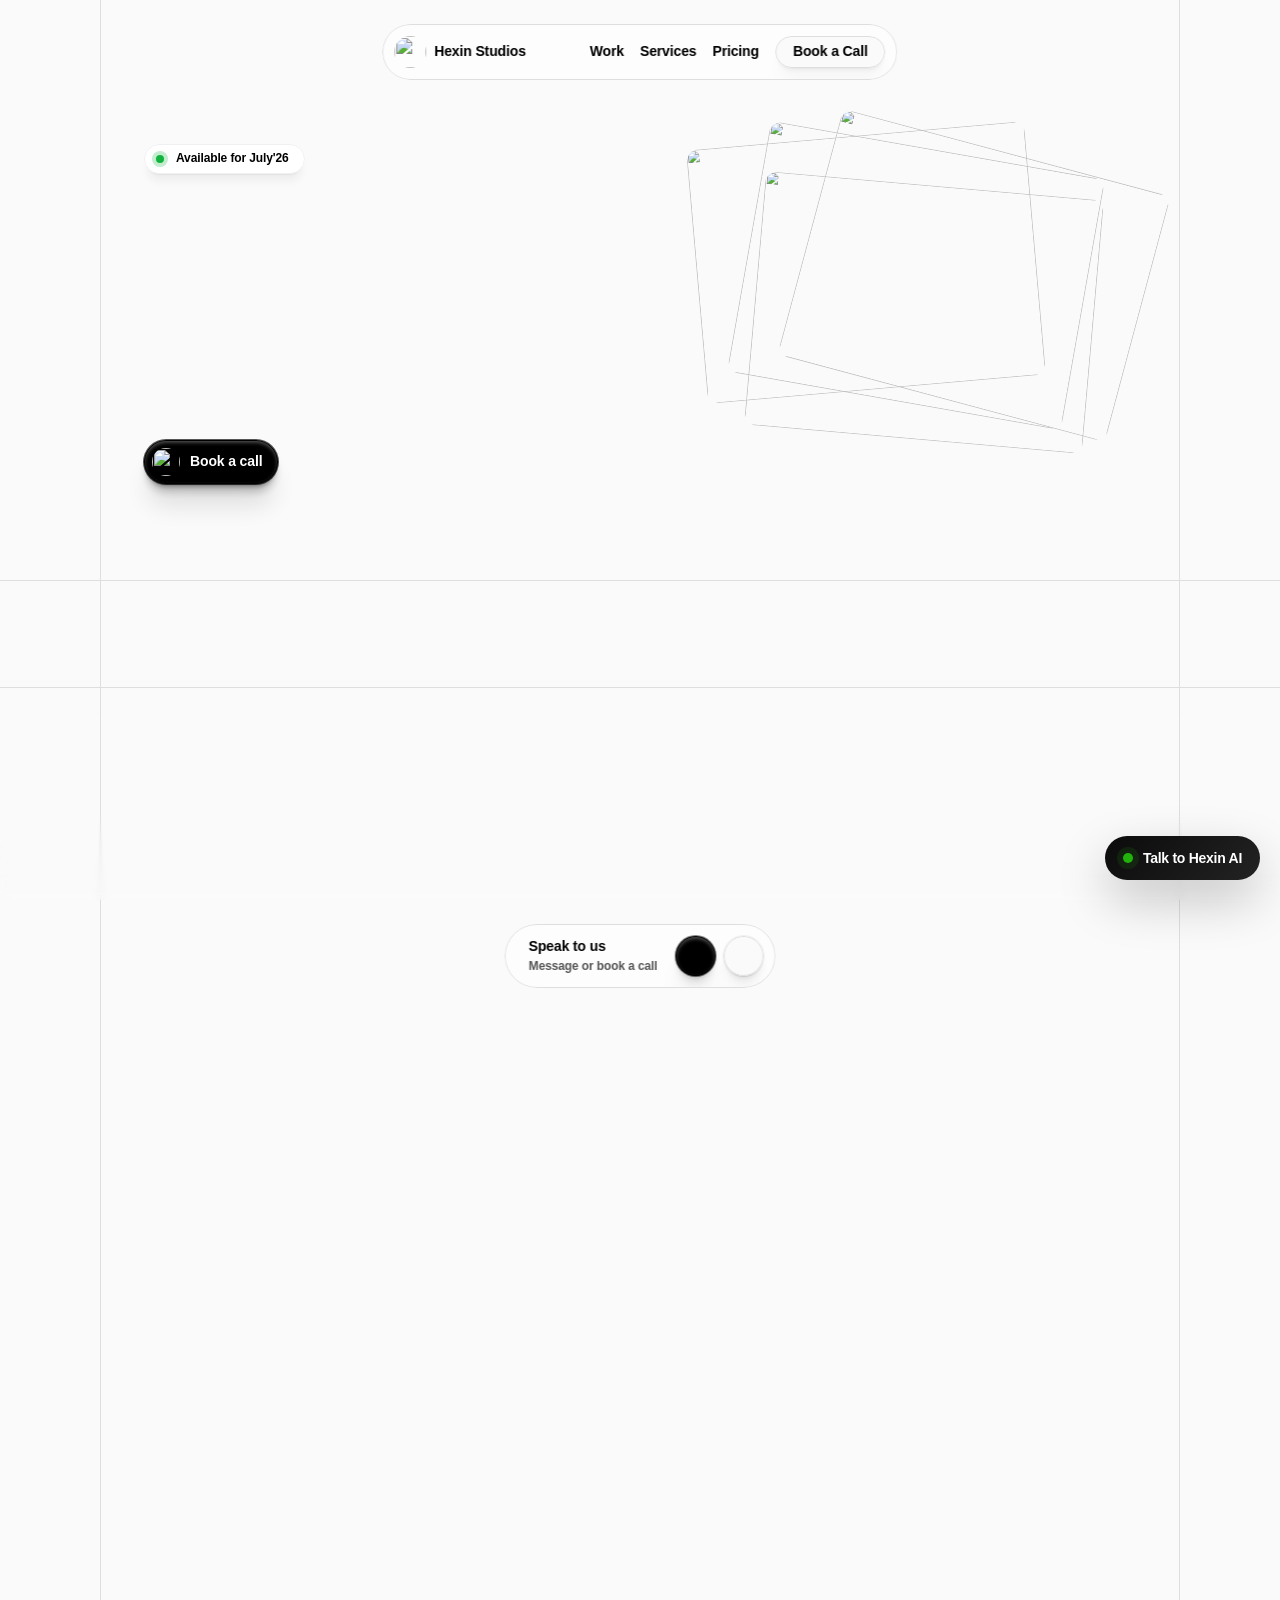
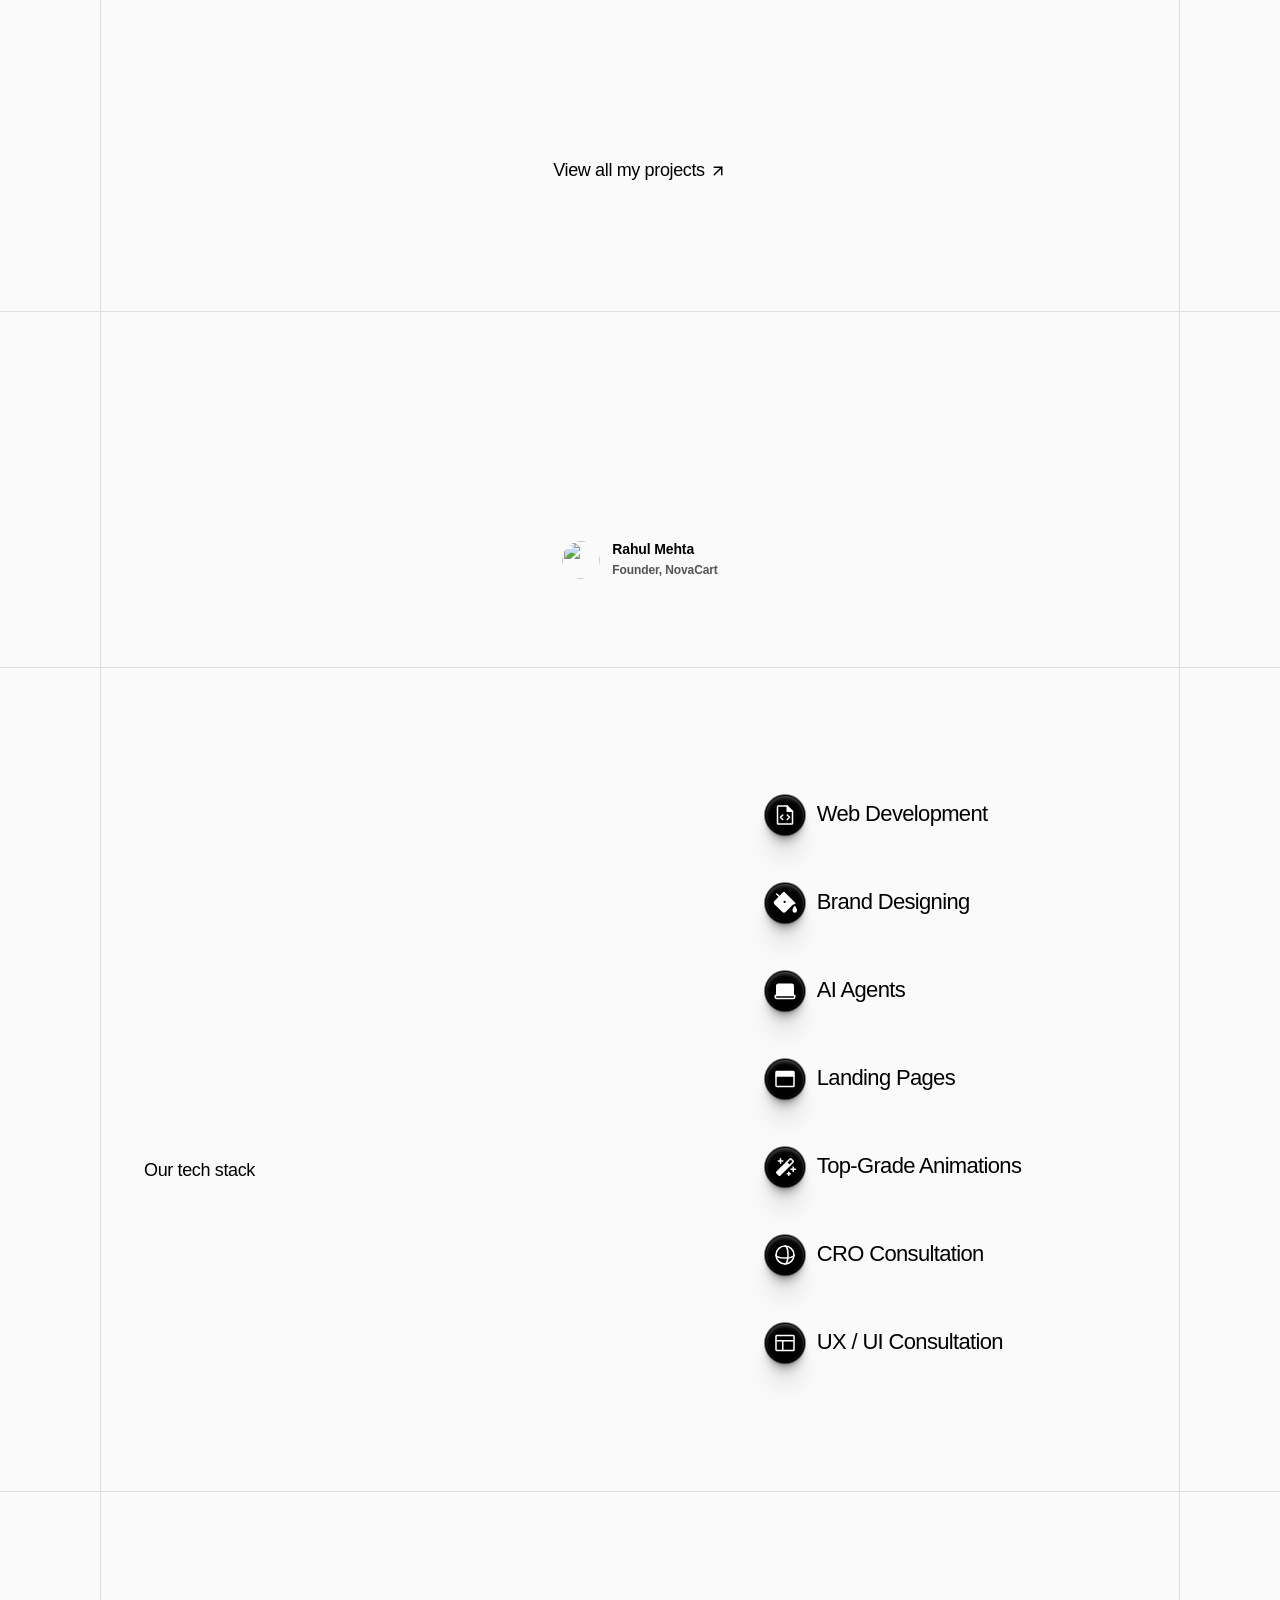
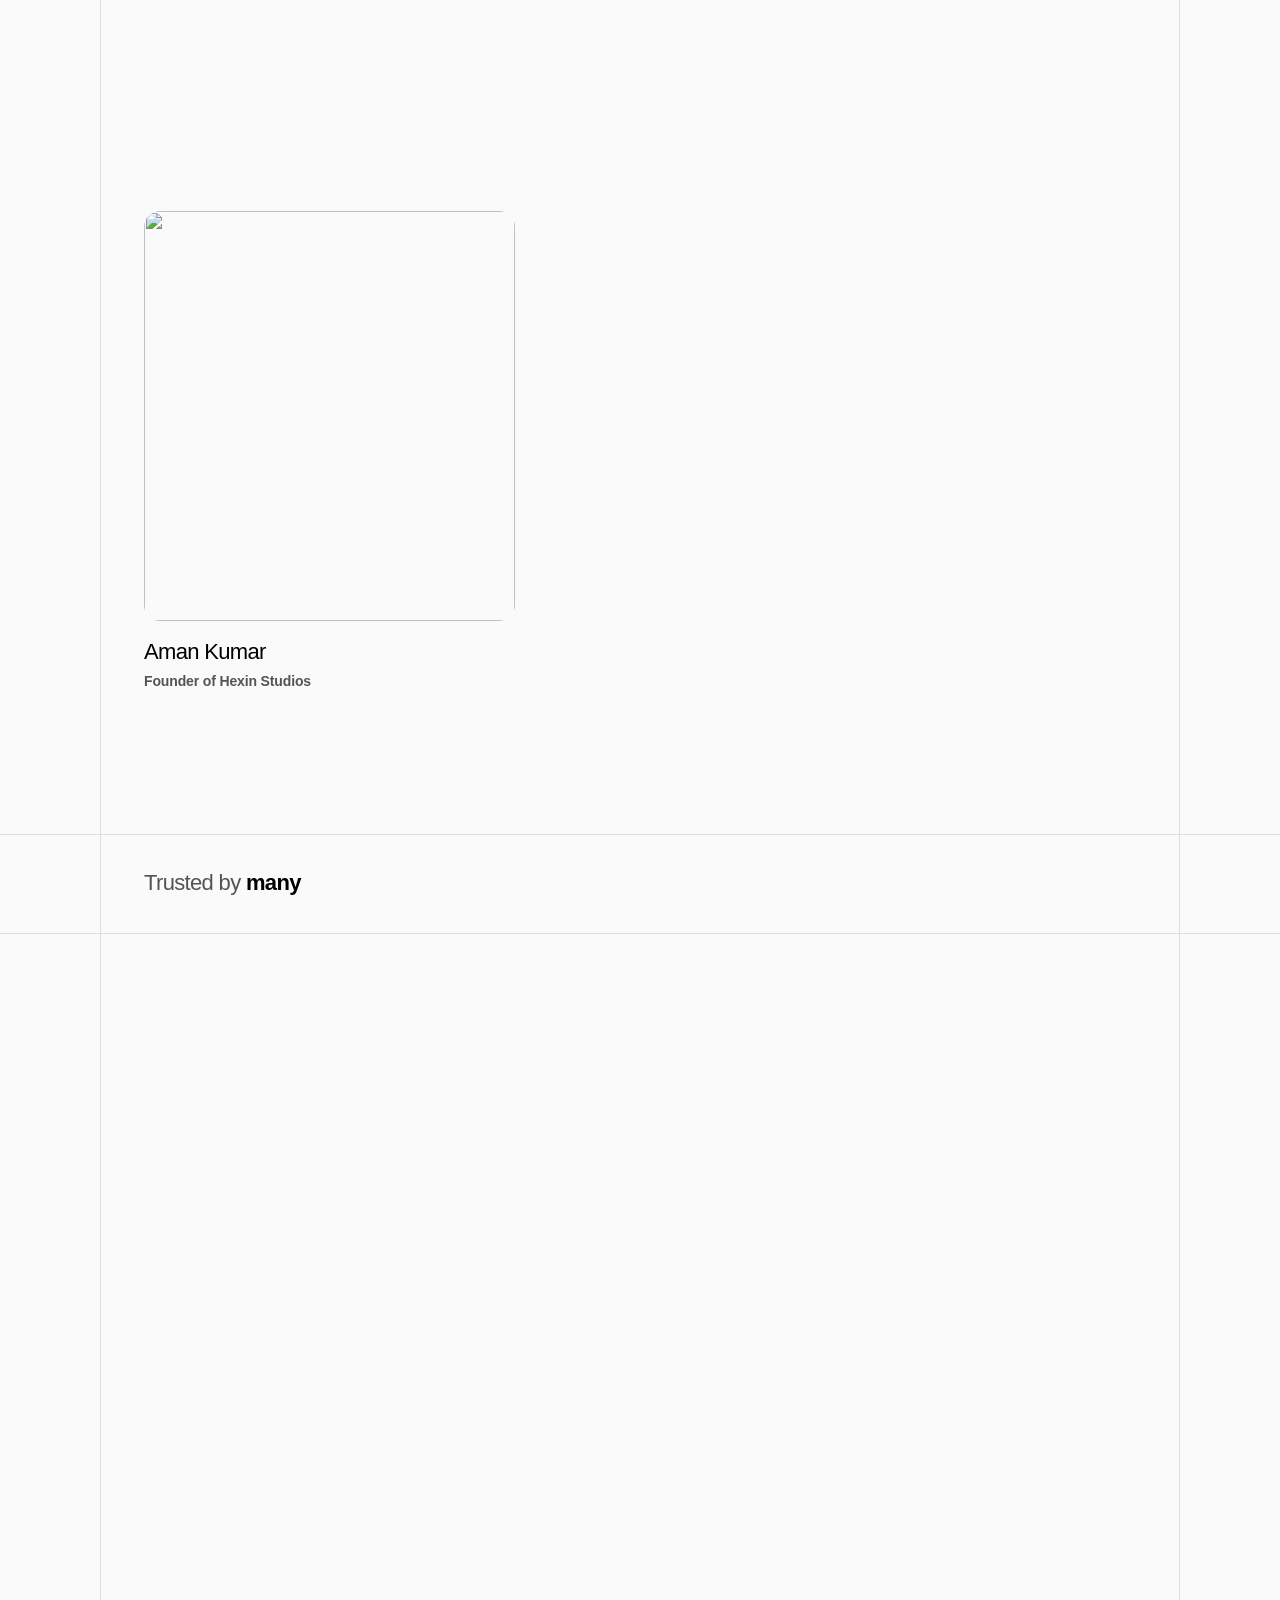
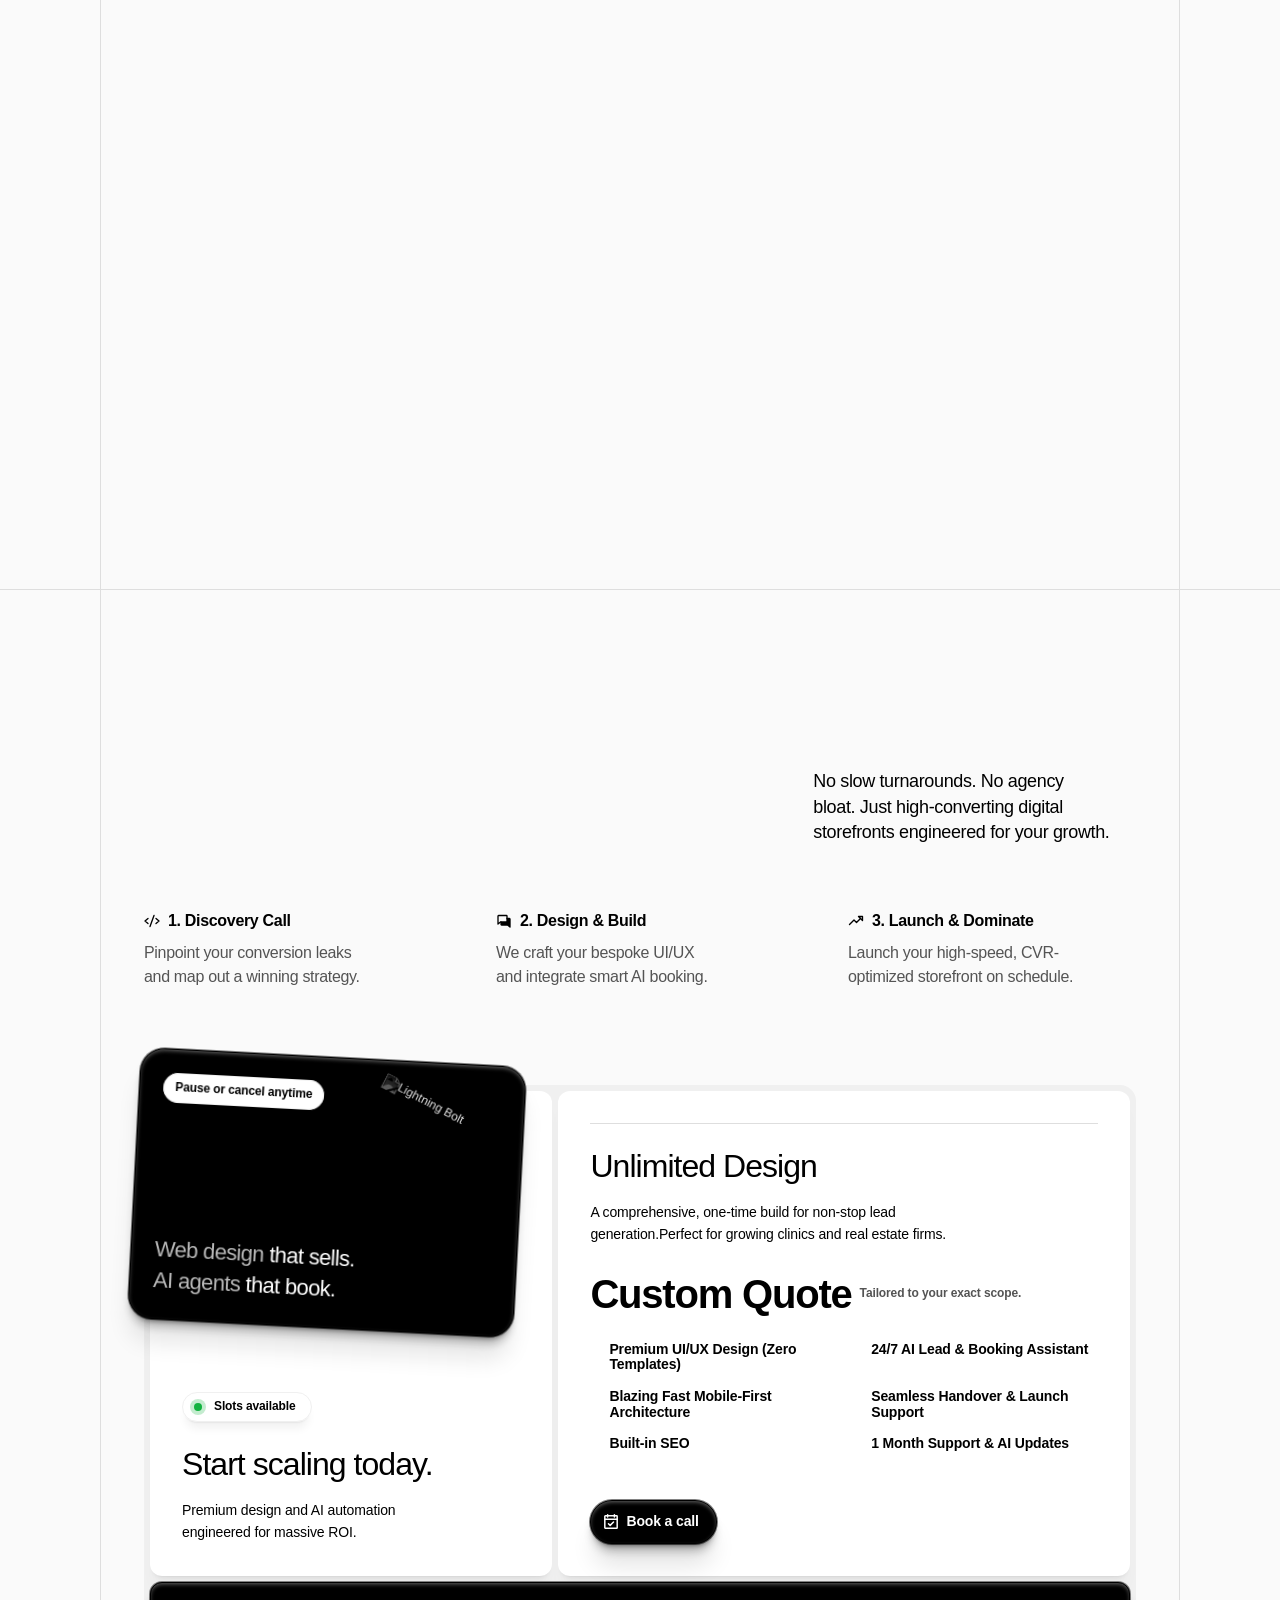
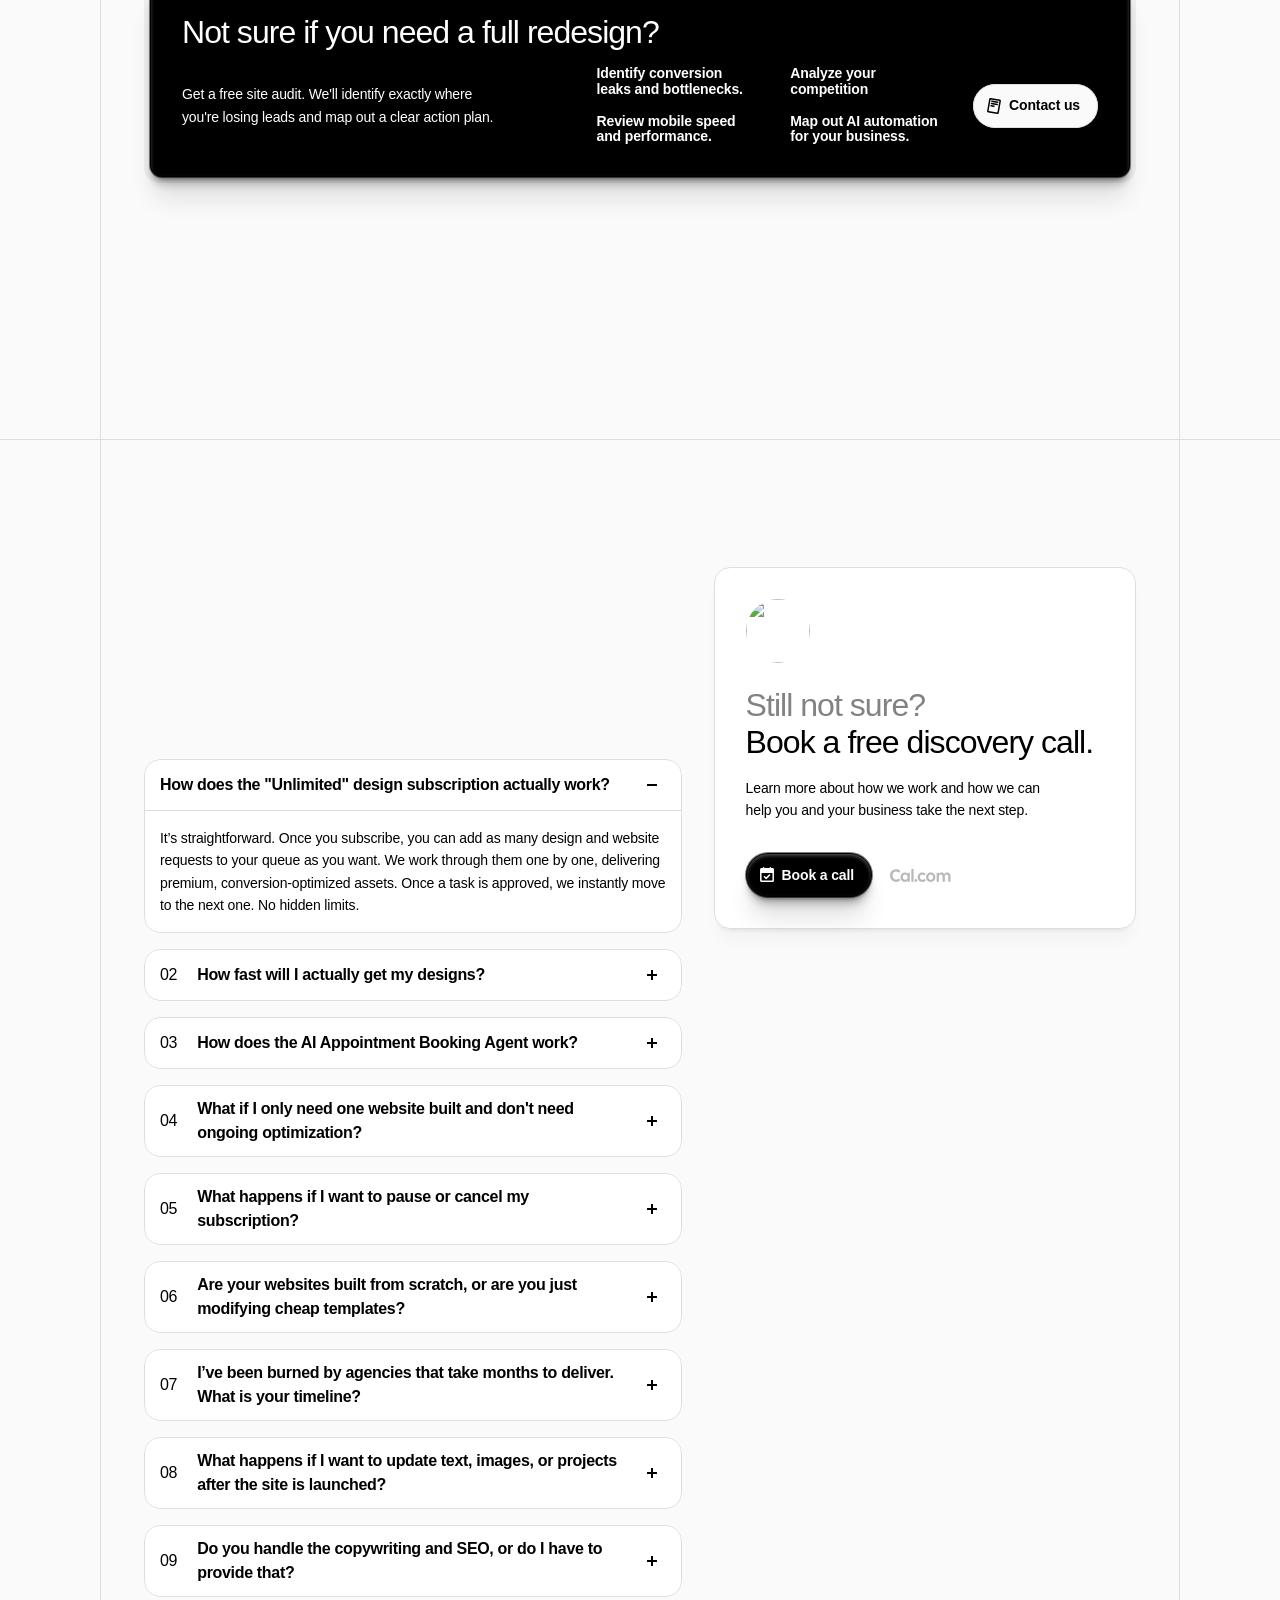
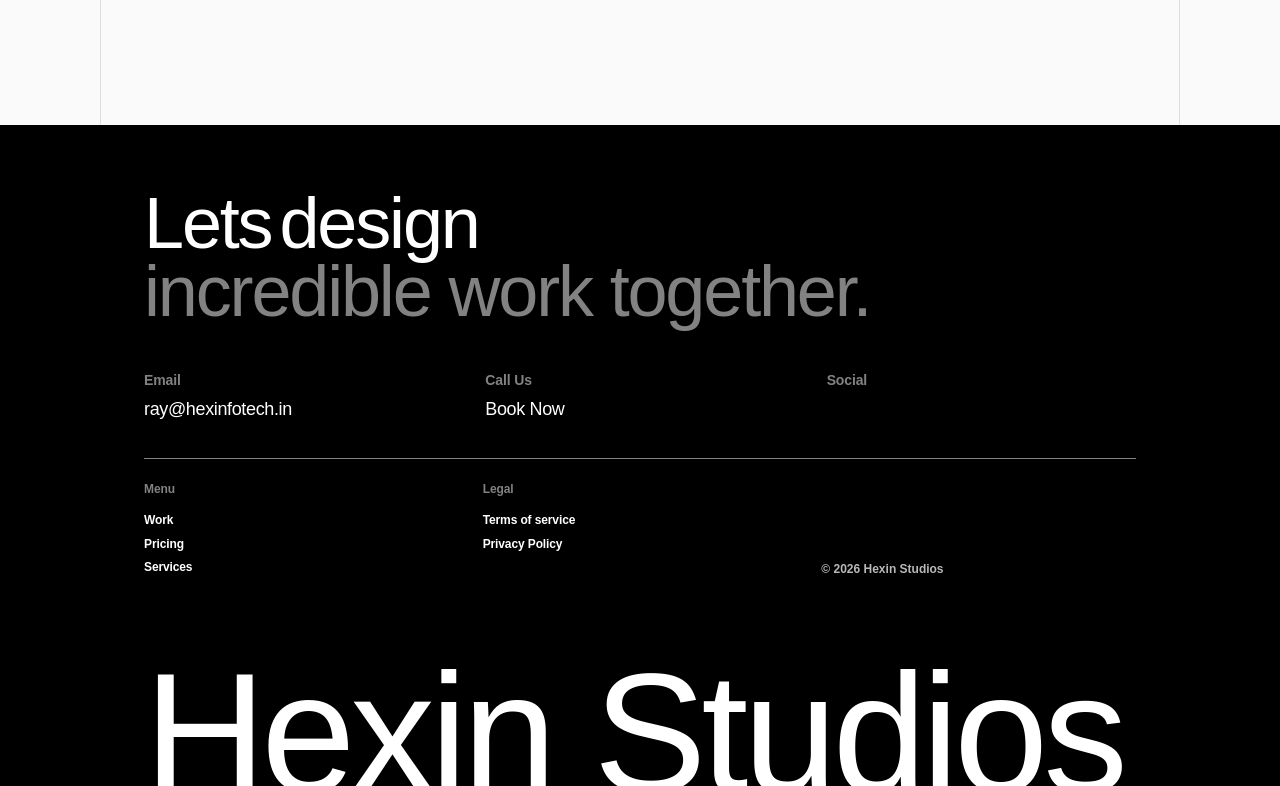
==== commit 380de435: "Add files via upload" ====
--- a/index.html
+++ b/index.html
@@ -1,11 +1,11 @@
-<!DOCTYPE html><!-- Made in Framer · framer.com ✨ --><!-- Published Jul 5, 2026, 12:01 PM UTC --><html lang="en" data-redirect-timezone="1"><head>
+<!DOCTYPE html><!-- Made in Framer · framer.com ✨ --><!-- Published Jul 5, 2026, 1:37 PM UTC --><html lang="en" data-redirect-timezone="1"><head>
 	<meta charset="utf-8">
 	<meta name="viewport" content="width=device-width">
 	<meta name="generator" content="Framer d22cd96">
 	<title>Hexin Studios | High-Converting Websites &amp; AI Automation</title>
     <meta name="description" content="High-converting web design and AI automation for brands and businesses that move fast. We build digital experiences focused entirely on maximizing your revenue.">
-    <meta name="framer-search-index" content="https://framerusercontent.com/sites/4i0JUe5MI5QTkVZQRT42ES/searchIndex-qP8SXpnNis80.json">
-    <meta name="framer-search-index-fallback" content="https://framerusercontent.com/sites/4i0JUe5MI5QTkVZQRT42ES/searchIndex-LfvwRHWjCntz.json">
+    <meta name="framer-search-index" content="https://framerusercontent.com/sites/4i0JUe5MI5QTkVZQRT42ES/searchIndex-o9xbRLQKU7jM.json">
+    <meta name="framer-search-index-fallback" content="https://framerusercontent.com/sites/4i0JUe5MI5QTkVZQRT42ES/searchIndex-eA8cKQCYUrP0.json">
     <meta name="framer-html-plugin" content="disable">
     <link href="https://framerusercontent.com/images/Y7UZOc11EimM2N1hTqg2rBLvs.png" rel="icon" media="(prefers-color-scheme: light)">
     <link href="https://framerusercontent.com/images/Y7UZOc11EimM2N1hTqg2rBLvs.png" rel="icon" media="(prefers-color-scheme: dark)">
@@ -23,8 +23,7 @@
 	
 	
 	<script>try{if(localStorage.getItem("__framer_force_showing_editorbar_since")){const n=document.createElement("link");n.rel="modulepreload";n.href="https://framer.com/edit/init.mjs";document.head.appendChild(n)}}catch(e){}</script>
-	<link rel="canonical" href="https://hexintest.framer.website/"><meta property="og:url" content="https://hexintest.framer.website/"><link rel="stylesheet" href="assistant.css">
-	<!-- Start of headStart -->
+	<link rel="canonical" href="https://hexintest.framer.website/"><meta property="og:url" content="https://hexintest.framer.website/"><!-- Start of headStart -->
     
     <!-- End of headStart -->
 	
@@ -138,10 +137,11 @@
 @font-face { font-family: "Switzer Placeholder"; src: local("Arial"); ascent-override: 96.67%; descent-override: 24.66%; line-gap-override: 8.88%; size-adjust: 101.38% }</style>
 	<link href="https://fonts.gstatic.com" rel="preconnect" crossorigin="">
 	
-	<meta name="robots" content="max-image-preview:large"><style data-framer-breakpoint-css="">@media(min-width: 1200px){.hidden-72rtr7{display:none!important}}@media(min-width: 992px) and (max-width: 1199.98px){.hidden-dsxqep{display:none!important}}@media(min-width: 768px) and (max-width: 991.98px){.hidden-1d7c730{display:none!important}}@media(max-width: 767.98px){.hidden-1slso0x{display:none!important}}@media(min-width: 1200px){.hidden-ckwyi4{display:none!important}}@media(min-width: 992px) and (max-width: 1199.98px){.hidden-3fl3zd{display:none!important}}@media(min-width: 768px) and (max-width: 991.98px){.hidden-fi1c1y{display:none!important}}@media(max-width: 767.98px){.hidden-1x6740i{display:none!important}}</style><style data-framer-css-ssr-minified="" data-framer-components="framer-lib-cursors-host framer-FG9yR PropertyOverrides framer-2Zemh framer-AzR23 framer-lib-combinedCSSRules framer-RSfft framer-3237X framer-HkMLt framer-lyi35 framer-wrKbq framer-JcNLK framer-mzdJG framer-DzmWh framer-4hAkk framer-DRlBz framer-88DPD framer-uVSJt framer-r0AVb framer-c8zYM framer-tw0DE framer-izx7y framer-Ezrn8 framer-MSxF5 framer-WUzWv framer-yAdLz framer-rOVvW framer-59joN framer-6890p framer-CO2LF framer-deGP6 framer-6wimp framer-ULIMo framer-1EoXY framer-Tdsgv framer-yLTix framer-mNm39 framer-2Qh0i framer-Hzxo3 framer-BC1ln framer-P9eNf framer-icXAD framer-I3Kmg framer-E8Br1 framer-H4iC6 framer-QbBW2 framer-5JLzz framer-m8Hh1 framer-klYPH framer-GKKJK framer-oBK23 framer-uqqhh framer-KaLac framer-LR3rr framer-hluSa">html,body,#main{box-sizing:border-box;margin:0;padding:0}:root{-webkit-font-smoothing:antialiased;-moz-osx-font-smoothing:grayscale}*{box-sizing:border-box;-webkit-font-smoothing:inherit}h1,h2,h3,h4,h5,h6,p,figure{margin:0}body,input,textarea,select,button{font-family:sans-serif;font-size:12px}body{--token-33c8dbd0-eb94-4e90-8099-e7a3fee4ad2f:#fff;--token-7354084b-2f3d-4256-9942-cf21fcb19d60:#f7f7f7;--token-bf8bd38a-4575-40c0-9459-6a86668113f1:#fafafa;--token-08cb0f10-6dc5-4949-913f-dbd7168f1cf0:#f0f0f0;--token-e3a90888-763b-420f-bb27-f2520e07d9b1:#dedede;--token-4d926bee-328f-497f-a3cd-ce0b138f5bc3:#b8b8b8;--token-46244ad7-86a7-41b8-b44b-214d95b54c13:#828282;--token-994646e0-68ea-49d7-897a-104048558f6f:#545454;--token-d1fa08ee-c247-459b-aaf3-d2091e9cede1:#2b2b2b;--token-2759885a-0605-4b0d-ae5f-9a938c3766f2:#000;--token-2761a9cc-89a9-4a73-a1e8-d6bc764b9f19:#21b30b}@supports (z-index:calc(infinity)){#__framer-badge-container{--infinity:infinity}}#__framer-badge-container{pointer-events:none;width:100%;z-index:calc(var(--infinity,2147480000));justify-content:flex-end;padding:20px;display:flex;position:fixed;bottom:0}@supports (background:-webkit-named-image(i)) and (not (grid-template-rows:subgrid)){body{--framer-will-change-override:transform}}@supports (background:-webkit-named-image(i)) and (not (position-area:top right)){body{--framer-will-change-filter-override:filter}}[data-framer-component-type=Text] div div span,[data-framer-component-type=Text] a div span,[data-framer-component-type=Text] span span span,[data-framer-component-type=Text] p span span,[data-framer-component-type=Text] h1 span span,[data-framer-component-type=Text] h2 span span,[data-framer-component-type=Text] h3 span span,[data-framer-component-type=Text] h4 span span,[data-framer-component-type=Text] h5 span span,[data-framer-component-type=Text] h6 span span,[data-framer-component-type=Text] a{font-family:var(--font-family);font-style:var(--font-style);font-weight:min(calc(var(--framer-font-weight-increase,0) + var(--font-weight,400)),900);color:var(--text-color);letter-spacing:var(--letter-spacing);font-size:var(--font-size);text-transform:var(--text-transform);--text-decoration:var(--framer-text-decoration-style,solid)var(--framer-text-decoration,none)var(--framer-text-decoration-color,currentcolor)var(--framer-text-decoration-thickness,auto);--text-decoration-skip-ink:var(--framer-text-decoration-skip-ink);--text-underline-offset:var(--framer-text-decoration-offset);line-height:var(--line-height);--font-family:var(--framer-font-family);--font-style:var(--framer-font-style);--font-weight:var(--framer-font-weight);--text-color:var(--framer-text-color);--letter-spacing:var(--framer-letter-spacing);--font-size:var(--framer-font-size);--text-transform:var(--framer-text-transform);--line-height:var(--framer-line-height)}@supports not (color:color(display-p3 1 1 1)){p.framer-text,div.framer-text,h1.framer-text,h2.framer-text,h3.framer-text,h4.framer-text,h5.framer-text,h6.framer-text,li.framer-text,ol.framer-text,ul.framer-text,span.framer-text:not([data-text-fill]){color:var(--framer-blockquote-text-color-rgb,var(--framer-blockquote-text-color,var(--framer-text-color-rgb,var(--framer-text-color,#000))));-webkit-text-stroke-color:var(--framer-text-stroke-color-rgb,var(--framer-text-stroke-color,initial))}mark.framer-text{background-color:var(--framer-blockquote-text-background-color-rgb,var(--framer-blockquote-text-background-color,var(--framer-text-background-color-rgb,var(--framer-text-background-color,initial))))}}@supports not (color:color(display-p3 1 1 1)){code.framer-text,code.framer-text span.framer-text:not([data-text-fill]){color:var(--framer-blockquote-text-color-rgb,var(--framer-blockquote-text-color,var(--framer-code-text-color-rgb,var(--framer-code-text-color,var(--framer-text-color-rgb,var(--framer-text-color,#000))))))}}@supports not (color:color(display-p3 1 1 1)){a.framer-text,span.framer-text[data-nested-link]{color:var(--framer-link-text-color-rgb,var(--framer-link-text-color,var(--framer-blockquote-text-color-rgb,var(--framer-blockquote-text-color,var(--framer-text-color-rgb,var(--framer-text-color,#000))))));background-color:var(--framer-link-text-background-color-rgb,var(--framer-link-text-background-color,initial));-webkit-text-decoration-color:var(--framer-link-text-decoration-color-rgb,var(--framer-link-text-decoration-color,var(--framer-text-decoration-color-rgb,var(--framer-text-decoration-color,currentcolor))));text-decoration-color:var(--framer-link-text-decoration-color-rgb,var(--framer-link-text-decoration-color,var(--framer-text-decoration-color-rgb,var(--framer-text-decoration-color,currentcolor))))}}@supports not (color:color(display-p3 1 1 1)){code.framer-text a.framer-text,code.framer-text a.framer-text span.framer-text:not([data-text-fill]),code.framer-text span.framer-text[data-nested-link],code.framer-text span.framer-text[data-nested-link] span.framer-text:not([data-text-fill]){color:var(--framer-link-text-color-rgb,var(--framer-link-text-color,var(--framer-blockquote-text-color-rgb,var(--framer-blockquote-text-color,var(--framer-code-text-color-rgb,var(--framer-code-text-color,var(--framer-text-color-rgb,var(--framer-text-color,#000))))))))}}@supports not (color:color(display-p3 1 1 1)){a.framer-text:hover,span.framer-text[data-nested-link]:hover{color:var(--framer-link-hover-text-color-rgb,var(--framer-link-hover-text-color,var(--framer-link-text-color-rgb,var(--framer-link-text-color,var(--framer-blockquote-text-color-rgb,var(--framer-blockquote-text-color,var(--framer-text-color-rgb,var(--framer-text-color,#000))))))));background-color:var(--framer-link-hover-text-background-color-rgb,var(--framer-link-hover-text-background-color,var(--framer-link-text-background-color-rgb,var(--framer-link-text-background-color,var(--framer-text-background-color-rgb,var(--framer-text-background-color,initial))))));-webkit-text-decoration-color:var(--framer-link-hover-text-decoration-color-rgb,var(--framer-link-hover-text-decoration-color,var(--framer-link-text-decoration-color-rgb,var(--framer-link-text-decoration-color,var(--framer-text-decoration-color-rgb,var(--framer-text-decoration-color,currentcolor))))));text-decoration-color:var(--framer-link-hover-text-decoration-color-rgb,var(--framer-link-hover-text-decoration-color,var(--framer-link-text-decoration-color-rgb,var(--framer-link-text-decoration-color,var(--framer-text-decoration-color-rgb,var(--framer-text-decoration-color,currentcolor))))))}}@supports not (color:color(display-p3 1 1 1)){code.framer-text a.framer-text:hover,code.framer-text span.framer-text[data-nested-link]:hover{color:var(--framer-link-hover-text-color-rgb,var(--framer-link-hover-text-color,var(--framer-link-text-color-rgb,var(--framer-link-text-color,var(--framer-blockquote-text-color-rgb,var(--framer-blockquote-text-color,var(--framer-code-text-color-rgb,var(--framer-code-text-color,var(--framer-text-color-rgb,var(--framer-text-color,#000))))))))))}}@supports not (color:color(display-p3 1 1 1)){a.framer-text[data-framer-page-link-current],span.framer-text[data-framer-page-link-current]{color:var(--framer-link-current-text-color-rgb,var(--framer-link-current-text-color,var(--framer-link-text-color-rgb,var(--framer-link-text-color,var(--framer-text-color-rgb,var(--framer-text-color,#000))))));background-color:var(--framer-link-current-text-background-color-rgb,var(--framer-link-current-text-background-color,var(--framer-link-text-background-color-rgb,var(--framer-link-text-background-color,var(--framer-text-background-color-rgb,var(--framer-text-background-color,initial))))));-webkit-text-decoration-color:var(--framer-link-current-text-decoration-color-rgb,var(--framer-link-current-text-decoration-color,var(--framer-link-text-decoration-color-rgb,var(--framer-link-text-decoration-color,var(--framer-text-decoration-color-rgb,var(--framer-text-decoration-color,currentcolor))))));text-decoration-color:var(--framer-link-current-text-decoration-color-rgb,var(--framer-link-current-text-decoration-color,var(--framer-link-text-decoration-color-rgb,var(--framer-link-text-decoration-color,var(--framer-text-decoration-color-rgb,var(--framer-text-decoration-color,currentcolor))))))}}@supports not (color:color(display-p3 1 1 1)){code.framer-text a.framer-text[data-framer-page-link-current],code.framer-text a.framer-text[data-framer-page-link-current] span.framer-text:not([data-text-fill]),code.framer-text span.framer-text[data-framer-page-link-current],code.framer-text span.framer-text[data-framer-page-link-current] span.framer-text:not([data-text-fill]){color:var(--framer-link-current-text-color-rgb,var(--framer-link-current-text-color,var(--framer-link-text-color-rgb,var(--framer-link-text-color,var(--framer-code-text-color-rgb,var(--framer-code-text-color,var(--framer-text-color-rgb,var(--framer-text-color,#000))))))));background-color:var(--framer-link-current-text-background-color-rgb,var(--framer-link-current-text-background-color,var(--framer-link-text-background-color-rgb,var(--framer-link-text-background-color,var(--framer-text-background-color-rgb,var(--framer-text-background-color,initial))))))}}@supports not (color:color(display-p3 1 1 1)){a.framer-text[data-framer-page-link-current]:hover,span.framer-text[data-framer-page-link-current]:hover{color:var(--framer-link-hover-text-color-rgb,var(--framer-link-hover-text-color,var(--framer-link-current-text-color-rgb,var(--framer-link-current-text-color,var(--framer-link-text-color-rgb,var(--framer-link-text-color,var(--framer-code-text-color-rgb,var(--framer-code-text-color,var(--framer-text-color-rgb,var(--framer-text-color,#000))))))))));background-color:var(--framer-link-hover-text-background-color-rgb,var(--framer-link-hover-text-background-color,var(--framer-link-current-text-background-color-rgb,var(--framer-link-current-text-background-color,var(--framer-link-text-background-color-rgb,var(--framer-link-text-background-color,initial))))));-webkit-text-decoration-color:var(--framer-link-hover-text-decoration-color-rgb,var(--framer-link-hover-text-decoration-color,var(--framer-link-current-text-decoration-color-rgb,var(--framer-link-current-text-decoration-color,var(--framer-link-text-decoration-color-rgb,var(--framer-link-text-decoration-color,var(--framer-text-decoration-color-rgb,var(--framer-text-decoration-color,currentcolor))))))));text-decoration-color:var(--framer-link-hover-text-decoration-color-rgb,var(--framer-link-hover-text-decoration-color,var(--framer-link-current-text-decoration-color-rgb,var(--framer-link-current-text-decoration-color,var(--framer-link-text-decoration-color-rgb,var(--framer-link-text-decoration-color,var(--framer-text-decoration-color-rgb,var(--framer-text-decoration-color,currentcolor))))))))}}@supports not (color:color(display-p3 1 1 1)){code.framer-text a.framer-text[data-framer-page-link-current]:hover,code.framer-text a.framer-text[data-framer-page-link-current]:hover span.framer-text:not([data-text-fill]),code.framer-text span.framer-text[data-framer-page-link-current]:hover,code.framer-text span.framer-text[data-framer-page-link-current]:hover span.framer-text:not([data-text-fill]){color:var(--framer-link-hover-text-color-rgb,var(--framer-link-hover-text-color,var(--framer-link-current-text-color-rgb,var(--framer-link-current-text-color,var(--framer-link-text-color-rgb,var(--framer-link-text-color,var(--framer-code-text-color-rgb,var(--framer-code-text-color,var(--framer-text-color-rgb,var(--framer-text-color,#000))))))))));background-color:var(--framer-link-hover-text-background-color-rgb,var(--framer-link-hover-text-background-color,var(--framer-link-current-text-background-color-rgb,var(--framer-link-current-text-background-color,var(--framer-link-text-background-color-rgb,var(--framer-link-text-background-color,initial))))))}}@supports not (overflow:clip){:root{--overflow-clip-fallback:hidden}}@supports (background:-webkit-named-image(i)) and (not (contain-intrinsic-size:inherit)){div.framer-text,p.framer-text,h1.framer-text,h2.framer-text,h3.framer-text,h4.framer-text,h5.framer-text,h6.framer-text,ol.framer-text,ul.framer-text,li.framer-text,blockquote.framer-text,.framer-text.framer-image{display:var(--text-truncation-display-inline-for-safari-16,revert)}div.framer-text:after,p.framer-text:after,h1.framer-text:after,h2.framer-text:after,h3.framer-text:after,h4.framer-text:after,h5.framer-text:after,h6.framer-text:after,ol.framer-text:after,ul.framer-text:after,li.framer-text:after,blockquote.framer-text:after,.framer-text.framer-image:after{content:var(--text-truncation-line-break-for-safari-16);white-space:pre}.framer-text.framer-text-module,.framer-text.framer-table-wrapper{display:var(--text-truncation-display-none-for-safari-16,revert)}p.framer-text[data-text-fill]{display:var(--text-truncation-display-inline-for-safari-16,inline-block)}}@supports (corner-shape:superellipse(2)){:root{--one-if-corner-shape-supported:1}}.framer-cursor-none,.framer-cursor-none *{cursor:none!important}.framer-pointer-events-none,.framer-pointer-events-none *{pointer-events:none!important}@supports (aspect-ratio:1){body{--framer-aspect-ratio-supported:auto}}.framer-FG9yR.framer-im8sr3,.framer-FG9yR .framer-im8sr3{display:block}.framer-FG9yR.framer-ckwyi4{--selection-background-color:var(--token-2759885a-0605-4b0d-ae5f-9a938c3766f2,#000);--selection-color:var(--token-33c8dbd0-eb94-4e90-8099-e7a3fee4ad2f,#fff);-webkit-tap-highlight-color:#ffffff0d;background-color:var(--token-d1fa08ee-c247-459b-aaf3-d2091e9cede1,#2b2b2b);height:min-content;overflow:var(--overflow-clip-fallback,clip);flex-flow:column;place-content:center flex-start;align-items:center;gap:0;width:100%;padding:0;display:flex;position:relative}.framer-FG9yR .framer-xd4t0m{background-color:var(--token-bf8bd38a-4575-40c0-9459-6a86668113f1,#fafafa);pointer-events:none;z-index:1;flex:none;order:-1000;width:100%;height:100%;position:absolute;top:0%;left:0%;overflow:visible}.framer-FG9yR .framer-1tgilwu-container{height:auto;position:var(--framer-canvas-fixed-position,fixed);z-index:9;flex:none;order:-999;width:auto;top:24px;left:50%}.framer-FG9yR .framer-1f1snu9{background:0 0;flex-grow:1;width:0;height:0;margin:0;position:relative}.framer-FG9yR .framer-x6qzta-container{bottom:calc(calc(100% - min(var(--framer-viewport-height,100%),100%)) + 0px);height:calc(min(var(--framer-viewport-height,100%),100%)*.25);pointer-events:none;position:var(--framer-canvas-fixed-position,fixed);z-index:5;flex:none;order:1003;width:100%;left:0%}.framer-FG9yR .framer-51tg6g-container{z-index:2;flex:none;order:1004;width:100%;height:auto;position:relative}.framer-FG9yR .framer-17mjsm2{--border-bottom-width:0px;--border-color:var(--token-e3a90888-763b-420f-bb27-f2520e07d9b1,#d9d9d9);--border-left-width:1px;--border-right-width:1px;--border-style:solid;--border-top-width:0px;pointer-events:none;z-index:1;flex:none;order:1005;width:100%;max-width:1080px;height:100%;position:absolute;top:0%;left:calc(50% - min(1080px,100%)/2);overflow:hidden}[data-layout-template=true]>#overlay{margin-bottom:0}.framer-FG9yR[data-selection=true] * ::selection{color:var(--selection-color,none);background-color:var(--selection-background-color,none)}.framer-FG9yR [data-selection=true] * ::selection{color:var(--selection-color,none);background-color:var(--selection-background-color,none)}.framer-FG9yR[data-border=true]:after,.framer-FG9yR [data-border=true]:after{content:"";border-width:var(--border-top-width,0)var(--border-right-width,0)var(--border-bottom-width,0)var(--border-left-width,0);border-color:var(--border-color,none);border-style:var(--border-style,none);box-sizing:border-box;border-radius:inherit;corner-shape:inherit;pointer-events:none;width:100%;height:100%;position:absolute;top:0;left:0}@media (max-width:767.98px){.framer-FG9yR .framer-17mjsm2{max-width:95%;left:2.5%}}@media (min-width:992px) and (max-width:1199.98px){.framer-FG9yR .framer-17mjsm2{max-width:95%;left:2.5%}}@media (min-width:768px) and (max-width:991.98px){.framer-FG9yR .framer-17mjsm2{max-width:95%;left:2.5%}}.ssr-variant{display:contents}@supports (aspect-ratio:1){body{--framer-aspect-ratio-supported:auto}}.framer-2Zemh.framer-1iackk2,.framer-2Zemh .framer-1iackk2{display:block}.framer-2Zemh.framer-ryoyqg{cursor:pointer;will-change:var(--framer-will-change-override,transform);flex-flow:row;place-content:center flex-start;align-items:center;gap:64px;width:min-content;height:min-content;padding:12px;display:flex;position:relative;overflow:hidden}.framer-2Zemh .framer-1j8wum8{flex-flow:row;flex:none;place-content:center;align-items:center;gap:32px;width:min-content;height:min-content;padding:0;display:flex;position:relative;overflow:hidden}.framer-2Zemh .framer-xt6rwa{flex-flow:row;flex:none;place-content:center;align-items:center;gap:8px;width:min-content;height:min-content;padding:0;text-decoration:none;display:flex;position:relative;overflow:visible}.framer-2Zemh .framer-1mf7mjt-container,.framer-2Zemh .framer-1rywklw-container{flex:none;width:auto;height:auto;position:relative}.framer-2Zemh .framer-1f0ccua{white-space:pre;flex:none;width:auto;height:auto;position:relative}.framer-2Zemh .framer-1x04oi2-container{pointer-events:none;z-index:1;flex:none;width:auto;height:auto;position:relative}.framer-2Zemh .framer-1puf3op{flex-flow:row;flex:none;place-content:center;align-items:center;gap:24px;width:min-content;height:min-content;padding:0;display:flex;position:relative;overflow:visible}.framer-2Zemh .framer-2o9mc6-container{pointer-events:none;z-index:1;flex:none;width:auto;height:auto;position:absolute;top:50%;left:0}.framer-2Zemh .framer-1116mls-container{flex:1 0 0;width:1px;height:auto;position:relative}.framer-2Zemh.framer-v-14qjnst.framer-ryoyqg{gap:32px}.framer-2Zemh.framer-v-14qjnst .framer-1rywklw-container{pointer-events:none;z-index:1;position:absolute;top:50%;left:0}.framer-2Zemh.framer-v-14qjnst .framer-2o9mc6-container{left:unset;pointer-events:auto;top:unset;position:relative}.framer-2Zemh.framer-v-1jpbk44.framer-ryoyqg{flex-direction:column;align-content:flex-start;align-items:flex-start;gap:32px}.framer-2Zemh.framer-v-1jpbk44 .framer-1x04oi2-container,.framer-2Zemh.framer-v-1l53z1w .framer-1x04oi2-container{pointer-events:auto}.framer-2Zemh.framer-v-1l53z1w.framer-ryoyqg{flex-direction:column;align-content:flex-start;align-items:flex-start;gap:16px}.framer-2Zemh.framer-v-1l53z1w .framer-xt6rwa{cursor:pointer}.framer-2Zemh.framer-v-1l53z1w .framer-1116mls-container{flex:none;align-self:stretch;width:auto}.framer-2Zemh[data-border=true]:after,.framer-2Zemh [data-border=true]:after{content:"";border-width:var(--border-top-width,0)var(--border-right-width,0)var(--border-bottom-width,0)var(--border-left-width,0);border-color:var(--border-color,none);border-style:var(--border-style,none);box-sizing:border-box;border-radius:inherit;corner-shape:inherit;pointer-events:none;width:100%;height:100%;position:absolute;top:0;left:0}@supports (aspect-ratio:1){body{--framer-aspect-ratio-supported:auto}}.framer-AzR23.framer-lxsivx,.framer-AzR23 .framer-lxsivx{display:block}.framer-AzR23.framer-1gob8wf{width:32px;height:32px;position:relative;overflow:visible}body{--framer-will-change-override:none}@supports (background:-webkit-named-image(i)) and (not (grid-template-rows:subgrid)){body{--framer-will-change-override:transform}}body{--framer-will-change-filter-override:none}@supports (background:-webkit-named-image(i)) and (not (position-area:top right)){body{--framer-will-change-filter-override:filter}}[data-framer-component-type]{position:absolute}[data-framer-component-type=Text]{cursor:inherit}[data-framer-component-text-autosized] *{white-space:pre}[data-framer-component-type=Text]>*{text-align:var(--framer-text-alignment,start)}[data-framer-component-type=Text] span span,[data-framer-component-type=Text] p span,[data-framer-component-type=Text] h1 span,[data-framer-component-type=Text] h2 span,[data-framer-component-type=Text] h3 span,[data-framer-component-type=Text] h4 span,[data-framer-component-type=Text] h5 span,[data-framer-component-type=Text] h6 span{display:block}[data-framer-component-type=Text] span span span,[data-framer-component-type=Text] p span span,[data-framer-component-type=Text] h1 span span,[data-framer-component-type=Text] h2 span span,[data-framer-component-type=Text] h3 span span,[data-framer-component-type=Text] h4 span span,[data-framer-component-type=Text] h5 span span,[data-framer-component-type=Text] h6 span span{display:unset}[data-framer-component-type=Text] div div span,[data-framer-component-type=Text] a div span,[data-framer-component-type=Text] span span span,[data-framer-component-type=Text] p span span,[data-framer-component-type=Text] h1 span span,[data-framer-component-type=Text] h2 span span,[data-framer-component-type=Text] h3 span span,[data-framer-component-type=Text] h4 span span,[data-framer-component-type=Text] h5 span span,[data-framer-component-type=Text] h6 span span,[data-framer-component-type=Text] a{font-family:var(--font-family);font-style:var(--font-style);font-weight:min(calc(var(--framer-font-weight-increase,0) + var(--font-weight,400)),900);color:var(--text-color);letter-spacing:var(--letter-spacing);font-size:var(--font-size);text-transform:var(--text-transform);--text-decoration:var(--framer-text-decoration-style,solid)var(--framer-text-decoration,none)var(--framer-text-decoration-color,currentcolor)var(--framer-text-decoration-thickness,auto);--text-decoration-skip-ink:var(--framer-text-decoration-skip-ink);--text-underline-offset:var(--framer-text-decoration-offset);line-height:var(--line-height);--font-family:var(--framer-font-family);--font-style:var(--framer-font-style);--font-weight:var(--framer-font-weight);--text-color:var(--framer-text-color);--letter-spacing:var(--framer-letter-spacing);--font-size:var(--framer-font-size);--text-transform:var(--framer-text-transform);--line-height:var(--framer-line-height)}[data-framer-component-type=Text] a,[data-framer-component-type=Text] a div span,[data-framer-component-type=Text] a span span span,[data-framer-component-type=Text] a p span span,[data-framer-component-type=Text] a h1 span span,[data-framer-component-type=Text] a h2 span span,[data-framer-component-type=Text] a h3 span span,[data-framer-component-type=Text] a h4 span span,[data-framer-component-type=Text] a h5 span span,[data-framer-component-type=Text] a h6 span span{--font-family:var(--framer-link-font-family,var(--framer-font-family));--font-style:var(--framer-link-font-style,var(--framer-font-style));--font-weight:var(--framer-link-font-weight,var(--framer-font-weight));--text-color:var(--framer-link-text-color,var(--framer-text-color));--font-size:var(--framer-link-font-size,var(--framer-font-size));--text-transform:var(--framer-link-text-transform,var(--framer-text-transform));--text-decoration:var(--framer-link-text-decoration-style,var(--framer-text-decoration-style,solid))var(--framer-link-text-decoration,var(--framer-text-decoration,none))var(--framer-link-text-decoration-color,var(--framer-text-decoration-color,currentcolor))var(--framer-link-text-decoration-thickness,var(--framer-text-decoration-thickness,auto));--text-decoration-skip-ink:var(--framer-link-text-decoration-skip-ink,var(--framer-text-decoration-skip-ink));--text-underline-offset:var(--framer-link-text-decoration-offset,var(--framer-text-decoration-offset))}[data-framer-component-type=Text] a:hover,[data-framer-component-type=Text] a div span:hover,[data-framer-component-type=Text] a span span span:hover,[data-framer-component-type=Text] a p span span:hover,[data-framer-component-type=Text] a h1 span span:hover,[data-framer-component-type=Text] a h2 span span:hover,[data-framer-component-type=Text] a h3 span span:hover,[data-framer-component-type=Text] a h4 span span:hover,[data-framer-component-type=Text] a h5 span span:hover,[data-framer-component-type=Text] a h6 span span:hover{--font-family:var(--framer-link-hover-font-family,var(--framer-link-font-family,var(--framer-font-family)));--font-style:var(--framer-link-hover-font-style,var(--framer-link-font-style,var(--framer-font-style)));--font-weight:var(--framer-link-hover-font-weight,var(--framer-link-font-weight,var(--framer-font-weight)));--text-color:var(--framer-link-hover-text-color,var(--framer-link-text-color,var(--framer-text-color)));--font-size:var(--framer-link-hover-font-size,var(--framer-link-font-size,var(--framer-font-size)));--text-transform:var(--framer-link-hover-text-transform,var(--framer-link-text-transform,var(--framer-text-transform)));--text-decoration:var(--framer-link-hover-text-decoration-style,var(--framer-link-text-decoration-style,var(--framer-text-decoration-style,solid)))var(--framer-link-hover-text-decoration,var(--framer-link-text-decoration,var(--framer-text-decoration,none)))var(--framer-link-hover-text-decoration-color,var(--framer-link-text-decoration-color,var(--framer-text-decoration-color,currentcolor)))var(--framer-link-hover-text-decoration-thickness,var(--framer-link-text-decoration-thickness,var(--framer-text-decoration-thickness,auto)));--text-decoration-skip-ink:var(--framer-link-hover-text-decoration-skip-ink,var(--framer-link-text-decoration-skip-ink,var(--framer-text-decoration-skip-ink)));--text-underline-offset:var(--framer-link-hover-text-decoration-offset,var(--framer-link-text-decoration-offset,var(--framer-text-decoration-offset)))}[data-framer-component-type=Text].isCurrent a,[data-framer-component-type=Text].isCurrent a div span,[data-framer-component-type=Text].isCurrent a span span span,[data-framer-component-type=Text].isCurrent a p span span,[data-framer-component-type=Text].isCurrent a h1 span span,[data-framer-component-type=Text].isCurrent a h2 span span,[data-framer-component-type=Text].isCurrent a h3 span span,[data-framer-component-type=Text].isCurrent a h4 span span,[data-framer-component-type=Text].isCurrent a h5 span span,[data-framer-component-type=Text].isCurrent a h6 span span{--font-family:var(--framer-link-current-font-family,var(--framer-link-font-family,var(--framer-font-family)));--font-style:var(--framer-link-current-font-style,var(--framer-link-font-style,var(--framer-font-style)));--font-weight:var(--framer-link-current-font-weight,var(--framer-link-font-weight,var(--framer-font-weight)));--text-color:var(--framer-link-current-text-color,var(--framer-link-text-color,var(--framer-text-color)));--font-size:var(--framer-link-current-font-size,var(--framer-link-font-size,var(--framer-font-size)));--text-transform:var(--framer-link-current-text-transform,var(--framer-link-text-transform,var(--framer-text-transform)));--text-decoration:var(--framer-link-current-text-decoration-style,var(--framer-link-text-decoration-style,var(--framer-text-decoration-style,solid)))var(--framer-link-current-text-decoration,var(--framer-link-text-decoration,var(--framer-text-decoration,none)))var(--framer-link-current-text-decoration-color,var(--framer-link-text-decoration-color,var(--framer-text-decoration-color,currentcolor)))var(--framer-link-current-text-decoration-thickness,var(--framer-link-text-decoration-thickness,var(--framer-text-decoration-thickness,auto)));--text-decoration-skip-ink:var(--framer-link-current-text-decoration-skip-ink,var(--framer-link-text-decoration-skip-ink,var(--framer-text-decoration-skip-ink)));--text-underline-offset:var(--framer-link-current-text-decoration-offset,var(--framer-link-text-decoration-offset,var(--framer-text-decoration-offset)))}[data-framer-component-type=RichTextContainer]{outline:none;flex-direction:column;flex-shrink:0;justify-content:flex-start;display:flex}p.framer-text,div.framer-text,figure.framer-text,h1.framer-text,h2.framer-text,h3.framer-text,h4.framer-text,h5.framer-text,h6.framer-text,ol.framer-text,ul.framer-text{margin:0;padding:0}p.framer-text,div.framer-text,h1.framer-text,h2.framer-text,h3.framer-text,h4.framer-text,h5.framer-text,h6.framer-text,li.framer-text,ol.framer-text,ul.framer-text,mark.framer-text,span.framer-text:not([data-text-fill]){font-family:var(--framer-font-family-preview,var(--framer-blockquote-font-family,var(--framer-font-family,Inter,Inter Placeholder,sans-serif)));font-style:var(--framer-font-style-preview,var(--framer-blockquote-font-style,var(--framer-font-style,normal)));font-weight:var(--framer-font-weight-preview,var(--framer-blockquote-font-weight,var(--framer-font-weight,400)));color:var(--framer-blockquote-text-color,var(--framer-text-color,#000));font-size:calc(var(--framer-blockquote-font-size,var(--framer-font-size,16px))*var(--framer-font-size-scale,1));letter-spacing:var(--framer-blockquote-letter-spacing,var(--framer-letter-spacing,0));text-transform:var(--framer-blockquote-text-transform,var(--framer-text-transform,none));-webkit-text-decoration-line:var(--framer-blockquote-text-decoration,var(--framer-text-decoration,initial));text-decoration-line:var(--framer-blockquote-text-decoration,var(--framer-text-decoration,initial));-webkit-text-decoration-style:var(--framer-blockquote-text-decoration-style,var(--framer-text-decoration-style,initial));text-decoration-style:var(--framer-blockquote-text-decoration-style,var(--framer-text-decoration-style,initial));-webkit-text-decoration-color:var(--framer-blockquote-text-decoration-color,var(--framer-text-decoration-color,initial));text-decoration-color:var(--framer-blockquote-text-decoration-color,var(--framer-text-decoration-color,initial));text-decoration-thickness:var(--framer-blockquote-text-decoration-thickness,var(--framer-text-decoration-thickness,initial));text-decoration-skip-ink:var(--framer-blockquote-text-decoration-skip-ink,var(--framer-text-decoration-skip-ink,initial));text-underline-offset:var(--framer-blockquote-text-decoration-offset,var(--framer-text-decoration-offset,initial));line-height:var(--framer-blockquote-line-height,var(--framer-line-height,1.2em));text-align:var(--framer-blockquote-text-alignment,var(--framer-text-alignment,start));-webkit-text-stroke-width:var(--framer-text-stroke-width,initial);-webkit-text-stroke-color:var(--framer-text-stroke-color,initial);-moz-font-feature-settings:var(--framer-font-open-type-features,initial);-webkit-font-feature-settings:var(--framer-font-open-type-features,initial);font-feature-settings:var(--framer-font-open-type-features,initial);font-variation-settings:var(--framer-font-variation-axes-preview,var(--framer-font-variation-axes,normal));text-wrap:var(--framer-text-wrap-override,var(--framer-text-wrap))}mark.framer-text,p.framer-text,div.framer-text,h1.framer-text,h2.framer-text,h3.framer-text,h4.framer-text,h5.framer-text,h6.framer-text,li.framer-text,ol.framer-text,ul.framer-text{background-color:var(--framer-blockquote-text-background-color,var(--framer-text-background-color,initial));border-radius:var(--framer-blockquote-text-background-radius,var(--framer-text-background-radius,initial));corner-shape:var(--framer-blockquote-text-background-corner-shape,var(--framer-text-background-corner-shape,initial));padding:var(--framer-blockquote-text-background-padding,var(--framer-text-background-padding,initial))}@supports not (color:color(display-p3 1 1 1)){p.framer-text,div.framer-text,h1.framer-text,h2.framer-text,h3.framer-text,h4.framer-text,h5.framer-text,h6.framer-text,li.framer-text,ol.framer-text,ul.framer-text,span.framer-text:not([data-text-fill]){color:var(--framer-blockquote-text-color-rgb,var(--framer-blockquote-text-color,var(--framer-text-color-rgb,var(--framer-text-color,#000))));-webkit-text-stroke-color:var(--framer-text-stroke-color-rgb,var(--framer-text-stroke-color,initial))}mark.framer-text{background-color:var(--framer-blockquote-text-background-color-rgb,var(--framer-blockquote-text-background-color,var(--framer-text-background-color-rgb,var(--framer-text-background-color,initial))))}}.framer-fit-text .framer-text{white-space:nowrap;white-space-collapse:preserve}strong.framer-text{font-family:var(--framer-blockquote-font-family-bold,var(--framer-font-family-bold));font-style:var(--framer-blockquote-font-style-bold,var(--framer-font-style-bold));font-weight:var(--framer-blockquote-font-weight-bold,var(--framer-font-weight-bold,bolder));font-variation-settings:var(--framer-blockquote-font-variation-axes-bold,var(--framer-font-variation-axes-bold))}em.framer-text{font-family:var(--framer-blockquote-font-family-italic,var(--framer-font-family-italic));font-style:var(--framer-blockquote-font-style-italic,var(--framer-font-style-italic,italic));font-weight:var(--framer-blockquote-font-weight-italic,var(--framer-font-weight-italic));font-variation-settings:var(--framer-blockquote-font-variation-axes-italic,var(--framer-font-variation-axes-italic))}em.framer-text>strong.framer-text{font-family:var(--framer-blockquote-font-family-bold-italic,var(--framer-font-family-bold-italic));font-style:var(--framer-blockquote-font-style-bold-italic,var(--framer-font-style-bold-italic,italic));font-weight:var(--framer-blockquote-font-weight-bold-italic,var(--framer-font-weight-bold-italic,bolder));font-variation-settings:var(--framer-blockquote-font-variation-axes-bold-italic,var(--framer-font-variation-axes-bold-italic))}p.framer-text:not(:first-child),div.framer-text:not(:first-child),h1.framer-text:not(:first-child),h2.framer-text:not(:first-child),h3.framer-text:not(:first-child),h4.framer-text:not(:first-child),h5.framer-text:not(:first-child),h6.framer-text:not(:first-child),ol.framer-text:not(:first-child),ul.framer-text:not(:first-child),blockquote.framer-text:not(:first-child),table.framer-text:not(:first-child),figure.framer-text:not(:first-child),.framer-image.framer-text:not(:first-child){margin-top:var(--framer-blockquote-paragraph-spacing,var(--framer-paragraph-spacing,0))}li.framer-text>ul.framer-text:nth-child(2),li.framer-text>ol.framer-text:nth-child(2){margin-top:0}.framer-text[data-text-fill]{-webkit-text-fill-color:transparent;padding:max(0em,calc(calc(1.3em - var(--framer-blockquote-line-height,var(--framer-line-height,1.3em)))/2));margin:min(0em,calc(calc(1.3em - var(--framer-blockquote-line-height,var(--framer-line-height,1.3em)))/-2));-webkit-background-clip:text;background-clip:text;display:inline-block}code.framer-text,code.framer-text span.framer-text:not([data-text-fill]){font-family:var(--framer-code-font-family,var(--framer-font-family,Inter,Inter Placeholder,sans-serif));font-style:var(--framer-blockquote-font-style,var(--framer-code-font-style,var(--framer-font-style,normal)));font-weight:var(--framer-blockquote-font-weight,var(--framer-code-font-weight,var(--framer-font-weight,400)));color:var(--framer-blockquote-text-color,var(--framer-code-text-color,var(--framer-text-color,#000)));font-size:calc(var(--framer-blockquote-font-size,var(--framer-font-size,16px))*var(--framer-font-size-scale,1));letter-spacing:var(--framer-blockquote-letter-spacing,var(--framer-letter-spacing,0));line-height:var(--framer-blockquote-line-height,var(--framer-line-height,1.2em))}@supports not (color:color(display-p3 1 1 1)){code.framer-text,code.framer-text span.framer-text:not([data-text-fill]){color:var(--framer-blockquote-text-color-rgb,var(--framer-blockquote-text-color,var(--framer-code-text-color-rgb,var(--framer-code-text-color,var(--framer-text-color-rgb,var(--framer-text-color,#000))))))}}blockquote.framer-text{unicode-bidi:initial;margin-block-start:initial;margin-block-end:initial;margin-inline-start:initial;margin-inline-end:initial}a.framer-text,a.framer-text span.framer-text:not([data-text-fill]),span.framer-text[data-nested-link],span.framer-text[data-nested-link] span.framer-text:not([data-text-fill]){color:inherit;font-family:var(--framer-font-family-preview,var(--framer-link-font-family,var(--framer-blockquote-font-family,var(--framer-font-family,Inter,Inter Placeholder,sans-serif))));font-style:var(--framer-font-style-preview,var(--framer-link-font-style,var(--framer-blockquote-font-style,var(--framer-font-style,normal))));font-weight:var(--framer-font-weight-preview,var(--framer-link-font-weight,var(--framer-blockquote-font-weight,var(--framer-font-weight,400))));font-size:calc(var(--framer-blockquote-font-size,var(--framer-font-size,16px))*var(--framer-font-size-scale,1));text-transform:var(--framer-link-text-transform,var(--framer-blockquote-text-transform,var(--framer-text-transform,none)));cursor:var(--framer-custom-cursors,pointer);background-color:initial;border-radius:var(--framer-link-text-background-radius,initial);corner-shape:var(--framer-link-text-background-corner-shape,initial);padding:var(--framer-link-text-background-padding,initial)}a.framer-text,span.framer-text[data-nested-link]{color:var(--framer-link-text-color,var(--framer-blockquote-text-color,var(--framer-text-color,#000)));-webkit-text-decoration-line:var(--framer-link-text-decoration,var(--framer-blockquote-text-decoration,var(--framer-text-decoration,initial)));text-decoration-line:var(--framer-link-text-decoration,var(--framer-blockquote-text-decoration,var(--framer-text-decoration,initial)));-webkit-text-decoration-style:var(--framer-link-text-decoration-style,var(--framer-blockquote-text-decoration-style,var(--framer-text-decoration-style,initial)));text-decoration-style:var(--framer-link-text-decoration-style,var(--framer-blockquote-text-decoration-style,var(--framer-text-decoration-style,initial)));-webkit-text-decoration-color:var(--framer-link-text-decoration-color,var(--framer-blockquote-text-decoration-color,var(--framer-text-decoration-color,initial)));text-decoration-color:var(--framer-link-text-decoration-color,var(--framer-blockquote-text-decoration-color,var(--framer-text-decoration-color,initial)));text-decoration-thickness:var(--framer-link-text-decoration-thickness,var(--framer-blockquote-text-decoration-thickness,var(--framer-text-decoration-thickness,initial)));text-decoration-skip-ink:var(--framer-link-text-decoration-skip-ink,var(--framer-blockquote-text-decoration-skip-ink,var(--framer-text-decoration-skip-ink,initial)));text-underline-offset:var(--framer-link-text-decoration-offset,var(--framer-blockquote-text-decoration-offset,var(--framer-text-decoration-offset,initial)));background-color:var(--framer-link-text-background-color,initial)}@supports not (color:color(display-p3 1 1 1)){a.framer-text,span.framer-text[data-nested-link]{color:var(--framer-link-text-color-rgb,var(--framer-link-text-color,var(--framer-blockquote-text-color-rgb,var(--framer-blockquote-text-color,var(--framer-text-color-rgb,var(--framer-text-color,#000))))));background-color:var(--framer-link-text-background-color-rgb,var(--framer-link-text-background-color,initial));-webkit-text-decoration-color:var(--framer-link-text-decoration-color-rgb,var(--framer-link-text-decoration-color,var(--framer-text-decoration-color-rgb,var(--framer-text-decoration-color,currentcolor))));text-decoration-color:var(--framer-link-text-decoration-color-rgb,var(--framer-link-text-decoration-color,var(--framer-text-decoration-color-rgb,var(--framer-text-decoration-color,currentcolor))))}}code.framer-text a.framer-text,code.framer-text a.framer-text span.framer-text:not([data-text-fill]),code.framer-text span.framer-text[data-nested-link],code.framer-text span.framer-text[data-nested-link] span.framer-text:not([data-text-fill]){font-family:var(--framer-code-font-family,var(--framer-font-family,Inter,Inter Placeholder,sans-serif));font-style:var(--framer-blockquote-font-style,var(--framer-code-font-style,var(--framer-font-style,normal)));font-weight:var(--framer-blockquote-font-weight,var(--framer-code-font-weight,var(--framer-font-weight,400)));color:inherit;font-size:calc(var(--framer-blockquote-font-size,var(--framer-font-size,16px))*var(--framer-font-size-scale,1))}code.framer-text a.framer-text,code.framer-text span.framer-text[data-nested-link]{color:var(--framer-link-text-color,var(--framer-blockquote-text-color,var(--framer-code-text-color,var(--framer-text-color,#000))))}@supports not (color:color(display-p3 1 1 1)){code.framer-text a.framer-text,code.framer-text a.framer-text span.framer-text:not([data-text-fill]),code.framer-text span.framer-text[data-nested-link],code.framer-text span.framer-text[data-nested-link] span.framer-text:not([data-text-fill]){color:var(--framer-link-text-color-rgb,var(--framer-link-text-color,var(--framer-blockquote-text-color-rgb,var(--framer-blockquote-text-color,var(--framer-code-text-color-rgb,var(--framer-code-text-color,var(--framer-text-color-rgb,var(--framer-text-color,#000))))))))}}a.framer-text:hover,a.framer-text:hover span.framer-text:not([data-text-fill]),span.framer-text[data-nested-link]:hover,span.framer-text[data-nested-link]:hover span.framer-text:not([data-text-fill]){font-family:var(--framer-font-family-preview,var(--framer-link-hover-font-family,var(--framer-link-font-family,var(--framer-blockquote-font-family,var(--framer-font-family,Inter,Inter Placeholder,sans-serif)))));font-style:var(--framer-font-style-preview,var(--framer-link-hover-font-style,var(--framer-link-font-style,var(--framer-blockquote-font-style,var(--framer-font-style,normal)))));font-weight:var(--framer-font-weight-preview,var(--framer-link-hover-font-weight,var(--framer-link-font-weight,var(--framer-blockquote-font-weight,var(--framer-font-weight,400)))));font-size:calc(var(--framer-link-hover-font-size,var(--framer-blockquote-font-size,var(--framer-font-size,16px)))*var(--framer-font-size-scale,1));text-transform:var(--framer-link-hover-text-transform,var(--framer-link-text-transform,var(--framer-blockquote-text-transform,var(--framer-text-transform,none))));border-radius:var(--framer-link-hover-text-background-radius,var(--framer-link-text-background-radius,var(--framer-text-background-radius,initial)));corner-shape:var(--framer-link-hover-text-background-corner-shape,var(--framer-link-text-background-corner-shape,var(--framer-text-background-corner-shape,initial)));padding:var(--framer-link-hover-text-background-padding,var(--framer-link-text-background-padding,var(--framer-text-background-padding,initial)))}a.framer-text:hover,span.framer-text[data-nested-link]:hover{color:var(--framer-link-hover-text-color,var(--framer-link-text-color,var(--framer-blockquote-text-color,var(--framer-text-color,#000))));-webkit-text-decoration-line:var(--framer-link-hover-text-decoration,var(--framer-link-text-decoration,var(--framer-blockquote-text-decoration,var(--framer-text-decoration,initial))));text-decoration-line:var(--framer-link-hover-text-decoration,var(--framer-link-text-decoration,var(--framer-blockquote-text-decoration,var(--framer-text-decoration,initial))));-webkit-text-decoration-style:var(--framer-link-hover-text-decoration-style,var(--framer-link-text-decoration-style,var(--framer-blockquote-text-decoration-style,var(--framer-text-decoration-style,initial))));text-decoration-style:var(--framer-link-hover-text-decoration-style,var(--framer-link-text-decoration-style,var(--framer-blockquote-text-decoration-style,var(--framer-text-decoration-style,initial))));-webkit-text-decoration-color:var(--framer-link-hover-text-decoration-color,var(--framer-link-text-decoration-color,var(--framer-blockquote-text-decoration-color,var(--framer-text-decoration-color,initial))));text-decoration-color:var(--framer-link-hover-text-decoration-color,var(--framer-link-text-decoration-color,var(--framer-blockquote-text-decoration-color,var(--framer-text-decoration-color,initial))));text-decoration-thickness:var(--framer-link-hover-text-decoration-thickness,var(--framer-link-text-decoration-thickness,var(--framer-blockquote-text-decoration-thickness,var(--framer-text-decoration-thickness,initial))));text-decoration-skip-ink:var(--framer-link-hover-text-decoration-skip-ink,var(--framer-link-text-decoration-skip-ink,var(--framer-blockquote-text-decoration-skip-ink,var(--framer-text-decoration-skip-ink,initial))));text-underline-offset:var(--framer-link-hover-text-decoration-offset,var(--framer-link-text-decoration-offset,var(--framer-blockquote-text-decoration-offset,var(--framer-text-decoration-offset,initial))));background-color:var(--framer-link-hover-text-background-color,var(--framer-link-text-background-color,var(--framer-text-background-color,initial)))}@supports not (color:color(display-p3 1 1 1)){a.framer-text:hover,span.framer-text[data-nested-link]:hover{color:var(--framer-link-hover-text-color-rgb,var(--framer-link-hover-text-color,var(--framer-link-text-color-rgb,var(--framer-link-text-color,var(--framer-blockquote-text-color-rgb,var(--framer-blockquote-text-color,var(--framer-text-color-rgb,var(--framer-text-color,#000))))))));background-color:var(--framer-link-hover-text-background-color-rgb,var(--framer-link-hover-text-background-color,var(--framer-link-text-background-color-rgb,var(--framer-link-text-background-color,var(--framer-text-background-color-rgb,var(--framer-text-background-color,initial))))));-webkit-text-decoration-color:var(--framer-link-hover-text-decoration-color-rgb,var(--framer-link-hover-text-decoration-color,var(--framer-link-text-decoration-color-rgb,var(--framer-link-text-decoration-color,var(--framer-text-decoration-color-rgb,var(--framer-text-decoration-color,currentcolor))))));text-decoration-color:var(--framer-link-hover-text-decoration-color-rgb,var(--framer-link-hover-text-decoration-color,var(--framer-link-text-decoration-color-rgb,var(--framer-link-text-decoration-color,var(--framer-text-decoration-color-rgb,var(--framer-text-decoration-color,currentcolor))))))}}code.framer-text a.framer-text:hover,code.framer-text span.framer-text[data-nested-link]:hover{color:var(--framer-link-hover-text-color,var(--framer-link-text-color,var(--framer-blockquote-text-color,var(--framer-code-text-color,var(--framer-text-color,#000)))))}@supports not (color:color(display-p3 1 1 1)){code.framer-text a.framer-text:hover,code.framer-text span.framer-text[data-nested-link]:hover{color:var(--framer-link-hover-text-color-rgb,var(--framer-link-hover-text-color,var(--framer-link-text-color-rgb,var(--framer-link-text-color,var(--framer-blockquote-text-color-rgb,var(--framer-blockquote-text-color,var(--framer-code-text-color-rgb,var(--framer-code-text-color,var(--framer-text-color-rgb,var(--framer-text-color,#000))))))))))}}a.framer-text[data-framer-page-link-current],a.framer-text[data-framer-page-link-current] span.framer-text:not([data-text-fill]),span.framer-text[data-framer-page-link-current],span.framer-text[data-framer-page-link-current] span.framer-text:not([data-text-fill]){font-family:var(--framer-font-family-preview,var(--framer-link-current-font-family,var(--framer-link-font-family,var(--framer-font-family,Inter,Inter Placeholder,sans-serif))));font-style:var(--framer-font-style-preview,var(--framer-link-current-font-style,var(--framer-link-font-style,var(--framer-font-style,normal))));font-weight:var(--framer-font-weight-preview,var(--framer-link-current-font-weight,var(--framer-link-font-weight,var(--framer-font-weight,400))));font-size:calc(var(--framer-link-current-font-size,var(--framer-link-font-size,var(--framer-font-size,16px)))*var(--framer-font-size-scale,1));text-transform:var(--framer-link-current-text-transform,var(--framer-link-text-transform,var(--framer-text-transform,none)));border-radius:var(--framer-link-current-text-background-radius,var(--framer-link-text-background-radius,initial));corner-shape:var(--framer-link-current-text-background-corner-shape,var(--framer-link-text-background-corner-shape,initial));padding:var(--framer-link-current-text-background-padding,var(--framer-link-text-background-padding,initial))}a.framer-text[data-framer-page-link-current],span.framer-text[data-framer-page-link-current]{color:var(--framer-link-current-text-color,var(--framer-link-text-color,var(--framer-text-color,#000)));-webkit-text-decoration-line:var(--framer-link-current-text-decoration,var(--framer-link-text-decoration,var(--framer-text-decoration,initial)));text-decoration-line:var(--framer-link-current-text-decoration,var(--framer-link-text-decoration,var(--framer-text-decoration,initial)));-webkit-text-decoration-style:var(--framer-link-current-text-decoration-style,var(--framer-link-text-decoration-style,var(--framer-text-decoration-style,initial)));text-decoration-style:var(--framer-link-current-text-decoration-style,var(--framer-link-text-decoration-style,var(--framer-text-decoration-style,initial)));-webkit-text-decoration-color:var(--framer-link-current-text-decoration-color,var(--framer-link-text-decoration-color,var(--framer-text-decoration-color,initial)));text-decoration-color:var(--framer-link-current-text-decoration-color,var(--framer-link-text-decoration-color,var(--framer-text-decoration-color,initial)));text-decoration-thickness:var(--framer-link-current-text-decoration-thickness,var(--framer-link-text-decoration-thickness,var(--framer-text-decoration-thickness,initial)));text-decoration-skip-ink:var(--framer-link-current-text-decoration-skip-ink,var(--framer-link-text-decoration-skip-ink,var(--framer-text-decoration-skip-ink,initial)));text-underline-offset:var(--framer-link-current-text-decoration-offset,var(--framer-link-text-decoration-offset,var(--framer-text-decoration-offset,initial)));background-color:var(--framer-link-current-text-background-color,var(--framer-link-text-background-color,var(--framer-text-background-color,initial)))}@supports not (color:color(display-p3 1 1 1)){a.framer-text[data-framer-page-link-current],span.framer-text[data-framer-page-link-current]{color:var(--framer-link-current-text-color-rgb,var(--framer-link-current-text-color,var(--framer-link-text-color-rgb,var(--framer-link-text-color,var(--framer-text-color-rgb,var(--framer-text-color,#000))))));background-color:var(--framer-link-current-text-background-color-rgb,var(--framer-link-current-text-background-color,var(--framer-link-text-background-color-rgb,var(--framer-link-text-background-color,var(--framer-text-background-color-rgb,var(--framer-text-background-color,initial))))));-webkit-text-decoration-color:var(--framer-link-current-text-decoration-color-rgb,var(--framer-link-current-text-decoration-color,var(--framer-link-text-decoration-color-rgb,var(--framer-link-text-decoration-color,var(--framer-text-decoration-color-rgb,var(--framer-text-decoration-color,currentcolor))))));text-decoration-color:var(--framer-link-current-text-decoration-color-rgb,var(--framer-link-current-text-decoration-color,var(--framer-link-text-decoration-color-rgb,var(--framer-link-text-decoration-color,var(--framer-text-decoration-color-rgb,var(--framer-text-decoration-color,currentcolor))))))}}code.framer-text a.framer-text[data-framer-page-link-current],code.framer-text a.framer-text[data-framer-page-link-current] span.framer-text:not([data-text-fill]),code.framer-text span.framer-text[data-framer-page-link-current],code.framer-text span.framer-text[data-framer-page-link-current] span.framer-text:not([data-text-fill]){font-family:var(--framer-code-font-family,var(--framer-font-family,Inter,Inter Placeholder,sans-serif));font-style:var(--framer-code-font-style,var(--framer-font-style,normal));font-weight:var(--framer-code-font-weight,var(--framer-font-weight,400));color:inherit;font-size:calc(var(--framer-link-current-font-size,var(--framer-link-font-size,var(--framer-font-size,16px)))*var(--framer-font-size-scale,1))}code.framer-text a.framer-text[data-framer-page-link-current],code.framer-text span.framer-text[data-framer-page-link-current]{color:var(--framer-link-current-text-color,var(--framer-link-text-color,var(--framer-code-text-color,var(--framer-text-color,#000))))}@supports not (color:color(display-p3 1 1 1)){code.framer-text a.framer-text[data-framer-page-link-current],code.framer-text a.framer-text[data-framer-page-link-current] span.framer-text:not([data-text-fill]),code.framer-text span.framer-text[data-framer-page-link-current],code.framer-text span.framer-text[data-framer-page-link-current] span.framer-text:not([data-text-fill]){color:var(--framer-link-current-text-color-rgb,var(--framer-link-current-text-color,var(--framer-link-text-color-rgb,var(--framer-link-text-color,var(--framer-code-text-color-rgb,var(--framer-code-text-color,var(--framer-text-color-rgb,var(--framer-text-color,#000))))))));background-color:var(--framer-link-current-text-background-color-rgb,var(--framer-link-current-text-background-color,var(--framer-link-text-background-color-rgb,var(--framer-link-text-background-color,var(--framer-text-background-color-rgb,var(--framer-text-background-color,initial))))))}}a.framer-text[data-framer-page-link-current]:hover,a.framer-text[data-framer-page-link-current]:hover span.framer-text:not([data-text-fill]),span.framer-text[data-framer-page-link-current]:hover,span.framer-text[data-framer-page-link-current]:hover span.framer-text:not([data-text-fill]){color:inherit;font-family:var(--framer-font-family-preview,var(--framer-link-hover-font-family,var(--framer-link-current-font-family,var(--framer-link-font-family,var(--framer-font-family,Inter,Inter Placeholder,sans-serif)))));font-style:var(--framer-font-style-preview,var(--framer-link-hover-font-style,var(--framer-link-current-font-style,var(--framer-link-font-style,var(--framer-font-style,normal)))));font-weight:var(--framer-font-weight-preview,var(--framer-link-hover-font-weight,var(--framer-link-current-font-weight,var(--framer-link-font-weight,var(--framer-font-weight,400)))));font-size:calc(var(--framer-link-hover-font-size,var(--framer-link-current-font-size,var(--framer-link-font-size,var(--framer-font-size,16px))))*var(--framer-font-size-scale,1));text-transform:var(--framer-link-hover-text-transform,var(--framer-link-current-text-transform,var(--framer-link-text-transform,var(--framer-text-transform,none))));border-radius:var(--framer-link-hover-text-background-radius,var(--framer-link-current-text-background-radius,var(--framer-link-text-background-radius,initial)));corner-shape:var(--framer-link-hover-text-background-corner-shape,var(--framer-link-current-text-background-corner-shape,var(--framer-link-text-background-corner-shape,initial)));padding:var(--framer-link-hover-text-background-padding,var(--framer-link-current-text-background-padding,var(--framer-link-text-background-padding,initial)))}a.framer-text[data-framer-page-link-current]:hover,span.framer-text[data-framer-page-link-current]:hover{color:var(--framer-link-hover-text-color,var(--framer-link-current-text-color,var(--framer-link-text-color,var(--framer-text-color,#000))));-webkit-text-decoration-line:var(--framer-link-hover-text-decoration,var(--framer-link-current-text-decoration,var(--framer-link-text-decoration,var(--framer-text-decoration,initial))));text-decoration-line:var(--framer-link-hover-text-decoration,var(--framer-link-current-text-decoration,var(--framer-link-text-decoration,var(--framer-text-decoration,initial))));-webkit-text-decoration-style:var(--framer-link-hover-text-decoration-style,var(--framer-link-current-text-decoration-style,var(--framer-link-text-decoration-style,var(--framer-text-decoration-style,initial))));text-decoration-style:var(--framer-link-hover-text-decoration-style,var(--framer-link-current-text-decoration-style,var(--framer-link-text-decoration-style,var(--framer-text-decoration-style,initial))));-webkit-text-decoration-color:var(--framer-link-hover-text-decoration-color,var(--framer-link-current-text-decoration-color,var(--framer-link-text-decoration-color,var(--framer-text-decoration-color,initial))));text-decoration-color:var(--framer-link-hover-text-decoration-color,var(--framer-link-current-text-decoration-color,var(--framer-link-text-decoration-color,var(--framer-text-decoration-color,initial))));text-decoration-thickness:var(--framer-link-hover-text-decoration-thickness,var(--framer-link-current-text-decoration-thickness,var(--framer-link-text-decoration-thickness,var(--framer-text-decoration-thickness,initial))));text-decoration-skip-ink:var(--framer-link-hover-text-decoration-skip-ink,var(--framer-link-current-text-decoration-skip-ink,var(--framer-link-text-decoration-skip-ink,var(--framer-text-decoration-skip-ink,initial))));text-underline-offset:var(--framer-link-hover-text-decoration-offset,var(--framer-link-current-text-decoration-offset,var(--framer-link-text-decoration-offset,var(--framer-text-decoration-offset,initial))));background-color:var(--framer-link-hover-text-background-color,var(--framer-link-current-text-background-color,var(--framer-link-text-background-color,initial)))}@supports not (color:color(display-p3 1 1 1)){a.framer-text[data-framer-page-link-current]:hover,span.framer-text[data-framer-page-link-current]:hover{color:var(--framer-link-hover-text-color-rgb,var(--framer-link-hover-text-color,var(--framer-link-current-text-color-rgb,var(--framer-link-current-text-color,var(--framer-link-text-color-rgb,var(--framer-link-text-color,var(--framer-code-text-color-rgb,var(--framer-code-text-color,var(--framer-text-color-rgb,var(--framer-text-color,#000))))))))));background-color:var(--framer-link-hover-text-background-color-rgb,var(--framer-link-hover-text-background-color,var(--framer-link-current-text-background-color-rgb,var(--framer-link-current-text-background-color,var(--framer-link-text-background-color-rgb,var(--framer-link-text-background-color,initial))))));-webkit-text-decoration-color:var(--framer-link-hover-text-decoration-color-rgb,var(--framer-link-hover-text-decoration-color,var(--framer-link-current-text-decoration-color-rgb,var(--framer-link-current-text-decoration-color,var(--framer-link-text-decoration-color-rgb,var(--framer-link-text-decoration-color,var(--framer-text-decoration-color-rgb,var(--framer-text-decoration-color,currentcolor))))))));text-decoration-color:var(--framer-link-hover-text-decoration-color-rgb,var(--framer-link-hover-text-decoration-color,var(--framer-link-current-text-decoration-color-rgb,var(--framer-link-current-text-decoration-color,var(--framer-link-text-decoration-color-rgb,var(--framer-link-text-decoration-color,var(--framer-text-decoration-color-rgb,var(--framer-text-decoration-color,currentcolor))))))))}}code.framer-text a.framer-text[data-framer-page-link-current]:hover,code.framer-text span.framer-text[data-framer-page-link-current]:hover{color:var(--framer-link-hover-text-color,var(--framer-link-current-text-color,var(--framer-link-text-color,var(--framer-code-text-color,var(--framer-text-color,#000)))))}@supports not (color:color(display-p3 1 1 1)){code.framer-text a.framer-text[data-framer-page-link-current]:hover,code.framer-text a.framer-text[data-framer-page-link-current]:hover span.framer-text:not([data-text-fill]),code.framer-text span.framer-text[data-framer-page-link-current]:hover,code.framer-text span.framer-text[data-framer-page-link-current]:hover span.framer-text:not([data-text-fill]){color:var(--framer-link-hover-text-color-rgb,var(--framer-link-hover-text-color,var(--framer-link-current-text-color-rgb,var(--framer-link-current-text-color,var(--framer-link-text-color-rgb,var(--framer-link-text-color,var(--framer-code-text-color-rgb,var(--framer-code-text-color,var(--framer-text-color-rgb,var(--framer-text-color,#000))))))))));background-color:var(--framer-link-hover-text-background-color-rgb,var(--framer-link-hover-text-background-color,var(--framer-link-current-text-background-color-rgb,var(--framer-link-current-text-background-color,var(--framer-link-text-background-color-rgb,var(--framer-link-text-background-color,initial))))))}}.framer-image.framer-text{max-width:100%;height:auto;display:block}.text-styles-preset-reset.framer-text{--framer-font-family:Inter,Inter Placeholder,sans-serif;--framer-font-style:normal;--framer-font-weight:500;--framer-text-color:#000;--framer-font-size:16px;--framer-letter-spacing:0;--framer-text-transform:none;--framer-text-decoration:none;--framer-text-decoration-style:none;--framer-text-decoration-color:none;--framer-text-decoration-thickness:none;--framer-text-decoration-skip-ink:none;--framer-text-decoration-offset:none;--framer-line-height:1.2em;--framer-text-alignment:start;--framer-font-open-type-features:normal;--framer-text-background-color:initial;--framer-text-background-radius:initial;--framer-text-background-corner-shape:initial;--framer-text-background-padding:initial}ol.framer-text{--list-style-type:decimal}ul.framer-text,ol.framer-text{padding-inline-start:0;position:relative}li.framer-text{counter-increment:list-item;padding-inline-start:2ch;list-style:none}ol.framer-text>li.framer-text{padding-inline-start:calc(calc(var(--max-list-digits,1) + 1)*1ch)}ol.framer-text>li.framer-text:before{content:counter(list-item,var(--list-style-type))".";font-variant-numeric:tabular-nums;position:absolute;inset-inline-start:0}ul.framer-text>li.framer-text:before{content:"•";position:absolute;inset-inline-start:0}.framer-table-wrapper{overflow-x:auto}table.framer-text,.framer-table-wrapper table.framer-text{border-collapse:separate;border-spacing:0;table-layout:auto;word-break:normal;width:100%}td.framer-text,th.framer-text{overflow-wrap:anywhere;vertical-align:top;min-width:16ch}.framer-text-module[data-width=fill]>:first-child,.framer-text-module[data-width=fill]>.ssr-variant>:first-child{width:100%!important}[data-framer-component-type=DeprecatedRichText]{cursor:inherit}[data-framer-component-type=DeprecatedRichText] .text-styles-preset-reset{--framer-font-family:Inter,Inter Placeholder,sans-serif;--framer-font-style:normal;--framer-font-weight:500;--framer-text-color:#000;--framer-font-size:16px;--framer-letter-spacing:0;--framer-text-transform:none;--framer-text-decoration:none;--framer-line-height:1.2em;--framer-text-alignment:start;--framer-font-open-type-features:normal;--font-variation-settings:normal}[data-framer-component-type=DeprecatedRichText] p,[data-framer-component-type=DeprecatedRichText] div,[data-framer-component-type=DeprecatedRichText] h1,[data-framer-component-type=DeprecatedRichText] h2,[data-framer-component-type=DeprecatedRichText] h3,[data-framer-component-type=DeprecatedRichText] h4,[data-framer-component-type=DeprecatedRichText] h5,[data-framer-component-type=DeprecatedRichText] h6{margin:0;padding:0}[data-framer-component-type=DeprecatedRichText] p,[data-framer-component-type=DeprecatedRichText] div,[data-framer-component-type=DeprecatedRichText] h1,[data-framer-component-type=DeprecatedRichText] h2,[data-framer-component-type=DeprecatedRichText] h3,[data-framer-component-type=DeprecatedRichText] h4,[data-framer-component-type=DeprecatedRichText] h5,[data-framer-component-type=DeprecatedRichText] h6,[data-framer-component-type=DeprecatedRichText] li,[data-framer-component-type=DeprecatedRichText] ol,[data-framer-component-type=DeprecatedRichText] ul,[data-framer-component-type=DeprecatedRichText] span:not([data-text-fill]){font-family:var(--framer-font-family,Inter,Inter Placeholder,sans-serif);font-style:var(--framer-font-style,normal);font-weight:var(--framer-font-weight,400);color:var(--framer-text-color,#000);font-size:var(--framer-font-size,16px);letter-spacing:var(--framer-letter-spacing,0);text-transform:var(--framer-text-transform,none);-webkit-text-decoration:var(--framer-text-decoration,none);text-decoration:var(--framer-text-decoration,none);line-height:var(--framer-line-height,1.2em);text-align:var(--framer-text-alignment,start)}[data-framer-component-type=DeprecatedRichText] p:not(:first-child),[data-framer-component-type=DeprecatedRichText] div:not(:first-child),[data-framer-component-type=DeprecatedRichText] h1:not(:first-child),[data-framer-component-type=DeprecatedRichText] h2:not(:first-child),[data-framer-component-type=DeprecatedRichText] h3:not(:first-child),[data-framer-component-type=DeprecatedRichText] h4:not(:first-child),[data-framer-component-type=DeprecatedRichText] h5:not(:first-child),[data-framer-component-type=DeprecatedRichText] h6:not(:first-child),[data-framer-component-type=DeprecatedRichText] ol:not(:first-child),[data-framer-component-type=DeprecatedRichText] ul:not(:first-child),[data-framer-component-type=DeprecatedRichText] .framer-image:not(:first-child){margin-top:var(--framer-paragraph-spacing,0)}[data-framer-component-type=DeprecatedRichText] span[data-text-fill]{-webkit-text-fill-color:transparent;-webkit-background-clip:text;background-clip:text;display:inline-block}[data-framer-component-type=DeprecatedRichText] a,[data-framer-component-type=DeprecatedRichText] a span:not([data-text-fill]){font-family:var(--framer-link-font-family,var(--framer-font-family,Inter,Inter Placeholder,sans-serif));font-style:var(--framer-link-font-style,var(--framer-font-style,normal));font-weight:var(--framer-link-font-weight,var(--framer-font-weight,400));color:var(--framer-link-text-color,var(--framer-text-color,#000));font-size:var(--framer-link-font-size,var(--framer-font-size,16px));text-transform:var(--framer-link-text-transform,var(--framer-text-transform,none));-webkit-text-decoration:var(--framer-link-text-decoration,var(--framer-text-decoration,none));text-decoration:var(--framer-link-text-decoration,var(--framer-text-decoration,none))}[data-framer-component-type=DeprecatedRichText] a:hover,[data-framer-component-type=DeprecatedRichText] a:hover span:not([data-text-fill]){font-family:var(--framer-link-hover-font-family,var(--framer-link-font-family,var(--framer-font-family,Inter,Inter Placeholder,sans-serif)));font-style:var(--framer-link-hover-font-style,var(--framer-link-font-style,var(--framer-font-style,normal)));font-weight:var(--framer-link-hover-font-weight,var(--framer-link-font-weight,var(--framer-font-weight,400)));color:var(--framer-link-hover-text-color,var(--framer-link-text-color,var(--framer-text-color,#000)));font-size:var(--framer-link-hover-font-size,var(--framer-link-font-size,var(--framer-font-size,16px)));text-transform:var(--framer-link-hover-text-transform,var(--framer-link-text-transform,var(--framer-text-transform,none)));-webkit-text-decoration:var(--framer-link-hover-text-decoration,var(--framer-link-text-decoration,var(--framer-text-decoration,none)));text-decoration:var(--framer-link-hover-text-decoration,var(--framer-link-text-decoration,var(--framer-text-decoration,none)))}[data-framer-component-type=DeprecatedRichText] a[data-framer-page-link-current],[data-framer-component-type=DeprecatedRichText] a[data-framer-page-link-current] span:not([data-text-fill]):not([data-nested-link]){font-family:var(--framer-link-current-font-family,var(--framer-link-font-family,var(--framer-font-family,Inter,Inter Placeholder,sans-serif)));font-style:var(--framer-link-current-font-style,var(--framer-link-font-style,var(--framer-font-style,normal)));font-weight:var(--framer-link-current-font-weight,var(--framer-link-font-weight,var(--framer-font-weight,400)));color:var(--framer-link-current-text-color,var(--framer-link-text-color,var(--framer-text-color,#000)));font-size:var(--framer-link-current-font-size,var(--framer-link-font-size,var(--framer-font-size,16px)));text-transform:var(--framer-link-current-text-transform,var(--framer-link-text-transform,var(--framer-text-transform,none)));-webkit-text-decoration:var(--framer-link-current-text-decoration,var(--framer-link-text-decoration,var(--framer-text-decoration,none)));text-decoration:var(--framer-link-current-text-decoration,var(--framer-link-text-decoration,var(--framer-text-decoration,none)))}[data-framer-component-type=DeprecatedRichText] a[data-framer-page-link-current]:hover,[data-framer-component-type=DeprecatedRichText] a[data-framer-page-link-current]:hover span:not([data-text-fill]):not([data-nested-link]){font-family:var(--framer-link-hover-font-family,var(--framer-link-current-font-family,var(--framer-link-font-family,var(--framer-font-family,Inter,Inter Placeholder,sans-serif))));font-style:var(--framer-link-hover-font-style,var(--framer-link-current-font-style,var(--framer-link-font-style,var(--framer-font-style,normal))));font-weight:var(--framer-link-hover-font-weight,var(--framer-link-current-font-weight,var(--framer-link-font-weight,var(--framer-font-weight,400))));color:var(--framer-link-hover-text-color,var(--framer-link-current-text-color,var(--framer-link-text-color,var(--framer-text-color,#000))));font-size:var(--framer-link-hover-font-size,var(--framer-link-current-font-size,var(--framer-link-font-size,var(--framer-font-size,16px))));text-transform:var(--framer-link-hover-text-transform,var(--framer-link-current-text-transform,var(--framer-link-text-transform,var(--framer-text-transform,none))));-webkit-text-decoration:var(--framer-link-hover-text-decoration,var(--framer-link-current-text-decoration,var(--framer-link-text-decoration,var(--framer-text-decoration,none))));text-decoration:var(--framer-link-hover-text-decoration,var(--framer-link-current-text-decoration,var(--framer-link-text-decoration,var(--framer-text-decoration,none))))}[data-framer-component-type=DeprecatedRichText] strong{font-weight:bolder}[data-framer-component-type=DeprecatedRichText] em{font-style:italic}[data-framer-component-type=DeprecatedRichText] .framer-image{max-width:100%;height:auto;display:block}[data-framer-component-type=DeprecatedRichText] ul,[data-framer-component-type=DeprecatedRichText] ol{width:100%;margin:0;padding-left:0;display:table}[data-framer-component-type=DeprecatedRichText] li{counter-increment:list-item;list-style:none;display:table-row}[data-framer-component-type=DeprecatedRichText] ol>li:before{box-sizing:border-box;content:counter(list-item)".";white-space:nowrap;width:2.25ch;padding-right:.75ch;display:table-cell}[data-framer-component-type=DeprecatedRichText] ul>li:before{box-sizing:border-box;content:"•";width:2.25ch;padding-right:.75ch;display:table-cell}:not([data-framer-generated])>[data-framer-stack-content-wrapper]>*,:not([data-framer-generated])>[data-framer-stack-content-wrapper]>[data-framer-component-type],:not([data-framer-generated])>[data-framer-stack-content-wrapper]>[data-framer-legacy-stack-gap-enabled]>*,:not([data-framer-generated])>[data-framer-stack-content-wrapper]>[data-framer-legacy-stack-gap-enabled]>[data-framer-component-type]{position:relative}.flexbox-gap-not-supported [data-framer-legacy-stack-gap-enabled=true]>*,[data-framer-legacy-stack-gap-enabled=true][data-framer-stack-flexbox-gap=false]{margin-top:calc(var(--stack-gap-y)/2);margin-bottom:calc(var(--stack-gap-y)/2);margin-right:calc(var(--stack-gap-x)/2);margin-left:calc(var(--stack-gap-x)/2)}[data-framer-stack-content-wrapper][data-framer-stack-gap-enabled=true]{row-gap:var(--stack-native-row-gap);column-gap:var(--stack-native-column-gap)}.flexbox-gap-not-supported [data-framer-stack-content-wrapper][data-framer-stack-gap-enabled=true]{row-gap:unset;column-gap:unset}.flexbox-gap-not-supported [data-framer-stack-direction-reverse=false] [data-framer-legacy-stack-gap-enabled=true]>:first-child,[data-framer-stack-direction-reverse=false] [data-framer-legacy-stack-gap-enabled=true][data-framer-stack-flexbox-gap=false]>:first-child,.flexbox-gap-not-supported [data-framer-stack-direction-reverse=true] [data-framer-legacy-stack-gap-enabled=true]>:last-child,[data-framer-stack-direction-reverse=true] [data-framer-legacy-stack-gap-enabled=true][data-framer-stack-flexbox-gap=false]>:last-child{margin-top:0;margin-left:0}.flexbox-gap-not-supported [data-framer-stack-direction-reverse=false] [data-framer-legacy-stack-gap-enabled=true]>:last-child,[data-framer-stack-direction-reverse=false] [data-framer-legacy-stack-gap-enabled=true][data-framer-stack-flexbox-gap=false]>:last-child,.flexbox-gap-not-supported [data-framer-stack-direction-reverse=true] [data-framer-legacy-stack-gap-enabled=true]>:first-child,[data-framer-stack-direction-reverse=true] [data-framer-legacy-stack-gap-enabled=true][data-framer-stack-flexbox-gap=false]>:first-child{margin-bottom:0;margin-right:0}NavigationContainer [data-framer-component-type=NavigationContainer]>*,[data-framer-component-type=NavigationContainer]>[data-framer-component-type]{position:relative}[data-framer-component-type=Scroll]::-webkit-scrollbar{display:none}[data-framer-component-type=ScrollContentWrapper]>*{position:relative}[data-framer-component-type=NativeScroll]{-webkit-overflow-scrolling:touch}[data-framer-component-type=NativeScroll]>*{position:relative}[data-framer-component-type=NativeScroll].direction-both{overflow:auto}[data-framer-component-type=NativeScroll].direction-vertical{overflow:hidden auto}[data-framer-component-type=NativeScroll].direction-horizontal{overflow:auto hidden}[data-framer-component-type=NativeScroll].direction-vertical>*{width:100%!important}[data-framer-component-type=NativeScroll].direction-horizontal>*{height:100%!important}[data-framer-component-type=NativeScroll].scrollbar-hidden::-webkit-scrollbar{display:none}[data-framer-component-type=PageContentWrapper]>*,[data-framer-component-type=PageContentWrapper]>[data-framer-component-type]{position:relative}[data-framer-component-type=DeviceComponent].no-device>*{width:100%!important;height:100%!important}[data-is-present=false],[data-is-present=false] *{pointer-events:none!important}[data-framer-cursor=pointer]{cursor:pointer}[data-framer-cursor=grab]{cursor:grab}[data-framer-cursor=grab]:active{cursor:grabbing}[data-framer-component-type=Frame] *,[data-framer-component-type=Stack] *{pointer-events:auto}[data-framer-generated] *{pointer-events:unset}.svgContainer svg{display:block}[data-reset=button]{background:0 0;border-width:0;padding:0}[data-hide-scrollbars=true]::-webkit-scrollbar{width:0;height:0}[data-hide-scrollbars=true]::-webkit-scrollbar-thumb{background:0 0}[data-hide-scrollbars=true]{scrollbar-width:none}@supports not (overflow:clip){:root{--overflow-clip-fallback:hidden}}.framer-lightbox-container{opacity:1!important;pointer-events:auto!important}@supports (background:-webkit-named-image(i)) and (not (contain-intrinsic-size:inherit)){div.framer-text,p.framer-text,h1.framer-text,h2.framer-text,h3.framer-text,h4.framer-text,h5.framer-text,h6.framer-text,ol.framer-text,ul.framer-text,li.framer-text,blockquote.framer-text,.framer-text.framer-image{display:var(--text-truncation-display-inline-for-safari-16,revert)}div.framer-text:after,p.framer-text:after,h1.framer-text:after,h2.framer-text:after,h3.framer-text:after,h4.framer-text:after,h5.framer-text:after,h6.framer-text:after,ol.framer-text:after,ul.framer-text:after,li.framer-text:after,blockquote.framer-text:after,.framer-text.framer-image:after{content:var(--text-truncation-line-break-for-safari-16);white-space:pre}.framer-text.framer-text-module,.framer-text.framer-table-wrapper{display:var(--text-truncation-display-none-for-safari-16,revert)}p.framer-text[data-text-fill]{display:var(--text-truncation-display-inline-for-safari-16,inline-block)}}@supports (corner-shape:superellipse(2)){:root{--one-if-corner-shape-supported:1}}@supports (aspect-ratio:1){body{--framer-aspect-ratio-supported:auto}}.framer-RSfft.framer-1hkr259,.framer-RSfft .framer-1hkr259{display:block}.framer-RSfft.framer-1no15g9{flex-flow:row;place-content:center;align-items:center;gap:16px;width:min-content;height:min-content;padding:0;display:flex;position:relative;overflow:visible}.framer-RSfft .framer-1vhnzyy,.framer-RSfft .framer-1036el7,.framer-RSfft .framer-dmc337{white-space:pre;flex:none;width:auto;height:auto;position:relative}.framer-RSfft .framer-1pzkg9j-container{flex:none;align-self:stretch;width:auto;height:auto;position:relative}.framer-RSfft.framer-v-f8rbnx.framer-1no15g9{flex-direction:column;align-content:flex-start;align-items:flex-start;width:83px}.framer-RSfft.framer-v-f8rbnx .framer-1vhnzyy,.framer-RSfft.framer-v-f8rbnx .framer-1036el7,.framer-RSfft.framer-v-f8rbnx .framer-dmc337{cursor:pointer;white-space:pre-wrap;word-break:break-word;word-wrap:break-word;width:100%}.framer-RSfft.framer-v-f8rbnx .framer-1pzkg9j-container{align-self:unset;width:100%}@media (max-width:1199px) and (min-width:992px){.framer-a2bnJ .framer-styles-preset-1xqd5um:not(.rich-text-wrapper),.framer-a2bnJ .framer-styles-preset-1xqd5um.rich-text-wrapper p{--framer-font-family:"Switzer","Switzer Placeholder",sans-serif;--framer-font-family-bold:"Switzer","Switzer Placeholder",sans-serif;--framer-font-family-bold-italic:"Switzer","Switzer Placeholder",sans-serif;--framer-font-family-italic:"Switzer","Switzer Placeholder",sans-serif;--framer-font-open-type-features:normal;--framer-font-size:20px;--framer-font-style:normal;--framer-font-style-bold:normal;--framer-font-style-bold-italic:italic;--framer-font-style-italic:italic;--framer-font-variation-axes:normal;--framer-font-weight:500;--framer-font-weight-bold:600;--framer-font-weight-bold-italic:600;--framer-font-weight-italic:500;--framer-letter-spacing:-.03em;--framer-line-height:140%;--framer-paragraph-spacing:32px;--framer-text-alignment:start;--framer-text-color:var(--token-2759885a-0605-4b0d-ae5f-9a938c3766f2,#000);--framer-text-decoration:none;--framer-text-stroke-color:initial;--framer-text-stroke-width:initial;--framer-text-transform:none}}@media (max-width:991px) and (min-width:768px){.framer-a2bnJ .framer-styles-preset-1xqd5um:not(.rich-text-wrapper),.framer-a2bnJ .framer-styles-preset-1xqd5um.rich-text-wrapper p{--framer-font-family:"Switzer","Switzer Placeholder",sans-serif;--framer-font-family-bold:"Switzer","Switzer Placeholder",sans-serif;--framer-font-family-bold-italic:"Switzer","Switzer Placeholder",sans-serif;--framer-font-family-italic:"Switzer","Switzer Placeholder",sans-serif;--framer-font-open-type-features:normal;--framer-font-size:18px;--framer-font-style:normal;--framer-font-style-bold:normal;--framer-font-style-bold-italic:italic;--framer-font-style-italic:italic;--framer-font-variation-axes:normal;--framer-font-weight:500;--framer-font-weight-bold:600;--framer-font-weight-bold-italic:600;--framer-font-weight-italic:500;--framer-letter-spacing:-.03em;--framer-line-height:140%;--framer-paragraph-spacing:32px;--framer-text-alignment:start;--framer-text-color:var(--token-2759885a-0605-4b0d-ae5f-9a938c3766f2,#000);--framer-text-decoration:none;--framer-text-stroke-color:initial;--framer-text-stroke-width:initial;--framer-text-transform:none}}@media (max-width:767px) and (min-width:0){.framer-a2bnJ .framer-styles-preset-1xqd5um:not(.rich-text-wrapper),.framer-a2bnJ .framer-styles-preset-1xqd5um.rich-text-wrapper p{--framer-font-family:"Switzer","Switzer Placeholder",sans-serif;--framer-font-family-bold:"Switzer","Switzer Placeholder",sans-serif;--framer-font-family-bold-italic:"Switzer","Switzer Placeholder",sans-serif;--framer-font-family-italic:"Switzer","Switzer Placeholder",sans-serif;--framer-font-open-type-features:normal;--framer-font-size:18px;--framer-font-style:normal;--framer-font-style-bold:normal;--framer-font-style-bold-italic:italic;--framer-font-style-italic:italic;--framer-font-variation-axes:normal;--framer-font-weight:500;--framer-font-weight-bold:600;--framer-font-weight-bold-italic:600;--framer-font-weight-italic:500;--framer-letter-spacing:-.03em;--framer-line-height:140%;--framer-paragraph-spacing:32px;--framer-text-alignment:start;--framer-text-color:var(--token-2759885a-0605-4b0d-ae5f-9a938c3766f2,#000);--framer-text-decoration:none;--framer-text-stroke-color:initial;--framer-text-stroke-width:initial;--framer-text-transform:none}}@supports (aspect-ratio:1){body{--framer-aspect-ratio-supported:auto}}.framer-3237X.framer-1xvkaum,.framer-3237X .framer-1xvkaum{display:block}.framer-3237X.framer-14a02lm{cursor:pointer;will-change:var(--framer-will-change-override,transform);flex-flow:row;place-content:center;align-items:center;gap:0;width:min-content;height:44px;padding:8px 12px;text-decoration:none;display:flex;position:relative;overflow:hidden}.framer-3237X .framer-b43bgj{height:var(--framer-aspect-ratio-supported,18px);flex:none;width:18px;position:relative}.framer-3237X .framer-1iy6st8{flex-flow:row;flex:none;place-content:center;align-items:center;gap:10px;width:min-content;height:min-content;padding:0 6px;display:flex;position:relative;overflow:visible}.framer-3237X .framer-lmot8b{-webkit-user-select:none;user-select:none;white-space:pre;flex:none;width:auto;height:auto;position:relative}.framer-3237X.framer-v-f4sn5.framer-14a02lm{cursor:unset}.framer-3237X[data-border=true]:after,.framer-3237X [data-border=true]:after{content:"";border-width:var(--border-top-width,0)var(--border-right-width,0)var(--border-bottom-width,0)var(--border-left-width,0);border-color:var(--border-color,none);border-style:var(--border-style,none);box-sizing:border-box;border-radius:inherit;corner-shape:inherit;pointer-events:none;width:100%;height:100%;position:absolute;top:0;left:0}@supports (aspect-ratio:1){body{--framer-aspect-ratio-supported:auto}}.framer-HkMLt.framer-2zcc2e,.framer-HkMLt .framer-2zcc2e{display:block}.framer-HkMLt.framer-1ioohxk{cursor:pointer;flex-flow:row;place-content:center;align-items:center;gap:4px;width:24px;height:24px;padding:0;display:flex;position:relative;overflow:visible}.framer-HkMLt .framer-b0xt18{z-index:1;flex:none;width:6px;height:6px;position:absolute;top:calc(50% - 3px);left:calc(12.5% - 3px);overflow:visible}.framer-HkMLt .framer-1oavwup{z-index:1;flex:none;width:6px;height:6px;position:absolute;top:calc(50% - 3px);left:calc(50% - 3px);overflow:visible}.framer-HkMLt .framer-ks4rgq{z-index:1;flex:none;width:6px;height:6px;position:absolute;top:calc(50% - 3px);left:calc(87.5% - 3px);overflow:visible}@supports (background:-webkit-named-image(i)) and (not (font-palette:dark)){.framer-HkMLt.framer-1ioohxk{gap:0}.framer-HkMLt.framer-1ioohxk>*{margin:0 2px}.framer-HkMLt.framer-1ioohxk>:first-child{margin-left:0}.framer-HkMLt.framer-1ioohxk>:last-child{margin-right:0}}.framer-HkMLt.framer-v-jrtodj .framer-b0xt18,.framer-HkMLt.framer-v-ptwsiq .framer-1oavwup,.framer-HkMLt.framer-v-hgsvya .framer-ks4rgq{top:calc(37.5% - 3px)}.framer-HkMLt.framer-v-1k0ocwq .framer-b0xt18,.framer-HkMLt.framer-v-1k0ocwq .framer-ks4rgq{width:2px;height:20px;top:calc(50% - 10px);left:calc(50% - 1px)}@supports (aspect-ratio:1){body{--framer-aspect-ratio-supported:auto}}.framer-lyi35.framer-lux5qc,.framer-lyi35 .framer-lux5qc{display:block}.framer-lyi35.framer-72rtr7{background-color:var(--token-33c8dbd0-eb94-4e90-8099-e7a3fee4ad2f,#fff);flex-flow:column;place-content:center flex-start;align-items:center;gap:0;width:1200px;height:min-content;padding:0;display:flex;position:relative;overflow:visible}.framer-lyi35 .framer-1jtcc0a-container{z-index:1;flex:none;width:auto;height:auto;position:absolute;top:0;left:50%;transform:translate(-50%)}.framer-lyi35 .framer-13kxl6w{z-index:1;flex-flow:column;flex:none;place-content:center;align-items:center;gap:0;width:100%;height:min-content;padding:144px 0 0;display:flex;position:relative;overflow:visible}.framer-lyi35 .framer-10ze9ym{flex-flow:column;flex:none;place-content:flex-start center;align-items:flex-start;gap:32px;width:100%;max-width:1080px;height:min-content;padding:0 44px 96px;display:flex;position:relative;overflow:visible}.framer-lyi35 .framer-19eao2h{flex-flow:column;flex:none;place-content:flex-start center;align-items:flex-start;gap:24px;width:100%;max-width:1080px;height:min-content;padding:0;display:flex;position:relative;overflow:visible}.framer-lyi35 .framer-71bu8b-container,.framer-lyi35 .framer-6ciele-container{will-change:var(--framer-will-change-effect-override,transform);flex:none;width:auto;height:auto;position:relative}.framer-lyi35 .framer-z7yvk9,.framer-lyi35 .framer-1b49y81{flex-flow:column;flex:none;place-content:flex-start center;align-items:flex-start;gap:24px;width:100%;height:min-content;padding:0;display:flex;position:relative;overflow:visible}.framer-lyi35 .framer-cxeoh7{--framer-link-text-color:#09f;--framer-link-text-decoration:underline;white-space:pre-wrap;word-break:break-word;word-wrap:break-word;flex:none;width:50%;height:auto;position:relative}.framer-lyi35 .framer-hogmjb{--framer-link-text-color:#09f;--framer-link-text-decoration:underline;--framer-text-wrap-override:balance;flex:none;width:100%;max-width:390px;height:auto;position:relative}.framer-lyi35 .framer-w2n11f{--border-bottom-width:1px;--border-color:var(--token-e3a90888-763b-420f-bb27-f2520e07d9b1,#dedede);--border-left-width:0px;--border-right-width:0px;--border-style:solid;--border-top-width:1px;flex-flow:row;flex:none;place-content:center;align-items:center;gap:20px;width:100%;height:min-content;padding:32px 0;display:flex;position:relative;overflow:hidden}.framer-lyi35 .framer-8knrt8,.framer-lyi35 .framer-8e5163{flex-flow:row;flex:1 0 0;place-content:center;align-items:center;gap:32px;width:1px;max-width:1080px;height:min-content;padding:0 0 0 44px;display:flex;position:relative;overflow:hidden}.framer-lyi35 .framer-g2ih6x-container,.framer-lyi35 .framer-vukht4-container,.framer-lyi35 .framer-ammw82-container,.framer-lyi35 .framer-1ljvr4u-container,.framer-lyi35 .framer-mvem6n-container,.framer-lyi35 .framer-1nzrfhc-container,.framer-lyi35 .framer-1aore92-container,.framer-lyi35 .framer-vmwrsy-container,.framer-lyi35 .framer-1qkdf6z-container,.framer-lyi35 .framer-gz13b4-container,.framer-lyi35 .framer-n7yr5t-container,.framer-lyi35 .framer-1v3rq2g-container,.framer-lyi35 .framer-1bnk7fo-container,.framer-lyi35 .framer-1ojokqg-container,.framer-lyi35 .framer-1ej6dg6-container,.framer-lyi35 .framer-1e66rwj-container,.framer-lyi35 .framer-ifqj9c-container,.framer-lyi35 .framer-1i5fmbs-container,.framer-lyi35 .framer-1tne96i-container,.framer-lyi35 .framer-1ixwz5h-container{flex:none;width:auto;height:auto;position:relative}.framer-lyi35 .framer-qbsodz{will-change:var(--framer-will-change-effect-override,transform);flex-flow:row;flex:1 0 0;place-content:center;align-items:center;gap:24px;width:1px;height:min-content;padding:0;display:flex;position:relative;overflow:hidden}.framer-lyi35 .framer-152l3mw-container,.framer-lyi35 .framer-f3h8i2-container,.framer-lyi35 .framer-iwcuqy-container,.framer-lyi35 .framer-1vbh12m-container,.framer-lyi35 .framer-9fzr5c-container,.framer-lyi35 .framer-1y2mpn1-container{flex:1 0 0;width:1px;height:auto;position:relative}.framer-lyi35 .framer-n52bgx{flex-flow:column;flex:none;place-content:center;align-items:center;gap:0;width:100%;height:min-content;padding:0;display:flex;position:relative;overflow:visible}.framer-lyi35 .framer-vltq38{background-color:var(--token-bf8bd38a-4575-40c0-9459-6a86668113f1,#fafafa);flex-flow:column;flex:none;place-content:center;align-items:center;gap:48px;width:100%;height:min-content;padding:128px 0;scroll-margin-top:56px;display:flex;position:relative;overflow:visible}.framer-lyi35 .framer-4gugwl,.framer-lyi35 .framer-5ff2fu,.framer-lyi35 .framer-1asmloc{flex-flow:column;flex:none;place-content:center;align-items:center;gap:64px;width:100%;max-width:1080px;height:min-content;padding:0 44px;display:flex;position:relative;overflow:visible}.framer-lyi35 .framer-1pfrkno{mix-blend-mode:exclusion;z-index:3;flex-flow:row;flex:none;place-content:center;align-items:center;gap:24px;width:100%;height:min-content;padding:0;display:flex;position:relative;overflow:visible}.framer-lyi35 .framer-mplf9h,.framer-lyi35 .framer-89on8u{--framer-link-text-color:#09f;--framer-link-text-decoration:underline;white-space:pre-wrap;word-break:break-word;word-wrap:break-word;flex:1 0 0;width:1px;height:auto;position:relative}.framer-lyi35 .framer-19y3y9x{will-change:var(--framer-will-change-effect-override,transform);z-index:2;flex-flow:column;flex:none;place-content:center;align-items:center;gap:24px;width:100%;height:min-content;padding:0;display:flex;position:relative;overflow:visible}.framer-lyi35 .framer-2o9ve0,.framer-lyi35 .framer-4h54b4{flex-flow:row;flex:none;place-content:center;align-items:center;gap:24px;width:100%;height:min-content;padding:0;display:flex;position:relative;overflow:visible}.framer-lyi35 .framer-nf8if8,.framer-lyi35 .framer-9xrltp,.framer-lyi35 .framer-dg8crp,.framer-lyi35 .framer-8pn4m5{flex-flow:column;flex:1 0 0;place-content:center flex-start;align-items:center;gap:12px;width:1px;height:min-content;padding:0;display:flex;position:relative}.framer-lyi35 .framer-y87dwv-container{z-index:3;flex:none;width:100%;height:auto;position:relative}.framer-lyi35 .framer-12r7e94-container,.framer-lyi35 .framer-1m412a4-container,.framer-lyi35 .framer-b66scp-container,.framer-lyi35 .framer-123cik8-container,.framer-lyi35 .framer-1iri2gf-container,.framer-lyi35 .framer-1x2vv18-container,.framer-lyi35 .framer-1m624vs-container,.framer-lyi35 .framer-vagvxt-container,.framer-lyi35 .framer-do8one-container,.framer-lyi35 .framer-1s7qzrx-container{flex:none;width:100%;height:auto;position:relative}.framer-lyi35 .framer-317lc2-container{z-index:1;flex:none;width:100%;height:auto;position:relative}.framer-lyi35 .framer-1py8tw5-container{z-index:2;flex:none;width:100%;height:auto;position:relative}.framer-lyi35 .framer-ssa3mc-container{z-index:1;flex:none;width:auto;height:auto;position:relative}.framer-lyi35 .framer-1kvtyk0{--border-bottom-width:0px;--border-color:var(--token-e3a90888-763b-420f-bb27-f2520e07d9b1,#dedede);--border-left-width:0px;--border-right-width:0px;--border-style:solid;--border-top-width:1px;z-index:1;flex-flow:column;flex:none;place-content:center;align-items:center;gap:20px;width:100%;height:min-content;padding:64px 0;display:flex;position:relative;overflow:visible}.framer-lyi35 .framer-1i2l836{flex-flow:row;flex:none;place-content:center;align-items:center;gap:20px;width:100%;max-width:1080px;height:min-content;padding:0 44px;display:flex;position:relative;overflow:hidden}.framer-lyi35 .framer-1tcd00y,.framer-lyi35 .framer-c6ugx{--border-bottom-width:0px;--border-color:var(--token-e3a90888-763b-420f-bb27-f2520e07d9b1,#dedede);--border-left-width:0px;--border-right-width:0px;--border-style:solid;--border-top-width:1px;z-index:1;flex-flow:column;flex:none;place-content:center;align-items:center;gap:64px;width:100%;height:min-content;padding:128px 0;scroll-margin-top:56px;display:flex;position:relative;overflow:visible}.framer-lyi35 .framer-1w972xw{flex-flow:row;flex:none;place-content:center;align-items:center;gap:64px;width:100%;max-width:1080px;height:min-content;padding:0 44px;display:flex;position:relative;overflow:visible}.framer-lyi35 .framer-130zyky{flex-flow:column;flex:1.5 0 0;place-content:flex-start center;align-items:flex-start;gap:64px;width:1px;height:min-content;padding:0;display:flex;position:relative;overflow:visible}.framer-lyi35 .framer-1eoup2u,.framer-lyi35 .framer-cbxify,.framer-lyi35 .framer-qkmi34,.framer-lyi35 .framer-12ed5ig{--framer-link-text-color:#09f;--framer-link-text-decoration:underline;white-space:pre-wrap;word-break:break-word;word-wrap:break-word;flex:none;width:100%;height:auto;position:relative}.framer-lyi35 .framer-24enpu,.framer-lyi35 .framer-1myufz4{flex-flow:column;flex:none;place-content:flex-start center;align-items:flex-start;gap:16px;width:100%;height:min-content;padding:0;display:flex;position:relative;overflow:visible}.framer-lyi35 .framer-qm6ywz,.framer-lyi35 .framer-15epdyy,.framer-lyi35 .framer-i6x5f3,.framer-lyi35 .framer-2dqf3e{--framer-link-text-color:#09f;--framer-link-text-decoration:underline;white-space:pre;flex:none;width:auto;height:auto;position:relative}.framer-lyi35 .framer-ib2gik{flex-flow:wrap;flex:none;place-content:center flex-start;align-items:center;gap:8px;width:100%;height:min-content;padding:0;display:flex;position:relative;overflow:visible}.framer-lyi35 .framer-72d44g{flex-flow:column;flex:1 0 0;place-content:flex-start center;align-items:flex-start;gap:48px;width:1px;height:min-content;padding:0;display:flex;position:relative;overflow:visible}.framer-lyi35 .framer-ti4fmg,.framer-lyi35 .framer-zk7r8g{--border-bottom-width:0px;--border-color:var(--token-e3a90888-763b-420f-bb27-f2520e07d9b1,#dedede);--border-left-width:0px;--border-right-width:0px;--border-style:solid;--border-top-width:1px;z-index:1;flex-flow:column;flex:none;place-content:center;align-items:center;gap:64px;width:100%;height:min-content;padding:128px 0;display:flex;position:relative;overflow:visible}.framer-lyi35 .framer-rxatli{border-radius:12px;flex-flow:column;flex:none;place-content:flex-start center;align-items:flex-start;gap:64px;width:100%;max-width:1080px;height:min-content;padding:0 44px;display:flex;position:relative;overflow:visible}.framer-lyi35 .framer-u6bdyx{flex-flow:row;flex:none;place-content:flex-start center;align-items:flex-start;gap:64px;width:100%;height:min-content;padding:0;display:flex;position:relative;overflow:visible}.framer-lyi35 .framer-bjgrlx{flex-flow:column;flex:1 0 0;place-content:flex-start center;align-items:flex-start;gap:64px;width:1px;height:min-content;padding:0;display:flex;position:relative;overflow:visible}.framer-lyi35 .framer-1kqkoe{aspect-ratio:.904762;height:var(--framer-aspect-ratio-supported,410px);z-index:1;border-radius:16px;flex:none;width:100%;position:relative;overflow:visible}.framer-lyi35 .framer-1keoabo-container{flex:none;width:auto;height:auto;position:absolute;bottom:12px;right:12px}.framer-lyi35 .framer-131wefz{flex-flow:column;flex:none;place-content:flex-start center;align-items:flex-start;gap:6px;width:100%;height:min-content;padding:0;display:flex;position:relative;overflow:visible}.framer-lyi35 .framer-1piggx9{flex-flow:column;flex:1.5 0 0;place-content:flex-start center;align-items:flex-start;gap:48px;width:1px;height:min-content;padding:0;display:flex;position:relative;overflow:visible}.framer-lyi35 .framer-a7lcli{--border-bottom-width:0px;--border-color:var(--token-e3a90888-763b-420f-bb27-f2520e07d9b1,#dedede);--border-left-width:0px;--border-right-width:0px;--border-style:solid;--border-top-width:1px;z-index:1;flex-flow:row;flex:none;place-content:center;align-items:center;gap:20px;width:100%;height:min-content;padding:32px 0;display:flex;position:relative;overflow:hidden}.framer-lyi35 .framer-1fgz1ma,.framer-lyi35 .framer-1p0hccf{flex-flow:row